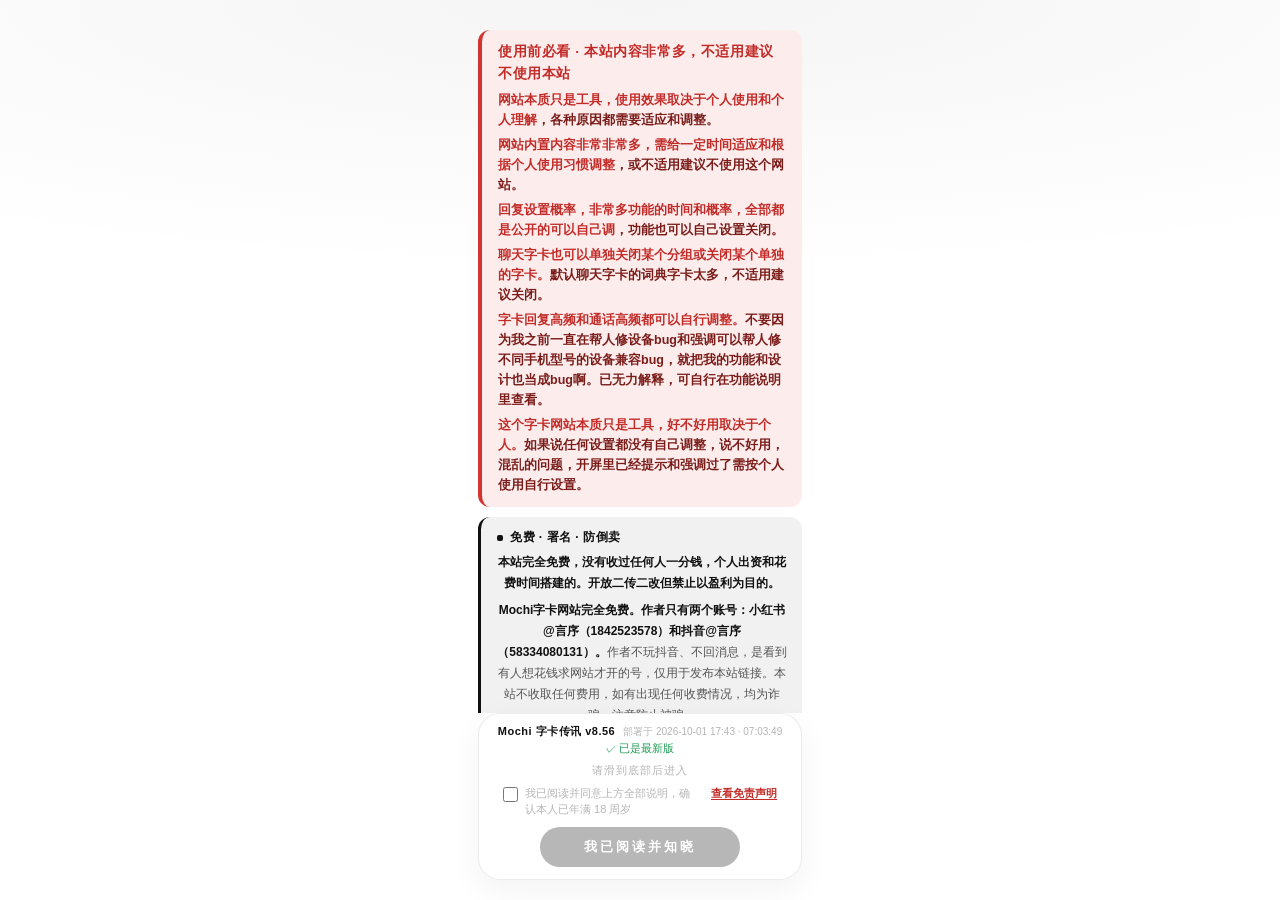
==== index.html @ c513d8dc "v8.56: #1537 收口后输入栏沉到视口外（症状 2 的现场实锤与修复）＋快照环扩容（原 #1536，改号避撞并行会话） 聚焦期采样环（#1532）在 17:18 诊断里首次抓到症状 2 的完整" ====
<!DOCTYPE html>
<html lang="zh-CN">
<head>
<meta charset="UTF-8">
<meta name="viewport" content="width=device-width, initial-scale=1.0, minimum-scale=1.0, maximum-scale=1.0, user-scalable=no, viewport-fit=cover, interactive-widget=resizes-visual">
<title>Mochi 字卡传讯（完全免费·禁止倒卖）</title>
<meta name="description" content="情侣专属的字卡传讯，不是小手机。本站完全免费，任何收费均为倒卖诈骗；唯一作者：小红书@言序（1842523578）。如果你是花钱买来的链接：你被骗了，请拒付退款并举报卖家。">
<meta name="theme-color" content="#e9e9e9">
<link rel="manifest" href="./manifest.json">
<!-- v3.5.158：站点图标用带 mochi 字母的 icon-512——Chrome 安卓通知左侧小图标取自站点图标 -->
<link rel="icon" type="image/png" sizes="512x512" href="./icon-512.png">
<link rel="icon" type="image/png" sizes="192x192" href="./icon-192.png">
<link rel="apple-touch-icon" href="./icon-180.png">
<meta name="apple-mobile-web-app-capable" content="yes">
<meta name="mobile-web-app-capable" content="yes">
<meta name="apple-mobile-web-app-status-bar-style" content="black-translucent">
<meta name="apple-mobile-web-app-title" content="Mochi">
<meta name="format-detection" content="telephone=no,address=no,email=no">
<!-- v3.6.x：全局无 Referer——网易云外链（music.163.com/song/media/outer/url）
     对带 Referer 的请求返回 403（防盗链），移动端 WebView/Edge 对
     audio.referrerPolicy 属性支持不完整，页面级 meta 是更可靠的保证 -->
<meta name="referrer" content="no-referrer">
<!-- v3.27.x 三档主题的启动落位（#252 收口）：浅色/深色按存储直挂；auto 档此前头部
     脚本只认 dark、系统深色的 auto 用户会先白闪再由 personalize.js 纠正（FOUC）。
     另：旧版本残留的 data-theme 属性在此强制清掉，保证「选浅色」真回浅色。 -->
<script>try{var _tm=localStorage.getItem('xy-home-v2:theme-mode');if(_tm==='dark'||(_tm!=='light'&&window.matchMedia&&matchMedia('(prefers-color-scheme: dark)').matches))document.documentElement.setAttribute('data-theme','dark');else document.documentElement.removeAttribute('data-theme');}catch(e){}</script>
<style>
* { margin:0; padding:0; box-sizing:border-box; -webkit-tap-highlight-color:transparent; }
:root {
color-scheme:only light;
--ink:#111111; --muted:#8a8a8a; --line:#e6e6e6;
--page-bg:#e9e9e9; --page-bg-grad:#f6f6f6;
--phone-bg-a:#ffffff; --phone-bg-b:#f2f2f2; --phone-inset:#e8e8e8;
--card-bg:#ffffff; --card-bg-97:rgba(255,255,255,.97); --card-border:rgba(0,0,0,.1); --card-shadow:rgba(0,0,0,.04);
--input-bg:#ffffff; --input-border:#e0e0e0; --input-focus-border:#999;
--btn-bg:#111111; --btn-ink:#ffffff; --btn-cancel-bg:#eeeeee; --btn-cancel-ink:#555555;
--overlay-bg:rgba(0,0,0,.35); --static-bg:rgba(0,0,0,.04); --track-bg:#e0e0e0;
--hint-ink:#b5b5b5; --soft-ink:#555555; --pill-border:#ddd;
--danger-soft:#fff5f5; --danger-ink:#a32d2d;
--glass-bg:rgba(255,255,255,.92);
--bg-a:#ffffff; --bg-b:#ffffff;
--shadow-strong:rgba(0,0,0,.12);
--desk-font-scale:1;
--desk-card-scale:1;
}
[data-theme="dark"] {
color-scheme:dark;
--ink:#f0f0f0; --muted:#8a8a8a; --line:#333333;
--page-bg:#0c0c0c; --page-bg-grad:#1a1a1a;
--phone-bg-a:#1c1c1c; --phone-bg-b:#0e0e0e; --phone-inset:rgba(255,255,255,.08);
--card-bg:#1e1e1e; --card-bg-97:rgba(30,30,30,.97); --card-border:rgba(255,255,255,.1); --card-shadow:rgba(0,0,0,.4);
--input-bg:#2a2a2a; --input-border:#3a3a3a; --input-focus-border:#666;
--btn-bg:#f0f0f0; --btn-ink:#111111; --btn-cancel-bg:#2a2a2a; --btn-cancel-ink:#aaaaaa;
--overlay-bg:rgba(0,0,0,.6); --static-bg:rgba(255,255,255,.06); --track-bg:#3a3a3a;
--hint-ink:#666666; --soft-ink:#aaaaaa; --pill-border:#3a3a3a;
--danger-soft:rgba(163,45,45,.18); --danger-ink:#ef9a9a;
--glass-bg:rgba(30,30,30,.92);
--bg-a:#1c1c1c; --bg-b:#0e0e0e;
--shadow-strong:rgba(0,0,0,.5);
}
html,body { overflow-x:hidden;
min-height:100vh;
font-family:'PingFang SC','Microsoft YaHei',-apple-system,sans-serif;
background:radial-gradient(80% 60% at 50% 0%, var(--page-bg-grad) 0%, transparent 60%), var(--page-bg);
display:flex; align-items:center; justify-content:center;
color:var(--ink);
-webkit-text-size-adjust:100%; text-size-adjust:100%;
overscroll-behavior:none;
}
* { -webkit-text-size-adjust:none; text-size-adjust:100%; }
body { height:100vh; padding:24px; box-sizing:border-box; margin:0; }
@supports (height: 100dvh) { body { height:100dvh; } }
html { margin:0; padding:0; }
.splash {
position:fixed; inset:0; z-index:999;
background:radial-gradient(130% 42% at 50% 0%, var(--sp-glow) 0%, transparent 72%), var(--card-bg);
display:flex; flex-direction:column; align-items:center;
transition:opacity .4s ease;
}
.splash.hide { opacity:0; pointer-events:none; display:none; }
.splash:not(.hide) ~ .phone { visibility:hidden; }
.splash-box {
flex:1; min-height:0; width:100%; overflow-y:auto;
display:flex; flex-direction:column; align-items:center;
box-sizing:border-box; text-align:center; padding:30px 18px 18px;
scrollbar-width:none; -ms-overflow-style:none;
}
.splash-box::-webkit-scrollbar { display:none; }
.splash-bigwarn { width:min(324px, 100%); box-sizing:border-box; margin:0 0 10px; padding:11px 15px 12px 16px; background:#fdecec; border-left:4px solid #d23430; border-radius:12px; text-align:left; animation:splash-fade-up .6s ease 0s backwards; }
.splash-bigwarn .splash-bigwarn-t { font-size:13.5px; font-weight:800; color:#c22b27; letter-spacing:.6px; margin-bottom:6px; line-height:1.6; }
.splash-bigwarn p { font-size:12.5px; line-height:1.6; color:#7a1d1a; font-weight:700; }
.splash-bigwarn p + p { margin-top:5px; }
.splash-bigwarn strong { color:#c22b27; font-weight:800; }
.splash-mustread { width:min(324px, 100%); box-sizing:border-box; display:flex; flex-direction:column; align-items:stretch; margin:0 0 14px; }
.splash-mustread > * { margin:0 0 14px !important; }
.splash-mustread > *:last-child { margin-bottom:0 !important; }
[data-theme="dark"] .splash-bigwarn { background:rgba(210,52,48,.20); border-color:#ff6b6b; }
[data-theme="dark"] .splash-bigwarn .splash-bigwarn-t { color:#ff8f8f; }
[data-theme="dark"] .splash-bigwarn p { color:#f0c6c6; }
[data-theme="dark"] .splash-bigwarn strong { color:#ff8f8f; }
.splash-brandcard {
width:min(324px, 100%); box-sizing:border-box;
padding:30px 22px 24px;
background:var(--card-bg); border:1px solid var(--sp-line);
border-radius:22px;
box-shadow:0 10px 32px rgba(0,0,0,.05);
display:flex; flex-direction:column; align-items:center;
animation:splash-fade-up .6s ease .04s backwards;
}
.splash-brandcard .splash-logo {
width:76px; height:76px; margin:0 auto 18px;
border-radius:20px;
background:var(--card-bg); border:1px solid var(--sp-line);
box-shadow:0 6px 18px rgba(0,0,0,.05);
display:flex; align-items:center; justify-content:center;
animation:splash-pop .7s ease .1s backwards;
}
.splash-logo svg { width:38px; height:38px; }
.splash-title { font-size:19px; font-weight:800; letter-spacing:3px; color:var(--ink); }
.splash-brand { margin-top:10px; font-size:11px; color:var(--muted); letter-spacing:1.2px; line-height:1.9; }
.splash-source { margin-top:16px; padding-top:16px; border-top:1px solid var(--sp-line); text-align:center; width:100%; }
.splash-source-line { font-size:9px; color:var(--hint-ink); line-height:1.9; letter-spacing:0; white-space:nowrap; }
.splash-source-line.splash-clarify { white-space:normal; padding:0 14px; line-height:1.95; }
.splash-license .splash-source-line { white-space:normal; padding:0 14px; }
.splash-source-url { color:var(--ink); font-weight:600; }
.splash-stopupdate {
width:100%; box-sizing:border-box;
padding:12px 14px 13px 15px;
background:#fff3e6; border-left:3px solid #e8590c; border-radius:12px;
text-align:left;
}
.splash-stopupdate .splash-stopupdate-t { font-size:13px; font-weight:800; color:#c2410c; letter-spacing:1px; margin-bottom:6px; }
.splash-stopupdate p { font-size:12.5px; line-height:1.8; color:#8a3d05; font-weight:700; }
.splash-stopupdate p + p { margin-top:6px; }
.splash-stopupdate strong { color:#c2410c; font-weight:800; }
[data-theme="dark"] .splash-stopupdate { background:rgba(232,89,12,.16); border-color:#ff8a3d; }
[data-theme="dark"] .splash-stopupdate .splash-stopupdate-t { color:#ffa76a; }
[data-theme="dark"] .splash-stopupdate p { color:#f3cfa8; }
[data-theme="dark"] .splash-stopupdate strong { color:#ffa76a; }
.splash-abouttip {
margin:12px 0 0; width:100%; box-sizing:border-box;
padding:11px 14px 12px 15px;
background:#fff3e6; border-left:3px solid #e8590c; border-radius:12px;
text-align:left;
}
.splash-abouttip p { font-size:12.5px; line-height:1.8; color:#8a3d05; font-weight:700; }
.splash-abouttip strong { color:#c2410c; font-weight:800; }
[data-theme="dark"] .splash-abouttip { background:rgba(232,89,12,.16); border-color:#ff8a3d; }
[data-theme="dark"] .splash-abouttip p { color:#f3cfa8; }
[data-theme="dark"] .splash-abouttip strong { color:#ffa76a; }
.splash-footcard {
width:min(324px, 100%); box-sizing:border-box;
padding:10px 18px calc(12px + var(--mochi-safe-bottom,env(safe-area-inset-bottom,0px)));
background:var(--card-bg); border:1px solid var(--sp-line);
border-radius:22px;
box-shadow:0 10px 32px rgba(0,0,0,.05);
display:flex; flex-direction:column; align-items:center;
margin-bottom:calc(var(--mochi-safe-bottom,env(safe-area-inset-bottom,0px)) + 20px);
animation:splash-fade-up .6s ease .4s backwards;
}
.splash-ver {
display:flex; flex-flow:row wrap; align-items:baseline; justify-content:center; gap:1px 8px;
line-height:1.4;
}
.splash-ver .sv-app { font-size:11px; font-weight:700; color:var(--ink); letter-spacing:.5px; }
.splash-ver .sv-deploy { font-size:10px; color:var(--hint-ink); }
.splash-ver .sv-check { font-size:10.5px; color:var(--hint-ink); }
.splash-ver .sv-check.ok { color:#1f9d55; }
.splash-ver .sv-check.stale { color:#e0523c; font-weight:700; }
.splash-ver .sv-check.warn { opacity:.85; }
.splash-notice {
margin:16px auto 0; width:min(324px, 100%); text-align:left;
background:var(--card-bg); border:1px solid var(--sp-line);
border-radius:22px; padding:22px 20px 24px;
box-shadow:0 10px 32px rgba(0,0,0,.05);
animation:splash-fade-up .6s ease .32s backwards;
}
.splash-notice-title { font-size:15px; font-weight:800; color:var(--ink); text-align:center; margin-bottom:6px; letter-spacing:2px; }
.splash-notice-sub { font-size:10.5px; font-weight:600; color:var(--muted); text-align:center; margin-bottom:18px; letter-spacing:1.5px; }
.splash-notice-list p { font-size:12px; line-height:1.8; color:var(--soft-ink); }
.splash { --sp-ink:#111111; --sp-soft:rgba(17,17,17,.055); --sp-line:rgba(17,17,17,.08); --sp-glow:rgba(17,17,17,.045); }
[data-theme="dark"] .splash { --sp-ink:#e8e8e8; --sp-soft:rgba(255,255,255,.075); --sp-line:rgba(255,255,255,.12); --sp-glow:rgba(255,255,255,.05); }
.splash-alert {
margin:0 0 14px; padding:12px 15px 13px 16px;
background:var(--sp-soft); border-left:3px solid var(--sp-ink); border-radius:12px;
}
.splash-alert .splash-alert-t {
font-size:12px; font-weight:800; color:var(--sp-ink); letter-spacing:.5px; margin-bottom:6px;
display:flex; align-items:center; gap:7px;
}
.splash-alert .splash-alert-t::before { content:""; width:6px; height:6px; flex:none; border-radius:2px; background:var(--sp-ink); }
.splash-alert p { font-size:12px; line-height:1.75; color:var(--soft-ink); }
.splash-alert p + p { margin-top:6px; }
.splash-alert strong { color:var(--ink); font-weight:800; }
.splash-alert.splash-disclaimer {
padding:13px 15px 14px 16px;
background:#fdecec; border-left:3px solid #d23430; border-radius:12px;
}
.splash-alert.splash-disclaimer .splash-alert-t { color:#c22b27; font-size:13px; letter-spacing:1px; }
.splash-alert.splash-disclaimer .splash-alert-t::before { background:#c22b27; }
.splash-alert.splash-disclaimer p { color:#7a1d1a; font-size:12.5px; font-weight:700; line-height:1.8; }
.splash-alert.splash-disclaimer strong { color:#c22b27; font-weight:800; }
[data-theme="dark"] .splash-alert.splash-disclaimer { background:rgba(210,52,48,.16); border-color:#e05555; box-shadow:none; }
[data-theme="dark"] .splash-alert.splash-disclaimer .splash-alert-t { color:#ff8080; }
[data-theme="dark"] .splash-alert.splash-disclaimer .splash-alert-t::before { background:#ff8080; color:#3a0d0d; }
[data-theme="dark"] .splash-alert.splash-disclaimer p { color:#f0c6c6; }
[data-theme="dark"] .splash-alert.splash-disclaimer strong { color:#ff8080; }
.splash-alert.splash-what p { font-size:12.5px; font-weight:700; line-height:1.8; }
.splash-alert.splash-cardlock { background:#fdf3e0; border-left:3px solid #c07f1f; border-radius:12px; padding:13px 15px 14px 16px; }
.splash-alert.splash-cardlock .splash-alert-t { color:#9a6410; }
.splash-alert.splash-cardlock .splash-alert-t::before { background:#9a6410; }
.splash-alert.splash-cardlock p { color:#6b4a0e; }
.cardlock-actions { margin-top:9px; display:flex; gap:8px; flex-wrap:wrap; user-select:none; -webkit-user-select:none; -webkit-touch-callout:none; touch-action:manipulation; }
.cardlock-btn {
appearance:none; border:1.5px solid #9a6410; background:#9a6410; color:#fff;
font-size:12.5px; font-weight:800; padding:7px 14px; border-radius:8px; letter-spacing:.5px;
}
.cardlock-btn.cardlock-btn-ghost { background:transparent; color:#9a6410; }
.cardlock-state { font-size:12px; font-weight:700; color:#9a6410; margin-top:8px; min-height:1em; }
[data-theme="dark"] .splash-alert.splash-cardlock { background:rgba(192,127,31,.15); border-color:#d99a3a; }
[data-theme="dark"] .splash-alert.splash-cardlock .splash-alert-t { color:#eebb60; }
.splash-alert.splash-backup { background:#fdf3e0; border-left:3px solid #c07f1f; border-radius:12px; padding:13px 15px 14px 16px; }
.splash-alert.splash-backup .splash-alert-t { color:#9a6410; font-size:13px; letter-spacing:1px; }
.splash-alert.splash-backup .splash-alert-t::before { background:#9a6410; }
.splash-alert.splash-backup p { color:#6b4a0e; font-size:12.5px; font-weight:700; line-height:1.8; }
.splash-alert.splash-backup p + p { margin-top:6px; }
.splash-alert.splash-backup strong, .splash-alert.splash-backup b { color:#9a6410; font-weight:800; }
[data-theme="dark"] .splash-alert.splash-backup { background:rgba(192,127,31,.15); border-color:#d99a3a; }
[data-theme="dark"] .splash-alert.splash-backup .splash-alert-t { color:#eebb60; }
[data-theme="dark"] .splash-alert.splash-backup .splash-alert-t::before { background:#eebb60; color:#3a2504; }
[data-theme="dark"] .splash-alert.splash-backup p { color:#ecd9b0; }
[data-theme="dark"] .splash-alert.splash-backup strong, [data-theme="dark"] .splash-alert.splash-backup b { color:#eebb60; }
.splash-alert.splash-storesplit {
padding:13px 15px 14px 16px;
background:#fff3e6; border-left:3px solid #e8590c; border-radius:12px;
}
.splash-alert.splash-storesplit .splash-alert-t { color:#c2410c; font-size:13px; letter-spacing:1px; }
.splash-alert.splash-storesplit .splash-alert-t::before { background:#e8590c; }
.splash-alert.splash-storesplit p { color:#8a3d05; font-size:12.5px; font-weight:700; line-height:1.8; }
.splash-alert.splash-storesplit strong { color:#c2410c; font-weight:800; }
[data-theme="dark"] .splash-alert.splash-storesplit { background:rgba(232,89,12,.16); border-color:#ff8a3d; box-shadow:none; }
input.mochi-pick-surface::file-selector-button { display:none; }
input.mochi-pick-surface::-webkit-file-upload-button { display:none; }
[data-theme="dark"] .splash-alert.splash-cardlock .splash-alert-t::before { background:#eebb60; color:#3a2504; }
[data-theme="dark"] .splash-alert.splash-cardlock p { color:#ecd9b0; }
[data-theme="dark"] .cardlock-btn { background:#d99a3a; border-color:#d99a3a; color:#3a2504; }
[data-theme="dark"] .cardlock-btn.cardlock-btn-ghost { background:transparent; color:#eebb60; }
[data-theme="dark"] .cardlock-state { color:#eebb60; }
.splash.under-modal { z-index:80; }
.splash-sec-wrap { counter-reset: notice; }
.splash-sec-wrap + .splash-sec-wrap { margin-top:16px; }
.splash-toc {
margin:0 0 16px;
border:1px solid var(--sp-line); border-radius:14px; overflow:hidden;
background:var(--card-bg);
}
.splash-toc-head {
display:flex; align-items:center; justify-content:space-between; gap:8px;
width:100%; padding:13px 15px;
font-size:13px; font-weight:800; letter-spacing:.5px;
color:var(--ink); background:transparent; border:0; text-align:left;
cursor:pointer; user-select:none; -webkit-tap-highlight-color:transparent;
transition:background .2s ease;
}
.splash-toc-head:active { background:var(--sp-soft); }
.splash-toc-chev {
display:inline-block; width:auto; padding:2px 2px 0; text-align:center;
font-size:11px; line-height:1; color:var(--muted); transition:transform .25s ease;
}
.splash-toc.open .splash-toc-chev { transform:rotate(180deg); }
.splash-toc-body { display:none; border-top:1px solid var(--sp-line); counter-reset: toc; }
.splash-toc.open .splash-toc-body { display:block; }
.splash-toc-chip {
display:flex; align-items:center; gap:10px;
width:100%; padding:12px 15px;
font-size:12px; font-weight:700; line-height:1.2; letter-spacing:.4px;
color:var(--muted); background:transparent; border:0; border-bottom:1px solid var(--sp-line);
text-align:left; cursor:pointer; user-select:none; -webkit-tap-highlight-color:transparent;
transition:color .2s ease, background .2s ease;
}
.splash-toc-chip::before {
counter-increment:toc; content:counter(toc, decimal-leading-zero);
display:inline-block; min-width:20px;
font-size:10px; font-weight:800; letter-spacing:0; color:var(--hint-ink);
font-variant-numeric:tabular-nums;
}
.splash-toc-chip:last-child { border-bottom:0; }
.splash-toc-chip:active { background:var(--sp-soft); }
.splash-toc-chip.active { color:var(--ink); font-weight:800; background:var(--sp-soft); }
.splash-toc-chip.active::before { color:var(--sp-ink); }
.splash-sec-collapsible {
border-radius:14px; overflow:hidden;
background:var(--sp-soft); border:1px solid var(--sp-line);
scroll-margin-top:12px; }
[data-theme="dark"] .splash-sec-collapsible { border-color:var(--sp-line); }
.splash-sec-collapsible .splash-sec {
margin:0; padding:13px 14px; cursor:pointer; user-select:none; -webkit-tap-highlight-color:transparent;
}
.splash-sec-collapsible .splash-sec::after {
content:""; margin-left:auto;
width:7px; height:7px; border-right:1.5px solid var(--sp-ink);
border-bottom:1.5px solid var(--sp-ink);
transform:rotate(-45deg); transition:transform .2s ease;
flex-shrink:0; opacity:.55;
}
.splash-sec-collapsible.is-collapsed .splash-sec-content { display:none; }
.splash-sec-collapsible:not(.is-collapsed) .splash-sec::after { transform:rotate(45deg); }
.splash-sec-collapsible .splash-sec-content {
padding:4px 16px 14px;
background:var(--card-bg);
border-top:1px solid rgba(127,127,127,.1);
}
.splash-sec {
display:flex; align-items:center; gap:9px;
margin-bottom:10px; font-size:13.5px; font-weight:800; color:var(--ink); letter-spacing:.5px;
}
.splash-sec::before { content:""; width:3px; height:15px; border-radius:2px; background:var(--sp-ink); flex-shrink:0; }
.splash-sub { margin:14px 0 7px; font-size:11.5px; font-weight:800; color:var(--ink); letter-spacing:.5px; }
.splash-item { counter-increment:notice; position:relative; padding-left:24px; margin-bottom:10px; line-height:1.75; }
.splash-item:last-child { margin-bottom:0; }
.splash-item::before {
content:counter(notice);
position:absolute; left:0; top:2px;
min-width:17px; height:17px; line-height:16px; text-align:center;
box-sizing:border-box; padding:0 2px; border-radius:9px;
background:var(--sp-soft); color:var(--sp-ink);
font-size:10px; font-weight:800;
}
.splash-notice-list .splash-hl { color:#e8590c; font-weight:800; }
.splash-bullet { position:relative; padding-left:24px; margin-bottom:7px; line-height:1.75; }
.splash-bullet::before {
content:"·"; position:absolute; left:8px; top:-1px;
font-size:15px; font-weight:800; color:var(--sp-ink); line-height:1.6;
}
.splash-enter {
display:inline-block; margin-top:16px; padding:11px 44px;
background:var(--btn-bg); color:var(--btn-ink); font-size:13px; font-weight:700;
border-radius:99px; letter-spacing:3px; cursor:pointer;
-webkit-tap-highlight-color:transparent; user-select:none;
box-shadow:0 8px 22px rgba(0,0,0,.16);
transition:opacity .35s ease, transform .12s ease;
}
.splash-enter:active { opacity:.75; transform:scale(.97); }
.splash-enter.is-disabled { opacity:.3; box-shadow:none; pointer-events:none; }
.splash-enter[hidden] { display:none; }
.splash-enter-hint {
margin-top:8px; font-size:11px; color:var(--hint-ink); letter-spacing:1px;
}
.splash-enter-hint[hidden] { display:none; }
.splash-age {
display:flex; align-items:flex-start; gap:7px;
margin-top:8px; padding:0 6px;
font-size:11px; line-height:1.4; color:var(--hint-ink);
cursor:pointer; -webkit-tap-highlight-color:transparent; user-select:none;
}
.splash-age input[type="checkbox"] {
flex:none; width:15px; height:15px; margin:1px 0 0;
accent-color:var(--btn-bg); cursor:pointer;
}
.splash-age[hidden] { display:none; }
.splash-age-view {
flex:none; margin-left:auto; padding-left:8px;
color:#c22b27; font-weight:700; text-decoration:underline; text-underline-offset:2px;
cursor:pointer; -webkit-tap-highlight-color:transparent;
}
.splash-fold-toggle {
margin:8px auto 0; padding:6px 18px; text-align:center;
font-size:13px; color:var(--hint-ink); cursor:pointer;
border:1px solid var(--card-border,#ddd); border-radius:8px;
background:var(--card-bg,#f8f8f8); -webkit-tap-highlight-color:transparent;
user-select:none;
}
.splash-fold-toggle[hidden] { display:none; }
.splash-box.splash-folded .splash-notice { display:none; }
.splash-btns {
display:flex; align-items:center; justify-content:center; gap:10px;
margin-top:10px;
}
.splash-btns .splash-enter { margin-top:0; }
.splash-loading {
margin-top:10px; font-size:12px; color:var(--hint-ink); letter-spacing:1px;
}
.splash-loading::after {
content:'···';
display:inline-block; width:0; overflow:hidden; vertical-align:bottom;
text-align:left; letter-spacing:1px;
animation:splashDots 1.2s steps(3,end) infinite;
}
@keyframes splashDots { 0% { width:0; } 100% { width:3.2em; } }
.splash-loading[hidden] { display:none; }
.splash-loading-sub {
margin:7px auto 0; max-width:264px;
font-size:10.5px; line-height:1.55; letter-spacing:.2px;
color:var(--hint-ink); opacity:.9;
}
.splash-loading-sub[hidden] { display:none; }
.mochi-data-loading {
margin:18px auto; padding:2px 12px; max-width:280px;
font-size:12px; line-height:1.6; letter-spacing:.5px; text-align:center;
color:var(--hint-ink); opacity:.85;
}
.mochi-data-loading::after {
content:'···';
display:inline-block; width:0; overflow:hidden; vertical-align:bottom;
text-align:left; letter-spacing:1px;
animation:splashDots 1.2s steps(3,end) infinite;
}
.splash-force-enter {
margin-top:10px; font-size:11px; color:var(--hint-ink); letter-spacing:1px;
text-decoration:underline; cursor:pointer; -webkit-tap-highlight-color:transparent;
}
.splash-force-enter:active { opacity:.6; }
.splash-force-enter[hidden] { display:none; }
.splash-mandatory {
position:absolute; inset:0; z-index:20;
background:var(--card-bg);
display:flex; flex-direction:column;
box-sizing:border-box;
padding:22px 18px calc(22px + var(--mochi-safe-bottom,env(safe-area-inset-bottom,0px)));
}
.splash-mandatory[hidden] { display:none; }
.splash-mandatory-scroll {
flex:1; min-height:0; width:min(322px, 100%); margin:0 auto;
overflow-y:auto; box-sizing:border-box; padding:4px 2px 16px;
scrollbar-width:none; -ms-overflow-style:none;
}
.splash-mandatory-scroll::-webkit-scrollbar { display:none; }
.splash-mandatory-head { text-align:center; margin-bottom:16px; }
.splash-mandatory-title { font-size:15px; font-weight:800; color:var(--ink); letter-spacing:1.5px; }
.splash-mandatory-sub { margin-top:6px; font-size:10.5px; font-weight:600; color:var(--muted); letter-spacing:1px; line-height:1.6; }
.splash-mandatory-card {
margin-bottom:14px; padding:13px 15px 14px;
background:var(--sp-soft); border-left:3px solid var(--sp-ink); border-radius:10px;
}
.splash-mandatory-date { font-size:10px; font-weight:700; color:var(--hint-ink); letter-spacing:1px; margin-bottom:6px; }
.splash-mandatory-h { font-size:13.5px; font-weight:800; color:var(--ink); letter-spacing:.5px; margin-bottom:9px; }
.splash-mandatory-body p { font-size:12px; line-height:1.85; color:var(--soft-ink); }
.splash-mandatory-body p + p { margin-top:6px; }
.splash-mandatory-body .mnum { padding-left:14px; position:relative; font-weight:700; color:var(--ink); }
.splash-mandatory-body .mnum::before { content:"·"; position:absolute; left:3px; top:0; color:var(--sp-ink); font-weight:800; }
.splash-mandatory-body .mtag { text-align:right; font-size:10.5px; color:var(--hint-ink); margin-top:10px; }
.splash-mandatory-fold { margin-bottom:14px; }
.splash-mandatory-fold-sum {
display:flex; align-items:center; justify-content:space-between; gap:8px;
padding:12px 15px; font-size:11.5px; font-weight:700; letter-spacing:.3px; color:var(--ink);
background:var(--sp-soft); border-left:3px solid var(--hint-ink); border-radius:10px;
cursor:pointer; list-style:none; -webkit-tap-highlight-color:transparent;
}
.splash-mandatory-fold-sum::-webkit-details-marker { display:none; }
.splash-mandatory-fold-sum::after { content:"▾"; font-size:11px; color:var(--hint-ink); }
.splash-mandatory-fold[open] > .splash-mandatory-fold-sum { margin-bottom:12px; }
.splash-mandatory-fold[open] > .splash-mandatory-fold-sum::after { content:"▴"; }
.splash-mandatory-end { text-align:center; font-size:11px; color:var(--hint-ink); letter-spacing:2px; padding:2px 0 4px; }
.splash-mandatory-foot {
width:min(322px, 100%); margin:0 auto; box-sizing:border-box;
display:flex; flex-direction:column; align-items:center;
padding:12px 18px 0;
}
.splash-mandatory-hint { margin-bottom:12px; font-size:11px; color:var(--hint-ink); letter-spacing:1px; }
.splash-mandatory-hint[hidden] { display:none; }
.splash-mandatory-enter {
display:inline-block; padding:12px 34px;
background:var(--btn-bg); color:var(--btn-ink); font-size:13px; font-weight:700;
border-radius:99px; letter-spacing:2px; cursor:pointer;
-webkit-tap-highlight-color:transparent; user-select:none;
box-shadow:0 3px 10px rgba(0,0,0,.12);
transition:opacity .35s ease, transform .12s ease;
}
.splash-mandatory-enter:active { opacity:.75; transform:scale(.97); }
.splash-mandatory-enter.is-disabled { opacity:.3; box-shadow:none; pointer-events:none; }
@keyframes splash-pop {
0% { transform:scale(.8); opacity:0; }
100% { transform:scale(1); opacity:1; }
}
@keyframes splash-fade-up {
0% { opacity:0; transform:translateY(14px); }
100% { opacity:1; transform:translateY(0); }
}
.phone {
box-sizing:border-box;
width:390px; max-width:100vw; flex-shrink:0; position:relative;
height:min(844px, calc(100dvh - 48px));
height:min(844px, calc(100vh - 48px));
min-height:min(120px, 18vh);
min-height:min(120px, 18dvh);
border-radius:44px; padding:16px calc(18px + var(--mochi-side-adj,0px)) 18px;
display:flex; flex-direction:column;
overflow:hidden; overflow:clip;
box-shadow:0 30px 70px rgba(0,0,0,.1), inset 0 0 0 1px var(--phone-inset);
background:
linear-gradient(168deg, var(--bg-a, #ffffff) 0%, var(--bg-b, #f2f2f2) 100%);
}
@media (max-width: 900px) {
html, body { padding:0; min-height:100vh; min-height:100svh; min-height:100dvh; background:var(--bg-b, #fff); }
html:not(.ios-pwa-standalone), html:not(.ios-pwa-standalone) body { overflow:hidden; align-items:flex-start; }
.phone {
box-sizing:border-box;
width:100vw; height:100vh;
border-radius:0; box-shadow:none;
padding:0 calc(18px + var(--mochi-side-adj,0px)) 18px;
}
@supports (height: 100dvh) { .phone { height:100svh; height:100dvh; } }
.statusbar {
padding-top:max(calc(14px + var(--mochi-safe-top, env(safe-area-inset-top, 0px))), 14px);
padding-bottom:10px;
}
}
html.force-mobile, html.force-mobile body { padding:0; min-height:100vh; min-height:100svh; min-height:100dvh; background:var(--bg-b, #fff); }
html.force-mobile:not(.ios-pwa-standalone), html.force-mobile:not(.ios-pwa-standalone) body { overflow:hidden; align-items:flex-start; }
html.force-mobile .phone {
box-sizing:border-box;
width:100vw; height:100vh;
border-radius:0; box-shadow:none;
padding:0 calc(18px + var(--mochi-side-adj,0px)) 18px;
}
@supports (height: 100dvh) { html.force-mobile .phone { height:100svh; height:100dvh; } }
html.force-mobile .statusbar {
padding-top:max(calc(14px + var(--mochi-safe-top, env(safe-area-inset-top, 0px))), 14px);
padding-bottom:10px;
}
html.force-mobile .phone input:not([readonly]):not([type="checkbox"]):not([type="radio"]):not([type="range"]):not([type="file"]):not([type="color"]):not([type="hidden"]):not([type="date"]):not([type="time"]):not([type="datetime-local"]):not([type="month"]):not([type="week"]):not([type="button"]):not([type="submit"]):not([type="reset"]),
html.force-mobile .phone textarea:not([readonly]),
html.force-mobile .phone select,
html.force-mobile .phone [contenteditable="true"] { font-size:16px; }
html.force-mobile, html.force-mobile body, html.force-mobile * { touch-action: manipulation; }
html.force-mobile, html.force-mobile body, html.force-mobile .phone, html.force-mobile img { -webkit-touch-callout:none; }
html.force-mobile .tabbar { margin-bottom:var(--mochi-safe-bottom,env(safe-area-inset-bottom,0px)); }
html.force-mobile .phone .page.full .chat-input-row {
margin: 0; border-radius: 0;
border-left: none; border-right: none; border-bottom: none;
padding-left: 12px; padding-right: 12px; padding-top: 10px;
padding-bottom: calc(10px + var(--mochi-safe-bottom,env(safe-area-inset-bottom,0px)));
}
html.force-mobile .phone .page.full .chat-head { padding-top: calc(10px + var(--mochi-safe-top, env(safe-area-inset-top, 0px))); }
html.force-mobile .phone .page.full { padding-bottom: 0; }
html.force-mobile #page-chat { background: var(--page-bg-grad); }
html.force-mobile button, html.force-mobile .app, html.force-mobile .set-row,
html.force-mobile .tab, html.force-mobile .msg, html.force-mobile .feed-post,
html.force-mobile .mail-item { -webkit-tap-highlight-color:transparent; }
.fs-active .phone, .fs-css-active .phone {
width:100vw; height:100vh;
max-width:none; border-radius:0; box-shadow:none;
padding:0 calc(18px + var(--mochi-side-adj,0px)) 18px;
}
@supports (height: 100dvh) { .fs-active .phone, .fs-css-active .phone { height:100svh; height:100dvh; } }
@media (display-mode: fullscreen) {
.phone {
width:100vw; height:100vh;
max-width:none; border-radius:0; box-shadow:none;
padding:0 calc(18px + var(--mochi-side-adj,0px)) 18px;
}
@supports (height: 100dvh) { .phone { height:100svh; height:100dvh; } }
}
html.ios-vv-fit:not(.ios-pwa-standalone) .phone,
html.tablet.ios-vv-fit:not(.ios-pwa-standalone) .phone { height:min(var(--mochi-ios-h, 100vh), 100vh); }
@supports (height: 100dvh) {
html.ios-vv-fit:not(.ios-pwa-standalone) .phone,
html.tablet.ios-vv-fit:not(.ios-pwa-standalone) .phone { height:min(var(--mochi-ios-h, 100dvh), 100dvh); }
}
.ios-pwa-standalone .phone,
html.tablet.ios-pwa-standalone .phone { height:min(100vh, var(--mochi-ios-h, 100vh)); }
@supports (height: 100dvh) {
.ios-pwa-standalone .phone,
html.tablet.ios-pwa-standalone .phone { height:min(100vh, var(--mochi-ios-h, 100dvh)); }
}
.ios-pwa-standalone.ios-fs-active .phone,
html.tablet.ios-pwa-standalone.ios-fs-active .phone {
height:var(--mochi-ios-h, 100vh);
padding-top:max(var(--mochi-safe-top, env(safe-area-inset-top, 0px)), 12px);
padding-bottom:0;
}
html.ios-pwa-standalone.ios-fs-active,
html.ios-pwa-standalone.ios-fs-active body { height:var(--mochi-ios-h, 100vh); min-height:0; overflow:hidden;
}
html.ios-pwa-standalone,
html.ios-pwa-standalone body { background: var(--bg-b); }
html.ios-pwa-standalone.ios-cover-top,
html.ios-pwa-standalone.ios-cover-top body { height:var(--mochi-ios-h, 100vh); min-height:0; align-items:flex-start; }
@supports (height: 100dvh) { html.ios-pwa-standalone.ios-cover-top body { height:var(--mochi-ios-h, 100dvh); } }
@media (display-mode: standalone) {
html, body { background: var(--bg-b); }
}
@media (max-width: 900px) {
.phone input:not([readonly]):not([type="checkbox"]):not([type="radio"]):not([type="range"]):not([type="file"]):not([type="color"]):not([type="hidden"]):not([type="date"]):not([type="time"]):not([type="datetime-local"]):not([type="month"]):not([type="week"]):not([type="button"]):not([type="submit"]):not([type="reset"]),
.phone textarea:not([readonly]),
.phone select,
.phone [contenteditable="true"] {
font-size:16px;
}
html, body, * { touch-action: manipulation; }
html, body, .phone, img { -webkit-touch-callout:none; }
}
@media (max-width: 900px) {
.tabbar {
margin-bottom:var(--mochi-safe-bottom,env(safe-area-inset-bottom,0px));
}
.phone .page.full .chat-input-row {
margin: 0;
border-radius: 0;
border-left: none; border-right: none; border-bottom: none;
padding-left: 12px; padding-right: 12px;
padding-top: 10px;
padding-bottom: calc(10px + var(--mochi-safe-bottom,env(safe-area-inset-bottom,0px)));
}
.phone .page.full .chat-head { padding-top: calc(10px + var(--mochi-safe-top, env(safe-area-inset-top, 0px))); }
.phone .page.full { padding-bottom: 0; }
#page-chat { background: var(--page-bg-grad); }
.phone .chat-input { will-change:transform; }
.phone .chat-input:focus { transform: translateZ(0); }
}
@media (display-mode: fullscreen) {
.phone .page.full .chat-head { padding-top: max(env(safe-area-inset-top, 0px), 12px); }
.phone .page.full .gs-title, .phone .page.full .card-tabs,
.phone .page.full .div-h-title, .phone .page.full .stats-top-name { padding-top: max(env(safe-area-inset-top, 0px), 12px); }
}
.fs-active .phone .page.full .chat-head { padding-top: max(env(safe-area-inset-top, 0px), 12px); }
.fs-active .phone .page.full .gs-title, .fs-active .phone .page.full .card-tabs,
.fs-active .phone .page.full .div-h-title, .fs-active .phone .page.full .stats-top-name { padding-top: max(env(safe-area-inset-top, 0px), 12px); }
html.ios-native-fs .phone .page.full .chat-head,
html.ios-native-fs .phone .page.full .gs-title,
html.ios-native-fs .phone .page.full .card-tabs,
html.ios-native-fs .phone .page.full .div-h-title,
html.ios-native-fs .phone .page.full .stats-top-name { padding-top: 10px; }
.ios-fs-active .phone .page.full .chat-head,
.ios-fs-active .phone .page.full .gs-title,
.ios-fs-active .phone .page.full .card-tabs,
.ios-fs-active .phone .page.full .div-h-title,
.ios-fs-active .phone .page.full .stats-top-name { padding-top: 10px; }
html.ios-fs-active .phone .statusbar { padding-top:14px; }
html.tablet.ios-pwa-standalone.ios-fs-active .phone .statusbar { display:none; }
@media (max-width: 900px) {
.fs-css-active .phone { padding-top: max(env(safe-area-inset-top, 0px), 12px); }
}
html.tablet body { padding:0; }
html.tablet .phone {
width:100vw; max-width:none; flex-shrink:0;
height:100vh;
border-radius:0; box-shadow:none;
padding:0 calc(18px + var(--mochi-side-adj,0px)) 18px;
}
@supports (height: 100dvh) { html.tablet .phone { height:100svh; height:100dvh; } }
html.tablet .phone.no-statusbar { padding:0; }
html.tablet .statusbar {
padding-top:max(calc(14px + var(--mochi-safe-top, env(safe-area-inset-top, 0px))), 14px);
padding-bottom:10px;
}
html.tablet.fs-active .phone, html.tablet.fs-css-active .phone { width:100vw; max-width:none; }
html.tablet.ios-fs-active .phone { width:100vw; max-width:none; }
@media (display-mode: fullscreen) { html.tablet .phone { width:100vw; max-width:none; } }
html.tablet.ios-fs-active .phone { padding-top:max(env(safe-area-inset-top, 0px), 12px); }
html.tablet .phone .page.full .chat-input-row {
margin:0; border-radius:0;
border-left:none; border-right:none; border-bottom:none;
padding-left:12px; padding-right:12px;
padding-top:10px;
padding-bottom:calc(10px + var(--mochi-safe-bottom,env(safe-area-inset-bottom,0px)));
}
html.tablet .phone .page.full .chat-head { padding-top:calc(10px + var(--mochi-safe-top, env(safe-area-inset-top, 0px))); }
html.tablet .phone .page.full { padding-bottom:0; }
html.tablet #page-chat { background:var(--page-bg-grad); }
html.tablet .tabbar { margin-bottom:var(--mochi-safe-bottom,env(safe-area-inset-bottom,0px)); }
html.tablet .app .app-ico { width:64px; height:64px; }
html.tablet .app .app-name { font-size:12px; }
html.tablet .msg:not(.msg-ask):not(.msg-center) { max-width:70%; }
html.tablet .modal { width:min(320px, 82vw); }
html.tablet .phone input:not([readonly]):not([type="checkbox"]):not([type="radio"]):not([type="range"]):not([type="file"]):not([type="color"]):not([type="hidden"]):not([type="date"]):not([type="time"]):not([type="datetime-local"]):not([type="month"]):not([type="week"]):not([type="button"]):not([type="submit"]):not([type="reset"]),
html.tablet .phone textarea:not([readonly]),
html.tablet .phone select,
html.tablet .phone [contenteditable="true"] { font-size:16px; }
html.tablet, html.tablet * { touch-action:manipulation; }
html.tablet body, html.tablet .phone, html.tablet img { -webkit-touch-callout:none; }
@media (orientation: landscape) and (min-width: 1024px) {
html.tablet .phone { width:100vw; } html.tablet .msg:not(.msg-ask):not(.msg-center) { max-width:min(70%, 460px); }
html.tablet .modal { width:min(360px, 82vw); }
}
.cc-import-progress {
position:fixed; inset:0; z-index:99999;
background:rgba(0,0,0,.45);
display:flex; align-items:center; justify-content:center;
}
.cc-import-progress[hidden] { display:none; }
.cc-ip-box {
width:min(280px, 84vw); background:var(--card-bg); border-radius:18px;
padding:22px 20px 18px; text-align:center;
box-shadow:0 20px 50px rgba(0,0,0,.18);
}
.cc-ip-title { font-size:15px; font-weight:700; margin-bottom:12px; }
.cc-ip-bar {
height:8px; border-radius:99px; background:var(--track-bg); overflow:hidden; margin:14px 0 10px;
}
.cc-ip-fill {
height:100%; width:0%; border-radius:99px; background:var(--btn-bg);
transition:width .25s ease;
}
.cc-ip-sub { font-size:12px; color:var(--muted); min-height:16px; }
@media (max-width: 900px) {
button, .app, .set-row, .tab, .msg, .feed-post, .mail-item {
-webkit-tap-highlight-color:transparent;
}
}
body.scroll-lock { overflow:hidden; }
body.scroll-lock .page { overflow:hidden; }
.ce-box {
white-space:pre-wrap; word-break:break-word; outline:none;
caret-color:var(--ink); line-height:1.5;
}
.ce-box:empty::before {
content:attr(data-ph); color:var(--hint-ink); pointer-events:none;
}
input.ce-ghost, textarea.ce-ghost {
position:absolute; top:0; left:0; width:1px !important; height:1px !important;
min-height:0 !important; max-height:none !important;
overflow:hidden; opacity:0; pointer-events:none; padding:0; border:0;
}
#tc-mask, #call-mask, #feed-notice-panel, #poke-card, #emoji-panel, #chat-ask-panel, #qa-mask {
overscroll-behavior:contain;
}
.glass {
background: var(--glass-bg);
border: 1px solid var(--card-border);
box-shadow: 0 2px 8px var(--card-shadow);
}
.app-ico svg, .deco-avatar .ring svg, .chat-item .av svg, .chat-search svg,
.ch-back svg, .set-row .ico svg, .set-row .arrow svg, .msg-av svg,
.mw-btn, .mw-heart {
stroke: var(--ink);
}
.mw-bars { fill: var(--ink); }
.statusbar {
display:flex; align-items:center; justify-content:space-between;
padding:4px 4px 12px; font-size:13px; font-weight:600; z-index:2;
}
html.mochi-cover-top .phone .statusbar {
padding-top:max(calc(14px + var(--mochi-safe-top, 0px)), 14px);
}
html.ios-cover-top .phone { padding-bottom:0; }
html.ios-cover-top .phone .statusbar {
padding-top:max(calc(14px + var(--mochi-safe-top, 0px)), 14px);
}
.chat-body { overflow-anchor: none; }
.chat-body.scroll-anchor-auto { overflow-anchor: auto; }
.statusbar .brand { font-weight:800; letter-spacing:.5px; }
.statusbar .sb-right { display:flex; align-items:center; gap:8px; }
.statusbar .icons { display:flex; gap:6px; align-items:center; }
.page { flex:1; display:flex; flex-direction:column; overflow-y:auto; z-index:2; padding-bottom:4px; }
.page[hidden] { display:none; }
.app[hidden] { display:none !important; }
.modal-mask {
position:absolute; inset:0; z-index:90;
background:var(--overlay-bg);
display:flex; align-items:center; justify-content:center;
}
.modal-mask[hidden] { display:none; }
.modal {
width:min(272px, 82vw);
max-height: min(78vh, calc(100% - 24px));
overflow-y:auto;
background:var(--card-bg-97);
border:1px solid var(--card-border);
border-radius:22px; padding:18px 18px 16px;
box-shadow:0 20px 50px var(--shadow-strong);
}
.modal-title { font-size:15px; font-weight:700; margin-bottom:12px; }
.modal-input {
width:100%; border:1px solid var(--input-border); border-radius:12px;
padding:10px 12px; font-size:14px; font-family:inherit;
outline:none; background:var(--input-bg); color:var(--ink);
}
.modal-input:focus { border-color:var(--input-focus-border); }
.modal-input[hidden] { display:none; }
.modal-textarea {
width:100%; border:1px solid var(--input-border); border-radius:12px;
padding:10px 12px; font-size:13px; font-family:inherit;
outline:none; background:var(--input-bg); color:var(--ink);
resize:vertical; min-height:64px; line-height:1.6;
}
.modal-textarea[hidden] { display:none; }
.modal-textarea:focus { border-color:var(--input-focus-border); }
.modal-textarea.ce-box {
max-height:38vh;
overflow-y:auto;
overscroll-behavior:auto;
}
.modal, .modal-textarea.ce-box {
scrollbar-width:none; -ms-overflow-style:none;
}
.modal::-webkit-scrollbar, .modal-textarea.ce-box::-webkit-scrollbar { display:none; }
.modal.modal--big { width:min(420px, 94vw); }
.modal.modal--big .modal-textarea,
.modal.modal--big .modal-textarea.ce-box { max-height:52vh; }
.modal-mask.modal-kb-dock { align-items: flex-start; }
.modal-mask.modal-kb-dock .modal { margin-top: max(10px, env(safe-area-inset-top, 0px)); }
.modal-swatches { display:flex; flex-wrap:wrap; gap:12px; margin-top:4px; }
.modal-swatches[hidden] { display:none; }
.modal-pills { display:flex; flex-wrap:wrap; gap:8px; margin-top:4px; }
.modal-pills[hidden] { display:none; }
.modal-group-chips {
display:flex; flex-wrap:wrap; gap:8px; margin-top:4px;
max-height:36vh; overflow-y:auto;
overscroll-behavior:auto;
}
.modal-group-chips[hidden] { display:none; }
.modal-group-chips .pill { flex:0 0 auto; }
.modal-slider { margin-top:6px; }
.modal-slider[hidden] { display:none; }
.ms-head { display:flex; justify-content:space-between; align-items:center; margin-bottom:2px; }
.ms-label { font-size:12px; color:var(--muted); }
.ms-val { font-size:13px; font-weight:700; color:var(--ink); min-width:40px; text-align:right; }
.ms-range {
width:100%; margin:6px 0; -webkit-appearance:none; appearance:none;
height:4px; border-radius:99px; background:var(--track-bg); outline:none;
}
.ms-range::-webkit-slider-thumb {
-webkit-appearance:none; appearance:none; width:22px; height:22px; border-radius:50%;
background:var(--btn-bg); border:3px solid var(--card-bg); box-shadow:0 1px 5px rgba(0,0,0,.3); cursor:pointer;
}
.ms-range::-moz-range-thumb {
width:16px; height:16px; border-radius:50%; background:var(--btn-bg);
border:3px solid var(--card-bg); box-shadow:0 1px 5px rgba(0,0,0,.3); cursor:pointer;
}
.ms-preview {
display:flex; align-items:center; gap:12px; margin-top:10px;
padding:10px 14px; background:var(--static-bg); border-radius:14px;
}
.ms-preview[hidden] { display:none; }
.ms-ico {
width:52px; height:52px; flex-shrink:0;
background:var(--glass-bg); border:1px solid var(--card-border);
box-shadow:0 3px 8px rgba(0,0,0,.08);
}
.ms-preview-txt { font-size:12px; color:var(--muted); }
.pill {
padding:8px 16px; font-size:13px; border-radius:99px;
border:1px solid var(--pill-border); background:var(--card-bg); color:var(--soft-ink);
cursor:pointer; font-family:inherit; font-weight:600;
}
.pill.on { background:var(--card-bg); color:var(--ink); border-color:var(--btn-bg); }
.sw {
width:42px; height:42px; border-radius:50%; cursor:pointer;
border:2px solid transparent; box-shadow:0 2px 6px rgba(0,0,0,.1);
}
.sw:hover { transform:scale(1.1); }
.sw.on { border-color:var(--ink); }
.modal-custom {
display:block; margin:12px auto 0; padding:6px 18px;
font-size:12px; color:var(--muted); background:transparent;
border:1px solid var(--pill-border); border-radius:99px; cursor:pointer; font-family:inherit;
}
.modal-custom:hover { color:var(--ink); border-color:#bbb; }
.modal-custom.on { color:var(--ink); border-color:var(--ink); }
.modal-custom[hidden] { display:none; }
.modal-btns { display:flex; gap:10px; margin-top:16px; }
.modal-btn {
flex:1; border:none; border-radius:12px; padding:11px;
font-size:14px; font-family:inherit; cursor:pointer;
}
.modal-btn.cancel { background:var(--btn-cancel-bg); color:var(--btn-cancel-ink); }
.modal-btn.ok { background:var(--btn-bg); color:var(--btn-ink); font-weight:600; }
.modal-btn.copy { background:var(--btn-bg); color:var(--btn-ink); font-weight:600; }
.modal-btn[hidden] { display:none; }
.page { scrollbar-width:none; -ms-overflow-style:none; }
.page::-webkit-scrollbar { display:none; }
.modal-select {
width:100%; border:1px solid var(--input-border); border-radius:12px;
padding:11px 13px; font-size:13px; font-family:inherit; background:var(--input-bg); color:var(--ink);
outline:none; margin-top:4px;
}
.modal-select[hidden] { display:none; }
.modal-select:focus { border-color:var(--input-focus-border); }
.modal-file {
display:block; margin:10px auto 0; padding:6px 16px;
font-size:12px; color:var(--soft-ink); background:transparent;
border:1px solid var(--pill-border); border-radius:10px; cursor:pointer; font-family:inherit;
}
.modal-file:hover { border-color:#999; color:var(--ink); }
.modal-file[hidden] { display:none; }
.modal-static {
font-size:14px; line-height:1.7; color:var(--ink);
background:var(--static-bg); border-radius:12px; padding:12px 14px;
margin-bottom:14px; white-space:pre-wrap; word-break:break-word;
}
.modal-static[hidden] { display:none; }
.modal-static { max-height:38vh; overflow-y:auto; overscroll-behavior:auto; }
.pwa-install {
position:fixed; right:16px; bottom:calc(16px + var(--mochi-safe-bottom,env(safe-area-inset-bottom,0px))); z-index:900;
display:flex; align-items:center; gap:6px;
background:var(--btn-bg); color:var(--btn-ink); border:none; border-radius:99px;
padding:11px 18px; font-size:13px; font-family:inherit; font-weight:600;
cursor:pointer; box-shadow:0 6px 20px rgba(0,0,0,.25);
}
.pwa-install svg { width:16px; height:16px; }
.pwa-install[hidden] { display:none; }
.pwa-ios-hint {
position:fixed; right:16px; bottom:calc(16px + var(--mochi-safe-bottom,env(safe-area-inset-bottom,0px))); z-index:900;
background:rgba(17,17,17,.92); color:#fff; border-radius:14px;
padding:12px 16px; font-size:12px; line-height:1.5; max-width:240px;
box-shadow:0 6px 20px rgba(0,0,0,.25); cursor:pointer;
}
.pwa-ios-hint[hidden] { display:none; }
.ver-update-bar {
position:fixed; top:0; left:0; right:0; z-index:998;
display:flex; align-items:center; justify-content:center; gap:10px;
padding:10px 14px;
padding-top:calc(10px + var(--mochi-safe-top, env(safe-area-inset-top, 0px)));
background:rgba(17,17,17,.94); color:#fff; font-size:13px;
box-shadow:0 4px 16px rgba(0,0,0,.25);
}
.ver-update-bar[hidden] { display:none; }
.ver-update-bar .vub-txt { font-weight:600; }
@media (min-width: 901px) {
html:not(.force-mobile):not(.tablet):not(.fs-active):not(.fs-css-active) .ver-update-bar { top: max(24px, 50vh - 422px); left: calc(50% - 195px); right: calc(50% - 195px); }
html:not(.force-mobile):not(.tablet):not(.fs-active):not(.fs-css-active) .pwa-install, html:not(.force-mobile):not(.tablet):not(.fs-active):not(.fs-css-active) .pwa-ios-hint { right: calc(50% - 179px); bottom: calc(max(24px, 50vh - 422px) + 16px); }
}
.ver-update-bar .vub-act {
flex-shrink:0; padding:5px 14px; border-radius:99px;
background:var(--card-bg); color:var(--ink); font-weight:700; cursor:pointer;
-webkit-tap-highlight-color:transparent;
}
.ver-update-bar .vub-act:active { opacity:.8; }
.ver-update-bar > b { flex:none; white-space:nowrap; }
#mem-warn-bar { flex-wrap:wrap; padding-right:48px; }
#mem-warn-bar .vub-txt { flex:1 1 100%; }
#mem-warn-bar #mem-warn-x { position:absolute; top:calc(9px + var(--mochi-safe-top, env(safe-area-inset-top, 0px))); right:10px; min-width:30px; text-align:center; font-size:18px; line-height:26px; }
#backup-remind-bar { background:linear-gradient(90deg,#e8382c,#f26a1b); box-shadow:0 4px 18px rgba(232,56,44,.45); }
#backup-remind-bar .vub-txt { color:#fff; font-weight:800; }
#backup-remind-bar .vub-act { background:#fff; color:#c92a1f; }
.modal.modal--warn { border-color:#e8382c; box-shadow:0 20px 50px rgba(232,56,44,.3); }
.modal.modal--warn .modal-title { color:#e8382c; }
.modal.modal--warn .modal-static { background:rgba(232,56,44,.1); border:1px solid rgba(232,56,44,.35); border-left:4px solid #e8382c; }
.modal.modal--warn .modal-static .modal-static-key { color:#c92a1f; font-weight:700; }
.poke-card-scroll, .tc-body, .mg-list, .emoji-groups,
.card-list, .mem-scroll, .cal-scroll, .div-scroll, .gs-scroll,
.chat-search, .fav-list, .feed-list, .mail-list, .qa-body,
.sm-list, .music-list, .feed-notice-panel, .feed-comment-panel,
.emoji-panel, #com-sticker-list, .chat-draft-items {
overscroll-behavior: contain;
}
.tc-hint, .tc-q, .tc-opt, .qa-q, .cal-message, .mem-next,
.div-card-meaning, .msg-bubble, .feed-content, .feed-comment,
.mail-body, .tc-li-q, .modal-static {
word-break: break-word;
overflow-wrap: anywhere;
}
.sfx-card .set-row { border-bottom:none; padding-bottom:6px; }
.sfx-presets { display:flex; flex-wrap:wrap; gap:8px; padding:6px 16px 12px; }
.sfx-preset {
padding:6px 13px; border-radius:99px; font-size:12px; font-weight:600;
border:1px solid rgba(0,0,0,.12); background:#fff; color:#444;
font-family:inherit; cursor:pointer; -webkit-tap-highlight-color:transparent;
transition:background .15s ease, color .15s ease, border-color .15s ease;
}
.sfx-preset:active { background:rgba(0,0,0,.07); }
.sfx-preset.on { background:var(--ink); color:#fff; border-color:var(--ink); }
.sfx-tools { display:flex; gap:8px; flex-wrap:wrap; padding:0 16px 14px; }
#reply-guide-hint {
position:fixed; left:50%; bottom:calc(120px + var(--mochi-safe-bottom, env(safe-area-inset-bottom, 0px))); transform:translate(-50%, 10px);
background:rgba(17,17,17,.92); color:#fff; font-size:12.5px; line-height:1.5;
padding:10px 14px; border-radius:14px; z-index:99;
opacity:0; pointer-events:none; transition:opacity .25s ease, transform .25s ease;
max-width:82vw; display:flex; align-items:center; gap:10px; text-align:left;
box-shadow:0 4px 16px rgba(0,0,0,.18);
}
#reply-guide-hint.show { opacity:1; transform:translate(-50%, 0); pointer-events:auto; }
#reply-guide-hint .rgh-go { flex:none; font-weight:700; color:#f5c452; white-space:nowrap; }
.reply-guide-note { padding:10px 14px 2px; }
img.media-tok-missing { background: rgba(0,0,0,.06); min-width: 48px; min-height: 48px; object-fit: contain; opacity: .5; }
.phone { top: var(--mochi-shift-adj, 0px); }
body.mochi-bg-pause *, body.mochi-bg-pause *::before, body.mochi-bg-pause *::after { animation-play-state: paused !important; }
:root {
--widget-bg:#ffffff;
--widget-border:rgba(0,0,0,.1);
--widget-btn:var(--btn-bg,#111111);
--widget-btn-text:var(--btn-ink,#ffffff);
--widget-heart:#111111;
--widget-opacity:1;
--app-ico-radius:18px;
--desk-bg-blur:0px;
--desk-bg-mask-op:0;
--desk-card-radius:20px;
}
.phone-bg-mask {
position:absolute; inset:0; z-index:2; pointer-events:none;
top:0; right:0; bottom:0; left:0; width:100%; height:100%;
background:rgba(255,255,255,var(--desk-bg-mask-op,0));
border-radius:inherit;
}
#phone-bg-layer { transform:translateZ(0); }
.phone.desk-blur-on #phone-bg-layer {
filter:blur(var(--desk-bg-blur,0px));
-webkit-filter:blur(var(--desk-bg-blur,0px));
top:-24px !important; left:-24px !important; right:-24px !important; bottom:-24px !important;
width:auto !important; height:auto !important;
}
html.desk-swiping .phone.desk-blur-on #phone-bg-layer { filter:none !important; -webkit-filter:none !important; }
.desktop-pages.swipe-warm .page-slide { will-change: transform; }
html.desk-zoom-font .page-slide { zoom:var(--desk-font-scale, 1); }
html.desk-zoom-card .deco-widget, html.desk-zoom-card .mini-row, html.desk-zoom-card .checkin,
html.desk-zoom-card .weekend-box, html.desk-zoom-card .music-widget,
html.desk-zoom-card .week-card, html.desk-zoom-card .desk-period, html.desk-zoom-card .app-grid { zoom:var(--desk-card-scale, 1); }
@media (max-width: 900px) {
html.desk-zoom-font .page-slide,
html.desk-zoom-card .deco-widget, html.desk-zoom-card .mini-row, html.desk-zoom-card .checkin,
html.desk-zoom-card .weekend-box, html.desk-zoom-card .music-widget,
html.desk-zoom-card .week-card, html.desk-zoom-card .desk-period, html.desk-zoom-card .app-grid { zoom:1; }
}
.deco-widget {
position:relative; height:190px; border-radius:26px;
margin-top:14px; margin-bottom:14px; flex-shrink:0;
background:var(--widget-bg);
border:1px solid var(--widget-border);
box-shadow:0 4px 14px rgba(0,0,0,.05);
display:flex; flex-direction:column; align-items:center; justify-content:center;
padding:14px 16px 12px;
opacity:var(--widget-opacity);
}
.deco-avatars {
display:flex; align-items:center; justify-content:center; gap:22px;
}
.deco-avatar { display:flex; flex-direction:column; align-items:center; gap:8px; cursor:pointer; }
.deco-avatar .ring {
width:80px; height:80px; border-radius:var(--msg-av-radius, 50%);
background:#f5f5f5; border:1px solid rgba(0,0,0,.08);
display:flex; align-items:center; justify-content:center; overflow:hidden;
transition:transform .18s ease;
}
.deco-avatar:active .ring { transform:scale(.95); }
.deco-avatar .ring svg { width:34px; height:34px; }
.deco-avatar .ring img { width:100%; height:100%; object-fit:cover; display:block; border-radius:var(--msg-av-radius, 50%); }
.deco-avatar .lbl { font-size:11px; color:#666; font-weight:600; letter-spacing:.5px; background:#fff; border:1px solid rgba(0,0,0,.1); padding:3px 13px; border-radius:99px; cursor:pointer; position:relative; z-index:1; }
.deco-avatar .lbl:hover { background:rgba(0,0,0,.04); }
.deco-heart {
flex-shrink:0;
display:flex; align-items:center; justify-content:center;
color:#111;
}
.deco-heart svg { width:20px; height:20px; }
.deco-love {
margin-top:12px; text-align:center; color:var(--ink);
width:84%;
border-top:1px solid rgba(0,0,0,.1);
padding-top:10px;
line-height:1.6;
display:flex; align-items:baseline; justify-content:center; gap:10px;
}
.deco-love #love-days { font-size:20px; font-weight:800; letter-spacing:1px; white-space:nowrap; }
.deco-love #love-date {
font-size:11px; color:var(--muted); letter-spacing:.5px;
white-space:nowrap; overflow:hidden; text-overflow:ellipsis; min-width:0;
}
.mini-row { display:flex; gap:12px; margin-bottom:14px; flex-shrink:0; }
.mini-card { flex:1; height:92px; overflow:hidden; box-sizing:border-box; border-radius:20px; padding:14px; box-shadow:0 6px 16px rgba(0,0,0,.06); background:var(--widget-bg); opacity:var(--widget-opacity); border:1px solid var(--widget-border); display:flex; flex-direction:column; justify-content:center; }
.mc-top { font-size:11px; color:var(--muted); letter-spacing:1px; }
.mc-b { font-size:13px; font-weight:600; color:var(--ink); margin-top:6px; line-height:1.45; }
.mc-b b { font-size:16px; }
.mini-card .mc-b { white-space:nowrap; overflow:hidden; text-overflow:ellipsis; height:18.85px; line-height:18.85px; }
.mini-card #love-quote {
white-space:normal; display:-webkit-box; -webkit-box-orient:vertical; -webkit-line-clamp:3;
overflow:hidden; text-overflow:clip; height:45px; line-height:15px; margin-top:2px;
}
.mini-card[data-card-bg="fish"] .mc-b {
height:45px; line-height:15px; margin-top:2px; overflow:hidden;
}
.mini-card[data-card-bg="fish"] .mc-b b { line-height:inherit; }
.checkin {
display:flex; align-items:center; gap:10px;
border-radius:18px; padding:12px 14px; margin:0 0 14px; flex-shrink:0;
height:66px; box-sizing:border-box; overflow:hidden;
background:var(--widget-bg);
box-shadow:0 4px 14px rgba(0,0,0,.05);
opacity:var(--widget-opacity);
border:1px solid var(--widget-border);
}
.ck-heart {
width:30px; height:30px; border-radius:50%; flex-shrink:0;
background:var(--widget-heart); color:#fff;
display:flex; align-items:center; justify-content:center; font-size:13px;
}
.ck-txt {
flex:1; font-size:11px; color:#555; font-weight:500; letter-spacing:.5px;
white-space:nowrap; overflow:hidden; text-overflow:ellipsis;
}
.ck-btn {
font-size:12px; font-weight:700; color:var(--widget-btn-text); cursor:pointer;
background:var(--widget-btn); padding:9px 16px; border-radius:99px;
box-shadow:0 3px 8px rgba(0,0,0,.12);
display:inline-flex; align-items:center; min-height:38px; border:none;
font-family:inherit; -webkit-tap-highlight-color:transparent;
}
.ck-btn.done { background:#e2e2e2; color:#777; box-shadow:none; }
.weekend-box {
position:relative; display:flex; align-items:center; justify-content:space-between; gap:8px;
border-radius:16px; padding:9px 12px; margin:0 0 14px; flex-shrink:0;
height:66px; box-sizing:border-box;
overflow:hidden; overflow:clip; overflow-clip-margin:16px;
background:var(--widget-bg);
box-shadow:0 4px 14px rgba(0,0,0,.05);
opacity:var(--widget-opacity);
border:1px solid var(--widget-border);
}
.we-combo {
position:absolute; top:-9px; right:10px;
font-size:10px; font-weight:700; color:#fff; letter-spacing:.5px;
background:#e8533d; padding:2px 8px; border-radius:99px;
box-shadow:0 2px 8px rgba(232,83,61,.4);
opacity:0; transform:translateY(3px) scale(.9); pointer-events:none;
transition:opacity .18s ease, transform .18s ease;
}
.we-combo.on { opacity:1; transform:translateY(0) scale(1); }
.we-left { display:flex; flex-direction:column; gap:0; min-width:0; }
.we-top {
display:flex; align-items:baseline; gap:8px; min-width:0;
line-height:1.2;
}
.we-days { font-size:13px; font-weight:700; color:var(--ink); letter-spacing:.5px; white-space:nowrap; flex-shrink:0; }
.we-sub { font-size:9px; color:var(--muted); letter-spacing:1px; white-space:nowrap; overflow:hidden; text-overflow:ellipsis; min-width:0; }
.we-ta {
display:grid; grid-template-columns:1fr 1fr; gap:2px 16px;
margin-top:1px; font-size:10px; line-height:1.2; color:#555; font-weight:600;
}
.we-ta .pair { display:flex; align-items:baseline; gap:5px; white-space:nowrap; }
.we-ta .pair i { font-style:normal; }
.we-ta .pair b { color:var(--ink); font-size:12px; font-weight:700; }
.we-ta i { font-style:normal; }
.we-sep {
font-style:normal; color:#c9c9c9; font-weight:400;
margin:0 10px; font-size:10px;
}
.we-btn {
flex-shrink:0;
border:none; cursor:pointer; font-family:inherit;
background:var(--widget-btn); color:var(--widget-btn-text); font-size:12px; font-weight:700;
padding:6px 11px; border-radius:99px; box-shadow:0 3px 8px rgba(0,0,0,.25);
display:flex; align-items:center; gap:3px;
}
.we-btn:active { transform:scale(.95); }
.we-btn b { font-size:13px; }
#desktop-pages { padding-top: var(--mochi-desk-adj, 0px); }
.app-grid { display:grid; grid-template-columns:repeat(4,1fr); grid-gap:14px 8px; gap:14px 8px; padding:2px 8px 6px; }
.app { display:flex; flex-direction:column; align-items:center; gap:8px; cursor:pointer; }
.app .app-ico {
width:58px; height:58px;
width:min(58px, 21vw); height:min(58px, 21vw); border-radius:var(--app-ico-radius);
background: rgba(255,255,255,.92); border:1px solid rgba(0,0,0,.1);
box-shadow:0 2px 8px rgba(0,0,0,.04);
display:flex; align-items:center; justify-content:center;
transition:transform .18s ease, box-shadow .18s ease;
}
@media (hover:hover) {
.app:hover .app-ico {
transform:translateY(-2px) scale(1.05);
box-shadow:0 4px 12px rgba(0,0,0,.08);
}
}
.app .app-ico svg { width:28px; height:28px; stroke:var(--ink); }
.app .app-ico img { width:100%; height:100%; object-fit:cover; border-radius:18px; display:block; }
.app-badge-box { position:relative; }
.app-badge {
position:absolute; top:-5px; right:-6px; min-width:18px; height:18px; padding:0 5px;
background:#fff; color:#333; font-size:10px; font-weight:700; line-height:16px;
text-align:center; border-radius:10px; border:1px solid rgba(0,0,0,.15);
box-shadow:0 1px 4px rgba(0,0,0,.08); box-sizing:border-box;
}
.app-badge[hidden] { display:none; }
.app-grid.editing .app-ico { outline:2px solid var(--ink); outline-offset:3px; }
.app .app-name { font-size:11px; color:var(--ink); letter-spacing:.5px; }
.app .app-name { white-space:nowrap; overflow:hidden; text-overflow:ellipsis; max-width:100%; height:14px; line-height:14px; display:block; }
.page-slide .app[data-desk-widget^="app-"] { align-self:center; margin:8px 0; }
.app-grid { margin-top:0; }
.app-grid.p2-grid { margin-top:0; }
.page-slide > [data-desk-widget]:first-child { margin-top:14px; }
.desktop-pages {
flex:1; min-height:0; display:flex;
overflow-x:auto; overflow-y:hidden;
scroll-snap-type:x mandatory;
scrollbar-width:none; -ms-overflow-style:none;
touch-action:pan-x pan-y;
gap:var(--desk-page-gap, 8px);
}
.desktop-pages::-webkit-scrollbar { display:none; }
.page-slide {
width:100%; flex-shrink:0; height:100%;
scroll-snap-align:start;
overflow-y:auto; scrollbar-width:none; -ms-overflow-style:none;
touch-action:pan-x pan-y;
}
.page-slide::-webkit-scrollbar { display:none; }
@media (hover: none) and (pointer: coarse) {
.desktop-pages.has-page-bg .page-slide { will-change: transform; }
html.desk-layer-cold .desktop-pages.has-page-bg .page-slide { will-change: auto; }
}
#page-phone { position:relative; }
#page-phone { user-select:none; -webkit-user-select:none; -webkit-touch-callout:none; }
.dots {
position:absolute; left:0; right:0; bottom:6px;
display:flex; justify-content:center; gap:8px; padding:0;
contain:layout;
}
.dot {
width:7px; height:7px; border-radius:99px; background:rgba(0,0,0,.18); cursor:pointer;
transition:width .16s ease, background .16s ease;
}
.dot.active { width:20px; background:var(--ink); }
.page-slide { padding-bottom:18px; }
.page-slide.desk-page {
display:flex; flex-direction:column;
}
.desk-page-hint {
display:none; margin:auto; text-align:center; color:var(--muted);
font-size:12px; letter-spacing:1px; padding:40px 20px;
}
.desk-page-add {
margin:16px auto; padding:10px 22px; border-radius:99px;
border:1px dashed rgba(0,0,0,.2); background:rgba(255,255,255,.6);
color:var(--ink); font-size:13px; font-weight:600; cursor:pointer;
display:none; align-items:center; gap:6px;
}
.decor-on .page-slide.desk-page .desk-page-hint { display:block; }
.decor-on .page-slide.desk-page .desk-page-add { display:inline-flex; }
.desk-widget, [data-desk-widget] {
position:relative;
}
.deco-widget, .mini-card, .checkin, .weekend-box, .music-widget,
.memo-card, .mood-card, .week-card,
.desk-clock, .desk-cal, .desk-timer, .desk-anniv, .desk-period,
.desk-text-widget, .desk-countdown-widget {
border-radius:var(--desk-card-radius, 20px);
}
.week-card,.desk-clock,.desk-cal,.desk-timer,.desk-anniv,.desk-period{background-color:var(--widget-bg);border:1px solid var(--widget-border);opacity:var(--widget-opacity)}
.desk-lib {
position:fixed; inset:0; z-index:99;
display:flex; align-items:center; justify-content:center;
background:rgba(0,0,0,.4);
}
.desk-lib-box {
width:88vw; max-width:380px;
width:min(88vw,380px); max-height:78vh; overflow:auto;
background:#fff; border-radius:16px; padding:16px;
box-shadow:0 8px 30px rgba(0,0,0,.2);
scrollbar-width:none;
}
.desk-lib-box::-webkit-scrollbar { display:none; }
.desk-lib-title { font-size:15px; font-weight:700; margin-bottom:4px; }
.desk-lib-sub { font-size:11px; color:#888; margin-bottom:12px; }
.desk-lib-tabs { display:flex; gap:8px; margin-bottom:12px; }
.desk-lib-tab {
flex:1; padding:8px 0; font-size:13px; font-weight:600; border-radius:99px;
border:1px solid #eee; background:#f7f7f7; color:#999; cursor:pointer; font-family:inherit;
}
.desk-lib-tab.on { background:#111; color:#fff; border-color:#111; }
.desk-lib-panel { display:flex; flex-direction:column; }
.desk-lib-search {
width:100%; box-sizing:border-box; margin-bottom:10px; padding:8px 14px;
border:1px solid #eee; border-radius:99px; background:#fafafa;
font-size:13px; color:var(--ink,#111); font-family:inherit; outline:none;
}
.desk-lib-search:focus { border-color:#111; }
.desk-lib-search::placeholder { color:#bbb; }
.desk-lib-grid { display:grid; grid-template-columns:repeat(auto-fill,minmax(76px,1fr)); gap:8px; }
.desk-lib-icon {
display:flex; flex-direction:column; align-items:center; gap:6px;
padding:10px 4px; border:1px solid #eee; border-radius:10px; cursor:pointer;
}
.desk-lib-icon .dli-prev {
width:40px; height:40px; border-radius:12px; background:#f4f4f4;
display:flex; align-items:center; justify-content:center;
}
.desk-lib-icon .dli-letter { font-size:17px; font-weight:600; color:#666; }
.desk-lib-icon .dli-name { font-size:11px; color:var(--ink,#111); text-align:center; line-height:1.2; }
.desk-lib-icon.on { border-color:#111; background:#f7f7f7; }
.desk-lib-icon.on .dli-letter { color:#111; }
.desk-lib-item {
display:flex; align-items:center; gap:10px;
padding:10px 12px; border:1px solid #eee; border-radius:10px; margin-bottom:8px;
font-size:13px;
}
.desk-lib-item .dl-meta { flex:1; min-width:0; }
.desk-lib-item .dl-name { font-size:13px; font-weight:600; color:var(--ink,#111); }
.desk-lib-item .dl-where { font-size:11px; color:#999; margin-top:2px; }
.desk-lib-item .dl-btn {
font-size:12px; padding:4px 12px; border:none; border-radius:99px;
background:#111; color:#fff; cursor:pointer; font-family:inherit; flex-shrink:0;
}
.desk-lib-item .dl-btn:disabled { background:#ddd; color:#999; }
.desk-clock { padding:10px 14px; margin:0 0 14px; text-align:center; }
.desk-clock .dc-time { font-size:22px; font-weight:700; letter-spacing:1px; color:var(--ink,#111); line-height:1.1; }
.desk-clock .dc-date { font-size:12px; color:var(--muted,#888); margin-top:4px; }
.desk-cal { padding:12px 14px; margin:0 0 14px; }
.desk-cal .dcal-head { display:flex; align-items:center; justify-content:space-between; margin-bottom:8px; }
.desk-cal .dcal-title { font-size:13px; font-weight:600; color:var(--ink,#111); }
.desk-cal .dcal-grid { display:grid; grid-template-columns:repeat(7,1fr); gap:2px; }
.desk-cal .dcal-cell { text-align:center; font-size:11px; line-height:24px; height:24px; border-radius:6px; color:var(--ink,#333); }
.desk-cal .dcal-cell.empty { visibility:hidden; }
.desk-cal .dcal-cell.today { background:#111; color:#fff; font-weight:700; }
.desk-cal .dcal-cell.has-msg { position:relative; color:var(--ink,#111); font-weight:600; }
.desk-cal .dcal-cell.has-msg::after { content:''; position:absolute; bottom:2px; left:50%; transform:translateX(-50%); width:4px; height:4px; border-radius:50%; background:#e88; }
.desk-cal .dcal-cell.today.has-msg::after { background:#fff; }
.desk-cal .dcal-cell:not(.empty):active { background:rgba(0,0,0,.08); }
.desk-timer { padding:14px 16px; margin:0 0 14px; text-align:center; }
.desk-timer .dt-disp { font-size:28px; font-weight:700; letter-spacing:1px; color:var(--ink,#111); line-height:1.1; font-variant-numeric:tabular-nums; }
.desk-timer .dt-mode-label { font-size:11px; color:var(--muted,#888); margin-top:4px; }
.desk-timer .dt-controls { display:flex; gap:6px; margin-top:10px; }
.desk-timer .dt-btn { flex:1; font-size:12px; padding:6px 0; border:1px solid rgba(0,0,0,.12); border-radius:8px; background:rgba(0,0,0,.03); color:var(--ink,#111); cursor:pointer; font-family:inherit; }
.desk-timer .dt-btn:active { background:rgba(0,0,0,.08); }
.desk-anniv { padding:14px 16px; margin:0 0 14px; text-align:center; }
.desk-anniv .da-label { font-size:11px; color:var(--muted,#888); }
.desk-anniv .da-days { font-size:26px; font-weight:700; color:var(--ink,#111); margin:2px 0; }
.desk-anniv .da-name { font-size:12px; color:var(--muted,#666); }
.desk-period { position:relative; padding:18px; text-align:center; cursor:pointer; white-space:nowrap;
height:160px; box-sizing:border-box; overflow:hidden; flex-shrink:0;
margin:0 0 14px; }
.desk-period .dpd-inner {
position:absolute; left:0; right:0; top:0; bottom:0;
padding-bottom:26px; display:flex; flex-direction:column; align-items:center; justify-content:center;
}
.desk-period .dpd-label { font-size:13px; line-height:1.25; color:var(--ink,#1a1a1a); }
.desk-period .dpd-days { font-size:50px; font-weight:700; color:var(--ink,#111); margin:10px 0; line-height:1.1; }
.desk-period .dpd-sub { font-size:13px; line-height:1.25; color:var(--muted,#666); }
.desk-period .dpd-phase {
position:absolute; top:10px; left:12px; z-index:2;
font-size:10px; line-height:1; font-weight:700; color:#fff;
padding:4px 8px; border-radius:99px;
}
.desk-period .dpd-phase[hidden] { display:none; }
.desk-period .phase-period  { background:var(--ink,#111); }
.desk-period .phase-fertile { background:#8b8b8b; }
.desk-period .dpd-bar-wrap {
position:absolute; left:16px; right:16px; bottom:10px;
text-align:center;
}
.desk-period .dpd-bar-wrap[hidden] { display:none; }
.desk-period .dpd-bar-cap { font-size:10px; color:var(--muted,#888); margin-bottom:3px; line-height:1; }
.desk-period .dpd-bar {
height:4px; background:var(--card-border, rgba(0,0,0,.12)); border-radius:99px; overflow:hidden;
}
.desk-period .dpd-bar-fill { height:100%; width:0; background:var(--ink,#111); border-radius:99px; transition:width .4s ease; }
.desk-image-widget {
position:relative; margin:14px 0; border-radius:var(--desk-card-radius,20px);
overflow:hidden; cursor:pointer; background:rgba(0,0,0,.04);
box-shadow:0 4px 14px rgba(0,0,0,.06);
}
.desk-text-widget {
margin:14px 0; padding:14px 16px; text-align:center;
background:var(--widget-bg,#fff); opacity:var(--widget-opacity,1);
box-shadow:0 4px 14px rgba(0,0,0,.06); cursor:pointer;
}
.desk-text-widget p { margin:0; line-height:1.5; word-break:break-word; }
.desk-countdown-widget {
margin:14px 0; padding:14px 16px; text-align:center;
background:var(--widget-bg,#fff); opacity:var(--widget-opacity,1);
box-shadow:0 4px 14px rgba(0,0,0,.06); cursor:pointer;
}
.desk-countdown-widget .dcd-label { font-size:11px; color:var(--muted,#888); }
.desk-countdown-widget .dcd-days { font-size:26px; font-weight:700; color:var(--ink,#111); margin:2px 0; }
.desk-countdown-widget .dcd-date { font-size:12px; color:var(--muted,#666); }
.desk-image-widget img { width:100%; display:block; border-radius:inherit; }
.decor-on .desk-image-widget::after {
content:'点我换图 · 删除'; position:absolute; left:0; right:0; bottom:0;
padding:6px; text-align:center; font-size:11px; color:#fff;
background:linear-gradient(transparent, rgba(0,0,0,.6));
pointer-events:none;
}
.desk-image-viewer {
position:fixed; inset:0; z-index:10000;
display:flex; align-items:center; justify-content:center;
background:rgba(0,0,0,.92);
}
.desk-image-viewer[hidden] { display:none; }
.desk-image-viewer img {
max-width:96vw; max-height:96vh; object-fit:contain;
border-radius:4px;
}
.desk-image-viewer-close {
position:absolute; top:env(safe-area-inset-top,12px); right:14px;
width:40px; height:40px; line-height:38px; text-align:center;
font-size:28px; color:#fff; cursor:pointer;
background:rgba(255,255,255,.15); border-radius:50%;
}
.music-widget {
display:flex; flex-direction:column; justify-content:center;
height:190px; overflow:hidden; box-sizing:border-box;
border-radius:22px; padding:13px; margin-top:14px; margin-bottom:14px;
box-shadow:0 8px 20px rgba(0,0,0,.07);
background:var(--widget-bg);
opacity:var(--widget-opacity);
border:1px solid var(--widget-border);
}
.mw-head {
display:flex; align-items:center; justify-content:space-between; margin-bottom:9px;
}
.mw-tag { font-size:10px; color:var(--muted); letter-spacing:2px; font-weight:600; }
.mw-bars { width:15px; height:15px; opacity:.35; transition:opacity .2s ease; }
.mw-bars.playing { opacity:1; }
.mw-bars.playing rect { animation:bar-bounce 1s infinite ease-in-out; transform-origin:center; }
.mw-bars.playing .b1 { animation-duration:1s; }
.mw-bars.playing .b2 { animation-duration:1.1s; }
.mw-bars.playing .b3 { animation-duration:.9s; }
.mw-bars.playing .b4 { animation-duration:1.3s; }
@keyframes bar-bounce {
0%, 100% { transform:scaleY(.5); }
50% { transform:scaleY(1); }
}
.mw-bars.playing.buffering { opacity:.7; }
.mw-bars.playing.buffering rect { animation-name:bar-breathe; animation-duration:1.9s; }
@keyframes bar-breathe {
0%, 100% { transform:scaleY(.3); opacity:.4; }
50% { transform:scaleY(.72); opacity:1; }
}
.mw-main { display:flex; align-items:center; gap:12px; }
.mw-cover { flex-shrink:0; }
.mw-vinyl {
width:70px; height:70px; border-radius:50%;
background:radial-gradient(circle at 50% 50%, #2a2a2a 0%, #1a1a1a 55%, #3a3a3a 56%, #2e2e2e 100%);
display:flex; align-items:center; justify-content:center;
box-shadow:0 6px 14px rgba(0,0,0,.30), inset 0 0 0 1px rgba(255,255,255,.08);
}
.mw-vinyl svg { width:26px; height:26px; stroke:#fff; }
.mw-info { flex:1; min-width:0; }
.mw-song { font-size:16px; font-weight:700; letter-spacing:.5px; }
.mw-artist { font-size:11px; color:var(--muted); margin-top:3px; white-space:nowrap; overflow:hidden; text-overflow:ellipsis; }
.mw-progress { margin-top:10px; }
.mw-bar {
position:relative; height:4px; border-radius:99px; background:#e3e3e3;
}
.mw-fill {
position:absolute; left:0; top:0; bottom:0; width:38%; border-radius:99px;
background:linear-gradient(90deg,#555,#111);
}
.mw-knob {
position:absolute; left:38%; top:50%; transform:translate(-50%,-50%);
width:11px; height:11px; border-radius:50%; background:#111;
box-shadow:0 1px 4px rgba(0,0,0,.35);
}
.mw-times {
display:flex; justify-content:space-between; margin-top:5px;
font-size:10px; color:var(--muted);
}
.mw-controls {
display:flex; align-items:center; justify-content:space-between; margin-top:9px;
padding:0 4px;
}
.mw-btn { width:26px; height:26px; color:var(--ink); cursor:pointer; transition:transform .15s ease; }
.mw-btn:hover { transform:scale(1.15); }
.mw-play {
width:46px; height:46px; border-radius:50%;
background:#ffffff; color:#111111;
display:flex; align-items:center; justify-content:center;
border:1px solid rgba(0,0,0,.08);
box-shadow:0 6px 14px rgba(0,0,0,.14); cursor:pointer;
transition:transform .15s ease;
}
.mw-play:hover { transform:scale(1.08); }
.mw-play svg { width:24px; height:24px; fill:#111111; }
.mw-heart { width:24px; height:24px; cursor:pointer; transition:transform .15s ease; }
.mw-heart:hover { transform:scale(1.15); }
.mw-controls .mw-btn, .mw-controls .mw-heart {
width:38px; height:38px; min-width:38px; min-height:38px;
display:flex; align-items:center; justify-content:center;
}
#mw-cover {
position:relative;
width:70px; height:70px; border-radius:50%;
background:#f1f1f1; overflow:hidden;
box-shadow:0 4px 12px rgba(0,0,0,.1);
border:1px solid rgba(0,0,0,.06);
display:flex; align-items:center; justify-content:center;
}
#mw-cover .mw-cover-ico {
width:24px; height:24px; color:#b9b9b9;
transition:opacity .2s ease;
}
#mw-cover .mw-vinyl {
position:absolute; inset:0; border-radius:50%;
background:transparent; animation:none; box-shadow:none; display:block;
}
#mw-cover.has-cover .mw-cover-ico { opacity:0; }
.mw-play { cursor:pointer; }
.mw-btn {
background:transparent; border:none; padding:0; cursor:pointer;
color:var(--ink); display:flex; align-items:center; justify-content:center;
}
.mw-btn svg { width:26px; height:26px; }
.mw-heart { background:transparent; border:none; padding:0; cursor:pointer; color:var(--ink); }
.mw-heart svg { width:26px; height:26px; }
.mw-heart.liked { color:#e05555; }
.mw-heart.liked svg { fill:#e05555; }
#mw-bar { cursor:pointer; }
.memo-card, .mood-card { cursor:pointer; }
.memo-card .mc-b, .mood-card .mc-b { font-size:12px; }
.page-slide.third .mini-row { flex-direction:row; gap:12px; }
.page-slide.third .mini-row .memo-card,
.page-slide.third .mini-row .mood-card { height:92px; }
.week-card { border-radius:20px; padding:8px 14px; margin-bottom:14px; height:92px; overflow:hidden; box-sizing:border-box; display:flex; flex-direction:column; justify-content:center; }
.week-days { display:flex; gap:6px; margin-top:5px; }
.week-day {
flex:1; text-align:center; padding:4px 0; border-radius:10px;
background:rgba(0,0,0,.04); color:var(--muted); font-size:11px;
cursor:pointer; -webkit-tap-highlight-color:transparent;
}
.week-day b { display:block; font-size:13px; color:var(--ink); margin-bottom:1px; }
.week-day.today { background:var(--ink); color:#fff; cursor:default; }
.week-day.today b { color:#fff; }
.week-day:not(.today):active { background:rgba(0,0,0,.10); }
.desk-msg {
position:fixed; top:calc(12px + env(safe-area-inset-top, 0px)); left:50%; transform:translateX(-50%);
z-index:89; width:min(320px, calc(100% - 24px));
display:flex; align-items:center; gap:10px; padding:10px 12px;
background:rgba(255,255,255,.96); border:1px solid rgba(0,0,0,.1);
border-radius:16px; box-shadow:0 10px 30px rgba(0,0,0,.12);
cursor:pointer; animation:deskMsgIn .25s ease;
box-sizing:border-box;
touch-action:pan-y;
}
@keyframes deskMsgIn { from{opacity:0; transform:translateX(-50%) translateY(-8px);} to{opacity:1; transform:translateX(-50%) translateY(0);} }
.desk-msg-av { width:38px; height:38px; border-radius:50%; overflow:hidden; flex-shrink:0; background:#f1f1f1; display:flex; align-items:center; justify-content:center; }
.desk-msg-av img { width:100%; height:100%; object-fit:cover; display:block; }
.desk-msg-av svg { width:22px; height:22px; stroke:#999; }
.desk-msg-body { flex:1; min-width:0; }
.desk-msg-name { font-size:12px; font-weight:700; color:var(--ink); }
.desk-msg-text { font-size:12px; color:var(--muted); margin-top:2px; white-space:nowrap; overflow:hidden; text-overflow:ellipsis; }
.desk-msg[hidden] { display:none; }
.desk-move-mode #desktop-pages,
.desk-move-mode .page-slide { touch-action: pan-x pan-y; -webkit-touch-callout: none; }
.desk-move-mode .app,
.desk-move-mode [data-desk-widget]:not(.app-grid) { touch-action: none; cursor: grab; }
.desk-move-mode [data-desk-text],
.desk-move-mode [data-desk-image],
.desk-move-mode [data-desk-countdown] { touch-action: none; cursor: grab; }
.desk-dragging { opacity: .22 !important; animation: none !important; }
.desk-drag-clone {
position: fixed; z-index: 9999; pointer-events: none;
box-shadow: 0 18px 44px rgba(0,0,0,.3); opacity: .97;
transform: scale(1.06); border-radius: inherit;
}
.desk-drop-line {
position: fixed; z-index: 9998; pointer-events: none;
background: #2b7fff; border-radius: 2px;
box-shadow: 0 0 10px rgba(43,127,255,.6);
}
.desk-drop-line.horiz { height: 3px; }
.desk-drop-line.vert { width: 3px; }
.desk-edge-hint {
position: fixed; top: 0; bottom: 0; width: 44px; z-index: 50;
pointer-events: none; opacity: 0; transition: opacity .2s;
}
.desk-edge-hint.show { opacity: 1; }
.desk-edge-hint.left { left: 0; background: linear-gradient(90deg, rgba(43,127,255,.28), transparent); }
.desk-edge-hint.right { right: 0; background: linear-gradient(270deg, rgba(43,127,255,.28), transparent); }
html.tablet {
--tb-ico:88px; --tb-glyph:40px; --tb-name:14px;
--tb-cols:6; --tb-rowgap:22px; --tb-colgap:16px; --tb-approw:150px;
--tb-hero:250px; --tb-band:118px; --tb-bar:88px; --tb-period:210px;
--tb-pagegap:18px;
}
@media (min-width:1000px) { html.tablet { --tb-cols:8; --tb-colgap:18px; } }
@media (min-width:1250px) { html.tablet { --tb-ico:104px; --tb-glyph:46px; --tb-name:15px; } }
@media (min-height:950px) {
html.tablet {
--tb-rowgap:24px; --tb-approw:172px;
--tb-hero:260px; --tb-band:140px; --tb-bar:104px; --tb-period:240px;
}
}
@media (min-width:1000px) and (min-height:950px) { html.tablet { --tb-approw:200px; } }
html.tablet .app-grid {
grid-template-columns:repeat(var(--tb-cols), 1fr);
grid-gap:var(--tb-rowgap) var(--tb-colgap);
gap:var(--tb-rowgap) var(--tb-colgap);
grid-auto-rows:var(--tb-approw);
align-items:center;
padding:2px 4px 6px;
}
html.tablet .app { gap:10px; }
html.tablet .app .app-ico { width:var(--tb-ico); height:var(--tb-ico); }
html.tablet .app .app-ico svg { width:var(--tb-glyph); height:var(--tb-glyph); }
html.tablet .app .app-name { font-size:var(--tb-name); height:20px; line-height:20px; }
html.tablet .app-badge { min-width:24px; height:24px; line-height:22px; font-size:13px; top:-6px; right:-8px; }
html.tablet .page-slide, html.tablet .page-slide.desk-page {
display:grid; grid-template-columns:1fr 1fr;
grid-gap:var(--tb-pagegap); gap:var(--tb-pagegap);
align-content:start;
padding-top:14px;
}
html.tablet .page-slide > [data-desk-widget] { margin-top:0; margin-bottom:0; min-width:0; }
html.tablet .page-slide > .app-grid,
html.tablet .page-slide > .checkin,
html.tablet .page-slide > .music-widget,
html.tablet .page-slide > .desk-page-hint,
html.tablet .page-slide > .desk-page-add { grid-column:1 / -1; }
html.tablet .deco-widget, html.tablet .music-widget { height:var(--tb-hero); }
html.tablet .deco-avatars { gap:32px; }
html.tablet .deco-avatar .ring { width:118px; height:118px; }
html.tablet .deco-avatar .ring svg { width:48px; height:48px; }
html.tablet .deco-avatar .lbl { font-size:14px; padding:5px 18px; }
html.tablet .deco-heart svg { width:28px; height:28px; }
html.tablet .deco-love #love-days { font-size:30px; }
html.tablet .deco-love #love-date { font-size:14px; }
html.tablet #mw-cover { width:96px; height:96px; }
html.tablet #mw-cover .mw-cover-ico { width:34px; height:34px; }
html.tablet .mw-tag { font-size:13px; }
html.tablet .mw-song { font-size:20px; }
html.tablet .mw-artist { font-size:14px; }
html.tablet .mw-bars { width:20px; height:20px; }
html.tablet .mw-btn { width:34px; height:34px; }
html.tablet .mw-btn svg, html.tablet .mw-heart svg { width:34px; height:34px; }
html.tablet .mw-play svg { width:32px; height:32px; }
html.tablet .page-slide .mini-row { flex-direction:column; gap:16px; }
html.tablet .page-slide .mini-row .mini-card { height:auto; min-height:var(--tb-band); flex:1; }
html.tablet .page-slide .mini-row .mc-top { font-size:14px; }
html.tablet .page-slide .mini-row .mc-b { font-size:16px; height:auto; line-height:1.45; }
html.tablet .page-slide .mini-row .mc-b b { font-size:20px; }
html.tablet .page-slide .mini-row .mini-card[data-card-bg="fish"] .mc-b { height:auto; line-height:1.45; }
html.tablet .page-slide .mini-row #love-quote { font-size:15px; height:auto; line-height:1.5; -webkit-line-clamp:4; }
html.tablet .week-card { height:auto; min-height:var(--tb-band); justify-content:space-between; }
html.tablet .we-days { font-size:17px; }
html.tablet .we-sub { font-size:12px; }
html.tablet .we-ta { font-size:13px; }
html.tablet .we-ta .pair b { font-size:16px; }
html.tablet .we-btn { font-size:15px; padding:9px 16px; }
html.tablet .we-btn b { font-size:17px; }
html.tablet .we-combo { font-size:13px; padding:3px 11px; }
html.tablet .checkin { height:var(--tb-bar); padding:0 22px; gap:16px; }
html.tablet .checkin .ck-heart { width:46px; height:46px; font-size:19px; }
html.tablet .checkin .ck-txt { font-size:15px; }
html.tablet .checkin .ck-btn { font-size:16px; padding:12px 22px; min-height:46px; }
html.tablet .weekend-box { height:var(--tb-bar); padding:0 20px; }
html.tablet .desk-period { height:var(--tb-period); padding:24px; }
html.tablet .desk-period .dpd-label { font-size:17px; }
html.tablet .desk-period .dpd-days { font-size:64px; }
html.tablet .desk-period .dpd-sub { font-size:17px; }
html.tablet .desk-period .dpd-bar-cap { font-size:14px; }
html.tablet .desk-clock .dc-time { font-size:30px; } html.tablet .desk-clock .dc-date { font-size:13px; } html.tablet .desk-cal .dcal-title { font-size:17px; }
html.tablet .desk-cal .dcal-cell { font-size:15px; height:34px; line-height:34px; }
html.tablet .desk-timer .dt-disp { font-size:40px; }
html.tablet .desk-timer .dt-mode-label { font-size:15px; }
html.tablet .desk-timer .dt-btn { font-size:15px; }
html.tablet .desk-anniv .da-label { font-size:15px; }
html.tablet .desk-anniv .da-days { font-size:34px; }
html.tablet .desk-countdown-widget .dcd-label { font-size:15px; }
html.tablet .desk-countdown-widget .dcd-days { font-size:34px; }
html.tablet .desk-countdown-widget .dcd-date { font-size:15px; }
html.tablet .desk-text-widget p { font-size:17px; }
.chat-head {
display:flex; align-items:center; gap:10px;
padding:8px 2px 12px; flex-shrink:0;
position:sticky; top:0; z-index:5;
background:rgba(255,255,255,.92);
border-bottom:1px solid rgba(0,0,0,.1);
box-shadow:0 2px 8px rgba(0,0,0,.04);
}
.ch-back {
width:40px; height:40px; border-radius:50%;
background: rgba(255,255,255,.92); border:1px solid rgba(0,0,0,.1);
display:flex; align-items:center; justify-content:center; cursor:pointer;
flex-shrink:0;
}
.ch-back svg { width:18px; height:18px; }
.ch-name {
flex:1; min-width:0;
font-size:17px; font-weight:700; letter-spacing:.5px;
white-space:nowrap; overflow:hidden; text-overflow:ellipsis;
}
.ch-settings {
width:34px; height:34px; border-radius:50%;
background: rgba(255,255,255,.92); border:1px solid rgba(0,0,0,.1);
display:flex; align-items:center; justify-content:center; cursor:pointer; flex-shrink:0;
}
.ch-settings svg { width:18px; height:18px; }
.ch-av {
width:34px; height:34px; border-radius:var(--msg-av-radius, 50%); flex-shrink:0;
background:#e9e9e9; overflow:hidden;
display:flex; align-items:center; justify-content:center;
cursor:pointer;
}
.ch-av svg { width:16px; height:16px; }
.ch-av img { width:100%; height:100%; object-fit:cover; display:block; border-radius:var(--msg-av-radius, 50%); }
#chat-partner-name { cursor:pointer; -webkit-tap-highlight-color:transparent; user-select:none; -webkit-user-select:none; }
#chat-partner-name:active { opacity:.6; }
.chat-body {
flex:1; min-height:0; overflow-y:auto; scrollbar-width:none; -ms-overflow-style:none;
padding:6px 18px; display:flex; flex-direction:column; gap:14px;
background:transparent; position:relative;
overscroll-behavior:contain;
transform:translateZ(0);
}
.chat-body::-webkit-scrollbar { display:none; }
.chat-loading {
position:absolute; left:50%; top:38%; transform:translate(-50%,-50%);
z-index:5; pointer-events:none;
transition:opacity .16s ease;
}
.chat-loading-out { opacity:0; }
#page-chat.chat-loading-cover .chat-body { visibility:hidden; }
.chat-loading-card {
background:rgba(255,255,255,.95); border:1px solid rgba(0,0,0,.1);
border-radius:12px; padding:14px 18px; min-width:190px;
display:flex; flex-direction:column; gap:8px; align-items:center;
box-shadow:0 4px 16px rgba(0,0,0,.08);
}
.chat-loading-ghost { display:flex; flex-direction:column; gap:6px; width:150px; }
.chat-loading-ghost i { display:block; height:16px; border-radius:9px; background:#e6e6e6; animation:chatGhostPulse 1.4s ease-in-out infinite; }
.chat-loading-ghost i:nth-child(1) { width:62%; }
.chat-loading-ghost i:nth-child(2) { width:80%; align-self:flex-end; animation-delay:.18s; }
.chat-loading-ghost i:nth-child(3) { width:44%; animation-delay:.36s; }
@keyframes chatGhostPulse { 0%, 100% { opacity:.45; } 50% { opacity:.95; } }
.chat-loading-bar {
width:150px; height:5px; border-radius:3px; background:#e9e9e9; overflow:hidden; position:relative;
}
.chat-loading-bar i {
position:absolute; top:0; left:-40%; width:40%; height:100%;
border-radius:3px; background:#111;
animation:chatLoadSlide 1.1s ease-in-out infinite;
}
.chat-loading-txt { font-size:12px; color:#888; }
@keyframes chatLoadSlide { 0% { transform:translateX(0); } 100% { transform:translateX(350%); } }
.msg { display:flex; align-items:flex-end; gap:8px; max-width:85%; }
.msg-in { align-self:flex-start; }
.msg-out { align-self:flex-end; flex-direction:row; }
.msg-av {
width:40px; height:40px; border-radius:var(--msg-av-radius, 50%); flex-shrink:0;
background:#e9e9e9; overflow:hidden;
display:flex; align-items:center; justify-content:center;
}
.msg-av svg { width:19px; height:19px; }
.msg-av img { width:100%; height:100%; object-fit:cover; border-radius:var(--msg-av-radius, 50%); display:block; }
.msg-bubble {
position:relative;
padding: var(--chat-bubble-pad, 11px 14px);
font-size: var(--chat-font-size, 14px);
border-radius: var(--chat-bubble-radius, 18px); line-height:1.5; word-break:break-word;
background:#fff; border:1px solid rgba(255,255,255,.9); box-shadow:0 2px 8px rgba(0,0,0,.05);
min-width:0;
user-select:none; -webkit-user-select:none;
}
.msg-in .msg-bubble { background: var(--msg-in-bg, #ffffff); color: var(--msg-in-ink, #111111); }
.msg-out .msg-bubble { background: var(--msg-out-bg, #111111); color: var(--msg-out-ink, #ffffff); }
.msg-enter {
animation: msgPopIn .4s cubic-bezier(.22,1,.36,1) both;
}
.msg-in.msg-enter {
animation-name: msgInPop;
animation-duration: .45s; transform-origin: left bottom;
}
.msg-out.msg-enter {
animation-name: msgOutPop;
transform-origin: right bottom;
}
@keyframes msgPopIn {
from { opacity: 0; transform: translateY(7px) scale(.985); }
to { opacity: 1; transform: none; }
}
@keyframes msgInPop {
from { opacity: 0; transform: translateY(8px) scale(.98); }
to { opacity: 1; transform: none; }
}
@keyframes msgOutPop {
from { opacity: 0; transform: translateY(5px) scale(.99); }
to { opacity: 1; transform: none; }
}
@media (prefers-reduced-motion: reduce) {
.msg-enter { animation: none; }
}
.msg-hi-heart {
position:absolute;
top:calc(2px + var(--msg-mark-y, 0px)); left:calc(4px + var(--msg-mark-x, 0px));
width:10px; height:10px;
color:#ff4d6a;
pointer-events:none;
z-index:5;
display:block;
}
.msg-hi-mark {
position:absolute;
top:calc(2px + var(--msg-mark-y, 0px)); left:calc(4px + var(--msg-mark-x, 0px));
font-size:9px; line-height:1;
color:#ff4d6a;
pointer-events:none;
z-index:5;
display:block;
}
.msg-side {
display:flex; flex-direction:column; align-items:center; gap:3px; flex-shrink:0;
}
.msg-time {
font-size:10px; line-height:1; color:var(--msg-time-ink, #111111); letter-spacing:.5px;
font-weight:400; white-space:nowrap;
opacity:.5;
}
body.cs-time-under-bubble .msg { position:relative; }
body.cs-time-under-bubble .msg-side .msg-time {
position:absolute; top:calc(100% + 3px + var(--msg-time-dy, 0px)); padding:2px 8px; border-radius:10px;
background:rgba(0,0,0,.05); opacity:.6; letter-spacing:.3px; z-index:2;
}
body.cs-time-under-bubble .msg-in .msg-side .msg-time { right:calc(0px - var(--msg-time-dx, 0px)); }
body.cs-time-under-bubble .msg-out .msg-side .msg-time { left:calc(0px + var(--msg-time-dx, 0px)); }
body.cs-time-bubble .msg-side { display:flex; flex-direction:row; align-items:center; gap:8px; }
body.cs-time-bubble .msg-side .msg-time {
padding:3px 8px; border-radius:10px; background:rgba(0,0,0,.05);
opacity:.6; letter-spacing:.3px;
transform:translate(var(--msg-time-dx, 0px), var(--msg-time-dy, 0px));
}
body.cs-time-float .msg { position:relative; }
body.cs-time-float .msg-side .msg-time {
position:absolute; top:calc(-4px + var(--msg-time-dy, 0px)); padding:2px 8px; border-radius:10px;
background:rgba(0,0,0,.06); opacity:.65; letter-spacing:.3px; z-index:2;
}
body.cs-time-float .msg-in .msg-side .msg-time { right:calc(-4px - var(--msg-time-dx, 0px)); }
body.cs-time-float .msg-out .msg-side .msg-time { left:calc(-4px + var(--msg-time-dx, 0px)); }
body.cs-time-center .msg { position:relative; padding-top:18px; width:100%; max-width:100%; }
body.cs-time-center .msg-in { justify-content:flex-start; }
body.cs-time-center .msg-out { justify-content:flex-end; }
body.cs-time-center .msg-side .msg-time {
position:absolute; top:calc(0px + var(--msg-time-dy, 0px)); left:50%; transform:translateX(-50%) translateX(var(--msg-time-dx, 0px));
padding:2px 10px; border-radius:10px; background:rgba(0,0,0,.05);
opacity:.6; letter-spacing:.3px;
}
body.cs-time-hidden .msg-time { display:none; }
body.cs-time-divider #chat-body .msg-time { display:none; }
.msg-time-divider { display:none; justify-content:center; margin:14px 0 10px; }
body.cs-time-divider .msg-time-divider { display:flex; }
.msg-time-divider span {
padding:3px 10px; border-radius:999px; background:rgba(0,0,0,.05);
font-size:10px; line-height:1; color:var(--msg-time-ink, #111111);
letter-spacing:.3px; opacity:.6; white-space:nowrap;
}
.chat-typing {
flex-shrink:0;
align-self:flex-start;
width:fit-content;
padding:2px 18px 4px;
font-size:12px;
color:var(--typing-ink, #8a8a8a);
letter-spacing:.5px;
background:transparent;
white-space:nowrap;
pointer-events:none;
}
.chat-typing[hidden] { display:none; }
.chat-body { padding-bottom:24px; }
.chat-draft {
display:flex; flex-direction:column; align-items:stretch; gap:8px;
margin:6px 4px 0; padding:8px 10px;
background:transparent; border:none;
border-radius:12px;
}
.chat-draft[hidden] { display:none; }
.chat-draft-quote { display:flex; }
.chat-draft-quote[hidden] { display:none; }
.chat-draft-quote-bar {
display:flex; align-items:center; gap:8px; flex:1; min-width:0;
padding:6px 8px; border-radius:8px;
background:rgba(127,127,127,.13);
border-left:3px solid rgba(127,127,127,.5);
}
.chat-draft-quote-img {
width:22px; height:22px; border-radius:5px; object-fit:cover;
flex-shrink:0; border:1px solid rgba(0,0,0,.08);
}
.chat-draft-quote-text {
flex:1; min-width:0; font-size:12.5px; line-height:1.35; color:inherit;
white-space:nowrap; overflow:hidden; text-overflow:ellipsis;
}
.chat-draft-items { display:flex; gap:8px; overflow-x:auto; flex:1; scrollbar-width:none; }
.chat-draft-items::-webkit-scrollbar { display:none; }
.chat-draft-item {
position:relative; width:44px; height:44px; border-radius:8px; overflow:hidden; flex-shrink:0;
border:1px solid rgba(0,0,0,.08);
}
.chat-draft-item img { width:100%; height:100%; object-fit:cover; display:block; }
.chat-draft-x {
position:absolute; top:0; right:0; width:16px; height:16px;
background:rgba(0,0,0,.55); color:#fff; border:none; font-size:10px;
display:flex; align-items:center; justify-content:center; cursor:pointer;
}
.chat-draft-quote-x {
position:static; width:18px; height:18px; flex-shrink:0;
border-radius:50%; background:rgba(127,127,127,.45);
font-size:11px; line-height:1;
}
.msg-parts-imgs { display:flex; gap:4px; margin-bottom:6px; }
.msg-img { max-width:90px; max-height:90px; border-radius:8px; display:block; }
.msg-img.msg-img-big { max-width:min(260px, 100%); max-height:260px; border-radius:10px; cursor:zoom-in; }
.msg-parts-imgs .msg-img-big { max-width:min(260px, 100%); max-height:260px; }
.msg-parts-imgs.multi { flex-wrap:wrap; }
.msg-parts-imgs.multi .msg-img { width:70px; height:70px; object-fit:cover; }
.msg-parts-imgs.multi .msg-img-big { width:110px; height:110px; object-fit:cover; }
.msg-inline-tok { max-width:80px; max-height:80px; height:auto; border-radius:8px; vertical-align:middle; object-fit:contain; margin:0 2px; }
.chat-search { height:auto; max-height:60%; }
.chat-search[hidden] { display:none; }
.chat-search-new {
flex-shrink:0; display:flex; align-items:center; gap:3px;
border:1px solid rgba(0,0,0,.12); background:#fff; color:var(--ink);
font-size:12px; font-weight:600; padding:6px 12px; border-radius:99px;
cursor:pointer; font-family:inherit; -webkit-tap-highlight-color:transparent;
}
.chat-search-new:active { background:rgba(0,0,0,.05); }
.chat-search-bar {
display:flex; gap:8px; padding:2px 2px 10px; flex-shrink:0;
}
.chat-search-input {
flex:1; min-width:0; border:1px solid rgba(0,0,0,.1); border-radius:99px;
padding:9px 14px; font-size:14px; font-family:inherit; outline:none; background:#f6f6f6;
}
.chat-search-input:focus { border-color:var(--ink); background:#fff; }
.chat-search-go {
flex-shrink:0; border:none; border-radius:99px; padding:0 18px;
background:var(--ink); color:#fff; font-size:13px; font-weight:700;
cursor:pointer; font-family:inherit; -webkit-tap-highlight-color:transparent;
}
.chat-search-date {
display:flex; align-items:center; gap:6px; padding:0 2px 10px; flex-shrink:0;
}
.chat-search-date-input {
flex:1; min-width:0; border:1px solid rgba(0,0,0,.1); border-radius:10px;
padding:6px 8px; font-size:12px; font-family:inherit; outline:none; background:#f6f6f6;
color:var(--ink); -webkit-appearance:none; appearance:none;
}
.chat-search-date-input:focus { border-color:var(--ink); background:#fff; }
.chat-search-date-sep { flex-shrink:0; font-size:12px; color:var(--muted); }
.chat-search-date-clear {
flex-shrink:0; border:1px solid rgba(0,0,0,.1); background:#fff; color:var(--ink);
font-size:12px; padding:6px 10px; border-radius:99px; cursor:pointer;
font-family:inherit; -webkit-tap-highlight-color:transparent;
}
.chat-search-date-clear:active { background:rgba(0,0,0,.05); }
.chat-search-results {
flex:1; overflow-y:auto; padding:2px 2px 4px;
scrollbar-width:none; -ms-overflow-style:none;
}
.chat-search-results::-webkit-scrollbar { display:none; }
.chat-search-results .tc-listitem { cursor:pointer; border-radius:12px; padding:9px 12px; }
.chat-search-results .tc-listitem:active { background:rgba(0,0,0,.05); }
.chat-search-hl { background:#ffe58f; border-radius:2px; padding:0 1px; }
.chat-search-empty { text-align:center; color:#c0c0c0; font-size:12px; padding:24px 0; }
.chat-ask-body { display:flex; flex-direction:column; gap:10px; }
.chat-ask-inp-wrap { position:relative; }
.chat-ask-inp-wrap .chat-ask-input,
.chat-ask-inp-wrap .chat-ask-input.ce-box { padding-right:38px; }
.chat-ask-bulk { padding:9px 0; border-radius:10px; border:1px solid rgba(0,0,0,.12); background:rgba(255,255,255,.94); color:var(--ink); font-size:13px; font-weight:600; cursor:pointer; font-family:inherit; -webkit-tap-highlight-color:transparent; }
.chat-ask-bulk[hidden] { display:none; }
.chat-ask-bulk:active { opacity:.75; }
.chat-ask-input {
border:1px solid rgba(0,0,0,.12); border-radius:12px; padding:11px 14px;
font-size:14px; font-family:inherit; outline:none; background:#fff; color:var(--ink);
width:100%; box-sizing:border-box;
}
.chat-ask-input.ce-box { will-change: transform; min-height:48px !important; }
.chat-ask-input:focus {
border-color:var(--ink);
transform:translateZ(0);
}
.chat-ask-type { display:flex; gap:8px; }
.chat-ask-type[hidden] { display:none; }
.chat-ask-type-btn {
flex:1; border:1px solid rgba(0,0,0,.12); border-radius:10px; padding:8px 0;
background:#fff; color:#666; font-size:13px; font-weight:600; cursor:pointer; font-family:inherit;
text-align:center; -webkit-tap-highlight-color:transparent;
}
.chat-ask-type-btn.sel { background:var(--ink); color:#fff; border-color:var(--ink); }
.chat-ask-opts-wrap { position:relative; }
.chat-ask-opts-wrap .chat-ask-opts,
.chat-ask-opts-wrap .ce-box.chat-ask-opts { padding-right:38px; }
.chat-ask-opts-wrap[hidden] { display:none; }
.chat-ask-opts {
width:100%; box-sizing:border-box; border:1px solid rgba(0,0,0,.12); border-radius:12px;
padding:11px 14px; font-size:14px; font-family:inherit; outline:none; background:#fff; color:var(--ink);
resize:none; line-height:1.5;
}
.chat-ask-opts:focus {
border-color:var(--ink);
transform:translateZ(0);
}
.ce-box.chat-ask-opts {
max-height:150px; overflow-y:auto; overscroll-behavior:contain;
}
.chat-ask-actions { display:flex; gap:8px; }
.chat-ask-actions .cc-tool { flex:1; }
.chat-ask-hist { margin-bottom:8px; padding-bottom:8px; border-bottom:1px dashed rgba(0,0,0,.12); }
.chat-ask-hist[hidden] { display:none; } .chat-ask-hist-bar { display:flex; align-items:center; justify-content:space-between; }
.chat-ask-hist-toggle { font-size:13px; font-weight:700; color:var(--ink); cursor:pointer; user-select:none; padding:6px 4px; }
.chat-ask-hist-toggle:active { opacity:.7; }
.chat-ask-hist-clear { font-size:11px; color:var(--muted); cursor:pointer; border:none; background:none; padding:6px 6px; font-family:inherit; }
.chat-ask-hist-clear:active { color:#a33; }
.chat-ask-hist-list { margin-top:6px; display:flex; flex-direction:column; gap:6px; }
.chat-ask-hist-list[hidden] { display:none; } .chat-ask-hist-list .tc-listitem { padding:8px 10px; margin-bottom:0; }
.ih-day { font-size:11px; font-weight:700; color:var(--muted); }
.ih-day-btn { display:block; width:100%; text-align:left; border:1px solid rgba(0,0,0,.09); border-radius:10px; padding:9px 12px; background:rgba(255,255,255,.6); color:var(--ink); font-size:11px; font-weight:700; font-family:inherit; cursor:pointer; -webkit-tap-highlight-color:transparent; }
.ih-day-btn:active { background:rgba(0,0,0,.05); }
.ih-caret { float:right; font-weight:400; color:var(--muted); }
.ih-more { display:block; width:100%; border:1px dashed rgba(0,0,0,.18); border-radius:10px; padding:10px 12px; background:none; color:var(--ink); font-size:12px; font-weight:600; font-family:inherit; cursor:pointer; -webkit-tap-highlight-color:transparent; }
.ih-more:active { background:rgba(0,0,0,.05); }
.ih-ok { color:#2e7d32; font-weight:600; }
.ih-no { color:#a33; font-weight:600; }
.ih-nu { color:var(--muted); }
#chat-divine-body .div-modes-wrap,
#chat-divine-body .div-counts-wrap {
display:flex; gap:8px; margin-bottom:10px;
}
#chat-divine-body .div-mode {
flex:1; padding:9px 0; border-radius:11px; text-align:center;
border:1px solid rgba(0,0,0,.12); background:rgba(255,255,255,.92);
color:#666; font-size:13px; font-weight:600; cursor:pointer; font-family:inherit;
-webkit-tap-highlight-color:transparent;
}
#chat-divine-body .div-mode.sel { background:var(--ink); color:#fff; border-color:var(--ink); }
#chat-divine-body .div-chat-targets { flex-wrap:wrap; }
#chat-divine-body .div-chat-targets .div-mode { flex:0 0 auto; padding:8px 12px; border-radius:99px; }
#chat-divine-body .div-draw {
width:100%; margin-top:4px;
}
#chat-divine-body .div-spread { display:flex; gap:10px; overflow-x:auto; padding:10px 0 4px; }
#chat-divine-body .div-mini { flex:0 0 92px; display:flex; flex-direction:column; align-items:center; gap:5px; }
#chat-divine-body .div-card-face {
width:100%; aspect-ratio:1; background:#eceff3; border:1px solid rgba(0,0,0,.05);
border-radius:12px; display:flex; flex-direction:column; align-items:center; justify-content:center; gap:4px;
}
#chat-divine-body .div-card-ico svg { width:24px; height:24px; }
#chat-divine-body .div-card-name { font-size:11px; font-weight:700; color:var(--ink); }
#chat-divine-body .div-card-meaning { font-size:10px; color:var(--muted); line-height:1.5; text-align:center; }
#chat-divine-body .div-mini-tag { font-size:9px; color:var(--muted); }
#chat-divine-body .div-summary { text-align:center; font-size:12px; color:var(--ink); font-weight:600; margin-top:6px; }
#chat-divine-body .div-result-empty { text-align:center; color:#c0c0c0; font-size:12px; padding:14px 0; }
.chat-input-row {
display:flex; align-items:center; gap:8px;
border-radius:99px; padding:14px 12px 14px 16px; flex-shrink:0; margin-top:8px;
background:rgba(255,255,255,.92);
border:1px solid rgba(0,0,0,.1);
box-shadow:0 2px 8px rgba(0,0,0,.04);
position:relative;
}
.chat-input {
flex:1; min-width:4em; border:none; outline:none; background:transparent;
font-size:15px; font-family:inherit; color:var(--ink);
line-height:1.45; min-height:21px; max-height:96px; overflow-y:auto;
white-space:pre-wrap; word-break:break-word; caret-color:var(--ink);
scrollbar-width:none; -ms-overflow-style:none;
}
.chat-input::-webkit-scrollbar { display:none; }
.chat-input:empty::before,
#page-chat .chat-input:empty::before,
#page-group-chat .chat-input:empty::before {
content:attr(data-ph); color:var(--chat-ph-ink, var(--hint-ink)); pointer-events:none;
visibility:var(--chat-ph-visibility, visible);
}
.chat-send {
outline:none; cursor:pointer; flex-shrink:0;
background:var(--send-bg, #111111); color:var(--send-ink, #ffffff); font-size:14px; font-weight:600;
padding:12px 24px; border-radius:99px; font-family:inherit;
border:1px solid rgba(0,0,0,.1);
}
#page-chat {
position:relative;
overflow:hidden;
overscroll-behavior:none;
}
.page.full .chat-head {
padding: calc(14px + env(safe-area-inset-top, 0px)) 18px 12px;
margin: 0;
background:rgba(255,255,255,.92); border-bottom:1px solid rgba(0,0,0,.1);
box-shadow:0 2px 8px rgba(0,0,0,.04);
}
.page.full .chat-body { padding: 14px 18px 28px; } .page.full .chat-input-row { margin: 8px 18px 16px; }
#page-chat::before, #page-chat::after { content:''; display:block; flex-shrink:0; }
#page-chat::before {
height:max(var(--cs-head-inset, 0px), 0px);
margin-bottom:min(var(--cs-head-inset, 0px), 0px);
}
#page-chat::after { height:max(var(--cs-input-inset, 0px), 0px); }
#page-chat > .chat-input-row {
--cs-input-mb-base:16px;
margin-bottom:calc(var(--cs-input-mb-base, 0px) + min(var(--cs-input-inset, 0px), 0px));
}
@media (max-width: 900px) {
#page-chat > .chat-input-row { --cs-input-mb-base:0px; }
}
html.force-mobile #page-chat > .chat-input-row { --cs-input-mb-base:0px; }
html.tablet #page-chat > .chat-input-row { --cs-input-mb-base:0px; }
#page-chat { --cs-bar-rgb:255,255,255; }
[data-theme="dark"] #page-chat { --cs-bar-rgb:30,30,30; }
#page-chat > .chat-head { background:rgba(var(--cs-bar-rgb), var(--cs-head-opacity-ink, var(--cs-head-opacity, .92))); }
#page-chat > .chat-input-row { background:rgba(var(--cs-bar-rgb), var(--cs-input-opacity-ink, var(--cs-input-opacity, .92))); }
#page-chat .msg-in .msg-bubble { background:var(--cs-in-surface, var(--msg-in-bg, #ffffff)); }
#page-chat .msg-out .msg-bubble { background:var(--cs-out-surface, var(--msg-out-bg, #111111)); }
@media (max-width: 900px) {
#page-chat.cs-bg-fill #cs-bg-layer { min-height:100vh; min-height:100lvh; }
}
html.force-mobile #page-chat.cs-bg-fill #cs-bg-layer,
html.tablet #page-chat.cs-bg-fill #cs-bg-layer { min-height:100vh; min-height:100lvh; }
#cs-bg-layer { transform:translateZ(0); }
@media (max-width: 900px) {
#page-chat.cs-bg-on > #cs-bg-layer { min-height:100vh; min-height:max(100vh, var(--cs-bg-h, 0px)); min-height:max(100lvh, var(--cs-bg-h, 0px)); }
}
html.force-mobile #page-chat.cs-bg-on > #cs-bg-layer,
html.tablet #page-chat.cs-bg-on > #cs-bg-layer { min-height:100vh; min-height:max(100vh, var(--cs-bg-h, 0px)); min-height:max(100lvh, var(--cs-bg-h, 0px)); }
.ch-input-btn {
width:38px; height:38px; border-radius:50%; cursor:pointer; flex-shrink:1; min-width:30px;
background:rgba(255,255,255,.92); border:1px solid rgba(0,0,0,.1);
color:#555; box-shadow:0 1px 4px rgba(0,0,0,.04);
display:flex; align-items:center; justify-content:center;
-webkit-tap-highlight-color:transparent;
}
.ch-input-btn:active { background:rgba(0,0,0,.08); }
.ch-input-btn svg { width:20px; height:20px; }
@media (max-width: 480px) {
.chat-input-row { gap:5px; padding:12px 8px 12px 10px; }
.chat-send { padding:12px 16px; }
}
.msg-poke {
align-self:center; text-align:center;
font-size:12px; color:var(--msg-time-ink, #8a8a8a);
padding:6px 16px; max-width:80%;
background:rgba(0,0,0,.03);
border:1px solid rgba(0,0,0,.045);
border-radius:16px;
display:flex; flex-direction:column; align-items:center; gap:6px;
}
.msg-poke-img {
width:42px; height:42px; border-radius:50%; object-fit:cover;
border:1px solid rgba(0,0,0,.1);
box-shadow:0 1px 4px rgba(0,0,0,.1);
}
.msg-poke.mail-notice { cursor:pointer; }
.msg-poke.mail-notice > span:first-child { text-decoration:underline dashed rgba(0,0,0,.25); text-underline-offset:3px; }
.msg-poke.mail-notice:active { background:rgba(0,0,0,.08); }
.more-panel {
position:absolute; left:18px; right:18px; bottom:calc(96px + var(--mochi-safe-bottom,env(safe-area-inset-bottom,0px))); z-index:60;
background:rgba(255,255,255,.97);
border:1px solid rgba(0,0,0,.1);
border-radius:20px; box-shadow:0 12px 32px rgba(0,0,0,.1);
padding:16px;
}
.more-panel[hidden] { display:none; }
.more-tabs { display:flex; gap:6px; margin-bottom:14px; overflow-x:auto; scrollbar-width:none; }
.more-tabs::-webkit-scrollbar { display:none; }
.more-tab {
flex:0 0 auto; padding:7px 13px; font-size:12px; font-weight:700;
border:1px solid rgba(0,0,0,.1); border-radius:99px;
background:rgba(255,255,255,.92); color:#666; cursor:pointer;
font-family:inherit; -webkit-tap-highlight-color:transparent;
}
.more-tab.sel { background:#111; color:#fff; border-color:#111; }
.more-grid { display:grid; grid-template-columns:repeat(4, 1fr); gap:14px; justify-items:center; }
.more-grid[hidden] { display:none; }
.more-item[hidden] { display:none; }
.more-item {
width:100%; max-width:64px; display:flex; flex-direction:column; align-items:center; gap:7px;
background:transparent; border:none; cursor:pointer; font-family:inherit;
color:var(--ink); -webkit-tap-highlight-color:transparent;
}
.more-item .mi-ico {
width:50px; height:50px; border-radius:16px;
background:rgba(255,255,255,.97);
border:1px solid rgba(0,0,0,.1);
box-shadow:0 2px 8px rgba(0,0,0,.06);
display:flex; align-items:center; justify-content:center;
transition:transform .15s ease, box-shadow .15s ease;
}
.more-item .mi-ico svg { width:23px; height:23px; color:#444; }
.more-item:active .mi-ico {
transform:translateY(1px) scale(.97);
box-shadow:0 1px 3px rgba(0,0,0,.06);
}
.more-item svg { width:22px; height:22px; }
.more-item span { font-size:11px; }
#chat-call-panel .poke-card-scroll { min-height:0; max-height:none; }
.call-panel-status {
text-align:center; font-size:13px; font-weight:600; color:var(--ink);
padding:10px 0 12px;
}
.call-panel-dial,
.call-panel-hang {
width:100%; display:flex; align-items:center; justify-content:center; gap:8px;
padding:14px; margin-bottom:10px; border:none; border-radius:16px;
font-size:15px; font-weight:700; cursor:pointer; font-family:inherit;
}
.call-panel-dial { background:var(--ink); color:#fff; }
.call-panel-hang { background:#e5484d; color:#fff; }
.call-panel-dial:active, .call-panel-hang:active { opacity:.85; }
.call-panel-dial svg, .call-panel-hang svg { width:18px; height:18px; flex-shrink:0; }
.call-panel-row {
display:flex; align-items:center; justify-content:space-between; gap:10px;
padding:12px 14px; margin-bottom:8px;
background:rgba(255,255,255,.92); border:1px solid rgba(0,0,0,.1); border-radius:14px;
cursor:pointer; -webkit-tap-highlight-color:transparent;
}
.call-panel-row:active { opacity:.75; }
.call-panel-row .cpr-txt { font-size:13px; font-weight:600; color:var(--ink); }
.call-panel-row .cpr-val { font-size:12px; color:var(--muted); }
.call-panel-row-danger .cpr-txt { color:#e5484d; }
#chat-rps-panel { height:auto; max-height:56%; }
#chat-rps-panel .poke-card-scroll { min-height:0; max-height:none; }
.rps-score {
text-align:center; font-size:13px; font-weight:700; color:var(--ink);
padding:6px 0 10px; letter-spacing:.5px;
}
.rps-hint {
text-align:center; font-size:12px; color:var(--muted);
padding:0 0 14px;
}
.rps-choices {
display:flex; gap:12px; justify-content:center; padding:4px 0 6px;
}
.rps-choice {
flex:1; max-width:120px; display:flex; flex-direction:column; align-items:center; gap:8px;
padding:16px 8px; border:1px solid rgba(0,0,0,.1); border-radius:16px;
background:rgba(255,255,255,.92); color:var(--ink); cursor:pointer; font-family:inherit;
-webkit-tap-highlight-color:transparent; transition:transform .15s ease, box-shadow .15s ease;
box-shadow:0 2px 8px rgba(0,0,0,.05);
}
.rps-choice:active { transform:translateY(1px) scale(.97); box-shadow:0 1px 3px rgba(0,0,0,.05); }
.rps-c-ico {
width:46px; height:46px; border-radius:14px;
background:rgba(0,0,0,.04); display:flex; align-items:center; justify-content:center;
}
.rps-c-ico svg { width:26px; height:26px; color:#444; }
.rps-choice span:last-child { font-size:13px; font-weight:600; }
.msg-rps { align-self:center; width:100%; display:flex; justify-content:center; padding:4px 0; animation:rpsFadeIn .35s ease both; }
@keyframes rpsFadeIn { from { opacity:0; transform:translateY(8px) scale(.96); } to { opacity:1; transform:none; } }
.msg-rps-card {
max-width:82%; min-width:240px; text-align:center;
background:rgba(255,255,255,.92); border:1px solid rgba(0,0,0,.1);
border-radius:16px; padding:12px 16px;
box-shadow:0 2px 8px rgba(0,0,0,.05);
}
.msg-rps-hands {
display:flex; align-items:center; justify-content:center; gap:14px;
padding:2px 0 10px;
}
.msg-rps-hand {
display:flex; flex-direction:column; align-items:center; gap:6px; min-width:72px;
}
.msg-rps-ico {
width:44px; height:44px; border-radius:50%;
background:rgba(0,0,0,.04); display:flex; align-items:center; justify-content:center;
}
.msg-rps-ico svg { width:24px; height:24px; color:#555; }
.msg-rps-name { font-size:11px; color:var(--muted); }
.msg-rps-vs { font-size:12px; font-weight:700; color:#999; letter-spacing:1px; }
.msg-rps-result { font-size:13px; font-weight:700; color:var(--ink); padding-top:4px; border-top:1px dashed rgba(0,0,0,.1); }
.poke-card {
position:absolute; top:auto; bottom:calc(96px + var(--mochi-safe-bottom,env(safe-area-inset-bottom,0px))); left:18px; right:18px;
height:auto; max-height:48%;
display:flex; flex-direction:column;
background:rgba(255,255,255,.97);
border:1px solid rgba(0,0,0,.1);
border-top-left-radius:22px; border-top-right-radius:22px;
border-bottom-left-radius:14px; border-bottom-right-radius:14px;
box-shadow:0 12px 32px rgba(0,0,0,.14);
z-index:70; padding:14px 16px 14px;
}
.poke-card[hidden] { display:none; }
#emoji-panel[hidden], #avlib-card[hidden] { display:flex; visibility:hidden; pointer-events:none; }
#emoji-list img[src^="@@m:"] { opacity: 0; }
@media (max-height:560px) {
.poke-card { max-height:76%; }
}
.poke-card-head {
display:flex; align-items:center; justify-content:space-between;
flex-wrap:wrap; row-gap:6px; font-size:15px; font-weight:700; margin-bottom:10px;
}
.poke-card-head > span { white-space:nowrap; } .poke-card-head-actions {
display:flex; align-items:center; gap:8px; margin-left:auto;
}
.poke-card-head-actions .chat-search-new { padding:5px 12px; }
.poke-card-close {
width:28px; height:28px; border-radius:50%; border:none; cursor:pointer;
background:rgba(0,0,0,.06); color:#666; font-size:14px;
display:flex; align-items:center; justify-content:center;
}
.poke-card-scroll { flex:1; overflow-y:auto; scrollbar-width:none; -ms-overflow-style:none; min-height:60px; max-height:40vh; padding:2px; }
.poke-card-scroll::-webkit-scrollbar { display:none; }
#ck-panel { height:auto; max-height:56%; }
#ck-panel .poke-card-scroll { min-height:0; max-height:none; }
@media (max-height:700px) { #ck-panel { max-height:72%; } }
#chat-decision-panel { height:auto; max-height:68%; }
#chat-decision-panel .poke-card-scroll { min-height:0; max-height:none; }
#chat-decision-body .dec-inp-wrap .ce-box[data-for="dec-opts"] { max-height:176px; overflow-y:auto; overscroll-behavior:auto; }
#chat-gdecision-body .dec-inp-wrap .ce-box[data-for="gd-opts"] { max-height:176px; overflow-y:auto; overscroll-behavior:auto; }
.poke-big {
flex-shrink:0; display:flex; align-items:center; justify-content:center; gap:6px;
margin-top:12px; padding:12px; border:none; border-radius:14px;
background:var(--ink); color:#fff; font-size:14px; font-weight:700;
cursor:pointer; font-family:inherit; -webkit-tap-highlight-color:transparent;
}
.poke-big:active { opacity:.85; }
.poke-big svg { width:18px; height:18px; }
.poke-groups {
display:flex; gap:6px; overflow-x:auto; padding:0 2px 10px;
flex-shrink:0; scrollbar-width:none; -ms-overflow-style:none;
}
.poke-groups::-webkit-scrollbar { display:none; }
.poke-groups .emoji-g-chip {
padding:9px 14px; font-size:13px; font-weight:700; border-radius:11px;
}
.poke-g-add {
border:1px dashed rgba(0,0,0,.3); background:rgba(255,255,255,.92); color:#888;
}
.poke-input-row {
display:flex; gap:8px; align-items:stretch; padding:10px 2px 0; margin-top:2px;
border-top:1px solid rgba(0,0,0,.08); flex-shrink:0;
}
.poke-input {
flex:1; min-width:0; height:40px; border:1px solid transparent; border-radius:11px;
padding:9px 14px; font-size:14px; line-height:20px; font-family:inherit; outline:none;
background:#f4f4f5; -webkit-appearance:none; appearance:none; box-shadow:none;
}
.poke-input:focus { border-color:var(--ink); background:#fff; }
.poke-input.ce-box:empty::before {
display:block; white-space:nowrap; overflow:hidden; text-overflow:ellipsis;
}
.poke-input-save {
flex-shrink:0; height:40px; border:1px solid rgba(0,0,0,.18); border-radius:11px;
padding:0 15px; background:#fff; color:var(--ink); font-size:13px; font-weight:700;
cursor:pointer; font-family:inherit; -webkit-tap-highlight-color:transparent;
}
.poke-input-save:active { background:rgba(0,0,0,.06); }
.poke-input-go {
flex-shrink:0; height:40px; border:none; border-radius:11px;
padding:0 17px; background:var(--ink); color:#fff; font-size:13px; font-weight:700;
cursor:pointer; font-family:inherit; -webkit-tap-highlight-color:transparent;
}
.poke-input-go:active { opacity:.85; }
.poke-tabs-row {
display:flex; gap:6px; margin-bottom:10px; flex-shrink:0;
}
.poke-tabs-row .poke-tab {
flex:1; min-width:0; padding:9px 6px; font-size:12px; white-space:nowrap;
overflow:hidden; text-overflow:ellipsis;
border-radius:11px; border:1px solid rgba(0,0,0,.1);
background:rgba(255,255,255,.92); color:#666; font-weight:700;
cursor:pointer; font-family:inherit; -webkit-tap-highlight-color:transparent;
}
.poke-tabs-row .poke-tab.sel {
background:var(--ink); color:var(--card-bg, #fff); border-color:var(--ink); font-weight:800;
}
.poke-tabs-row .poke-tab.poke-tab-ta.sel {
background:transparent; color:var(--ink); border-color:var(--ink);
border-width:1.5px; font-weight:800;
}
.poke-tabs-row .poke-tab.poke-tab-mine.sel {
background:var(--ink); color:var(--card-bg, #fff); border-color:var(--ink); font-weight:800;
}
.poke-tabs-row .poke-tab.poke-tab-pub.sel {
background:var(--ink); color:var(--card-bg, #fff); border-color:var(--ink); font-weight:800;
}
.poke-add-btn {
flex:0 0 auto; padding:9px 12px; border-radius:11px;
border:1px dashed rgba(0,0,0,.25); background:rgba(255,255,255,.92);
color:#666; font-size:13px; font-weight:700; cursor:pointer;
font-family:inherit; -webkit-tap-highlight-color:transparent;
}
.poke-add-btn:active { opacity:.85; }
.poke-input-row[hidden] { display:none; }
.invite-list { display:flex; flex-direction:column; gap:0; }
.invite-list .cc-item { background:rgba(255,255,255,.92); border:1px solid rgba(0,0,0,.1); }
.invite-list .cc-item:active { background:rgba(0,0,0,.04); }
.invite-list .cc-empty { padding:18px 0; }
.invite-list[hidden] { display:none; }
#invite-groups[hidden] { display:none; }
#chat-ask-save[hidden] { display:none; }
.inv-g-batch { border-style:dashed; }
.inv-g-batch.on { background:#111; color:#fff; border-color:#111; }
.inv-g-op {
display:inline-flex; align-items:center; justify-content:center;
width:17px; height:17px; margin-left:3px; border-radius:50%;
background:rgba(0,0,0,.06); color:#888; font-size:11px; line-height:1;
vertical-align:-1px; font-style:normal; cursor:pointer;
}
.inv-g-op:active { background:rgba(0,0,0,.15); color:#111; }
.inv-g-op[data-op="rm"]:active { background:rgba(224,85,85,.15); color:#e05555; }
.invite-batch-item { display:flex; align-items:flex-start; }
.inv-batch-cb {
flex:0 0 auto; width:30px; height:26px; margin-right:6px;
display:flex; align-items:center; justify-content:center; cursor:pointer;
-webkit-tap-highlight-color:transparent; margin-top:4px;
}
.inv-batch-cb input[type="checkbox"] { width:18px; height:18px; cursor:pointer; accent-color:var(--ink); }
.poke-sec-label {
font-size:11px; color:var(--muted); padding:8px 2px 4px; flex-shrink:0;
}
.poke-card-ops {
display:flex; gap:6px; flex-shrink:0; align-items:center; margin-left:auto;
}
.poke-card-op {
width:26px; height:26px; border-radius:50%; border:none; cursor:pointer;
background:rgba(0,0,0,.06); color:#999; font-size:12px; flex-shrink:0;
display:flex; align-items:center; justify-content:center;
-webkit-tap-highlight-color:transparent; font-family:inherit; padding:0;
}
.poke-card-op svg { width:13px; height:13px; }
.poke-card-op:active { background:rgba(0,0,0,.12); }
.poke-op-edit:active { color:var(--ink); }
.poke-op-del:active { background:rgba(224,85,85,.15); color:#e05555; }
.emoji-card {
position:absolute; top:auto; bottom:calc(96px + var(--mochi-safe-bottom,env(safe-area-inset-bottom,0px))); left:18px; right:18px;
height:auto; max-height:55%;
display:flex; flex-direction:column;
background:rgba(255,255,255,.97);
border:1px solid rgba(0,0,0,.1);
border-top-left-radius:22px; border-top-right-radius:22px;
border-bottom-left-radius:14px; border-bottom-right-radius:14px;
box-shadow:0 12px 32px rgba(0,0,0,.14);
z-index:70; padding:14px 16px 14px;
}
.emoji-groups {
display:flex; gap:6px; overflow-x:auto; padding:0 2px 8px;
flex-shrink:0; scrollbar-width:none; -ms-overflow-style:none;
}
.emoji-groups::-webkit-scrollbar { display:none; }
.emoji-g-chip {
flex:0 0 auto; padding:7px 14px; font-size:12px; border-radius:99px;
border:1px solid rgba(0,0,0,.1); background:rgba(255,255,255,.92);
color:#666; cursor:pointer; font-family:inherit; font-weight:600;
-webkit-tap-highlight-color:transparent;
}
.emoji-g-chip.sel { background:#111; color:#fff; border-color:#111; }
.emoji-head {
display:flex; align-items:center; justify-content:space-between; margin-bottom:10px;
}
.emoji-tabs {
display:flex; gap:6px; flex:1; min-width:0;
}
.emoji-tab {
flex:1; padding:9px 6px; border-radius:11px; border:1px solid rgba(0,0,0,.1);
background:rgba(255,255,255,.92); color:#666; font-size:13px; font-weight:700;
cursor:pointer; font-family:inherit; -webkit-tap-highlight-color:transparent;
white-space:nowrap;
}
.emoji-tab.sel { background:var(--ink); color:#fff; border-color:var(--ink); }
.emoji-tab:focus, .emoji-tab:focus-visible { outline:none; }
#emoji-panel .emoji-tab {
padding:9px 4px; font-size:12px; min-width:0;
overflow:hidden; text-overflow:ellipsis;
}
.emoji-tab[hidden] { display:none !important; }
.emoji-head .poke-card-close { margin-left:10px; }
.emoji-tools {
display:flex; gap:6px; flex-wrap:wrap; margin-bottom:8px; flex-shrink:0;
}
.emoji-tools[hidden] { display:none; }
.emoji-tool {
flex:1; min-width:64px; padding:8px 6px; border-radius:10px;
border:1px solid rgba(0,0,0,.12); background:rgba(255,255,255,.92);
color:var(--ink); font-size:12px; font-weight:600; cursor:pointer; font-family:inherit;
-webkit-tap-highlight-color:transparent;
}
.emoji-tool:active { background:rgba(0,0,0,.05); }
.emoji-batch {
display:flex; align-items:center; gap:8px; flex-shrink:0;
background:#fff; border:1px solid rgba(0,0,0,.12);
border-radius:14px; padding:9px 12px; margin-top:10px;
box-shadow:0 6px 18px rgba(0,0,0,.08);
}
.emoji-batch[hidden] { display:none; }
.emoji-batch-count { flex:1; font-size:12px; color:var(--muted); font-weight:600; }
.emoji-batch-btn {
border:1px solid rgba(0,0,0,.2); background:#fff; color:var(--ink);
font-size:12px; font-weight:600; padding:7px 12px; border-radius:10px;
cursor:pointer; font-family:inherit; -webkit-tap-highlight-color:transparent;
}
.emoji-batch-btn.del { border-color:#e05555; color:#e05555; }
.emoji-batch-btn:active { background:rgba(0,0,0,.05); }
.emoji-item.sel { position:relative; background:rgba(0,0,0,.05); }
.emoji-item.sel::after {
content:''; position:absolute; inset:0; border:2px solid var(--ink); border-radius:0;
pointer-events:none;
}
.emoji-check {
position:absolute; top:3px; right:3px; width:16px; height:16px; border-radius:50%;
background:var(--ink); color:#fff; font-size:10px; font-weight:700;
display:flex; align-items:center; justify-content:center; pointer-events:none;
}
.my-mg-panel .mg-row .mg-rn {
border:1px solid rgba(0,0,0,.15); background:#fff; color:#555;
font-size:11px; padding:4px 10px; border-radius:8px; cursor:pointer;
font-family:inherit;
}
.emoji-grid {
display:grid; grid-template-columns:repeat(4, 1fr); gap:0;
background:rgba(255,255,255,.92); border-radius:12px;
border:1px solid rgba(0,0,0,.08);
overflow:hidden;
}
#emoji-list .emoji-grid {
display:grid; grid-template-columns:repeat(4, 1fr); gap:0;
background:rgba(255,255,255,.92); border-radius:12px;
border:1px solid rgba(0,0,0,.08);
overflow:hidden;
}
#emoji-list .cc-group-header {
display:inline-flex;           width:fit-content;
background:rgba(0,0,0,.05);
border-radius:8px;
padding:5px 12px; margin:10px 0 6px;
}
#emoji-list .cc-group-header:first-child { margin-top:2px; }
.emoji-item {
aspect-ratio:1; overflow:hidden; cursor:pointer;
background:transparent;
border-right:1px solid rgba(0,0,0,.06);
border-bottom:1px solid rgba(0,0,0,.06);
display:flex; align-items:center; justify-content:center;
padding:0; -webkit-tap-highlight-color:transparent;
}
.emoji-item:nth-child(4n) { border-right:none; }
.emoji-item:last-child { border-bottom:none; }
.emoji-item:active { background:rgba(0,0,0,.05); }
.emoji-item img { width:82%; height:82%; object-fit:contain; border-radius:0; display:block; }
.emoji-empty { text-align:center; color:#c0c0c0; font-size:12px; padding:30px 0; }
.emoji-cats {
display:flex; gap:6px; overflow-x:auto; padding:0 2px 8px;
flex-shrink:0; scrollbar-width:none; -ms-overflow-style:none;
}
.emoji-cats::-webkit-scrollbar { display:none; }
.emoji-cat-chip {
flex:0 0 auto; padding:7px 14px; font-size:12px; border-radius:99px;
border:1px solid rgba(0,0,0,.1); background:rgba(255,255,255,.92);
color:#666; cursor:pointer; font-family:inherit; font-weight:600;
-webkit-tap-highlight-color:transparent;
}
.emoji-cat-chip.sel { background:var(--ink); color:#fff; border-color:var(--ink); }
[data-theme="dark"] .emoji-cat-chip { background:var(--dark-hover); border-color:var(--dark-border-12); color:var(--dark-soft); }
[data-theme="dark"] .emoji-cat-chip.sel { background:var(--btn-bg); color:var(--btn-ink); border-color:var(--btn-bg); }
.emoji-grid.emoji-grid-text { grid-template-columns:repeat(2, 1fr); }
.emoji-grid.emoji-grid-emoji { grid-template-columns:repeat(4, 1fr); }
#emoji-list .emoji-grid.emoji-grid-text { grid-template-columns:repeat(2, 1fr); }
#emoji-list .emoji-grid.emoji-grid-emoji { grid-template-columns:repeat(4, 1fr); }
.emoji-grid-text .emoji-item { aspect-ratio:auto; min-height:54px; padding:9px 6px; }
.emoji-grid-text:not(.emoji-grid-emoji) .emoji-item:nth-child(2n) { border-right:none; }
.emoji-text-item { font-size:13px; line-height:1.4; word-break:break-all; text-align:center; white-space:pre-wrap; }
.emoji-grid-emoji .emoji-text-item { font-size:25px; line-height:1.2; word-break:keep-all; }
.emoji-text-mode {
display:flex; flex-direction:column; align-items:stretch; gap:2px;
width:100%; flex:0 0 auto; box-sizing:border-box;
margin:0 0 8px; padding:8px 11px; border-radius:10px;
border:1px solid rgba(0,0,0,.12); background:rgba(255,255,255,.92);
color:var(--ink); font-family:inherit; text-align:left; cursor:pointer;
-webkit-tap-highlight-color:transparent;
}
.emoji-text-mode[hidden] { display:none; }
.emoji-text-mode:active { background:rgba(0,0,0,.05); }
.emoji-text-mode .etm-main { font-size:12px; font-weight:700; }
.emoji-text-mode .etm-sub { font-size:10px; line-height:1.35; font-weight:500; color:var(--muted); }
[data-theme="dark"] .emoji-text-mode { background:var(--dark-hover); border-color:var(--dark-border-12); }
[data-theme="dark"] .emoji-text-mode:active { background:rgba(255,255,255,.1); }
.batch-card { max-height:62%; }
.batch-card .batch-count { font-size:12px; font-weight:600; color:var(--muted); margin-left:6px; }
.batch-tools { flex-shrink:0; }
.batch-btns { display:flex; gap:6px; padding:0 2px 10px; }
.batch-tool {
flex:1; min-width:0; display:flex; align-items:center; justify-content:center; gap:6px;
padding:10px 6px; border-radius:11px;
border:1px solid rgba(0,0,0,.12); background:rgba(255,255,255,.92);
color:var(--ink); font-size:13px; font-weight:700; cursor:pointer; font-family:inherit;
-webkit-tap-highlight-color:transparent;
}
.batch-tool:active { background:rgba(0,0,0,.05); }
.batch-tool svg { width:18px; height:18px; flex-shrink:0; }
.batch-list { max-height:32vh; }
.batch-empty { text-align:center; color:#c0c0c0; font-size:12px; padding:24px 0; }
.batch-item {
display:flex; align-items:center; gap:10px;
padding:8px 10px; margin-bottom:8px; border-radius:12px;
background:rgba(0,0,0,.04); border:1px solid rgba(0,0,0,.06);
}
.batch-item:last-child { margin-bottom:0; }
.batch-item-idx {
flex-shrink:0; width:18px; height:18px; border-radius:50%;
background:var(--ink); color:var(--card-bg, #fff); font-size:11px; font-weight:700;
display:flex; align-items:center; justify-content:center;
}
.batch-item-media {
width:42px; height:42px; border-radius:8px; object-fit:cover; flex-shrink:0;
border:1px solid rgba(0,0,0,.1);
}
.batch-item-text {
flex:1; min-width:0; font-size:13px; color:var(--ink);
overflow:hidden; text-overflow:ellipsis; white-space:nowrap;
}
.batch-item-type { flex-shrink:0; font-size:11px; color:#999; }
.batch-item-x {
flex-shrink:0; width:24px; height:24px; border-radius:50%;
border:none; background:rgba(0,0,0,.08); color:#888; font-size:12px;
display:flex; align-items:center; justify-content:center; cursor:pointer;
-webkit-tap-highlight-color:transparent;
}
.batch-item-x:active { background:rgba(0,0,0,.16); }
.batch-foot { display:flex; align-items:center; gap:8px; padding-top:10px; flex-shrink:0; }
.batch-clear {
flex-shrink:0; padding:0 16px; border-radius:14px; height:44px;
border:1px solid rgba(0,0,0,.15); background:#fff; color:#666;
font-size:13px; font-weight:700; cursor:pointer; font-family:inherit;
-webkit-tap-highlight-color:transparent;
}
.batch-clear:active { background:rgba(0,0,0,.05); }
.msg-img {
max-width:96px; max-height:96px; border-radius:10px; display:block;
}
.msg-quote-img {
display:inline-block; width:34px; height:34px; border-radius:6px;
object-fit:cover; vertical-align:middle; margin-top:4px;
}
.msg-quote-imgs {
display:inline-flex; gap:4px; margin-right:6px; vertical-align:middle;
}
.msg-quote-imgs .msg-quote-img { margin-top:0; }
.msg-quote {
font-size:12px; border-left:3px solid currentColor;
padding:4px 8px; margin-bottom:5px; border-radius:0 6px 6px 0;
background:rgba(0,0,0,.05);
cursor:pointer; -webkit-tap-highlight-color:transparent;
}
.msg-quote:active { opacity:.6; }
.msg-quote-label {
display:block; font-size:10px; font-weight:700;
color:inherit; opacity:.6; margin-bottom:2px;
}
.msg-quote-text {
color:inherit; opacity:.8; word-break:break-word; white-space:pre-wrap;
display:inline-block; vertical-align:top; max-width:100%;
max-height:2.8em; overflow:hidden;
}
.msg-moods {
display:flex; flex-wrap:wrap; align-items:center;
gap:4px 10px; margin-top:5px; padding-top:5px;
border-top:1px dashed rgba(0,0,0,.12);
}
.msg-mood {
display:inline-flex; align-items:center;
font-size:11px; color:inherit; opacity:.75;
white-space:nowrap;
}
.msg-mood span { font-weight:600; }
.msg-mood .msg-mood-tag {
display:inline-block; font-size:10px; font-weight:600;
padding:1px 6px; border-radius:99px; margin-right:5px;
background:rgba(0,0,0,.08); opacity:.8; vertical-align:1px;
}
.msg-actions {
position:fixed; display:flex; gap:6px; z-index:80;
background:rgba(255,255,255,.97);
border:1px solid rgba(0,0,0,.1);
border-radius:18px; box-shadow:0 10px 28px rgba(0,0,0,.1);
padding:8px;
}
.msg-actions[hidden] { display:none; }
.msg.highlight { animation:msg-flash 1.2s ease 2; }
@keyframes msg-flash {
0%, 100% { background:transparent; }
50% { background:rgba(255,220,120,.35); border-radius:12px; }
}
.ma-btn {
display:flex; flex-direction:column; align-items:center; gap:3px;
background:transparent; border:none; cursor:pointer;
font-size:10px; color:#444; font-family:inherit; padding:6px 10px;
border-radius:12px; -webkit-tap-highlight-color:transparent;
}
.ma-btn svg { width:20px; height:20px; }
.ma-btn[hidden] { display:none; }
.ma-btn:active { background:rgba(0,0,0,.07); }
.msg-center { align-self:center; width:100%; display:flex; justify-content:center; padding:4px 0; }
.msg-center-card {
max-width:80%; text-align:center;
font-size:12px; color:var(--ink);
background:rgba(255,255,255,.92);
border:1px solid rgba(0,0,0,.1);
border-radius:14px; padding:9px 18px;
box-shadow:0 2px 8px rgba(0,0,0,.04);
}
.msg-inplace {
margin-top:12px; padding-top:10px; border-top:1px dashed rgba(0,0,0,.12);
display:flex; flex-direction:column; gap:8px;
}
.msg-inplace .ip-opt {
display:block; width:100%; padding:10px 12px; border:1px solid rgba(0,0,0,.1);
border-radius:10px; background:#fff; color:var(--ink); font-size:13px;
cursor:pointer; font-family:inherit; text-align:center;
-webkit-tap-highlight-color:transparent;
}
.msg-inplace .ip-opt:active { background:rgba(0,0,0,.05); }
.msg-inplace .ip-chips { display:flex; flex-wrap:wrap; gap:6px; }
.msg-inplace .ip-chip {
padding:6px 12px; border:1px solid rgba(0,0,0,.12); border-radius:16px;
background:#fff; color:var(--ink); font-size:12px; cursor:pointer; font-family:inherit;
-webkit-tap-highlight-color:transparent;
}
.msg-inplace .ip-chip:active { background:rgba(0,0,0,.05); }
.msg-inplace .ip-row { display:flex; gap:8px; }
.msg-inplace .ip-input {
flex:1; min-width:0; border:1px solid rgba(0,0,0,.12); border-radius:10px;
padding:9px 12px; font-size:14px; font-family:inherit; outline:none; background:#fff; color:var(--ink);
}
.msg-inplace .ip-input:focus { border-color:var(--ink); }
.msg-inplace .ip-send {
flex-shrink:0; border:none; border-radius:10px; padding:0 18px;
background:var(--ink); color:#fff; font-size:13px; font-weight:600; cursor:pointer; font-family:inherit;
}
.msg-inplace .ip-send:active { opacity:.85; }
.msg-inplace .ip-opt-row {
display:flex; align-items:center; justify-content:space-between; gap:10px;
padding:9px 12px; border:1px solid rgba(0,0,0,.1); border-radius:10px;
background:#fff; color:var(--ink); font-size:13px;
}
.msg-inplace .ip-opt-row.sel { border-color:var(--ink); background:rgba(0,0,0,.04); font-weight:600; }
.msg-inplace .ip-opt-row .ip-opt-t { min-width:0; }
.msg-inplace .ip-opt-row .ip-opt-reply { flex-shrink:0; font-size:12px; opacity:.6; }
.msg-inplace .ip-opt-chk { justify-content:flex-start; cursor:pointer; -webkit-tap-highlight-color:transparent; }
.msg-inplace .ip-opt-chk .ip-opt-t { flex:1 1 auto; text-align:left; }
.msg-inplace .ip-opt-chk .ip-opt-reply { margin-left:auto; }
.msg-inplace .ip-opt-box {
position:relative; flex:none; width:16px; height:16px; margin-right:9px;
box-sizing:border-box; border:1.5px solid rgba(0,0,0,.3); border-radius:5px; background:#fff;
}
.msg-inplace .ip-opt-chk.on { border-color:var(--ink); background:rgba(0,0,0,.04); font-weight:600; }
.msg-inplace .ip-opt-chk.on .ip-opt-box { border-color:var(--ink); background:var(--ink); }
.msg-inplace .ip-opt-chk.on .ip-opt-box::after {
content:''; position:absolute; left:4px; top:1px; width:4px; height:8px;
border:solid #fff; border-width:0 2px 2px 0; transform:rotate(45deg);
}
.msg-inplace .ip-multi-submit {
display:block; width:100%; margin-top:2px; padding:10px 12px; border:none; border-radius:10px;
background:var(--ink); color:#fff; font-size:13px; font-weight:600; cursor:pointer;
font-family:inherit; -webkit-tap-highlight-color:transparent;
}
.msg-inplace .ip-multi-submit:active { opacity:.85; }
.msg-inplace .ip-multi-submit:disabled { opacity:.42; cursor:default; }
.msg-ask { align-self:center; width:100%; display:flex; justify-content:center; padding:2px 0; }
.msg-ask-card {
max-width:78%; min-width:220px; text-align:center;
background:#fff; border:1px solid rgba(0,0,0,.1);
border-radius:16px; padding:14px 16px;
box-shadow:0 2px 8px rgba(0,0,0,.05);
cursor:pointer;
}
.msg-ask-card.answered { cursor:pointer; }
.msg-ask-q { font-size:14px; font-weight:700; color:var(--ink); line-height:1.5; }
.msg-ask-tip { font-size:11px; color:var(--muted); margin-top:8px; }
.msg-ask-a { font-size:12px; color:#3b7a4e; font-weight:600; margin-top:8px; }
.msg-survey-card {
max-width:78%; min-width:220px; text-align:center;
background:#fff; border:1px solid rgba(0,0,0,.1);
border-radius:16px; padding:14px 16px;
box-shadow:0 2px 8px rgba(0,0,0,.05);
cursor:pointer;
}
.msg-survey-head { font-size:14px; font-weight:700; color:var(--ink); line-height:1.5; }
.msg-survey-list { display:flex; flex-direction:column; gap:10px; margin-top:10px; }
.msg-survey-item { font-size:13px; color:var(--ink); line-height:1.5; }
.msg-survey-q { font-weight:600; word-break:break-word; }
.msg-survey-opts { display:flex; flex-wrap:nowrap; justify-content:center; gap:6px; margin-top:6px; overflow-x:auto; }
.msg-survey-opt {
flex:0 0 auto; white-space:nowrap;
padding:6px 12px; border:1px solid rgba(0,0,0,.12); border-radius:16px;
background:#fff; color:var(--ink); font-size:12px;
}
.msg-survey-opt.sel { border-color:var(--ink); font-weight:700; }
.msg-survey-a { font-size:12px; font-weight:600; color:#3b7a4e; margin-top:4px; word-break:break-word; }
.msg-survey-tip { font-size:11px; color:var(--muted); margin-top:8px; display:flex; align-items:center; justify-content:center; gap:3px; }
.msg-survey-chev { font-size:13px; line-height:1; opacity:.75; transform:translateY(-.5px); }
.msg-survey-card:active { transform:translateY(1px); box-shadow:0 1px 3px rgba(0,0,0,.05); }
.msg-choose-card {
max-width:78%; min-width:220px; text-align:center;
background:#fff; border:1px solid rgba(0,0,0,.1);
border-radius:16px; padding:14px 16px;
box-shadow:0 2px 8px rgba(0,0,0,.05);
cursor:pointer;
}
.msg-choose-card.answered { cursor:pointer; }
.msg-choose-r { font-size:12px; color:var(--ink); opacity:.75; margin-top:6px; line-height:1.5; }
.msg-fav-heart {
margin-top:10px; border:none; cursor:pointer; font-family:inherit;
display:none; align-items:center; gap:4px;
background:rgba(0,0,0,.05); color:#999;
border-radius:99px; padding:5px 12px;
font-size:11px; font-weight:600;
-webkit-tap-highlight-color:transparent;
}
.msg-ask-card.show-fav .msg-fav-heart,
.msg-choose-card.show-fav .msg-fav-heart,
.msg-survey-card.show-fav .msg-fav-heart {
display:inline-flex; animation:favFadeIn .18s ease;
}
@keyframes favFadeIn { from { opacity:0; transform:translateY(2px); } to { opacity:1; transform:none; } }
.msg-fav-heart svg { width:12px; height:12px; }
.msg-fav-heart:active { background:rgba(255,77,106,.12); color:#ff4d6a; }
.msg-fav-time {
margin-top:4px; font-size:11px; color:#999; line-height:1.4;
display:none; -webkit-tap-highlight-color:transparent;
}
.msg-ask-card.show-fav .msg-fav-time,
.msg-choose-card.show-fav .msg-fav-time,
.msg-survey-card.show-fav .msg-fav-time {
display:block; animation:favFadeIn .18s ease;
}
.msg-voice {
display:flex; align-items:center; gap:8px; min-width:150px; max-width:220px;
}
.msg-voice-play {
flex-shrink:0; width:30px; height:30px; border-radius:50%;
border:1px solid currentColor; background:transparent;
color:inherit; cursor:pointer;
position:relative; isolation:isolate;
display:flex; align-items:center; justify-content:center;
transition:transform .12s ease;
}
.msg-voice-play::before { content:''; position:absolute; inset:0; border-radius:50%; z-index:-1; background:currentColor; opacity:.16; transition:opacity .15s ease; }
.msg-voice-play svg { width:13px; height:13px; }
.msg-voice-play.playing::before { opacity:.5; }
.msg-voice-play:active { transform:scale(.85); }
.msg-voice-play .voice-ico-pause { display:none; }
.msg-voice-play.playing .voice-ico-play { display:none; }
.msg-voice-play.playing .voice-ico-pause { display:block; }
.msg-voice-wave {
display:flex; align-items:flex-end; gap:2px; height:18px; flex:1;
}
.msg-voice-wave i {
width:3px; border-radius:2px; background:currentColor; opacity:.45;
height:40%; animation:voiceWave .9s ease-in-out infinite alternate;
animation-play-state:paused;
}
.msg-voice-wave i:nth-child(1) { height:40%; animation-delay:0s; }
.msg-voice-wave i:nth-child(2) { height:65%; animation-delay:.12s; }
.msg-voice-wave i:nth-child(3) { height:85%; animation-delay:.24s; }
.msg-voice-wave i:nth-child(4) { height:55%; animation-delay:.36s; }
.msg-voice-wave i:nth-child(5) { height:35%; animation-delay:.48s; }
.msg-voice-play.playing + .msg-voice-wave i { animation-play-state:running; }
@keyframes voiceWave { from { transform:scaleY(.55); } to { transform:scaleY(1.15); } }
.msg-voice-name {
flex-shrink:0; font-size:11px; color:var(--muted);
max-width:70px; overflow:hidden; text-overflow:ellipsis; white-space:nowrap;
}
.call-mask {
position:fixed; inset:0; z-index:95;
background:rgba(0,0,0,.5);
display:flex; align-items:center; justify-content:center;
}
.call-mask[hidden] { display:none; }
.call-panel {
width:min(320px, 86vw); text-align:center;
background:rgba(255,255,255,.97);
border:1px solid rgba(0,0,0,.1); border-radius:26px;
box-shadow:0 20px 50px rgba(0,0,0,.25);
padding:16px 20px 22px;
}
.call-panel.has-bg .call-title,
.call-panel.has-bg .call-name,
.call-panel.has-bg .call-status,
.call-panel.has-bg .call-duration,
.call-panel.has-bg .call-countdown {
text-shadow:0 1px 3px rgba(255,255,255,.85), 0 0 8px rgba(255,255,255,.6);
}
.call-mini.has-bg .call-mini-name,
.call-mini.has-bg .call-mini-time {
text-shadow:0 1px 3px rgba(255,255,255,.85), 0 0 8px rgba(255,255,255,.6);
}
.call-head {
display:flex; align-items:center; justify-content:space-between;
margin-bottom:4px;
}
.call-title { font-size:14px; font-weight:700; color:var(--ink); letter-spacing:1px; }
.call-minimize {
width:30px; height:30px; border-radius:50%; border:1px solid rgba(0,0,0,.1);
background:#fff; color:#666; cursor:pointer;
display:flex; align-items:center; justify-content:center;
}
.call-minimize svg { width:15px; height:15px; }
.call-minimize[hidden] { display:none; }
.call-minimize:active { background:rgba(0,0,0,.06); }
.call-av {
width:84px; height:84px; margin:0 auto 14px; border-radius:50%;
background:#e9e9e9; overflow:hidden;
display:flex; align-items:center; justify-content:center;
}
.call-av img { width:100%; height:100%; object-fit:cover; display:block; }
.call-av svg { width:34px; height:34px; }
.call-name { font-size:18px; font-weight:800; color:var(--ink); }
.call-status { font-size:13px; color:var(--muted); margin-top:6px; }
.call-duration { font-size:26px; font-weight:300; color:var(--ink); margin-top:8px; font-variant-numeric:tabular-nums; }
.call-countdown { font-size:12px; color:#e05555; margin-top:6px; }
.call-btns { display:flex; justify-content:center; gap:26px; margin-top:24px; }
.call-btn {
width:62px; height:62px; border-radius:50%; border:none; cursor:pointer;
display:flex; flex-direction:column; align-items:center; justify-content:center; gap:3px;
color:#fff; font-size:10px; font-weight:600;
}
.call-btn svg { width:24px; height:24px; }
.call-btn[hidden] { display:none; }
.call-hang { background:#ff4d4f; }
.call-reject { background:#ff4d4f; }
.call-answer { background:#52c41a; }
.call-btn:active { transform:scale(.94); }
.call-mini {
position:fixed; left:50%; bottom:calc(96px + var(--mochi-safe-bottom,env(safe-area-inset-bottom,0px))); transform:translateX(-50%);
z-index:95;
display:flex; align-items:center; gap:10px;
background:#fff; color:var(--ink);
border:1px solid rgba(0,0,0,.12);
border-radius:99px; padding:8px 8px 8px 10px;
box-shadow:0 6px 20px rgba(0,0,0,.18);
cursor:grab; user-select:none; touch-action:none;
}
.call-mini:active { cursor:grabbing; }
.call-mini[hidden] { display:none; }
@media (min-width: 901px) {
html:not(.force-mobile):not(.tablet) .call-mini {
position:absolute;
}
}
.call-mini-av {
width:38px; height:38px; border-radius:50%; overflow:hidden; flex-shrink:0;
background:#e9e9e9; display:flex; align-items:center; justify-content:center;
}
.call-mini-av img { width:100%; height:100%; object-fit:cover; display:block; }
.call-mini-av svg { width:16px; height:16px; }
.call-mini-info { display:flex; flex-direction:column; }
.call-mini-name { font-size:12px; font-weight:700; }
.call-mini-time { font-size:10px; opacity:.75; font-variant-numeric:tabular-nums; }
.call-mini-hang {
width:34px; height:34px; border-radius:50%; border:none; cursor:pointer; flex-shrink:0;
background:#ff4d4f; color:#fff;
display:flex; align-items:center; justify-content:center;
}
.call-mini-hang svg { width:16px; height:16px; }
.call-mini-hang:active { transform:scale(.92); }
.msg-poke-seg {
display:inline-flex; align-items:center; gap:3px;
font-size:11px; color:var(--muted); cursor:pointer; user-select:none;
background:#fff; border:1px solid rgba(0,0,0,.1);
box-shadow:0 1px 4px rgba(0,0,0,.06);
padding:3px 12px; border-radius:14px;
}
.msg-poke-seg-detail {
margin-top:6px; padding:8px 12px; border-radius:10px;
background:rgba(0,0,0,.04); font-size:12px; color:var(--ink); line-height:1.8;
}
.msg-poke svg, .msg-center-card svg { width:15px; height:15px; vertical-align:-2px; margin-right:3px; color:inherit; }
.rp-side-row { display:flex; gap:8px; margin-bottom:14px; }
.rp-side {
flex:1; padding:9px 0; font-size:13px; font-weight:600;
border:1px solid rgba(0,0,0,.1); border-radius:99px;
background:rgba(255,255,255,.92); color:#666; cursor:pointer;
font-family:inherit; -webkit-tap-highlight-color:transparent;
}
.rp-side.sel { background:#111; color:#fff; border-color:#111; }
.rp-section { margin-bottom:14px; }
.rp-section-title {
font-size:12px; font-weight:700; color:var(--ink); margin-bottom:8px;
display:flex; align-items:center; gap:8px;
}
.rp-qixi-tag {
font-size:10px; font-weight:600; color:#fff; background:#aaa;
padding:2px 7px; border-radius:99px;
}
.rp-qixi-today .rp-qixi-tag { background:#111; }
.rp-qixi-today .rp-section-title { color:var(--ink); }
.rp-amounts { display:flex; flex-wrap:wrap; gap:8px; }
.rp-amt {
padding:9px 14px; font-size:13px; font-weight:600;
border:1px solid rgba(0,0,0,.12); border-radius:12px;
background:#fff; color:var(--ink); cursor:pointer; font-family:inherit;
-webkit-tap-highlight-color:transparent;
transition:background .15s ease, color .15s ease, border-color .15s ease, transform .15s ease;
}
.rp-amt.sel { background:#111; color:#fff; border-color:#111; }
.rp-amt:active { transform:translateY(1px); }
.rp-amt.rp-rand { width:100%; text-align:center; }
.rp-rand-val { font-size:12px; color:var(--muted); margin-top:8px; min-height:16px; }
.rp-input {
width:100%; border:1px solid rgba(0,0,0,.12); border-radius:10px;
padding:10px 12px; font-size:14px; font-family:inherit; outline:none;
background:#fff; color:var(--ink); box-sizing:border-box;
}
.rp-input:focus { border-color:var(--ink); }
.rp-send {
width:100%; padding:12px 0; font-size:14px; font-weight:700;
border:none; border-radius:12px; background:#111; color:#fff;
cursor:pointer; font-family:inherit; margin-top:4px;
-webkit-tap-highlight-color:transparent;
}
.rp-send:active { opacity:.85; }
.msg-rp { align-self:center; width:100%; display:flex; justify-content:center; padding:2px 0; }
.msg-rp-card {
max-width:78%; min-width:220px; text-align:center;
background:#fff; border:1px solid rgba(0,0,0,.1);
border-radius:16px; padding:14px 18px;
box-shadow:0 2px 8px rgba(0,0,0,.05);
cursor:pointer; position:relative; overflow:hidden;
}
.msg-rp-card.has-cover { background-size:cover; background-position:center; }
.msg-rp-card.has-cover > * { position:relative; z-index:1; }
.msg-rp-card.has-cover::before {
content:''; position:absolute; inset:0; border-radius:16px;
background:rgba(255,255,255,.78); z-index:0;
}
.msg-rp-top { display:flex; align-items:center; justify-content:center; gap:6px; color:var(--muted); }
.msg-rp-ico { display:inline-flex; }
.msg-rp-ico svg { width:18px; height:18px; color:#888; }
.msg-rp-label { font-size:12px; font-weight:600; color:#888; }
.msg-rp-amt { font-size:24px; font-weight:800; color:var(--ink); margin:8px 0 4px; font-variant-numeric:tabular-nums; }
.msg-rp-wish { font-size:13px; color:var(--ink); margin-bottom:10px; }
.msg-rp-foot {
display:flex; justify-content:space-between; align-items:center;
font-size:11px; color:var(--muted);
padding-top:8px; border-top:1px dashed rgba(0,0,0,.1);
}
.msg-rp-status { font-weight:600; }
.msg-rp-card.opened .msg-rp-status { color:var(--ink); }
.msg-rp-card.opened { border-color:rgba(0,0,0,.18); }
.msg-rp-card.expired { opacity:.6; }
.msg-rp-card.expired .msg-rp-status { color:var(--muted); }
.msg-flower { align-self:center; width:100%; display:flex; justify-content:center; padding:4px 0; }
.msg-flower-card {
width:min(260px,82vw); padding:0 0 14px; border-radius:20px;
background:linear-gradient(160deg, #fff5f7 0%, #fce4ec 45%, #f8bbd0 100%);
border:1px solid rgba(233,30,99,.12);
box-shadow:0 4px 20px rgba(233,30,99,.12), 0 1px 3px rgba(0,0,0,.04);
text-align:center; position:relative; overflow:hidden;
}
.msg-flower-bar { height:4px; background:linear-gradient(90deg, #f48fb1, #ec407a, #f48fb1); margin-bottom:14px; }
.msg-flower-emoji { font-size:44px; line-height:1; margin-bottom:8px; animation:flowerFloat 3s ease-in-out 3; }
@keyframes flowerFloat { 0%,100% { transform:translateY(0) rotate(0deg); } 50% { transform:translateY(-4px) rotate(5deg); } }
.msg-flower-name { font-size:15px; font-weight:700; color:#ad1457; margin-bottom:8px; letter-spacing:.5px; }
.msg-flower-divider { display:flex; align-items:center; justify-content:center; gap:6px; margin-bottom:10px; color:#e91e63; font-size:10px; }
.msg-flower-divider span { width:28px; height:1px; background:linear-gradient(90deg, transparent, #e91e63, transparent); }
.msg-flower-wish { font-size:13px; color:#880e4f; line-height:1.6; margin-bottom:10px; word-break:break-word; font-style:italic; padding:0 14px; }
.msg-flower-foot { font-size:11px; color:rgba(136,14,79,.45); padding-top:8px; margin:0 18px; border-top:1px solid rgba(233,30,99,.1); }
.rp-balance {
font-size:11px; color:var(--muted); text-align:center;
padding:4px 0 8px; border-bottom:1px solid rgba(0,0,0,.06); margin-bottom:10px;
cursor:pointer; -webkit-tap-highlight-color:transparent; user-select:none;
}
.rp-balance:active { opacity:.6; }
.rp-cover-row { display:flex; align-items:center; gap:10px; margin-bottom:14px; }
.rp-cover-preview {
width:72px; height:48px; border-radius:8px; flex-shrink:0;
background:#f0f0f0;
background-size:cover; background-position:center;
display:flex; align-items:center; justify-content:center;
overflow:hidden; border:1px solid rgba(0,0,0,.1);
}
.rp-cover-preview span { font-size:9px; color:var(--muted); text-align:center; padding:0 4px; }
.rp-cover-actions { display:flex; flex-direction:column; gap:6px; }
.rp-cover-btn {
padding:6px 12px; font-size:12px; font-weight:600;
border:1px solid rgba(0,0,0,.12); border-radius:8px;
background:#fff; color:var(--ink); cursor:pointer; font-family:inherit;
-webkit-tap-highlight-color:transparent;
}
.rp-cover-btn:active { background:rgba(0,0,0,.05); }
.rp-cover-btn[hidden] { display:none; }
.rp-head-set {
padding:4px 12px; font-size:12px; font-weight:600;
border:1px solid rgba(0,0,0,.12); border-radius:14px;
background:#fff; color:var(--ink); cursor:pointer; font-family:inherit;
-webkit-tap-highlight-color:transparent;
}
.rp-head-set:active { background:rgba(0,0,0,.05); }
.rp-settings { padding:2px 0 0; }
.rp-settings[hidden], .rp-balance[hidden] { display:none; }
.rp-settings:not([hidden]) {
flex:1 1 auto; min-height:0;
overflow-y:auto; overscroll-behavior:contain;
-webkit-overflow-scrolling:touch;
scrollbar-width:none; -ms-overflow-style:none;
padding-bottom:6px; }
.rp-settings::-webkit-scrollbar { display:none; }
.rp-settings-title {
font-size:13px; font-weight:700; color:var(--ink);
padding:6px 2px 10px; letter-spacing:.3px;
}
.rp-settings-title ~ .rp-settings-title {
margin-top:10px; padding-top:12px;
border-top:1px solid var(--card-border,rgba(0,0,0,.08));
}
.rp-settings .set-row {
background:rgba(0,0,0,.03); border-radius:14px; margin-bottom:8px; border-bottom:none;
}
.rp-settings .set-row:last-child { margin-bottom:0; }
.rp-settings .set-row .val { white-space:nowrap; }
.rp-settings-done { margin-top:10px; }
.voice-card { max-height:58%; }
.voice-card .voice-status { font-size:11px; font-weight:600; color:var(--muted); margin-left:6px; }
.voice-stage {
flex-shrink:0; display:flex; flex-direction:column; align-items:center; justify-content:center;
gap:12px; padding:20px 0 8px;
}
.voice-wave { display:flex; align-items:center; gap:4px; height:46px; }
.voice-wave i {
width:4px; height:28%; border-radius:3px; background:var(--ink); opacity:.22;
transition:height .25s ease;
}
.voice-card.recording .voice-wave i {
opacity:.85;
animation:voiceRecWave .8s ease-in-out infinite alternate;
}
.voice-wave i:nth-child(1) { height:34%; animation-delay:0s; }
.voice-wave i:nth-child(2) { height:58%; animation-delay:.1s; }
.voice-wave i:nth-child(3) { height:82%; animation-delay:.2s; }
.voice-wave i:nth-child(4) { height:100%; animation-delay:.3s; }
.voice-wave i:nth-child(5) { height:76%; animation-delay:.4s; }
.voice-wave i:nth-child(6) { height:52%; animation-delay:.5s; }
.voice-wave i:nth-child(7) { height:36%; animation-delay:.6s; }
@keyframes voiceRecWave { from { transform:scaleY(.45); } to { transform:scaleY(1.05); } }
.voice-time {
font-size:27px; font-weight:700; color:var(--ink); letter-spacing:1px;
font-variant-numeric:tabular-nums; line-height:1;
}
.voice-preview {
flex-shrink:0; display:flex; align-items:center; gap:10px;
padding:8px 14px; margin:10px 0 0;
background:rgba(0,0,0,.04); border:1px solid rgba(0,0,0,.08); border-radius:14px;
align-self:flex-start;
}
.voice-preview[hidden] { display:none; }
.voice-preview-txt { font-size:12px; font-weight:600; color:var(--muted); white-space:nowrap; }
.voice-foot { flex-shrink:0; display:flex; gap:10px; padding-top:14px; }
.voice-rec-btn, .voice-send-big {
flex:1; min-width:0; height:44px; padding:0 12px; margin-top:0;
display:flex; align-items:center; justify-content:center;
border-radius:14px; font-size:14px; font-weight:700; font-family:inherit;
cursor:pointer; -webkit-tap-highlight-color:transparent;
transition:opacity .15s ease, background .15s ease, border-color .15s ease;
}
.voice-rec-btn {
position:relative; border:1.5px solid rgba(0,0,0,.18); background:transparent; color:var(--ink);
}
.voice-rec-btn:active { opacity:.7; }
.voice-rec-btn.rec {
background:#e5484d; border-color:transparent; color:#fff;
}
.voice-rec-btn.rec::after {
content:''; position:absolute; inset:0; border-radius:inherit;
box-shadow:0 0 0 5px rgba(229,72,77,.35);
opacity:0; pointer-events:none;
animation:voiceRecPulseRing 1.15s ease-in-out infinite;
}
@keyframes voiceRecPulseRing {
0% { transform:scale(1); opacity:0; }
30% { opacity:1; }
100% { transform:scale(1.35); opacity:0; }
}
.voice-send-big {
border:1.5px solid transparent; background:var(--btn-bg,#111); color:var(--btn-ink,#fff);
}
.voice-send-big:active { opacity:.85; }
.voice-send-big[disabled] { opacity:.4; pointer-events:none; }
.msg-out .msg-voice-play { color:inherit; }
@media (prefers-reduced-motion: reduce) {
.voice-card .voice-wave i, .voice-rec-btn.rec, .msg-voice-play { animation:none !important; transition:none !important; }
}
[data-theme="dark"] .voice-preview { background:rgba(255,255,255,.07); border-color:rgba(255,255,255,.12); }
[data-theme="dark"] .voice-wave i { opacity:.4; }
[data-theme="dark"] .voice-card.recording .voice-wave i { opacity:.9; }
[data-theme="dark"] .msg-voice-play.voice-play-btn { background:rgba(255,255,255,.1); border-color:rgba(255,255,255,.16); }
[data-theme="dark"] .voice-rec-btn { border-color:rgba(255,255,255,.28); color:#fff; }
#page-chatcard { scrollbar-width:none; -ms-overflow-style:none; }
#page-chatcard::-webkit-scrollbar { display:none; }
.chat-title { font-size:22px; font-weight:700; padding:4px 2px 8px; letter-spacing:1px; }
.chat-sub { font-size:12px; color:var(--muted); font-weight:400; letter-spacing:1px; padding-bottom:12px; }
.cc-top-tabs { padding:2px 0 14px; gap:8px; }
.cc-top-tabs .cc-tab { flex:1; justify-content:center; padding:10px 6px; }
.cc-sect-body { display:block; }
.cc-sect-body[hidden] { display:none; }
.chat-item {
display:flex; align-items:center; gap:12px;
border-radius:18px; padding:14px; margin-bottom:10px; cursor:pointer;
}
.chat-item .av {
width:46px; height:46px; border-radius:50%; flex-shrink:0;
background:rgba(255,255,255,.92); border:1px solid rgba(0,0,0,.1);
display:flex; align-items:center; justify-content:center;
}
.chat-item .av svg { width:24px; height:24px; stroke:var(--ink); }
.chat-item .ci { flex:1; min-width:0; }
.chat-item .ci .n { font-size:15px; font-weight:600; }
.chat-item .ci .m { font-size:12px; color:var(--muted); margin-top:2px; white-space:nowrap; overflow:hidden; text-overflow:ellipsis; }
.chat-item .ci .note { font-size:10px; color:var(--muted); opacity:.8; margin-top:2px; }
.chat-item .t { font-size:11px; color:var(--muted); flex-shrink:0; }
.card-tabs {
display:flex; gap:8px; overflow-x:auto; padding:2px 2px 12px;
scrollbar-width:none; -ms-overflow-style:none; flex-shrink:0;
}
.card-tabs::-webkit-scrollbar { display:none; }
#dc-tabs.card-tabs, #fc-tabs.card-tabs { flex-wrap:wrap; overflow-x:visible; row-gap:8px; }
#cc-tabs.card-tabs { flex-wrap:wrap; overflow-x:visible; row-gap:8px; }
.cc-tab {
flex:0 0 auto; display:inline-flex; align-items:center; gap:5px;
padding:9px 14px; font-size:13px; border-radius:99px;
border:1px solid rgba(0,0,0,.1); background:rgba(255,255,255,.92);
color:#555; cursor:pointer; font-family:inherit; font-weight:600;
transition:background .15s ease, color .15s ease;
-webkit-tap-highlight-color:transparent;
}
.cc-tab svg { width:15px; height:15px; }
.cc-tab[hidden] { display:none; }
.cc-tab.sel { background:#111; color:#fff; border-color:#111; }
.cc-tab-n {
font-style:normal; min-width:18px; height:18px; padding:0 5px; box-sizing:border-box;
display:inline-flex; align-items:center; justify-content:center;
border-radius:9px; font-size:11px; font-weight:700; line-height:1;
background:rgba(0,0,0,.07); color:#999;
}
.cc-tab-n.zero { opacity:.45; }
.cc-tab.sel .cc-tab-n { background:rgba(255,255,255,.22); color:#fff; }
.cc-toolbar { display:flex; gap:8px; margin-bottom:10px; flex-shrink:0; flex-wrap:wrap; }
.cc-tool {
flex:1; display:inline-flex; align-items:center; justify-content:center; gap:5px;
padding:10px; font-size:13px; border-radius:14px;
border:1px solid rgba(0,0,0,.1); background:rgba(255,255,255,.92);
color:#444; cursor:pointer; font-family:inherit; font-weight:600;
transition:background .15s ease, color .15s ease;
-webkit-tap-highlight-color:transparent;
}
.cc-tool svg { width:15px; height:15px; }
.cc-tool:active { background:#111; color:#fff; }
.cc-tool-danger { color:#d64545; border-color:rgba(214,69,69,.28); }
.cc-tool-danger:active { background:#d64545; color:#fff; }
.cc-group-header {
display:flex; align-items:center; gap:8px;
padding:10px 4px 6px; margin-top:4px;
}
.ccg-name { font-size:13px; font-weight:700; letter-spacing:.5px; color:#444; }
.ccg-count { font-size:11px; color:var(--muted); background:rgba(0,0,0,.05); padding:1px 8px; border-radius:99px; }
#cc-list .cc-group-header .ccg-name { display:inline-flex; align-items:center; gap:6px; flex:1; min-width:0; }
.ccg-off-tag { font-style:normal; font-size:10px; font-weight:600; color:#fff; background:#d64545; padding:1px 6px; border-radius:99px; letter-spacing:.3px; }
#cc-list .ccg-toggle {
display:inline-flex; align-items:center; justify-content:center;
width:26px; height:26px; padding:0; border-radius:8px; flex-shrink:0; cursor:pointer;
border:1px solid rgba(0,0,0,.08); background:rgba(0,0,0,.03); color:var(--muted);
}
#cc-list .ccg-toggle svg { width:14px; height:14px; }
#cc-list .ccg-toggle:active { background:#111; color:#fff; }
#cc-list .ccg-toggle.off { background:#111; color:#fff; border-color:#111; }
#cc-list .cc-group-header.off .ccg-name { color:var(--muted); }
#cc-list .cc-group-header.off .ccg-count { opacity:.6; }
.preset-list .cc-group-header .ccg-name { display:inline-flex; align-items:center; gap:6px; flex:1; min-width:0; }
.preset-list .cc-group-header .ccard-toggle { width:36px; height:21px; flex-shrink:0; }
.preset-list .cc-group-header .ccard-toggle .tk::before { width:15px; height:15px; top:3px; left:3px; }
.preset-list .cc-group-header .ccard-toggle input:checked + .tk::before { transform:translateX(15px); }
.preset-list .cc-group-header.off .ccg-name { color:var(--muted); }
.preset-list .cc-group-header.off .ccg-count { opacity:.6; }
.card-search {
display:flex; align-items:center; gap:8px;
border-radius:16px; padding:11px 14px; margin-bottom:12px;
color:var(--muted); cursor:pointer; flex-shrink:0;
}
.card-search svg { width:17px; height:17px; flex-shrink:0; }
.card-search .ph { font-size:13px; letter-spacing:.5px; }
.card-search-input {
flex:1; min-width:0; border:none; outline:none; background:transparent;
font-size:13px; font-family:inherit; color:var(--ink); padding:0;
}
.card-search-input::placeholder { color:var(--muted); letter-spacing:.5px; }
.card-list { flex:0 0 auto; overflow:visible; min-height:0; -webkit-overflow-scrolling:auto; overscroll-behavior:auto; scrollbar-width:none; -ms-overflow-style:none; padding-bottom:6px; }
.card-list::-webkit-scrollbar { display:none; }
.cc-item {
display:flex; align-items:center; gap:12px;
border-radius:16px; padding:13px 14px; margin-bottom:9px; cursor:pointer;
transition:transform .12s ease;
}
.cc-item:active { transform:scale(.98); }
.cc-ico {
width:42px; height:42px; border-radius:13px; flex-shrink:0;
background:rgba(0,0,0,.045); display:flex; align-items:center; justify-content:center;
}
.cc-ico svg { width:20px; height:20px; }
.cc-ico.emoji-face { font-size:20px; }
.cc-txt { flex:1; min-width:0; }
.cc-txt .t { font-size:14px; font-weight:600; word-break:break-all; line-height:1.45; }
.cc-txt .s { font-size:11px; color:var(--muted); margin-top:2px; }
.cc-type {
font-size:10px; color:var(--muted); flex-shrink:0;
border:1px solid rgba(0,0,0,.08); padding:2px 8px; border-radius:99px;
}
.cc-empty {
text-align:center; color:#c0c0c0; font-size:13px; padding:40px 0; letter-spacing:1px;
}
.cc-lib-loading {
grid-column:1/-1; display:flex; align-items:center; justify-content:center; gap:8px;
padding:48px 0; color:var(--muted,#999); font-size:13px; letter-spacing:.5px;
}
.cc-lib-loading .cc-spin {
width:14px; height:14px; flex-shrink:0; border-radius:50%;
border:2px solid currentColor; border-top-color:transparent; opacity:.75;
animation:ccSpin .8s linear infinite;
}
@keyframes ccSpin { to { transform:rotate(360deg); } }
@media (prefers-reduced-motion: reduce) { .cc-lib-loading .cc-spin { animation-duration:2.4s; } }
.mochi-load-row {
grid-column:1/-1; display:flex; align-items:center; justify-content:center; gap:8px;
padding:40px 0; color:var(--muted,#999); font-size:13px; letter-spacing:.5px;
}
.mochi-load-row .mochi-spin {
width:14px; height:14px; flex-shrink:0; border-radius:50%;
border:2px solid currentColor; border-top-color:transparent; opacity:.75;
animation:ccSpin .8s linear infinite;
}
@media (prefers-reduced-motion: reduce) { .mochi-load-row .mochi-spin { animation-duration:2.4s; } }
.cc-cnt-loading { animation:ccPulse 1.2s ease-in-out infinite; opacity:.55; }
@keyframes ccPulse { 0%,100% { opacity:.35; } 50% { opacity:.85; } }
@media (prefers-reduced-motion: reduce) { .cc-cnt-loading { animation-duration:2.4s; } }
.cc-modal-topbar {
position:sticky; top:0; z-index:5;
display:flex; align-items:center; justify-content:space-between; gap:8px;
margin:-18px -18px 10px; padding:13px 14px 10px;
background:rgba(255,255,255,.97);
border-bottom:1px solid rgba(0,0,0,.06);
border-radius:18px 18px 0 0;
}
.cc-modal-topbar .modal-title { margin-bottom:0; }
.cc-modal-top-ok {
flex-shrink:0; border:none; border-radius:99px; padding:5px 14px;
font-size:12px; font-weight:600; font-family:inherit; cursor:pointer;
background:#111; color:#fff;
}
.cc-modal-top-ok:active { opacity:.85; }
.cc-modal-top-ok[hidden] { display:none; }
.cc-item .ccard-toggle, .tc-qrow .ccard-toggle { width:36px; height:21px; flex-shrink:0; margin-left:auto; }
.cc-item .ccard-toggle .tk::before, .tc-qrow .ccard-toggle .tk::before { width:15px; height:15px; top:3px; left:3px; }
.cc-item .ccard-toggle input:checked + .tk::before, .tc-qrow .ccard-toggle input:checked + .tk::before { transform:translateX(15px); }
.cc-item.off { opacity:.5; }
#cc-toast {
position:fixed; left:50%; bottom:calc(120px + var(--mochi-safe-bottom,env(safe-area-inset-bottom,0px))); transform:translate(-50%, 10px);
background:rgba(17,17,17,.9); color:#fff; font-size:13px;
padding:10px 18px; border-radius:99px; z-index:99;
opacity:0; pointer-events:none; transition:opacity .25s ease, transform .25s ease;
max-width:80vw; text-align:center;
}
#cc-toast.show { opacity:1; transform:translate(-50%, 0); }
#cc-toast.show {
animation: ccToastAutoHide 2.6s ease forwards;
}
@keyframes ccToastAutoHide {
0%, 88% { opacity:1; transform:translate(-50%, 0); }
100% { opacity:0; transform:translate(-50%, 10px); }
}
#cc-toast {
white-space:pre-line;
line-height:1.45;
max-height:min(60vh, 420px);
overflow:hidden;
overflow-wrap:break-word;
}
#dc-list .cc-item { box-shadow: none; transition: none; }
#dc-list .cc-item:active { transform: none; }
#page-default-cards { overflow-y:auto; }
#page-default-cards #dc-list { flex:0 0 auto; overflow:visible; min-height:0; -webkit-overflow-scrolling:auto; overscroll-behavior:auto; }
#page-fun-cards { overflow-y:auto; }
#page-fun-cards #fc-list { flex:0 0 auto; overflow:visible; min-height:0; -webkit-overflow-scrolling:auto; overscroll-behavior:auto; }
#page-deskcheck { overflow-y:auto; }
#page-deskcheck #dk-list { flex:0 0 auto; overflow:visible; min-height:0; -webkit-overflow-scrolling:auto; overscroll-behavior:auto; }
#page-dict-cards { overflow-y:auto; }
#page-dict-cards #d2-dict-list { flex:0 0 auto; overflow:visible; min-height:0; -webkit-overflow-scrolling:auto; overscroll-behavior:auto; }
.cc-vspace { display:block; margin:0; padding:0; pointer-events:none; }
.dc-toggle {
display:flex; align-items:center; justify-content:space-between; gap:10px;
border-radius:18px; padding:14px 16px; margin-bottom:14px; flex-shrink:0;
}
.dc-toggle-txt { flex:1; min-width:0; }
.dc-toggle-name { font-size:15px; font-weight:700; }
.dc-toggle-sub { font-size:11px; color:var(--muted); margin-top:3px; }
.dc-set-tabs {
display:flex; gap:4px; margin:10px 12px 0; padding:4px; flex-shrink:0;
background:rgba(0,0,0,.05); border-radius:14px;
}
.dc-set-tab {
flex:1; display:inline-flex; align-items:center; justify-content:center; gap:3px;
padding:8px 6px; font-size:12.5px; font-weight:600; font-family:inherit;
color:rgba(0,0,0,.5); background:transparent; border:none; border-radius:10px;
cursor:pointer; -webkit-tap-highlight-color:transparent;
transition:background .15s ease, color .15s ease, box-shadow .15s ease;
}
.dc-set-tab .dct-ar { font-style:normal; font-size:9px; opacity:.55; transition:transform .18s ease; }
.dc-set-tab.active { background:#fff; color:#111; box-shadow:0 1px 3px rgba(0,0,0,.13); }
.dc-set-tab.active .dct-ar { transform:rotate(180deg); opacity:.75; }
[data-theme="dark"] .dc-set-tabs { background:rgba(255,255,255,.08); }
[data-theme="dark"] .dc-set-tab { color:rgba(255,255,255,.55); }
[data-theme="dark"] .dc-set-tab.active { background:rgba(255,255,255,.16); color:#fff; box-shadow:none; }
.cc-groups-bar {
display:flex; gap:8px; overflow-x:auto; padding:0 2px 10px;
scrollbar-width:none; -ms-overflow-style:none; flex-shrink:0;
}
.cc-groups-bar::-webkit-scrollbar { display:none; }
.cc-g-chip {
flex:0 0 auto; padding:10px 16px; font-size:12px; border-radius:99px;
border:1px solid rgba(0,0,0,.1); background:rgba(255,255,255,.92);
color:#666; cursor:pointer; font-family:inherit; font-weight:600;
-webkit-tap-highlight-color:transparent; display:inline-flex; align-items:center;
min-height:38px;
}
.cc-g-chip.sel { background:#111; color:#fff; border-color:#111; }
.cc-img {
width:52px; height:52px; border-radius:10px; object-fit:cover; display:block;
border:1px solid rgba(0,0,0,.06);
}
.card-list.cc-grid {
display:flex; flex-wrap:wrap; gap:10px; align-content:flex-start;
}
.card-list.cc-grid .cc-group-header { flex:0 0 100%; }
.card-list.cc-grid .cc-item {
flex-direction:column; align-items:center; justify-content:center; gap:4px;
padding:8px; width:calc((100% - 30px) / 4); margin-bottom:0;
text-align:center; position:relative;
}
.card-list.cc-grid .cc-ico {
width:100%; height:auto; aspect-ratio:1; border-radius:12px;
background:rgba(0,0,0,.05) !important;
display:flex; align-items:center; justify-content:center;
}
.card-list.cc-grid .cc-img {
width:100%; height:100%; max-width:none; max-height:none;
border-radius:12px; object-fit:contain;
}
.card-list.cc-grid .cc-txt { display:none; }
.card-list.cc-grid6 {
display:flex; flex-wrap:wrap; gap:6px; align-content:flex-start;
}
.card-list.cc-grid6 .cc-group-header { flex:0 0 100%; }
.card-list.cc-grid6 .cc-item {
padding:6px 2px; width:calc((100% - 30px) / 6); margin-bottom:0;
justify-content:center; text-align:center; gap:0;
}
.card-list.cc-grid6 .cc-txt { width:100%; text-align:center; }
.card-list.cc-grid6 .cc-txt .t { font-size:22px; line-height:1.2; }
.card-list.cc-grid6.cc-managing .cc-item { padding-left:2px; }
.card-list.cc-grid6.cc-managing .cc-item::before { left:2px; top:2px; transform:none; width:14px; height:14px; font-size:10px; }
.card-list.cc-grid2 {
display:flex; flex-wrap:wrap; gap:10px; align-content:flex-start;
}
.card-list.cc-grid2 .cc-group-header { flex:0 0 100%; }
.card-list.cc-grid2 .cc-item {
flex-direction:column; align-items:center; justify-content:center; gap:4px;
padding:6px; width:calc((100% - 10px) / 2); margin-bottom:0;
text-align:center; position:relative;
}
.card-list.cc-grid2 .cc-ico {
width:100%; height:auto; aspect-ratio:1; border-radius:12px;
background:rgba(0,0,0,.04) !important; border:none !important;
display:flex; align-items:center; justify-content:center; overflow:hidden;
}
.card-list.cc-grid2 .cc-img { width:100%; height:100%; object-fit:cover; border:none; border-radius:12px; cursor:zoom-in; }
.card-list.cc-grid2 .cc-txt { display:none; }
.img-view-mask {
position:fixed; inset:0; z-index:99999; background:rgba(0,0,0,.88);
display:flex; align-items:center; justify-content:center;
padding:24px; cursor:zoom-out;
}
.img-view-mask[hidden] { display:none; }
.img-view-mask .img-view-img {
max-width:92vw; max-height:92vh; object-fit:contain; border-radius:8px;
}
.cc-play {
width:34px; height:34px; border-radius:50%; border:none; cursor:pointer; flex-shrink:0;
background:var(--ink); color:#fff;
display:flex; align-items:center; justify-content:center;
position:relative; transition:transform .15s ease, background .15s ease;
}
.cc-play:active { transform:scale(.92); }
.cc-play.playing { background:#555; box-shadow:0 0 0 3px rgba(17,17,17,.12); }
.cc-play .cc-play-ico { display:flex; width:14px; height:14px; }
.cc-play .cc-play-ico svg { width:14px; height:14px; }
.cc-play.playing .cc-play-ico { display:none; }
.cc-play-bars { display:none; align-items:flex-end; gap:2px; height:12px; }
.cc-play.playing .cc-play-bars { display:flex; }
.cc-play-bars i {
width:3px; background:#fff; border-radius:2px;
animation:cc-play-bar 1s infinite ease-in-out;
}
.cc-play-bars i:nth-child(1) { height:60%; animation-delay:0s; }
.cc-play-bars i:nth-child(2) { height:100%; animation-delay:.2s; }
.cc-play-bars i:nth-child(3) { height:40%; animation-delay:.4s; }
@keyframes cc-play-bar {
0%, 100% { transform:scaleY(.5); }
50% { transform:scaleY(1); }
}
.card-list.cc-managing .cc-item { position:relative; padding-left:36px; }
.card-list.cc-managing .cc-item::before {
content:''; position:absolute; left:10px; top:50%; transform:translateY(-50%);
width:18px; height:18px; border-radius:50%;
background:#fff; border:1.5px solid #bbb; flex-shrink:0;
}
.card-list.cc-managing .cc-item.sel::before {
content:'✓'; color:#fff; font-size:12px; font-weight:700;
display:flex; align-items:center; justify-content:center;
background:var(--ink); border-color:var(--ink);
}
.card-list.cc-grid.cc-managing .cc-item::before { left:8px; top:8px; transform:none; }
.card-list.cc-managing { padding-bottom:74px; }
.cc-manage-bar {
position:fixed; left:18px; right:18px; bottom:calc(18px + var(--mochi-safe-bottom,env(safe-area-inset-bottom,0px))); z-index:55;
display:flex; align-items:center; gap:8px;
background:#fff; border:1px solid rgba(0,0,0,.12);
border-radius:18px; padding:10px 12px;
box-shadow:0 8px 24px rgba(0,0,0,.1);
}
.cc-manage-bar[hidden] { display:none; }
.cc-m-count { flex:1; font-size:12px; color:var(--muted); font-weight:600; }
.cc-m-btn {
border:1px solid rgba(0,0,0,.2); background:#fff; color:var(--ink);
font-size:12px; font-weight:600; padding:7px 11px; border-radius:12px;
cursor:pointer; font-family:inherit;
}
.cc-m-btn:active { background:rgba(0,0,0,.05); }
#poke-list .cc-item,
#poke-list .cc-group-header {
background:rgba(255,255,255,.92);
border:1px solid rgba(0,0,0,.1);
}
#poke-list .cc-group-header { background:rgba(255,255,255,.85); }
#poke-list .cc-item .ccg-name, #poke-list .ccg-name { color:#333; }
#poke-list .cc-item .ccg-count { background:rgba(0,0,0,.06); color:#666; }
.fav-body { padding:6px 18px; }
.fav-empty { text-align:center; color:#c0c0c0; font-size:13px; padding:50px 0; }
.fav-item-card {
flex:1; min-width:0; max-width:100%;
background:#fff; border:1px solid rgba(0,0,0,.1);
border-radius:16px; padding:12px 14px;
box-shadow:0 2px 8px rgba(0,0,0,.05);
}
.fav-item-tag {
display:inline-block; font-size:10px; color:#999;
background:rgba(0,0,0,.05); border-radius:99px; padding:2px 8px;
margin-bottom:8px;
}
.fav-item-q { font-size:14px; font-weight:700; color:var(--ink); line-height:1.5; margin-bottom:6px; word-break:break-word; }
.fav-item-a { font-size:12px; color:#3b7a4e; font-weight:600; }
.fav-item-r { font-size:12px; color:var(--ink); opacity:.75; margin-top:4px; line-height:1.5; word-break:break-word; }
.fav-item-tip { font-size:11px; color:var(--muted); margin-top:6px; }
.fav-item-body { font-size:13px; color:var(--ink); line-height:1.6; word-break:break-word; }
.fav-item-body .fav-item-img {
display:inline-block; width:52px; height:52px; object-fit:cover;
border-radius:8px; margin:2px 4px 0 0; vertical-align:middle;
}
.fav-item-imgs { display:flex; gap:6px; flex-wrap:wrap; margin-top:8px; }
.fav-item-imgs img { width:64px; height:64px; object-fit:cover; border-radius:8px; }
.mem-scroll { flex:1; overflow-y:auto; scrollbar-width:none; -ms-overflow-style:none; padding:0 18px; }
.mem-scroll::-webkit-scrollbar { display:none; }
.mem-card {
border-radius:20px; padding:18px; margin-bottom:14px;
background:rgba(255,255,255,.92);
border:1px solid rgba(0,0,0,.1);
box-shadow:0 2px 8px rgba(0,0,0,.04);
}
.mem-card-label { font-size:12px; color:var(--muted); letter-spacing:1px; margin-bottom:10px; }
.mem-date-wrap { position:relative; display:flex; align-items:center; margin-top:6px; }
.mem-date-btn {
display:flex; align-items:center; justify-content:center; gap:8px;
width:100%; min-height:46px; padding:12px 16px;
border:1px solid rgba(0,0,0,.14); border-radius:14px;
background:rgba(0,0,0,.04); color:var(--ink);
font-size:15px; font-weight:600; cursor:pointer; font-family:inherit;
-webkit-tap-highlight-color:transparent;
}
.mem-date-btn:active { background:rgba(0,0,0,.09); }
.mem-date-btn-ico { width:20px; height:20px; color:var(--ink); opacity:.75; flex-shrink:0; }
.mem-date-btn-ico svg { width:100%; height:100%; display:block; }
.mem-date-btn[data-set="1"] { color:var(--ink); font-weight:700; }
.mem-days { font-size:44px; font-weight:800; color:var(--ink); margin-top:8px; }
.mem-days b { font-size:52px; }
.mem-date-txt { font-size:13px; color:var(--muted); margin-top:6px; }
.mem-next { font-size:16px; font-weight:700; color:var(--ink); line-height:1.6; }
.mem-tip { border-radius:16px; padding:12px 16px; font-size:12px; color:var(--muted); line-height:1.6; }
.mem-extra {
display:flex; align-items:center; gap:10px;
background:rgba(255,255,255,.92); border:1px solid rgba(0,0,0,.1);
border-radius:14px; padding:12px 14px; margin-bottom:8px;
}
.mem-extra .me-name { flex:1; font-size:14px; font-weight:600; }
.mem-extra .me-date { font-size:12px; color:var(--muted); }
.mem-extra .me-days { font-size:12px; color:var(--ink); font-weight:600; margin-left:8px; }
.mem-extra .me-days.count { color:#e05555; }
.mem-extra .me-del {
width:32px; height:32px; border-radius:50%; border:none; cursor:pointer;
background:rgba(0,0,0,.06); color:#999; font-size:14px;
display:flex; align-items:center; justify-content:center; flex-shrink:0;
}
.mem-extra .me-del:active { background:rgba(224,85,85,.15); color:#e05555; }
.mem-add {
width:100%; margin-top:10px; padding:14px; border:none; border-radius:14px;
background:rgba(255,255,255,.92); border:1px solid rgba(0,0,0,.12);
color:var(--ink); font-size:14px; font-weight:600; cursor:pointer; font-family:inherit;
min-height:44px;
}
.mem-add:active { background:rgba(255,255,255,.6); }
#mem-add-mask .mem-add-panel {
width:min(300px, 86vw);
max-height:88vh; overflow-y:auto; overscroll-behavior:contain;
}
.mem-add-input {
width:100%; box-sizing:border-box; padding:11px 14px; border-radius:12px;
border:1px solid rgba(0,0,0,.12); background:rgba(255,255,255,.92);
font-size:14px; color:var(--ink); font-family:inherit; outline:none; margin-bottom:12px;
}
.mem-add-input:focus { border-color:var(--ink); }
.mem-cal {
background:rgba(0,0,0,.03); border-radius:14px; padding:10px 8px 8px; margin-bottom:10px;
}
.mem-cal-nav { display:flex; align-items:center; justify-content:space-between; margin-bottom:6px; }
.mem-cal-title { font-size:14px; font-weight:700; }
.mem-cal-btn {
width:32px; height:32px; border-radius:50%; border:none; cursor:pointer;
background:rgba(0,0,0,.05); color:#555;
display:flex; align-items:center; justify-content:center; font-family:inherit;
-webkit-tap-highlight-color:transparent;
}
.mem-cal-btn:active { background:var(--ink); color:#fff; }
.mem-cal-grid { display:grid; grid-template-columns:repeat(7,1fr); gap:2px; }
.mem-cal-wd { font-size:10px; color:var(--muted); text-align:center; padding:3px 0; }
.mem-cal-cell {
aspect-ratio:1; border-radius:9px; display:flex; align-items:center; justify-content:center;
font-size:12px; color:#777; cursor:pointer;
-webkit-tap-highlight-color:transparent;
}
.mem-cal-cell:hover { background:rgba(0,0,0,.06); }
.mem-cal-cell.blank { cursor:default; }
.mem-cal-cell.today { box-shadow:inset 0 0 0 1px var(--ink); color:var(--ink); font-weight:700; }
.mem-cal-cell.sel { background:var(--ink); color:#fff; font-weight:700; }
.mem-type-row { display:flex; gap:8px; margin-bottom:8px; }
.mem-type-pill {
flex:1; padding:9px 0; border:1px solid rgba(0,0,0,.12); border-radius:99px;
background:rgba(255,255,255,.92); color:#666; font-size:12px; font-weight:600;
cursor:pointer; font-family:inherit; -webkit-tap-highlight-color:transparent;
}
.mem-type-pill.sel { background:var(--ink); color:#fff; border-color:var(--ink); }
.mem-type-hint { font-size:11px; color:var(--muted); margin-bottom:12px; text-align:center; }
.mem-add-foot { display:flex; gap:10px; }
.mem-add-cancel, .mem-add-ok {
flex:1; padding:12px; border-radius:14px; font-size:14px; font-weight:700;
cursor:pointer; font-family:inherit; -webkit-tap-highlight-color:transparent;
}
.mem-add-cancel { border:1px solid rgba(0,0,0,.12); background:rgba(255,255,255,.92); color:#666; }
.mem-add-ok { border:none; background:var(--ink); color:#fff; }
.fav-tabs {
display:flex; gap:7px; padding:4px 18px 8px; flex-shrink:0;
overflow-x:auto; scrollbar-width:none; -ms-overflow-style:none;
}
.fav-tabs::-webkit-scrollbar { display:none; }
.fav-tab {
display:inline-flex; align-items:center; gap:4px;
flex:0 0 auto; white-space:nowrap; padding:8px 11px; font-size:13px; font-weight:600;
border:1px solid rgba(0,0,0,.1); background:rgba(255,255,255,.92);
color:#666; border-radius:12px; cursor:pointer; font-family:inherit;
-webkit-tap-highlight-color:transparent;
}
.fav-tab svg { width:14px; height:14px; flex-shrink:0; }
.fav-tab-cnt { font-size:11px; font-weight:600; opacity:.55; }
.fav-tab.sel { background:var(--ink); color:#fff; border-color:var(--ink); }
.fav-tab.sel .fav-tab-cnt { opacity:.9; }
.fav-tabs.fav-kind-row { padding-top:0; padding-bottom:8px; }
.fav-body { padding:6px 18px; }
.fav-batch-bar {
display:flex; gap:10px; flex-shrink:0;
padding:10px 18px calc(10px + env(safe-area-inset-bottom, 0px));
background:rgba(255,255,255,.95); border-top:1px solid rgba(0,0,0,.1);
}
.fav-batch-bar[hidden] { display:none; }
.fb-btn {
flex:1; min-height:44px; padding:10px 0; border-radius:14px;
border:1px solid rgba(0,0,0,.12); background:rgba(255,255,255,.92);
color:#666; font-size:14px; font-weight:600; cursor:pointer; font-family:inherit;
-webkit-tap-highlight-color:transparent;
}
.fb-btn:active { background:rgba(0,0,0,.06); }
.fb-btn.fb-del { border:none; background:#e05555; color:#fff; }
.fb-btn.fb-del:active { background:#c94444; }
.fb-btn.fb-del[disabled] { opacity:.4; }
.fav-check {
width:22px; height:22px; border-radius:50%; align-self:center; flex-shrink:0;
border:1.5px solid rgba(0,0,0,.28); background:rgba(255,255,255,.92);
display:flex; align-items:center; justify-content:center;
color:#fff; -webkit-tap-highlight-color:transparent;
}
.fav-check svg { width:13px; height:13px; opacity:0; }
.fav-check.on { background:var(--ink); border-color:var(--ink); }
.fav-check.on svg { opacity:1; }
.fs-stat-box { padding:4px 14px; }
.fs-stat-head {
font-size:12px; font-weight:700; letter-spacing:.5px; color:var(--muted);
padding:14px 0 6px; border-top:1px solid rgba(0,0,0,.05);
}
.fs-stat-head:first-child { border-top:none; padding-top:4px; }
.fs-stat-row {
display:flex; align-items:baseline; justify-content:space-between;
padding:7px 0; font-size:13px;
}
.fs-stat-label { color:#444; }
.fs-stat-val { font-weight:700; color:var(--ink); }
.fs-stat-val em {
font-style:normal; font-weight:400; font-size:11px; color:var(--muted);
margin-left:6px;
}
.fs-tip {
font-size:11.5px; line-height:1.6; color:var(--muted);
padding:10px 4px 4px; letter-spacing:.2px;
}
.cal-scroll { flex:1; overflow-y:auto; scrollbar-width:none; -ms-overflow-style:none; padding:0 18px; }
.cal-scroll::-webkit-scrollbar { display:none; }
.cal-card {
border-radius:20px; padding:18px; margin-bottom:14px;
background:rgba(255,255,255,.92);
border:1px solid rgba(0,0,0,.1);
box-shadow:0 2px 8px rgba(0,0,0,.04);
}
.cal-date-head { display:flex; align-items:center; justify-content:space-between; margin-bottom:12px; }
.cal-date-txt { font-size:13px; color:var(--muted); letter-spacing:1px; }
.cal-cat-tag {
font-size:11px; font-weight:600; padding:3px 10px; border-radius:99px;
background:rgba(0,0,0,.07); color:var(--ink);
}
.cal-mood-row { display:flex; align-items:center; gap:14px; margin-bottom:14px; }
.cal-mood-ico {
width:52px; height:52px; border-radius:16px; flex-shrink:0;
display:flex; align-items:center; justify-content:center;
background:var(--ink); color:#fff;
}
.cal-mood-ico svg { width:26px; height:26px; }
.cal-mood-name { font-size:18px; font-weight:800; color:var(--ink); }
.cal-mood-desc { font-size:12px; color:var(--muted); margin-top:3px; }
.cal-activity {
display:flex; align-items:center; gap:8px;
font-size:13px; color:var(--ink); padding:6px 0; margin-bottom:4px;
}
.cal-act-label { font-size:11px; color:var(--muted); letter-spacing:1px; }
.cal-card-title { font-size:14px; font-weight:700; letter-spacing:.5px; margin-bottom:10px; }
.cal-message {
font-size:15px; line-height:1.7; color:var(--ink);
background:rgba(255,255,255,.92); border-radius:14px; padding:14px;
border:1px solid rgba(0,0,0,.1);
}
.cal-sec { padding-top:12px; margin-top:12px; border-top:1px solid rgba(0,0,0,.06); }
.cal-sec:first-of-type { padding-top:0; margin-top:0; border-top:0; }
.cal-sec-head { display:flex; align-items:center; justify-content:space-between; margin-bottom:6px; }
.cal-sec-title {
font-size:11px; font-weight:600; color:var(--muted); letter-spacing:1px;
padding-left:8px; border-left:3px solid var(--ink); line-height:1.4;
}
.cal-sec-body { font-size:14px; line-height:1.7; color:var(--ink); white-space:pre-line; }
.cal-month-head {
display:flex; align-items:center; justify-content:center; gap:16px;
margin-bottom:10px;
}
.cal-month-txt { font-size:14px; font-weight:700; color:var(--ink); min-width:96px; text-align:center; }
.cal-month-btn {
width:30px; height:30px; border:1px solid rgba(0,0,0,.12); border-radius:50%;
background:#fff; color:#111; cursor:pointer;
display:flex; align-items:center; justify-content:center; padding:0;
}
.cal-month-btn svg { width:15px; height:15px; }
.cal-month-btn:active { background:rgba(0,0,0,.06); }
.cal-grid { display:grid; grid-template-columns:repeat(7,1fr); gap:4px; }
.cal-grid .cal-wd { font-size:10px; color:var(--muted); text-align:center; padding:4px 0; }
.cal-grid .cal-cell {
aspect-ratio:1; border-radius:10px; display:flex; align-items:center; justify-content:center;
font-size:12px; color:#777; position:relative;
}
.cal-grid .cal-cell.cal-water::after {
content:''; position:absolute; bottom:2px; left:50%; transform:translateX(-50%);
width:4px; height:4px; border-radius:50%; background:#4a9fd4;
}
.cal-grid .cal-cell.today.cal-water::after { background:rgba(255,255,255,.9); box-shadow:0 0 0 1px rgba(0,0,0,.15); }
.cal-grid .cal-cell.sel.cal-water::after { background:rgba(255,255,255,.9); box-shadow:0 0 0 1px rgba(0,0,0,.15); }
.cal-grid .cal-cell.cal-rec::before {
content:''; position:absolute; bottom:2px; left:50%; transform:translateX(-50%);
width:4px; height:4px; border-radius:50%; background:#e8912d;
}
.cal-grid .cal-cell.cal-water.cal-rec::after { transform:translateX(calc(-50% - 4px)); }
.cal-grid .cal-cell.cal-water.cal-rec::before { transform:translateX(calc(-50% + 4px)); }
.cal-grid .cal-cell.today.cal-rec::before,
.cal-grid .cal-cell.sel.cal-rec::before { background:rgba(255,255,255,.9); box-shadow:0 0 0 1px rgba(0,0,0,.15); }
.cal-grid .cal-cell.today { background:var(--ink); color:#fff; font-weight:700; }
.cal-grid .cal-cell.blank { background:transparent; }
.cal-grid .cal-cell:not(.blank) { cursor:pointer; }
.cal-grid .cal-cell:not(.blank):active { background:rgba(0,0,0,.10); }
.cal-grid .cal-cell.sel { background:var(--ink); color:#fff; font-weight:700; }
.cal-mine { font-style:normal; }
.cal-edit-btn {
display:inline-flex; align-items:center; gap:4px;
padding:4px 10px; border:1px solid rgba(0,0,0,.12); border-radius:99px;
background:transparent; color:var(--ink); font-size:11px; font-weight:600;
cursor:pointer; font-family:inherit;
}
.cal-edit-btn:active { background:rgba(0,0,0,.06); }
.cal-edit-btn svg { width:12px; height:12px; }
.cal-edit-btn[hidden] { display:none; }
.cal-empty { text-align:center; }
.cal-empty-txt { font-size:13px; color:var(--muted); line-height:1.7; padding:24px 0; }
.period-scroll { flex:1; overflow-y:auto; scrollbar-width:none; -ms-overflow-style:none; padding:0 18px; }
.period-scroll::-webkit-scrollbar { display:none; }
.period-card {
border-radius:20px; padding:18px; margin-bottom:14px;
background:rgba(255,255,255,.92);
border:1px solid rgba(0,0,0,.1);
box-shadow:0 2px 8px rgba(0,0,0,.04);
}
.period-cog { margin-left:auto; width:30px; height:30px; display:flex; align-items:center; justify-content:center; cursor:pointer; -webkit-tap-highlight-color:transparent; }
.period-cog svg { width:18px; height:18px; }
.period-status-head { display:flex; align-items:center; gap:14px; margin-bottom:14px; }
.period-status-ico {
width:52px; height:52px; border-radius:16px; flex-shrink:0;
display:flex; align-items:center; justify-content:center; color:#fff;
background:#bbb;
}
.period-status-ico.phase-period { background:#e85a8f; }
.period-status-ico.phase-fertile { background:#f5a623; }
.period-status-ico.phase-safe { background:#7ec69e; }
.period-status-ico.phase-unknown { background:#ccc; }
.period-status-ico svg { width:26px; height:26px; }
.period-status-title { font-size:18px; font-weight:800; color:var(--ink); }
.period-status-sub { font-size:12px; color:var(--muted); margin-top:3px; }
.period-phase-bar { display:flex; gap:6px; margin-bottom:14px; }
.period-phase-bar .seg {
flex:1; text-align:center; font-size:11px; font-weight:600; color:#999;
padding:6px 0; border-radius:10px; background:rgba(0,0,0,.05);
}
.period-phase-bar .seg-0 { background:#fde2ee; color:#e85a8f; }
.period-phase-bar .seg-1 { background:#fff3da; color:#f5a623; }
.period-phase-bar .seg.active { box-shadow:0 0 0 2px var(--ink) inset; font-weight:800; }
.period-ovu-line { font-size:12px; color:#f5a623; margin-bottom:10px; font-weight:600; }
.period-pms-line { display:flex; align-items:center; gap:8px; margin-bottom:10px; flex-wrap:wrap; }
.period-next-line { font-size:12px; color:var(--muted,#666); margin-bottom:10px; font-weight:600; }
.pms-badge { display:inline-block; padding:2px 8px; border-radius:10px; font-size:11px; font-weight:700; }
.pms-badge.pms-none { background:#f0f0f0; color:#888; }
.pms-badge.pms-light { background:#e8f5e9; color:#2e7d32; }
.pms-badge.pms-mid { background:#fff3da; color:#c47d12; }
.pms-badge.pms-heavy { background:#fde2ee; color:#c44a78; }
.pms-tip { font-size:11px; color:var(--muted,#666); }
.period-action-row { display:flex; gap:10px; }
.period-action-row .period-btn { padding-left:8px; padding-right:8px; }
.period-btn {
flex:1; padding:12px; font-size:13px; font-weight:600; border-radius:14px;
border:1px solid rgba(0,0,0,.12); background:rgba(255,255,255,.92); color:var(--ink);
cursor:pointer; font-family:inherit; -webkit-tap-highlight-color:transparent;
}
.period-btn.primary { background:#e85a8f; color:#fff; border-color:#e85a8f; }
.period-btn:active { opacity:.8; }
.period-btn[hidden] { display:none; }
.period-month-head { display:flex; align-items:center; justify-content:center; gap:16px; margin-bottom:10px; }
.period-month-txt { font-size:14px; font-weight:700; color:var(--ink); min-width:96px; text-align:center; }
.period-month-btn {
width:30px; height:30px; border:1px solid rgba(0,0,0,.12); border-radius:50%;
background:#fff; color:#111; cursor:pointer; display:flex; align-items:center; justify-content:center; padding:0;
}
.period-month-btn svg { width:15px; height:15px; }
.period-month-btn:active { background:rgba(0,0,0,.06); }
.period-legend { display:flex; gap:10px; margin-bottom:10px; flex-wrap:wrap; }
.period-legend .lg { font-size:11px; color:#777; display:flex; align-items:center; gap:5px; }
.period-legend .lg::before { content:''; width:10px; height:10px; border-radius:3px; display:inline-block; }
.period-legend .lg-period::before { background:#e85a8f; }
.period-legend .lg-predict::before { background:#fde2ee; border:1px dashed #e85a8f; }
.period-grid { display:grid; grid-template-columns:repeat(7,1fr); gap:4px; }
.period-grid .pc-wd { font-size:10px; color:var(--muted); text-align:center; padding:4px 0; }
.period-grid .pc-cell {
aspect-ratio:1; border-radius:10px; display:flex; align-items:center; justify-content:center;
font-size:12px; color:#777; background:rgba(255,255,255,.92); border:1px solid rgba(0,0,0,.1);
cursor:pointer; position:relative;
}
.period-grid .pc-cell.pc-out { opacity:.45; }
.period-grid .pc-cell.today { outline:2px solid var(--ink); outline-offset:-2px; }
.period-grid .pc-cell.ph-period { background:#e85a8f; color:#fff; font-weight:700; border-color:#e85a8f; }
.period-grid .pc-cell.ph-period.pc-flow-spot { background:#f8b0c4; }
.period-grid .pc-cell.ph-period.pc-flow-light { background:#f48aa8; }
.period-grid .pc-cell.ph-period.pc-flow-heavy { background:#d6336c; }
.period-grid .pc-cell.ph-predict { background:#fde2ee; color:#c44a78; border:1px dashed #e85a8f; }
.period-grid .pc-cell:active { opacity:.7; }
.period-card-title { font-size:14px; font-weight:700; letter-spacing:.5px; margin-bottom:10px; display:flex; align-items:center; justify-content:space-between; gap:8px; }
.period-card-title .pc-del {
width:24px; height:24px; border:none; background:transparent; color:#bbb; cursor:pointer;
display:flex; align-items:center; justify-content:center; padding:0; flex-shrink:0;
-webkit-tap-highlight-color:transparent;
}
.period-card-title .pc-del svg { width:14px; height:14px; }
.period-card-title .pc-del:active { color:#e85a8f; }
.period-history { display:flex; flex-direction:column; gap:8px; }
.period-hist-row {
display:flex; align-items:center; gap:10px; padding:10px 12px; border-radius:12px;
background:rgba(255,255,255,.92); border:1px solid rgba(0,0,0,.08);
}
.period-hist-row .ph-date { font-size:13px; font-weight:600; color:var(--ink); flex:1; }
.period-hist-row .ph-meta { font-size:11px; color:var(--muted); }
.period-hist-row .ph-del {
width:26px; height:26px; border:none; background:transparent; color:#bbb; cursor:pointer;
display:flex; align-items:center; justify-content:center; padding:0; -webkit-tap-highlight-color:transparent;
}
.period-hist-row .ph-del svg { width:15px; height:15px; }
.period-hist-row .ph-del:active { color:#e85a8f; }
.period-empty { font-size:13px; color:var(--muted); text-align:center; padding:18px 0; }
.period-countdown { display:flex; flex-direction:column; align-items:center; margin-bottom:12px; }
.pd-ring-wrap { position:relative; width:64px; height:64px; }
.pd-ring { width:64px; height:64px; display:block; }
.pd-num { position:absolute; inset:0; display:flex; align-items:center; justify-content:center; font-size:20px; font-weight:800; color:var(--ink); }
.pd-sub { font-size:11px; color:var(--muted); margin-top:4px; }
.reg-badge { margin-left:auto; font-size:10px; font-weight:700; padding:2px 8px; border-radius:10px; white-space:nowrap; align-self:flex-start; }
.reg-badge.reg-good { background:#e3f6ec; color:#3a9b5a; }
.reg-badge.reg-mid { background:#fff3da; color:#c47d12; }
.reg-badge.reg-bad { background:#fde2ee; color:#c44a78; }
.period-grid .pc-cell.band { --conf:1; }
.period-grid .pc-cell.band.ph-predict {
background:rgba(232,90,143,calc(0.18 + 0.42 * var(--conf)));
color:#c44a78; border:1px dashed rgba(232,90,143,calc(0.4 + 0.4 * var(--conf)));
}
.period-grid .pc-cell { position:relative; }
.period-grid .pc-cell .dm-flow, .period-grid .pc-cell .dm-sym, .period-grid .pc-cell .dm-note {
position:absolute; bottom:1px; width:4px; height:4px; border-radius:50%; display:block;
}
.period-grid .pc-cell .dm-flow { left:2px; background:#e85a8f; }
.period-grid .pc-cell .dm-flow.f-spot { background:#f6b6cf; }
.period-grid .pc-cell .dm-flow.f-light { background:#f08bb0; }
.period-grid .pc-cell .dm-flow.f-medium { background:#e85a8f; }
.period-grid .pc-cell .dm-flow.f-heavy { background:#c43c6e; }
.period-grid .pc-cell .dm-sym { left:7px; background:#f5a623; }
.period-grid .pc-cell .dm-note { right:2px; background:#7ec69e; }
.period-day-pop { position:absolute; inset:0; z-index:9999; }
.period-day-pop .dp-mask { position:absolute; inset:0; background:rgba(0,0,0,.4); }
.period-day-pop .dp-sheet {
position:absolute; left:0; right:0; bottom:0; max-height:min(80vh, calc(100% - 12px)); overflow-y:auto;
background:#fff; border-radius:18px 18px 0 0; padding:16px 18px 24px;
box-shadow:0 -4px 24px rgba(0,0,0,.12); animation:dpSlideUp .22s ease;
}
@keyframes dpSlideUp { from { transform:translateY(100%); } to { transform:translateY(0); } }
.period-day-pop .dp-head { display:flex; align-items:center; justify-content:space-between; margin-bottom:14px; }
.period-day-pop .dp-date { font-size:16px; font-weight:800; color:var(--ink); }
.period-day-pop .dp-close { width:30px; height:30px; font-size:22px; line-height:1; border:none; background:rgba(0,0,0,.05); border-radius:50%; color:var(--muted); cursor:pointer; }
.period-day-pop .dp-section { margin-bottom:14px; }
.period-day-pop .dp-label { font-size:12px; color:var(--muted); margin-bottom:6px; }
.period-day-pop .dp-flow-row { display:flex; gap:8px; }
.period-day-pop .dp-flow {
flex:1; padding:8px 0; border:1px solid #eee; border-radius:10px; background:#fff;
font-size:13px; color:var(--ink); cursor:pointer; -webkit-tap-highlight-color:transparent;
}
.period-day-pop .dp-flow.on { background:#fde2ee; border-color:#e85a8f; color:#c44a78; font-weight:700; }
.period-day-pop .dp-sym-grid { display:flex; flex-wrap:wrap; gap:7px; }
.period-day-pop .dp-sym {
padding:6px 12px; border:1px solid #eee; border-radius:14px; background:#fff;
font-size:12px; color:var(--ink); cursor:pointer; -webkit-tap-highlight-color:transparent;
}
.period-day-pop .dp-sym.on { background:#fff3da; border-color:#f5a623; color:#c47d12; font-weight:700; }
.period-day-pop .dp-temp, .period-day-pop .dp-hour {
width:100%; padding:9px 10px; border:1px solid #eee; border-radius:10px; font-size:14px; box-sizing:border-box;
}
.period-day-pop .dp-mood-row { display:flex; gap:7px; }
.period-day-pop .dp-mood {
flex:1; padding:8px 0; border:1px solid #eee; border-radius:10px; background:#fff;
font-size:13px; color:var(--ink); cursor:pointer; -webkit-tap-highlight-color:transparent;
}
.period-day-pop .dp-mood.on { background:#e8f5e9; border-color:#4caf50; color:#2e7d32; font-weight:700; }
.period-day-pop .dp-note { width:100%; min-height:60px; padding:9px 10px; border:1px solid #eee; border-radius:10px; font-size:13px; resize:vertical; box-sizing:border-box; font-family:inherit; }
.period-day-pop .dp-toggle {
padding:8px 18px; border-radius:14px; border:1px solid #eee; background:#fff; font-size:13px; cursor:pointer;
}
.period-day-pop .dp-toggle.on { background:#e3f6ec; border-color:#3a9b5a; color:#3a9b5a; font-weight:700; }
.period-day-pop .dp-care-ctrl { display:flex; gap:8px; align-items:center; }
.period-day-pop .dp-care-mgr { padding:8px 14px; border-radius:14px; border:1px solid #e85a8f; background:#fff; color:#e85a8f; font-size:12px; cursor:pointer; white-space:nowrap; }
.period-day-pop .dp-add-row { display:flex; gap:8px; }
.period-day-pop .dp-add-row .dp-care-input { flex:1; padding:8px 10px; border:1px solid #eee; border-radius:10px; font-size:13px; box-sizing:border-box; font-family:inherit; }
.period-day-pop .dp-add-btn { padding:8px 16px; font-size:12px; white-space:nowrap; }
.period-day-pop .care-list { display:flex; flex-direction:column; gap:6px; max-height:240px; overflow-y:auto; }
.period-day-pop .care-row { display:flex; align-items:center; gap:8px; padding:8px 10px; border-radius:10px; background:rgba(255,255,255,.7); border:1px solid rgba(0,0,0,.06); }
.period-day-pop .care-txt { flex:1; font-size:12px; line-height:1.4; }
.period-day-pop .care-txt.off { color:#ccc; text-decoration:line-through; }
.period-day-pop .care-toggle { padding:3px 10px; border-radius:10px; border:1px solid #eee; background:#fff; font-size:11px; cursor:pointer; }
.period-day-pop .care-toggle.on { background:#e3f6ec; border-color:#3a9b5a; color:#3a9b5a; }
.period-day-pop .care-del { width:24px; height:24px; border:none; background:transparent; color:#999; font-size:16px; cursor:pointer; border-radius:6px; }
.period-day-pop .care-del:active { background:rgba(0,0,0,.08); }
.period-day-pop .dp-tip { font-size:11px; color:var(--muted); margin:8px 0; line-height:1.5; }
.period-day-pop .dp-actions { display:flex; gap:10px; margin-top:6px; }
.period-day-pop .dp-del { flex:1; padding:9px; border:1px solid #ddd; border-radius:10px; background:#fff; font-size:13px; color:#999; cursor:pointer; }
.period-day-pop .dp-save { flex:2; }
.ps-title { font-size:12px; font-weight:700; color:var(--ink); margin:6px 0 8px; }
.ps-empty { font-size:12px; color:var(--muted); padding:8px 0; }
.ps-bars { display:flex; flex-direction:column; gap:5px; margin-bottom:14px; }
.ps-bar { display:flex; align-items:center; gap:8px; font-size:11px; }
.ps-bar .ps-name { width:56px; color:var(--ink); flex-shrink:0; }
.ps-bar .ps-track { flex:1; height:8px; background:#f0f0f0; border-radius:4px; overflow:hidden; }
.ps-bar .ps-fill { display:block; height:100%; background:linear-gradient(90deg,#f5a623,#e85a8f); border-radius:4px; }
.ps-bar .ps-num { min-width:16px; text-align:right; color:var(--muted); }
.ps-trend { width:100%; max-width:280px; height:auto; display:block; margin:2px auto 10px; }
.ps-trend-cap { font-size:10px; color:var(--muted); margin:-3px 0 4px; }
.ps-phase { display:flex; flex-direction:column; gap:10px; margin-bottom:10px; }
.ps-phase-row { display:flex; align-items:center; gap:8px; }
.ps-phase-name { width:56px; font-size:11px; color:var(--ink); flex-shrink:0; }
.ps-phase-bars { flex:1; display:flex; align-items:flex-end; gap:2px; height:46px; padding-bottom:14px; }
.ps-phase-bar { position:relative; flex:1; min-width:6px; min-height:3px; background:linear-gradient(180deg,#e85a8f,#f5a623); border-radius:2px 2px 0 0; }
.ps-phase-bar i { position:absolute; top:100%; left:0; right:0; margin-top:2px; text-align:center; font-size:8px; line-height:12px; color:var(--muted); font-style:normal; overflow:hidden; white-space:nowrap; }
.period-report-btn { flex-shrink:0; padding:3px 10px; font-size:11px; border:1px solid #e85a8f; border-radius:10px; background:#fff; color:#e85a8f; cursor:pointer; white-space:nowrap; }
.ps-insight { font-size:12px; color:var(--muted); line-height:1.7; margin-bottom:10px; overflow-wrap:anywhere; }
.pr-empty { font-size:12px; color:var(--muted); line-height:1.7; padding:2px 0 4px; }
.pr-row { padding:10px 0 0; margin-top:10px; border-top:1px solid rgba(128,128,128,.18); }
.period-card-title + .pr-row { padding-top:0; margin-top:0; border-top:none; }
.pr-sym { display:inline-block; padding:2px 8px; border-radius:10px; font-size:12px; font-weight:700; color:#e85a8f; background:rgba(232,90,143,.15); margin-bottom:6px; }
.pr-main { display:block; font-size:13px; color:var(--ink); line-height:1.7; overflow-wrap:anywhere; }
.pr-mochi { display:block; margin-top:5px; font-size:12px; color:#e85a8f; line-height:1.6; overflow-wrap:anywhere; }
#period-tips-card .pt-main { font-size:14px; color:var(--ink); line-height:1.7; }
#period-tips-card .pt-mochi { margin-top:8px; font-size:12px; color:#e85a8f; }
.period-day-pop .dp-val { font-size:14px; font-weight:700; color:var(--ink); }
.period-grid .pc-cell.ph-fertile { background:#fff3da; color:#c47d12; border:1px solid #f5a623; }
.period-legend .lg-fertile::before { background:#fff3da; border:1px solid #f5a623; }
.period-day-pop .dp-stepper { display:flex; align-items:center; gap:12px; }
.period-day-pop .st-btn { width:34px; height:34px; border:1px solid #ddd; border-radius:10px; background:#fff; font-size:20px; line-height:1; color:var(--ink); cursor:pointer; -webkit-tap-highlight-color:transparent; }
.period-day-pop .st-btn:active { background:#f5f5f5; }
.period-day-pop .st-val { font-size:18px; font-weight:800; color:var(--ink); min-width:28px; text-align:center; }
.period-day-pop .st-unit { font-size:12px; color:var(--muted); }
.period-day-pop .dp-ovu-preview { font-size:15px; font-weight:700; color:#f5a623; }
.period-day-pop .dp-date-input { width:100%; padding:9px 10px; border:1px solid #eee; border-radius:10px; font-size:14px; box-sizing:border-box; }
.acc-scroll { flex:1; overflow-y:auto; scrollbar-width:none; -ms-overflow-style:none; padding:0 18px; }
.acc-scroll::-webkit-scrollbar { display:none; }
.acc-cog { margin-left:auto; width:30px; height:30px; display:flex; align-items:center; justify-content:center; cursor:pointer; -webkit-tap-highlight-color:transparent; }
.acc-cog svg { width:18px; height:18px; }
.acc-overview { border-radius:20px; padding:16px 18px; margin:14px 0; }
.acc-month-head { display:flex; align-items:center; justify-content:center; gap:16px; margin-bottom:14px; }
.acc-month-txt { font-size:15px; font-weight:700; color:var(--ink); min-width:110px; text-align:center; }
.acc-month-btn { width:30px; height:30px; border-radius:8px; border:none; background:transparent; display:flex; align-items:center; justify-content:center; cursor:pointer; color:var(--ink); -webkit-tap-highlight-color:transparent; }
.acc-month-btn svg { width:15px; height:15px; }
.acc-month-btn:active { background:rgba(0,0,0,.06); }
.acc-ov-row { display:flex; gap:8px; }
.acc-ov-item { flex:1; text-align:center; }
.acc-ov-label { font-size:11px; color:var(--muted); margin-bottom:4px; }
.acc-ov-val { font-size:16px; font-weight:800; color:var(--ink); }
.acc-ov-val.expense { color:#e85a5a; }
.acc-ov-val.income { color:#3aa86c; }
.acc-remind { display:flex; align-items:center; gap:10px; border-radius:16px; padding:12px 16px; margin:-2px 0 14px; cursor:pointer; -webkit-tap-highlight-color:transparent; }
.acc-remind:active { opacity:.7; }
.acc-remind-main { flex:1; min-width:0; }
.acc-remind-title { font-size:14px; font-weight:700; color:var(--ink); }
.acc-remind-sub { font-size:11px; color:var(--muted); margin-top:3px; line-height:1.4; }
.acc-remind-badge { flex-shrink:0; font-size:11px; font-weight:700; color:var(--muted); border:1px solid var(--card-border); border-radius:12px; padding:4px 10px; white-space:nowrap; }
.acc-remind-badge.on { color:#fff; background:#3aa86c; border-color:#3aa86c; }
.acc-form-card { border-radius:20px; padding:16px 18px; margin-bottom:14px; }
.acc-type-tabs { display:flex; gap:8px; margin-bottom:12px; }
.acc-type-tab { flex:1; padding:8px 0; border-radius:10px; border:1px solid var(--card-border); background:transparent; font-size:14px; font-weight:600; color:var(--muted); cursor:pointer; -webkit-tap-highlight-color:transparent; }
.acc-type-tab.sel { background:var(--ink); color:var(--btn-ink); border-color:var(--ink); }
.acc-type-tab:active { opacity:.8; }
.acc-amount { width:100%; box-sizing:border-box; border:1px solid var(--input-border); border-radius:10px; padding:10px 12px; font-size:18px; font-weight:700; color:var(--ink); background:var(--input-bg); margin-bottom:12px; outline:none; }
.acc-amount:focus { border-color:var(--input-focus-border); }
.acc-cat-grid { display:flex; flex-wrap:wrap; gap:8px; margin-bottom:12px; }
.acc-cat { padding:6px 14px; border-radius:16px; border:1px solid var(--pill-border); background:transparent; font-size:13px; color:var(--soft-ink); cursor:pointer; -webkit-tap-highlight-color:transparent; }
.acc-cat.sel { background:var(--ink); color:var(--btn-ink); border-color:var(--ink); }
.acc-cat:active { opacity:.8; }
.acc-note { width:100%; box-sizing:border-box; border:1px solid var(--input-border); border-radius:10px; padding:10px 12px; font-size:14px; color:var(--ink); background:var(--input-bg); margin-bottom:12px; outline:none; }
.acc-note:focus { border-color:var(--input-focus-border); }
.acc-form-row { display:flex; gap:10px; align-items:center; }
.acc-date { flex:1; box-sizing:border-box; border:1px solid var(--input-border); border-radius:10px; padding:9px 12px; font-size:13px; color:var(--ink); background:var(--input-bg); outline:none; }
.acc-save { padding:10px 22px; border-radius:10px; border:none; background:var(--btn-bg); color:var(--btn-ink); font-size:14px; font-weight:700; cursor:pointer; -webkit-tap-highlight-color:transparent; white-space:nowrap; }
.acc-save:active { opacity:.8; }
.acc-filter-card { border-radius:20px; padding:12px 18px; margin-bottom:14px; }
.acc-filter-tabs { display:flex; gap:8px; }
.acc-filter-tab { flex:1; padding:7px 0; border-radius:10px; border:1px solid var(--card-border); background:transparent; font-size:13px; font-weight:600; color:var(--muted); cursor:pointer; -webkit-tap-highlight-color:transparent; }
.acc-filter-tab.sel { background:var(--ink); color:var(--btn-ink); border-color:var(--ink); }
.acc-filter-tab:active { opacity:.8; }
.acc-list-card { border-radius:20px; padding:16px 18px; margin-bottom:20px; }
.acc-list { display:flex; flex-direction:column; gap:16px; }
.acc-day-head { display:flex; align-items:center; gap:8px; padding-bottom:8px; border-bottom:1px solid var(--line); margin-bottom:8px; }
.acc-day-date { font-size:12px; font-weight:600; color:var(--muted); flex:1; }
.acc-day-sum { font-size:12px; font-weight:700; }
.acc-day-sum.expense { color:#e85a5a; }
.acc-day-sum.income { color:#3aa86c; }
.acc-row { display:flex; align-items:center; gap:10px; padding:8px 0; }
.acc-row-info { flex:1; min-width:0; }
.acc-row-cat { display:inline-block; font-size:12px; font-weight:600; color:var(--ink); padding:2px 10px; border-radius:8px; background:var(--static-bg); margin-bottom:3px; }
.acc-row-note { font-size:11px; color:var(--muted); overflow:hidden; text-overflow:ellipsis; white-space:nowrap; }
.acc-row-amount { font-size:15px; font-weight:800; white-space:nowrap; }
.acc-row-amount.expense { color:#e85a5a; }
.acc-row-amount.income { color:#3aa86c; }
.acc-row-del { width:26px; height:26px; border:none; background:transparent; display:flex; align-items:center; justify-content:center; cursor:pointer; color:var(--muted); -webkit-tap-highlight-color:transparent; flex-shrink:0; }
.acc-row-del svg { width:15px; height:15px; }
.acc-row-del:active { color:#e85a5a; }
.acc-empty { font-size:13px; color:var(--muted); text-align:center; padding:24px 0; }
.acc-search-tip { font-size:11px; color:var(--muted); padding:0 2px 8px; }
.acc-view-tabs { display:flex; gap:6px; margin-bottom:12px; }
.acc-view-tab { flex:1; padding:6px 0; border-radius:8px; border:1px solid var(--card-border); background:transparent; font-size:12px; font-weight:600; color:var(--muted); cursor:pointer; -webkit-tap-highlight-color:transparent; }
.acc-view-tab.sel { background:var(--ink); color:var(--btn-ink); border-color:var(--ink); }
.acc-view-tab:active { opacity:.8; }
.acc-budget-wrap { margin-top:12px; }
.acc-budget-head { display:flex; align-items:center; justify-content:space-between; margin-bottom:6px; }
.acc-budget-head > span { font-size:11px; color:var(--muted); flex:1; min-width:0; overflow:hidden; text-overflow:ellipsis; white-space:nowrap; }
.acc-budget-set { border:none; background:transparent; font-size:11px; color:var(--ink); cursor:pointer; padding:2px 8px; -webkit-tap-highlight-color:transparent; flex-shrink:0; }
.acc-budget-set:active { opacity:.6; }
.acc-budget-track { height:6px; border-radius:3px; background:var(--static-bg); overflow:hidden; }
.acc-budget-bar { height:100%; border-radius:3px; background:#3aa86c; transition:width .3s; }
.acc-budget-bar.over { background:#e85a5a; }
.acc-chart-card { border-radius:20px; padding:14px 18px; margin-bottom:14px; }
.acc-chart-title { font-size:13px; font-weight:700; color:var(--ink); margin-bottom:10px; }
.acc-chart-body { display:flex; gap:14px; align-items:center; }
.acc-chart-bar-wrap { flex:1; min-width:0; }
.acc-chart-bar-wrap svg { width:100%; height:110px; display:block; }
.acc-chart-ring-wrap { position:relative; width:110px; height:110px; flex-shrink:0; }
.acc-chart-ring-wrap svg { width:110px; height:110px; display:block; }
.acc-chart-ring-center { position:absolute; inset:0; display:flex; flex-direction:column; align-items:center; justify-content:center; pointer-events:none; }
.acc-ring-val { font-size:13px; font-weight:800; color:var(--ink); }
.acc-ring-lbl { font-size:10px; color:var(--muted); margin-top:2px; }
.acc-rank-card { border-radius:20px; padding:14px 18px; margin-bottom:14px; }
.acc-rank-title { font-size:13px; font-weight:700; color:var(--ink); margin-bottom:10px; }
.acc-rank-list { display:flex; flex-direction:column; gap:8px; }
.acc-rank-item { padding:6px 4px; cursor:pointer; -webkit-tap-highlight-color:transparent; border-radius:8px; }
.acc-rank-item.sel { background:var(--static-bg); }
.acc-rank-info { display:flex; align-items:center; justify-content:space-between; margin-bottom:5px; }
.acc-rank-cat { font-size:12px; font-weight:600; color:var(--ink); }
.acc-rank-amt { font-size:13px; font-weight:700; color:#e85a5a; }
.acc-rank-bar-wrap { height:4px; border-radius:2px; background:var(--static-bg); overflow:hidden; margin-bottom:3px; }
.acc-rank-bar { height:100%; border-radius:2px; background:#e85a5a; }
.acc-rank-pct { font-size:10px; color:var(--muted); }
.acc-form-head { display:flex; align-items:center; justify-content:space-between; margin-bottom:10px; }
.acc-form-title { font-size:14px; font-weight:700; color:var(--ink); }
.acc-cancel { padding:4px 12px; border-radius:8px; border:1px solid var(--card-border); background:transparent; font-size:12px; color:var(--muted); cursor:pointer; -webkit-tap-highlight-color:transparent; }
.acc-cancel:active { opacity:.6; }
.acc-search { width:100%; box-sizing:border-box; border:1px solid var(--input-border); border-radius:10px; padding:9px 12px; font-size:13px; color:var(--ink); background:var(--input-bg); margin-bottom:10px; outline:none; }
.acc-search:focus { border-color:var(--input-focus-border); }
.acc-row.editing { background:var(--static-bg); border-radius:8px; padding:8px 6px; }
.acc-row.editing .acc-row-cat { background:var(--ink); color:var(--btn-ink); }
.div-scroll { flex:1; overflow-y:auto; scrollbar-width:none; -ms-overflow-style:none; padding:0 18px; }
.div-scroll::-webkit-scrollbar { display:none; }
.div-setup { display:flex; flex-direction:column; gap:8px; margin-bottom:12px; }
.div-hero {
border-radius:20px; padding:22px 18px; text-align:center; margin-bottom:14px;
background:rgba(255,255,255,.92);
border:1px solid rgba(0,0,0,.1); box-shadow:0 2px 8px rgba(0,0,0,.04);
}
.div-hero-ico {
width:64px; height:64px; border-radius:20px; margin:0 auto 12px;
background:var(--ink); color:#fff; display:flex; align-items:center; justify-content:center;
}
.div-hero-ico svg { width:32px; height:32px; }
.div-hero-t { font-size:18px; font-weight:800; color:var(--ink); letter-spacing:1px; }
.div-hero-s { font-size:12px; color:var(--muted); margin-top:4px; }
.div-card {
border-radius:18px; padding:16px; margin-bottom:12px;
background:rgba(255,255,255,.92);
border:1px solid rgba(0,0,0,.1); box-shadow:0 2px 8px rgba(0,0,0,.04);
}
.div-label { font-size:12px; color:var(--muted); letter-spacing:1px; margin-bottom:10px; }
.div-modes { display:flex; gap:8px; }
.div-mode {
flex:1; padding:10px; font-size:13px; font-weight:600;
border:1px solid rgba(0,0,0,.1); background:rgba(255,255,255,.92);
color:#666; border-radius:12px; cursor:pointer; font-family:inherit;
}
.div-mode.sel { background:var(--ink); color:#fff; border-color:var(--ink); }
.div-targets { flex-wrap:wrap; }
.div-targets .div-mode { flex:0 0 auto; padding:8px 12px; border-radius:99px; }
.div-input {
width:100%; border:1px solid rgba(0,0,0,.1); border-radius:12px;
padding:12px 14px; font-size:13px; font-family:inherit; outline:none;
background:rgba(255,255,255,.92); color:var(--ink); margin-bottom:12px; box-sizing:border-box;
}
.div-result { min-height:80px; display:flex; flex-direction:column; gap:10px; margin-bottom:14px; }
.div-result-empty { color:#c0c0c0; font-size:12px; text-align:center; padding:20px 0; }
.div-card-face {
width:100%; aspect-ratio:1; border-radius:14px;
background:#eceff3; border:1px solid rgba(0,0,0,.05);
display:flex; flex-direction:column; align-items:center; justify-content:center; gap:6px;
}
.div-card-name { font-size:13px; font-weight:800; color:var(--ink); }
.div-card-meaning { font-size:11px; color:var(--muted); line-height:1.55; text-align:center; }
.div-card-ico {
width:40px; height:40px; border-radius:12px;
background:rgba(0,0,0,.06); display:flex; align-items:center; justify-content:center;
color:var(--ink);
}
.div-card-ico svg { width:24px; height:24px; }
.div-draw {
width:100%; display:flex; align-items:center; justify-content:center; gap:8px;
padding:14px; border:none; border-radius:16px;
background:var(--ink); color:#fff; font-size:15px; font-weight:700;
cursor:pointer; font-family:inherit; margin-bottom:16px;
}
.div-draw:active { opacity:.85; }
.div-draw svg { width:18px; height:18px; }
.div-spread { display:flex; flex-wrap:wrap; gap:10px; justify-content:center; }
.div-mini {
flex:1 1 30%; min-width:88px; max-width:33.33%;
display:flex; flex-direction:column; align-items:center; gap:6px;
animation: divIn .45s ease both;
}
.div-mini-single { flex:0 0 58%; max-width:58%; margin:0 auto; }
.div-mini .div-card-ico { width:34px; height:34px; }
.div-mini .div-card-name { font-size:12px; }
.div-mini .div-card-meaning { font-size:11px; }
.div-mini-tag {
display:inline-block; font-size:10px; font-weight:600;
padding:2px 8px; border-radius:99px;
background:rgba(0,0,0,.07); color:var(--ink);
}
.div-summary {
margin-top:10px; padding:10px 14px; text-align:center;
font-size:13px; color:var(--ink); font-weight:600;
background:rgba(255,255,255,.92); border-radius:12px;
border:1px solid rgba(0,0,0,.1);
}
.div-desc { font-size:11px; color:var(--muted); margin-top:10px; line-height:1.6; }
@keyframes divIn {
from { opacity:0; transform:translateY(12px) scale(.95); }
to { opacity:1; transform:none; }
}
.div-question-q { font-size:12px; color:var(--muted); text-align:center; margin-top:8px; line-height:1.6; }
.div-result-actions { display:flex; gap:10px; margin-top:10px; }
.div-result-actions .div-send-btn { flex:1; margin-top:0; }
.div-send-btn {
margin-top:10px; width:100%; border:none; border-radius:12px; padding:12px 0;
background:var(--ink); color:#fff; font-size:13px; font-weight:700; cursor:pointer;
font-family:inherit; -webkit-tap-highlight-color:transparent;
}
.div-send-btn:active { opacity:.85; }
.div-copy-btn {
flex:1; border:none; border-radius:12px; padding:12px 0;
background:rgba(0,0,0,.06); color:var(--ink); font-size:13px; font-weight:700; cursor:pointer;
font-family:inherit; -webkit-tap-highlight-color:transparent;
}
.div-copy-btn:active { opacity:.85; }
.div-h-item {
display:flex; align-items:center; gap:8px; padding:9px 2px;
border-bottom:1px solid rgba(0,0,0,.06);
}
.div-h-item:last-child { border-bottom:none; }
.div-h-main { flex:1; min-width:0; }
.div-h-title { font-size:12px; font-weight:700; color:var(--ink); white-space:nowrap; overflow:hidden; text-overflow:ellipsis; }
.div-h-sub { font-size:10px; color:var(--muted); margin-top:2px; white-space:nowrap; overflow:hidden; text-overflow:ellipsis; }
.div-h-view {
flex-shrink:0; border:none; border-radius:99px; padding:5px 12px; font-size:11px;
background:rgba(0,0,0,.06); color:var(--ink); cursor:pointer; font-family:inherit;
}
.div-h-view:active { opacity:.7; }
.hd-view { margin-top:6px; }
.div-h-del {
flex-shrink:0; width:22px; height:22px; border:none; border-radius:50%;
background:transparent; color:#bbb; font-size:11px; cursor:pointer; padding:0;
}
.div-h-del:active { color:#e05555; }
.div-switch-row {
display:flex; align-items:center; justify-content:space-between; gap:10px;
}
.div-switch-row .div-switch-t { font-size:13px; font-weight:600; color:var(--ink); }
.div-switch { position:relative; width:44px; height:26px; flex-shrink:0; }
.div-switch input {
position:absolute; inset:0; width:100%; height:100%; margin:0; opacity:0; cursor:pointer; z-index:2;
}
.div-switch-knob {
position:absolute; inset:0; border-radius:99px; background:rgba(0,0,0,.18);
transition:background .2s ease;
}
.div-switch-knob::after {
content:''; position:absolute; top:3px; left:3px; width:20px; height:20px; border-radius:50%;
background:#fff; box-shadow:0 1px 3px rgba(0,0,0,.28); transition:transform .2s ease;
}
.div-switch input:checked + .div-switch-knob { background:var(--ink); }
.div-switch input:checked + .div-switch-knob::after { transform:translateX(18px); }
#chat-divine-body .div-chat-switch { margin-bottom:10px; }
#chat-divine-body .div-chat-switch .div-switch-t { font-size:12px; }
.div-shuf-box {
position:relative; height:178px; margin:6px 0 8px;
overflow:hidden;  }
.div-shuf-card, .div-pile-card {
position:relative;
background:
radial-gradient(circle at 50% 38%, rgba(255,255,255,.30) 0%, rgba(255,255,255,0) 46%),
radial-gradient(circle at 50% 128%, rgba(0,0,0,.30) 0%, rgba(0,0,0,0) 55%),
linear-gradient(168deg, #5a5270 0%, #3d3650 46%, #2b2538 100%);
border:1.5px solid rgba(18,14,30,.6);
box-shadow:0 2px 7px rgba(0,0,0,.24), inset 0 1px 0 rgba(255,255,255,.16);
}
.div-shuf-card::before, .div-pile-card::before {
content:''; position:absolute; inset:3px; border-radius:5px;
border:1px solid rgba(255,255,255,.38);
background:
radial-gradient(circle at 6px 6px, rgba(255,255,255,.55) 1.2px, transparent 1.7px),
radial-gradient(circle at calc(100% - 6px) 6px, rgba(255,255,255,.55) 1.2px, transparent 1.7px),
radial-gradient(circle at 6px calc(100% - 6px), rgba(255,255,255,.55) 1.2px, transparent 1.7px),
radial-gradient(circle at calc(100% - 6px) calc(100% - 6px), rgba(255,255,255,.55) 1.2px, transparent 1.7px);
pointer-events:none;
}
.div-shuf-card::after, .div-pile-card::after {
content:'✦';
position:absolute; inset:0; display:flex; align-items:center; justify-content:center;
color:rgba(255,255,255,.88);
font-size:15px;
text-shadow:0 1px 3px rgba(0,0,0,.5);
pointer-events:none;
}
.div-shuf-card {
position:absolute; left:50%; top:50%;
border-radius:8px;
display:flex; align-items:center; justify-content:center;
will-change:transform,opacity; transition:transform .45s ease, opacity .45s ease;
}
.div-pile-hint {
text-align:center; font-size:11px; color:var(--muted); margin:2px 0 6px;
}
.div-card-row {
display:flex; gap:7px; overflow-x:auto; padding:6px 2px;
scrollbar-width:none; -ms-overflow-style:none;
overscroll-behavior-x:contain;
}
.div-card-row::-webkit-scrollbar { display:none; }
.div-pile-card {
flex-shrink:0; width:52px; height:82px; border-radius:7px; cursor:pointer;
display:flex; align-items:center; justify-content:center;
transition:transform .12s ease, box-shadow .12s ease;
-webkit-tap-highlight-color:transparent; user-select:none; -webkit-user-select:none;
}
.div-pile-card:active { transform:scale(.88); box-shadow:0 0 16px rgba(60,50,80,.5); }
.div-pile-card.done { opacity:.12; pointer-events:none; }
.div-drawn-row {
display:flex; flex-wrap:wrap; justify-content:center; gap:8px;
margin:6px 0 2px;
}
.div-drawn-card {
display:flex; flex-direction:column; align-items:center; width:76px;
animation:divDrawReveal .5s ease-out;
}
@keyframes divDrawReveal {
0% { transform:scale(.3) rotateY(90deg); opacity:0; }
60% { transform:scale(1.08) rotateY(0deg); opacity:1; }
100% { transform:scale(1) rotateY(0deg); opacity:1; }
}
.div-drawn-card .ddc-face {
position:relative;
width:62px; height:96px; border-radius:7px; background:#fff;
border:1.5px solid rgba(0,0,0,.18); box-shadow:0 3px 10px rgba(0,0,0,.1);
display:flex; flex-direction:column; align-items:center; justify-content:center; gap:3px;
}
.div-drawn-card .ddc-face::before {
content:''; position:absolute; inset:3px; border-radius:4px;
border:1px solid rgba(0,0,0,.1);
background:
radial-gradient(circle at 5px 5px, rgba(0,0,0,.14) 1.1px, transparent 1.6px),
radial-gradient(circle at calc(100% - 5px) 5px, rgba(0,0,0,.14) 1.1px, transparent 1.6px),
radial-gradient(circle at 5px calc(100% - 5px), rgba(0,0,0,.14) 1.1px, transparent 1.6px),
radial-gradient(circle at calc(100% - 5px) calc(100% - 5px), rgba(0,0,0,.14) 1.1px, transparent 1.6px);
pointer-events:none;
}
.div-drawn-card .ddc-face .div-card-ico { width:26px; height:26px; }
.div-drawn-card .ddc-face .div-card-ico svg { width:26px; height:26px; }
.div-drawn-card .ddc-name { font-size:10px; font-weight:700; color:var(--ink); max-width:56px; white-space:nowrap; overflow:hidden; text-overflow:ellipsis; }
.div-drawn-card .ddc-pos { font-size:9px; font-weight:600; margin-top:1px; }
.div-drawn-card .ddc-pos.ddc-up { color:#4a7a55; }
.div-drawn-card .ddc-pos.ddc-down { color:#c47080; }
.div-drawn-card .ddc-label { font-size:9px; color:var(--muted); margin-top:2px; font-weight:600; }
.div-chat-hist { margin-top:10px; border-top:1px dashed rgba(0,0,0,.12); padding-top:8px; }
.div-chat-hist-bar { display:flex; align-items:center; justify-content:space-between; }
.div-chat-hist-toggle { font-size:12px; font-weight:700; color:var(--ink); cursor:pointer; user-select:none; padding:2px 4px; }
.div-chat-hist-toggle:active { opacity:.7; }
.div-chat-hist-clear {
font-size:11px; color:var(--muted); cursor:pointer; border:none; background:none;
padding:3px 6px; font-family:inherit;
}
.div-chat-hist-clear:active { color:#a33; }
.div-chat-hist-list { margin-top:6px; display:flex; flex-direction:column; gap:6px; }
.div-chat-hist-list[hidden] { display:none; } .div-chat-hist-item { border:1px solid rgba(0,0,0,.09); border-radius:10px; padding:8px 10px; background:rgba(255,255,255,.6); }
.div-chat-hist-q { font-size:12px; font-weight:700; color:var(--ink); white-space:nowrap; overflow:hidden; text-overflow:ellipsis; }
.div-chat-hist-meta { font-size:10px; color:var(--muted); margin-top:2px; white-space:nowrap; overflow:hidden; text-overflow:ellipsis; }
.div-chat-hist-acts { display:flex; gap:8px; margin-top:6px; }
.div-chat-hist-view, .div-chat-hist-del {
font-size:11px; border:none; border-radius:8px; padding:3px 12px; cursor:pointer;
background:rgba(0,0,0,.06); color:var(--ink); font-family:inherit;
}
.div-chat-hist-view:active, .div-chat-hist-del:active { opacity:.7; }
.div-chat-hist-del { color:#a33; }
.div-leno-sys[hidden] { display:none; }
#chat-divine-body .div-leno-sys[hidden] { display:none; }
#page-divine { position:relative; }
#page-divine.divf-lock { overflow:hidden; }
.divf-page {
position:absolute; inset:0; z-index:30; display:flex; flex-direction:column;
background:linear-gradient(168deg, var(--bg-a, #fff) 0%, var(--bg-b, #f2f2f2) 100%);
}
.divf-page[hidden] { display:none; }
.div-chat-facesbar { margin:0 0 8px; }
.div-chat-faces-btn {
width:100%; border:1px solid rgba(0,0,0,.12); border-radius:11px; padding:9px 0;
background:rgba(255,255,255,.92); color:var(--ink); font-size:13px; font-weight:600;
cursor:pointer; font-family:inherit; -webkit-tap-highlight-color:transparent;
}
.div-chat-faces-btn:active { opacity:.8; }
.div-card-img { width:100%; height:100%; }
.div-card-img img { width:100%; height:100%; object-fit:cover; display:block; }
.div-card-face.has-face { padding:0; overflow:hidden; position:relative; }
.div-card-face.has-face .div-card-img { position:absolute; inset:0; }
.div-card-face.has-face .div-card-name {
position:absolute; left:0; right:0; bottom:0; padding:5px 6px;
background:linear-gradient(to top, rgba(0,0,0,.62), rgba(0,0,0,0));
color:#fff; text-align:center;
}
.ddc-face.has-face { padding:0; overflow:hidden; }
.ddc-face.has-face::before { display:none; }
.ddc-face.has-face .div-card-img { position:absolute; inset:0; }
.ddc-face.has-face .div-card-img img { border-radius:6px; }
.ddc-face.has-face .ddc-name {
position:absolute; left:0; right:0; bottom:0; padding:3px 4px;
background:linear-gradient(to top, rgba(0,0,0,.66), rgba(0,0,0,0));
color:#fff; max-width:100%;
}
.ddc-face.has-face .ddc-pos {
position:absolute; top:3px; right:3px; margin:0; padding:0 4px;
background:rgba(0,0,0,.5); color:#fff; border-radius:6px;
}
.divf-tabs { display:flex; gap:8px; padding:10px 18px 0; flex-shrink:0; }
.divf-tab {
flex:1; padding:9px 0; font-size:13px; font-weight:600; cursor:pointer; font-family:inherit;
border:1px solid rgba(0,0,0,.1); border-radius:12px; background:rgba(255,255,255,.92); color:#666;
}
.divf-tab.sel { background:var(--ink); color:#fff; border-color:var(--ink); }
.divf-scroll { flex:1; overflow-y:auto; padding:12px 18px 24px; scrollbar-width:none; -ms-overflow-style:none; }
.divf-scroll::-webkit-scrollbar { display:none; }
.divf-modes { display:flex; gap:8px; margin-bottom:10px; }
.divf-mode {
flex:1; padding:8px; font-size:12px; font-weight:600; cursor:pointer; font-family:inherit;
border:1px solid rgba(0,0,0,.1); border-radius:12px; background:rgba(255,255,255,.92); color:#666;
}
.divf-mode.sel { background:var(--ink); color:#fff; border-color:var(--ink); }
.divf-hint { font-size:11px; color:var(--muted); line-height:1.6; margin:2px 0 10px; }
.divf-tools { flex-shrink:0; padding:10px 18px 0; }
.divf-tools .divf-hint { margin:0 0 4px; }
.divf-batch-btn {
width:100%; margin:0 0 10px; border:1px dashed rgba(0,0,0,.22); border-radius:12px; padding:10px 0;
background:rgba(255,255,255,.92); color:var(--ink); font-size:13px; font-weight:600;
cursor:pointer; font-family:inherit; -webkit-tap-highlight-color:transparent;
}
.divf-batch-btn:active { opacity:.8; }
.divf-row { display:flex; align-items:center; gap:10px; padding:8px 0; border-bottom:1px solid rgba(0,0,0,.06); }
.divf-thb {
width:44px; height:44px; flex-shrink:0; border-radius:10px; overflow:hidden;
background:#eceff3; display:flex; align-items:center; justify-content:center; color:var(--ink);
}
.divf-thb img { width:100%; height:100%; object-fit:cover; display:block; }
.divf-thb-ico svg { width:22px; height:22px; }
.divf-name { flex:1; min-width:0; font-size:13px; font-weight:600; color:var(--ink); white-space:nowrap; overflow:hidden; text-overflow:ellipsis; }
.divf-act {
flex-shrink:0; border:none; border-radius:99px; padding:6px 12px; font-size:12px; cursor:pointer;
font-family:inherit; background:rgba(0,0,0,.06); color:var(--ink);
}
.divf-act:active { opacity:.7; }
.divf-del { color:#a33; }
.divf-gal-bar { display:flex; align-items:center; justify-content:space-between; margin-bottom:10px; }
#divf-gal-count { font-size:11px; color:var(--muted); }
.divf-mini {
border:none; border-radius:99px; padding:5px 10px; font-size:11px; cursor:pointer;
font-family:inherit; background:rgba(0,0,0,.06); color:var(--ink);
}
.divf-mini:active { opacity:.7; }
.divf-grid { display:grid; grid-template-columns:repeat(3, 1fr); gap:10px; }
.divf-cell { border:1px solid rgba(0,0,0,.08); border-radius:12px; overflow:hidden; background:rgba(255,255,255,.7); }
.divf-cell-img { width:100%; aspect-ratio:1; background:#eceff3; display:flex; align-items:center; justify-content:center; }
.divf-cell-img img { width:100%; height:100%; object-fit:cover; display:block; }
.divf-missing { font-size:10px; color:var(--muted); }
.divf-cell-name { font-size:11px; font-weight:600; color:var(--ink); padding:6px 6px 0; white-space:nowrap; overflow:hidden; text-overflow:ellipsis; }
.divf-cell-mode { font-size:9px; color:var(--muted); margin-left:4px; font-weight:400; }
.divf-cell-acts { display:flex; gap:4px; padding:6px; }
.divf-cell-acts .divf-mini { flex:1; text-align:center; }
.divf-empty { font-size:12px; color:#c0c0c0; text-align:center; padding:30px 0; }
.divf-io { display:flex; gap:10px; margin-top:16px; }
.divf-io-btn {
flex:1; padding:12px 0; border-radius:12px; border:none; cursor:pointer; font-family:inherit;
font-size:13px; font-weight:700; background:var(--ink); color:#fff;
}
.divf-io-btn:active { opacity:.85; }
#divf-import { background:rgba(0,0,0,.06); color:var(--ink); }
.decide-options {
display:flex; flex-direction:column; gap:8px; margin-bottom:14px; max-height:220px; overflow-y:auto;
}
.decide-opt {
display:flex; align-items:center; gap:8px;
border:1px solid rgba(0,0,0,.1); border-radius:12px;
background:rgba(255,255,255,.92); padding:10px 12px; font-size:13px;
}
.decide-opt .do-x {
margin-left:auto; width:22px; height:22px; border-radius:50%;
background:rgba(0,0,0,.05); color:#999; font-size:11px;
display:flex; align-items:center; justify-content:center; cursor:pointer;
}
.decide-add {
width:100%; padding:10px; border:1px solid rgba(0,0,0,.2); border-radius:12px;
background:transparent; color:var(--ink); font-size:12px; cursor:pointer; font-family:inherit;
}
.p2-grid { margin-top:14px; }
.stats-row {
display:flex; align-items:center; justify-content:space-between;
padding:10px 4px; font-size:14px;
border-bottom:1px solid rgba(0,0,0,.05);
}
.stats-row:last-child { border-bottom:none; }
.stats-label { color:var(--muted); }
.stats-num { font-size:20px; font-weight:800; color:var(--ink); }
.it-actions { display:flex; gap:10px; }
.it-btn {
flex:1; display:flex; flex-direction:column; align-items:center; gap:8px;
padding:16px 8px; border:1px solid rgba(0,0,0,.1); border-radius:16px;
background:rgba(255,255,255,.92); color:var(--ink); font-size:13px; font-weight:600;
cursor:pointer; font-family:inherit;
}
.it-btn:active { background:rgba(255,255,255,.6); }
.it-ico { width:46px; height:46px; border-radius:14px; background:rgba(0,0,0,.05); display:flex; align-items:center; justify-content:center; }
.it-ico svg { width:24px; height:24px; }
.it-result { margin-top:14px; font-size:14px; color:var(--ink); text-align:center; line-height:1.7; }
.ck-top { display:flex; align-items:center; justify-content:space-between; margin-bottom:16px; }
.ck-status { font-size:15px; font-weight:800; color:var(--ink); }
.ck-refresh {
display:inline-flex; align-items:center; gap:5px;
padding:7px 12px; border:1px solid rgba(0,0,0,.1); border-radius:12px;
background:rgba(255,255,255,.92); color:var(--ink); font-size:12px; font-weight:600;
cursor:pointer; font-family:inherit;
}
.ck-refresh:active { background:rgba(255,255,255,.7); }
.ck-refresh svg { width:14px; height:14px; }
.ck-location { padding:10px 0; border-bottom:1px solid rgba(0,0,0,.05); }
.ck-location:last-of-type { border-bottom:none; }
.ck-label { font-size:11px; color:var(--muted); letter-spacing:1px; }
.ck-value { font-size:16px; font-weight:700; color:var(--ink); margin-top:5px; line-height:1.6; }
.ck-loc-entry { display:flex; align-items:center; gap:9px; width:100%; margin-top:14px; padding:10px 13px; border:1px solid rgba(255,160,90,.5); border-radius:14px; background:linear-gradient(135deg, rgba(255,196,140,.22), rgba(255,160,90,.10)); color:var(--ink); cursor:pointer; font-family:inherit; text-align:left; }
.ck-loc-entry:active { background:rgba(0,0,0,.06); }
.ck-loc-ico { flex-shrink:0; width:30px; height:30px; border-radius:9px; display:flex; align-items:center; justify-content:center; background:linear-gradient(135deg, #ffc48c, #ff8f4d); color:#fff; }
.ck-loc-ico svg { width:17px; height:17px; }
.ck-loc-main { flex:1; min-width:0; display:flex; flex-direction:column; gap:1px; }
.ck-loc-t { font-size:14px; font-weight:800; line-height:1.3; }
.ck-loc-s { font-size:11px; font-weight:500; color:var(--muted); line-height:1.35; }
.ck-loc-arrow { flex-shrink:0; display:flex; color:var(--muted); }
.ck-loc-arrow svg { width:15px; height:15px; }
.loc-panel {
position:fixed; left:0; right:0; bottom:0; z-index:78;
max-height:90vh; display:flex; flex-direction:column;
background:rgba(255,255,255,.98); border-radius:18px 18px 0 0;
box-shadow:0 -6px 28px rgba(0,0,0,.18); animation:locSlideUp .25s ease;
}
.loc-panel[hidden] { display:none; }
@keyframes locSlideUp { from { transform:translateY(100%); } to { transform:translateY(0); } }
.loc-panel.loc-full {
top:0; right:0; bottom:0; left:0; max-height:none; border-radius:0;
background:#fff; z-index:9999;
animation:locFadeIn .22s ease;
}
@keyframes locFadeIn { from { opacity:0; transform:scale(.985); } to { opacity:1; transform:none; } }
.loc-head {
display:flex; align-items:center; gap:6px; flex-shrink:0;
padding:12px 14px; border-bottom:1px solid rgba(0,0,0,.06);
background:rgba(255,255,255,.96);
}
.loc-panel.loc-full .loc-head { padding:max(calc(10px + env(safe-area-inset-top, 0px)), 14px) 16px 12px; }
.loc-back {
display:flex; align-items:center; justify-content:center; flex-shrink:0;
width:34px; height:34px; border-radius:50%;
border:1px solid rgba(0,0,0,.1); background:rgba(255,255,255,.95);
cursor:pointer; padding:0;
}
.loc-back svg { width:18px; height:18px; }
.loc-back:active { background:rgba(0,0,0,.06); }
.loc-title {
flex:1; min-width:0; font-size:16px; font-weight:700; color:var(--ink);
white-space:nowrap; overflow:hidden; text-overflow:ellipsis;
}
.loc-title b { font-weight:800; }
.loc-scroll {
flex:1; min-height:0; overflow-y:auto;
}
.loc-body {
padding:14px 16px calc(18px + var(--mochi-safe-bottom, env(safe-area-inset-bottom, 0px)));
}
.loc-panel.loc-full .loc-body { padding-top:2px; }
.loc-section {
background:rgba(255,255,255,.85);
border:1px solid rgba(0,0,0,.06);
border-radius:14px; padding:12px 14px; margin-bottom:14px;
}
.loc-sec-title {
display:flex; align-items:center; gap:6px;
font-size:11px; color:var(--muted); letter-spacing:1.5px; font-weight:700;
margin-bottom:8px;
}
.loc-sec-title::before {
content:''; width:4px; height:12px; border-radius:2px;
background:linear-gradient(180deg, #f0ad4e, #d98a26);
}
.loc-sec-value { font-size:16px; font-weight:800; color:var(--ink); line-height:1.5; }
.loc-sec-sub { font-size:11px; font-weight:600; color:var(--muted); margin-top:2px; }
.loc-empty { color:var(--muted); font-weight:400; font-size:13px; }
.loc-now { display:flex; align-items:center; gap:11px; }
.loc-now-pin {
width:40px; height:40px; border-radius:50%; flex-shrink:0;
display:flex; align-items:center; justify-content:center;
background:linear-gradient(135deg, #ffd9a0, #f5b25c); color:#7a4a10;
box-shadow:0 2px 8px rgba(245,178,92,.35);
}
.loc-now-pin svg { width:20px; height:20px; }
.loc-now-main { flex:1; min-width:0; }
.loc-sense-box {
background:linear-gradient(135deg, rgba(255,240,210,.5), rgba(255,225,180,.32));
border:1px solid rgba(255,180,80,.18);
border-radius:14px; padding:12px 14px; margin-bottom:14px;
}
.loc-sense-head { display:flex; align-items:center; gap:6px; margin-bottom:5px; }
.loc-sense-dot {
width:8px; height:8px; border-radius:50%;
background:#e8a33d; box-shadow:0 0 0 3px rgba(232,163,61,.18);
animation:locPulse 2.4s ease-in-out infinite;
}
@keyframes locPulse { 0%,100% { transform:scale(1); opacity:1; } 50% { transform:scale(1.4); opacity:.65; } }
.loc-sense-title { font-size:11px; color:#b8742a; letter-spacing:1px; font-weight:700; }
.loc-sense-text { font-size:15px; font-weight:700; color:var(--ink); margin-top:2px; line-height:1.6; }
.loc-timeline { margin-top:2px; }
.loc-tl-item {
display:flex; align-items:center; gap:10px; padding:7px 0; font-size:13px;
border-bottom:1px dashed rgba(0,0,0,.06);
}
.loc-tl-item:last-child { border-bottom:none; }
.loc-tl-time { color:var(--muted); font-size:11px; font-weight:600; flex-shrink:0; min-width:40px; }
.loc-tl-text { color:var(--ink); font-weight:600; flex:1; min-width:0; }
.loc-tl-tag { font-size:10px; font-weight:600; color:var(--muted); background:rgba(0,0,0,.05); border-radius:6px; padding:1px 7px; flex-shrink:0; }
.loc-tl-auto { font-size:10px; font-weight:700; color:#b8742a; background:rgba(255,240,210,.7); border-radius:6px; padding:1px 6px; flex-shrink:0; }
.loc-day-switch { display:flex; align-items:center; justify-content:center; gap:12px; margin:6px 0 2px; }
.loc-day-btn { border:1px solid rgba(0,0,0,.1); border-radius:10px; width:32px; height:32px; background:rgba(255,255,255,.9); color:var(--ink); font-size:16px; font-weight:700; cursor:pointer; font-family:inherit; display:flex; align-items:center; justify-content:center; }
.loc-day-btn:active { background:rgba(0,0,0,.06); }
.loc-day-btn:disabled { opacity:.35; cursor:default; }
.loc-day-label { font-size:14px; font-weight:800; color:var(--ink); min-width:56px; text-align:center; }
.loc-day-count { font-size:11px; color:var(--muted); text-align:center; margin-top:6px; }
.loc-ask-btn {
display:flex; align-items:center; justify-content:center; gap:6px;
width:100%; margin:2px 0 10px; padding:13px;
border:none; border-radius:14px; background:var(--ink); color:#fff;
font-size:14px; font-weight:700; cursor:pointer; font-family:inherit;
box-shadow:0 3px 12px rgba(0,0,0,.1);
}
.loc-ask-btn:active { opacity:.85; transform:scale(.99); }
.loc-send-area { margin-top:10px; padding-top:12px; border-top:1px solid rgba(0,0,0,.06); }
.loc-send-tip { font-size:11px; color:var(--muted); line-height:1.6; margin-bottom:10px; }
.loc-grp { margin-bottom:12px; }
.loc-grp-label { font-size:12px; font-weight:700; color:var(--ink); margin-bottom:7px; }
.loc-grp-cards { display:flex; flex-wrap:wrap; gap:7px; }
.loc-card {
border:1px solid rgba(0,0,0,.12); border-radius:10px; padding:7px 11px;
background:rgba(255,255,255,.9); color:var(--ink);
font-size:13px; font-weight:600; cursor:pointer; font-family:inherit;
transition:background .15s, transform .1s;
}
.loc-card:active { background:rgba(0,0,0,.06); transform:scale(.96); }
.loc-card.disabled { opacity:.4; cursor:not-allowed; }
.loc-card-egg { border-color:rgba(255,180,80,.6); background:rgba(255,240,210,.9); color:#b8742a; }
.loc-card-egg:active { background:rgba(255,220,160,.9); }
.fw-sense {
padding:16px 16px 14px;
border-bottom:1px solid rgba(0,0,0,.06);
background:
radial-gradient(120% 100% at 50% 0%, rgba(255,214,150,.26) 0%, rgba(255,255,255,0) 62%),
rgba(255,255,255,.6);
}
.loc-panel.loc-full .fw-sense { border-bottom:none; }
.fw-title { display:flex; align-items:baseline; gap:8px; margin-bottom:14px; flex-wrap:wrap; }
.fw-title-t { font-size:15px; font-weight:800; color:var(--ink); letter-spacing:1px; }
.fw-title-s { font-size:11px; color:var(--muted); }
.fw-circle {
position:relative; width:188px; height:188px; margin:0 auto;
border-radius:50%;
border:1px dashed rgba(0,0,0,.14);
background:radial-gradient(circle, rgba(255,255,255,.95) 0%, rgba(255,255,255,.5) 55%, rgba(255,255,255,0) 75%);
box-shadow:
inset 0 0 0 27px rgba(255,180,80,.05),
inset 0 0 0 54px rgba(255,180,80,.028);
}
.fw-dir {
position:absolute; transform:translate(-50%,-50%);
width:26px; height:26px; border-radius:50%;
border:1px solid rgba(0,0,0,.1); background:rgba(255,255,255,.9);
color:var(--muted); font-size:14px; font-weight:700; cursor:pointer;
display:flex; align-items:center; justify-content:center;
font-family:inherit; padding:0;
transition:background .15s, transform .1s;
}
.fw-dir.on {
background:#b7791f; border-color:#b7791f; color:#fff;
box-shadow:0 2px 10px rgba(183,121,31,.4);
transform:translate(-50%,-50%) scale(1.12);
}
.fw-me {
position:absolute; left:50%; top:50%; transform:translate(-50%,-50%);
width:46px; height:46px; border-radius:50%;
background:var(--ink); color:#fff;
font-size:14px; font-weight:800; display:flex; align-items:center; justify-content:center;
box-shadow:0 2px 8px rgba(0,0,0,.15);
}
.fw-cur-dir {
position:absolute; left:50%; top:50%; transform:translate(-50%, -50%) translateY(31px);
font-size:12px; font-weight:700; color:#b7791f; white-space:nowrap;
}
.fw-detail { display:grid; grid-template-columns:repeat(3,1fr); gap:8px; margin-top:16px; }
.fw-row {
display:flex; flex-direction:column; align-items:center; gap:3px;
padding:9px 4px; border-radius:12px;
background:rgba(255,255,255,.9); border:1px solid rgba(0,0,0,.07);
}
.fw-row-label { font-size:10px; color:var(--muted); font-weight:600; letter-spacing:1px; }
.fw-row-val { font-size:13px; font-weight:800; color:var(--ink); text-align:center; }
.fw-perceive {
display:flex; align-items:center; justify-content:center; gap:7px;
width:100%; margin:16px 0 2px; padding:13px 0;
border:none; border-radius:14px; background:var(--ink); color:#fff;
font-size:14px; font-weight:800; letter-spacing:1px; cursor:pointer; font-family:inherit;
box-shadow:0 3px 12px rgba(0,0,0,.1);
}
.fw-perceive svg { width:17px; height:17px; }
.fw-perceive:active { opacity:.85; transform:scale(.99); }
.fw-perceive.busy, .fw-perceive:disabled { opacity:.45; }
.fw-result {
margin-top:12px; padding:12px 14px; border-radius:14px;
background:linear-gradient(135deg, rgba(255,240,210,.6), rgba(255,225,180,.4));
border:1px solid rgba(255,180,80,.28);
animation:locResultIn .25s ease;
}
@keyframes locResultIn { from { opacity:0; transform:translateY(-4px); } to { opacity:1; transform:none; } }
.fw-result[hidden] { display:none; }
.fw-p-line { font-size:13px; line-height:1.8; color:rgba(0,0,0,.75); }
.fw-result .fw-p-line:first-child { font-weight:800; color:#b7791f; }
.loc-fx {
position:fixed; z-index:95; width:28px; height:28px; border-radius:50%;
background:radial-gradient(circle, rgba(255,225,160,.95) 0%, rgba(255,180,80,.6) 55%, rgba(255,180,80,0) 72%);
pointer-events:none; opacity:0; transform:translate(-50%,-50%) scale(.3);
transition:opacity .5s ease, transform .5s ease; box-shadow:0 0 24px rgba(255,200,120,.7);
}
.loc-fx[hidden] { display:none; }
.loc-fx.loc-fx-show { opacity:1; transform:translate(-50%,-50%) scale(1); }
.loc-fx.loc-fx-center { width:90px; height:90px; box-shadow:0 0 60px rgba(255,200,120,.9); }
.loc-combo-toggle { display:flex; align-items:center; gap:8px; margin-bottom:10px; }
.loc-combo-label { font-size:12px; font-weight:600; color:var(--ink); }
.loc-switch { position:relative; display:inline-block; width:38px; height:22px; flex-shrink:0; }
.loc-switch input { opacity:0; width:0; height:0; }
.loc-switch-tk { position:absolute; inset:0; background:rgba(0,0,0,.15); border-radius:11px; transition:background .2s; }
.loc-switch-tk:before { content:''; position:absolute; left:2px; top:2px; width:18px; height:18px; border-radius:50%; background:#fff; transition:transform .2s; box-shadow:0 1px 3px rgba(0,0,0,.2); }
.loc-switch input:checked + .loc-switch-tk { background:var(--ink); }
.loc-switch input:checked + .loc-switch-tk:before { transform:translateX(16px); }
.loc-combo-pending { font-size:12px; color:var(--ink); background:rgba(255,240,210,.7); border:1px solid rgba(255,180,80,.3); border-radius:8px; padding:7px 10px; margin-bottom:10px; }
.loc-combo-pending b { color:#b8742a; }
.loc-combo-clear { color:#e05555; cursor:pointer; margin-left:6px; font-weight:600; }
.loc-card-sel { outline:2px solid var(--ink); outline-offset:-2px; border-color:transparent; background:rgba(0,0,0,.04); }
.loc-card-custom { position:relative; }
.loc-card-del { position:absolute; top:-5px; right:-5px; width:17px; height:17px; border-radius:50%; background:rgba(224,85,85,.85); color:#fff; font-size:9px; display:flex; align-items:center; justify-content:center; cursor:pointer; }
.loc-card-del:active { background:rgba(224,85,85,1); }
.loc-add-custom { display:block; width:100%; padding:8px; border:1px dashed rgba(0,0,0,.2); border-radius:10px; background:transparent; color:var(--muted); font-size:12px; font-weight:600; cursor:pointer; font-family:inherit; margin-bottom:12px; }
.loc-add-custom:active { background:rgba(0,0,0,.04); }
.loc-change-bubble {
position:fixed; top:72px; left:50%; transform:translateX(-50%) translateY(-20px);
z-index:200; max-width:88vw; padding:10px 18px;
background:rgba(17,17,17,.92); color:#fff; border-radius:20px;
font-size:13px; font-weight:600; text-align:center; line-height:1.5;
box-shadow:0 4px 18px rgba(0,0,0,.25); pointer-events:none;
opacity:0; transition:opacity .3s ease, transform .3s ease;
}
.loc-change-bubble.loc-bubble-show { opacity:1; transform:translateX(-50%) translateY(0); }
.decor-bar {
display:flex; align-items:center; justify-content:space-between;
padding:8px 14px; margin-bottom:10px; flex-shrink:0;
background:rgba(17,17,17,.9); color:#fff;
border-radius:14px; font-size:13px; font-weight:600;
box-shadow:0 4px 14px rgba(0,0,0,.2);
}
.decor-bar[hidden] { display:none; }
.decor-done {
border:none; border-radius:10px; padding:6px 14px;
background:#fff; color:#111; font-size:12px; font-weight:700;
cursor:pointer; font-family:inherit;
}
.decor-done:active { opacity:.8; }
.decor-add {
border:1px solid rgba(255,255,255,.35); border-radius:10px;
padding:6px 10px; margin-left:auto; margin-right:8px;
background:transparent; color:#fff; font-size:12px; font-weight:600;
cursor:pointer; font-family:inherit; white-space:nowrap;
}
.decor-add:active { background:rgba(255,255,255,.15); }
@media (max-width: 480px) {
.decor-bar { flex-wrap:wrap; gap:6px 8px; }
.decor-bar > span:first-child { flex:1 1 100%; }
}
.avlib-toggle {
display:flex; align-items:center; justify-content:space-between; gap:10px;
}
.avlib-toggle-txt { flex:1; min-width:0; }
.avlib-toggle-name { font-size:15px; font-weight:700; }
.avlib-toggle-sub { font-size:11px; color:var(--muted); margin-top:3px; }
.avlib-tabs { display:flex; gap:8px; margin:2px 0 12px; }
.avlib-tab {
flex:1; text-align:center; padding:8px 6px; border-radius:10px;
background:rgba(0,0,0,.06); color:var(--ink); font-size:13px; font-weight:700;
cursor:pointer; user-select:none; -webkit-user-select:none;
transition:background .15s, color .15s;
}
.avlib-tab.active { background:var(--ink); color:#fff; }
.avlib-tab:active { opacity:.8; }
.avlib-tab-cnt { font-weight:400; opacity:.7; margin-left:2px; }
.avlib-tab.active .avlib-tab-cnt { opacity:.85; }
.avlib-grid {
display:grid; grid-template-columns:repeat(4, 1fr); gap:10px; padding:4px 0 8px;
}
.avlib-cell {
position:relative; padding-bottom:100%;
border-radius:14px; overflow:hidden;
background:rgba(255,255,255,.92); border:1px solid rgba(0,0,0,.1);
}
.avlib-cell img { position:absolute; top:0; left:0; width:100%; height:100%; object-fit:cover; display:block; }
.avlib-cell.avlib-now { outline:2px solid var(--ink); outline-offset:-2px; border-color:transparent; }
.avlib-del {
position:absolute; top:4px; right:4px; width:22px; height:22px; border-radius:50%;
background:rgba(0,0,0,.55); color:#fff; border:none; font-size:11px;
display:flex; align-items:center; justify-content:center; cursor:pointer;
}
.avlib-del:active { background:rgba(224,85,85,.8); }
#avlib-upload { margin-bottom:10px; }
.avlib-kinds {
display:flex; gap:6px; margin:0 0 10px; padding:3px;
border-radius:12px; background:rgba(0,0,0,.06);
}
.avlib-kind {
flex:1; text-align:center; padding:7px 6px; border-radius:9px;
font-size:13px; font-weight:700; color:#666; cursor:pointer;
user-select:none; -webkit-user-select:none;
transition:background .15s, color .15s;
}
.avlib-kind.active { background:#fff; color:var(--ink); box-shadow:0 1px 3px rgba(0,0,0,.08); }
.avlib-kind:active { opacity:.8; }
.avlib-note {
font-size:11px; line-height:1.65; color:var(--muted);
background:rgba(0,0,0,.035); border-radius:8px;
padding:6px 8px; margin:8px 0 10px;
}
.avlib-note b { font-weight:700; }
.avlib-names { display:flex; flex-wrap:wrap; gap:8px; padding:4px 0 8px; }
.avlib-name-cell {
display:flex; align-items:center; gap:6px; max-width:100%;
padding:8px 10px; border-radius:12px;
background:rgba(255,255,255,.92); border:1px solid rgba(0,0,0,.1);
}
.avlib-name-txt {
font-size:13px; line-height:1.4; color:var(--ink); cursor:pointer;
max-width:190px; overflow:hidden; text-overflow:ellipsis; white-space:nowrap;
}
.avlib-name-cell.avlib-now { outline:2px solid var(--ink); outline-offset:-2px; border-color:transparent; }
.avlib-name-del {
flex:0 0 auto; width:16px; height:16px; padding:0; border:none; border-radius:50%;
background:rgba(0,0,0,.12); color:#666; font-size:10px; line-height:1;
display:flex; align-items:center; justify-content:center; cursor:pointer;
}
.avlib-name-del:active { background:rgba(224,85,85,.8); color:#fff; }
.mg-mask {
position:fixed; inset:0; z-index:85;
background:rgba(0,0,0,.35);
display:flex; align-items:center; justify-content:center;
}
.mg-mask[hidden] { display:none; }
.mg-panel {
width:min(300px, 84vw); max-height:70vh; display:flex; flex-direction:column;
background:rgba(255,255,255,.97);
border:1px solid rgba(0,0,0,.1);
border-radius:22px; box-shadow:0 16px 44px rgba(0,0,0,.12);
padding:16px;
}
.mg-head { display:flex; align-items:center; justify-content:space-between; font-size:15px; font-weight:700; margin-bottom:12px; }
.mg-close { width:28px; height:28px; border-radius:50%; border:none; cursor:pointer; background:rgba(0,0,0,.06); color:#666; font-size:14px; display:flex; align-items:center; justify-content:center; }
.mg-close:active { background:rgba(0,0,0,.1); }
.mg-list { flex:1; overflow-y:auto; scrollbar-width:none; -ms-overflow-style:none; min-height:80px; }
.mg-list::-webkit-scrollbar { display:none; }
.mg-empty { text-align:center; color:#c0c0c0; font-size:12px; padding:24px 0; }
.mg-row {
display:flex; align-items:center; gap:8px;
background:rgba(255,255,255,.92); border:1px solid rgba(0,0,0,.1);
border-radius:12px; padding:10px 12px; margin-bottom:8px;
}
.mg-name { flex:1; font-size:14px; font-weight:600; }
.mg-count { font-size:11px; color:var(--muted); }
.mg-tag { font-size:10px; color:var(--muted); border:1px solid rgba(0,0,0,.1); padding:1px 7px; border-radius:99px; }
.mg-del { width:24px; height:24px; border-radius:50%; border:none; cursor:pointer; background:rgba(0,0,0,.06); color:#999; font-size:12px; display:flex; align-items:center; justify-content:center; }
.mg-del:active { background:rgba(224,85,85,.15); color:#e05555; }
.mg-add {
margin-top:10px; padding:11px; border:1px solid rgba(0,0,0,.12); border-radius:12px;
background:transparent; color:var(--ink); font-size:13px; font-weight:600;
cursor:pointer; font-family:inherit;
display:flex; align-items:center; justify-content:center; gap:6px;
}
.mg-add:active { background:rgba(0,0,0,.04); }
.mg-handle {
width:26px; height:26px; border:none; cursor:grab; background:transparent;
color:var(--muted); display:flex; align-items:center; justify-content:center;
padding:0; flex-shrink:0; touch-action:none;
}
.mg-handle svg { width:16px; height:16px; }
.mg-handle:active { cursor:grabbing; }
.mg-rn {
width:26px; height:26px; border-radius:50%; border:none; cursor:pointer;
background:rgba(0,0,0,.05); color:#666; display:flex; align-items:center; justify-content:center;
padding:0; flex-shrink:0;
}
.mg-rn:active { background:rgba(0,0,0,.1); }
.mg-row.mg-dragging { opacity:.35; }
.mg-drag-clone {
box-shadow:0 8px 24px rgba(0,0,0,.18); opacity:.95;
background:rgba(255,255,255,.98); border-radius:12px;
pointer-events:none; transform:scale(1.02);
}
.mg-drop-line {
height:2px; background:#4a8cff; border-radius:1px; margin:2px 0;
box-shadow:0 0 6px rgba(74,140,255,.5);
}
.cc-item.cc-dragging { opacity:.3; }
.cc-drag-clone {
box-shadow:0 10px 28px rgba(0,0,0,.22); opacity:.96;
pointer-events:none; transform:scale(1.03);
border-radius:16px; background:rgba(255,255,255,.98);
}
.cc-drop-line {
height:3px; background:#4a8cff; border-radius:2px; margin:2px 0;
box-shadow:0 0 8px rgba(74,140,255,.6);
}
.card-list.cc-grid .cc-drop-line, .card-list.cc-grid6 .cc-drop-line { width:100%; flex:0 0 100%; }
.ta-empty { text-align:center; color:#c0c0c0; font-size:12px; padding:10px 0; }
.mg-grp-row { display:flex; align-items:center; gap:8px; margin:2px 0 10px; }
.mg-grp-row .cc-tool { padding:7px 12px; font-size:12px; }
.mg-block { margin-bottom:12px; }
.mg-block .mg-title { display:flex; align-items:center; gap:6px; margin-bottom:6px; }
.mg-title .mg-name { font-size:14px; font-weight:700; }
.mg-title .mg-cnt { font-size:11px; color:var(--muted); font-weight:400; }
.mg-title .mg-ops { margin-left:auto; display:flex; gap:6px; }
.mg-op { width:26px; height:26px; border-radius:50%; border:1px solid rgba(0,0,0,.12); background:transparent; color:#888; font-size:12px; cursor:pointer; display:flex; align-items:center; justify-content:center; }
.mg-op:active { background:rgba(0,0,0,.06); color:#111; }
.mg-ungrouped .mg-title .mg-name { font-weight:600; color:var(--muted); }
.mg-subcat { font-size:12px; font-weight:700; color:#888; margin:10px 0 4px; padding-top:6px; border-top:1px dashed rgba(0,0,0,.08); }
.mg-subcat:first-of-type { margin-top:0; padding-top:0; border-top:none; }
.fish-total {
display:flex; gap:8px; margin-bottom:12px;
}
.fish-total .ft-item {
flex:1; text-align:center; padding:10px 6px; font-size:12px; color:var(--muted);
background:rgba(255,255,255,.92); border:1px solid rgba(0,0,0,.1);
border-radius:12px;
}
.fish-total .ft-item b { display:block; font-size:17px; color:var(--ink); margin-bottom:2px; }
.ta-row {
display:flex; align-items:center; gap:10px;
padding:8px 4px; border-bottom:1px solid rgba(0,0,0,.08);
}
.ta-row:last-of-type { border-bottom:none; }
.ta-txt { flex:1; font-size:13px; color:var(--ink); line-height:1.5; word-break:break-all; }
.ta-del {
width:26px; height:26px; border-radius:50%; border:none; cursor:pointer;
background:rgba(0,0,0,.06); color:#999; font-size:12px; flex-shrink:0;
display:flex; align-items:center; justify-content:center;
}
.ta-del:active { background:rgba(224,85,85,.15); color:#e05555; }
.ta-mv {
width:26px; height:26px; border-radius:50%; border:none; cursor:pointer;
background:rgba(0,0,0,.05); color:#666; flex-shrink:0;
display:flex; align-items:center; justify-content:center;
}
.ta-mv:active { background:rgba(0,0,0,.1); }
.ti-type { flex:0 0 auto; width:92px; font-size:12px; padding:0 6px; }
.tc-input.ce-box { will-change: transform; }
.ta-edit {
width:26px; height:26px; border-radius:50%; border:none; cursor:pointer;
background:rgba(0,0,0,.06); color:#666; font-size:12px; flex-shrink:0;
display:flex; align-items:center; justify-content:center;
font-family:inherit;
}
.ta-edit:active { background:rgba(0,0,0,.12); color:#333; }
.ti-batch-cb {
width:30px; height:26px; flex-shrink:0; display:flex; align-items:center; justify-content:center;
cursor:pointer; -webkit-tap-highlight-color:transparent;
}
.ti-batch-cb input[type="checkbox"] {
width:18px; height:18px; cursor:pointer; accent-color:var(--ink);
}
.ti-batch-bar {
position:sticky; bottom:0; left:0; right:0;
display:flex; align-items:center; gap:8px; z-index:5;
background:var(--glass-bg,#fff); border:1px solid var(--card-border,rgba(0,0,0,0.1));
border-radius:14px; padding:10px 12px; margin:10px 12px 14px;
box-shadow:0 -2px 12px var(--card-shadow,rgba(0,0,0,0.08));
font-size:13px; color:var(--ink);
}
.ti-batch-bar[hidden] { display:none; }
.ti-batch-cnt { flex:1; font-weight:600; }
.ti-batch-cnt em { color:var(--accent,#e05555); font-style:normal; margin:0 2px; }
.ti-batch-btn {
border:1px solid rgba(0,0,0,0.12); border-radius:10px;
padding:7px 12px; font-size:13px; background:#fff; cursor:pointer;
font-family:inherit; color:var(--ink); font-weight:500;
}
.ti-batch-btn:active { background:rgba(0,0,0,0.05); }
.ti-batch-btn.ti-batch-del-btn { background:#e05555; color:#fff; border-color:#e05555; }
.ti-batch-btn.ti-batch-del-btn:active { opacity:0.85; }
.ti-batch-btn:disabled { opacity:0.4; cursor:not-allowed; }
.tc-qtext[data-edit] { cursor:pointer; }
.tc-qtext[data-edit]:hover { color:var(--muted); }
.mg-block.mg-dragging { opacity:.4; }
.ta-add { display:flex; flex-wrap:wrap; gap:8px; margin-top:8px; }
.ta-add input {
flex:1; min-width:0; border:1px solid rgba(0,0,0,.1); border-radius:10px;
padding:9px 12px; font-size:13px; font-family:inherit; outline:none; background:#fff; color:var(--ink);
}
.ta-add .ce-box {
flex:1; min-width:0; border:1px solid rgba(0,0,0,.1); border-radius:10px;
padding:9px 12px; font-size:13px; font-family:inherit; outline:none; background:#fff; color:var(--ink);
will-change: transform;
}
.ta-add .ce-box:focus { transform:translateZ(0); }
.ta-add-btn {
border:none; border-radius:10px; padding:9px 16px; flex-shrink:0;
background:var(--ink); color:#fff; font-size:13px; font-weight:600; cursor:pointer; font-family:inherit;
}
.ta-add-btn:active { opacity:.85; }
.ta-type { flex:0 0 auto; width:92px; font-size:12px; padding:0 6px; }
.ta-add .ta-opts {
flex:1 0 100%; box-sizing:border-box;
border:1px solid rgba(0,0,0,.1); border-radius:10px;
padding:9px 12px; font-size:13px; font-family:inherit; outline:none; background:#fff; color:var(--ink);
resize:vertical; line-height:1.5;
}
.ta-add .dec-inp-wrap.ta-inp-flex { flex:1; min-width:0; }
.ta-add .dec-inp-wrap.ta-opts-flex { flex:1 0 100%; }
.ta-add .dec-inp-wrap input,
.ta-add .dec-inp-wrap .ta-opts { padding-right:38px; box-sizing:border-box; }
.ta-add .ta-opts[hidden] { display:none; }
.ce-box[data-for^="ta-opts-"] {
max-height:176px; overflow-y:auto; overscroll-behavior:contain;
}
.ta-h {
border-bottom:1px solid rgba(0,0,0,.08); padding:10px 2px;
font-size:13px; line-height:1.6;
}
.ta-h:last-child { border-bottom:none; }
.ta-h-q { color:var(--ink); }
.ta-h-a { color:var(--muted); margin-top:2px; }
.tc-mask {
position:absolute; inset:0; z-index:85;
background:rgba(0,0,0,.35);
display:flex; align-items:center; justify-content:center;
}
.tc-mask[hidden] { display:none; }
.tc-panel {
width:min(330px, 88vw); max-height:min(74vh, calc(100% - 24px)); display:flex; flex-direction:column;
background:rgba(255,255,255,.97);
border:1px solid rgba(0,0,0,.1);
border-radius:22px; box-shadow:0 16px 44px rgba(0,0,0,.12);
padding:16px;
}
.tc-body { flex:1; overflow-y:auto; scrollbar-width:none; -ms-overflow-style:none; padding:2px; }
.tc-body::-webkit-scrollbar { display:none; }
.tc-hint { text-align:center; font-size:11px; color:var(--muted); letter-spacing:1px; }
.cc-export-row { display:flex; flex-wrap:wrap; gap:8px; margin-bottom:4px; }
.cc-export-grps { display:flex; flex-direction:column; gap:10px; }
.ce-grp-sec { display:flex; flex-direction:column; gap:6px; }
.ce-grp-cat { font-size:11px; font-weight:700; color:var(--muted); letter-spacing:.5px; padding-left:2px; }
.ce-summary { text-align:center; font-size:12px; color:var(--muted); margin:12px 0 2px; }
.ce-btn { margin-top:12px; }
.cc-tool[disabled] { opacity:.45; pointer-events:none; }
.tc-q { font-size:16px; font-weight:700; color:var(--ink); line-height:1.7; text-align:center; margin:10px 0 18px; }
.tc-opt {
padding:13px 14px; margin-bottom:10px; border:1px solid rgba(0,0,0,.1);
border-radius:12px; background:#fff; color:var(--ink);
font-size:14px; line-height:1.5; cursor:pointer; text-align:center;
}
.tc-opt:active { background:rgba(0,0,0,.05); }
.tc-res-head { display:flex; align-items:center; justify-content:space-between; margin-bottom:10px; }
.tc-res-head span { font-size:12px; color:var(--muted); letter-spacing:1px; }
.tc-fav-btn { font-size:20px; background:none; border:none; cursor:pointer; color:var(--ink); line-height:1; }
.tc-res-mine {
font-size:15px; font-weight:700; color:var(--ink); text-align:center;
padding:11px 12px; background:rgba(0,0,0,.04); border-radius:12px; margin-bottom:12px;
}
.tc-res-label { text-align:center; font-size:11px; color:var(--muted); margin-bottom:4px; }
.tc-res-pref { font-size:13px; color:var(--muted); text-align:center; margin-bottom:12px; }
.tc-res-line { border-top:1px solid rgba(0,0,0,.1); margin:6px 0 12px; }
.tc-res-reply { font-size:13px; color:var(--ink); line-height:1.7; }
.tc-res-match {
font-size:11px; padding:9px 10px; border-radius:10px; margin-top:12px;
text-align:center; line-height:1.5; background:#fdf6e9; color:#8a6d3b;
}
.tc-res-match.pref { background:#eef7f0; color:#4e7a54; }
.tc-res-cont {
padding:11px 14px; margin-top:14px; border:1px solid var(--ink); border-radius:12px;
color:var(--ink); font-size:13px; text-align:center; cursor:pointer;
}
.tc-res-close {
padding:11px 14px; margin-top:8px; border:1px solid rgba(0,0,0,.1); border-radius:12px;
color:var(--muted); font-size:13px; text-align:center; cursor:pointer;
}
.tc-addform { padding:10px 14px 14px; display:flex; flex-direction:column; gap:8px; }
.tc-input {
border:1px solid rgba(0,0,0,.1); border-radius:10px; padding:9px 12px;
font-size:13px; font-family:inherit; outline:none; background:#fff; color:var(--ink);
width:100%; box-sizing:border-box;
}
.tc-range { flex:1; accent-color:var(--ink); }
.tc-prob-val { font-size:12px; color:var(--ink); width:38px; text-align:right; font-weight:600; }
.tc-cat-t { font-size:12px; font-weight:700; color:#555; margin:12px 0 6px; }
.tc-qrow {
display:flex; align-items:flex-start; gap:10px;
background:#fff; border:1px solid rgba(0,0,0,.1); border-radius:10px;
padding:8px 10px; margin-bottom:6px;
}
.tc-qrow.off { opacity:.5; }
.tc-qmain { flex:1; min-width:0; }
.tc-qtext { font-size:13px; color:var(--ink); word-break:break-all; line-height:1.5; }
.tc-qopts { font-size:11px; color:var(--muted); margin-top:4px; line-height:1.5; }
.tc-listitem {
background:#fff; border:1px solid rgba(0,0,0,.1); border-radius:12px;
padding:12px; margin-bottom:8px;
}
.tc-li-top { display:flex; align-items:center; gap:6px; }
.tc-li-q { flex:1; font-size:13px; font-weight:600; color:var(--ink); line-height:1.5; word-break:break-all; }
.tc-li-del { background:none; border:none; cursor:pointer; font-size:12px; color:var(--muted); flex-shrink:0; }
.tc-li-line { font-size:12px; color:var(--muted); margin-top:6px; }
.tc-li-match { font-size:11px; color:#8a6d3b; margin-top:6px; }
.tc-li-time { font-size:11px; color:var(--muted); margin-top:6px; }
.tc-known { font-size:10px; color:#4e7a54; border:1px solid #bcd8c2; border-radius:6px; padding:0 5px; margin-left:4px; }
.tc-call-interrupt { border-left:3px solid #e05555; background:#fff5f5; }
.tc-li-interrupt-tag { font-size:10px; font-weight:600; color:#fff; background:#e05555; border-radius:5px; padding:1px 6px; flex-shrink:0; line-height:1.6; }
.qa-mask {
position:absolute; inset:0; z-index:88;
background:rgba(0,0,0,.35);
display:flex; align-items:center; justify-content:center;
}
.qa-mask[hidden] { display:none; }
.qa-panel {
width:min(330px, 88vw); max-height:min(78vh, calc(100% - 24px)); display:flex; flex-direction:column;
background:rgba(255,255,255,.97);
border:1px solid rgba(0,0,0,.1);
border-radius:22px; box-shadow:0 16px 44px rgba(0,0,0,.22);
padding:16px;
}
.qa-body { padding:2px; overflow-y:auto; min-height:0; }
.qa-hint { text-align:center; font-size:11px; color:var(--muted); letter-spacing:1px; }
.qa-q { font-size:16px; font-weight:700; color:var(--ink); line-height:1.7; text-align:center; margin:10px 0 16px; }
.qa-quicks { display:flex; flex-wrap:wrap; gap:8px; justify-content:center; margin-bottom:14px; }
.qa-chip {
padding:7px 14px; border:1px solid rgba(0,0,0,.12); border-radius:18px;
background:#fff; color:var(--ink); font-size:12px; cursor:pointer;
}
.qa-chip:active { background:rgba(0,0,0,.05); }
.qa-input {
width:100%; box-sizing:border-box; padding:12px 14px;
border:1px solid rgba(0,0,0,.12); border-radius:12px;
background:#fff; color:var(--ink); font-size:15px; outline:none;
}
.qa-send {
width:100%; margin-top:14px; padding:12px; border:none; border-radius:12px;
background:var(--ink); color:#fff; font-size:14px; font-weight:600; cursor:pointer;
}
.qa-send:active { opacity:.85; }
.qa-mine {
font-size:13px; color:var(--muted); text-align:center;
padding:8px 12px; background:rgba(0,0,0,.04); border-radius:10px; margin-bottom:10px;
}
.qa-reply { font-size:13px; color:var(--ink); line-height:1.7; text-align:center; }
.qa-close {
padding:11px 14px; margin-top:10px; border:1px solid rgba(0,0,0,.1); border-radius:12px;
color:var(--muted); font-size:13px; text-align:center; cursor:pointer;
}
.rec-av-img { width:52px; height:52px; border-radius:var(--msg-av-radius, 50%); object-fit:cover; display:block; margin-top:6px; border:1px solid rgba(0,0,0,.08); }
.st-ico { width:16px; height:16px; vertical-align:-3px; margin-right:4px; color:var(--ink); flex-shrink:0; }
.stats-sec { margin-bottom:18px; }
.stats-sec-head {
display:flex; align-items:center; justify-content:space-between;
margin-bottom:10px;
}
.stats-sec-title { font-size:13px; font-weight:700; color:#555; display:flex; align-items:center; }
.stats-sec-count { font-size:10px; color:var(--muted); background:rgba(0,0,0,.05); padding:2px 8px; border-radius:99px; }
.stats-top {
display:flex; align-items:baseline; gap:8px;
background:rgba(0,0,0,.04); border-radius:12px; padding:12px 14px; margin-bottom:10px;
}
.stats-top-tag {
font-size:10px; color:var(--muted); border:1px solid rgba(0,0,0,.12);
padding:1px 7px; border-radius:6px; flex-shrink:0;
}
.stats-top-name { font-size:16px; font-weight:800; color:var(--ink); flex:1; min-width:0; white-space:nowrap; overflow:hidden; text-overflow:ellipsis; }
.stats-top-num { font-size:11px; color:var(--muted); flex-shrink:0; }
.stats-list { display:flex; flex-direction:column; gap:8px; }
.stats-item { display:flex; align-items:center; gap:10px; }
.stats-item-name {
flex:1; min-width:0; font-size:12px; color:#555;
white-space:nowrap; overflow:hidden; text-overflow:ellipsis; text-align:left;
}
.stats-item-num { width:30px; flex-shrink:0; font-size:11px; color:var(--ink); text-align:right; font-weight:600; }
.stats-item-num.dt { width:auto; margin-left:auto; font-size:10px; font-weight:400; color:var(--muted); white-space:nowrap; }
.stats-more { text-align:center; font-size:12px; color:var(--ink); font-weight:600; padding:10px 0 2px; cursor:pointer; }
.stats-more:active { opacity:.55; }
.stats-fold-head { margin-bottom:0; padding:11px 12px; background:var(--static-bg); border-radius:10px; }
.stats-fold[data-stats-fold] > .stats-fold-head { cursor:pointer; }
.stats-fold[data-stats-fold] > .stats-fold-head:active { opacity:.55; }
.stats-fold-head .stats-sec-count { background:var(--card-bg); }
.stats-fold-right { display:flex; align-items:center; gap:6px; flex-shrink:0; }
.stats-fold-caret { font-size:11px; color:var(--muted); transition:transform .18s; }
.stats-fold.open .stats-fold-caret { transform:rotate(180deg); }
.stats-fold:not(.open) > .stats-fold-body { display:none; }
.stats-fold-body { padding-top:10px; }
.mail-item {
display:flex; align-items:center; gap:10px;
background:rgba(255,255,255,.92); border:1px solid rgba(0,0,0,.1);
border-radius:12px; padding:12px; margin-bottom:8px; cursor:pointer;
}
.mail-item:active { background:rgba(0,0,0,.03); }
.mail-item-av {
width:38px; height:38px; border-radius:50%; flex-shrink:0;
background:#e9e9e9; display:flex; align-items:center; justify-content:center;
}
.mail-item-av svg { width:17px; height:17px; }
.mail-item-body { flex:1; min-width:0; }
.mail-item-title { font-size:13px; font-weight:600; color:var(--ink); }
.mail-tag {
font-size:10px; color:var(--muted); border:1px solid rgba(0,0,0,.1);
padding:0 6px; border-radius:6px; margin-left:4px;
}
.mail-tag.new { color:#fff; background:var(--ink); border-color:var(--ink); }
.mail-item-desc { font-size:12px; color:var(--muted); margin-top:3px; white-space:nowrap; overflow:hidden; text-overflow:ellipsis; }
.mail-item-time { font-size:10px; color:var(--muted); flex-shrink:0; }
.mail-sec-label { font-size:11px; font-weight:600; color:var(--muted); margin:2px 0 8px; }
.mail-fold { margin-bottom:10px; }
.mail-fold-head { display:flex; align-items:center; justify-content:space-between; gap:8px; padding:11px 12px; background:var(--static-bg); border-radius:10px; cursor:pointer; }
.mail-fold-head:active { opacity:.55; }
.mail-fold-title { font-size:13px; font-weight:600; color:var(--ink); }
.mail-fold-right { display:flex; align-items:center; gap:6px; flex-shrink:0; }
.mail-fold-count { font-size:10px; color:var(--muted); background:var(--card-bg); padding:2px 8px; border-radius:99px; }
.mail-fold-caret { font-size:11px; color:var(--muted); transition:transform .18s; }
.mail-fold.open .mail-fold-caret { transform:rotate(180deg); }
.mail-fold:not(.open) > .mail-fold-body { display:none; }
.mail-fold-body { padding-top:10px; }
.mail-fold-unread { font-size:10px; font-weight:600; color:var(--danger-ink); background:var(--danger-soft); padding:2px 8px; border-radius:99px; flex-shrink:0; }
.mail-rescue-tip { display:flex; align-items:center; gap:8px; margin:0 0 10px; padding:10px 12px; background:var(--static-bg); border-radius:10px; }
.mail-rescue-txt { flex:1; font-size:11px; color:var(--muted); line-height:1.5; }
.mail-rescue-tip .cc-tool { flex-shrink:0; width:auto; padding:8px 12px; }
.mail-paper {
background:#fff; border:1px solid rgba(0,0,0,.1); border-radius:12px;
overflow:hidden; margin-bottom:12px;
}
.mail-paper-head {
display:flex; align-items:center; justify-content:space-between;
padding:12px 14px 10px; border-bottom:1px solid rgba(0,0,0,.08);
}
.mail-paper-author { font-size:13px; font-weight:700; color:var(--ink); }
.mail-paper-date { font-size:10px; color:var(--muted); }
.mail-paper-title {
font-size:15px; font-weight:700; color:var(--ink);
padding:10px 14px 0;
}
.mail-paper-body { padding:8px 14px 14px; font-size:13px; color:#333; line-height:24px; word-break:break-word; white-space:pre-wrap; }
.mail-body-img { max-width:100px; max-height:100px; border-radius:8px; display:inline-block; vertical-align:middle; margin:2px 3px; cursor:zoom-in; }
.mail-actions { display:flex; gap:8px; margin-top:6px; }
.mail-reply-form { margin-bottom:8px; }
.mail-reply-hint { font-size:12px; color:var(--muted); text-align:center; margin-bottom:10px; }
.mail-write-hint { font-size:12px; color:var(--muted); text-align:center; padding:10px 0; }
.mail-compose { padding:4px 0; }
.mail-send-bar { flex-shrink:0; padding:10px 0 calc(6px + var(--mochi-safe-bottom,env(safe-area-inset-bottom,0px))); }
.mail-send-bar .ta-add-btn { width:100%; }
.mail-toolbar {
display:flex; gap:8px; margin-bottom:10px; flex-wrap:wrap;
}
.mail-data-actions {
display:flex; flex-direction:column; gap:8px; padding:4px 0 6px;
}
.mail-data-actions .cc-tool { width:100%; padding:11px 10px; }
.mail-tb {
flex:0 0 auto; width:38px; height:38px; border-radius:50%;
background:rgba(255,255,255,.92); border:1px solid rgba(0,0,0,.1);
color:#555; cursor:pointer;
display:flex; align-items:center; justify-content:center;
-webkit-tap-highlight-color:transparent;
}
.mail-tb svg { width:18px; height:18px; }
.mail-tb:active { background:rgba(0,0,0,.08); }
body.mail-emoji-mode #emoji-panel { bottom: calc(64px + var(--mochi-safe-bottom,env(safe-area-inset-bottom,0px))); }
.mail-compose .mail-paper { background:#fff; }
.mail-compose-input {
width:100%; min-height:220px; padding:14px; border:none; outline:none;
background:transparent; font-size:15px; line-height:2; color:var(--ink);
font-family:inherit; resize:vertical; box-sizing:border-box;
}
.ck-updated {
margin-top:10px; text-align:center; font-size:11px; color:var(--muted);
}
.feed-post {
background:rgba(255,255,255,.92); border:1px solid rgba(0,0,0,.1);
border-radius:14px; padding:14px; margin-bottom:12px;
}
.feed-img { margin-top:8px; }
.feed-img img { max-width:220px; max-height:220px; border-radius:10px; display:block; cursor:zoom-in; }
.feed-head-av { flex-shrink:0; cursor:pointer; border-radius:12px; }
.feed-head-av:active { opacity:.75; }
.feed-head { display:flex; align-items:center; gap:10px; }
.feed-av {
width:40px; height:40px; border-radius:6px; flex-shrink:0;
background:#e9e9e9; overflow:hidden;
display:flex; align-items:center; justify-content:center;
}
.feed-av img { width:100%; height:100%; object-fit:cover; display:block; }
.feed-av svg { width:18px; height:18px; }
.feed-who { flex:1; min-width:0; }
.feed-name { font-size:14px; font-weight:700; color:var(--ink); }
.feed-time { font-size:10px; color:var(--muted); margin-top:2px; }
.feed-del { background:none; border:none; color:var(--muted); cursor:pointer; padding:4px; }
.feed-content { font-size:14px; color:var(--ink); line-height:1.6; margin-top:10px; word-break:break-word; white-space:pre-wrap; }
.feed-actions { display:flex; gap:18px; margin-top:12px; border-top:1px solid rgba(0,0,0,.05); padding-top:10px; }
.feed-act {
background:none; border:none; cursor:pointer; font-size:12px; color:var(--muted);
font-family:inherit; padding:4px 0;
display:flex; align-items:center; gap:4px;
}
.feed-act.liked { color:#e05555; }
.feed-act.faved { color:#d8a23c; }
.feed-more-btn {
display:block; margin:12px auto; padding:8px 22px;
border:none; border-radius:18px; background:rgba(0,0,0,.06); color:var(--muted);
font-size:12px; font-family:inherit; cursor:pointer;
}
.feed-more-btn:active { background:rgba(0,0,0,.12); }
.feed-range-bar { position:sticky; top:0; z-index:6; display:flex; align-items:center; gap:4px; margin:0 0 12px; padding:5px; border-radius:14px; }
.feed-range-bar[hidden] { display:none; }
.feed-range-pills { display:flex; gap:4px; flex:1; min-width:0; overflow-x:auto; scrollbar-width:none; -ms-overflow-style:none; }
.feed-range-pills::-webkit-scrollbar { display:none; }
.feed-range-pill, .feed-range-nav {
flex-shrink:0; display:inline-flex; align-items:center; gap:5px;
min-height:28px; padding:4px 10px; border-radius:14px;
border:1px solid var(--pill-border, rgba(0,0,0,.1)); background:none;
color:var(--muted); font-size:12px; font-family:inherit; cursor:pointer; white-space:nowrap;
}
.feed-range-nav { padding:4px 6px; }
.feed-range-pill.on { background:var(--ink); border-color:var(--ink); color:var(--card-bg); }
.feed-range-nav[disabled] { opacity:.3; }
.feed-range-n { font-size:10px; opacity:.72; }
.feed-clamp { display:-webkit-box; -webkit-line-clamp:6; -webkit-box-orient:vertical; overflow:hidden; }
.feed-expand { background:none; border:none; padding:4px 0 0; cursor:pointer; font-size:12px; font-family:inherit; color:var(--muted); }
.feed-expand:active { opacity:.6; }
.feed-comments {
margin-top:8px; padding:8px 10px;
background:rgba(0,0,0,.045); border-radius:10px;
}
.feed-comment { font-size:12px; color:#555; line-height:1.7; padding:3px 0; cursor:pointer; white-space:pre-wrap; }
.feed-comment b { color:var(--ink); font-weight:600; }
.feed-replies {
margin:2px 0 2px 4px; padding-left:9px;
border-left:2px solid rgba(0,0,0,.08);
}
.feed-reply { font-size:12px; color:#666; line-height:1.7; padding:2px 0; cursor:pointer; white-space:pre-wrap; }
.feed-reply b { color:var(--ink); font-weight:600; }
.fd-r-sep {
display:inline-block; margin:0 5px; padding:0 5px; border-radius:8px;
background:rgba(0,0,0,.06); color:#999; font-size:10px; line-height:15px;
vertical-align:1px;
}
.feed-head-clear { color:#d64545; }
.feed-head-clear[hidden] { display:none; }
.lic-block { margin-bottom:14px; }
.lic-title { font-size:15px; font-weight:800; color:var(--ink); margin-bottom:8px; }
.lic-h { font-size:13px; font-weight:700; color:var(--ink); margin-bottom:6px; }
.lic-p { font-size:12px; color:#555; line-height:1.8; }
.lic-li { font-size:12px; color:#555; line-height:1.8; padding-left:4px; }
.lic-li b, .lic-p b { color:var(--ink); }
.lic-code {
font-size:11px; line-height:1.8; color:#555;
background:rgba(0,0,0,.04); border-radius:10px; padding:10px 12px;
font-family:inherit; word-break:break-word;
}
.lic-hero-top { display:flex; align-items:center; gap:8px; flex-wrap:wrap; }
.lic-hero .lic-title { margin:0; font-size:17px; }
.lic-hero .lic-p { margin-top:8px; }
.lic-badge {
font-size:10px; font-weight:800; color:#fff; background:var(--ink);
border-radius:999px; padding:2px 9px; letter-spacing:.06em; flex-shrink:0;
}
.lic-ver { font-size:11px; color:var(--muted); margin-left:auto; flex-shrink:0; }
.lic-pills { display:flex; flex-wrap:wrap; gap:6px; margin-top:10px; }
.lic-pill {
font-size:10px; color:var(--ink); border:1px solid rgba(0,0,0,.14);
border-radius:999px; padding:3px 9px; white-space:nowrap;
}
.lic-grp { border-bottom:1px dashed rgba(0,0,0,.08); }
.cal-card .lic-grp:last-child { border-bottom:none; }
.lic-grp summary {
list-style:none; display:flex; align-items:center; gap:8px;
padding:11px 2px; cursor:pointer; user-select:none;
-webkit-tap-highlight-color:transparent;
}
.lic-grp summary::-webkit-details-marker { display:none; }
.lg-num { font-size:10px; font-weight:800; color:var(--muted); width:20px; flex-shrink:0; }
.lg-name { flex:1; font-size:13px; font-weight:700; color:var(--ink); }
.lg-count {
font-size:10px; color:var(--muted); border:1px solid rgba(0,0,0,.12);
border-radius:999px; padding:1px 7px; flex-shrink:0;
}
.lic-grp summary::after {
content:''; width:6px; height:6px; flex-shrink:0; margin-left:auto;
border-right:1.6px solid var(--muted); border-bottom:1.6px solid var(--muted);
transform:rotate(-45deg); transition:transform .18s;
}
.lic-grp[open] summary::after { transform:rotate(45deg); }
.lg-body { padding:0 2px 12px 28px; }
.lic-grp .lg-body .lic-li { position:relative; padding-left:11px; margin-top:5px; }
.lic-grp .lg-body .lic-li:first-child { margin-top:0; }
.lic-grp .lg-body .lic-li::before {
content:''; position:absolute; left:0; top:.72em;
width:4px; height:4px; border-radius:50%; background:rgba(0,0,0,.25);
}
.ch-more {
width:30px; height:30px; border:none; background:transparent; color:#111;
display:flex; align-items:center; justify-content:center; margin-left:auto; padding:0;
}
.ch-more svg { width:19px; height:19px; }
.sm-float-row {
display:flex; align-items:center; justify-content:space-between;
padding:8px 16px; font-size:12px; color:#555; border-bottom:1px solid rgba(0,0,0,.06);
}
.sm-scroll { padding-bottom:76px; }
.sm-tools { display:flex; gap:8px; margin-bottom:12px; flex-wrap:wrap; }
.sm-tool {
flex:1; min-width:92px; display:flex; align-items:center; justify-content:center; gap:5px;
padding:9px 10px; border:1px solid rgba(0,0,0,.14); border-radius:10px;
background:rgba(255,255,255,.92); color:#111; font-size:12px; cursor:pointer;
}
.sm-tool:active { background:rgba(0,0,0,.04); }
.sm-tool svg { width:15px; height:15px; flex-shrink:0; }
.music-lib-filter {
display:flex; gap:8px; margin-bottom:12px; overflow-x:auto;
scrollbar-width:none; -ms-overflow-style:none;
}
.music-lib-filter::-webkit-scrollbar { display:none; }
.mlf-chip {
flex:0 0 auto; display:inline-flex; align-items:center; gap:5px;
padding:7px 12px; font-size:12px; font-weight:600; font-family:inherit;
border:1px solid rgba(0,0,0,.1); background:rgba(255,255,255,.92);
color:#666; border-radius:999px; cursor:pointer;
-webkit-tap-highlight-color:transparent;
}
.mlf-chip .mlf-cnt { font-size:11px; font-weight:500; opacity:.6; }
.mlf-chip svg { width:15px; height:15px; flex:0 0 auto; }
.mlf-chip.sel { background:var(--ink); color:#fff; border-color:var(--ink); }
.mlf-chip.sel .mlf-cnt { opacity:.85; }
.sm-song {
display:flex; align-items:center; gap:10px; padding:10px 8px;
border-radius:10px; cursor:pointer;
}
.sm-song:active { background:rgba(0,0,0,.04); }
.sm-song.active { background:rgba(0,0,0,.05); }
.sm-song.draggable { cursor:grab; -webkit-user-select:none; user-select:none; }
.sm-song.draggable:active { cursor:grabbing; }
.sm-song.dragging { opacity:.55; background:rgba(0,0,0,.05); cursor:grabbing; }
.sm-q-drag-hint { font-weight:400; font-size:10px; color:var(--muted); }
.sm-q-drag-hint::after { content:'（长按拖动可调整播放顺序）'; }
.sm-song-ico {
width:34px; height:34px; border-radius:8px; background:rgba(0,0,0,.06); flex-shrink:0;
display:flex; align-items:center; justify-content:center; color:#555;
}
.sm-song-ico svg { width:16px; height:16px; }
.sm-song.active .sm-song-ico { background:var(--ink); color:#fff; }
.sm-song-info { flex:1; min-width:0; }
.sm-song-name { font-size:13px; font-weight:600; color:var(--ink); white-space:nowrap; overflow:hidden; text-overflow:ellipsis; }
.sm-song-sub { font-size:11px; color:var(--muted); margin-top:2px; white-space:nowrap; overflow:hidden; text-overflow:ellipsis; display:flex; align-items:center; gap:4px; }
.sm-src {
font-size:9px; color:var(--muted); border:1px solid rgba(0,0,0,.12);
padding:0 5px; border-radius:5px; flex-shrink:0;
}
.sm-src-local { color:var(--ink); border-color:var(--ink); }
.sm-src-bad { color:var(--accent,#e74c5e); border-color:var(--accent,#e74c5e); }
.sm-song-dur { font-size:11px; color:var(--muted); flex-shrink:0; }
.sm-song-more {
width:26px; height:26px; border:none; background:transparent; color:#999;
display:flex; align-items:center; justify-content:center; flex-shrink:0; padding:0;
}
.sm-song-more svg { width:16px; height:16px; }
.sm-song.ta-fav-gone { opacity:.6; }
.sm-song.ta-fav-gone .sm-song-ico { filter:grayscale(1); }
.sm-fav-gone-tag {
flex:none; font-size:9px; line-height:14px; padding:0 4px; border-radius:4px;
background:rgba(127,127,127,.14); color:var(--muted); font-weight:400;
}
.sm-song-ico.has-cov {
background-size:cover; background-position:center;
background-color:rgba(0,0,0,.06); border-radius:8px;
}
.sm-song-ico.has-cov svg { display:none; }
.sm-song.active .sm-song-ico.has-cov {
background-size:cover; background-position:center; background-repeat:no-repeat;
}
.sm-cov-row { display:flex; align-items:center; gap:12px; }
.sm-cov-prev {
width:64px; height:64px; border-radius:12px; flex-shrink:0;
background:rgba(0,0,0,.06); border:1px solid rgba(0,0,0,.08);
display:flex; align-items:center; justify-content:center; color:#b9b9b9;
cursor:pointer; overflow:hidden;
background-size:cover; background-position:center;
}
.sm-cov-prev svg { width:22px; height:22px; }
.sm-cov-prev.has-cov svg { display:none; }
.sm-cov-actions { flex:1; display:flex; gap:8px; }
.sm-cov-btn[hidden] { display:none; }
.sm-batch-chk {
width:16px; height:16px; border-radius:50%; border:1.5px solid #bbb;
background:#fff; flex-shrink:0; position:relative;
}
.sm-song.sel { background:rgba(0,0,0,.07); }
.sm-song.sel .sm-batch-chk { border-color:var(--ink); background:var(--ink); }
.sm-song.sel .sm-batch-chk::after {
content:'✓'; color:#fff; font-size:10px; font-weight:700;
position:absolute; inset:0; display:flex; align-items:center; justify-content:center;
}
.music-batch-bar {
position:fixed; left:0; right:0; bottom:0; z-index:9998;
display:flex; align-items:center; gap:8px;
padding:10px 14px;
padding-bottom:calc(10px + var(--mochi-safe-bottom,env(safe-area-inset-bottom,0px)));
background:rgba(255,255,255,.98); border-top:1px solid rgba(0,0,0,.1);
}
.music-batch-bar[hidden] { display:none; }
.music-batch-count { flex:1; font-size:12px; color:var(--ink); font-weight:600; }
.music-batch-btn {
padding:7px 12px; border:1px solid rgba(0,0,0,.14); border-radius:9px;
background:#fff; color:#111; font-size:12px; cursor:pointer;
}
.music-batch-btn.music-batch-del { background:var(--ink); color:#fff; border-color:var(--ink); }
.music-batch-btn:active { background:rgba(0,0,0,.06); }
.sm-pl {
display:flex; align-items:center; gap:10px; padding:10px 8px;
border-radius:10px; cursor:pointer;
}
.sm-pl:active { background:rgba(0,0,0,.04); }
.sm-pl-ico {
width:34px; height:34px; border-radius:8px; background:rgba(0,0,0,.06); flex-shrink:0;
display:flex; align-items:center; justify-content:center; color:#555;
}
.sm-pl-ico svg { width:16px; height:16px; }
.sm-pl-info { flex:1; min-width:0; }
.sm-pl-name { font-size:13px; font-weight:600; color:var(--ink); }
.sm-pl-sub { font-size:11px; color:var(--muted); margin-top:2px; }
.sm-pl-del {
width:26px; height:26px; border:none; background:transparent; color:#999;
display:flex; align-items:center; justify-content:center; flex-shrink:0; padding:0;
}
.sm-pl-del svg { width:15px; height:15px; }
.sm-pl-edit {
width:26px; height:26px; border:none; background:transparent; color:#999;
display:flex; align-items:center; justify-content:center; flex-shrink:0; padding:0;
}
.sm-pl-edit svg { width:15px; height:15px; }
.sm-pl-ico.has-cov { background-size:cover; background-position:center; }
.sm-pl-ico.has-cov svg { display:none; }
.sm-his {
display:flex; align-items:center; gap:10px; padding:10px 8px;
border-radius:10px;
}
.sm-his-ico {
width:34px; height:34px; border-radius:8px; background:rgba(0,0,0,.06); flex-shrink:0;
display:flex; align-items:center; justify-content:center; color:#555;
}
.sm-his-ico svg { width:16px; height:16px; }
.sm-his-ico.has-cov { background-size:cover; background-position:center; }
.sm-his-ico.has-cov svg { display:none; }
.sm-his-info { flex:1; min-width:0; }
.sm-his-name { font-size:13px; font-weight:600; color:var(--ink); }
.sm-his-sub { font-size:11px; color:var(--muted); margin-top:2px; }
.sm-his-subtabs {
display:flex; gap:8px; padding:0 8px 10px; border-bottom:1px solid rgba(0,0,0,.06); margin-bottom:6px;
}
.sm-his-subtab {
flex:1; padding:7px 0; font-size:12px; font-weight:600; color:var(--muted);
background:transparent; border:1px solid rgba(0,0,0,.1); border-radius:8px; cursor:pointer;
transition:background .15s, color .15s, border-color .15s;
}
.sm-his-subtab.sel { background:var(--ink); color:#fff; border-color:var(--ink); }
.sm-player-bar {
position:absolute; left:0; right:0; bottom:0; z-index:5;
display:flex; align-items:center; gap:12px;
padding:10px 14px; background:rgba(255,255,255,.97);
border-top:1px solid rgba(0,0,0,.08);
padding-bottom:calc(10px + var(--mochi-safe-bottom,env(safe-area-inset-bottom,0px)));
}
.sm-player-bar[hidden] { display:none; }
.sm-pb-info { flex:1; min-width:0; }
.sm-pb-name { font-size:13px; font-weight:600; color:var(--ink); white-space:nowrap; overflow:hidden; text-overflow:ellipsis; }
.sm-pb-artist { font-size:11px; color:var(--muted); margin-top:1px; white-space:nowrap; overflow:hidden; text-overflow:ellipsis; }
.sm-pb-progress { font-size:10px; color:var(--muted); margin-top:2px; display:flex; justify-content:space-between; }
.sm-pb-ctrl { display:flex; align-items:center; gap:4px; flex-shrink:0; }
.sm-pb-btn.liked { color:#e05555; }
.sm-pb-btn.liked svg { fill:#e05555; stroke:#e05555; }
.sm-pb-btn {
width:32px; height:32px; border:none; border-radius:50%; background:rgba(0,0,0,.05);
display:flex; align-items:center; justify-content:center; color:#111; cursor:pointer; padding:0;
}
.sm-pb-btn svg { width:15px; height:15px; }
.sm-pb-play {
width:40px; height:40px; border:none; border-radius:50%; background:var(--ink); color:#fff;
display:flex; align-items:center; justify-content:center; cursor:pointer; padding:0;
box-shadow:0 2px 8px rgba(0,0,0,.18);
}
.sm-pb-play svg { width:19px; height:19px; }
.sm-pb-btn { position:relative; }
.sm-quick-actions { display:flex; gap:8px; }
.sm-float {
position:fixed; left:12px; top:80px; z-index:9999;
width:230px; padding:10px 12px; background:rgba(255,255,255,.97);
border-radius:12px; box-shadow:0 4px 16px rgba(0,0,0,.16);
border:1px solid rgba(0,0,0,.08);
display:flex; flex-direction:column; gap:7px; user-select:none; cursor:grab;
}
.sm-float[hidden] { display:none; }
@media (min-width: 901px) {
html:not(.force-mobile):not(.tablet):not(.fs-active):not(.fs-css-active) .cc-manage-bar { left: calc(50% - 177px); right: calc(50% - 177px); bottom: calc(max(24px, 50vh - 422px) + 18px); }
html:not(.force-mobile):not(.tablet):not(.fs-active):not(.fs-css-active) .loc-panel { left: calc(50% - 195px); right: calc(50% - 195px); bottom: max(24px, 50vh - 422px); }
html:not(.force-mobile):not(.tablet):not(.fs-active):not(.fs-css-active) .loc-panel.loc-full { top: max(24px, 50vh - 422px); right: calc(50% - 195px); bottom: max(24px, 50vh - 422px); left: calc(50% - 195px); }
html:not(.force-mobile):not(.tablet):not(.fs-active):not(.fs-css-active) .music-batch-bar { left: calc(50% - 195px); right: calc(50% - 195px); bottom: max(24px, 50vh - 422px); }
html:not(.force-mobile):not(.tablet):not(.fs-active):not(.fs-css-active) .sm-float { left: calc(50% - 183px); top: calc(max(24px, 50vh - 422px) + 80px); }
}
.sm-f-info { width:100%; min-width:0; padding-right:18px; }
.sm-f-name {
display:block;
font-size:12px; font-weight:600; color:#333; line-height:1.3;
white-space:nowrap; overflow:hidden; text-overflow:ellipsis;
}
.sm-f-artist {
display:block;
font-size:10px; color:#999; margin-top:2px;
white-space:nowrap; overflow:hidden; text-overflow:ellipsis;
}
.sm-f-progress { height:2px; background:rgba(0,0,0,.1); border-radius:2px; overflow:hidden; margin-top:6px; }
.sm-f-fill { height:100%; width:0; background:#111; border-radius:2px; }
.sm-f-times {
display:flex; justify-content:space-between; margin-top:4px;
font-size:10px; color:#999;
}
.sm-f-ctrl { display:flex; align-items:center; justify-content:space-between; gap:0; }
.sm-f-btn {
position:relative;
width:22px; height:22px; border:none; background:transparent; color:#333;
display:flex; align-items:center; justify-content:center; padding:0; cursor:pointer;
}
.sm-f-btn svg { width:13px; height:13px; }
.sm-f-play { color:#111; }
.sm-f-play svg { width:15px; height:15px; }
.sm-f-heart.liked svg { fill:#111; stroke:#111; }
.sm-f-heart svg { width:15px; height:15px; }
.sm-f-collapse {
position:absolute; top:6px; right:6px;
width:20px; height:20px; border:none; background:transparent; color:#999;
display:flex; align-items:center; justify-content:center; padding:0; cursor:pointer;
border-radius:50%;
}
.sm-f-collapse:hover { background:rgba(0,0,0,.06); color:#333; }
.sm-f-collapse svg { width:12px; height:12px; }
.sm-f-mini { display:none; align-items:center; gap:6px; width:100%; min-width:0; }
.sm-float.min { flex-direction:row; width:auto; max-width:230px; padding:6px 8px; gap:6px; }
.sm-float.min .sm-f-info, .sm-float.min .sm-f-ctrl, .sm-float.min .sm-f-collapse { display:none; }
.sm-float.min .sm-f-mini { display:flex; }
.sm-f-mini-play {
flex:0 0 auto; width:22px; height:22px; border:none; background:transparent; color:#333;
display:flex; align-items:center; justify-content:center; padding:0; cursor:pointer;
}
.sm-f-mini-play svg { width:15px; height:15px; }
.sm-f-mini-name {
flex:1 1 auto; min-width:0;
font-size:12px; font-weight:600; color:#333; line-height:1.3;
white-space:nowrap; overflow:hidden; text-overflow:ellipsis;
}
.sm-f-mini-expand {
flex:0 0 auto; width:22px; height:22px; border:none; background:transparent; color:#999;
display:flex; align-items:center; justify-content:center; padding:0; cursor:pointer; border-radius:50%;
}
.sm-f-mini-expand:hover { background:rgba(0,0,0,.06); color:#333; }
.sm-f-mini-expand svg { width:13px; height:13px; }
.sm-form { margin-bottom:8px; }
.sm-fld { margin-bottom:10px; }
.sm-fld label { display:block; font-size:11px; color:var(--muted); margin-bottom:4px; }
.sm-fld-hint { font-size:11px; color:var(--muted); line-height:1.7; }
.sm-form .tc-input, .sm-fld .tc-input { width:100%; box-sizing:border-box; }
.sm-req { text-align:center; padding:10px 0 6px; }
.sm-req-ico {
width:46px; height:46px; margin:0 auto 10px; border-radius:50%; background:rgba(0,0,0,.06);
display:flex; align-items:center; justify-content:center; color:#111;
}
.sm-req-ico svg { width:22px; height:22px; }
.sm-req-hint { font-size:12px; color:var(--muted); }
.sm-req-name { font-size:15px; font-weight:700; color:var(--ink); margin-top:6px; }
.sm-set-row {
display:flex; align-items:center; justify-content:space-between;
padding:10px 0; font-size:13px; color:var(--ink);
}
.sm-set-hint { font-size:11px; color:var(--muted); line-height:1.7; margin-top:4px; }
.dc-tabs { display:flex; gap:8px; margin-bottom:12px; }
.dc-tab {
flex:1; padding:8px 0; border:1px solid rgba(0,0,0,.12); border-radius:10px;
background:transparent; color:#555; font-size:12px; cursor:pointer;
}
.dc-tab.sel { background:var(--ink); color:#fff; border-color:var(--ink); }
.dc-panel { margin-bottom:4px; }
.dec-inp-wrap { position:relative; }
.dec-inp-wrap .tc-input { padding-right:38px; }
.dec-inp-clear {
position:absolute; top:50%; right:8px; transform:translateY(-50%);
width:26px; height:26px; border-radius:50%; border:none;
background:rgba(0,0,0,.07); color:#777; font-size:13px; line-height:1;
display:flex; align-items:center; justify-content:center;
cursor:pointer; padding:0; font-family:inherit;
-webkit-tap-highlight-color:transparent;
}
.dec-inp-clear:active { background:rgba(0,0,0,.14); color:var(--ink); }
.dec-inp-wrap .div-input { padding-right:38px; }
.dec-inp-wrap .ce-box { padding-right:38px; }
.dc-result {
margin-top:12px; padding:14px; border-radius:12px;
background:rgba(0,0,0,.04); font-size:14px; color:var(--ink);
font-weight:600; text-align:center; word-break:break-word;
}
.dc-result.done { font-size:20px; font-weight:800; }
.dc-credit {
margin-top:12px; padding-top:8px; border-top:1px dashed rgba(0,0,0,.1);
font-size:10px; color:var(--muted); text-align:center; opacity:.6;
}
.dc-h-options { font-size:11px; color:var(--muted); margin-top:3px; }
.dc-h-result { font-size:13px; font-weight:700; color:var(--ink); margin-top:4px; }
.dc-h-time { font-size:10px; color:var(--muted); margin-top:3px; }
.dc-h-more { margin-top:6px; border:1px solid rgba(0,0,0,.1); border-radius:10px; overflow:hidden; }
.dc-h-more-sum {
list-style:none; display:flex; align-items:center; justify-content:space-between; gap:6px;
padding:10px 12px; font-size:12px; font-weight:700; color:var(--ink);
cursor:pointer; -webkit-tap-highlight-color:transparent; user-select:none;
}
.dc-h-more-sum::-webkit-details-marker { display:none; }
.dc-h-more-sum::after { content:'▾'; font-size:11px; color:var(--muted); transition:transform .15s ease; }
.dc-h-more[open] .dc-h-more-sum::after { transform:rotate(180deg); }
.dc-h-more-cnt { font-size:11px; font-weight:400; color:var(--muted); margin-left:auto; }
.dc-h-more-body { padding:2px 0 6px; }
.dc-h-day { padding:2px 0; }
.dc-h-day-label { font-size:11px; font-weight:700; color:var(--muted); padding:6px 12px 2px; }
.dc-h-day-empty { font-size:11px; color:var(--muted); padding:4px 2px 6px; }
.gd-members {
border:1px solid rgba(0,0,0,.1); border-radius:12px;
padding:10px; margin-bottom:12px;
}
.gd-members-head { display:flex; align-items:center; justify-content:space-between; gap:6px; flex-wrap:wrap; margin-bottom:8px; }
.gd-members-label { font-size:11px; color:var(--muted); }
.gd-members-actions { display:flex; gap:6px; }
.gd-btn-sm {
border:1px solid rgba(0,0,0,.14); background:transparent; color:#555;
font-size:11px; padding:3px 8px; border-radius:8px; cursor:pointer;
-webkit-tap-highlight-color:transparent; white-space:nowrap;
}
.gd-btn-sm:active { background:var(--ink); border-color:var(--ink); color:#fff; }
.gd-members-list { display:flex; flex-wrap:wrap; gap:6px; }
.gd-member {
display:inline-flex; align-items:center; gap:4px;
border:1px solid rgba(0,0,0,.14); border-radius:999px;
padding:5px 11px; font-size:12px; color:#555; cursor:pointer;
user-select:none; -webkit-tap-highlight-color:transparent;
}
.gd-member input { display:none; }
.gd-member.on { background:var(--ink); border-color:var(--ink); color:#fff; }
.gd-empty-tip { font-size:11px; color:var(--muted); }
.gd-result {
margin-top:12px; padding:14px; border-radius:12px;
background:rgba(0,0,0,.04); font-size:13px; color:var(--ink);
font-weight:600; text-align:center; word-break:break-word; white-space:pre-wrap;
}
.gd-result.done { font-size:15px; font-weight:800; line-height:1.7; }
.dc-h-result.gd-pre { white-space:pre-wrap; line-height:1.7; }
.ff-help {
font-size:11px; color:var(--muted); line-height:1.6; padding:4px 2px 10px;
}
.ff-sec {
margin:2px 0 8px; padding:10px 14px; font-size:13px; font-weight:700; color:var(--ink);
background:rgba(255,255,255,.92); border:1px solid rgba(0,0,0,.08); border-radius:12px;
}
.ff-row {
background:rgba(255,255,255,.92); border:1px solid rgba(0,0,0,.08);
border-radius:14px; padding:12px 14px; margin-bottom:10px;
}
.ff-row-top { display:flex; align-items:center; gap:10px; }
.ff-desktop-av {
width:46px; height:46px; border-radius:10px; overflow:hidden; flex-shrink:0;
background:#e9e9e9; display:flex; align-items:center; justify-content:center;
}
.ff-desktop-av img { width:100%; height:100%; object-fit:cover; display:block; }
.ff-desktop-av svg { width:20px; height:20px; }
.ff-id { flex:1; min-width:0; }
.ff-desktop-name { font-size:14px; font-weight:700; color:var(--ink); }
.ff-tag { font-size:10px; color:var(--muted); margin-top:2px; }
.ff-edit { display:flex; gap:8px; margin-top:10px; }
.ff-pill {
flex:1; display:flex; align-items:center; justify-content:center; gap:5px;
border:1px solid rgba(0,0,0,.12); border-radius:99px; padding:7px 6px;
font-size:11px; font-weight:600; color:var(--ink); background:#fff;
cursor:pointer; -webkit-tap-highlight-color:transparent; overflow:hidden; white-space:nowrap;
}
.ff-pill:active { background:rgba(0,0,0,.05); }
.ff-pill svg { width:13px; height:13px; flex-shrink:0; }
.ff-pill .ff-cur {
flex:1; min-width:0; overflow:hidden; text-overflow:ellipsis; white-space:nowrap;
font-weight:400; color:#666; font-size:11px;
}
.ff-mine-flag { color:var(--muted); font-size:10px; font-weight:400; }
.feed-cover {
position:relative; height:230px; border-radius:18px; margin-bottom:14px; flex-shrink:0;
background:linear-gradient(135deg, #3a3a3a 0%, #1a1a1a 100%);
display:flex; align-items:flex-end; justify-content:flex-end; gap:12px;
padding:16px 18px; overflow:hidden;
}
.feed-cover.has-bg { background-size:cover; background-position:center; }
.feed-cover::after {
content:''; position:absolute; top:-30px; right:-20px; width:120px; height:120px;
border:1px solid rgba(255,255,255,.15); border-radius:50%;
pointer-events:none;
}
.feed-cover.has-bg { background-size:cover; background-position:center; }
.feed-cover-av {
width:58px; height:58px; border-radius:12px; overflow:hidden; flex-shrink:0;
background:rgba(255,255,255,.15); border:2px solid rgba(255,255,255,.8);
display:flex; align-items:center; justify-content:center;
}
.feed-cover-av img { width:100%; height:100%; object-fit:cover; display:block; }
.feed-cover-name { position:relative; z-index:1; font-size:16px; font-weight:700; color:#fff; letter-spacing:1px; text-shadow:0 1px 3px rgba(0,0,0,.4); }
.feed-post {
background:rgba(255,255,255,.92); border:1px solid rgba(0,0,0,.1);
border-radius:14px; padding:14px; margin-bottom:12px;
}
.feed-img { margin-top:8px; }
.feed-img img { max-width:220px; max-height:220px; border-radius:10px; display:block; cursor:zoom-in; }
.feed-head { display:flex; align-items:center; gap:10px; }
.feed-av {
width:40px; height:40px; border-radius:6px; flex-shrink:0;
background:#e9e9e9; overflow:hidden;
display:flex; align-items:center; justify-content:center;
}
.feed-av img { width:100%; height:100%; object-fit:cover; display:block; }
.feed-av svg { width:18px; height:18px; }
.feed-who { flex:1; min-width:0; }
.feed-name { font-size:14px; font-weight:700; color:var(--ink); }
.feed-time { font-size:10px; color:var(--muted); margin-top:2px; }
.feed-del { background:none; border:none; color:var(--muted); cursor:pointer; padding:4px; }
.feed-content { font-size:14px; color:var(--ink); line-height:1.6; margin-top:10px; word-break:break-word; white-space:pre-wrap; }
.feed-actions { display:flex; gap:18px; margin-top:12px; border-top:1px solid rgba(0,0,0,.05); padding-top:10px; }
.feed-act {
background:none; border:none; cursor:pointer; font-size:12px; color:var(--muted);
font-family:inherit; padding:4px 0;
display:flex; align-items:center; gap:4px;
}
.feed-act.liked { color:#e05555; }
.feed-act.faved { color:#d8a23c; }
.feed-likes {
font-size:11px; color:var(--ink); background:rgba(0,0,0,.03);
border-radius:8px; padding:6px 10px; margin-top:8px; line-height:1.5;
}
#page-feed { position:relative; }
.feed-comment-panel { position:absolute; left:14px; right:14px; bottom:calc(56px + var(--mochi-safe-bottom,env(safe-area-inset-bottom,0px))); z-index:80; touch-action:pan-y; }
.feed-comment-panel[hidden] { display:none; }
.feed-comment-bar {
flex-shrink:0; display:flex; flex-direction:column; gap:6px;
padding:10px 14px; border-top:1px solid rgba(0,0,0,.06);
background:rgba(255,255,255,.97);
}
.feed-comment-bar[hidden] { display:none; }
.feed-comment-row { display:flex; align-items:center; gap:8px; width:100%; }
.feed-comment-pv { display:flex; align-items:center; gap:8px; flex-wrap:wrap; }
.feed-comment-pv[hidden] { display:none; }
.feed-pv-sm img { width:42px; height:42px; }
.feed-comment-ico {
width:34px; height:34px; flex-shrink:0; border-radius:50%;
border:1px solid rgba(0,0,0,.1); background:#fff; color:#666; cursor:pointer;
display:flex; align-items:center; justify-content:center;
-webkit-tap-highlight-color:transparent;
}
.feed-comment-ico:active { background:rgba(0,0,0,.05); }
.feed-comment-ico svg { width:18px; height:18px; }
.feed-c-img {
display:block; max-width:120px; max-height:120px; border-radius:8px;
margin-top:4px; object-fit:cover;
}
.feed-reply .feed-c-img { max-width:80px; max-height:80px; }
.feed-comment-input {
flex:1; min-width:0; border:1px solid rgba(0,0,0,.1); border-radius:99px;
padding:9px 14px; font-size:13px; font-family:inherit; outline:none; background:#f6f6f6;
resize:none; }
.feed-comment-input:focus { border-color:var(--ink); background:#fff; }
.feed-comment-send {
flex-shrink:0; border:none; border-radius:99px; padding:0 20px;
min-height:36px; display:flex; align-items:center; justify-content:center;
background:var(--ink); color:#fff; font-size:14px; font-weight:700;
cursor:pointer; font-family:inherit; -webkit-tap-highlight-color:transparent;
}
.feed-head-actions { display:flex; align-items:center; gap:8px; flex-shrink:0; }
.feed-head-btn { position:relative; color:#111; }
.feed-badge {
position:absolute; top:-3px; right:-3px; min-width:16px; height:16px;
padding:0 4px; border-radius:99px; background:#e05555; color:#fff;
font-size:10px; font-weight:700; line-height:16px; text-align:center;
box-sizing:border-box;
}
.feed-badge[hidden] { display:none; }
.feed-notice-panel {
position:absolute; left:12px; right:12px; top:58px; z-index:80;
background:rgba(255,255,255,.98); border:1px solid rgba(0,0,0,.1);
border-radius:16px; box-shadow:0 12px 32px rgba(0,0,0,.14);
padding:12px 14px; max-height:60%; display:flex; flex-direction:column;
}
.feed-notice-panel[hidden] { display:none; }
.feed-notice-head {
display:flex; align-items:center; justify-content:space-between;
font-size:14px; font-weight:700; margin-bottom:8px; flex-shrink:0;
}
.feed-notice-list {
flex:1; overflow-y:auto; scrollbar-width:none; -ms-overflow-style:none;
}
.feed-notice-list::-webkit-scrollbar { display:none; }
.fn-av {
width:34px; height:34px; flex-shrink:0; border-radius:6px; overflow:hidden;
background:#e9e9e9; display:flex; align-items:center; justify-content:center;
}
.fn-av img { width:100%; height:100%; object-fit:cover; display:block; }
.fn-av svg { width:18px; height:18px; }
.feed-notice-item {
display:flex; align-items:center; gap:8px; padding:9px 6px;
border-radius:10px; cursor:pointer; font-size:12px; color:#444;
}
.feed-notice-item:active { background:rgba(0,0,0,.05); }
.feed-notice-item .fn-ico {
flex-shrink:0; display:flex; align-items:center; justify-content:center;
color:#999;
}
.feed-notice-item .fn-text { flex:1; min-width:0; line-height:1.5; }
.feed-notice-item .fn-time { font-size:10px; color:var(--muted); flex-shrink:0; }
.feed-notice-item .fn-thumb {
width:34px; height:34px; border-radius:6px; object-fit:cover;
flex-shrink:0; margin-right:6px; background:#f2f2f5; cursor:zoom-in;
}
.feed-notice-item.new .fn-ico { color:#e05555; }
.feed-pick-row { display:flex; align-items:center; gap:10px; margin-top:8px; }
.feed-pick-img {
flex-shrink:0; display:flex; align-items:center;
border:1px solid rgba(0,0,0,.1); background:#fff; color:var(--ink);
font-size:12px; font-weight:600; padding:6px 12px; border-radius:99px;
cursor:pointer; font-family:inherit; -webkit-tap-highlight-color:transparent;
}
.feed-pick-img:active { background:rgba(0,0,0,.05); }
.feed-preview { display:flex; align-items:center; gap:8px; flex-wrap:wrap; margin-top:8px; }
.feed-preview[hidden] { display:none; }
.feed-pv { position:relative; }
.feed-pv img { width:56px; height:56px; border-radius:10px; object-fit:cover; display:block; }
.feed-preview-del {
position:absolute; top:-6px; right:-6px; width:18px; height:18px;
border-radius:50%; border:none; background:rgba(0,0,0,.55); color:#fff;
font-size:10px; line-height:18px; cursor:pointer; padding:0;
display:flex; align-items:center; justify-content:center;
}
.feed-inline-img {
display:inline-block; max-width:80px; max-height:80px; border-radius:8px;
vertical-align:middle; margin:2px 2px; cursor:zoom-in;
}
.feed-reply .feed-inline-img { max-width:56px; max-height:56px; }
.feed-imgs {
display:grid; grid-template-columns:repeat(3, 1fr); gap:6px;
margin-top:8px; max-width:100%;
}
.feed-imgs img {
width:100%; aspect-ratio:1/1; object-fit:cover;
border-radius:8px; display:block; background:#f2f2f2;
}
.feed-flash {
animation: feedFlash 1.6s ease 2;
border-radius:12px;
}
@keyframes feedFlash {
0%, 100% { background:transparent; }
50% { background:rgba(255,229,143,.55); }
}
.set-row.danger .txt { color:#d64545; }
.set-row.danger .ico svg { stroke:#d64545; }
#chat-pong-panel { padding-bottom:var(--mochi-safe-bottom,env(safe-area-inset-bottom,0px)); }
.pong-wrap { display:flex; flex-direction:column; align-items:center; gap:10px; padding:6px 4px 4px; }
.pong-bar { display:flex; align-items:center; justify-content:space-between; width:100%; gap:8px; }
.pong-bar-left { display:flex; align-items:center; gap:8px; font-size:13px; color:var(--muted); }
.pong-diff { font-size:13px; padding:4px 8px; border-radius:8px; border:1px solid rgba(0,0,0,.12); background:rgba(255,255,255,.6); color:var(--ink); outline:none; }
.pong-sound { width:32px; height:32px; border-radius:50%; border:none; background:rgba(0,0,0,.06); font-size:16px; cursor:pointer; display:flex; align-items:center; justify-content:center; flex-shrink:0; }
.pong-sound-off { opacity:.5; }
.pong-score { font-size:22px; font-weight:700; letter-spacing:2px; color:var(--ink); transition:transform .12s; text-align:center; min-height:28px; }
.pong-s-you { color:#3a7fd5; }
.pong-s-ta { color:#d5763a; }
.pong-s-sep { color:var(--muted); margin:0 8px; font-weight:400; }
.pong-canvas-box { position:relative; width:100%; max-width:560px; }
#pong-canvas { display:block; width:100%; height:auto; border-radius:10px; background:#0f1420; touch-action:none; user-select:none; }
.pong-hint { position:absolute; top:50%; left:50%; transform:translate(-50%,-50%); font-size:30px; font-weight:700; color:#fff; text-shadow:0 2px 8px rgba(0,0,0,.5); pointer-events:none; min-height:30px; text-align:center; }
.pong-overlay { position:absolute; inset:0; display:flex; flex-direction:column; align-items:center; justify-content:center; gap:6px; background:rgba(15,20,32,.88); border-radius:10px; z-index:2; overflow:hidden; padding:4px 8px; }
.pong-overlay[hidden] { display:none; }
.pong-overlay-title { font-size:18px; font-weight:700; color:#fff; text-align:center; }
.pong-overlay-body { font-size:12px; color:rgba(255,255,255,.85); text-align:center; line-height:1.5; }
.pong-start-tip { font-size:13px; color:#fff; margin-bottom:2px; }
.pong-start-ctrl { font-size:11px; color:rgba(255,255,255,.7); }
.pong-end-score { font-size:22px; font-weight:700; color:#fff; margin-bottom:4px; }
.pong-end-stat { font-size:11px; color:rgba(255,255,255,.75); }
.pong-overlay-btn { padding:8px 24px; border-radius:20px; border:none; background:#3a7fd5; color:#fff; font-size:14px; font-weight:600; cursor:pointer; touch-action:manipulation; -webkit-tap-highlight-color:transparent; } .pong-overlay-btn:active { transform:scale(.96); }
.pong-foot { font-size:11px; color:var(--muted); text-align:center; padding-top:2px; }
.msg-pong { display:flex; justify-content:center; margin:6px 0; }
.msg-pong-card { background:rgba(255,255,255,.92); border:1px solid rgba(0,0,0,.08); border-radius:14px; padding:10px 18px; text-align:center; max-width:80%; box-shadow:0 1px 3px rgba(0,0,0,.06); }
.msg-pong-label { font-size:11px; color:var(--muted); margin-bottom:2px; }
.msg-pong-result { font-size:15px; font-weight:600; color:var(--ink); }
.msg-memory .msg-pong-result { font-size:13px; }
.msg-brick .msg-pong-result { font-size:12.5px; }
.msg-game-card { padding:10px 16px; }
.msg-game-result { font-size:15px; font-weight:600; color:var(--ink); }
.msg-game-result.game-win,.msg-game-result.game-clear { color:#1f9d55; }
.msg-game-result.game-lose,.msg-game-result.game-fail { color:#d94848; }
.msg-game-result.game-draw { color:var(--muted); }
.msg-game-stats { margin-top:7px; padding-top:6px; border-top:1px dashed rgba(0,0,0,.1); display:flex; flex-direction:column; gap:2px; }
.msg-game-stat { font-size:11px; color:var(--muted); line-height:1.5; }
[data-theme="dark"] .msg-game-result.game-win,[data-theme="dark"] .msg-game-result.game-clear { color:#4ade80; }
[data-theme="dark"] .msg-game-result.game-lose,[data-theme="dark"] .msg-game-result.game-fail { color:#ff8787; }
[data-theme="dark"] .msg-game-stats { border-top-color:rgba(255,255,255,.14); }
.pong-bar-right { display:flex; align-items:center; gap:6px; }
.pong-icon-btn { width:32px; height:32px; border-radius:50%; border:none; background:rgba(0,0,0,.06); font-size:15px; cursor:pointer; display:flex; align-items:center; justify-content:center; flex-shrink:0; line-height:1; }
.pong-icon-btn:active { transform:scale(.92); }
.pong-overlay-btns { display:flex; gap:10px; }
.pong-overlay-btn2 { background:rgba(255,255,255,.16); }
#chat-pong-panel.pong-fs { position:fixed !important; top:0 !important; right:0 !important; bottom:0 !important; left:0 !important; z-index:9999; border-radius:0; max-height:none !important; height:100vh; background:#0f1420; padding-left:0; padding-right:0; padding-top:max(env(safe-area-inset-top,0px),8px); padding-bottom:max(var(--mochi-safe-bottom,env(safe-area-inset-bottom,0px)),8px); overscroll-behavior:none; }
@supports (height: 100dvh) { #chat-pong-panel.pong-fs { height:min(var(--mochi-ios-h, 100dvh), 100dvh); } }
#chat-pong-panel.pong-fs .poke-card-scroll { max-height:none; flex:1; overflow:hidden; display:flex; flex-direction:column; padding:0; }
#chat-pong-panel.pong-fs .poke-card-head { background:transparent; color:#fff; border-bottom-color:rgba(255,255,255,.12); padding:12px 18px; flex-shrink:0; }
#chat-pong-panel.pong-fs .poke-card-head b { color:#fff; font-size:20px; }
#chat-pong-panel.pong-fs .poke-card-close { color:#fff; font-size:24px; }
#chat-pong-panel.pong-fs .pong-wrap { max-width:none; gap:10px; padding:8px 6px; flex:1; display:flex; flex-direction:column; }
#chat-pong-panel.pong-fs .pong-bar { flex-shrink:0; }
#chat-pong-panel.pong-fs .pong-score { color:#fff; font-size:34px; flex-shrink:0; }
#chat-pong-panel.pong-fs .pong-canvas-box { max-width:none; flex:1; display:flex; align-items:center; justify-content:center; min-height:0; }
#chat-pong-panel.pong-fs #pong-canvas { border-radius:0; }
#chat-pong-panel.pong-fs .pong-foot { color:rgba(255,255,255,.5); font-size:16px; flex-shrink:0; }
#chat-pong-panel.pong-fs .pong-bar-left { color:rgba(255,255,255,.7); font-size:18px; }
#chat-pong-panel.pong-fs .pong-diff { background:rgba(255,255,255,.1); color:#fff; border-color:rgba(255,255,255,.2); font-size:18px; padding:8px 14px; border-radius:10px; }
#chat-pong-panel.pong-fs .pong-icon-btn { background:rgba(255,255,255,.12); color:#fff; width:48px; height:48px; font-size:24px; }
#chat-pong-panel.pong-fs .pong-sound { background:rgba(255,255,255,.12); width:48px; height:48px; font-size:26px; }
#chat-pong-panel.pong-fs .pong-hint { font-size:52px; }
#chat-pong-panel.pong-fs .pong-overlay-title { font-size:28px; }
#chat-pong-panel.pong-fs .pong-overlay-body { font-size:16px; }
#chat-pong-panel.pong-fs .pong-start-tip { font-size:20px; }
#chat-pong-panel.pong-fs .pong-start-ctrl { font-size:15px; }
#chat-pong-panel.pong-fs .pong-end-score { font-size:30px; }
#chat-pong-panel.pong-fs .pong-end-stat { font-size:15px; }
#chat-pong-panel.pong-fs .pong-overlay-btn { padding:12px 36px; font-size:20px; border-radius:24px; }
#chat-brick-panel { height:auto; max-height:86%; }
#chat-brick-panel .poke-card-scroll { min-height:0; max-height:none; }
.brick-wrap { display:flex; flex-direction:column; align-items:center; gap:8px; padding:2px 0 4px; }
.brick-info { display:flex; align-items:center; justify-content:space-between; width:100%; max-width:560px; font-size:13px; color:var(--muted); padding:0 2px; }
.brick-info b { color:var(--ink); font-size:15px; }
.brick-combo { color:#e8590c; font-weight:700; min-width:34px; text-align:center; }
.brick-lives { letter-spacing:1px; font-size:13px; color:#ff5f7a; }
.brick-lives .brick-hlost { opacity:.22; filter:grayscale(1); }
#brick-canvas { display:block; width:100%; height:auto; border-radius:10px; background:#101625; touch-action:none; user-select:none; -webkit-user-select:none; }
#chat-brick-panel #brick-balls { max-width:70px; min-width:0; padding-left:7px; padding-right:18px; }
.brick-info span { background:rgba(0,0,0,.05); border-radius:9px; padding:2px 8px; }
.brick-info .brick-lives { background:none !important; padding:2px 2px !important; }
.brick-info .brick-combo { background:rgba(232,89,12,.14) !important; }
#chat-brick-panel:not(.brick-fs) #brick-canvas { box-shadow:0 6px 22px rgba(0,0,0,.28); }
.brick-rate { font-size:17px; letter-spacing:2px; margin:2px 0; color:#ff5f7a; font-weight:700; }
.brick-rate span { opacity:.4; }
#chat-brick-panel.brick-fs { position:fixed !important; top:0 !important; right:0 !important; bottom:0 !important; left:0 !important; z-index:9999; border-radius:0; max-height:none !important; height:100vh; background:#101625; padding-left:0; padding-right:0; padding-top:max(env(safe-area-inset-top,0px),8px); padding-bottom:max(var(--mochi-safe-bottom,env(safe-area-inset-bottom,0px)),8px); overscroll-behavior:none; }
@supports (height: 100dvh) { #chat-brick-panel.brick-fs { height:min(var(--mochi-ios-h, 100dvh), 100dvh); } }
#chat-brick-panel.brick-fs .poke-card-scroll { max-height:none; flex:1; overflow:hidden; display:flex; flex-direction:column; padding:0; }
#chat-brick-panel.brick-fs .poke-card-head { background:transparent; color:#fff; border-bottom-color:rgba(255,255,255,.12); padding:10px 16px; flex-shrink:0; }
#chat-brick-panel.brick-fs .poke-card-head b { color:#fff; font-size:19px; }
#chat-brick-panel.brick-fs .poke-card-close { color:#fff; font-size:24px; }
#chat-brick-panel.brick-fs .snake-icon-btn { background:rgba(255,255,255,.12); color:#fff; width:42px; height:42px; font-size:20px; }
#chat-brick-panel.brick-fs .snake-diff { background:rgba(255,255,255,.1); color:#fff; border-color:rgba(255,255,255,.2); font-size:15px; padding:6px 12px; }
#chat-brick-panel.brick-fs .brick-wrap { flex:1; display:flex; flex-direction:column; max-width:none; gap:10px; padding:6px 8px; }
#chat-brick-panel.brick-fs .brick-info { color:rgba(255,255,255,.78); font-size:15px; flex-shrink:0; max-width:none; flex-wrap:wrap; justify-content:center; gap:6px 12px; }
#chat-brick-panel.brick-fs .brick-info b { color:#fff; font-size:19px; }
#chat-brick-panel.brick-fs .brick-info > span { background:rgba(255,255,255,.07); border-radius:10px; padding:3px 10px; }
#chat-brick-panel.brick-fs .brick-lives { background:none !important; padding:3px 2px !important; }
#chat-brick-panel.brick-fs .brick-combo { background:rgba(232,89,12,.18) !important; padding:3px 10px !important; }
#chat-brick-panel.brick-fs .pong-canvas-box { max-width:none; flex:1; display:flex; align-items:center; justify-content:center; min-height:0; }
#chat-brick-panel.brick-fs #brick-canvas { border-radius:12px; box-shadow:0 0 0 1px rgba(255,255,255,.08), 0 10px 40px rgba(0,0,0,.5); }
#chat-brick-panel.brick-fs .pong-foot { color:rgba(255,255,255,.45); font-size:13px; flex-shrink:0; }
#chat-brick-panel.brick-fs .pong-hint { font-size:48px; }
@media (orientation:landscape) {
#chat-brick-panel.brick-fs .poke-card-head { padding:6px 14px; }
#chat-brick-panel.brick-fs .poke-card-head b { font-size:16px; }
#chat-brick-panel.brick-fs .snake-icon-btn { width:36px; height:36px; font-size:17px; }
#chat-brick-panel.brick-fs .brick-wrap { flex-direction:row; align-items:center; justify-content:center; gap:16px; padding:4px 14px; }
#chat-brick-panel.brick-fs .brick-info { flex-direction:column; align-items:stretch; gap:8px; width:auto; min-width:104px; font-size:14px; order:-1; }
#chat-brick-panel.brick-fs .brick-info b { font-size:17px; }
#chat-brick-panel.brick-fs .pong-canvas-box { align-self:stretch; }
#chat-brick-panel.brick-fs .pong-foot { display:none; }
}
#chat-snake-panel { height:auto; max-height:86%; }
#chat-snake-panel .poke-card-scroll { min-height:0; max-height:none; }
#chat-snake-panel .poke-card-head { display:flex; align-items:center; justify-content:space-between; gap:8px; }
.snake-head-actions { display:flex; align-items:center; flex-wrap:wrap; justify-content:flex-end; gap:5px; margin-left:auto; flex:0 1 auto; min-width:0; } .snake-toggle { font-size:12px; font-weight:700; }
.snake-toggle.on { background:var(--ink); color:#fff; }
.snake-diff { font-size:13px; padding:4px 8px; border-radius:8px; border:1px solid rgba(0,0,0,.12); background:rgba(255,255,255,.6); color:var(--ink); outline:none; font-family:inherit; }
.snake-icon-btn { width:32px; height:32px; border-radius:50%; border:none; background:rgba(0,0,0,.06); font-size:15px; cursor:pointer; display:flex; align-items:center; justify-content:center; flex-shrink:0; line-height:1; color:var(--ink); }
.snake-icon-btn:active { transform:scale(.92); }
.snake-icon-btn.game-prop-off { opacity:.38; }
.m3-mode-pending { color:#e8533d; font-weight:700; }
.m3-prop-live { background:rgba(232,83,61,.12); color:#e8533d; border-radius:10px; padding:1px 8px; font-weight:700; }
.snake-score { text-align:center; font-size:13px; font-weight:700; color:var(--ink); padding:4px 0 2px; letter-spacing:.5px; }
.snake-best { text-align:center; font-size:11px; color:var(--muted); padding:0 0 6px; }
.snake-canvas { display:block; width:min(360px,90vw); height:min(360px,90vw); margin:0 auto; background:#f6f6f8; border-radius:12px; touch-action:none; }
.snake-hint { text-align:center; font-size:12px; color:var(--muted); padding:8px 0 4px; }
.snake-result { text-align:center; padding:8px 0 4px; }
.snake-res-icon { font-size:34px; line-height:1; margin-bottom:4px; }
.snake-res-title { font-size:16px; font-weight:700; color:var(--ink); margin-bottom:8px; }
.snake-res-row { display:flex; justify-content:space-between; font-size:12px; color:var(--ink); padding:3px 12px; }
.snake-res-time { font-size:11px; color:var(--muted); margin-top:6px; }
.snake-controls { display:flex; gap:10px; justify-content:center; padding:10px 0 4px; }
.snake-btn { flex:1; max-width:140px; padding:10px; border:none; border-radius:12px; background:var(--ink); color:#fff; font-size:14px; font-weight:700; cursor:pointer; font-family:inherit; -webkit-tap-highlight-color:transparent; touch-action:manipulation; }
.snake-btn:active { opacity:.85; }
.snake-dpad { display:grid; grid-template-columns:repeat(3,72px); grid-template-rows:repeat(2,64px); gap:8px; justify-content:center; padding:8px 0 2px; }
.snake-dp { border:1px solid rgba(0,0,0,.12); border-radius:14px; background:rgba(255,255,255,.92); color:var(--ink); font-size:22px; cursor:pointer; font-family:inherit; -webkit-tap-highlight-color:transparent; touch-action:manipulation; transition:transform .08s, background .08s; }
.snake-dp:active { background:rgba(0,0,0,.1); transform:scale(.9); }
.snake-dp[data-dir="up"] { grid-column:2; grid-row:1; }
.snake-dp[data-dir="left"] { grid-column:1; grid-row:2; }
.snake-dp[data-dir="down"] { grid-column:2; grid-row:2; }
.snake-dp[data-dir="right"] { grid-column:3; grid-row:2; }
#chat-snake-panel.snake-fs { position:fixed !important; top:0 !important; right:0 !important; bottom:0 !important; left:0 !important; z-index:9999; border-radius:0; max-height:none !important; height:100vh; background:#fff; padding-top:max(env(safe-area-inset-top,0px),8px); padding-bottom:max(var(--mochi-safe-bottom,env(safe-area-inset-bottom,0px)),8px); overscroll-behavior:none; }
@supports (height: 100dvh) { #chat-snake-panel.snake-fs { height:min(var(--mochi-ios-h, 100dvh), 100dvh); } }
#chat-snake-panel.snake-fs .poke-card-scroll { overflow:hidden auto; padding:min(2vh,2vw) 8px; }
#chat-snake-panel.snake-fs .snake-dpad { display:none; }
#chat-snake-panel.snake-fs .poke-card-head { border-bottom-color:rgba(0,0,0,.08); padding:8px 14px; }
#chat-snake-panel.snake-fs .poke-card-head span { font-size:min(4.5vw, 3.6vh); }
#chat-snake-panel.snake-fs .snake-icon-btn { width:min(9vw, 7vh); height:min(9vw, 7vh); font-size:min(4vw, 3.2vh); }
#chat-snake-panel.snake-fs .snake-diff { font-size:min(3.6vw, 3vh); padding:min(1vw,.8vh) min(2.4vw,2vh); }
#chat-snake-panel.snake-fs .poke-card-scroll { display:flex; flex-direction:column; align-items:center; justify-content:space-between; gap:min(2vh,2vw); padding:min(2vh,2vw) min(3vw,3vh); flex:1; }
#chat-snake-panel.snake-fs .snake-score { font-size:min(3.6vw, 3vh); padding:2px 0; }
#chat-snake-panel.snake-fs .snake-best { font-size:min(3vw, 2.5vh); }
#chat-snake-panel.snake-fs .snake-canvas { width:min(94vw, 94vh); height:min(94vw, 94vh); }
#chat-snake-panel.snake-fs .snake-hint { font-size:min(3.2vw, 2.6vh); }
#chat-snake-panel.snake-fs .snake-result { font-size:min(3.4vw, 2.8vh); }
#chat-snake-panel.snake-fs .snake-res-icon { font-size:min(9vw, 7vh); }
#chat-snake-panel.snake-fs .snake-res-title { font-size:min(4.4vw, 3.6vh); }
#chat-snake-panel.snake-fs .snake-btn { font-size:min(3.8vw, 3.2vh); padding:min(2.2vw, 1.8vh) min(4vw, 3.4vh); max-width:min(46vw, 38vh); }
#chat-snake-panel.snake-fs .snake-dpad { grid-template-columns:repeat(3, min(24vw, 19vh)); grid-template-rows:repeat(2, min(18vw, 14vh)); gap:min(2vw, 1.6vh); }
#chat-snake-panel.snake-fs .snake-dp { font-size:min(7vw, 5.6vh); border-radius:min(3vw, 2.4vh); }
.snake-res-pop { animation: snakeResPop .32s cubic-bezier(.2,.9,.3,1.2) both; }
@keyframes snakeResPop { from { opacity:0; transform:scale(.7); } to { opacity:1; transform:scale(1); } }
.snake-fs-in { animation: snakeFsIn .26s ease-out; }
@keyframes snakeFsIn { from { opacity:0; transform:scale(.985); } to { opacity:1; transform:scale(1); } }
[data-theme="dark"] .snake-canvas { background:#1b1b22; }
.snake-canvas.snk-die { animation: snkdie .5s ease-out both; }
.snake-canvas.snk-die.snk-die-red { animation: snkdie .5s ease-out both, snkdiered .8s ease-out both; }
@keyframes snkdie { 0%,100% { transform:translate(0,0); } 14% { transform:translate(-6px,3px); } 28% { transform:translate(5px,-4px); } 42% { transform:translate(-4px,-2px); } 56% { transform:translate(3px,2px); } 72% { transform:translate(-2px,1px); } 86% { transform:translate(1px,-1px); } }
@keyframes snkdiered { 0% { box-shadow:0 0 0 0 rgba(255,86,96,0); } 30% { box-shadow:0 0 24px 5px rgba(255,86,96,.5); } 100% { box-shadow:0 0 24px 5px rgba(255,86,96,0); } }
@media (prefers-reduced-motion: reduce) {
.snake-canvas.snk-die, .snake-canvas.snk-die.snk-die-red { animation:none; }
}
.msg-snake-card { min-width:220px; }
.msg-snake-title { font-size:13px; font-weight:700; color:var(--ink); padding-bottom:8px; border-bottom:1px dashed rgba(0,0,0,.1); margin-bottom:8px; }
.msg-snake-row { display:flex; gap:10px; justify-content:space-between; font-size:12px; color:var(--ink); padding:3px 0; }
.msg-snake-side { font-weight:700; min-width:24px; }
.tp-body, .ss-body { flex:1; overflow-y:auto; box-sizing:border-box; padding:14px 14px 40px; }
.tp-card { padding:16px 14px; margin-bottom:14px; border-radius:14px; }
.tp-label { font-size:13px; color:var(--ink-soft,#888); margin-bottom:8px; }
.tp-status { font-size:20px; font-weight:600; min-height:28px; }
.tp-refresh { margin-top:10px; font-size:12px; color:var(--ink-soft,#888); background:none; border:1px solid rgba(0,0,0,.12); border-radius:20px; padding:4px 12px; }
.tp-knock { display:flex; gap:14px; justify-content:center; margin:10px 0; }
.tp-dot { width:14px; height:14px; border-radius:50%; background:rgba(0,0,0,.12); transition:background .2s, box-shadow .2s; }
.tp-dot.on { background:#e88; box-shadow:0 0 10px rgba(238,136,136,.7); }
.tp-hint { font-size:12px; color:var(--ink-soft,#999); text-align:center; margin:6px 0 10px; min-height:16px; }
.tp-knock-area { text-align:center; padding:18px; border-radius:12px; background:rgba(0,0,0,.05); font-size:14px; color:var(--ink-soft,#777); user-select:none; touch-action:none; }
.tp-knock-area.flash { animation:tpFlash .7s; }
@keyframes tpFlash { 0%,100%{background:rgba(0,0,0,.05);} 30%,70%{background:rgba(238,136,136,.35);} }
.tp-manage { text-align:center; }
.tp-add, .ss-add { font-size:13px; color:var(--ink-soft,#888); background:none; border:1px dashed rgba(0,0,0,.15); border-radius:10px; padding:8px 14px; }
.ss-area { position:relative; height:220px; border-radius:18px; background:linear-gradient(160deg,#1a1c22,#2a2230); display:flex; align-items:center; justify-content:center; overflow:hidden; user-select:none; touch-action:none; }
.ss-glow { position:absolute; width:160px; height:160px; border-radius:50%; background:radial-gradient(circle, rgba(255,196,140,.85), rgba(255,160,90,0) 70%); opacity:0; transform:scale(.6); transition:opacity .5s, transform .5s; pointer-events:none; }
.ss-glow.reach { opacity:.35; transform:scale(.8); }
.ss-glow.on { opacity:1; transform:scale(1.1); }
.ss-glow.dim { opacity:.12; transform:scale(.7); }
.ss-hint { position:relative; color:rgba(255,255,255,.7); font-size:15px; z-index:1; }
.ss-result { text-align:center; font-size:18px; min-height:28px; margin:18px 0 8px; }
.ss-result.reach { color:#e88; }
.ss-result.miss { color:var(--ink-soft,#aaa); }
.ss-count { text-align:center; font-size:12px; color:var(--ink-soft,#aaa); margin-bottom:16px; }
.ss-glow.hot { background:radial-gradient(circle, rgba(255,180,120,.9), rgba(255,140,80,0) 70%); }
.ss-glow.cold { background:radial-gradient(circle, rgba(150,200,255,.85), rgba(120,170,255,0) 70%); }
.ss-glow.soft { background:radial-gradient(circle, rgba(220,200,255,.7), rgba(200,180,255,0) 70%); }
.tp-send-btn, .ss-send-btn, .pomo-send-btn { display:block; margin:10px auto 0; font-size:12px; color:var(--ink-soft,#888); background:none; border:1px solid rgba(0,0,0,.12); border-radius:20px; padding:4px 12px; }
.tp-status { transition: opacity .4s; }
.tp-status.fade { opacity: 0; }
.ss-trace { position:absolute; inset:0; pointer-events:none; overflow:hidden; }
.ss-trace::after { content:''; position:absolute; top:-50%; left:-60%; width:60%; height:200%; background:linear-gradient(90deg, transparent, rgba(255,200,160,.55), transparent); transform:rotate(18deg); animation: ssTrace 1.5s ease-out; }
@keyframes ssTrace { 0%{ left:-60%; opacity:0; } 30%{ opacity:1; } 100%{ left:120%; opacity:0; } }
.water-body, .eat-body { flex:1; overflow-y:auto; box-sizing:border-box; padding:14px 14px 40px; }
.water-card { padding:24px 18px; border-radius:14px; text-align:center; margin-bottom:16px; }
.water-num { font-size:48px; font-weight:700; color:var(--ink,#222); line-height:1; }
.water-unit { font-size:14px; color:var(--ink-soft,#999); margin:6px 0 14px; }
.water-bar { height:8px; border-radius:4px; background:rgba(0,0,0,.08); overflow:hidden; }
.water-fill { height:100%; border-radius:4px; background:linear-gradient(90deg,#7ec8e3,#4a9fd4); transition:width .4s; width:0; }
.water-btns { display:flex; gap:14px; justify-content:center; margin-bottom:16px; }
.water-minus, .water-plus { font-size:18px; font-weight:600; border:none; border-radius:14px; padding:14px 32px; min-width:90px; }
.water-plus { background:#4a9fd4; color:#fff; }
.water-minus { background:rgba(0,0,0,.08); color:var(--ink,#333); }
.water-msg { padding:14px; border-radius:14px; text-align:center; font-size:16px; color:var(--ink,#444); min-height:24px; transition:opacity .2s; }
.water-msg.fade { opacity:0; }
.water-manage { text-align:center; margin-top:14px; }
.water-set-goal, .water-add-msg, .water-set-size { font-size:13px; color:var(--ink-soft,#888); background:none; border:1px dashed rgba(0,0,0,.15); border-radius:10px; padding:8px 14px; margin:0 4px; }
.water-cups { display:flex; gap:6px; justify-content:center; margin:14px 0 4px; }
.water-cup { width:16px; height:18px; border-radius:4px 4px 6px 6px; background:rgba(0,0,0,.09); position:relative; transition:transform .25s, background .25s; }
.water-cup::after { content:''; position:absolute; left:-3px; top:-5px; width:22px; height:5px; border-radius:2px; background:rgba(0,0,0,.07); }
.water-cup.on { background:linear-gradient(180deg,#9ad8f2,#4a9fd4); box-shadow:0 2px 6px rgba(74,159,212,.35); transform:translateY(-2px); }
.water-cup.on::after { background:rgba(74,159,212,.55); }
.water-week { background:rgba(255,255,255,.55); border-radius:14px; padding:12px 14px 10px; margin-bottom:16px; }
.water-week-title { font-size:12px; color:var(--ink-soft,#999); text-align:center; margin-bottom:10px; }
.water-week-bars { display:flex; gap:6px; align-items:flex-end; justify-content:center; height:74px; }
.water-col { flex:1; max-width:34px; display:flex; flex-direction:column; align-items:center; justify-content:flex-end; height:100%; position:relative; }
.water-col i { display:block; width:100%; max-width:22px; min-height:3px; border-radius:4px 4px 2px 2px; background:rgba(0,0,0,.10); transition:height .35s; }
.water-col.hit i { background:linear-gradient(180deg,#9be2b8,#4caf80); }
.water-col.ok i { background:linear-gradient(180deg,#afd8f2,#6aa6d9); }
.water-col.today i { outline:2px solid rgba(74,159,212,.4); }
.water-col b { position:absolute; top:0; left:0; right:0; text-align:center; font-size:10px; color:var(--ink-soft,#999); font-weight:600; }
.water-col em { display:block; font-style:normal; font-size:9px; color:var(--ink-soft,#bbb); margin-top:3px; line-height:1; }
.water-col.today em { color:var(--ink,#555); font-weight:700; }
.water-col.ta::after { content:''; position:absolute; top:0; left:50%; transform:translateX(-50%); width:10px; height:6px; border-radius:2px; background:rgba(232,83,61,.25); border:1px dashed rgba(232,83,61,.5); box-sizing:border-box; pointer-events:none; }
.water-streak { text-align:center; font-size:13px; color:#e8533d; font-weight:600; margin:-6px 0 10px; min-height:18px; }
.water-actions { display:flex; gap:10px; justify-content:center; margin:14px 0 4px; }
.water-send, .water-ta { font-size:13px; border:none; border-radius:18px; padding:8px 16px; -webkit-tap-highlight-color:transparent; }
.water-send { background:#4a9fd4; color:#fff; }
.water-ta { background:rgba(232,135,61,.14); color:#e8873d; }
.water-card { transition:box-shadow .3s, transform .3s; }
.water-card.done { animation: waterDone .9s ease; }
@keyframes waterDone { 0%{ transform:scale(1); } 30%{ transform:scale(1.035); box-shadow:0 0 0 6px rgba(74,159,212,.18); } 70%{ box-shadow:0 0 0 14px rgba(74,159,212,.05); } 100%{ transform:scale(1); box-shadow:none; } }
.eat-card { padding:28px 18px; border-radius:14px; text-align:center; margin-bottom:8px; }
.eat-label { font-size:13px; color:var(--ink-soft,#999); margin-bottom:8px; }
.eat-dish { font-size:28px; font-weight:700; color:var(--ink,#222); min-height:36px; transition:opacity .2s; user-select:none; -webkit-user-select:none; }
.eat-dish.fade { opacity:0; }
.eat-comment { font-size:16px; color:var(--ink-soft,#888); margin-top:10px; min-height:22px; transition:opacity .2s; }
.eat-comment.fade { opacity:0; }
.eat-btns { display:flex; gap:12px; justify-content:center; margin-bottom:10px; }
.eat-change, .eat-send { font-size:14px; border:none; border-radius:20px; padding:10px 20px; -webkit-tap-highlight-color:transparent; }
.eat-change { background:rgba(0,0,0,.08); color:var(--ink,#333); }
.eat-send { background:#111; color:#fff; }
.eat-wheel-wrap { position:relative; width:240px; height:240px; margin:0 auto 14px; }
.eat-wheel { border-radius:50%; box-shadow:0 4px 20px rgba(0,0,0,.1); display:block; }
.eat-pointer { position:absolute; top:-12px; left:50%; transform:translateX(-50%); z-index:2; line-height:1; filter:drop-shadow(0 2px 3px rgba(0,0,0,.25)); transition:transform .15s; }
.eat-pointer.pop { animation:eatPtrPop .45s ease; }
@keyframes eatPtrPop { 0%{transform:translateX(-50%) translateY(0);} 35%{transform:translateX(-50%) translateY(6px);} 100%{transform:translateX(-50%) translateY(0);} }
.eat-spin, .eat-askta { font-size:14px; border:none; border-radius:20px; padding:10px 20px; -webkit-tap-highlight-color:transparent; }
.eat-spin { background:#e8533d; color:#fff; }
.eat-spin[disabled] { opacity:.45; pointer-events:none; }
.eat-askta { background:rgba(232,135,61,.14); color:#e8873d; }
.eat-askta[disabled] { opacity:.45; pointer-events:none; }
.eat-history { text-align:center; font-size:12px; color:var(--ink-soft,#aaa); min-height:18px; margin-bottom:4px; line-height:1.8; }
.eh-tag { display:inline-block; margin:0 4px; padding:2px 10px; border-radius:12px; background:rgba(0,0,0,.05); font-size:12px; color:var(--ink-soft,#999); }
.remind-log { flex:1; overflow-y:auto; box-sizing:border-box; padding:14px 14px 40px; -webkit-overflow-scrolling:touch; overscroll-behavior:contain; }
.remind-log-sum { font-size:12px; color:var(--ink-soft,#999); margin-bottom:10px; }
.eat-mgr { display:flex; gap:10px; justify-content:center; margin-top:6px; flex-wrap:wrap; }
.eat-menu-btn { font-size:13px; color:var(--ink-soft,#888); background:none; border:1px dashed rgba(0,0,0,.15); border-radius:10px; padding:8px 14px; -webkit-tap-highlight-color:transparent; user-select:none; -webkit-user-select:none; }
.eat-add { font-size:13px; color:var(--ink-soft,#888); background:none; border:1px dashed rgba(0,0,0,.15); border-radius:10px; padding:8px 14px; -webkit-tap-highlight-color:transparent; user-select:none; -webkit-user-select:none; }
.eat-menu-panel { margin-top:12px; padding:10px; background:rgba(255,255,255,.4); border-radius:12px; }
.eat-menu-ta { display:block; width:100%; box-sizing:border-box; min-height:120px; padding:10px 12px; font-size:14px; font-family:inherit; border:1px solid rgba(0,0,0,.12); border-radius:10px; resize:vertical; background:rgba(255,255,255,.7); color:var(--ink,#333); line-height:1.7; }
.eat-menu-acts { display:flex; gap:10px; justify-content:center; margin-top:10px; }
.eat-menu-save, .eat-menu-reset { font-size:13px; border:none; border-radius:14px; padding:7px 18px; -webkit-tap-highlight-color:transparent; }
.eat-menu-save { background:#111; color:#fff; }
.eat-menu-reset { background:rgba(0,0,0,.08); color:var(--ink-soft,#888); }
.eat-cur-bar { display:flex; align-items:center; gap:8px; justify-content:center; margin-bottom:12px; font-size:13px; }
.eat-cur-label { color:var(--ink-soft,#999); }
.eat-cur-name { color:var(--ink,#222); font-weight:600; max-width:140px; overflow:hidden; text-overflow:ellipsis; white-space:nowrap; }
.eat-switch-menu { margin-left:4px; font-size:12px; border:none; border-radius:14px; padding:5px 12px; background:#e8533d; color:#fff; -webkit-tap-highlight-color:transparent; }
.eat-menu-chips { display:flex; gap:6px; flex-wrap:wrap; justify-content:center; margin-bottom:8px; }
.eat-chip { display:inline-block; padding:4px 12px; border-radius:12px; background:rgba(0,0,0,.06); color:var(--ink-soft,#888); font-size:12px; -webkit-tap-highlight-color:transparent; user-select:none; -webkit-user-select:none; }
.eat-chip.on { background:#111; color:#fff; }
.eat-menu-ops { display:flex; gap:8px; justify-content:center; margin-bottom:8px; }
.eat-menu-op { font-size:12px; color:var(--ink-soft,#888); background:none; border:1px dashed rgba(0,0,0,.15); border-radius:10px; padding:5px 10px; -webkit-tap-highlight-color:transparent; }
.eat-wheel-wrap-sm { width:200px; height:200px; }
.eat-switch-overlay { position:fixed; inset:0; z-index:60; display:flex; align-items:center; justify-content:center; background:rgba(0,0,0,.45); padding:20px; box-sizing:border-box; }
.eat-switch-overlay[hidden] { display:none; }
.eat-switch-card { width:100%; max-width:300px; padding:20px 18px; border-radius:16px; text-align:center; }
.eat-switch-title { font-size:16px; font-weight:600; color:var(--ink,#222); margin-bottom:14px; }
.eat-switch-chips { display:flex; gap:8px; flex-wrap:wrap; justify-content:center; margin-bottom:6px; }
.eat-switch-chips .eat-chip.on { background:#e8533d; color:#fff; }
.eat-switch-or { font-size:12px; color:var(--ink-soft,#aaa); margin:2px 0 8px; }
.eat-switch-name { font-size:20px; font-weight:700; color:var(--ink,#222); min-height:28px; margin:12px 0; transition:opacity .2s; }
.eat-switch-name.fade { opacity:0; }
.eat-switch-acts { display:flex; gap:12px; justify-content:center; }
.eat-switch-cancel { font-size:14px; border:none; border-radius:20px; padding:10px 20px; background:rgba(0,0,0,.08); color:var(--ink,#333); -webkit-tap-highlight-color:transparent; }
.eat-switch-go { font-size:14px; border:none; border-radius:20px; padding:10px 20px; background:#e8533d; color:#fff; -webkit-tap-highlight-color:transparent; }
.eat-switch-go[disabled] { opacity:.45; pointer-events:none; }
.pomo-body { flex:1; overflow-y:auto; box-sizing:border-box; padding:14px 14px 40px; }
.pomo-card { padding:18px 16px 20px; border-radius:14px; text-align:center; margin-bottom:16px; }
.pomo-tabs { display:flex; gap:8px; justify-content:center; margin-bottom:14px; }
.pomo-tab { font-size:13px; font-family:inherit; border:none; border-radius:16px; padding:7px 16px; background:rgba(0,0,0,.07); color:var(--ink-soft,#666); -webkit-tap-highlight-color:transparent; }
.pomo-tab.sel { background:#e8533d; color:#fff; font-weight:600; }
.pomo-dial { position:relative; width:190px; height:190px; margin:0 auto; }
.pomo-ring { width:100%; height:100%; transform:rotate(-90deg); display:block; }
.pomo-ring-bg { fill:none; stroke:rgba(0,0,0,.08); stroke-width:10; }
.pomo-ring-fill { fill:none; stroke:#e8533d; stroke-width:10; stroke-linecap:round; stroke-dasharray:552.92; stroke-dashoffset:0; transition:stroke-dashoffset .3s linear; }
.pomo-center { position:absolute; inset:0; display:flex; flex-direction:column; align-items:center; justify-content:center; gap:4px; pointer-events:none; }
.pomo-time { font-size:40px; font-weight:700; color:var(--ink,#222); line-height:1; font-variant-numeric:tabular-nums; }
.pomo-state { font-size:12px; color:var(--ink-soft,#999); }
.pomo-spark { position:absolute; width:10px; height:10px; border-radius:50%; background:radial-gradient(circle, rgba(232,83,61,.85), rgba(232,83,61,0) 70%); pointer-events:none; opacity:0; left:50%; top:50%; transform:translate(-50%,-50%); z-index:1; }
.pomo-spark.on { opacity:.55; animation:pomo-spark-drift 9s ease-in-out infinite; }
@keyframes pomo-spark-drift {
0%   { left:50%; top:50%; opacity:.35; }
25%  { left:72%; top:38%; opacity:.6; }
50%  { left:48%; top:28%; opacity:.45; }
75%  { left:28%; top:42%; opacity:.6; }
100% { left:50%; top:50%; opacity:.35; }
}
.pomo-btns { display:flex; gap:14px; justify-content:center; margin-bottom:16px; }
.pomo-start, .pomo-reset { font-size:17px; font-weight:600; font-family:inherit; border:none; border-radius:14px; padding:13px 0; min-width:96px; -webkit-tap-highlight-color:transparent; }
.pomo-start { min-width:130px; background:#e8533d; color:#fff; }
.pomo-reset { background:rgba(0,0,0,.08); color:var(--ink,#333); }
.pomo-msg { padding:14px; border-radius:14px; text-align:center; font-size:16px; color:var(--ink,#444); min-height:24px; transition:opacity .2s; }
.pomo-msg.fade { opacity:0; }
.pomo-stats { text-align:center; font-size:13px; color:var(--ink-soft,#999); margin-top:12px; }
.pomo-manage { text-align:center; margin-top:6px; }
.pomo-set-dur, .pomo-add-msg, .pomo-bell { font-size:13px; color:var(--ink-soft,#888); background:none; border:1px dashed rgba(0,0,0,.15); border-radius:10px; padding:8px 14px; margin:0 4px; }
.pmp-go { display:block; margin:0 auto 16px; width:86%; max-width:320px; font-size:15px; font-weight:600; font-family:inherit; border:1px solid rgba(232,83,61,.35); background:rgba(232,83,61,.07); color:#e8533d; border-radius:14px; padding:11px 0; -webkit-tap-highlight-color:transparent; }
.pmp-bar { position:relative; display:flex; align-items:center; gap:8px; flex-shrink:0; margin:8px 12px 4px; padding:8px 10px 11px; border-radius:12px; background:rgba(232,83,61,.08); border:1px solid rgba(232,83,61,.16); }
.pmp-bar[hidden] { display:none; }
.pmp-bar-time { font-size:15px; font-weight:700; color:#e8533d; line-height:1; font-variant-numeric:tabular-nums; }
.pmp-bar-label { flex:1; font-size:12px; color:var(--ink-soft,#888); white-space:nowrap; overflow:hidden; text-overflow:ellipsis; }
.pmp-bar-toggle { font-size:12px; font-weight:600; font-family:inherit; border:none; border-radius:14px; padding:4px 12px; background:#e8533d; color:#fff; -webkit-tap-highlight-color:transparent; }
.pmp-bar-more { font-size:16px; line-height:1; border:none; background:none; color:var(--ink-soft,#999); padding:4px 6px; -webkit-tap-highlight-color:transparent; }
.pmp-progress { position:absolute; left:10px; right:10px; bottom:4px; height:2px; border-radius:1px; background:rgba(232,83,61,.15); overflow:hidden; }
.pmp-progress-fill { height:100%; width:0; background:#e8533d; transition:width .3s linear; }
.pmp-menu { display:flex; gap:8px; justify-content:center; flex-shrink:0; margin:6px 12px; }
.pmp-menu[hidden] { display:none; }
.pmp-menu button { font-size:13px; font-family:inherit; border:1px solid rgba(0,0,0,.12); background:rgba(255,255,255,.9); color:var(--ink,#333); border-radius:18px; padding:7px 16px; -webkit-tap-highlight-color:transparent; }
.pmp-menu button[data-pmp="quit"] { color:#e8533d; border-color:rgba(232,83,61,.3); }
.pmp-menu button[data-pmpc="quit"] { color:#e8533d; border-color:rgba(232,83,61,.3); }
.pmp-c-list { flex:1; min-height:0; overflow-y:auto; box-sizing:border-box; padding:14px 14px 20px; display:flex; flex-direction:column; gap:10px; scrollbar-width:none; -ms-overflow-style:none; overscroll-behavior:contain; }
.pmp-c-list::-webkit-scrollbar { display:none; }
.pmp-c-row { display:flex; flex-shrink:0; }
.pmp-c-row.me { justify-content:flex-end; }
.pmp-c-bub { max-width:78%; padding:9px 13px; border-radius:16px; border-top-left-radius:5px; font-size:14px; line-height:1.55; word-break:break-word; overflow-wrap:anywhere; background:var(--card-bg,#fff); color:var(--ink,#222); border:1px solid var(--card-border,rgba(0,0,0,.08)); }
.pmp-c-row.me .pmp-c-bub { background:#e8533d; color:#fff; border-color:transparent; border-radius:16px; border-top-right-radius:5px; }
.pmp-c-empty { margin:auto; text-align:center; font-size:12px; line-height:1.9; color:var(--hint-ink,#999); }
#page-pmp-chat .chat-head .ch-back svg { stroke:var(--ink,#111); }
.pmp-c-inputbar { flex-shrink:0; display:flex; align-items:center; gap:8px; padding:8px 12px; padding-bottom:calc(8px + var(--mochi-safe-bottom,env(safe-area-inset-bottom,0px))); background:var(--card-bg,#fff); border-top:1px solid var(--card-border,rgba(0,0,0,.06)); }
.pmp-c-in { flex:1; min-width:0; border:1px solid var(--input-border,#ddd); background:var(--input-bg,#fff); color:var(--ink,#222); border-radius:18px; padding:9px 14px; font-size:15px; font-family:inherit; outline:none; }
.pmp-c-send { flex-shrink:0; border:none; background:#e8533d; color:#fff; font-size:13px; font-weight:600; font-family:inherit; border-radius:18px; padding:9px 16px; -webkit-tap-highlight-color:transparent; }
#page-pmp-chat .chat-head { flex-shrink:0; }
.pmp-cd { flex-shrink:0; position:relative; overflow:hidden; margin:8px 12px 6px; padding:20px 14px 18px; border-radius:18px; display:flex; flex-direction:column; align-items:center; gap:7px; background:rgba(232,83,61,.07); border:1px solid rgba(232,83,61,.16); }
.pmp-cd-time { font-size:58px; font-weight:800; line-height:1.04; color:#e8533d; font-variant-numeric:tabular-nums; letter-spacing:1px; }
.pmp-cd-label { font-size:13px; color:var(--ink-soft,#888); }
.pmp-cd-ctrls { display:flex; align-items:center; gap:12px; margin-top:2px; }
.pmp-cd-ctrls .pmp-bar-toggle { font-size:13px; padding:6px 20px; }
.pmp-cd-ctrls .pmp-bar-more { font-size:18px; }
.pmp-cd-progress { position:absolute; left:14px; right:14px; bottom:6px; height:3px; border-radius:2px; background:rgba(232,83,61,.15); overflow:hidden; }
.pmp-cd-progress .pmp-progress-fill { height:100%; width:0; background:#e8533d; transition:width .3s linear; }
.pmp-c-chat { flex:1; min-height:0; display:flex; flex-direction:column; }
.pmp-c-chat-title { flex-shrink:0; text-align:center; font-size:11px; color:var(--hint-ink,#999); padding:2px 0 6px; letter-spacing:1px; }
.pmp-c-chat .pmp-c-list { padding-top:6px; }
.pmp-c-chat .pmp-c-bub { padding:6px 10px; font-size:13px; border-radius:14px; border-top-left-radius:4px; }
.pmp-c-chat .pmp-c-row.me .pmp-c-bub { border-radius:14px; border-top-right-radius:4px; }
.pmp-c-chat .pmp-c-empty { font-size:11px; line-height:1.8; }
.piggy-body { flex:1; overflow-y:auto; box-sizing:border-box; padding:14px 14px 40px; }
.piggy-hero { padding:22px 18px 20px; border-radius:14px; text-align:center; margin-bottom:16px; }
.piggy-goal-name { font-size:13px; color:#b7791f; margin-bottom:8px; overflow:hidden; text-overflow:ellipsis; white-space:nowrap; }
.piggy-bal { font-size:44px; font-weight:700; color:var(--ink,#222); line-height:1.1; font-variant-numeric:tabular-nums; }
.piggy-bal i { font-style:normal; font-size:22px; color:#c98a2b; margin-right:2px; }
.piggy-bar { height:8px; border-radius:4px; background:rgba(0,0,0,.08); overflow:hidden; margin-top:14px; }
.piggy-fill { height:100%; border-radius:4px; width:0; background:linear-gradient(90deg,#f7c873,#e8a15a); transition:width .4s; }
.piggy-sub { font-size:12px; color:var(--ink-soft,#999); margin-top:8px; font-variant-numeric:tabular-nums; }
.piggy-btns { display:flex; gap:14px; justify-content:center; margin-bottom:16px; }
.piggy-in, .piggy-out { font-size:16px; font-weight:600; font-family:inherit; border:none; border-radius:14px; padding:13px 0; min-width:120px; -webkit-tap-highlight-color:transparent; }
.piggy-in { background:linear-gradient(135deg,#f0b95d,#dd9440); color:#fff; box-shadow:0 2px 8px rgba(221,148,64,.35); }
.piggy-out { background:rgba(0,0,0,.08); color:var(--ink,#333); }
.piggy-msg { padding:14px; border-radius:14px; text-align:center; font-size:15px; color:var(--ink,#555); min-height:22px; margin-bottom:16px; transition:opacity .2s; }
.piggy-msg.fade { opacity:0; }
.piggy-hist { border-radius:14px; padding:12px 14px 8px; margin-bottom:16px; }
.piggy-hist-title { font-size:12px; color:var(--ink-soft,#999); margin-bottom:4px; }
.piggy-row { display:flex; align-items:center; gap:10px; padding:8px 0; font-size:14px; }
.piggy-row + .piggy-row { border-top:1px solid rgba(0,0,0,.05); }
.pr-amt { font-weight:700; min-width:78px; text-align:left; font-variant-numeric:tabular-nums; }
.pr-amt.in { color:#c98a2b; }
.pr-amt.out { color:var(--ink-soft,#999); }
.pr-note { flex:1; font-size:12px; color:var(--ink-soft,#888); overflow:hidden; text-overflow:ellipsis; white-space:nowrap; }
.pr-date { font-size:11px; color:var(--ink-soft,#bbb); font-variant-numeric:tabular-nums; }
.piggy-empty { text-align:center; font-size:13px; color:var(--ink-soft,#aaa); padding:12px 0; }
.piggy-manage { text-align:center; }
.piggy-set-goal, .piggy-add-msg { font-size:13px; color:var(--ink-soft,#888); background:none; border:1px dashed rgba(0,0,0,.15); border-radius:10px; padding:8px 14px; margin:0 4px; }
.piggy-goals { border-radius:14px; padding:12px 14px 6px; margin-bottom:16px; }
.pg-row { display:flex; align-items:center; gap:8px; padding:8px 0; cursor:pointer; }
.pg-row + .pg-row { border-top:1px solid rgba(0,0,0,.05); }
.pg-row.cur .pg-nm { color:#b7791f; font-weight:700; }
.pg-name { flex:1; min-width:0; display:flex; flex-direction:column; gap:1px; font-size:13px; color:var(--ink,#333); }
.pg-nm { overflow:hidden; text-overflow:ellipsis; white-space:nowrap; }
.pg-name.done .pg-nm { text-decoration:line-through; color:var(--ink-soft,#aaa); font-weight:400; }
.pg-by { font-size:10px; color:#c9a86a; opacity:.9; overflow:hidden; text-overflow:ellipsis; white-space:nowrap; }
.pg-amt { font-size:11px; color:var(--ink-soft,#999); font-variant-numeric:tabular-nums; flex-shrink:0; }
.pg-bar { width:56px; height:6px; border-radius:3px; background:rgba(0,0,0,.08); overflow:hidden; flex-shrink:0; }
.pg-bar i { display:block; height:100%; border-radius:3px; background:linear-gradient(90deg,#f7c873,#e8a15a); transition:width .4s; }
.pg-pct { font-size:11px; color:var(--ink-soft,#999); min-width:32px; text-align:right; font-variant-numeric:tabular-nums; flex-shrink:0; }
.pg-del { border:none; background:none; color:#ccc; font-size:13px; padding:2px 4px; flex-shrink:0; -webkit-tap-highlight-color:transparent; }
.piggy-reply { border-radius:14px; padding:12px 14px; margin-bottom:16px; }
.piggy-reply[hidden] { display:none; }
.piggy-reply-q { font-size:13px; color:#b7791f; margin-bottom:8px; }
.piggy-reply-row { display:flex; gap:8px; align-items:center; }
.piggy-share { border-radius:14px; padding:12px 14px; margin-bottom:16px; }
.piggy-share[hidden] { display:none; }
.piggy-share .piggy-reply-q { margin-bottom:10px; }
.piggy-share-chips { display:flex; flex-wrap:wrap; gap:8px; margin-bottom:12px; }
.pg-chip { font-size:12px; padding:6px 12px; border-radius:16px; background:rgba(0,0,0,.06); color:var(--ink-soft,#666); cursor:pointer; -webkit-tap-highlight-color:transparent; }
.pg-chip.on { background:linear-gradient(135deg,#f0b95d,#dd9440); color:#fff; font-weight:600; }
.piggy-reply-in { flex:1; min-width:0; font-size:13px; font-family:inherit; padding:8px 10px; border-radius:10px; border:1px solid rgba(0,0,0,.12); background:transparent; color:var(--ink,#333); }
.piggy-reply-send { border:none; background:#111; color:#fff; font-size:13px; font-family:inherit; border-radius:10px; padding:8px 12px; flex-shrink:0; -webkit-tap-highlight-color:transparent; }
.piggy-reply-skip { border:none; background:rgba(0,0,0,.07); color:var(--ink-soft,#777); font-size:13px; font-family:inherit; border-radius:10px; padding:8px 10px; flex-shrink:0; -webkit-tap-highlight-color:transparent; }
.piggy-hist-top { display:flex; align-items:center; justify-content:space-between; margin-bottom:4px; }
.piggy-more { border:none; background:none; font-size:12px; color:#b7791f; font-family:inherit; padding:2px 4px; -webkit-tap-highlight-color:transparent; }
.pr-month { font-size:11px; color:var(--ink-soft,#999); margin:8px 0 2px; font-weight:600; }
.pr-sub { font-size:11px; color:#b7791f; text-align:right; padding:4px 0 8px; opacity:.85; }
.piggy-tabs { display:flex; gap:0; background:rgba(0,0,0,.05); border-radius:12px; padding:3px; margin-bottom:14px; }
.piggy-tabs .piggy-tab { flex:1; border:none; background:none; font-family:inherit; font-size:14px; color:var(--ink-soft,#666); padding:9px 0; border-radius:9px; -webkit-tap-highlight-color:transparent; transition:background .15s,color .15s; }
.piggy-tabs .piggy-tab.on { background:linear-gradient(135deg,#f0b95d,#dd9440); color:#fff; font-weight:600; box-shadow:0 2px 6px rgba(221,148,64,.3); }
.piggy-real[hidden], .piggy-coin[hidden] { display:none; }
.coin-hero { padding:22px 18px 20px; border-radius:14px; margin-bottom:16px; }
.coin-bal-row { display:flex; align-items:stretch; justify-content:space-between; }
.coin-cell { flex:1; text-align:center; min-width:0; }
.coin-side { font-size:12px; color:#b7791f; margin-bottom:6px; }
.coin-num { font-size:22px; font-weight:700; color:var(--ink,#222); line-height:1.1; font-variant-numeric:tabular-nums; overflow:hidden; text-overflow:ellipsis; white-space:nowrap; }
.coin-num i { font-style:normal; font-size:15px; color:#c98a2b; margin-right:2px; }
.coin-div { width:1px; align-self:stretch; background:rgba(0,0,0,.08); margin:0 10px; }
.pr-side { font-size:11px; color:#b7791f; background:rgba(199,138,43,.12); border-radius:8px; padding:1px 7px; flex-shrink:0; font-weight:600; }
.ta-chime-note { position:fixed; left:50%; bottom:22%; transform:translate(-50%,8px); z-index:60; display:flex; align-items:center; gap:8px; max-width:86%; padding:10px 16px; border-radius:14px; background:rgba(255,255,255,.94); border:1px solid rgba(232,83,61,.22); box-shadow:0 6px 22px rgba(0,0,0,.10); font-size:14px; color:var(--ink,#444); opacity:0; pointer-events:none; transition:opacity .4s, transform .4s; }
.ta-chime-note.show { opacity:1; transform:translate(-50%,0); }
.ta-chime-dot { width:8px; height:8px; border-radius:50%; background:radial-gradient(circle, rgba(232,83,61,.9), rgba(232,83,61,.2) 70%); flex-shrink:0; animation:ta-chime-pulse 1.6s ease-in-out infinite; }
@keyframes ta-chime-pulse { 0%,100%{opacity:.5; transform:scale(1);} 50%{opacity:1; transform:scale(1.25);} }
.ta-chime-text { line-height:1.4; }
.ta-chime-miss { display:block; font-size:11px; color:var(--ink-soft,#aaa); margin-top:2px; font-weight:400; }
.ta-chime-note.grab { pointer-events:auto; cursor:pointer; border-color:rgba(232,83,61,.55); box-shadow:0 6px 22px rgba(232,83,61,.22); animation:ta-chime-grab 1.2s ease-in-out infinite; }
@keyframes ta-chime-grab { 0%,100%{ transform:translate(-50%,0) scale(1);} 50%{ transform:translate(-50%,0) scale(1.03);} }
.ta-chime-grab-tip { flex-shrink:0; font-size:11px; font-weight:700; color:#fff; background:#e8533d; padding:3px 8px; border-radius:99px; }
.fh-range { font-size:10px; color:var(--ink-soft,#bbb); }
.fh-bars { display:flex; flex-direction:column; gap:9px; }
.fh-bar-row { display:flex; align-items:center; gap:8px; font-size:12px; }
.fh-bar-row .fh-label { width:88px; flex:none; color:var(--ink-soft,#999); text-align:right; white-space:nowrap; }
.fh-bar-row .fh-val { width:32px; flex:none; text-align:left; color:var(--ink,#222); font-weight:600; font-size:12px; }
.fh-track { flex:1; height:12px; background:rgba(17,17,17,.08); border-radius:6px; overflow:hidden; }
.fh-fill { height:100%; border-radius:6px; background:var(--ink,#1a1a1a); transition:width .3s; }
.fh-bar-row.work .fh-fill { background:rgba(17,17,17,.4); }
.fh-empty { font-size:12px; color:var(--ink-soft,#999); padding:2px 0 6px; }
.fish-combo-line { font-size:11px; color:#b7791f; padding:6px 2px 2px; letter-spacing:.3px; }
.cj-scroll { padding-bottom: 28px; }
.cj-hero {
margin: 6px 0 14px; padding: 18px 16px 16px;
background: linear-gradient(150deg, #f6f3ee 0%, #efe9e0 60%, #e8e2d8 100%);
border: 1px solid rgba(0,0,0,.07); border-radius: 18px;
}
.cj-hero-sub { font-size: 12px; color: rgba(0,0,0,.55); letter-spacing: .4px; }
.cj-hero-time {
margin-top: 6px; font-size: 44px; font-weight: 800; letter-spacing: 4px;
color: var(--ink); line-height: 1.1;
}
.cj-hero-range { margin-top: 2px; font-size: 12px; color: rgba(0,0,0,.5); letter-spacing: .3px; }
.cj-card {
margin-bottom: 10px; padding: 14px 16px 12px;
background: var(--card-bg, rgba(255,255,255,.95));
border: 1px solid var(--card-border, rgba(0,0,0,.08));
border-radius: 16px; box-shadow: 0 2px 10px rgba(0,0,0,.04);
}
.cj-card-head { display: flex; align-items: center; justify-content: space-between; }
.cj-card-name { font-size: 15px; font-weight: 800; letter-spacing: .5px; color: var(--ink); }
.cj-card-time { display: flex; align-items: baseline; gap: 8px; margin-top: 8px; }
.cj-card-half { font-size: 24px; font-weight: 800; letter-spacing: 2px; color: var(--ink); }
.cj-card-range { font-size: 12px; color: rgba(0,0,0,.5); }
.cj-card-tags { display: flex; flex-wrap: wrap; gap: 6px; margin-top: 10px; }
.cj-tag {
padding: 4px 10px; border-radius: 99px; font-size: 11.5px; font-weight: 700;
border: 1px solid rgba(0,0,0,.1);
}
.cj-tag-p { background: rgba(255,247,237,1); color: #b7791f; border-color: rgba(183,121,31,.35); }
.cj-tag-a { background: rgba(0,0,0,.04); color: #555; }
.cj-card-note { margin-top: 8px; font-size: 11.5px; color: rgba(0,0,0,.5); }
.cj-go {
margin-top: 12px; padding: 9px 0; width: 100%;
border: none; border-radius: 12px;
background: var(--ink); color: var(--card-bg, #fff);
font-size: 13px; font-weight: 700; cursor: pointer;
font-family: inherit; -webkit-tap-highlight-color: transparent;
}
.cj-go:active { opacity: .85; }
.cj-empty {
padding: 22px 16px; text-align: center;
background: var(--card-bg, rgba(255,255,255,.95));
border: 1px dashed rgba(0,0,0,.18); border-radius: 16px;
color: rgba(0,0,0,.55); font-size: 13px; line-height: 1.7;
}
.cj-empty-sub { font-size: 12px; color: rgba(0,0,0,.45); }
.cj-ta-time-card {
margin: 12px 0 14px; padding: 14px 16px 12px;
background: var(--card-bg, rgba(255,255,255,.95));
border: 1px solid var(--card-border, rgba(0,0,0,.08));
border-radius: 16px; box-shadow: 0 2px 10px rgba(0,0,0,.04);
}
.cj-ta-time-title { font-size: 15px; font-weight: 800; letter-spacing: .5px; color: var(--ink); }
.cj-ta-time-hint { margin: 4px 0 8px; font-size: 11.5px; color: rgba(0,0,0,.45); }
.cj-ta-time-item { display: flex; align-items: center; justify-content: space-between; padding: 9px 0; }
.cj-ta-time-item + .cj-ta-time-item { border-top: 1px solid rgba(0,0,0,.05); }
.cj-ta-time-left { min-width: 0; display: flex; align-items: flex-start; gap: 8px; }
.cj-ta-time-sh { font-size: 10.5px; color: rgba(0,0,0,.4); line-height: 1.6; }
.cj-ta-time-namecol { min-width: 0; display: flex; flex-direction: column; gap: 2px; }
.cj-ta-time-name { font-size: 14px; font-weight: 700; color: var(--ink); line-height: 1.2; }
.cj-ta-time-slot { font-size: 10.5px; color: rgba(0,0,0,.45); }
.cj-ta-time-right { display: flex; align-items: baseline; gap: 8px; }
.cj-ta-time-hhmm { font-size: 22px; font-weight: 800; letter-spacing: 2px; color: var(--ink); line-height: 1; }
.cj-ta-time-shi { font-size: 11.5px; color: rgba(0,0,0,.5); }
.cj-empty .cj-go { max-width: 180px; }
.cj-perceive {
margin: 14px 0 10px; padding: 13px 0; width: 100%;
border: none; border-radius: 14px;
background: var(--ink); color: var(--card-bg, #fff);
font-size: 14px; font-weight: 800; letter-spacing: 1px;
cursor: pointer; font-family: inherit; -webkit-tap-highlight-color: transparent;
}
.cj-perceive:active { opacity: .85; }
.cj-perceive:disabled, .cj-perceive.busy { opacity: .45; cursor: default; }
.cj-perceive-result {
margin: 0 0 14px; padding: 13px 15px;
background: rgba(0,0,0,.035); border-radius: 13px;
font-size: 13px; line-height: 1.8; color: rgba(0,0,0,.7);
}
.cj-perceive-result p { margin: 0; }
.cj-perceive-result .cj-p-note { margin-top: 6px; color: #b7791f; font-weight: 700; }
.cj-today-title {
margin-top: 6px; font-size: 15px; font-weight: 800; letter-spacing: .5px; color: var(--ink);
}
.cj-today-note { margin: 4px 0 10px; font-size: 11.5px; color: rgba(0,0,0,.45); }
.cj-today-row {
display: flex; gap: 10px; padding: 9px 2px;
border-bottom: 1px solid rgba(0,0,0,.05);
}
.cj-today-row:last-child { border-bottom: none; }
.cj-today-left { flex-shrink: 0; width: 88px; }
.cj-today-name { display: block; font-size: 13px; font-weight: 800; color: var(--ink); }
.cj-today-range { display: block; font-size: 10.5px; color: rgba(0,0,0,.45); margin-top: 1px; }
.cj-today-chars { flex: 1; min-width: 0; font-size: 12px; line-height: 1.7; color: rgba(0,0,0,.6); }
.cj-today-mute { color: rgba(0,0,0,.3); }
.cj-card { cursor: pointer; }
.cj-card-hint { font-size: 11px; color: rgba(0,0,0,.4); flex-shrink: 0; }
.cj-detail-back {
display: inline-flex; align-items: center; gap: 2px;
margin: 4px 0 12px; padding: 7px 14px;
border: 1px solid rgba(0,0,0,.1); border-radius: 99px;
background: rgba(255,255,255,.9); color: var(--ink);
font-size: 12.5px; font-weight: 700; cursor: pointer;
font-family: inherit; -webkit-tap-highlight-color: transparent;
}
.cj-detail-back:active { background: rgba(0,0,0,.07); }
.cj-d-name { font-size: 20px; font-weight: 800; letter-spacing: .5px; color: var(--ink); }
.cj-d-offset {
display: inline-block; margin-top: 6px; padding: 3px 10px;
font-size: 11px; font-weight: 700; color: #b7791f;
background: rgba(255,247,237,1); border: 1px solid rgba(183,121,31,.35);
border-radius: 99px;
}
.cj-d-time { margin-top: 14px; }
.cj-d-half { font-size: 40px; font-weight: 800; letter-spacing: 3px; color: var(--ink); }
.cj-d-range { margin-top: 2px; font-size: 13px; color: rgba(0,0,0,.5); }
.cj-d-real { margin-top: 3px; font-size: 11.5px; color: rgba(0,0,0,.4); }
.cj-d-note { margin-top: 10px; font-size: 12px; color: rgba(0,0,0,.5); }
.cj-d-today-title { margin-top: 18px; font-size: 15px; font-weight: 800; letter-spacing: .5px; color: var(--ink); }
.cj-d-today { margin-top: 6px; }
.cj-d-row {
display: flex; justify-content: space-between; align-items: baseline; gap: 10px;
padding: 8px 2px; border-bottom: 1px solid rgba(0,0,0,.05);
}
.cj-d-row:last-child { border-bottom: none; }
.cj-d-row-name { font-size: 13px; font-weight: 800; color: var(--ink); flex-shrink: 0; }
.cj-d-row-p { font-size: 12.5px; color: rgba(0,0,0,.6); text-align: right; }
.cj-d-foot { margin-top: 12px; font-size: 11.5px; color: rgba(0,0,0,.4); }
.cj-groups {
display: flex; gap: 8px; align-items: center;
overflow-x: auto; margin: 0 -18px 2px; padding: 6px 18px 10px;
scrollbar-width: none;
position: -webkit-sticky; position: sticky; top: 0; z-index: 5;
}
.cj-groups::-webkit-scrollbar { display: none; }
.cj-groups.stuck {
background: #f4f0ea;
border-bottom: 1px solid rgba(0,0,0,.06);
box-shadow: 0 4px 14px rgba(0,0,0,.05);
}
.cj-gchip {
flex-shrink: 0; padding: 7px 14px;
border: 1px solid rgba(0,0,0,.12); border-radius: 99px;
background: rgba(255,255,255,.9); color: rgba(0,0,0,.6);
font-size: 12.5px; font-weight: 700; white-space: nowrap;
cursor: pointer; font-family: inherit; -webkit-tap-highlight-color: transparent;
}
.cj-gchip.on { background: var(--ink, #222); border-color: var(--ink, #222); color: #fff; }
.cj-gchip:active { opacity: .85; }
.cj-group-head {
display: flex; align-items: center; gap: 8px;
margin: 16px 2px 8px; font-size: 13px; font-weight: 800;
letter-spacing: .5px; color: var(--ink);
}
.cj-group-head:first-child { margin-top: 2px; }
.cj-group-count {
padding: 1px 8px; font-size: 11px; font-weight: 700;
color: #b7791f; background: rgba(255,247,237,1);
border: 1px solid rgba(183,121,31,.35); border-radius: 99px;
}
.cj-group-empty { padding: 4px 2px 10px; font-size: 12px; color: rgba(0,0,0,.35); }
.cj-all-tip { margin: 4px 2px 10px; font-size: 11.5px; color: rgba(0,0,0,.45); }
.cj-d-src { margin-top: 6px; font-size: 11px; color: rgba(0,0,0,.45); }
.cj-d-nav { display: flex; align-items: center; gap: 10px; margin-top: 14px; }
.cj-d-nav-btn {
flex: 1; padding: 9px 0;
border: 1px solid rgba(0,0,0,.1); border-radius: 12px;
background: rgba(255,255,255,.9); color: var(--ink);
font-size: 12.5px; font-weight: 700; cursor: pointer;
font-family: inherit; -webkit-tap-highlight-color: transparent;
}
.cj-d-nav-btn:active { background: rgba(0,0,0,.07); }
.cj-d-nav-pos { flex-shrink: 0; min-width: 36px; text-align: center; font-size: 11px; color: rgba(0,0,0,.4); }
#chat-c4-panel { height:auto; max-height:86%; }
#chat-c4-panel .poke-card-scroll { min-height:0; max-height:none; }
.c4-wrap { display:flex; flex-direction:column; align-items:center; gap:10px; padding:6px 4px 4px; }
.c4-players { display:flex; align-items:center; justify-content:center; gap:10px; width:100%; }
.c4-side { display:inline-flex; align-items:center; gap:5px; font-size:13px; font-weight:600; color:var(--ink); background:rgba(127,127,127,.1); border-radius:14px; padding:4px 12px; }
.c4-vs { font-size:11px; color:var(--muted); letter-spacing:1px; }
.c4-stage { position:relative; width:100%; max-width:352px; margin:0 auto; }
.c4-board { display:flex; gap:2px; margin:0 auto; user-select:none; -webkit-user-select:none; touch-action:manipulation; }
.c4-col { flex:1; display:flex; flex-direction:column; border-radius:7px; cursor:pointer; -webkit-tap-highlight-color:transparent; }
@media (hover:hover) {
.c4-col:hover { background:rgba(127,127,127,.09); }
}
.c4-cell { position:relative; }
.c4-cell::before { content:''; position:absolute; inset:9%; border-radius:50%; background:rgba(127,127,127,.15); box-shadow:inset 0 2px 4px rgba(0,0,0,.12), inset 0 -1px 2px rgba(255,255,255,.35); }
.c4-disc { position:absolute; inset:7%; border-radius:50%; z-index:1; transition-property:transform; transition-timing-function:cubic-bezier(.55,0,.85,.6); box-shadow:0 2px 4px rgba(0,0,0,.18); }
.c4-you { background:radial-gradient(circle at 34% 28%, #86b6ff 0%, #3a7fd5 55%, #275ea8 100%); }
.c4-ta { background:radial-gradient(circle at 34% 28%, #ffe59a 0%, #f2b63c 55%, #cf951d 100%); }
.c4-land { animation:c4land .18s ease-out; }
@keyframes c4land { 0% { transform:scale(1,1); } 45% { transform:scale(1.06,.88); } 100% { transform:scale(1,1); } }
.c4-wincol::before { background:rgba(127,127,127,.06); }
.c4-win::after {
content:''; position:absolute; inset:0; border-radius:inherit;
background:rgba(255,236,180,.30); box-shadow:0 0 7px 1px rgba(255,224,138,.9); opacity:0; pointer-events:none; z-index:2;
animation:c4winGlow .9s ease-in-out infinite alternate;
}
@keyframes c4winGlow {
from { opacity:0; transform:scale(1); }
to { opacity:1; transform:scale(1.06); }
}
.c4-shake { animation:c4shake .26s ease-in-out; }
@keyframes c4shake { 0%,100% { transform:translateX(0); } 25% { transform:translateX(-3px); } 50% { transform:translateX(3px); } 75% { transform:translateX(-2px); } }
.c4-overlay { border-radius:12px; }
.c4-start-tip { font-size:13.5px; color:#fff; line-height:1.7; margin-bottom:2px; }
.c4-start-note { font-size:11.5px; color:rgba(255,255,255,.75); margin-bottom:4px; }
.c4-status { min-height:20px; font-size:13px; color:var(--muted); text-align:center; }
.c4-dot { display:inline-block; width:11px; height:11px; border-radius:50%; vertical-align:-1px; margin-right:5px; box-shadow:0 1px 2px rgba(0,0,0,.15); }
.c4-dot-you { background:radial-gradient(circle at 34% 28%, #86b6ff 0%, #3a7fd5 60%, #275ea8 100%); }
.c4-dot-ta { background:radial-gradient(circle at 34% 28%, #ffe59a 0%, #f2b63c 60%, #cf951d 100%); }
@media (prefers-reduced-motion: reduce) {
.c4-disc { transition-duration:0s !important; }
.c4-land, .c4-win, .c4-win::after, .c4-shake { animation:none; }
}
#chat-ms-panel { height:auto; max-height:86%; }
#chat-ms-panel .poke-card-scroll { min-height:0; max-height:none; }
.ms-wrap { display:flex; flex-direction:column; align-items:center; gap:8px; padding:6px 4px 4px; width:100%; }
.ms-topbar { display:flex; align-items:center; justify-content:space-between; width:100%; max-width:352px; padding:0 2px; min-height:20px; }
.ms-hearts { font-size:14px; letter-spacing:2px; line-height:1; }
.ms-prog { font-size:11.5px; color:var(--muted,#777); font-variant-numeric:tabular-nums; }
.ms-stage { position:relative; width:100%; max-width:352px; margin:0 auto; min-height:170px; }
.ms-board { display:grid; gap:3px; margin:0 auto; background:rgba(127,127,127,.12); border:1px solid rgba(127,127,127,.15); border-radius:10px; padding:5px; user-select:none; -webkit-user-select:none; touch-action:manipulation; width:max-content; }
.ms-cell { position:relative; box-sizing:border-box; border-radius:6px; background:linear-gradient(150deg, rgba(255,255,255,.92), rgba(0,0,0,.07)); box-shadow:inset 0 -2px 3px rgba(0,0,0,.13), inset 0 2px 2px rgba(255,255,255,.6), 0 1px 2px rgba(0,0,0,.08); cursor:pointer; display:flex; align-items:center; justify-content:center; font-weight:700; line-height:1; -webkit-tap-highlight-color:transparent; }
@media (hover:hover) {
.ms-cell:not(.ms-open):hover { filter:brightness(1.06); }
}
.ms-cell.ms-open { background:rgba(127,127,127,.10); box-shadow:none; cursor:default; }
.ms-boom { background:#f2d4cd !important; }
.ms-fyou { background:linear-gradient(150deg, #fdeae2, #f9d3c4); }
.ms-fta { background:linear-gradient(150deg, #fdf3d9, #f7e3ad); }
.ms-face { pointer-events:none; transform:translateZ(0); }
.ms-face.ms-pop { animation:mspop .22s ease-out; }
@keyframes mspop { 0% { transform:scale(.5); opacity:.25; } 100% { transform:scale(1); opacity:1; } }
.ms-n1 { color:#3a7fd5; } .ms-n2 { color:#2e8b57; } .ms-n3 { color:#d9534f; } .ms-n4 { color:#7a4fd9; }
.ms-n5 { color:#b7791f; } .ms-n6 { color:#2aa198; } .ms-n7 { color:#666; } .ms-n8 { color:#999; }
.ms-status { min-height:20px; font-size:13.5px; font-weight:600; color:var(--ink,#333); text-align:center; width:100%; }
.ms-talk { width:100%; max-width:352px; padding:0 4px; }
.ms-talk[hidden] { display:none; }
.ms-talk-bubble { display:inline-flex; flex-wrap:wrap; gap:2px 6px; align-items:baseline; max-width:100%; padding:7px 11px; border-radius:14px; border-top-left-radius:4px; background:var(--card-bg,#fff); color:var(--ink,#222); border:1px solid var(--card-border,rgba(0,0,0,.08)); font-size:13px; line-height:1.55; word-break:break-word; overflow-wrap:anywhere; box-shadow:0 1px 4px rgba(0,0,0,.05); animation:mstalkin .22s ease-out; }
.ms-talk-name { font-weight:700; color:var(--accent,#8b7cf6); white-space:nowrap; }
@keyframes mstalkin { 0% { opacity:0; transform:translateY(4px); } 100% { opacity:1; transform:translateY(0); } }
.ms-foot { font-size:11.5px; color:var(--muted,#666); text-align:center; line-height:1.7; width:100%; }
.ms-shake { animation:msshake .26s ease-in-out; }
@keyframes msshake { 0%,100% { transform:translateX(0); } 25% { transform:translateX(-3px); } 50% { transform:translateX(3px); } 75% { transform:translateX(-2px); } }
.ms-cur { font-size:12px; font-weight:700; color:#ffd76a; background:rgba(255,215,106,.12); border:1px solid rgba(255,215,106,.4); border-radius:14px; padding:4px 12px; margin-bottom:6px; flex-shrink:0; }
.ms-overlay { border-radius:12px; overflow-x:hidden; overflow-y:auto; overscroll-behavior:contain; }
.ms-diffs { display:flex; flex-wrap:wrap; gap:6px; justify-content:center; margin-bottom:8px; }
.ms-diff { font-size:12px; font-family:inherit; border:1px solid rgba(255,255,255,.35); background:rgba(255,255,255,.12); color:rgba(255,255,255,.85); border-radius:14px; padding:6px 12px; cursor:pointer; -webkit-tap-highlight-color:transparent; }
.ms-diff.on { background:#e8533d; border-color:#e8533d; color:#fff; font-weight:700; }
.ms-tip { font-size:12.5px; color:rgba(255,255,255,.88); line-height:1.8; text-align:center; margin-bottom:2px; }
.ms-note { font-size:11px; color:rgba(255,255,255,.6); text-align:center; margin-bottom:4px; }
.ms-quote { font-size:11.5px; color:rgba(255,255,255,.62); font-style:normal; }
.snake-icon-btn.ms-mode-on { background:#fde8e0; color:#e8533d; }
.ms-cell.ms-boom .ms-face.ms-pop { animation:msboompop .42s cubic-bezier(.2,.8,.3,1.3); }
@keyframes msboompop { 0% { transform:scale(.4); opacity:.3; } 55% { transform:scale(1.6); opacity:1; } 100% { transform:scale(1); } }
.ms-board.ms-quake { animation:msquake .45s ease-in-out; }
@keyframes msquake { 0%,100% { transform:translateX(0); } 18% { transform:translateX(-6px); } 38% { transform:translateX(6px); } 58% { transform:translateX(-4px); } 78% { transform:translateX(4px); } }
#ms-overlay:not([hidden]) > * { animation:msovin .24s ease both; }
#ms-overlay:not([hidden]) > :nth-child(2) { animation-delay:45ms; }
#ms-overlay:not([hidden]) > :nth-child(3) { animation-delay:90ms; }
@keyframes msovin { from { opacity:0; transform:translateY(10px); } to { opacity:1; transform:none; } }
.ms-cell.ms-born { animation:msborn .26s ease-out both; }
@keyframes msborn { from { opacity:0; transform:scale(.55); } to { opacity:1; transform:scale(1); } }
.ms-tr { box-shadow:0 0 9px 2px rgba(255,196,70,.45); }
.ms-tr .ms-face.ms-pop { animation:mstreasure .5s cubic-bezier(.2,.8,.3,1.4); }
@keyframes mstreasure { 0% { transform:scale(.3) rotate(-14deg); opacity:.2; } 55% { transform:scale(1.35) rotate(4deg); opacity:1; } 100% { transform:scale(1); } }
.ms-cell.ms-reveal { background:#efe0d5 !important; }
.ms-hearts.ms-hurt { display:inline-block; animation:mshurt .5s ease-out; }
@keyframes mshurt { 0% { transform:scale(1.45); filter:brightness(1.7); } 100% { transform:scale(1); filter:none; } }
@media (prefers-reduced-motion: reduce) {
.ms-face.ms-pop, .ms-shake { animation:none; }
.ms-cell.ms-boom .ms-face.ms-pop, .ms-board.ms-quake, #ms-overlay:not([hidden]) > * { animation:none; }
.ms-cell.ms-born, .ms-tr .ms-face.ms-pop, .ms-hearts.ms-hurt { animation:none; }
}
#chat-fish-panel { height:auto; max-height:86%; }
#chat-fish-panel .poke-card-scroll { min-height:0; max-height:none; }
.fish-wrap { display:flex; flex-direction:column; gap:8px; padding:2px 2px 4px; }
.fish-scene {
position:relative; height:148px; border-radius:16px; overflow:hidden;
background:linear-gradient(180deg,#a8d8f0 0%,#d6effc 52%,#eaf7ff 58%,#eaf7ff 100%);
}
.fish-sky { position:absolute; left:0; right:0; top:0; height:58%; }
.fish-sky::before {
content:''; position:absolute; right:14px; top:10px; width:22px; height:22px; border-radius:50%;
background:radial-gradient(circle at 38% 35%, #fff3b0, #ffd75e 70%);
box-shadow:0 0 12px rgba(255,215,94,.55);
}
.fish-sky::after {
content:''; position:absolute; left:16px; top:16px; width:46px; height:13px; border-radius:99px;
background:rgba(255,255,255,.85); box-shadow:62px 12px 0 -3px rgba(255,255,255,.7);
}
.fish-water {
position:absolute; left:0; right:0; bottom:0; height:42%;
background:linear-gradient(180deg,#79c4de,#4f97bd);
border-top:2px solid rgba(255,255,255,.65); overflow:hidden;
}
.fish-water::before {
content:''; position:absolute; inset:-2px -40px;
background:repeating-linear-gradient(105deg, rgba(255,255,255,.13) 0 12px, rgba(255,255,255,0) 12px 30px);
animation:fishwave 5s linear infinite;
}
@keyframes fishwave { from { transform:translateX(0); } to { transform:translateX(36px); } }
.fish-persons { position:absolute; left:0; right:0; top:0; height:58%;
display:flex; justify-content:space-evenly; align-items:flex-end; }
.fish-person { position:relative; width:72px; height:54px; transition:opacity .3s, filter .3s, transform .3s; }
.fish-person::before {
content:''; position:absolute; left:50%; bottom:21px; width:15px; height:15px; margin-left:-7.5px;
border-radius:50%; background:#ffd9b8; z-index:1;
}
.fish-person::after {
content:''; position:absolute; left:50%; bottom:3px; width:24px; height:20px; margin-left:-12px;
border-radius:9px 9px 5px 5px; z-index:1;
}
.fish-me::after { background:#6a9ef0; }
.fish-ta::after { background:#f08bb0; }
.fish-person-name {
position:absolute; bottom:-6px; left:50%; transform:translateX(-50%);
font-size:9.5px; color:#fff; background:rgba(60,90,120,.45);
padding:1px 8px; border-radius:99px; white-space:nowrap; z-index:2;
}
.fish-ta-state {
position:absolute; top:-8px; left:50%; transform:translateX(-50%);
font-size:10px; color:#5a7c95; background:rgba(255,255,255,.82);
padding:2px 8px; border-radius:99px; white-space:nowrap; z-index:3;
}
.fish-scene[data-ta="biting"] .fish-ta-state { color:#fff; background:#f2764a; }
.fish-scene[data-ta="rest"] .fish-ta { opacity:.55; filter:saturate(.55); }
.fish-scene[data-ta="daze"] .fish-ta { opacity:.85; }
.fish-scene[data-ta="shift"] .fish-ta { transform:translateX(-8px); }
.fish-rod {
position:absolute; bottom:28px; left:30px; width:54px; height:3px; border-radius:2px;
background:linear-gradient(90deg,#9c7b5e,#7a5b40);
transform-origin:0 100%; transform:rotate(-30deg);
transition:transform .25s ease; z-index:0;
}
.fish-ta .fish-rod {
left:auto; right:30px;
transform-origin:100% 100%; transform:rotate(30deg);
background:linear-gradient(270deg,#9c7b5e,#7a5b40);
}
.fish-scene[data-mine="waiting"] .fish-me .fish-rod,
.fish-scene[data-ta="waiting"] .fish-ta .fish-rod { }
.fish-scene[data-mine="biting"] .fish-me .fish-rod { animation:fishrodmine .32s linear infinite; }
@keyframes fishrodmine { 0%,100% { transform:rotate(-24deg); } 50% { transform:rotate(-34deg); } }
.fish-scene[data-ta="casting"] .fish-ta .fish-rod { transform:rotate(44deg); }
.fish-scene[data-ta="biting"] .fish-ta .fish-rod { animation:fishrodta .32s linear infinite; }
@keyframes fishrodta { 0%,100% { transform:rotate(24deg); } 50% { transform:rotate(34deg); } }
.fish-bobber {
position:absolute; bottom:26%; width:10px; height:15px; z-index:2; display:none;
border-radius:50%/60% 60% 42% 42%;
background:linear-gradient(#fff 0 42%, #f05a5a 42%);
border:1px solid rgba(0,0,0,.18);
}
.fish-bobber-mine { left:22%; }
.fish-bobber-ta { right:22%; }
.fish-scene[data-mine="waiting"] .fish-bobber-mine,
.fish-scene[data-ta="waiting"] .fish-bobber-ta,
.fish-scene[data-ta="casting"] .fish-bobber-ta {
display:block; animation:fishbobfloat 2.4s ease-in-out infinite;
}
.fish-scene[data-mine="biting"] .fish-bobber-mine {
display:block;
background:linear-gradient(#cfe8ff 0 42%, #2f6fe0 42%);
animation:fishbobbite .38s ease-in-out infinite;
}
.fish-scene[data-ta="biting"] .fish-bobber-ta {
display:block;
background:linear-gradient(#cfe8ff 0 42%, #2f6fe0 42%);
animation:fishbobbite .38s ease-in-out infinite;
}
@keyframes fishbobfloat { 0%,100% { transform:translateY(0); } 50% { transform:translateY(-3px); } }
@keyframes fishbobbite { 0%,100% { transform:translateY(0) rotate(-10deg); } 50% { transform:translateY(-5px) rotate(10deg); } }
.fish-status { min-height:18px; font-size:12.5px; color:var(--muted); text-align:center; line-height:1.5; }
.fish-timing-wrap { display:flex; flex-direction:column; gap:5px; padding:0 4px; }
.fish-timing-wrap[hidden] { display:none; }
.fish-timing-label { font-size:11px; color:#b7791f; text-align:center; letter-spacing:.3px; }
.fish-timing-bar {
position:relative; height:16px; border-radius:99px; overflow:hidden;
background:linear-gradient(90deg,#f9b4ab 0%,#fbd3a4 22%,#8ec9f5 38%,#4a9fe8 50%,#8ec9f5 68%,#fbd3a4 82%,#f9b4ab 100%);
box-shadow:inset 0 1px 3px rgba(0,0,0,.15);
}
.fish-timing-good {
position:absolute; left:38%; width:30%; top:0; bottom:0;
border-left:2px dashed rgba(255,255,255,.85); border-right:2px dashed rgba(255,255,255,.85);
background:rgba(255,255,255,.14);
}
.fish-timing-cursor {
position:absolute; top:0; bottom:0; width:4px; margin-left:-2px; border-radius:2px;
background:#fff; box-shadow:0 0 6px rgba(0,0,0,.35), 0 0 2px #fff;
}
.fish-actions { display:flex; gap:10px; padding:0 4px; }
.fish-btn {
flex:1; padding:11px 0; border:none; border-radius:14px; font-size:14.5px; font-weight:700;
font-family:inherit; cursor:pointer; color:#fff;
background:linear-gradient(135deg,#5aa7e6,#3d7fc4);
box-shadow:0 3px 8px rgba(61,127,196,.35);
-webkit-tap-highlight-color:transparent;
}
.fish-btn:active { transform:translateY(1px); box-shadow:0 2px 4px rgba(61,127,196,.3); }
.fish-btn:disabled { opacity:.55; box-shadow:none; }
.fish-btn[hidden] { display:none; }
.fish-reel {
position:relative; background:linear-gradient(135deg,#f2994a,#e8683a);
box-shadow:0 3px 8px rgba(232,104,58,.35);
}
.fish-reel::after {
content:''; position:absolute; inset:0; border-radius:inherit;
background:#fff; opacity:0; pointer-events:none;
animation:fishReelPulse 1s ease-in-out infinite;
}
@keyframes fishReelPulse { 0%,100% { opacity:0; } 50% { opacity:.14; } }
.fish-tabs { display:flex; gap:8px; padding:0 4px; }
.fish-tab {
flex:1; padding:8px 0; border:none; border-radius:12px; font-size:12.5px; font-weight:600;
font-family:inherit; cursor:pointer;
background:rgba(90,140,190,.1); color:#6b89a5;
-webkit-tap-highlight-color:transparent;
}
.fish-tab.sel {
background:linear-gradient(135deg,#5aa7e6,#3d7fc4); color:#fff;
box-shadow:0 2px 6px rgba(61,127,196,.3);
}
.fish-page { min-height:80px; }
.fish-sub { font-size:13px; font-weight:800; color:var(--ink); margin:2px 4px 8px; }
.fish-subhead { display:flex; align-items:center; gap:6px; margin:10px 4px 6px;
font-size:11.5px; font-weight:700; color:#6b89a5; }
.fish-subhead::after { content:''; flex:1; height:1px; background:rgba(107,137,165,.25); }
.fish-row {
display:flex; align-items:center; gap:9px; padding:8px 11px; margin-bottom:6px;
border-radius:12px; background:rgba(127,160,190,.09); font-size:13px;
}
.fish-ico { font-size:19px; flex-shrink:0; }
.fish-name { flex:1; min-width:0; overflow:hidden; text-overflow:ellipsis; white-space:nowrap;
font-weight:600; color:var(--ink); }
.fish-gift-tag {
font-style:normal; font-size:9.5px; color:#e05a8a; background:rgba(240,139,176,.16);
border-radius:99px; padding:1px 6px; margin-left:5px; vertical-align:1px;
}
.fish-cnt { font-size:12px; color:var(--muted); flex-shrink:0; }
.fish-price { font-size:12.5px; font-weight:700; color:#3d9a5f; flex-shrink:0; font-variant-numeric:tabular-nums; }
.fish-empty { padding:16px 0 10px; text-align:center; font-size:12px; color:rgba(0,0,0,.35); }
.fish-sellbar {
display:flex; align-items:center; justify-content:space-between; gap:10px; margin-top:10px;
padding:9px 11px; border-radius:12px; background:rgba(90,140,190,.08);
font-size:12px; color:#5a7c95;
}
.fish-sellbar b { color:#e8963a; font-size:13px; }
.fish-capnote { margin-top:6px; text-align:center; font-size:10.5px; color:var(--muted); font-variant-numeric:tabular-nums; }
.fish-sell {
flex-shrink:0; padding:8px 16px; border:none; border-radius:99px;
font-size:12.5px; font-weight:700; font-family:inherit; cursor:pointer; color:#fff;
background:linear-gradient(135deg,#f2b04a,#e88a3a);
box-shadow:0 2px 6px rgba(232,138,58,.35);
-webkit-tap-highlight-color:transparent;
}
.fish-sell:active { transform:translateY(1px); }
.fish-dex-grid { display:grid; grid-template-columns:repeat(2,1fr); gap:8px; }
.fish-dex-item {
position:relative; display:flex; align-items:center; gap:8px; padding:9px 11px;
border-radius:12px; background:rgba(127,160,190,.09);
font-size:12.5px; color:rgba(0,0,0,.32);
}
.fish-dex-item.got { color:var(--ink); font-weight:600; background:rgba(143,212,139,.15); }
.fish-dex-ico { font-size:17px; flex-shrink:0; }
.fish-dex-item:not(.got) .fish-dex-ico { opacity:.55; }
.fish-dex-name { flex:1; min-width:0; overflow:hidden; text-overflow:ellipsis; white-space:nowrap; }
.fish-dex-check {
position:absolute; top:-4px; right:-4px; width:17px; height:17px; border-radius:50%;
background:#5fbf72; color:#fff; font-size:11px; line-height:17px; text-align:center;
box-shadow:0 1px 3px rgba(0,0,0,.2);
}
.fish-dex-foot { margin-top:10px; text-align:center; font-size:11.5px; color:rgba(0,0,0,.4); }
.fish-exch {
flex-shrink:0; padding:6px 12px; border:none; border-radius:99px;
font-size:11.5px; font-weight:700; font-family:inherit; cursor:pointer;
color:#8a6d1f; background:rgba(240,200,100,.25);
-webkit-tap-highlight-color:transparent;
}
.fish-exch:active { background:rgba(240,200,100,.45); }
.fish-gift-ts { flex-shrink:0; font-size:10.5px; color:rgba(0,0,0,.35); }
.fish-splash {
position:absolute; left:50%; top:42%; z-index:5; font-size:21px;
pointer-events:none; animation:fishrise 1.15s ease-out forwards;
}
@keyframes fishrise {
0% { opacity:0; transform:translate(-50%,8px) scale(.5); }
25% { opacity:1; }
100% { opacity:0; transform:translate(-50%,-30px) scale(1.2); }
}
@media (prefers-reduced-motion: reduce) {
.fish-water::before { animation:none; }
.fish-bobber { animation:none !important; }
.fish-reel, .fish-reel::after { animation:none; } .fish-scene[data-mine="biting"] .fish-me .fish-rod,
.fish-scene[data-ta="biting"] .fish-ta .fish-rod { animation:none; }
.fish-splash { animation-duration:.01s; opacity:0; }
}
[data-theme="dark"] .fish-scene { background:linear-gradient(180deg,#233246 0%,#2c4258 52%,#33495e 58%,#33495e 100%); }
[data-theme="dark"] .fish-sky::before { background:radial-gradient(circle at 38% 35%, #f5f2e8, #d9d4c2 70%); box-shadow:0 0 10px rgba(240,240,255,.18); }
[data-theme="dark"] .fish-sky::after { background:rgba(255,255,255,.35); box-shadow:62px 12px 0 -3px rgba(255,255,255,.26); }
[data-theme="dark"] .fish-water { background:linear-gradient(180deg,#2b5d78,#1f4258); border-top-color:rgba(255,255,255,.3); }
[data-theme="dark"] .fish-water::before { background:repeating-linear-gradient(105deg, rgba(255,255,255,.07) 0 12px, rgba(255,255,255,0) 12px 30px); }
[data-theme="dark"] .fish-person-name { background:rgba(20,30,40,.6); }
[data-theme="dark"] .fish-ta-state { color:#bcd6e8; background:rgba(20,30,40,.75); }
[data-theme="dark"] .fish-row, [data-theme="dark"] .fish-dex-item { background:rgba(255,255,255,.06); }
[data-theme="dark"] .fish-dex-item.got { background:rgba(143,212,139,.12); }
[data-theme="dark"] .fish-dex-item:not(.got) { color:rgba(255,255,255,.32); }
[data-theme="dark"] .fish-empty, [data-theme="dark"] .fish-dex-foot { color:rgba(255,255,255,.38); }
[data-theme="dark"] .fish-sellbar { background:rgba(255,255,255,.05); color:#9db8cc; }
[data-theme="dark"] .fish-tab { background:rgba(255,255,255,.07); color:#9db8cc; }
[data-theme="dark"] .fish-tab.sel { color:#fff; }
[data-theme="dark"] .fish-gift-ts { color:rgba(255,255,255,.35); }
#chat-memory-panel { height:auto; max-height:86%; }
#chat-memory-panel .poke-card-scroll { min-height:0; max-height:none; }
.mgm-wrap { display:flex; flex-direction:column; align-items:center; gap:8px; padding:6px 4px 4px; }
.mgm-info { display:flex; align-items:center; justify-content:center; gap:12px; width:100%; flex-wrap:wrap; }
.mgm-turn { font-size:13px; font-weight:700; color:var(--ink); background:rgba(127,127,127,.1); border-radius:14px; padding:4px 12px; }
.mgm-turn:empty { display:none; }
#chat-memory-panel .poke-card-head > span { white-space:nowrap; font-size:14px; }
#chat-memory-panel .snake-diff { max-width:148px; }
.mgm-chem, .mgm-coin { font-size:12px; color:var(--muted); }
.mgm-stage { position:relative; width:100%; max-width:360px; margin:0 auto; min-height:200px; }
.memory-board { display:grid; gap:7px; user-select:none; -webkit-user-select:none; touch-action:manipulation; }
.mgm-card { position:relative; border:none; padding:0; background:transparent; cursor:pointer; perspective:620px; border-radius:10px; -webkit-tap-highlight-color:transparent; }
.mgm-card::before { content:''; display:block; padding-top:136%; }
.mgm-in { position:absolute; inset:0; transform-style:preserve-3d; transition:transform .38s cubic-bezier(.4,.2,.2,1); }
.mgm-card.flipped .mgm-in { transform:rotateY(180deg); }
.mgm-back, .mgm-face {
position:absolute; inset:0;
backface-visibility:hidden; -webkit-backface-visibility:hidden;
border-radius:10px; display:flex; align-items:center; justify-content:center; overflow:hidden;
}
.mgm-back {
background:linear-gradient(145deg,#3a3a3a 0%,#1a1a1a 58%,#2b2b2b 100%);
box-shadow:inset 0 0 0 1.5px rgba(255,255,255,.16), 0 2px 5px rgba(0,0,0,.22);
}
.mgm-back i { font-style:normal; color:rgba(255,255,255,.94); font-size:calc(var(--mgm-fs,27px) * .62); text-shadow:0 1px 2px rgba(0,0,0,.25); }
.mgm-face {
transform:rotateY(180deg);
background:rgba(255,255,255,.96); border:1px solid rgba(0,0,0,.08);
box-shadow:0 1px 3px rgba(0,0,0,.08);
font-size:var(--mgm-fs,27px); line-height:1;
}
.mgm-card.matched { cursor:default; }
.mgm-own-p .mgm-face { background:#f4f4f4; box-shadow:inset 0 0 0 2px #1a1a1a; }
.mgm-own-t .mgm-face { background:#fafafa; box-shadow:inset 0 0 0 2px #bdbdbd; }
.mgm-card.matched .mgm-in { animation:mgmpop .34s ease-out; }
@keyframes mgmpop {
0% { transform:rotateY(180deg) scale(1); }
50% { transform:rotateY(180deg) scale(1.09); }
100% { transform:rotateY(180deg) scale(1); }
}
.mgm-hint { min-height:18px; font-size:13px; color:var(--muted); text-align:center; }
@media (max-height:700px) {
.mgm-wrap { gap:5px; }
.memory-board { gap:5px; }
.mgm-card::before { padding-top:120%; }
}
@media (prefers-reduced-motion: reduce) {
.mgm-in { transition-duration:0s !important; }
.mgm-card.matched .mgm-in { animation:none; }
}
[data-theme="dark"] .mgm-turn { background:rgba(255,255,255,.08); }
[data-theme="dark"] .mgm-chem, [data-theme="dark"] .mgm-coin, [data-theme="dark"] .mgm-hint { color:#9aa3ad; }
[data-theme="dark"] .mgm-face { background:var(--dark-card-92); border-color:var(--dark-border); }
[data-theme="dark"] .mgm-own-p .mgm-face { background:rgba(255,255,255,.16); box-shadow:inset 0 0 0 2px #e8e8e8; }
[data-theme="dark"] .mgm-own-t .mgm-face { background:rgba(255,255,255,.05); box-shadow:inset 0 0 0 2px #8f959c; }
#chat-memory-panel .pong-overlay { background:rgba(22,22,22,.92); }
#chat-memory-panel .pong-overlay-btn { background:#1a1a1a; border:1.5px solid rgba(255,255,255,.82); color:#fff; }
#chat-memory-panel .pong-overlay-btn:active { background:#000; border-color:rgba(255,255,255,.6); }
#chat-memory-panel .pong-overlay-btn2 { background:rgba(255,255,255,.16); border:1.5px solid rgba(255,255,255,.55); color:#fff; }
.fish-stats { margin:8px 4px 0; padding:9px 11px; border-radius:12px; background:rgba(90,140,190,.08); font-size:11.5px; color:#5a7c95; text-align:center; }
.fish-stats b { color:#e8963a; font-weight:700; }
.fish-keep { display:flex; align-items:center; gap:2px; font-size:10px; color:#9aa; cursor:pointer; flex-shrink:0; margin-right:2px; -webkit-tap-highlight-color:transparent; }
.fish-keep input { width:13px; height:13px; margin:0; accent-color:#5aa7e6; }
.fish-keep span { line-height:1; }
[data-theme="dark"] .fish-stats { background:rgba(255,255,255,.06); color:#bcd6e8; }
.fish-cook-row { display:flex; align-items:center; gap:8px; padding:8px 11px; margin-bottom:6px; border-radius:12px; background:rgba(127,160,190,.09); font-size:13px; }
.fish-cook-row.done { background:rgba(143,212,139,.12); }
.fish-cook-tag { font-style:normal; font-size:9.5px; color:#3d9a5f; background:rgba(143,212,139,.2); border-radius:99px; padding:1px 6px; margin-left:5px; vertical-align:1px; }
.fish-cook-bar { flex:1; height:8px; border-radius:99px; background:rgba(90,140,190,.15); overflow:hidden; min-width:40px; }
.fish-cook-fill { height:100%; border-radius:99px; background:linear-gradient(90deg,#f2b04a,#e8683a); transition:width .3s; }
.fish-cook-btn, .fish-cook-sell, .fish-cook-send, .fish-eat-btn {
flex-shrink:0; padding:6px 11px; border:none; border-radius:99px; font-size:11.5px; font-weight:700;
font-family:inherit; cursor:pointer; color:#fff; -webkit-tap-highlight-color:transparent;
}
.fish-cook-btn { background:linear-gradient(135deg,#f2b04a,#e88a3a); box-shadow:0 2px 5px rgba(232,138,58,.3); }
.fish-cook-sell { background:linear-gradient(135deg,#5aa7e6,#3d7fc4); box-shadow:0 2px 5px rgba(61,127,196,.3); }
.fish-cook-send { background:linear-gradient(135deg,#f08bb0,#e05a8a); box-shadow:0 2px 5px rgba(224,90,138,.3); margin-left:4px; }
.fish-eat-btn { background:linear-gradient(135deg,#8ec9f5,#5aa7e6); box-shadow:0 2px 5px rgba(90,167,230,.3); }
.fish-cook-btn:active, .fish-cook-sell:active, .fish-cook-send:active, .fish-eat-btn:active { transform:translateY(1px); }
.dish-stars { color:#f2b04a; font-size:11px; letter-spacing:1px; }
.msg-dish-card { border:1px solid rgba(232,138,58,.25); }
[data-theme="dark"] .fish-cook-row { background:rgba(255,255,255,.05); }
[data-theme="dark"] .fish-cook-row.done { background:rgba(143,212,139,.1); }
[data-theme="dark"] .fish-cook-bar { background:rgba(255,255,255,.1); }
.coin-contact-bar { display:flex; align-items:center; justify-content:space-between; padding:12px 16px; border-radius:14px; margin-bottom:12px; }
.coin-contact-label { font-size:14px; font-weight:600; color:var(--ink,#222); }
.coin-contact-switch { font-size:12px; color:#b7791f; background:rgba(199,138,43,.12); border:none; border-radius:99px; padding:6px 12px; font-family:inherit; -webkit-tap-highlight-color:transparent; }
.coin-bal-single { font-size:44px; font-weight:700; color:var(--ink,#222); line-height:1.1; font-variant-numeric:tabular-nums; text-align:center; }
.coin-bal-single i { font-style:normal; font-size:22px; color:#c98a2b; margin-right:2px; }
.tc-li-pending { display:inline-block; font-size:11px; font-weight:600; color:#fff; background:#e0a458; border-radius:5px; padding:1px 7px; margin-top:6px; line-height:1.6; }
.poke-card.game-fs { position:fixed !important; top:0 !important; right:0 !important; bottom:0 !important; left:0 !important;
z-index:9999; border-radius:0; max-height:none !important;
height:100vh;
background:#fff; overscroll-behavior:none;
padding-top:max(env(safe-area-inset-top, 0px), 8px);
padding-bottom:max(var(--mochi-safe-bottom, env(safe-area-inset-bottom, 0px)), 8px);
}
@supports (height: 100dvh) { .poke-card.game-fs { height:min(var(--mochi-ios-h, 100dvh), 100dvh); } }
.phone.game-fs-active .page { z-index:1000; }
.poke-card.game-fs .poke-card-scroll { flex:1; max-height:none; min-height:0; }
[data-theme="dark"] .poke-card.game-fs { background:#15151a; }
#chat-memory-panel.game-fs .poke-card-scroll { display:flex; flex-direction:column; overflow:hidden; }
#chat-memory-panel.game-fs .mgm-wrap { flex:1; min-height:0; }
#chat-memory-panel.game-fs .mgm-stage { max-width:none; width:100%; flex:1; min-height:0; display:flex; align-items:center; justify-content:center; }
#chat-linkup-panel.game-fs { padding-left:10px; padding-right:10px; }
#chat-linkup-panel.game-fs .poke-card-scroll { display:flex; flex-direction:column; overflow:hidden; }
#chat-linkup-panel.game-fs .lk-wrap { flex:1; min-height:0; }
#chat-linkup-panel.game-fs .lk-stage { flex:1; min-height:0; }
.gk-wrap { display:flex; flex-direction:column; align-items:center; gap:10px; padding:6px 4px 4px; }
.gk-stage { position:relative; width:100%; display:flex; justify-content:center; }
.gk-board { display:grid; grid-template-columns:repeat(11,1fr); background:linear-gradient(160deg,#eed3a0,#e3bd7f); border:2px solid #b98a45; border-radius:8px; box-shadow:inset 0 1px 4px rgba(0,0,0,.12); user-select:none; -webkit-user-select:none; touch-action:manipulation; }
[data-theme="dark"] .gk-board { background:linear-gradient(160deg,#4d4335,#3d3529); border-color:#6b5a3e; }
.gk-cell { position:relative; box-sizing:border-box; border-right:1px solid rgba(90,60,20,.18); border-bottom:1px solid rgba(90,60,20,.18); cursor:pointer; -webkit-tap-highlight-color:transparent; }
.gk-cell:nth-child(11n) { border-right:none; }
.gk-cell:nth-last-child(-n+11) { border-bottom:none; }
.gk-stone { position:absolute; inset:9%; border-radius:50%; z-index:1; box-shadow:0 1px 3px rgba(0,0,0,.28); transition:opacity .35s ease; }
.gk-you { background:radial-gradient(circle at 34% 30%, #5a5f68 0 30%, #16181d 100%); }
.gk-ta { background:radial-gradient(circle at 34% 30%, #ffffff 0 32%, #cfd4da 100%); }
.gk-stone.gk-last::after { content:''; position:absolute; inset:38%; border-radius:50%; background:#e0524d; }
.gk-stone.gk-win { outline:2px solid #ffb347; outline-offset:-2px; }
.gk-status { min-height:20px; font-size:13px; color:var(--muted); text-align:center; }
@keyframes gk-drop { 0% { transform:scale(1.7); opacity:0; } 55% { transform:scale(.88); opacity:1; } 78% { transform:scale(1.07); } 100% { transform:scale(1); } }
.gk-stone.gk-drop { animation:gk-drop .21s cubic-bezier(.2,.8,.3,1.15); }
@keyframes gk-last-blink { 0%,100% { opacity:1; } 50% { opacity:.12; } }
.gk-stone.gk-last::after { animation:gk-last-blink .42s ease-in-out 3; }
@keyframes gk-win-pulse { 0%,100% { transform:scale(1); box-shadow:0 1px 3px rgba(0,0,0,.28); } 50% { transform:scale(1.16); box-shadow:0 0 12px 3px rgba(255,179,71,.9); } }
.gk-stone.gk-win { outline:2px solid #ffb347; outline-offset:-2px; animation:gk-win-pulse .48s ease-in-out 2 both; animation-delay:calc(var(--gk-win-i, 0) * 80ms); z-index:2; }
.gk-board.gk-dim .gk-stone:not(.gk-win) { opacity:.38; }
@keyframes gk-vanish { to { transform:scale(.35); opacity:0; } }
.gk-stone.gk-vanish { animation:gk-vanish .17s ease forwards; pointer-events:none; }
.gk-board.gk-noanim .gk-stone, .gk-board.gk-noanim .gk-stone::after { animation:none !important; transition:none !important; }
.gk-cell:active { background:rgba(90,60,20,.12); }
@keyframes gk-ov-in { from { opacity:0; transform:translateY(10px); } to { opacity:1; transform:translateY(0); } }
#gk-overlay:not([hidden]) > * { animation:gk-ov-in .26s ease both; }
#gk-overlay:not([hidden]) > :nth-child(2) { animation-delay:50ms; }
#gk-overlay:not([hidden]) > :nth-child(3) { animation-delay:100ms; }
.lk-wrap { display:flex; flex-direction:column; align-items:center; gap:8px; padding:6px 4px 4px; }
.lk-info { display:flex; flex-wrap:wrap; justify-content:center; gap:12px; font-size:12px; color:var(--muted); }
.lk-stage { position:relative; width:100%; min-height:190px; display:flex; justify-content:center; align-items:center; }
.lk-board { position:relative; display:grid; gap:3px; user-select:none; -webkit-user-select:none; touch-action:manipulation; }
.lk-tile { display:flex; align-items:center; justify-content:center; background:linear-gradient(180deg,#ffffff,#eef1f6); border:1px solid rgba(0,0,0,.1); border-radius:9px; box-shadow:0 1px 2px rgba(0,0,0,.08); cursor:pointer; -webkit-tap-highlight-color:transparent; line-height:1; transition:opacity .18s, transform .18s; }
[data-theme="dark"] .lk-tile { background:linear-gradient(180deg,#3a4048,#2c3138); border-color:rgba(255,255,255,.12); }
.lk-tile.lk-gone { opacity:0; transform:scale(.6); pointer-events:none; }
.lk-tile.lk-sel { outline:2px solid #5b8ff9; transform:translateY(-2px); }
.lk-tile.lk-hint { outline:2px solid #ffb347; animation:pairgame-blink .6s ease-in-out 3; }
.lk-tile.lk-shake { animation:pairgame-shake .3s; }
.lk-status { min-height:20px; font-size:13px; color:var(--muted); text-align:center; }
.lk-pathline { position:absolute; left:0; top:0; width:100%; height:100%; overflow:visible; pointer-events:none; z-index:3; }
.lk-pathline polyline { fill:none; stroke:#5b8ff9; stroke-width:3; stroke-linecap:round; stroke-linejoin:round; opacity:.9; stroke-dasharray:1; stroke-dashoffset:1; animation:lkpath .42s ease forwards; }
@keyframes lkpath { 0% { stroke-dashoffset:1; opacity:.9; } 60% { stroke-dashoffset:0; opacity:.9; } 100% { stroke-dashoffset:0; opacity:0; } }
.lk-tile.lk-pop { animation:lkpop .26s ease forwards; pointer-events:none; }
@keyframes lkpop { 0% { transform:scale(1); opacity:1; } 35% { transform:scale(1.16); opacity:1; } 100% { transform:scale(.35); opacity:0; } }
.lk-tile.lk-shufout { animation:lkshufout .18s ease-in forwards; }
@keyframes lkshufout { to { transform:scale(.5) rotate(10deg); opacity:0; } }
.lk-tile.lk-shufin { animation:lkshufin .22s ease-out backwards; }
@keyframes lkshufin { from { transform:scale(.5) rotate(-10deg); opacity:0; } }
.lk-tile.lk-born { animation:lkborn .22s ease-out backwards; }
@keyframes lkborn { from { transform:scale(.3); opacity:0; } }
.m3-wrap { display:flex; flex-direction:column; align-items:center; gap:8px; padding:6px 4px 4px; }
.m3-info { display:flex; flex-wrap:wrap; justify-content:center; gap:12px; font-size:12px; color:var(--muted); }
.m3-stage { position:relative; width:100%; min-height:190px; display:flex; justify-content:center; align-items:center; } .m3-board { position:relative; user-select:none; -webkit-user-select:none; touch-action:manipulation; }
.m3-tile { position:absolute; top:0; left:0; display:flex; align-items:center; justify-content:center; background:rgba(127,127,127,.09); border-radius:10px; cursor:pointer; -webkit-tap-highlight-color:transparent; line-height:1; transition:transform .18s ease; }
.m3-glyph { display:block; }
.m3-noanim .m3-tile { transition:none !important; }
@keyframes m3-popout { 0% { transform:scale(1); opacity:1; } 35% { transform:scale(1.25); opacity:.9; } 100% { transform:scale(0); opacity:0; } }
@keyframes m3-born { 0% { transform:scale(.3); opacity:0; } 100% { transform:scale(1); opacity:1; } }
.m3-tile.m3-born .m3-glyph { animation:m3-born .24s ease; }
[data-theme="dark"] .m3-tile { background:rgba(255,255,255,.08); }
.m3-tile.m3-sel { outline:2px solid #5b8ff9; }
.m3-tile.m3-sel .m3-glyph { transform:scale(1.1); }
.m3-tile.m3-hint { outline:2px solid #ffb347; animation:pairgame-blink .6s ease-in-out 3; }
.m3-tile.m3-shake .m3-glyph { animation:pairgame-shake .3s; }
.m3-tile.m3-pop { pointer-events:none; }
.m3-tile.m3-pop .m3-glyph { animation:m3-popout .22s ease forwards; }
@media (prefers-reduced-motion: reduce) {
.m3-tile { transition-duration:.05s; }
.m3-tile .m3-glyph { animation-duration:.05s !important; }
}
.m3-glyph.m3-deal { animation:m3-born .24s ease backwards; }
.m3-glyph.m3-shuf { animation:m3-shufscale .32s ease; }
@keyframes m3-shufscale { 0% { transform:scale(1); } 45% { transform:scale(.72) rotate(8deg); } 100% { transform:scale(1); } }
.m3-float { position:absolute; z-index:3; font-weight:700; color:#ff7aa2; text-shadow:0 1px 2px rgba(0,0,0,.15); pointer-events:none; transform:translate(-50%,-50%); animation:m3-rise .72s ease-out forwards; }
@keyframes m3-rise { 0% { opacity:0; transform:translate(-50%,-30%) scale(.6); } 25% { opacity:1; } 100% { opacity:0; transform:translate(-50%,-170%) scale(1.05); } }
.m3-board.m3-quake { animation:m3-quake .32s ease; }
@keyframes m3-quake { 0%,100% { transform:translate(0,0); } 20% { transform:translate(-3px,2px); } 45% { transform:translate(3px,-2px); } 70% { transform:translate(-2px,1px); } }
.m3-status { min-height:20px; font-size:13px; color:var(--muted); text-align:center; }
@keyframes pairgame-blink { 50% { outline-color:transparent; } }
@keyframes pairgame-shake { 25% { transform:translateX(-3px); } 75% { transform:translateX(3px); } }
.au-wrap { display:flex; flex-direction:column; align-items:center; gap:10px; padding:6px 4px 4px; }
.au-topbar { display:flex; justify-content:space-between; align-items:center; width:100%; font-size:12px; color:var(--muted); }
.au-balance { font-variant-numeric:tabular-nums; }
.au-stage { position:relative; width:100%; }
.au-item { display:flex; flex-direction:column; align-items:center; gap:5px; padding:14px 8px 12px; border:1px solid rgba(127,127,127,.22); border-radius:12px; background:rgba(127,127,127,.06); }
.au-ico { font-size:50px; line-height:1.15; }
.au-name { font-size:16px; font-weight:600; }
.au-desc { font-size:12px; color:var(--muted); }
.au-bid { margin-top:3px; font-size:15px; font-weight:700; color:#c2571f; font-variant-numeric:tabular-nums; }
[data-theme="dark"] .au-bid { color:#ffb37a; }
.au-bids { display:flex; gap:7px; width:100%; }
.au-bids .pong-overlay-btn { flex:1; padding-left:2px; padding-right:2px; }
.au-bids button:disabled { opacity:.45; }
.au-bids .pong-overlay-btn2 { background:rgba(0,0,0,.07); color:var(--ink,#222); }
[data-theme="dark"] .au-bids .pong-overlay-btn2 { background:rgba(255,255,255,.16); color:#f0f0f0; }
.au-status { min-height:20px; font-size:13px; color:var(--muted); text-align:center; }
.au-ov-ico { font-size:44px; margin-bottom:4px; line-height:1.2; }
.au-item.au-in > :not(.au-bid) { animation:auin .3s cubic-bezier(.2,.8,.3,1.1) both; }
.au-item.au-in > :nth-child(2) { animation-delay:45ms; }
.au-item.au-in > :nth-child(3) { animation-delay:90ms; }
.au-item.au-in > :nth-child(4) { animation-delay:135ms; }
@keyframes auin { from { opacity:0; transform:translateY(8px) scale(.92); } to { opacity:1; transform:none; } }
.au-bid { animation:aubump .26s ease-out; transform-origin:center bottom; }
@keyframes aubump { 0% { transform:scale(1.22); } 100% { transform:scale(1); } }
.au-lead-ta { color:#7a5af5; }
[data-theme="dark"] .au-lead-ta { color:#c4b5fd; }
.au-bids button:active { transform:scale(.94); }
#au-overlay:not([hidden]) > * { animation:auovin .26s ease both; }
#au-overlay:not([hidden]) > :nth-child(2) { animation-delay:50ms; }
#au-overlay:not([hidden]) > :nth-child(3) { animation-delay:100ms; }
@keyframes auovin { from { opacity:0; transform:translateY(10px); } to { opacity:1; transform:none; } }
.au-ov-win .au-ov-ico { animation:auhammer .5s cubic-bezier(.2,.8,.3,1.3); }
@keyframes auhammer { 0% { transform:scale(2.1) rotate(-8deg); opacity:0; } 55% { transform:scale(.9) rotate(2deg); opacity:1; } 78% { transform:scale(1.1); } 100% { transform:scale(1); } }
.au-ov-ta .au-ov-ico { animation:augrab .48s ease-in-out; }
@keyframes augrab { 0%,100% { transform:translateX(0); } 20% { transform:translateX(-9px) rotate(-7deg); } 45% { transform:translateX(8px) rotate(6deg); } 70% { transform:translateX(-5px) rotate(-4deg); } }
.au-ov-pass .au-ov-ico { animation:aupass .55s ease forwards; }
@keyframes aupass { 0% { transform:none; opacity:1; filter:none; } 100% { transform:translateY(6px) scale(.86); opacity:.55; filter:grayscale(.9); } }
@media (prefers-reduced-motion: reduce) {
.au-item.au-in > *, .au-bid, #au-overlay:not([hidden]) > *, .au-ov-win .au-ov-ico,
.au-ov-ta .au-ov-ico, .au-ov-pass .au-ov-ico { animation:none !important; }
}
.au-help-body { width:92%; max-width:300px; text-align:left; font-size:12.5px; line-height:1.75; color:rgba(255,255,255,.92); overflow-y:auto; max-height:48vh; }
.au-help-body b { color:#ffd479; }
.au-how-step { text-align:left; }
#au-chat-auction-panel .au-start-help, .au-how-link { margin-top:8px; font-size:12px; padding:7px 16px; }
[data-theme="dark"] .au-how-step { color:rgba(255,255,255,.75); }
select.mochi-custom-select-native { display:none; }
.mochi-custom-select { position:relative; display:inline-block; vertical-align:middle; }
.mochi-custom-select-trig {
display:inline-flex; align-items:center; justify-content:space-between; gap:8px;
width:100%; padding:9px 12px; font-size:13px; font-family:inherit; font-weight:500;
color:var(--ink); background:var(--input-bg); border:1px solid var(--input-border);
border-radius:12px; cursor:pointer; text-align:left; box-sizing:border-box;
}
.mochi-custom-select-trig:active { border-color:var(--input-focus-border); }
.mochi-custom-select-label { flex:1; min-width:0; overflow:hidden; text-overflow:ellipsis; white-space:nowrap; }
.mochi-custom-select-caret { color:var(--muted); font-size:11px; transition:transform .15s; }
.mochi-custom-select.open .mochi-custom-select-caret { transform:rotate(180deg); }
.mochi-custom-select-list {
display:none; position:absolute; top:calc(100% + 4px); left:0; min-width:100%; z-index:60;
max-height:34vh; overflow-y:auto; overscroll-behavior:contain;
background:var(--card-bg); border:1px solid var(--card-border); border-radius:12px;
box-shadow:0 8px 24px rgba(0,0,0,.12); padding:6px; box-sizing:border-box;
scrollbar-width:none; -ms-overflow-style:none;
}
.mochi-custom-select-list::-webkit-scrollbar { display:none; }
.mochi-cs-opt {
display:block; width:100%; padding:10px 12px; font-size:13px; font-family:inherit; text-align:left;
background:transparent; border:none; border-radius:8px; color:var(--ink); cursor:pointer;
}
.mochi-cs-opt.on { background:var(--btn-bg); color:var(--btn-ink); font-weight:600; }
.mochi-cs-group { padding:8px 12px 4px; font-size:11px; color:var(--muted); font-weight:700; }
#au-intro, #au-help {
position:fixed; inset:0; border-radius:0; z-index:1320;
display:flex; flex-direction:column; align-items:center; justify-content:center;
gap:12px; padding:22px 18px; background:rgba(12,16,26,.92);
}
#au-help { z-index:1330; }
#au-intro[hidden], #au-help[hidden] { display:none; }
#au-overlay.au-ov-fs {
position:fixed; inset:0; z-index:1325; border-radius:0;
padding:max(env(safe-area-inset-top, 0px), 22px) 18px max(env(safe-area-inset-bottom, 0px), 22px);
}
#au-overlay.au-ov-fs .pong-overlay-body { flex:1; min-height:0; overflow-y:auto; }
#au-overlay.au-ov-fs[hidden] { display:none; }
#au-overlay:not(.au-ov-fs) { overflow-y:auto; justify-content:center; justify-content:safe center; }
.au-intro-title { font-size:19px; font-weight:800; color:#fff; letter-spacing:.5px; }
.au-intro-steps { width:100%; max-width:340px; text-align:left; font-size:13.5px; line-height:2; color:rgba(255,255,255,.93); max-height:58vh; overflow-y:auto; padding:0 4px; box-sizing:border-box; }
.au-intro-steps b { color:#ffd479; }
.au-intro-stat { font-size:12.5px; color:rgba(255,255,255,.82); }
#au-intro .pong-overlay-btn, #au-help .pong-overlay-btn { min-width:210px; }
#au-intro .pong-overlay-btns { flex-direction:column; align-items:center; }
#chat-auction-panel:not(.game-fs) { height:auto; min-height:min(68%, 560px); max-height:68%; }
#chat-auction-panel .poke-card-scroll { min-height:0; max-height:none; }
#au-wallet-hint { padding:2px 4px 0; font-size:12px; line-height:1.5; color:#b0621f; text-align:center; }
[data-theme="dark"] #au-wallet-hint { color:#ffb37a; }
@media (max-height:500px) { #chat-auction-panel:not(.game-fs) { min-height:82%; max-height:82%; } }
#au-intro, #au-help { overflow-y:auto; justify-content:center; justify-content:safe center; }
.au-rare { display:inline-block; font-size:10px; padding:1px 6px; border-radius:8px; margin-right:2px; vertical-align:1px; }
.au-r0 { background:rgba(0,0,0,.08); color:var(--ink,#222); }
.au-r1 { background:rgba(58,127,213,.16); color:#2b62a8; }
.au-r2 { background:rgba(240,173,40,.25); color:#9c6a00; font-weight:700; }
[data-theme="dark"] .au-r0 { background:rgba(255,255,255,.14); color:#eee; }
[data-theme="dark"] .au-r1 { background:rgba(88,150,230,.25); color:#9ec4f5; }
[data-theme="dark"] .au-r2 { background:rgba(240,173,40,.28); color:#ffd479; }
.feed-imgs { position: relative; }
.feed-imgs.feed-imgs-blank { min-height:132px; border-radius:10px; background:linear-gradient(135deg,#fff2f6,#f1f6ff); box-shadow:inset 0 0 0 1px rgba(0,0,0,.06); }
.feed-imgs.feed-imgs-blank::before { content:'贴纸卡片'; position:absolute; left:10px; top:8px; font-size:11px; color:rgba(0,0,0,.28); }
[data-theme="dark"] .feed-imgs.feed-imgs-blank { background:linear-gradient(135deg,#2b2b33,#232833); }
[data-theme="dark"] .feed-imgs.feed-imgs-blank::before { color:rgba(255,255,255,.3); }
.feed-sticker { position: absolute; width: 44px; height: 44px; transform: translate(-50%, -50%); cursor: pointer; z-index: 2; filter: drop-shadow(0 2px 4px rgba(0,0,0,.25)); }
.feed-sticker img { width: 100%; height: 100%; object-fit: contain; }
.feed-sticker-emoji { font-size: 30px; line-height: 44px; }
.feed-imgs.feed-sticker-picking { cursor: crosshair; }
.feed-imgs.feed-sticker-picking::after { content: ''; position: absolute; inset: 0; z-index: 1; background: rgba(255, 107, 157, .08); pointer-events: none; }
.feed-pick-hint { display: flex; align-items: center; justify-content: space-between; gap: 8px; margin: 8px 0 0; padding: 7px 10px; background: rgba(0, 0, 0, .55); color: #fff; font-size: 12px; border-radius: 8px; pointer-events: none; }
.feed-pick-hint button { border: 0; background: none; color: #fff; font-size: 12px; padding: 4px 6px; cursor: pointer; pointer-events: auto; }
.feed-mem-card { position: relative; margin: 0 0 12px; padding: 12px 30px 12px 14px; border-radius: 14px; cursor: pointer; }
.feed-mem-label { font-size: 12px; font-weight: 600; color: #ff6b9d; margin-bottom: 6px; }
.feed-mem-body { display: flex; align-items: center; gap: 8px; font-size: 13px; color: #444; }
.feed-mem-body img { width: 40px; height: 40px; border-radius: 8px; object-fit: cover; flex: 0 0 auto; }
.feed-mem-body span { overflow: hidden; text-overflow: ellipsis; display: -webkit-box; -webkit-line-clamp: 2; -webkit-box-orient: vertical; }
.feed-mem-dismiss { position: absolute; top: 8px; right: 8px; border: none; background: none; color: #999; font-size: 13px; padding: 4px; cursor: pointer; }
.feed-post.feed-hl { outline: 2px solid rgba(255,107,157,.55); outline-offset: 2px; border-radius: 14px; animation: feedHl 2.4s ease; }
@keyframes feedHl { 0%,60% { background: rgba(255,107,157,.08); } 100% { background: transparent; } }
.mood-emoji-grid { display: grid; grid-template-columns: repeat(5, 1fr); gap: 8px; margin: 10px 0; }
.mood-emoji-item { border: 1.5px solid transparent; border-radius: 12px; padding: 8px 2px 6px; background: rgba(255,255,255,.5); text-align: center; cursor: pointer; }
.mood-emoji-item.sel { border-color: #ff6b9d; background: rgba(255,107,157,.1); }
.mood-emoji-face { font-size: 24px; display: block; }
.mood-emoji-name { font-size: 11px; color: #666; }
.mood-note-input { width: 100%; box-sizing: border-box; border: 1px solid rgba(0,0,0,.1); border-radius: 10px; padding: 8px 10px; font-size: 13px; background: rgba(255,255,255,.6); }
.mood-save-btn { margin-top: 8px; width: 100%; border: none; border-radius: 10px; padding: 9px 0; font-size: 14px; font-weight: 600; color: #fff; background: linear-gradient(135deg, #ff6b9d, #ff9a76); cursor: pointer; }
.mood-ta-line { margin-top: 8px; font-size: 12px; color: #888; text-align: center; }
.mood-month-nav { display: flex; justify-content: flex-end; gap: 6px; }
.mood-month-nav button { border: 1px solid rgba(0,0,0,.1); background: rgba(255,255,255,.6); border-radius: 8px; width: 28px; height: 24px; font-size: 14px; cursor: pointer; }
.mood-legend { display: flex; gap: 14px; font-size: 11px; color: #777; margin-top: 2px; }
.ml-me { color: #ff6b9d; }
.ml-ta { color: #6ba7ff; }
.mood-month-grid { display: grid; grid-template-columns: repeat(7, 1fr); gap: 4px; margin-top: 10px; }
.mood-cell { min-height: 40px; border-radius: 8px; background: rgba(255,255,255,.45); text-align: center; font-size: 10px; }
.mood-dow { min-height: 18px; background: none; color: #999; line-height: 18px; }
.mood-day.today { outline: 1.5px solid #ff6b9d; }
.mood-dnum { display: block; color: #999; margin-top: 2px; }
.mood-dfaces { display: flex; justify-content: center; gap: 2px; font-style: normal; font-size: 13px; }
.mood-dfaces i { font-style: normal; }
.mood-month-stats { margin-top: 8px; font-size: 12px; color: #666; }
.mood-entry-card { cursor: pointer; transition: transform .12s, box-shadow .12s; }
.mood-entry-card:active { transform: scale(.985); }
.mood-entry-head { display: flex; align-items: center; justify-content: space-between; margin-bottom: 6px; }
.mood-entry-sub { margin-left: 6px; font-size: 11px; font-weight: 400; color: var(--muted, #888); }
.mood-entry-go { font-size: 12px; color: var(--muted, #888); }
.mood-entry-row { display: flex; align-items: center; gap: 10px; font-size: 13px; padding: 3px 2px; }
.mood-entry-k { flex: none; width: 108px; overflow: hidden; text-overflow: ellipsis; white-space: nowrap; font-size: 12px; color: var(--muted, #888); }
.mood-entry-v { flex: 1; min-width: 0; overflow: hidden; text-overflow: ellipsis; white-space: nowrap; }
[data-theme="dark"] .mood-entry-v { color: var(--ink, #e8e8e8); }
.tg-bubble { position:absolute; top:6px; left:50%; transform:translate(-50%,-6px); max-width:82%; background:rgba(20,20,24,.86); color:#fff; font-size:12px; line-height:1.5; padding:5px 11px; border-radius:12px; z-index:6; opacity:0; pointer-events:none; transition:opacity .22s, transform .22s; white-space:nowrap; overflow:hidden; text-overflow:ellipsis; box-shadow:0 3px 10px rgba(0,0,0,.22); }
.tg-bubble.show { opacity:1; transform:translate(-50%,0); }
.m3-tile.m3-bomb { box-shadow:inset 0 0 0 2px #ff9d4d; }
.m3-tile.m3-line { box-shadow:inset 0 0 0 2px #6fb7ff; }
.arc-wrap { padding:4px 2px; display:flex; flex-direction:column; gap:10px; }
.arc-home-entry { flex:none; display:inline-flex; align-items:center; gap:4px; padding:7px 13px; border:1px solid rgba(0,0,0,.1); border-radius:99px; background:rgba(255,255,255,.92); font:inherit; font-size:12px; font-weight:600; color:var(--ink,#111); cursor:pointer; white-space:nowrap; -webkit-tap-highlight-color:transparent; transition:transform .12s; }
.arc-home-entry:active { transform:scale(.96); }
[data-theme="dark"] .arc-home-entry { background:var(--dark-card-92,rgba(30,30,34,.92)); border-color:var(--dark-border,rgba(255,255,255,.12)); color:var(--ink,#e8e8e8); }
.arc-lucky { font-size:13px; background:rgba(255,179,71,.14); border:1px solid rgba(255,179,71,.4); border-radius:10px; padding:8px 12px; text-align:center; }
.arc-lucky.done { opacity:.66; }
.arc-sec { font-size:13px; font-weight:600; margin-top:2px; }
.arc-sec .arc-sub { font-size:11px; font-weight:400; color:var(--muted); margin-left:8px; }
.arc-row { display:flex; align-items:center; gap:10px; padding:5px 2px; border-bottom:1px dashed rgba(127,127,127,.16); font-size:13px; }
.arc-ico { width:22px; text-align:center; }
.arc-name { width:104px; flex:none; }
.arc-line { color:var(--muted); font-size:12px; }
.arc-badges { display:flex; flex-wrap:wrap; gap:6px; }
.arc-badge { font-size:11px; padding:4px 9px; border-radius:99px; background:rgba(127,127,127,.12); color:var(--muted); }
.arc-badge.on { background:rgba(255,179,71,.2); color:#b7791f; font-weight:600; }
[data-theme="dark"] .arc-badge.on { color:#ffc98a; }
.arc-drops { display:flex; flex-wrap:wrap; gap:6px; }
.arc-drop { font-size:11px; padding:4px 9px; border-radius:9px; background:rgba(127,127,127,.1); color:var(--muted); }
.arc-drop.on { background:rgba(91,143,249,.16); color:#3a7fd5; font-weight:600; }
[data-theme="dark"] .arc-drop.on { color:#8fb8ff; }
.au-bag-stat { text-align:center; font-size:11.5px; color:rgba(255,255,255,.62); margin:2px 0 10px; }
.au-bag-stat b { color:#ffd479; font-weight:700; }
.au-bag-grid { display:grid; grid-template-columns:repeat(2,minmax(0,1fr)); gap:10px; max-width:340px; margin:0 auto; }
.au-bag-card { position:relative; display:flex; flex-direction:column; gap:6px; padding:10px 10px 11px; box-sizing:border-box; background:rgba(255,255,255,.07); border:1px solid rgba(255,255,255,.1); border-radius:14px; text-align:center; }
.au-bag-card.au-bag-rare { border-color:rgba(88,150,230,.45); }
.au-bag-card.au-bag-ssr { border-color:rgba(240,173,40,.55); box-shadow:inset 0 0 14px rgba(240,173,40,.18); }
.au-bag-badge { position:absolute; top:8px; right:8px; margin-right:0; z-index:1; }
.au-bag-tile { height:62px; border-radius:10px; display:flex; align-items:center; justify-content:center; font-size:34px; background:radial-gradient(circle at 50% 38%, rgba(255,255,255,.14), rgba(255,255,255,.03) 70%); }
.au-bag-name { font-size:13px; font-weight:600; color:#fff; overflow:hidden; white-space:nowrap; text-overflow:ellipsis; }
.au-bag-meta { font-size:11px; color:rgba(255,255,255,.55); }
.au-bag-meta.au-bag-from-ta { color:#9ec4f5; }
.au-bag-send { display:block; width:100%; margin-left:0; border:none; border-radius:99px; padding:5px 0; font-size:11.5px; font-weight:600; color:#fff; background:rgba(255,107,157,.9); }
.au-bag-send:active { transform:scale(.96); }
.au-bag-empty { display:flex; flex-direction:column; align-items:center; gap:10px; padding:56px 0 40px; }
.au-bag-empty-ico { font-size:52px; opacity:.85; }
.au-bag-empty-t { font-size:14px; font-weight:600; color:rgba(255,255,255,.85); }
.au-bag-empty-s { font-size:12px; color:rgba(255,255,255,.5); }
.au-bag-empty-btn { margin-top:8px; }
.au-ico-img { width:76px; height:76px; border-radius:16px; object-fit:cover; vertical-align:middle; background:#fff; }
.au-bag-tile .au-bag-img { width:100%; height:100%; border-radius:10px; object-fit:cover; background:#fff; }
.au-hist-img { width:18px; height:18px; border-radius:4px; object-fit:cover; vertical-align:-3px; margin-right:2px; background:#fff; }
#au-editor {
position:fixed; inset:0; z-index:1335; border-radius:0;
display:flex; align-items:center; justify-content:center;
padding:max(env(safe-area-inset-top, 0px), 14px) 14px max(env(safe-area-inset-bottom, 0px), 14px);
background:rgba(12,16,26,.94); overflow-y:auto;
justify-content:safe center;
}
#au-editor[hidden] { display:none; }
.au-ed-card { width:100%; max-width:380px; max-height:100%; display:flex; flex-direction:column; gap:10px; box-sizing:border-box; }
.au-ed-head { display:flex; align-items:center; gap:8px; }
.au-ed-title { flex:1; font-size:15.5px; font-weight:800; color:#fff; overflow:hidden; white-space:nowrap; text-overflow:ellipsis; }
.au-ed-preview { display:flex; align-items:center; gap:12px; padding:12px; border-radius:14px; background:rgba(255,255,255,.07); border:1px solid rgba(255,255,255,.12); }
.au-ed-pface { width:56px; height:56px; flex:0 0 auto; border-radius:12px; display:flex; align-items:center; justify-content:center; font-size:32px; background:radial-gradient(circle at 50% 38%, rgba(255,255,255,.14), rgba(255,255,255,.03) 70%); overflow:hidden; }
.au-ed-pface .au-ed-pimg { width:100%; height:100%; object-fit:cover; background:#fff; }
.au-ed-pinfo { flex:1; min-width:0; }
.au-ed-pname { font-size:14px; font-weight:700; color:#fff; overflow:hidden; white-space:nowrap; text-overflow:ellipsis; }
.au-ed-pdesc { font-size:11.5px; color:rgba(255,255,255,.6); overflow:hidden; white-space:nowrap; text-overflow:ellipsis; }
.au-ed-pbase { font-size:11.5px; color:#ffd479; margin-top:2px; }
.au-ed-body { flex:1; min-height:0; overflow-y:auto; display:flex; flex-direction:column; gap:8px; padding:2px; }
.au-ed-label { font-size:11px; font-weight:700; color:rgba(255,255,255,.55); margin-top:4px; }
.au-ed-grid { display:grid; grid-template-columns:repeat(6,1fr); gap:6px; }
.au-ed-ico { aspect-ratio:1; border:1px solid rgba(255,255,255,.1); border-radius:10px; background:rgba(255,255,255,.06); font-size:21px; line-height:1; color:#fff; padding:0; cursor:pointer; }
.au-ed-ico.on { border-color:#ff6b9d; background:rgba(255,107,157,.16); }
.au-ed-imgrow { display:flex; align-items:center; gap:8px; }
.au-ed-imgprev { width:44px; height:44px; flex:0 0 auto; border-radius:10px; display:flex; align-items:center; justify-content:center; font-size:22px; background:rgba(255,255,255,.06); border:1px solid rgba(255,255,255,.1); overflow:hidden; }
.au-ed-imgprev img { width:100%; height:100%; object-fit:cover; }
.au-ed-imgbtn { border:1px solid rgba(255,255,255,.16); border-radius:99px; padding:7px 14px; font-size:12px; font-weight:600; color:rgba(255,255,255,.88); background:rgba(255,255,255,.08); cursor:pointer; }
.au-ed-inp { width:100%; box-sizing:border-box; border:1px solid rgba(255,255,255,.14); border-radius:10px; padding:10px 12px; font-size:13.5px; font-family:inherit; color:#fff; background:rgba(255,255,255,.07); }
.au-ed-inp::placeholder { color:rgba(255,255,255,.38); }
.au-ed-row2 { display:grid; grid-template-columns:minmax(0,1fr) 104px; gap:8px; }
.au-ed-price { text-align:right; }
.au-ed-switch { display:flex; align-items:center; justify-content:space-between; gap:10px; padding:8px 10px; border-radius:10px; background:rgba(255,255,255,.05); font-size:12.5px; color:rgba(255,255,255,.85); }
.au-ed-switch input { appearance:none; -webkit-appearance:none; flex:0 0 auto; width:40px; height:22px; margin:0; border-radius:99px; background:rgba(255,255,255,.18); position:relative; cursor:pointer; transition:background .15s; }
.au-ed-switch input::after { content:''; position:absolute; top:3px; left:3px; width:16px; height:16px; border-radius:50%; background:#fff; transition:left .15s; }
.au-ed-switch input:checked { background:#ff6b9d; }
.au-ed-switch input:checked::after { left:21px; }
.au-ed-hint { font-size:11.5px; line-height:1.5; color:#ffb37a; }
.au-ed-lib:empty { display:none; }
.au-ed-lib-t { font-size:11px; color:rgba(255,255,255,.5); margin:2px 0 4px; }
.au-ed-lib { display:flex; flex-wrap:wrap; gap:6px; }
.au-ed-chip { display:flex; align-items:center; gap:5px; border:1px solid rgba(255,255,255,.1); border-radius:99px; padding:5px 11px; font-size:11.5px; color:rgba(255,255,255,.85); background:rgba(255,255,255,.06); cursor:pointer; max-width:100%; }
.au-ed-chip.on { border-color:#ff6b9d; }
.au-ed-chip img { width:18px; height:18px; border-radius:5px; object-fit:cover; background:#fff; }
.au-ed-chip span, .au-ed-chip { overflow:hidden; white-space:nowrap; text-overflow:ellipsis; }
.au-ed-foot { display:flex; align-items:center; justify-content:center; gap:10px; padding-bottom:2px; }
.au-ed-foot .pong-overlay-btn { min-width:0; flex:1; }
.au-ed-del { color:#ff8f8f !important; }
.msg-gift { align-self: center; width: 100%; display: flex; justify-content: center; margin: 8px 0; }
.msg-gift-card {
width: min(260px, 80vw); padding: 22px 18px 14px; border-radius: 20px; box-sizing: border-box;
background: #fff; border: 1px solid rgba(0, 0, 0, 0.06);
box-shadow: 0 6px 20px rgba(0, 0, 0, 0.05);
text-align: center;
}
.msg-gift-emoji {
width: 84px; height: 84px; line-height: 84px; margin: 0 auto; border-radius: 50%;
background: #f2f2f5; font-size: 42px;
}
.msg-gift-name { font-size: 16px; font-weight: 600; color: #111; letter-spacing: 2px; margin-top: 14px; }
.msg-gift-divider { width: 46px; height: 1px; background: #e5e5e5; margin: 12px auto 0; }
.msg-gift-wish { font-size: 13px; color: #8a8a8a; line-height: 1.75; margin-top: 12px; word-break: break-word; }
.msg-gift-foot { display: flex; align-items: center; justify-content: space-between; margin-top: 14px; }
.mg-side { font-size: 11px; color: #b5b5b5; letter-spacing: 0.5px; }
.msg-gift-price { font-size: 11px; color: #c8c8c8; letter-spacing: 0.3px; }
.msg-gift-acts { display: flex; align-items: center; gap: 8px; margin-top: 12px; }
.msg-gift-claim { flex: 1; padding: 10px 0; border-radius: 13px; border: none; background: #111; color: #fff; font-size: 13.5px; font-weight: 500; cursor: pointer; transition: transform 0.15s; -webkit-tap-highlight-color: transparent; }
.msg-gift-claim:active { transform: scale(0.97); }
.msg-gift-got { flex: 1; font-size: 12.5px; color: #b5b5b5; letter-spacing: 0.5px; }
.msg-gift-reply { flex: 1; padding: 10px 0; border-radius: 13px; border: 1px solid #e2e2e2; background: transparent; color: #333; font-size: 13.5px; font-weight: 500; cursor: pointer; transition: transform 0.15s; -webkit-tap-highlight-color: transparent; }
.msg-gift-reply:active { transform: scale(0.97); }
.msg-gift-repl { margin-top: 12px; padding-top: 11px; border-top: 1px solid #f0f0f0; text-align: left; }
.msg-gift-repl[hidden] { display: none; }
.mg-repl-row { display: flex; gap: 6px; font-size: 12.5px; line-height: 1.65; margin-top: 6px; }
.mg-repl-row:first-child { margin-top: 0; }
.mg-repl-who { flex: none; color: #b5b5b5; }
.mg-repl-tx { flex: 1; color: #333; word-break: break-word; }
.msg-wish-card { padding-top: 14px; }
.msg-wish-tag { display: inline-block; padding: 3px 10px; border-radius: 99px; background: #f2f2f5; color: #555; font-size: 10.5px; letter-spacing: 0.5px; white-space: nowrap; }
.msg-wish-acts { margin-top: 14px; }
.msg-wish-buy { width: 100%; padding: 11px 0; border-radius: 13px; border: none; background: #111; color: #fff; font-size: 14px; font-weight: 500; cursor: pointer; transition: transform 0.15s; -webkit-tap-highlight-color: transparent; }
.msg-wish-buy:active { transform: scale(0.97); }
.msg-wish-done { margin-top: 14px; font-size: 12.5px; color: #b5b5b5; letter-spacing: 0.5px; }
.market-body { width:100%; padding: 0 0 90px; max-width: 560px; margin: 0 auto; box-sizing: border-box; }
.market-hero {
margin: 14px 14px 4px; padding: 26px 22px 22px; border-radius: 22px;
background: linear-gradient(135deg, #1f1f1f 0%, #3a3a3a 100%);
color: #fff; position: relative; overflow: hidden;
box-shadow: 0 8px 24px rgba(0, 0, 0, 0.12);
}
.market-hero::before {
content: ''; position: absolute; inset: 0;
background: radial-gradient(circle at 80% 20%, rgba(255, 255, 255, 0.06), transparent 55%);
pointer-events: none;
}
.market-hero::after {
content: ''; position: absolute; inset: 0;
background-image: radial-gradient(circle, rgba(255, 255, 255, 0.14) 1px, transparent 1.5px);
background-size: 22px 22px; opacity: 0.5; pointer-events: none;
}
.market-hero-title { font-size: 23px; font-weight: 700; letter-spacing: 2px; position: relative; }
.market-hero-sub { font-size: 13px; opacity: 0.7; margin-top: 6px; position: relative; letter-spacing: 0.3px; }
.market-balance { display: inline-block; font-size: 12px; margin-top: 16px; padding: 5px 14px; border-radius: 99px; background: rgba(255, 255, 255, 0.12); border: 1px solid rgba(255, 255, 255, 0.18); position: relative; font-weight: 500; cursor: pointer; -webkit-tap-highlight-color: transparent; user-select: none; transition: transform 0.15s; }
.market-balance:active { transform: scale(0.96); opacity: 0.7; }
.market-cats { display: flex; gap: 14px; padding: 18px 14px 10px; overflow-x: auto; }
.market-cats::-webkit-scrollbar { display: none; }
.market-cat { flex-shrink: 0; display: flex; flex-direction: column; align-items: center; gap: 7px; background: none; border: none; cursor: pointer; padding: 2px; transition: transform 0.15s; }
.market-cat-ico { width: 54px; height: 54px; border-radius: 50%; display: flex; align-items: center; justify-content: center; font-size: 25px; transition: background 0.18s, box-shadow 0.18s, transform 0.18s; box-shadow: 0 2px 6px rgba(0, 0, 0, 0.06); background: #f2f2f5 !important; }
.market-cat.sel .market-cat-ico { background: #1f1f1f !important; box-shadow: 0 4px 12px rgba(0, 0, 0, 0.2); transform: scale(1.06); }
.market-cat.sel .market-cat-ico::after { content: ''; }
.market-cat-name { font-size: 11.5px; color: #8a8a8a; white-space: nowrap; }
.market-cat.sel .market-cat-name { color: #111; font-weight: 600; }
.market-grid { display: grid; grid-template-columns: repeat(2, 1fr); gap: 12px; padding: 8px 14px 16px; }
.gift-item { position: relative; background: #fff; border: none; border-radius: 18px; overflow: hidden; cursor: pointer; transition: transform 0.18s, box-shadow 0.18s; box-shadow: 0 2px 8px rgba(0, 0, 0, 0.05); padding: 0; }
.gift-item:hover { transform: translateY(-3px); box-shadow: 0 10px 24px rgba(0, 0, 0, 0.1); }
.gift-item:active { transform: scale(0.97); }
.gift-item-top { padding: 20px 0 14px; text-align: center; }
.gift-item-emoji { font-size: 42px; line-height: 1; }
.gift-item-body { padding: 10px 14px 14px; text-align: center; }
.gift-item-name { font-size: 14px; font-weight: 600; color: #111; }
.gift-item-price { font-size: 13px; color: #8a8a8a; margin-top: 3px; font-weight: 600; }
.gift-item.manage { box-shadow: 0 0 0 2px rgba(0, 0, 0, 0.18); }
.gift-item-edit { position: absolute; top: 8px; left: 8px; width: 20px; height: 20px; line-height: 20px; border-radius: 50%; background: rgba(0, 0, 0, 0.75); color: #fff; font-size: 11px; cursor: pointer; z-index: 2; border: none; text-align: center; }
.gift-item-del { position: absolute; top: 8px; right: 8px; width: 20px; height: 20px; line-height: 20px; border-radius: 50%; background: rgba(0, 0, 0, 0.45); color: #fff; font-size: 11px; cursor: pointer; z-index: 2; border: none; }
.gift-empty { grid-column: 1 / -1; text-align: center; color: #b5b5b5; padding: 44px 24px; font-size: 13px; line-height: 1.8; }
#page-market .gift-item { background: #fff; border: 1px solid rgba(0, 0, 0, 0.06); border-radius: 20px; box-shadow: 0 2px 8px rgba(0, 0, 0, 0.05); }
#page-market .gift-item:hover { transform: translateY(-4px); box-shadow: 0 10px 22px rgba(0, 0, 0, 0.1); }
#page-market .gift-item-top { padding: 18px 0 12px; background: #fff !important; }
#page-market .gift-item-emoji { display: inline-flex; align-items: center; justify-content: center; width: 64px; height: 64px; border-radius: 50%; background: #f2f2f5; font-size: 38px; line-height: 1; overflow: hidden; }
#page-market .gift-item-emoji .gift-item-img { width: 52px; height: 52px; border-radius: 50%; object-fit: cover; margin: 0; }
#page-market .gift-item-body { padding: 8px 12px 14px; }
#page-market .gift-item-name { color: #111; }
#page-market .gift-item-price { display: inline-block; font-size: 12px; color: #8a8a8a; margin-top: 6px; padding: 3px 11px; border-radius: 99px; background: #f2f2f5; font-weight: 500; }
#page-market .gift-item.manage { box-shadow: 0 0 0 2px rgba(0, 0, 0, 0.12); }
#page-market .gift-item-edit { background: rgba(0, 0, 0, 0.85); }
#page-market .gift-item-del { background: rgba(0, 0, 0, 0.55); }
#page-market .gift-empty { color: #b5b5b5; }
#chat-gift-panel { max-height: 78%; }
#chat-gift-panel .poke-card-scroll { max-height: none; }
.gift-balance { text-align: center; font-size: 12px; color: #8a8a8a; padding: 6px 16px 2px; font-weight: 600; cursor: pointer; -webkit-tap-highlight-color: transparent; user-select: none; }
.gift-balance:active { opacity: 0.6; }
.gift-cats { display: flex; gap: 7px; padding: 8px 14px 4px; overflow-x: auto; }
.gift-cats::-webkit-scrollbar { display: none; }
.gift-cat { flex-shrink: 0; padding: 6px 14px; border-radius: 99px; background: #f2f2f5; color: #555; font-size: 13px; border: none; cursor: pointer; transition: background 0.15s, color 0.15s, box-shadow 0.15s; }
.gift-cat.sel { background: #111; color: #fff; box-shadow: 0 2px 8px rgba(0, 0, 0, 0.2); }
.gift-grid { display: grid; grid-template-columns: repeat(2, 1fr); gap: 10px; padding: 6px 14px 24px; }
.gift-grid .gift-item { border-radius: 14px; }
.gift-grid .gift-item-top { padding: 14px 0 8px; }
.gift-grid .gift-item-emoji { font-size: 34px; }
.gift-grid .gift-item-body { padding: 8px 6px 12px; }
.gift-grid .gift-item-name { font-size: 13px; }
.gift-grid .gift-item-price { font-size: 12px; }
.gift-item-img { width: 72px; height: 72px; object-fit: cover; border-radius: 14px; display: block; margin: 0 auto; }
.gift-grid .gift-item-img { width: 52px; height: 52px; border-radius: 11px; }
.gb-emoji-img { width: 96px; height: 96px; object-fit: cover; border-radius: 18px; display: block; margin: 0 auto; }
.giftbox-emoji-img { width: 64px; height: 64px; object-fit: cover; border-radius: 14px; display: block; }
.gb-detail-emoji-img { width: 110px; height: 110px; object-fit: cover; border-radius: 20px; display: block; margin: 0 auto; }
.msg-gift-img { width: 84px; height: 84px; object-fit: cover; border-radius: 16px; display: block; margin: 0 auto; }
.gm-img-row { display: flex; align-items: center; gap: 10px; }
.gm-img-prev { width: 64px; height: 64px; border-radius: 14px; background: #f7f7f7; border: 1px dashed rgba(0, 0, 0, 0.15); display: flex; align-items: center; justify-content: center; font-size: 28px; overflow: hidden; box-sizing: border-box; flex-shrink: 0; }
.gm-img-prev img { width: 100%; height: 100%; object-fit: cover; display: block; }
.gm-img-btn { padding: 9px 16px; border-radius: 99px; border: 1px solid rgba(0, 0, 0, 0.15); background: #fff; color: #111; font-size: 13px; cursor: pointer; transition: transform 0.15s, background 0.15s, border-color 0.15s; }
.gm-img-btn:active { transform: scale(0.96); background: #f2f2f5; }
.market-foot { display: flex; flex-wrap: wrap; gap: 10px; justify-content: center; margin-top: 10px; padding: 0 14px; }
.market-tool { padding: 10px 24px; border-radius: 99px; background: #fff; border: 1px solid rgba(0, 0, 0, 0.1); color: #111; font-size: 13px; cursor: pointer; transition: background 0.15s, color 0.15s, border-color 0.15s, transform 0.15s; font-weight: 500; }
.market-tool:active { background: #f2f2f5; transform: scale(0.97); }
.market-mine { display: flex; flex-direction: column; gap: 9px; margin: 12px 14px 0; }
.market-mine-add { display: flex; align-items: center; gap: 13px; width: 100%; padding: 15px 18px; border: none; border-radius: 20px; background: linear-gradient(135deg, #1f1f1f 0%, #3a3a3a 100%); color: #fff; text-align: left; cursor: pointer; box-shadow: 0 8px 22px rgba(0, 0, 0, 0.16); transition: transform 0.15s, box-shadow 0.15s; -webkit-tap-highlight-color: transparent; }
.market-mine-add:active { transform: scale(0.98); }
.market-mine-ico { flex-shrink: 0; width: 38px; height: 38px; border-radius: 50%; background: rgba(255, 255, 255, 0.16); border: 1px solid rgba(255, 255, 255, 0.22); font-size: 21px; line-height: 36px; text-align: center; }
.market-mine-txt { display: flex; flex-direction: column; gap: 4px; font-size: 15.5px; font-weight: 600; letter-spacing: 0.5px; }
.market-mine-txt em { font-style: normal; font-size: 11.5px; font-weight: 400; opacity: 0.72; letter-spacing: 0.2px; }
.market-mine-foot { display: flex; flex-wrap: wrap; align-items: center; gap: 8px; padding: 0 2px; }
.market-mine-cnt { flex: 1 1 auto; min-width: 118px; font-size: 11.5px; color: #8a8a8a; }
.market-mine-mini { padding: 7px 14px; border-radius: 99px; border: 1px solid rgba(0, 0, 0, 0.12); background: #fff; color: #111; font-size: 12.5px; font-weight: 500; cursor: pointer; transition: background 0.15s, transform 0.15s; }
.market-mine-mini:active { background: #f2f2f5; transform: scale(0.97); }
.giftbox-hero { margin: 14px; padding: 22px 20px; border-radius: 18px; background: #fff; border: 1px solid rgba(0, 0, 0, 0.06); color: #111; box-shadow: 0 4px 16px rgba(0, 0, 0, 0.04); }
.giftbox-hero-title { font-size: 22px; font-weight: 700; letter-spacing: 1.5px; color: #111; }
.giftbox-hero-sub { font-size: 13px; color: #8a8a8a; margin-top: 5px; letter-spacing: 0.3px; }
.giftbox-stat-cards { display: flex; gap: 10px; margin-top: 16px; }
.giftbox-stat-card { flex: 1; background: #f5f5f5; border-radius: 12px; padding: 11px 12px; box-sizing: border-box; }
.giftbox-stat-ico { font-size: 17px; line-height: 1; }
.giftbox-stat-num { font-size: 20px; font-weight: 700; margin-top: 4px; line-height: 1; color: #111; }
.giftbox-stat-lbl { font-size: 11px; color: #8a8a8a; margin-top: 3px; }
.giftbox-tabs { display: flex; gap: 8px; padding: 0 14px 4px; width: 100%; max-width: 560px; margin: 0 auto; box-sizing: border-box; }
.gb-tab { flex: 1; padding: 9px 0; border-radius: 99px; background: #f2f2f5; color: #555; border: none; font-size: 13.5px; cursor: pointer; transition: background 0.15s, color 0.15s; font-weight: 500; }
.gb-tab.sel { background: #111; color: #fff; }
.giftbox-scroll { padding: 12px 14px 80px; width: 100%; max-width: 560px; margin: 0 auto; box-sizing: border-box; }
.giftbox-list { display: grid; grid-template-columns: repeat(2, 1fr); gap: 12px; }
.giftbox-card { background: #fff; border: 1px solid rgba(0, 0, 0, 0.05); border-radius: 16px; overflow: hidden; cursor: pointer; transition: transform 0.16s, box-shadow 0.16s; padding: 0; }
.giftbox-card:hover { transform: translateY(-2px); box-shadow: 0 6px 18px rgba(0, 0, 0, 0.08); }
.giftbox-card:active { transform: scale(0.98); }
.giftbox-card-top { padding: 18px 0 12px; text-align: center; }
.giftbox-emoji { width: 64px; height: 64px; margin: 0 auto; border-radius: 50%; background: #f2f2f5; display: flex; align-items: center; justify-content: center; font-size: 32px; line-height: 1; }
.giftbox-card-body { padding: 8px 12px 14px; text-align: center; }
.giftbox-name { font-size: 14px; font-weight: 600; color: #111; letter-spacing: 0.5px; }
.giftbox-price { font-size: 12px; color: #b5b5b5; margin-top: 3px; }
.giftbox-wish { font-size: 12px; color: #8a8a8a; margin-top: 6px; line-height: 1.5; word-break: break-word; padding: 0 2px; }
.giftbox-meta { font-size: 10.5px; color: #c8c8c8; margin-top: 6px; }
.giftbox-pending { display: inline-block; margin-top: 6px; padding: 2px 8px; border-radius: 99px; background: #fdecec; color: #c22b27; font-size: 10.5px; letter-spacing: 0.5px; }
.giftbox-repls { margin-top: 6px; text-align: left; padding: 0 2px; }
.giftbox-repl-row { display: flex; gap: 6px; font-size: 11.5px; line-height: 1.6; margin-top: 4px; }
.giftbox-repl-row:first-child { margin-top: 0; }
.giftbox-repl-who { flex: none; color: #c8c8c8; }
.giftbox-repl-tx { flex: 1; color: #6a6a6a; word-break: break-word; }
.gb-detail-pending { margin-top: 12px; font-size: 12px; }
.gb-detail-claim { display: flex; margin-top: 16px; }
.gb-detail-repl-title { margin-top: 18px; font-size: 11.5px; color: #b5b5b5; letter-spacing: 0.5px; }
.gb-detail-repls { margin: 10px 20px 0; }
.gb-preview { text-align: center; padding: 18px 0 18px; border-radius: 16px; margin-bottom: 16px; }
.gb-emoji { font-size: 56px; line-height: 1; }
.gb-name { font-size: 19px; font-weight: 700; color: #111; margin-top: 10px; letter-spacing: 0.5px; }
.gb-price { font-size: 15px; color: #555; margin-top: 4px; font-weight: 600; }
.gb-desc { font-size: 13px; color: #8a8a8a; margin-top: 12px; padding: 0 12px; line-height: 1.6; }
.gb-wish-row { margin: 0 0 16px; }
.gb-wish-label { font-size: 13px; color: #555; margin-bottom: 7px; font-weight: 500; }
.gb-wish { width: 100%; min-height: 66px; padding: 11px 14px; border-radius: 13px; border: 1px solid rgba(0, 0, 0, 0.1); background: #f7f7f7; font-size: 14px; resize: none; box-sizing: border-box; font-family: inherit; color: #333; transition: border 0.15s; }
.gb-wish:focus { border-color: #111; outline: none; }
.gb-actions { display: flex; gap: 10px; }
.gb-cancel, .gb-ok { flex: 1; padding: 12px 0; border-radius: 13px; border: none; font-size: 15px; cursor: pointer; transition: background 0.15s, color 0.15s, transform 0.15s; font-weight: 500; }
.gb-cancel { background: #f2f2f5; color: #555; }
.gb-ok { background: #111; color: #fff; box-shadow: 0 3px 12px rgba(0, 0, 0, 0.18); }
.gb-ok:active { transform: scale(0.97); }
.gm-form { padding: 4px 0; }
.gm-row { margin-bottom: 13px; }
.gm-row label { display: block; font-size: 13px; color: #111; margin-bottom: 6px; font-weight: 500; }
.gm-input { width: 100%; padding: 10px 13px; border-radius: 11px; border: 1px solid rgba(0, 0, 0, 0.1); background: #fafafa; font-size: 14px; box-sizing: border-box; font-family: inherit; color: #333; }
.gm-input:focus { border-color: #111; outline: none; }
textarea.gm-input { min-height: 52px; resize: none; }
.gb-detail { text-align: center; padding: 22px 0 20px; border-radius: 16px; }
.gb-detail-emoji { font-size: 64px; line-height: 1; }
.gb-detail-name { font-size: 20px; font-weight: 700; color: #111; margin-top: 12px; letter-spacing: 0.5px; }
.gb-detail-price { font-size: 15px; color: #b5b5b5; margin-top: 4px; font-weight: 500; }
.gb-detail-wish { font-size: 14px; color: #8a8a8a; margin: 16px 20px 0; line-height: 1.7; }
.gb-detail-meta { font-size: 12px; color: #c8c8c8; margin-top: 14px; }
[data-theme="dark"] .msg-gift-card { background: #1c1c1e; border-color: rgba(255, 255, 255, 0.08); box-shadow: 0 6px 20px rgba(0, 0, 0, 0.4); }
[data-theme="dark"] .msg-gift-name, [data-theme="dark"] .gb-name, [data-theme="dark"] .gb-detail-name, [data-theme="dark"] .giftbox-name { color: #f2f2f2; }
[data-theme="dark"] .msg-gift-divider { background: rgba(255, 255, 255, 0.12); }
[data-theme="dark"] .msg-gift-wish { color: #98989e; }
[data-theme="dark"] .gb-detail-wish { color: #98989e; }
[data-theme="dark"] .mg-side { color: #6b6b70; }
[data-theme="dark"] .msg-gift-price { color: #5a5a5f; }
[data-theme="dark"] .msg-wish-tag { background: rgba(255, 255, 255, 0.1); color: #c9c9cf; }
[data-theme="dark"] .msg-wish-done { color: #8a8a8e; }
[data-theme="dark"] .giftbox-meta, [data-theme="dark"] .gb-detail-meta { color: #6b6b70; }
[data-theme="dark"] .gift-item { background: #2a2a2c; }
[data-theme="dark"] .giftbox-card { background: #1c1c1e; border-color: rgba(255, 255, 255, 0.08); }
[data-theme="dark"] .gift-item-name, [data-theme="dark"] .gb-desc, [data-theme="dark"] .gb-wish-label, [data-theme="dark"] .gm-row label { color: #c9c9cf; }
[data-theme="dark"] .giftbox-wish { color: #98989e; }
[data-theme="dark"] .msg-gift-reply { border-color: rgba(255, 255, 255, 0.16); color: #e8e8ea; }
[data-theme="dark"] .msg-gift-got { color: #6f6f75; }
[data-theme="dark"] .msg-gift-repl { border-top-color: rgba(255, 255, 255, 0.08); }
[data-theme="dark"] .mg-repl-tx { color: #dcdce0; }
[data-theme="dark"] .mg-repl-who { color: #6f6f75; }
[data-theme="dark"] .giftbox-pending { background: rgba(194, 43, 39, 0.18); color: #f09a97; }
[data-theme="dark"] .giftbox-repl-who { color: #6b6b70; }
[data-theme="dark"] .giftbox-repl-tx { color: #c9c9cf; }
[data-theme="dark"] .gb-detail-repl-title { color: #8a8a8e; }
[data-theme="dark"] .gift-cat, [data-theme="dark"] .gb-cancel { background: rgba(255, 255, 255, 0.08); color: #c9c9cf; }
[data-theme="dark"] .gb-tab { background: rgba(255, 255, 255, 0.08); color: #c9c9cf; }
[data-theme="dark"] .gb-tab.sel { background: #f5f5f5; color: #111; }
[data-theme="dark"] .giftbox-hero { background: #1c1c1e; border-color: rgba(255, 255, 255, 0.08); }
[data-theme="dark"] .giftbox-hero-title { color: #f2f2f2; }
[data-theme="dark"] .giftbox-hero-sub { color: #98989e; }
[data-theme="dark"] .giftbox-stat-card { background: #2a2a2c; }
[data-theme="dark"] .giftbox-stat-num { color: #f2f2f2; }
[data-theme="dark"] .giftbox-stat-lbl { color: #98989e; }
[data-theme="dark"] .giftbox-emoji { background: rgba(255, 255, 255, 0.08); }
[data-theme="dark"] .gm-input, [data-theme="dark"] .gb-wish { background: #2a2a2c; border-color: rgba(255, 255, 255, 0.12); color: #e8e8ea; }
[data-theme="dark"] .market-tool { background: #1c1c1e; border-color: rgba(255, 255, 255, 0.12); color: #f2f2f2; }
[data-theme="dark"] .market-mine-add { background: linear-gradient(135deg, #f4f4f6 0%, #d9d9dd 100%); color: #111; box-shadow: 0 8px 22px rgba(0, 0, 0, 0.5); }
[data-theme="dark"] .market-mine-ico { background: rgba(0, 0, 0, 0.07); border-color: rgba(0, 0, 0, 0.12); }
[data-theme="dark"] .market-mine-cnt { color: #98989e; }
[data-theme="dark"] .market-mine-mini { background: #1c1c1e; border-color: rgba(255, 255, 255, 0.14); color: #f2f2f2; }
[data-theme="dark"] .gm-img-prev { background: #2a2a2c; border-color: rgba(255, 255, 255, 0.12); }
[data-theme="dark"] .gm-img-btn { background: #2a2a2c; border-color: rgba(255, 255, 255, 0.2); }
[data-theme="dark"] .gift-empty { color: #6b6b70; }
[data-theme="dark"] .market-cat-name { color: #8a8a8a; }
[data-theme="dark"] .market-cat.sel .market-cat-name { color: #f2f2f2; }
[data-theme="dark"] #page-market .gift-item { background: #1c1c1e; border-color: rgba(255, 255, 255, 0.08); }
[data-theme="dark"] #page-market .gift-item-name { color: #f2f2f2; }
[data-theme="dark"] #page-market .gift-item-price { background: rgba(255, 255, 255, 0.08); color: #b5b5b5; }
[data-theme="dark"] #page-market .gift-item-emoji { background: rgba(255, 255, 255, 0.06); }
[data-theme="dark"] #page-market .gift-empty { color: #6b6b70; }
.market-search-row { display: flex; gap: 8px; padding: 8px 14px 2px; align-items: center; }
.market-search {
flex: 1; min-width: 0; height: 36px;
border: none; border-radius: 12px;
background: #f2f2f5; padding: 0 14px;
font-size: 13px; color: #333; outline: none;
-webkit-appearance: none; appearance: none;
}
.market-search::placeholder { color: #b5b5b5; }
.market-search:focus { box-shadow: 0 0 0 2px rgba(0, 0, 0, 0.14); }
.market-search-clear {
flex-shrink: 0; width: 36px; height: 36px;
border: none; border-radius: 12px;
background: #f2f2f5; color: #8a8a8a;
font-size: 14px; line-height: 1; text-align: center;
cursor: pointer; padding: 0;
}
.market-search-clear:active { opacity: 0.6; }
#chat-gift-panel .market-search-row { padding: 4px 14px 0; }
#chat-gift-panel .market-search, #chat-gift-panel .market-search-clear { height: 34px; }
#chat-gift-panel .market-search { font-size: 12.5px; }
[data-theme="dark"] .market-search, [data-theme="dark"] .market-search-clear { background: #2a2a2c; }
[data-theme="dark"] .market-search { color: #e8e8ea; }
[data-theme="dark"] .market-search::placeholder { color: #6b6b70; }
[data-theme="dark"] .market-search-clear { color: #98989e; }
.gb-wishbtn { flex: 1; padding: 12px 0; border-radius: 13px; border: none; font-size: 14px; cursor: pointer; transition: background 0.15s, color 0.15s, transform 0.15s; font-weight: 500; background: #f2f2f5; color: #111; }
.gb-wishbtn:active { transform: scale(0.96); }
.gb-tiny { margin-top: 10px; font-size: 11px; color: #b5b5b5; line-height: 1.6; text-align: center; }
.wish-tabs { display: flex; gap: 8px; margin-bottom: 12px; }
.wish-tab { flex: 1; padding: 9px 0; border-radius: 99px; background: #f2f2f5; color: #555; border: none; font-size: 13px; cursor: pointer; transition: background 0.15s, color 0.15s, box-shadow 0.15s; font-weight: 500; white-space: nowrap; }
.wish-tab.sel { background: #111; color: #fff; box-shadow: 0 2px 8px rgba(0, 0, 0, 0.2); }
.wish-hint { font-size: 11.5px; color: #a5a5a5; line-height: 1.8; margin-bottom: 8px; }
.wish-item { display: flex; align-items: center; gap: 12px; padding: 10px 0; border-bottom: 1px solid rgba(0, 0, 0, 0.05); }
.wish-emoji { width: 46px; height: 46px; border-radius: 50%; display: flex; align-items: center; justify-content: center; font-size: 22px; overflow: hidden; flex-shrink: 0; }
.wish-emoji .wish-img { width: 100%; height: 100%; object-fit: cover; border-radius: 50%; }
.wish-info { flex: 1; min-width: 0; }
.wish-name { font-size: 14px; color: #111; font-weight: 600; }
.wish-price { font-size: 12px; color: #8a8a8a; margin-top: 2px; font-weight: 600; }
.wish-wish { font-size: 11px; color: #b5b5b5; margin-top: 2px; overflow: hidden; text-overflow: ellipsis; white-space: nowrap; }
.wish-act { padding: 7px 14px; border-radius: 99px; border: none; background: #111; color: #fff; font-size: 12.5px; cursor: pointer; flex-shrink: 0; transition: transform 0.15s; }
.wish-act:active { transform: scale(0.94); }
.wish-act.del { background: #f2f2f5; color: #8a8a8a; }
.wish-badge { font-style: normal; display: inline-block; min-width: 15px; height: 15px; margin-left: 4px; padding: 0 4px; border-radius: 99px; background: #ff3b30; color: #fff; font-size: 10px; font-weight: 600; line-height: 15px; text-align: center; vertical-align: 1px; }
.wish-tab .wish-badge { vertical-align: 0; }
.market-tool .wish-badge { vertical-align: 2px; }
.wish-hint { white-space: pre-line; }
.gs-row { display: flex; align-items: center; justify-content: space-between; gap: 12px; padding: 12px 2px; border-bottom: 1px solid rgba(0, 0, 0, 0.05); }
.gs-lab { font-size: 14px; color: #111; line-height: 1.5; }
.gs-sub { display: block; font-size: 11px; color: #a5a5a5; margin-top: 2px; font-weight: 400; }
.gs-numwrap { display: flex; align-items: center; gap: 5px; flex-shrink: 0; }
.gs-num { width: 72px; padding: 8px 10px; border-radius: 11px; border: 1px solid rgba(0, 0, 0, 0.1); background: #fafafa; font-size: 14px; text-align: right; box-sizing: border-box; color: #333; -webkit-appearance: none; appearance: none; }
.gs-num:focus { border-color: #111; outline: none; }
.gs-pct { font-size: 13px; color: #8a8a8a; font-weight: 600; }
.gs-switch { position: relative; width: 44px; height: 26px; border-radius: 99px; background: #d9d9d9; transition: background 0.15s; cursor: pointer; flex-shrink: 0; -webkit-tap-highlight-color: transparent; }
.gs-switch::after { content: ''; position: absolute; top: 3px; left: 3px; width: 20px; height: 20px; border-radius: 50%; background: #fff; transition: left 0.15s; box-shadow: 0 1px 4px rgba(0, 0, 0, 0.2); }
.gs-switch.on { background: #111; }
.gs-switch.on::after { left: 21px; }
.gs-help { margin-top: 14px; padding: 12px 14px; border-radius: 12px; background: #f7f7f7; font-size: 11.5px; color: #8a8a8a; line-height: 1.9; word-break: break-word; }
.giftbox-set { margin-top: 12px; text-align: center; }
.giftbox-set button { background: none; border: none; color: #8a8a8a; font-size: 12px; padding: 6px 10px; cursor: pointer; -webkit-tap-highlight-color: transparent; }
.giftbox-set button:active { opacity: 0.6; }
[data-theme="dark"] .gb-wishbtn { background: rgba(255, 255, 255, 0.08); color: #f2f2f2; }
[data-theme="dark"] .gb-tiny { color: #6b6b70; }
[data-theme="dark"] .wish-tab { background: rgba(255, 255, 255, 0.08); color: #c9c9cf; }
[data-theme="dark"] .wish-hint, [data-theme="dark"] .wish-wish { color: #6b6b70; }
[data-theme="dark"] .wish-item { border-color: rgba(255, 255, 255, 0.08); }
[data-theme="dark"] .wish-name { color: #f2f2f2; }
[data-theme="dark"] .wish-emoji { background: rgba(255, 255, 255, 0.08) !important; }
[data-theme="dark"] .wish-act.del { background: rgba(255, 255, 255, 0.1); color: #98989e; }
[data-theme="dark"] .gs-row { border-color: rgba(255, 255, 255, 0.08); }
[data-theme="dark"] .gs-lab { color: #c9c9cf; }
[data-theme="dark"] .gs-sub { color: #6b6b70; }
[data-theme="dark"] .gs-num { background: #2a2a2c; border-color: rgba(255, 255, 255, 0.12); color: #e8e8ea; }
[data-theme="dark"] .gs-pct { color: #98989e; }
[data-theme="dark"] .gs-switch { background: #3a3a3c; }
[data-theme="dark"] .gs-help { background: #2a2a2c; color: #98989e; }
[data-theme="dark"] .giftbox-set button { color: #98989e; }
.gb-tab { white-space: nowrap; overflow: hidden; text-overflow: ellipsis; }
.gb-cancel, .gb-ok, .gb-wishbtn { white-space: nowrap; overflow: hidden; text-overflow: ellipsis; }
.gb-wishbtn { font-size: 13.5px; }
.gift-item-tawish { position: absolute; top: 8px; left: 8px; z-index: 2; max-width: calc(100% - 16px); box-sizing: border-box; padding: 3px 9px; border-radius: 99px; background: rgba(0, 0, 0, 0.78); color: #fff; font-size: 10.5px; white-space: nowrap; overflow: hidden; text-overflow: ellipsis; pointer-events: none; }
#page-market .gift-item-tawish { background: rgba(0, 0, 0, 0.78); }
.gift-wish-row { padding: 6px 14px 2px; }
.gift-wish-row button { width: 100%; padding: 10px 0; border-radius: 12px; border: 1px dashed rgba(0, 0, 0, 0.2); background: #f7f7f7; color: #111; font-size: 13px; cursor: pointer; -webkit-tap-highlight-color: transparent; }
.gift-wish-row button:active { transform: scale(0.98); background: #f2f2f5; }
[data-theme="dark"] .gift-item-tawish { background: rgba(245, 245, 245, 0.85); color: #1c1c1e; }
[data-theme="dark"] #page-market .gift-item-tawish { background: rgba(245, 245, 245, 0.85); color: #1c1c1e; }
[data-theme="dark"] .gift-wish-row button { background: rgba(255, 255, 255, 0.06); border-color: rgba(255, 255, 255, 0.25); color: #f2f2f2; }
.gc-from-name {
font-size: 10px; color: #888; margin-bottom: 2px;
display: block; max-width: 64px; overflow: hidden; text-overflow: ellipsis; white-space: nowrap;
}
#page-group-chat.cs-time-bubble .msg-side { flex-wrap: wrap; }
#page-group-chat.cs-time-bubble .msg-side .gc-from-name { width: 100%; text-align: center; }
.gc-input:empty:before {
content: attr(data-ph); color: #aaa; pointer-events: none;
}
#page-group-chat::before, #page-group-chat::after { content:''; display:block; flex-shrink:0; }
#page-group-chat::before { height:var(--cs-head-inset, 0px); }
#page-group-chat::after { height:var(--cs-input-inset, 0px); }
#page-group-chat { --cs-bar-rgb:255,255,255; }
[data-theme="dark"] #page-group-chat { --cs-bar-rgb:30,30,30; }
#page-group-chat > .chat-head { background:rgba(var(--cs-bar-rgb), var(--cs-head-opacity, .92)); }
#page-group-chat > .chat-input-row { background:rgba(var(--cs-bar-rgb), var(--cs-input-opacity, .92)); }
.gc-head { position: relative; }
.more-tabs { align-items: center; }
.gc-more-at-top {
display: inline-flex; align-items: center; gap: 5px;
margin-left: auto; padding: 6px 12px; font-size: 12px; font-weight: 600; color: #444;
background: rgba(0,0,0,.04); border: none; border-radius: 99px;
cursor: pointer; font-family: inherit; -webkit-tap-highlight-color: transparent;
flex-shrink: 0;
}
.gc-more-at-top[hidden] { display: none; }
.gc-more-at-top svg { width: 15px; height: 15px; flex-shrink: 0; }
.gc-more-at-top:active { background: rgba(0,0,0,.09); }
.gc-more-menu {
position: absolute; top: 42px; right: 2px; z-index: 60;
min-width: 148px; padding: 4px;
background: #fff; border: 1px solid rgba(0,0,0,.07); border-radius: 12px;
box-shadow: 0 6px 24px rgba(0,0,0,.14);
}
.gc-more-menu[hidden] { display: none; }
.gc-more-item {
display: flex; align-items: center; gap: 9px;
padding: 10px 14px; font-size: 14px; border-radius: 8px; cursor: pointer;
color: #222;
}
.gc-more-item:active { background: #f4f4f4; }
.gc-more-item svg { width: 17px; height: 17px; color: #555; flex-shrink: 0; }
.gc-settings-panel {
position: fixed; left: 0; right: 0; top: 0;
height: 100vh;
background: #fff; z-index: 210; overflow: hidden;
display: flex; flex-direction: column;
}
@supports (height: 100dvh) { .gc-settings-panel { height: min(var(--mochi-ios-h, 100dvh), 100dvh); } }
.gc-settings-panel[hidden] { display: none; }
.gc-set-head {
display: flex; align-items: center; justify-content: space-between;
padding: 14px 16px; border-bottom: 1px solid rgba(0,0,0,.06); font-weight: 600;
}
.gc-set-body { overflow-y: auto; padding: 4px 0 16px; }
.gc-set-title { padding: 12px 16px 4px; font-size: 13px; color: #888; }
.gc-set-item {
display: flex; align-items: center; gap: 10px; padding: 10px 16px;
}
.gc-set-av {
width: 40px; height: 40px; border-radius: 50%; background: #f0f0f0;
display: flex; align-items: center; justify-content: center; overflow: hidden; flex-shrink: 0;
}
.gc-set-av img { width: 100%; height: 100%; object-fit: cover; border-radius: inherit; }
.gc-set-av svg { width: 60%; height: 60%; }
.gc-set-info { flex: 1; min-width: 0; }
.gc-set-name {
font-size: 14px; font-weight: 500; color: #222;
white-space: nowrap; overflow: hidden; text-overflow: ellipsis;
display: flex; align-items: center; gap: 6px;
}
.gc-set-tag {
font-size: 11px; color: #999; background: #f4f4f4;
padding: 1px 7px; border-radius: 8px; flex-shrink: 0;
}
.gc-set-desk {
font-size: 11px; color: #999; margin-top: 2px;
white-space: nowrap; overflow: hidden; text-overflow: ellipsis;
}
.gc-set-ops { display: flex; gap: 6px; flex-shrink: 0; }
.gc-set-btn {
font-size: 12px; padding: 5px 11px; border: 1px solid #ddd; border-radius: 8px;
background: #fafafa; color: #333; cursor: pointer; white-space: nowrap;
}
.gc-set-btn:active { background: #eee; }
.gc-set-btn.ghost { color: #a32; border-color: #f3c0c0; background: #fff5f5; }
.gc-set-note { padding: 12px 16px 0; font-size: 11px; color: #aaa; line-height: 1.6; }
.gc-set-toggle .toggle { flex-shrink: 0; }
.gc-set-sub {
display: block; font-size: 11px; font-weight: 400; color: #999; margin-top: 2px;
white-space: normal; line-height: 1.5;
}
.gc-set-danger .gc-set-name { color: #c0392b; }
.gc-set-danger .gc-set-av { color: #c0392b; }
.gc-set-back {
display: flex; align-items: center; gap: 4px; cursor: pointer;
padding: 12px 16px 2px; font-size: 14px; font-weight: 500; color: #555;
}
.gc-set-back .arr { font-size: 18px; line-height: 1; }
.gc-set-back:active { color: #111; }
.gc-set-link { cursor: pointer; }
.gc-set-link:active { background: #f6f6f6; }
.gc-set-link .gc-set-av {
width: 36px; height: 36px; border-radius: 10px;
background: linear-gradient(135deg, #fff1e6, #ffe6f0);
}
.gc-set-link .gc-set-av svg { width: 18px; height: 18px; color: #e8833a; }
.gc-set-chev { color: #c8c8c8; font-size: 18px; flex-shrink: 0; }
.gc-set-row {
display: flex; align-items: center; gap: 10px;
padding: 12px 16px; cursor: pointer;
}
.gc-set-row:active { background: #f6f6f6; }
.gc-set-row .txt { flex: 1; min-width: 0; font-size: 14px; color: #222; }
.gc-set-row .val {
font-size: 12px; color: #999; max-width: 46%;
overflow: hidden; text-overflow: ellipsis; white-space: nowrap;
}
.gc-set-row .chev { color: #d0d0d0; font-size: 16px; flex-shrink: 0; }
.gc-set-stepper {
display: flex; align-items: center; gap: 10px;
padding: 8px 16px;
}
.gc-set-stepper .txt { flex: 1; min-width: 0; font-size: 14px; color: #222; }
.gc-set-stepper .stepper { flex-shrink: 0; }
.gc-set-body .gs-title { padding: 12px 18px 6px; }
.gc-set-body .set-group { margin: 0 12px 12px; }
.gc-set-body .set-row .val { max-width: 46%; overflow: hidden; text-overflow: ellipsis; white-space: nowrap; flex-shrink: 0; }
.gc-set-body .set-row:active { background: rgba(0,0,0,.04); }
[data-theme="dark"] .gc-set-body .set-row:active { background: rgba(255,255,255,.06); }
#page-group-chat.cs-time-under-av .msg-side { flex-direction: column; align-items: center; gap: 3px; }
#page-group-chat.cs-time-under-av .msg-side .msg-time {
position: static; display: inline-block; top: auto; right: auto; left: auto;
transform: none; padding: 0; background: none; opacity: .5; z-index: auto;
}
#page-group-chat.cs-time-under-bubble .msg { position: relative; }
#page-group-chat.cs-time-under-bubble .msg-side .msg-time {
position: absolute; top: calc(100% + 3px); padding: 2px 8px; border-radius: 10px;
background: rgba(0,0,0,.05); opacity: .6; letter-spacing: .3px; z-index: 2;
}
#page-group-chat.cs-time-under-bubble .msg-in .msg-side .msg-time { right: 0; }
#page-group-chat.cs-time-under-bubble .msg-out .msg-side .msg-time { left: 0; }
#page-group-chat.cs-time-bubble .msg-side { display: flex; flex-direction: row; align-items: center; gap: 8px; }
#page-group-chat.cs-time-bubble .msg-side .msg-time {
padding: 3px 8px; border-radius: 10px; background: rgba(0,0,0,.05);
opacity: .6; letter-spacing: .3px;
}
#page-group-chat.cs-time-float .msg { position: relative; }
#page-group-chat.cs-time-float .msg-side .msg-time {
position: absolute; top: -4px; padding: 2px 8px; border-radius: 10px;
background: rgba(0,0,0,.06); opacity: .65; letter-spacing: .3px; z-index: 2;
}
#page-group-chat.cs-time-float .msg-in .msg-side .msg-time { right: -4px; }
#page-group-chat.cs-time-float .msg-out .msg-side .msg-time { left: -4px; }
#page-group-chat.cs-time-center .msg { position: relative; padding-top: 18px; width: 100%; max-width: 100%; }
#page-group-chat.cs-time-center .msg-in { justify-content: flex-start; }
#page-group-chat.cs-time-center .msg-out { justify-content: flex-end; }
#page-group-chat.cs-time-center .msg-side .msg-time {
position: absolute; top: 0; left: 50%; transform: translateX(-50%);
padding: 2px 10px; border-radius: 10px; background: rgba(0,0,0,.05);
opacity: .6; letter-spacing: .3px;
}
#page-group-chat.cs-time-hidden .msg-time { display: none; }
.gc-members-panel {
position: fixed; left: 50%; top: 50%; transform: translate(-50%,-50%);
width: 86%; max-width: 340px; max-height: 70vh;
background: #fff; border-radius: 16px; box-shadow: 0 8px 32px rgba(0,0,0,.18);
z-index: 230; overflow: hidden; display: flex; flex-direction: column;
}
.gc-members-panel[hidden] { display: none; }
.gc-mp-head {
display: flex; align-items: center; justify-content: space-between;
padding: 14px 16px; border-bottom: 1px solid rgba(0,0,0,.06); font-weight: 600;
}
.gc-mp-close {
border: none; background: none; font-size: 18px; color: #999; cursor: pointer; padding: 4px 8px;
}
.gc-mp-body { overflow-y: auto; padding: 8px 0; }
.gc-mp-item {
display: flex; align-items: center; gap: 10px; padding: 8px 16px;
}
.gc-mp-av {
width: 36px; height: 36px; border-radius: 50%; background: #f0f0f0;
display: flex; align-items: center; justify-content: center; overflow: hidden; flex-shrink: 0;
}
.gc-mp-av img { width: 100%; height: 100%; object-fit: cover; border-radius: inherit; }
.gc-mp-av svg { width: 60%; height: 60%; }
.gc-mp-name { flex: 1; font-size: 14px; }
.gc-mp-sub { display: block; font-size: 11px; color: #999; margin-top: 2px; }
.gc-mp-tag { font-size: 11px; color: #999; background: #f4f4f4; padding: 2px 8px; border-radius: 8px; }
.gc-at-panel {
position: fixed; left: 0; right: 0; bottom: 0;
max-height: 50vh; background: #fff; border-radius: 16px 16px 0 0;
box-shadow: 0 -4px 20px rgba(0,0,0,.12); z-index: 200; overflow: hidden;
display: flex; flex-direction: column;
}
.gc-at-panel[hidden] { display: none; }
@media (min-width: 901px) {
html:not(.force-mobile):not(.tablet):not(.fs-active):not(.fs-css-active) .gc-settings-panel { left: calc(50% - 195px); right: calc(50% - 195px); top: max(24px, 50vh - 422px); height: min(844px, calc(100vh - 48px)); }
html:not(.force-mobile):not(.tablet):not(.fs-active):not(.fs-css-active) .gc-at-panel { left: calc(50% - 195px); right: calc(50% - 195px); bottom: max(24px, 50vh - 422px); }
}
.gc-at-head { padding: 12px 16px; border-bottom: 1px solid rgba(0,0,0,.06); font-size: 13px; color: #888; }
.gc-at-body { overflow-y: auto; padding: 4px 0; }
.gc-at-item {
display: flex; align-items: center; gap: 10px; padding: 10px 16px; cursor: pointer;
}
.gc-at-item:active { background: #f4f4f4; }
.gc-at-av {
width: 32px; height: 32px; border-radius: 50%; background: #f0f0f0;
display: flex; align-items: center; justify-content: center; overflow: hidden; flex-shrink: 0;
}
.gc-at-av img { width: 100%; height: 100%; object-fit: cover; border-radius: inherit; }
.gc-at-av svg { width: 60%; height: 60%; }
.gc-at-item span { font-size: 14px; }
.gc-gp-item { cursor: pointer; }
.gc-gp-item.cur { background: rgba(0,0,0,.03); }
.gc-gp-item:active { background: #f4f4f4; }
.gc-gp-ico svg { width: 19px; height: 19px; }
.gc-gp-ico.add svg { color: #e8833a; }
.gc-gp-cur { background: #e8f7ee !important; color: #0a7d3c !important; }
.gc-gp-del, .gc-mp-rm { font-size: 11px; padding: 4px 9px; }
.gc-gp-new { cursor: pointer; }
.gc-gp-new:active { background: #f6f6f6; }
.gc-gp-new .gc-mp-name { color: #e8833a; font-weight: 600; }
.gc-mp-add { padding: 10px 16px; border-top: 1px solid rgba(0,0,0,.06); }
.gc-mp-add button { width: 100%; }
.gc-gpick-sub { padding: 10px 16px 2px; font-size: 12px; color: #999; }
.gc-gpick-item { cursor: pointer; }
.gc-gpick-item:active { background: #f4f4f4; }
.gc-gpick-item input[type="checkbox"] {
width: 16px; height: 16px; flex-shrink: 0; margin: 0;
accent-color: #3a8ee6; cursor: pointer;
}
.gc-gpick-empty { padding: 28px 16px; text-align: center; font-size: 13px; color: #999; }
.gc-gpick-ops {
display: flex; gap: 10px; padding: 10px 16px;
border-top: 1px solid rgba(0,0,0,.06);
}
.gc-gpick-ops .gc-set-btn { flex: 1; padding: 9px 0; text-align: center; }
.gc-gpick-ops .gc-gpick-ok { font-weight: 600; }
.gc-earlier {
text-align: center; padding: 8px 14px; margin: 6px auto 2px;
width: fit-content; max-width: 82%;
font-size: 12px; color: var(--muted, #8a8a8a);
background: var(--card-soft, rgba(127, 127, 127, .12));
border-radius: 999px; cursor: pointer; user-select: none;
}
.gc-earlier:active { opacity: .65; }
.gc-inter-pills { display: flex; flex-wrap: wrap; gap: 6px; padding: 8px 14px 0; }
.gc-inter-pill {
padding: 4px 10px; border-radius: 999px; border: none; cursor: pointer;
font-size: 12px; color: var(--ink, #111);
background: var(--card-soft, rgba(127, 127, 127, .14));
}
.gc-inter-pill.on { background: #111111; color: #ffffff; }
.gc-inter-hint { padding: 8px 14px 2px; font-size: 11.5px; color: var(--muted, #8a8a8a); }
.gc-inter-grid { display: grid; grid-template-columns: repeat(4, 1fr); gap: 10px; padding: 10px 14px; }
.gc-inter-grid.nick { grid-template-columns: repeat(3, 1fr); }
.gc-inter-cell {
position: relative; display: flex; align-items: center; justify-content: center;
cursor: pointer; border-radius: 12px; padding: 4px;
}
.gc-inter-cell:active { opacity: .7; }
.gc-inter-cell.cur { outline: 2px solid #111111; outline-offset: -2px; }
.gc-inter-av { width: 100%; aspect-ratio: 1 / 1; }
.gc-inter-av img, .gc-inter-av svg { width: 100%; height: 100%; border-radius: 50%; object-fit: cover; }
.gc-inter-nick {
max-width: 100%; overflow: hidden; text-overflow: ellipsis; white-space: nowrap;
font-size: 12px; padding: 8px 10px; border-radius: 999px;
background: var(--card-soft, rgba(127, 127, 127, .14));
}
.gc-inter-del {
position: absolute; top: -4px; right: -4px; width: 18px; height: 18px;
border-radius: 50%; border: none; background: rgba(0, 0, 0, .55); color: #fff;
font-size: 10px; line-height: 18px; padding: 0; cursor: pointer;
}
.gc-inter-ops { display: flex; gap: 8px; padding: 8px 14px 14px; }
.gc-inter-ops .gc-set-btn { flex: 1; }
.set-title { font-size:22px; font-weight:700; padding:4px 2px 16px; letter-spacing:1px; }
.set-group { border-radius:20px; overflow:hidden; margin-bottom:12px; }
.cg-title { display:flex; align-items:center; gap:7px; margin:16px 6px 7px; font-size:11.5px; font-weight:600; color:var(--muted,#999); letter-spacing:.6px; }
.cg-title::before { content:""; width:3px; height:11px; border-radius:2px; background:var(--ink,#111); opacity:.8; }
.cg-title:first-of-type, .cg-title:first-child { margin-top:8px; }
.theme-search { width:100%; box-sizing:border-box; padding:8px 10px; font-size:13px; line-height:1.45; color:var(--ink,#111); background:var(--static-bg,rgba(0,0,0,.05)); border:1px solid var(--input-border,#e0e0e0); border-radius:9px; outline:none; }
[data-theme="dark"] .theme-search { background:var(--input-bg,#2a2a2a); }
.theme-search:focus { border-color:var(--input-focus-border,#999); }
.theme-search::placeholder { color:var(--hint-ink,#b5b5b5); }
.ce-box.theme-search:empty::before { display:block; white-space:nowrap; overflow:hidden; text-overflow:ellipsis; }
.them-tabs { position:sticky; top:0; z-index:6; display:flex; gap:0; padding:8px 4px 0; background:var(--bg-b); border-bottom:1px solid rgba(0,0,0,.06); flex-shrink:0; }
.them-tab { flex:1; text-align:center; font-size:12.5px; font-weight:600; padding:9px 0 8px; color:rgba(0,0,0,.35); border-bottom:2px solid transparent; border-radius:0; background:transparent; cursor:pointer; transition:color .15s,border-color .15s; }
.them-tab.active { color:#111; border-bottom-color:#111; }
#page-chat-settings .chat-head, #page-theme .chat-head { position:static; }
[data-theme="dark"] .them-tabs { border-bottom-color:rgba(255,255,255,.12); }
[data-theme="dark"] .them-tab { color:rgba(255,255,255,.38); }
[data-theme="dark"] .them-tab.active { color:#fff; border-bottom-color:#fff; }
.them-tabs.sub, .gc-set-tabs { position:static; padding:6px 4px 0; }
.them-tabs.sub .them-tab, .gc-set-tabs .them-tab { font-size:12px; padding:8px 0 7px; }
#page-setting .set-tabs, #set-tabs { position:sticky; top:0; }
.set-group, .gs-title, .set-title { flex-shrink:0; }
.set-row { display:flex; align-items:center; gap:12px; padding:15px 16px; border-bottom:1px solid rgba(0,0,0,.05); cursor:pointer; }
.set-row:last-child { border-bottom:none; }
.set-row .ico { width:22px; height:22px; display:flex; align-items:center; justify-content:center; flex-shrink:0; }
.set-row .ico svg { width:20px; height:20px; stroke:var(--ink); }
.set-row .txt { flex:1; font-size:14px; line-height:1.45; }
.set-row .txt .sub { display:block; font-size:11.5px; color:var(--muted); font-weight:400; margin-top:2px; letter-spacing:.2px; }
.set-row .txt .tag { display:inline-block; margin:5px 0 0 6px; font-size:11px; color:var(--muted); font-weight:400; letter-spacing:.2px; border:1px solid rgba(0,0,0,.08); background:rgba(0,0,0,.03); border-radius:9px; padding:2px 9px; cursor:pointer; line-height:1.4; }
.set-row .txt .tag:hover, .set-row .txt .tag:focus-visible { background:rgba(0,0,0,.06); border-color:rgba(0,0,0,.12); outline:none; }
[data-theme="dark"] .set-row .txt .tag { color:#aaa; border-color:rgba(255,255,255,.14); background:rgba(255,255,255,.06); }
[data-theme="dark"] .set-row .txt .tag:hover, [data-theme="dark"] .set-row .txt .tag:focus-visible { background:rgba(255,255,255,.1); border-color:rgba(255,255,255,.2); }
.set-row .val { font-size:12px; color:var(--muted); }
.set-row .date-val {
font-size:12px; color:var(--muted); background:transparent;
border:none; outline:none; font-family:inherit; padding:0; min-width:110px;
-webkit-appearance:none; appearance:none;
}
.ver {
text-align:center; font-size:11px; color:#c0c0c0; letter-spacing:1px;
padding:6px 0 2px;
}
.ver-credit {
text-align:center; font-size:10px; color:#d4d4d4; letter-spacing:1px;
padding:0 0 8px;
}
.set-alert {
padding:10px 18px 18px; margin:0 14px 6px; border-radius:10px;
background:#f2f2f2; text-align:center;
font-size:11.5px; line-height:1.7; color:#555;
}
.set-alert b { color:#111; }
#page-setting { padding-bottom:20px; }
.gs-scroll { flex:1; overflow-y:auto; scrollbar-width:none; -ms-overflow-style:none;
padding-bottom:20px; }
.gs-scroll::-webkit-scrollbar { display:none; }
.gs-title {
font-size:13px; font-weight:700; letter-spacing:1px;
padding:8px 2px 8px; color:var(--muted);
}
.rps-tabs {
display:flex; gap:6px; padding:2px 14px 8px; flex-shrink:0;
overflow-x:auto; scrollbar-width:none; -ms-overflow-style:none;
}
.rps-tabs::-webkit-scrollbar { display:none; }
.rps-tab {
flex:0 0 auto; white-space:nowrap; padding:6px 12px; font-size:12px; font-weight:600;
border:1px solid rgba(0,0,0,.1); background:rgba(0,0,0,.04); color:#666;
border-radius:10px; cursor:pointer; font-family:inherit; -webkit-tap-highlight-color:transparent;
}
.rps-tab.sel { background:var(--ink); color:#fff; border-color:var(--ink); }
.rps-panel[hidden] { display:none; }
[data-theme="dark"] .rps-tab { background:rgba(255,255,255,.06); border-color:rgba(255,255,255,.14); color:#bbb; }
[data-theme="dark"] .rps-tab.sel { background:var(--btn-bg); color:var(--btn-ink); border-color:var(--btn-bg); }
.rps-quick { padding:0 14px 8px; }
.rps-quick-btn {
width:100%; padding:10px 12px; font-size:13px; font-weight:600; font-family:inherit;
border:1px solid rgba(0,0,0,.1); background:rgba(0,0,0,.03); color:var(--ink);
border-radius:12px; cursor:pointer; -webkit-tap-highlight-color:transparent;
}
.rps-quick-btn:active { background:rgba(0,0,0,.07); }
[data-theme="dark"] .rps-quick-btn { background:rgba(255,255,255,.06); border-color:rgba(255,255,255,.14); color:#eee; }
.gs-sec { margin-bottom:2px; }
.gs-sec-head {
display:flex; align-items:center; flex-wrap:wrap; gap:8px;
font-size:13px; font-weight:800; letter-spacing:1px; color:var(--muted);
padding:14px 4px 8px; margin:4px 2px -2px;
border-top:1px solid var(--line,#ececec);
}
.gs-sec-head b.sec-n {
font-size:10px; font-weight:600; letter-spacing:.5px; color:var(--muted);
background:rgba(0,0,0,.06); border-radius:8px; padding:2px 8px;
}
.gs-sec .gs-title { font-size:11px; letter-spacing:.5px; opacity:.8; padding-top:12px; }
.gs-sec .set-group { margin-bottom:12px; }
[data-theme="dark"] .gs-sec-head { border-top-color:rgba(255,255,255,.12); }
[data-theme="dark"] .gs-sec-head b.sec-n { background:rgba(255,255,255,.08); color:#bbb; }
#qs-diag .qsdiag-row { display:flex; flex-wrap:wrap; gap:6px; padding:4px 0 6px; }
#qs-diag .qsdiag-gate { display:inline-flex; align-items:center; flex-wrap:wrap; gap:4px; font-size:11px; font-weight:600; letter-spacing:.2px; border-radius:8px; padding:3px 8px; line-height:1.4; }
#qs-diag .qsdiag-gate em { font-style:normal; font-weight:500; opacity:.9; }
#qs-diag .qsdiag-ok { color:#0f7d3f; background:rgba(22,163,74,.12); }
#qs-diag .qsdiag-bad { color:#b3261e; background:rgba(220,38,38,.12); }
#qs-diag .qsdiag-okline { font-size:11px; color:#0f7d3f; font-weight:600; padding:2px 0; }
#qs-diag .qsdiag-blocked { font-size:11px; color:#b3261e; background:rgba(220,38,38,.1); border-radius:8px; padding:5px 9px; font-weight:600; margin-top:2px; }
[data-theme="dark"] #qs-diag .qsdiag-ok { color:#4ade80; background:rgba(34,197,94,.16); }
[data-theme="dark"] #qs-diag .qsdiag-bad { color:#f87171; background:rgba(239,68,68,.16); }
[data-theme="dark"] #qs-diag .qsdiag-okline { color:#4ade80; }
[data-theme="dark"] #qs-diag .qsdiag-blocked { color:#f87171; background:rgba(239,68,68,.14); }
.dict-lock-hint, .dc-size-hint { margin:8px 12px 0; font-size:11px; font-weight:600; color:#b3261e; background:rgba(220,38,38,.1); border-radius:8px; padding:6px 9px; line-height:1.6; }
[data-theme="dark"] .dict-lock-hint, [data-theme="dark"] .dc-size-hint { color:#f87171; background:rgba(239,68,68,.14); }
.gs-row {
display:flex; align-items:center; justify-content:space-between; gap:10px;
padding:12px 14px; border-bottom:1px solid rgba(0,0,0,.05);
font-size:13px;
}
.gs-row:last-child { border-bottom:none; }
.gs-sub { font-size:11px; color:var(--muted); padding:0 14px 10px; line-height:1.6; }
.gs-row .tag {
display:inline-block; font-size:11px; color:var(--muted); font-weight:400; letter-spacing:.2px;
border:1px solid rgba(0,0,0,.08); background:rgba(0,0,0,.03); border-radius:9px; padding:2px 9px;
cursor:pointer; line-height:1.4; white-space:nowrap;
}
.gs-row .tag:hover, .gs-row .tag:focus-visible { background:rgba(0,0,0,.06); border-color:rgba(0,0,0,.12); outline:none; }
[data-theme="dark"] .gs-row .tag { color:#aaa; border-color:rgba(255,255,255,.14); background:rgba(255,255,255,.06); }
[data-theme="dark"] .gs-row .tag:hover, [data-theme="dark"] .gs-row .tag:focus-visible { background:rgba(255,255,255,.1); border-color:rgba(255,255,255,.2); }
.set-row.plat-off .txt, .gs-row.plat-off > span { opacity:.6; }
.plat-hint .plat-go {
display:inline-block; margin-left:6px; padding:2px 9px; border-radius:9px; font-weight:700;
cursor:pointer; color:#2f6fd0; background:rgba(47,111,208,.12);
}
[data-theme="dark"] .plat-hint .plat-go { color:#8ab4f8; background:rgba(138,180,248,.16); }
@keyframes platFlash { 0% { background:rgba(47,111,208,.18); } 100% { background:rgba(47,111,208,0); } }
.set-row.plat-flash, .gs-row.plat-flash { animation:platFlash 1.5s ease-out 1; }
.gs-pick {
flex-shrink:0; font-size:12px; font-weight:600; color:var(--ink); line-height:1.4; white-space:nowrap;
border:1px solid rgba(0,0,0,.1); background:rgba(0,0,0,.04); border-radius:99px; padding:6px 12px;
cursor:pointer; -webkit-tap-highlight-color:transparent;
}
.gs-pick:active { background:rgba(0,0,0,.09); }
[data-theme="dark"] .gs-pick { color:#ddd; border-color:rgba(255,255,255,.16); background:rgba(255,255,255,.07); }
[data-theme="dark"] .gs-pick:active { background:rgba(255,255,255,.13); }
.ppy-chips { display:flex; flex-wrap:wrap; gap:6px 6px; justify-content:flex-end; max-width:62%; }
.ppy-chips .ppy-chip.sel,
.ppy-chips .ppy-chip.sel:hover,
.ppy-chips .ppy-chip.sel:focus-visible { background:var(--ink,#111); color:#fff; border-color:var(--ink,#111); }
[data-theme="dark"] .ppy-chips .ppy-chip.sel,
[data-theme="dark"] .ppy-chips .ppy-chip.sel:hover,
[data-theme="dark"] .ppy-chips .ppy-chip.sel:focus-visible { background:var(--btn-bg,#eee); color:var(--btn-ink,#111); border-color:var(--btn-bg,#eee); }
.ppy-chip.dis { opacity:.45; }
.ppy-chip .ppy-x { font-style:normal; margin-left:5px; padding:0 1px; opacity:.5; }
.ppy-chip.sel .ppy-x, .ppy-chip.sel:hover .ppy-x { opacity:.85; }
.ppy-chips .ppy-chip#ppy-add { border-style:dashed; }
.gs-row[hidden] { display:none; }
.deadline-btn {
flex:none; text-align:right; cursor:pointer; -webkit-tap-highlight-color:transparent;
white-space:nowrap; overflow:hidden; text-overflow:ellipsis;
}
.dl-picker-row { display:flex; align-items:center; gap:8px; margin-top:10px; }
.dl-picker-lbl { flex-shrink:0; width:44px; font-size:13px; color:var(--muted); }
.dl-picker-in {
flex:1; min-width:0; box-sizing:border-box; text-align:center;
border:1px solid rgba(0,0,0,.12); border-radius:10px; padding:10px 8px;
font-size:16px; font-weight:700; font-family:inherit; outline:none; background:#fff; color:var(--ink);
-webkit-appearance:none; appearance:none; box-shadow:none;
}
.dl-picker-in:focus { border-color:var(--ink); }
[data-theme="dark"] .dl-picker-in { background:var(--dark-card); border-color:var(--dark-border-12); color:var(--ink); }
.stepper { display:flex; align-items:center; gap:6px; }
.stp-min, .stp-max {
width:36px; height:36px; border-radius:11px; border:none; cursor:pointer;
background:rgba(0,0,0,.06); font-size:16px; color:#555; font-weight:700;
display:flex; align-items:center; justify-content:center;
-webkit-tap-highlight-color:transparent;
}
.stp-min:active, .stp-max:active { background:var(--ink); color:#fff; }
.stp-val {
width:48px; text-align:center; font-size:13px; font-weight:600;
border:none; background:transparent; color:var(--ink); outline:none;
border-bottom:1px dashed rgba(0,0,0,.25); border-radius:0;
}
.stp-val:not([readonly]) { border-bottom:1px solid var(--ink); color:var(--ink); }
.toggle { position:relative; display:inline-block; width:44px; height:26px; flex-shrink:0; }
.toggle input { opacity:0; width:0; height:0; }
.tk {
position:absolute; inset:0; border-radius:99px; background:#dcdcdc;
transition:background .2s ease; cursor:pointer;
}
.tk::before {
content:''; position:absolute; width:20px; height:20px; border-radius:50%;
background:#fff; top:3px; left:3px; box-shadow:0 1px 3px rgba(0,0,0,.25);
transition:transform .2s ease;
}
.toggle input:checked + .tk { background:var(--ink); }
.toggle input:checked + .tk::before { transform:translateX(18px); }
.set-row .arrow { color:#c8c8c8; }
.set-row .arrow svg { width:16px; height:16px; stroke:#c8c8c8; }
.set-row.sub { padding-left:28px; }
.set-row.sub .txt { font-size:13px; color:#444; }
.bg-notify-test {
flex-shrink:0; margin-left:auto; padding:5px 14px;
border:1px solid rgba(0,0,0,.15); border-radius:99px;
background:#fff; color:#333; font-size:12px; font-weight:600;
font-family:inherit; cursor:pointer; -webkit-tap-highlight-color:transparent;
}
.bg-notify-test:active { background:rgba(0,0,0,.06); }
.storage-row { display:flex; justify-content:space-between; align-items:center; gap:12px; padding:7px 0; font-size:13px; color:var(--ink); }
.storage-row span { flex:1 1 auto; min-width:0; overflow-wrap:anywhere; }
.storage-row b { font-weight:600; font-size:12.5px; text-align:right; flex:1 1 auto; min-width:0; overflow-wrap:anywhere; }
.storage-hint { font-size:11px; color:var(--muted); line-height:1.6; margin-top:8px; }
.storage-cat-row { padding:9px 0; border-bottom:1px solid rgba(0,0,0,.05); font-size:13px; }
.storage-cat-row:last-child { border-bottom:none; }
.storage-cat-line { display:flex; align-items:center; gap:10px; }
.storage-cat-name { flex:1; min-width:0; overflow:hidden; text-overflow:ellipsis; white-space:nowrap; color:var(--ink); }
.storage-cat-num { font-size:11px; color:var(--muted); flex-shrink:0; }
.storage-cat-size { font-weight:600; font-size:12.5px; flex-shrink:0; color:var(--ink); }
.storage-cat-row.has-keys { cursor:pointer; -webkit-tap-highlight-color:transparent; }
.storage-cat-row.has-keys:active { opacity:.7; }
.storage-cat-keys { display:none; margin:6px 0 2px; font-size:10.5px; color:var(--muted); line-height:1.7; word-break:break-all; }
.storage-cat-row.open .storage-cat-keys { display:block; }
.storage-cat-bar { height:4px; margin-top:6px; border-radius:2px; background:var(--static-bg); overflow:hidden; }
.storage-cat-bar i { display:block; height:100%; border-radius:2px; background:var(--ink); opacity:.72; }
.storage-cat-warn { margin:2px 0 9px; padding:8px 10px; border-radius:10px; background:rgba(232,90,90,.12); font-size:11px; line-height:1.6; color:#e85a5a; }
.storage-clear { display:block; width:100%; margin-top:12px; padding:12px; border:none; border-radius:14px; background:var(--ink); color:var(--bg-b,#fff); font-size:14px; font-weight:600; font-family:inherit; cursor:pointer; -webkit-tap-highlight-color:transparent; }
.storage-clear:active { opacity:.85; }
.storage-clear[hidden] { display:none; }
.ca-ok { color:var(--ca-ok,#2e9e6b); }
.ca-warn { color:var(--ca-warn,#c98a1b); }
.ca-bad { color:var(--ca-bad,#d9534f); }
.ca-mute { color:var(--muted); }
.ca-badge { display:inline-block; min-width:15px; height:15px; line-height:15px; padding:0 5px; margin-left:6px; border-radius:8px; font-size:10px; font-weight:700; color:#fff; background:var(--ca-bad,#d9534f); vertical-align:middle; }
.ca-badge.zero { display:none; }
.ca-issues { margin:2px 0; font-size:12.5px; line-height:1.7; }
.ca-issues b { font-weight:700; }
.ca-fix { margin-left:8px; padding:2px 9px; border:none; border-radius:9px; background:var(--ink,#111); color:var(--bg-b,#fff); font-size:11px; font-weight:600; font-family:inherit; cursor:pointer; -webkit-tap-highlight-color:transparent; white-space:nowrap; }
.ca-fix:active { opacity:.8; }
.ca-jump { cursor:pointer; -webkit-tap-highlight-color:transparent; }
.ca-jump:active { opacity:.7; }
.ca-jump::after { content:'›'; margin-left:4px; color:var(--muted); font-weight:700; }
button.ca-jump { background:none; border:0; color:inherit; font:inherit; padding:0; margin:0; text-align:right; }
.ca-funnel { display:flex; flex-wrap:wrap; align-items:center; gap:2px 6px; margin:3px 0 2px; font-size:11px; line-height:1.6; }
.ca-funnel .st { padding:0 1px; }
.ca-funnel .sep { color:var(--muted); opacity:.6; }
.ca-flow-ok { color:var(--ca-ok,#2e9e6b); }
.ca-flow-no { color:var(--ca-bad,#d9534f); font-weight:700; }
.ca-fixbar { display:flex; gap:10px; margin-top:10px; }
.ca-fixbar .storage-clear { margin-top:0; flex:1 1 0; padding:10px 6px; font-size:12.5px; }
.ca-toolbar { flex-wrap:wrap; }
.ca-toolbar .storage-clear { flex:1 1 28%; min-width:28%; padding:9px 4px; font-size:12px; }
.ca-toolbar .storage-clear[disabled] { opacity:.45; }
.ca-pick { margin-right:8px; width:15px; height:15px; vertical-align:middle; accent-color:var(--ink,#111); }
.ca-pick-row { background:rgba(201,138,27,.06); border-radius:8px; }
.ca-legend { font-size:11px; color:var(--muted); line-height:1.65; margin-bottom:10px; }
.ca-legend b { color:var(--ink); font-weight:700; }
.ca-edit { margin-left:6px; white-space:nowrap; font-weight:600; }
.ca-headline { font-size:14px; font-weight:700; line-height:1.5; margin:2px 0 8px; }
.ca-banner { font-size:12px; line-height:1.7; margin:2px 0 10px; padding:9px 11px; border-radius:10px; background:rgba(201,138,27,.14); }
.ca-banner .ca-fix { margin-left:6px; }
.ca-ratio { margin:4px 0 10px; }
.ca-ratio-bar { height:10px; border-radius:5px; overflow:hidden; display:flex; background:var(--static-bg,rgba(0,0,0,.06)); }
.ca-ratio-bar i { display:block; height:100%; background:var(--ca-ok,#2e9e6b); opacity:.85; }
.ca-ratio-bar u { display:block; height:100%; background:var(--muted,#999); opacity:.4; }
.ca-ratio-legend { display:flex; justify-content:space-between; font-size:11px; margin-top:5px; }
.ca-sub { display:block; font-size:10.5px; color:var(--muted); line-height:1.55; margin-top:2px; }
.ca-detail { margin-top:6px; font-size:11px; line-height:1.7; }
.ca-detail .storage-row { padding:4px 0; font-size:12px; }
[data-theme="dark"] .ca-ok { color:#4fd18f; }
[data-theme="dark"] .ca-warn { color:#e0b357; }
[data-theme="dark"] .ca-bad { color:#ef7b76; }
[data-theme="dark"] .ca-flow-ok { color:#4fd18f; }
[data-theme="dark"] .ca-flow-no { color:#ef7b76; }
[data-theme="dark"] .ca-badge { background:#ef7b76; color:#1a1a1a; }
.tabbar {
margin-top:10px; display:flex; justify-content:space-around;
flex-shrink:0; background:var(--tabbar-bg-color, var(--tabbar-base-bg, #ffffff));
background:color-mix(in srgb, var(--tabbar-bg-color, var(--tabbar-base-bg, #ffffff)) calc(var(--tabbar-bg-a, 1) * 100%), transparent);
border:1px solid rgba(0,0,0,.12);
border-radius:var(--tabbar-radius, 22px); padding:8px 6px; z-index:2;
}
.tabbar.tabbar-blur-on { -webkit-backdrop-filter:blur(var(--tabbar-blur, 10px)); backdrop-filter:blur(var(--tabbar-blur, 10px)); }
.tabbar .tab {
display:flex; align-items:center; justify-content:center; flex:1;
color:var(--muted); cursor:pointer; padding:12px 6px; border-radius:14px;
transition:color .18s ease, background .18s ease, opacity .18s ease;
opacity:var(--tabbar-ico-a, 1);
}
.tabbar .tab.active { color:var(--ink); background:transparent; }
.tabbar .tab svg { width:var(--tabbar-ico-size, 23px); height:var(--tabbar-ico-size, 23px); }
.tabbar .tab img { width:var(--tabbar-ico-size, 23px); height:var(--tabbar-ico-size, 23px); object-fit:cover; display:block; border-radius:calc(var(--tabbar-ico-size, 23px) * .3); }
.tabbar.tabbar-faint:active { border-color:rgba(120,120,120,.85); }
.tabbar.tabbar-faint:active .tab { opacity:1; }
.tabbar[hidden] { display:none; }
.phone.no-statusbar { padding:0; }
.phone.no-statusbar .statusbar { display:none; }
.page.full { padding: 0; }
.page.full .gs-title { padding-left:18px; padding-right:18px; }
.page.full .set-group { margin-left:18px; margin-right:18px; }
.page.full .set-title { padding-left:18px; padding-right:18px; }
.page.full .dc-toggle { margin-left:18px; margin-right:18px; }
.page.full .card-tabs { padding-left:18px; padding-right:18px; }
.page.full .card-search { margin-left:18px; margin-right:18px; }
.page.full .card-list { padding-left:18px; padding-right:18px; }
.page.full .gs-scroll { padding-left:18px; padding-right:18px; }
.page.full .chat-item, .page.full .chat-search { margin-left:18px; margin-right:18px; }
#page-chatcard, #page-setting { background:var(--card-bg); padding-bottom:0; }
#page-chatcard .chat-item:last-child,
#page-setting .set-group:last-of-type,
#page-setting .ver { margin-bottom:20px; }
html.tablet { --tabbar-ico-size:30px; }
html.tablet .tabbar { padding:10px 8px; }
html.tablet .tabbar .tab { padding:14px 8px; border-radius:16px; }
[data-theme="dark"] .phone-bg-mask { background:rgba(0,0,0,var(--desk-bg-mask-op,0)); }
[data-theme="dark"] .deco-avatar .ring { background:#2a2a2a; border-color:var(--dark-border); }
[data-theme="dark"] .deco-avatar .lbl { color:#aaa; background:var(--dark-card); border-color:var(--dark-border-12); }
[data-theme="dark"] .deco-avatar .lbl:hover { background:var(--dark-hover); }
[data-theme="dark"] .deco-heart { color:#f0f0f0; }
[data-theme="dark"] .deco-love { border-top-color:var(--dark-border); }
[data-theme="dark"] .ck-txt { color:#aaa; }
[data-theme="dark"] .ck-btn.done { background:#333; color:#777; }
[data-theme="dark"] .we-ta { color:#aaa; }
[data-theme="dark"] .we-sep { color:#555; }
[data-theme="dark"] .app .app-ico { background:rgba(40,40,40,.92); border-color:var(--dark-border); }
[data-theme="dark"] .app-badge { background:var(--dark-card); color:#ccc; border-color:rgba(255,255,255,.2); }
[data-theme="dark"] .dot { background:rgba(255,255,255,.2); }
[data-theme="dark"] .dot.active { background:var(--ink); }
[data-theme="dark"] .desk-page-add { border-color:rgba(255,255,255,.2); background:rgba(30,30,30,.6); }
[data-theme="dark"] .desk-lib { background:rgba(0,0,0,.6); }
[data-theme="dark"] .desk-lib-box { background:var(--dark-card); }
[data-theme="dark"] .desk-lib-sub { color:#888; }
[data-theme="dark"] .desk-lib-item { border-color:#3a3a3a; }
[data-theme="dark"] .desk-lib-tab { background:#2a2a2a; border-color:#3a3a3a; color:#888; }
[data-theme="dark"] .desk-lib-tab.on { background:var(--ink,#f0f0f0); color:#111; border-color:var(--ink,#f0f0f0); }
[data-theme="dark"] .desk-lib-search { background:#2a2a2a; border-color:#3a3a3a; color:var(--ink,#f0f0f0); }
[data-theme="dark"] .desk-lib-search::placeholder { color:#777; }
[data-theme="dark"] .desk-lib-icon { border-color:#3a3a3a; }
[data-theme="dark"] .desk-lib-icon .dli-prev { background:#2e2e2e; }
[data-theme="dark"] .desk-lib-icon .dli-letter { color:#aaa; }
[data-theme="dark"] .desk-lib-icon .dli-name { color:var(--ink,#f0f0f0); }
[data-theme="dark"] .desk-lib-icon.on { border-color:var(--ink,#f0f0f0); background:rgba(255,255,255,.06); }
[data-theme="dark"] .desk-lib-icon.on .dli-letter { color:var(--ink,#f0f0f0); }
[data-theme="dark"] .desk-lib-item .dl-where { color:#777; }
[data-theme="dark"] .desk-lib-item .dl-btn { background:#f0f0f0; color:#111; }
[data-theme="dark"] .desk-lib-item .dl-btn:disabled { background:#333; color:#777; }
[data-theme="dark"] .mw-bar { background:#3a3a3a; }
[data-theme="dark"] .mw-fill { background:linear-gradient(90deg,#aaa,#f0f0f0); }
[data-theme="dark"] .mw-knob { background:#f0f0f0; }
[data-theme="dark"] .mw-play { background:#2a2a2a; color:#f0f0f0; border-color:var(--dark-border); }
[data-theme="dark"] .mw-play svg { fill:#f0f0f0; }
[data-theme="dark"] #mw-cover { background:#2a2a2a; border-color:rgba(255,255,255,.08); }
[data-theme="dark"] #mw-cover .mw-cover-ico { color:#666; }
[data-theme="dark"] .week-day { background:var(--dark-hover); }
[data-theme="dark"] .week-day.today { background:var(--ink); color:#111; }
[data-theme="dark"] .week-day.today b { color:#111; }
[data-theme="dark"] .desk-msg { background:rgba(30,30,30,.96); border-color:var(--dark-border); }
[data-theme="dark"] .desk-msg-av { background:#2a2a2a; }
[data-theme="dark"] .desk-msg-av svg { stroke:#777; }
[data-theme="dark"] .set-row { border-bottom-color:rgba(255,255,255,.05); }
[data-theme="dark"] .set-row .arrow { color:#666; }
[data-theme="dark"] .set-row .arrow svg { stroke:#666; }
[data-theme="dark"] .set-row.sub .txt { color:#ccc; }
[data-theme="dark"] .ver { color:#666; }
[data-theme="dark"] .ver-credit { color:#777; }
[data-theme="dark"] .set-alert { background:#232323; color:#aaa; }
[data-theme="dark"] .set-alert b { color:#eee; }
[data-theme="dark"] .splash-age-view { color:#ff8080; }
[data-theme="dark"] .gs-row { border-bottom-color:rgba(255,255,255,.05); }
[data-theme="dark"] .stp-min,
[data-theme="dark"] .stp-max { background:var(--dark-hover); color:#aaa; }
[data-theme="dark"] .stp-min:active,
[data-theme="dark"] .stp-max:active { background:var(--ink); color:#111; }
[data-theme="dark"] .stp-val { border-bottom-color:rgba(255,255,255,.25); }
[data-theme="dark"] .tk { background:#444; }
[data-theme="dark"] .tk::before { background:#f0f0f0; }
[data-theme="dark"] .toggle input:checked + .tk { background:var(--ink); }
[data-theme="dark"] .bg-notify-test { border-color:rgba(255,255,255,.15); background:var(--dark-card); color:#ccc; }
[data-theme="dark"] .bg-notify-test:active { background:var(--dark-hover); }
[data-theme="dark"] .chat-head { background:var(--dark-card-92); border-bottom-color:var(--dark-border); }
[data-theme="dark"] .page.full .chat-head { background:var(--dark-card-92); border-bottom-color:var(--dark-border); box-shadow:none; }
[data-theme="dark"] .msg-av { background:#2a2a2a; }
[data-theme="dark"] .msg-bubble { border-color:var(--dark-border); }
[data-theme="dark"] .msg-in .msg-bubble { background:var(--msg-in-bg, var(--dark-card)); }
[data-theme="dark"] .msg-out .msg-bubble { color:var(--msg-out-ink, #f0f0f0); }
[data-theme="dark"] .msg-time,
[data-theme="dark"] .msg-date-sep { color:var(--muted); }
[data-theme="dark"] .msg-date-sep span { background:var(--dark-card-92); color:var(--muted); }
[data-theme="dark"] .chat-search-new { background:var(--dark-hover); }
[data-theme="dark"] .chat-search-new:active { background:rgba(255,255,255,.1); }
[data-theme="dark"] .chat-search-bar { background:var(--dark-input); border-color:var(--dark-border-12); }
[data-theme="dark"] .chat-search-input { background:var(--dark-input); border-color:var(--dark-border-12); color:var(--ink); }
[data-theme="dark"] .chat-search-input:focus { border-color:var(--ink); background:var(--dark-card); }
[data-theme="dark"] .chat-search-go { background:var(--btn-bg); color:var(--btn-ink); }
[data-theme="dark"] .chat-search-results .tc-listitem:active { background:var(--dark-hover); }
[data-theme="dark"] .chat-search-hl { background:#7a6a1f; color:#fff; }
[data-theme="dark"] .chat-search-empty { color:#666; }
[data-theme="dark"] .chat-ask-input { background:var(--dark-card); border-color:var(--dark-border-12); color:var(--ink); }
[data-theme="dark"] .chat-ask-input:focus { border-color:var(--ink); }
[data-theme="dark"] .chat-ask-type-btn { background:var(--dark-card); border-color:var(--dark-border-12); color:var(--dark-soft); }
[data-theme="dark"] .chat-ask-type-btn.sel { background:var(--ink); color:#111; border-color:var(--ink); }
[data-theme="dark"] .chat-ask-opts { background:var(--dark-card); border-color:var(--dark-border-12); color:var(--ink); }
[data-theme="dark"] .chat-ask-opts:focus { border-color:var(--ink); }
[data-theme="dark"] .chat-ask-bulk { background:var(--dark-card); border-color:var(--dark-border-12); color:var(--ink); }
[data-theme="dark"] .chat-ask-hist { border-bottom-color:rgba(255,255,255,.14); }
[data-theme="dark"] .ih-day-btn { border-color:rgba(255,255,255,.09); background:rgba(255,255,255,.04); color:var(--ink); }
[data-theme="dark"] .ih-day-btn:active { background:var(--dark-hover); }
[data-theme="dark"] .ih-more { border-color:rgba(255,255,255,.18); color:var(--ink); }
[data-theme="dark"] .ih-more:active { background:var(--dark-hover); }
[data-theme="dark"] .ih-ok { color:#7cc47f; }
[data-theme="dark"] .chat-input-row { background:var(--dark-card-92); border-color:var(--dark-border); }
[data-theme="dark"] .chat-input { color:var(--ink); }
[data-theme="dark"] .chat-input:empty::before { color:var(--hint-ink); }
[data-theme="dark"] .chat-send { background:var(--send-bg, var(--btn-bg)); color:var(--send-ink, var(--btn-ink)); }
[data-theme="dark"] .chat-plus-btn { background:var(--dark-card-92); border-color:var(--dark-border); color:var(--ink); }
[data-theme="dark"] .more-panel { background:var(--dark-card-97); border-color:var(--dark-border); }
[data-theme="dark"] .more-tab { background:var(--dark-card-92); color:var(--dark-soft); border-color:var(--dark-border); }
[data-theme="dark"] .more-tab.sel { background:var(--btn-bg); color:var(--btn-ink); border-color:var(--btn-bg); }
[data-theme="dark"] .more-tab:active { background:var(--dark-hover); }
[data-theme="dark"] .poke-card { background:var(--dark-card-97); border-color:var(--dark-border); }
[data-theme="dark"] .poke-card-head { border-bottom-color:var(--dark-border); }
[data-theme="dark"] .poke-card-close { background:var(--dark-hover); color:var(--ink); }
[data-theme="dark"] .rp-head-set { background:var(--dark-hover); color:var(--ink); border-color:var(--dark-border); }
[data-theme="dark"] .rp-head-set:active { background:rgba(255,255,255,.14); }
[data-theme="dark"] .rp-settings .set-row { background:rgba(255,255,255,.05); }
[data-theme="dark"] .poke-big { background:var(--btn-bg); color:var(--btn-ink); }
[data-theme="dark"] .poke-big:active { background:rgba(255,255,255,.1); }
[data-theme="dark"] .poke-groups .emoji-g-chip { background:var(--dark-hover); border-color:var(--dark-border-12); color:var(--dark-soft); }
[data-theme="dark"] .poke-groups .emoji-g-chip.sel { background:var(--btn-bg); color:var(--btn-ink); border-color:var(--btn-bg); }
[data-theme="dark"] .poke-input { background:var(--dark-card); border-color:var(--dark-border-12); color:var(--ink); }
[data-theme="dark"] .poke-input:focus { border-color:var(--ink); background:var(--dark-card); }
[data-theme="dark"] .poke-input-go { background:var(--btn-bg); color:var(--btn-ink); }
[data-theme="dark"] .poke-card-op { background:rgba(255,255,255,.12); color:var(--dark-soft); }
[data-theme="dark"] .poke-card-op:active { background:rgba(255,255,255,.2); }
[data-theme="dark"] .poke-op-del:active { background:rgba(224,85,85,.3); color:#ff8080; }
[data-theme="dark"] .emoji-card { background:var(--dark-card-97); border-color:var(--dark-border); }
[data-theme="dark"] .emoji-g-chip { background:var(--dark-hover); border-color:var(--dark-border-12); color:var(--dark-soft); }
[data-theme="dark"] .emoji-g-chip.sel { background:var(--btn-bg); color:var(--btn-ink); border-color:var(--btn-bg); }
[data-theme="dark"] .emoji-tab { background:var(--dark-hover); border-color:var(--dark-border-12); color:var(--dark-soft); }
[data-theme="dark"] .emoji-tab.sel { background:var(--ink); color:#111; border-color:var(--ink); }
[data-theme="dark"] .emoji-tool { background:var(--dark-hover); color:var(--dark-soft); }
[data-theme="dark"] .emoji-tool:active { background:rgba(255,255,255,.1); }
[data-theme="dark"] .emoji-batch { background:var(--dark-card-92); border-color:var(--dark-border); }
[data-theme="dark"] .emoji-batch-btn { border-color:var(--dark-border-12); color:var(--dark-soft); }
[data-theme="dark"] .emoji-batch-btn:active { background:var(--dark-hover); }
[data-theme="dark"] .emoji-item { border-color:rgba(255,255,255,.06); }
[data-theme="dark"] .emoji-item:active { background:var(--dark-hover); }
[data-theme="dark"] .emoji-item.sel { background:rgba(255,255,255,.08); }
[data-theme="dark"] .emoji-empty { color:#666; }
[data-theme="dark"] .emoji-check { background:var(--btn-bg); color:var(--btn-ink); }
[data-theme="dark"] .msg-reactions { background:var(--dark-card-92); border-color:var(--dark-border); }
[data-theme="dark"] .msg-reaction { background:var(--dark-hover); border-color:var(--dark-border-12); }
[data-theme="dark"] .msg-edit-input { background:var(--dark-card); border-color:var(--dark-border-12); color:var(--ink); }
[data-theme="dark"] .cc-tool-bar { background:var(--dark-card-92); border-color:var(--dark-border); }
[data-theme="dark"] .cc-tool-btn { background:var(--dark-card); border-color:var(--dark-border-12); color:var(--ink); }
[data-theme="dark"] .cc-quote-preview { background:var(--dark-card-92); border-color:var(--dark-border); }
[data-theme="dark"] .call-mask { background:rgba(0,0,0,.7); }
[data-theme="dark"] .call-panel { background:var(--dark-card-97); border-color:var(--dark-border); }
[data-theme="dark"] .call-info { color:var(--ink); }
[data-theme="dark"] .call-name { color:var(--ink); }
[data-theme="dark"] .call-panel-row { background:var(--dark-card-92); border-color:var(--dark-border); }
[data-theme="dark"] .call-panel-row-danger .cpr-txt { color:#ff7a7f; }
[data-theme="dark"] .card-tabs { background:transparent; }
[data-theme="dark"] .card-tab,
[data-theme="dark"] .cc-tab { background:var(--dark-hover); border-color:var(--dark-border-12); color:var(--dark-soft); }
[data-theme="dark"] .card-tab.sel,
[data-theme="dark"] .cc-tab.sel { background:var(--btn-bg); color:var(--btn-ink); border-color:var(--btn-bg); }
[data-theme="dark"] .cc-tab-n { background:var(--dark-border-12); color:var(--dark-soft); }
[data-theme="dark"] .cc-tab.sel .cc-tab-n { background:rgba(17,17,17,.12); color:var(--btn-ink); }
[data-theme="dark"] .card-search { background:var(--dark-input); border-color:var(--dark-border-12); }
[data-theme="dark"] .card-search-input { background:transparent; color:var(--ink); }
[data-theme="dark"] .card-search-input::placeholder { color:var(--muted); }
[data-theme="dark"] .cc-item { background:var(--dark-card); border-color:var(--dark-border); }
[data-theme="dark"] .cc-item:active { background:var(--dark-hover); }
[data-theme="dark"] .cc-item.sel { background:rgba(255,255,255,.06); }
[data-theme="dark"] .cc-ico { background:var(--dark-hover); }
[data-theme="dark"] .cc-tool { background:var(--dark-hover); color:var(--dark-soft); }
[data-theme="dark"] .cc-tool:active { background:var(--btn-bg); color:var(--btn-ink); }
[data-theme="dark"] .cc-tool-danger:active { background:#d64545; color:#fff; }
[data-theme="dark"] .cc-add { background:var(--dark-hover); border-color:var(--dark-border); color:var(--dark-soft); }
[data-theme="dark"] .cc-empty { color:#666; }
[data-theme="dark"] .cc-group-header { color:var(--dark-soft); }
[data-theme="dark"] .cc-g-chip { background:var(--dark-hover); border-color:var(--dark-border-12); color:var(--dark-soft); }
[data-theme="dark"] .cc-g-chip.sel { background:var(--btn-bg); color:var(--btn-ink); border-color:var(--btn-bg); }
[data-theme="dark"] #cc-list .ccg-toggle { background:var(--dark-hover); border-color:var(--dark-border-12); color:var(--dark-soft); }
[data-theme="dark"] #cc-list .ccg-toggle.off { background:var(--btn-bg); border-color:var(--btn-bg); color:var(--btn-ink); }
[data-theme="dark"] #cc-list .cc-group-header.off .ccg-name { color:#777; }
[data-theme="dark"] .preset-list .cc-group-header.off .ccg-name { color:#777; }
[data-theme="dark"] .cc-check { background:var(--dark-card); border-color:#555; }
[data-theme="dark"] .cc-check.on { background:var(--btn-bg); border-color:var(--btn-bg); }
[data-theme="dark"] .cc-check.on::after { color:var(--btn-ink); }
[data-theme="dark"] .cc-managing .cc-item::before { background:var(--btn-bg); color:var(--btn-ink); }
[data-theme="dark"] .mg-handle { color:var(--dark-soft); }
[data-theme="dark"] .mg-rn { background:var(--dark-hover); color:var(--dark-soft); }
[data-theme="dark"] .mg-drag-clone,
[data-theme="dark"] .cc-drag-clone { background:var(--dark-card); }
[data-theme="dark"] .fav-empty { color:#666; }
[data-theme="dark"] .fav-tab { background:var(--dark-hover); border-color:var(--dark-border-12); color:var(--dark-soft); }
[data-theme="dark"] .fav-tab.sel { background:var(--btn-bg); color:var(--btn-ink); border-color:var(--btn-bg); }
[data-theme="dark"] .fav-batch-bar { background:var(--dark-card-92); border-top-color:var(--dark-border); }
[data-theme="dark"] .fb-btn { background:var(--dark-hover); border-color:var(--dark-border-12); color:var(--dark-soft); }
[data-theme="dark"] .fb-btn:active { background:rgba(255,255,255,.08); }
[data-theme="dark"] .fb-btn.fb-del { background:#e05555; color:#fff; }
[data-theme="dark"] .fav-check { background:var(--dark-hover); border-color:var(--dark-border); }
[data-theme="dark"] .mem-card { background:var(--dark-card-92); border-color:var(--dark-border); }
[data-theme="dark"] .mem-tip { background:var(--dark-hover); }
[data-theme="dark"] .mem-extra { background:var(--dark-hover); }
[data-theme="dark"] .mem-extra .me-del { background:var(--dark-hover); color:var(--dark-soft); }
[data-theme="dark"] .mem-extra .me-del:active { background:rgba(224,85,85,.15); color:#e05555; }
[data-theme="dark"] .mem-add { background:var(--dark-hover); border-color:var(--dark-border); color:var(--dark-soft); }
[data-theme="dark"] .mem-add:active { background:rgba(255,255,255,.08); }
[data-theme="dark"] .mem-add-input { background:var(--dark-card); border-color:var(--dark-border-12); color:var(--ink); }
[data-theme="dark"] .mem-add-input:focus { border-color:var(--ink); }
[data-theme="dark"] .mem-cal-btn { background:var(--dark-hover); color:var(--dark-soft); }
[data-theme="dark"] .mem-cal-btn:active { background:var(--ink); color:#111; }
[data-theme="dark"] .mem-cal-cell { background:var(--dark-hover); color:var(--dark-soft); }
[data-theme="dark"] .mem-cal-cell:hover { background:rgba(255,255,255,.08); }
[data-theme="dark"] .mem-cal-cell.sel { background:var(--ink); color:#111; }
[data-theme="dark"] .mem-type-pill { background:var(--dark-hover); border-color:var(--dark-border-12); color:var(--dark-soft); }
[data-theme="dark"] .mem-type-pill.sel { background:var(--ink); color:#111; border-color:var(--ink); }
[data-theme="dark"] .mem-add-cancel { border-color:var(--dark-border-12); background:var(--dark-card-92); color:#aaa; }
[data-theme="dark"] .mem-add-ok { background:var(--ink); color:#111; }
[data-theme="dark"] .cal-card { background:var(--dark-card-92); border-color:var(--dark-border); }
[data-theme="dark"] .cal-cat-tag { background:var(--dark-hover); color:var(--dark-soft); }
[data-theme="dark"] .cal-activity { background:var(--dark-hover); }
[data-theme="dark"] .cal-message { background:var(--dark-hover); color:var(--dark-soft); }
[data-theme="dark"] .cal-month-btn { background:var(--dark-hover); color:var(--dark-soft); }
[data-theme="dark"] .cal-month-btn:active { background:var(--ink); color:#111; }
[data-theme="dark"] .cal-grid .cal-cell { background:var(--dark-hover); color:var(--dark-soft); }
[data-theme="dark"] .cal-grid .cal-cell.today { background:var(--ink); color:#111; }
[data-theme="dark"] .cal-grid .cal-cell.sel { background:var(--ink); color:#111; }
[data-theme="dark"] .cal-edit-btn { background:var(--dark-card-92); color:var(--ink); }
[data-theme="dark"] .cal-edit-btn:active { background:rgba(255,255,255,.08); }
[data-theme="dark"] .cal-nav { background:var(--dark-card-92); color:var(--ink); }
[data-theme="dark"] .div-card { background:var(--dark-card-92); border-color:var(--dark-border); }
[data-theme="dark"] .div-card-meaning { background:var(--dark-hover); }
[data-theme="dark"] .div-mode { background:var(--dark-hover); border-color:var(--dark-border-12); color:var(--dark-soft); }
[data-theme="dark"] .div-mode.sel { background:var(--ink); color:#111; border-color:var(--ink); }
[data-theme="dark"] .div-btn { background:var(--btn-bg); color:var(--btn-ink); }
[data-theme="dark"] .div-result { background:var(--dark-card-92); border-color:var(--dark-border); }
[data-theme="dark"] .mail-item { background:var(--dark-card-92); border-color:var(--dark-border); }
[data-theme="dark"] .mail-item:active { background:var(--dark-hover); }
[data-theme="dark"] .mail-item.unread { background:rgba(255,255,255,.06); }
[data-theme="dark"] .mail-compose { background:var(--dark-card-92); border-color:var(--dark-border); }
[data-theme="dark"] .mail-compose .mail-paper { background:var(--dark-card); }
[data-theme="dark"] .mail-write-area,
[data-theme="dark"] .mail-write-input { background:var(--dark-card); border-color:var(--dark-border-12); color:var(--ink); }
[data-theme="dark"] .mail-tag.new { color:var(--btn-ink); background:var(--btn-bg); border-color:var(--btn-bg); }
[data-theme="dark"] .feed-post { background:var(--dark-card-92); border-color:var(--dark-border); }
[data-theme="dark"] .feed-comment { background:var(--dark-hover); }
[data-theme="dark"] .feed-input,
[data-theme="dark"] .feed-write-area { background:var(--dark-card); border-color:var(--dark-border-12); color:var(--ink); }
[data-theme="dark"] .feed-cover-edit { background:var(--dark-card-92); border-color:var(--dark-border); }
[data-theme="dark"] .feed-all-card { background:var(--dark-card-92); border-color:var(--dark-border); }
[data-theme="dark"] .sm-item { background:var(--dark-card-92); border-color:var(--dark-border); }
[data-theme="dark"] .sm-item:active { background:var(--dark-hover); }
[data-theme="dark"] .sm-song.active .sm-song-ico { background:var(--ink); color:#111; }
[data-theme="dark"] .music-batch { background:var(--dark-card-97); border-color:var(--dark-border); }
[data-theme="dark"] .music-batch-btn { background:var(--dark-card); color:var(--ink); border-color:var(--dark-border-12); }
[data-theme="dark"] .music-batch-btn.music-batch-del { background:var(--ink); color:#111; border-color:var(--ink); }
[data-theme="dark"] .music-upload-area { background:var(--dark-card-92); border-color:var(--dark-border); }
[data-theme="dark"] .stats-card { background:var(--dark-card-92); border-color:var(--dark-border); }
[data-theme="dark"] .stats-bar-track { background:var(--dark-hover); }
[data-theme="dark"] .stats-top-name { color:var(--ink); }
[data-theme="dark"] .tc-listitem { background:var(--dark-card-92); border-color:var(--dark-border); }
[data-theme="dark"] .tc-listitem:active { background:var(--dark-hover); }
[data-theme="dark"] .tc-q { color:var(--ink); }
[data-theme="dark"] .tc-opt { background:var(--dark-hover); color:var(--dark-soft); }
[data-theme="dark"] .tc-opt:active { background:rgba(255,255,255,.08); }
[data-theme="dark"] .tc-hint { color:var(--muted); }
[data-theme="dark"] .tc-li-q { color:var(--ink); }
[data-theme="dark"] .tc-call-interrupt { background:rgba(224,85,85,.14); border-left-color:#e05555; }
[data-theme="dark"] .qa-mask { background:rgba(0,0,0,.6); }
[data-theme="dark"] .qa-body { background:var(--dark-card-97); border-color:var(--dark-border); }
[data-theme="dark"] .qa-q { color:var(--ink); }
[data-theme="dark"] .qa-opt { background:var(--dark-hover); border-color:var(--dark-border-12); color:var(--dark-soft); }
[data-theme="dark"] .qa-opt:active { background:rgba(255,255,255,.1); }
[data-theme="dark"] .gs-title { color:var(--muted); }
[data-theme="dark"] .lic-card,
[data-theme="dark"] .cal-card.lic-card { background:var(--dark-card-92); border-color:var(--dark-border); }
[data-theme="dark"] .lic-h,
[data-theme="dark"] .lic-title { color:var(--ink); }
[data-theme="dark"] .lic-p,
[data-theme="dark"] .lic-li { color:var(--dark-soft); }
[data-theme="dark"] .it-card { background:var(--dark-card-92); border-color:var(--dark-border); }
[data-theme="dark"] .it-btn { background:var(--dark-card-92); color:var(--ink); }
[data-theme="dark"] .it-btn:active { background:rgba(255,255,255,.08); }
[data-theme="dark"] .ck-card { background:var(--dark-card-92); border-color:var(--dark-border); }
[data-theme="dark"] .ck-refresh { background:var(--dark-card-92); color:var(--ink); }
[data-theme="dark"] .ck-refresh:active { background:rgba(255,255,255,.1); }
[data-theme="dark"] .dc-card { background:var(--dark-card-92); border-color:var(--dark-border); }
[data-theme="dark"] .dc-tab { background:var(--dark-hover); border-color:var(--dark-border-12); color:var(--dark-soft); }
[data-theme="dark"] .dc-tab.sel { background:var(--ink); color:#111; border-color:var(--ink); }
[data-theme="dark"] .avlib-panel { background:var(--dark-card-97); border-color:var(--dark-border); }
[data-theme="dark"] .avlib-tab { background:var(--dark-hover); color:var(--dark-soft); }
[data-theme="dark"] .avlib-tab.active { background:var(--ink); color:#111; }
[data-theme="dark"] .avlib-grid-item { background:var(--dark-hover); }
[data-theme="dark"] .decor-bar { background:rgba(17,17,17,.9); color:#fff; }
[data-theme="dark"] .decor-add { background:var(--dark-hover); color:#f0f0f0; }
[data-theme="dark"] .decor-add:active { background:rgba(255,255,255,.15); }
[data-theme="dark"] .decor-done { background:transparent; color:#fff; }
[data-theme="dark"] .card-search-input,
[data-theme="dark"] .chat-search-input,
[data-theme="dark"] .mail-write-area,
[data-theme="dark"] .mail-write-input,
[data-theme="dark"] .feed-input,
[data-theme="dark"] .feed-write-area,
[data-theme="dark"] .mem-add-input,
[data-theme="dark"] .poke-input,
[data-theme="dark"] .chat-ask-input,
[data-theme="dark"] .chat-ask-opts,
[data-theme="dark"] .msg-edit-input {
background: var(--dark-card);
color: var(--ink);
}
[data-theme="dark"] .card-search-input:focus,
[data-theme="dark"] .chat-search-input:focus,
[data-theme="dark"] .poke-input:focus,
[data-theme="dark"] .mem-add-input:focus,
[data-theme="dark"] .chat-ask-input:focus,
[data-theme="dark"] .chat-ask-opts:focus {
background: var(--dark-card);
}
[data-theme="dark"] .cal-card,
[data-theme="dark"] .div-card,
[data-theme="dark"] .mail-card,
[data-theme="dark"] .feed-card,
[data-theme="dark"] .stats-card,
[data-theme="dark"] .mem-card,
[data-theme="dark"] .sm-item,
[data-theme="dark"] .mail-item,
[data-theme="dark"] .feed-post,
[data-theme="dark"] .tc-listitem,
[data-theme="dark"] .cc-item,
[data-theme="dark"] .it-card,
[data-theme="dark"] .ck-card,
[data-theme="dark"] .dc-card,
[data-theme="dark"] .avlib-panel {
background: var(--dark-card-92);
}
[data-theme="dark"] .chat-search-new:active,
[data-theme="dark"] .emoji-tool:active,
[data-theme="dark"] .emoji-item:active,
[data-theme="dark"] .cc-item:active,
[data-theme="dark"] .mail-item:active,
[data-theme="dark"] .sm-item:active,
[data-theme="dark"] .tc-listitem:active,
[data-theme="dark"] .mem-cal-cell:hover,
[data-theme="dark"] .emoji-batch-btn:active,
[data-theme="dark"] .cc-tool:active,
[data-theme="dark"] .cal-edit-btn:active,
[data-theme="dark"] .it-btn:active,
[data-theme="dark"] .ck-refresh:active {
background: var(--dark-hover);
}
[data-theme="dark"] .mg-op { border-color: var(--dark-border-12); color: var(--muted); }
[data-theme="dark"] .mg-op:active { background: var(--dark-hover); color: var(--ink); }
[data-theme="dark"] .mg-subcat { border-top-color: var(--dark-border-12); }
[data-theme="dark"] .tabbar { --tabbar-base-bg:var(--dark-card-92); border-color:var(--dark-border-12); }
[data-theme="dark"] .tabbar .tab.active { background:var(--dark-hover); }
[data-theme="dark"] .ch-back svg,
[data-theme="dark"] .set-row .ico svg,
[data-theme="dark"] .app .app-ico svg,
[data-theme="dark"] .chat-search svg,
[data-theme="dark"] .msg-av svg,
[data-theme="dark"] .mw-btn,
[data-theme="dark"] .mw-heart,
[data-theme="dark"] .cal-month-btn svg,
[data-theme="dark"] .mem-cal-btn svg,
[data-theme="dark"] .more-tab svg {
stroke: var(--ink);
}
[data-theme="dark"] .card-search-input::placeholder,
[data-theme="dark"] .chat-search-input::placeholder,
[data-theme="dark"] .mail-write-area::placeholder,
[data-theme="dark"] .mail-write-input::placeholder,
[data-theme="dark"] .feed-input::placeholder,
[data-theme="dark"] .feed-write-area::placeholder,
[data-theme="dark"] .mem-add-input::placeholder,
[data-theme="dark"] .poke-input::placeholder,
[data-theme="dark"] .chat-ask-input::placeholder,
[data-theme="dark"] .chat-ask-opts::placeholder {
color: var(--muted);
}
[data-theme="dark"] .msg-inplace .ip-input { background:var(--dark-card); border-color:var(--dark-border-12); color:var(--ink); }
[data-theme="dark"] .msg-inplace .ip-opt-row { background:var(--dark-card); border-color:var(--dark-border-12); }
[data-theme="dark"] .msg-inplace .ip-opt-row.sel { border-color:var(--ink); background:rgba(255,255,255,.06); }
[data-theme="dark"] .msg-inplace .ip-opt-box { background:var(--dark-card); border-color:rgba(255,255,255,.34); }
[data-theme="dark"] .msg-inplace .ip-opt-chk.on { background:rgba(255,255,255,.06); }
[data-theme="dark"] .msg-inplace .ip-opt-chk.on .ip-opt-box { border-color:var(--ink); background:var(--ink); }
[data-theme="dark"] .msg-inplace .ip-opt-chk.on .ip-opt-box::after { border-color:#111; }
[data-theme="dark"] .msg-ask-card { background:var(--dark-card-92); border-color:var(--dark-border); }
[data-theme="dark"] .msg-choose-card { background:var(--dark-card-92); border-color:var(--dark-border); }
[data-theme="dark"] .msg-survey-card { background:var(--dark-card-92); border-color:var(--dark-border); }
[data-theme="dark"] .msg-survey-opt { background:var(--dark-card); border-color:var(--dark-border-12); color:var(--ink); }
[data-theme="dark"] .msg-survey-opt.sel { border-color:var(--ink); }
[data-theme="dark"] .call-minimize { background:var(--dark-card); border-color:var(--dark-border-12); color:var(--dark-soft); }
[data-theme="dark"] .call-mini { background:var(--dark-card-92); border-color:var(--dark-border); }
[data-theme="dark"] .msg-poke-seg { background:var(--dark-card); border-color:var(--dark-border-12); }
[data-theme="dark"] .msg-rps-card { background:var(--dark-card-92); border-color:var(--dark-border); }
[data-theme="dark"] .msg-rps-ico { background:rgba(255,255,255,.06); }
[data-theme="dark"] .msg-rps-ico svg { color:var(--dark-soft); }
[data-theme="dark"] .msg-rps-result { border-top-color:var(--dark-border-12); }
[data-theme="dark"] .rp-amt { background:var(--dark-card); border-color:var(--dark-border-12); }
[data-theme="dark"] .rp-input { background:var(--dark-card); border-color:var(--dark-border-12); color:var(--ink); }
[data-theme="dark"] .rp-side { background:var(--dark-card); border-color:var(--dark-border-12); }
[data-theme="dark"] .rp-balance { border-bottom-color:var(--dark-border-12); }
[data-theme="dark"] .msg-rp-card { background:var(--dark-card-92); border-color:var(--dark-border); }
[data-theme="dark"] .msg-rp-card.opened { border-color:var(--dark-border-12); }
[data-theme="dark"] .msg-rp-card.has-cover::before { background:rgba(30,30,30,.8); }
[data-theme="dark"] .msg-rp-foot { border-top-color:var(--dark-border-12); }
[data-theme="dark"] .rps-choice { background:var(--dark-card-92); border-color:var(--dark-border); }
[data-theme="dark"] .rps-c-ico { background:rgba(255,255,255,.06); }
[data-theme="dark"] .rps-c-ico svg { color:var(--dark-soft); }
[data-theme="dark"] .cc-manage-bar { background:var(--dark-card-97); border-color:var(--dark-border); }
[data-theme="dark"] .cc-m-btn { background:var(--dark-card); border-color:var(--dark-border-12); color:var(--ink); }
[data-theme="dark"] .cc-m-btn:active { background:var(--dark-hover); }
[data-theme="dark"] .card-list.cc-managing .cc-item::before { background:var(--dark-card); border-color:#555; }
[data-theme="dark"] .fav-item-card { background:var(--dark-card-92); border-color:var(--dark-border); }
[data-theme="dark"] .fav-item-tag { background:var(--dark-hover); color:var(--dark-soft); }
[data-theme="dark"] .div-switch-knob::after { background:#f0f0f0; }
[data-theme="dark"] .div-drawn-card .ddc-face { background:var(--dark-card); border-color:var(--dark-border); }
[data-theme="dark"] .ta-add input,
[data-theme="dark"] .ta-add .ce-box { background:var(--dark-card); border-color:var(--dark-border-12); color:var(--ink); }
[data-theme="dark"] .ta-add .ta-opts { background:var(--dark-card); border-color:var(--dark-border-12); color:var(--ink); }
[data-theme="dark"] .tc-input { background:var(--dark-card); border-color:var(--dark-border-12); color:var(--ink); }
[data-theme="dark"] .tc-qrow { background:var(--dark-card); border-color:var(--dark-border-12); }
[data-theme="dark"] .qa-chip { background:var(--dark-card); border-color:var(--dark-border-12); color:var(--ink); }
[data-theme="dark"] .qa-chip:active { background:var(--dark-hover); }
[data-theme="dark"] .qa-input { background:var(--dark-card); border-color:var(--dark-border-12); color:var(--ink); }
[data-theme="dark"] .mail-paper { background:var(--dark-card); border-color:var(--dark-border); }
[data-theme="dark"] .sm-batch-chk { background:var(--dark-card); border-color:#555; }
[data-theme="dark"] .feed-comment-ico { background:var(--dark-card); border-color:var(--dark-border-12); color:var(--dark-soft); }
[data-theme="dark"] .feed-comment-ico:active { background:var(--dark-hover); }
[data-theme="dark"] .feed-pick-img { background:var(--dark-card); border-color:var(--dark-border-12); color:var(--ink); }
[data-theme="dark"] .feed-pick-img:active { background:var(--dark-hover); }
[data-theme="dark"] .feed-comment-input { background:var(--dark-input); border-color:var(--dark-border-12); color:var(--ink); }
[data-theme="dark"] .feed-comment-input:focus { background:var(--dark-card); }
[data-theme="dark"] .sfx-preset { background:var(--dark-hover); color:var(--dark-soft); border-color:var(--dark-border-12); }
[data-theme="dark"] .sfx-preset:active { background:var(--btn-bg); color:var(--btn-ink); }
[data-theme="dark"] .sfx-preset.on { background:var(--btn-bg); color:var(--btn-ink); border-color:var(--btn-bg); }
[data-theme="dark"] {
--dark-card: #1e1e1e;
--dark-card-92: rgba(30,30,30,.92);
--dark-card-97: rgba(30,30,30,.97);
--dark-input: #2a2a2a;
--dark-border: rgba(255,255,255,.1);
--dark-border-12: rgba(255,255,255,.12);
--dark-soft: #aaa;
--dark-hover: rgba(255,255,255,.06);
--widget-bg:#1e1e1e; --widget-border:rgba(255,255,255,.12);
--widget-heart:#f0f0f0;
--ink-soft:#aaaaaa;
color-scheme:dark;
}
[data-theme="dark"] .desk-cal .dcal-cell.today { background:#f0f0f0; color:#111; }
[data-theme="dark"] .desk-cal .dcal-cell.today.has-msg::after { background:#111; }
[data-theme="dark"] .desk-cal .dcal-cell:not(.empty):active { background:rgba(255,255,255,.08); }
[data-theme="dark"] .desk-timer .dt-btn { border-color:rgba(255,255,255,.12); background:var(--static-bg); }
[data-theme="dark"] .desk-timer .dt-btn:active { background:rgba(255,255,255,.12); }
[data-theme="dark"] .week-day:not(.today):active { background:rgba(255,255,255,.10); }
[data-theme="dark"] .desk-image-widget { background:rgba(255,255,255,.06); }
[data-theme="dark"] .ch-back,
[data-theme="dark"] .ch-settings { background:rgba(40,40,40,.92); border-color:var(--dark-border); }
[data-theme="dark"] .ch-av { background:#2a2a2a; }
[data-theme="dark"] body.cs-time-under-bubble .msg-side .msg-time,
[data-theme="dark"] body.cs-time-bubble .msg-side .msg-time,
[data-theme="dark"] body.cs-time-center .msg-side .msg-time { background:rgba(255,255,255,.08); }
[data-theme="dark"] body.cs-time-float .msg-side .msg-time { background:rgba(255,255,255,.10); }
[data-theme="dark"] .msg-time-divider span { background:rgba(255,255,255,.08); }
[data-theme="dark"] .chat-draft-quote-img,
[data-theme="dark"] .chat-draft-item { border-color:rgba(255,255,255,.1); }
[data-theme="dark"] .chat-search-date-input { border-color:var(--dark-border-12); background:var(--dark-input); color:var(--ink); }
[data-theme="dark"] .chat-search-date-input:focus { background:var(--dark-card); border-color:var(--ink); }
[data-theme="dark"] .chat-search-date-clear { border-color:var(--dark-border-12); background:var(--dark-input); color:#aaa; }
[data-theme="dark"] .chat-search-date-clear:active { background:var(--dark-hover); }
[data-theme="dark"] #chat-divine-body .div-mode { border-color:var(--dark-border-12); background:var(--dark-hover); color:var(--dark-soft); }
[data-theme="dark"] #chat-divine-body .div-mode.sel { background:var(--ink); color:#111; border-color:var(--ink); }
[data-theme="dark"] #chat-divine-body .div-card-face { background:#262a30; border-color:rgba(255,255,255,.08); }
[data-theme="dark"] #chat-divine-body .div-result-empty { color:#666; }
[data-theme="dark"] .ch-input-btn { background:rgba(40,40,40,.92); border-color:var(--dark-border); color:var(--soft-ink); box-shadow:none; }
[data-theme="dark"] .ch-input-btn:active { background:rgba(255,255,255,.08); }
[data-theme="dark"] .msg-poke { background:var(--static-bg); border-color:rgba(255,255,255,.07); }
[data-theme="dark"] .more-item .mi-ico { background:var(--dark-card); border-color:var(--dark-border); box-shadow:none; }
[data-theme="dark"] .more-item .mi-ico svg { color:#ccc; }
[data-theme="dark"] .rp-cover-preview { background:#2a2a2a; border-color:var(--dark-border-12); }
[data-theme="dark"] .rp-cover-btn { border-color:var(--dark-border-12); background:var(--dark-card); }
[data-theme="dark"] .rp-cover-btn:active { background:var(--dark-hover); }
[data-theme="dark"] .rp-send { background:var(--btn-bg); color:var(--btn-ink); }
[data-theme="dark"] .rp-side.sel,
[data-theme="dark"] .rp-amt.sel { background:var(--btn-bg); color:var(--btn-ink); border-color:var(--btn-bg); }
[data-theme="dark"] .poke-tabs-row .poke-tab { border-color:var(--dark-border-12); background:var(--dark-hover); color:var(--dark-soft); }
[data-theme="dark"] .poke-tabs-row .poke-tab.poke-tab-pub.sel { background:var(--ink); color:#111; border-color:var(--ink); }
[data-theme="dark"] .poke-add-btn { border-color:rgba(255,255,255,.3); background:var(--dark-hover); color:var(--dark-soft); }
[data-theme="dark"] .my-mg-panel .mg-row .mg-rn { border-color:var(--dark-border-12); background:var(--dark-card); color:var(--dark-soft); }
[data-theme="dark"] .emoji-grid,
[data-theme="dark"] #emoji-list .emoji-grid { background:rgba(40,40,40,.92); border-color:rgba(255,255,255,.08); }
[data-theme="dark"] #emoji-list .cc-group-header { background:rgba(255,255,255,.06); }
[data-theme="dark"] .batch-tool { border-color:var(--dark-border-12); background:var(--dark-hover); }
[data-theme="dark"] .batch-tool:active { background:rgba(255,255,255,.1); }
[data-theme="dark"] .batch-empty { color:#666; }
[data-theme="dark"] .batch-item { background:var(--static-bg); border-color:var(--dark-border); }
[data-theme="dark"] .batch-item-media { border-color:var(--dark-border-12); }
[data-theme="dark"] .batch-item-type { color:#888; }
[data-theme="dark"] .batch-item-x { background:rgba(255,255,255,.1); color:#aaa; }
[data-theme="dark"] .batch-item-x:active { background:rgba(255,255,255,.2); }
[data-theme="dark"] .batch-clear { border-color:var(--dark-border-12); background:var(--dark-card); color:var(--dark-soft); }
[data-theme="dark"] .batch-clear:active { background:var(--dark-hover); }
[data-theme="dark"] .msg-actions { background:var(--dark-card-97); border-color:var(--dark-border); }
[data-theme="dark"] .ma-btn { color:#ccc; }
[data-theme="dark"] .ma-btn:active { background:rgba(255,255,255,.08); }
[data-theme="dark"] .msg-quote { background:var(--static-bg); }
[data-theme="dark"] .msg-moods { border-top-color:rgba(255,255,255,.14); }
[data-theme="dark"] .msg-mood .msg-mood-tag { background:rgba(255,255,255,.1); }
[data-theme="dark"] .msg-fav-heart { background:rgba(255,255,255,.07); }
[data-theme="dark"] .msg-inplace .ip-opt,
[data-theme="dark"] .msg-inplace .ip-chip { border-color:var(--dark-border-12); background:var(--dark-card); }
[data-theme="dark"] .msg-inplace .ip-opt:active,
[data-theme="dark"] .msg-inplace .ip-chip:active { background:var(--dark-hover); }
[data-theme="dark"] .msg-inplace .ip-send,
[data-theme="dark"] .msg-inplace .ip-multi-submit,
[data-theme="dark"] .call-panel-dial { color:#111; }
[data-theme="dark"] .call-av,
[data-theme="dark"] .call-mini-av { background:#2a2a2a; }
[data-theme="dark"] .msg-poke-seg-detail { background:var(--static-bg); }
[data-theme="dark"] .msg-flower-card { background:linear-gradient(160deg,#3a2530 0%,#2e1c26 55%,#241620 100%); border-color:rgba(233,30,99,.3); }
[data-theme="dark"] .msg-flower-name { color:#ff8ab3; }
[data-theme="dark"] .msg-flower-wish { color:#d98caf; }
[data-theme="dark"] .msg-flower-foot { color:rgba(255,150,190,.55); border-top-color:rgba(233,30,99,.25); }
[data-theme="dark"] .cc-modal-topbar { background:var(--dark-card-97); border-bottom-color:rgba(255,255,255,.08); }
[data-theme="dark"] .cc-modal-top-ok { background:var(--btn-bg); color:var(--btn-ink); }
[data-theme="dark"] .ccg-name { color:#ddd; }
[data-theme="dark"] .ccg-count { background:var(--dark-hover); }
[data-theme="dark"] .cc-type,
[data-theme="dark"] .cc-img { border-color:var(--dark-border); }
[data-theme="dark"] .card-list.cc-grid .cc-ico { background:var(--dark-hover) !important; }
[data-theme="dark"] .card-list.cc-grid2 .cc-ico { background:var(--dark-hover) !important; }
[data-theme="dark"] .card-list.cc-managing .cc-item.sel::before { color:var(--btn-ink); }
[data-theme="dark"] #poke-list .cc-item,
[data-theme="dark"] #poke-list .cc-group-header,
[data-theme="dark"] #invite-list .cc-item { background:var(--dark-card); border-color:var(--dark-border); }
[data-theme="dark"] #poke-list .cc-group-header { background:var(--dark-hover); }
[data-theme="dark"] #poke-list .cc-item .ccg-name,
[data-theme="dark"] #poke-list .ccg-name { color:#ddd; }
[data-theme="dark"] #poke-list .cc-item .ccg-count { background:var(--dark-hover); color:var(--dark-soft); }
[data-theme="dark"] .mem-date-btn { border-color:var(--dark-border-12); background:var(--static-bg); }
[data-theme="dark"] .fs-stat-head { border-top-color:rgba(255,255,255,.06); }
[data-theme="dark"] .fs-stat-label { color:#ccc; }
[data-theme="dark"] .cal-sec { border-top-color:rgba(255,255,255,.07); }
[data-theme="dark"] .cal-grid .cal-cell.today.cal-water::after,
[data-theme="dark"] .cal-grid .cal-cell.sel.cal-water::after { background:rgba(17,17,17,.85); box-shadow:0 0 0 1px rgba(255,255,255,.2); }
[data-theme="dark"] .period-card { background:var(--dark-card-92); border-color:var(--dark-border); }
[data-theme="dark"] .period-status-ico { background:#555; }
[data-theme="dark"] .period-status-ico.phase-period { background:#e85a8f; }
[data-theme="dark"] .period-status-ico.phase-fertile { background:#f5a623; }
[data-theme="dark"] .period-status-ico.phase-safe { background:#7ec69e; }
[data-theme="dark"] .period-status-ico.phase-unknown { background:#555; }
[data-theme="dark"] .period-phase-bar .seg { color:#999; background:var(--static-bg); }
[data-theme="dark"] .period-phase-bar .seg-0 { background:rgba(232,90,143,.18); color:#ff9ec4; }
[data-theme="dark"] .period-phase-bar .seg-1 { background:rgba(245,166,35,.16); color:#ffc76e; }
[data-theme="dark"] .pms-badge.pms-none { background:var(--dark-hover); color:#999; }
[data-theme="dark"] .pms-badge.pms-light { background:rgba(76,175,80,.15); color:#81c784; }
[data-theme="dark"] .pms-badge.pms-mid { background:rgba(245,166,35,.15); color:#ffb74d; }
[data-theme="dark"] .pms-badge.pms-heavy { background:rgba(232,90,143,.16); color:#f48fb1; }
[data-theme="dark"] .period-btn { border-color:var(--dark-border-12); background:var(--dark-card-92); }
[data-theme="dark"] .period-btn.primary { background:#e85a8f; border-color:#e85a8f; color:#fff; }
[data-theme="dark"] .period-month-btn { border-color:var(--dark-border-12); background:var(--dark-card); color:var(--ink); }
[data-theme="dark"] .period-month-btn:active { background:var(--dark-hover); }
[data-theme="dark"] .period-legend .lg { color:#999; }
[data-theme="dark"] .period-legend .lg-predict::before { background:rgba(232,90,143,.12); }
[data-theme="dark"] .period-grid .pc-cell { color:#999; background:var(--dark-card); border-color:var(--dark-border); }
[data-theme="dark"] .period-grid .pc-cell.ph-predict { background:rgba(232,90,143,.14); color:#f48fb1; border-color:#b04a67; }
[data-theme="dark"] .period-grid .pc-cell.band.ph-predict { color:#ef7fa4; }
[data-theme="dark"] .period-grid .pc-cell.ph-period { background:#e85a8f; color:#fff; border-color:#e85a8f; }
[data-theme="dark"] .period-grid .pc-cell.ph-period.pc-flow-spot { background:#f8b0c4; color:#7a2b48; }
[data-theme="dark"] .period-grid .pc-cell.ph-period.pc-flow-light { background:#f48aa8; color:#6d203f; }
[data-theme="dark"] .period-grid .pc-cell.ph-period.pc-flow-heavy { background:#d6336c; color:#fff; }
[data-theme="dark"] .period-grid .pc-cell.ph-fertile { background:rgba(245,166,35,.18); color:#ffc76e; border-color:#f5a623; }
[data-theme="dark"] .period-grid .pc-cell.band.ph-predict { background:rgba(232,90,143,calc(0.10 + 0.34 * var(--conf))); border-color:rgba(232,90,143,calc(0.35 + 0.45 * var(--conf))); }
[data-theme="dark"] .period-legend .lg-fertile::before { background:rgba(245,166,35,.24); border-color:#f5a623; }
[data-theme="dark"] .period-hist-row { background:var(--dark-card-92); border-color:rgba(255,255,255,.09); }
[data-theme="dark"] .reg-badge.reg-good { background:rgba(58,155,90,.16); color:#7ed6a2; }
[data-theme="dark"] .reg-badge.reg-mid { background:rgba(245,166,35,.15); color:#ffb74d; }
[data-theme="dark"] .reg-badge.reg-bad { background:rgba(214,69,120,.16); color:#f48fb1; }
[data-theme="dark"] .period-report-btn { background:var(--dark-card-92); }
[data-theme="dark"] .ps-bar .ps-track { background:var(--dark-hover); }
[data-theme="dark"] .period-day-pop .dp-sheet { background:#1e1e1e; }
[data-theme="dark"] .period-day-pop .dp-close { background:var(--dark-hover); }
[data-theme="dark"] .period-day-pop .dp-flow,
[data-theme="dark"] .period-day-pop .dp-sym,
[data-theme="dark"] .period-day-pop .dp-temp,
[data-theme="dark"] .period-day-pop .dp-hour,
[data-theme="dark"] .period-day-pop .dp-date-input { border-color:var(--dark-border); background:var(--dark-card); }
[data-theme="dark"] .period-day-pop .dp-flow.on { background:rgba(232,90,143,.18); border-color:#e85a8f; color:#f48fb1; }
[data-theme="dark"] .period-day-pop .dp-sym.on { background:rgba(245,166,35,.15); border-color:#f5a623; color:#ffc76e; }
[data-theme="dark"] .period-day-pop .dp-note { border-color:var(--dark-border); }
[data-theme="dark"] .period-day-pop .dp-mood { border-color:var(--dark-border); background:var(--dark-card); }
[data-theme="dark"] .period-day-pop .dp-mood.on { background:rgba(76,175,80,.15); border-color:#4caf50; color:#81c784; }
[data-theme="dark"] .period-day-pop .dp-toggle { border-color:var(--dark-border); background:var(--dark-card); }
[data-theme="dark"] .period-day-pop .dp-toggle.on { background:rgba(58,155,90,.16); border-color:#3a9b5a; color:#7ed6a2; }
[data-theme="dark"] .period-day-pop .dp-care-mgr { border-color:#b05677; background:var(--dark-card); color:#f48fb1; }
[data-theme="dark"] .period-day-pop .dp-add-row .dp-care-input { border-color:var(--dark-border); }
[data-theme="dark"] .period-day-pop .care-row { background:rgba(255,255,255,.04); border-color:rgba(255,255,255,.07); }
[data-theme="dark"] .period-day-pop .care-txt.off { color:#666; }
[data-theme="dark"] .period-day-pop .care-toggle { border-color:var(--dark-border); background:var(--dark-card); }
[data-theme="dark"] .period-day-pop .care-toggle.on { background:rgba(58,155,90,.16); border-color:#3a9b5a; color:#7ed6a2; }
[data-theme="dark"] .period-day-pop .care-del { color:#888; }
[data-theme="dark"] .period-day-pop .care-del:active { background:rgba(255,255,255,.08); }
[data-theme="dark"] .period-day-pop .dp-del { border-color:#444; background:var(--dark-card); color:#999; }
[data-theme="dark"] .period-day-pop .st-btn { border-color:var(--dark-border-12); background:var(--dark-card); }
[data-theme="dark"] .period-day-pop .st-btn:active { background:var(--dark-hover); }
[data-theme="dark"] .tc-panel { background:var(--dark-card-97); border-color:var(--dark-border); }
[data-theme="dark"] .tc-res-mine { background:var(--static-bg); }
[data-theme="dark"] .tc-res-line { border-top-color:rgba(255,255,255,.1); }
[data-theme="dark"] .tc-res-match { background:rgba(245,222,140,.1); color:#d9c37e; }
[data-theme="dark"] .tc-res-match.pref { background:rgba(110,190,130,.12); color:#8fd0a0; }
[data-theme="dark"] .tc-res-close { border-color:var(--dark-border-12); }
[data-theme="dark"] .tc-cat-t { color:#aaa; }
[data-theme="dark"] .tc-li-match { color:#d9c37e; }
[data-theme="dark"] .tc-known { color:#8fd0a0; border-color:#3d5c46; }
[data-theme="dark"] .qa-panel { background:var(--dark-card-97); border-color:var(--dark-border); }
[data-theme="dark"] .qa-close { border-color:var(--dark-border-12); }
[data-theme="dark"] .qa-mine { background:var(--static-bg); }
[data-theme="dark"] .qa-send { color:#111; }
[data-theme="dark"] .acc-month-btn:active { background:var(--dark-hover); }
[data-theme="dark"] .dec-inp-clear { background:var(--dark-hover); color:#aaa; }
[data-theme="dark"] .dec-inp-clear:active { background:rgba(255,255,255,.15); }
[data-theme="dark"] .dc-result { background:var(--static-bg); }
[data-theme="dark"] .dc-credit { border-top-color:rgba(255,255,255,.12); }
[data-theme="dark"] .decide-opt { border-color:var(--dark-border-12); background:var(--dark-card-92); }
[data-theme="dark"] .decide-opt .do-x { background:var(--dark-hover); color:#999; }
[data-theme="dark"] .decide-add { border-color:rgba(255,255,255,.28); }
[data-theme="dark"] .stats-row { border-bottom-color:rgba(255,255,255,.06); }
[data-theme="dark"] .stats-sec-title { color:#bbb; }
[data-theme="dark"] .stats-sec-count { background:var(--dark-hover); }
[data-theme="dark"] .stats-top { background:var(--dark-hover); }
[data-theme="dark"] .stats-top-tag { border-color:var(--dark-border-12); }
[data-theme="dark"] .stats-item-name { color:#bbb; }
[data-theme="dark"] .rec-av-img { border-color:rgba(255,255,255,.09); }
[data-theme="dark"] .it-ico { background:var(--dark-hover); }
[data-theme="dark"] .lic-code { color:#aaa; background:var(--static-bg); }
[data-theme="dark"] .div-hero,
[data-theme="dark"] .div-summary { background:var(--dark-card-92); border-color:var(--dark-border); }
[data-theme="dark"] .div-hero-ico,
[data-theme="dark"] .div-draw,
[data-theme="dark"] .div-send-btn { color:#111; }
[data-theme="dark"] .div-input { border-color:var(--dark-border-12); background:var(--dark-card); color:var(--ink); }
[data-theme="dark"] .div-card-face { background:#262a30; border-color:rgba(255,255,255,.08); }
[data-theme="dark"] .div-card-ico { background:var(--dark-hover); }
[data-theme="dark"] .div-mini-tag { background:var(--dark-hover); }
[data-theme="dark"] .div-copy-btn { background:var(--dark-hover); }
[data-theme="dark"] .div-h-item { border-color:rgba(255,255,255,.09); background:rgba(255,255,255,.04); }
[data-theme="dark"] .div-h-view,
[data-theme="dark"] .div-chat-hist-view { background:var(--dark-hover); }
[data-theme="dark"] .div-chat-hist { border-top-color:rgba(255,255,255,.14); }
[data-theme="dark"] .div-chat-hist-item { border-color:rgba(255,255,255,.09); background:rgba(255,255,255,.04); }
[data-theme="dark"] .div-drawn-card .ddc-face::before {
border-color:rgba(255,255,255,.12);
background:
radial-gradient(circle at 5px 5px, rgba(255,255,255,.16) 1.1px, transparent 1.6px),
radial-gradient(circle at calc(100% - 5px) 5px, rgba(255,255,255,.16) 1.1px, transparent 1.6px),
radial-gradient(circle at 5px calc(100% - 5px), rgba(255,255,255,.16) 1.1px, transparent 1.6px),
radial-gradient(circle at calc(100% - 5px) calc(100% - 5px), rgba(255,255,255,.16) 1.1px, transparent 1.6px);
}
[data-theme="dark"] .divf-tab,
[data-theme="dark"] .divf-mode { background:var(--dark-card-92); border-color:var(--dark-border); color:var(--dark-soft); }
[data-theme="dark"] .divf-tab.sel,
[data-theme="dark"] .divf-mode.sel { background:var(--ink); color:#111; border-color:var(--ink); }
[data-theme="dark"] .divf-row { border-bottom-color:rgba(255,255,255,.08); }
[data-theme="dark"] .divf-thb,
[data-theme="dark"] .divf-cell-img { background:#262a30; }
[data-theme="dark"] .divf-cell { background:var(--dark-card-92); border-color:var(--dark-border); }
[data-theme="dark"] .divf-act,
[data-theme="dark"] .divf-mini { background:var(--dark-hover); color:var(--ink); }
[data-theme="dark"] .divf-del { color:#e07a7a; }
[data-theme="dark"] .divf-io-btn { color:#111; }
[data-theme="dark"] #divf-import { background:var(--dark-hover); color:var(--ink); }
[data-theme="dark"] .divf-empty { color:#666; }
[data-theme="dark"] .divf-batch-btn { background:var(--dark-card-92); border-color:var(--dark-border); color:var(--ink); }
[data-theme="dark"] .div-chat-faces-btn { background:var(--dark-card-92); border-color:var(--dark-border); color:var(--ink); }
[data-theme="dark"] .ck-location { border-bottom-color:rgba(255,255,255,.06); }
[data-theme="dark"] .ck-loc-entry { border-color:rgba(255,255,255,.22); background:var(--static-bg); }
[data-theme="dark"] .ck-loc-entry:active { background:var(--dark-hover); }
[data-theme="dark"] .loc-panel { background:var(--dark-card-97); }
[data-theme="dark"] .loc-head,
[data-theme="dark"] .loc-section { border-bottom-color:rgba(255,255,255,.07); }
[data-theme="dark"] .loc-send-area { border-top-color:rgba(255,255,255,.07); }
[data-theme="dark"] .loc-ask-btn { color:#111; }
[data-theme="dark"] .loc-card { border-color:var(--dark-border); background:var(--dark-card-92); }
[data-theme="dark"] .loc-card:active { background:var(--dark-hover); }
[data-theme="dark"] .loc-card-egg { border-color:rgba(255,180,80,.4); background:rgba(255,180,80,.12); color:#ffc97e; }
[data-theme="dark"] .loc-card-egg:active { background:rgba(255,180,80,.2); }
[data-theme="dark"] .loc-day-btn { border-color:var(--dark-border-12); background:var(--dark-card-92); }
[data-theme="dark"] .loc-day-btn:active { background:var(--dark-hover); }
[data-theme="dark"] .loc-switch-tk { background:rgba(255,255,255,.2); }
[data-theme="dark"] .loc-combo-pending { background:rgba(255,180,80,.1); border-color:rgba(255,180,80,.35); }
[data-theme="dark"] .loc-combo-pending b { color:#ffc97e; }
[data-theme="dark"] .loc-sense-box { background:linear-gradient(135deg, rgba(255,180,80,.14), rgba(255,160,60,.08)); }
[data-theme="dark"] .loc-sense-title { color:#ffc97e; }
[data-theme="dark"] .loc-add-custom { border-color:rgba(255,255,255,.25); }
[data-theme="dark"] .loc-add-custom:active { background:var(--dark-hover); }
[data-theme="dark"] .loc-tl-tag { background:var(--dark-hover); }
[data-theme="dark"] .loc-tl-auto { color:#ffc97e; background:rgba(255,180,80,.14); }
[data-theme="dark"] .fw-sense { border-bottom-color:rgba(255,255,255,.07); background:linear-gradient(160deg, rgba(255,180,80,.08), rgba(255,160,60,.04)); }
[data-theme="dark"] .fw-circle { border-color:rgba(255,255,255,.2); background:radial-gradient(circle, rgba(255,255,255,.08) 0%, rgba(255,255,255,.02) 60%, rgba(255,255,255,0) 75%); }
[data-theme="dark"] .fw-dir { border-color:rgba(255,255,255,.16); background:rgba(255,255,255,.1); color:rgba(255,255,255,.6); }
[data-theme="dark"] .fw-dir.on { background:#b7791f; border-color:#b7791f; color:#fff; }
[data-theme="dark"] .fw-me { background:var(--ink); color:var(--card-bg, #fff); }
[data-theme="dark"] .fw-cur-dir { color:#ffc97e; }
[data-theme="dark"] .fw-row { background:rgba(255,255,255,.06); border-color:rgba(255,255,255,.08); }
[data-theme="dark"] .fw-row-val { color:var(--ink); }
[data-theme="dark"] .fw-perceive { color:#111; }
[data-theme="dark"] .fw-result { background:rgba(255,180,80,.1); border-color:rgba(255,180,80,.35); }
[data-theme="dark"] .fw-p-line { color:rgba(255,255,255,.75); }
[data-theme="dark"] .fw-result .fw-p-line:first-child { color:#ffc97e; }
[data-theme="dark"] .loc-panel.loc-full { background:var(--dark-card-97); }
[data-theme="dark"] .loc-head { background:rgba(30,30,30,.96); }
[data-theme="dark"] .loc-back { border-color:rgba(255,255,255,.14); background:rgba(255,255,255,.06); }
[data-theme="dark"] .loc-back svg { stroke:#f0f0f0; }
[data-theme="dark"] .loc-back:active { background:rgba(255,255,255,.12); }
[data-theme="dark"] .loc-section { background:var(--dark-card-92); border-color:rgba(255,255,255,.07); }
[data-theme="dark"] .loc-tl-item { border-bottom-color:rgba(255,255,255,.07); }
[data-theme="dark"] .loc-tl-tag { background:var(--dark-hover); }
[data-theme="dark"] .loc-send-area { border-top-color:rgba(255,255,255,.07); }
[data-theme="dark"] .fw-sense { background:linear-gradient(160deg, rgba(255,180,80,.08), rgba(255,160,60,.04)), rgba(30,30,30,.5); }
[data-theme="dark"] .fw-row { background:var(--dark-card-92); border-color:rgba(255,255,255,.08); }
[data-theme="dark"] .mg-panel { background:var(--dark-card-97); border-color:var(--dark-border); }
[data-theme="dark"] .mg-close { background:var(--dark-hover); color:#aaa; }
[data-theme="dark"] .mg-close:active { background:rgba(255,255,255,.12); }
[data-theme="dark"] .mg-empty { color:#666; }
[data-theme="dark"] .mg-row { background:var(--dark-card-92); border-color:var(--dark-border); }
[data-theme="dark"] .mg-tag { border-color:var(--dark-border-12); }
[data-theme="dark"] .mg-del { background:var(--dark-hover); color:#999; }
[data-theme="dark"] .mg-add { border-color:var(--dark-border); }
[data-theme="dark"] .mg-add:active { background:var(--dark-hover); }
[data-theme="dark"] .decor-done { background:rgba(255,255,255,.15); color:#fff; }
[data-theme="dark"] .avlib-cell { background:var(--dark-hover); border-color:var(--dark-border); }
[data-theme="dark"] .avlib-name-cell { background:var(--dark-hover); border-color:var(--dark-border); }
[data-theme="dark"] .avlib-name-del { background:rgba(255,255,255,.16); color:#bbb; }
[data-theme="dark"] .avlib-kinds { background:rgba(255,255,255,.07); }
[data-theme="dark"] .avlib-note { background:rgba(255,255,255,.06); }
[data-theme="dark"] .avlib-kind { color:#999; }
[data-theme="dark"] .avlib-kind.active { background:var(--ink); color:#111; }
[data-theme="dark"] .ff-sec,
[data-theme="dark"] .ff-row { background:var(--dark-card-92); border-color:rgba(255,255,255,.08); }
[data-theme="dark"] .ff-desktop-av { background:#2a2a2a; }
[data-theme="dark"] .ff-pill { border-color:var(--dark-border-12); background:var(--dark-card); }
[data-theme="dark"] .ff-pill:active { background:var(--dark-hover); }
[data-theme="dark"] .ff-pill .ff-cur { color:#999; }
[data-theme="dark"] .fish-total .ft-item { background:var(--dark-card-92); border-color:var(--dark-border); }
[data-theme="dark"] .ta-row { border-bottom-color:rgba(255,255,255,.08); }
[data-theme="dark"] .ta-del { background:var(--dark-hover); color:#999; }
[data-theme="dark"] .ta-mv { background:var(--dark-hover); color:#999; }
[data-theme="dark"] .ta-mv:active { background:rgba(255,255,255,.12); }
[data-theme="dark"] .ta-add-btn { color:#111; }
[data-theme="dark"] .ta-h { border-bottom-color:rgba(255,255,255,.08); }
[data-theme="dark"] .mail-item-av { background:#2a2a2a; }
[data-theme="dark"] .mail-paper-head { border-bottom-color:rgba(255,255,255,.09); }
[data-theme="dark"] .mail-paper-body { color:#ccc; }
[data-theme="dark"] .mail-tb { background:var(--dark-card-92); border-color:var(--dark-border); color:var(--soft-ink); }
[data-theme="dark"] .feed-av { background:#2a2a2a; }
[data-theme="dark"] .feed-actions { border-top-color:rgba(255,255,255,.06); }
[data-theme="dark"] .feed-likes { background:rgba(255,255,255,.04); }
[data-theme="dark"] .feed-comments { background:rgba(255,255,255,.04); border-top-color:rgba(255,255,255,.06); }
[data-theme="dark"] .feed-comment { color:#bbb; }
[data-theme="dark"] .feed-reply { color:#aaa; }
[data-theme="dark"] .feed-head-btn { color:var(--ink); }
[data-theme="dark"] .feed-head-btn.feed-head-clear { color:#e05b5b; }
[data-theme="dark"] .feed-comment-bar { background:var(--dark-card-97); border-top-color:var(--dark-border); }
[data-theme="dark"] .feed-comment-send { color:#111; }
[data-theme="dark"] .feed-notice-panel { background:var(--dark-card-97); border-color:var(--dark-border); }
[data-theme="dark"] .fn-av { background:#2a2a2a; }
[data-theme="dark"] .feed-notice-item { color:#ccc; }
[data-theme="dark"] .feed-notice-item:active { background:var(--dark-hover); }
[data-theme="dark"] .feed-notice-item .fn-thumb { background:#2a2a2a; }
[data-theme="dark"] .feed-imgs img { background:#2a2a2a; }
[data-theme="dark"] .ch-more { color:var(--ink); }
[data-theme="dark"] .sm-float-row { color:var(--soft-ink); border-bottom-color:rgba(255,255,255,.07); }
[data-theme="dark"] .sm-tool { border-color:var(--dark-border-12); background:var(--dark-card-92); color:var(--ink); }
[data-theme="dark"] .sm-tool:active { background:var(--dark-hover); }
[data-theme="dark"] .mlf-chip { border-color:var(--dark-border-12); background:var(--dark-hover); color:var(--dark-soft); }
[data-theme="dark"] .mlf-chip.sel { background:var(--ink); color:#111; border-color:var(--ink); }
[data-theme="dark"] .sm-song-ico { background:var(--static-bg); color:#aaa; }
[data-theme="dark"] .sm-src { border-color:var(--dark-border-12); }
[data-theme="dark"] .sm-cov-prev { background:var(--static-bg); border-color:rgba(255,255,255,.09); }
[data-theme="dark"] .music-batch-bar { background:var(--dark-card-97); border-top-color:var(--dark-border); }
[data-theme="dark"] .sm-pl-ico,
[data-theme="dark"] .sm-his-ico { background:var(--static-bg); color:#aaa; }
[data-theme="dark"] .sm-his-subtabs { border-bottom-color:rgba(255,255,255,.07); }
[data-theme="dark"] .sm-his-subtab.sel { background:var(--btn-bg); color:var(--btn-ink); border-color:var(--btn-bg); }
[data-theme="dark"] .sm-pb-play { color:#111; }
[data-theme="dark"] .cc-play { color:#111; }
[data-theme="dark"] .sm-player-bar { background:var(--dark-card-97); border-top-color:rgba(255,255,255,.09); }
[data-theme="dark"] .sm-pb-btn { background:var(--dark-hover); color:#ddd; }
[data-theme="dark"] .sm-float { background:var(--dark-card-97); border-color:rgba(255,255,255,.09); }
[data-theme="dark"] .sm-f-name,
[data-theme="dark"] .sm-f-btn { color:#ddd; }
[data-theme="dark"] .sm-f-artist { color:#9a9a9a; }
[data-theme="dark"] .sm-f-times { color:#9a9a9a; }
[data-theme="dark"] .sm-f-progress { background:rgba(255,255,255,.12); }
[data-theme="dark"] .sm-f-fill { background:#f0f0f0; }
[data-theme="dark"] .sm-f-play { color:#f0f0f0; }
[data-theme="dark"] .sm-f-heart.liked svg { fill:#ff8ab3; stroke:#ff8ab3; }
[data-theme="dark"] .sm-f-collapse { color:#9a9a9a; }
[data-theme="dark"] .sm-f-collapse:hover { background:var(--dark-hover); color:#ddd; }
[data-theme="dark"] .sm-f-mini-play { color:#f0f0f0; }
[data-theme="dark"] .sm-f-mini-name { color:#ddd; }
[data-theme="dark"] .sm-f-mini-expand { color:#9a9a9a; }
[data-theme="dark"] .sm-f-mini-expand:hover { background:var(--dark-hover); color:#ddd; }
[data-theme="dark"] .sm-req-ico { background:var(--static-bg); color:#ccc; }
[data-theme="dark"] .pong-diff,
[data-theme="dark"] .snake-diff { border-color:var(--dark-border-12); background:var(--static-bg); }
[data-theme="dark"] .pong-sound,
[data-theme="dark"] .pong-icon-btn,
[data-theme="dark"] .snake-icon-btn { background:var(--dark-hover); }
[data-theme="dark"] .snake-toggle.on,
[data-theme="dark"] .snake-btn { color:#111; }
[data-theme="dark"] #chat-snake-panel.snake-fs { background:#15151a; }
[data-theme="dark"] #chat-snake-panel.snake-fs .poke-card-head { border-bottom-color:rgba(255,255,255,.1); }
[data-theme="dark"] .snake-dp { border-color:var(--dark-border-12); background:var(--dark-card-92); }
[data-theme="dark"] .snake-dp:active { background:var(--dark-hover); }
[data-theme="dark"] .msg-snake-title { border-bottom-color:rgba(255,255,255,.12); }
[data-theme="dark"] .tp-refresh { border-color:var(--dark-border-12); }
[data-theme="dark"] .tp-dot { background:rgba(255,255,255,.14); }
[data-theme="dark"] .tp-knock-area { background:var(--static-bg); color:#bbb; }
[data-theme="dark"] .water-bar,
[data-theme="dark"] .piggy-bar,
[data-theme="dark"] .pg-bar { background:rgba(255,255,255,.1); }
[data-theme="dark"] .water-minus { background:var(--dark-hover); color:#ccc; }
[data-theme="dark"] .water-week { background:rgba(30,30,30,.6); }
[data-theme="dark"] .water-col i { background:rgba(255,255,255,.1); }
[data-theme="dark"] .water-col em { color:#aaa; }
[data-theme="dark"] .water-col.today em { color:#ddd; }
[data-theme="dark"] .water-msg { color:#ccc; }
[data-theme="dark"] .eat-change { background:var(--dark-hover); color:#ccc; }
[data-theme="dark"] .eat-send { background:var(--btn-bg); color:var(--btn-ink); }
[data-theme="dark"] .pmp-menu button { border-color:var(--dark-border); background:var(--dark-card-97); color:var(--ink); }
[data-theme="dark"] .pomo-ring-bg { stroke:rgba(255,255,255,.1); }
[data-theme="dark"] .pomo-reset { background:var(--dark-hover); color:#ccc; }
[data-theme="dark"] .piggy-out { background:var(--dark-hover); color:#ccc; }
[data-theme="dark"] .pg-chip { background:var(--dark-hover); color:#bbb; }
[data-theme="dark"] .piggy-reply-in { border-color:var(--dark-border-12); color:var(--ink); }
[data-theme="dark"] .piggy-reply-send { background:var(--btn-bg); color:var(--btn-ink); }
[data-theme="dark"] .piggy-reply-skip { background:var(--dark-hover); color:#aaa; }
[data-theme="dark"] .ta-chime-note { background:rgba(35,32,34,.96); border-color:rgba(232,83,61,.35); }
[data-theme="dark"] .gc-from-name { color:#999; }
[data-theme="dark"] .gc-input:empty:before { color:#777; }
[data-theme="dark"] .gc-more-menu { background:var(--dark-card-97); border-color:var(--dark-border); box-shadow:0 6px 24px rgba(0,0,0,.5); }
[data-theme="dark"] .gc-more-item { color:#ddd; }
[data-theme="dark"] .gc-more-item:active { background:var(--dark-hover); }
[data-theme="dark"] .gc-more-item svg { color:#aaa; }
[data-theme="dark"] .gc-settings-panel { background:var(--dark-card-97); box-shadow:0 -4px 20px rgba(0,0,0,.5); }
[data-theme="dark"] .gc-set-head { border-bottom-color:rgba(255,255,255,.07); }
[data-theme="dark"] .gc-set-title { color:#999; }
[data-theme="dark"] .gc-set-av { background:#2a2a2a; }
[data-theme="dark"] .gc-set-name { color:#eee; }
[data-theme="dark"] .gc-set-tag { color:#999; background:var(--dark-hover); }
[data-theme="dark"] .gc-set-desk { color:#888; }
[data-theme="dark"] .gc-set-btn { border-color:var(--dark-border); background:var(--dark-card); color:#ccc; }
[data-theme="dark"] .gc-set-btn:active { background:var(--dark-hover); }
[data-theme="dark"] .gc-set-btn.ghost { color:#e08a7a; border-color:rgba(224,138,122,.35); background:rgba(224,138,122,.08); }
[data-theme="dark"] .gc-set-note { color:#888; }
[data-theme="dark"] .gc-set-back { color:#aaa; }
[data-theme="dark"] .gc-set-back:active { color:#fff; }
[data-theme="dark"] .gc-set-link:active { background:var(--dark-hover); }
[data-theme="dark"] .gc-set-chev { color:#666; }
[data-theme="dark"] .gc-set-row:active { background:var(--dark-hover); }
[data-theme="dark"] .gc-set-row .txt { color:#ddd; }
[data-theme="dark"] .gc-set-stepper .txt { color:#ddd; }
[data-theme="dark"] .gc-set-row .val { color:#888; }
[data-theme="dark"] .gc-set-row .chev { color:#555; }
[data-theme="dark"] .gc-set-warn { color:#e08a7a; background:rgba(224,138,122,.08); border-color:rgba(224,138,122,.35); }
[data-theme="dark"] #page-group-chat.cs-time-under-bubble .msg-side .msg-time,
[data-theme="dark"] #page-group-chat.cs-time-bubble .msg-side .msg-time,
[data-theme="dark"] #page-group-chat.cs-time-center .msg-side .msg-time { background:rgba(255,255,255,.08); }
[data-theme="dark"] #page-group-chat.cs-time-float .msg-side .msg-time { background:rgba(255,255,255,.10); }
[data-theme="dark"] .gc-members-panel { background:var(--dark-card-97); box-shadow:0 8px 32px rgba(0,0,0,.55); }
[data-theme="dark"] .gc-mp-head { border-bottom-color:rgba(255,255,255,.07); }
[data-theme="dark"] .gc-mp-close { color:#888; }
[data-theme="dark"] .gc-mp-av { background:#2a2a2a; }
[data-theme="dark"] .gc-mp-sub { color:#888; }
[data-theme="dark"] .gc-mp-tag { color:#999; background:var(--dark-hover); }
[data-theme="dark"] .gc-at-panel { background:var(--dark-card-97); box-shadow:0 -4px 20px rgba(0,0,0,.5); }
[data-theme="dark"] .gc-at-head { border-bottom-color:rgba(255,255,255,.07); color:#999; }
[data-theme="dark"] .gc-at-item:active { background:var(--dark-hover); }
[data-theme="dark"] .gc-at-av { background:#2a2a2a; }
[data-theme="dark"] .garden-plot { background:rgba(36,40,36,.94); border-color:rgba(255,255,255,.1); }
[data-theme="dark"] .garden-plot:active { border-color:rgba(255,255,255,.3); }
[data-theme="dark"] .garden-plot.empty { border-color:rgba(255,255,255,.16); background:rgba(255,255,255,.03); }
[data-theme="dark"] .garden-plot.wilted { border-color:rgba(160,110,60,.55); background:rgba(120,80,50,.14); }
[data-theme="dark"] .garden-plot.selected { border-color:#f0f0f0; }
[data-theme="dark"] .garden-water-bar,
[data-theme="dark"] .garden-grow-bar,
[data-theme="dark"] .garden-lv-track { background:rgba(255,255,255,.1); }
[data-theme="dark"] .garden-tool { border-color:var(--dark-border); background:rgba(40,40,40,.92); }
[data-theme="dark"] .garden-tool:active { background:#f0f0f0; color:#111; }
[data-theme="dark"] .garden-tool:active svg { stroke:#111; }
[data-theme="dark"] .garden-seed { border-color:rgba(255,255,255,.1); }
[data-theme="dark"] .garden-seed:active { background:rgba(255,255,255,.06); border-color:#f0f0f0; }
[data-theme="dark"] .garden-dex-item,
[data-theme="dark"] .garden-inv-item,
[data-theme="dark"] .garden-decor-item,
[data-theme="dark"] .garden-recipe,
[data-theme="dark"] .garden-achv-item { background:rgba(255,255,255,.05); }
[data-theme="dark"] .garden-daily-task { background:rgba(255,255,255,.07); }
[data-theme="dark"] .garden-daily-task.done { color:#7ed6a2; }
[data-theme="dark"] .garden-achv { background:rgba(255,255,255,.05); }
[data-theme="dark"] .garden-craft { background:rgba(255,255,255,.05); }
[data-theme="dark"] .garden-tab { background:var(--dark-hover); }
[data-theme="dark"] .garden-tabs { background:linear-gradient(180deg, rgba(24,26,24,.96) 70%, rgba(24,26,24,0)); }
[data-theme="dark"] .garden-tab { border-color:var(--dark-border); }
[data-theme="dark"] .garden-fold-tile { border-color:rgba(255,255,255,.2); background:rgba(255,255,255,.04); }
[data-theme="dark"] .garden-log-toggle { color:#7ed6a2; }
[data-theme="dark"] .report-row { background:rgba(255,255,255,.08); }
[data-theme="dark"] .garden-dex-search { border-color:var(--dark-border-12); background:rgba(40,40,40,.8); }
[data-theme="dark"] .garden-dex-season { background:var(--dark-hover); }
[data-theme="dark"] .garden-qual-tag,
[data-theme="dark"] .garden-pot-mark { color:#ffcc66; }
[data-theme="dark"] .memo-inp { background:rgba(40,40,40,.75); box-shadow:inset 0 0 0 1px rgba(255,255,255,.12); color:var(--ink); }
[data-theme="dark"] .memo-inp:focus { box-shadow:inset 0 0 0 1.5px rgba(255,255,255,.3); }
[data-theme="dark"] .memo-add { background:var(--btn-bg); color:var(--btn-ink); }
[data-theme="dark"] .memo-cleardone { border-color:rgba(255,255,255,.18); }
[data-theme="dark"] .mm-check { border-color:rgba(255,255,255,.45); }
[data-theme="dark"] .memo-item.done .mm-check { background:#f0f0f0; border-color:#f0f0f0; }
[data-theme="dark"] .memo-item.done .mm-check svg { stroke:#111; }
[data-theme="dark"] .memo-item.urgent .mm-text { color:#e07a6a; }
[data-theme="dark"] .memo-item.urgent.done .mm-text { color:var(--muted); }
[data-theme="dark"] .mm-act:active { background:rgba(255,255,255,.08); }
[data-theme="dark"] .memo-send-btn { color:var(--ink-soft,#aaa); background:rgba(40,40,40,.7); border-color:rgba(255,255,255,.18); }
[data-theme="dark"] .memo-send-btn:active { background:rgba(255,255,255,.08); }
[data-theme="dark"] .fh-track{ background:rgba(255,255,255,.1); }
[data-theme="dark"] .fh-fill{ background:var(--ink,#e6e6e6); }
[data-theme="dark"] .fh-bar-row.work .fh-fill{ background:rgba(255,255,255,.4); }
[data-theme="dark"] .msg-center-card{ background:var(--dark-card); border-color:var(--dark-border); }
[data-theme="dark"] .msg-pong-card{ background:var(--dark-card-92); border-color:var(--dark-border); }
[data-theme="dark"] .cj-hero { background:linear-gradient(150deg,#252530 0%,#1e1e26 60%,#1a1a22 100%); border-color:var(--dark-border); }
[data-theme="dark"] .cj-hero-sub { color:#b9b6b0; }
[data-theme="dark"] .cj-hero-range { color:#9a978f; }
[data-theme="dark"] .cj-card-range { color:#9a978f; }
[data-theme="dark"] .cj-tag-a { background:var(--dark-hover); color:#bfbfbf; border-color:var(--dark-border-12); }
[data-theme="dark"] .cj-card-note { color:#9a978f; }
[data-theme="dark"] .cj-empty { background:var(--dark-card); border-color:rgba(255,255,255,.16); color:#9a978f; }
[data-theme="dark"] .cj-empty-sub { color:#7d7d7d; }
[data-theme="dark"] .cj-perceive-result { background:var(--dark-hover); color:#c9c6c0; }
[data-theme="dark"] .cj-perceive-result .cj-p-note { color:#ffc97e; }
[data-theme="dark"] .cj-today-note { color:#9a978f; }
[data-theme="dark"] .cj-today-row { border-bottom-color:rgba(255,255,255,.07); }
[data-theme="dark"] .cj-today-range { color:#9a978f; }
[data-theme="dark"] .cj-today-chars { color:#c9c6c0; }
[data-theme="dark"] .cj-today-mute { color:rgba(255,255,255,.35); }
[data-theme="dark"] .cj-card-hint { color:#8a8a8a; }
[data-theme="dark"] .cj-ta-time-hint { color:#8a8a8a; }
[data-theme="dark"] .cj-ta-time-item + .cj-ta-time-item { border-top-color:rgba(255,255,255,.07); }
[data-theme="dark"] .cj-ta-time-sh { color:#7d7d7d; }
[data-theme="dark"] .cj-ta-time-slot { color:#8a8a8a; }
[data-theme="dark"] .cj-ta-time-shi { color:#9a978f; }
[data-theme="dark"] .cj-detail-back { background:var(--dark-card); border-color:var(--dark-border-12); color:#eaeaea; }
[data-theme="dark"] .cj-d-range { color:#9a978f; }
[data-theme="dark"] .cj-d-real { color:#8a8a8a; }
[data-theme="dark"] .cj-d-note { color:#9a978f; }
[data-theme="dark"] .cj-d-row { border-bottom-color:rgba(255,255,255,.07); }
[data-theme="dark"] .cj-d-row-p { color:#c9c6c0; }
[data-theme="dark"] .cj-d-foot { color:#8a8a8a; }
[data-theme="dark"] .cj-groups.stuck { background:#22222a; border-bottom-color:rgba(255,255,255,.08); box-shadow:0 4px 14px rgba(0,0,0,.4); }
[data-theme="dark"] .cj-gchip { background:var(--dark-hover); border-color:var(--dark-border-12); color:#aaa; }
[data-theme="dark"] .cj-gchip.on { background:var(--ink,#f0f0f0); border-color:var(--ink,#f0f0f0); color:#111; }
[data-theme="dark"] .cj-group-empty { color:#8a8a8a; }
[data-theme="dark"] .cj-all-tip { color:#9a978f; }
[data-theme="dark"] .cj-d-src { color:#9a978f; }
[data-theme="dark"] .cj-d-nav-btn { background:var(--dark-card); border-color:var(--dark-border-12); color:#eaeaea; }
[data-theme="dark"] .cj-d-nav-pos { color:#8a8a8a; }
[data-theme="dark"] .batch-item-idx,
[data-theme="dark"] .lic-badge,
[data-theme="dark"] .gd-btn-sm:active,
[data-theme="dark"] .cal-mood-ico,
[data-theme="dark"] .narc-empty .ne-btn,
[data-theme="dark"] .nm-core,
[data-theme="dark"] .narc-chip.on,
[data-theme="dark"] .narc-navchip.on,
[data-theme="dark"] .narc-btab.on{
color: var(--card-bg, #1e1e1e);
}
[data-theme="dark"] .toggle input:checked + .tk::before { background:#111111; }
[data-theme="dark"] .chat-item .av { background:#2a2a2a; border-color:var(--dark-border); }
[data-theme="dark"] .memo-rc { background:rgba(255,255,255,.08); border-color:rgba(255,255,255,.15); color:#bbbbbb; }
[data-theme="dark"] .poke-input-save { background:var(--dark-card); border-color:var(--dark-border-12); color:var(--ink); }
[data-theme="dark"] .poke-input-save:active { background:var(--dark-hover); }
[data-theme="dark"] .ck-heart { color:#111111; }
[data-theme="dark"] .market-cat-ico { background:#2e2e33 !important; }
[data-theme="dark"] .market-cat.sel .market-cat-ico { background:#f0f0f0 !important; color:#111111; }
[data-theme="dark"] #page-market .gift-item-top { background:transparent !important; }
[data-theme="dark"] .giftbox-hero { color:#f2f2f2; }
[data-theme="dark"] .modal.modal--warn { border-color:#e8564a; box-shadow:0 20px 50px rgba(232,56,44,.42); }
[data-theme="dark"] .modal.modal--warn .modal-title { color:#ff7a6b; }
[data-theme="dark"] .modal.modal--warn .modal-static { background:rgba(232,56,44,.16); border-color:rgba(255,122,107,.5); }
[data-theme="dark"] .modal.modal--warn .modal-static .modal-static-key { color:#ff8a7a; }
.garden-weather-bar {
display:flex; align-items:center; gap:8px;
padding:10px 18px; font-size:13px; color:var(--muted);
}
.garden-weather-ico { font-size:20px; }
.garden-weather-txt { flex:1; }
.garden-season { font-size:12px; opacity:.7; }
.garden-scroll { flex:1; overflow-y:auto; scrollbar-width:none; -ms-overflow-style:none; }
.garden-scroll::-webkit-scrollbar { display:none; }
.garden-grid {
display:grid; grid-template-columns:repeat(4, 1fr);
gap:8px; padding:0 18px 14px;
min-height:360px; align-content:start;
}
.garden-plot {
aspect-ratio:1;
border-radius:14px; background:rgba(255,255,255,.94);
border:1.5px solid rgba(0,0,0,.06);
display:flex; flex-direction:column; align-items:center; justify-content:center;
cursor:pointer; position:relative; overflow:hidden;
transition:border-color .2s ease, box-shadow .2s ease;
-webkit-tap-highlight-color:transparent;
user-select:none;
}
.garden-plot:active { border-color:rgba(0,0,0,.18); box-shadow:0 2px 10px rgba(0,0,0,.08); }
.garden-plot.empty { border-style:dashed; border-color:rgba(0,0,0,.12); background:rgba(255,255,255,.7); }
.garden-plot.watered { border-color:rgba(76,175,128,.35); }
.garden-plant-emoji { font-size:24px; line-height:1; transform-origin: 50% 80%; will-change: transform; }
.garden-plot.bloomed .garden-plant-emoji { animation: gardenSway 3.2s ease-in-out infinite; }
.garden-plot.wilted .garden-plant-emoji { filter: grayscale(.55) brightness(.9); }
.garden-plot.wilted { border-color: rgba(139,90,43,.45); background: rgba(245,235,220,.6); }
.garden-plant-stage.wilted-stage { color:#a1887f; font-weight:600; }
@keyframes gardenPop { 0% { transform: scale(.6); opacity:0; } 60% { transform: scale(1.12); opacity:1; } 100% { transform: scale(1); opacity:1; } }
@keyframes gardenBloom { 0% { transform: scale(.7) rotate(-12deg); opacity:0; } 50% { transform: scale(1.25) rotate(8deg); opacity:1; } 100% { transform: scale(1) rotate(0); opacity:1; } }
@keyframes gardenSway { 0%,100% { transform: rotate(-3deg); } 50% { transform: rotate(3deg); } }
@keyframes gardenWilt { 0% { transform: scale(1.1) rotate(0); } 100% { transform: scale(.95) rotate(-6deg); } }
.garden-plant-name { font-size:10px; color:var(--ink); font-weight:600; margin-top:2px; white-space:nowrap; overflow:hidden; text-overflow:ellipsis; max-width:100%; padding:0 4px; box-sizing:border-box; }
.garden-plant-stage { font-size:9px; color:var(--muted); margin-top:0; }
.garden-plot-empty-txt { font-size:9px; color:var(--muted); opacity:.5; }
.garden-water-bar {
position:absolute; bottom:3px; left:6px; right:6px; height:2px;
border-radius:1px; background:rgba(0,0,0,.06); overflow:hidden;
}
.garden-water-fill {
height:100%; border-radius:1px;
background:linear-gradient(90deg, #64b5f6, #42a5f5);
transition:width .4s ease;
}
.garden-water-fill.low { background:linear-gradient(90deg, #ef9a9a, #e57373); }
.garden-water-fill.ok { background:linear-gradient(90deg, #a5d6a7, #66bb6a); }
.garden-plot.selected { border-color:#111; box-shadow:0 2px 12px rgba(0,0,0,.12); }
.garden-grow-bar {
position:absolute; bottom:6px; left:6px; right:6px; height:2px;
border-radius:1px; background:rgba(0,0,0,.06); overflow:hidden;
}
.garden-grow-fill {
height:100%; border-radius:2px;
background:linear-gradient(90deg, #81c784, #4caf50);
transition:width .4s ease;
}
.garden-toolbar {
display:flex; flex-wrap:wrap; gap:4px; padding:0 12px 14px;
overflow-x:auto; scrollbar-width:none; -ms-overflow-style:none;
}
.garden-toolbar::-webkit-scrollbar { display:none; }
.garden-tool {
display:flex; flex-direction:column; align-items:center; gap:2px;
padding:8px 6px; border-radius:12px;
border:1px solid rgba(0,0,0,.1); background:rgba(255,255,255,.94);
cursor:pointer; font-family:inherit; font-size:11px; color:var(--ink);
min-width:42px; flex:0 0 auto;
transition:background .15s ease, border-color .15s ease;
-webkit-tap-highlight-color:transparent;
}
.garden-tool:active { background:#111; color:#fff; }
.garden-tool:active svg { stroke:#fff; }
.garden-tool svg { width:22px; height:22px; }
.garden-tool-label { font-size:11px; font-weight:600; }
.garden-tool.batch { background:rgba(76,175,80,.12); border-color:rgba(76,175,80,.3); }
.garden-tool.batch:active { background:#4caf50; }
.garden-log {
margin:0 18px 18px; padding:14px 16px;
border-radius:18px;
}
.garden-log-title { font-size:14px; font-weight:700; margin-bottom:10px; }
.garden-log-list { display:flex; flex-direction:column; gap:6px; max-height:200px; overflow-y:auto; scrollbar-width:none; -ms-overflow-style:none; }
.garden-log-list::-webkit-scrollbar { display:none; }
.garden-log-item {
display:flex; align-items:flex-start; gap:8px;
font-size:12px; color:var(--muted); line-height:1.4;
}
.garden-log-item .who { color:var(--ink); font-weight:600; flex-shrink:0; }
.garden-log-item .act { flex:1; }
.garden-log-item .tm { font-size:10px; opacity:.5; flex-shrink:0; }
.garden-plant-select {
display:grid; grid-template-columns:repeat(3, 1fr); gap:8px;
padding:6px 0;
}
.garden-seed {
display:flex; flex-direction:column; align-items:center; gap:4px;
padding:10px 6px; border-radius:14px;
border:1px solid rgba(0,0,0,.08); cursor:pointer;
font-size:12px; color:var(--ink); font-weight:600;
transition:border-color .15s ease, background .15s ease;
}
.garden-seed:active { background:rgba(0,0,0,.04); border-color:#111; }
.garden-seed .seed-emoji { font-size:28px; }
.garden-seed .seed-name { font-size:11px; }
.garden-level-bar {
display:flex; align-items:center; gap:8px;
padding:0 18px 10px; font-size:12px;
}
.garden-lv-num { font-weight:700; color:var(--ink); flex-shrink:0; }
.garden-lv-track { flex:1; height:6px; border-radius:3px; background:rgba(0,0,0,.06); overflow:hidden; }
.garden-lv-fill { height:100%; border-radius:3px; background:linear-gradient(90deg,#ffd54f,#ffb300); transition:width .4s ease; }
.garden-lv-exp { color:var(--muted); flex-shrink:0; font-size:11px; }
.garden-stats {
display:flex; justify-content:center; gap:20px;
padding:0 18px 12px; font-size:13px; color:var(--muted);
}
.gs-item b { color:var(--ink); font-size:16px; font-weight:700; margin-right:2px; }
.garden-dex { margin:0 18px 14px; padding:14px 16px; border-radius:18px; }
.garden-dex-title { font-size:14px; font-weight:700; margin-bottom:10px; }
.garden-dex-grid { display:grid; grid-template-columns:repeat(3,1fr); gap:8px; }
.garden-dex-item {
display:flex; align-items:center; gap:6px; padding:8px 6px;
border-radius:12px; background:rgba(0,0,0,.03); font-size:11px;
flex-wrap:wrap;
}
.garden-dex-item.locked, .garden-dex-item.unknown { opacity:.4; justify-content:center; }
.garden-dex-item .dex-emoji { font-size:18px; }
.garden-dex-item .dex-name { color:var(--ink); font-weight:600; flex:1; min-width:0; overflow:hidden; text-overflow:ellipsis; white-space:nowrap; }
.garden-dex-item .dex-cnt { color:var(--muted); font-size:10px; flex-shrink:0; }
.garden-dex-item.tap { cursor:pointer; -webkit-tap-highlight-color:transparent; }
.garden-dex-item.tap:active { background:rgba(0,0,0,.08); }
.garden-dex-item .dex-lang { flex-basis:100%; font-size:10px; color:var(--muted); line-height:1.3; overflow:hidden; text-overflow:ellipsis; white-space:nowrap; }
.garden-inv { margin:0 18px 18px; padding:14px 16px; border-radius:18px; }
.garden-inv-title { font-size:14px; font-weight:700; margin-bottom:10px; }
.garden-inv-list { display:flex; flex-wrap:wrap; gap:6px; margin-bottom:10px; }
.garden-inv-item {
font-size:12px; padding:4px 10px; border-radius:99px;
background:rgba(0,0,0,.04); color:var(--ink);
white-space:nowrap; max-width:100%; overflow:hidden; text-overflow:ellipsis;
}
.garden-inv-empty { font-size:12px; color:var(--muted); text-align:center; padding:8px 0; }
.garden-bouquet-btn {
display:block; width:100%; padding:10px; border-radius:14px;
border:none; background:#e85a8f; color:#fff; font-size:13px; font-weight:600;
cursor:pointer; font-family:inherit;
}
.garden-bouquet-btn:active { opacity:.8; }
.garden-visitor {
display:none; align-items:center; gap:8px;
margin:0 18px 10px; padding:10px 14px; border-radius:14px;
background:linear-gradient(90deg, rgba(255,215,0,.12), rgba(255,149,0,.08));
font-size:12px; color:var(--ink);
animation: gardenVisitorPulse 2s ease-in-out infinite;
}
.garden-visitor-emoji { font-size:20px; }
.garden-visitor-txt { flex:1; }
@keyframes gardenVisitorPulse {
0%,100% { transform: translateY(0); }
50% { transform: translateY(-2px); }
}
.garden-decor { margin:0 18px 14px; padding:14px 16px; border-radius:18px; }
.garden-decor-title { font-size:14px; font-weight:700; margin-bottom:10px; }
.garden-decor-list { display:flex; flex-wrap:wrap; gap:6px; margin-bottom:10px; }
.garden-decor-item {
font-size:12px; padding:4px 10px; border-radius:99px;
background:rgba(0,0,0,.04); color:var(--ink);
white-space:nowrap; max-width:100%; overflow:hidden; text-overflow:ellipsis;
}
.garden-decor-buff { font-size:10px; color:#4caf50; font-weight:600; margin-left:2px; }
.garden-decor-empty { font-size:12px; color:var(--muted); text-align:center; padding:8px 0; }
.garden-decor-shop-btn {
display:block; width:100%; padding:10px; border-radius:14px;
border:none; background:#7cb342; color:#fff; font-size:13px; font-weight:600;
cursor:pointer; font-family:inherit;
}
.garden-decor-shop-btn:active { opacity:.8; }
.garden-decor-shop-ico {
display:inline-flex; align-items:center; justify-content:center;
width:20px; height:20px; border-radius:50%; background:#fff;
margin-right:5px; vertical-align:-5px; font-size:12px; color:#444;
}
.garden-lb { margin:0 18px 18px; padding:14px 16px; border-radius:18px; }
.garden-lb-title { font-size:14px; font-weight:700; margin-bottom:10px; }
.garden-lb-head {
display:flex; justify-content:space-between;
font-size:11px; color:var(--muted); margin-bottom:6px; padding:0 4px;
}
.garden-lb-row {
display:flex; align-items:center; gap:8px; margin-bottom:8px;
}
.lb-label { font-size:11px; color:var(--muted); width:32px; flex-shrink:0; }
.lb-bar {
flex:1; height:20px; border-radius:10px; overflow:hidden;
display:flex; font-size:10px; color:#fff; font-weight:600;
}
.lb-me {
height:100%; display:flex; align-items:center; justify-content:center;
background:linear-gradient(90deg, #42a5f5, #1e88e5);
transition: width .4s ease; min-width:0; overflow:hidden;
}
.lb-ta {
height:100%; display:flex; align-items:center; justify-content:center;
background:linear-gradient(90deg, #ef5350, #e53935);
transition: width .4s ease; min-width:0; overflow:hidden;
}
.garden-scroll { position: relative; }
[data-season="0"] .garden-plot { border-color: rgba(129,199,132,.32); }
[data-season="1"] .garden-plot { border-color: rgba(100,181,246,.32); }
[data-season="2"] .garden-plot { border-color: rgba(255,183,77,.32); }
[data-season="3"] .garden-plot { border-color: rgba(189,223,253,.45); }
.garden-plot.rare { box-shadow: 0 0 14px rgba(255,215,0,.45), inset 0 0 8px rgba(255,235,150,.2); }
.garden-plot.rare .garden-plant-emoji { position:relative; filter: drop-shadow(0 0 6px rgba(255,215,0,.7)); }
.garden-plot.rare.bloomed .garden-plant-emoji { animation: gardenSway 3.2s ease-in-out infinite; }
.garden-plot.rare.bloomed .garden-plant-emoji::after {
content:''; position:absolute; inset:-45%; z-index:-1; border-radius:50%;
background:radial-gradient(circle, rgba(255,215,0,.55), rgba(255,215,0,0) 70%);
opacity:.4; pointer-events:none;
animation:gardenRareHalo 2s ease-in-out infinite;
}
@keyframes gardenRareHalo { 0%,100% { opacity:.4; transform:scale(.9); } 50% { opacity:1; transform:scale(1.1); } }
.garden-dex-sub { font-size: 12px; font-weight: 700; margin: 10px 0 6px; color: #f9a825; }
.garden-dex-grid.rare-grid .garden-dex-item.rare { background: linear-gradient(90deg, rgba(255,215,0,.12), rgba(255,149,0,.08)); border: 1px solid rgba(255,215,0,.3); }
.garden-dex-item.rare .dex-emoji { filter: drop-shadow(0 0 3px rgba(255,215,0,.6)); }
.garden-daily {
margin: 0 18px 10px; padding: 10px 14px; border-radius: 14px;
background: linear-gradient(90deg, rgba(255,193,7,.12), rgba(255,152,0,.08));
}
.garden-daily-title { font-size: 12px; font-weight: 700; color: var(--ink); margin-bottom: 6px; }
.garden-daily-tasks { display: flex; gap: 8px; }
.garden-daily-task {
flex: 1; display: flex; align-items: center; gap: 4px; justify-content: center;
padding: 5px 4px; border-radius: 10px; background: rgba(255,255,255,.6);
font-size: 11px; color: var(--muted);
}
.garden-daily-task.done { background: rgba(76,175,80,.2); color: #2e7d32; font-weight: 600; }
.dt-emoji { font-size: 14px; }
.garden-achv { margin: 0 18px 18px; padding: 14px 16px; border-radius: 18px; background: rgba(255,255,255,.6); }
.garden-achv-title { font-size: 14px; font-weight: 700; margin-bottom: 10px; }
.garden-achv-grid { display: grid; grid-template-columns: repeat(3, 1fr); gap: 8px; }
.garden-achv-item {
display: flex; align-items: center; gap: 6px; padding: 8px 6px;
border-radius: 12px; background: rgba(0,0,0,.03); font-size: 11px;
opacity: .5;
}
.garden-achv-item.done { opacity: 1; background: linear-gradient(90deg, rgba(255,215,0,.14), rgba(255,149,0,.08)); }
.achv-emoji { font-size: 18px; }
.achv-name { color: var(--ink); font-weight: 600; flex: 1; overflow: hidden; text-overflow: ellipsis; white-space: nowrap; }
.garden-tabs {
display: flex; gap: 6px; padding: 8px 14px 10px;
overflow-x: auto; scrollbar-width: none; -ms-overflow-style: none;
position: sticky; top: 0; z-index: 8;
background: linear-gradient(180deg, rgba(245,245,240,.96) 70%, rgba(245,245,240,0));
}
.garden-tabs::-webkit-scrollbar { display: none; }
.garden-tab {
flex: 0 0 auto; display: flex; flex-direction: row; align-items: center; gap: 5px;
padding: 8px 14px; border-radius: 99px; border: 1px solid rgba(0,0,0,.08);
background: rgba(255,255,255,.9); cursor: pointer; font-family: inherit; color: var(--ink);
transition: background .15s ease, color .15s ease; -webkit-tap-highlight-color: transparent;
}
.garden-tab.active { background: linear-gradient(90deg, #66bb6a, #43a047); color: #fff; border-color: transparent; }
.gt-emoji { font-size: 14px; }
.garden-tab.active .gt-emoji { filter: drop-shadow(0 1px 1px rgba(0,0,0,.35)); }
.gt-name { font-size: 12px; font-weight: 600; white-space: nowrap; }
.garden-panel { display: none; padding-bottom: 8px; }
.garden-panel.active { display: block; }
.garden-fold-tile {
aspect-ratio: 1; border-radius: 14px;
border: 1.5px dashed rgba(0,0,0,.18); background: rgba(255,255,255,.55);
display: flex; flex-direction: column; align-items: center; justify-content: center; gap: 2px;
font-size: 11px; color: var(--muted); cursor: pointer; user-select: none;
-webkit-tap-highlight-color: transparent;
}
.garden-fold-tile:active { background: rgba(0,0,0,.05); }
.garden-fold-hint { font-size: 9px; opacity: .6; }
.garden-log-toggle {
float: right; border: none; background: none; font-family: inherit;
font-size: 11px; font-weight: 600; color: #43a047; cursor: pointer; padding: 0;
}
.garden-log-list { max-height: 320px; }
.garden-craft { margin: 0 18px 18px; padding: 14px 16px; border-radius: 18px; background: rgba(255,255,255,.6); }
.garden-craft-title { font-size: 14px; font-weight: 700; margin-bottom: 10px; }
.garden-craft-list { display: flex; flex-direction: column; gap: 10px; }
.garden-recipe {
padding: 12px; border-radius: 14px; background: rgba(0,0,0,.03);
border: 1px solid transparent;
}
.garden-recipe.can { background: linear-gradient(90deg, rgba(232,90,143,.08), rgba(255,193,7,.06)); border-color: rgba(232,90,143,.25); }
.garden-recipe.made { border-color: rgba(76,175,80,.3); }
.recipe-head { display: flex; align-items: center; gap: 6px; margin-bottom: 4px; }
.recipe-emoji { font-size: 18px; }
.recipe-name { font-size: 13px; font-weight: 700; color: var(--ink); }
.recipe-made { font-size: 10px; color: #4caf50; margin-left: auto; }
.recipe-need { font-size: 11px; color: var(--muted); margin-bottom: 4px; letter-spacing: 1px; }
.recipe-wish { font-size: 11px; color: var(--ink); opacity: .8; line-height: 1.5; margin-bottom: 8px; display:-webkit-box; -webkit-line-clamp:2; -webkit-box-orient:vertical; overflow:hidden; }
.recipe-btn {
display: block; width: 100%; padding: 7px; border-radius: 10px;
border: none; background: #e85a8f; color: #fff; font-size: 12px; font-weight: 600;
cursor: pointer; font-family: inherit;
}
.recipe-btn:active { opacity: .8; }
.recipe-btn[disabled] { opacity: .5; cursor: default; }
.recipe-need .rq.short { color: #e0524f; font-weight: 700; letter-spacing: 0; }
.recipe-lack { font-size: 11px; color: #e0524f; margin: -2px 0 4px; }
.garden-report { margin: 0 18px 18px; }
.garden-report-card {
padding: 18px 16px; border-radius: 18px;
background: linear-gradient(135deg, rgba(102,187,67,.12), rgba(255,193,7,.1));
text-align: center;
}
.report-year { font-size: 18px; font-weight: 700; color: var(--ink); margin-bottom: 4px; }
.report-lv { font-size: 12px; color: var(--muted); margin-bottom: 14px; }
.report-stats { display: flex; flex-wrap: wrap; justify-content: space-around; gap: 8px; margin-bottom: 14px; }
.rs-item { font-size: 11px; color: var(--muted); min-width: 0; }
.rs-item b { display: block; font-size: 18px; color: var(--ink); font-weight: 700; }
.report-row {
display: flex; justify-content: space-between; align-items: center;
padding: 8px 12px; margin-bottom: 4px; border-radius: 10px;
background: rgba(255,255,255,.5); font-size: 12px;
}
.report-row span { color: var(--muted); }
.report-row b { color: var(--ink); font-weight: 600; }
.report-share-btn {
display: block; width: 100%; margin-top: 12px; padding: 10px; border-radius: 14px;
border: none; background: #43a047; color: #fff; font-size: 13px; font-weight: 600;
cursor: pointer; font-family: inherit;
}
.report-share-btn:active { opacity: .8; }
.garden-fx {
position: absolute; left: 0; top: 0; width: 100%; height: 100%;
pointer-events: none; z-index: 5; border-radius: 14px; overflow: hidden;
}
.garden-fx.fx-water::before {
content: ""; position: absolute; left: 50%; top: -10px;
width: 8px; height: 8px; margin-left: -4px; border-radius: 50%;
background: radial-gradient(circle, #4fc3f7, #0288d1);
box-shadow: -10px 0 0 #4fc3f7, 10px 0 0 #29b6f6;
animation: fxDrop .9s ease-in forwards;
}
.garden-fx.fx-fert::before {
content: ""; position: absolute; left: 50%; top: 50%;
width: 10px; height: 10px; margin: -5px 0 0 -5px; border-radius: 50%;
border: 2px solid #ffb300; opacity: .8;
animation: fxRing .8s ease-out forwards;
}
.garden-fx.fx-harvest::before,
.garden-fx.fx-harvest::after {
content: ""; position: absolute; width: 6px; height: 6px; border-radius: 50%;
background: #ff80ab; box-shadow: 0 0 6px #ff80ab;
}
.garden-fx.fx-harvest::before { left: 20%; top: 50%; animation: fxFly1 1s ease-out forwards; }
.garden-fx.fx-harvest::after { right: 20%; top: 50%; animation: fxFly2 1s ease-out forwards; }
@keyframes fxDrop { to { top: 110%; } }
@keyframes fxRing { to { width: 80px; height: 80px; margin: -40px 0 0 -40px; opacity: 0; } }
@keyframes fxFly1 { to { transform: translate(-30px, -40px); opacity: 0; } }
@keyframes fxFly2 { to { transform: translate(30px, -40px); opacity: 0; } }
.garden-qual-tag {
display: inline-block; margin-left: 4px; padding: 1px 5px;
border-radius: 8px; font-size: 9px; font-weight: 700; letter-spacing: .5px;
background: linear-gradient(90deg, rgba(255,193,7,.18), rgba(255,111,0,.14));
color: #c67800;
}
.garden-tool.hybrid { background: rgba(156,39,176,.1); border-color: rgba(156,39,176,.3); }
.garden-tool.hybrid:active { background: #9c27b0; }
.garden-tool.reclaim { background: rgba(0,150,136,.1); border-color: rgba(0,150,136,.3); }
.garden-tool.reclaim:active { background: #009688; }
.garden-tool.shrink { background: rgba(233,30,99,.07); border-color: rgba(233,30,99,.25); }
.garden-tool.shrink:active { background: #e91e63; }
.garden-tool.replant.batch { background: rgba(76,175,80,.12); border-color: rgba(76,175,80,.3); }
.garden-craft-sub { font-size: 13px; font-weight: 700; margin: 14px 0 8px; }
.hybrid-list .garden-recipe.hybrid { background: rgba(156,39,176,.05); }
.hybrid-list .garden-recipe.hybrid.made { border-color: rgba(156,39,176,.3); background: rgba(156,39,176,.08); }
.recipe-locked { font-size: 10px; color: var(--muted); margin-left: auto; }
@media (prefers-reduced-motion: reduce) {
.garden-plot.bloomed .garden-plant-emoji,
.garden-plot.rare.bloomed .garden-plant-emoji { animation: none !important; }
.garden-plot.rare.bloomed .garden-plant-emoji::after { animation: none !important; } .garden-fx { display: none !important; }
}
.garden-dex-bar { margin-bottom: 10px; }
.garden-dex-search { width: 100%; padding: 8px 12px; border-radius: 12px; border: 1px solid rgba(0,0,0,.1); background: rgba(255,255,255,.8); font-size: 13px; margin-bottom: 8px; box-sizing: border-box; font-family: inherit; color: var(--ink); }
.garden-dex-seasons { display: flex; gap: 4px; flex-wrap: wrap; margin-bottom: 8px; }
.garden-dex-season { padding: 4px 10px; border-radius: 99px; border: none; background: rgba(0,0,0,.05); font-size: 11px; cursor: pointer; font-family: inherit; color: var(--ink); -webkit-tap-highlight-color: transparent; }
.garden-dex-season.active { background: linear-gradient(90deg, #66bb6a, #43a047); color: #fff; }
.garden-dex-empty { text-align: center; padding: 20px; color: var(--muted); font-size: 13px; }
.garden-pot-mark { position: absolute; top: 2px; left: 3px; font-size: 9px; font-weight: 700; padding: 1px 4px; border-radius: 6px; background: linear-gradient(90deg, rgba(255,193,7,.3), rgba(255,111,0,.2)); color: #c67800; z-index: 4; }
.garden-tool.upgrade { background: rgba(255,193,7,.1); border-color: rgba(255,193,7,.3); }
.garden-tool.upgrade:active { background: #ffb300; }
.memo-body { flex:1; overflow-y:auto; box-sizing:border-box; padding:14px 14px 40px; display:flex; flex-direction:column; }
.memo-input-row { display:flex; gap:10px; margin-bottom:12px; }
.memo-inp { flex:1; min-width:0; height:44px; border:none; border-radius:12px; background:rgba(255,255,255,.75); box-shadow:inset 0 0 0 1px rgba(0,0,0,.07); padding:0 14px; font-size:15px; color:var(--ink,#222); box-sizing:border-box; }
.memo-inp:focus { outline:none; box-shadow:inset 0 0 0 1.5px rgba(0,0,0,.2); }
.memo-add { flex-shrink:0; border:none; border-radius:12px; background:#111; color:#fff; font-size:14px; font-weight:600; padding:0 20px; }
.memo-msg { padding:12px 14px; border-radius:14px; text-align:center; font-size:14px; color:var(--ink,#555); margin-bottom:12px; transition:opacity .2s; }
.memo-msg:empty { display:none; }
.memo-msg.fade { opacity:0; }
.memo-toolbar { display:flex; align-items:center; justify-content:space-between; margin:0 2px 10px; min-height:26px; }
.memo-count { font-size:12px; color:var(--ink-soft,#999); }
.memo-cleardone { font-size:12px; color:var(--ink-soft,#888); background:none; border:1px solid rgba(0,0,0,.12); border-radius:16px; padding:4px 12px; }
.memo-list { display:flex; flex-direction:column; gap:10px; }
.memo-item { display:flex; align-items:flex-start; gap:10px; padding:12px 10px 10px 12px; border-radius:14px; }
.mm-check { flex-shrink:0; width:22px; height:22px; border-radius:50%; border:1.5px solid rgba(0,0,0,.3); margin-top:2px; display:flex; align-items:center; justify-content:center; cursor:pointer; transition:background .15s, border-color .15s; -webkit-tap-highlight-color:transparent; }
.mm-check svg { width:12px; height:12px; opacity:0; transition:opacity .15s; stroke:#fff; stroke-width:3; fill:none; stroke-linecap:round; stroke-linejoin:round; }
.memo-item.done .mm-check { background:#111; border-color:#111; }
.memo-item.done .mm-check svg { opacity:1; }
.mm-main { flex:1; min-width:0; }
.mm-text { font-size:15px; color:var(--ink,#222); line-height:1.45; white-space:pre-wrap; word-break:break-word; transition:opacity .2s; cursor:pointer; }
.memo-item.done .mm-text { opacity:.45; text-decoration:line-through; }
.memo-item.pinned .mm-text { font-weight:700; }
.mm-time { font-size:11px; color:var(--ink-soft,#aaa); margin-top:4px; }
.mm-time.due-overdue { color:#e05a5a; font-weight:600; }
.mm-time.due-today { color:#e8a23c; font-weight:600; }
.memo-item.urgent .mm-text { color:#c0392b; }
.memo-item.urgent.done .mm-text { color:var(--ink,#222); }
.mm-act, .mm-pin, .mm-del { flex-shrink:0; width:28px; height:28px; border:none; background:none; padding:0; border-radius:8px; display:flex; align-items:center; justify-content:center; cursor:pointer; -webkit-tap-highlight-color:transparent; }
.mm-act { color:var(--ink-soft,#b5b5b5); }
.mm-act svg { width:15px; height:15px; }
.mm-act:active { background:rgba(0,0,0,.06); }
.mm-due.on { color:#4a9fd4; }
.mm-share:active { color:#4a9fd4; }
.mm-pin { font-size:13px; opacity:.4; filter:grayscale(1); transition:opacity .15s, filter .15s; }
.mm-pin.on { opacity:1; filter:none; }
.mm-del { color:var(--ink-soft,#c0c0c0); }
.mm-del svg { width:13px; height:13px; }
.memo-empty { text-align:center; font-size:13px; color:var(--ink-soft,#aaa); padding:36px 0 8px; line-height:1.9; }
.memo-manage { margin-top:14px; display:flex; flex-wrap:wrap; gap:8px; justify-content:center; align-items:center; }
.memo-send-btn { font-size:12px; color:var(--ink-soft,#888); background:rgba(255,255,255,.7); border:1px solid rgba(0,0,0,.12); border-radius:16px; padding:6px 16px; cursor:pointer; font-family:inherit; -webkit-tap-highlight-color:transparent; }
.memo-send-btn:active { background:rgba(0,0,0,.06); }
.memo-remind-chips { display:flex; gap:8px; margin:-4px 0 12px; flex-wrap:wrap; }
.memo-rc { font-size:12px; color:var(--ink-soft,#888); background:rgba(255,255,255,.6); border:1px solid rgba(0,0,0,.12); border-radius:14px; padding:4px 12px; cursor:pointer; user-select:none; -webkit-tap-highlight-color:transparent; transition:background .15s,color .15s,border-color .15s; }
.memo-rc.on { color:#fff; background:#4a9fd4; border-color:#4a9fd4; }
.mm-remind-marks { display:flex; gap:6px; margin-top:5px; align-items:center; }
.mm-rm { width:18px; height:18px; display:flex; align-items:center; justify-content:center; cursor:pointer; border-radius:5px; -webkit-tap-highlight-color:transparent; }
.mm-rm svg { width:14px; height:14px; }
.mm-rm:active { background:rgba(0,0,0,.06); }
.mm-rm.chat { color:#4a9fd4; }
.mm-rm.sysDue { color:#e8a23c; }
.mm-rm.contact { color:#7c5cd4; }
.memo-contact-mask { position:fixed; inset:0; z-index:95; background:rgba(0,0,0,.42); display:flex; align-items:center; justify-content:center; padding:24px; box-sizing:border-box; animation:mc-fade .18s ease; }
.memo-contact-card { position:relative; width:100%; max-width:340px; background:var(--card-bg,#fff); border-radius:18px; padding:16px 16px 18px; box-shadow:0 12px 40px rgba(0,0,0,.22); animation:mc-pop .22s cubic-bezier(.2,.8,.3,1); }
.mc-head { display:flex; align-items:center; gap:10px; margin-bottom:12px; }
.mc-av { width:40px; height:40px; border-radius:50%; background:#e8e8e8 center/cover no-repeat; flex-shrink:0; display:flex; align-items:center; justify-content:center; font-size:17px; font-weight:600; color:#fff; }
.mc-av.ph { background:linear-gradient(135deg,#7c8ea8,#5c7090); }
.mc-name { font-size:15px; font-weight:600; color:var(--ink,#222); }
.mc-bubble { background:rgba(74,159,212,.12); border-radius:14px; padding:12px 14px; font-size:15px; line-height:1.5; color:var(--ink,#222); word-break:break-word; white-space:pre-wrap; border-top-left-radius:4px; }
.mc-close { position:absolute; top:10px; right:10px; width:26px; height:26px; border:none; background:rgba(0,0,0,.05); border-radius:50%; display:flex; align-items:center; justify-content:center; cursor:pointer; color:var(--ink-soft,#999); -webkit-tap-highlight-color:transparent; }
.mc-close svg { width:13px; height:13px; }
.mc-close:active { background:rgba(0,0,0,.1); }
@keyframes mc-fade { from { opacity:0; } to { opacity:1; } }
@keyframes mc-pop { from { transform:scale(.92); opacity:0; } to { transform:scale(1); opacity:1; } }
.narc-scroll { flex:1; overflow-y:auto; box-sizing:border-box; padding:12px 14px 120px; scrollbar-width:none; -ms-overflow-style:none; }
.narc-scroll::-webkit-scrollbar { display:none; }
.narc-chips { display:flex; gap:8px; overflow-x:auto; padding:2px 2px 12px; scrollbar-width:none; }
.narc-chips::-webkit-scrollbar { display:none; }
.narc-chip { flex-shrink:0; display:inline-flex; align-items:center; height:32px; padding:0 16px; border-radius:18px;
background:var(--card-bg); border:1px solid var(--card-border); color:var(--soft-ink,#555);
font-size:13px; font-family:inherit; cursor:pointer; -webkit-tap-highlight-color:transparent; }
.narc-chip.on { background:var(--ink); border-color:var(--ink); color:#fff; font-weight:700; }
.narc-addchip { background:none; border-style:dashed; color:var(--soft-ink,#777); }
.narc-ai-note { margin:0 2px 10px; padding:8px 12px; border-radius:12px; background:var(--card-bg); border:1px dashed var(--card-border); font-size:11.5px; color:var(--muted,#999); line-height:1.6; }
.narc-hero { border-radius:16px; padding:16px 16px 14px; background:var(--card-bg); border:1px solid var(--card-border); }
.narc-hero-top { display:flex; align-items:baseline; justify-content:space-between; gap:10px; }
.narc-name { font-size:19px; font-weight:800; color:var(--ink); }
.narc-days { font-size:12px; color:var(--soft-ink,#888); }
.narc-hero-sub { margin-top:3px; font-size:11.5px; color:var(--muted,#999); }
.narc-stats { display:grid; grid-template-columns:repeat(4,1fr); gap:8px; margin-top:14px; }
.narc-stat { text-align:center; padding:10px 4px 9px; border-radius:12px; background:rgba(0,0,0,.03); }
.narc-stat b { display:block; font-size:17px; color:var(--ink); line-height:1.1; }
.narc-stat span { display:block; margin-top:3px; font-size:10.5px; color:var(--soft-ink,#888); }
.narc-recent { margin-top:12px; padding:11px 13px; border-radius:12px; background:rgba(0,0,0,.03); font-size:12.5px; color:var(--soft-ink,#666); line-height:1.6; }
.narc-recent b { color:var(--ink); font-weight:800; }
.narc-recent .nr-date { font-size:11px; color:var(--muted,#aaa); margin-left:6px; }
.narc-nav { display:flex; gap:8px; overflow-x:auto; padding:14px 2px 12px; scrollbar-width:none; }
.narc-nav::-webkit-scrollbar { display:none; }
.narc-navchip { flex-shrink:0; padding:6px 14px; border-radius:16px; font-size:13px; color:var(--soft-ink,#555);
background:var(--card-bg); border:1px solid var(--card-border); cursor:pointer; font-family:inherit; -webkit-tap-highlight-color:transparent; }
.narc-navchip.on { background:var(--ink); border-color:var(--ink); color:#fff; font-weight:700; }
.narc-sect { display:flex; align-items:center; justify-content:space-between; gap:8px; margin:2px 2px 10px; }
.narc-sect h3 { margin:0; font-size:15px; font-weight:800; color:var(--ink); }
.narc-sect-sub { font-size:11px; color:var(--muted,#999); }
.narc-add { border:none; background:none; color:var(--ink); font-size:13px; font-weight:700; padding:6px 2px; cursor:pointer; font-family:inherit; -webkit-tap-highlight-color:transparent; }
.narc-add:active { opacity:.5; }
.narc-empty { text-align:center; color:var(--soft-ink,#aaa); font-size:13px; line-height:1.9; padding:30px 8px 10px; }
.narc-empty .ne-btn { display:inline-block; margin-top:10px; padding:8px 18px; border-radius:18px; background:var(--ink); color:#fff; font-size:13px; font-weight:700; border:none; cursor:pointer; font-family:inherit; }
.narc-empty .ne-btn.ghost { background:none; color:var(--soft-ink,#777); border:1px dashed var(--card-border); }
.narc-k { border-radius:14px; padding:13px 13px 9px; background:var(--card-bg); border:1px solid var(--card-border); margin-bottom:10px; }
.narc-k.retired { opacity:.58; }
.nk-top { display:flex; align-items:center; justify-content:space-between; gap:8px; }
.nk-type { font-size:12px; font-weight:800; color:var(--soft-ink,#666); }
.nk-level { flex-shrink:0; font-size:11px; color:var(--soft-ink,#666); background:rgba(0,0,0,.05); border-radius:12px; padding:3px 9px; }
.narc-k.retired .nk-level { background:none; }
.nk-text { margin-top:7px; font-size:16px; line-height:1.5; color:var(--ink); white-space:pre-wrap; word-break:break-word; }
.nk-why { margin-top:7px; font-size:12.5px; color:var(--muted,#999); line-height:1.5; }
.nk-why::before { content:'为什么认为　'; color:var(--muted,#aaa); }
.nk-meta { margin-top:8px; display:flex; align-items:center; justify-content:space-between; gap:8px; }
.nk-date { font-size:11px; color:var(--muted,#aaa); }
.nk-ops { display:flex; gap:14px; }
.nk-op { border:none; background:none; padding:2px 0; font-size:12px; color:var(--soft-ink,#888); cursor:pointer; font-family:inherit; -webkit-tap-highlight-color:transparent; }
.nk-op.warn { color:#c9665e; }
.nk-op:active { opacity:.5; }
.narc-note { margin-top:8px; padding-top:8px; border-top:1px dashed var(--card-border); font-size:12px; color:var(--muted,#999); line-height:1.5; }
.narc-btabs { display:flex; gap:8px; margin:0 2px 12px; }
.narc-btab { padding:5px 12px; border-radius:14px; font-size:12.5px; color:var(--soft-ink,#666); background:var(--card-bg); border:1px solid var(--card-border); cursor:pointer; font-family:inherit; }
.narc-btab.on { background:var(--ink); border-color:var(--ink); color:#fff; font-weight:700; }
.narc-item { border-radius:14px; padding:11px 13px 8px; background:var(--card-bg); border:1px solid var(--card-border); margin-bottom:10px; }
.ni-top { display:flex; align-items:center; justify-content:space-between; gap:8px; }
.ni-star { flex-shrink:0; font-size:15px; line-height:1; color:var(--muted,#ccc); background:none; border:none; padding:2px; cursor:pointer; }
.ni-star.on { color:#f4b83a; }
.ni-text { margin-top:6px; font-size:15px; line-height:1.5; color:var(--ink); white-space:pre-wrap; word-break:break-word; }
.ni-why { margin-top:6px; font-size:12.5px; color:var(--muted,#999); line-height:1.5; white-space:pre-wrap; }
.ni-meta { margin-top:8px; display:flex; align-items:center; justify-content:space-between; gap:8px; }
.ni-date { font-size:11px; color:var(--muted,#aaa); }
.ni-tag { font-size:10.5px; color:#4a9fd4; background:rgba(74,159,212,.12); border-radius:10px; padding:2px 8px; }
.narc-flag { flex-shrink:0; font-size:10px; color:#4a9fd4; background:rgba(74,159,212,.12); border-radius:10px; padding:2px 8px; line-height:1.4; }
.narc-item.solved { opacity:.55; }
.narc-hist { display:flex; gap:8px; margin-bottom:12px; }
.narc-hist .nh-dot { flex-shrink:0; width:8px; height:8px; border-radius:50%; background:var(--ink); margin-top:6px; }
.narc-hist .nh-wrap { flex:1; min-width:0; }
.narc-hist .nh-date { font-size:11px; color:var(--muted,#aaa); }
.narc-hist .nh-text { font-size:13.5px; color:var(--soft-ink,#555); line-height:1.5; margin-top:2px; }
.narc-hist .nh-text em { font-style:normal; color:var(--ink); font-weight:700; }
.narc-menu { margin-top:14px; border-radius:16px; background:var(--card-bg); border:1px solid var(--card-border); overflow:hidden; }
.narc-mrow { display:flex; align-items:center; gap:10px; width:100%; padding:13px 14px; background:none; border:none; border-top:1px solid var(--card-border);
cursor:pointer; font-family:inherit; text-align:left; -webkit-tap-highlight-color:transparent; }
.narc-mrow:first-child { border-top:none; }
.narc-mrow:active { background:rgba(0,0,0,.03); }
.nm-main { flex:1; min-width:0; display:block; }
.nm-title { display:flex; align-items:center; gap:6px; font-size:14.5px; font-weight:700; color:var(--ink); line-height:1.3; }
.nm-core { flex-shrink:0; font-style:normal; font-size:10px; padding:1px 7px; border-radius:8px; background:var(--ink); color:#fff; font-weight:600; }
.nm-desc { display:block; margin-top:2px; font-size:11px; color:var(--muted,#999); overflow:hidden; text-overflow:ellipsis; white-space:nowrap; }
.nm-count { flex-shrink:0; min-width:22px; text-align:center; font-size:11px; color:var(--soft-ink,#999); background:rgba(0,0,0,.05); padding:3px 8px; border-radius:10px; }
.nm-arrow { flex-shrink:0; color:var(--muted,#bbb); font-size:15px; }
.narc-backrow { margin:2px 0 12px; }
.narc-backhome { border:none; background:none; padding:4px 2px; font-size:13px; font-weight:700; color:var(--soft-ink,#777);
cursor:pointer; font-family:inherit; -webkit-tap-highlight-color:transparent; }
.narc-backhome:active { opacity:.5; }
.narc-ghead { margin:16px 2px 8px; font-size:12.5px; font-weight:800; color:var(--soft-ink,#888); letter-spacing:.04em; }
.narc-menu + .narc-ghead, .narc-fields + .narc-ghead { margin-top:18px; }
.narc-gsub { font-weight:400; letter-spacing:0; font-size:11px; color:var(--muted,#aaa); margin-left:6px; }
.narc-fields { border-radius:14px; background:var(--card-bg); border:1px solid var(--card-border); overflow:hidden; }
.narc-frow { display:flex; align-items:flex-start; gap:10px; width:100%; padding:11px 13px; background:none; border:none;
border-top:1px solid var(--card-border); cursor:pointer; text-align:left; font-family:inherit; -webkit-tap-highlight-color:transparent; }
.narc-frow:first-child { border-top:none; }
.narc-frow:active { background:rgba(0,0,0,.03); }
.nf-label { flex-shrink:0; width:88px; font-size:12.5px; color:var(--soft-ink,#777); padding-top:1px; }
.nf-val { flex:1; min-width:0; font-size:13.5px; color:var(--ink); line-height:1.55; word-break:break-word; white-space:pre-wrap; }
.nf-val.empty { color:var(--muted,#bcbcbc); }
.nf-edit { flex-shrink:0; color:var(--muted,#c0c0c0); font-size:14px; padding-top:1px; }
.nk-type { display:-webkit-box; -webkit-line-clamp:2; -webkit-box-orient:vertical; overflow:hidden; }
.nk-src { flex-shrink:0; font-size:10px; padding:2px 7px; border-radius:8px; background:rgba(74,159,212,.12); color:#4a9fd4; }
.nk-dots { flex-shrink:0; font-size:11px; letter-spacing:2px; color:var(--ink); opacity:.72; }
.ni-cat { flex-shrink:0; font-size:10px; color:var(--soft-ink,#777); background:rgba(0,0,0,.05); border-radius:8px; padding:2px 8px; }
.narc-btabs { flex-wrap:wrap; row-gap:8px; }
.narc-addrow { margin:0 2px 10px; text-align:right; }
.narc-tools { display:flex; gap:8px; margin-top:14px; }
.narc-tool { flex:1; padding:10px 0; border-radius:12px; background:var(--card-bg); border:1px solid var(--card-border);
font-size:13px; font-weight:700; color:var(--soft-ink,#555); cursor:pointer; font-family:inherit; -webkit-tap-highlight-color:transparent; }
.narc-tool:active { opacity:.55; }
.narc-sect-btns { display:flex; align-items:center; gap:2px; flex-shrink:0; }
.narc-copy { border:none; background:none; color:var(--soft-ink,#999); font-size:12px; padding:6px 6px; cursor:pointer; font-family:inherit; -webkit-tap-highlight-color:transparent; }
.narc-copy:active { opacity:.5; }
.narc-tabmg { border-style:dashed; color:var(--muted,#aaa); }
.ni-img { display:block; width:100%; max-height:220px; object-fit:cover; border-radius:10px; margin-top:8px; }
.ni-quote { font-size:15.5px; }
.narc-search { margin:0 2px 12px; }
.narc-hint { margin:6px 2px 0; font-size:11px; line-height:1.7; color:var(--muted,#aaa); }
.narc-q { width:100%; box-sizing:border-box; padding:11px 14px; border-radius:12px; border:1px solid var(--card-border);
background:var(--card-bg); color:var(--ink); font-size:14px; font-family:inherit; outline:none; }
.narc-q::placeholder { color:var(--muted,#bbb); }
.narc-sr { display:block; width:100%; box-sizing:border-box; text-align:left; padding:11px 13px; margin-bottom:8px;
border-radius:12px; background:var(--card-bg); border:1px solid var(--card-border); cursor:pointer; font-family:inherit; -webkit-tap-highlight-color:transparent; }
.narc-sr:active { background:rgba(0,0,0,.03); }
.nsr-head { display:block; font-size:11px; color:#4a9fd4; }
.nsr-text { display:block; margin-top:3px; font-size:13.5px; color:var(--ink); line-height:1.5; word-break:break-word; }
#page-room { overflow: hidden; }
.room-stage {
flex: 1; display: flex; flex-direction: column; gap: 10px;
padding: 10px 14px calc(12px + var(--mochi-safe-bottom,env(safe-area-inset-bottom,0px)));
min-height: 0;
overflow-y: auto; overscroll-behavior: auto;
scrollbar-width: none; -ms-overflow-style: none;
}
.room-stage::-webkit-scrollbar { display: none; }
.r-hud { display: flex; flex-wrap: wrap; gap: 6px; }
.r-chip {
position: relative;
font-size: 11px; color: var(--ink); opacity: .85;
background: var(--glass-bg, rgba(255,255,255,.55));
border: 1px solid rgba(0,0,0,.06); border-radius: 999px;
padding: 4px 10px;
}
.r-fly {
position: absolute; top: -13px; right: 4px; z-index: 5;
font-size: 11.5px; font-weight: 800; color: #c08a1e;
text-shadow: 0 1px 0 rgba(255,255,255,.7);
pointer-events: none;
animation: rFly .82s ease-out forwards;
}
@keyframes rFly { from { transform: translateY(2px); opacity: 1; } to { transform: translateY(-17px); opacity: 0; } }
.r-scene {
position: relative; flex: none;
height: clamp(238px, 54vw, 330px);
border-radius: 16px; overflow: hidden;
box-shadow: 0 10px 28px rgba(60,45,25,.16), 0 2px 6px rgba(0,0,0,.08);
transform: translateZ(0);
transition: filter .6s ease;
}
.r-scene {
filter: saturate(calc(var(--room-bright, 1) * .86 + .14)) brightness(max(var(--room-bright, 1), .45));
}
.r-wall {
position: absolute; left: 0; right: 0; top: 0; height: 44%;
transition: filter .6s ease;
}
.r-floor {
position: absolute; left: 0; right: 0; top: 44%; bottom: 0;
transition: filter .6s ease;
}
.wall-cream  { background: linear-gradient(#f7f0e2, #eee3cf); }
.wall-cloud  { background: radial-gradient(60px 26px at 22% 68%, #fff 55%, transparent 56%), radial-gradient(80px 30px at 72% 30%, #fff 55%, transparent 56%), linear-gradient(#dcebfb, #eef5fe); }
.wall-cabin  { background: repeating-linear-gradient(180deg, #caa06b 0 12px, #bd9160 12px 14px, #c39a67 14px 26px, #b98d5c 26px 28px); }
.wall-gardenw{ background: radial-gradient(7px 7px at 12% 30%, #f9a8c5 46%, transparent 50%), radial-gradient(6px 6px at 34% 66%, #f9a8c5 46%, transparent 50%), radial-gradient(7px 7px at 58% 24%, #ffd479 46%, transparent 50%), radial-gradient(6px 6px at 82% 60%, #f9a8c5 46%, transparent 50%), radial-gradient(5px 5px at 70% 84%, #fff 46%, transparent 50%), linear-gradient(#e4f4dd, #f0faea); }
.wall-starw  { background: radial-gradient(1.6px 1.6px at 14% 26%, #fff 50%, transparent 52%), radial-gradient(1.4px 1.4px at 32% 64%, #ffe9b8 50%, transparent 52%), radial-gradient(1.8px 1.8px at 55% 20%, #fff 50%, transparent 52%), radial-gradient(1.3px 1.3px at 74% 52%, #cfe4ff 50%, transparent 52%), radial-gradient(1.7px 1.7px at 88% 30%, #fff 50%, transparent 52%), radial-gradient(1.2px 1.2px at 44% 82%, #fff 50%, transparent 52%), linear-gradient(#232c54, #171d3c); }
.wall-nightw { background: linear-gradient(#2b3050, #191c33); }
.wall-stripe { background: repeating-linear-gradient(90deg, #faf3e6 0 26px, #f2e5d0 26px 52px); }
.wall-dusk   { background: linear-gradient(#f6c99f 0%, #e79a9e 38%, #8f7bb8 72%, #5d5a93 100%); }
.wall-checkerw{ background: conic-gradient(#efe3d2 25%, #e0cdb2 0 50%, #efe3d2 0 75%, #e0cdb2 0) 0 0/44px 44px; }
.r-wall::after {
content: ''; position: absolute; left: 0; right: 0; bottom: -1px; height: 4px;
background: linear-gradient(rgba(74,56,34,.42), rgba(74,56,34,.24));
border-radius: 1px;
}
.wall-starw::after, .wall-nightw::after { background: linear-gradient(rgba(12,14,30,.75), rgba(12,14,30,.45)); }
.wall-starw::before {
content: ''; position: absolute; inset: 0; pointer-events: none;
background:
radial-gradient(2px 2px at 22% 38%, #fff 50%, transparent 55%),
radial-gradient(1.6px 1.6px at 62% 62%, #fff8dc 50%, transparent 55%),
radial-gradient(2.2px 2.2px at 84% 18%, #fff 50%, transparent 55%);
animation: rTwinkle 2.6s ease-in-out infinite alternate;
}
@keyframes rTwinkle { from { opacity: .25; } to { opacity: 1; } }
.floor-wood   { background: repeating-linear-gradient(90deg, #dcbd8e 0 15.8%, #d0ae7d 15.8% 16%, #d5b483 16% 33%, #c9a673 33% 33.2%); background-size: 100% 100%; }
.floor-light  { background: linear-gradient(#eef0f4, #e4e8ee); }
.floor-carpet { background: radial-gradient(120% 140% at 50% 0%, #f2dade 60%, #e9cbD2 61%); }
.floor-stone  { background: conic-gradient(#cfd3d8 25%, #c2c7cd 0 50%, #cfd3d8 0 75%, #c2c7cd 0) 0 0/34% 50%; }
.r-scene.night .r-wall { filter: brightness(.52) saturate(.85); }
.r-scene.night .r-floor { filter: brightness(.55) saturate(.85); }
.r-scene.night .wall-starw, .r-scene.night .wall-nightw { filter: brightness(.8); }
.r-scene.night.r-manual-light .r-wall,
.r-scene.night.r-manual-light .r-floor { filter: none; transition: none; }
.r-scene.r-manual-light.room-in { animation: none; }
.r-scene.r-manual-light { transition: none; }
.r-brightness { display: flex; align-items: center; gap: 8px; flex: none; min-width: 0; color: var(--ink); font-size: 12px; }
.r-brightness label { flex: none; }
.r-brightness output { display: inline-block; min-width: 34px; }
.r-brightness input[type="range"] { flex: 1; min-width: 0; width: 0; height: 32px; padding: 0; accent-color: var(--ink); }
.r-brightness button { flex: none; min-height: 32px; padding: 4px 8px; color: var(--ink); background: var(--glass-bg, rgba(255,255,255,.55)); border: 1px solid var(--card-border); border-radius: 8px; }
.r-brightness button:disabled { opacity: .5; }
.r-door {
position: absolute; left: 3.5%; top: 8%;
width: 17%; height: 84%;
background: linear-gradient(#a97c4f, #96693f);
border: 2px solid #7d5732; border-radius: 8px 8px 0 0;
box-shadow: inset 0 0 0 3px rgba(255,255,255,.08);
}
.r-door::after {
content: ''; position: absolute; right: 7px; top: 48%;
width: 6px; height: 6px; border-radius: 50%; background: #f4d98b;
}
.r-window {
position: absolute; top: 12%;
width: 21%; height: 66%;
border-radius: 8px;
border: 3px solid rgba(255,255,255,.75);
background: linear-gradient(#bfe0f8, #e8f4fd);
box-shadow: 0 2px 6px rgba(0,0,0,.12), inset 0 0 0 1px rgba(0,0,0,.06);
overflow: hidden;
}
.r-window.wa { left: 30%; }
.r-window.wb { right: 6%; }
.r-window.nw { background: linear-gradient(#1c2748, #31406e); border-color: rgba(210,220,255,.35); }
.r-sky {
position: absolute; inset: 0;
display: flex; align-items: center; justify-content: center;
font-size: 17px;
}
.r-window.wb::before, .r-window.wa::before {
content: ''; position: absolute; left: 50%; top: 0; bottom: 0; width: 2px;
margin-left: -1px; background: rgba(255,255,255,.7);
}
.r-window::after {
content: ''; position: absolute; left: 0; right: 0; top: 50%; height: 2px;
margin-top: -1px; background: rgba(255,255,255,.7);
}
.r-window.nw .r-sky::after {
content: ''; position: absolute; top: 22%; left: -34%;
width: 36%; height: 2px; border-radius: 1px;
background: linear-gradient(90deg, transparent, #fff);
transform: rotate(-22deg); opacity: 0;
animation: rMeteor 7s linear infinite;
}
.r-window.wb.nw .r-sky::after { animation-delay: 3.4s; }
@keyframes rMeteor {
0% { transform: rotate(-22deg) translateX(0); opacity: 0; }
5% { opacity: .95; }
11% { transform: rotate(-22deg) translateX(450%); opacity: 0; }
100% { transform: rotate(-22deg) translateX(450%); opacity: 0; }
}
.r-scene.raining .r-sky::before {
content: ''; position: absolute; left: 0; right: 0; top: -120%; height: 340%;
background: repeating-linear-gradient(172deg, transparent 0 8px, rgba(205,228,250,.85) 8px 9.5px);
animation: rRainfall .55s linear infinite;
pointer-events: none;
}
@keyframes rRainfall { to { transform: translateY(29.4%); } }
.r-cell { position: absolute; box-sizing: border-box; border-radius: 6px; }
.r-cell:hover { background: rgba(255,255,255,.18); }
.r-scene.placing .r-cell.ok {
outline: 1.5px solid rgba(96,168,96,.65); outline-offset: -3px;
}
.r-scene.placing .r-cell.ok::before {
content: ''; position: absolute; inset: 0; border-radius: inherit;
background: rgba(122,200,122,.28); opacity: .29; pointer-events: none;
animation: rBreath 1.6s ease-in-out infinite;
}
.r-scene.placing .r-cell.bad {
outline: 1.5px solid rgba(150,140,130,.35); outline-offset: -3px;
background: rgba(120,110,100,.10);
}
.r-scene.placing .r-cell.tgt {
outline: 2px solid rgba(80,170,90,.85); outline-offset: -3px;
background: rgba(110,200,110,.26);
animation: none;
}
.r-scene.placing .r-cell.tgt::before { animation: none; } @keyframes rBreath { 0%,100% { opacity: .29; } 50% { opacity: 1; } } .r-furn {
position: absolute; z-index: 5;
transform: translate(-50%, -92%);
font-size: clamp(24px, 7vw, 34px);
line-height: 1; cursor: pointer; user-select: none; -webkit-user-select: none;
-webkit-touch-callout: none; touch-action: none;
filter: drop-shadow(0 4px 3px rgba(40,30,15,.25));
transition: filter .3s ease;
}
.r-furn::before {
content: ''; position: absolute; left: 50%; bottom: -5px; z-index: -1;
width: 74%; height: 9px; transform: translateX(-50%);
background: radial-gradient(ellipse at center, rgba(60,45,20,.30), transparent 68%);
border-radius: 50%;
}
.r-furn:active { transform: translate(-50%, -86%); }
.r-furn.r-flip { transform: translate(-50%, -92%) scaleX(-1); }
.r-furn.r-flip:active { transform: translate(-50%, -86%) scaleX(-1); }
.r-furn.r-lit { filter: drop-shadow(0 4px 3px rgba(40,30,15,.25)) drop-shadow(0 0 9px rgba(255,208,112,.95)); }
.r-furn.r-lit.r-flkc { animation: rFlicker 1.7s ease-in-out infinite; }
@keyframes rFlicker { 0%,100% { opacity: 1; } 45% { opacity: .82; } 62% { opacity: .92; } }
.r-furn.dragging { z-index: 12; opacity: .88; cursor: grabbing; filter: drop-shadow(0 10px 8px rgba(40,30,15,.32)) drop-shadow(0 0 6px rgba(255,220,150,.5)); }
.r-pool {
position: absolute; z-index: 3; pointer-events: none;
width: 74px; height: 44px; transform: translate(-50%, -50%);
background: radial-gradient(ellipse at center, rgba(255,196,100,.38) 0%, rgba(255,196,100,.16) 46%, transparent 72%);
animation: rPoolIn .5s ease-out;
}
.r-pool-f { animation: rPoolIn .5s ease-out, rFlicker 1.7s ease-in-out infinite; }
@keyframes rPoolIn { from { opacity: 0; transform: translate(-50%, -50%) scale(.6); } to { opacity: 1; transform: translate(-50%, -50%) scale(1); } }
.r-bloom {
position: absolute; top: -9px; right: -7px;
font-size: 13px; text-decoration: none; line-height: 1;
animation: rBloomPop .5s cubic-bezier(.2,1.6,.4,1);
}
@keyframes rBloomPop { from { transform: scale(0) rotate(-40deg); } to { transform: scale(1) rotate(0); } }
#room-ta {
position: absolute; z-index: 7;
width: 44px; height: 50px;
transform: translate(-50%, -96%);
transition: left .68s ease, top .68s ease;
cursor: pointer;
}
.r-ta-glow {
position: absolute; left: 50%; top: 58%;
width: 46px; height: 46px; transform: translate(-50%, -50%);
border-radius: 50%;
background: radial-gradient(circle, rgba(255,222,150,.55) 0%, rgba(255,222,150,.18) 45%, transparent 70%);
animation: rGlow 3.2s ease-in-out infinite;
pointer-events: none;
}
@keyframes rGlow { 0%,100% { opacity: .75; } 50% { opacity: 1; } }
.r-ta-av {
position: absolute; left: 50%; top: 0;
width: 44px; height: 44px; transform: translateX(-50%) translateZ(0);
border-radius: 50%;
background-color: #efe6d6; background-size: cover; background-position: center;
box-shadow: 0 0 0 2px rgba(255,255,255,.75), 0 2px 6px rgba(0,0,0,.18);
pointer-events: none;
}
.r-ta-av.r-ta-sil {
background: linear-gradient(160deg, rgba(90,84,110,.85), rgba(60,58,86,.85));
}
#room-ta.r-faint .r-ta-av { opacity: .16; filter: blur(1.5px) grayscale(.5); }
#room-ta.r-faint .r-ta-glow { animation-duration: 5s; background: radial-gradient(circle, rgba(200,205,255,.4) 0%, rgba(200,205,255,.12) 45%, transparent 70%); }
#room-ta.walking .r-ta-av { animation: rBob .46s ease-in-out infinite; }
#room-ta.walking .r-ta-glow { animation-duration: 1.6s; }
@keyframes rBob { 0%,100% { transform: translateX(-50%) translateZ(0); } 50% { transform: translateX(-50%) translateY(-4px) translateZ(0); } }
#room-ta.seated .r-ta-av { width: 37px; height: 37px; margin-top: 7px; }
#room-ta.seated .r-ta-glow { width: 40px; height: 40px; top: 62%; }
.r-scene.room-in { animation: roomIn .95s ease-out; }
@keyframes roomIn { from { filter: brightness(.32); } to { filter: brightness(1); } }
.r-fete {
position: absolute; inset: 0; z-index: 20;
pointer-events: none; overflow: hidden; border-radius: inherit;
background: radial-gradient(circle at 50% 42%, rgba(255,240,198,.28), transparent 62%);
}
.r-fete-t {
position: absolute; top: 34%; left: 50%;
transform: translate(-50%, -50%);
font-size: 19px; font-weight: 800; color: #7a5a1e;
text-shadow: 0 1px 0 #fff, 0 0 16px rgba(255,215,130,.95);
white-space: nowrap;
animation: rFeteT 2.4s ease forwards;
}
@keyframes rFeteT {
0% { opacity: 0; transform: translate(-50%, -50%) scale(.55); }
14% { opacity: 1; transform: translate(-50%, -50%) scale(1); }
78% { opacity: 1; }
100% { opacity: 0; transform: translate(-50%, -62%) scale(1); }
}
.r-fete i {
position: absolute; bottom: -24px; line-height: 1; opacity: 0;
animation: rFeteStar 1.9s ease-in forwards;
}
@keyframes rFeteStar {
0% { transform: translateY(0) rotate(0); opacity: 0; }
14% { opacity: 1; }
100% { transform: translateY(-270px) rotate(48deg); opacity: 0; }
}
.r-bubble {
position: absolute; z-index: 9; top: 8px; left: 50%;
transform: translateX(-50%);
max-width: 76%;
background: rgba(255,255,255,.94); color: #333;
border: 1px solid rgba(0,0,0,.07); border-radius: 12px;
padding: 7px 12px; font-size: 12.5px; line-height: 1.5;
box-shadow: 0 4px 12px rgba(0,0,0,.12);
white-space: pre-wrap; word-break: break-word;
pointer-events: none;
}
.r-bubble.pop { animation: rPop .28s ease; }
@keyframes rPop { from { transform: translateX(-50%) scale(.85); opacity: 0; } to { transform: translateX(-50%) scale(1); opacity: 1; } }
.r-banner {
position: absolute; z-index: 10; bottom: 8px; left: 50%;
transform: translateX(-50%);
display: flex; align-items: center; gap: 8px;
max-width: 92%;
background: rgba(28,26,22,.82); color: #fff;
border-radius: 999px; padding: 7px 8px 7px 14px;
font-size: 12px; white-space: nowrap;
}
.r-banner span { overflow: hidden; text-overflow: ellipsis; }
.r-banner button {
border: 0; border-radius: 999px; padding: 4px 12px;
font-size: 12px; background: rgba(255,255,255,.92); color: #333; font-weight: 600;
}
.r-banner[hidden] { display: none; }
.r-status {
text-align: center; font-size: 12.5px; color: var(--ink); opacity: .72;
min-height: 18px;
}
.r-sense-out {
white-space: pre-line;
font-size: 12.5px; line-height: 1.7; color: var(--ink);
background: var(--glass-bg, rgba(255,255,255,.55));
border: 1px solid rgba(0,0,0,.06); border-radius: 12px;
padding: 10px 12px; }
.r-bar { display: flex; gap: 8px; }
.r-bar button {
flex: 1; border: 0; border-radius: 14px;
padding: 11px 0; font-size: 13.5px; font-weight: 600;
background: var(--glass-bg, rgba(255,255,255,.66));
color: var(--ink);
border: 1px solid rgba(0,0,0,.06);
box-shadow: 0 2px 8px rgba(0,0,0,.06);
cursor: pointer;
}
.r-bar button:active { transform: translateY(1px); }
@media (prefers-reduced-motion: reduce) {
#page-room *,
#page-room *::before,
#page-room *::after {
animation-duration: .01ms !important;
animation-iteration-count: 1 !important;
transition-duration: .01ms !important;
}
}
[data-theme="dark"] .r-chip,
[data-theme="dark"] .r-sense-out,
[data-theme="dark"] .r-bar button { color: #eee; background: rgba(40,40,48,.66); border-color: rgba(255,255,255,.08); }
#page-drift { overflow: hidden; }
.drift-scroll {
flex: 1; overflow-y: auto;
display: flex; flex-direction: column; gap: 10px;
padding: 10px 14px calc(16px + var(--mochi-safe-bottom,env(safe-area-inset-bottom,0px)));
min-height: 0;
}
.drift-sea {
position: relative; flex: none;
height: clamp(180px, 46vw, 250px);
border-radius: 16px; overflow: hidden;
background: linear-gradient(#bfe3f7 0%, #d9f0fa 52%, #eaf7fc 100%);
box-shadow: 0 10px 28px rgba(40,80,110,.14), 0 2px 6px rgba(0,0,0,.06);
}
.drift-sea.night { background: linear-gradient(#1c2748 0%, #24335c 48%, #31507a 100%); }
.ds-moon {
position: absolute; top: 12%; right: 12%;
font-size: 26px; line-height: 1;
filter: drop-shadow(0 0 8px rgba(255,240,190,.85));
animation: dsGlow 3.6s ease-in-out infinite alternate;
opacity: 0; transition: opacity .8s ease;
}
.drift-sea.night .ds-moon { opacity: 1; }
.ds-sun {
position: absolute; top: 12%; right: 13%;
font-size: 22px; line-height: 1;
opacity: .9; transition: opacity .8s ease;
}
.drift-sea.night .ds-sun { opacity: 0; }
@keyframes dsGlow { from { transform: translateY(0); } to { transform: translateY(-3px); } }
.ds-cloud {
position: absolute; font-size: 17px; opacity: .75;
animation: dsCloud 26s linear infinite;
}
.drift-sea.night .ds-cloud { opacity: .28; }
.ds-cloud.c1 { top: 16%; left: -30px; animation-duration: 30s; }
.ds-cloud.c2 { top: 34%; left: 55%; animation-duration: 38s; animation-delay: -14s; }
@keyframes dsCloud { from { transform: translateX(0); } to { transform: translateX(120px); } }
.ds-wave {
position: absolute; left: 0; right: 0; bottom: 0; pointer-events: none;
}
.ds-wave.w1 {
height: 42%;
background:
radial-gradient(22px 11px at 11px 3px, rgba(255,255,255,.55) 46%, transparent 52%) repeat-x,
linear-gradient(rgba(96,168,214,.92), rgba(64,132,188,.96));
background-size: 44px 14px, auto;
border-radius: 10px 10px 0 0;
animation: dsWave1 6.5s linear infinite;
}
.ds-wave.w2 {
height: 32%;
background:
radial-gradient(18px 9px at 9px 2px, rgba(255,255,255,.4) 46%, transparent 52%) repeat-x,
linear-gradient(rgba(58,128,182,.95), rgba(38,102,156,1));
background-size: 36px 11px, auto;
animation: dsWave2 9.5s linear infinite reverse;
}
.drift-sea.night .ds-wave.w1 { background-image: radial-gradient(22px 11px at 11px 3px, rgba(210,228,255,.28) 46%, transparent 52%), linear-gradient(rgba(43,74,122,.95), rgba(30,56,100,1)); background-size: 44px 14px, auto; }
.drift-sea.night .ds-wave.w2 { background-image: radial-gradient(18px 9px at 9px 2px, rgba(200,220,255,.18) 46%, transparent 52%), linear-gradient(rgba(26,46,84,1), rgba(18,32,62,1)); background-size: 36px 11px, auto; }
@keyframes dsWave1 { to { background-position: 88px 3px, 0 0; } }
@keyframes dsWave2 { to { background-position: -72px 2px, 0 0; } }
.ds-bob {
position: absolute; z-index: 5;
left: 50%; bottom: 26%;
font-size: 30px; line-height: 1;
filter: drop-shadow(0 4px 3px rgba(20,50,80,.3));
animation: dsBob 3.2s ease-in-out infinite;
transition: none;
pointer-events: none;
}
@keyframes dsBob {
0%, 100% { transform: translate(-50%, 0) rotate(-7deg); }
50% { transform: translate(-50%, -7px) rotate(6deg); }
}
.ds-bob.d-arrive { animation: dsArrive 1.7s ease-in-out; }
@keyframes dsArrive {
0% { left: 8%; bottom: 20%; transform: rotate(-14deg); }
55% { left: 58%; bottom: 30%; transform: rotate(4deg); }
100% { left: 50%; bottom: 26%; transform: rotate(-7deg); }
}
.ds-cap {
position: absolute; z-index: 6; left: 0; right: 0; bottom: 7px;
text-align: center; font-size: 11px; letter-spacing: .12em;
color: rgba(255,255,255,.85); text-shadow: 0 1px 2px rgba(20,60,90,.45);
pointer-events: none;
}
.d-actions { display: flex; gap: 10px; flex: none; }
.d-pick {
flex: 1.6; border: 0; border-radius: 999px;
padding: 13px 0; font-size: 15px; font-weight: 700; letter-spacing: .08em;
color: #fff; cursor: pointer;
background: linear-gradient(135deg, #5aa7dd, #3f7fc0);
box-shadow: 0 6px 16px rgba(63,127,192,.35);
}
.d-pick:active { transform: translateY(1px); }
.d-pick:disabled { opacity: .55; box-shadow: none; cursor: default; }
.d-put {
flex: 1; border: 1px solid rgba(0,0,0,.08); border-radius: 999px;
padding: 13px 0; font-size: 13.5px; font-weight: 600;
color: var(--ink); cursor: pointer;
background: var(--glass-bg, rgba(255,255,255,.66));
box-shadow: 0 2px 8px rgba(0,0,0,.06);
}
.d-put:active { transform: translateY(1px); }
.d-open { flex: none; padding: 14px 14px 12px; }
.d-open.pop { animation: dOpenPop .34s cubic-bezier(.2,1.4,.4,1); }
@keyframes dOpenPop { from { transform: scale(.92) translateY(8px); opacity: 0; } to { transform: scale(1) translateY(0); opacity: 1; } }
.do-head { font-size: 13px; font-weight: 700; color: var(--ink); opacity: .85; margin-bottom: 10px; }
.do-paper {
background:
repeating-linear-gradient(0deg, transparent 0 25px, rgba(120,160,200,.16) 25px 26px),
linear-gradient(#fffdf6, #fbf6ea);
border: 1px solid rgba(150,130,90,.22);
border-radius: 10px;
padding: 13px 14px 11px;
box-shadow: inset 0 1px 3px rgba(120,90,40,.08);
}
.do-txt {
font-size: 14.5px; line-height: 27px; color: #4a4237;
word-break: break-word; white-space: pre-wrap;
}
.do-sig { margin-top: 6px; text-align: right; font-size: 12px; color: #9a8b70; }
.do-extra { display: flex; flex-wrap: wrap; gap: 6px; margin-top: 10px; }
.do-gift, .do-coin {
font-size: 11.5px; padding: 3px 10px; border-radius: 999px;
background: var(--glass-bg, rgba(255,255,255,.6));
border: 1px solid rgba(0,0,0,.06); color: var(--ink); opacity: .9;
}
.do-coin { color: #b07a12; border-color: rgba(176,122,18,.3); }
.do-btns { display: flex; gap: 8px; margin-top: 12px; }
.do-btns button {
flex: 1; border: 0; border-radius: 12px; padding: 10px 0;
font-size: 13px; font-weight: 600; cursor: pointer;
}
.do-fav {
background: var(--glass-bg, rgba(255,255,255,.66));
color: #c0566b; border: 1px solid rgba(192,86,107,.25);
}
.do-ok { background: linear-gradient(135deg, #5aa7dd, #3f7fc0); color: #fff; }
.do-theirs {
margin-top: 10px;
border: 1px dashed rgba(90,167,221,.5);
border-radius: 10px;
padding: 10px 12px 9px;
background: rgba(90,167,221,.08);
}
.do-theirs-head { font-size: 12.5px; font-weight: 700; color: var(--ink); opacity: .85; margin-bottom: 6px; }
.do-theirs-txt { font-size: 13.5px; line-height: 1.6; color: #4a4237; word-break: break-word; white-space: pre-wrap; }
.do-theirs-sig { margin-top: 5px; text-align: right; font-size: 11.5px; color: #8a9db0; }
[data-theme="dark"] .do-theirs { background: rgba(90,150,200,.14); border-color: rgba(120,180,230,.45); }
[data-theme="dark"] .do-theirs-txt { color: #e8e2d6; }
[data-theme="dark"] .do-theirs-sig { color: #9db2c8; }
.d-stats {
flex: none; text-align: center; font-size: 11.5px; color: var(--ink); opacity: .68;
min-height: 16px;
}
.d-tabs { display: flex; gap: 6px; flex-wrap: wrap; }
.d-tab {
border: 1px solid rgba(0,0,0,.08); border-radius: 999px;
padding: 6px 14px; font-size: 12.5px; cursor: pointer;
background: var(--glass-bg, rgba(255,255,255,.55));
color: var(--ink); opacity: .78;
}
.d-tab.sel { opacity: 1; font-weight: 700; background: rgba(90,167,221,.22); border-color: rgba(90,167,221,.5); }
.d-list { display: flex; flex-direction: column; gap: 8px; min-height: 60px; flex: none; }
.dl-empty {
text-align: center; font-size: 12px; color: var(--ink); opacity: .55;
padding: 22px 10px;
background: var(--glass-bg, rgba(255,255,255,.4));
border: 1px dashed rgba(0,0,0,.1); border-radius: 12px;
}
.dl-row {
display: flex; align-items: flex-start; gap: 10px;
padding: 10px 12px; border-radius: 12px;
border: 1px solid rgba(0,0,0,.05);
}
.dl-ico { font-size: 17px; line-height: 1.3; flex: none; }
.dl-main { flex: 1; min-width: 0; }
.dl-txt { font-size: 13px; line-height: 1.55; color: var(--ink); word-break: break-word; white-space: pre-wrap; }
.dl-sub { margin-top: 3px; font-size: 11px; color: var(--ink); opacity: .55; }
.dl-fav {
flex: none; border: 0; background: transparent; cursor: pointer;
font-size: 15px; color: #c0566b; padding: 2px 4px; line-height: 1.4;
}
[data-theme="dark"] .drift-sea { box-shadow: 0 10px 28px rgba(0,0,0,.4); }
[data-theme="dark"] .do-paper { background: linear-gradient(#efe8da, #e7dfcd); }
[data-theme="dark"] .do-txt { color: #3d3730; }
[data-theme="dark"] .do-sig { color: #7a6d55; }
[data-theme="dark"] .d-pick { background: linear-gradient(135deg, #3d6f9d, #2d5479); }
[data-theme="dark"] .d-tab,
[data-theme="dark"] .d-put,
[data-theme="dark"] .do-gift,
[data-theme="dark"] .do-fav { color: #eee; background: rgba(40,40,48,.66); border-color: rgba(255,255,255,.09); }
[data-theme="dark"] .d-tab.sel { background: rgba(90,150,200,.3); }
[data-theme="dark"] .dl-row { border-color: rgba(255,255,255,.07); background: rgba(40,40,48,.5); }
[data-theme="dark"] .dl-empty { border-color: rgba(255,255,255,.14); background: rgba(40,40,48,.4); }
[data-theme="dark"] .do-coin { color: #d9a83e; border-color: rgba(217,168,62,.35); }
@media (prefers-reduced-motion: reduce) {
#page-drift *,
#page-drift *::before,
#page-drift *::after {
animation-duration: .01ms !important;
animation-iteration-count: 1 !important;
transition-duration: .01ms !important;
}
}
.applock-mask { position: fixed; inset: 0; z-index: 999999; display: flex; align-items: center; justify-content: center; padding: 24px; background: var(--overlay-bg, rgba(0, 0, 0, .45)); }
.applock-mask.hide { display: none; }
.applock-box { width: min(320px, 88vw); max-height: 88vh; overflow-y: auto; background: var(--card-bg, #fff); border: 1px solid var(--card-border, rgba(0, 0, 0, .1)); border-radius: 20px; padding: 24px 18px 18px; text-align: center; box-shadow: 0 12px 32px var(--shadow-strong, rgba(0, 0, 0, .2)); }
.applock-ico { margin: 0 auto 10px; width: 52px; height: 52px; display: flex; align-items: center; justify-content: center; border-radius: 50%; background: var(--static-bg, rgba(0, 0, 0, .05)); }
.applock-ico svg { width: 26px; height: 26px; stroke: var(--ink, #111); }
.applock-title { font-size: 17px; font-weight: 700; color: var(--ink, #111); margin: 2px 0 4px; }
.applock-sub { font-size: 12px; line-height: 1.55; color: var(--muted, #8a8a8a); margin-bottom: 6px; white-space: normal; word-break: break-word; }
.applock-dots { display: flex; gap: 10px; justify-content: center; margin: 14px 0 14px; min-height: 14px; }
.applock-dots i { width: 12px; height: 12px; border-radius: 50%; border: 1.5px solid var(--line, #ddd); background: transparent; transition: background .12s, border-color .12s; }
.applock-dots i.on { background: var(--ink, #111); border-color: var(--ink, #111); }
.applock-dots i.err { background: var(--danger-ink, #a32d2d); border-color: var(--danger-ink, #a32d2d); }
.applock-keys { display: grid; grid-template-columns: repeat(3, 1fr); gap: 10px 8px; max-width: 236px; margin: 0 auto; }
.applock-key { height: 52px; border-radius: 14px; border: none; background: var(--btn-cancel-bg, #eee); color: var(--ink, #111); font-size: 20px; font-weight: 600; display: flex; align-items: center; justify-content: center; cursor: pointer; touch-action: manipulation; user-select: none; -webkit-user-select: none; transition: transform .06s, opacity .12s; }
.applock-key:active { transform: scale(.92); }
.applock-key.dim { color: var(--muted, #999); font-weight: 400; }
.applock-key:disabled { opacity: .4; }
.applock-shake { animation: applockShake .4s; }
@keyframes applockShake { 0%, 100% { transform: translateX(0); } 20% { transform: translateX(-8px); } 40% { transform: translateX(8px); } 60% { transform: translateX(-6px); } 80% { transform: translateX(6px); } }
.applock-err { margin: 0 0 8px; font-size: 12px; color: var(--danger-ink, #a32d2d); min-height: 17px; line-height: 1.4; white-space: normal; }
.applock-links { margin-top: 14px; font-size: 12px; display: flex; justify-content: center; gap: 20px; }
.applock-links button { background: none; border: none; color: var(--soft-ink, #555); font-size: 12px; padding: 4px; cursor: pointer; text-decoration: underline; text-underline-offset: 3px; }
.applock-acts { display: flex; flex-wrap: wrap; gap: 8px; margin-top: 8px; }
.applock-ok { margin-top: 12px; width: 100%; padding: 10px; border: none; border-radius: 12px; background: var(--btn-bg, #111); color: var(--btn-ink, #fff); font-size: 15px; font-weight: 600; cursor: pointer; }
.applock-ok:disabled { opacity: .35; }
.applock-ok:active { transform: scale(.98); }
.applock-acts button { flex: 1; min-width: 88px; padding: 8px 10px; border-radius: 12px; border: 1px solid var(--card-border, rgba(0, 0, 0, .1)); background: var(--card-bg-97, #fff); color: var(--soft-ink, #555); font-size: 12px; cursor: pointer; }
.applock-acts button:active { background: var(--static-bg, rgba(0, 0, 0, .06)); }
.applock-mask[hidden] { display: none; }
.applock-txt { width: 100%; box-sizing: border-box; padding: 11px 13px; margin-top: 4px; border-radius: 12px; border: 1px solid var(--input-border, #e0e0e0); background: var(--input-bg, #fff); color: var(--ink, #111); font-size: 14px; outline: none; text-align: left; }
.applock-txt:focus { border-color: var(--input-focus-border, #999); }
.applock-btns { display: flex; gap: 10px; margin-top: 14px; }
.applock-btns button { flex: 1; padding: 11px 10px; border-radius: 12px; font-size: 14px; cursor: pointer; }
.applock-btns .al-primary { border: none; background: var(--btn-bg, #111); color: var(--btn-ink, #fff); font-weight: 600; }
.applock-btns .al-primary:active { transform: scale(.98); }
.applock-btns .al-ghost { border: 1px solid var(--card-border, rgba(0, 0, 0, .1)); background: var(--card-bg-97, #fff); color: var(--soft-ink, #555); }
.fd-intro { font-size:12.5px; line-height:1.75; color:#333; }
.fd-intro b { font-weight:700; color:var(--ink,#111); }
.fd-legend { font-size:11px; color:var(--muted,#777); line-height:1.7; margin-top:8px; }
.fd-legend b { color:var(--ink,#111); font-weight:700; }
.fd-group-title { font-size:12px; color:var(--muted,#777); font-weight:600; letter-spacing:.3px; margin:14px 4px 8px; }
.fd-card { padding:4px 0; }
.fd-row { padding:12px 14px; border-bottom:1px solid rgba(0,0,0,.05); }
.fd-row:last-child { border-bottom:none; }
.fd-head { display:flex; align-items:center; gap:8px; flex-wrap:wrap; }
.fd-name { font-size:14px; font-weight:600; line-height:1.4; }
.fd-scope { display:inline-block; padding:1px 8px; border-radius:9px; font-size:10px; font-weight:400;
border:1px solid rgba(0,0,0,.08); background:rgba(0,0,0,.03); color:var(--muted,#777); }
.fd-scope.global { border-color:rgba(201,138,27,.35); background:rgba(201,138,27,.1); color:#a9731b; }
.fd-count { margin-top:3px; font-size:11px; color:var(--muted,#777); }
.fd-count.empty { opacity:.6; }
.fd-desc { font-size:11.5px; color:var(--muted,#777); line-height:1.6; margin-top:3px; }
.fd-btns { display:flex; gap:8px; margin-top:10px; }
.fd-btn { flex:1 1 0; padding:9px 6px; border:none; border-radius:12px; background:var(--ink,#111); color:var(--bg-b,#fff);
font-size:12.5px; font-weight:600; font-family:inherit; cursor:pointer; -webkit-tap-highlight-color:transparent; }
.fd-btn:active { opacity:.85; }
.fd-btn.danger { background:rgba(217,83,79,.12); color:#c0392b; }
.fd-btn.danger:active { background:rgba(217,83,79,.2); }
[data-theme="dark"] .fd-intro { color:#d6d6d6; }
[data-theme="dark"] .fd-intro b, [data-theme="dark"] .fd-legend b { color:#fff; }
[data-theme="dark"] .fd-btn.danger { background:rgba(217,83,79,.22); color:#ff9a94; }
[data-theme="dark"] .fd-scope { border-color:rgba(255,255,255,.14); background:rgba(255,255,255,.06); }
.fd-fbar { margin:10px 12px; padding:12px 14px; }
.fd-fbar-head { display:flex; align-items:center; justify-content:space-between; gap:8px; }
.fd-fbar-name { font-size:13px; font-weight:600; color:var(--ink,#111); }
.fd-fbar-go { border:none; background:transparent; color:var(--muted,#777); font-size:12px;
font-family:inherit; padding:4px 2px; cursor:pointer; -webkit-tap-highlight-color:transparent; }
.fd-fbar .fd-count { margin-top:4px; font-size:11px; color:var(--muted,#777); }
.fd-fbar .fd-count.empty { opacity:.6; }
.fd-fbar .fd-btns { margin-top:10px; }
.fd-fbar[hidden] { display:none; }
[data-theme="dark"] .fd-fbar-name { color:#fff; }
:root { --mochi-text-adj: 0px; }
#screen-adj-panel[hidden] { display: none !important; }
.msg-bubble { font-size: calc(var(--chat-font-size, 14px) + var(--mochi-text-adj, 0px)); }
.msg-quote { font-size: calc(12px + var(--mochi-text-adj, 0px)); }
.chat-input { font-size: calc(15px + var(--mochi-text-adj, 0px)); }
.phone .chat-input[contenteditable="true"] { font-size: calc(15px + var(--mochi-text-adj, 0px)); }
.ch-name { font-size: calc(17px + var(--mochi-text-adj, 0px)); }
.set-row .txt { font-size: calc(14px + var(--mochi-text-adj, 0px)); }
.set-row .txt .sub { font-size: calc(11.5px + var(--mochi-text-adj, 0px)); }
.gc-set-row .txt { font-size: calc(14px + var(--mochi-text-adj, 0px)); }
</style>
</head>
<body>
  <!-- 开屏加载动画 -->
  <div class="splash" id="splash">
    <div class="splash-box" id="splash-box">
      <!-- v8.29 #973（用户 2026-09-21 直派「开屏顶部最显眼还需要标红提醒」，并把文案改写定稿为：「网站本质只是工具，
           使用取决于个人，各种原因都需要适应和调整。网站内置内容非常非常多，不适用建议不使用这个网站，或给一定时间
           适应。回复设置概率。非常多功能的时间和概率，全部都是公开的可以自己调。一些功能也可以自己设置关闭。聊天字卡
           也可以单独关闭某个分组或关闭某个单独的字卡。【这个放最顶。】」）——
           放置口径：.splash-box 的**首个子节点**＝开屏顶部最显眼处（整页滚动容器最顶端、在品牌卡之上，进页第一眼
           即见，比 #793/#864 的「品牌卡内署名行下」更靠前）；红色警示形态（同 #315b 免责卡 / #793 停更公告的红）。
           顶卡只留三句（实测 ≈250px）：顶卡加长到 740px 会把 #864「公告已精简」指引条挤出首屏滚动区（top 984 > vh 844），
           现在 250px 版本下指引条 top=641（仍 < vh、仍在品牌卡内紧跟署名，但被底部卡片压住一截，要完整看需轻微下滑）；
           四条可调入口的明细原先落到下方必读摘要第 2 条（#1216 起该块在两份源同批撤除，明细改由第一页目录章节承载），顶卡末句指过去。
           静态 DOM（独立 .splash-bigwarn 类 + data-content-warn 标记，不占 data-anti-scam / data-browser-warn /
           data-stop-update / data-about-tip 命名空间，与 clock.js 的置顶卡回填、pwa.js 的 5s 看门狗互不干扰）；
           在线 notice.json 覆盖只改公告标题/摘要列表/章节，覆盖不到此处，故 notice.json 的 summary 同步补同口径一条
           （两份同步：静态兜底 + 在线权威源）。口径全部指向已存在的设置入口，不新增行为：各类概率与功能时间/间隔
           （设置 → 回复设置，0 = 不触发）、系统预设字卡逐张/分类开关与「整体概率（总档）」调 0、各项功能开关与桌面
           隐藏池、聊天字卡分组标题右侧「整组停用」开关与逐张开关、设置页顶部搜索框。
           v8.35 #1019（用户 2026-09-22 直派，逐字追加第 5 段）——本段三句：①字卡回复与来电两条「高频」都可自行调整（字卡
           回复频率＝设置 → 回复设置；来电频率＝设置 → 通话设置，两条在「功能说明」里都有行说明，末句指路因此成立）；
           ②作者对人当面说明：他一直在帮人修的是不同手机型号的设备兼容问题，别把他的功能与设计当成 bug（与品牌卡内停更
           公告里那句同口径）；③指路功能说明自行查看。只是文案：不新增行为、不改任何设置入口。
           本注释刻意不逐字复述那三句——HTML 注释会被合进产物，逐字复述会让 build.mjs 的 #1019a/#1019b 哨兵变成哑哨兵
           （段落被删也照样命中）。
           几何实测（390×844）：顶卡 252→357px（限 420px）、#864 指引条 top 607→712（vh 844，仍在首屏内），S5/S6
           两条跨批边界断言照旧通过，故不压缩字号/间距。 -->
      <!-- v8.35 #1046（用户 2026-09-22 直派，逐字追加第 6 段，同 #1019 追加法）：本段两句——①重申本卡首段的工具属性
           口径（效果因人而异）；②对「一项设置都没自己动过就报不好用/混乱」的统一当面答复＝开屏文案已提示并强调过、
           应按个人使用完成自行设置（可调入口即本卡第 3/4 段与第一页目录里的对应章节；#1216 起必读摘要块已撤除。不新增行为、不改任何设置入口）。
           本注释刻意不逐字复述该段——HTML 注释会合进产物，逐字复述会让 build.mjs 的 #1046a/#1046b 哨兵变哑哨兵。
           几何实测（390×844）：不加收紧时卡高 357→495px 会把 #864 指引条挤出首屏（top 885 > vh 844，S6 与 about-tip
           脚本 B6 双红），同批把顶卡行距 1.8→1.6、段间距/内边距/下边距微收（字号 12.5px、颜色、六段内容一字不动），
           收紧后顶卡 437px、指引条 top 823（vh 844，仍在首屏、余量 21px）；verify-973 S5 上限 420→470，S6 不变仍硬。 -->
      <div class="splash-bigwarn" data-content-warn="1">
        <div class="splash-bigwarn-t">使用前必看 · 本站内容非常多，不适用建议不使用本站</div>
        <p><strong>网站本质只是工具，使用效果取决于个人使用和个人理解</strong>，各种原因都需要适应和调整。</p>
        <p><strong>网站内置内容非常非常多，需给一定时间适应和根据个人使用习惯调整</strong>，或不适用建议不使用这个网站。</p>
        <p><strong>回复设置概率，非常多功能的时间和概率，全部都是公开的可以自己调</strong>，功能也可以自己设置关闭。</p>
        <p><strong>聊天字卡也可以单独关闭某个分组或关闭某个单独的字卡。</strong>默认聊天字卡的词典字卡太多，不适用建议关闭。</p>
        <p><strong>字卡回复高频和通话高频都可以自行调整。</strong>不要因为我之前一直在帮人修设备bug和强调可以帮人修不同手机型号的设备兼容bug，就把我的功能和设计也当成bug啊。已无力解释，可自行在功能说明里查看。</p>
        <p><strong>这个字卡网站本质只是工具，好不好用取决于个人。</strong>如果说任何设置都没有自己调整，说不好用，混乱的问题，开屏里已经提示和强调过了需按个人使用自行设置。</p>
      </div>
      <!-- v8.29 #976（用户 2026-09-21 直派「开屏里的颜色太乱，内容也很乱，怎么优化一下？」＋两条约束：
           「不要删除我的内容」「必读卡挪到品牌卡前」）——
           必读卡整组前移到品牌卡之前：原先 7 张必读卡被切成两半（2 张在品牌卡内、5 张在公告卡内），中间隔着
           logo / 标题 / 署名 / 原作信息，读者要在两个容器之间来回建立「这些都是必读卡」的语义。本批把 7 张卡
           逐字节原样搬进本容器，只改位置与配色，不删任何卡片 / 句子 / 加粗（「一字未删」由 verify 的改前文本快照断言钉死）。
           组内顺序：防倒卖 → 停更公告 → 公告已精简 → 使用前提 → 免责声明 → 系统内置字卡锁
           （2026-10-01 起原「安卓浏览器」「iPhone 装主屏幕」两卡收进公告目录第 4/5 章，组内 8 张→6 张）。
           配色口径（用户 2026-09-21 选定「顶卡 + 免责声明保留红」）：红＝使用红线（本组内只有免责声明，另一处在
           组外的 #973 顶卡）、橙＝须知/提醒（停更公告、公告已精简）、琥珀＝需要你操作（系统内置字卡锁，
           带输入密码按钮）、灰＝陈述（防倒卖、使用前提）；原先的蓝色（使用前提）取消，全站强调色由 6 种收到 4 种。
           静态 DOM：不占 data-anti-scam / data-browser-warn / data-stop-update / data-about-tip 命名空间；
           防倒卖回填（clock.js ensureBar / ensureBulletin）与 5s 看门狗（pwa.js）的插入锚点同批改到本容器
           （查找仍按整个开屏范围，老副本没有本容器时回退 #splash-notice，二传副本照常被兜住）。 -->
      <div class="splash-mustread" id="splash-mustread">
        <div class="splash-alert" data-anti-scam="1">
          <div class="splash-alert-t">免费 · 署名 · 防倒卖</div>
          <p><strong>本站完全免费，没有收过任何人一分钱，个人出资和花费时间搭建的。开放二传二改但禁止以盈利为目的。</strong></p>
          <p><strong>Mochi字卡网站完全免费。作者只有两个账号：小红书@言序（1842523578）和抖音@言序（58334080131）。</strong>作者不玩抖音、不回消息，是看到有人想花钱求网站才开的号，仅用于发布本站链接。本站不收取任何费用，如有出现任何收费情况，均为诈骗，注意防止被骗。</p>
          <p><strong>二传、分享本站链接必须标注作者署名：小红书 @言序（1842523578），禁止删除或修改。</strong>严禁冒为自己制作、删除篡改署名，或以任何形式收费倒卖本站链接、安装包——本站完全免费，收费即诈骗。如果你是花钱买来的链接：你被骗了，请拒付退款并举报卖家。</p>
        </div>
        <!-- v3.26.x #864（用户 2026-09-19 直派「开屏显眼的地方，顶部需要说明：公告内容已缩减，原公告内容的
             很多使用说明已移动至【设置】的【关于】里」）——夹在品牌卡署名行与停更公告之间＝开屏第一屏第一眼
             可见（同 #793 的放置口径）；静态 DOM（data-about-tip 标记，不占 data-anti-scam / data-browser-warn /
             data-stop-update 命名空间，与 clock.js / pwa.js 看门狗的认领与重建互不干扰）。指向的内容
             （#792 写进「设置 → 关于」的「数据与存储（重要）」「常见问题」「使用说明」）已在位，本批只补开屏侧
             的入口说明，不改公告正文与公告卡（在线 notice.json 覆盖只改公告列表，覆盖不到此处） -->
        <div class="splash-abouttip" data-about-tip="1">
          <p><strong>公告已精简：原公告里的大量使用说明已移到【设置 → 关于】</strong>（数据与存储 / 常见问题 / 使用说明）。有问题先去那里找答案即可。</p>
        </div>
        <!-- 2026-10-01（作者直派「必读卡片还缺少提醒备份数据的…帮我补全」）：备份提醒卡——琥珀＝#976 定的
             「需要你操作」族（与系统内置字卡锁同色）；纯静态 DOM（data-backup-warn 标记，不占 data-anti-scam /
             data-stop-update / data-about-tip / data-store-split 命名空间，与 clock.js 回填、pwa.js 5s 看门狗互不干扰）；
             口径与 设置 → 关于「数据与存储（重要）」「减少数据被手机清掉的几率」、下方目录第 5 章、
             pwa.js 备份提醒顶条（#980，距上次导出超 7 天提醒一次）一致，不新增行为。 -->
        <div class="splash-alert splash-backup" data-backup-warn="1">
          <div class="splash-alert-t">定期导出备份 · 本地数据说没就没</div>
          <p><strong>本站没有云存储，所有数据都只保存在这台设备的浏览器本地、不会上传到任何网络</strong>——也正因如此，被清掉就无法找回，作者也帮不了你恢复。iOS Safari 连续 7 天没打开本站会自动清空全部本地数据（Apple 隐私策略）；安卓没有这条规则，但手机存储紧张、清理软件一键优化时同样会清掉网页数据。</p>
          <p><strong>唯一可靠的防线＝定期「导出数据」备份：</strong>设置 → 通用 →「导出数据」，导出的文件多处留存（文件 App / 云盘 / 微信收藏各留一份）；换设备或数据丢失后，同页「导入数据」恢复。iPhone / iPad 用户请先把本站「添加到主屏幕」再用（做法见下方目录第 5 章）。</p>
        </div>
        <!-- 2026-10-01（作者直派「浏览器和桌面快捷方式的数据不互通相关的说明…帮我补全」）：数据不互通卡——
             橙＝#976 定的「须知/提醒」族（与停更公告同色）；纯静态 DOM（data-store-split 标记，不占
             data-anti-scam / data-backup-warn 等命名空间）；口径与下方目录第 7 章「关于浏览器使用与桌面快捷方式」一致。 -->
        <div class="splash-alert splash-storesplit" data-store-split="1">
          <div class="splash-alert-t">数据不互通 · 浏览器和桌面快捷方式是两套存储</div>
          <p>用<strong>浏览器直接打开</strong>本站，和「添加到主屏幕 / 安装应用」后<strong>从桌面图标进入</strong>，是两种使用方式、两套独立存储（都在你设备本地——本站没有云存储，数据不会上传到任何网络），两边数据互不相通：换用法前先在 设置 → 通用 →「导出数据」备份，到新用法里再「导入数据」恢复。</p>
          <p><strong>两处不能同时打开使用</strong>，会导致两边数据不统一。</p>
        </div>
        <!-- v3.26.x #793：停更公告横幅——2026年9月底后永久停更＋停更后设备兼容 bug 不再代调（用户 2026-09-18 直派
             「开屏第一页显眼的地方新增」）。放品牌卡署名行下方＝开屏第一屏必见（#864 的公告指引条插在其上，
             两条同在第一屏）；红色警示形态（同 #315b 免责卡红）；
             静态 DOM（data-stop-update 标记，不占 data-anti-scam / data-browser-warn 命名空间，与 clock.js / pwa.js
             看门狗的认领与重建互不干扰）。#792 批已把「2026.9.30 完结永久停更」写进设置→关于，此处为开屏侧同步口径 -->
        <div class="splash-stopupdate" data-stop-update="1">
          <div class="splash-stopupdate-t">停更公告 · 2026年9月底后永久停更</div>
          <p><strong>mochi字卡 2026年9月底后永久停更。</strong>停更后不会再帮人调不同人的设备型号的兼容 bug。</p>
          <p>作者自己的手机使用无异常情况；其他人的设备上的问题，不报出来作者手机碰不到、也无法发现——不同手机型号的情况就是不同。</p>
          <p><strong>永久停更以后，建议自己拿代码给 AI 调</strong>（代码已在 GitHub 完全开源，可自行下载修改）。</p>
        </div>
        <!-- 2026-10-01 用户直派「以上内容可以收进【Mochi字卡 · 开屏说明】新增目录放进去」：原「安卓浏览器提醒」
             与「iPhone / iPad 添加到主屏幕」两张必读卡整卡撤除，内容改由下方公告目录第 4 章（浏览器兼容提醒·安卓）
             与第 5 章（iPhone 用户必读·添加到主屏幕）承载（章节正文为原两卡的超集，在线 notice.json 与本文件
             静态兜底两份同标题同口径，目录可逐章跳转）；配套：两卡专属样式与四支哨针同批退役（FIX-REGRESSION 有案），
             公告目录两章的在位改由 verify-973 S24c/d／S15c 与 #1216g/#1216i 继续守。 -->
        <!-- v3.26.x：使用前提卡——先认清「字卡传讯」再用（纯代码运行/没有 AI/不是小手机）；
             #611 后合并原「不是小手机 · 禁止扩圈」卡（去重，两卡同一主题）；静态 DOM（tag 'w' 非数字，
             与 clock.js 的 1/2/3('s') 认领不冲突），在线 notice.json 覆盖只改公告列表，不影响此处 -->
        <div class="splash-alert splash-what" data-anti-scam="w">
          <div class="splash-alert-t">使用前提 · 先认清本站是什么</div>
          <p><strong>本站是字卡传讯，纯代码运行，没有任何 AI，不是小手机。</strong>请至少了解什么是字卡传讯、使用过其他传讯网站，再进行使用。</p>
          <p><strong>本站不是小手机，请勿带 #小手机 等相关 tag 发帖引流。</strong>作者做这个站只是为了方便字卡传讯交流，不是为了扩圈；现在使用的人越来越多，请大家保持基本的礼貌与规则，不要扩圈、刷屏引流，谢谢。</p>
        </div>
        <!-- v3.27.x #315：免责声明置顶卡——未成年人禁止使用 + 字卡为随机代码自担责任；静态 DOM（tag 'd' 非数字，与 clock.js 的 1/2/3('s') 认领不冲突），在线 notice.json 覆盖只改公告列表，不影响此处；#315b 红色警示形态置顶首位；#315c 细化为四条：18 周岁红线+点击即同意 / 虚构娱乐与真实关系边界+心理援助热线 / 后果自担与作者免责 / 纯本地数据与备份责任
             #1453（2026-09-29 作者直派「免责声明需要也在设置的【关于】里显示」）：① 追加三条免责——导入素材版权 / 非原版（二传二改版）责任归属 / 停更后不承诺可用性。**原四条一字未动**（只增不改），故 verify-976 的 S8「无删减」判据仍绿、verify-1024 钉的 18 周岁原句仍在；② 补 id="splash-disclaimer" 当锚点，供勾选行「查看免责声明」（clock.js 接线）等落点跳转。
             #1459（2026-09-29 作者直派「按 B+C 方案修改并同步两源」）：在 #1453 的七条上做措辞修正 + 条款补充（共九条）——B① 「作者不承担任何直接或间接责任」前加「在法律法规允许的最大范围内」；B② 「不具备任何真实、法律、医疗、心理或情感效力」改「不构成任何形式的承诺、建议或专业意见，不产生任何法律效力」；B③ 「本页全部说明」改「《免责声明》全文」；C① 补紧急情形指引（110／120／就近急诊）；C② 补「无账号体系、不上传、不收集、不分享」；C③ 停更条与事实对表（自 2026-09-30 起停止发布新版本，停更≠下线）；C④ 原版条补「官方入口以署名卡公布的作者账号所发链接为准」并点名二改版可能自加云存储；C⑤ 补禁止骚扰／诈骗等违法用途 + 「本声明最后更新」日期。
             #1475（2026-09-30 作者直派「补存证＋标准条款＋第 3 条强化为自己为自己的使用负责、作者不承担任何责任」）：首段补「勾选确认时本地记录确认时间与声明版本（不上传、不属于数据收集）」披露；原第 3 条改写为「自愿使用＋后果由使用者本人自行承担、自行负责＋完全免费无对价＋在法律法规允许的最大范围内、无论基于何种原因（含违约侵权）均不承担任何直接间接附带或后果性责任」（「在法律法规允许的最大范围内」这一限定形态保留＝绝对化「概不负责」反而易被整体认定无效）；新增第 4 条「按『现状』与『当前可用性』提供、不作明示或默示保证＋第三方托管（GitHub Pages）等非作者可控原因免责」；新增第 10 条可分割性（任何条款被认定无效不影响其余）；原第 1~8 条中 4~8 顺延为 5~9，条数 9→11（含末条日期）；最后更新 2026-09-29→2026-09-30；clock.js 同意记录同步改存「时间戳＋版本」JSON、声明改版后旧确认自动失效＝重新勾选一次。
             #1482（2026-09-30 作者选定写法 A）：第 9 条「停止发布新版本」改「停止功能更新，此后仅可能发布必要的声明修正」——消除「停更声明 vs 实际仍在发修正批」的自相矛盾；三处落点（本卡/设置→关于/README）同批。
             ⚠ 本卡与 设置 → 关于 →「隐私与法律」的 #about-disclaimer-sub、使用说明第 15 章「许可与免责」是同一口径的三处站内落点；改文案必须与仓库根 README.md「免责声明（重要）」两源同批同步（README 末条明写「同步展示于站点开屏页」） -->
        <div class="splash-alert splash-disclaimer" data-anti-scam="d" id="splash-disclaimer">
          <div class="splash-alert-t">免责声明</div>
          <p><strong>本站禁止未满 18 周岁的未成年人使用。点击进入即视为你确认已年满 18 周岁，并已阅读、理解并同意《免责声明》全文。</strong>勾选确认时，本站会在你自己的设备浏览器本地记录确认时间与本声明版本（仅用于确认你已阅读并同意本声明，不会上传，不属于数据收集）。</p>
          <p>1. 本站所有字卡回复、TA 的消息与互动均为<strong>预先编写的随机代码随机触发，纯属虚构娱乐</strong>，不代表任何真实人物的观点、承诺或情感，<strong>不构成任何形式的承诺、建议或专业意见，不产生任何法律效力。</strong></p>
          <p>2. <strong>本站的虚拟互动不能替代、也不应替代真实的人际交往、恋爱关系、心理疏导或专业帮助。</strong>如果你正处于情绪低落、焦虑或其他心理困境，请及时向家人朋友求助，或前往正规医疗机构、心理援助热线（全国心理援助热线：12356）寻求专业支持；<strong>如遇紧急或危险情形，请立即拨打 110（报警）或 120（急救），或前往就近医院急诊。</strong></p>
          <p>3. <strong>本站仅供自愿使用：请在充分理解本声明内容、自愿承担全部使用风险的前提下使用本站。</strong>使用本站产生的一切后果（包括但不限于情绪影响、时间消耗、数据丢失、设备问题、纠纷与损失）均<strong>由使用者本人自行承担、自行负责</strong>；未成年人违规使用的，相关责任由其本人及监护人承担。本站完全免费，作者未因你的使用收取任何费用或获取任何对价；<strong>在法律法规允许的最大范围内，无论基于何种原因或理由（包括但不限于违约、侵权或其他事由），作者均不承担任何直接、间接、附带或后果性的责任。</strong></p>
          <p>4. <strong>本站按「现状」与「当前可用性」提供，不作任何形式的明示或默示保证，包括但不限于持续可用、不中断、无错误、无遗漏、适用于特定目的等。</strong>因第三方托管服务（如 GitHub Pages）、网络、设备、系统或浏览器等非作者可控原因导致的无法访问、显示异常或损失，作者亦不承担责任。</p>
          <p>5. 本站无后端服务器、无账号体系，所有数据仅保存在你自己的设备浏览器中，<strong>不会上传至任何网络</strong>，作者不收集、不读取、不对外分享你的任何内容。清除浏览器数据、卸载、换机、iOS 系统回收存储均会导致数据丢失，<strong>请务必定期导出备份</strong>；作者无法找回任何丢失数据。</p>
          <p>6. 你自行导入或保存的音乐、图片、表情、字卡等素材，<strong>其版权与合法性由你本人负责</strong>，请勿导入或分享侵权、违法的内容；由此产生的纠纷与责任由你承担。</p>
          <p>7. 本站指作者本人发布与部署的原版（见下方署名卡），<strong>官方入口以署名卡公布的作者账号所发链接为准</strong>。开放二传二改后产生的其他版本<strong>并非原版，其内容、改动（可能自行添加云存储等联网功能）与运营均与作者无关</strong>；从非原版入口使用所产生的一切后果，作者不承担责任。</p>
          <p>8. 禁止利用本站从事任何违法违规活动，包括但不限于骚扰、辱骂、诈骗、传播违法信息等，违者自行承担全部法律责任。</p>
          <p>9. 本站已于 2026-09-30 起停止功能更新（永久停更），此后仅可能发布必要的声明修正。<strong>停更不等于下线</strong>：已部署的页面与相关链接可能继续可访问，但作者不再维护更新，<strong>不承诺本站与相关链接的持续可用、可访问或不中断</strong>，也不承诺任何内容永不失效。</p>
          <p>10. 本声明任何条款被认定全部或部分无效的，不影响其余条款的效力，其余条款继续有效。</p>
          <p>11. 本免责声明最后更新：2026-09-30。</p>
        </div>
        <!-- v3.27.x #319：防未成年人·系统内置字卡锁——默认锁定全部系统预设字卡，输对二级验证密码才放行；
             纯静态卡骨架，状态文案/按钮/交互由 clock.js 接线渲染（card-lock.js 提供闸门），在线 notice.json 不影响此处。
             #998（2026-09-21 用户直派「关于2级密码和暗号需要提醒。时间就在开屏第一页的某个目录，不要看第二页」）：
             解锁提示改成明确指路——答案在第一页公告的章节里（第一页顶部「目录」可逐章翻），并写明不是第二页「进入前 · 作者必读公告」上的两个日期；
             口径与 clock.js 的锁定态 tip / 解锁弹窗 / 进入后提醒弹窗一致（#1216 起开屏必读摘要块已撤除，指路走第一页目录）-->
        <div class="splash-alert splash-cardlock" data-anti-scam="l" id="splash-cardlock">
          <div class="splash-alert-t">防未成年人 · 系统内置字卡已锁定</div>
          <p id="splash-cardlock-tip">系统内置字卡已全部锁定，这是面向未成年人的保护措施。如你已年满 18 周岁，可输入二级验证密码解锁使用。锁定不影响：聊天情绪字卡、TA 的心情、聊天回应字卡、你自建的字卡均照常可用。密码非常简单，答案就在开屏第一页的章节目录里：点开第一页顶部的「目录」，逐章翻一下就能找到（第一页第一章与第二页最顶那张时间线卡都写着——日期就是字面意思，不是隐藏答案）。解锁用的密码与开屏问答页的「暗号」是同一个（同一串 6 位数字，两个入口都用它）；解开密码请勿二传（不要告诉别人），一旦有人二传，密码就会被重新设置。继续使用即视为你确认已年满 18 周岁。</p>
          <div class="cardlock-actions" id="splash-cardlock-actions"></div>
        </div>
      </div>
      <!-- v3.8.y：顶部品牌区统一装进一个卡片框（logo/标题/署名/原作信息成一个整体，更端庄精致） -->
      <div class="splash-brandcard">
        <div class="splash-logo">
          <svg viewBox="0 0 24 24" fill="none" stroke="#111111" stroke-width="1.8" stroke-linecap="round" stroke-linejoin="round"><path d="M12 21s-7.5-4.7-9.3-9A5.3 5.3 0 0112 6.4a5.3 5.3 0 019.3 5.6c-1.8 4.3-9.3 9-9.3 9z"/></svg>
        </div>
        <div class="splash-title">mochi 摸鱼字卡</div>
        <!-- v3.8.y：署名（小红书）移到顶部，紧跟标题下方 -->
        <div class="splash-brand">小红书@言序（1842523578） · 抖音@言序（58334080131）</div>
        <!-- 设计作者说明：设计与开发均由作者一个人独立完成，紧跟署名下方 -->
        <div class="splash-source">
          <div class="splash-source-line">设计与开发均由作者@言序　一个人独立完成。</div>
        </div>
        <!-- 2026-10-01（作者直派）：原「Mochi 名字澄清」独块整块撤除，缩短后的一句并入下方「许可 · 署名 · 灵感来源」块
             重排——澄清句紧贴借鉴来源行＝「不是 milk 二改、但借鉴了 milk」在同一处说清；#1503 的显眼位要求由合并后整块继承。 -->
        <!-- v8.56 #1503（作者直派「许可 署名 灵感来源应该也放在显眼的地方啊，和 mochi 名字解释的一起」）：
             原公告「许可 · 署名 · 灵感来源」章整章下架，要点搬到品牌卡。静态 DOM：在线 notice.json 只覆盖公告列表、
             覆盖不到品牌卡，故此处即开屏侧唯一落点；改文案须与 设置 → 关于（功能介绍与许可段）及 README 保持同口径。 -->
        <div class="splash-source splash-license">
          <div class="splash-source-line"><strong>许可 · 署名 · 灵感来源</strong></div>
          <div class="splash-source-line splash-clarify"><strong>本站不是 milk 字卡代码的二改版本，是从零开始独立编写的字卡传讯二创作品。</strong></div>
          <div class="splash-source-line">开放<strong>二传二改</strong>，禁止商用、禁止以盈利为目的；<strong>必须保留作者署名：小红书 @言序（1842523578），禁止删除或修改</strong>；二次修改请注明原作者。</div>
          <div class="splash-source-line">二传二改四点要求：① 保留署名；② 不要转发二级验证密码（暗号）；③ 二改后要公开时，不要公开内置字卡；④ 二改可自加云存储，但请不要公开云存储。</div>
          <div class="splash-source-line"><strong>Mochi字卡为原创独立作品（即原版）</strong>，代码已在 GitHub 完全公开、支持私人部署；借鉴来源：milk 字卡 · 小红书 @milk（基础框架与随机回复逻辑）、@FelixFelicis（帮我决定·多人决定）、@默玉（公用＋专享字卡模式）、@心汋是颗彩虹多宝糖（情绪字卡提议）；其余功能与 UI 均为独立设计。</div>
          <div class="splash-source-line">使用或借鉴本站功能与代码，必须标注灵感来源；开屏公告为本站内容，不可删除或修改。详见 GitHub 库与 设置 → 关于。</div>
        </div>
        <!-- v3.8.y：原作/部署信息——本人原作本人部署，使用网站 + GitHub 库（每条单行完整显示） -->
        <div class="splash-source">
          <div class="splash-source-line">本人原作，本人部署。</div>
          <div class="splash-source-line">使用网站为：<span class="splash-source-url">https://ling233330-star.github.io/mochi/</span></div>
          <div class="splash-source-line">github库为：<span class="splash-source-url">https://github.com/ling233330-star/mochi</span></div>
        </div>
        <!-- v3.26.x #648：原版口径澄清——只有上述使用网站是本人原作、本人部署的原版；其余非作者本人发布的版本＝开放二传二改权限后产生的二传/二改版 -->
        <div class="splash-source">
          <div class="splash-source-line splash-clarify">除上述使用网站（本人原作、本人部署）外，其他非作者本人发布的版本，均是因本作开放二传二改权限而产生的二传/二改版，并非本站原版，特此说明。</div>
        </div>
      </div>
      <!-- v3.5.112：开屏公告（发布说明） -->
      <!-- v3.6.x：公告内容可由 notice.json 远程覆盖（clock.js 拉取），此处写死内容为离线兜底 -->
      <!-- v3.8.x：开屏即公告1页——原「开屏公告 + 点进入后的报修确认层」两页合并为一页：
           全部说明直接展示在开屏上，点底部【点击进入】即进入（点击即视为已阅读知晓），无二次确认层 -->
      <div class="splash-notice" id="splash-notice">
        <!-- v3.26.x #613 / #621：免费 · 署名 · 防倒卖 合并置顶卡（原「防骗提醒」卡 + 「转载署名·严禁倒卖」卡
             并成一张，用户要求「并成一张」）——静态 DOM（tag '1'），在线 notice.json 覆盖只改公告列表，不影响此处；
             clock.js 运行时按官方源回填、pwa.js 5s 看门狗兜底（被删后重建插入锚点见 clock.js / pwa.js） -->
        <div class="splash-notice-title">Mochi字卡 · 开屏说明</div>
        <div class="splash-notice-sub">（请认真阅读）</div>
        <!-- v3.26.x #575（用户 2026-09-16 反馈「删掉，这是错的」）：开屏这块静态「新手上路 · 3 步就能用」
             卡整块撤除（DOM 与 .splash-onboard 样式同批删除）。不再补回——开屏只留公告/必读摘要，
             新手引导走 onboarding.js 的弹层（首次使用的全新环境自动弹一次，可跳转、设置内可重看）。 -->
        <div class="splash-notice-list">
          <!-- #1216（2026-09-25 用户直派「必读摘要删掉，这些内容在开屏最顶已经有了」）：本容器内原有的「必读摘要」整块已撤除，
             勿复活——它复述的九条在下面三处各有权威版本：①开屏最顶的必读卡组（防倒卖／公告已精简／备份提醒／
             数据不互通／停更／使用前提／免责声明／系统内置字卡锁；2026-10-01 起安卓浏览器／iPhone 装主屏幕两卡
             已收进本目录第 4/5 章、备份与数据不互通两卡同日新增）；
             ②本目录各章（含「安卓浏览器」「iPhone 装主屏幕」「数据不互通=第 7 章」等章，另把「建议都装主屏幕
             ＋配合三点」并进 iPhone 章）；③设置 → 关于（数据与存储／常见问题／使用说明）。在线源 notice.json 的 summary
             同批改空（clock.js 判 length 才建块，空数组＝不渲染）。被这次删除摘掉的七支针一律转成删除型重锚，不退役。 -->
          <div class="splash-sec-wrap">
            <!-- #1024（2026-09-22 用户直派，原文逐字）——开屏第一页公告的首个章节＝顶部最显眼的一章；
                 在线权威源在同名章节（src/pwa/notice.json sections[0]），两份逐字一致，
                 改文案必须两份同改（联网用户看在线源、断网/弱网看这里） -->
            <p class="splash-sec">1、网站公告 · 关于转载与二次创作</p>
            <p class="splash-item">本网站所有字卡内容遵循「开放二传二改」原则，欢迎分享与再创作。但请遵守以下要求：</p>
            <p class="splash-bullet">转载或二传链接，必须保留作者署名（言序）；</p>
            <p class="splash-bullet">二次创作作品请注明「基于言序作品修改」；</p>
            <p class="splash-bullet">禁止抹除署名、伪装原创、或将内容用于恶意引流；</p>
            <p class="splash-bullet">仅分享网站聊天记录、不涉及搬运字卡的，只需标注 mochi 字卡 tag 即可。</p>
            <p class="splash-item splash-hl">未经署名转载视为侵权，作者保留追究权利。</p>
          </div>
          <div class="splash-sec-wrap">
            <p class="splash-sec">2、停更公告 · 2026年9月底后永久停更</p>
            <p class="splash-item">mochi字卡 2026年9月底后永久停更。停更后不会再帮人调不同人的设备型号的兼容 bug。</p>
            <p class="splash-item">作者自己的手机使用无异常情况；其他人的设备上的问题，不报出来作者手机碰不到、也无法发现——不同手机型号的情况就是不同。</p>
            <p class="splash-item splash-hl">永久停更以后，建议自己拿代码给 AI 调（代码已在 GitHub 完全开源，可自行下载修改）。</p>
            <p class="splash-bullet">注意：AI 的回答无法保证 100% 正确——AI 也会出错和骗人，请自行甄别。</p>
          </div>
          <div class="splash-sec-wrap">
            <p class="splash-sec">3、公告已精简 · 大量使用说明已移到「设置 → 关于」</p>
            <p class="splash-item">原公告里的大量使用说明已移到【设置 → 关于】（数据与存储 / 常见问题 / 使用说明）。有问题先去那里找答案即可。</p>
            <p class="splash-bullet">原公告里大部分解答过的问题已移动至【设置 → 关于】：数据丢失 / 浏览器自动清数据 / 存储权限 / 无痕模式 / 备份恢复 / 会不会做成 App / 全屏失效等。</p>
            <p class="splash-bullet">打开路径：设置 → 关于 →「数据与存储（重要）」「常见问题」「使用说明」。</p>
          </div>
          <div class="splash-sec-wrap">
            <p class="splash-sec">4、浏览器兼容提醒（安卓用户必读）</p>
            <p class="splash-item">安卓手机不建议使用手机自带的浏览器打开本站（小米 / 华为 / OPPO / vivo / 荣耀 / 夸克等），自带浏览器兼容问题多。</p>
            <p class="splash-bullet">已实测出现的兼容问题：点「导入 / 添加头像」等按钮没反应（系统相册弹不出来）、页面显示错位、卡顿等；同一部手机换 Chrome 或 Edge 后即恢复正常。</p>
            <p class="splash-bullet">建议做法（二选一）：① 用 Chrome 或 Edge 浏览器打开本站；② 在浏览器菜单里选「添加到主屏幕 / 安装应用」，之后从桌面图标进入。</p>
            <p class="splash-item">若某个功能点了没反应，先换 Chrome/Edge 试一次——多数「点了没反应」都是自带浏览器兼容问题，不是网站坏了。</p>
          </div>
          <div class="splash-sec-wrap">
            <p class="splash-sec">5、iPhone 用户必读：把本站「添加到主屏幕」再用（数据会一直被清）</p>
            <p class="splash-item">iPhone 上「数据总是丢」多半不是网站坏了，是系统在清网页数据：①Safari 会在连续 7 天没打开本站后自动清空它的全部本地数据（Apple 的隐私策略 ITP，任何网站都躲不过）；②手机存储紧张、清理软件一键优化、无痕模式、系统升级、换机换浏览器时，也会把网页数据一起清掉。</p>
            <p class="splash-bullet">把本站「添加到主屏幕」、之后从桌面图标打开，能明显改善这一点：主屏幕应用不计入那条 7 天规则，也不跟一堆标签页抢内存（无浏览器栏、更接近 App 的用法）。做法：用 Safari 打开本站 → 点底部中间的「分享」按钮（方框加箭头）→「添加到主屏幕」→ 再从手机桌面点新图标进入。</p>
            <p class="splash-bullet">注意：主屏幕应用与 Safari 是两套独立存储，切过去等于换个地方存数据。请按顺序做：①先在 Safari 里 设置 → 通用 →「导出数据」导一份完整备份；②再「添加到主屏幕」；③从桌面图标打开，走 设置 → 通用 →「导入数据」恢复；④以后平时都从桌面图标用。</p>
            <p class="splash-bullet">不管哪种手机、哪种浏览器，本地数据都可能被系统清掉：定期「导出数据」备份才是唯一可靠的防线（导出的文件别只留一个地方：文件 App / 云盘 / 微信收藏各留一份）。</p>
            <p class="splash-bullet">iPhone 上用 Edge / Chrome 的「添加到主屏幕」只会生成一个快捷方式，打开仍是带工具栏的浏览器页面，拿不到独立应用与那条 7 天豁免——请用 Safari 添加。</p>
            <p class="splash-bullet">不只 iPhone：建议都把本站「添加到主屏幕」用（iPhone：Safari 底部分享按钮 → 添加到主屏幕，之后从桌面图标打开）——浏览器里直接打开的网页是手机清数据时的头号受害者，数据说没就没；从桌面图标用耐用得多。</p>
            <p class="splash-bullet">再配合三点：①给手机留几个 GB 空闲存储；②别点 Safari 的「清除历史记录与网站数据」；③导出的备份文件存多处（微信/云盘/文件各留一份）。</p>
            <p class="splash-bullet">详见 设置 → 关于 →「减少数据被手机清掉的几率」。</p>
          </div>
          <div class="splash-sec-wrap">
            <p class="splash-sec">6、当前状态与反馈</p>
            <!-- #1000（2026-09-21 用户直派）：本行三个日期改 4 位写法（开搓／内测起止／完全公开），
                 与「把生日日期原样写成 4 位数」的密码口径对齐——这一章正是密码提示所指的答案位置 -->
            <p class="splash-item">0812 开搓，0815~0829 内测，谢谢参与内测的各位；Mochi字卡 0829 已完全公开，可二传二改。</p>
            <p class="splash-item">网站与我更新修复问题是同步的：边修边部署，修一天部署一天；开屏有最新部署时间。</p>
            <p class="splash-item">如果浏览器还没进入新版，可以关掉浏览器再打开，多试几次流量刷新，或者过一段时间再打开。</p>
          </div>
                    <div class="splash-sec-wrap">
            <p class="splash-sec">7、关于浏览器使用与桌面快捷方式</p>
            <p class="splash-sub">数据不互通说明：</p>
            <p class="splash-item">手机浏览器打开网站使用，和把网站安装快捷方式到手机桌面使用，是两种使用方式。</p>
            <p class="splash-item">浏览器限制有可能会自行隔离数据，导致两边数据不互通——之前使用的数据，只能自己手动导入。</p>
            <p class="splash-sub">重要提醒：</p>
            <p class="splash-item splash-hl">浏览器打开网站 和 安装到桌面的快捷方式，不能同时打开使用，会导致两边数据不统一。</p>
          </div>
                    <div class="splash-sec-wrap">
            <p class="splash-sec">8、关于“电子网站会连上鬼”的传闻</p>
            <p class="splash-bullet">不存在这种事。本站本质只是代码运行，且代码已在 GitHub 完全公开，任何人都可以查看，没有任何“灵异”成分。</p>
            <p class="splash-bullet">字卡只是工具，效果取决于个人如何使用。对于无根据的传闻和造谣，不接受、不回应。</p>
            <p class="splash-bullet">另外，不同人的说法可能不一样，有些是吓唬人的，也有些说法无法证实真假。如果担心或害怕，或在使用中感到不适，建议停止使用字卡传讯。</p>
          </div>
                    <div class="splash-sec-wrap">
            <p class="splash-sec">9、屏幕适配微调（屏幕错位自己调）</p>
            <p class="splash-item">新增「屏幕适配微调」：不同设备屏幕错位不用再等修，自己在面板里调——设置页 → 工具 →「屏幕适配微调」（桌面长按空白→装修模式、聊天设置→美化 也各有一个入口，三处开的是同一个面板）。面板顶部写着「正在调：桌面 / 聊天」，旁边两枚页签反色高亮的那一枚＝你现在正在调的页面，点另一枚就切过去看现场（面板自动收成小胶囊）。</p>
            <p class="splash-item">滑杆按「哪一页生效」分三组：两个页面通用的位置轴（顶部 / 底部 / 页面高度 / 整体位移 / 左右安全边）、只影响桌面页的「桌面图标区」、只影响聊天与设置里正文文字的「文字大小」；哪一组标着「你正在这一页」，拖那一组就对了。</p>
            <p class="splash-item">各轴各管一种错位：顶部内容被状态栏遮挡/离太远→「顶部」；底部导航栏被手势条裁掉/悬空→「底部」；页面底部留白/内容超出→「页面高度」；全屏时桌面图标按钮整体偏上→「桌面图标区」；整页偏上/偏下导致顶部或底部被遮挡→「整体位移」；曲面屏内容贴到屏幕弧边→「左右安全边」；正文文字太小→「文字大小」。</p>
            <p class="splash-item">用法：拖动滑杆边看边调、当场生效，双击滑杆回默认 0；面板挡住画面时按住标题行上下拖即可把它挪开，点「收起」变一枚小胶囊（点一下展开、也能拖走让位）；「全部恢复默认」一键归零；每台设备各自调、互不影响、不随联系人走。</p>
            <p class="splash-item">建议先跑 设置 → 信息诊断 →「屏幕适配诊断」 看差多少像素，再来填对应偏移；聊天页内还可配合聊天设置→美化 的「顶栏/底栏位置」滑杆单独微调。</p>
          </div>
                    <div class="splash-sec-wrap">
            <p class="splash-sec">10、关于 TA 发消息太多（「回复条数」为什么管不住，以及新增的总量限流）</p>
            <p class="splash-bullet"><b>「回复条数最少/最多」＝你每发 1 条消息，TA 跟着回你几条</b>，它只管这一件事，<b>不是 TA 一天最多发几条</b>。所以把它调成 1~2 之后，你还是可能收到很多条。</p>
            <p class="splash-bullet"><b>这几类不占「回复条数」的名额、会额外多发</b>：词典拼字的「多回复逐卡连发」（默认不受条数限制）、撤回后补发、TA 的心情分享、红包/心意币/听歌邀请、TA 主动发送的消息（连发几条由「主动发送 → 发送条数」单独控制）。位置都在 聊天 → 更多 → 回复设置 → 聊天 →「回复与主动」。</p>
            <p class="splash-bullet"><b>「总量限流」（同面板下方，默认关闭）</b>：打开后，任意「限流窗口」这段时间里 TA 最多发「窗口内最多条数」条，超出的直接不再发出，窗口滑过去自动恢复。<b>上面那些额外多发的类型在这里全部一起计数、一起拦</b>——已读回执、你当刻操作引发的记录（决定结果、游戏战绩、存钱罐结算、红包领取退回）、TA 在身边的换位播报（自动换位、【感知一下】催的那一发与你手动发的位置卡）不占额度也不会被拦；额度满时你刚说的那句话仍<b>保底换来 1 条回应</b>，不会只剩一个「已读」。两处例外请知悉：限流只管<b>你当前打开的这个联系人</b>（其他桌面的 TA 走跨桌面补投，不占这份额度）；经期关心、音乐互动的系统台词<b>照常计入额度、也会被拦</b>。</p>
            <p class="splash-bullet"><b>怎么配</b>：嫌刷屏就开限流、窗口 5 分钟／上限 15 条起步（还是多就把上限往下调、窗口往上调）；只想让每句话的回应变短，就把「回复条数」两项都调成 1 并关掉「多字卡回复」。别把窗口拉到 60 分钟又把上限压到 1 条＝一小时只回你一句。限流按联系人独立生效，改动即时保存。</p>
          </div>
          <!-- #1449（2026-09-29 作者直派「公告第一页需要新增目录一条，并且二改说明里也要加这一条：没有云存储，如果二改不要公开云存储」）：
               与在线权威源 src/pwa/notice.json 的同名章节逐字一致（联网用户看在线源、断网/弱网看这里），改文案必须两份同改；
               同一口径的第二处落点见本页「二传二改说明」第四条与 设置 → 关于 的「二传与二改说明」卡 -->
          <div class="splash-sec-wrap">
            <p class="splash-sec">11、关于云存储（本站没有云存储，二改请不要公开云存储）</p>
            <p class="splash-item">这个网站的存储都是保存在个人设备本地的，不会上传至任何网络。</p>
            <p class="splash-item">云存储之前有人提过，但因为这个字卡使用人数越来越多，不会考虑加了。明确来说，现在是人太多，会有各种风险（安全风险等），所以我不加。</p>
            <p class="splash-sub">建议：</p>
            <p class="splash-bullet"><b>停更之后可以拿代码去二改，自己加上云存储、部署私人使用，但请不要公开。</b>公开有云存储给其他人使用，因为使用网站的人太多了，可能会引来麻烦，给你我双方都带来困扰。</p>
          </div>
          <!-- #1500：本节此前只在在线权威源 src/pwa/notice.json、离线兜底缺章——随「目录编号统一」补齐，两源同口径 -->
          <div class="splash-sec-wrap">
            <p class="splash-sec">12、关于后台通知横幅的「N 条新消息」、点进去找不到东西、以及收藏变少（iPhone 主屏幕模式报障）</p>
            <p class="splash-bullet">横幅改口了：以前那句「你不在的时候收到 N 条新消息」把查岗、贴贴/头像申请、来信、朋友圈动态、来电全算了进去，于是出现「提示有 2 条、点进去一条也没有」。现在按类别分开报，例如「你不在的时候收到 1 条新消息 · 1 次查岗 · 1 封来信」——只有真进了聊天的才叫「新消息」，没归到类别的只写「提醒」。</p>
            <p class="splash-bullet">点通知会把你带到这条事件真正所在的地方：先切到它归属的那个联系人桌面，来信进信箱、其余进聊天；如果点的时候页面已被系统回收，重开后也会补跳一次（只认 3 分钟内的点击）。跨桌面查岗、贴贴申请落的是那个联系人自己的桌面，以前一律停在当前桌面的聊天页，所以「点进去什么都没有」。</p>
            <p class="splash-bullet">收藏少掉的那批：这台机器的浏览器本地存储已写满到每一次写入都失败（诊断单上那句「写入失败(QuotaExceededError)」），于是屏幕上看到的是「最后一次写得进去的旧账」，而库里那本更新的反被遮住。现在只要这一层写不进去，旧账整场都不再充当最新，一律以库为准；顺带把占着配额、库里已有副本的历史残留从这一层请出去腾位置。重开一次，收藏应当回到库里那一本；若在变少之后又做过删除/整理，库里可能已被旧账顶掉，那种情况需要从备份找回。</p>
          </div>
          <!-- #1500：本节此前只在在线权威源 src/pwa/notice.json、离线兜底缺章——随「目录编号统一」补齐，两源同口径 -->
          <div class="splash-sec-wrap">
            <p class="splash-sec">13、关于「在后台放音乐，进本站突然变响、退出来又变轻」（后台保活不再占用手机音频通道）</p>
            <p class="splash-bullet">成因：「后台保活」靠一条近乎无声的音频一直循环播放，让系统别把本页冻结，TA 的消息才照常进来。而这条在系统眼里＝「本站正在放媒体」＝占住了手机音频通道，你另一个 App 的音乐于是被强制压低。前一版为了治「站内一直有嘟嘟声」，把这条音频在前台压成 0、切到后台才恢复音量——于是每次切进切出都在改「本站到底算不算在放媒体」：进本站＝系统收走我们的占用，你的音乐恢复原音量（突然变响）；退出去＝我们又占上，你的音乐再被压低（又变轻）。这是音频通道的性质，不是某一款机型的毛病，各家认音频焦点的浏览器都一样。</p>
            <p class="splash-bullet">现在的做法：那段近无声音频默认改走「站内音效」那条通道（设置 → 系统 新增一档「保活不抢其他 App 的声音」，默认开启）。页面照样持续出声、系统照样不冻结本页，但不再向手机声明「本站正在放媒体」——你在别的 App 听歌 / 看视频时不会被本站压低音量，切进切出也不再忽响忽轻。代价说清楚：通知栏那条「Mochi 后台保活」的媒体横幅不再出现，因为那条横幅本身就是那次音频通道的占用。</p>
            <p class="splash-bullet">万一因此收不到后台消息：个别浏览器只认那条媒体横幅给的豁免。把 设置 → 系统 →「保活不抢其他 App 的声音」关掉就回到老路（有横幅、会占用音频通道），当场生效、不用等改版。上传了自定义保活音频（白噪音 / 助眠声）时这一档不参与——那是你要出声放的东西，照旧走媒体通道。想知道此刻走的是哪条：设置 → 查看诊断 →【保活现场】里的「锚=」那一格（媒体元素(占媒体通道) / WebAudio(不占媒体通道)）。</p>
          </div>
          <!-- #1060（2026-09-23 用户直派「关于后台通知相关设置也放在公告里，放在公告的最后新增一个目录」）：
               与在线权威源 src/pwa/notice.json 的 sections 末条同口径（在线整段替换本段；此处为断网/弱网兜底） -->
          <div class="splash-sec-wrap">
            <p class="splash-sec">14、关于后台通知相关设置（怎么开、收不到怎么办）</p>
            <p class="splash-bullet"><b>三个开关都在 设置 → 系统</b>：「后台通知」＝页面在后台时 TA 发消息弹系统通知（打开它会自动把「后台保活」一起打开，保活是通知的前提）；「通知逐条弹（关闭去重）」＝默认关闭（连发内容相同或近期弹过的消息只弹一条），<b>打开后联系人每条消息都单独弹</b>（字卡重复率高时会连环弹同句，按需开）；「后台保活」＝让页面在后台继续运行。</p>
            <p class="splash-bullet"><b>怎么确认通了</b>：点「后台通知」行右边的「测试」——当场体检（开关 / 通知权限 / 后台保活与锚点 / 后台服务通道 / 历史冻结与断流取证）并真发一条通知、回读系统通知队列，卡在哪一环直接写在结果里；结果里还有第二段可测「后台阶段」。</p>
            <p class="splash-bullet"><b>收不到①·浏览器权限</b>：地址栏左侧图标 → 权限 → 通知 → 允许；若列表里没有本站、或授权框从不出现（浏览器会把反复弹过授权框的站自动挡掉）→ Chrome ⋮ → 设置 → 网站设置 → 通知 →「添加网站例外」→ 输入本站网址。若你是从桌面图标（已安装应用）打开的，通知权限由应用自己管理、Chrome 网站设置里不显示本站属正常：<b>长按图标卸载后重新「添加到主屏幕」，安装时允许通知即可重置</b>。</p>
            <p class="splash-bullet"><b>收不到②·页面在后台被冻结或回收</b>：保活靠页面在后台运行，系统省电/内存策略会把挂久的页面冻结甚至丢弃（Chrome「内存节省程序」约 30 分钟，手机内存紧张时更快），别的 App 刷视频/听音乐也会占用音频通道把保活截断——表现就是「弹一下就停了」。恢复：彻底关闭网页重新打开，再把「后台保活」「后台通知」重新打开；并把 Chrome 加入「始终保持活动」、省电策略设「无限制」，到 设置 → 工具 → 查看存储 清掉最占地方的数据（页越轻越不容易被丢）。</p>
            <p class="splash-bullet"><b>收不到③·设计内不弹</b>：你正在前台看着聊天时不弹（聊天里直接可见）；切后台头 15 秒内的旧内容不弹（防刚看完的又弹一遍，打开「通知逐条弹」后此项不再拦）；跨桌面补投递的历史旧消息不弹。</p>
            <p class="splash-bullet"><b>收不到④·手机开了勿扰/免打扰</b>：安卓的「勿扰/免打扰」、iPhone 的「专注模式」（勿扰·睡眠·驾驶·工作）会把所有应用的通知静默收进通知栏——屏幕上方不弹横幅，而<b>网页读不到这个状态</b>，所以会出现「测试体检全绿、通知真发出去了，屏幕上却什么都没有」。<b>一步自查</b>：下拉通知栏看那条测试通知在不在，<b>在＝被系统压住</b>，不是链路坏了——去系统设置关掉勿扰，或在勿扰设置里把本浏览器（或桌面上的 Mochi）加进「允许的应用/例外」。同一族还有：通知被长按成「静默/减少干扰」、浏览器「网站通知」那一类单独关掉、锁屏设成隐藏通知内容、iPhone 开过「定时推送摘要」（通知攒到点才出现）；电脑端＝Windows「请勿打扰/专注助手」与 macOS「专注模式」。另外开着本站自己的<b>「夜间免打扰模式」</b>（原「夜间模式」）时 22:00–7:00 TA 不主动发消息，后半夜本来就没有可弹的内容——本站那两个档管「有没有消息可弹」，手机系统勿扰管「有消息也弹不出来」。</p>
            <p class="splash-bullet"><b>换浏览器 / 换网址要重新允许</b>：通知权限按「浏览器 + 网址」记，Chrome 与 Edge 各自独立；同一台手机换了浏览器，按上面「收不到①」重做一遍即可。</p>
          </div>
        </div>
        <!-- 开屏1页：原第二页(splash-mandatory)内容并入第一页，clock.js showMandatory 因 mandEl=null 自动 finishEnter -->
      <div class="splash-mandatory-scroll" id="splash-mandatory-scroll">
        <div class="splash-mandatory-head">
          <div class="splash-mandatory-title">进入前 · 作者必读公告</div>
          <!-- #315c：进入前最后一屏补年龄红线——与开屏免责卡口径一致，防御链收口 -->
          <div class="splash-mandatory-sub">本站禁止未满 18 周岁的未成年人使用；以下为作者停更公告，请阅读（滑到底部后可确认进入）</div>
        </div>
        <!-- 2026-09-28（用户直派「公告第二页最顶写」并给出定稿原文）：原文一字未动，只补标题＋分卡＝本页卡片体例；
             本页最顶那张 pinned 卡刻意不带 `.splash-mandatory-date`（本卡自己就是日期表，再挂一个日期会多出一个假诱饵）；
             纯静态 DOM：不改门控（clock.js 的 mandBottom / finishEnter 一字未动，仍须滑到底才能确认进入）、不进 notice.json。
             ⚠ 本卡第一行「2026.08.12 开始制作」＝二级密码的后 4 位（99+0812）。作者 2026-09-28 拍板：日期一直是很简单的字面意思、
             不是隐藏答案，所以同批把九处指路改成「第一页的章节目录里和第二页最顶那张时间线卡都写着」（clock.js 3／applock.js 3／本页 tip 与摘要行／notice.json 摘要行）；
             #1000 系列的针与 tools/verify-1000-pw-hint.mjs 的 S7・B4 两条断言要同批换锚，落点见 WORKLOG。 -->
        <div class="splash-mandatory-card" id="splash-mandatory-timeline">
          <div class="splash-mandatory-h">关于永久停更</div>
          <div class="splash-mandatory-body">
            <p>mochi 字卡 · 时间线</p>
            <p>2026.08.12 开始制作</p>
            <p>2026.08.15 开始内测</p>
            <p>2026.08.29 正式公开</p>
            <p>2026.09.30 完结停更</p>
            <p>2026.08.12 ～ 2026.09.30，制作 50 天，正式完结。</p>
            <p>这个网站不会再继续更新，但不会关闭，内容永久保留，网站依然可以正常使用和下载，GitHub 库开源代码也可继续下载。</p>
            <p>并不懂代码，网站是 AI 辅助制作。目前来说只有三个月的制作经验，7月做了第一个网站星言，8月做了第二个网站mochi。以后如果有时间，可能会做出更成熟的作品吧。</p>
            <p>因制作仅 50 天、功能太多、工程量太大，网站内所有文字内容并未一一检查，仅供参考。</p>
          </div>
        </div>
        <!-- v8.44 #1215（用户 2026-09-25 直派「开屏公告的第二页新增内容：关于设备兼容问题和自己修bug」并给定稿原文）
             ＋同日追改 #1215b（用户：「把今天最新的刚刚叫你加的内容放在第二页的公告放在最顶上，默认打开，其他的折叠起来」）——
             两张卡＝顺作者给的主题行在「方法清单」那一句处换题拆开（前半＝设备兼容，后半＝自修方法），
             卡标题即取自该主题行的两半（不另拟文案）；**原文一字未删**，只补日期/标题与分卡（页 2 体例＝日期 + 标题 + 正文段）。
             排版处理（不改口径）：① 正文里的小写 ios/ai 统一为 iOS/AI、中英文间补空格，与本页 #995、#1022 两段既有卡片同口径；
             ② 方法清单那五条借用页 2 已有、此前一直空着的 .mnum 列表样式（base.css 里定义在位，零新增）；
             ③ 清单第一条原文末尾无句号，与同组其余四条对齐补「。」。
             ⚠️ 页 2 的阅读顺序自本批改口径：**最新一批置顶、默认展开**，更早的五张（09.12 / 09.14 / 09.21 / 09.22×2）
             整体包进下面那个原生 details（默认收起，点标题展开）。这**刻意覆盖**了 #995、#1022 注释里
             「按日期顺序追加在页 2 最末」的旧口径（那句 today 已不成立，别照它回滚）：
             下一批若也要默认展开，接在 fix-guide 卡之后、`<details` 之前；否则加进 details 内末尾按日期排。
             折叠用原生 details/summary，零 JS；**不要给它加默认展开的属性**（＝撤销用户要的「其他折叠起来」）。
             门控一字未动（clock.js 的 mandBottom / finishEnter 仍只看滚动容器）：展开后内容变长，
             「未滑到底」会重新成立＝确认按钮重新置灰、提示条重新出现，须再滑到底才能进入——这是设计不是故障。
             不进 notice.json（#995 起既定口径：强制页从不在线覆盖，notice.json 只覆盖页 1 公告列表与摘要）。
             ⚠️ 本注释刻意不复述任何正文原句（连 needle 也不写）：注释会随构建进产物，写了等于把哨兵钉在自己身上，
             而且会让「按原话顺序排列」这类顺序断言先在注释里命中一次（本批实测踩过，见 tools/verify-1215 的 S3）。 -->
        <div class="splash-mandatory-card" id="splash-mandatory-device-bug">
          <div class="splash-mandatory-date">2026.09.25</div>
          <div class="splash-mandatory-h">关于设备兼容问题</div>
          <div class="splash-mandatory-body">
            <p>关于设备 bug 的问题，已经解释过很多次了：大多是不同手机型号导致的。作者自己的手机使用一直是正常的，正常使用下网站本身没什么 bug，大功能小功能都是正常的。</p>
            <p>因为我没有其他人的手机型号，一直以来帮修都是盲修。再加上手机型号差异非常多，问题会反复出现。这个网站功能太多，不同手机型号可能在某个功能上出现小 bug，但一般正常聊天和大部分功能都没问题。</p>
            <p>iOS 更是因为设备限制会卡顿，但我没有 iOS 手机，无法测出问题，而且不同型号可能有不同的卡顿问题。安卓还挺正常的使用很流畅，但是 iOS 好像都卡顿。主要就是 iOS 的问题我修不了，安卓目前出现的都是小问题还好，就是一些不同设备导致出现的各种奇奇怪怪的小问题。</p>
            <p>不是不帮，我已经修尽力了。从开始内测至今，网站已经部署更新七百多次，除了前几天在医院陪护，每天除了吃饭睡觉都在调整网站功能和帮修问题，一直在熬夜，然后这两天实在是撑不住了睡觉去了。如果不信，github 库里也有代码上传的记录。</p>
            <p>如果因为手机型号问题觉得这个网站 bug 很多——代码都是开源的，可以自己调。永久停更后也建议有能力的朋友自己修，有自己的真机验证，会好修很多很多。</p>
          </div>
        </div>
        <div class="splash-mandatory-card" id="splash-mandatory-fix-guide">
          <div class="splash-mandatory-date">2026.09.25</div>
          <div class="splash-mandatory-h">和自己修 bug 的方法</div>
          <div class="splash-mandatory-body">
            <p>自己修 bug 的方法：</p>
            <p class="mnum">把代码和文件夹全部下载到电脑本地。</p>
            <p class="mnum">按【设备型号 + 浏览器 + 问题 + 设备诊断 docx】的格式报给 AI。</p>
            <p class="mnum">不清楚怎么报，就把问题描述得越详细越好。</p>
            <p class="mnum">注意：不要跟 AI 说「梦角什么什么」，要说你的操作流程和哪个功能异常。</p>
            <p class="mnum">设备诊断信息我设置了几个自测功能，就是你遇到什么问题，就导出什么文件，一起给 AI。</p>
            <p>推荐 AI 修问题，但建议不要 100% 依赖 AI，AI 会出错和骗人，也需要一直调整。</p>
            <p>之前一直都是尽力帮修，月底后永久停更，不处理任何事务。建议要么凑合用，要么自己调，代码一直是开源的。</p>
          </div>
        </div>
        <details class="splash-mandatory-fold" id="splash-mandatory-older">
          <summary class="splash-mandatory-fold-sum">更早的公告 · 2026.09.12 ~ 09.28</summary>
        <div class="splash-mandatory-card">
          <div class="splash-mandatory-date">2026.09.12</div>
          <div class="splash-mandatory-h">月底停更，说点心里话</div>
          <div class="splash-mandatory-body">
            <p>先说谢谢。</p>
            <p>这个字卡从做出来到现在，用过的人、说过谢谢的人，我都记着。</p>
            <p>有的人认真谢过，有的人只是取了东西就走，我心里有数。</p>
            <p>网站是我一个人做的，最开始是给自己做的。每天维护的时间，全是我自己的钱和自己的精力，从开始到现在都是这样。</p>
            <p>最近这段时间，每天要花大量时间回同样的问题、处理别人报的设备bug，我的作息已经乱了，最开始做这件事的劲头也耗完了。</p>
            <p>我没有办法再继续无偿做下去。所以月底之后：</p>
            <p>网站依旧是开源和免费的，代码可以自己拿去改。</p>
            <p>网站不再维护和更新，要更新只按我自己手机来。</p>
            <p>群解散，我不再帮人看 bug。</p>
            <p>还没处理完的，月底前我会做完。</p>
            <p>已经写好的内容我不删，会留着。</p>
            <p>这不是针对谁。只是我必须停下来了。</p>
            <p>谢谢你们陪我走过这一段。月底后，这个网站完结。</p>
          </div>
        </div>
        <div class="splash-mandatory-card">
          <div class="splash-mandatory-date">2026.09.14</div>
          <div class="splash-mandatory-h">关于不再更新网站后的建议</div>
          <div class="splash-mandatory-body">
            <p>网站一直是开源的，从公开时就是支持二传二改和私人部署的。</p>
            <p>如果是解散后，我建议可以把所有代码都下载出来，在电脑上用 Trae WorkCN 和 WorkBuddy，输入问题、你的手机型号、还有诊断信息，让 AI 给你修。</p>
            <p>付费的就不说了，这两个每天签到有积分，可以凑合用。</p>
            <p>如果说让手机端的那个免费 AI 修，其实修不了——只用 index 的文件，完整代码太长了，已13w行所以这个我已经拆分了。要把全部代码文件和文件夹、有拆分的部位那种全部给AI，找位置修。</p>
            <p>关于设备 bug：内测开始开屏公告里就说明过了，很多问题开屏里都写了。有的问题有人能碰到，有人碰不到；还有的可能不是代码本身的问题，是不同设备才能碰到的，总是各种奇奇怪怪的设备兼容问题。可能也因为字卡功能太多，如果功能少一点，应该好一点。</p>
            <p>其实如果自己试的话，只修一个人的设备，我感觉应该没有特别困难。现在是因为人太多了，手机设备差异很多，要一直调，而且我手上只有自己的手机，没有其他机型真机验证，算是盲修；如果只按自己的设备来，还能拿自己的手机随时验证修没修好，应该好修。</p>
          </div>
        </div>
        <!-- v8.29 #995（用户 2026-09-21 直派「开屏二页需要新增」，并给出三段定稿文案：①虽建议用 AI 但不要
             100% 依赖和信任、作者也是 0 经验开搓的；②网站只做了一个半月，停更后不解答任何问题、代码一直全开源
             可看可学可二改；③上面推荐的两个可白嫖 AI 的额度只是当下、以后不知道、仅供参考）——
             与 #975（两页各处的「AI 也会出错和骗人」）同源，本卡是页 2 侧的展开说明。
             纯静态 DOM：不改门控（clock.js 的 mandBottom / finishEnter 一字未动，仍须滑到底才能确认进入）、
             不进 notice.json（强制页从不在线覆盖，notice.json 只覆盖页 1 公告列表与摘要）。 -->
        <div class="splash-mandatory-card" id="splash-mandatory-aicaveat">
          <div class="splash-mandatory-date">2026.09.21</div>
          <div class="splash-mandatory-h">关于让 AI 修，先说清楚几句</div>
          <div class="splash-mandatory-body">
            <p>虽然建议使用 AI，但建议不要 100% 依赖和信任 AI。AI 也会出错和骗人。作者也是 0 经验开搓的，目前是从 2026 年 6 月~9 月积累的制作经验，问就是已经体验过了：AI 需要一直自己调，每天和 AI 话几百条。</p>
            <p>mochi 网站做了一个半月，永久停更后不解答任何问题，请自己解决；代码一直是全部开源的，可查看、可学习、可二改。</p>
            <p>关于上面推荐的那两个可以白嫖一点点的 AI：是目前有一点点可以白嫖的额度，以后不知道，仅供参考。</p>
          </div>
        </div>
        <!-- v8.35 #1022（用户 2026-09-22 直派「开屏第二页增加内容」，并给出定稿原文：造谣/恶意引流与不署名、
             网站一直公开免费从没要求点赞关注评论、星言字卡与 mochi 字卡都是自费制作没收过一分钱、
             并担心停更后有人借网站名义收费）——
             放置口径：接在 #995（2026.09.21）之后、`—— 公告完 ——` 之前＝按页面既有的日期顺序排在页 2 最末；
             拆两张卡＝顺着原文本自带的「还有个问题就是」换题过渡（主题一＝尊重 / 署名 / 免费公开，主题二＝澄清「收费」传闻），
             **原文一字未删**，只补标题与分卡（页 2 的卡片体例＝日期 + 标题 + 正文段）；末段（「用了非常多的精力和心血…互相尊重彼此」，
             作者在同一批里追加的「最后一段话」）按原话顺序放在整段的最后＝第二张卡末尾。
             2026-09-22 追记（#1045，作者本人给出修改稿）：第二卡第二段中段改写——「有人不清楚现状却对外说…这不是自相矛盾吗？
             网站本来就是免费的，为什么还要说这种话。也是力竭了。」→「有人不清楚现状有对外说类似…完全自相矛盾，这网站本来就是免费的，
             一直是免费的，请不要在外面乱传。」＝语气收敛、口径不变（一直免费/没收过钱/怕停更后被传成收费）；两卡其余各段一字未动。
             纯静态 DOM：不改门控（clock.js 的 mandBottom / finishEnter 一字未动，仍须滑到底才能确认进入）、
             不进 notice.json（强制页从不在线覆盖，notice.json 只覆盖页 1 公告列表与摘要）。 -->
        <div class="splash-mandatory-card" id="splash-mandatory-respect">
          <div class="splash-mandatory-date">2026.09.22</div>
          <div class="splash-mandatory-h">一些其他事情</div>
          <div class="splash-mandatory-body">
            <p>虽然我对这些事情其实不是很想提，但网站月底就永久停更了，还是作为信息留存写进来。</p>
            <p>说实话自从开始做网站，发生了很多事情，实在是沧桑了许多。造谣的人，别关注我，我不伺候。</p>
            <p>希望彼此尊重。用网站引流可以，但请先学会尊重创作者。讨厌恶意引流、二传链接不标注任何署名，也很讨厌用我网站还造谣我的人。人与人之间基本的尊重，总该要有吧。</p>
            <p>我知道很多人就是拿了链接就跑了，我一直也没有要求过任何人必须关注或点赞才能拿到链接，链接一直是公开的。</p>
            <p>但看到还有人没有标注任何署名，发帖要求「评论祝福才能给链接」类似的事情，甚至有人指出作者在哪里网站是公开免费的后反而被拉黑，发帖人说求链接「没收费就不错了」。</p>
            <p>有没有可能，我的网站一直都是公开的、免费的呢？作者本人发链接，都没要求过任何人必须点赞、关注、评论，才能拿到链接，更没有收费。虽然我不常看这些事，但也不是完全不知道，总会有人看到然后告诉我啊。这完全是不尊重我的作品，也不尊重我的使用规则。就感觉真心一直被辜负。</p>
          </div>
        </div>
        <div class="splash-mandatory-card" id="splash-mandatory-fee-rumor">
          <div class="splash-mandatory-date">2026.09.22</div>
          <div class="splash-mandatory-h">关于「收费」，一并说清楚</div>
          <div class="splash-mandatory-body">
            <p>还有个问题就是，不管是 2026 年 7 月搓的星言字卡，还是 8 月搓的 mochi 字卡，作者一直都是自费制作的。这两个字卡网站都是免费网站，没有收过任何人一分钱，有人想悄悄给我塞钱，我也都拒绝了。</p>
            <p>我一直都说这是免费网站，有人不清楚现状有对外说类似「网站是免费的，但除了作者谁都不要给钱」——完全自相矛盾，这网站本来就是免费的，一直是免费的，请不要在外面乱传。我真怕有人在外面乱传，明明网站一直是免费的，却被说成「免费但作者私下收费」之类的话。</p>
            <p>还有更怕永久停更后有人借着这个网站的名义收费，到时候真传成「这网站收费」，也是说不清了。</p>
            <p>说实话，这个网站是我用了非常多的精力和心血做成的，我做不到对外面那些话语完全零反应。就算对我的网站，我的话不认可，也请互相尊重彼此。</p>
          </div>
        </div>
        <!-- 2026-09-28（用户直派「帮我把这个内容加进公告第二页」并给出定稿原文）：原文一字未动（含「ios／chrome」原样小写、编号「1.2.3.4.」与两处【】段），只补 日期＋标题＋分卡＝本页卡片体例；
             落点＝页 2「更早的公告」折叠块内末尾（#1215 之后本页＝标题条→置顶两卡→折叠块→公告完）：既按日期排在 09.22 之后，又不挤开「公告完」前那几行（#995e 的 needle 与 verify-1215 的 B5 索引都钉在结构上）；
             折叠块标题的日期范围同批从 09.22 改到 09.28（#1215h 的针是块 id，不钉这句文案）。纯静态 DOM：不改门控、不进 notice.json。 -->
<div class="splash-mandatory-card" id="splash-mandatory-usage-advice">
          <div class="splash-mandatory-date">2026.09.28</div>
          <div class="splash-mandatory-h">关于使用如果出现问题</div>
          <div class="splash-mandatory-body">
            <p>1.不同手机型号设备、不同手机系统、不同浏览器，有可能出现不同的bug。</p>
            <p>主要原因可能还是因为功能设计太多了，这个项目无法装下这么多设置，会有很多限制，所以除了设备限制外的其他具体原因作者也不是很清楚。【只能说作者手机使用没什么问题，一般正常来说别的设备使用基础功能应该没什么问题，但是不同设备可能还是会碰到不同奇奇怪怪的小问题。】</p>
            <p>2.建议安卓不要使用默认浏览器，安卓手机的默认浏览器可能出现很多不同的兼容问题。</p>
            <p>3.然后如果有出现问题，都可以试试什么浏览器问题少就用什么浏览器。如果有出现小问题，刷新重新打开网站使用就行。</p>
            <p>4.如果长期使用因手机浏览器内存占用太多出现问题，建议只单独保存字卡库的数据，重新清除数据后使用。</p>
            <p>【作者是安卓用chrome浏览器，现在是连续使用了四十多天基本上没什么问题，但这个项目月底是永久停更，所以给到建议是这样。】</p>
            <p>并且iOS卡顿的问题，因为作者没有iOS手机，所以只能每次有人报一次就改善一点点，也可能没有改善。不同ios型号和ios系统出现的问题也不一样，反正就是盲修，除了我自己的手机外可以修复测试复现问题，其他所有人的全部都是盲修。</p>
            <p>马上月底也停修了，ios因设备限制很多，盲修解决不了卡顿问题，安卓会好很多正常使用很流畅。</p>
            <p>实在不行就自适应凑合用或自己拿开源代码真机测试修改或换网站吧，或者建议也是只保存字卡库的数据，清除数据重新使用。</p>
          </div>
        </div>
        </details>
        <div class="splash-mandatory-end">—— 公告完 ——</div>
        <!-- 2026-10-01（作者直派「公告最末的以上内容删掉」）：原末段「使用之前请先看第一页的开屏公告，很多问题上面都写了。
             ……AI 给的答案请自行甄别。」整段删除（AI 使用建议口径仍由上方 #1215 卡与目录第 2 章承载）。 -->
      </div>
      </div>
    </div>
    <!-- v3.8.y：底部操作区固定不随内容滚动；.splash-box 为整页滚动容器 -->
    <!-- v3.8.y：底部统一装进一个卡片框（版本/加载/提示/按钮成一整体，与顶部品牌卡片呼应） -->
    <div class="splash-footcard">
      <!-- v3.8.y：底部版本块——两行：名称+版本 / 部署时间+实时秒数（实时秒写入 #splash-ver-live） -->
      <!-- #570：第三行开屏新版检测（ver-check.js 渲染）：检测中 / ✓已是最新 / ⇩有新版本可点更新 -->
      <div class="splash-ver" id="splash-ver" data-build-ts="1790847794722">
        <span class="sv-app">Mochi 字卡传讯 <b>v8.56</b></span>
        <span class="sv-deploy">部署于 2026-10-01 17:43<span id="splash-ver-live"></span></span>
        <span class="sv-check" id="splash-ver-check" hidden></span>
      </div>
      <!-- v3.5.120：数据（IndexedDB 回填）加载完成前不显示「点击进入」按钮，
           只显示加载提示；就绪后按钮才出现（clock.js 控制显隐） -->
      <div class="splash-loading" id="splash-loading">正在加载数据…</div>
      <!-- #657：等得比较久时就地解释「为什么慢、不是坏了」——用户普遍把开屏等待当成 bug，
           而这一刻他盯着的是这里、不会去翻公告章节。默认 hidden，只在
           「数据多未就绪(slow)」或「数据已就绪但整页 5.5MB 资源还没加载完」时由 clock.js 显示 -->
      <div class="splash-loading-sub" id="splash-loading-sub" hidden>首次打开要先联网下载整个网站的代码，再取回存在你本机的数据；网速慢、设备越旧、数据越多都会更慢，属正常，不是坏了。若长时间停在「正在加载页面」，多与当前网络连不上有关（某些 WiFi 对本站不稳定），换一个网络（WiFi 与流量互换）再试通常就能打开。</div>
      <!-- v3.8.y：必须把公告滑到底才能进入——未到底时按钮置灰不可点，下方提示滑动 -->
      <div class="splash-enter-hint" id="splash-enter-hint" hidden>请滑到底部后进入</div>
      <!-- #315c：一次性年龄确认勾选——勾选后才可进入（clock.js 门控），确认一次后永久记住；
           把免责从「默认你看了」升级为「明确勾选确认」，未勾选时进入按钮置灰 -->
      <label class="splash-age" id="splash-age-row" hidden>
        <input type="checkbox" id="splash-age-check">
        <span>我已阅读并同意上方全部说明，确认本人已年满 18 周岁</span>
        <!-- #1453：勾选行旁一条「查看免责声明」锚点——点它滚回上面那张免责卡（clock.js 接线，smooth 滚动手感同目录跳转）。
             用 <a href="#splash-disclaimer"> 而非 span：不依赖 JS 也能跳（渐进增强）、原生可聚焦；JS 里 preventDefault 后不用 hash 跳转。
             只提供查看入口，不改变门控：未勾选仍进不去（updateEnterState 一字未动） -->
        <a class="splash-age-view" id="splash-age-view" href="#splash-disclaimer">查看免责声明</a>
      </label>
      <div class="splash-fold-toggle" id="splash-fold-toggle" hidden>折叠公告详情</div>
      <div class="splash-btns">
        <!-- v3.26.x：按钮文案「点击进入」→「我已阅读并知晓」——把进入动作显性化为已读确认（公告没人看的低成本对策第一步；门控/样式/脚本定位均未动） -->
        <div class="splash-enter" id="splash-enter" hidden>我已阅读并知晓</div>
      </div>
      <!-- v3.26.x：数据加载超 12 秒仍未就绪时的逃生口（clock.js 控制显隐，默认 hidden）；
           点此进入会提示「数据仍在加载，部分内容可能暂时看不见」，避免静默放行误入空数据 -->
      <div class="splash-force-enter" id="splash-force-enter" hidden>仍要进入</div>
    </div>
  </div>
  <div class="phone">
      <div class="phone-bg-mask"></div>
      <div class="statusbar">
        <span class="brand">Mochi</span>
        <div class="sb-right">
          <span id="clock">9:41</span>
          <div class="icons">
        <svg width="20" height="12" viewBox="0 0 20 12" fill="none">
          <rect x="0" y="7" width="3" height="5" rx="1" fill="rgba(17,17,17,.35)"/>
          <rect x="5" y="4" width="3" height="8" rx="1" fill="rgba(17,17,17,.6)"/>
          <rect x="10" y="1" width="3" height="11" rx="1" fill="rgba(17,17,17,.8)"/>
          <rect x="15" y="0" width="3" height="12" rx="1" fill="#111111"/>
        </svg>
        <svg width="22" height="12" viewBox="0 0 22 12" fill="none">
          <rect x="1" y="1" width="17" height="10" rx="2.5" stroke="#111111" stroke-width="1.3"/>
          <rect x="2.5" y="2.5" width="11" height="7" rx="1.2" fill="#111111"/>
          <rect x="19" y="3.5" width="2" height="5" rx="1" fill="rgba(17,17,17,.6)"/>
        </svg>
        </div>
        </div>
      </div>

    <!-- 手机桌面（两页：情侣空间 + 音乐播放器） -->
    <div class="page" id="page-phone">
      <div class="decor-bar" id="decor-bar" hidden>
        <span>装修模式 · 点图标换图 · 点卡片设背景</span>
        <button class="decor-add" id="decor-edit-layout">编辑布局</button>
        <button class="decor-add" id="decor-add-widget">+ 添加卡片</button>
        <button class="decor-add" id="decor-restore-icon">恢复图标</button>
        <!-- #962：桌面页自己的「屏幕适配微调」入口——长按桌面空白进装修模式后即可就地开面板边看边调
             （此前只有 设置→工具 一个入口，在设置列表后面根本看不见桌面/聊天现场＝盲调） -->
        <button class="decor-add" id="decor-fit" title="屏幕适配微调（顶部遮挡/底部裁切/留白/字太小）">屏幕适配</button>
        <button class="decor-done" id="decor-done">完成</button>
      </div>
      <div class="desktop-pages" id="desktop-pages">
      <div class="page-slide">
      <div class="deco-widget" id="deco-widget" data-desk-widget="deco" data-card-bg="deco">
        <div class="deco-avatars">
          <div class="deco-avatar" id="avatar-partner" title="设置「TA」的头像">
            <div class="ring"><svg viewBox="0 0 24 24" fill="none" stroke="#111111" stroke-width="1.6" stroke-linecap="round" stroke-linejoin="round"><circle cx="12" cy="8" r="4"/><path d="M4 20c0-4 3.5-6 8-6s8 2 8 6"/></svg></div>
            <span class="lbl" id="lbl-partner" title="点击修改昵称">TA</span>
          </div>
          <span class="deco-heart" id="deco-heart"><svg viewBox="0 0 24 24" fill="none" stroke="#111111" stroke-width="1.8" stroke-linecap="round" stroke-linejoin="round"><path d="M12 21s-7.5-4.7-9.3-9A5.3 5.3 0 0112 6.4a5.3 5.3 0 019.3 5.6c-1.8 4.3-9.3 9-9.3 9z"/></svg></span>
          <div class="deco-avatar" id="avatar-user" title="设置「我」的头像">
            <div class="ring"><svg viewBox="0 0 24 24" fill="none" stroke="#111111" stroke-width="1.6" stroke-linecap="round" stroke-linejoin="round"><circle cx="12" cy="8" r="4"/><path d="M4 20c0-4 3.5-6 8-6s8 2 8 6"/></svg></div>
            <span class="lbl" id="lbl-user" title="点击修改昵称">我</span>
          </div>
        </div>
        <div class="deco-love"><span id="love-days"></span><span id="love-date"></span></div>
      </div>

      <div class="mini-row" data-desk-widget="quote-row">
            <div class="mini-card glass" data-card-bg="quote">
              <div class="mc-top">今日情话</div>
              <div class="mc-b" id="love-quote"></div>
            </div>
            <div class="mini-card glass" data-card-bg="fish">
              <div class="mc-top">已摸鱼</div>
              <div class="mc-b"><b id="fish-days">0</b> 天</div>
            </div>
          </div>

          <div class="checkin glass" data-desk-widget="checkin" data-card-bg="checkin">
            <span class="ck-heart">♥</span>
            <span class="ck-txt">和 TA 一起摸鱼 · 今天也要甜甜的</span>
            <span class="ck-btn">打卡</span>
          </div>

      <!-- 桌面功能（直接显示） -->
      <div class="app-grid" data-app="main" data-desk-widget="apps">
        <div class="app" data-app="chat" data-desk-widget="app-chat">
          <div class="app-badge-box"><div class="app-ico"><svg viewBox="0 0 24 24" fill="none" stroke="#111111" stroke-width="1.7" stroke-linecap="round" stroke-linejoin="round"><path d="M21 15a2 2 0 01-2 2H7l-4 4V5a2 2 0 012-2h14a2 2 0 012 2z"/></svg></div><span class="app-badge" id="chat-badge" hidden></span></div>
          <div class="app-name">聊天</div>
        </div>
        <div class="app" data-app="group-chat" data-desk-widget="app-group-chat" hidden>
          <div class="app-ico"><svg viewBox="0 0 24 24" fill="none" stroke="#111111" stroke-width="1.7" stroke-linecap="round" stroke-linejoin="round"><path d="M21 11.5a8.38 8.38 0 01-.9 3.8 8.5 8.5 0 01-7.6 4.7 8.38 8.38 0 01-3.8-.9L3 21l1.9-5.7a8.38 8.38 0 01-.9-3.8 8.5 8.5 0 014.7-7.6 8.38 8.38 0 013.8-.9h.5a8.48 8.48 0 018 8v.5z"/><circle cx="9" cy="11" r="1.2" fill="#111111"/><circle cx="13" cy="11" r="1.2" fill="#111111"/><circle cx="17" cy="11" r="1.2" fill="#111111"/></svg></div>
          <div class="app-name">群聊</div>
        </div>
        <div class="app" data-app="home" data-desk-widget="app-home">
          <div class="app-ico"><svg viewBox="0 0 24 24" fill="none" stroke="#111111" stroke-width="1.7" stroke-linecap="round" stroke-linejoin="round"><path d="M3.5 11.5L12 4l8.5 7.5"/><path d="M5.5 10v10h13V10"/><path d="M9.5 20v-5.5h5V20"/></svg></div>
          <div class="app-name">主页</div>
        </div>
        <div class="app" data-app="mail" data-desk-widget="app-mail">
          <div class="app-badge-box"><div class="app-ico"><svg viewBox="0 0 24 24" fill="none" stroke="#111111" stroke-width="1.7" stroke-linecap="round" stroke-linejoin="round"><rect x="3" y="5.5" width="18" height="13.5" rx="2.5"/><path d="M3.5 7.5L12 13l8.5-5.5"/><path d="M5 17.5l4.5-4M19 17.5l-4.5-4"/></svg></div><span class="app-badge" id="mail-badge" hidden></span></div>
          <div class="app-name">信箱</div>
        </div>
        <div class="app" data-app="feed" data-desk-widget="app-feed">
          <div class="app-badge-box"><div class="app-ico"><svg viewBox="0 0 24 24" fill="none" stroke="#111111" stroke-width="1.7" stroke-linecap="round" stroke-linejoin="round"><circle cx="5" cy="12" r="1.8"/><circle cx="12" cy="12" r="1.8"/><circle cx="19" cy="12" r="1.8"/></svg></div><span class="app-badge" id="feed-app-badge" hidden></span></div>
          <div class="app-name">朋友圈</div>
        </div>
        <div class="app" data-app="calendar" data-desk-widget="app-calendar">
          <div class="app-ico"><svg viewBox="0 0 24 24" fill="none" stroke="#111111" stroke-width="1.7" stroke-linecap="round" stroke-linejoin="round"><rect x="3.5" y="5" width="17" height="15.5" rx="2.5"/><path d="M3.5 9.5h17M8 3v3.5M16 3v3.5"/><path d="M8 14h3M13 14h3M8 17.5h3"/></svg></div>
          <div class="app-name">日历</div>
        </div>
        <div class="app" data-app="memory" data-desk-widget="app-memory">
          <div class="app-ico"><svg viewBox="0 0 24 24" fill="none" stroke="#111111" stroke-width="1.7" stroke-linecap="round" stroke-linejoin="round"><path d="M12 20.5S4.5 15.2 4.5 9.9A4.9 4.9 0 0112 7.1a4.9 4.9 0 017.5 2.8c0 5.3-7.5 10.6-7.5 10.6z"/></svg></div>
          <div class="app-name">纪念</div>
        </div>
        <div class="app" data-app="divination" data-desk-widget="app-divination">
          <div class="app-ico"><svg viewBox="0 0 24 24" fill="none" stroke="#111111" stroke-width="1.7" stroke-linecap="round" stroke-linejoin="round"><rect x="5" y="3" width="14" height="18" rx="1.5"/><path d="M12 8.5l1.15 2.4 2.4 1.15-2.4 1.15L12 15.6l-1.15-2.4-2.4-1.15 2.4-1.15z"/></svg></div>
          <div class="app-name">占卜</div>
        </div>
        <div class="app" data-app="note" data-desk-widget="app-note">
          <div class="app-ico"><svg viewBox="0 0 24 24" fill="none" stroke="#111111" stroke-width="1.7" stroke-linecap="round" stroke-linejoin="round"><path d="M6.5 3.5h11a1 1 0 011 1v16l-6.5-4-6.5 4v-16a1 1 0 011-1z"/></svg></div>
          <div class="app-name">收藏</div>
        </div>
        <!-- #542 曾把功能大全提为桌面一级入口，#543 按用户要求撤出桌面（挤占原布局网格）：
             仅保留 设置 → 聊天 → 功能大全 入口，打开逻辑仍在 feature-hub.js -->
      </div>
      </div><!-- /page-slide 第一页 -->

      <!-- 第二页：音乐播放器 -->
      <div class="page-slide second">
        <div class="music-widget glass" id="music-widget" data-desk-widget="music" data-card-bg="music">
          <audio id="m-audio" preload="metadata"></audio>
          <div class="mw-head">
            <span class="mw-tag"><svg viewBox="0 0 24 24" fill="none" stroke="currentColor" stroke-width="1.8" stroke-linecap="round" stroke-linejoin="round" style="width:13px;height:13px;vertical-align:-2px;margin-right:3px"><path d="M9 18V5l12-2v13"/><circle cx="6" cy="18" r="3"/><circle cx="18" cy="16" r="3"/></svg>正在播放</span>
            <svg class="mw-bars" id="mw-bars" viewBox="0 0 24 24" fill="#111111"><rect class="b1" x="3" y="9" width="3" height="6" rx="1.5"/><rect class="b2" x="8.5" y="5" width="3" height="12" rx="1.5"/><rect class="b3" x="14" y="8" width="3" height="8" rx="1.5"/><rect class="b4" x="19.5" y="6" width="3" height="10" rx="1.5"/></svg>
          </div>

          <div class="mw-main">
            <div class="mw-cover" id="mw-cover">
              <svg class="mw-cover-ico" viewBox="0 0 24 24" fill="none" stroke="currentColor" stroke-width="1.6" stroke-linecap="round" stroke-linejoin="round"><path d="M9 18V5l12-2v13"/><circle cx="6" cy="18" r="3"/><circle cx="18" cy="16" r="3"/></svg>
              <div class="mw-vinyl" id="mw-vinyl"></div>
            </div>
            <div class="mw-info">
              <div class="mw-song" id="mw-song">Moonlit Dream</div>
              <div class="mw-artist" id="mw-artist">DLSS · shell（月光梦）</div>
              <div class="mw-progress" id="mw-progress">
                <div class="mw-bar" id="mw-bar"><div class="mw-fill" id="mw-fill"></div><span class="mw-knob" id="mw-knob"></span></div>
                <div class="mw-times"><span id="mw-cur">0:00</span><span id="mw-dur">2:13</span></div>
              </div>
            </div>
          </div>

          <div class="mw-controls">
            <button class="mw-btn" id="mw-mode" title="播放模式">
              <svg id="mw-mode-ico" viewBox="0 0 24 24" fill="none" stroke="currentColor" stroke-width="2" stroke-linecap="round" stroke-linejoin="round"><path d="M8 6h13M8 12h13M8 18h13"/><path d="M3 6h.01M3 12h.01M3 18h.01"/></svg>
            </button>
            <button class="mw-btn" id="mw-queue" title="播放列表">
              <svg viewBox="0 0 24 24" fill="none" stroke="currentColor" stroke-width="2" stroke-linecap="round" stroke-linejoin="round"><path d="M3 6h18M3 12h18M3 18h9"/></svg>
            </button>
            <button class="mw-btn" id="mw-prev" title="上一首">
              <svg viewBox="0 0 24 24" fill="none" stroke="currentColor" stroke-width="2" stroke-linecap="round" stroke-linejoin="round"><path d="M19 20L9 12l10-8z"/><path d="M5 19V5"/></svg>
            </button>
            <button class="mw-play" id="mw-play" title="播放/暂停">
              <svg id="mw-play-ico" viewBox="0 0 24 24" fill="#111111"><path d="M8 5.5v13l11-6.5z"/></svg>
            </button>
            <button class="mw-btn" id="mw-next" title="下一首">
              <svg viewBox="0 0 24 24" fill="none" stroke="currentColor" stroke-width="2" stroke-linecap="round" stroke-linejoin="round"><path d="M5 4l10 8-10 8z"/><path d="M19 5v14"/></svg>
            </button>
            <button class="mw-heart" id="mw-heart" title="收藏">
              <svg viewBox="0 0 24 24" fill="none" stroke="currentColor" stroke-width="1.8" stroke-linecap="round" stroke-linejoin="round"><path d="M12 20.5S4.5 15.2 4.5 9.9A4.9 4.9 0 0112 7.1a4.9 4.9 0 017.5 2.8c0 5.3-7.5 10.6-7.5 10.6z"/></svg>
            </button>
          </div>
        </div>

<!-- 第二页补充：每周日程（填空白区）；今日备忘/今天的心情已移第三页经期卡下方 -->
<div class="week-card glass" data-desk-widget="week" data-card-bg="week">
<div class="mc-top">本周日常</div>
<div class="week-days" id="week-days"></div>
</div>
<!-- 离周末还有几天（点击摸鱼 +1，可累计）
     v3.15.x：标题与副题合并同一行（.we-top），整卡与首页打卡横幅同档高度 -->
<div class="weekend-box glass" id="weekend-box" data-desk-widget="weekend" data-card-bg="weekend">
<div class="we-left">
<span class="we-top"><span class="we-days" id="weekend-days">离周末还有 0 天</span><span class="we-sub">距离周末 · 摸鱼倒计时</span></span>
<span class="we-ta" id="weekend-ta-name"><span class="pair"><i>TA 摸鱼值</i><b id="weekend-ta">0</b></span><span class="pair"><i>TA 工作值</i><b id="weekend-work-ta">0</b></span></span>
<span class="we-ta" id="weekend-mine-name"><span class="pair"><i>我 摸鱼值</i><b id="weekend-mine">0</b></span><span class="pair"><i>我 工作值</i><b id="weekend-work">0</b></span></span>
</div>
<button class="we-btn" id="weekend-fish" title="摸鱼 +1">摸鱼 +<b id="weekend-count">0</b></button>
</div>

<!-- 第二页功能：两排图标（第一排 音乐/聊天统计/提问记录/寻踪；第二排 花园/此间/同频(注入)/伸手(注入)；
     喝水已移至第三页 p3-grid（p2-features 注入）），整组移到摸鱼组件（周末倒计时）下面 -->
<div class="app-grid p2-grid" data-app="p2" data-desk-widget="p2apps">
<div class="app" data-app="music" data-desk-widget="app-music">
<div class="app-ico"><svg viewBox="0 0 24 24" fill="none" stroke="#111111" stroke-width="1.7" stroke-linecap="round" stroke-linejoin="round"><path d="M9 18V5l12-2v13"/><circle cx="6" cy="18" r="3"/><circle cx="18" cy="16" r="3"/></svg></div>
<div class="app-name">音乐</div>
</div>
<div class="app" data-app="stats" data-desk-widget="app-stats">
<div class="app-ico"><svg viewBox="0 0 24 24" fill="none" stroke="#111111" stroke-width="1.7" stroke-linecap="round" stroke-linejoin="round"><line x1="6" y1="20" x2="6" y2="14"/><line x1="12" y1="20" x2="12" y2="8"/><line x1="18" y1="20" x2="18" y2="11"/></svg></div>
<div class="app-name">聊天统计</div>
</div>
<div class="app" data-app="interact" data-desk-widget="app-interact">
<div class="app-ico"><svg viewBox="0 0 24 24" fill="none" stroke="#111111" stroke-width="1.7" stroke-linecap="round" stroke-linejoin="round"><path d="M21 11.5a8.38 8.38 0 01-.9 3.8 8.5 8.5 0 01-7.6 4.7 8.38 8.38 0 01-3.8-.9L3 21l1.9-5.7a8.38 8.38 0 01-.9-3.8 8.5 8.5 0 014.7-7.6 8.38 8.38 0 013.8-.9h.5a8.48 8.48 0 018 8v.5z"/></svg></div>
<div class="app-name">提问记录</div>
</div>
<div class="app" data-app="checkin" data-desk-widget="app-checkin">
<div class="app-ico"><svg viewBox="0 0 24 24" fill="none" stroke="#111111" stroke-width="1.7" stroke-linecap="round" stroke-linejoin="round"><circle cx="12" cy="12" r="9"/><path d="M12 7v5l3 3"/><path d="M12 3a9 9 0 000 18"/></svg></div>
<div class="app-name">寻踪</div>
</div>
<!-- 花园自第三页移入：第二排「花园 此间 同频 伸手」（此间紧随其后为模板静态图标，同频/伸手由 p2-features 追加） -->
<div class="app" data-app="garden" data-desk-widget="app-garden">
<div class="app-ico"><svg viewBox="0 0 24 24" fill="none" stroke="#111111" stroke-width="1.7" stroke-linecap="round" stroke-linejoin="round"><path d="M7 21h10l-1.5-5h-7z"/><path d="M12 16v-7"/><path d="M12 12c-2 0-3.5-1-3.5-3"/><path d="M12 10c2 0 3.5-1 3.5-3"/><circle cx="12" cy="6" r="2"/></svg></div>
<div class="app-name">花园</div>
</div>
<!-- v3.13.x：此间（梦角世界时间与在场感知）桌面入口——聊天「更多功能」同款页面，从桌面进入返回桌面 -->
<div class="app" data-app="cjian" data-desk-widget="app-cjian">
<div class="app-ico"><svg viewBox="0 0 24 24" fill="none" stroke="#111111" stroke-width="1.7" stroke-linecap="round" stroke-linejoin="round"><path d="M4 21V5a2 2 0 012-2h12a2 2 0 012 2v16"/><path d="M4 21h16"/><path d="M10 21v-6h4v6"/></svg></div>
<div class="app-name">此间</div>
</div>
</div>
      </div><!-- /page-slide 第二页 -->

      <!-- 第三页：经期记录等健康记录 -->
      <div class="page-slide third">
<div class="desk-period glass" data-desk-widget="desk-period" data-card-bg="desk-period">
  <div class="dpd-inner">
    <div class="dpd-label" id="dpd-label">经期</div>
    <div class="dpd-days" id="dpd-days">—</div>
    <div class="dpd-sub" id="dpd-sub">未记录</div>
  </div>
</div>
<!-- v3.13.x：今日备忘 + 今天的心情（自第二页移入，放经期卡下方） -->
<div class="mini-row" data-desk-widget="memo-row">
<div class="mini-card glass memo-card" data-card-bg="memo">
<div class="mc-top">今日备忘</div>
<div class="mc-b" id="memo-text" title="点击记录">点这里记一句话</div>
</div>
<div class="mini-card glass mood-card" data-card-bg="mood">
<div class="mc-top">今天的心情</div>
<div class="mc-b" id="today-mood-text">点一下选心情</div>
</div>
</div>
<div class="app-grid p3-grid" data-app="p3" data-desk-widget="p3apps">
<div class="app" data-app="period" data-desk-widget="app-period">
<div class="app-ico"><svg viewBox="0 0 24 24" fill="none" stroke="#111111" stroke-width="1.7" stroke-linecap="round" stroke-linejoin="round"><path d="M12 3.2C12 3.2 6 9.2 6 14.2a6 6 0 0 0 12 0c0-5-6-11-6-11z"/><path d="M12 16.4c0 0-2.3-1.4-2.3-2.9a1.25 1.25 0 0 1 2.3-.9 1.25 1.25 0 0 1 2.3.9c0 1.5-2.3 2.9-2.3 2.9z"/></svg></div>
<div class="app-name">经期记录</div>
</div>
<div class="app" data-app="accounting" data-desk-widget="app-accounting">
<div class="app-ico"><svg viewBox="0 0 24 24" fill="none" stroke="#111111" stroke-width="1.7" stroke-linecap="round" stroke-linejoin="round"><rect x="4.5" y="3" width="15" height="18" rx="2"/><path d="M4.5 8h15"/><path d="M10 13l2-2 2 2"/><path d="M12 11v6"/><path d="M10.5 14h3"/></svg></div>
<div class="app-name">记账</div>
</div>
<div class="app" data-app="memo-arc" data-desk-widget="app-memo-arc">
<div class="app-ico"><svg viewBox="0 0 24 24" fill="none" stroke="#111111" stroke-width="1.7" stroke-linecap="round" stroke-linejoin="round"><path d="M3.5 6.5h5L10 4.5h9a1 1 0 0 1 1 1v13a1 1 0 0 1-1 1H4a1 1 0 0 1-1-1v-12z"/><path d="M12 7.6l1.2 2.7 2.7 1.2-2.7 1.2L12 15.4l-1.2-2.7-2.7-1.2 2.7-1.2z"/></svg></div>
<div class="app-name">梦角档案</div>
</div>
<!-- v3.16.x：我的档案（认识自己；与梦角档案互为镜像）桌面第三页入口，紧邻梦角档案右侧 -->
<div class="app" data-app="my-arc" data-desk-widget="app-my-arc">
<div class="app-ico"><svg viewBox="0 0 24 24" fill="none" stroke="#111111" stroke-width="1.7" stroke-linecap="round" stroke-linejoin="round"><path d="M3.5 6.5h5L10 4.5h9a1 1 0 0 1 1 1v13a1 1 0 0 1-1 1H4a1 1 0 0 1-1-1v-12z"/><circle cx="12" cy="9.5" r="1.9"/><path d="M8.4 15.6c.6-1.6 2-2.4 3.6-2.4s3 .8 3.6 2.4"/></svg></div>
<div class="app-name">我的档案</div>
</div>
<!-- v3.15.x：房间（双人小屋）桌面第三页入口——聊天「更多功能」同款页面，从桌面进入返回桌面 -->
<div class="app" data-app="room" data-desk-widget="app-room">
<div class="app-ico"><svg viewBox="0 0 24 24" fill="none" stroke="#111111" stroke-width="1.7" stroke-linecap="round" stroke-linejoin="round"><path d="M3.5 11L12 4l8.5 7"/><path d="M5.8 9.6V20h12.4V9.6"/><path d="M10 20v-5.4h4V20"/></svg></div>
<div class="app-name">房间</div>
</div>
<!-- 本页动态注入 喝水/吃什么/存钱罐/番茄钟（p2-features.js，喝水排在本页静态图标之后） -->
</div>
      </div><!-- /page-slide 第三页 -->
      </div><!-- /desktop-pages -->

      <!-- 桌面小组件隐藏池：被移除/未添加的组件暂存于此（display:none）。
           新增组件默认放池里，用户从装修模式组件库添加到目标页。 -->
      <div id="desk-widget-pool" style="display:none">
        <!-- 时钟组件 -->
        <div class="desk-clock glass" data-desk-widget="desk-clock" data-card-bg="desk-clock">
          <div class="dc-time" id="dc-time">00:00</div>
          <div class="dc-date" id="dc-date">— · — 月 — 日</div>
        </div>
        <!-- 月历组件 -->
        <div class="desk-cal glass" data-desk-widget="desk-calendar" data-card-bg="desk-calendar">
          <div class="dcal-head"><span class="dcal-title" id="dcal-title">—</span></div>
          <div class="dcal-grid" id="dcal-grid"></div>
        </div>
        <!-- 计时器组件 -->
        <div class="desk-timer glass" data-desk-widget="desk-timer" data-card-bg="desk-timer">
          <div class="dt-disp" id="dt-disp">00:00.0</div>
          <div class="dt-mode-label" id="dt-mode-label">正计时</div>
          <div class="dt-controls">
            <button class="dt-btn" id="dt-start">开始</button>
            <button class="dt-btn" id="dt-reset">重置</button>
            <button class="dt-btn" id="dt-toggle-mode">倒计时</button>
          </div>
        </div>
        <!-- 纪念日倒计时组件 -->
        <div class="desk-anniv glass" data-desk-widget="desk-anniv" data-card-bg="desk-anniv">
          <div class="da-label">距下一个纪念日</div>
          <div class="da-days" id="da-days">—</div>
          <div class="da-name" id="da-name">未设置</div>
        </div>

      </div>

      <!-- 分页指示器 -->
      <div class="dots" id="desktop-dots">
        <span class="dot active"></span>
        <span class="dot"></span>
      </div>
    </div>

        <!-- 聊天字卡库页（字卡库列表） -->
    <div class="page" id="page-chatcard" hidden>
      <div class="chat-title">字卡库</div>
      <div class="card-tabs cc-top-tabs">
        <button class="cc-tab sel" data-ccsect="custom">可自定义字卡</button>
        <button class="cc-tab" data-ccsect="preset">系统预设字卡</button>
      </div>
      <div class="tc-search-wrap" style="padding:0 12px 8px">
        <input type="text" id="chatcard-search" class="tc-input" placeholder="搜索字卡内容…" style="width:100%">
      </div>
      <div class="cc-sect-body" id="cc-sect-custom">
      <!-- v3.11.x：自定义聊天字卡拆双作用域——公用（全桌面共享）/ 专属（仅当前桌面联系人） -->
      <div class="chat-item glass" id="li-custom-cards-public">
        <div class="av"><svg viewBox="0 0 24 24" fill="none" stroke="#111111" stroke-width="1.8" stroke-linecap="round" stroke-linejoin="round"><circle cx="12" cy="12" r="9"/><path d="M3.6 9h16.8M3.6 15h16.8M12 3a15 15 0 000 18M12 3a15 15 0 010 18"/></svg></div>
        <div class="ci"><div class="n">公用字卡</div><div class="m">以后每个桌面的联系人都能使用</div></div>
        <div class="t" id="cc-pub-count">0</div>
      </div>
      <div class="chat-item glass" id="li-custom-cards">
        <div class="av"><svg viewBox="0 0 24 24" fill="none" stroke="#111111" stroke-width="1.8" stroke-linecap="round" stroke-linejoin="round"><path d="M4 19.5A2.5 2.5 0 016.5 17H20"/><path d="M6.5 2H20v20H6.5A2.5 2.5 0 014 19.5v-15A2.5 2.5 0 016.5 2z"/></svg></div>
        <div class="ci"><div class="n">专属字卡</div><div class="m">只有当前桌面绑定的联系人才能使用</div></div>
        <div class="t" id="cc-list-count">0</div>
      </div>
      <!-- v3.32.x：其他互动功能字卡同公用/专属拆双入口（存储本就双作用域，取池合并） -->
      <div class="chat-item glass" id="li-fun-cards-public">
        <div class="av"><svg viewBox="0 0 24 24" fill="none" stroke="#111111" stroke-width="1.8" stroke-linecap="round" stroke-linejoin="round"><path d="M12 3l2.7 5.5 6.1.9-4.4 4.3 1 6.1-5.4-2.9-5.4 2.9 1-6.1L3.2 9.4l6.1-.9z"/></svg></div>
        <div class="ci"><div class="n">其他互动功能字卡·公用</div><div class="m">添加的功能字卡 · 每个桌面的联系人都能使用</div></div>
        <div class="t" id="cc-fun-pub-count">0</div>
      </div>
      <div class="chat-item glass" id="li-fun-cards-mine">
        <div class="av"><svg viewBox="0 0 24 24" fill="none" stroke="#111111" stroke-width="1.8" stroke-linecap="round" stroke-linejoin="round"><path d="M12 3l2.7 5.5 6.1.9-4.4 4.3 1 6.1-5.4-2.9-5.4 2.9 1-6.1L3.2 9.4l6.1-.9z"/></svg></div>
        <div class="ci"><div class="n">其他互动功能字卡·专属</div><div class="m">添加的功能字卡 · 只有当前桌面的联系人能使用</div></div>
        <div class="t" id="cc-fun-count">0</div>
      </div>
      <div class="chat-item glass" id="li-checkin-cards-mine">
        <div class="av"><svg viewBox="0 0 24 24" fill="none" stroke="#111111" stroke-width="1.8" stroke-linecap="round" stroke-linejoin="round"><circle cx="12" cy="12" r="9"/><path d="M12 7v5l3 3"/><path d="M12 3a9 9 0 000 18"/></svg></div>
        <div class="ci"><div class="n">寻踪日常·我的添加</div><div class="m">你添加的地点/做的事/说的话</div></div>
        <div class="t" id="cc-checkin-count-mine">0</div>
      </div>
      <div class="chat-item glass" id="li-quote-cards-mine">
        <div class="av"><svg viewBox="0 0 24 24" fill="none" stroke="#111111" stroke-width="1.8" stroke-linecap="round" stroke-linejoin="round"><path d="M6.5 3.5h11a1 1 0 011 1v16l-6.5-4-6.5 4v-16a1 1 0 011-1z"/></svg></div>
        <div class="ci"><div class="n">今日情话·我的添加</div><div class="m">你添加的桌面每日情话</div></div>
        <div class="t" id="cc-quote-count-mine">0</div>
      </div>
      <div class="chat-item glass" id="li-ta-ask-mine">
        <div class="av"><svg viewBox="0 0 24 24" fill="none" stroke="#111111" stroke-width="1.8" stroke-linecap="round" stroke-linejoin="round"><circle cx="12" cy="12" r="10"/><path d="M9.09 9a3 3 0 015.83 1c0 2-3 3-3 3"/><line x1="12" y1="17" x2="12.01" y2="17"/></svg></div>
        <div class="ci"><div class="n">TA的询问·我的添加</div><div class="m">你添加的开放式提问</div></div>
        <div class="t" id="cc-ta-ask-count-mine">0</div>
      </div>
      <div class="chat-item glass" id="li-ta-choose-mine">
        <div class="av"><svg viewBox="0 0 24 24" fill="none" stroke="#111111" stroke-width="1.8" stroke-linecap="round" stroke-linejoin="round"><polygon points="12 2 15.09 8.26 22 9.27 17 14.14 18.18 21.02 12 17.77 5.82 21.02 7 14.14 2 9.27 8.91 8.26 12 2"/></svg></div>
        <div class="ci"><div class="n">TA的小问题·我的添加</div><div class="m">你添加的选择题</div></div>
        <div class="t" id="cc-ta-choose-count-mine">0</div>
      </div>
      <div class="chat-item glass" id="li-ta-curious-mine">
        <div class="av"><svg viewBox="0 0 24 24" fill="none" stroke="#111111" stroke-width="1.8" stroke-linecap="round" stroke-linejoin="round"><circle cx="12" cy="12" r="9"/><path d="M12 3a9 9 0 000 18"/><circle cx="12" cy="12" r="2"/></svg></div>
        <div class="ci"><div class="n">TA的好奇·我的添加</div><div class="m">你添加的好奇提问</div></div>
        <div class="t" id="cc-ta-curious-count-mine">0</div>
      </div>
      <div class="chat-item glass" id="li-ta-roast-mine">
        <div class="av"><svg viewBox="0 0 24 24" fill="none" stroke="#111111" stroke-width="1.8" stroke-linecap="round" stroke-linejoin="round"><path d="M12 3l1.8 5.4 5.7.3-4.4 3.6 1.5 5.5-4.6-3.3-4.6 3.3 1.5-5.5-4.4-3.6 5.7-.3z"/></svg></div>
        <div class="ci"><div class="n">TA的吐槽·我的添加</div><div class="m">你添加的吐槽字卡</div></div>
        <div class="t" id="cc-ta-roast-count-mine">0</div>
      </div>
      <div class="chat-item glass" id="li-ta-checkin-mine">
        <div class="av"><svg viewBox="0 0 24 24" fill="none" stroke="#111111" stroke-width="1.8" stroke-linecap="round" stroke-linejoin="round"><circle cx="12" cy="12" r="9"/><path d="M12 7v5l3 3"/><path d="M12 3a9 9 0 000 18"/></svg></div>
        <div class="ci"><div class="n">TA的查岗·我的添加</div><div class="m">你添加的查岗问题</div></div>
        <div class="t" id="cc-ta-checkin-count-mine">0</div>
      </div>
      <div class="chat-item glass" id="li-ta-invite-mine">
        <div class="av"><svg viewBox="0 0 24 24" fill="none" stroke="#111111" stroke-width="1.8" stroke-linecap="round" stroke-linejoin="round"><rect x="2" y="7" width="20" height="11" rx="5"/><path d="M7 10.5v3M5.5 12h3"/><path d="M15.5 11h.01M18.5 13h.01"/></svg></div>
        <div class="ci"><div class="n">TA的邀请·我的添加</div><div class="m">你添加的邀请话术</div></div>
        <div class="t" id="cc-ta-invite-count-mine">0</div>
      </div>
      <!-- v3.34.x：自定义字卡全量导入导出——覆盖下方全部自定义库（聊天字卡双作用域/功能卡/寻踪/情话/TA六类） -->
      <div class="chat-item glass" id="li-cc-full-export">
        <div class="av"><svg viewBox="0 0 24 24" fill="none" stroke="#111111" stroke-width="1.8" stroke-linecap="round" stroke-linejoin="round"><path d="M12 3v12"/><path d="M7 10l5 5 5-5"/><path d="M4 19h16"/></svg></div>
        <div class="ci"><div class="n">自定义字卡·全量导出</div><div class="m">公用＋专属字卡·功能卡·寻踪·情话·TA互动 一份 json（专属部分=当前桌面联系人）</div></div>
      </div>
      <div class="chat-item glass" id="li-cc-full-import">
        <div class="av"><svg viewBox="0 0 24 24" fill="none" stroke="#111111" stroke-width="1.8" stroke-linecap="round" stroke-linejoin="round"><path d="M12 15V3"/><path d="M7 8l5-5 5 5"/><path d="M4 19h16"/></svg></div>
        <div class="ci"><div class="n">自定义字卡·全量导入</div><div class="m">从全量导出 json 恢复 · 追加合并/整包替换（专属导入到当前桌面）</div></div>
      </div>
      </div>
      <div class="cc-sect-body" id="cc-sect-preset" hidden>
      <div class="sm-set-hint" style="padding:2px 16px 10px">说明：本站「系统预设字卡」均为自搓字卡（AI 辅助设计），按分类/分组展示，可逐张开启或关闭；想一次停掉一组，用分组标题右侧的「整组停用」开关（没有分组标题的页面在列表上方的「整组停用『本类』」条）——组内每张卡自己的开关一字不改，重新启用即恢复原样。</div>
      <!-- #319 锁状态说明：锁定/解锁两种状态都明示（解锁入口在开屏公告区，此处只读不操作） -->
      <div class="sm-set-hint" id="cc-preset-lock-hint" style="padding:0 16px 10px"></div>
      <div class="chat-item glass" id="li-default-cards">
        <div class="av"><svg viewBox="0 0 24 24" fill="none" stroke="#111111" stroke-width="1.8" stroke-linecap="round" stroke-linejoin="round"><path d="M12 3l2.7 5.5 6.1.9-4.4 4.3 1 6.1-5.4-2.9-5.4 2.9 1-6.1L3.2 9.4l6.1-.9z"/></svg></div>
        <div class="ci"><div class="n">默认聊天字卡</div><div class="m">日常默认回复字卡（自搓）</div></div>
        <div class="t" id="dc-lib-count">0</div>
      </div>
      <!-- v3.35.x：词典独立分类——从默认聊天字卡里单独拎出一个入口，供词典拼字抽句/切词查看与开关 -->
      <div class="chat-item glass" id="li-dict-cards">
        <div class="av"><svg viewBox="0 0 24 24" fill="none" stroke="#111111" stroke-width="1.8" stroke-linecap="round" stroke-linejoin="round"><path d="M4 4h13a3 3 0 013 3v13H7a3 3 0 01-3-3z"/><path d="M7 8.5h11M7 12.5h7"/></svg></div>
        <div class="ci"><div class="n">聊天默认字卡·词典</div><div class="m">词典拼字 · 语录/词库/常用词</div></div>
        <div class="t" id="dc-dict-count">0</div>
      </div>
      <div class="chat-item glass" id="li-fun-cards">
        <div class="av"><svg viewBox="0 0 24 24" fill="none" stroke="#111111" stroke-width="1.8" stroke-linecap="round" stroke-linejoin="round"><path d="M12 3l2.7 5.5 6.1.9-4.4 4.3 1 6.1-5.4-2.9-5.4 2.9 1-6.1L3.2 9.4l6.1-.9z"/></svg></div>
        <div class="ci"><div class="n">其他互动功能字卡</div><div class="m">各功能触发的系统预设字卡 · 如摸鱼/吃饭/经期等</div></div>
        <div class="t" id="fc-lib-count">0</div>
      </div>
      <div class="chat-item glass" id="li-deskcheck">
        <div class="av"><svg viewBox="0 0 24 24" fill="none" stroke="#111111" stroke-width="1.8" stroke-linecap="round" stroke-linejoin="round"><circle cx="12" cy="12" r="9"/><path d="M12 7v5l3 3"/><path d="M8 3.2a9 9 0 108 0"/></svg></div>
        <div class="ci"><div class="n">联系人跨桌面查岗</div><div class="m">其他桌面的联系人来查岗时 TA 的回应字卡</div></div>
        <div class="t" id="dk-lib-count">0</div>
      </div>
      <div class="chat-item glass" id="li-mood-cards">
        <div class="av"><svg viewBox="0 0 24 24" fill="none" stroke="#111111" stroke-width="1.8" stroke-linecap="round" stroke-linejoin="round"><path d="M12 21s-7.5-4.7-9.3-9A5.3 5.3 0 0112 6.4 5.3 5.3 0 0121.3 12c-1.8 4.3-9.3 9-9.3 9z"/></svg></div>
        <div class="ci"><div class="n">聊天情绪字卡</div><div class="m">按情绪分类的字卡</div></div>
        <div class="t">209</div>
      </div>
      <div class="chat-item glass" id="li-ta-mood">
        <div class="av"><svg viewBox="0 0 24 24" fill="none" stroke="#111111" stroke-width="1.8" stroke-linecap="round" stroke-linejoin="round"><path d="M12 21s-7.5-4.7-9.3-9A5.3 5.3 0 0112 6.4 5.3 5.3 0 0121.3 12c-1.8 4.3-9.3 9-9.3 9z"/><circle cx="9" cy="10" r="1"/><circle cx="15" cy="10" r="1"/><path d="M8.5 14.5a4 4 0 007 0"/></svg></div>
        <div class="ci"><div class="n">TA的心情</div><div class="m">TA 偶尔主动分享 · 心情/近况/状态</div></div>
        <div class="t" id="cc-ta-mood-count">235</div>
      </div>
      <div class="chat-item glass" id="li-reply-cards">
        <div class="av"><svg viewBox="0 0 24 24" fill="none" stroke="#111111" stroke-width="1.8" stroke-linecap="round" stroke-linejoin="round"><path d="M21 11.5a8.38 8.38 0 01-.9 3.8 8.5 8.5 0 01-7.6 4.7 8.38 8.38 0 01-3.8-.9L3 21l1.9-5.7a8.38 8.38 0 01-.9-3.8 8.5 8.5 0 014.7-7.6 8.38 8.38 0 013.8-.9h.5a8.48 8.48 0 018 8v.5z"/></svg></div>
        <div class="ci"><div class="n">聊天回应字卡</div><div class="m">逻辑连接词字卡</div></div>
        <div class="t">102</div>
      </div>
      <div class="chat-item glass" id="li-checkin-cards">
        <div class="av"><svg viewBox="0 0 24 24" fill="none" stroke="#111111" stroke-width="1.8" stroke-linecap="round" stroke-linejoin="round"><circle cx="12" cy="12" r="9"/><path d="M12 7v5l3 3"/><path d="M12 3a9 9 0 000 18"/></svg></div>
        <div class="ci"><div class="n">寻踪日常字卡</div><div class="m">TA 的日常 · 地点/做的事/说的话</div></div>
        <div class="t" id="cc-checkin-count">30</div>
      </div>
      <div class="chat-item glass" id="li-quote-cards">
        <div class="av"><svg viewBox="0 0 24 24" fill="none" stroke="#111111" stroke-width="1.8" stroke-linecap="round" stroke-linejoin="round"><path d="M6.5 3.5h11a1 1 0 011 1v16l-6.5-4-6.5 4v-16a1 1 0 011-1z"/></svg></div>
        <div class="ci"><div class="n">桌面今日情话</div><div class="m">桌面每日展示 · 可自由添加</div></div>
        <div class="t" id="cc-quote-count">46</div>
      </div>
      <div class="chat-item glass" id="li-loc-cards">
        <div class="av"><svg viewBox="0 0 24 24" fill="none" stroke="#111111" stroke-width="1.8" stroke-linecap="round" stroke-linejoin="round"><path d="M12 21s-6-5.3-6-10a6 6 0 1112 0c0 4.7-6 10-6 10z"/><circle cx="12" cy="11" r="2.2"/></svg></div>
        <div class="ci"><div class="n">TA在身边位置卡</div><div class="m">TA 的位置 · 方位/距离/状态/感知</div></div>
        <div class="t" id="cc-loc-count">0</div>
      </div>
      <div class="chat-item glass" id="li-ta-ask">
        <div class="av"><svg viewBox="0 0 24 24" fill="none" stroke="#111111" stroke-width="1.8" stroke-linecap="round" stroke-linejoin="round"><circle cx="12" cy="12" r="10"/><path d="M9.09 9a3 3 0 015.83 1c0 2-3 3-3 3"/><line x1="12" y1="17" x2="12.01" y2="17"/></svg></div>
        <div class="ci"><div class="n">TA的询问</div><div class="m">开放式提问 · 按题库向你提问</div><div class="note">回应：90% 系统预设 + 10% 字卡库</div></div>
        <div class="t">3</div>
      </div>
      <div class="chat-item glass" id="li-ta-choose">
        <div class="av"><svg viewBox="0 0 24 24" fill="none" stroke="#111111" stroke-width="1.8" stroke-linecap="round" stroke-linejoin="round"><polygon points="12 2 15.09 8.26 22 9.27 17 14.14 18.18 21.02 12 17.77 5.82 21.02 7 14.14 2 9.27 8.91 8.26 12 2"/></svg></div>
        <div class="ci"><div class="n">TA的小问题</div><div class="m">选择题轻互动 · 选完 TA 再回应</div><div class="note">回应：90% 系统预设 + 10% 字卡库</div></div>
        <div class="t">18</div>
      </div>
      <div class="chat-item glass" id="li-ta-curious">
        <div class="av"><svg viewBox="0 0 24 24" fill="none" stroke="#111111" stroke-width="1.8" stroke-linecap="round" stroke-linejoin="round"><circle cx="12" cy="12" r="9"/><path d="M12 3a9 9 0 000 18"/><circle cx="12" cy="12" r="2"/></svg></div>
        <div class="ci"><div class="n">TA的好奇</div><div class="m">开放式提问 · 回答后 TA 记住你</div><div class="note">回应：90% 系统预设 + 10% 字卡库</div></div>
        <div class="t">26</div>
      </div>
      <div class="chat-item glass" id="li-ta-roast">
        <div class="av"><svg viewBox="0 0 24 24" fill="none" stroke="#111111" stroke-width="1.8" stroke-linecap="round" stroke-linejoin="round"><path d="M12 3l1.8 5.4 5.7.3-4.4 3.6 1.5 5.5-4.6-3.3-4.6 3.3 1.5-5.5-4.4-3.6 5.7-.3z"/></svg></div>
        <div class="ci"><div class="n">TA的吐槽</div><div class="m">突然吐槽你一句 · 情侣式调侃</div><div class="note">回应：90% 系统预设 + 10% 字卡库</div></div>
        <div class="t">46</div>
      </div>
      <div class="chat-item glass" id="li-ta-checkin">
        <div class="av"><svg viewBox="0 0 24 24" fill="none" stroke="#111111" stroke-width="1.8" stroke-linecap="round" stroke-linejoin="round"><circle cx="12" cy="12" r="9"/><path d="M12 7v5l3 3"/><path d="M12 3a9 9 0 000 18"/></svg></div>
        <div class="ci"><div class="n">TA的查岗</div><div class="m">TA 来查你的岗 · 随机出查岗问题卡</div><div class="note">开关/概率在 回复设置 → 查岗</div></div>
        <div class="t" id="cc-ta-checkin-count">23</div>
      </div>
      <div class="chat-item glass" id="li-ta-invite">
        <div class="av"><svg viewBox="0 0 24 24" fill="none" stroke="#111111" stroke-width="1.8" stroke-linecap="round" stroke-linejoin="round"><rect x="2" y="7" width="20" height="11" rx="5"/><path d="M7 10.5v3M5.5 12h3"/><path d="M15.5 11h.01M18.5 13h.01"/></svg></div>
        <div class="ci"><div class="n">TA的邀请</div><div class="m">TA 主动约你玩 · 猜拳/Pong/贪吃蛇邀请话术</div><div class="note">开关/概率在 回复设置 → 其他</div></div>
        <div class="t" id="cc-ta-invite-count">10</div>
      </div>
      </div>
    </div>

<!-- TA的询问管理页 -->
<div class="page" id="page-ta-ask" hidden>
  <div class="chat-head">
    <span class="ch-back" id="ta-ask-back">
      <svg viewBox="0 0 24 24" fill="none" stroke="#111111" stroke-width="2" stroke-linecap="round" stroke-linejoin="round"><path d="M15 18l-6-6 6-6"/></svg>
    </span>
    <span class="ch-name">TA的询问</span>
  </div>
  <div class="gs-scroll">
    <button class="div-draw" id="ta-ask-now">
      <svg viewBox="0 0 24 24" fill="none" stroke="currentColor" stroke-width="1.8" stroke-linecap="round" stroke-linejoin="round"><path d="M21 11.5a8.38 8.38 0 01-.9 3.8 8.5 8.5 0 01-7.6 4.7 8.38 8.38 0 01-3.8-.9L3 21l1.9-5.7a8.38 8.38 0 01-.9-3.8 8.5 8.5 0 014.7-7.6 8.38 8.38 0 013.8-.9h.5a8.48 8.48 0 018 8v.5z"/></svg>
      让TA现在问一次
    </button>
    <button class="div-draw" id="ta-ask-survey-open" style="margin-top:10px">
      <svg viewBox="0 0 24 24" fill="none" stroke="currentColor" stroke-width="1.8" stroke-linecap="round" stroke-linejoin="round"><path d="M9 11l3 3L20 6"/><path d="M21 12v7a2 2 0 01-2 2H5a2 2 0 01-2-2V5a2 2 0 012-2h11"/></svg>
      设置批量提问问卷
    </button>
    <div class="set-group glass">
      <div class="gs-row"><span>TA 偶尔向你提问</span><label class="toggle"><input type="checkbox" id="ta-ask-enable"><span class="tk"></span></label></div>
      <div class="gs-row"><span>使用系统预设问题</span><label class="toggle"><input type="checkbox" id="ta-ask-default" checked><span class="tk"></span></label></div>
      <div class="gs-row"><span>回应接聊天字卡/词典（文字+单选）</span><label class="toggle"><input type="checkbox" id="ta-ask-chatcard"><span class="tk"></span></label></div>
      <div class="gs-row"><span>触发概率</span><input type="range" id="ta-ask-prob" min="1" max="100" step="1" class="tc-range"><span class="tc-prob-val" id="ta-ask-prob-val">5%</span></div>
      <div class="gs-row"><span>自动弹窗概率</span><input type="range" id="ta-ask-popup" min="0" max="100" step="1" class="tc-range"><span class="tc-prob-val" id="ta-ask-popup-val">70%</span></div>
      <div class="gs-row" style="cursor:pointer"><span>问卷答题结束时间</span><button type="button" id="ta-ask-deadline" class="tc-input deadline-btn" style="flex:1;min-width:0;max-width:170px;padding:5px 8px;font-size:12px">未设置</button><button type="button" id="ta-ask-deadline-clear" style="flex:none;margin-left:6px;padding:4px 10px;font-size:12px;border:1px solid var(--line,#e5e5e5);border-radius:8px;background:transparent;color:var(--muted,#999)">清除</button></div>
    </div>
    <div class="card-tabs" id="ta-ask-tabs" style="padding:6px 12px 8px">
      <button class="cc-tab sel" data-tab="sys">系统预设</button>
      <button class="cc-tab" data-tab="mine">我的添加</button>
    </div>
    <div class="tc-search-wrap" style="padding:0 12px 8px">
      <input type="text" id="ta-ask-search" class="tc-input" placeholder="搜索问题…" style="width:100%">
    </div>
    <div id="ta-ask-sys-panel">
      <div id="ta-ask-sys-cats"></div>
    </div>
    <div id="ta-ask-mine-panel" hidden>
      <div class="set-group glass">
        <div class="cal-card-title" style="padding:14px 14px 0"><svg viewBox="0 0 24 24" fill="none" stroke="currentColor" stroke-width="1.8" stroke-linecap="round" stroke-linejoin="round" style="width:14px;height:14px;vertical-align:-2px;margin-right:4px"><path d="M14 2H6a2 2 0 00-2 2v16a2 2 0 002 2h12a2 2 0 002-2V8z"/><path d="M14 2v6h6"/><path d="M8 13h8M8 17h5"/></svg>批量导入问题</div>
        <div class="tc-addform">
          <select id="ta-ask-batch-cat" class="tc-input">
            <option value="daily">日常询问</option>
            <option value="care">关心询问</option>
            <option value="interact">互动询问</option>
            <option value="world">两个世界</option>
          </select>
          <div class="dec-inp-wrap" style="flex:1 0 100%"><textarea id="ta-ask-batch" class="tc-input" rows="6" placeholder="每行一个问题，如：&#10;你吃饭了吗？&#10;现在在做什么？&#10;&#10;单选题格式：第一行【问题】，下面每行一个选项，如：&#10;【今晚想吃什么？】&#10;火锅&#10;烧烤&#10;寿司"></textarea><button type="button" class="dec-inp-clear" data-clear="ta-ask-batch" aria-label="清空" title="清空">✕</button></div>
          <button class="ta-add-btn" style="width:100%" id="ta-ask-batch-add">批量导入到所选分类</button>
        </div>
      </div>
      <div id="ta-ask-mine-cats"></div>
    </div>
  </div>
</div>

<!-- 批量提问问卷（独立页面：用户批量出题 · 联系人作答交卷） -->
<div class="page" id="page-ta-ask-survey" hidden>
  <div class="chat-head">
    <span class="ch-back" id="ta-survey-back">
      <svg viewBox="0 0 24 24" fill="none" stroke="#111111" stroke-width="2" stroke-linecap="round" stroke-linejoin="round"><path d="M15 18l-6-6 6-6"/></svg>
    </span>
    <span class="ch-name">批量提问问卷</span>
  </div>
  <div class="gs-scroll">
    <div class="set-group glass" style="padding:14px">
      <div class="cal-card-title" style="padding:0 0 8px">问卷题目（批量设置）</div>
      <div class="dec-inp-wrap" style="flex:1 0 100%"><textarea id="ta-survey-text" class="tc-input" rows="12" placeholder="单选题：第一行【问题】，下面每行一个选项，如：&#10;【今晚想吃什么？】&#10;火锅&#10;烧烤&#10;寿司&#10;&#10;多选题：题干里写「（多选）」，也可写「（多选·最多2）」给这一题单独限个数，下面每行一个选项，如：&#10;【今晚想吃点什么？（多选·最多2）】&#10;火锅&#10;烧烤&#10;寿司&#10;&#10;文字题：第一行【问题】，下一行只写一个「一」，如：&#10;【今天过得怎么样？】&#10;一"></textarea><button type="button" class="dec-inp-clear" data-clear="ta-survey-text" aria-label="清空" title="清空">✕</button></div>
      <div style="font-size:12px;color:var(--muted,#999);padding-top:8px;line-height:1.8">· 单选题：【问题】后每行一个选项（至少 2 个）<br>· 多选题：题干末尾写「（多选）」（【问题（多选）】），TA 一次答好几个，几个之间用「、」连着念；这几种题的「最多选几个」在下面那根杆子上调，个别题想另限就写成「（多选·最多2）」（2~6 有效，写了它这题按题上的数算、不看杆）<br>· 文字题：【问题】后一行只写「一」，TA 会用字卡作答（和正常聊天一样用自定义字卡 + 系统预设字卡；未成年人防护锁定系统预设字卡时，只用自定义字卡）<br>· 发出后 TA 开始作答：到交卷时间自动交卷，之前每 30 秒按「提前交卷概率」可能提前交卷<br>· 关闭「TA 的每条作答都发送到聊天消息」后，TA 只把答案写进聊天里的问卷卡片，不再把每题作答逐条发到聊天（单题默认会发，题多怕刷屏可关）</div>
    </div>
    <div class="set-group glass">
      <div class="gs-row" style="cursor:pointer"><span>交卷时间（到点TA自动交卷）</span><button type="button" id="ta-survey-deadline" class="tc-input deadline-btn" style="flex:1;min-width:0;max-width:170px;padding:5px 8px;font-size:12px">未设置</button><button type="button" id="ta-survey-deadline-clear" style="flex:none;margin-left:6px;padding:4px 10px;font-size:12px;border:1px solid var(--line,#e5e5e5);border-radius:8px;background:transparent;color:var(--muted,#999)">清除</button></div>
      <div class="gs-row"><span>每30秒提前交卷概率</span><input type="range" id="ta-survey-prob" min="0" max="100" step="1" class="tc-range"><span class="tc-prob-val" id="ta-survey-prob-val">10%</span></div>
      <div class="gs-row"><span>多选题最多选几个</span><div class="stepper" id="ta-survey-mmax" data-min="2" data-max="6" data-step="1"><button type="button" class="stp-min">−</button><input class="stp-val" id="ta-survey-mmax-val" readonly><button type="button" class="stp-max">+</button></div></div>
      <div class="gs-row"><span>TA 的每条作答都发送到聊天消息</span><label class="toggle"><input type="checkbox" id="ta-survey-chat" checked><span class="tk"></span></label></div>
    </div>
    <div class="set-group glass" style="padding:12px 14px">
      <div id="ta-survey-status" style="font-size:13px;line-height:1.8">尚未发出问卷</div>
    </div>
    <button class="ta-add-btn" style="width:100%" id="ta-survey-send">发出问卷给TA</button>
    <button class="ta-add-btn" style="width:100%;margin-top:10px" id="ta-survey-reset">撤回问卷（重置为草稿）</button>
    <div style="height:16px"></div>
  </div>
</div>

<!-- TA的小问题（选择题管理页，独立页面） -->
<div class="page" id="page-ta-choose" hidden>
  <div class="chat-head">
    <span class="ch-back" id="tc-choose-back">
      <svg viewBox="0 0 24 24" fill="none" stroke="#111111" stroke-width="2" stroke-linecap="round" stroke-linejoin="round"><path d="M15 18l-6-6 6-6"/></svg>
    </span>
    <span class="ch-name">TA的小问题</span>
  </div>
  <div class="gs-scroll">
    <button class="div-draw" id="tc-now">
      <svg viewBox="0 0 24 24" fill="none" stroke="currentColor" stroke-width="1.8" stroke-linecap="round" stroke-linejoin="round"><path d="M12 2l2.4 5 5.6.8-4 4 .9 5.6-4.9-2.6-4.9 2.6.9-5.6-4-4 5.6-.8z"/></svg>
      让TA现在问一次
    </button>
    <div class="set-group glass">
      <div class="gs-row"><span>TA 偶尔递选择题</span><label class="toggle"><input type="checkbox" id="tc-enable"><span class="tk"></span></label></div>
      <div class="gs-row"><span>使用系统预设问题</span><label class="toggle"><input type="checkbox" id="tc-default" checked><span class="tk"></span></label></div>
      <div class="gs-row"><span>触发概率</span><input type="range" id="tc-prob" min="1" max="100" step="1" class="tc-range"><span class="tc-prob-val" id="tc-prob-val">5%</span></div>
      <div class="gs-row"><span>自动弹窗概率</span><input type="range" id="tc-popup" min="0" max="100" step="1" class="tc-range"><span class="tc-prob-val" id="tc-popup-val">70%</span></div>
    </div>
    <div class="card-tabs" id="tc-tabs" style="padding:6px 12px 8px">
      <button class="cc-tab sel" data-tab="sys">系统预设</button>
      <button class="cc-tab" data-tab="mine">我的添加</button>
    </div>
    <div class="tc-search-wrap" style="padding:0 12px 8px">
      <input type="text" id="tc-search" class="tc-input" placeholder="搜索问题…" style="width:100%">
    </div>
    <div id="tc-sys-panel">
      <div class="set-group glass">
        <div class="cal-card-title" style="padding:14px 14px 0">系统预设题库（可逐句开关，或整组停用一类，不可删除）</div>
        <div id="tc-sys-cats" style="padding:8px 14px 14px"></div>
      </div>
    </div>
    <div id="tc-mine-panel" hidden>
      <div class="set-group glass">
        <div class="cal-card-title" style="padding:14px 14px 0;display:flex;align-items:center;justify-content:space-between"><span><svg viewBox="0 0 24 24" fill="none" stroke="currentColor" stroke-width="1.8" stroke-linecap="round" stroke-linejoin="round" style="width:14px;height:14px;vertical-align:-2px;margin-right:4px"><circle cx="12" cy="12" r="9"/><path d="M12 8v8M8 12h8"/></svg>添加问题</span><button class="cc-tool" id="tc-new-grp" style="padding:4px 8px;font-size:11px">＋ 分组</button></div>
        <div class="tc-addform">
          <select id="tc-new-cat" class="tc-input">
            <option value="daily">日常</option>
            <option value="like">喜好</option>
            <option value="fun">趣味</option>
            <option value="rel">关系</option>
            <option value="hypo">假设</option>
            <option value="star">摸鱼</option>
            <option value="world">两个世界</option>
          </select>
          <input id="tc-new-text" class="tc-input" type="text" placeholder="问题内容…">
          <input id="tc-new-opts" class="tc-input" type="text" placeholder="选项用 | 分隔，可写「选项~回应」，多条回应用 ; 分隔，如：睡觉~嗯，听你的。;好，那你睡。">
          <button class="ta-add-btn" style="width:100%" id="tc-new-add">添加</button>
        </div>
      </div>
      <div class="set-group glass">
        <div class="cal-card-title" style="padding:14px 14px 0">我添加的问题 <span style="font-size:11px;color:var(--muted);font-weight:400">（可停用/删除）</span></div>
        <div id="tc-mine-cats" style="padding:8px 14px 14px"></div>
      </div>
    </div>
    <div class="set-group glass" style="display:flex;gap:8px;padding:10px">
      <button class="cc-tool" id="tc-favs"><svg viewBox="0 0 24 24" fill="none" stroke="currentColor" stroke-width="1.8" stroke-linecap="round" stroke-linejoin="round" style="width:14px;height:14px;vertical-align:-2px;margin-right:4px"><path d="M12 2l2.4 5 5.6.8-4 4 .9 5.6-4.9-2.6-4.9 2.6.9-5.6-4-4 5.6-.8z"/></svg>收藏（0）</button>
    </div>
  </div>
</div>

<!-- TA的好奇（开放式提问管理页，独立页面） -->
<div class="page" id="page-ta-curious" hidden>
  <div class="chat-head">
    <span class="ch-back" id="tc-curious-back">
      <svg viewBox="0 0 24 24" fill="none" stroke="#111111" stroke-width="2" stroke-linecap="round" stroke-linejoin="round"><path d="M15 18l-6-6 6-6"/></svg>
    </span>
    <span class="ch-name">TA的好奇</span>
  </div>
  <div class="gs-scroll">
    <button class="div-draw" id="tcu-now">
      <svg viewBox="0 0 24 24" fill="none" stroke="currentColor" stroke-width="1.8" stroke-linecap="round" stroke-linejoin="round"><circle cx="12" cy="12" r="9"/><path d="M12 3a9 9 0 000 18"/><circle cx="12" cy="12" r="2"/></svg>
      让TA现在好奇一次
    </button>
    <div class="set-group glass">
      <div class="gs-row"><span>TA 偶尔对你好奇</span><label class="toggle"><input type="checkbox" id="tcu-enable"><span class="tk"></span></label></div>
      <div class="gs-row"><span>使用系统预设问题</span><label class="toggle"><input type="checkbox" id="tcu-default" checked><span class="tk"></span></label></div>
      <div class="gs-row"><span>触发概率</span><input type="range" id="tcu-prob" min="1" max="100" step="1" class="tc-range"><span class="tc-prob-val" id="tcu-prob-val">5%</span></div>
      <div class="gs-row"><span>自动弹窗概率</span><input type="range" id="tcu-popup" min="0" max="100" step="1" class="tc-range"><span class="tc-prob-val" id="tcu-popup-val">70%</span></div>
      <div class="gs-row"><span>回答后 TA 偶尔追问</span><label class="toggle"><input type="checkbox" id="tcu-followup"><span class="tk"></span></label></div>
    </div>
    <div class="card-tabs" id="tcu-tabs" style="padding:6px 12px 8px">
      <button class="cc-tab sel" data-tab="sys">系统预设</button>
      <button class="cc-tab" data-tab="mine">我的添加</button>
    </div>
    <div class="tc-search-wrap" style="padding:0 12px 8px">
      <input type="text" id="tcu-search" class="tc-input" placeholder="搜索问题…" style="width:100%">
    </div>
    <div id="tcu-sys-panel">
      <div class="set-group glass">
        <div class="cal-card-title" style="padding:14px 14px 0">系统预设题库（可逐句开关，或整组停用一类，不可删除）</div>
        <div id="tcu-sys-cats" style="padding:8px 14px 14px"></div>
      </div>
    </div>
    <div id="tcu-mine-panel" hidden>
      <div class="set-group glass">
        <div class="cal-card-title" style="padding:14px 14px 0;display:flex;align-items:center;justify-content:space-between"><span><svg viewBox="0 0 24 24" fill="none" stroke="currentColor" stroke-width="1.8" stroke-linecap="round" stroke-linejoin="round" style="width:14px;height:14px;vertical-align:-2px;margin-right:4px"><circle cx="12" cy="12" r="9"/><path d="M12 8v8M8 12h8"/></svg>添加问题</span><button class="cc-tool" id="tcu-new-grp" style="padding:4px 8px;font-size:11px">＋ 分组</button></div>
        <div class="tc-addform">
          <select id="tcu-new-cat" class="tc-input">
            <option value="you">关于你</option>
            <option value="mood">情绪</option>
            <option value="daily">日常</option>
            <option value="past">过去</option>
            <option value="like">喜好</option>
            <option value="think">想法</option>
            <option value="us">你和TA</option>
            <option value="world">两个世界</option>
          </select>
          <input id="tcu-new-text" class="tc-input" type="text" placeholder="问题内容（开放式）…">
          <input id="tcu-new-quick" class="tc-input" type="text" placeholder="快捷回复，用 | 分隔（可选），如：看动画|出去玩">
          <input id="tcu-new-replies" class="tc-input" type="text" placeholder="TA 的回应，用 | 分隔（可选，至少1条）">
          <input id="tcu-new-followup" class="tc-input" type="text" placeholder="TA 偶尔的自然追问（可选）">
          <button class="ta-add-btn" style="width:100%" id="tcu-new-add">添加</button>
        </div>
      </div>
      <div class="set-group glass">
        <div class="cal-card-title" style="padding:14px 14px 0">我添加的问题 <span style="font-size:11px;color:var(--muted);font-weight:400">（可停用/删除）</span></div>
        <div id="tcu-mine-cats" style="padding:8px 14px 14px"></div>
      </div>
    </div>
  </div>
</div>

<!-- TA的吐槽（吐槽字卡管理页，独立页面） -->
<div class="page" id="page-ta-roast" hidden>
  <div class="chat-head">
    <span class="ch-back" id="tc-roast-back">
      <svg viewBox="0 0 24 24" fill="none" stroke="#111111" stroke-width="2" stroke-linecap="round" stroke-linejoin="round"><path d="M15 18l-6-6 6-6"/></svg>
    </span>
    <span class="ch-name">TA的吐槽</span>
  </div>
  <div class="gs-scroll">
    <button class="div-draw" id="tr-now">
      <svg viewBox="0 0 24 24" fill="none" stroke="currentColor" stroke-width="1.8" stroke-linecap="round" stroke-linejoin="round"><path d="M12 3l1.8 5.4 5.7.3-4.4 3.6 1.5 5.5-4.6-3.3-4.6 3.3 1.5-5.5-4.4-3.6 5.7-.3z"/></svg>
      让TA现在吐槽一次
    </button>
    <div class="set-group glass">
      <div class="gs-row"><span>TA 偶尔吐槽你一句</span><label class="toggle"><input type="checkbox" id="tr-enable"><span class="tk"></span></label></div>
      <div class="gs-row"><span>使用系统预设字卡</span><label class="toggle"><input type="checkbox" id="tr-default" checked><span class="tk"></span></label></div>
      <div class="gs-row"><span>触发概率</span><input type="range" id="tr-prob" min="1" max="100" step="1" class="tc-range"><span class="tc-prob-val" id="tr-prob-val">5%</span></div>
      <div class="gs-row"><span>自动弹窗概率</span><input type="range" id="tr-popup" min="0" max="100" step="1" class="tc-range"><span class="tc-prob-val" id="tr-popup-val">70%</span></div>
    </div>
    <div class="card-tabs" id="tr-tabs" style="padding:6px 12px 8px">
      <button class="cc-tab sel" data-tab="sys">系统预设</button>
      <button class="cc-tab" data-tab="mine">我的添加</button>
    </div>
    <div class="tc-search-wrap" style="padding:0 12px 8px">
      <input type="text" id="tr-search" class="tc-input" placeholder="搜索吐槽…" style="width:100%">
    </div>
    <div id="tr-sys-panel">
      <div class="set-group glass">
        <div class="cal-card-title" style="padding:14px 14px 0">系统预设字卡（可逐句开关，或整组停用一类，不可删除）</div>
        <div id="tr-sys-cats" style="padding:8px 14px 14px"></div>
      </div>
    </div>
    <div id="tr-mine-panel" hidden>
      <div class="set-group glass">
        <div class="cal-card-title" style="padding:14px 14px 0;display:flex;align-items:center;justify-content:space-between"><span><svg viewBox="0 0 24 24" fill="none" stroke="currentColor" stroke-width="1.8" stroke-linecap="round" stroke-linejoin="round" style="width:14px;height:14px;vertical-align:-2px;margin-right:4px"><circle cx="12" cy="12" r="9"/><path d="M12 8v8M8 12h8"/></svg>添加吐槽字卡</span><button class="cc-tool" id="tr-new-grp" style="padding:4px 8px;font-size:11px">＋ 分组</button></div>
        <div class="tc-addform">
          <select id="tr-new-cat" class="tc-input">
            <option value="light">轻微调侃</option>
            <option value="familiar">熟悉感</option>
            <option value="sweet">情侣式调侃</option>
            <option value="mild">轻微嫌弃</option>
            <option value="serious">严肃吐槽</option>
            <option value="world">两个世界</option>
          </select>
          <input id="tr-new-text" class="tc-input" type="text" placeholder="吐槽内容…">
          <input id="tr-new-match" class="tc-input" type="text" placeholder="触发关键词，用 | 分隔（可选），如：熬夜|没睡">
          <button class="ta-add-btn" style="width:100%" id="tr-new-add">添加</button>
        </div>
      </div>
      <div class="set-group glass">
        <div class="cal-card-title" style="padding:14px 14px 0">我添加的字卡 <span style="font-size:11px;color:var(--muted);font-weight:400">（可停用/删除）</span></div>
        <div id="tr-mine-cats" style="padding:8px 14px 14px"></div>
      </div>
    </div>
  </div>
</div>

<!-- TA的查岗（查岗问题卡管理页，独立页面；触发开关/概率在 回复设置→查岗 按联系人设置） -->
<div class="page" id="page-ta-checkin" hidden>
  <div class="chat-head">
    <span class="ch-back" id="ckq-back">
      <svg viewBox="0 0 24 24" fill="none" stroke="#111111" stroke-width="2" stroke-linecap="round" stroke-linejoin="round"><path d="M15 18l-6-6 6-6"/></svg>
    </span>
    <span class="ch-name">TA的查岗</span>
  </div>
  <div class="gs-scroll">
    <button class="div-draw" id="ckq-now">
      <svg viewBox="0 0 24 24" fill="none" stroke="currentColor" stroke-width="1.8" stroke-linecap="round" stroke-linejoin="round"><circle cx="12" cy="12" r="9"/><path d="M12 7v5l3 3"/><path d="M12 3a9 9 0 000 18"/></svg>
      让TA现在查岗一次
    </button>
    <div class="set-group glass">
      <div class="gs-row"><span>使用系统预设问题</span><label class="toggle"><input type="checkbox" id="ckq-default" checked><span class="tk"></span></label></div>
      <div class="gs-sub" style="padding:0 14px 14px">TA 来查岗的开关/概率/冷却/自动弹窗概率在「回复设置 → 查岗」里按联系人独立设置；这里的题库随当前桌面的联系人保存</div>
    </div>
    <div class="card-tabs" id="ckq-tabs" style="padding:6px 12px 8px">
      <button class="cc-tab sel" data-tab="sys">系统预设</button>
      <button class="cc-tab" data-tab="mine">我的添加</button>
    </div>
    <div class="tc-search-wrap" style="padding:0 12px 8px">
      <input type="text" id="ckq-search" class="tc-input" placeholder="搜索问题…" style="width:100%">
    </div>
    <div id="ckq-sys-panel">
      <div class="set-group glass">
        <div class="cal-card-title" style="padding:14px 14px 0">系统预设题库（可逐句开关，或整组停用一类，不可删除）</div>
        <div id="ckq-sys-cats" style="padding:8px 14px 14px"></div>
      </div>
    </div>
    <div id="ckq-mine-panel" hidden>
      <div class="set-group glass">
        <div class="cal-card-title" style="padding:14px 14px 0"><svg viewBox="0 0 24 24" fill="none" stroke="currentColor" stroke-width="1.8" stroke-linecap="round" stroke-linejoin="round" style="width:14px;height:14px;vertical-align:-2px;margin-right:4px"><path d="M14 2H6a2 2 0 00-2 2v16a2 2 0 002 2h12a2 2 0 002-2V8z"/><path d="M14 2v6h6"/><path d="M8 13h8M8 17h5"/></svg>批量导入文字查岗问题</div>
        <div class="tc-addform">
          <textarea id="ckq-batch" class="tc-input" rows="6" placeholder="每行一个问题，如：&#10;快说说，今天过得怎么样？&#10;发一句你现在看到的东西给我&#10;（单选题请在下方「我的添加」里用表单添加）"></textarea>
          <button class="ta-add-btn" style="width:100%" id="ckq-batch-add">批量导入</button>
        </div>
      </div>
      <div id="ckq-mine-cats"></div>
    </div>
  </div>
</div>

<!-- TA的邀请（联系人主动邀请话术管理页；触发开关/概率在 回复设置→其他 按联系人设置） -->
<div class="page" id="page-ta-invite" hidden>
  <div class="chat-head">
    <span class="ch-back" id="ti-back">
      <svg viewBox="0 0 24 24" fill="none" stroke="#111111" stroke-width="2" stroke-linecap="round" stroke-linejoin="round"><path d="M15 18l-6-6 6-6"/></svg>
    </span>
    <span class="ch-name">TA的邀请</span>
  </div>
  <div class="gs-scroll">
    <button class="div-draw" id="ti-now">
      <svg viewBox="0 0 24 24" fill="none" stroke="currentColor" stroke-width="1.8" stroke-linecap="round" stroke-linejoin="round"><rect x="2" y="7" width="20" height="11" rx="5"/><path d="M7 10.5v3M5.5 12h3"/><path d="M15.5 11h.01M18.5 13h.01"/></svg>
      让TA现在邀请一次
    </button>
    <div class="set-group glass">
      <div class="gs-row"><span>使用系统预设话术</span><label class="toggle"><input type="checkbox" id="ti-default" checked><span class="tk"></span></label></div>
      <div class="gs-sub" style="padding:0 14px 14px">TA 主动邀请的开关/概率在「回复设置 → 其他」（猜拳 / 玩游戏 / 贴贴）按联系人独立设置；同意猜拳/Pong/贪吃蛇会打开对应半框，同意贴贴则 TA 会回应一句贴贴的话；拒绝都回一句婉拒。题库随当前桌面的联系人保存</div>
    </div>
    <div class="card-tabs" id="ti-tabs" style="padding:6px 12px 8px">
      <button class="cc-tab sel" data-tab="sys">系统预设</button>
      <button class="cc-tab" data-tab="mine">我的添加</button>
    </div>
    <div class="tc-search-wrap" style="padding:0 12px 8px">
      <input type="text" id="ti-search" class="tc-input" placeholder="搜索邀请话术…" style="width:100%">
    </div>
    <div id="ti-sys-panel">
      <div class="set-group glass">
        <div class="cal-card-title" style="padding:14px 14px 0">系统预设话术（可逐句开关，或整组停用一类，不可删除）</div>
        <div id="ti-sys-cats" style="padding:8px 14px 14px"></div>
      </div>
    </div>
    <div id="ti-mine-panel" hidden>
      <div class="set-group glass">
        <div class="cal-card-title" style="padding:14px 14px 0"><svg viewBox="0 0 24 24" fill="none" stroke="currentColor" stroke-width="1.8" stroke-linecap="round" stroke-linejoin="round" style="width:14px;height:14px;vertical-align:-2px;margin-right:4px"><path d="M14 2H6a2 2 0 00-2 2v16a2 2 0 002 2h12a2 2 0 002-2V8z"/><path d="M14 2v6h6"/><path d="M8 13h8M8 17h5"/></svg>批量导入邀请话术</div>
        <div class="tc-addform">
          <select id="ti-batch-kind" class="tc-input">
            <option value="rps">导入到 · 猜拳邀请</option>
            <option value="pong">导入到 · Pong 邀请</option>
            <option value="snake">导入到 · 贪吃蛇邀请</option>
            <option value="cuddle">导入到 · 贴贴邀请</option>
          </select>
          <textarea id="ti-batch" class="tc-input" rows="5" placeholder="每行一条邀请话术，如：&#10;来猜拳呀，输的人答应一件事！&#10;敢不敢来一局 Pong？"></textarea>
          <button class="ta-add-btn" style="width:100%" id="ti-batch-add">批量导入</button>
        </div>
      </div>
      <div id="ti-mine-cats"></div>
    </div>
  </div>
</div>

<!-- 寻踪日常字卡（TA 的日常，自定义字卡库） -->
<div class="page" id="page-checkin-cards" hidden>
  <div class="chat-head">
    <span class="ch-back" id="checkin-cards-back">
      <svg viewBox="0 0 24 24" fill="none" stroke="#111111" stroke-width="2" stroke-linecap="round" stroke-linejoin="round"><path d="M15 18l-6-6 6-6"/></svg>
    </span>
    <span class="ch-name">寻踪日常字卡</span>
  </div>
  <div class="gs-scroll">
    <div class="set-group glass">
      <div class="gs-row"><span>使用系统预设字卡</span><label class="toggle"><input type="checkbox" id="ck-default" checked><span class="tk"></span></label></div>
    </div>
    <!-- v3.26.x #515：发送到聊天概率（用户报「寻踪日常字卡页没有显示触发的概率和可调整的按钮功能」）。
         与「其他互动功能字卡」页的「寻踪日常发送到聊天」是同一个键 dcf-checkin（per-cid），
         data-dcfkey 标记由 default-cards.js 统一绑定 + 改一处刷新全部同键 stepper；
         0% = 完全不在聊天里推（寻踪页与历史记录照常生成），100% = 每次更新都推。 -->
    <div class="set-group glass" id="ck-prob-box" style="margin:10px 12px 0">
      <div class="gs-row"><span>寻踪日常发送到聊天</span><div class="stepper" id="dcf-prob-checkin-ck" data-dcfkey="checkin" data-min="0" data-max="100" data-step="5"><button class="stp-min">−</button><input class="stp-val" id="dcf-prob-checkin-ck-val" readonly><button class="stp-max">+</button></div></div>
    </div>
    <div class="sm-set-hint" id="ck-prob-hint" style="padding:2px 16px 4px">说明：本概率控制「TA 更新日常时是否往聊天里推消息」（更新提示 + 日常内容 + 概率「提醒你来寻踪」），与「其他互动功能字卡」页的同一项设置共用一个值，改任意一处两处同步。调到 0% 时寻踪页与历史记录照常生成，只是不再在聊天里推送。</div>
    <div class="fav-tabs">
      <button class="fav-tab sel" data-cktab="place"><svg viewBox="0 0 24 24" fill="none" stroke="currentColor" stroke-width="1.8" stroke-linecap="round" stroke-linejoin="round" style="width:13px;height:13px;vertical-align:-2px;margin-right:3px"><path d="M12 21s-6-5.3-6-10a6 6 0 1112 0c0 4.7-6 10-6 10z"/><circle cx="12" cy="11" r="2.2"/></svg>地点</button>
      <button class="fav-tab" data-cktab="action"><svg viewBox="0 0 24 24" fill="none" stroke="currentColor" stroke-width="1.8" stroke-linecap="round" stroke-linejoin="round" style="width:13px;height:13px;vertical-align:-2px;margin-right:3px"><path d="M13 2L4.5 13.5H11l-1 8.5L18.5 10H12l1-8z"/></svg>在做什么</button>
      <button class="fav-tab" data-cktab="msg"><svg viewBox="0 0 24 24" fill="none" stroke="currentColor" stroke-width="1.8" stroke-linecap="round" stroke-linejoin="round" style="width:13px;height:13px;vertical-align:-2px;margin-right:3px"><path d="M21 11.5a8.38 8.38 0 01-.9 3.8 8.5 8.5 0 01-7.6 4.7 8.38 8.38 0 01-3.8-.9L3 21l1.9-5.7a8.38 8.38 0 01-.9-3.8 8.5 8.5 0 014.7-7.6 8.38 8.38 0 013.8-.9h.5a8.48 8.48 0 018 8v.5z"/></svg>说的话</button>
    </div>
    <div class="card-tabs" id="ck-tabs" style="padding:6px 12px 8px">
      <button class="cc-tab sel" data-tab="sys">系统预设</button>
      <button class="cc-tab" data-tab="mine">我的添加</button>
    </div>
    <div id="ck-sys-panel">
      <div class="set-group glass">
        <div class="cal-card-title" style="padding:14px 14px 0" id="cck-sys-title">地点</div>
        <div id="cck-sys-list" style="padding:8px 14px 14px"></div>
      </div>
    </div>
    <div id="ck-mine-panel" hidden>
      <div class="set-group glass">
        <div class="cal-card-title" style="padding:14px 14px 0;display:flex;align-items:center;justify-content:space-between"><span>批量输入字卡</span><button class="cc-tool" id="ck-new-grp" style="padding:4px 8px;font-size:11px">＋ 分组</button></div>
        <div class="tc-addform">
          <select id="cck-batch-grp" class="tc-input"></select>
          <textarea id="cck-batch" class="tc-input" rows="6" placeholder="每行一个，如：&#10;在家&#10;在公司&#10;在咖啡店"></textarea>
          <button class="ta-add-btn" style="width:100%" id="cck-batch-add">添加到当前分类</button>
        </div>
      </div>
      <div class="set-group glass">
        <div class="cal-card-title" style="padding:14px 14px 0" id="cck-mine-title">地点</div>
        <div id="cck-mine-list" style="padding:8px 14px 14px"></div>
      </div>
    </div>
    <div class="cal-card-title" style="padding:0 2px">寻踪时 TA 会随机从这三组字卡里各抽一条展示</div>
  </div>
</div>

<!-- 桌面今日情话（自定义字卡库） -->
<div class="page" id="page-quote-cards" hidden>
  <div class="chat-head">
    <span class="ch-back" id="quote-cards-back">
      <svg viewBox="0 0 24 24" fill="none" stroke="#111111" stroke-width="2" stroke-linecap="round" stroke-linejoin="round"><path d="M15 18l-6-6 6-6"/></svg>
    </span>
    <span class="ch-name">桌面今日情话</span>
  </div>
  <div class="gs-scroll">
    <div class="card-tabs" id="cq-tabs" style="padding:6px 12px 8px">
      <button class="cc-tab sel" data-tab="sys">系统预设</button>
      <button class="cc-tab" data-tab="mine">我的添加</button>
    </div>
    <div class="set-group glass" id="cq-sys-panel">
      <div class="gs-row"><span>使用系统预设情话</span><label class="toggle"><input type="checkbox" id="cq-default" checked><span class="tk"></span></label></div>
      <div class="cal-card-title" style="padding:14px 14px 0">系统预设情话（可逐句开关，不可删除）</div>
      <div id="cq-sys-list" style="padding:8px 14px 14px"></div>
    </div>
    <div class="set-group glass" id="cq-mine-panel" hidden>
      <div class="cal-card-title" style="padding:14px 14px 0;display:flex;align-items:center;justify-content:space-between"><span>批量输入情话</span><button class="cc-tool" id="cq-new-grp" style="padding:4px 8px;font-size:11px">＋ 分组</button></div>
      <div class="tc-addform">
        <select id="cq-batch-grp" class="tc-input"></select>
        <textarea id="cq-batch" class="tc-input" rows="6" placeholder="每行一句，如：&#10;我偏爱你。&#10;今天也很喜欢你。&#10;你是我的例外。"></textarea>
        <button class="ta-add-btn" style="width:100%" id="cq-batch-add">添加到今日情话</button>
      </div>
      <div class="cal-card-title" style="padding:14px 14px 0">我添加的情话</div>
      <div id="cq-mine-list" style="padding:8px 14px 14px"></div>
    </div>
    <div class="cal-card-title" style="padding:0 2px">桌面每天会从这些情话里随机展示一句</div>
  </div>
</div>

<!-- TA在身边位置卡（字卡库：方位/距离/状态/感知/彩蛋，位置面板词源） -->
<div class="page" id="page-loc-cards" hidden>
  <div class="chat-head">
    <span class="ch-back" id="loc-cards-back">
      <svg viewBox="0 0 24 24" fill="none" stroke="#111111" stroke-width="2" stroke-linecap="round" stroke-linejoin="round"><path d="M15 18l-6-6 6-6"/></svg>
    </span>
    <span class="ch-name">TA在身边位置卡</span>
  </div>
  <div class="gs-scroll">
    <div class="set-group glass">
      <div class="gs-row"><span>使用系统预设位置卡</span><label class="toggle"><input type="checkbox" id="loc-default" checked><span class="tk"></span></label></div>
    </div>
    <div class="cal-card-title" style="padding:0 14px 2px">TA 想告诉你的位置（发送字卡）</div>
    <div class="fav-tabs">
      <button class="fav-tab sel" data-loctab="dir"><svg viewBox="0 0 24 24" fill="none" stroke="currentColor" stroke-width="1.8" stroke-linecap="round" stroke-linejoin="round" style="width:13px;height:13px;vertical-align:-2px;margin-right:3px"><path d="M12 21s-6-5.3-6-10a6 6 0 1112 0c0 4.7-6 10-6 10z"/><circle cx="12" cy="11" r="2.2"/></svg>方位</button>
      <button class="fav-tab" data-loctab="dist"><svg viewBox="0 0 24 24" fill="none" stroke="currentColor" stroke-width="1.8" stroke-linecap="round" stroke-linejoin="round" style="width:13px;height:13px;vertical-align:-2px;margin-right:3px"><circle cx="12" cy="12" r="9"/><path d="M12 12l3-3"/></svg>距离</button>
      <button class="fav-tab" data-loctab="state"><svg viewBox="0 0 24 24" fill="none" stroke="currentColor" stroke-width="1.8" stroke-linecap="round" stroke-linejoin="round" style="width:13px;height:13px;vertical-align:-2px;margin-right:3px"><path d="M13 2L4.5 13.5H11l-1 8.5L18.5 10H12l1-8z"/></svg>状态</button>
      <button class="fav-tab" data-loctab="sense"><svg viewBox="0 0 24 24" fill="none" stroke="currentColor" stroke-width="1.8" stroke-linecap="round" stroke-linejoin="round" style="width:13px;height:13px;vertical-align:-2px;margin-right:3px"><path d="M2 12s3.5-7 10-7 10 7 10 7-3.5 7-10 7-10-7-10-7z"/><circle cx="12" cy="12" r="3"/></svg>感知</button>
      <button class="fav-tab" data-loctab="egg"><svg viewBox="0 0 24 24" fill="none" stroke="currentColor" stroke-width="1.8" stroke-linecap="round" stroke-linejoin="round" style="width:13px;height:13px;vertical-align:-2px;margin-right:3px"><path d="M12 3c4 5 6 8 6 11a6 6 0 11-12 0c0-3 2-6 6-11z"/></svg>彩蛋</button>
    </div>
    <div class="cal-card-title" style="padding:8px 14px 2px">你的感知（方位感知 · 不是精确定位）</div>
    <div class="fav-tabs">
      <button class="fav-tab" data-loctab="direct"><svg viewBox="0 0 24 24" fill="none" stroke="currentColor" stroke-width="1.8" stroke-linecap="round" stroke-linejoin="round" style="width:13px;height:13px;vertical-align:-2px;margin-right:3px"><path d="M12 3l3.5 3.5L12 10l-3.5-3.5z"/><path d="M12 3v18M12 10v11"/></svg>方向</button>
      <button class="fav-tab" data-loctab="rangef"><svg viewBox="0 0 24 24" fill="none" stroke="currentColor" stroke-width="1.8" stroke-linecap="round" stroke-linejoin="round" style="width:13px;height:13px;vertical-align:-2px;margin-right:3px"><circle cx="12" cy="12" r="9"/><circle cx="12" cy="12" r="5"/><circle cx="12" cy="12" r="1.5"/></svg>距离感</button>
      <button class="fav-tab" data-loctab="power"><svg viewBox="0 0 24 24" fill="none" stroke="currentColor" stroke-width="1.8" stroke-linecap="round" stroke-linejoin="round" style="width:13px;height:13px;vertical-align:-2px;margin-right:3px"><path d="M12 3v4M12 17v4M3 12h4M17 12h4"/><circle cx="12" cy="12" r="2.5"/></svg>感知强度</button>
      <button class="fav-tab" data-loctab="touch"><svg viewBox="0 0 24 24" fill="none" stroke="currentColor" stroke-width="1.8" stroke-linecap="round" stroke-linejoin="round" style="width:13px;height:13px;vertical-align:-2px;margin-right:3px"><path d="M8 14.5V7.2a1.5 1.5 0 0 1 3 0v7.3"/><path d="M11 14.5V6.5a1.5 1.5 0 0 1 3 0v8"/><path d="M14 14.5V7.8a1.5 1.5 0 0 1 3 0v6.7"/><path d="M6.5 14.5h12c0 3.5-2.7 6-6 6s-6-2.5-6-6"/><path d="M6 5a8.5 8.5 0 0 1 12 0"/></svg>触碰</button>
    </div>
    <div class="card-tabs" id="loc-tabs" style="padding:6px 12px 8px">
      <button class="cc-tab sel" data-tab="sys">系统预设</button>
      <button class="cc-tab" data-tab="mine">我的添加</button>
    </div>
    <div class="set-group glass" id="loc-sys-panel">
      <div class="cal-card-title" style="padding:14px 14px 0" id="cloc-sys-title">方位</div>
      <div id="cloc-sys-list" style="padding:8px 14px 14px"></div>
    </div>
    <div class="set-group glass" id="loc-mine-panel" hidden>
      <div class="cal-card-title" style="padding:14px 14px 0;display:flex;align-items:center;justify-content:space-between"><span>批量输入位置卡</span><button class="cc-tool" id="loc-new-grp" style="padding:4px 8px;font-size:11px">＋ 分组</button></div>
      <div class="tc-addform">
        <select id="cloc-batch-grp" class="tc-input"></select>
        <textarea id="cloc-batch" class="tc-input" rows="6" placeholder="每行一个，如：&#10;在咖啡店等你&#10;在回家的路上&#10;在你看不到的地方"></textarea>
        <button class="ta-add-btn" style="width:100%" id="cloc-batch-add">添加到我的位置卡</button>
      </div>
      <div class="cal-card-title" style="padding:14px 14px 0" id="cloc-mine-title">我的位置卡</div>
      <div id="cloc-mine-list" style="padding:8px 14px 14px"></div>
    </div>
    <div class="cal-card-title" style="padding:0 2px">TA 想告诉你 TA 在哪时，会从上面的发送字卡里选（发出后有光点动效）；方位感知用的是下面的感知字卡</div>
    <div class="cal-card-title" style="padding:4px 2px 0">光点落在哪儿＝TA 在哪儿：方位卡（在你左边 / 右边 / 身后 / 前面）落在画面对应方向；距离卡与状态卡跟着<b>最近一张方位卡</b>的方位走——「再近一点」朝屏幕中心靠近，「再远一点」朝屏幕边缘再退开。所以上一张说的是「在你右边」，接着发「再远一点」时，光点会出现在屏幕右侧靠边处，这是正常的（不是跑偏）。</div>
  </div>
</div>

<!-- 通用回答弹层（TA的好奇 / TA的吐槽 共用） -->
<div class="qa-mask" id="qa-mask" hidden>
  <div class="qa-panel">
    <div class="mg-head"><span id="qa-title">回答</span><button class="mg-close" id="qa-mask-close">✕</button></div>
    <div class="qa-body" id="qa-body"></div>
  </div>
</div>

<!-- 通话弹层（来电/去电/通话中） -->
<div class="call-mask" id="call-mask" hidden>
  <div class="call-panel">
    <div class="call-head">
      <span class="call-title">语音通话</span>
      <button class="call-minimize" id="call-minimize-btn" title="缩小到小框">
        <svg viewBox="0 0 24 24" fill="none" stroke="currentColor" stroke-width="2" stroke-linecap="round" stroke-linejoin="round"><path d="M8 3v5H3M16 3v5h5M8 21v-5H3M16 21v-5h5"/></svg>
      </button>
    </div>
    <div class="call-av" id="call-av"></div>
    <div class="call-name" id="call-name">TA</div>
    <div class="call-status" id="call-status">正在呼叫...</div>
    <div class="call-duration" id="call-duration">00:00</div>
    <div class="call-countdown" id="call-countdown" hidden></div>
    <div class="call-btns">
      <button class="call-btn call-hang" id="call-hang-btn" hidden>
        <svg viewBox="0 0 24 24" fill="currentColor"><path d="M12 9c-1.6 0-3.1.25-4.5.7v2.1c0 .4-.2.7-.6.9-.8.4-1.5.9-2.2 1.5-.3.3-.7.3-1 0l-1.9-1.9c-.3-.3-.3-.8 0-1.1C4.8 8.9 8.2 7 12 7s7.2 1.9 10.2 5.2c.3.3.3.8 0 1.1l-1.9 1.9c-.3.3-.7.3-1 0-.7-.6-1.4-1.1-2.2-1.5-.4-.2-.6-.5-.6-.9v-2.1C15.1 9.25 13.6 9 12 9z"/></svg>
        挂断
      </button>
      <button class="call-btn call-reject" id="call-reject-btn" hidden>
        <svg viewBox="0 0 24 24" fill="currentColor"><path d="M12 9c-1.6 0-3.1.25-4.5.7v2.1c0 .4-.2.7-.6.9-.8.4-1.5.9-2.2 1.5-.3.3-.7.3-1 0l-1.9-1.9c-.3-.3-.3-.8 0-1.1C4.8 8.9 8.2 7 12 7s7.2 1.9 10.2 5.2c.3.3.3.8 0 1.1l-1.9 1.9c-.3.3-.7.3-1 0-.7-.6-1.4-1.1-2.2-1.5-.4-.2-.6-.5-.6-.9v-2.1C15.1 9.25 13.6 9 12 9z"/></svg>
        拒绝
      </button>
      <button class="call-btn call-answer" id="call-answer-btn" hidden>
        <svg viewBox="0 0 24 24" fill="currentColor"><path d="M6.6 10.8c1.4 2.8 3.8 5.1 6.6 6.6l2.2-2.2c.3-.3.7-.4 1-.2 1.1.4 2.3.6 3.6.6.6 0 1 .4 1 1V20c0 .6-.4 1-1 1C10.6 21 3 13.4 3 4c0-.6.4-1 1-1h3.5c.6 0 1 .4 1 1 0 1.2.2 2.4.6 3.6.1.3 0 .7-.2 1l-2.3 2.2z"/></svg>
        接听
      </button>
    </div>
  </div>
</div>

<!-- 通话小框（接通后最小化） -->
<div class="call-mini" id="call-mini" hidden>
  <div class="call-mini-av" id="call-mini-av"></div>
  <div class="call-mini-info">
    <div class="call-mini-name" id="call-mini-name">通话中</div>
    <div class="call-mini-time" id="call-mini-time">00:00</div>
  </div>
  <button class="call-mini-hang" id="call-mini-hang" title="挂断">
    <svg viewBox="0 0 24 24" fill="currentColor"><path d="M12 9c-1.6 0-3.1.25-4.5.7v2.1c0 .4-.2.7-.6.9-.8.4-1.5.9-2.2 1.5-.3.3-.7.3-1 0l-1.9-1.9c-.3-.3-.3-.8 0-1.1C4.8 8.9 8.2 7 12 7s7.2 1.9 10.2 5.2c.3.3.3.8 0 1.1l-1.9 1.9c-.3.3-.7.3-1 0-.7-.6-1.4-1.1-2.2-1.5-.4-.2-.6-.5-.6-.9v-2.1C15.1 9.25 13.6 9 12 9z"/></svg>
  </button>
</div>

    <!-- 自定义聊天字卡（分类浏览，独立页面） -->
    <div class="page" id="page-custom-cards" hidden>
      <div class="chat-head">
        <span class="ch-back" id="cc-back">
          <svg viewBox="0 0 24 24" fill="none" stroke="#111111" stroke-width="2" stroke-linecap="round" stroke-linejoin="round"><path d="M15 18l-6-6 6-6"/></svg>
        </span>
        <span class="ch-name" id="cc-page-title">自定义聊天字卡</span>
      </div>
      <div class="card-tabs" id="cc-tabs">
        <button class="cc-tab sel" data-type="text"><svg viewBox="0 0 24 24" fill="none" stroke="currentColor" stroke-width="1.8" stroke-linecap="round" stroke-linejoin="round"><path d="M4 6h16M4 12h16M4 18h10"/></svg>主字卡</button>
        <button class="cc-tab" data-type="kaomoji"><svg viewBox="0 0 24 24" fill="none" stroke="currentColor" stroke-width="1.8" stroke-linecap="round" stroke-linejoin="round"><path d="M3 12a9 9 0 1018 0 9 9 0 00-18 0z"/><path d="M8.5 9.5l.01.01M15.5 9.5l.01.01"/><path d="M8.5 15a4.5 4.5 0 007 0"/></svg>颜文字</button>
        <button class="cc-tab" data-type="emoji"><svg viewBox="0 0 24 24" fill="none" stroke="currentColor" stroke-width="1.8" stroke-linecap="round" stroke-linejoin="round"><circle cx="12" cy="12" r="9"/><path d="M8 14s1.5 2 4 2 4-2 4-2"/><path d="M9 9.5l.01.01M15 9.5l.01.01"/></svg>emoji</button>
        <button class="cc-tab" data-type="sticker"><svg viewBox="0 0 24 24" fill="none" stroke="currentColor" stroke-width="1.8" stroke-linecap="round" stroke-linejoin="round"><circle cx="12" cy="12" r="9"/><path d="M8 14s1.5 2 4 2 4-2 4-2"/><path d="M9 9.5l.01.01M15 9.5l.01.01"/></svg>表情包</button>
        <button class="cc-tab" data-type="image"><svg viewBox="0 0 24 24" fill="none" stroke="currentColor" stroke-width="1.8" stroke-linecap="round" stroke-linejoin="round"><rect x="3" y="3" width="18" height="18" rx="3"/><circle cx="9" cy="9" r="2"/><path d="M21 15l-5-5-9 9"/></svg>图片</button>
        <button class="cc-tab" data-type="poke"><svg viewBox="0 0 24 24" fill="none" stroke="currentColor" stroke-width="1.8" stroke-linecap="round" stroke-linejoin="round"><circle cx="12" cy="12" r="9"/><path d="M12 3a9 9 0 000 18"/><circle cx="12" cy="12" r="2"/></svg>拍一拍</button>
        <button class="cc-tab" data-type="voice"><svg viewBox="0 0 24 24" fill="none" stroke="currentColor" stroke-width="1.8" stroke-linecap="round" stroke-linejoin="round"><rect x="9" y="3" width="6" height="11" rx="3"/><path d="M5 11a7 7 0 0014 0M12 18v3"/></svg>语音</button>
        <!-- v3.32.x：其他互动功能字卡（自定义）——与系统预设【其他互动功能字卡】同分类，
             用户自建的功能字卡存本作用域 cc-groups 同名字段，各功能经 getLibPool 并入抽取；
             13 个功能 tab 仅「其他互动功能字卡」入口显示，公用/专属入口隐藏（openCcPage 按入口切换） -->
        <button class="cc-tab" data-type="fish">摸鱼</button>
        <button class="cc-tab" data-type="eat">吃饭</button>
        <button class="cc-tab" data-type="period">经期</button>
        <button class="cc-tab" data-type="water">喝水</button>
        <button class="cc-tab" data-type="garden">花园</button>
        <button class="cc-tab" data-type="sync">同频</button>
        <button class="cc-tab" data-type="reach">伸手</button>
        <button class="cc-tab" data-type="cjian">此间</button>
        <button class="cc-tab" data-type="room">房间</button>
        <button class="cc-tab" data-type="piggy">存钱罐</button>
        <button class="cc-tab" data-type="drift">漂流瓶</button>
        <button class="cc-tab" data-type="interact">互动回应</button>
        <button class="cc-tab" data-type="music">音乐</button>
        <!-- #317 梦角自由造句：程序生成（梦角说话截字重造句自动入库），这里可查看/删除 -->
        <button class="cc-tab" data-type="mjfree">梦角自由造句</button>
      </div>
      <div class="cc-toolbar">
        <button class="cc-tool" id="cc-new-group"><svg viewBox="0 0 24 24" fill="none" stroke="currentColor" stroke-width="1.8" stroke-linecap="round" stroke-linejoin="round"><path d="M12 8a4 4 0 100 8 4 4 0 000-8z"/><path d="M19 12a7 7 0 00-.1-1.2l2-1.6-2-3.4-2.3 1a7 7 0 00-2-1.2L14.2 3h-4l-.4 2.6a7 7 0 00-2 1.2l-2.3-1-2 3.4 2 1.6A7 7 0 005 12c0 .4 0 .8.1 1.2l-2 1.6 2 3.4 2.3-1a7 7 0 002 1.2l.4 2.6h4l.4-2.6a7 7 0 002-1.2l2.3 1 2-3.4-2-1.6c.1-.4.1-.8.1-1.2z"/></svg>管理分组</button>
        <button class="cc-tool" id="cc-import"><svg viewBox="0 0 24 24" fill="none" stroke="currentColor" stroke-width="2" stroke-linecap="round" stroke-linejoin="round"><path d="M21 15v4a2 2 0 01-2 2H5a2 2 0 01-2-2v-4"/><path d="M7 10l5 5 5-5"/><path d="M12 15V3"/></svg>批量导入</button>
        <button class="cc-tool" id="cc-import-link"><svg viewBox="0 0 24 24" fill="none" stroke="currentColor" stroke-width="2" stroke-linecap="round" stroke-linejoin="round"><path d="M10 13a5 5 0 007.54.54l3-3a5 5 0 00-7.07-7.07l-1.72 1.71"/><path d="M14 11a5 5 0 00-7.54-.54l-3 3a5 5 0 007.07 7.07l1.71-1.71"/></svg>链接导入</button>
      </div>
      <div class="cc-toolbar">
        <button class="cc-tool" id="cc-manage-cards"><svg viewBox="0 0 24 24" fill="none" stroke="currentColor" stroke-width="1.8" stroke-linecap="round" stroke-linejoin="round"><rect x="3" y="3" width="18" height="18" rx="4"/><path d="M8 12.5l2.5 2.5L16 9.5"/></svg>管理字卡</button>
        <button class="cc-tool" id="cc-dedupe"><svg viewBox="0 0 24 24" fill="none" stroke="currentColor" stroke-width="1.8" stroke-linecap="round" stroke-linejoin="round"><rect x="8" y="8" width="11" height="11" rx="2"/><path d="M16 8V6a2 2 0 00-2-2H6a2 2 0 00-2 2v8a2 2 0 002 2h2"/><path d="M10 13.5l1.5 1.5L16 10"/></svg>去重复</button>
        <button class="cc-tool" id="cc-export"><svg viewBox="0 0 24 24" fill="none" stroke="currentColor" stroke-width="2" stroke-linecap="round" stroke-linejoin="round"><path d="M21 15v4a2 2 0 01-2 2H5a2 2 0 01-2-2v-4"/><path d="M7 10l5-5 5 5"/><path d="M12 5v12"/></svg>导出数据</button>
        <button class="cc-tool" id="cc-import-data"><svg viewBox="0 0 24 24" fill="none" stroke="currentColor" stroke-width="2" stroke-linecap="round" stroke-linejoin="round"><path d="M21 15v4a2 2 0 01-2 2H5a2 2 0 01-2-2v-4"/><path d="M7 10l5 5 5-5"/><path d="M12 5v12"/></svg>导入数据</button>
        <button class="cc-tool cc-tool-danger" id="cc-clear-all"><svg viewBox="0 0 24 24" fill="none" stroke="currentColor" stroke-width="1.8" stroke-linecap="round" stroke-linejoin="round"><path d="M3 6h18"/><path d="M8 6V4a2 2 0 012-2h4a2 2 0 012 2v2"/><path d="M19 6l-1 14a2 2 0 01-2 2H8a2 2 0 01-2-2L5 6"/><path d="M10 11v6M14 11v6"/></svg>清除全部</button>
      </div>
      <div id="cc-import-hint" style="font-size:11px;line-height:1.6;color:var(--muted);margin:-4px 0 8px">选不了多张或点了没反应，是浏览器 / 所在 App 的限制：换 Chrome / Edge 再试（详见 使用说明第 13 节）</div>
      <div class="cc-groups-bar" id="cc-groups-bar">
        <span class="cc-g-chip sel" data-g="">全部</span>
      </div>
      <div class="card-search glass">
        <svg viewBox="0 0 24 24" fill="none" stroke="currentColor" stroke-width="1.8" stroke-linecap="round" stroke-linejoin="round"><circle cx="11" cy="11" r="7"/><path d="M21 21l-4.3-4.3"/></svg>
        <input class="card-search-input" id="cc-search-input" placeholder="搜索字卡" autocomplete="off" autocorrect="off" autocapitalize="off" spellcheck="false">
      </div>
      <div class="card-list" id="cc-list">
        <!-- 字卡由 JS 按分类渲染 -->
      </div>
    </div>

<!-- 设置页 -->
    <div class="page" id="page-setting" hidden>
      <div class="set-title">设置</div>
      <!-- #542：设置项上百行、找一项要滚很久——顶部搜索框实时过滤 .set-row（跨 5 个 tag 显示匹配项），
           逻辑复刻美化页的 theme-search（personalize.js bindSettingsSearch）；清空后回到原 tag -->
      <!-- #578：外观（含边框/底色）走 setting.css 的 .theme-search 类样式——写在内联 style 上
           会被安卓 ce-box 转换丢掉（带 var() 的 border/background 简写复制不过去），手机端外框消失 -->
      <div class="theme-search-wrap" style="padding:8px 12px 0"><input class="theme-search" id="set-search-input" placeholder="搜索设置项（如 壁纸 / 备份 / 通知 / 概率）" autocomplete="off" autocorrect="off" autocapitalize="off" spellcheck="false"></div>
      <!-- v3.33.x：设置页顶部 tag 分类——设置项太多一页堆到底，用户找不到功能；
           复用全站 .them-tabs/.them-sec 互斥显示观感（聊天设置/手机桌面美化同款） -->
      <div class="them-tabs" id="set-tabs">
        <div class="them-tab active" data-tab="basic">通用</div>
        <div class="them-tab" data-tab="chat">聊天</div>
        <div class="them-tab" data-tab="system">系统</div>
        <div class="them-tab" data-tab="tools">工具</div>
        <div class="them-tab" data-tab="diag">信息诊断</div>
        <div class="them-tab" data-tab="about">关于</div>
      </div>
      <!-- 通用：全屏模式（置顶独立组） + 数据备份（导出/导入） + 联系人 / 桌面 + 入口行为 + 深色模式 / 手机桌面美化 -->
      <div class="them-sec" data-sec="basic">
      <!-- FIX 2026-09-20 #927：全屏模式自「系统」段提到通用首位、独立成组（用户：设置里的全屏模式要放在最前面一个显眼独立的地方）；
           行下小字首条写明「切后台会自动退出全屏＝设备限制、不是 bug」（原只在常见问题里，用户当 bug 报） -->
      <div class="set-group glass">
        <div class="set-row" id="sf-fullscreen-row">
          <div class="ico"><svg viewBox="0 0 24 24" fill="none" stroke="#111111" stroke-width="1.8" stroke-linecap="round" stroke-linejoin="round"><path d="M8 3H5a2 2 0 00-2 2v3M16 3h3a2 2 0 012 2v3M8 21H5a2 2 0 01-2-2v-3M16 21h3a2 2 0 002-2v-3"/></svg></div>
          <div class="txt"><span id="sf-fullscreen-label">全屏模式（隐藏手机状态栏）</span><span class="tag" id="sf-fullscreen-help" role="button" tabindex="0" aria-haspopup="dialog">功能说明</span></div>
          <label class="toggle"><input type="checkbox" id="sf-fullscreen"><span class="tk"></span></label>
        </div>
        <div class="gs-sub" id="sf-fullscreen-sub"><b>手机端切到后台（锁屏 / 切去别的应用）会自动退出全屏，这是设备限制、不是 bug</b>，切回来手动再开一次即可。<br>开启后尽量隐藏手机顶部状态栏/浏览器栏，让内容占满全屏。<br>iOS 限制：iPhone 顶部系统状态栏（时间/电量）由系统控制，任何网页都无法隐藏；从主屏幕打开时本开关会让内容顶满屏幕，应用内模拟状态栏（Mochi/时间/电量）下移到系统状态栏正下方、两栏不重叠。</div>
      </div>
      <!-- FIX 2026-09-19 #805（工作树被并行旧缓冲打回，2026-09-20 随 #927 重放）：导出数据/导入数据自「工具」段移入通用段——
           备份是防丢的唯一防线，放太靠后的 tag 用户不知道有这个功能；row id 不变，直达跳转按 closest('.them-sec') 动态取 tag -->
      <div class="set-group glass">
        <div class="set-row" id="row-export">
          <div class="ico"><svg viewBox="0 0 24 24" fill="none" stroke="#111111" stroke-width="1.8" stroke-linecap="round" stroke-linejoin="round"><path d="M12 3v12M7 10l5 5 5-5"/><path d="M4 17v2a2 2 0 002 2h12a2 2 0 002-2v-2"/></svg></div>
          <div class="txt">导出数据<span class="sub">点开可选「仅聊天记录」：各桌面联系人 + 群聊，换机只搬聊天</span></div>
          <div class="arrow"><svg viewBox="0 0 24 24" fill="none" stroke-linecap="round" stroke-linejoin="round"><path d="M9 18l6-6-6-6"/></svg></div>
        </div>
        <div class="set-row" id="row-import">
          <div class="ico"><svg viewBox="0 0 24 24" fill="none" stroke="#111111" stroke-width="1.8" stroke-linecap="round" stroke-linejoin="round"><path d="M12 15V3M7 8l5-5 5 5"/><path d="M4 17v2a2 2 0 002 2h12a2 2 0 002-2v-2"/></svg></div>
          <div class="txt">导入数据<span class="sub">点开可选「仅聊天记录」：只恢复各桌面联系人与群聊，其他数据不动</span></div>
          <div class="arrow"><svg viewBox="0 0 24 24" fill="none" stroke-linecap="round" stroke-linejoin="round"><path d="M9 18l6-6-6-6"/></svg></div>
        </div>
      </div>
      <div class="set-group glass">
        <div class="set-row" id="row-contacts">
          <div class="ico"><svg viewBox="0 0 24 24" fill="none" stroke="#111111" stroke-width="1.8" stroke-linecap="round" stroke-linejoin="round"><circle cx="12" cy="8" r="4"/><path d="M4 21c0-4 3.5-6 8-6s8 2 8 6"/></svg></div>
          <div class="txt">联系人 / 桌面</div>
          <div class="val" id="contacts-val"></div>
          <div class="arrow"><svg viewBox="0 0 24 24" fill="none" stroke-linecap="round" stroke-linejoin="round"><path d="M9 18l6-6-6-6"/></svg></div>
        </div>
        <div class="set-row" id="sf-group-chat-row">
          <div class="ico"><svg viewBox="0 0 24 24" fill="none" stroke="#111111" stroke-width="1.8" stroke-linecap="round" stroke-linejoin="round"><path d="M21 11.5a8.38 8.38 0 01-.9 3.8 8.5 8.5 0 01-7.6 4.7 8.38 8.38 0 01-3.8-.9L3 21l1.9-5.7a8.38 8.38 0 01-.9-3.8 8.5 8.5 0 014.7-7.6 8.38 8.38 0 013.8-.9h.5a8.48 8.48 0 018 8v.5z"/><circle cx="9" cy="11" r="1.2" fill="#111111"/><circle cx="13" cy="11" r="1.2" fill="#111111"/><circle cx="17" cy="11" r="1.2" fill="#111111"/></svg></div>
          <div class="txt">开启群聊</div>
          <label class="toggle"><input type="checkbox" id="sf-group-chat"><span class="tk"></span></label>
        </div>
      </div>
      <!-- #646：打开应用时的入口行为（默认均关闭）——「打开时先进入此间」+「打开时显示联系人列表」+「默认进入的桌面」（contacts.js 接线） -->
      <div class="set-group glass">
        <div class="set-row" id="row-entry-cjian-first">
          <div class="ico"><svg viewBox="0 0 24 24" fill="none" stroke="#111111" stroke-width="1.8" stroke-linecap="round" stroke-linejoin="round"><path d="M12 3v9"/><path d="M8.5 8.5L12 12l3.5-3.5"/><path d="M4 14v4a2 2 0 002 2h12a2 2 0 002-2v-4"/></svg></div>
          <div class="txt">打开时先进入此间<span class="sub">每次打开先看此间，返回后再选本次进入哪个桌面</span></div>
          <label class="toggle"><input type="checkbox" id="entry-cjian-first"><span class="tk"></span></label>
        </div>
        <div class="set-row" id="row-entry-show-list">
          <div class="ico"><svg viewBox="0 0 24 24" fill="none" stroke="#111111" stroke-width="1.8" stroke-linecap="round" stroke-linejoin="round"><path d="M8 6h13M8 12h13M8 18h13"/><circle cx="3.5" cy="6" r="1.3" fill="#111111"/><circle cx="3.5" cy="12" r="1.3" fill="#111111"/><circle cx="3.5" cy="18" r="1.3" fill="#111111"/></svg></div>
          <div class="txt">打开时显示联系人列表<span class="sub">每次打开先列出全部联系人，点一个进入其桌面</span></div>
          <label class="toggle"><input type="checkbox" id="entry-show-list"><span class="tk"></span></label>
        </div>
        <div class="set-row" id="row-entry-default-contact">
          <div class="ico"><svg viewBox="0 0 24 24" fill="none" stroke="#111111" stroke-width="1.8" stroke-linecap="round" stroke-linejoin="round"><path d="M3 10.5L12 3l9 7.5"/><path d="M5 9.5V21h14V9.5"/></svg></div>
          <div class="txt">默认进入的桌面<span class="sub">开启后每次打开直接进入所选联系人桌面</span></div>
          <div class="val" id="entry-default-contact-val">关闭</div>
          <div class="arrow"><svg viewBox="0 0 24 24" fill="none" stroke-linecap="round" stroke-linejoin="round"><path d="M9 18l6-6-6-6"/></svg></div>
        </div>
      </div>
      <div class="set-group glass">
        <div class="set-row" id="row-theme-mode">
          <div class="ico"><svg viewBox="0 0 24 24" fill="none" stroke="#111111" stroke-width="1.8" stroke-linecap="round" stroke-linejoin="round"><path d="M21 12.79A9 9 0 1111.21 3 7 7 0 0021 12.79z"/></svg></div>
          <div class="txt">深色模式</div>
          <div class="val" id="theme-mode-val">关闭</div>
        </div>
        <div class="set-row" id="row-appearance">
          <div class="ico"><svg viewBox="0 0 24 24" fill="none" stroke="#111111" stroke-width="1.8" stroke-linecap="round" stroke-linejoin="round"><circle cx="12" cy="12" r="9"/><path d="M3 12h18M12 3c2.5 2.5 2.5 15 0 18M12 3c-2.5 2.5-2.5 15 0 18"/></svg></div>
          <div class="txt">手机桌面美化</div>
          <div class="arrow"><svg viewBox="0 0 24 24" fill="none" stroke-linecap="round" stroke-linejoin="round"><path d="M9 18l6-6-6-6"/></svg></div>
        </div>
      </div>
      <!-- FIX 2026-09-19 #805（2026-09-20 随 #927 重放）：清除本地数据＝通用段末项（与导出/导入同一 tag，用户要求首屏可见；
           危险操作置段尾，与上方只读项拉开距离） -->
      <div class="set-group glass">
        <div class="set-row" id="row-reset">
          <div class="ico"><svg viewBox="0 0 24 24" fill="none" stroke="#111111" stroke-width="1.8" stroke-linecap="round" stroke-linejoin="round"><path d="M4 7h16M10 11v6M14 11v6"/><path d="M6 7l1 12a2 2 0 002 2h6a2 2 0 002-2l1-12"/><path d="M9 7V5a2 2 0 012-2h2a2 2 0 012 2v2"/></svg></div>
          <div class="txt">清除本地数据<span class="sub">不可恢复：清空本机全部数据（先「导出数据」备份再清）</span></div>
        </div>
      </div>
      </div><!-- /them-sec basic · row-reset -->
      <!-- 聊天：回复 / 通话 / 音效 + 功能大全 + 功能介绍 -->
      <div class="them-sec" data-sec="chat">
      <div class="set-group glass">
        <div class="set-row" id="row-general">
          <div class="ico"><svg viewBox="0 0 24 24" fill="none" stroke="#111111" stroke-width="1.8" stroke-linecap="round" stroke-linejoin="round"><circle cx="12" cy="12" r="3"/><path d="M12 1v3M12 20v3M4.2 4.2l2.2 2.2M17.6 17.6l2.2 2.2M1 12h3M20 12h3M4.2 19.8l2.2-2.2M17.6 6.4l2.2-2.2"/></svg></div>
          <div class="txt">回复设置</div>
          <div class="arrow"><svg viewBox="0 0 24 24" fill="none" stroke-linecap="round" stroke-linejoin="round"><path d="M9 18l6-6-6-6"/></svg></div>
        </div>
        <div class="set-row" id="row-call-settings">
          <div class="ico"><svg viewBox="0 0 24 24" fill="none" stroke="#111111" stroke-width="1.8" stroke-linecap="round" stroke-linejoin="round"><path d="M22 16.92v3a2 2 0 01-2.18 2 19.79 19.79 0 01-8.63-3.07 19.5 19.5 0 01-6-6 19.79 19.79 0 01-3.07-8.67A2 2 0 014.11 2h3a2 2 0 012 1.72 12.84 12.84 0 00.7 2.81 2 2 0 01-.45 2.11L8.09 9.91a16 16 0 006 6l1.27-1.27a2 2 0 012.11-.45 12.84 12.84 0 002.81.7A2 2 0 0122 16.92z"/></svg></div>
          <div class="txt">通话设置</div>
          <div class="arrow"><svg viewBox="0 0 24 24" fill="none" stroke-linecap="round" stroke-linejoin="round"><path d="M9 18l6-6-6-6"/></svg></div>
        </div>
        <div class="set-row" id="row-sfx-settings">
          <div class="ico"><svg viewBox="0 0 24 24" fill="none" stroke="#111111" stroke-width="1.8" stroke-linecap="round" stroke-linejoin="round"><path d="M4 9.6v4.8a1 1 0 001 1h2.1l4.1 3.6V5L7.1 8.6H5a1 1 0 00-1 1z"/><path d="M15.4 9a3.4 3.4 0 010 6"/><path d="M18.4 6.4a8 8 0 010 11.2"/></svg></div>
          <div class="txt">音效设置</div>
          <div class="arrow"><svg viewBox="0 0 24 24" fill="none" stroke-linecap="round" stroke-linejoin="round"><path d="M9 18l6-6-6-6"/></svg></div>
        </div>
        <div class="set-row" id="row-featurehub">
          <div class="ico"><svg viewBox="0 0 24 24" fill="none" stroke="#111111" stroke-width="1.8" stroke-linecap="round" stroke-linejoin="round"><circle cx="11" cy="11" r="7"/><path d="M21 21l-4.3-4.3"/><path d="M11 8v6"/><path d="M8 11h6"/></svg></div>
          <div class="txt">功能大全<span class="sub">全应用功能索引 · 可搜索 · 点条目直达</span></div>
          <div class="arrow"><svg viewBox="0 0 24 24" fill="none" stroke-linecap="round" stroke-linejoin="round"><path d="M9 18l6-6-6-6"/></svg></div>
        </div>
      </div>
      </div><!-- /them-sec chat -->
      <!-- 系统：应用锁 + 开屏问答门（隐私防护）+ 后台保活/通知 + 全屏边缘防误触 / 离线通知等系统开关
           （「全屏模式」主开关在通用段首位，#927） -->
      <div class="them-sec" data-sec="system">
      <!-- 应用锁（隐私防护：防别人拿手机打开本站直接偷看聊天记录；逻辑在 applock.js） -->
      <div class="set-group glass">
        <div class="set-row">
          <div class="ico"><svg viewBox="0 0 24 24" fill="none" stroke="#111111" stroke-width="1.8" stroke-linecap="round" stroke-linejoin="round"><rect x="4" y="10" width="16" height="11" rx="2.5"/><path d="M8 10V7a4 4 0 018 0v3"/><circle cx="12" cy="15.5" r="1.5" fill="#111111"/><path d="M12 17v1.5"/></svg></div>
          <div class="txt">应用锁<span class="sub">打开本站需输密码，防别人偷看聊天记录</span></div>
          <label class="toggle"><input type="checkbox" id="applock-en"><span class="tk"></span></label>
        </div>
        <div class="gs-sub" id="applock-sub">纯本地功能：可设数字密码 + 安全问题（忘记时重置）。提醒：网页数据存于本机，此锁防日常偷看，防不了懂技术的人读取本机数据。</div>
      </div>
      <!-- 开屏问答门（可不设应用锁单独用；逻辑在 applock.js） -->
      <div class="set-group glass">
        <div class="set-row">
          <div class="ico"><svg viewBox="0 0 24 24" fill="none" stroke="#111111" stroke-width="1.8" stroke-linecap="round" stroke-linejoin="round"><path d="M12 2l8 3.5V11c0 5-3.4 9.4-8 11-4.6-1.6-8-6-8-11V5.5z"/><path d="M9.6 9.2a2.6 2.6 0 014.9 1.1c0 1.6-2.5 2-2.5 3.4"/><circle cx="12" cy="16.6" r=".4" fill="#111111"/></svg></div>
          <div class="txt">开屏问答门<span class="sub">答对问题才放行，可不设数字密码</span></div>
          <label class="toggle"><input type="checkbox" id="applock-qa-en"><span class="tk"></span></label>
        </div>
        <div class="gs-sub" id="applock-qa-sub">纯本地功能：<b>默认开启</b>——首次答对问答题后本机永久放行（不再重复询问），可单独使用；关掉即彻底不问。锁屏时也可输暗号直接永久跳过问答层。</div>
      </div>
      <div class="set-group glass">
        <div class="gs-row"><span>后台保活</span><label class="toggle"><input type="checkbox" id="bg-keepalive"><span class="tk"></span></label></div>
        <!-- v3.44.x：保活音频可选——默认内置静音音频 / 用户上传自定义音频（逻辑在 bg-keep.js） -->
        <div class="gs-row"><span>保活音频</span><button class="bg-notify-test" id="bg-keep-audio-btn" type="button">默认静音音频</button></div>
        <!-- #1489：保活不抢其他 App 的声音（作者直派 华为 Mate80／自带浏览器「在后台放音乐，进 mochi 突然变响、
             退出来又变轻」）——默认静音音频改走 WebAudio 通道，不再向系统声明「本站正在放媒体」＝不把别的
             App 的音量压低；关掉＝回到老路（媒体元素＋通知栏媒体条）。逻辑在 bg-keep.js 的 kaBuildTransducer -->
        <div class="gs-row"><span>保活不抢其他 App 的声音</span><label class="toggle"><input type="checkbox" id="bg-keep-noduck"><span class="tk"></span></label></div>
        <div class="gs-sub" id="bg-keep-noduck-sub"><b>默认开启</b>：保活那段近无声音频改走「站内音效」那条通道，不再向手机声明「本站正在放媒体」——你在别的 App 听歌 / 看视频时不会被它压低音量，切进切出也不再忽响忽轻。代价：通知栏那条「Mochi 后台保活」不再出现（那条媒体横幅本身就是这次音频通道的占用）；个别只认这条媒体条豁免的浏览器后台收消息可能变差，把本开关关掉即回到老路（有媒体条、会压低别的 App）。上传了自定义保活音频时本开关不参与——那是你要出声放的东西，照旧占用音频通道。</div>
        <!-- #977：后台保活两条硬限制当面铺在行下（用户直派「两功能要提示用户：后台长时间挂着会失效，
             需重新关掉网页打开并重新打开功能；别的 App 刷视频/听音乐会占用音频截断保活，也要写清楚」）。
             红色视觉复用 #961 红条族；完整口径见本组「功能说明」胶囊与 使用说明 第 10 节 -->
        <div class="gs-sub dict-lock-hint" id="bg-keep-sub">⚠️ <b>两条必知限制（手机/浏览器限制，不是故障）</b>：① <b>别的 App 刷视频、听音乐会把保活截断</b>——它们占用手机音频通道，保活音频被暂停＝保活失效，回到本页才自动恢复，截断期间后台消息收不到；② <b>后台挂久了会失效</b>——系统省电/内存策略会把挂久的页面冻结甚至丢弃重载（Edge「睡眠标签页」/Chrome「内存节省程序」约 30 分钟；手机内存紧张时更快——本页越重，几分钟也可能被丢），<b>失效后请彻底关闭网页重新打开，再把「后台保活」「后台弹窗」开关重新打开</b>。其实被回收后回到本页会自动重载：开关自动恢复、保活在你碰一下页面时就自动接上，数据不丢；<b>止住它最有效的一步＝去 系统设置 → 应用 → 本浏览器（或桌面上的 Mochi）→ 省电 / 电池策略 选「无限制 / 允许后台活动」，再在最近任务里把本站锁定、别横向划掉</b>；⚠ 只关 Edge「睡眠标签页」/ Chrome「内存节省程序」往往白忙活——那两个只管<b>浏览器里的标签页</b>，已添加到桌面的本站是独立应用，改那里管不到它。再把 设置→查看存储 里最占数据的两项清一清（页越轻越不容易被丢）。<br>另外：<b>开着「后台保活」或「后台通知」时，页面不会在后台自动换新版</b>——换新版要重载页面、会把后台运行打断；顶部出现「检测到新版本」条时，你自己挑时间点「刷新使用新版」即可（不点也不影响使用，下次彻底关闭网页重开会自然换到新版）。</div>
        <div class="gs-row"><span>后台通知</span><label class="toggle"><input type="checkbox" id="bg-notify"><span class="tk"></span></label><button class="bg-notify-test" id="bg-notify-test">测试</button></div>
        <!-- v3.26.x：后台弹窗使用说明——要点直接铺在行下（用户直派「后台弹窗要有使用说明、详细说清楚」），
             完整步骤见本行「功能说明」胶囊（settings-help.js #bg-notify）与 使用说明 → 第 10 节 -->
        <div class="gs-sub" id="bg-notify-sub"><b>后台弹窗＝页面切到后台（锁屏 / 切到别的应用）时，TA 发消息用系统通知弹横幅。</b>必备：① 本机得有网页通知能力——安卓或电脑上的 Chrome / Edge（Chromium 内核）且 https 打开，或 iPhone / iPad 用 Safari「添加到主屏幕」后从桌面图标打开本站（标签页形态没有这个能力）；小米 / vivo / OPPO 自带浏览器、UC、夸克这些没有通知能力，开不起来；② 允许通知权限（地址栏左侧图标 → 网站设置 → 通知）；③ 本开关（会自动开启「后台保活」——后台不产生消息就无从弹起）；④ 系统设置里给浏览器允许通知、且不限制其后台运行/省电（小米 / 红米还要开「在屏幕上方显示 / 悬浮通知」）。<b>iPhone / iPad：Safari 标签页里没有网页通知能力，要到 Safari「添加到主屏幕」后从桌面图标打开本站，这个开关才开得了</b>——那边能授权、能弹系统通知；但 iOS 不给网页推送服务端，应用被系统收回后不保证弹，所以「后台保活」要一起开着，并可用「桌面消息弹窗」的应用内横幅兜底。点本行「功能说明」看完整步骤与「收不到」的排查，点右侧「测试」＝后台弹窗自测：第一段当场体检（开关/权限/保活/后台服务）并真发一条；成功后再点「现在测（切后台）」按 Home 切后台，第二段会由页面在后台再发一条、回来给结论。<b>⚠ 后台弹窗跟着保活一起：保活被截断/页面被丢弃＝后台弹窗一起停摆</b>（别的 App 刷视频、听歌占用音频；挂后台太久被系统冻结——见上方红字）；失效后彻底关闭网页重新打开，再把两个开关重新打开。<b>还有一条最容易漏：手机开了勿扰 / 免打扰（iPhone 叫「专注模式」）时，通知被系统静默收进通知栏、屏幕上方不弹横幅</b>——网页读不到它，「测试」体检全绿你也可能什么都没看到；先下拉通知栏看那条测试通知在不在，在＝被系统压住（去系统设置关掉勿扰，或把本浏览器 / 桌面上的 Mochi 加进勿扰的允许例外）。</div>
        <!-- #1059：通知逐条弹（关闭内容去重）——用户直派「联系人发来的多条消息我都要看到弹窗」。
             默认关闭＝保持去重（同内容/近期弹过只弹一条）；打开后每条消息都单独弹系统通知。 -->
        <div class="gs-row"><span>通知逐条弹（关闭去重）</span><label class="toggle"><input type="checkbox" id="bg-notify-nodedup"><span class="tk"></span></label></div>
        <div class="gs-sub" id="bg-notify-nodedup-sub">默认关闭：内容相同或近期弹过的消息只弹一条（去重，防同句连轰）。<b>打开后每条消息都弹</b>——字卡重复率高时会连环弹同句提示，按需开；聊天记录与未读角标不受影响。</div>
        <!-- FIX 2026-09-22 #1014：权限不到位时不再自动关开关（用户实报「切后台自动关闭」）——
             真实状态与一步到位的方法写在这条标红行里，由 bg-keep.js 按权限读数渲染（granted 时隐藏；
             设备根本没有通知能力时一直显示）。视觉复用 #961 红条族 .dict-lock-hint -->
        <div class="gs-sub dict-lock-hint" id="bg-notify-perm-warn" hidden></div>
        <!-- FIX 2026-09-20 #927：本段的「全屏模式（隐藏手机状态栏）」行（#sf-fullscreen 及其说明小字）已整体搬到
             「通用」段首位独立成组（用户点名要放最前面显眼处）；本段只留下方「全屏边缘防误触」等配套开关。 -->
        <!-- v3.26.x：布局手动兜底——浏览器「桌面版网站」模式会把 UA / screen / 触摸能力 /
             视口整套伪装成桌面，指纹识别必有漏网（vivo Y35 + Edge 连栽三轮）。识别失手时
             用户自己掰回来：本开关（或地址栏 ?mobile=1 / ?pc=1），持久存 localStorage，
             状态文案与绑定见 device.js（window.mochiDevice.setLayoutPref） -->
        <div class="set-row">
          <div class="txt">手机布局（强制）<span class="tag" id="sf-force-mobile-help" role="button" tabindex="0" aria-haspopup="dialog">功能说明</span></div>
          <label class="toggle"><input type="checkbox" id="sf-force-mobile"><span class="tk"></span></label>
        </div>
        <div class="gs-sub" id="sf-force-mobile-sub">…</div>
        <!-- v3.9.x：全屏边缘防误触——部分国产浏览器（雨见/UC/QQ 等）全屏下左右边缘上下滑
             会调节音量/亮度（浏览器自带手势，网页拦不住）。开启后用边缘拦截层+touchstart
             兜底尝试阻挡；对系统级手势可能无效，最可靠仍是浏览器设置关闭边缘滑动调节。 -->
        <div class="gs-row"><span>全屏边缘防误触</span><label class="toggle"><input type="checkbox" id="sf-edge-guard"><span class="tk"></span></label></div>
        <!-- v3.5.104：桌面消息弹窗开关（独立设置项）——非聊天页时 TA 新消息在桌面顶部弹横幅 -->
        <div class="gs-row"><span>桌面消息弹窗</span><label class="toggle"><input type="checkbox" id="desk-msg-en"><span class="tk"></span></label></div>
        <!-- v3.15.x：离线消息提醒（Periodic Background Sync）——页面全关后浏览器定期唤醒
             Service Worker，用本地快照弹一条 TA 的消息（零后端）；门槛是 Chromium 内核
             （安卓 / 电脑的 Chrome、Edge，不是「安卓」这个系统）且添加到桌面后生效，
             调度频率由系统决定；状态见下方说明行（#978 撤掉了静态「仅安卓」胶囊：
             桌面版 Chrome 同样可用，而安卓自带浏览器多数没有这个能力） -->
        <div class="set-row">
          <div class="txt">离线消息提醒<span class="tag" id="psync-help" role="button" tabindex="0" aria-haspopup="dialog">功能说明</span></div>
          <label class="toggle"><input type="checkbox" id="psync-en"><span class="tk"></span></label>
        </div>
        <div class="gs-row" style="display:block"><span id="psync-status" style="font-size:11px;color:var(--muted,#999);line-height:1.5;white-space:normal">…</span></div>
      </div>
      </div><!-- /them-sec system -->
      <!-- 工具：屏幕适配 / 字卡自检 / 各功能数据 / 信息诊断 / 存储 / 卡顿优化等数据与诊断工具
           （FIX 2026-09-20 #927：整机的「导出数据 / 导入数据」与段末「清除本地数据」在通用段，勿在此重建＝重复 id） -->
      <!-- v3.26.x 关于分类：使用说明（#row-guide / #guide-sub）已上移到「关于 → 帮助与支持」，
           与新手引导、功能介绍同属「了解应用」类；工具 tag 只留会改数据的操作 -->
      <div class="them-sec" data-sec="tools">
      <!-- v3.27.x #764：屏幕适配微调——#707「屏幕位置设置」合并升级收口（用户拍板：独立功能、放显眼位）。
           跨机型屏幕适配偏差（遮挡/裁切/留白/白带）自动修不完，把处置权交给用户：八轴滑杆实时预览
           （顶部/底部/页面高度/整体位移/左右安全边/桌面图标区/文字大小/键盘间隙（#1463，只在键盘弹出期间生效）；#990 起按「哪一页生效」
           分三组渲染并给当前页打标记）+ 双击滑杆复位 + 一键还原；存根命名空间 LS
           （屏幕是设备属性，跨桌面共用、换设备不跟随）。文字轴＝文字组逐条 calc 叠加（display-tune.css），
           不碰整页 zoom/scale 红线。id 沿用 row-screen-adj＝mochiScreenAdj/哨兵/搜索别名接线不断。 -->
      <div class="set-group glass">
        <div class="set-row" id="row-screen-adj">
          <div class="ico"><svg viewBox="0 0 24 24" fill="none" stroke="#111111" stroke-width="1.8" stroke-linecap="round" stroke-linejoin="round"><rect x="5" y="2" width="14" height="20" rx="2"/><path d="M9 8h6M9 12h6M9 16h3"/><path d="M12 18h.01"/></svg></div>
          <div class="txt">屏幕适配微调<span class="sub">顶部遮挡 / 底部裁切 / 页面留白 / 字太小？滑杆边拖边看、当场见效，双击滑杆复位；面板顶部「正在调」旁边两枚页签（桌面 / 聊天），反色高亮的那一枚＝你正在调的页面，点另一枚切过去看现场、「收起」变一枚小胶囊（不挡底部导航与输入栏）；滑杆按生效页面分三组（两页通用 / 只影响桌面页 / 只影响聊天正文文字），当前页那组带标记；面板挡画面时按住标题行上下拖即可挪开；桌面长按空白→装修模式「屏幕适配」、聊天设置→美化→屏幕适配微调 各有一个入口；本机永久保存（换设备各自调）</span></div>
          <div class="arrow"><svg viewBox="0 0 24 24" fill="none" stroke-linecap="round" stroke-linejoin="round"><path d="M9 18l6-6-6-6"/></svg></div>
        </div>
        <!-- v3.26.x #185：顶部避让修正——「系统保留/覆盖」两形态 JS 无法区分（信号相同），
             不同机型各属其一：开启=声明本机为覆盖形态（恢复 env 顶部避让+全屏高度含 env），
             修「Mochi 行与系统时间重叠」；默认关=系统保留形态（修「底部白带」）。
             #978：本项真实门槛是「添加到主屏幕后的独立应用形态」（执行器 forceCover 的
             standalone 就是 ios-pwa-standalone 类），不是「iPhone」这个平台——iPhone 用
             Safari 直接打开时开关同样无效，故撤掉静态「仅 iPhone」胶囊，改由 JS 按形态提示。
             #1408（2026-09-29 作者点名「这个功能放错位置了，应该放在设置的【工具】里」）：本行
             自 #961 建的「信息诊断」段搬进「工具」段、紧跟「屏幕适配微调」——它与那八轴治的是
             同一件事（屏幕对不齐自己修），而「信息诊断」里全是只读报告，一个会改渲染落值的开关
             夹在那里既藏又混类目。行 id／开关 id 一字未动＝settings-help 功能说明胶囊、
             personalize.js 的形态判定与「去调整」跳转、device.js 的读写与哨兵全部照旧。 -->
        <div class="set-row">
          <div class="txt">顶部避让修正<span class="sub">只在「添加到主屏幕」后打开（iPhone / iPad 独立应用形态）才有意义；顶部 Mochi 行与手机时间重叠时建议开启，底部出现白带时关闭（改后自动刷新）。浏览器里直接打开时本开关无效果，安卓请用「屏幕适配微调」</span></div>
          <label class="toggle"><input type="checkbox" id="safe-top-force"><span class="tk"></span></label>
        </div>
      </div><!-- /set-group tools · safe-top-force -->
      <!-- #532 字卡使用状态自检（card-audit.js）——用户点名「放在【工具】靠前的地方」，
           独立成组：一眼看懂自定义/系统预设字卡能不能用、怎么调。
           （#606 后「使用说明」已移入「关于 → 帮助与支持」） -->
      <div class="set-group glass">
        <div class="set-row" id="row-card-audit">
          <div class="ico"><svg viewBox="0 0 24 24" fill="none" stroke="#111111" stroke-width="1.8" stroke-linecap="round" stroke-linejoin="round"><path d="M9 3H5a2 2 0 00-2 2v14a2 2 0 002 2h14a2 2 0 002-2v-4"/><path d="M9 12l2 2 8-8"/><path d="M15 3h6v6"/></svg></div>
          <div class="txt">字卡使用状态自检<span class="sub">字卡能不能被用到、用不到怎么调，一次看清</span></div>
          <div class="arrow"><svg viewBox="0 0 24 24" fill="none" stroke-linecap="round" stroke-linejoin="round"><path d="M9 18l6-6-6-6"/></svg></div>
        </div>
        <div class="gs-sub" id="card-audit-sub">检查「自定义字卡 + 系统预设字卡」是否正常参与回复：能用的打 ✓、用不到的直接标出卡在哪一步，并给出「一键修复 / 去调整」入口。二级密码锁、分类开关、概率为 0、分组停用、单卡全部关闭、图片丢失都能查出来。</div>
      </div>
      <!-- v3.27.x #670：占卜入口（设置 → 工具）——群聊模式开启期间桌面占卜图标会被收进隐藏池
           （#156 语义：给「群聊」入口腾第一页），桌面就找不到占卜了；本行提供不依赖桌面图标的
           稳定入口。点击路径复用桌面占卜图标的点击处理器（含打开即渲染历史/同步自动发送开关），
           实现在 personalize.js；行下小字随群聊模式切换说明当前状态（personalize.js 同步）。 -->
      <div class="set-group glass">
        <div class="set-row" id="row-open-divination">
          <div class="ico"><svg viewBox="0 0 24 24" fill="none" stroke="#111111" stroke-width="1.8" stroke-linecap="round" stroke-linejoin="round"><rect x="5" y="3" width="14" height="18" rx="1.5"/><path d="M12 8.5l1.15 2.4 2.4 1.15-2.4 1.15L12 15.6l-1.15-2.4-2.4-1.15 2.4-1.15z"/></svg></div>
          <div class="txt">占卜<span class="sub" id="open-divination-sub">塔罗 78 张 / 雷诺曼 40 张，三种牌阵；与点桌面【占卜】图标等效</span></div>
          <div class="arrow"><svg viewBox="0 0 24 24" fill="none" stroke-linecap="round" stroke-linejoin="round"><path d="M9 18l6-6-6-6"/></svg></div>
        </div>
      </div>
      <div class="set-group glass">
        <!-- FIX 2026-09-20 #927（含 #805 重放）：本组原有的「导出数据 / 导入数据」两行（#row-export / #row-import）
             已搬到「通用」段顶部独立成组（用户点名：备份入口放太靠后找不到）；本组只留单功能级数据工具。 -->
        <!-- v3.27.x #645：修改摸鱼天数——fish-log（全局键）丢数据后天数从 0 重来，
             这里手动改回原天数；与导出/导入同属数据管理组（personalize.js 接线） -->
        <div class="set-row" id="row-fish-days">
          <div class="ico"><svg viewBox="0 0 24 24" fill="none" stroke="#111111" stroke-width="1.8" stroke-linecap="round" stroke-linejoin="round"><path d="M3 3v5h5"/><path d="M3.05 13A9 9 0 106 5.3L3 8"/><path d="M12 7v5l4 2"/></svg></div>
          <div class="txt">修改摸鱼天数<span class="sub">摸鱼天数＝使用网站的累计天数（当天聊天/打卡等互动记 1 天）；数据丢失清零后在这里手动改回</span></div>
          <div class="arrow"><svg viewBox="0 0 24 24" fill="none" stroke-linecap="round" stroke-linejoin="round"><path d="M9 18l6-6-6-6"/></svg></div>
        </div>
        <!-- v3.27.x：各功能数据单独管理（feature-data.js）——桌面上每个功能（花园/房间/记账/
             经期/占卜/音乐/小游戏…）各自分开导出/导入/清空，原来只有聊天/朋友圈/信箱三处有。
             整机备份（含全部功能）仍是上面的导出数据/导入数据；这里只针对单个功能。 -->
        <div class="set-row" id="row-feature-data">
          <div class="ico"><svg viewBox="0 0 24 24" fill="none" stroke="#111111" stroke-width="1.8" stroke-linecap="round" stroke-linejoin="round"><ellipse cx="12" cy="5.5" rx="8" ry="3"/><path d="M4 5.5v6c0 1.66 3.58 3 8 3s8-1.34 8-3v-6"/><path d="M4 11.5v6c0 1.66 3.58 3 8 3s8-1.34 8-3v-6"/></svg></div>
          <div class="txt">各功能数据管理<span class="sub">花园/房间/记账/经期/占卜/音乐…每个功能单独导出、导入、清空，互不影响</span></div>
          <div class="arrow"><svg viewBox="0 0 24 24" fill="none" stroke-linecap="round" stroke-linejoin="round"><path d="M9 18l6-6-6-6"/></svg></div>
        </div>
        <!-- v3.26.x：查看存储——用户反馈「存储已用 1.x GB」时，能一眼看出各功能占多少空间，
             并提供「清理错误诊断记录」手动清掉诊断缓存（__diag-*，不影响任何业务数据） -->
        <div class="set-row" id="row-storage-view">
          <div class="ico"><svg viewBox="0 0 24 24" fill="none" stroke="#111111" stroke-width="1.8" stroke-linecap="round" stroke-linejoin="round"><ellipse cx="12" cy="5" rx="8" ry="3"/><path d="M4 5v14c0 1.66 3.58 3 8 3s8-1.34 8-3V5"/><path d="M4 12c0 1.66 3.58 3 8 3s8-1.34 8-3"/></svg></div>
          <div class="txt">查看存储<span class="sub">查看各功能占用空间，可手动清理错误诊断记录</span></div>
          <div class="arrow"><svg viewBox="0 0 24 24" fill="none" stroke-linecap="round" stroke-linejoin="round"><path d="M9 18l6-6 6-6"/></svg></div>
        </div>
        <!-- #497 压缩图片入口：img-compress.js 接线 #row-img-compress（该功能上线时漏加本行＝设置页一直无入口）；
             「查看存储」页内另有同款入口 #st-img-compress-btn -->
        <div class="set-row" id="row-img-compress">
          <div class="ico"><svg viewBox="0 0 24 24" fill="none" stroke="#111111" stroke-width="1.8" stroke-linecap="round" stroke-linejoin="round"><rect x="3" y="3" width="18" height="18" rx="2"/><circle cx="8.5" cy="8.5" r="1.5"/><path d="M21 15l-5-5L5 21"/></svg></div>
          <div class="txt">压缩图片<span class="sub">上传时已自动压缩；这里把历史遗留的偏大存量图再压一遍</span></div>
          <div class="arrow"><svg viewBox="0 0 24 24" fill="none" stroke-linecap="round" stroke-linejoin="round"><path d="M9 18l6-6 6-6"/></svg></div>
        </div>
        <!-- 字卡使用状态自检入口已上移至【工具】段最前（#532，2026-09-15 用户点名靠前） -->
      </div>
      <!-- FIX 2026-09-19 #805（2026-09-20 随 #927 重放）：「清除本地数据」(#row-reset) 已移入「通用」段末项——
           与导出/导入同属数据管理，用户要求三件套都在首屏 tag 里看得见；危险操作仍置段尾与只读工具分开。 -->
      </div><!-- /them-sec tools -->
      <!-- v3.26.x #961（重放 #957，2026-09-21 用户直派「把信息诊断相关在设置的 tag 里新开一个分类」）——
           诊断行与用户主动跑的自测行集中到「信息诊断」独立 tag：「查看存储 / 压缩图片 / 字卡使用状态自检 / 屏幕适配微调 / 顶部避让修正」仍留「工具」。
           （#1408，2026-09-29 作者点名「这个功能放错位置了」：顶部避让修正本来随诊断组一起搬了过来，本批搬回「工具」——
           它是会改渲染落值的开关，不是只读报告，与「屏幕适配微调」同一件事。）
           行 id 一律不变＝settings-help 功能说明胶囊、直达跳转 closest('.them-sec')、build.mjs 哨兵接线不断。 -->
      <div class="them-sec" data-sec="diag">
      <div class="set-group glass">
        <!-- v3.16.x：复制诊断信息——遇设备/浏览器兼容问题时，用户一键复制本机环境信息，
             避免靠描述反推（此前每台新设备报障都要来回猜） -->
        <div class="set-row" id="row-diagnostics">
          <div class="ico"><svg viewBox="0 0 24 24" fill="none" stroke="#111111" stroke-width="1.8" stroke-linecap="round" stroke-linejoin="round"><rect x="9" y="9" width="13" height="13" rx="2"/><path d="M5 15H4a2 2 0 01-2-2V4a2 2 0 012-2h9a2 2 0 012 2v1"/></svg></div>
          <div class="txt">设备兼容诊断<span class="sub">一键复制本机环境信息（原复制诊断信息）</span></div>
          <div class="arrow"><svg viewBox="0 0 24 24" fill="none" stroke-linecap="round" stroke-linejoin="round"><path d="M9 18l6-6-6-6"/></svg></div>
        </div>
        <!-- v3.26.x #175：屏幕适配诊断（与信息诊断分开）——专项定位跨设备屏幕适配问题
             （顶部空白/双倍避让/底部裁切/缩放异常），device.js 采集+自动判定 -->
        <!-- v3.26.x #185：顶部避让修正开关（旧版本行在本段）→ #1408 自「信息诊断」搬入
             「工具」段，紧跟「屏幕适配微调」；此处只留一行指路，免得下一位又来「信息诊断」找它。 -->
        <!-- v3.27.x #764：原「屏幕位置设置」行（#707）已合并升级为工具区首位的「屏幕适配微调」独立组，本组只留诊断两行 -->
        <div class="set-row" id="row-screen-diag">
          <div class="ico"><svg viewBox="0 0 24 24" fill="none" stroke="#111111" stroke-width="1.8" stroke-linecap="round" stroke-linejoin="round"><rect x="5" y="2" width="14" height="20" rx="2"/><path d="M12 18h.01"/><path d="M8 6h8"/></svg></div>
          <div class="txt">屏幕适配诊断<span class="sub">顶部空白 / 底部裁切 / 缩放异常一键定位</span></div>
          <div class="arrow"><svg viewBox="0 0 24 24" fill="none" stroke-linecap="round" stroke-linejoin="round"><path d="M9 18l6-6-6-6"/></svg></div>
        </div>
        <!-- v3.26.x #177：功能诊断——逐个测试全部功能（入口/页面/图标/打开/关闭），
             device.js collectFuncDiag 顺序执行+自动判定，报告哪些正常哪些异常 -->
        <div class="set-row" id="row-func-diag">
          <div class="ico"><svg viewBox="0 0 24 24" fill="none" stroke="#111111" stroke-width="1.8" stroke-linecap="round" stroke-linejoin="round"><path d="M22 11.08V12a10 10 0 11-5.93-9.14"/><path d="M22 4L12 14.01l-3-3"/></svg></div>
          <div class="txt">功能诊断<span class="sub">逐个测试全部功能是否正常（约 15 秒）</span></div>
          <div class="arrow"><svg viewBox="0 0 24 24" fill="none" stroke-linecap="round" stroke-linejoin="round"><path d="M9 18l6-6-6-6"/></svg></div>
        </div>
        <!-- #726：卡顿自检（渲染层实测）——与下方 #411「一键优化」（数据层）互补：
             10 秒 rAF 帧间隔现场实测（可去任意页面复现），掉帧率/集中页/键盘期占比 + 对症建议；
             后台/锁屏冻结帧自动剔除；数据只在本机。 -->
        <div class="set-row" id="row-perf-check">
          <div class="ico"><svg viewBox="0 0 24 24" fill="none" stroke="#111111" stroke-width="1.8" stroke-linecap="round" stroke-linejoin="round"><path d="M12 21a9 9 0 1 1 9-9"/><path d="M12 12l4.5-4.5"/><path d="M21 12h-3"/></svg></div>
          <div class="txt">卡顿自检<span class="sub">可选 10 秒~5 分钟实测帧率（长窗抓偶发卡，可中途结束出报告），给出掉帧率/集中页/建议；数据只在本机</span></div>
          <div class="arrow"><svg viewBox="0 0 24 24" fill="none" stroke-linecap="round" stroke-linejoin="round"><path d="M9 18l6-6-6-6"/></svg></div>
        </div>
        <!-- v3.26.x #411：卡顿自检 · 一键优化——字卡库数据过大（曾实测过公用库 40MB+ 的案例）是
             iOS/安卓间歇卡顿的常见原因之一，本行扫描分级 + 非破坏预热（取回挂起大键 + 令牌化回复池，不删数据） -->
        <div class="set-row" id="row-perf-optimize">
          <div class="ico"><svg viewBox="0 0 24 24" fill="none" stroke="#111111" stroke-width="1.8" stroke-linecap="round" stroke-linejoin="round"><path d="M13 2L3 14h7l-1 8 10-12h-7l1-8z"/></svg></div>
          <div class="txt">卡顿自检 · 一键优化<span class="sub">字卡库数据过大导致卡顿时，扫描分级并一键预热修复</span></div>
          <div class="arrow"><svg viewBox="0 0 24 24" fill="none" stroke-linecap="round" stroke-linejoin="round"><path d="M9 18l6-6-6-6"/></svg></div>
        </div>
        <!-- #935（2026-09-20 用户直派「工具里新增一个电量消耗自测和发烫自测…用来检查异常」）：
             电量消耗自测＝Battery 接口分段实测掉电速率（前台/后台/未运行分开算、充电段剔除，15 分~过夜，
             跑完/重开自动出报告）；发烫自测＝读不到温度（系统无接口）改测「降频后果」。
             #1418（2026-09-22 用户直派「…功能测试时间太短，并且还能怎么优化」）：电量默认档 30 分→1 小时
             （短档只能看趋势、结论里标明粗测）；发烫时长放开到 10 秒~5 分钟档（默认 3 分钟、负载切片可中途结束）。
             两行接线与报告弹窗都在 energy-check.js，行本身只是入口。 -->
        <div class="set-row" id="row-battery-check">
          <div class="ico"><svg viewBox="0 0 24 24" fill="none" stroke="#111111" stroke-width="1.8" stroke-linecap="round" stroke-linejoin="round"><rect x="2" y="7" width="16" height="10" rx="2"/><path d="M22 11v2"/><path d="M6 10v4"/><path d="M10 10v4"/></svg></div>
          <div class="txt">电量消耗自测<span class="sub">分段实测耗电快不快（前台/后台/未运行分开算，充电段剔除）；默认 1 小时档（15 分钟~过夜可选，短档只能看趋势），可去忙别的、回来出报告；中途想收工再点本行＝提前结束并出报告</span></div>
          <div class="arrow"><svg viewBox="0 0 24 24" fill="none" stroke-linecap="round" stroke-linejoin="round"><path d="M9 18l6-6-6-6"/></svg></div>
        </div>
        <div class="set-row" id="row-heat-check">
          <div class="ico"><svg viewBox="0 0 24 24" fill="none" stroke="#111111" stroke-width="1.8" stroke-linecap="round" stroke-linejoin="round"><path d="M14 14.76V3.5a2.5 2.5 0 0 0-5 0v11.26a4.5 4.5 0 1 0 5 0z"/><path d="M12 9v6"/></svg></div>
          <div class="txt">发烫自测<span class="sub">10 秒~5 分钟测发烫降频（默认 3 分钟，可中途结束）：手机烫到被系统压慢时同样的活会越干越慢；网页读不到温度（系统没这个接口）</span></div>
          <div class="arrow"><svg viewBox="0 0 24 24" fill="none" stroke-linecap="round" stroke-linejoin="round"><path d="M9 18l6-6-6-6"/></svg></div>
        </div>
        <!-- #1418（2026-09-22）：闪屏自测加长窗口「边用边测」（1/3/5 分钟，默认 1 分钟）——原探针只量
             「用户点的那 4 下」各自的 0.7 秒，打字/切页/用一会儿才闪的现场根本不在那 4 下里（用户报的
             「测试时间太短」）。4 下点档保留为精确对照。 -->
        <!-- #946（2026-09-20 用户直派「在红米 K80 真机验证闪屏修复」）：闪屏自测＝把 #938 那把无头尺子搬到
             真机——数「值没变的那一下」惊动了多少次全站样式（:root/#page-chat 的 style 变更）与几帧掉帧，
             出客观数字而不是「感觉还在闪」。接线与报告弹窗都在 flash-check.js，行本身只是入口。 -->
        <div class="set-row" id="row-flash-check">
          <div class="ico"><svg viewBox="0 0 24 24" fill="none" stroke="#111111" stroke-width="1.8" stroke-linecap="round" stroke-linejoin="round"><path d="M13 2L4 14h6l-1 8 9-12h-6l1-8z"/></svg></div>
          <div class="txt">闪屏自测<span class="sub">默认 1 分钟「边用边测」（可选 1/3/5 分钟，也可只点 4 下做精确对照）：期间照常用本站，当场数出「全站样式被改写几次／其中几次零操作自己翻动／掉帧几帧」；只读，不改任何设置</span></div>
          <div class="arrow"><svg viewBox="0 0 24 24" fill="none" stroke-linecap="round" stroke-linejoin="round"><path d="M9 18l6-6-6-6"/></svg></div>
        </div>
        <!-- v3.26.x：手机卡顿说明（用户直派「安卓 / iOS 卡顿要给说明和优化建议，让用户去做」）——
             行下铺「常见原因 + 按顺序做的清单」，完整原理见本行「功能说明」（settings-help.js
             #row-perf-optimize）与 使用说明 → 第 11 节。
             口径（2026-09-17 用户反馈「写的不是全部情况、而是我之前的案例」后改）：不写死「某一块最大」，
             一律「成因有哪几类 + 先到『查看存储』看你自己的哪一块最大、再对症」-->
        <div class="gs-sub" id="perf-help-sub"><b>iPhone 第一条：别开「低电量模式」！</b>低电量（省电）模式会把整机帧率锁到一半（约 30fps），滑动、切页、打字全都会变卡——<b>这是系统行为，关掉立刻恢复</b>（设置 → 电池 → 关掉「低电量模式」）。很多「iOS 怎么用都卡」到最后都查到是它。手机卡顿分两种：<b>刚打开慢几秒</b>是正常的（整个网站要一次读完，约 5.5MB）；<b>用着一直卡</b>，多半是手机里存的东西太多——但<b>哪一样最多，每台手机都不一样</b>（聊天记录、字卡库、音乐、图片都可能），先到「查看存储」看你自己哪一项最大，再清哪一项，<b>别照着别人的删</b>。另外<b>「后台保活」常年开着</b>、<b>标签页开一堆</b>、<b>用「桌面版网站」模式</b>，也都会更卡。<b>iPhone</b>：用 Safari 把本站加到桌面、从桌面图标打开，并且别让数据堆太多（图片最占地方）；<b>安卓</b>：好很多，但用久了也要清（省电模式同理别开）。<b>按这个顺序做</b>：① 先「查看存储」看清哪一项最大；② 本行「一键优化」＋「字卡库瘦身」（不删数据）；③「压缩图片」把老图压小（会跳过动图）；④ 字卡库里删掉不用的大图卡 / 语音卡；⑤ 清掉不听的本地音乐；⑥ 删旧的聊天记录（<b>先导出备份</b>）；⑦ 不用时关掉「后台保活」；⑧ 别开一堆标签页；⑨ 保持最新版。<b>不要</b>用「清除本地数据」治卡顿（会把东西全删了）。</div>
        <!-- #913（2026-09-20 用户直派「手机发烫的问题要优化+提示怎么可以改善」）：工具段卡顿说明旁补「发烫」专条——
             发热与卡顿成因不同（发热多为后台持续干活：保活/边充边用/高负载，卡顿多为数据堆积+省电模式），
             单独成条不塞进卡顿清单；口径与 #436 后台减负、#906 报告点名保活一致 -->
        <div class="gs-sub" id="heat-help-sub"><b>手机发烫怎么改善：</b>发烫多数不是网站坏了，是<b>有东西在后台一直干活</b>。按这个顺序查：① <b>「后台保活」</b>——开着＝页面在后台持续运行，是最常见的发热源；不用后台通知时到 设置 → 系统 关掉，温度会明显下降。② <b>边充电边用</b>——充电本身就发热，叠加使用更烫；烫得厉害先拔掉充电器对照。③ <b>通话 / 长时间放声音</b>——在本站打通话（响铃＋通话中持续放音）、长时间放歌或连着玩小游戏，跟真的打电话、视频通话一样，都会持续占用扬声器/听筒和网络＝发热明显，<b>属正常现象</b>，挂断/停播几分钟温度就降下来；系统级打电话、微信视频同理。④ <b>省电（低电量）模式别开</b>——又卡又发热（见上方卡顿说明第一条）。⑤ <b>别开一堆标签页、别用「桌面版网站」模式</b>。⑥ 数据堆得太多（图片最占）会让手机持续高负载，按上方卡顿清单「查看存储 → 对症清」。另外：不用本站时把它<b>从后台彻底划掉</b>（或关掉后台保活），几分钟温度就会降下来。<b>想量化取证</b>：上方「发烫自测」（10 秒~5 分钟，默认 3 分钟，测有没有被系统降频拖慢；跑满整档才看得出「越跑越慢」，可中途结束）与「电量消耗自测」（默认 1 小时档，分段测掉电速率，开了就能去忙别的，回来自动出报告）随时可跑，报告可复制/导出，发热或耗电异常时可把它复制／导出留档。</div>
      </div>
      </div><!-- /them-sec diag -->
      <!-- 关于：按「应用信息 / 帮助与支持 / 隐私与法律 / 联系与反馈」四类整理（#606，2026-09-16）。
           只放「了解应用本身」的只读信息；会改数据/开关的仍留工具 tag。
           版本号 / 署名 / 防骗声明在分区外常驻底部，不随标签切换 -->
      <div class="them-sec" data-sec="about">
      <!-- #722（2026-09-18 用户直派）：项目周期与「内容仅供参考」常驻说明条——本项目功能太多、工程量太大，
           2026.8.12 开工 ~ 2026.9.30 完结永久停更，没能把所有内容全部检查完写的有没有错误，需向用户明示仅供参考。
           用 set-alert 现成样式放分区顶部（不新增 set-group，verify-about-cat B1/B2/B5 口径不变；非 set-row，设置搜索不受影响） -->
      <div class="set-alert" id="about-eol-note"><b>本项目 2026.8.12 开工，2026.9.30 完结，之后永久停更、不再更新。</b>功能太多、工程量太大，没能把所有内容全部检查完、写的有没有错误没法逐一保证——所以本站所有内容仅供参考。停更后遇到问题可先看「使用说明」和「常见问题」；重要数据请定期导出备份。</div>
      <!-- #792（2026-09-18 用户直派）：数据与存储必读——小白用户对「数据为什么会没」有大量重复疑问
           （浏览器自动清数据 / 存储权限 / 无痕模式 / 备份 / 是不是 bug），逐条写成只读说明放关于段最顶。
           三处同步：详版弹窗文案在 personalize.js initAboutInfo，短版功能说明在 settings-help.js，警示条+行在此 -->
      <div class="set-alert" id="about-storage-note"><b>数据无价，先懂三条设备限制：</b>① 本站数据只存在你这台手机的这个浏览器里，没有云端、不会自动同步；② 浏览器 / 手机系统在「清理垃圾、释放空间、存储不足、长时间不打开」时会自动清掉网站数据；③ 无痕（隐私）模式一关就全部清空。这些都不是 bug、删了也找不回——唯一防线是定期导出备份（设置 → 通用 → 导出数据）。逐条详解见下方「数据与存储（重要）」。</div>
      <!-- #884（2026-09-20 用户直派「低电量模式会卡也要在关于里写清楚」）：关于段第三条必读警示条，
           与 工具段「手机卡顿说明」、使用说明第 11 节、settings-help 功能说明、诊断【性能】帧率行五处同口径。
           非 set-row＝设置搜索不受影响（同 #722/#792 口径）；verify-about-cat B1/B2/B5 只数分组与入口行，不拦 -->
      <div class="set-alert" id="about-storage-reduce"><b>减少数据被手机清掉的几率（照做能大幅降低丢数据概率）：</b>① <b>把本站「添加到主屏幕」用</b>——iPhone：Safari 底部中间的分享按钮（方框加箭头）→「添加到主屏幕」，之后从桌面图标打开；浏览器里直接打开的网页，是手机清数据时最先被清的，桌面图标的存储耐用得多。② <b>给手机留几个 GB 空闲存储</b>（设置 → 通用 → iPhone 储存空间）：手机越满，系统越会回收网页数据。③ <b>别点 Safari 的「清除历史记录与网站数据」</b>——那会连本站数据一起清掉。④ <b>导出的备份文件存多处</b>（发微信给自己 / 云盘 / 文件 App 各留一份），别只留一个地方。</div>
      <!-- #959（2026-09-21 用户直派「这个要写在关于里提醒 iOS 用户」）：iPhone/iPad Safari 7 天清空规则单列一条。
           仅 iOS 显示——pwa.js 载入时对非 iOS 置 hidden（JS 未跑＝保留，宁可多提醒一句，不误藏）。
           非 set-row＝设置搜索不受影响（同 #722/#792 口径）。 -->
      <div class="set-alert" id="about-ios-pwa-note"><b>iPhone / iPad（Safari）用户必看：不装到桌面，数据会被「7 天规则」清空。</b>没把本站「添加到主屏幕」时，Apple 会在<b>连续 7 天没打开本站</b>后自动清空它的全部本地数据——这是 Safari 的隐私策略（ITP），任何网站都躲不过，网站也没法用代码阻止；<b>添加到主屏幕后从桌面图标打开就不受这条限制</b>（主屏应用不计入这 7 天）。<b>注意：主屏幕应用和 Safari 是两套独立存储</b>，所以请按顺序做：① 先导出一份完整备份（设置 → 通用 → 导出数据），存到「文件」App 或微信收藏；② 点 Safari 底部的分享按钮（方框加箭头）→「添加到主屏幕」→ 添加；③ 回手机桌面，点新出现的 Mochi 图标打开；④ 在打开的桌面应用里 设置 → 通用 → 导入数据，选第①步的备份文件恢复。之后平时都从桌面图标用，Safari 清不清都不影响你的数据。（安卓没有这条 7 天规则，但存储紧张时系统也会清网页数据，仍要定期导出备份。）</div>
      <!-- #1370（2026-09-28 用户直派「需要在使用说明和功能里说明 手机需要关省电模式之类的防止卡顿」）：这条警示条现在讲两件事——
           ①省电模式把整机调半速（#884 原口径）；②「另一种卡」＝系统省电/后台管控把网页收回（表现＝切回来白一下、页面自己重载）。
           同一套「回收」口径写在：使用说明第 10 节（前提 5＋挂久失效那两条）、第 11 节（新增三条）、第 12 节保活条、
           本条警示条、设置页 #bg-keep-sub、settings-help「后台保活」「后台通知」两条、device.js 诊断【保活现场】回收计数行（#1199）。
           改任一处须一起改；尤其不许把「关 Edge 睡眠标签页 / Chrome 内存节省程序」写成对**已加到桌面的本站**有效的办法——
           那两个只管浏览器标签页（#1199 已据此改掉诊断文案，本批把其余镜面跟上并删掉「最有效的一步」那句旧结论）。 -->
      <div class="set-alert" id="about-perf-note"><b>手机发卡？先查「省电模式」：</b>iPhone 的「低电量模式」、安卓各家的「省电模式 / 低电量模式 / 超级省电」都会把手机调成半速——帧率锁半、处理器降速，表现为滑动、切页、打字全都变卡。<b>这是系统行为，不是网站坏了，关掉立刻恢复</b>（iPhone：设置 → 电池 → 关掉「低电量模式」；安卓：设置 → 电池，各厂商叫法不同）。安卓用户若只卡这一个应用，再检查「电池优化 / 后台运行限制」有没有把浏览器限死。确认没开省电还卡，再到 设置 → 信息诊断 →「手机卡顿说明」按清单对症处理。<b>另一种「卡」不是数据多，是手机把网页收回了</b>（切回来先白一下、页面自己重载、后台消息与弹窗有一截没收到）：① 系统设置 → 应用 → 本浏览器 → 省电 / 电池策略选「<b>无限制 / 允许后台活动</b>」；② 最近任务里把本站<b>锁定</b>、别横向划掉；③ <b>Edge「睡眠标签页」/ Chrome「内存节省程序」只管浏览器标签页，已加到桌面的本站改那两处没有用</b>。步骤与原理见 使用说明第 11 节。</div>
      <div class="set-group glass">
        <div class="gs-title">数据与存储（重要）</div>
        <div class="set-row" id="row-faq-st-lose">
          <div class="ico"><svg viewBox="0 0 24 24" fill="none" stroke="#111111" stroke-width="1.8" stroke-linecap="round" stroke-linejoin="round"><ellipse cx="12" cy="5" rx="8" ry="3"/><path d="M4 5v14c0 1.7 3.6 3 8 3s8-1.3 8-3V5"/><path d="M4 12c0 1.7 3.6 3 8 3s8-1.3 8-3"/></svg></div>
          <div class="txt">数据为什么会自己没<span class="sub">浏览器/系统自动清除 · 设备限制 · 先看这条</span></div>
          <div class="arrow"><svg viewBox="0 0 24 24" fill="none" stroke-linecap="round" stroke-linejoin="round"><path d="M9 18l6-6-6-6"/></svg></div>
        </div>
        <div class="set-row" id="row-faq-st-perm">
          <div class="ico"><svg viewBox="0 0 24 24" fill="none" stroke="#111111" stroke-width="1.8" stroke-linecap="round" stroke-linejoin="round"><circle cx="12" cy="12" r="9"/><path d="M8.5 12.5l2.5 2.5 5-5.5"/></svg></div>
          <div class="txt">浏览器的存储权限与设置<span class="sub">允许保存网站数据 · 关掉「自动清除」类开关</span></div>
          <div class="arrow"><svg viewBox="0 0 24 24" fill="none" stroke-linecap="round" stroke-linejoin="round"><path d="M9 18l6-6-6-6"/></svg></div>
        </div>
        <div class="set-row" id="row-faq-st-incog">
          <div class="ico"><svg viewBox="0 0 24 24" fill="none" stroke="#111111" stroke-width="1.8" stroke-linecap="round" stroke-linejoin="round"><path d="M17.94 17.94A10.07 10.07 0 0112 20c-7 0-11-8-11-8a18.45 18.45 0 015.06-5.94M9.9 4.24A9.12 9.12 0 0112 4c7 0 11 8 11 8a18.5 18.5 0 01-2.16 3.19m-6.72-1.07a3 3 0 11-4.24-4.24"/><path d="M1 1l22 22"/></svg></div>
          <div class="txt">为什么不能用无痕模式<span class="sub">关掉就全部清空 · 无法找回</span></div>
          <div class="arrow"><svg viewBox="0 0 24 24" fill="none" stroke-linecap="round" stroke-linejoin="round"><path d="M9 18l6-6-6-6"/></svg></div>
        </div>
        <div class="set-row" id="row-faq-st-backup">
          <div class="ico"><svg viewBox="0 0 24 24" fill="none" stroke="#111111" stroke-width="1.8" stroke-linecap="round" stroke-linejoin="round"><path d="M21 15v4a2 2 0 01-2 2H5a2 2 0 01-2-2v-4"/><path d="M7 10l5 5 5-5"/><path d="M12 15V3"/></svg></div>
          <div class="txt">怎么备份与恢复（唯一防线）<span class="sub">导出完整备份 · 存到浏览器清不到的地方</span></div>
          <div class="arrow"><svg viewBox="0 0 24 24" fill="none" stroke-linecap="round" stroke-linejoin="round"><path d="M9 18l6-6-6-6"/></svg></div>
        </div>
        <div class="set-row" id="row-faq-st-bug">
          <div class="ico"><svg viewBox="0 0 24 24" fill="none" stroke="#111111" stroke-width="1.8" stroke-linecap="round" stroke-linejoin="round"><path d="M10.29 3.86L1.82 18a2 2 0 001.71 3h16.94a2 2 0 001.71-3L13.71 3.86a2 2 0 00-3.42 0z"/><path d="M12 9v4"/><path d="M12 17h.01"/></svg></div>
          <div class="txt">丢数据了，怎么判断是不是 bug<span class="sub">先按清单自查</span></div>
          <div class="arrow"><svg viewBox="0 0 24 24" fill="none" stroke-linecap="round" stroke-linejoin="round"><path d="M9 18l6-6-6-6"/></svg></div>
        </div>
      </div>
      <!-- 应用信息：功能介绍与许可 / 版本与更新 / 开源与致谢 -->
      <div class="set-group glass">
        <div class="gs-title">应用信息</div>
        <div class="set-row" id="row-about">
          <div class="ico"><svg viewBox="0 0 24 24" fill="none" stroke="#111111" stroke-width="1.8" stroke-linecap="round" stroke-linejoin="round"><path d="M12 3l1.9 5.1L19 10l-5.1 1.9L12 17l-1.9-5.1L5 10l5.1-1.9z"/><path d="M18.5 14.5l.7 1.8 1.8.7-1.8.7-.7 1.8-.7-1.8-1.8-.7 1.8-.7z"/></svg></div>
          <div class="txt">功能介绍与可二传二改许可</div>
          <div class="arrow"><svg viewBox="0 0 24 24" fill="none" stroke-linecap="round" stroke-linejoin="round"><path d="M9 18l6-6-6-6"/></svg></div>
        </div>
        <!-- #606 版本与更新：显示当前版本，点开说明更新机制并提供「检查更新」（导航见 personalize.js） -->
        <div class="set-row" id="row-changelog">
          <div class="ico"><svg viewBox="0 0 24 24" fill="none" stroke="#111111" stroke-width="1.8" stroke-linecap="round" stroke-linejoin="round"><path d="M21.5 2v6h-6M2.5 22v-6h6M2 12c0-5.5 3.5-10 10-10 3.7 0 7 2 8.8 5M22 12c0 5.5-3.5 10-10 10-3.7 0-7-2-8.8-5"/></svg></div>
          <div class="txt">版本与更新<span class="sub">当前版本 · 一键更新到最新（更新摘要见开屏公告）</span></div>
          <div class="val" id="about-ver-val">v8.56</div>
          <div class="arrow"><svg viewBox="0 0 24 24" fill="none" stroke-linecap="round" stroke-linejoin="round"><path d="M9 18l6-6-6-6"/></svg></div>
        </div>
        <!-- #606 开源与致谢：开源/私有部署说明 + 灵感来源与致谢（内容与功能介绍页同源，做成独立入口） -->
        <div class="set-row" id="row-opensource">
          <div class="ico"><svg viewBox="0 0 24 24" fill="none" stroke="#111111" stroke-width="1.8" stroke-linecap="round" stroke-linejoin="round"><path d="M16 18l6-6-6-6M8 6l-6 6 6 6"/></svg></div>
          <div class="txt">开源与致谢<span class="sub">代码开源 · 灵感来源与感谢名单</span></div>
          <div class="arrow"><svg viewBox="0 0 24 24" fill="none" stroke-linecap="round" stroke-linejoin="round"><path d="M9 18l6-6-6-6"/></svg></div>
        </div>
      </div>
      <!-- 帮助与支持：使用说明（从工具 tag 移入） -->
      <div class="set-group glass">
        <div class="gs-title">帮助与支持</div>
        <div class="set-row" id="row-guide">
          <div class="ico"><svg viewBox="0 0 24 24" fill="none" stroke="#111111" stroke-width="1.8" stroke-linecap="round" stroke-linejoin="round"><circle cx="12" cy="12" r="9"/><path d="M12 8h.01"/><path d="M11.2 12h1.2v4.6"/></svg></div>
          <div class="txt">使用说明<span class="sub">快速开始 · 安装方式 · iPhone / iOS 限制 · 后台弹窗 · 手机卡顿 · 设备与浏览器限制 · 只是网页（前端网站） · 数据备份 · 常见问题</span></div>
          <div class="arrow"><svg viewBox="0 0 24 24" fill="none" stroke-linecap="round" stroke-linejoin="round"><path d="M9 18l6-6-6-6"/></svg></div>
        </div>
        <div class="gs-sub" id="guide-sub">第一次用建议先看「快速开始」和「数据备份」。iPhone 推荐用 <b>Safari</b> 打开本站 → 底部「分享」→「添加到主屏幕」，再从桌面图标打开使用（无浏览器栏、全屏更完整、也不跟一堆标签页抢内存）；用 Edge / Chrome 添加只会建快捷方式。</div>
      </div>
      <!-- 常见问题：从开屏「其他说明与常见问题 / 四、关于全屏模式失效 / 八、关于系统预设字卡和功能设置」
           搬来的只读说明（#611，2026-09-16；开屏删除、移入设置→关于） -->
      <div class="set-group glass">
        <div class="gs-title">常见问题</div>
        <div class="set-row" id="row-faq-app">
          <div class="ico"><svg viewBox="0 0 24 24" fill="none" stroke="#111111" stroke-width="1.8" stroke-linecap="round" stroke-linejoin="round"><rect x="6" y="2" width="12" height="20" rx="3"/><path d="M11 18h2"/></svg></div>
          <div class="txt">会不会做成 App<span class="sub">暂不考虑 · 原因说明</span></div>
          <div class="arrow"><svg viewBox="0 0 24 24" fill="none" stroke-linecap="round" stroke-linejoin="round"><path d="M9 18l6-6-6-6"/></svg></div>
        </div>
        <div class="set-row" id="row-faq-app2">
          <div class="ico"><svg viewBox="0 0 24 24" fill="none" stroke="#111111" stroke-width="1.8" stroke-linecap="round" stroke-linejoin="round"><rect x="3" y="4" width="18" height="14" rx="2"/><path d="M3 8h18M8 21h8"/></svg></div>
          <div class="txt">自己转 App 使用<span class="sub">套壳不可取 · 桌面快捷方式可用</span></div>
          <div class="arrow"><svg viewBox="0 0 24 24" fill="none" stroke-linecap="round" stroke-linejoin="round"><path d="M9 18l6-6-6-6"/></svg></div>
        </div>
        <div class="set-row" id="row-faq-addcard">
          <div class="ico"><svg viewBox="0 0 24 24" fill="none" stroke="#111111" stroke-width="1.8" stroke-linecap="round" stroke-linejoin="round"><rect x="3" y="5" width="18" height="14" rx="2"/><path d="M12 9v6M9 12h6"/></svg></div>
          <div class="txt">怎么添加字卡<span class="sub">系统预设字卡 + 自定义字卡</span></div>
          <div class="arrow"><svg viewBox="0 0 24 24" fill="none" stroke-linecap="round" stroke-linejoin="round"><path d="M9 18l6-6-6-6"/></svg></div>
        </div>
        <div class="set-row" id="row-faq-fullscreen">
          <div class="ico"><svg viewBox="0 0 24 24" fill="none" stroke="#111111" stroke-width="1.8" stroke-linecap="round" stroke-linejoin="round"><path d="M8 3H5a2 2 0 00-2 2v3M16 3h3a2 2 0 012 2v3M8 21H5a2 2 0 01-2-2v-3M16 21h3a2 2 0 002-2v-3"/></svg></div>
          <div class="txt">全屏模式失效<span class="sub">切后台会失效 · 怎么恢复</span></div>
          <div class="arrow"><svg viewBox="0 0 24 24" fill="none" stroke-linecap="round" stroke-linejoin="round"><path d="M9 18l6-6-6-6"/></svg></div>
        </div>
        <div class="set-row" id="row-faq-preset">
          <div class="ico"><svg viewBox="0 0 24 24" fill="none" stroke="#111111" stroke-width="1.8" stroke-linecap="round" stroke-linejoin="round"><path d="M4 6h16M4 12h16M4 18h16"/><circle cx="9" cy="6" r="2"/><circle cx="15" cy="12" r="2"/><circle cx="8" cy="18" r="2"/></svg></div>
          <div class="txt">系统预设字卡与功能设置<span class="sub">建议打开使用 · 原因说明</span></div>
          <div class="arrow"><svg viewBox="0 0 24 24" fill="none" stroke-linecap="round" stroke-linejoin="round"><path d="M9 18l6-6-6-6"/></svg></div>
        </div>
        <!-- #961（2026-09-21 用户直派）：新增三条高频误解 FAQ——没有账号/不会自动同步、浏览器与桌面图标两套存储、收不到消息与通知 -->
        <div class="set-row" id="row-faq-noacct">
          <div class="ico"><svg viewBox="0 0 24 24" fill="none" stroke="#111111" stroke-width="1.8" stroke-linecap="round" stroke-linejoin="round"><circle cx="12" cy="8" r="4"/><path d="M4 21c0-4 3.5-6 8-6s8 2 8 6"/></svg></div>
          <div class="txt">没有账号、不会自动同步<span class="sub">数据不会跟着换机 · 只能靠导出/导入搬</span></div>
          <div class="arrow"><svg viewBox="0 0 24 24" fill="none" stroke-linecap="round" stroke-linejoin="round"><path d="M9 18l6-6-6-6"/></svg></div>
        </div>
        <div class="set-row" id="row-faq-twostore">
          <div class="ico"><svg viewBox="0 0 24 24" fill="none" stroke="#111111" stroke-width="1.8" stroke-linecap="round" stroke-linejoin="round"><rect x="3" y="4" width="18" height="14" rx="2"/><path d="M3 8h18M8 21h8"/></svg></div>
          <div class="txt">浏览器和桌面图标是两份数据<span class="sub">装到桌面后是空的 · 不是数据丢了</span></div>
          <div class="arrow"><svg viewBox="0 0 24 24" fill="none" stroke-linecap="round" stroke-linejoin="round"><path d="M9 18l6-6-6-6"/></svg></div>
        </div>
        <div class="set-row" id="row-faq-notify">
          <div class="ico"><svg viewBox="0 0 24 24" fill="none" stroke="#111111" stroke-width="1.8" stroke-linecap="round" stroke-linejoin="round"><path d="M18 8a6 6 0 10-12 0c0 7-3 9-3 9h18s-3-2-3-9"/><path d="M13.7 21a2 2 0 01-3.4 0"/></svg></div>
          <div class="txt">收不到消息、通知不弹<span class="sub">网页不是 App · 受浏览器/系统限制</span></div>
          <div class="arrow"><svg viewBox="0 0 24 24" fill="none" stroke-linecap="round" stroke-linejoin="round"><path d="M9 18l6-6-6-6"/></svg></div>
        </div>
      </div>
      <!-- 隐私与法律：隐私与数据安全声明（只读说明，导航见 personalize.js） -->
      <div class="set-group glass">
        <div class="gs-title">隐私与法律</div>
        <div class="set-row" id="row-privacy">
          <div class="ico"><svg viewBox="0 0 24 24" fill="none" stroke="#111111" stroke-width="1.8" stroke-linecap="round" stroke-linejoin="round"><path d="M12 3l7 4v5c0 4.5-3 7.5-7 9-4-1.5-7-4.5-7-9V7z"/><path d="M9 12l2 2 4-4"/></svg></div>
          <div class="txt">隐私与数据安全<span class="sub">纯本地存储 · 不联网不上传 · 数据怎么保</span></div>
          <div class="arrow"><svg viewBox="0 0 24 24" fill="none" stroke-linecap="round" stroke-linejoin="round"><path d="M9 18l6-6-6-6"/></svg></div>
        </div>
      <!-- #1453（2026-09-29 作者直派「免责声明需要也在设置的【关于】里显示」）：常驻可见的完整免责声明——
             作者勾选后不再打断，[关于] 是唯一能回看的地方。刻意用 .gs-sub（非 .set-row／.gs-title）：
             不进设置搜索索引、也不动 verify-about-cat 的 B1（组标题）/B2（行 order）/B5（组数）/B12，零改尺。
             #1475（2026-09-30）：随开屏免责卡 #1475 同批重排（①-⑪，新增③自担强化/④按现状无担保/⑩可分割，最后更新 2026-09-30），措辞与开屏卡保持同口径（个别措辞有意微差＝让 #1475c 等哨兵 needle 在 template.html 内唯一，语义一致）。
             ⚠ 与开屏第一页「免责声明」卡（#splash-disclaimer）、使用说明第 15 章「许可与免责」同一口径，改文案必须三处同批同步 -->
        <div class="gs-sub" id="about-disclaimer-sub"><b>免责声明（与开屏第一页「免责声明」卡同源）</b>：<b>本站禁止未满 18 周岁的未成年人使用</b>；点击进入即视为确认本人已年满 18 周岁，并已阅读、理解并同意《免责声明》全文（本站将在你的设备浏览器本地记录确认时间与声明版本，不上传）。① 所有字卡回复、TA 的消息与互动均为<b>预先编写的随机代码随机触发，纯属虚构娱乐</b>，不代表任何真实人物的观点、承诺或情感，不具备任何形式的承诺、建议或专业意见，不产生任何法律效力。② 本站的虚拟互动<b>不能替代、也不应替代</b>真实的人际交往、恋爱关系、心理疏导或专业帮助；若你正处于情绪低落、焦虑或其他心理困境，请及时向家人朋友求助，或前往正规医疗机构、心理援助热线（全国心理援助热线：12356）寻求专业支持；<b>如遇紧急或危险情形，请立即拨打 110（报警）或 120（急救），或前往就近医院急诊</b>。③ <b>本站仅供自愿使用：请在充分理解本声明内容、自愿承担全部使用风险的前提下使用本站</b>；使用本站产生的一切后果（包括但不限于情绪影响、时间消耗、数据丢失、设备问题、纠纷与损失）均<b>由使用者本人自行承担、自行负责</b>，未成年人违规使用的相关责任由其本人及监护人承担；本站完全免费，作者未因你的使用收取任何费用或对价；<b>在法律法规允许的最大范围内，无论基于何种原因（包括但不限于违约、侵权或其他事由），作者均不承担任何直接、间接、附带或后果性的责任</b>。④ <b>本站按「现状」与「当前可用性」提供，不作任何形式的明示或默示保证（持续可用、不中断、无错误、适用于特定目的等）</b>；因第三方托管服务（如 GitHub Pages）、网络、设备、系统或浏览器等非作者可控原因导致的无法访问、显示异常或损失，作者亦不承担责任。⑤ 本站无后端服务器、无账号体系，所有数据仅保存在你自己的设备浏览器中，<b>不会上传至任何网络</b>，作者不收集、不读取、不对外分享你的任何内容；清除浏览器数据、卸载、换机、iOS 系统回收存储均会导致数据丢失，<b>请务必定期导出备份</b>；作者无法找回任何丢失数据。⑥ 你自行导入或保存的音乐、图片、表情、字卡等素材，<b>其版权与合法性由你本人负责</b>，请勿导入或分享侵权、违法的内容；由此产生的纠纷与责任由你承担。⑦ 本站指作者本人发布与部署的原版，<b>官方入口以站内署名卡公布的作者账号所发链接为准</b>；开放二传二改后产生的其他版本<b>并非原版，其内容、改动（可能自行添加云存储等联网功能）与运营均与作者无关</b>，从非原版入口使用所产生的一切后果，作者不承担责任。⑧ 禁止利用本站从事任何违法违规活动，包括但不限于骚扰、辱骂、诈骗、传播违法信息等，违者自行承担全部法律责任。⑨ 本站已于 2026-09-30 起停止功能更新（永久停更），此后仅可能发布必要的声明修正，<b>停更不等于下线</b>：已部署的页面与相关链接可能继续可访问，但作者不再维护更新，<b>不承诺本站与相关链接的持续可用、可访问或不中断</b>，也不承诺任何内容永不失效。⑩ 本声明任何条款被认定全部或部分无效的，不影响其余条款的效力，其余条款继续有效。⑪ 本免责声明最后更新：2026-09-30。</div>
      </div>
      <!-- 联系与反馈：作者账号与反馈渠道（只读说明，导航见 personalize.js） -->
      <div class="set-group glass">
        <div class="gs-title">联系与反馈</div>
        <div class="set-row" id="row-contact">
          <div class="ico"><svg viewBox="0 0 24 24" fill="none" stroke="#111111" stroke-width="1.8" stroke-linecap="round" stroke-linejoin="round"><path d="M4 4h16a2 2 0 012 2v12a2 2 0 01-2 2H4a2 2 0 01-2-2V6a2 2 0 012-2z"/><path d="M22 6l-10 7L2 6"/></svg></div>
          <div class="txt">联系作者 / 反馈<span class="sub">作者账号</span></div>
          <div class="arrow"><svg viewBox="0 0 24 24" fill="none" stroke-linecap="round" stroke-linejoin="round"><path d="M9 18l6-6-6-6"/></svg></div>
        </div>
      </div>
      </div><!-- /them-sec about -->
      <div class="ver">Mochi 字卡传讯 v8.56</div>
      <div class="ver-credit">原版小红书@言序（1842523578）</div>
      <!-- v3.27.x：设置页底部防骗声明 -->
      <div class="set-alert">
        <b>Mochi字卡网站免费。</b>作者只有两个账号：小红书@言序（1842523578）和抖音@言序（58334080131）；作者不玩抖音、不回消息，是看到有人想花钱求网站才开的号，仅用于发布本站链接。本站不收取任何费用，如有出现任何收费情况，均为诈骗，注意防止被骗。二传、分享本站链接必须标注作者署名：小红书 @言序（1842523578），禁止删除或修改；严禁收费倒卖本站链接、安装包——如果你是花钱买来的链接：你被骗了，请拒付退款并举报卖家。
      </div>
    </div>

    <!-- 查看存储（独立页面，v3.26.x） -->
    <div class="page" id="page-storage" hidden>
      <div class="chat-head">
        <span class="ch-back" id="storage-back">
          <svg viewBox="0 0 24 24" fill="none" stroke="#111111" stroke-width="2" stroke-linecap="round" stroke-linejoin="round"><path d="M15 18l-6-6 6-6"/></svg>
        </span>
        <span class="ch-name">查看存储</span>
      </div>
      <div class="cal-scroll">
        <div class="cal-card glass">
          <div class="cal-card-title">总占用</div>
          <div class="storage-row"><span>本项目占用合计</span><b id="st-self">读取中…</b></div>
          <div class="storage-row"><span>· localStorage</span><b id="st-ls">读取中…</b></div>
          <div class="storage-row"><span>· IndexedDB</span><b id="st-idb">读取中…</b></div>
          <div class="storage-row"><span>同域其他站点（非本应用）</span><b id="st-other">读取中…</b></div>
          <div class="storage-row"><span>浏览器整域已用 / 配额</span><b id="st-quota">读取中…</b></div>
          <div class="storage-hint"><b>「本项目占用合计」才是这个应用存的东西</b>；「浏览器整域已用」是整个域名的占用（同一域名下的其他站点、图片缓存都算在里面），通常比上面几行大很多，不是统计漏了。若同域其他站点把本地存储占满，本应用会自动改用数据库存储，数据不会丢。</div>
        </div>
        <div class="cal-card glass">
          <div class="cal-card-title">各功能占用明细</div>
          <div id="st-cat"><div class="storage-hint">正在统计，请稍候…</div></div>
          <div class="storage-hint">大小按字符数 ×2（UTF-16）估算；聊天/头像/背景等大键会在 IndexedDB 与 localStorage 双写，两处之和为该功能实际占用。这里<b>只列出占用最大的 5 项</b>（条长为了在小项很多时也能看出座次，按平方根比例画，<b>精确份额以百分比数字为准</b>），其余分类折进最后的「其他 N 项合计」，点开能逐项看到名称和大小。<b>点击任一分类行还可展开该项下的具体存储键名</b>（已按桌面名显示），用于核对是否覆盖到所有功能。</div>
        </div>
        <div class="cal-card glass">
          <div class="cal-card-title">可清理空间</div>
          <div class="storage-row"><span>本机音乐文件（可在播放器里清理）</span><b id="st-music">统计中…</b></div>
          <button class="storage-clear" id="st-goto-music" type="button">到音乐播放器清理</button>
          <div class="storage-row"><span>同域其他站点的数据（非本应用）</span><b id="st-other-slim">读取中…</b></div>
          <button class="storage-clear" id="st-slim-other" type="button" hidden>一键清理（仅删其他站点，不动本应用）</button>
          <div class="storage-hint" id="st-other-slim-list"></div>
          <div class="storage-hint">本地音乐是唯一能安全大额释放空间的一项：删除本地音频文件并从歌单移除，外链 / 种子歌不受影响，之后需要还能重新添加。聊天记录（图片、语音）就是你明确要求保留的部分，不在清理范围；壁纸、头像、自定义表情各有各自的删除入口（在对应设置里），避免误删掉你设置好的外观。</div>
        </div>
        <!-- #497 图片压缩：上传当时已自动压缩的说明 + 存量偏大图重压入口（扫描/压缩逻辑全在 img-compress.js，
             本卡只补它接线的 #st-img-compress / #st-img-compress-btn 锚点——该功能上线时漏加＝查看存储页一直无入口） -->
        <div class="cal-card glass">
          <div class="cal-card-title">图片压缩</div>
          <div class="storage-row"><span>可再压缩的存量图片</span><b id="st-img-compress">未扫描</b></div>
          <button class="storage-clear" id="st-img-compress-btn" type="button">扫描并压缩偏大图片</button>
          <div class="storage-hint"><b>你上传/发送的图片在选定当时就已自动压缩过</b>（聊天图片与收藏、字卡图片最长边 720px、表情包 480px、壁纸/背景 2880px、卡片背景 1000px、桌面图片 1280px、头像 256px，质量 0.85；支持 WebP 的浏览器照片类自动改存 WebP，同清晰度体积更小），所以上面各项里的图片占用已经是压缩后的体积，不会随使用无限膨胀；聊天图片/表情另存进「媒体池」全库只存一份（见下方媒体池卡）。动图（GIF）、媒体池共享图与已较小的图不会被再压。上面的按钮只把历史遗留的「明显偏大」存量图按同样标准重压一遍（压缩会覆盖原图且不可撤销，建议先导出备份）。</div>
        </div>
        <div class="cal-card glass">
          <div class="cal-card-title">错误诊断记录</div>
          <div class="storage-row"><span>当前错误 / 诊断缓存</span><b id="st-err">读取中…</b></div>
          <button class="storage-clear" id="st-clear-err" type="button">清理错误诊断记录</button>
          <div class="storage-hint">包括最近报错、环境变化、长任务卡顿、网络失败、交互轨迹等诊断缓存（__diag-*）。清理后诊断角标归零，不影响聊天、字卡、头像、音乐等任何业务数据。</div>
        </div>
        <!-- v3.26.x 存储优化：媒体池统计与孤儿清理（mark-and-sweep 在 media-pool.js，接线在 personalize.js） -->
        <div class="cal-card glass">
          <div class="cal-card-title">媒体池（聊天图片/表情去重仓库）</div>
          <div class="storage-row"><span>媒体池占用</span><b id="st-media">统计中…（IndexedDB）</b></div>
          <div class="storage-row"><span>孤儿媒体（已无任何聊天/收藏引用）</span><b id="st-media-orphan">未扫描</b></div>
          <button class="storage-clear" id="st-media-gc" type="button">扫描并清理孤儿媒体</button>
          <div class="storage-row"><span>聊天引用的图片在池内完整度</span><b id="st-media-cov">未核对</b></div>
          <button class="storage-clear" id="st-media-cov-btn" type="button">核对图片是否齐全</button>
          <div class="storage-row"><span>媒体池重建（缺失补回）</span><b id="st-media-rebuild">未重建</b></div>
          <button class="storage-clear" id="st-media-rebuild-btn" type="button">重建媒体池（图片自愈）</button>
          <div class="storage-hint">聊天和收藏里的同一张图片/表情在池里只存一份；删除消息或收藏后，不再被引用的图片会成为「孤儿」。本操作只删孤儿池条目，<b>不改聊天记录和收藏本身</b>。扫描需通读全部聊天记录（大历史较慢），存储繁忙读不完会自动放弃、绝不盲删；删除不可撤销，建议先导出备份。<br>「核对图片是否齐全」对比「聊天/收藏/群聊里引用的图片数」与「媒体池里实际存的条数」：引用数 > 池内数 = 有图片数据缺失（多为导入的备份未含图片，需从<b>有完整图片的源头设备</b>重新导出「完整备份」再导入恢复）；两边相等 = 数据链完好，占位会随重新渲染自愈。<br>「重建媒体池（图片自愈）」扫描<b>本机还留存的原图副本</b>（字卡库/收藏/表情分组/头像库/壁纸/备份快照等），按内容哈希把缺失/被旧「只备份文字」备份剥空的池条目补回——只补缺失、不覆盖有效数据、不删除任何数据；补不回的图片才需要源头设备完整备份。</div>
        </div>
        <!-- v3.26.x 存储优化：持久存储申请（navigator.storage.persist） -->
        <div class="cal-card glass">
          <div class="cal-card-title">持久存储</div>
          <div class="storage-row"><span>当前状态</span><b id="st-persist">读取中…</b></div>
          <button class="storage-clear" id="st-persist-btn" type="button" hidden>申请持久存储</button>
          <div class="storage-hint">申请成功后浏览器承诺不自动清理本应用数据（同域其他站点占满配额时更不容易被挤掉）。注意：持久化不是备份，定期导出备份仍是唯一可靠防线。iPhone 的 Safari 标签页里该申请通常不会通过（Safari 只在极少情况下授予），想彻底避免数据被系统自动清空，请点 Safari「分享」→「添加到主屏幕」，并从桌面图标打开使用（安装前先导出备份，切过去后在桌面应用里导入）。</div>
        </div>
        <!-- #168 字卡库瘦身：分组体积扫描与整组删除（后端 storage-slim.js，接线 personalize.js） -->
        <div class="cal-card glass">
          <div class="cal-card-title">字卡库瘦身</div>
          <div class="storage-row"><span>各字卡库合计</span><b id="st-cc">点「扫描」后显示</b></div>
          <button class="storage-clear" id="st-cc-scan" type="button">扫描最大的字卡分组</button>
          <div id="st-cc-list"></div>
          <!-- #554（TASKS #128）字卡媒体令牌化持久化：库键内联图 → 池令牌（同图全库只存一份） -->
          <button class="storage-clear" id="st-cc-tokbtn" type="button">字卡图去重入库（同一张图只存一份）</button>
          <div class="storage-row"><span>字卡图去重</span><b id="st-cc-tok">未处理</b></div>
          <div class="storage-hint">把字卡库里的内联图片转成媒体池令牌（与聊天图片同机制）：同一张贴图在公用库+各专属库里只存一份，库键大幅缩小；图片显示/发送不变，「导出数据」会自动还原成完整图片。GIF 动图同样支持（字节原样入池，不压缩、不丢动画）。处理不可逆，建议先导出备份。</div>
          <div class="storage-hint">自定义字卡里的 GIF/大图是字卡库体积的大头（历史实测一个库 40MB+）。这里按<b>分组</b>列出最大的字卡组，删除＝整组删除（与在字卡管理页删掉该分组完全一样），<b>不可撤销</b>，删前建议先导出备份。舍不得删的组可以先在字卡管理页导出留底。</div>
        </div>
      </div>
    </div>

    <!-- 字卡使用状态自检（独立页面，card-audit.js 渲染）——自定义 + 系统预设字卡全量诊断 -->
    <div class="page" id="page-card-audit" hidden>
      <div class="chat-head">
        <span class="ch-back" id="card-audit-back">
          <svg viewBox="0 0 24 24" fill="none" stroke="#111111" stroke-width="2" stroke-linecap="round" stroke-linejoin="round"><path d="M15 18l-6-6 6-6"/></svg>
        </span>
        <span class="ch-name">字卡使用状态自检</span>
      </div>
      <div class="cal-scroll">
        <div class="cal-card glass">
          <div class="ca-legend">怎么看这份报告：<span class="ca-ok">✓ 可用</span> / <span class="ca-warn">✕ 用不到</span>（后面标出卡在哪一步、怎么修）。每一行点「<b>调整</b>」跳到对应页面手动改；点「<b>修复</b>」按默认值一键恢复（不改字卡内容）。</div>
          <div class="ca-fixbar ca-toolbar">
            <button class="storage-clear" id="card-audit-refresh" type="button">重新自检</button>
            <button class="storage-clear" id="card-audit-filter" type="button">只看有问题</button>
            <button class="storage-clear" id="card-audit-pick" type="button">批量修复</button>
            <button class="storage-clear" id="card-audit-apply" type="button" hidden>应用所选</button>
            <button class="storage-clear" id="card-audit-undo" type="button" disabled>撤销上次</button>
            <button class="storage-clear" id="card-audit-copy" type="button">复制报告</button>
            <button class="storage-clear" id="card-audit-export" type="button">导出文件</button>
          </div>
        </div>
        <div id="card-audit-body">
          <div class="cal-card glass"><div class="storage-hint">正在自检…</div></div>
        </div>
      </div>
    </div>

    <!-- 各功能数据管理（独立页面，feature-data.js 渲染）——按功能分组列出导出/导入/清空 -->
    <div class="page" id="page-feature-data" hidden>
      <div class="chat-head">
        <span class="ch-back" id="feature-data-back">
          <svg viewBox="0 0 24 24" fill="none" stroke="#111111" stroke-width="2" stroke-linecap="round" stroke-linejoin="round"><path d="M15 18l-6-6 6-6"/></svg>
        </span>
        <span class="ch-name">各功能数据管理</span>
      </div>
      <div class="cal-scroll">
        <div class="cal-card glass" style="padding:12px 14px">
          <button class="storage-clear" id="feature-data-refresh" type="button">重新统计各功能数据</button>
        </div>
        <div id="feature-data-body">
          <div class="cal-card glass"><div class="storage-hint">正在统计…</div></div>
        </div>
      </div>
    </div>

    <!-- 外观与主题（独立页面） -->
    <div class="page" id="page-theme" hidden>
      <div class="chat-head">
        <span class="ch-back" id="theme-back">
          <svg viewBox="0 0 24 24" fill="none" stroke="#111111" stroke-width="2" stroke-linecap="round" stroke-linejoin="round"><path d="M15 18l-6-6 6-6"/></svg>
        </span>
        <span class="ch-name">手机桌面美化</span>
      </div>
      <!-- FIX 2026-09-16 #579：边看边调入口提到美化页最前（用户原话「应该放最前面而且最显眼」）。
           此前它是下面 desk-quick 行里 5 个按钮的最后一个（跟四个「跳到某个设置行」的小描边按钮
           同款样式），进美化页第一眼看不到这个「边调边看」的主功能。现放标题正下方的整宽主色条，
           搜索框与 5 个 tab 都排在它之后。
           FIX 2026-09-17：底色/文字/胶囊全部改由主题色变量派生（--btn-bg / --btn-ink + color-mix 淡底）。
           此前写死浅紫（#f0eaff/#493478）在用户的默认黑白风格下不搭；现在默认＝黑底白字变体，
           设置过主题色则自动跟随，两个入口（桌面 / 聊天）共用同一套变量天然一致。
           前一句纯色声明是 color-mix 不支持的老内核回落。 -->
      <button class="dq-primary" id="dq-drawer" type="button" style="display:flex;align-items:center;gap:10px;width:calc(100% - 24px);margin:10px 12px 0;padding:11px 14px;border:1px solid var(--card-border,#ddd);border:1px solid color-mix(in srgb, var(--btn-bg,#111) 40%, var(--card-bg,#fff));border-radius:12px;background:var(--card-bg,#fff);background:color-mix(in srgb, var(--btn-bg,#111) 10%, var(--card-bg,#fff));color:var(--btn-bg,#111);text-align:left;cursor:pointer;-webkit-tap-highlight-color:transparent;flex-shrink:0">
        <span style="flex:1;min-width:0">
          <span style="display:block;font-size:15px;font-weight:700;line-height:1.25">边看边调</span>
          <span style="display:block;font-size:11.5px;font-weight:400;opacity:.85;margin-top:2px">打开调色条：桌面在上、控件在下，改哪看哪、即时生效；标题行可按住往上拖让位</span>
        </span>
        <span style="flex:none;font-size:12px;font-weight:700;padding:7px 10px;border:1px solid var(--btn-bg,#111);border-radius:999px;background:var(--btn-bg,#111);color:var(--btn-ink,#fff);white-space:nowrap">点击开启 ›</span>
      </button>
      <!-- #578：同设置页搜索框，外观走 .theme-search 类样式（内联带 var() 的边框在安卓 ce-box 转换后丢失） -->
      <div class="theme-search-wrap" style="padding:8px 12px 0"><input class="theme-search" id="theme-search-input" placeholder="搜索美化项（如 圆角/壁纸/主题色）"></div>
      <div class="them-tabs" id="them-tabs">
        <div class="them-tab active" data-tab="basic">基础</div>
        <div class="them-tab" data-tab="wall">壁纸与图标</div>
        <div class="them-tab" data-tab="scheme">方案</div>
      </div>
      <!-- FIX 2026-09-15 #527：快捷入口提到页面级（原来只在「颜色」段内，切到尺寸/背景/图标/方案
           四个 tab 后「边看边调」整个消失，用户根本找不到）。放在 them-tabs 之后 = 五个 tab 都可见。 -->
      <div class="desk-quick" id="desk-quick-panel" style="display:flex;gap:8px;padding:10px 12px 8px;flex-wrap:wrap;flex-shrink:0">
        <button class="dq-btn" id="dq-accent" style="flex:1;min-width:64px;padding:9px 6px;border:1px solid var(--card-border,#ddd);border-radius:10px;background:var(--card-bg,#fff);color:var(--ink,#111);font-size:12px;cursor:pointer">主题色</button>
        <button class="dq-btn" id="dq-bg" style="flex:1;min-width:64px;padding:9px 6px;border:1px solid var(--card-border,#ddd);border-radius:10px;background:var(--card-bg,#fff);color:var(--ink,#111);font-size:12px;cursor:pointer">壁纸</button>
        <button class="dq-btn" id="dq-radius" style="flex:1;min-width:64px;padding:9px 6px;border:1px solid var(--card-border,#ddd);border-radius:10px;background:var(--card-bg,#fff);color:var(--ink,#111);font-size:12px;cursor:pointer">圆角</button>
        <button class="dq-btn" id="dq-tabbar" style="flex:1;min-width:64px;padding:9px 6px;border:1px solid var(--card-border,#ddd);border-radius:10px;background:var(--card-bg,#fff);color:var(--ink,#111);font-size:12px;cursor:pointer">底部栏</button>
        <!-- v8.56 #1516：图标自定义直达（美化页三个 tab 都可见的快捷条上，点按进装修模式） -->
        <button class="dq-btn" id="dq-icon" style="flex:1;min-width:64px;padding:9px 6px;border:1px solid var(--card-border,#ddd);border-radius:10px;background:var(--card-bg,#fff);color:var(--ink,#111);font-size:12px;cursor:pointer">图标</button>
        <!-- FIX 2026-09-16 #579：原 #dq-drawer（边看边调）不在此行——已提到页面最上方整宽主色条。
             这一行只留「跳到对应设置行」的快捷按钮；#602 起「深色模式」快捷按钮移除（设置页已有入口）。 -->
      </div>
      <!-- 桌面美化整理：原 颜色/尺寸 两 tab 合并为「基础」，背景/图标 合并为「壁纸与图标」；
           行 id/结构不变（供 personalize.js 与快捷按钮定位），set-group 支持点击组标题折叠。
           组内子项收纳进可折叠分组（<details class="bd-grp">）以缩短页面；行本身零改动。 -->
      <div class="them-sec" data-sec="basic">
      <div class="cg-title">颜色与透明度</div>
      <div class="desk-cp" id="desk-color-preview">
        <div class="desk-cp-phone">
          <div class="desk-cp-apps">
            <div class="desk-cp-app"><div class="desk-cp-ico"></div><div class="desk-cp-name">聊天</div></div>
            <div class="desk-cp-app"><div class="desk-cp-ico"></div><div class="desk-cp-name">日历</div></div>
            <div class="desk-cp-app"><div class="desk-cp-ico"></div><div class="desk-cp-name">信箱</div></div>
          </div>
          <div class="desk-cp-card">
            <div class="desk-cp-card-title">今日</div>
            <button class="desk-cp-btn">打卡</button>
            <div class="desk-cp-heart">♥</div>
          </div>
          <button class="desk-cp-theme">主题按钮</button>
        </div>
        <div class="desk-cp-legend"><b>图标名称</b>=图标文字颜色 · <b>卡片背景/边框</b>=小组件颜色/边框 · <b>打卡按钮</b>=按钮颜色+文字 · <b>爱心</b>=爱心外框 · <b>主题按钮</b>=主题色 · <b>卡片透明度</b>=小组件透明度</div>
      </div>
      <div class="set-group glass">
        <div class="set-row" id="row-accent-color">
          <div class="ico"><svg viewBox="0 0 24 24" fill="none" stroke="#111111" stroke-width="1.8" stroke-linecap="round" stroke-linejoin="round"><circle cx="12" cy="12" r="9"/><circle cx="12" cy="12" r="4" fill="#111111" stroke="none"/></svg></div>
          <div class="txt">主题色<span class="sub">色块一键选用；取色器打不开的手机用「手动输入色值」</span></div>
          <div class="val" id="accent-color-val">默认</div>
        </div>
        <div class="set-row" id="row-widget-color">
          <div class="ico"><svg viewBox="0 0 24 24" fill="none" stroke="#111111" stroke-width="1.8" stroke-linecap="round" stroke-linejoin="round"><rect x="4" y="4" width="16" height="16" rx="4"/><circle cx="9" cy="12" r="1.5" fill="#111111" stroke="none"/><circle cx="15" cy="12" r="1.5" fill="#111111" stroke="none"/></svg></div>
          <div class="txt">小组件颜色</div>
          <div class="val" id="widget-color-val"></div>
        </div>
        <div class="set-row" id="row-widget-border">
          <div class="ico"><svg viewBox="0 0 24 24" fill="none" stroke="#111111" stroke-width="1.8" stroke-linecap="round" stroke-linejoin="round"><rect x="3" y="3" width="18" height="18" rx="3"/><path d="M9 3v18M15 3v18M3 9h18M3 15h18"/></svg></div>
          <div class="txt">小组件边框颜色</div>
          <div class="val" id="widget-border-val"></div>
        </div>
        <div class="set-row" id="row-widget-btn">
          <div class="ico"><svg viewBox="0 0 24 24" fill="none" stroke="#111111" stroke-width="1.8" stroke-linecap="round" stroke-linejoin="round"><rect x="6" y="6" width="12" height="12" rx="2"/><path d="M9 12h6M12 9v6"/></svg></div>
          <div class="txt">按钮颜色</div>
          <div class="val" id="widget-btn-val"></div>
        </div>
        <div class="set-row" id="row-widget-btn-text">
          <div class="ico"><svg viewBox="0 0 24 24" fill="none" stroke="#111111" stroke-width="1.8" stroke-linecap="round" stroke-linejoin="round"><path d="M5 6h14M12 6v13"/><path d="M5 21h14"/></svg></div>
          <div class="txt">按钮文字颜色</div>
          <div class="val" id="widget-btn-text-val"></div>
        </div>
        <div class="set-row" id="row-app-name-color">
          <div class="ico"><svg viewBox="0 0 24 24" fill="none" stroke="#111111" stroke-width="1.8" stroke-linecap="round" stroke-linejoin="round"><rect x="4" y="5" width="16" height="14" rx="3"/><path d="M8 19v2M16 19v2M9 11h6"/></svg></div>
          <div class="txt">图标文字颜色<span class="sub">桌面图标下方的名称</span></div>
          <div class="val" id="app-name-color-val">默认</div>
        </div>
        <div class="set-row" id="row-widget-heart">
          <div class="ico"><svg viewBox="0 0 24 24" fill="none" stroke="#111111" stroke-width="1.8" stroke-linecap="round" stroke-linejoin="round"><path d="M20.8 4.6a5.5 5.5 0 0 0-7.8 0L12 5.6l-1-1a5.5 5.5 0 0 0-7.8 7.8l1 1L12 21.2l7.8-7.8 1-1a5.5 5.5 0 0 0 0-7.8z"/></svg></div>
          <div class="txt">爱心外框颜色</div>
          <div class="val" id="widget-heart-val"></div>
        </div>
        <div class="set-row" id="row-widget-opacity">
          <div class="ico"><svg viewBox="0 0 24 24" fill="none" stroke="#111111" stroke-width="1.8" stroke-linecap="round" stroke-linejoin="round"><rect x="3" y="3" width="18" height="18" rx="3"/><path d="M3 9h18M3 15h18" stroke-dasharray="2 3"/></svg></div>
          <div class="txt">小组件透明度（全局默认）</div>
          <div class="val" id="widget-opacity-val"></div>
        </div>
      </div>
      <div class="cg-title">尺寸与圆角</div>
      <div class="set-group glass">
        <div class="set-row" id="row-desk-cs-font">
          <div class="ico"><svg viewBox="0 0 24 24" fill="none" stroke="#111111" stroke-width="1.8" stroke-linecap="round" stroke-linejoin="round"><path d="M4 7h16M4 12h16M4 17h10"/></svg></div>
          <div class="txt">全局字体<span class="sub">与聊天设置互通 · 上传字体或输入字体名</span></div>
          <div class="val" id="desk-cs-font-val">默认</div>
        </div>
        <div class="set-row" id="row-desk-font-size">
          <div class="ico"><svg viewBox="0 0 24 24" fill="none" stroke="#111111" stroke-width="1.8" stroke-linecap="round" stroke-linejoin="round"><path d="M4 7V4h16v3M9 20h6M12 4v16"/></svg></div>
          <div class="txt">桌面字号<span class="sub">仅桌面/大屏生效 · 手机端为 iOS 性能保持默认</span></div>
          <div class="val" id="desk-font-size-val">默认</div>
        </div>
        <div class="set-row" id="row-desk-card-scale">
          <div class="ico"><svg viewBox="0 0 24 24" fill="none" stroke="#111111" stroke-width="1.8" stroke-linecap="round" stroke-linejoin="round"><rect x="4" y="4" width="16" height="16" rx="2"/><path d="M9 9h6v6H9z" fill="none" stroke-dasharray="2 2"/></svg></div>
          <div class="txt">卡片大小<span class="sub">仅桌面/大屏生效 · 手机端为 iOS 性能保持默认</span></div>
          <div class="val" id="desk-card-scale-val">默认</div>
        </div>
        <div class="set-row" id="row-desk-card-radius">
          <div class="ico"><svg viewBox="0 0 24 24" fill="none" stroke="#111111" stroke-width="1.8" stroke-linecap="round" stroke-linejoin="round"><rect x="4" y="4" width="16" height="16" rx="7"/></svg></div>
          <div class="txt">组件圆角</div>
          <div class="val" id="desk-card-radius-val">默认</div>
        </div>
        <div class="set-row" id="row-ico-shape">
          <div class="ico"><svg viewBox="0 0 24 24" fill="none" stroke="#111111" stroke-width="1.8" stroke-linecap="round" stroke-linejoin="round"><rect x="4" y="4" width="16" height="16" rx="6"/></svg></div>
          <div class="txt">图标圆角</div>
          <div class="val" id="ico-shape-val"></div>
        </div>
      </div>
      </div>
      <div class="them-sec" data-sec="wall">
      <!-- v8.56 #1516：「图标与页面」组提到本 tab 首位（作者实报「自定义手机桌面图标应该放在显眼一点的地方，
           现在太靠后用户根本不知道有这个功能」）——纯 DOM 移位，行 id/结构不变：personalize.js 按 id 绑定、
           feature-hub 搜索直达、快捷面板 dq-icon 均不受影响 -->
      <div class="cg-title">图标与页面</div>
      <div class="set-group glass">
        <div class="set-row" id="row-custom-icon">
          <div class="ico"><svg viewBox="0 0 24 24" fill="none" stroke="#111111" stroke-width="1.8" stroke-linecap="round" stroke-linejoin="round"><rect x="3" y="3" width="7" height="7" rx="1.5"/><rect x="14" y="3" width="7" height="7" rx="1.5"/><rect x="3" y="14" width="7" height="7" rx="1.5"/><rect x="14" y="14" width="7" height="7" rx="1.5"/></svg></div>
          <div class="txt">自定义手机桌面图标<span class="sub">自定义图标图片 · 桌面组件卡片位置 · 卡片背景图片</span></div>
        </div>
        <div class="set-row" id="row-icon-batch">
          <div class="ico"><svg viewBox="0 0 24 24" fill="none" stroke="#111111" stroke-width="1.8" stroke-linecap="round" stroke-linejoin="round"><rect x="3" y="3" width="7" height="7" rx="1.5"/><rect x="14" y="3" width="7" height="7" rx="1.5"/><rect x="3" y="14" width="7" height="7" rx="1.5"/><rect x="14" y="14" width="7" height="7" rx="1.5"/><path d="M10.5 10.5h3M12 9v3" stroke-linecap="round"/></svg></div>
          <div class="txt">批量上传图标图片<span class="sub">一次选多张 → 到桌面按顺序点图标，每点一个换一张 · 选不了多张或点了没反应，是浏览器 / 所在 App 的限制：换 Chrome / Edge 再试（详见 使用说明第 13 节）</span></div>
        </div>
        <!-- FIX 2026-09-16 #581：图标图片位置调整入口（用户「上传了图标按钮图片后，需要可以只移动
             按钮里图片的位置，不用重新上传」）——进装修模式后点图标即可调该图标的缩放/位置 -->
        <div class="set-row" id="row-icon-fit">
          <div class="ico"><svg viewBox="0 0 24 24" fill="none" stroke="#111111" stroke-width="1.8" stroke-linecap="round" stroke-linejoin="round"><rect x="3" y="3" width="18" height="18" rx="4"/><circle cx="12" cy="12" r="3.2"/><path d="M12 3v2.6M12 18.4V21M3 12h2.6M18.4 12H21" stroke-linecap="round"/></svg></div>
          <div class="txt">调整图标图片位置<span class="sub">上传图片后单独调缩放/水平/垂直位置，即时生效 · 点图标即可调</span></div>
        </div>
        <div class="set-row" id="row-desk-add-page">
          <div class="ico"><svg viewBox="0 0 24 24" fill="none" stroke="#111111" stroke-width="1.8" stroke-linecap="round" stroke-linejoin="round"><rect x="3" y="3" width="18" height="18" rx="3"/><path d="M12 8v8M8 12h8"/></svg></div>
          <div class="txt">新增桌面页<span class="sub">最多 5 页 · 新页空白可放卡片/图片</span></div>
          <div class="val" id="desk-pages-val">共 2 页</div>
        </div>
        <div class="set-row" id="row-desk-del-page" hidden>
          <div class="ico"><svg viewBox="0 0 24 24" fill="none" stroke="#111111" stroke-width="1.8" stroke-linecap="round" stroke-linejoin="round"><rect x="3" y="3" width="18" height="18" rx="3"/><path d="M8 12h8"/></svg></div>
          <div class="txt">删除最后一页<span class="sub">核心页不可删 · 卡片移回隐藏池</span></div>
        </div>
        <div class="set-row" id="row-desk-reset">
          <div class="ico"><svg viewBox="0 0 24 24" fill="none" stroke="#111111" stroke-width="1.8" stroke-linecap="round" stroke-linejoin="round"><path d="M21.5 2v6h-6M2.5 22v-6h6M2 12c0-5.5 3.5-10 10-10 3.7 0 7 2 8.8 5M22 12c0 5.5-3.5 10-10 10-3.7 0-7-2-8.8-5"/></svg></div>
          <div class="txt">恢复默认桌面<span class="sub">恢复默认布局与页数</span></div>
        </div>
      </div>
      <div class="cg-title">背景与壁纸</div>
      <div class="set-group glass">
        <div class="set-row" id="row-bg-upload">
          <div class="ico"><svg viewBox="0 0 24 24" fill="none" stroke="#111111" stroke-width="1.8" stroke-linecap="round" stroke-linejoin="round"><rect x="3" y="3" width="18" height="18" rx="3"/><circle cx="9" cy="9" r="2"/><path d="M21 15l-5-5-9 9"/></svg></div>
          <div class="txt">上传手机背景图片<span class="sub">壁纸图库：可存多张，点缩略图随时切换</span></div>
          <div class="val" id="bg-val"></div>
        </div>
        <div class="set-row" id="row-bg-preset">
          <div class="ico"><svg viewBox="0 0 24 24" fill="none" stroke="#111111" stroke-width="1.8" stroke-linecap="round" stroke-linejoin="round"><rect x="3" y="3" width="18" height="18" rx="3"/><path d="M3 12l5-5 4 4 5-5 4 4"/></svg></div>
          <div class="txt">内置壁纸预设</div>
          <div class="val" id="bg-preset-val">默认</div>
        </div>
        <div class="set-row" id="row-bg-adjust">
          <div class="ico"><svg viewBox="0 0 24 24" fill="none" stroke="#111111" stroke-width="1.8" stroke-linecap="round" stroke-linejoin="round"><path d="M3 9h18M3 15h18M9 3v18M15 3v18"/></svg></div>
          <div class="txt">壁纸定位与缩放<span class="sub">仅对上传的背景图生效</span></div>
        </div>
        <div class="set-row" id="row-bg-blur">
          <div class="ico"><svg viewBox="0 0 24 24" fill="none" stroke="#111111" stroke-width="1.8" stroke-linecap="round" stroke-linejoin="round"><circle cx="12" cy="12" r="9"/><circle cx="12" cy="12" r="5" stroke-dasharray="2 2"/></svg></div>
          <div class="txt">背景模糊</div>
          <div class="val" id="bg-blur-val">关闭</div>
        </div>
        <div class="set-row" id="row-bg-mask-op">
          <div class="ico"><svg viewBox="0 0 24 24" fill="none" stroke="#111111" stroke-width="1.8" stroke-linecap="round" stroke-linejoin="round"><rect x="3" y="3" width="18" height="18" rx="3"/><rect x="3" y="3" width="18" height="9" rx="3" fill="#111111" stroke="none" opacity=".3"/></svg></div>
          <div class="txt">背景遮罩</div>
          <div class="val" id="bg-mask-op-val">关闭</div>
        </div>
        <div class="set-row sub" id="row-bg-remove" hidden>
          <div class="ico"><svg viewBox="0 0 24 24" fill="none" stroke="#111111" stroke-width="1.8" stroke-linecap="round" stroke-linejoin="round"><path d="M4 7h16M10 11v6M14 11v6"/><path d="M6 7l1 12a2 2 0 002 2h6a2 2 0 002-2l1-12"/><path d="M9 7V5a2 2 0 012-2h2a2 2 0 012 2v2"/></svg></div>
          <div class="txt">移除背景图片</div>
        </div>
        <div id="desk-page-bgs"></div>
      </div>
      </div>
      <!-- FIX v3.26.x #769：底部导航栏美化组（行绑定在 personalize.js，勿改 id）；
           「底部栏美化」＝唤起边看边调并停在「底部栏」分区 -->
      <div class="cg-title">底部导航栏</div>
      <div class="set-group glass">
        <div class="set-row" id="row-tabbar-icons">
          <div class="ico"><svg viewBox="0 0 24 24" fill="none" stroke="#111111" stroke-width="1.8" stroke-linecap="round" stroke-linejoin="round"><rect x="3" y="14" width="18" height="7" rx="3"/><circle cx="8" cy="17.5" r="1.2"/><circle cx="16" cy="17.5" r="1.2"/><path d="M7 10l3-3 3 3M17 4v6" /></svg></div>
          <div class="txt">上传底部栏按钮图片<span class="sub">首页 / 字卡 / 设置 三按钮各传各的 · 可更换或恢复默认</span></div>
        </div>
        <div class="set-row" id="row-tabbar-beauty">
          <div class="ico"><svg viewBox="0 0 24 24" fill="none" stroke="#111111" stroke-width="1.8" stroke-linecap="round" stroke-linejoin="round"><rect x="3" y="14" width="18" height="7" rx="3"/><path d="M8 17.5h.01M12 17.5h.01M16 17.5h.01M12 3v7M9.5 7.5L12 10l2.5-2.5"/></svg></div>
          <div class="txt">底部栏美化<span class="sub">背景/整栏透明度 · 底色 · 圆角 · 模糊 · 图标大小（打开边看边调·底部栏）</span></div>
        </div>
      </div>
      <div class="them-sec" data-sec="scheme">
      <div class="cg-title">美化方案 · 保存 / 切换 / 备份</div>
      <div class="set-group glass">
        <div class="set-row" id="row-beauty-save">
          <div class="ico"><svg viewBox="0 0 24 24" fill="none" stroke="#111111" stroke-width="1.8" stroke-linecap="round" stroke-linejoin="round"><path d="M12 17V9M9 11l3-3 3 3"/><path d="M5 4h11l3 3v13a1 1 0 01-1 1H5a1 1 0 01-1-1V5a1 1 0 011-1z"/></svg></div>
          <div class="txt">保存当前为美化方案<span class="sub">方案全局通用，切换联系人桌面也可用</span></div>
        </div>
        <div class="set-row" id="row-beauty-schemes">
          <div class="ico"><svg viewBox="0 0 24 24" fill="none" stroke="#111111" stroke-width="1.8" stroke-linecap="round" stroke-linejoin="round"><path d="M8 6h13M8 12h13M8 18h13M3 6h.01M3 12h.01M3 18h.01"/></svg></div>
          <div class="txt">我的美化方案<span class="sub">保存的方案一键切换，跨桌面通用</span></div>
        </div>
        <div class="set-row" id="row-beauty-export">
          <div class="ico"><svg viewBox="0 0 24 24" fill="none" stroke="#111111" stroke-width="1.8" stroke-linecap="round" stroke-linejoin="round"><path d="M12 3v12M7 8l5-5 5 5M4 17v2a2 2 0 002 2h12a2 2 0 002-2v-2"/></svg></div>
          <div class="txt">导出美化方案<span class="sub">可选导出文件或复制文字</span></div>
        </div>
        <div class="set-row" id="row-beauty-import">
          <div class="ico"><svg viewBox="0 0 24 24" fill="none" stroke="#111111" stroke-width="1.8" stroke-linecap="round" stroke-linejoin="round"><path d="M12 21V9M7 16l5 5 5-5M4 7V5a2 2 0 012-2h12a2 2 0 012 2v2"/></svg></div>
          <div class="txt">导入美化方案<span class="sub">从文件导入 · 导入前自动备份原美化</span></div>
        </div>
        <div class="set-row" id="row-beauty-undo">
          <div class="ico"><svg viewBox="0 0 24 24" fill="none" stroke="#111111" stroke-width="1.8" stroke-linecap="round" stroke-linejoin="round"><path d="M3 7v6h6M3 13a9 9 0 109-5"/></svg></div>
          <div class="txt">撤销最近改动<span class="sub">恢复最近一次批量操作前的美化</span></div>
        </div>
        <div class="set-row" id="row-beauty-reset-all">
          <div class="ico"><svg viewBox="0 0 24 24" fill="none" stroke="#111111" stroke-width="1.8" stroke-linecap="round" stroke-linejoin="round"><path d="M21.5 2v6h-6M2.5 22v-6h6M2 12c0-5.5 3.5-10 10-10 3.7 0 7 2 8.8 5M22 12c0 5.5-3.5 10-10 10-3.7 0-7-2-8.8-5"/></svg></div>
          <div class="txt">恢复全部默认美化<span class="sub">清空所有美化设置 · 已保存方案不受影响</span></div>
        </div>
        <div class="set-row" id="row-full-beauty-schemes">
          <div class="ico"><svg viewBox="0 0 24 24" fill="none" stroke="#111111" stroke-width="1.8" stroke-linecap="round" stroke-linejoin="round"><rect x="2.5" y="4" width="15" height="11" rx="2"/><rect x="6.5" y="9" width="15" height="11" rx="2"/></svg></div>
          <div class="txt">完整外观方案<span class="sub">桌面+聊天美化合并保存 · 一键切换</span></div>
        </div>
        <div class="set-row" id="row-beauty-share">
          <div class="ico"><svg viewBox="0 0 24 24" fill="none" stroke="#111111" stroke-width="1.8" stroke-linecap="round" stroke-linejoin="round"><path d="M10 13a5 5 0 007 0l3-3a5 5 0 00-7-7l-1.5 1.5"/><path d="M14 11a5 5 0 00-7 0l-3 3a5 5 0 007 7l1.5-1.5"/></svg></div>
          <div class="txt">分享当前美化链接<span class="sub">生成链接发给对方 · 打开自动弹导入（只同步配色等小项，不含图片、不改深色模式）</span></div>
        </div>
      </div>
      </div>
    </div>
    <div class="page" id="page-about" hidden>
      <div class="chat-head">
        <span class="ch-back" id="about-back">
          <svg viewBox="0 0 24 24" fill="none" stroke="#111111" stroke-width="2" stroke-linecap="round" stroke-linejoin="round"><path d="M15 18l-6-6 6-6"/></svg>
        </span>
        <span class="ch-name">功能介绍与可二传二改许可</span>
      </div>
      <div class="cal-scroll">
        <!-- 原版信息卡 -->
        <div class="cal-card glass">
          <div class="lic-hero">
            <div class="lic-hero-top">
              <div class="lic-title">Mochi 字卡传讯</div>
              <span class="lic-badge">原版</span>
              <span class="lic-ver">v8.56</span>
            </div>
            <div class="lic-p">原创极简风情侣字卡传讯，不是小手机：黑白灰简约设计，数据全部保存在本地、无需联网；所有内容均为代码触发、按概率运行，联系方可主动发送聊天消息。代码从零编写并完全开源——本作即原版。</div>
            <!-- v3.26.x #648：原版口径澄清——唯一原版使用网站＋其他版本均为开放二传二改产生的二传/二改版 -->
            <div class="lic-p" style="margin-top:6px">唯一原版使用网站（本人原作、本人部署）：<b>https://ling233330-star.github.io/mochi/</b>；除此之外，其他非作者本人发布的版本，均是因本作开放二传二改权限而产生的二传/二改版，特此说明。</div>
            <div class="lic-pills">
              <span class="lic-pill">纯本地存储</span>
              <span class="lic-pill">无需联网</span>
              <span class="lic-pill">完全免费·禁止倒卖</span>
              <span class="lic-pill">开源 · 支持二传二改</span>
              <span class="lic-pill">支持私人部署</span>
            </div>
          </div>
        </div>

        <!-- 许可（LICENSE） -->
        <div class="cal-card glass">
          <div class="lic-h"><svg viewBox="0 0 24 24" fill="none" stroke="currentColor" stroke-width="1.8" stroke-linecap="round" stroke-linejoin="round" style="width:13px;height:13px;vertical-align:-2px;margin-right:4px"><path d="M12 3l7 4v5c0 4.5-3 7.5-7 9-4-1.5-7-4.5-7-9V7z"/><path d="M9 12l2 2 4-4"/></svg>许可</div>
          <div class="lic-pills" style="margin:0 0 10px">
            <span class="lic-pill">可二传二改</span>
            <span class="lic-pill">支持私人部署</span>
            <span class="lic-pill">禁止商用</span>
            <span class="lic-pill">严禁倒卖</span>
            <span class="lic-pill">需保留署名</span>
            <span class="lic-pill">注明灵感来源</span>
          </div>
          <div class="lic-p">Mochi 字卡为<b>原创独立作品（即原版）</b>，代码已在 GitHub 完全公开，支持私人部署，与网站同步更新。</div>
          <div class="lic-li" style="margin-top:6px">- 可自由二传、二改，支持私人部署，<b>禁止商用</b>，必须保留署名：<b>小红书 @言序（1842523578）</b>（禁止删除或修改）</div>
          <div class="lic-li">- 借鉴功能或代码，必须标注灵感来源：Mochi 字卡 · 小红书 @言序（1842523578）</div>
          <div class="lic-li">- <b>严禁以任何形式收费倒卖本站链接、安装包</b>——本站完全免费，如果你是花钱买来的链接：你被骗了，请拒付退款并举报卖家</div>
        </div>

        <!-- 二传与二改说明（四点要求） -->
        <div class="cal-card glass">
          <div class="lic-h"><svg viewBox="0 0 24 24" fill="none" stroke="currentColor" stroke-width="1.8" stroke-linecap="round" stroke-linejoin="round" style="width:13px;height:13px;vertical-align:-2px;margin-right:4px"><path d="M17 8h2a2 2 0 012 2v9a2 2 0 01-2 2H9a2 2 0 01-2-2v-9a2 2 0 012-2h2"/><path d="M9 6V5a3 3 0 016 0v1"/><circle cx="13" cy="13" r="1.6"/></svg>二传与二改说明</div>
          <div class="lic-p">可以二传、二改，只有四点要求：</div>
          <div class="lic-li" style="margin-top:6px"><b>一、署名</b>——不管是原样转发，还是改动之后再传，请保留作者署名：<b>小红书 @言序（1842523578）</b>，禁止删除或修改，不要冒认为自己做的。</div>
          <div class="lic-li">二次修改的版本要注明原作者；借鉴功能或代码，请标注灵感来源。未标注来源的使用，视为违反许可协议。</div>
          <div class="lic-li" style="margin-top:6px"><b>二、不要转发密码</b>——二级验证密码（暗号）请不要转发给别人。</div>
          <div class="lic-li">密码是成年人验证用的（开启系统内置字卡、跳过开屏问答），一旦有人大范围二传，密码就会被重新设置，防护就失去意义；自己用、自己解锁没问题，但不要公开、不要告诉别人。</div>
          <div class="lic-li" style="margin-top:6px"><b>三、二改之后如果要公开，请不要公开内置字卡</b>——自己改、自己用都没有问题，但如果改完要公开出去（公开部署、公开分享给他人），请不要把系统内置字卡一起公开。</div>
          <div class="lic-li">内置字卡是系统预设的内容；公开的二改版本，请只保留你自己添加的字卡，不要把内置字卡打包进去。</div>
          <div class="lic-li" style="margin-top:6px"><b>四、二改可以自加云存储，但请不要公开云存储</b>——这个网站的存储都是保存在个人设备本地的，不会上传至任何网络，本站也不会加云存储。</div>
          <div class="lic-li">停更之后你可以拿代码去二改，自己加上云存储、部署私人使用，但请不要公开。公开有云存储给其他人使用，因为使用网站的人太多了，可能会引来麻烦，给你我双方都带来困扰。</div>
          <div class="lic-p" style="margin-top:10px">就这些，谢谢尊重。</div>
        </div>

        <!-- 功能清单：分组折叠 -->
        <div class="cal-card glass">
          <details class="lic-grp" open>
            <summary><span class="lg-num">01</span><span class="lg-name">聊天传讯</span><span class="lg-count">26</span></summary>
            <div class="lg-body">
          <div class="lic-li">字卡交流：文字、情绪、心意、交流意图四种字卡回复，联系人所有内容均为字卡回复</div>
          <div class="lic-li">每条消息使用多字卡回复：可开启、调触发概率与最少/最多条数；两条字卡中间的连接符可在「拼接符号」里随机抽（空格 / ，。！？...... / —— / 换行，「换行」默认关）</div>
          <div class="lic-li">联系人发送的消息可额外触发聊天情绪字卡（情绪 / 心意 / 交流意图）</div>
          <div class="lic-li">联系人偶尔主动分享自己的心情/近况/状态（TA的心情字卡库，可调触发概率）</div>
          <div class="lic-li">撤回与补发、已读不回、拍一拍、颜文字附加</div>
          <div class="lic-li">聊天可同时发送图文消息（表情包或上传图片），一条消息还能放多张图——我和 TA 都可以</div>
          <div class="lic-li">聊天可引用消息，引用可发送表情包 + 文字</div>
          <div class="lic-li">联系人可随机收藏我发送的消息；我也可以收藏联系方发送的消息</div>
          <div class="lic-li">主动发送：TA 会主动找你，可调概率、间隔、免打扰与消息标识（内置五种 + 自定义）</div>
          <div class="lic-li">聊天里点击顶部栏联系人的头像可打开【寻踪 TA 的日常】页面</div>
          <div class="lic-li">聊天页面点击顶部栏联系人的昵称，可以让对方立即发送消息</div>
          <div class="lic-li">可搜索聊天记录并跳转到对应位置</div>
          <div class="lic-li">聊天 + 按钮展开更多功能面板（互动 / 小游戏 / 工具 / TA的提问 四分类）：互动类——邀请TA、通话、拍一拍、红包、心意集市、心意柜、头像和昵称互动、漂流瓶</div>
          <div class="lic-li">「邀请TA」半框内置【我的邀请】字卡库：预设 + 自定义分组，可存入 / 修改 / 删除邀请字卡，点字卡即可重复发送</div>
          <div class="lic-li">「邀请TA」半框顶部【📜 邀请记录】：查自己发出过的邀请与 TA 的回应（接受 / 拒绝 / 未回应）。<b>今天</b>的直接列出，更早的按日期折成一行、点日期展开，一次只露 5 天、点「加载更多」翻页；「清空记录」只清本桌面的邀请记录，问问TA 的记录不受影响</div>
          <div class="lic-li">小游戏类——猜拳、Pong、贪吃蛇、打砖块、钓鱼、四子棋、扫雷、记忆翻牌、五子棋、连连看、消消乐、拍卖会；工具类——帮我决定、多人决定、问问TA、搜索记录、占卜、寻踪、此间、房间、心情日记</div>
          <div class="lic-li">朋友圈贴纸回复：配图动态下点「贴纸」，选表情包贴到照片上（张数不限制，自己贴的可点撤回），TA 会按评论概率回贴一张并进朋友圈通知</div>
          <div class="lic-li">回忆闪回：打开朋友圈时，「那年今天」的旧动态会以记忆卡置顶，点击定位到原动态并高亮，✕ 当天不再显示</div>
          <div class="lic-li">心情日记：桌面「日历」→ 顶部心情日记卡，每天选一个心情表情+一句话，TA 的心情按天生成；月视图两人心情曲线对照、心情日历格与连续记录统计（#303）</div>
          <div class="lic-li">「TA 的提问」面板：让 TA 现在问一次（询问 / 小问题 / 好奇 / 吐槽 / 邀请 / 贴贴 / 查岗 / 跨桌面查岗）——前五项问的是 TA 自己（提问、出选择题、好奇、吐槽、约你玩），后三项＝让 TA 当场做一件平常只按概率发生的事（发一次贴贴邀请、来查一次岗、让其他桌面的联系人来查一次岗）</div>
          <div class="lic-li">贴贴邀请：TA 会主动发来贴贴 / 抱抱 / 牵手 / 靠着的邀请，同意有轻震回应，婉拒也有专属台阶文案</div>
          <div class="lic-li">TA 的查岗：温柔关心式查岗问题卡（单选 / 文字作答 / 互动动作），作答后 TA 会回应</div>
          <div class="lic-li">批量发送消息：聊天输入栏「批量发送」按钮，可插入表情包 / 图片 / 文字，每条单独一条，多条按顺序一次性发送</div>
          <div class="lic-li">语音消息：聊天输入栏「麦克风」按钮录音，最长 60 秒可试听后发送为语音消息</div>
          <div class="lic-li">桌面【收藏】：我的收藏 / 联系人的收藏 分页浏览，收藏设置里可调联系人自动收藏概率（聊天消息 / 互动卡片 / 我的回信 / 朋友圈动态）；顶栏勾选图标进入批量管理，可多选 / 全选批量删除收藏（v3.31.x）</div>
          <div class="lic-li">隐藏联系人的表情包：开启后聊天与朋友圈的表情包面板只显示「我的表情包」</div>
          <div class="lic-li">允许删除联系人消息：默认关闭，开启后长按 TA 的消息可永久删除</div>
            </div>
          </details>

          <details class="lic-grp">
            <summary><span class="lg-num">02</span><span class="lg-name">字卡系统</span><span class="lg-count">15</span></summary>
            <div class="lg-body">
          <div class="lic-li">字卡库：浏览全部字卡，支持搜索与自定义分组管理</div>
          <div class="lic-li">聊天字卡分类可上传：【主字卡】【颜文字】【emoji】【表情包】【图片】【拍一拍】【语音】分类</div>
          <div class="lic-li">其他互动功能字卡（自定义）：字卡库→可自定义字卡→其他互动功能字卡·公用 / ·专属，可为摸鱼 / 吃饭 / 经期 / 喝水 / 花园 / 音乐等功能添加自定义字卡（可编辑 / 删除），功能触发时 TA 会随机使用</div>
          <div class="lic-li">互动卡片可自定义内容，概率触发互动（在字卡库里）</div>
          <div class="lic-li">TA 的询问 / 小问题 / 好奇 / 吐槽 / 查岗（含互动动作）/ 邀请：题库内容均可自定义</div>
          <div class="lic-li">寻踪日常字卡：地点、在做什么、说的话，均可自定义</div>
          <div class="lic-li">情绪回复：按你当前的心情自动匹配相应字卡</div>
          <div class="lic-li">内置词库规模：情绪 11 组 → 心意 9 组 + 特殊心意 4 组 → 交流意图 8 组三级链路，整类与单张均可开关</div>
          <div class="lic-li">经期中负面情绪组权重自动上调、正向组下调，TA 的回应更贴合状态</div>
          <div class="lic-li">游戏结果回应池：游戏胜利 / 失败 / 平局后 TA 抽对应字卡回应</div>
          <div class="lic-li">新功能专属字卡：TA 的邀请（猜拳 / Pong / 贪吃蛇 / 贴贴）、经期关心、喝水、花园、房间、漂流瓶、位置卡等，逐条开关 + 自定义添加</div>
          <div class="lic-li">字卡库页入口：公用字卡（全桌面联系人共享）、专属字卡（仅当前桌面联系人）、寻踪日常字卡、桌面今日情话、聊天默认字卡、聊天情绪字卡、聊天回应字卡及各功能专属字卡统一管理</div>
          <div class="lic-li">字卡管理：去重复、导出数据、一键清空所有分类</div>
          <div class="lic-li">触发概率可查看可调：系统预设字卡各页都能看到「当前触发概率」并当场调整（0~100%，0% 即该字卡不再出现）——聊天默认字卡（聊天 / 写信 / 朋友圈）、聊天情绪字卡（情绪 / 心意 / 交流意图）、聊天回应字卡（整条替换 / 连接词追加）、寻踪日常字卡（发送到聊天）以及其他互动功能字卡各分类</div>
          <div class="lic-li">兼容导入 milk 字卡库导出的 json；系统预设字卡（自搓）可逐句开关</div>
            </div>
          </details>

          <details class="lic-grp">
            <summary><span class="lg-num">03</span><span class="lg-name">互动卡片</span><span class="lg-count">7</span></summary>
            <div class="lg-body">
          <div class="lic-li">联系人发送互动卡片：概率触发弹窗，或直接在聊天发送卡片</div>
          <div class="lic-li">互动卡频率可整体往下调档：原频率（默认）/ 稍安静 / 安静 / 很安静——覆盖聊天里 TA 主动发的提问卡五类、邀请三类与音乐邀请（没有比原频率更高的档），档位在 设置 → 回复设置 →「互动卡频率」</div>
          <div class="lic-li">我发送互动卡片与联系人互动（邀请 TA / 问问 TA 在聊天内发送卡片）</div>
          <div class="lic-li">TA 的邀请三类开局：猜拳 / Pong / 贪吃蛇邀请，同意后直接进入对局</div>
          <div class="lic-li">可使用【帮我决定】提问联系人（功能参考：小红书@FelixFelicis 9416318007）</div>
          <div class="lic-li">可使用【多人决定】让多位成员各自给出决定（功能参考同上）</div>
          <div class="lic-li">联系人邀请一起播放音乐</div>
            </div>
          </details>

          <details class="lic-grp">
            <summary><span class="lg-num">04</span><span class="lg-name">心意币 · 红包 · 礼物</span><span class="lg-count">11</span></summary>
            <div class="lg-body">
          <div class="lic-li">全局统一账本「心意币」：红包、礼物、小游戏、花园、钓鱼、漂流瓶共用一本账，新用户双方各 ¥520</div>
          <div class="lic-li">聊天红包：「我发 / TA 发」双向红包，预设情侣金额档（¥5.20 / 13.14 / 52 / 99.99 / 131.40 / 520）与七夕特别档，支持随机金额、自定义金额、留言与红包封面图</div>
          <div class="lic-li">发出的红包约 80% 概率被领取并致谢，24 小时未领取自动退回；长按可退回待领红包；被领取后 TA 还有概率再捎一句（我领 TA 的、TA 领我的都算；默认开启、默认 60%，开关 / 概率 / 「捎什么内容」三档都在聊天页红包的「设置」里，按每个联系人单独保存）</div>
          <div class="lic-li">TA 平时也会主动发红包（每天最多 5 次），七夕更爱发大额</div>
          <div class="lic-li">余额不足也能照发照买：直接透支成负数不拦截，后续收红包 / 申请回正</div>
          <div class="lic-li">「向 Mochi 申请心意币」：点击任意余额行弹出，可给我和 TA 双向充值入账；TA 也会随机向 Mochi 申请并在聊天留下申请记录——申请概率与每日上限在聊天页红包的「设置」里按每个联系人单独调整（默认 4%、不限次数）</div>
          <div class="lic-li">心意市集：340+ 件默认商品分 15 类（含药品医护：常备药 / 外伤处理 / 经期关怀，以及节日节令、美妆个护；节日有粽子汤圆月饼，家里有口红面膜暖宝宝），支持搜索、自建商品（名字 / 图片 / 价格 / 默认留言）、编辑与恢复默认商品；TA 逛市集时会把想要的加进自己的心愿单，并按概率把这份心愿发一张卡片到聊天——点卡片上的【送 TA】即可一键买下送出（默认开启、默认 60%，概率与开关在「心意集市和心意柜设置」里）</div>
          <div class="lic-li"><b>心意市集·上传我的商品</b>：市集顶部的【＋ 上传我的商品】——用自己的照片当礼物（不传图就用 emoji），填上名字、价格、分类和一句默认留言就能存进市集，自己送、TA 送、加心愿单都跟默认商品一样能用。同一块里还有【导出商品数据】和【导入商品数据】：导出是一份 json 文件（你上传的图片一起打包），换手机、换浏览器或搬到另一个桌面，选这个文件导入即可还原；同一件商品（名字/分类/价格/图片都一样）会自动跳过，反复导入也不会翻倍。导出只装你自己上传的商品——默认商品、对默认商品的修改与删除、心意币、心愿单、心意柜记录都不包含、也不会被改动；导入时可选「合并」（已有的保留、缺的补上）或「先清空我的商品再导入」，文件里格式不对的条目会被忽略并在提示里说明跳过了几件</div>
          <div class="lic-li">送礼给 TA：挑商品写心意留言送出，礼物卡片飞进聊天并同步存进心意柜；TA 每天 5% 概率主动从市集挑礼物回礼（最多 3 次）；反过来我送出的每一份礼物（含心愿卡上点【送 TA】）都有概率换 TA 回一句——默认开启、默认 60%，「TA 回什么」可切系统预设话术 / 像正常聊天一样回复 / 混合，开关与概率都在「心意集市和心意柜设置」里</div>
          <div class="lic-li">心意柜：收到 / 送出礼物册，「TA 送我的 / 我送 TA 的」分类翻看与统计</div>
          <div class="lic-li">小游戏与种花奖励对齐红包金额体系（¥5.2 / 13.14 / 52 / 1314…），各自每日封顶防刷</div>
            </div>
          </details>

          <details class="lic-grp">
            <summary><span class="lg-num">05</span><span class="lg-name">小游戏</span><span class="lg-count">15</span></summary>
            <div class="lg-body">
          <div class="lic-li">入口：聊天更多功能 → 小游戏，共 13 项——游乐室 / 猜拳 / Pong / 贪吃蛇 / 打砖块 / 钓鱼 / 四子棋 / 扫雷 / 记忆翻牌 / 五子棋 / 连连看 / 消消乐 / 心意币拍卖会</div>
          <div class="lic-li">游乐室：所有小游戏战绩聚合 + 徽章墙 + 限定摆件图鉴；每日随机一款「幸运游戏」奖励 ×2；五子棋/连连看/消消乐胜利有 8% 概率掉落限定摆件（互通收藏）</div>
          <div class="lic-li">TA 会主动邀请玩 Pong / 贪吃蛇 / 猜拳 / 五子棋 / 连连看 / 消消乐 / 拍卖会，同意即直达；对局中 TA 会冒气泡说话（堵棋、连击、点错、抢拍品）</div>
          <div class="lic-li">五子棋（11×11 迷你盘）：三档难度，TA 每回合状态随机（认真 / 正常 / 放水 / 失误）但保证会堵你的成五点；连胜负战绩与先手规则同四子棋</div>
          <div class="lic-li">连连看（合作）：和 TA 轮流消除同款图案，连线不超过两个弯；TA 会快速找对、凭记忆翻牌，也会随缘点错；提示 ×3 / 洗牌 ×2，死锁自动洗牌</div>
          <div class="lic-li">消消乐（合作）：轮流交换相邻两格凑三连，连锁连消共同冲目标分；默认简单模式无道具，头部可切「💣 道具」——四连直线出 ↔️/↕️（清整行/整列）、L/T 交叉出 💥 炸弹、五连出 🌈 彩虹；TA 走最优步也会放水、手滑，达成目标结算默契与心意币</div>
          <div class="lic-li">心意币拍卖会：每场 3 件拍品与 TA 轮番举牌，落槌价从心意币真实扣款（拍不到不花钱），TA 心理价位是暗的；拍品收进 🎒 小收藏</div>
          <div class="lic-li">对战三款：猜拳、Pong（四档难度）、四子棋（TA 每局状态随机：认真 / 放水 / 失误），累计战绩记录</div>
          <div class="lic-li">双人贪吃蛇同场抢食：三档速度分段提速 + 穿墙 / 安全模式开关，手机端打开自动全屏放大地图</div>
          <div class="lic-li">双人打砖块合作：各守半场共同清砖，球数可设 1~3，COMBO 连击与危险预警，结算按 ❤ 给出合作评级</div>
          <div class="lic-li">合作扫雷：轮流挖完整张地图的安全格，共用 3 颗❤；TA 会推理插旗也会失误，格子藏心意币 / 礼物彩蛋</div>
          <div class="lic-li">记忆翻牌和 TA 合作找配对：三档难度记「默契分」，完成 / 连击 / 首通均有心意币奖励</div>
          <div class="lic-li">双人钓鱼：抛竿等咬钩，时机条蓝区收竿最佳；14 种收集物鱼图鉴，TA 会钓到纪念品送你并可兑换</div>
          <div class="lic-li">钓鱼陪伴奖励：双方同时在钓鱼满 5 分钟，每天一次 ¥13.14 与一句留言</div>
          <div class="lic-li">所有对局结果以系统消息写进聊天，TA 抽『游戏胜利 / 失败 / 平局·回应』字卡回应；赢局有心意币入账（各游戏每日封顶）</div>
            </div>
          </details>

          <details class="lic-grp">
            <summary><span class="lg-num">06</span><span class="lg-name">花园</span><span class="lg-count">9</span></summary>
            <div class="lg-body">
          <div class="lic-li">桌面【花园】：初始 12 块地，升级只解锁「开垦资格」、工具条点「开垦」才真正扩地（最多 30 块，不开垦小花园照常玩、奖励照拿），24 种普通花 + 10 种稀有花，种子 → 发芽 → 开花</div>
          <div class="lic-li">天气季节氛围：晴天生长加速、当季花 1.3 倍速、雨天自动浇水</div>
          <div class="lic-li">浇水 / 施肥加速成熟；浇水保湿 36 小时，开花 72 小时不收才会凋谢（只拿一半经验）</div>
          <div class="lic-li">相邻同阶段不同花可杂交出稀有种子；升级花盆提升生长速度</div>
          <div class="lic-li">收花按品质入库存并发心意币：完美 ¥52 / 优质 ¥13.14 / 普通 ¥5.2（每日封顶 ¥520）</div>
          <div class="lic-li">工具条「补种」一键把空地块按上次品种补齐（不消耗稀有花种子）；升到 Lv.3/5/8/12 还各送 1 颗稀有种子</div>
          <div class="lic-li">TA 定期代管花园：帮忙种植浇水收获，还可能把花做成花束直接送到聊天，偶尔留悄悄话</div>
          <div class="lic-li">六个页签：花园 / 图鉴（搜索 + 按季筛选）/ 工坊（花束合成送 TA）/ 装饰 / 成就（23 枚徽章）/ 年报（年度数据一键分享朋友圈）</div>
          <div class="lic-li">免费装饰带增益 buff（喷泉保湿、温室满保水、鸟巢引 TA 来…），蝴蝶蜜蜂小鸟随机来访，每日任务 + 连续打理保底稀有种子</div>
            </div>
          </details>

          <details class="lic-grp">
            <summary><span class="lg-num">07</span><span class="lg-name">漂流瓶</span><span class="lg-count">5</span></summary>
            <div class="lg-body">
          <div class="lic-li">全屏页「两个世界之间的海」：捡一个瓶子 / 放一个瓶子，19 点后切换夜景</div>
          <div class="lic-li">可捡到话痨瓶 / 装小物的瓶子 / 特别瓶；小概率捡到 TA 的瓶子——内容取自 TA 说过的字卡，越久没聊越可能出现</div>
          <div class="lic-li">放出去的瓶子 36~96 小时后可能漂回来；TA 也可能捡到你的瓶子并回一瓶</div>
          <div class="lic-li">瓶中可能附小礼物彩蛋；捡瓶有心意币小奖励（每天首次 +2、特殊瓶 +5、日上限 ¥10）</div>
          <div class="lic-li">我的瓶子 / 捡到的 / 收藏三个页签，瓶子可 ♡ 收藏，顶部统计</div>
            </div>
          </details>

          <details class="lic-grp">
            <summary><span class="lg-num">08</span><span class="lg-name">手机桌面</span><span class="lg-count">18</span></summary>
            <div class="lg-body">
          <div class="lic-li">桌面多页滑动（scroll-snap，最多 5 页），指示器圆点点击切换，支持动态新增 / 删除页面</div>
          <div class="lic-li">组件隐藏池自由添加：时钟 / 月历 / 计时器 / 纪念日倒计时 / 图片组件 / 文字组件</div>
          <div class="lic-li">时钟、日历、备忘录、今日心情、离周末还有几天</div>
          <div class="lic-li">桌面组件【今日情话】为联系人每日随机刷新想对你说的话（可在字卡库自定义添加）</div>
          <div class="lic-li">桌面组件【今日备忘】【今天的心情】可简单输入记录</div>
          <div class="lic-li">和 TA 一起摸鱼打卡：摸鱼值 / 工作值双方随机增长，打卡横幅统计摸鱼天数，摸鱼抓包彩蛋涨值翻倍</div>
          <div class="lic-li">第一页图标：聊天、群聊（开启群聊模式后显示）、主页、信箱、朋友圈、日历、纪念、占卜（开启群聊模式期间收起，改用 设置 → 工具 → 占卜 打开）、收藏</div>
          <div class="lic-li">第二页：音乐播放器卡、本周日常、周末倒计时；图标——音乐、聊天统计、提问记录、寻踪、花园、此间、同频、伸手</div>
          <div class="lic-li">第三页：经期倒计时大卡、今日备忘 / 今天的心情、备忘录状态横幅；图标——经期记录、记账、梦角档案、我的档案、房间、备忘录、喝水、吃什么、存钱罐、番茄钟</div>
          <div class="lic-li">心意市集 / 心意柜图标成组自动注入桌面</div>
          <div class="lic-li">装修模式：编辑布局、添加卡片、点图标换图、卡片设背景、长按拖拽跨页摆放、恢复图标</div>
          <div class="lic-li">手机桌面美化：主题色、桌面字号、卡片大小、组件圆角、内置壁纸预设、背景模糊遮罩、每页独立背景图</div>
          <div class="lic-li">壁纸图库可存多张一键切换、批量上传图标图片按顺序点选换图；主题色支持手输色值（取色器打不开的手机可用）</div>
          <div class="lic-li">小组件样式：背景 / 边框 / 按钮 / 按钮文字 / 爱心外框颜色、小组件透明度、图标圆角</div>
          <div class="lic-li">美化方案导出 / 导入（配置文本发给对方粘贴即可同步外观）；设置页深色模式开关</div>
          <div class="lic-li">分享当前美化链接：生成链接发给对方，打开自动弹导入，一键同步配色 / 尺寸 / 圆角 / 内置壁纸预设 / 布局等小项；<b>不含自定义图片与壁纸，也不会改动对方的深色模式</b>（想连图片一起给，用「导出美化方案」发文件）</div>
          <div class="lic-li">壁纸定位与缩放：可调整背景壁纸的位置与缩放比例，适配不同比例的手机屏幕</div>
          <div class="lic-li">美化可撤销：点「撤销最近改动」回退上一次桌面美化操作（改错了不用重来）</div>
            </div>
          </details>

          <details class="lic-grp">
            <summary><span class="lg-num">09</span><span class="lg-name">寻踪</span><span class="lg-count">5</span></summary>
            <div class="lg-body">
          <div class="lic-li">桌面【寻踪】包含：TA 的日常、TA 在哪里、TA 在做什么、TA 想对你说——为【TA 的日常】字卡库内容随机刷新，可自由添加字卡</div>
          <div class="lic-li">联系人更新日常时，聊天消息里会发送一条【联系人昵称 更新了一条日常】，且有概率触发联系人提醒你寻踪的消息</div>
          <div class="lic-li">不想用寻踪可以整体关闭：<b>设置 → 工具 → 寻踪（TA 的日常）</b>，或字卡库【TA 的日常】页顶部的同名开关。关闭后该行显示<b>已禁用：联系人无法再触发更新日常</b>，日常不再自动更新、不再推消息、也不写新记录，聊天「更多功能」里的寻踪与点 TA 头像弹出的寻踪半框收起。<b>桌面【寻踪】图标不收起</b>——点进去页面照常打开、页顶写明这条已禁用，页里的「TA在身边 · 位置感知」是独立功能、不受影响（位置面板的入口就住在这页里）；已有的日常与寻踪记录原样保留（记录默认只展开当天，更早的收在「更早记录」里点开可看），重新开启即恢复（按联系人桌面分别保存）</div>
          <div class="lic-li">「TA 在身边」位置感知：模糊感知 TA 的方位与距离，文案来自字卡库「TA在身边位置卡」——含系统预设（方位 / 距离 / 状态 / 感知 / 彩蛋分类，总开关 + 单卡开关）与自定义位置卡（可分组 / 批量添加），组合发送与彩蛋冷却（彩蛋「在你心里」每位联系人一周只能用一次）</div>
          <div class="lic-li">位置卡发出后屏幕上有一个光点，<b>光点落在哪儿＝TA 在哪儿</b>：方位卡（在你左边 / 右边 / 身后 / 前面）落在画面对应方向；距离卡、状态卡跟着<b>最近一张方位卡</b>的方位走——「再近一点」朝屏幕中心靠近、「再远一点」朝屏幕边缘退开（上一张是「在你右边」时挨着屏幕右侧属正常）；组合发送按其中的方位卡落点。方位感知的方向也会与最近的位置卡对齐</div>
            </div>
          </details>

          <details class="lic-grp">
            <summary><span class="lg-num">10</span><span class="lg-name">音乐</span><span class="lg-count">12</span></summary>
            <div class="lg-body">
          <div class="lic-li">音乐功能可本地上传音乐，也可链接上传网易云免费歌曲</div>
          <div class="lic-li"><b>音乐导入只有 3 种来源</b>：① 本机音频文件（上传音乐，mp3 / m4a / aac / ogg / wav / flac）；② 网易云歌曲数字 ID / 完整链接 / 分享短链 / 歌单链接（链接添加、批量导入）；③ 音频文件直链（点开就是音频本身、以 .mp3 等结尾的 URL）。<br><b>QQ音乐、酷狗、酷我、咪咕、B站、YouTube、Spotify、Apple Music 等其他 App 的「分享」链接不能导入</b>——这种链接打开是网页、不是音频文件，导进来也放不出声；要用这些歌，得先把音频文件存到手机里，再用「上传音乐」添加。<br><b>⚠ 上传音乐只认不加密的标准音频</b>：音乐 App 里下载 / 缓存的歌曲文件大多带了加密，即使扩展名是 .mp3 / .flac / .m4a 也放不出声；放不出来的转成 mp3（兼容性最好）再上传。<br><b style="color:var(--danger-ink,#a32d2d)">⚠ 直接导入网易云歌单链接即可</b></div>
          <div class="lic-li">桌面组件与【音乐】功能同步显示播放状态</div>
          <div class="lic-li">联系人可主动更换音乐播放模式（循环播放 / 顺序播放 / 随机播放）</div>
          <div class="lic-li">我的收藏、批量管理、悬浮小框可拖动</div>
          <div class="lic-li">歌单：可新建歌单管理</div>
          <div class="lic-li">听歌记录分「TA 邀请听歌 / 我的听歌」两个页签</div>
          <div class="lic-li">自定义歌曲封面（上传图片压缩）、批量导入歌曲</div>
          <div class="lic-li">TA 想和你一起听歌：聊天弹窗邀请（一起听 / 稍后），接受即开始播放并记入记录</div>
          <div class="lic-li"><b>你也可以主动邀请 TA 听歌</b>：那首歌按「⋯」→「邀请 TA 一起听」，TA 会<b>同意</b>（当场一起播）／<b>拒绝</b>（说待会儿再听）／<b>申请换一首</b>（TA 紧接着用它自己的邀请弹窗换一首邀你，你点「一起听」才播）；同一排还有<b>「让 TA 邀我听这首」</b>＝立刻请 TA 开口邀你听这一首，不走概率、不等冷却</div>
          <div class="lic-li">歌曲播完 TA 可能接动作：切下一首 / 随机挑一首 / 更换播放模式（概率可调）；还会按概率把你在听的歌收进「TA的收藏」</div>
          <div class="lic-li">播放队列：歌曲上「⋯」选「下一首播放」加入待播队列（可清空 / 移出 / 长按拖动调整播放顺序），播完当前按队列依次播放；TA 也会按概率「预订下一首」把歌排进队列并发系统消息（概率可调）</div>
            </div>
          </details>

          <details class="lic-grp">
            <summary><span class="lg-num">11</span><span class="lg-name">通话</span><span class="lg-count">6</span></summary>
            <div class="lg-body">
          <div class="lic-li">联系人可主动拨打和挂断电话；我也可以拨打</div>
          <div class="lic-li">TA 会来电，可接听 / 拒绝，接通后缩为可拖动的迷你通话小框（位置记忆）</div>
          <div class="lic-li">来电可播放自定义铃声（音效设置）</div>
          <div class="lic-li">通话设置页：可调来电 / 接听 / 忙线 / 拒接 / 通话中挂断概率</div>
          <div class="lic-li">通话背景图片：可上传 / 移除（作用于通话小框）；「通话半框背景图片」单独给来电 / 去电的方形通话弹窗换背景</div>
          <div class="lic-li">跨桌面来电（默认关闭，需在 设置 →「开启 联系人跨桌面打电话」手动打开）：其他桌面的联系人也会打来；点接听会自动跳到 TA 的桌面再响铃（刻意设计），通话与通话记录都归属 TA 的桌面主页/聊天；点「稍后」或未接也会在 TA 的桌面留未接记录</div>
            </div>
          </details>

          <details class="lic-grp">
            <summary><span class="lg-num">12</span><span class="lg-name">信箱</span><span class="lg-count">5</span></summary>
            <div class="lg-body">
          <div class="lic-li">信箱里我可以主动给联系人写信和回信</div>
          <div class="lic-li">联系人可以主动写信和回信</div>
          <div class="lic-li">新来信标记、回信确认等概率在回复设置-信箱可调</div>
          <div class="lic-li">信件内容类型：颜文字 / emoji / 表情包 / 图片（多选上传压缩）</div>
          <div class="lic-li">信件数据管理：导出 / 导入 / 清空所有信件</div>
            </div>
          </details>

          <details class="lic-grp">
            <summary><span class="lg-num">13</span><span class="lg-name">朋友圈</span><span class="lg-count">8</span></summary>
            <div class="lg-body">
          <div class="lic-li">朋友圈里我可以主动发布朋友圈动态（点右上角 + 图标）</div>
          <div class="lic-li">联系人可主动发布朋友圈</div>
          <div class="lic-li">联系人可评论、回复我的朋友圈，我也可以评论、回复</div>
          <div class="lic-li">点击动态头像可查看我的 / 联系人的全部朋友圈</div>
          <div class="lic-li">点赞、评论、通知提醒（未读数字角标）</div>
          <div class="lic-li">可删除单条动态（我的与 TA 的均可删）</div>
          <div class="lic-li">可删除全部动态（分类删除：只删我的 / 只删联系人的 / 全部删除）</div>
          <div class="lic-li">多联系人：朋友圈为全局共享，按联系人聚合显示</div>
            </div>
          </details>

          <details class="lic-grp">
            <summary><span class="lg-num">14</span><span class="lg-name">日历</span><span class="lg-count">6</span></summary>
            <div class="lg-body">
          <div class="lic-li">每日首次打开，联系人会在日历留言并触发弹窗</div>
          <div class="lic-li">日历里除了联系人留言，我也可以简单留言</div>
          <div class="lic-li">日历可切换月份查看</div>
          <div class="lic-li">日历可按天切换查看：联系人当日情话、我的备忘、我的心情（记录来源桌面组件）</div>
          <div class="lic-li">今日心情卡片（心情图标 + 分类标签）</div>
          <div class="lic-li">TA 正在做什么、TA 的留言卡片、我的留言卡片（可编辑留言）</div>
            </div>
          </details>

          <details class="lic-grp">
            <summary><span class="lg-num">15</span><span class="lg-name">纪念</span><span class="lg-count">3</span></summary>
            <div class="lg-body">
          <div class="lic-li">桌面【纪念】可设置纪念日和倒数日</div>
          <div class="lic-li">纪念日显示在桌面顶部双方头像下方（可设恋爱/亲情/友情向，显示相伴天数）</div>
          <div class="lic-li">下一个纪念日倒计时</div>
            </div>
          </details>

          <details class="lic-grp">
            <summary><span class="lg-num">16</span><span class="lg-name">生活工具</span><span class="lg-count">6</span></summary>
            <div class="lg-body">
          <div class="lic-li">【备忘录】待办管理：置顶 / 截止日期 / 临期排序 / 一键清已完成；添加备忘 TA 会在聊天里回应追问，还能概率催办提醒（开关 + 概率可调，命中后至少隔 2 天一次，不频扰）、偶尔帮你勾掉最旧一条</div>
          <div class="lic-li">【喝水】今日杯数进度环 + 近 7 天柱状图，目标杯数 / 杯量自定义；TA 定时催喝水、达标夸奖，战报可发到聊天</div>
          <div class="lic-li">【吃什么】随机抽菜或转盘抽取，多菜单管理与批量编辑，「问 TA」把菜名发到聊天征求意见；饭点有吃饭提醒（概率可调）</div>
          <div class="lic-li">【存钱罐】存取 + 多个小心愿目标（可请 TA 当监督人），25% / 50% / 75% 进度里程碑庆祝，TA 碎碎念回应与偷偷塞硬币彩蛋</div>
          <div class="lic-li">【番茄钟】专注 / 小憩 / 长休三档计时（时长可调），🍅 今日与累计统计，铃声 / 本地通知，退回桌面有陪伴模式悬浮条</div>
          <div class="lic-li">【记账】支出收入与自定义分类、月 / 周 / 年视角切换、月度预算进度条、收支柱状图、分类占比环形图与 TOP 排行、流水搜索过滤</div>
            </div>
          </details>

          <details class="lic-grp">
            <summary><span class="lg-num">17</span><span class="lg-name">经期记录</span><span class="lg-count">6</span></summary>
            <div class="lg-body">
          <div class="lic-li">一键标记经期开始 / 结束，月历标注实际经期、预测区间与排卵期，可翻月查看</div>
          <div class="lic-li">点月历上任意一天＝从那天起按你设的「经期天数」当场记上这次经期（再点一次只开浮层、不动记录；要取消就在浮层顶部那个开关里关掉的保存）；月历首尾补进来的是相邻月的真日子，跨月那几天不用翻月也点得到、照样跟着涂色；每日详情浮层：经量四档、11 种症状多选、基础体温、五档情绪与备注</div>
          <div class="lic-li">取近 6 次周期动态预测下次经期与排卵日，显示波动范围与规律性徽章；PMS 经前指数提示</div>
          <div class="lic-li">统计图表：常见症状 TOP3、周期长度趋势折线、一句话周期洞察，月度报告可一键分享朋友圈</div>
          <div class="lic-li">本地通知提醒（经前 3 天 / 1 天 / 当天可选 + 经期中每日 + 推迟预警）；TA 自动发「经期关心」（每天最多一条，话术可增删开关；发不发还要过 字卡库 →「其他互动功能字卡」那道概率闸，两边是「与」的关系，任一边关掉就一条都不发——被那边拦住时经期页的「提醒设置」里会当场把这句写出来，不再静默）</div>
          <div class="lic-li">经期中 TA 的文字回复有概率附加温柔前缀 / 动作后缀</div>
            </div>
          </details>

          <details class="lic-grp">
            <summary><span class="lg-num">18</span><span class="lg-name">此间 · 同频 · 伸手</span><span class="lg-count">8</span></summary>
            <div class="lg-body">
          <div class="lic-li">【此间】每位梦角有自己的世界时间（十二时辰展示：与现实同步 / 快慢偏移 / 独立时间流）与「在场 × 空闲」双状态，随时间自动变化</div>
          <div class="lic-li">空闲状态共六档：有空（适合交流）/ 有事 / 忙着 / 休息 / 睡着（TA 那边已休息，可能不会回）/ 未知；每一档都悬停或长按状态标签可看含义</div>
          <div class="lic-li">梦角名单管理：添加 / 改名 / 删除，首次打开自动以 TA 的名字建档（删光后不复活）</div>
          <div class="lic-li">「TA 的一天」今日时辰轨迹轮播，「去找TA」直达聊天（跨桌面时自动先切到 TA 所在桌面，切换瞬间会有短暂加载，稍等即可）；「感知此间」给出谁在附近的氛围文字</div>
          <div class="lic-li">查看各联系人的空闲状态：顶部 chips 切换到某位联系人即可看 TA 名下梦角此刻的在场与空闲；点「全部」一次总览所有联系人桌面的梦角状态</div>
          <div class="lic-li">【同频】「TA 此刻」状态字卡定时刷新；长按敲三下暗号，约六成概率得到回应（震动 + 闪光，可发到聊天）</div>
          <div class="lic-li">【伸手】长按伸手摸摸身边，约五成概率摸到——温热 / 微凉 / 发丝三种触感 + 一句悄悄话；TA 偶尔也会反过来轻轻碰你</div>
          <div class="lic-li">同频状态与伸手悄悄话均可在字卡库自定义</div>
            </div>
          </details>

          <details class="lic-grp">
            <summary><span class="lg-num">19</span><span class="lg-name">梦角档案 / 我的档案</span><span class="lg-count">8</span></summary>
            <div class="lg-body">
          <div class="lic-li">【梦角档案】认识 TA：九个分区——TA 是谁 / 喜好 / 习惯 / 与我的相处 / 我对 TA 的了解 / 位置感 / 物品 / 我们的共同记录 / 当前 IF 世界</div>
          <div class="lic-li">梦角档案不是 AI：本站没有任何 AI 功能，只是手动记录——内容全部由你自己写下</div>
          <div class="lic-li">发现卡片记录你对 TA 的了解（来源标注 + 确定程度圆点），「还不了解」疑问清单可转成发现，理解变化全程留痕</div>
          <div class="lic-li">共同记录六类 + 时间线视图，相处小事可升格为重要时刻</div>
          <div class="lic-li">【我的档案】认识自己：写给某位 TA 的自我说明——关于我 / 喜好 / 习惯 / 物品 / 我和 TA（期望的相处方式）/ 对自己的描述 / IF 世界母档</div>
          <div class="lic-li">两份档案均按联系人独立分档保存，顶部 chips 切换为哪位 TA 维护；没建过档的联系人点一下即建档</div>
          <div class="lic-li">我的档案末行桥接梦角档案的共同记录，两边数据互不重复维护</div>
          <div class="lic-li">IF 世界设定在「我的档案」统一维护（世界 / 我的身份 / TA 的身份 / 关系），梦角档案侧镜像 TA 在该世界的样子</div>
            </div>
          </details>

          <details class="lic-grp">
            <summary><span class="lg-num">20</span><span class="lg-name">房间（双人小屋）</span><span class="lg-count">6</span></summary>
            <div class="lg-body">
          <div class="lic-li">和 TA 共同拥有一个小屋：21 种家具全部可互动（躺床 / 浇绿植 / 点台灯 / 泡热茶…），支持移动 / 翻转 / 收回仓库 / 长按拖动</div>
          <div class="lic-li">小屋 Lv1~5 按舒适度升级，解锁新家具与 9 种墙纸 × 4 种地板装扮</div>
          <div class="lic-li">屋里的 TA 使用当前联系人头像渲染，会在房间走动 / 坐家具 / 看书 / 靠近你，点 TA 可靠近 / 打招呼</div>
          <div class="lic-li">点数来源：每日进屋礼 + 使用 / 互动得点数，攒点数兑换解锁新家具；白天夜晚灯光氛围与天气变化</div>
          <div class="lic-li">点家具窗户冒字卡话术，「感应」查 TA 大致方位；花园有收成后房间花瓶才能真正插上花</div>
          <div class="lic-li">数据按联系人隔离——每位 TA 一个家；桌面第三页与聊天更多功能均可进入</div>
            </div>
          </details>

          <details class="lic-grp">
            <summary><span class="lg-num">21</span><span class="lg-name">群聊</span><span class="lg-count">7</span></summary>
            <div class="lg-body">
          <div class="lic-li">设置开启「群聊模式」后桌面第一页出现群聊入口：所有联系人桌面的成员聚在一个窗口聊天；<b>同一时间桌面占卜图标会收起</b>（第一页留给群聊入口），要占卜走 <b>设置 → 工具 → 占卜</b>，两者不是互斥的功能，关闭群聊模式占卜图标就回来</div>
          <div class="lic-li">你发言后随机成员回复，@某成员昵称则 TA 必定回复；回复内容由公用字卡 + 各自桌面专属字卡 + 默认字卡三层决定</div>
          <div class="lic-li">群聊页底部输入栏那一排有<b>「让对方继续说」</b>按钮（与单聊同位置；开关：回复设置 → 群聊 → 让对方继续说 / 本联系人桌面的聊天栏继续说按钮）：点一下让成员接着当前话题再说一段（输入框 @ 了谁就由谁接着说，没 @ 时随机 1-2 位），不必等你先发言</div>
          <div class="lic-li">成员管理：群成员列表查看，给自己和每位成员设群聊专属昵称 / 头像（覆盖桌面形象，可重置）</div>
          <div class="lic-li">成员回复参数独立可调：回复概率 / 速度 / 条数、拍一拍、表情包、emoji、图片、语音、颜文字、引用、撤回补发（回复设置 → 群聊）</div>
          <div class="lic-li">独立的群聊美化：壁纸 / 双方气泡色 / 字体大小 / 头像形状 / 时间轴等只作用于群聊页；表情包、多图、引用、语音、拍一拍与主聊天对齐</div>
          <div class="lic-li">多群聊分组：可新建多个群聊按成员分组切换；消息列表底部「查看更早的消息」可一直往前翻历史，表情/图片走媒体池去重存储省内存</div>
            </div>
          </details>

          <details class="lic-grp">
            <summary><span class="lg-num">22</span><span class="lg-name">记录统计</span><span class="lg-count">6</span></summary>
            <div class="lg-body">
          <div class="lic-li">桌面【提问记录】统计历史：提问记录、TA 的询问、TA 的小问题、TA 的好奇、TA 的吐槽、我的邀请 / 问问</div>
          <div class="lic-li">桌面【主页】多 tab 统计：联系人换头像、通话记录、每日摸鱼值 / 每日打工值、摸鱼抓包（我抓到 TA / 被 TA 抓到 双向记录）、TA 的关心（查岗 / 经期 / 喝水 / 吃饭 / 番茄陪伴聚合）、心意币红包 / 赚钱 / 申请记录</div>
          <div class="lic-li">联系人今日情话、我的备忘、我的心情的历史可在【日历】里按天切换查看</div>
          <div class="lic-li">桌面【聊天统计】统计：相处记录（第一次聊天时间、最近聊天时间、聊天消息条数、文字数量、收藏记录）、聊天记录（消息比例、最常聊天时间段、最常聊天日期、平均每日消息、最长连续聊天、单日最高消息）、情绪表达（文字字卡 / 情绪 / 心意 / 交流意图使用次数排行）</div>
          <div class="lic-li">聊天统计含多个流水区块：「我发红包」「TA 发红包」（双向摘要）、「TA 申请心意币记录」「小游戏记录」，全量保存按时间倒序</div>
          <div class="lic-li">占卜记录、帮我决定 / 多人决定记录、听歌记录（TA 邀请 / 我的）、小游戏战绩与钓鱼图鉴单独留存</div>
            </div>
          </details>

          <details class="lic-grp">
            <summary><span class="lg-num">23</span><span class="lg-name">个性化</span><span class="lg-count">25</span></summary>
            <div class="lg-body">
          <div class="lic-li">联系人昵称和我的昵称：桌面那一套在桌面双方头像组件下方修改（或 设置 → 通用 → 联系人 / 桌面）；聊天里显示的名字是另一套，要去 聊天设置 → 形象 单独设置，两者互不同步</div>
          <div class="lic-li">联系人名称与头像，消息头像形状（圆形 / 方形）</div>
          <div class="lic-li">可自定义上传全局字体（聊天及其他页面全局生效）和自定义聊天气泡</div>
          <div class="lic-li">聊天壁纸、气泡样式、气泡框大小；聊天壁纸图库可存多张一键切换</div>
          <div class="lic-li">联系人【头像和昵称互动】可上传图片，联系人可触发随机更换头像</div>
          <div class="lic-li">【头像和昵称互动】里点击切换联系人头像，可触发直接更换 / 联系人同意 / 联系人拒绝换头像</div>
          <div class="lic-li">【头像和昵称互动】里我的头像池可上传图片，联系人可主动给我换头像（直接换或弹窗邀请我同意 / 拒绝）</div>
          <div class="lic-li">联系人【头像和昵称互动】可存多个文字昵称，联系人可触发随机更换自己的聊天昵称</div>
          <div class="lic-li">【头像和昵称互动】里点击切换联系人昵称，可触发直接更换 / 联系人同意 / 联系人拒绝换昵称</div>
          <div class="lic-li">【头像和昵称互动】里我的昵称池可存多个昵称，联系人可主动给我换昵称（直接换或弹窗邀请我同意 / 拒绝）</div>
          <div class="lic-li">聊天气泡：字体大小、行距（紧凑 / 标准 / 宽松）、我的 / 联系人气泡颜色与文字颜色、自定义气泡 CSS</div>
          <div class="lic-li">聊天颜色：时间轴、正在输入中、发送按钮颜色与文字颜色</div>
          <div class="lic-li">聊天记录导出 / 导入 / 删除</div>
          <div class="lic-li">头像和昵称互动：定时随机更换联系人头像 / 昵称（1-8 小时）、我的头像池 / 昵称池定时主动给我换头像 / 昵称</div>
          <div class="lic-li">通用设置：回复速度、概率、条数等参数可调</div>
          <div class="lic-li">后台保活与后台通知</div>
          <div class="lic-li">后台保活：开启后页面切到后台会用一段「静音音频」保持运行，联系人发送消息可触发浏览器弹窗（需同时打开【后台弹窗】并允许系统通知权限）</div>
          <div class="lic-li">后台保活只是「让这个浏览器网页在后台不被冻结」，没有别的意思：不安装任何东西、不在系统后台常驻、不读取手机里的其他数据、不联网上传、也不会开机自启；关掉开关或关掉页面即彻底结束，不改动手机 / 系统的任何设置</div>
          <div class="lic-li">后台保活会占用手机音频通道：开启时可能影响其他 App 的声音（如听歌），别的 App 出声也会打断保活（属手机与浏览器限制，不是故障）；不需要后台收消息时到 设置 → 系统 关掉即可</div>
          <div class="lic-li">保活音频可换：默认内置静音音频，也可上传自己的音频（白噪音 / 助眠声等，按原音量循环）；若关掉保活后本页仍发出异常声音才是故障</div>
          <div class="lic-li">离线消息提醒：页面全部关闭后，安卓 PWA 后台同步仍会推送「TA 来消息了」（需先添加到桌面，iOS 不支持）</div>
          <div class="lic-li">PWA 安装：安装按钮、iOS 引导、已安装隐藏</div>
          <div class="lic-li">版本检测：在线对比版本时间戳，显示新版本提示条，可关闭</div>
          <div class="lic-li">定期备份提醒：距上次导出超 1 天提醒；首次使用引导：无数据时提示可导入备份</div>
          <div class="lic-li">底部输入栏按钮位置：可自定义输入栏这一排按钮的左右顺序（录音 / 继续说 / 批量发送等开关按钮与输入框本身都能移动，「发送」固定在最右端）；只调位置，不改变各按钮的开关与显隐</div>
            </div>
          </details>

          <details class="lic-grp">
            <summary><span class="lg-num">24</span><span class="lg-name">音效设置</span><span class="lg-count">4</span></summary>
            <div class="lg-body">
          <div class="lic-li">可本地上传音频设置：【联系人来电铃声】【联系人聊天消息音效】【我的消息音效】</div>
          <div class="lic-li">上传后可试听、清除；未设置则不播放</div>
          <div class="lic-li">iOS Safari 自动播放策略兼容</div>
          <div class="lic-li">音效作用范围：可切换「全部桌面共用同一套音效」或「各桌面各自设置」（默认各自）——只影响音效，不影响其他设置</div>
            </div>
          </details>

          <details class="lic-grp">
            <summary><span class="lg-num">25</span><span class="lg-name">数据</span><span class="lg-count">7</span></summary>
            <div class="lg-body">
          <div class="lic-li"><b>清除本地数据 / 清空重置</b>（设置 → 通用）：清掉本机<b>全部</b> xy-home-v2 数据——所有联系人的桌面与聊天、字卡库、收藏、美化、桌面布局等，并删除 IndexedDB 整库，随后自动重载回到全新状态（重新弹新手引导）。<b>不可撤销、无法找回</b>，做之前请先「导出数据」备份；只想清掉某一位联系人的数据，去 设置 → 通用 → 联系人 / 桌面 里删除该联系人（同样不可恢复）。</div>
          <div class="lic-li">数据存储设备本地，可导入导出</div>
          <div class="lic-li">支持导入星言简约版聊天字卡库导出的 json（字卡内容与分组完整导入）</div>
          <div class="lic-li">导入预览：显示导出时间 / 键数 / 聊天条数 / 头像 / 摸鱼累计</div>
          <div class="lic-li">导入进度遮罩：读取 / 解析 / 写入进度，原子恢复，导入后核对关键数据</div>
          <div class="lic-li">兼容导入 milk 字卡库导出的 json（公用 / 专属字卡都可）：含 milk 的【主字卡】+【拍一拍】+【Emoji 库】+【字卡分组】（分组结构一并还原），颜文字 / 表情包等分类按类型归位；只适配 milk 导出的格式，其他网站的字卡 json 不支持</div>
          <div class="lic-li">修改摸鱼天数（设置 → 工具）：摸鱼天数＝使用本应用的累计天数（当天聊天 / 打卡等互动记 1 天，同日不重复）；数据丢失清零后可手动改回原天数</div>
            </div>
          </details>

          <details class="lic-grp">
            <summary><span class="lg-num">26</span><span class="lg-name">帮我决定 / 多人决定</span><span class="lg-count">7</span></summary>
            <div class="lg-body">
          <div class="lic-li">类型 A：是 / 否 / 半对 随机决定</div>
          <div class="lic-li">类型 B：自定义选项随机决定，可设置最多选几个（1-5 个）</div>
          <div class="lic-li">思考时间倒计时（1-10 秒），结果可发送到聊天（联系人回复样式，可开关）</div>
          <div class="lic-li">多人决定：成员名单管理（添加 / 删除 / 全选），每个成员独立随机出结果，逐成员一行发送到聊天</div>
          <div class="lic-li">历史记录（最多 1000 条），聊天页半框入口</div>
          <div class="lic-li">两个功能的设置与历史记录全桌面互通</div>
          <div class="lic-li">功能参考：小红书 @FelixFelicis（9416318007）</div>
            </div>
          </details>

          <details class="lic-grp">
            <summary><span class="lg-num">27</span><span class="lg-name">占卜</span><span class="lg-count">6</span></summary>
            <div class="lg-body">
          <div class="lic-li">两种模式：塔罗（78 张完整牌库：22 大阿卡纳 + 56 小阿卡纳，带正逆位与详细解读）/ 雷诺曼（40 张）</div>
          <div class="lic-li">抽取张数：1 张（运势）/ 3 张（过去 · 现在 · 未来）/ 7 张（完整牌阵）</div>
          <div class="lic-li">洗牌动画 → 牌面滑动 → 抽取 → 翻牌动画，综合解读（一句话总运势 + 问题呼应）</div>
          <div class="lic-li">历史记录（查看 / 删除 / 清空），可把结果发给 TA</div>
          <div class="lic-li">桌面占卜页入口 + 聊天页半框入口，自动发送开关（每个联系人独立记忆）</div>
          <div class="lic-li"><b>开启群聊模式期间桌面占卜图标会收起</b>（第一页留位给「群聊」入口），改为 <b>设置 → 工具 → 占卜</b> 打开——与点桌面图标完全等效（含历史记录）；关闭群聊模式后桌面图标自动回来</div>
            </div>
          </details>

          <details class="lic-grp">
            <summary><span class="lg-num">28</span><span class="lg-name">多联系人 / 多桌面</span><span class="lg-count">4</span></summary>
            <div class="lg-body">
          <div class="lic-li">每个联系人 = 独立命名空间，数据互不互通（聊天 / 字卡 / 桌面 / 设置等均独立）</div>
          <div class="lic-li">朋友圈为全局共享层，按联系人聚合显示所有动态</div>
          <div class="lic-li">新建 / 改名 / 删除 / 切换联系人（设置页入口），旧顶层数据自动迁移到默认联系人</div>
          <div class="lic-li">打开应用时的入口行为（三项互斥、默认关闭，均在 设置 → 工具）：先进入此间 / 直接列出全部联系人 / 直接进入指定桌面；开启「默认进入的桌面」会取代前两项的选择</div>
            </div>
          </details>

          <details class="lic-grp">
            <summary><span class="lg-num">29</span><span class="lg-name">回复设置</span><span class="lg-count">9</span></summary>
            <div class="lg-body">
          <div class="lic-li">六面板 tab：聊天 / 群聊 / 信箱 / 朋友圈 / 查岗 / 其他，参数按联系人独立保存（群聊面板全局共用）</div>
          <div class="lic-li">聊天：被动回复（回复速度 / 条数 / 已读不回 / 拍一拍 / 表情包 / emoji / 图片 / 语音 / 颜文字 / 引用 / 撤回 / 补发概率）、多字卡回复（触发概率 / 最少最多条数 / 拼接符号池含「换行」）、主动发送（概率 / 间隔 / 条数 / 免打扰 / 标识可换可自定义）</div>
          <div class="lic-li"><b>主动发送标识</b>：TA 主动找你的消息，气泡左上角那个小标识以前固定是爱心，现在可以换、也可以自己加——设置 → 回复设置 → 聊天 → 主动发送（联系人找你）→「标识」。内置五枚都能点亮（爱心 ♥ / 星星 ★ / 月亮 ☾ / 闪光 ✦ / 小爪 🐾），系统自带的只能开关、不能删除；点「＋」可以添加自己的标识，emoji 和文字都可以（最长 4 个字符、最多 8 个），自定义的点本体开关、点「×」删除。点亮一枚＝每条主动消息都用它；点亮多枚＝多出「抽取方式」一行，可选「每次随机」或「按顺序轮换」；关掉「主动发送标识」总开关＝一枚都不显示</div>
          <div class="lic-li">信箱：信件内容字卡条数、联系人主动写信（每天最多 / 概率 / 最短最长时间）、联系人回信（概率 / 最短最长时间）、写信内容类型、信件拼接随机标点（共用聊天的符号池）</div>
          <div class="lic-li">朋友圈：互动设置（点赞 / 评论 / 回复概率及速度 / 回赞概率）、回复内容设置（多字卡概率 / 最多字卡数 / 表情包概率 / 拼接随机标点）、TA 发朋友圈设置（主动发概率 / 每天最多 / 冷却 / 间隔 / 字卡条数 / 内容类型）、清除所有朋友圈数据</div>
          <div class="lic-li">群聊：每个成员回复概率 / 速度 / 条数与各类附加行为概率，独立于主聊天设置</div>
          <div class="lic-li">查岗：TA 主动查岗的开关 / 概率 / 冷却 / 自动弹窗概率</div>
          <div class="lic-li">概率的生效链：系统预设字卡走「<b>总档 × 分类档</b>」两级相乘——先乘回复设置里的系统预设字卡总档（默认 100），再乘各分类自己的设定值，任一级为 0 即不触发；总档只作用于系统预设字卡，信箱 / 朋友圈不套总档。设置页里显示的始终是分类自己的存盘值（不显示相乘后的结果），所以总档调到 0 时各分类的数字看起来没变、但都不触发了，属正常。</div>
          <div class="lic-li">撤回与补发是一对：命中「撤回」的 TA 消息先静默落地（不弹通知、不响提示音，未读角标照常 +1），1~3 秒内随机变成「已撤回」（不是秒撤，像真人犹豫一下）；紧接着按「补发」概率决定是否补一条新内容。你收到的通知 / 横幅里已经出现的那句话一定会进聊天（掷签在发通知之前），不会只剩一条墓碑。</div>
            </div>
          </details>

          <details class="lic-grp">
            <summary><span class="lg-num">30</span><span class="lg-name">全屏 / 移动端适配</span><span class="lg-count">6</span></summary>
            <div class="lg-body">
          <div class="lic-li"><b>屏幕适配微调</b>（设置 → 工具 →「屏幕适配微调」）：滑杆手动微调、屏幕错位自己调——顶部（内容被状态栏遮挡/离太远）、底部（导航栏悬空/被手机手势条裁掉）、页面高度（底部留白/内容超出）、整体位移（整页偏上/偏下导致顶部或底部被遮挡）、左右安全边（曲面屏内容贴到弧边）、桌面图标区（全屏时图标/按钮整体偏上，只影响桌面页）、文字大小（只影响聊天与设置里的正文文字）；滑杆按生效页面分三组、当前页那组带「你正在这一页」标记，面板顶部写明「正在调：桌面 / 聊天」（反色高亮那枚＝你现在调的页，点另一枚切过去看现场）；边拖边看、双击滑杆复位，改完立即生效、本机永久保存（跨桌面共用、换设备各自调），「全部恢复默认」一键归零；建议先用 设置 → 信息诊断 →「屏幕适配诊断」看差多少像素再来填</div>
          <div class="lic-li">屏幕适配诊断：顶部空白 / 底部裁切 / 缩放异常一键定位（含 60 秒视口时间线回放键盘开合），异常时整段复制留档比对</div>
          <div class="lic-li">全屏模式：设置 → 通用 首位开关，安卓 Chrome PWA 隐藏系统状态栏，iOS 隐藏应用内模拟状态栏</div>
          <div class="lic-li">iOS 手势 / 双击缩放兜底，Via 浏览器 CSS 兜底保持竖屏</div>
          <div class="lic-li">文本输入框 contenteditable 代理（防 Chrome 自动填充条，原 input 变 1px 幽灵锚点）</div>
          <div class="lic-li">弹层滚动穿透锁（body.scroll-lock），输入法适配</div>
            </div>
          </details>

          <details class="lic-grp">
            <summary><span class="lg-num">31</span><span class="lg-name">开屏 / 系统</span><span class="lg-count">8</span></summary>
            <div class="lg-body">
          <div class="lic-li">开屏加载动画（含公告 / 版本时间 / 数据加载等待 / 我已阅读并知晓）</div>
          <div class="lic-li">开屏有一次性的<b>年龄确认闸门</b>：勾选「已年满 18 周岁并同意全部说明」并把说明滑到底，「点击进入」才可点；本站禁止未成年人使用，确认后不再重复询问（免责声明改版时会再确认一次，确认记录只保存在你自己设备的浏览器本地、不上传）。</div>
          <div class="lic-li">开屏公告远程化：notice.json 在线覆盖公告文案</div>
          <div class="lic-li">状态栏显示真实时间（每 15 秒校准一次）</div>
          <div class="lic-li">底部 tab：桌面 / 字卡库 / 设置，独立全屏页导航与状态栏隐藏</div>
          <div class="lic-li">安卓返回键：弹层优先关闭 → 回上一页 → 最后退出应用</div>
          <div class="lic-li">IndexedDB 存储：大键值存 IDB，localStorage 缓存，启动时回填；请求持久化存储防清理</div>
          <div class="lic-li">夜间免打扰模式（原「夜间模式」）：开启后 22:00–7:00 只拦 TA 主动的打扰（不再主动发消息、不自动发互动卡 / 换头像换昵称 / 换位送礼 / 朋友圈动态，也不主动打电话，其他桌面不再跨桌面查岗 / 来电）；你自己发的消息与 TA 的回复照常，时段外不受影响</div>
            </div>
          </details>

          <details class="lic-grp">
            <summary><span class="lg-num">32</span><span class="lg-name">诊断与自检</span><span class="lg-count">12</span></summary>
            <div class="lg-body">
          <div class="lic-li"><b>设备兼容诊断</b>（设置 → 信息诊断）：一键采集本机环境（型号 / 浏览器 / 存储 / 性能 / 最近错误），遇兼容问题整段复制留档比对</div>
          <div class="lic-li"><b>功能诊断</b>（设置 → 信息诊断）：逐个测试全部功能是否正常（入口 / 页面 / 图标 / 打开 / 关闭，约 15 秒）</div>
          <div class="lic-li"><b>屏幕适配诊断</b>（设置 → 信息诊断）：顶部空白 / 底部裁切 / 缩放异常一键定位（含 60 秒视口时间线回放键盘开合），异常时整段复制留档</div>
          <div class="lic-li"><b>卡顿自检</b>（设置 → 信息诊断）：可选 10 秒~5 分钟现场实测帧率（中途再点本行＝提前结束并出报告），给出掉帧率 / 集中页 / 键盘期占比与对症建议；期间请留在本站前台，锁屏或切去别的应用那段会被整段剔除、剔得太多会判「结论不可用」</div>
          <div class="lic-li"><b>卡顿自检 · 一键优化</b>（设置 → 信息诊断）：字卡库等数据过大导致卡顿时，扫描分级并非破坏预热（不删任何数据）</div>
          <div class="lic-li"><b>电量消耗自测</b>（设置 → 信息诊断）：分段实测掉电速率（前台 / 后台 / 未运行分开算、充电段剔除），默认 1 小时档、15 分钟~过夜可选（短档只能看趋势），可去忙别的回来出报告；中途可提前结束</div>
          <div class="lic-li"><b>发烫自测</b>（设置 → 信息诊断）：10 秒~5 分钟测有没有被系统降频拖慢（默认 3 分钟；负载切片、界面全程可用、可中途结束；网页读不到温度，测的是降频后果）</div>
          <div class="lic-li"><b>闪屏自测</b>（设置 → 信息诊断）：默认 1 分钟「边用边测」（1/3/5 分钟可选，也可只点 4 下做精确对照），数出「全站样式被改写几次 / 其中几次零操作自己翻动 / 掉帧几帧」；不改任何设置</div>
          <div class="lic-li"><b>查看存储</b>（设置 → 工具）：查看各功能占用空间，可手动清理错误诊断记录</div>
          <div class="lic-li"><b>压缩图片</b>（设置 → 工具）：把历史遗留的偏大存量图再压一遍（上传时已自动压缩；跳过动图）</div>
          <div class="lic-li"><b>字卡使用状态自检</b>（设置 → 工具）：字卡能不能被用到、用不到卡在哪一步，一次看清并给修复入口</div>
          <div class="lic-li"><b>屏幕适配微调</b>（设置 → 工具）：滑杆手动对齐屏幕（顶部 / 底部 / 页面高度 / 整体位移 / 左右安全边 / 桌面图标区 / 文字大小，按生效页面分三组），边拖边看、双击复位</div>
            </div>
          </details>
        </div>
      </div>
    </div>
    <!-- 使用说明（完整说明页；入口=设置→工具→#row-guide，导航绑定见 personalize.js） -->
    <div class="page" id="page-guide" hidden>
      <div class="chat-head">
        <span class="ch-back" id="guide-back">
          <svg viewBox="0 0 24 24" fill="none" stroke="#111111" stroke-width="2" stroke-linecap="round" stroke-linejoin="round"><path d="M15 18l-6-6 6-6"/></svg>
        </span>
        <span class="ch-name">使用说明</span>
      </div>
      <div class="cal-scroll">
        <div class="card-search glass" style="margin:10px 14px 2px">
          <svg viewBox="0 0 24 24" fill="none" stroke="currentColor" stroke-width="1.8" stroke-linecap="round" stroke-linejoin="round"><circle cx="11" cy="11" r="7"/><path d="M21 21l-4.3-4.3"/></svg>
          <input class="card-search-input" id="guide-search" placeholder="搜索说明，如：语音 / 备份 / 全屏 / 卡顿 / 通知" autocomplete="off" autocorrect="off" autocapitalize="off" spellcheck="false">
        </div>
        <div class="cal-card glass" id="guide-hero" style="margin-bottom:12px">
          <div class="lic-p">第一次使用建议先看「快速开始」和「数据与备份」。功能太多找不到入口时，用 <b>设置 → 聊天 → 功能大全</b>（可搜索、点条目直达）。</div>
        </div>
        <div class="cal-card glass">
          <details class="lic-grp" open>
            <summary><span class="lg-num">1</span><span class="lg-name">快速开始</span><span class="lg-count">9</span></summary>
            <div class="lg-body">
              <div class="lic-li">全新环境首次打开会<b>自动弹一次「新手引导」3 步</b>：设置「我」和「TA」→ 添加字卡 → 开始聊天，每步可一键跳到对应位置；老用户想重看走 <b>设置 → 工具 → 新手引导</b>。</div>
              <div class="lic-li">先在 <b>设置 → 通用 → 联系人 / 桌面</b> 新建联系人，并设置双方昵称、头像。<b>注意这是「桌面」那一套</b>：聊天里显示的名字 / 头像与它<b>互相独立、不会同步</b>，未设置时聊天里固定显示默认「我」「TA」，要去 <b>聊天页右上角 → 聊天设置 → 形象</b> 里的「我的昵称 / 联系人昵称 / 我的头像 / 联系人头像」单独再设一次。换聊天头像和聊天昵称还有一条路：聊天页「更多功能」（输入栏左边的 ⋯）→ 互动类 → <b>头像和昵称互动</b>——头像侧可上传多张头像库、点图即换，昵称侧可存多个文字昵称、点名字即换，两边都能开「TA 随机换头像 / 昵称」和「TA 主动给我换头像 / 昵称」（每 1-8 小时一次）。</div>
              <div class="lic-li">添加字卡：底部导航「字卡库」→ 公用字卡 / 专属字卡 里添加；也可以导入 milk 字卡库的 json，或用「自定义字卡·全量导入」。</div>
              <div class="lic-li"><b>导入 milk 字卡库的 json</b>：公用字卡、专属字卡都支持。会一并导入 milk 的【主字卡】+【拍一拍】+【Emoji 库】+【字卡分组】（含分组结构），颜文字 / 表情包等分类也会按类型归位。milk 侧对应位置：<b>设置 → 高级功能 → 自定义回复 → 导入字卡</b>；把导出的 json 存到手机后，再到本站「字卡库 → 导入数据」选它。</div>
              <div class="lic-li"><b>只适配了 milk（传讯）字卡库导出的 json</b>：其他网站的字卡格式不支持，导入会提示格式错误；本站自己的备份 / 星言格式另有识别。</div>
              <div class="lic-li">发消息：首页点联系人进入聊天，输入后发送。TA 的回复、主动消息、互动邀请都是<b>按概率随机触发</b>的。</div>
              <div class="lic-li">手机桌面：左右滑动切换页面，点图标进入聊天 / 字卡 / 查岗 / 日历 / 信箱 / 朋友圈 / 音乐 / 占卜 / 花园等各功能。</div>
              <div class="lic-li">想调 TA 的话多话少：<b>设置 → 聊天 → 回复设置</b> 调回复速度、概率、条数；单个功能字卡的概率在 <b>字卡库 → 其他互动功能字卡</b> 里调（0 = 不触发）。</div>
              <div class="lic-li">找不到功能：<b>设置 → 聊天 → 功能大全</b>，可搜索全部功能入口。</div>
            </div>
          </details>
          <details class="lic-grp">
            <summary><span class="lg-num">2</span><span class="lg-name">安装到桌面</span><span class="lg-count">6</span></summary>
            <div class="lg-body">
              <div class="lic-li"><b>安卓</b>：用 Chrome / Edge 打开本站 → 右上「⋮」菜单 →「安装应用」。</div>
              <div class="lic-li"><b>电脑</b>：点地址栏右侧的「安装」图标，或浏览器菜单 →「安装应用」。</div>
              <div class="lic-li"><b>iPhone</b>：用 <b>Safari</b> 打开本站 → 底部「分享」→「添加到主屏幕」，再从桌面图标打开（推荐，是无浏览器栏的独立应用）。</div>
              <div class="lic-li">部分浏览器（尤其 iPhone 上的 Edge / Chrome）不显示安装按钮、「添加到主屏幕」只建快捷方式，属正常，详见下方「iPhone / iOS 使用与限制」。</div>
              <div class="lic-li"><b>安卓 Edge</b>：桌面应用与浏览器标签页使用各自独立的存储，装完从桌面打开是空数据。安装前请先「导出数据」，装好后再「导入数据」。</div>
              <div class="lic-li">浏览器标签页 与 桌面快捷方式 的数据可能互不相通，且<b>不要同时打开</b>使用（会导致两边数据不统一）。</div>
            </div>
          </details>
          <details class="lic-grp">
            <summary><span class="lg-num">3</span><span class="lg-name">iPhone / iOS 使用与限制</span><span class="lg-count">10</span></summary>
            <div class="lg-body">
              <div class="lic-li"><b>推荐用法</b>：用 Safari 打开本站 → 底部「分享」→「添加到主屏幕」，之后从桌面图标打开使用。好处是：没有浏览器工具栏、能真全屏、也不跟一堆标签页抢内存。（注意这<b>不是</b>「装了就能多用内存」——存的东西多了，装在桌面上一样会被系统关掉重开。）<b>更重要的是数据：不装到主屏幕，数据会被系统清掉。</b>在 Safari 标签页里，Apple 会在<b>连续 7 天没打开本站</b>后自动清空它的全部本地数据（Safari 的隐私策略，网站躲不过）；<b>添加到主屏幕后从桌面图标打开，就不受这条限制</b>。注意主屏幕应用与 Safari 是<b>两套独立存储</b>：切过去之前先「导出数据」导一份完整备份，切过去后在桌面应用里「导入数据」恢复。</div>
              <div class="lic-li">在 iPhone 上用 Edge / Chrome 的「添加到主屏幕」只会生成快捷方式，打开仍是带工具栏的浏览器页面，拿不到独立应用与全屏。</div>
              <div class="lic-li"><b>全屏</b>：顶部系统状态栏（时间、电量、灵动岛）由系统控制，任何网页都无法隐藏；全屏开关只能隐藏应用内的模拟状态栏。真正无浏览器栏的独立应用，只有 Safari「添加到主屏幕」这一条路。部分旧版 iOS 浏览器（iOS 16.4 之前的 Safari）不支持网页全屏，点开会弹说明并回滚开关。</div>
              <div class="lic-li"><b>全屏会掉</b>：切到后台再切回、或在浏览器里切换页面，全屏会失效，需手动重新打开。</div>
              <div class="lic-li"><b>方向</b>：iOS 不支持屏幕方向锁定，不会自动锁竖屏，也不会纠正横屏（iPad 横屏是正常姿势，布局会自适应）。</div>
              <div class="lic-li"><b>声音</b>：iOS 要求先与页面互动（点 / 滑一下）才允许播放有声内容，本站已在首次点击时自动解锁；如果全程没有任何操作，定时触发的来电铃声 / 消息音效可能不响。</div>
              <div class="lic-li"><b>系统通知</b>：iPhone 浏览器内不支持系统通知；「离线消息提醒」（页面全部关闭后仍能收到 TA 的消息）只在安卓或电脑上的 Chrome / Edge 且添加到桌面后可用，iPhone / iPad 不支持。</div>
              <div class="lic-li"><b>导出 / 导入</b>：从主屏幕打开时 iPhone 没有下载管理器，导出会走系统「分享」面板，请保存到「文件」App；导入时也会打开系统「文件」App 选备份文件。</div>
              <div class="lic-li"><b>语音</b>：录音格式由系统决定，安卓录制的语音在 iPhone 上可能无法播放；iOS 的「文件」选择器会按类型过滤，导入字卡 / 语音等时个别文件可能灰显、选不中（系统限制）。</div>
              <div class="lic-li"><b>其他</b>：iOS 没有振动反馈；Safari 会忽略网页设置的音量大小；字卡库 / 图片过多时更容易被系统回收内存、导致页面重新加载（用 设置 → 信息诊断 →「卡顿自检 · 一键优化」缓解）。</div>
            </div>
          </details>
          <details class="lic-grp">
            <summary><span class="lg-num">4</span><span class="lg-name">数据与备份</span><span class="lg-count">8</span></summary>
            <div class="lg-body">
              <div class="lic-li">所有数据<b>只存在你自己的浏览器里，没有云端</b>：清除浏览器数据、卸载、换机、系统回收存储都会导致数据丢失，本机不保留任何自动副本。</div>
              <div class="lic-li">导出备份：<b>设置 → 通用 → 导出数据</b>；可只导出文字（体积小）或整包。请把文件保存到不会被浏览器清理的地方。</div>
              <div class="lic-li">恢复 / 换机：新设备用 <b>设置 → 通用 → 导入数据</b> 选择之前导出的备份文件即可恢复（导入会覆盖当前数据）。</div>
              <div class="lic-li">顶部会有<b>备份提醒</b>（距上次成功导出超过 1 天提醒一次）；别只把备份留在下载列表里。</div>
              <div class="lic-li"><b>iPhone / iPad 必做</b>：把本站<b>「添加到主屏幕」</b>后从桌面图标长期使用——在 Safari 标签页里，Apple 会在<b>连续 7 天没打开本站</b>后自动清空它的全部本地数据（这是 Safari 的隐私策略，网站躲不过），这也是 iPhone 上「数据总是丢」最常见的原因。注意主屏幕应用与 Safari 是<b>两套独立存储</b>：切过去之前先在 设置 → 通用 →「导出数据」导一份，切过去后在桌面应用里走「导入数据」恢复；平时都从桌面图标打开，Safari 清不清都不影响你的数据。</div>
              <div class="lic-li"><b>每个功能都能单独搬家</b>：<b>设置 → 工具 → 各功能数据管理</b> 里按功能列出<b>花园 / 房间 / 记账 / 经期 / 占卜 / 音乐 / 小游戏…</b>，每项都能单独<b>导出</b>成一个文件、单独<b>导入</b>回来（可选「合并」或「清空本功能后导入」）、单独<b>清空</b>——只动这一个功能的数据，别的功能和其他桌面都不受影响。</div>
              <div class="lic-li">聊天记录可在 <b>聊天设置 → 数据</b> 里单独导出 / 导入 / 删除；字卡可在字卡库用「自定义字卡·全量导出 / 导入」单独迁移。</div>
              <div class="lic-li">各联系人是独立命名空间，专属字卡属于当前桌面联系人，换设备后请在对应联系人桌面导入。</div>
            </div>
          </details>
          <details class="lic-grp">
            <summary><span class="lg-num">5</span><span class="lg-name">版本更新</span><span class="lg-count">4</span></summary>
            <div class="lg-body">
              <div class="lic-li">顶部出现「检测到新版本」时，点「刷新使用新版」即可更新；不想现在更新点「稍后」，下次重新打开会自动同步。</div>
              <div class="lic-li">刚更新完新旧版本正在交接，可能重复提醒一次，属正常。</div>
              <div class="lic-li">不同设备的网络节点可能还没同步到最新版：可以关掉浏览器重开、用流量多刷新几次，或晚几小时再试。</div>
              <div class="lic-li">开屏底部有部署时间，可用来判断是不是最新版。</div>
            </div>
          </details>
          <details class="lic-grp">
            <summary><span class="lg-num">6</span><span class="lg-name">功能都在哪里</span><span class="lg-count">7</span></summary>
            <div class="lg-body">
              <div class="lic-li">底部导航：<b>桌面 / 字卡库 / 设置</b> 三个主入口。</div>
              <div class="lic-li">聊天：首页点联系人进入；右上角是<b>聊天设置</b>；输入框旁「+」展开更多功能面板，分 <b>互动 / 小游戏 / 工具 / TA的提问</b> 四类。</div>
              <div class="lic-li"><b>互动</b>类：邀请 TA、通话、拍一拍、红包、心意集市、心意柜、头像和昵称互动、漂流瓶等。</div>
              <div class="lic-li"><b>小游戏</b>类：猜拳、Pong、贪吃蛇、打砖块、钓鱼、四子棋、扫雷、记忆翻牌等；<b>工具</b>类：帮我决定、多人决定、问问 TA、搜索记录、占卜、寻踪、此间、房间、心情日记等。</div>
               <div class="lic-li">桌面图标：日历、信箱、朋友圈、音乐、占卜、花园、房间、漂流瓶、记账、经期、备忘录、纪念等；左右滑动桌面临换页。</div>
               <div class="lic-li">注意：<b>开启群聊模式期间，桌面占卜图标会收起</b>（第一页留给「群聊」入口），占卜改从 <b>设置 → 工具 → 占卜</b> 打开，效果与点桌面图标一样（含历史记录）；关掉群聊模式图标自动回来。</div>
              <div class="lic-li">完整索引：<b>设置 → 聊天 → 功能大全</b>（可搜索、点条目直达）；群聊在 <b>设置 → 通用 → 开启群聊</b>。</div>
            </div>
          </details>
          <details class="lic-grp">
            <summary><span class="lg-num">7</span><span class="lg-name">常见问题</span><span class="lg-count">16</span></summary>
            <div class="lg-body">
              <div class="lic-li"><b>数据突然没了 / 回到初始？</b>多半是浏览器清理了本机存储。到 设置 → 通用 → 导入数据 恢复之前导出的备份。</div>
              <div class="lic-li"><b>更新版本会丢数据吗？</b>不会。数据保存在本机，刷新 / 更新 / 关掉重开都不影响；只有清除浏览器数据、卸载、换机或系统回收存储才会丢（记得定期备份）。</div>
              <div class="lic-li"><b>没有声音 / 铃声不响？</b>iOS 需先点一下页面才能出声（自动播放限制）；再确认 设置 → 聊天 → 音效设置 里已上传并开启。</div>
              <div class="lic-li"><b>上传的音乐播不了？</b>通过网易云链接上传的 VIP / 付费歌曲无法播放（仅免费歌曲可播），歌单导入会自动移除这类歌曲；外链失效或有防盗链也会播放失败；网易云「分享短链」解析受解析服务影响，失败时先用浏览器打开那条链接、把地址栏里 music.163.com/song?id=数字 的完整链接或数字粘贴导入。<b>本机上传的文件放不了</b>则多半是加密格式或无损 m4a（ALAC 编码）——音乐 App 里下载 / 缓存的歌曲文件大多带加密，即使扩展名是 .mp3 / .flac / .m4a 也解不开，转成 mp3 再上传即可。<br><b style="color:var(--danger-ink,#a32d2d)">⚠ 直接导入网易云歌单链接即可</b></div>
              <div class="lic-li"><b>QQ音乐 / 酷狗 / B站等其他 App 的歌能导入吗？</b>不能。音乐只支持三种来源：本机音频文件（上传音乐）、网易云歌曲 ID / 链接 / 歌单、音频文件直链。其他 App 的「分享」链接打开是网页而不是音频文件，导进来也放不出声；想在这里听，得先把音频文件存到手机里再用「上传音乐」添加。</div>
              <div class="lic-li"><b>图片传不上去 / 变模糊？</b>超大图片上传时会被自动压缩，过大的会被拒绝（防止解码拖崩 iOS 页面），请换小一点的图。</div>
              <div class="lic-li"><b>收不到通知 / 后台弹窗？</b>需允许系统通知权限并开启「后台保活」；「离线消息提醒」仅安卓 / 电脑上的 Chrome、Edge 且添加到桌面后可用。逐条对照（含 iPhone 为什么不行、开着却收不到的几种原因——权限、后台被冻结/回收、设计内不弹，以及<b>手机开了勿扰 / 免打扰</b>）见第 10 节「后台弹窗 · 怎么用（安卓 / 电脑）」。</div>
              <div class="lic-li"><b>开了后台保活后，其他声音变小或受影响？</b>保活要在后台一直播放一段音频，手机同一时间通常只允许一路音频占用通道，所以会互相影响（别的 App 出声时保活也会被暂停再自动抢回）。这不是故障，是手机 / 浏览器的限制；不想受影响就到 设置 → 系统 关掉「后台保活」。若关掉后本页仍发出异常声音（电流声 / 嗡鸣）那才是 bug，请带机型 + 浏览器反馈。</div>
              <div class="lic-li"><b>全屏失效？</b>切到后台或切换页面会退出全屏，手动重新打开即可；iPhone 顶部系统状态栏无法隐藏。</div>
              <div class="lic-li"><b>用着卡顿？</b>数据体积过大（图片是内联存储的）是常见原因之一，再叠上后台保活、浏览器标签页过多、系统省电等因素；<b>谁占得最多因人而异</b>，先到 设置 → 工具 →「查看存储」看清你这台手机哪一块最大，再用「卡顿自检 · 一键优化」，并精简超大图片和字卡库。按顺序做的一整套清单见第 11 节「手机卡顿怎么办（安卓 / iPhone）」。</div>
              <div class="lic-li"><b>TA 的回复太少 / 太频繁？</b>设置 → 聊天 → 回复设置 与 字卡库 → 其他互动功能字卡 里调概率（0 = 不触发）。</div>
              <div class="lic-li"><b>系统内置字卡用不了？</b>被「防未成年人 · 内置字卡锁定」锁住了，到开屏公告区那张卡输入二级验证密码解锁。</div>
              <div class="lic-li"><b>忘记应用锁密码？</b>可答安全问题或输暗号关闭应用锁；否则只能清除本站数据重来（会丢数据，务必先导出备份）。暗号／二级验证密码的答案在开屏<b>第一页</b>的章节里（点开开屏<b>第一页</b>顶部的「目录」，「6、当前状态与反馈」那一章写着那串日期）。</div>
              <div class="lic-li"><b>打不开 / 白屏 / 一直是旧版？</b>建议用 Chrome、Edge 等主流浏览器，关掉浏览器重开、用流量多刷新几次再试。<b>如果你开着「后台保活」或「后台通知」，顶部会显示「检测到新版本」但页面不会自己在后台刷新</b>——换新版要重载页面、会把后台运行打断，所以改由你自己挑时间点右侧按钮刷新（不点也不影响使用，下次彻底关闭网页重开会自然换到新版）；这是刻意的设计，不是更新坏了。</div>
              <div class="lic-li"><b>TA 是真人吗 / 算连上梦角了吗？</b>本质都是随机代码运行，是否对应上只有你自己知道；问外人不必要，别人的说法也不一定正确。</div>
              <div class="lic-li"><b>能上传云端 / 换个设备同步吗？</b>本站无后端、纯本地，数据不会上传；换设备靠导出备份文件再导入。</div>
            </div>
          </details>
          <details class="lic-grp">
            <summary><span class="lg-num">8</span><span class="lg-name">常用操作</span><span class="lg-count">7</span></summary>
            <div class="lg-body">
              <div class="lic-li"><b>搜索设置项</b>：设置页顶部搜索框输入关键词，跨「通用 / 聊天 / 系统 / 工具 / 关于」五个分区过滤出行；没搜到时，输入框下方会出现「在功能大全中搜索」入口，一键带词去全量功能索引里找。</div>
              <div class="lic-li"><b>长按任意消息</b>：弹出操作菜单——引用回复 / 收藏 / 复制 / 编辑 / 删除 / 撤回补发等（具体项按消息类型出现）。</div>
              <div class="lic-li"><b>发图片、表情包</b>：输入栏旁「+」展开更多功能 → 表情包 / 图片。<b>可一次选多张，同一条消息里一起发出</b>；TA 也会按「回复设置 → 聊天 → 被动回复」里的「表情包概率」「图片概率」发来<b>一条含两张图</b>的消息（两张概率都命中时＝1 个表情包 + 1 张图片，都取自「字卡库 → 公用/专属字卡 → 表情包 / 图片」）。</div>
              <div class="lic-li"><b>发语音</b>：先在 聊天设置 打开「我可发送语音」，输入栏左侧出现「麦克风」按钮，点击录音（最长 60 秒，可试听后发送）；需要允许麦克风权限。</div>
              <div class="lic-li"><b>拍一拍 / 搜索记录</b>：在聊天「+」的更多功能面板里。</div>
              <div class="lic-li"><b>切换联系人 / 桌面</b>：各联系人的数据相互独立；专属字卡、收藏等属于当前联系人。</div>
              <div class="lic-li"><b>改昵称 / 头像</b>：桌面那一套在桌面双方头像组件下方修改，或 设置 → 通用 → 联系人 / 桌面；<b>聊天里显示的名字 / 头像是另一套</b>，在 聊天设置 → 形象 单独设置（未设时聊天里显示默认「我」「TA」），两者互不同步。</div>
            </div>
          </details>
          <details class="lic-grp">
            <summary><span class="lg-num">9</span><span class="lg-name">权限与隐私</span><span class="lg-count">5</span></summary>
            <div class="lg-body">
              <div class="lic-li"><b>通知权限</b>：要收到「后台弹窗」，需允许系统通知（浏览器地址栏的网站设置 + 手机系统设置里给浏览器开通知）；「离线消息提醒」仅安卓 / 电脑上的 Chrome、Edge 且添加到桌面后支持。开箱步骤与「收不到」的排查见第 10 节；iPhone / iPad 的 Safari 标签页里没有网页通知能力，要「添加到主屏幕」后从桌面图标打开本站才用得了这个开关，期间请靠「桌面消息弹窗」。</div>
              <div class="lic-li"><b>麦克风权限</b>：发语音需要允许麦克风；被拒绝后到浏览器 / 系统设置里重新允许。</div>
              <div class="lic-li"><b>耗电</b>：开启「后台保活」会让页面在后台持续运行，比较耗电；不需要时到 设置 → 系统 关闭。</div>
              <div class="lic-li"><b>隐私</b>：本站无后端、数据全部保存在本机、不上传服务器；但系统通知/锁屏上可能显示消息内容，介意可在系统里关闭本应用通知。</div>
              <div class="lic-li"><b>数据安全</b>：浏览器随时可能清理本机存储，请按「数据与备份」定期导出。</div>
            </div>
          </details>
          <!-- v3.26.x：后台弹窗使用说明（用户直派「后台弹窗也要有使用说明、详细说清楚」）。
               设置 → 系统 →「后台通知」行的「功能说明」胶囊（src/js/settings-help.js 的 #bg-notify
               条目）是同一口径的要点版；本节是长文版，改一处记得同步另一处。
               ⚠️ 本节写的机制数字与行为以 src/js/bg-keep.js 为准（切后台 15 秒闸门 NOTIFY_HIDDEN_MIN_MS、
               内容去重窗口 5 分/2 分/3 分、开启通知自动开保活、测试按钮的体检项），改代码时同步本节。 -->
          <details class="lic-grp">
            <summary><span class="lg-num">10</span><span class="lg-name">后台弹窗 · 怎么用（安卓 / 电脑）</span><span class="lg-count">16</span></summary>
            <div class="lg-body">
              <div class="lic-li"><b>它是什么</b>：页面切到后台（锁屏、切到别的应用、回到桌面）时，TA 发来新消息就用<b>系统通知</b>弹一条横幅，不用一直守着聊天页；锁屏和下拉通知栏里也能看到内容。开关在 <b>设置 → 系统 →「后台通知」</b>，同一行右边的「测试」可一键体检。</div>
              <div class="lic-li"><b>它不是什么</b>：不是真推送。消息是本机按概率随机生成的——「后台弹窗」只负责在页面处于后台时把它弹出来；不联网、不上传任何内容，也不代表对方真实在线。</div>
              <div class="lic-li"><b>前提 1 · 环境</b>：用安卓或电脑上的 <b>Chrome / Edge</b> 打开，并且是 <b>https://</b> 访问（本站 GitHub Pages 地址本身就是 HTTPS）。http:// 访问、或国产手机自带浏览器，多数拿不到通知能力。</div>
              <div class="lic-li"><b>前提 2 · 通知权限</b>：地址栏左侧图标 → 网站设置 → <b>通知 → 允许</b>。第一次打开「后台通知」开关时会请求一次授权，点「允许」即可。<b>若没弹授权框、或被静默拒绝</b>（Chrome 对授权框反复弹过的站会自动挡，多半不是你点了拒绝），就在网站设置里手动改「允许」；列表里没有本站，就在 Chrome 设置 → 网站设置 → 通知 里<b>「添加网站例外」→ 手动输入本站网址</b>（或 地址栏左侧图标 → 权限 → 通知 → 允许）。<b>若改了仍不弹</b>＝Chrome 对本站的自动屏蔽无法解除，换 Edge / 电脑打开本站即可，聊天记录在 设置 → 通用 导出 / 导入 迁移。如果你还没在弹窗里做出选择（弹窗挂着没点、或直接切走了），开关会保持开启并提示你去允许：这时通知还不会来，等你在「网站设置 → 通知」里允许后自动生效，不用再点第二次开关。</div>
              <div class="lic-li"><b>前提 3 · 后台保活要开着</b>：打开「后台通知」会<b>自动</b>把「后台保活」一起打开。原因：TA 的消息由页面定时器产生，页面在后台被系统冻结就没消息可生成，也就无从弹起。若你后来手动关了保活，后台弹窗会静默失效（切回前台时会提示你）。</div>
              <div class="lic-li"><b>前提 4 · 系统层面允许通知</b>：手机 系统设置 → 应用 → Chrome / Edge → 通知：允许。<b>小米 / 红米（MIUI、HyperOS）等系统</b>还要在「通知类别」里打开「在屏幕上方显示 / 悬浮通知」，否则通知只进下拉栏、不弹横幅。</div>
              <div class="lic-li"><b>前提 5 · 别限制后台</b>：系统省电 / 后台管理里不要把该浏览器设成「限制后台运行」，否则页面会被系统杀掉，保活与通知都会断。建议设为「<b>无限制 / 允许后台活动</b>」；再在<b>最近任务</b>里把本站<b>锁定</b>、<b>别横向划掉</b>；有「自启动 / 后台活动」开关的一并允许。<b>注意</b>：Edge「睡眠标签页」/ Chrome「内存节省程序」只管<b>浏览器标签页</b>，<b>已加到桌面的本站是独立应用，改那两处没有用</b>（详见第 11 节）。另外<b>省电模式常在电量低到 20% 时自动开启</b>，它一开就顺手收紧后台运行——要长时间挂着收消息，充电时最稳。</div>
              <div class="lic-li"><b>挂久了会截断/失效，怎么恢复</b>：① 别的 App <b>刷视频、听歌</b>会占用手机音频通道，把保活音频截停＝保活失效（回本页自动恢复）；② 挂后台太久，系统省电/内存策略会把页面<b>冻结甚至丢弃重载</b>（Edge「睡眠标签页」/Chrome「内存节省程序」约 30 分钟；手机内存紧张时更快——本页越重，几分钟也可能被丢）。这两种情况后台弹窗都跟着停摆（手机/浏览器限制，不是网站坏了）。<b>恢复：彻底关闭网页重新打开，再把「后台保活」「后台通知」开关重新打开</b>。想推迟失效：平时从<b>浏览器标签页</b>打开本站的，可在浏览器设置里把本站加入「永不睡眠 / 始终保持活动」名单；<b>已经加到手机桌面的本站是独立应用，那两处管不到它</b>——要去 <b>系统设置 → 应用 → 本浏览器 → 省电</b>里选「无限制 / 允许后台活动」，并在最近任务里把本站锁定（详见第 11 节）。</div>
              <div class="lic-li"><b>怎么确认通了</b>：点「后台通知」行右边的<b>「测试」</b>。它会先体检（通知权限 / 后台保活 / HTTPS /「主动发送」是否开着 / 本次后台通知的去重统计 / 联系人头像是否存在），再真发一条测试通知；卡在哪一环会直接写在结果里。</div>
              <div class="lic-li"><b>收不到 ① iPhone / iPad</b>：<b>Safari 标签页里没有网页通知能力</b>，所以这个开关在浏览器里开不起来（不是网站坏了）。要 <b>Safari 分享菜单 →「添加到主屏幕」</b>，之后从桌面图标打开本站——那边能授权、能弹系统通知（本机读「通知=已允许」就是这个形态）。装在 iPhone 上也仍要靠「后台保活」把页面撑住：iOS 不给网页推送服务端，应用被系统收回后不保证弹。兜底：<b>设置 → 系统 →「桌面消息弹窗」</b>，不在聊天页时新消息弹应用内横幅，切回应用时还会提示「你不在的时候收到 N 条新消息」。</div>
              <div class="lic-li"><b>收不到 ② 后台本来就没消息</b>：TA 的聊天消息是按 <b>回复设置 → 主动发送</b> 的「间隔 + 概率」随机产生的。关掉「主动发送」、概率调成 0、或开着<b>「免打扰」</b>（那是本应用自己的档位，把主动发送弱化到最长 3 小时一次），后台就没有东西可弹（这与通知权限无关）；开着<b>「夜间免打扰模式」</b>（原「夜间模式」）时 22:00–7:00 整段不主动发消息，<b>后半夜本来就没有可弹的东西</b>——这些都属设定，不是坏了。</div>
              <div class="lic-li"><b>收不到 ③ 被去重闸门拦了</b>：刚切到后台的 <b>15 秒内</b>不发通知（多半是你刚看完的消息在补触发）；内容上也会去重——与最近 5 分钟聊过、最近 2 分钟弹过、或你刚在前台看过的同一条内容不再重复弹。TA 的字卡池重复率高，同一句被吞掉属正常，不是坏了。</div>
              <div class="lic-li"><b>收不到 ④ 手机开了「勿扰 / 免打扰」</b>（系统把横幅压住了）：这是最容易漏、也最常命中的一条。手机的<b>勿扰模式</b>（安卓叫「勿扰 / 免打扰」，iPhone / iPad 是<b>「专注模式」</b>里的勿扰·睡眠·驾驶·工作）会把<b>所有应用</b>的通知<b>静默收进通知栏</b>——屏幕上方不弹横幅、不亮屏、不响铃。它整个发生在系统那一层，<b>网页读不到它的状态</b>，所以会出现「测试体检全绿、通知确实发出去了，你屏幕上却什么都没有」——<b>体检绿 + 你没看到，先查这条</b>。两种情形：自己手动开的，或<b>定时 / 自动开着</b>（夜里到早上那一段自动开、白天忘了关）。<b>一步自查</b>：下拉通知栏，看刚才那条测试通知<b>在不在里面</b>——<b>躺在通知栏、只是没在屏幕上方弹</b>＝被系统压住了，不是链路坏了：去 系统设置 → 通知 → 勿扰 / 免打扰 关掉（iPhone：控制中心 → 点掉当前专注模式），或在勿扰设置里把本浏览器（或桌面上的 Mochi）加进<b>「允许的应用 / 例外」</b>。<b>同一族还有三处会压住横幅</b>：① 通知<b>按类别被静音过</b>——长按某条通知选过「静默 / 减少干扰」，部分新系统还会把不常用的应用自动折进「静默通知」，浏览器那一类里的<b>「网站通知」</b>单独关掉＝总开关开着也不弹；② <b>锁屏显示</b>设成「隐藏通知内容 / 不显示」，于是锁屏上看不见、只有解锁后通知栏里才有；③ iPhone 开过<b>「定时推送摘要」</b>，通知会攒到你指定的时间点才一起出现。电脑端同理：Windows 的<b>「请勿打扰 / 专注助手」</b>、macOS 的<b>「专注模式」</b>开着时也不弹横幅。<b>别和本站自己的两个档搞混</b>：回复设置里的「免打扰」与「夜间免打扰模式」管的是<b>有没有消息可弹</b>，本条说的手机系统勿扰管的是<b>有消息也弹不出来</b>——它在手机系统设置里，网页读不到它的状态、也替你关不掉。</div>
              <div class="lic-li"><b>和「离线消息提醒」的区别</b>：两者完全独立、互不影响。后台弹窗＝<b>页面还在后台运行时</b> TA 发消息弹通知（本开关 + 后台保活 + 通知权限）；离线消息提醒＝<b>页面全部关掉后</b>浏览器隔几小时唤醒一次、随机抽一条想念文案弹通知（仅安卓 / 电脑上的 Chrome、Edge 且添加到主屏幕）。哪个不开都不影响另一个。</div>
              <div class="lic-li"><b>代价</b>：开着后台保活＝页面在后台持续运行，比较耗电、也可能发热，不需要时到 设置 → 系统 关掉；通知会在锁屏 / 通知栏显示消息内容，介意就在系统设置里关掉本应用的通知。</div>
              <div class="lic-li"><b>一句话路径</b>：安卓或电脑上的 Chrome / Edge 打开本站 → 允许通知 → 设置 → 系统 打开「后台通知」（自动带上「后台保活」）→ 去系统设置给浏览器开通知、且不限制后台 → 点「测试」看到横幅即成功。</div>
            </div>
          </details>
          <!-- v3.26.x：手机卡顿说明与用户可做的优化（用户直派「安卓和 iOS 卡顿也要给说明和优化建议」）。
               设置 → 信息诊断 →「卡顿自检 · 一键优化」行的「功能说明」胶囊（settings-help.js
               #row-perf-optimize）是同一口径的要点版；本节是长文版，改一处记得同步另一处。 -->
          <details class="lic-grp">
            <summary><span class="lg-num">11</span><span class="lg-name">手机卡顿怎么办（安卓 / iPhone）</span><span class="lg-count">23</span></summary>
            <div class="lg-body">
              <div class="lic-li"><b>先记住两句话</b>：<b>iPhone</b>——用 Safari 把本站加到桌面、从桌面图标打开，另外别让东西存太多（<b>图片最占地方</b>）；<b>安卓</b>——同样的情况好很多，但用久了也要清。</div>
              <div class="lic-li"><b>先说清楚两种「卡」</b>：<b>刚打开慢几秒</b>是正常的——整个网站（所有页面、功能、字卡）装在一个文件里，约 5.5MB，第一次打开要整份读一遍，老手机慢几秒很正常，之后会快；<b>用着一直卡、越用越卡</b>，多半是手机里存的东西太多。</div>
              <div class="lic-li"><b>为什么东西多了就卡</b>：这个网站没有服务器，所有东西都存在你自己手机上。图片存进去的时候会被转成<b>一大段文字</b>跟数据放在一起，所以占的地方比原图还大（大约多三分之一）。手机每次都要把这些文字读一遍——箱子越重，搬起来越慢。</div>
              <div class="lic-li"><b>哪一样占得最多，每台手机都不一样</b>：聊天记录、字卡库、本地音乐、壁纸头像这类图片，都可能成为你这台手机上的第一名，怎么用就怎么占，跟别人不一样很正常。<b>所以别照着别人的说法删自己的东西</b>：先到 设置 → 工具 →「<b>查看存储</b>」，它会把每一类占了多少列出来，哪一项最大一眼就看见。</div>
              <div class="lic-li"><b>iPhone 和安卓不一样</b>：<b>iPhone 给一个网页的内存比电脑小得多</b>，东西一多，系统就直接把页面关掉重开——切回来白一下、重新加载一下，<b>东西不会丢，不是网站坏了</b>。安卓内存大得多，一般到不了这一步；便宜的老手机更多是滑动掉帧、打开字卡库要等几秒。</div>
              <div class="lic-li"><b>「后台保活」开着也会更卡</b>：页面在后台一直跑，费电、发热、掉帧都更明显。不用的时候到 设置 → 系统 关掉。</div>
              <div class="lic-li"><b>iPhone 第一条：别开「低电量模式」（安卓同理别开省电模式）</b>：低电量模式会把整机帧率锁到一半（约 30fps），滑动、切页、打字全都会变卡——<b>这是系统行为、不是网站坏了，关掉立刻恢复</b>。路径：设置 → 电池 → 关掉「低电量模式」。如果「卡顿自检」报告里写着 ≈30fps 档，基本就是它。</div>
              <div class="lic-li"><b>还有几件事会加重卡顿</b>：浏览器开了一大堆标签页、用了浏览器的「桌面版网站」模式、很久没彻底关掉重开过本站。</div>
              <div class="lic-li"><b>先实测：卡不卡不用靠感觉——「卡顿自检」</b>：设置 → 信息诊断 →「<b>卡顿自检</b>」，点确定后正常去用 10 秒（去卡的地方滚动、操作都行），结束自动弹出实测报告：掉帧率与分级（流畅/轻度/中度/重度）、最慢一帧、掉帧集中在哪个页面、键盘弹出期占比、本地数据量画像，并给出对症建议；若查明是字卡库等数据过大，会指向旁边的「卡顿自检 · 一键优化」（不删数据）。说明：不支持长任务观测的内核（如 iOS WebKit）用帧间隔等效判定；切后台/锁屏的时间自动剔除、不会误报成卡顿；采样只在本机进行，不上传任何数据。</div>
              <div class="lic-li"><b>优化 ① 一键优化</b>：设置 → 信息诊断 →「<b>卡顿自检 · 一键优化</b>」。它会把最占地方的东西提前读好，之后打开就不用等；<b>不删任何数据</b>。</div>
              <div class="lic-li"><b>优化 ② 看清谁占地方</b>：设置 → 工具 →「<b>查看存储</b>」。「<b>字卡库瘦身</b>」把重复的图只留一份，能明显腾地方；顺手清一下诊断记录（清它不影响聊天 / 字卡 / 头像 / 音乐）。<b>别搞混</b>：「媒体池重建」不是用来腾地方的——那是聊天里图片显示不出来时用来找图的。本地音乐要到 桌面「音乐」→ ⚙ 设置 里清。</div>
              <div class="lic-li"><b>优化 ③ 把老图压小</b>：设置 → 工具 →「<b>压缩图片</b>」。上传时本来就压过了，这里只处理以前存的老大图（会覆盖原图、不能撤）。它不压动图（GIF）和本来就小的图，所以表情包动图特别多的话，这一步省不出多少，得靠下一步手动删。</div>
              <div class="lic-li"><b>优化 ④ 删掉不用的字卡</b>：字卡库 → 公用字卡 / 专属字卡，把不用的大图卡、语音卡删掉。「字卡使用状态自检」会把<b>特别大的图片卡（单张超过 512KB）</b>标出来。</div>
              <div class="lic-li"><b>优化 ⑤ 删旧的聊天记录</b>：聊天页 → 聊天设置 → 数据，可以单独导出或删掉旧记录——<b>先导出备份再删</b>。聊天记录只进不出会一直涨；如果「查看存储」里最大的是它，这一步效果最明显。每个联系人桌面是分开的，要一个个看。</div>
              <div class="lic-li"><b>优化 ⑥ 清掉不听的音乐</b>：桌面「音乐」→ ⚙ 设置 →「<b>清理本地音频缓存</b>」（「查看存储」里那行只是跳转入口）。</div>
              <div class="lic-li"><b>优化 ⑦ iPhone 用法</b>：用 <b>Safari</b>「添加到主屏幕」，之后<b>从桌面图标</b>打开（没有浏览器工具栏，也不跟一堆标签页抢内存；用 Edge / Chrome 添加只会建快捷方式）。<b>这不是「能多用内存」</b>——存的东西多了，装在桌面上一样会被系统关掉重开。别同时开很多标签页；卡了就把应用完全划掉、重新打开一次。</div>
              <div class="lic-li"><b>优化 ⑧ 安卓用法</b>：同样的东西，安卓一般不会被系统关掉页面，但数据还是会一直涨，<b>长期用也要定期清</b>（照 ①② 做）。另外别用「桌面版网站」模式，手机版更流畅；识别失手时用 设置 → 系统 →「<b>手机布局（强制）</b>」掰回来（也可用地址栏 <b>?mobile=1 / ?pc=1</b>）。</div>
              <div class="lic-li"><b>优化 ⑨ 保持最新版</b>：新版一直在做流畅度优化，顶部出现「检测到新版本」时点更新。</div>
              <div class="lic-li"><b>不是让你少存图</b>：现在上传的字卡图会自动压到<b>最长边 720px</b>（表情包 480、头像 256），比以前的旧图小得多——<b>正常存、正常用完全不用担心</b>。真正拖慢手机的是两类老东西：以前没有压缩标准时存下的<b>老图</b>，和只进不出的<b>历史数据</b>（聊天记录、本地音乐、用不上的大图卡）。把这两类清掉就够了。要铺满屏幕的壁纸会保留大尺寸（最长边 2880px），但一台桌面也就一两张，不会堆起来。</div>
              <div class="lic-li"><b>还有一类「卡」不是数据多，是手机把网页收回了</b>：表现＝切回来先白一下、「刚才的页面自己重新加载了」、TA 的消息和后台弹窗有一截没收到、页面越用越容易被丢。这是系统的<b>省电与后台管控</b>在做主（任何网页都拦不住它），而且<b>这一页越重它越爱收</b>。安卓／鸿蒙照这四步勾：① <b>系统设置 → 应用 →（你用的浏览器，或已加到桌面的「Mochi」图标）→ 省电 / 电池策略 → 选「无限制 / 允许后台活动」</b>，别让它「优化」这个应用；② 在<b>最近任务</b>里把本站<b>上滑锁定 / 点锁头</b>，<b>不要横向划掉它</b>（划掉＝你亲手关掉，回来必然重新加载）；③ 有「<b>自启动 / 后台活动</b>」开关的一并允许；④ 荣耀·华为、小米、OPPO·一加、vivo 的菜单<b>叫法各不相同</b>（省电策略 / 电池优化 / 后台管理 / 关联启动），找不到就在系统设置里直接搜「电池」「省电」「后台」。</div>
              <div class="lic-li"><b>一个容易白忙活的地方</b>：Edge 的「睡眠标签页」、Chrome 的「内存节省程序」管的是<b>浏览器里的标签页</b>。把本站「添加到主屏幕 / 桌面」之后，它是一个<b>独立应用</b>——<b>去改那两处没有用</b>，该被收回还是被收回。真正管用的是上面那条里的<b>系统省电 / 允许后台活动</b>。</div>
              <div class="lic-li"><b>iPhone 侧对应做两件事</b>：① 用 Safari 把本站「添加到主屏幕」，并<b>从桌面图标打开</b>（不装的话 Apple 的「<b>7 天规则</b>」会把整个站的数据清空，见关于页那条）；② <b>别开「低电量模式」</b>（它把整机帧率锁到一半，滑动、切页、打字全都卡，关掉立刻恢复）。另外<b>页面越轻越不容易被收回</b>：按上面的顺序清掉最大的一项；<b>设置 → 信息诊断</b>里的「被系统回收过 N 次」就是这件事的计数，它一直涨就去勾上面那几条。</div>
              <div class="lic-li"><b>千万别做</b>：<b>不要用「清除本地数据」来治卡顿</b>——它不会修好任何东西，只会把数据全删光（聊天 / 字卡 / 头像 / 壁纸 / 音乐）。真要清，先到「导出数据」备份。</div>
            </div>
          </details>
          <!-- v3.26.x：设备 / 浏览器限制对照（用户直派「很多设备限制和浏览器限制，出现的问题用户以为是网站
               bug，也要详细说清楚」）。每条都对应源码里的既有兜底或提示，写文案时须与实现同步：device.js
               env（WebView/壳、brokenFileShare、apiBlockedHint、notifyQuirk）、fullscreen.js（Via 横屏、
               边缘防误触、iOS 全屏不支持）、mobile-adapt.js（输入框代理 / 键盘）、data-backup.js（直接下载）。 -->
          <details class="lic-grp">
            <summary><span class="lg-num">12</span><span class="lg-name">设备与浏览器限制（看着像 bug，其实不是）</span><span class="lg-count">19</span></summary>
            <div class="lg-body">
              <div class="lic-li"><b>先看这条</b>：下面这些现象都不是网站坏了，而是「浏览器 / 系统的限制」或「本应用为绕过限制做的兜底」。最快的判断方法——<b>换用 Chrome / Edge / Safari 再试一次</b>，多数「bug」当场消失。换浏览器仍然如此。</div>
              <div class="lic-li"><b>在微信 / QQ / 钉钉等 App 里打开本站</b>：这是「内置浏览器」，能力被砍掉一大半（通知、安装到桌面、全屏、语音格式、文件下载都可能受限），看起来就像「功能坏了」。请点右上角菜单选「<b>在浏览器打开</b>」，用系统浏览器使用本站。</div>
              <div class="lic-li"><b>国产手机自带浏览器 / 各种「壳」</b>（vivo / OPPO / 小米 / 华为自带、UC、QQ、百度、夸克、三星、MetaSr 等）：多数<b>不提供网页通知能力</b>，所以「后台通知」「离线消息提醒」开不起来、或开了不弹。安卓请改用 <b>Chrome / Edge</b>。</div>
              <div class="lic-li"><b>夸克 / 华为浏览器导出备份</b>：这类浏览器的系统分享面板会「假成功」（接口说可以分享，调用却失败）。本应用已自动识别并<b>跳过分享面板、直接下载文件</b>——你看到的是直接开始下载，这是正常的兜底，不是没反应。</div>
              <div class="lic-li"><b>QQ 浏览器 / 夸克播放上传的音乐</b>：这两类浏览器可能拦截音乐相关接口，表现为「歌在但播不了」。换 Safari / Chrome 再试；若确实是网易云 VIP / 付费歌曲或外链失效，则不在此列。</div>
              <div class="lic-li"><b>小米 / 红米（MIUI、HyperOS）收不到通知</b>：系统层面会拦截，接口不报错、通知就是不显示。到 系统设置 → 应用 → 浏览器 → 通知 → 通知类别，打开「<b>在屏幕上方显示 / 悬浮通知</b>」。</div>
              <div class="lic-li"><b>Via 浏览器全屏变横屏</b>：Via 的「网页全屏」必转横屏，而本应用按竖屏设计。本应用已自动保持竖屏；想要真全屏（隐藏浏览器栏）请用 Via 菜单 → 设置 → 通用 → 开启「<b>全屏模式</b>」。</div>
              <div class="lic-li"><b>全屏时边缘上下滑变成调音量 / 亮度</b>（雨见、UC、QQ 等）：这是浏览器自带的边缘手势，<b>网页拦不住</b>。可开 设置 → 系统 →「全屏边缘防误触」尝试拦截；最可靠的办法是在浏览器设置里关掉「边缘滑动调节音量 / 亮度」。</div>
              <div class="lic-li"><b>iPhone 顶部状态栏藏不掉</b>：时间、电量、灵动岛由系统控制，任何网页都无法隐藏。「全屏模式」开关只能隐藏<b>应用内的模拟状态栏</b>；真正无浏览器栏的独立应用只有 Safari「添加到主屏幕」这一条路。</div>
              <div class="lic-li"><b>iPhone 点全屏没反应</b>：iOS 16.4 之前的 Safari 不支持网页全屏。点开会弹说明并把开关自动关回——这是预期的拒绝，不是坏了；升级系统或用「添加到主屏幕」后的独立应用即可。</div>
              <div class="lic-li"><b>iPhone 横屏不会自动转回 / 也不会自动锁竖屏</b>：iOS 不提供屏幕方向锁定接口（iPad 横屏本身就是正常姿势，布局会自适应）。</div>
              <div class="lic-li"><b>iPhone 没有振动、音量调不动</b>：iOS 不提供振动反馈接口；Safari 会忽略网页设置的音量大小（音量由手机按键决定）。</div>
              <div class="lic-li"><b>iPhone 切回来「重新加载一下」</b>：内存不足时系统会回收页面，重新加载后数据仍在（数据存在本机）。减少本地数据体积能显著缓解——先到「查看存储」看你这台手机哪一块最大，见第 11 节。</div>
              <div class="lic-li"><b>iPhone 导出 / 导入找不到文件</b>：从主屏幕打开时没有下载管理器，导出走系统「分享」面板（请存到「文件」App）；导入会打开系统「文件」选择器，且会<b>按类型过滤</b>，个别文件灰显、选不中（系统限制）。</div>
              <div class="lic-li"><b>安卓录的语音在 iPhone 上播不了</b>：录音格式由系统决定，安卓自带壳多录成 mp4/aac，iPhone 侧可能不支持，跨设备恢复备份后个别语音会播不出来。</div>
              <div class="lic-li"><b>「数据怎么丢了」其实开的是另一个入口</b>：浏览器标签页 与「添加到主屏幕 / 安装」后的独立应用<b>可能各用一套存储</b>（安卓 Edge 尤其如此），两边数据看起来不一样。安装前先「导出数据」、装好后再「导入数据」；两边<b>不要同时打开</b>使用。</div>
              <div class="lic-li"><b>页面变形 / 布局不对</b>：浏览器的「桌面版网站」模式会把设备伪装成电脑（UA、屏幕尺寸、触摸能力全变），识别可能失手。用 设置 → 系统 →「<b>手机布局（强制）</b>」掰回来（或地址栏加 <b>?mobile=1</b> 强开手机布局、<b>?pc=1</b> 强开电脑布局）。</div>
              <div class="lic-li"><b>保活 / 通知被系统悄悄杀掉</b>：系统省电、后台清理、长时间不用都会杀掉后台页面，表现为「以前好好的，现在不弹了」。到<b>系统设置 → 应用 → 该浏览器 → 省电 / 电池策略</b>里选「<b>无限制 / 允许后台活动</b>」，在<b>最近任务</b>里把本站<b>锁定</b>、别横向划掉，然后回本页把开关重新打开一次。<b>关 Edge「睡眠标签页」/ Chrome「内存节省程序」对已加到桌面的本站没有用</b>——那两个只管浏览器标签页（详见第 11 节）。</div>
              <div class="lic-li"><b>顶部空白 / 底部白带</b>：iOS 安全区（刘海、底部横条）与全屏模拟状态栏的高度在不同机型上会打架。iOS 上出现顶部「Mochi」行与系统时间重叠时，开「<b>顶部避让修正</b>」（设置 → 工具，就在「屏幕适配微调」下面）；底部出现白带则把它关回。</div>
            </div>
          </details>
          <details class="lic-grp">
            <summary><span class="lg-num">13</span><span class="lg-name">本站只是一个网页（前端网站）· 很多做不到是设备限制</span><span class="lg-count">8</span></summary>
            <div class="lg-body">
              <div class="lic-li"><b>本站是一个网页，不是 App，也没有服务器</b>：代码、字卡、图片、聊天记录全部只存在你自己手机里——没有账号、没有云端，作者收不到你的任何数据，也没法远程改动你这边的任何东西。所以网页能做什么，不是网站自己说了算，而是<b>浏览器给不给这个能力</b>；浏览器不给的，网站怎么写也做不到，这不是坏了。</div>
              <div class="lic-li"><b>网页没有「相册权限 / 存储权限」这回事</b>：你点「上传图片」，弹出来的是<b>浏览器的文件选择器或手机系统相册</b>——是浏览器在弹，不是网站在翻你的相册。你不选、不点确定，网站一个文件都拿不到；选完也只有你挑中的那几个文件交给网页，其它照片网站看不到。</div>
              <div class="lic-li"><b>网站能提的建议只有两条</b>：要什么类型（图片 / 音频）、能不能多选。浏览器可以听、也可以不听——所以「能不能一次选多张」最终由浏览器（或你所在 App 的内置浏览器）决定，网站这边只负责把选中的文件全部收下。</div>
              <div class="lic-li"><b>批量上传只能选一张、或点了完全没反应，多半是设备 / 浏览器的限制，不是你操作错了</b>：先换 <b>Chrome / Edge</b> 再试一次；在微信 / QQ / 钉钉里打开的要先点右上角「<b>在浏览器打开</b>」；iPhone 用 <b>Safari</b>，或把本站「<b>添加到主屏幕</b>」后从图标进。换过仍然只能选一张，那就是这台设备 / 这个浏览器本身不支持多选，不是网站的 bug。</div>
              <div class="lic-li"><b>全站支持「一次选多张」的地方</b>（这些入口都会尽量一次收下你选的全部文件）：聊天发图、聊天「<b>批量发送</b>」面板的插入图片、我的表情、群聊发图、信件插图、朋友圈、字卡库导入图片 / 表情包、桌面「<b>批量上传图标图片</b>」、壁纸图库、头像 / 昵称互动里的头像库、塔罗牌面批量上传、音乐「<b>批量导入歌曲</b>」。上面任何一处只能选一张，都按上一条处理。</div>
              <div class="lic-li"><b>网页做不到的事还有一大串，都不是网站偷懒</b>：系统通知、隐藏手机系统状态栏、振动、调音量、锁定屏幕方向、下载 / 分享面板、跨系统的录音格式……这些接口浏览器根本没给网页，任何网站都做不到。逐条对照见上一节（第 12 节「设备与浏览器限制」）。</div>
              <div class="lic-li"><b>⚠ 换浏览器 / 装到主屏幕不会带走数据</b>：浏览器标签页与「添加到主屏幕」后的独立应用<b>可能各用一套存储</b>，看着就像「数据丢了」。要换浏览器或装到主屏幕，务必先「<b>导出数据</b>」备份，装好后再「导入数据」；两边不要同时打开使用（详见第 4 节「数据与备份」）。</div>
              <div class="lic-li"><b>一句话</b>：本站是纯前端网页，能用的能力都是浏览器借给它的。遇到「做不到」的事，按「<b>换 Chrome / Edge → 在浏览器打开 → 添加到主屏幕</b>」三步各试一遍；仍然不行。</div>
            </div>
          </details>
          <details class="lic-grp">
            <summary><span class="lg-num">14</span><span class="lg-name">应用锁与开屏问答门</span><span class="lg-count">7</span></summary>
            <div class="lg-body">
              <div class="lic-li"><b>应用锁</b>：设置 → 系统 →「应用锁」开启，设置 4-6 位数字密码；之后每次打开本站需输密码（同一标签解过一次即可，刷新不重锁）。</div>
              <div class="lic-li">建议同时设置「<b>安全问题</b>」：忘记密码时可用它重置密码。</div>
              <div class="lic-li"><b>二级验证密码（暗号）锁住的是哪些字卡</b>：「防未成年人 · 内置字卡锁定」（开屏公告区那张卡输入密码解锁，也能一键重新上锁）只锁系统预设里的<b>默认聊天字卡、词典（含词典拼字）和其他互动功能字卡</b>——被锁时这些页面的开关「开了却没效果」属正常。<b>不受这把锁影响</b>：聊天情绪字卡、心意字卡、交流意图、聊天回应字卡、TA 的心情、今日情话、位置卡、查岗问题库、TA 主动提问，未解锁也照常使用。</div>
              <div class="lic-li"><b>开屏问答门</b>：设置 → 系统 →「开屏问答门」（默认开启），每次打开（含换浏览器 / 新设备）先答对问答题才放行；可单独使用，不一定要开应用锁。</div>
              <div class="lic-li">锁定界面可输入<b>二级验证密码（暗号）</b>，让本机永久跳过问答层。</div>
              <div class="lic-li"><b>忘记密码怎么办</b>：用安全问题重置；或输暗号直接关闭应用锁；两者都没有时，只能清除本站数据重来（会丢数据，先导出备份）。暗号／二级验证密码的答案在开屏<b>第一页</b>的章节里（点开开屏<b>第一页</b>顶部的「目录」，「6、当前状态与反馈」那一章写着那串日期）。</div>
              <div class="lic-li"><b>注意</b>：本锁防的是日常偷看，防不了懂技术的人读取本机数据；二级验证密码（暗号）请勿公开、勿转发。</div>
            </div>
          </details>
          <details class="lic-grp">
            <summary><span class="lg-num">15</span><span class="lg-name">许可与免责</span><span class="lg-count">5</span></summary>
            <div class="lg-body">
              <div class="lic-li">本站<b>完全免费</b>：作者只有两个账号——小红书 @言序（1842523578）、抖音 @言序（58334080131）。如有任何收费情况，均为诈骗，注意防止被骗。</div>
              <div class="lic-li">开放<b>二传二改</b>，但必须保留作者署名（小红书 @言序（1842523578），禁止删除或修改）并注明原作者；<b>禁止商用、禁止以盈利为目的</b>（详见 设置 → 关于 →「功能介绍与可二传二改许可」）。</div>
              <div class="lic-li">请不要转发<b>二级验证密码（暗号）</b>；公开二改版本时，请不要把系统内置字卡一起打包公开。</div>
              <!-- #1453：原第 4、5 条（18 岁红线＋心理热线）合并为一条「免责摘要」并指路权威落点——
                   本条只是摘要，完整版在 开屏第一页「免责声明」卡 与 设置 → 关于 →「隐私与法律」，避免三处长文各写一份、改了不同步。
                   lg-count 随之 6→5（verify-guide-help 的 G2「每节 lg-count＝实际条目数」守恒）
                   #1459（2026-09-29）：本条摘要同步 B+C 的措辞与新增条款（紧急情形 110／120、不构成承诺、最大范围内免责、原版唯一入口、停更≠下线、最后更新日期）；**条数不变，lg-count 仍为 5** -->
              <div class="lic-li"><b>本站禁止未满 18 周岁的未成年人使用。</b>字卡回复与 TA 的消息均为随机代码生成、<b>纯属虚构娱乐</b>，不代表任何真实人物，不构成任何承诺、建议或专业意见，也不能替代真实的人际交往与专业心理帮助；如遇紧急或危险情形，请立即拨打 <b>110（报警）／120（急救）</b> 或前往就近医院急诊；本站完全免费，使用后果由使用者本人自行承担、自行负责，<b>在法律法规允许的最大范围内、无论基于何种原因作者均不承担任何责任</b>。<b>完整免责声明</b>（另含心理援助热线 12356、按「现状」提供与无担保、导入素材版权、原版唯一入口与非原版责任、停更后可用性、条款无效不影响其余、本声明最后更新日期）见 <b>开屏第一页「免责声明」卡</b> 与 <b>设置 → 关于 →「隐私与法律」</b>。</div>
              <div class="lic-li">开屏公告为本站内容，不可删除或修改。</div>
            </div>
          </details>
        </div>
        <div class="lic-p" id="guide-empty" hidden style="text-align:center;color:#999;padding:18px 0">没找到对应说明，换个词试试（如「语音」「备份」「全屏」「密码」）</div>
      </div>
    </div>
    <!-- 功能大全（#305）：可搜索的功能索引页，条目由 feature-hub.js 渲染 -->
    <div class="page" id="page-featurehub" hidden>
      <div class="chat-head">
        <span class="ch-back" id="fhub-back">
          <svg viewBox="0 0 24 24" fill="none" stroke="#111111" stroke-width="2" stroke-linecap="round" stroke-linejoin="round"><path d="M15 18l-6-6 6-6"/></svg>
        </span>
        <span class="ch-name">功能大全</span>
      </div>
      <div class="cal-scroll">
        <div class="card-search glass" style="margin:10px 14px 2px">
          <svg viewBox="0 0 24 24" fill="none" stroke="currentColor" stroke-width="1.8" stroke-linecap="round" stroke-linejoin="round"><circle cx="11" cy="11" r="7"/><path d="M21 21l-4.3-4.3"/></svg>
          <input class="card-search-input" id="fhub-search" placeholder="搜索功能，如：红包 / 经期 / 壁纸" autocomplete="off" autocorrect="off" autocapitalize="off" spellcheck="false">
        </div>
        <div class="fhub-tabs" id="fhub-tags"></div>
        <div id="fhub-body" style="padding:4px 14px 20px"></div>
        <div class="lic-p" id="fhub-empty" hidden style="text-align:center;color:#999;padding:18px 0">没找到对应功能，换个词试试（如「红包」「壁纸」「记账」）</div>
      </div>
    </div>
    <!-- 回复设置（单页：聊天 / 信箱 / 朋友圈 直接切换） -->
    <div class="page" id="page-reply-settings" hidden>
      <div class="chat-head">
        <span class="ch-back" id="reply-back">
          <svg viewBox="0 0 24 24" fill="none" stroke="#111111" stroke-width="2" stroke-linecap="round" stroke-linejoin="round"><path d="M15 18l-6-6 6-6"/></svg>
        </span>
        <span class="ch-name">回复设置</span>
      </div>
      <div class="fav-tabs">
        <button class="fav-tab sel" data-rp="chat">聊天</button>
        <button class="fav-tab" data-rp="group">群聊</button>
        <button class="fav-tab" data-rp="mail">信箱</button>
        <button class="fav-tab" data-rp="feed">朋友圈</button>
        <button class="fav-tab" data-rp="ck">查岗</button>
        <button class="fav-tab" data-rp="other">其他</button>
      </div>
      <!-- v3.27.x #218 互动频率引导：进页先讲清「这些都是随机概率、可自行调」，配合聊天页提示条 -->
      <div class="gs-sub reply-guide-note">以下都是 TA 随机行为的触发概率（%）：嫌频繁就把数值调小，调到 0 = 不再触发；开关关掉 = 彻底关闭该行为。修改即时保存生效。</div>
      <!-- #595b：字卡使用状态自检 快捷入口（复用 card-audit.js，#card-audit-back 返回时回本页） -->
      <div class="rps-quick"><button class="rps-quick-btn" id="rps-card-audit" type="button">字卡使用状态自检</button></div>
      <div class="gs-scroll">
        <div class="gs-panel" data-rpanel="chat">
          <!-- 回复设置·聊天 二级分类（v3.44.x）：聊天面板内容过长，按「回复与主动 / 字卡与概率 / 拼字造句」三组切换 -->
          <div class="rps-tabs">
            <button class="rps-tab sel" data-rps="reply">回复与主动</button>
            <button class="rps-tab" data-rps="cards">字卡与概率</button>
            <button class="rps-tab" data-rps="craft">拼字造句</button>
          </div>
          <div class="rps-panel" data-rps="reply">
          <div class="gs-title">被动回复（联系人回你）</div>
          <div class="set-group glass">
            <div class="gs-row"><span>回复速度最短（秒）</span><div class="stepper" data-k="rs-min" data-min="1" data-max="60" data-step="1"><button class="stp-min">−</button><input class="stp-val" id="rs-min-val" readonly><button class="stp-max">+</button></div></div>
            <div class="gs-row"><span>回复速度最长（秒）</span><div class="stepper" data-k="rs-max" data-min="2" data-max="6000" data-step="1"><button class="stp-min">−</button><input class="stp-val" id="rs-max-val" readonly><button class="stp-max">+</button></div></div>
            <div class="gs-row"><span>回复条数最少</span><div class="stepper" data-k="reply-min" data-min="1" data-max="10" data-step="1"><button class="stp-min">−</button><input class="stp-val" id="reply-min-val" readonly><button class="stp-max">+</button></div></div>
            <div class="gs-row"><span>回复条数最多</span><div class="stepper" data-k="reply-max" data-min="1" data-max="20" data-step="1"><button class="stp-min">−</button><input class="stp-val" id="reply-max-val" readonly><button class="stp-max">+</button></div></div>
            <div class="gs-sub"><b>这两项＝你每发 1 条消息，TA 就跟着回你几条（在最少~最多之间随机）。</b>默认 1~2 ＝ 你发一句、TA 回一两句。<b>注意：这是「每条消息」的条数，不是 TA 一天最多发几条，所以不建议调大</b>——调到 5 ＝ TA 每次都一口气连发 5 条、直接刷屏；你连着发的每句话还会各自触发一批（调到 5、你连发 3 句 ＝ 最多收到 15 条）。嫌 TA 话多就把这两项都调成 1；想彻底只回一条，去下方「字卡与概率」组关掉「多字卡回复」（关闭后这里设几条都只回 1 条）。</div>
            <div class="gs-sub"><b>为什么有时收到的比上面设的还多</b>：这几类消息不占「回复条数」的名额、会额外多发——词典拼字的「多回复逐卡连发」（命中时一次连发数条，默认不受本上限截断，「词典拼字」组的「逐卡连发不受条数限制」默认开，手动关闭后才按本上限截断）、撤回补发、TA 的心情分享、红包/心意币/听歌邀请、TA 主动发送的消息（一次连发几条由下方「主动发送」组的「发送条数」单独控制）。所以把上面调到 N 只是限定「每发一条消息的基础回复」，不代表 TA 一天最多发 N 条。<b>想让上面这些一起被管住，打开本面板下方「总量限流」</b>（只有它能限住 TA 发消息的总量）。</div>
            <div class="gs-row"><span>已读不回概率</span><div class="stepper" data-k="rn-prob" data-min="0" data-max="100" data-step="5"><button class="stp-min">−</button><input class="stp-val" id="rn-prob-val" readonly><button class="stp-max">+</button></div></div>
            <div class="gs-sub">命中已读不回时，本次发送只显示回执、不再回复；但不会拦截之前发送已排入的回复</div>
            <div class="gs-row"><span>拍一拍概率</span><div class="stepper" data-k="touch-prob" data-min="0" data-max="100" data-step="5"><button class="stp-min">−</button><input class="stp-val" id="touch-prob-val" readonly><button class="stp-max">+</button></div></div>
            <div class="gs-row"><span>表情包概率</span><div class="stepper" data-k="sticker-prob" data-min="0" data-max="100" data-step="5"><button class="stp-min">−</button><input class="stp-val" id="sticker-prob-val" readonly><button class="stp-max">+</button></div></div>
            <div class="gs-row"><span>emoji 概率</span><div class="stepper" data-k="emoji-prob" data-min="0" data-max="100" data-step="5"><button class="stp-min">−</button><input class="stp-val" id="emoji-prob-val" readonly><button class="stp-max">+</button></div></div>
            <div class="gs-row"><span>图片概率</span><div class="stepper" data-k="image-prob" data-min="0" data-max="100" data-step="5"><button class="stp-min">−</button><input class="stp-val" id="image-prob-val" readonly><button class="stp-max">+</button></div></div>
            <div class="gs-row"><span>语音概率</span><div class="stepper" data-k="voice-prob" data-min="0" data-max="100" data-step="5"><button class="stp-min">−</button><input class="stp-val" id="voice-prob-val" readonly><button class="stp-max">+</button></div></div>
            <div class="gs-row"><span>颜文字附加概率</span><div class="stepper" data-k="kaomoji-prob" data-min="0" data-max="100" data-step="5"><button class="stp-min">−</button><input class="stp-val" id="kaomoji-prob-val" readonly><button class="stp-max">+</button></div></div>
            <div class="gs-row"><span>引用概率</span><div class="stepper" data-k="quote-prob" data-min="0" data-max="100" data-step="5"><button class="stp-min">−</button><input class="stp-val" id="quote-prob-val" readonly><button class="stp-max">+</button></div></div>
            <div class="gs-row"><span>撤回后补发消息</span><label class="toggle"><input type="checkbox" id="rc-en"><span class="tk"></span></label></div>
            <div class="gs-row"><span>撤回概率</span><div class="stepper" data-k="rc-prob" data-min="0" data-max="100" data-step="5"><button class="stp-min">−</button><input class="stp-val" id="rc-prob-val" readonly><button class="stp-max">+</button></div></div>
            <div class="gs-row"><span>撤回补发概率</span><div class="stepper" data-k="rc-refix" data-min="0" data-max="100" data-step="5"><button class="stp-min">−</button><input class="stp-val" id="rc-refix-val" readonly><button class="stp-max">+</button></div></div>
            <div class="gs-sub">撤回后补发总开关（默认开）。效果举例：TA 发「今晚一起去吃火锅好不好」→ 撤回了一半 → 按「撤回补发概率」再发一条新的（如「明天去逛街吧」）。把本开关关闭＝TA 撤回后什么都不再发；开着＝TA 撤回后有「撤回补发概率」的机会补一条新消息（这条不计入「回复条数」上限）</div>
          </div>
          <div class="gs-title">回复机制（默认＝mochi 原机制）</div>
          <div class="set-group glass">
            <div class="gs-row"><span>连发的算一轮（nova 式回复）</span><label class="toggle"><input type="checkbox" id="turn-en"><span class="tk"></span></label></div>
            <div class="gs-sub"><b>默认关闭＝一切照旧</b>：你每发一条消息，TA 各排一批回你几条，并照常受下方「总量限流」计数。打开后换成<b>另一条路</b>：你连着说的那几句并成<b>一轮</b>，一轮只排一次队、骰子只掷一次（已读不回／拍一拍／回几条／引用都掷在这一轮上），回几条不再按你发了几句放大；你每多补一句，把到点往后推 1.5 秒、最多替你多等 8 秒。<b>每个联系人各排各的轮</b>，切去别的联系人发消息不会顶掉这一轮的定时器。已读不回那枚小字在起手 1~4 秒内就出现，不会等满「回复速度最长」才报。开着这一路时，下方「总量限流」<b>整条不再计数也不再拦——不只被动回复，TA 主动发送、心情分享、红包／心意币／礼物这些收件一并放行</b>（两条机制各管各的，不叠加）。<b>群聊另有一枚开关</b>：在下方「群聊回复」组里的「连发的算一轮（群聊）」，那一枚是全局的、对所有群聊生效——本开关只管单聊，按联系人各自存。改动即时保存、按联系人独立生效。</div>
          </div>
          <div class="gs-title">总量限流（管住 TA 一共发多少条）</div>
          <div class="set-group glass">
            <div class="gs-row"><span>TA 消息限流</span><label class="toggle"><input type="checkbox" id="rl-en"><span class="tk"></span></label></div>
            <div class="gs-row"><span>限流窗口（分钟）</span><div class="stepper" data-k="rl-win" data-min="1" data-max="60" data-step="1"><button class="stp-min">−</button><input class="stp-val" id="rl-win-val" readonly><button class="stp-max">+</button></div></div>
            <div class="gs-row"><span>窗口内最多条数</span><div class="stepper" data-k="rl-max" data-min="1" data-max="100" data-step="1"><button class="stp-min">−</button><input class="stp-val" id="rl-max-val" readonly><button class="stp-max">+</button></div></div>
            <div class="gs-sub"><b>默认关闭（关闭时一切照旧）。</b>打开后：任意「限流窗口」这段时间里，TA 最多发「窗口内最多条数」条消息，超出的那几条直接不再发出，窗口滑过去自动恢复。<b>这是唯一能管住总量的开关</b>——上面「回复条数」只管「你每发 1 条消息 TA 回几条」，管不住额外多发的那几类（词典拼字逐卡连发、撤回补发、TA 的心情分享、红包/心意币/听歌邀请、TA 主动发送）；本限流把它们<b>全部一起计数、一起拦</b>。四类例外：①<b>你当刻操作引发的记录</b>（帮我决定/多人决定的结果、游戏战绩、存钱罐结算、红包的领取与退回）不占额度也不会被拦；②<b>已读回执</b>同此；③<b>你刚说过话</b>——额度满时，你最近 1 分钟内发的那条消息仍保底换来 1 条回应（每一发至多一次，其余照拦），不会只剩一个「已读」。另有两处请知悉：<b>限流只管你当前打开的这个联系人</b>，其他桌面的来消息走跨桌面补投、写进各自的历史，不占这份额度；经期关心/经期预警、音乐互动的系统台词<b>计入额度、也会被拦</b>。④<b>TA 在身边的换位播报</b>——「TA 自动换位」到点那一发、你点【感知一下】催的那一发、以及你手动发出去的位置卡（含「问 TA 一声」TA 回的那张），都不占额度也不会被拦（你既然开了【换位发到聊天】，它就该落）；⑤<b>上方「连发的算一轮」（nova 式回复）打开时，本限流整条不计数也不拦</b>——两条机制各管各的。窗口最长 60 分钟、上限最低 1 条——配成 60 分钟/1 条就是「一小时只回你一句」，嫌太狠请把上限调高或把窗口调短。举例：窗口 5 分钟、上限 15 条＝TA 一口气发满 15 条后就先安静下来，直到最早那条满 5 分钟才继续。按联系人独立生效，改动即时保存。</div>
          </div>
          <div class="gs-title">主动发送（联系人找你）</div>
          <div class="set-group glass">
            <div class="gs-row"><span>主动发送</span><label class="toggle"><input type="checkbox" id="as-en"><span class="tk"></span></label></div>
            <div class="gs-row"><span>主动发送概率</span><div class="stepper" data-k="as-prob" data-min="1" data-max="100" data-step="5"><button class="stp-min">−</button><input class="stp-val" id="as-prob-val" readonly><button class="stp-max">+</button></div></div>
            <div class="gs-row"><span>发送间隔最短（分钟）</span><div class="stepper" data-k="as-min" data-min="1" data-max="600" data-step="1"><button class="stp-min">−</button><input class="stp-val" id="as-min-val" readonly><button class="stp-max">+</button></div></div>
            <div class="gs-row"><span>发送间隔最长（分钟）</span><div class="stepper" data-k="as-max" data-min="1" data-max="60" data-step="1"><button class="stp-min">−</button><input class="stp-val" id="as-max-val" readonly><button class="stp-max">+</button></div></div>
            <div class="gs-row"><span>发送条数最少</span><div class="stepper" data-k="as-count-min" data-min="1" data-max="10" data-step="1"><button class="stp-min">−</button><input class="stp-val" id="as-count-min-val" readonly><button class="stp-max">+</button></div></div>
            <div class="gs-row"><span>发送条数最多</span><div class="stepper" data-k="as-count-max" data-min="1" data-max="20" data-step="1"><button class="stp-min">−</button><input class="stp-val" id="as-count-max-val" readonly><button class="stp-max">+</button></div></div>
            <div class="gs-sub">主动发送是 TA 自己找你，与上方「回复条数」无关：一次连发几条由这两项控制（默认 1~2 条），主动消息也不计入「回复条数」上限</div>
            <div class="gs-row"><span>免打扰（弱化主动发送）</span><label class="toggle"><input type="checkbox" id="dnd-en"><span class="tk"></span></label></div>
            <!-- v3.6.x：主动发送标识——联系人主动找你的消息气泡左上角小标识（原为固定小爱心）
                 FIX 2026-09-18 #727 用户直派「联系人主动发送的消息，现在是小爱心的标识，
                 帮我新增，可以用别的标识和自定义标识」：内置五枚（爱心/星星/月亮/闪光/小爪）
                 可多选、只能开关不能删；点「＋」添加自定义标识（最长 4 字符、最多 8 个），
                 自定义点「×」删除；点亮 ≥2 枚时出现「抽取方式」行（随机/轮换）。
                 总开关关闭＝一枚都不显示（原「关掉爱心」语义）；池内全关兜底回爱心。
                 标识池状态由 reply-settings.js #727 段渲染（asb-chips），
                 渲染消费在 chat.js 主动发送标识分支（window.asBadgePool） -->
            <div class="gs-row"><span>主动发送标识</span><label class="toggle"><input type="checkbox" id="as-badge"><span class="tk"></span></label></div>
            <div class="gs-row"><span>标识</span><div class="ppy-chips" id="asb-chips"><span class="tag ppy-chip" data-k="as-badge-heart">♥</span><span class="tag ppy-chip" data-k="as-badge-star">★</span><span class="tag ppy-chip" data-k="as-badge-moon">☾</span><span class="tag ppy-chip" data-k="as-badge-spark">✦</span><span class="tag ppy-chip" data-k="as-badge-paw">🐾</span><span class="tag ppy-chip" id="asb-add" title="添加自定义标识">＋</span></div></div>
            <div class="gs-row" id="asb-rand-row" hidden><span>抽取方式</span><span class="ppy-chips"><span class="tag ppy-chip" data-asbrand="1">每次随机</span><span class="tag ppy-chip" data-asbrand="0">按顺序轮换</span></span></div>
            <div class="gs-sub">联系人主动找你的消息，气泡左上角会显示这里的标识（原来固定是爱心）。点亮想要的标识（可多选）：只点亮一枚＝每条主动消息都用它；点亮多枚＝按下方「抽取方式」随机抽一枚或按顺序轮换。系统自带的五枚只能开关、不能删除；点「＋」可添加自己的标识（最长 4 个字符、最多 8 个，emoji 也可以），自定义标识点本体开关、点「×」删除。关掉上方「主动发送标识」总开关＝不再显示任何标识</div>
          </div>
          <div class="gs-title">让对方继续说</div>
          <div class="set-group glass">
            <div class="gs-row"><span>按正常回复时间</span><label class="toggle"><input type="checkbox" id="cs-normal"><span class="tk"></span></label></div>
            <div class="gs-sub">（未开启设置时间的情况下是点击后联系人立即回复）</div>
            <div class="gs-row"><span>点顶部昵称触发</span><label class="toggle"><input type="checkbox" id="cs-trigger-name"><span class="tk"></span></label></div>
            <div class="gs-row"><span>底部聊天栏按钮触发</span><label class="toggle"><input type="checkbox" id="cs-trigger-bar"><span class="tk"></span></label></div>
            <div class="gs-sub">点顶部昵称/底部按钮会触发新一轮回复，条数仍按上面设置抽取，会叠在正常回复之外</div>
          </div>
          </div>
          <!-- 字卡与概率组：回复内容占比 / 系统预设字卡触发概率 / 多字卡回复 -->
          <div class="rps-panel" data-rps="cards" hidden>
          <div class="gs-title">回复内容（自定义 vs 默认聊天字卡）</div>
          <div class="set-group glass">
            <div class="gs-row"><span>自定义字卡占比</span><div class="stepper" data-k="csp-cust" data-min="0" data-max="100" data-step="5"><button class="stp-min">−</button><input class="stp-val" id="csp-cust-val" readonly><button class="stp-max">+</button></div></div>
            <div class="gs-sub">TA 每条纯文字回复里，自定义字卡保留的比例（默认 50）：调高=大多数用你自己建的字卡，偶尔用预设默认聊天字卡；调低=更多用预设默认聊天字卡（见 字卡库→默认聊天字卡 页可逐张开关）；0=尽量用默认聊天字卡，100=全用自定义。默认的聊天字卡本身还受「默认聊天字卡」页的『聊天使用』概率控制。</div>
          </div>
          <!-- #518：系统预设字卡·聊天触发概率总览（总档 + 分类档）——用户点名「自定义字卡概率与系统预设字卡的概率…所有聊天字卡的概率需要有一个整体的分类tag可方便调整」。
               分类档全部复用各功能既有键（不新开键，同一语义只能有一个键）；非 dcf 行由 reply-settings.js #518 段绑定（id=dcp-<键>），
               dcf 19 类沿用 data-dcfkey 标记，由 default-cards.js 的 bindDcfProb/dcfRefreshUI 自动接管（跨页同键实时同步）。
               总档 dcp-all 走回复设置 data-k 体系（DEFAULTS + saveReplyCfg），生效缩放见 src/js/dcp-master.js 的 dcpEff。 -->
          <div class="gs-title">系统预设字卡 · 聊天触发概率</div>
          <div class="set-group glass" id="dcp-box">
            <div class="gs-row"><span>整体概率（总档）</span><div class="stepper" data-k="dcp-all" data-min="0" data-max="100" data-step="5"><button class="stp-min">−</button><input class="stp-val" id="dcp-all-val" readonly><button class="stp-max">+</button></div></div>
            <div class="gs-sub">总档统一缩放下方所有系统预设字卡的聊天触发概率：100（默认）= 各类按自身设定值生效、行为完全不变；50 = 全部减半；0 = 聊天里所有系统预设字卡都不再触发。下方每行显示的是该类自己的设定值（不随总档改写），实际生效 = 设定值 × 总档 ÷ 100。想逐张开关某句话，去 字卡库→系统预设字卡 对应页。</div>
            <div class="gs-row"><span>默认聊天字卡 · 聊天使用</span><div class="stepper" id="dcp-dc-overall-chat" data-min="0" data-max="100" data-step="5"><button class="stp-min">−</button><input class="stp-val" id="dcp-dc-overall-chat-val" readonly><button class="stp-max">+</button></div></div>
            <div class="gs-row"><span>词典拼字</span><div class="stepper" id="dcp-qs-prob" data-min="0" data-max="100" data-step="5"><button class="stp-min">−</button><input class="stp-val" id="dcp-qs-prob-val" readonly><button class="stp-max">+</button></div></div>
            <div class="gs-row"><span>聊天情绪字卡 · 情绪卡</span><div class="stepper" id="dcp-mc-prob-mood" data-min="0" data-max="100" data-step="5"><button class="stp-min">−</button><input class="stp-val" id="dcp-mc-prob-mood-val" readonly><button class="stp-max">+</button></div></div>
            <div class="gs-row"><span>聊天情绪字卡 · 心意卡</span><div class="stepper" id="dcp-mc-prob-heart" data-min="0" data-max="100" data-step="5"><button class="stp-min">−</button><input class="stp-val" id="dcp-mc-prob-heart-val" readonly><button class="stp-max">+</button></div></div>
            <div class="gs-row"><span>聊天情绪字卡 · 意图卡</span><div class="stepper" id="dcp-mc-prob-intent" data-min="0" data-max="100" data-step="5"><button class="stp-min">−</button><input class="stp-val" id="dcp-mc-prob-intent-val" readonly><button class="stp-max">+</button></div></div>
            <div class="gs-row"><span>聊天回应字卡 · 整条替换</span><div class="stepper" id="dcp-rcard-prob" data-min="0" data-max="100" data-step="5"><button class="stp-min">−</button><input class="stp-val" id="dcp-rcard-prob-val" readonly><button class="stp-max">+</button></div></div>
            <div class="gs-row"><span>聊天回应字卡 · 连接词追加</span><div class="stepper" id="dcp-cf-prob" data-min="0" data-max="100" data-step="5"><button class="stp-min">−</button><input class="stp-val" id="dcp-cf-prob-val" readonly><button class="stp-max">+</button></div></div>
            <div class="gs-row"><span>TA的心情</span><div class="stepper" id="dcp-tm-prob" data-min="0" data-max="100" data-step="5"><button class="stp-min">−</button><input class="stp-val" id="dcp-tm-prob-val" readonly><button class="stp-max">+</button></div></div>
            <div class="gs-row"><span>TA的询问</span><div class="stepper" id="dcp-ta-ask-prob" data-min="0" data-max="100" data-step="5"><button class="stp-min">−</button><input class="stp-val" id="dcp-ta-ask-prob-val" readonly><button class="stp-max">+</button></div></div>
            <div class="gs-row"><span>TA的小问题</span><div class="stepper" id="dcp-tc-prob" data-min="0" data-max="100" data-step="5"><button class="stp-min">−</button><input class="stp-val" id="dcp-tc-prob-val" readonly><button class="stp-max">+</button></div></div>
            <div class="gs-row"><span>TA的好奇</span><div class="stepper" id="dcp-tcu-prob" data-min="0" data-max="100" data-step="5"><button class="stp-min">−</button><input class="stp-val" id="dcp-tcu-prob-val" readonly><button class="stp-max">+</button></div></div>
            <div class="gs-row"><span>TA的吐槽</span><div class="stepper" id="dcp-tr-prob" data-min="0" data-max="100" data-step="5"><button class="stp-min">−</button><input class="stp-val" id="dcp-tr-prob-val" readonly><button class="stp-max">+</button></div></div>
            <div class="gs-row"><span>TA的查岗</span><div class="stepper" id="dcp-ckq-prob" data-min="0" data-max="100" data-step="5"><button class="stp-min">−</button><input class="stp-val" id="dcp-ckq-prob-val" readonly><button class="stp-max">+</button></div></div>
            <div class="gs-row"><span>TA的邀请 · 猜拳</span><div class="stepper" id="dcp-ai-rps-prob" data-min="0" data-max="100" data-step="5"><button class="stp-min">−</button><input class="stp-val" id="dcp-ai-rps-prob-val" readonly><button class="stp-max">+</button></div></div>
            <div class="gs-row"><span>TA的邀请 · 游戏</span><div class="stepper" id="dcp-ai-game-prob" data-min="0" data-max="100" data-step="5"><button class="stp-min">−</button><input class="stp-val" id="dcp-ai-game-prob-val" readonly><button class="stp-max">+</button></div></div>
            <div class="gs-row"><span>TA的邀请 · 贴贴</span><div class="stepper" id="dcp-ai-cuddle-prob" data-min="0" data-max="100" data-step="5"><button class="stp-min">−</button><input class="stp-val" id="dcp-ai-cuddle-prob-val" readonly><button class="stp-max">+</button></div></div>
            <div class="gs-sub">以上分类档行的键与各功能页/其他设置页是同一份（如「TA的查岗」= 回复设置→查岗 的「查岗概率」、情绪卡 = 字卡库→聊天情绪字卡 页那三行），改哪边都生效。TA的询问/小问题/好奇/吐槽四类是「在自身触发概率之上再乘总档」，各自的题库与弹窗等详细设置在 字卡库→系统预设字卡 对应页。</div>
            <div class="gs-row"><span>桌面今日情话 · 系统预设（开关型）</span><label class="toggle"><input type="checkbox" id="dcp-tg-quote"><span class="tk"></span></label></div>
            <div class="gs-row"><span>TA在身边位置卡 · 系统预设（开关型）</span><label class="toggle"><input type="checkbox" id="dcp-tg-loc"><span class="tk"></span></label></div>
            <div class="gs-sub">这两类只有「用不用系统预设」的开关、没有概率，不受总档缩放；关闭后分别只从你自己添加的情话/位置话术里出。</div>
            <div class="gs-row" id="dcp-fun-expander-row" style="cursor:pointer"><span>其他互动功能字卡（19 个分类 · 点此展开 / 收起）</span><span id="dcp-fun-expander-arrow">▾</span></div>
            <div id="dcp-fun-box" hidden>
              <div class="gs-row"><span>摸鱼字卡概率</span><div class="stepper" id="dcf-prob-fish-rs" data-dcfkey="fish" data-min="0" data-max="100" data-step="5"><button class="stp-min">−</button><input class="stp-val" id="dcf-prob-fish-rs-val" readonly><button class="stp-max">+</button></div></div>
              <div class="gs-row"><span>吃饭字卡概率</span><div class="stepper" id="dcf-prob-eat-rs" data-dcfkey="eat" data-min="0" data-max="100" data-step="5"><button class="stp-min">−</button><input class="stp-val" id="dcf-prob-eat-rs-val" readonly><button class="stp-max">+</button></div></div>
              <div class="gs-row"><span>经期字卡概率</span><div class="stepper" id="dcf-prob-period-rs" data-dcfkey="period" data-min="0" data-max="100" data-step="5"><button class="stp-min">−</button><input class="stp-val" id="dcf-prob-period-rs-val" readonly><button class="stp-max">+</button></div></div>
              <div class="gs-row"><span>喝水字卡概率</span><div class="stepper" id="dcf-prob-water-rs" data-dcfkey="water" data-min="0" data-max="100" data-step="5"><button class="stp-min">−</button><input class="stp-val" id="dcf-prob-water-rs-val" readonly><button class="stp-max">+</button></div></div>
              <div class="gs-row"><span>花园字卡概率</span><div class="stepper" id="dcf-prob-garden-rs" data-dcfkey="garden" data-min="0" data-max="100" data-step="5"><button class="stp-min">−</button><input class="stp-val" id="dcf-prob-garden-rs-val" readonly><button class="stp-max">+</button></div></div>
              <div class="gs-row"><span>同频字卡概率</span><div class="stepper" id="dcf-prob-sync-rs" data-dcfkey="sync" data-min="0" data-max="100" data-step="5"><button class="stp-min">−</button><input class="stp-val" id="dcf-prob-sync-rs-val" readonly><button class="stp-max">+</button></div></div>
              <div class="gs-row"><span>伸手字卡概率</span><div class="stepper" id="dcf-prob-reach-rs" data-dcfkey="reach" data-min="0" data-max="100" data-step="5"><button class="stp-min">−</button><input class="stp-val" id="dcf-prob-reach-rs-val" readonly><button class="stp-max">+</button></div></div>
              <div class="gs-row"><span>此间字卡概率</span><div class="stepper" id="dcf-prob-cjian-rs" data-dcfkey="cjian" data-min="0" data-max="100" data-step="5"><button class="stp-min">−</button><input class="stp-val" id="dcf-prob-cjian-rs-val" readonly><button class="stp-max">+</button></div></div>
              <div class="gs-row"><span>房间字卡概率</span><div class="stepper" id="dcf-prob-room-rs" data-dcfkey="room" data-min="0" data-max="100" data-step="5"><button class="stp-min">−</button><input class="stp-val" id="dcf-prob-room-rs-val" readonly><button class="stp-max">+</button></div></div>
              <div class="gs-row"><span>存钱罐字卡概率</span><div class="stepper" id="dcf-prob-piggy-rs" data-dcfkey="piggy" data-min="0" data-max="100" data-step="5"><button class="stp-min">−</button><input class="stp-val" id="dcf-prob-piggy-rs-val" readonly><button class="stp-max">+</button></div></div>
              <div class="gs-row"><span>漂流瓶字卡概率</span><div class="stepper" id="dcf-prob-drift-rs" data-dcfkey="drift" data-min="0" data-max="100" data-step="5"><button class="stp-min">−</button><input class="stp-val" id="dcf-prob-drift-rs-val" readonly><button class="stp-max">+</button></div></div>
              <div class="gs-row"><span>互动回应字卡概率</span><div class="stepper" id="dcf-prob-interact-rs" data-dcfkey="interact" data-min="0" data-max="100" data-step="5"><button class="stp-min">−</button><input class="stp-val" id="dcf-prob-interact-rs-val" readonly><button class="stp-max">+</button></div></div>
              <div class="gs-row"><span>音乐字卡概率</span><div class="stepper" id="dcf-prob-music-rs" data-dcfkey="music" data-min="0" data-max="100" data-step="5"><button class="stp-min">−</button><input class="stp-val" id="dcf-prob-music-rs-val" readonly><button class="stp-max">+</button></div></div>
              <div class="gs-row"><span>跨桌面查岗字卡概率</span><div class="stepper" id="dcf-prob-deskcheck-rs" data-dcfkey="deskcheck" data-min="0" data-max="100" data-step="5"><button class="stp-min">−</button><input class="stp-val" id="dcf-prob-deskcheck-rs-val" readonly><button class="stp-max">+</button></div></div>
              <div class="gs-row"><span>寻踪日常字卡概率</span><div class="stepper" id="dcf-prob-checkin-rs" data-dcfkey="checkin" data-min="0" data-max="100" data-step="5"><button class="stp-min">−</button><input class="stp-val" id="dcf-prob-checkin-rs-val" readonly><button class="stp-max">+</button></div></div>
              <div class="gs-row"><span>番茄钟字卡概率</span><div class="stepper" id="dcf-prob-pomo-rs" data-dcfkey="pomo" data-min="0" data-max="100" data-step="5"><button class="stp-min">−</button><input class="stp-val" id="dcf-prob-pomo-rs-val" readonly><button class="stp-max">+</button></div></div>
              <div class="gs-row"><span>TA的关心（经期）字卡概率</span><div class="stepper" id="dcf-prob-care-rs" data-dcfkey="care" data-min="0" data-max="100" data-step="5"><button class="stp-min">−</button><input class="stp-val" id="dcf-prob-care-rs-val" readonly><button class="stp-max">+</button></div></div>
              <div class="gs-row"><span>备忘提醒字卡概率</span><div class="stepper" id="dcf-prob-memo-rs" data-dcfkey="memo" data-min="0" data-max="100" data-step="5"><button class="stp-min">−</button><input class="stp-val" id="dcf-prob-memo-rs-val" readonly><button class="stp-max">+</button></div></div>
              <div class="gs-row"><span>TA主动提问字卡概率</span><div class="stepper" id="dcf-prob-ask-rs" data-dcfkey="ask" data-min="0" data-max="100" data-step="5"><button class="stp-min">−</button><input class="stp-val" id="dcf-prob-ask-rs-val" readonly><button class="stp-max">+</button></div></div>
              <div class="gs-sub">与 字卡库→其他互动功能字卡 页（含寻踪页）是同一批键，两处实时同步；各项详细说明在那页的「功能说明」标签里。</div>
            </div>
          </div>
          <div class="gs-title">每条消息使用多字卡回复</div>
          <div class="set-group glass">
            <div class="gs-row"><span>多字卡回复</span><label class="toggle"><input type="checkbox" id="py-en"><span class="tk"></span></label></div>
            <div class="gs-row"><span>触发概率</span><div class="stepper" data-k="py-prob" data-min="0" data-max="100" data-step="5"><button class="stp-min">−</button><input class="stp-val" id="py-prob-val" readonly><button class="stp-max">+</button></div></div>
            <div class="gs-row"><span>最少条数</span><div class="stepper" data-k="py-min" data-min="1" data-max="10" data-step="1"><button class="stp-min">−</button><input class="stp-val" id="py-min-val" readonly><button class="stp-max">+</button></div></div>
            <div class="gs-row"><span>最多条数</span><div class="stepper" data-k="py-max" data-min="2" data-max="10" data-step="1"><button class="stp-min">−</button><input class="stp-val" id="py-max-val" readonly><button class="stp-max">+</button></div></div>
            <!-- #650 拼接随机标点：开启后每两条字卡的中间从「拼接符号」池随机抽一个相连
                 （空格/，/。/！/？/....../—— 可多选、每处独立随机）。默认＝七种全部点亮
                 （FIX 2026-09-17 #694 用户定稿「空格、。！？...... 全部开启，然后用户可以自己选择开启或关闭某个」；
                 FIX 2026-09-18 #712 用户直派「拼接符号新增一个：—— 默认开启」＋「系统自带的不变，
                 只能开关，但是用户可以自己添加」：点「＋」添加自定义符号、自定义 chip 点「×」删除）；
                 关闭＝只用空格（原样）。
                 FIX 2026-09-24 #1198 用户直派「多字卡回复和标点符号 需要新增联系人自己随机选择是否换行」
                 ＋「也需要增加信箱和朋友圈，也加上这个功能，也在回复设置里」：内置第八枚「换行」
                 （py-punct-nl，默认关＝存量设备零变化，点亮后抽到它才另起一行）；同一套符号池由
                 信箱（ml-punct-en）/朋友圈（fd-punct-en）共用，两者各带默认关的开关、互不叠聊天的闸门。
                 符号池状态由 reply-settings.js #650 段渲染（ppy-chips），join 逻辑在 chat.js pyJoinCards -->
            <div class="gs-row"><span>拼接随机标点</span><label class="toggle"><input type="checkbox" id="py-punct-en"><span class="tk"></span></label></div>
            <div class="gs-row"><span>拼接符号</span><div class="ppy-chips" id="ppy-chips"><span class="tag ppy-chip" data-k="py-punct-space">空格</span><span class="tag ppy-chip" data-k="py-punct-dou">，</span><span class="tag ppy-chip" data-k="py-punct-per">。</span><span class="tag ppy-chip" data-k="py-punct-ex">！</span><span class="tag ppy-chip" data-k="py-punct-q">？</span><span class="tag ppy-chip" data-k="py-punct-el">......</span><span class="tag ppy-chip" data-k="py-punct-dash">——</span><span class="tag ppy-chip" data-k="py-punct-nl">换行</span><span class="tag ppy-chip" id="ppy-add" title="添加自定义拼接符号">＋</span></div></div>
            <div class="gs-sub">多条字卡回复总开关：关闭后每条消息只回一条、每条只用一张字卡——「颜文字附加概率」「连接词追加概率」「经期温柔前缀/后缀」也不再往同一条气泡里拼第二张字卡，气泡下不再出现「多字卡回复」标签（<b>#1236 起词典拼字也归本项管</b>——关掉它连「单气泡拼字／多回复逐卡连发」一并不触发；梦角自由造句各认自己的开关）；开启后回复拆成几条由上方「回复条数」控制、每条拼几张由下方「最少/最多条数」控制（词典拼字在「词典拼字」组另有自己的一对「每次拼字最少/最多张数」，默认跟随这两格、动过即单独设定）。<b>关掉本项后，气泡上残留的「多字卡回复／词典」类来源标签也不再显示</b>（#1236；数据不删，重新打开即恢复显示）</div>
            <div class="gs-sub">拼接随机标点：开启后每两条字卡的中间在「拼接符号」里随机抽一个相连（可多选，每处独立随机）。默认＝空格、，。！？......、—— 七种全部点亮（不想要的点一下取消、再点一下恢复）；只选「空格」＝原来的效果、只选标点＝不再有空格；关闭总开关＝固定只用空格。系统自带的符号只能开关、不能删除；点「＋」可添加自己的符号（最长 6 个字符、最多 8 个），自定义符号点本体开关、点「×」删除。符号至少保留一个；「词典拼字」的单气泡形态也用同一套符号池。关闭上方「多字卡回复」后本组一并失效：拼接随机标点不再生效、符号池回退空格<br><b>「换行」（默认关）</b>＝点亮后随机抽到它时，下一张字卡另起一行（抽到别的符号仍照常连在同一行里）。<b>这套符号池是三处共用</b>：聊天（上面的「拼接随机标点」）、信箱（回复设置 → 信箱 →「信件拼接随机标点」）、朋友圈（回复设置 → 朋友圈 →「朋友圈拼接随机标点」），后两者默认关，各自只由自家开关决定——上方聊天开关置灰不影响它们。表情包/图片这类卡片两侧永远用空格相接（标点或换行贴进图片网址尾部会让图显示不出来）</div>
          </div>
          </div>
          <!-- 拼字造句组：词典拼字 / 梦角自由造句 -->
          <div class="rps-panel" data-rps="craft" hidden>
          <div class="gs-title">词典拼字（语录字卡拼字）</div>
          <div class="set-group glass">
            <div class="gs-row"><span>词典拼字</span><label class="toggle"><input type="checkbox" id="qs-en"><span class="tk"></span></label></div>
            <div class="gs-row"><span>拼字概率</span><div class="stepper" data-k="qs-prob" data-min="0" data-max="100" data-step="5"><button class="stp-min">−</button><input class="stp-val" id="qs-prob-val" readonly><button class="stp-max">+</button></div></div>
            <!-- #1451 拼字张数单开一对（用户点名）：语义与「多字卡回复」的最少/最多条数同款，
                 但各管各的——两枚都缺键＝跟随那一对（老存档零变化）；动过任一格即两枚一起落盘
                 成为单设。动「最少」自动把「最多」抬到不小于它、动「最多」自动把「最少」压到
                 不大于它（reply-settings.js writePairedRange 收口），两行数字当场互跟 -->
            <div class="gs-row"><span>每次拼字最少张数</span><div class="stepper" data-k="qs-min" data-min="2" data-max="10" data-step="1"><button class="stp-min">−</button><input class="stp-val" id="qs-min-val" readonly><button class="stp-max">+</button></div></div>
            <div class="gs-row"><span>每次拼字最多张数</span><div class="stepper" data-k="qs-max" data-min="2" data-max="10" data-step="1"><button class="stp-min">−</button><input class="stp-val" id="qs-max-val" readonly><button class="stp-max">+</button></div></div>
            <div class="gs-sub" id="qs-range-readout"></div>
            <div class="gs-row"><span>混用自定义字卡</span><label class="toggle"><input type="checkbox" id="qs-cc"><span class="tk"></span></label></div>
            <div class="gs-row"><span>单气泡拼字</span><label class="toggle"><input type="checkbox" id="qs-one"><span class="tk"></span></label></div>
            <div class="gs-row"><span>多回复逐卡连发</span><label class="toggle"><input type="checkbox" id="qs-multi"><span class="tk"></span></label></div>
            <div class="gs-row"><span>逐卡连发不受条数限制</span><label class="toggle"><input type="checkbox" id="qs-noLimit"><span class="tk"></span></label></div>
            <!-- #370：词典拼字链路自检——四道闸门（二级锁/词典聊天使用/拼字总开关与概率/抽卡池；#427 移除无 UI 的遗留 dc-cat-dict 闸）
                 任一被关都是零提示零 tag，这行把每道闸实时状态摆出来，任何机型一眼看到卡在哪 -->
            <div class="gs-sub" id="qs-diag" style="color:var(--muted,#888)">链路自检中…</div>
            <div class="gs-sub">开启后联系人回复按「拼字概率」随机变成拼字：从词典（系统预设字卡→词典，语录/词库/常用词全部分组都可抽，可逐张关闭）抽字卡整卡，效果举例：命中拼字时 TA 会连着发几条词典里的短句（如「想你了」「晚安哦」），像打字很快连着发消息一样。<br>发送形态：单气泡拼字为主，「多回复逐卡连发」开着时每次命中另按 20% 小概率变成逐条连发；「多回复逐卡连发」关＝不能连发（只发单气泡拼字）。<br>· 「单气泡拼字」＝几张字卡连着拼成【一条】消息发在一个气泡里（张数＝上方「每次拼字最少/最多张数」两格；卡与卡之间与「回复与主动」组的「拼接随机标点」共用一套符号池——默认空格/，/。/！/？/....../—— 随机抽，关闭＝只用空格，如「今天也要好好爱自己 晚安」），气泡下 tag 是「词典」（全是长句时）或「词典拼字」（含短卡时）；<br>· 「多回复逐卡连发」＝每张字卡单独一条气泡一条一条发出来，每条气泡下 tag 是「词典逐卡连发」；连发张数由本组「每次拼字最少/最多张数」控制（默认跟随上方「每条消息使用多字卡回复」的最少/最多条数，即 2~5 张，见上方实时读数行）；<br>· 「逐卡连发不受条数限制」默认开＝连发条数不受「回复条数最多」约束（想连发 5 条就发 5 条）；关闭＝连发条数按「回复条数最多」截断（默认最多 2 条）。<br>两个形态都受<b>聊天页「多字卡回复」总开关</b>约束（#1236）：它关闭时拼字整体不触发，两种形态一并不生效；两个形态开关都关时兜底发单气泡拼字。开启「混用自定义字卡」时你的字卡库文本也会进抽卡池（可能把你的普通字卡抽去拼字，默认开）。概率 0 = 不触发</div>
          </div>
          <!-- #513 梦角自由造句总开关与混合模式改为默认打开（用户点名「需要默认打开」）：
               DEFAULTS mjf-en/mjf-mix=1 + reply-settings migrateMjfOn 把存量 '0' 一次性收成 '1' -->
          <div class="gs-title">梦角自由造句（截字重造句）</div>
          <div class="set-group glass">
            <div class="gs-row"><span>梦角自由造句</span><label class="toggle"><input type="checkbox" id="mjf-en"><span class="tk"></span></label></div>
            <div class="gs-row"><span>触发概率</span><div class="stepper" data-k="mjf-prob" data-min="0" data-max="100" data-step="5"><button class="stp-min">−</button><input class="stp-val" id="mjf-prob-val" readonly><button class="stp-max">+</button></div></div>
            <!-- #413 语料来源三选（默认全开=可用全部字卡）+ 各源权重：按权重归一化抽源 -->
            <div class="gs-row"><span>语料·自定义字卡</span><label class="toggle"><input type="checkbox" id="mjf-src-cc"><span class="tk"></span></label></div>
            <div class="gs-row"><span>自定义字卡权重</span><div class="stepper" data-k="mjf-w-cc" data-min="0" data-max="100" data-step="5"><button class="stp-min">−</button><input class="stp-val" id="mjf-w-cc-val" readonly><button class="stp-max">+</button></div></div>
            <div class="gs-row"><span>语料·默认聊天字卡</span><label class="toggle"><input type="checkbox" id="mjf-src-def"><span class="tk"></span></label></div>
            <div class="gs-row"><span>默认字卡权重</span><div class="stepper" data-k="mjf-w-def" data-min="0" data-max="100" data-step="5"><button class="stp-min">−</button><input class="stp-val" id="mjf-w-def-val" readonly><button class="stp-max">+</button></div></div>
            <div class="gs-row"><span>语料·词典</span><label class="toggle"><input type="checkbox" id="mjf-src-dict"><span class="tk"></span></label></div>
            <div class="gs-row"><span>词典权重</span><div class="stepper" data-k="mjf-w-dict" data-min="0" data-max="100" data-step="5"><button class="stp-min">−</button><input class="stp-val" id="mjf-w-dict-val" readonly><button class="stp-max">+</button></div></div>
            <div class="gs-row"><span>造句手法（0语气词/1撤回/2换字卡）</span><div class="stepper" data-k="mjf-style" data-min="0" data-max="2" data-step="1"><button class="stp-min">−</button><input class="stp-val" id="mjf-style-val" readonly><button class="stp-max">+</button></div></div>
            <!-- #414 混合模式：开启后每次造句三种手法随机掷一个，mjf-style 固定选择失效 -->
            <div class="gs-row"><span>混合模式（三手法随机）</span><label class="toggle"><input type="checkbox" id="mjf-mix"><span class="tk"></span></label></div>
            <!-- FIX 2026-09-21 #953：造句句尾标点开关＋可改标点池（用户直派「使用标点符号也可以修改或关闭」）
                 FIX 2026-09-29 #1396 用户直派「梦角自由造句的可用标点那一栏（旧形态＝一个用空格来分隔的文本框）
                 与多字卡回复那套拼接符号不一样＝设计不完整」：文本框换成与 #650/#712 同款药丸 chips
                 （复用 .ppy-chips/.ppy-chip 一族样式，零新增 CSS）。候选按 data-p 记（真值在
                 reply-settings.js #1396 段的 POOL 表里），内置含「空格／换行」凑齐拼接符号那一套，另留句尾
                 专用的「~」「……」；点本体开关、自定义点「×」删除、点「＋」添加；池容器沿用 #953 那个 id，
                 哨兵不必换锚 -->
            <div class="gs-row"><span>句尾标点</span><label class="toggle"><input type="checkbox" id="mjf-punct"><span class="tk"></span></label></div>
            <div class="gs-row" id="mjf-punct-pool-row"><span>可用标点</span><div class="ppy-chips" id="mjf-punct-pool"><span class="tag ppy-chip" data-p="sp">空格</span><span class="tag ppy-chip" data-p="dou">，</span><span class="tag ppy-chip" data-p="per">。</span><span class="tag ppy-chip" data-p="ex">！</span><span class="tag ppy-chip" data-p="q">？</span><span class="tag ppy-chip" data-p="el">......</span><span class="tag ppy-chip" data-p="dash">——</span><span class="tag ppy-chip" data-p="nl">换行</span><span class="tag ppy-chip" data-p="tilde">~</span><span class="tag ppy-chip" data-p="ell">……</span><span class="tag ppy-chip" id="mjfp-add" title="添加自定义句尾标点" style="border-style:dashed">＋</span></div></div>
            <!-- #364 存库概率 / #622 单联系人也生效：0=全专属、100=全公用、其余按概率分流 -->
            <div class="gs-row"><span>存公用库概率（0=全专属/100=全公用）</span><div class="stepper" data-k="mjf-pub" data-min="0" data-max="100" data-step="5"><button class="stp-min">−</button><input class="stp-val" id="mjf-pub-val" readonly><button class="stp-max">+</button></div></div>
            <div class="gs-sub"><b>是什么</b>：梦角（联系人）说话时按「触发概率」随机掷一次，命中就把一句语料<b>截字重造句</b>后当作 TA 的回复发出来（气泡下带「梦角自由造句」小标签）；命中时若同一条回复也掷中了词典拼字，拼字优先、本次造句让位（同一回复不叠加两种玩法）。概率 0＝不触发。<br>
<b>关掉总开关</b>（#1236）：不再造句，历史气泡下残留的「梦角自由造句」标签也一并不再显示（重新打开即恢复显示，消息本身与标签数据都不删）。<br>
<b>语料来自四类字卡</b>——造句就是在「自定义字卡＋默认聊天字卡＋词典」这三处字卡里选的（词典＝字卡库→词典，和默认聊天字卡同属系统预设），对应下方三个「语料·」开关，细分四类：<br>
· ①【自定义字卡·公用字卡】＋ ②【自定义字卡·专属字卡】——由「语料·自定义字卡」一个开关管两个作用域（公用全桌面共享、专属只在本联系人桌面）；字卡库→可自定义字卡 里两个作用域各自的【分组停用】都生效，改/删字卡实时跟新，抽语料时会跳过【其他互动功能字卡】类（鱼塘/吃喝/经期/花园/此间/房间/存钱罐/漂流瓶/互动回应/音乐/这里造的句子本身…）；<br>
· ③【系统预设·默认聊天字卡】——由「语料·默认聊天字卡」开关控制，取 字卡库→系统预设→默认聊天字卡 的四大基础分类（主字卡 / 颜文字 / emoji / 拍一拍）；颜文字与 emoji 基本不含 4 个以上汉字，实际不会成为源句，真正参与的是主字卡与拍一拍。该分类的开关（主字卡/颜文字/emoji/拍一拍）与逐张关闭都生效；<br>
· ④【系统预设·词典】——由「语料·词典」开关控制，取 字卡库→词典 的全部语录（词库里的 2~3 字词只用于切词、不作为源句）；词典的逐张关闭生效（关掉的语录不再被用）。<br>
· 二级密码锁锁定时：系统预设（③默认聊天字卡 / ④词典）不参与，①②自建字卡照常。<br>
<b>权重怎么算</b>：三个「权重」＝抽语料时各源的中签占比，按权重归一化（默认 50/25/25，不必凑够 100）；某个源权重调 0 或开关关掉＝该源不参与，三源全关＝不触发造句。<br>
<b>造句手法</b>（上方数字 0/1/2，效果举例，源句「今天也要好好爱自己，晚安哦」）：<br>
· 0 语气词式：截掉一个词补个语气词 →「今天也要好好想你了」，或句尾加语气字 →「…晚安哦呀」，也可能词间加逗号/空格、删句尾字；<br>
· 1 撤回式：像撤回消息一样把后半句撤回，留下的前缀就是新句子 →「今天也要好好爱自己」；<br>
· 2 换字卡内容式：截掉一个词、从上面的语料里挑一个词补上 →「今天也要好好看日落」。<br>
「混合模式」（#414，#513 起默认开）：开启后每次造句先在 0/1/2 三种手法里随机掷一个再出招，三种模式交替出现，上方「造句手法」的固定选择暂不生效；关闭即恢复单一手法（默认撤回式）。<br>
<b>句尾标点</b>（#953；池的形态 #1396 起与上方「拼接符号」同款）：造出的句子按「可用标点」里<b>点亮</b>的候选随机补一个句尾标点；某个句子本身结尾已经有标点就不重复补。<b>可用标点</b>＝一排药丸，点一下取消、再点一下点亮，至少保留一枚（一枚都不想要请关上方「句尾标点」开关）；系统自带的只能开关、不能删，点「＋」可添加自己的标点（最长 6 个字符、最多 8 个，自定义标点点本体开关、点「×」删除）。<b>候选与聊天上方那套「拼接符号」是同一套</b>：空格 / ， / 。 / ！ / ？ / <code>......</code> / —— / 换行（句尾位置抽到「空格」＝末尾留一格，看起来就是不补；抽到「换行」＝末尾另起一行），另外多两枚句尾常用的 <code>~</code> 与 <code>……</code>。<b>没点过 chip 时</b>沿用老默认池（。 / <code>~</code> / ！ / <code>……</code>，其中句号出现得最多）；<b>一旦点过任意一枚</b>就改按你点亮的那些<b>等概率</b>抽（句号不再偏多）。把「句尾标点」开关关掉＝不补任何标点，出句保持原样（如撤回式截断后的裸句）。<br>
<b>造出来的句子去哪了</b>：自动存进 字卡库→可自定义字卡→梦角自由造句（可查看/删除）。存哪个库由上方「存公用库概率」决定：0＝全进专属字卡、100＝全进公用字卡、其余按概率分流（默认 80＝80% 公用 / 20% 专属）；单联系人也照此生效（想全留本桌面就把概率设 0）。这些句子只作为 TA 的回复展示，不会再被拿去当语料（避免自我循环）。</div>
          </div>
          </div>
          </div>
        <div class="gs-panel" data-rpanel="group" hidden>
          <div class="gs-title">被动回复（群聊里每个联系人回你）</div>
          <div class="gs-sub">发送消息后每个联系人按概率回你；也可在群聊里 @ 指定成员（@ 的成员必定回复）</div>
            <div class="gs-row"><span>连发的算一轮（群聊）</span><label class="toggle"><input type="checkbox" id="gc-turn-en"><span class="tk"></span></label></div>
            <div class="gs-sub"><b>默认关闭＝一切照旧</b>（你在群里每发一条，成员各排一批）。打开后：你连着发的那几条并成<b>一轮</b>，一轮只让成员们接一次话；每多补一句把这轮收口往后推 1.5 秒、最多 8 秒；@ 谁、引用什么都以这一轮最后那句为准。<b>每个群各排各的轮</b>，切到别的群不影响这个群排着的轮；成员各自多久回仍按上面「回复速度」抽，不额外加等待。<b>这一枚是全局的</b>（对所有群聊生效，不跟随单个联系人的「连发的算一轮」档位）。改动即时保存。</div>
          <div class="set-group glass">
            <div class="gs-row"><span>每个联系人回复概率</span><div class="stepper" data-k="gc-prob" data-min="0" data-max="100" data-step="5"><button class="stp-min">−</button><input class="stp-val" id="gc-prob-val" readonly><button class="stp-max">+</button></div></div>
            <div class="gs-row"><span>回复速度最短（秒）</span><div class="stepper" data-k="gc-rs-min" data-min="1" data-max="60" data-step="1"><button class="stp-min">−</button><input class="stp-val" id="gc-rs-min-val" readonly><button class="stp-max">+</button></div></div>
            <div class="gs-row"><span>回复速度最长（秒）</span><div class="stepper" data-k="gc-rs-max" data-min="2" data-step="1"><button class="stp-min">−</button><input class="stp-val" id="gc-rs-max-val" readonly><button class="stp-max">+</button></div></div>
            <div class="gs-row"><span>回复条数最少</span><div class="stepper" data-k="gc-reply-min" data-min="1" data-max="10" data-step="1"><button class="stp-min">−</button><input class="stp-val" id="gc-reply-min-val" readonly><button class="stp-max">+</button></div></div>
            <div class="gs-row"><span>回复条数最多</span><div class="stepper" data-k="gc-reply-max" data-min="1" data-max="20" data-step="1"><button class="stp-min">−</button><input class="stp-val" id="gc-reply-max-val" readonly><button class="stp-max">+</button></div></div>
            <div class="gs-sub"><b>这两项＝你每发 1 条消息，群里每个回你的成员就各回你几条（在最少~最多之间随机）。</b>默认 1~2 条。<b>注意：这是「每条消息、每个成员」的条数，不是 TA 一天最多发几条，不建议调大</b>——成员是各算各的（调到 5、3 个人同时回你 ＝ 一屏 15 条），你连着发的每句话还各触发一批。嫌刷屏就把这两项都调成 1；关掉下面的「多字卡回复」总开关也能锁死一条（关闭后这里设几条都只回 1 条）。</div>
            <div class="gs-sub">本上限只管「每发一条消息触发的这批基础回复」，撤回后的补发不占名额、会额外多发，所以实际收到的可能比这里设的条数多。</div>
            <div class="gs-row"><span>拍一拍概率</span><div class="stepper" data-k="gc-touch-prob" data-min="0" data-max="100" data-step="5"><button class="stp-min">−</button><input class="stp-val" id="gc-touch-prob-val" readonly><button class="stp-max">+</button></div></div>
            <div class="gs-row"><span>表情包概率</span><div class="stepper" data-k="gc-sticker-prob" data-min="0" data-max="100" data-step="5"><button class="stp-min">−</button><input class="stp-val" id="gc-sticker-prob-val" readonly><button class="stp-max">+</button></div></div>
            <div class="gs-row"><span>emoji 概率</span><div class="stepper" data-k="gc-emoji-prob" data-min="0" data-max="100" data-step="5"><button class="stp-min">−</button><input class="stp-val" id="gc-emoji-prob-val" readonly><button class="stp-max">+</button></div></div>
            <div class="gs-row"><span>图片概率</span><div class="stepper" data-k="gc-image-prob" data-min="0" data-max="100" data-step="5"><button class="stp-min">−</button><input class="stp-val" id="gc-image-prob-val" readonly><button class="stp-max">+</button></div></div>
            <div class="gs-row"><span>语音概率</span><div class="stepper" data-k="gc-voice-prob" data-min="0" data-max="100" data-step="5"><button class="stp-min">−</button><input class="stp-val" id="gc-voice-prob-val" readonly><button class="stp-max">+</button></div></div>
            <div class="gs-row"><span>颜文字附加概率</span><div class="stepper" data-k="gc-kaomoji-prob" data-min="0" data-max="100" data-step="5"><button class="stp-min">−</button><input class="stp-val" id="gc-kaomoji-prob-val" readonly><button class="stp-max">+</button></div></div>
            <div class="gs-row"><span>引用概率</span><div class="stepper" data-k="gc-quote-prob" data-min="0" data-max="100" data-step="5"><button class="stp-min">−</button><input class="stp-val" id="gc-quote-prob-val" readonly><button class="stp-max">+</button></div></div>
            <div class="gs-row"><span>撤回概率</span><div class="stepper" data-k="gc-rc-prob" data-min="0" data-max="100" data-step="5"><button class="stp-min">−</button><input class="stp-val" id="gc-rc-prob-val" readonly><button class="stp-max">+</button></div></div>
            <div class="gs-row"><span>撤回补发概率</span><div class="stepper" data-k="gc-rc-refix" data-min="0" data-max="100" data-step="5"><button class="stp-min">−</button><input class="stp-val" id="gc-rc-refix-val" readonly><button class="stp-max">+</button></div></div>
          </div>
          <div class="gs-title">每条消息使用多字卡回复</div>
          <div class="set-group glass">
            <div class="gs-row"><span>多字卡回复</span><label class="toggle"><input type="checkbox" id="gc-py-en"><span class="tk"></span></label></div>
            <div class="gs-sub">总开关：关闭后每个成员每条消息只回一条、只用一张字卡（「颜文字附加概率」也不再往同一条气泡里拼第二张字卡）；开启后条数由上方「回复条数」与下方「最少/最多条数」控制</div>
            <div class="gs-row"><span>触发概率</span><div class="stepper" data-k="gc-py-prob" data-min="0" data-max="100" data-step="5"><button class="stp-min">−</button><input class="stp-val" id="gc-py-prob-val" readonly><button class="stp-max">+</button></div></div>
            <div class="gs-row"><span>最少条数</span><div class="stepper" data-k="gc-py-min" data-min="1" data-max="10" data-step="1"><button class="stp-min">−</button><input class="stp-val" id="gc-py-min-val" readonly><button class="stp-max">+</button></div></div>
            <div class="gs-row"><span>最多条数</span><div class="stepper" data-k="gc-py-max" data-min="2" data-max="10" data-step="1"><button class="stp-min">−</button><input class="stp-val" id="gc-py-max-val" readonly><button class="stp-max">+</button></div></div>
          </div>
          <div class="gs-sub" style="padding:0 14px 14px">群聊设置全局生效（所有桌面/联系人共用），修改后直接生效</div>
        </div>
        <div class="gs-panel" data-rpanel="mail" hidden>
          <div class="gs-title">信件内容</div>
          <div class="set-group glass">
            <div class="gs-row"><span>最少字卡条数</span><div class="stepper" data-k="ml-min-cards" data-min="1" data-max="500" data-step="10"><button class="stp-min">−</button><input class="stp-val" id="ml-min-cards-val" readonly><button class="stp-max">+</button></div></div>
            <div class="gs-row"><span>最多字卡条数</span><div class="stepper" data-k="ml-max-cards" data-min="1" data-max="500" data-step="10"><button class="stp-min">−</button><input class="stp-val" id="ml-max-cards-val" readonly><button class="stp-max">+</button></div></div>
            <!-- #1198 信件正文也走「拼接随机标点」：共用聊天那套符号池（含内置「换行」），自家开关默认关 -->
            <div class="gs-row"><span>信件拼接随机标点</span><label class="toggle"><input type="checkbox" id="ml-punct-en"><span class="tk"></span></label></div>
            <div class="gs-sub">默认关＝一封信里各张字卡之间只用空格相连（老样子）。打开后每两条字卡中间随机抽一个连接符，抽到「换行」时下一张字卡另起一行，信纸会一段一段分开。符号用的是聊天那一套：回复设置 → 聊天 →「字卡与概率」→「拼接符号」（把「换行」点亮即可，只勾「换行」＋「空格」＝要么换行要么空一格）。表情/图片卡两侧仍固定用空格。本开关只看自己，与聊天页的「多字卡回复／拼接随机标点」互不影响；来信与 TA 的回信都用它</div>
          </div>
          <div class="gs-title">联系人主动写信</div>
          <div class="set-group glass">
            <div class="gs-row"><span>联系人主动写信</span><label class="toggle"><input type="checkbox" id="ml-write-en"><span class="tk"></span></label></div>
            <div class="gs-row"><span>每天最多写信（封）</span><div class="stepper" data-k="ml-write-daily-max" data-min="1" data-max="50" data-step="1"><button class="stp-min">−</button><input class="stp-val" id="ml-write-daily-max-val" readonly><button class="stp-max">+</button></div></div>
            <div class="gs-row"><span>主动写信概率</span><div class="stepper" data-k="ml-write-prob" data-min="1" data-max="100" data-step="5"><button class="stp-min">−</button><input class="stp-val" id="ml-write-prob-val" readonly><button class="stp-max">+</button></div></div>
            <div class="gs-row"><span>最短写信时间（分钟）</span><div class="stepper" data-k="ml-write-min" data-min="1" data-max="1440" data-step="1"><button class="stp-min">−</button><input class="stp-val" id="ml-write-min-val" readonly><button class="stp-max">+</button></div></div>
            <div class="gs-row"><span>最长写信时间（分钟）</span><div class="stepper" data-k="ml-write-max" data-min="1" data-max="1440" data-step="60"><button class="stp-min">−</button><input class="stp-val" id="ml-write-max-val" readonly><button class="stp-max">+</button></div></div>
          </div>
          <div class="gs-title">联系人回信</div>
          <div class="set-group glass">
            <div class="gs-row"><span>回信概率</span><div class="stepper" data-k="ml-reply-prob" data-min="0" data-max="100" data-step="5"><button class="stp-min">−</button><input class="stp-val" id="ml-reply-prob-val" readonly><button class="stp-max">+</button></div></div>
            <div class="gs-row"><span>最短回信时间（分钟）</span><div class="stepper" data-k="ml-reply-min" data-min="1" data-max="1440" data-step="1"><button class="stp-min">−</button><input class="stp-val" id="ml-reply-min-val" readonly><button class="stp-max">+</button></div></div>
            <div class="gs-row"><span>最长回信时间（分钟）</span><div class="stepper" data-k="ml-reply-max" data-min="1" data-max="1440" data-step="60"><button class="stp-min">−</button><input class="stp-val" id="ml-reply-max-val" readonly><button class="stp-max">+</button></div></div>
          </div>
          <div class="gs-title">写信内容类型</div>
          <div class="set-group glass">
            <div class="gs-row"><span>来信内容使用颜文字</span><label class="toggle"><input type="checkbox" id="ml-kaomoji-en"><span class="tk"></span></label></div>
            <div class="gs-row"><span>来信内容使用 emoji</span><label class="toggle"><input type="checkbox" id="ml-emoji-en"><span class="tk"></span></label></div>
            <div class="gs-row"><span>来信内容使用表情包</span><label class="toggle"><input type="checkbox" id="ml-sticker-en"><span class="tk"></span></label></div>
          </div>
          <!-- #645：每周摸鱼小结寄信开关——关闭后 TA 不再寄「本周摸鱼小结」（判定在 src/js/mail.js fishWeekReportFor） -->
          <div class="gs-title">每周摸鱼小结</div>
          <div class="set-group glass">
            <div class="gs-row"><span>摸鱼小结寄信</span><label class="toggle"><input type="checkbox" id="ml-fish-week-en"><span class="tk"></span></label></div>
            <div class="gs-sub">开启后每周日 18 点后 TA 会把「本周摸鱼小结」寄进信箱（周一~周三会补上周的）；关闭后不再寄，主动来信/回信不受影响</div>
          </div>
        </div>
        <div class="gs-panel" data-rpanel="feed" hidden>
          <!-- #534：内容类型总开关——与信箱页「写信内容类型」同款。关闭后该类型在朋友圈
               （TA 发动态 + TA 评论/回复）整体不出现，不论下方概率设为多少；修前只有
               「TA 发布内容类型」概率管得住动态，评论/回复的颜文字/emoji 是写死 15%，
               用户「把颜文字和表情包都禁了还是出现」。 -->
          <div class="gs-title">内容类型开关</div>
          <div class="set-group glass">
            <div class="gs-row"><span>使用颜文字</span><label class="toggle"><input type="checkbox" id="fd-kaomoji-en"><span class="tk"></span></label></div>
            <div class="gs-row"><span>使用 emoji</span><label class="toggle"><input type="checkbox" id="fd-emoji-en"><span class="tk"></span></label></div>
            <div class="gs-row"><span>使用表情包</span><label class="toggle"><input type="checkbox" id="fd-sticker-en"><span class="tk"></span></label></div>
            <div class="gs-row"><span>使用图片</span><label class="toggle"><input type="checkbox" id="fd-image-en"><span class="tk"></span></label></div>
            <div class="gs-sub">关闭后该类型不再出现在联系人动态与评论/回复里（不论下方概率设多少）</div>
          </div>
          <div class="gs-title">互动设置（我发布后）</div>
          <div class="set-group glass">
            <div class="gs-row"><span>点赞概率</span><div class="stepper" data-k="fd-like-prob" data-min="0" data-max="100" data-step="5"><button class="stp-min">−</button><input class="stp-val" id="fd-like-prob-val" readonly><button class="stp-max">+</button></div></div>
            <div class="gs-row"><span>点赞最快（秒）</span><div class="stepper" data-k="fd-like-speed-min" data-min="1" data-max="120" data-step="1"><button class="stp-min">−</button><input class="stp-val" id="fd-like-speed-min-val" readonly><button class="stp-max">+</button></div></div>
            <div class="gs-row"><span>点赞最慢（秒）</span><div class="stepper" data-k="fd-like-speed-max" data-min="1" data-max="300" data-step="5"><button class="stp-min">−</button><input class="stp-val" id="fd-like-speed-max-val" readonly><button class="stp-max">+</button></div></div>
            <div class="gs-row"><span>首次评论概率</span><div class="stepper" data-k="fd-comment-prob" data-min="0" data-max="100" data-step="5"><button class="stp-min">−</button><input class="stp-val" id="fd-comment-prob-val" readonly><button class="stp-max">+</button></div></div>
            <div class="gs-row"><span>评论最快（秒）</span><div class="stepper" data-k="fd-comment-speed-min" data-min="1" data-max="120" data-step="1"><button class="stp-min">−</button><input class="stp-val" id="fd-comment-speed-min-val" readonly><button class="stp-max">+</button></div></div>
            <div class="gs-row"><span>评论最慢（秒）</span><div class="stepper" data-k="fd-comment-speed-max" data-min="1" data-max="300" data-step="5"><button class="stp-min">−</button><input class="stp-val" id="fd-comment-speed-max-val" readonly><button class="stp-max">+</button></div></div>
            <div class="gs-row"><span>回复我的回复概率</span><div class="stepper" data-k="fd-reply-prob" data-min="0" data-max="100" data-step="5"><button class="stp-min">−</button><input class="stp-val" id="fd-reply-prob-val" readonly><button class="stp-max">+</button></div></div>
            <div class="gs-row"><span>回复最快（秒）</span><div class="stepper" data-k="fd-reply-speed-min" data-min="1" data-max="120" data-step="1"><button class="stp-min">−</button><input class="stp-val" id="fd-reply-speed-min-val" readonly><button class="stp-max">+</button></div></div>
            <div class="gs-row"><span>回复最慢（秒）</span><div class="stepper" data-k="fd-reply-speed-max" data-min="1" data-max="300" data-step="5"><button class="stp-min">−</button><input class="stp-val" id="fd-reply-speed-max-val" readonly><button class="stp-max">+</button></div></div>
            <div class="gs-row"><span>我点赞后 TA 回赞概率</span><div class="stepper" data-k="fd-likeback-prob" data-min="0" data-max="100" data-step="5"><button class="stp-min">−</button><input class="stp-val" id="fd-likeback-prob-val" readonly><button class="stp-max">+</button></div></div>
          </div>
          <div class="gs-title">回复内容设置</div>
          <div class="set-group glass">
            <div class="gs-row"><span>一条评论使用多个字卡概率</span><div class="stepper" data-k="fd-card-prob" data-min="0" data-max="100" data-step="5"><button class="stp-min">−</button><input class="stp-val" id="fd-card-prob-val" readonly><button class="stp-max">+</button></div></div>
            <div class="gs-row"><span>最多字卡数</span><div class="stepper" data-k="fd-max-cards" data-min="1" data-max="10" data-step="1"><button class="stp-min">−</button><input class="stp-val" id="fd-max-cards-val" readonly><button class="stp-max">+</button></div></div>
            <div class="gs-row"><span>使用表情包概率</span><div class="stepper" data-k="fd-image-prob" data-min="0" data-max="100" data-step="5"><button class="stp-min">−</button><input class="stp-val" id="fd-image-prob-val" readonly><button class="stp-max">+</button></div></div>
            <!-- #1198 朋友圈也走「拼接随机标点」：共用聊天那套符号池（含内置「换行」），自家开关默认关 -->
            <div class="gs-row"><span>拼接随机标点</span><label class="toggle"><input type="checkbox" id="fd-punct-en"><span class="tk"></span></label></div>
            <div class="gs-sub">默认关＝评论/回复与 TA 动态里的各张字卡之间只用空格相连（老样子）。打开后每两条字卡中间随机抽一个连接符，抽到「换行」时下一张字卡另起一行（评论会一条一段）。符号用的是聊天那一套：回复设置 → 聊天 →「字卡与概率」→「拼接符号」（把「换行」点亮即可）。表情包/图片卡两侧仍固定用空格（标点贴进图片网址尾部会让图显示不出来）。本开关只看自己，与聊天页的「多字卡回复／拼接随机标点」互不影响</div>
          </div>
          <div class="gs-title">TA 发朋友圈设置</div>
          <div class="set-group glass">
            <div class="gs-row"><span>联系人主动发朋友圈</span><label class="toggle"><input type="checkbox" id="fd-post-en"><span class="tk"></span></label></div>
            <div class="gs-row"><span>主动发朋友圈概率</span><div class="stepper" data-k="fd-post-prob" data-min="0" data-max="100" data-step="5"><button class="stp-min">−</button><input class="stp-val" id="fd-post-prob-val" readonly><button class="stp-max">+</button></div></div>
            <div class="gs-row"><span>每天最多发布（条）</span><div class="stepper" data-k="fd-post-daily-max" data-min="1" data-max="20" data-step="1"><button class="stp-min">−</button><input class="stp-val" id="fd-post-daily-max-val" readonly><button class="stp-max">+</button></div></div>
            <div class="gs-row"><span>发布后冷却（分钟）</span><div class="stepper" data-k="fd-post-cool" data-min="1" data-max="240" data-step="5"><button class="stp-min">−</button><input class="stp-val" id="fd-post-cool-val" readonly><button class="stp-max">+</button></div></div>
            <div class="gs-row"><span>最短发布间隔（分钟）</span><div class="stepper" data-k="fd-min-interval" data-min="1" data-max="60" data-step="1"><button class="stp-min">−</button><input class="stp-val" id="fd-min-interval-val" readonly><button class="stp-max">+</button></div></div>
            <div class="gs-row"><span>最长发布间隔（分钟）</span><div class="stepper" data-k="fd-max-interval" data-min="60" data-max="1440" data-step="60"><button class="stp-min">−</button><input class="stp-val" id="fd-max-interval-val" readonly><button class="stp-max">+</button></div></div>
            <div class="gs-row"><span>最少使用字卡条</span><div class="stepper" data-k="fd-min-cards-post" data-min="1" data-max="15" data-step="1"><button class="stp-min">−</button><input class="stp-val" id="fd-min-cards-post-val" readonly><button class="stp-max">+</button></div></div>
            <div class="gs-row"><span>最多使用字卡条</span><div class="stepper" data-k="fd-max-cards-post" data-min="1" data-max="30" data-step="1"><button class="stp-min">−</button><input class="stp-val" id="fd-max-cards-post-val" readonly><button class="stp-max">+</button></div></div>
          </div>
          <div class="gs-title">TA 发布内容类型</div>
          <div class="set-group glass">
            <div class="gs-row"><span>使用颜文字概率</span><div class="stepper" data-k="fd-post-kaomoji" data-min="0" data-max="100" data-step="5"><button class="stp-min">−</button><input class="stp-val" id="fd-post-kaomoji-val" readonly><button class="stp-max">+</button></div></div>
            <div class="gs-row"><span>使用 emoji 概率</span><div class="stepper" data-k="fd-post-emoji" data-min="0" data-max="100" data-step="5"><button class="stp-min">−</button><input class="stp-val" id="fd-post-emoji-val" readonly><button class="stp-max">+</button></div></div>
            <div class="gs-row"><span>使用表情包概率</span><div class="stepper" data-k="fd-post-sticker" data-min="0" data-max="100" data-step="5"><button class="stp-min">−</button><input class="stp-val" id="fd-post-sticker-val" readonly><button class="stp-max">+</button></div></div>
            <div class="gs-row"><span>使用图片概率</span><div class="stepper" data-k="fd-post-image" data-min="0" data-max="100" data-step="5"><button class="stp-min">−</button><input class="stp-val" id="fd-post-image-val" readonly><button class="stp-max">+</button></div></div>
          </div>
          <div class="gs-title">数据</div>
          <div class="set-group glass">
            <div class="set-row danger" id="feed-clear-all">
              <div class="ico"><svg viewBox="0 0 24 24" fill="none" stroke-width="1.8" stroke-linecap="round" stroke-linejoin="round"><path d="M3 6h18"/><path d="M8 6V4a2 2 0 012-2h4a2 2 0 012 2v2"/><path d="M19 6l-1 14a2 2 0 01-2 2H8a2 2 0 01-2-2L5 6"/><path d="M10 11v6M14 11v6"/></svg></div>
              <div class="txt">清除所有朋友圈数据</div>
            </div>
          </div>
        </div>
        <!-- v3.9.x：查岗——TA 主动查你的岗：随主动发送按概率发查岗问题卡（聊天互动卡 + 概率弹窗，作答后 TA 回应） -->
        <div class="gs-panel" data-rpanel="ck" hidden>
          <div class="gs-title">TA 主动查岗</div>
          <div class="set-group glass">
            <div class="gs-row"><span>TA 主动查岗</span><label class="toggle"><input type="checkbox" id="ckq-en"><span class="tk"></span></label></div>
            <div class="gs-row"><span>查岗概率</span><div class="stepper" data-k="ckq-prob" data-min="0" data-max="100" data-step="5"><button class="stp-min">−</button><input class="stp-val" id="ckq-prob-val" readonly><button class="stp-max">+</button></div></div>
            <div class="gs-row"><span>自动弹窗概率</span><div class="stepper" data-k="ckq-popup-prob" data-min="0" data-max="100" data-step="5"><button class="stp-min">−</button><input class="stp-val" id="ckq-popup-prob-val" readonly><button class="stp-max">+</button></div></div>
            <div class="gs-row"><span>查岗冷却（分钟）</span><div class="stepper" data-k="ckq-cool" data-min="0" data-max="240" data-step="5"><button class="stp-min">−</button><input class="stp-val" id="ckq-cool-val" readonly><button class="stp-max">+</button></div></div>
          </div>
          <div class="gs-sub" style="padding:0 14px 14px">TA 主动找你时按概率来查你的岗：聊天里出现查岗问题卡（单选点击作答、文字题输入作答），作答后 TA 会回应；概率命中时直接弹出回答弹窗。冷却内不重复查岗，需开启「主动发送」，各联系人独立保存。查岗题库可在 字卡库 →「TA的查岗」里逐条开关或自定义添加。想立刻来一次（不看概率与冷却）：聊天 →「更多功能 → TA的提问 → 查岗」</div>
        </div>
        <!-- v3.9.x：其他——联系人主动邀请（猜拳/玩游戏），随 TA 主动找你的消息按概率触发 -->
        <div class="gs-panel" data-rpanel="other" hidden>
          <div class="gs-title">联系人主动邀请</div>
          <div class="set-group glass">
            <div class="gs-row"><span>主动邀请猜拳</span><label class="toggle"><input type="checkbox" id="ai-rps-en"><span class="tk"></span></label></div>
            <div class="gs-row"><span>猜拳邀请概率</span><div class="stepper" data-k="ai-rps-prob" data-min="0" data-max="100" data-step="5"><button class="stp-min">−</button><input class="stp-val" id="ai-rps-prob-val" readonly><button class="stp-max">+</button></div></div>
            <div class="gs-row"><span>主动邀请玩游戏</span><label class="toggle"><input type="checkbox" id="ai-game-en"><span class="tk"></span></label></div>
            <div class="gs-row"><span>游戏邀请概率</span><div class="stepper" data-k="ai-game-prob" data-min="0" data-max="100" data-step="5"><button class="stp-min">−</button><input class="stp-val" id="ai-game-prob-val" readonly><button class="stp-max">+</button></div></div>
            <div class="gs-row"><span>主动邀请贴贴</span><label class="toggle"><input type="checkbox" id="ai-cuddle-en"><span class="tk"></span></label></div>
            <div class="gs-row"><span>贴贴邀请概率</span><div class="stepper" data-k="ai-cuddle-prob" data-min="0" data-max="100" data-step="5"><button class="stp-min">−</button><input class="stp-val" id="ai-cuddle-prob-val" readonly><button class="stp-max">+</button></div></div>
            <!-- v3.15.x：TA 主动分享你自建的字卡——从字卡库（含公用）抽一张纯文本卡当 TA 的话发出来 -->
            <div class="gs-row"><span>主动分享你的字卡</span><label class="toggle"><input type="checkbox" id="ai-cc-en"><span class="tk"></span></label></div>
            <div class="gs-row"><span>分享字卡概率</span><div class="stepper" data-k="ai-cc-prob" data-min="0" data-max="100" data-step="1"><button class="stp-min">−</button><input class="stp-val" id="ai-cc-prob-val" readonly><button class="stp-max">+</button></div></div>
          </div>
          <div class="gs-sub" style="padding:0 14px 14px">TA 主动找你的消息会按概率变成猜拳/游戏/贴贴邀请（游戏在 Pong、贪吃蛇中随机；贴贴同意后 TA 会回应一句），自动打开对应半框或回应，不想玩直接关掉即可；仅在你在聊天页时触发，需开启「主动发送」。邀请话术可在 字卡库 →「TA的邀请」里逐句开关或自定义添加；「分享你的字卡」从你在 字卡库 自建的纯文本卡（含公用）里随机抽一张当 TA 的悄悄话，冷却 90 分钟。想立刻要一次：聊天 →「更多功能 → TA的提问 → 邀请（猜拳等随机一种）/ 贴贴（一定是贴贴）」</div>
          <!-- v3.20.x：联系人跨桌面查岗 / 跨桌面来电——其他桌面的联系人按各自概率/冷却主动来查岗、来电 -->
          <div class="gs-title" style="margin-top:6px">联系人跨桌面查岗</div>
          <div class="set-group glass">
            <div class="gs-row"><span>跨桌面查岗概率</span><div class="stepper" data-k="ckq-prob" data-min="0" data-max="100" data-step="5"><button class="stp-min">−</button><input class="stp-val" id="ckq-prob-val2" readonly><button class="stp-max">+</button></div></div>
            <div class="gs-row"><span>查岗冷却（分钟）</span><div class="stepper" data-k="ckq-cool" data-min="0" data-max="240" data-step="5"><button class="stp-min">−</button><input class="stp-val" id="ckq-cool-val2" readonly><button class="stp-max">+</button></div></div>
          </div>
          <div class="gs-sub" style="padding:0 14px 2px">其他桌面的联系人会按各自概率（默认 2%，可在此逐联系人调整）主动来查你的岗，每个触发后 30 分钟内不重复。全局开关在 设置 →「开启 联系人跨桌面查岗」，回应字卡可在 字卡库 →「联系人跨桌面查岗」里逐张开关。想立刻来一次（不看概率与冷却）：聊天 →「更多功能 → TA的提问 → 跨桌面查岗」</div>
          <div class="gs-title" style="margin-top:10px">联系人跨桌面打电话</div>
          <div class="set-group glass">
            <div class="gs-row"><span>跨桌面来电概率</span><div class="stepper" data-k="desk-call-prob" data-min="0" data-max="100" data-step="5"><button class="stp-min">−</button><input class="stp-val" id="desk-call-prob-val" readonly><button class="stp-max">+</button></div></div>
          </div>
          <div class="gs-sub" style="padding:0 14px 2px">其他桌面的联系人会按各自概率（默认 2%，可在此逐联系人调整）主动给你来电，冷却与查岗一致 30 分钟。全局开关在 设置 →「开启 联系人跨桌面打电话」（默认关闭，需先到那里手动打开，这里调了概率也不会来电）</div>
          <!-- v3.26.x：摸鱼值 / 工作值累计总开关——桌面摸鱼小组件数值增长闸门（personalize.js addFish/addWork 消费） -->
          <div class="gs-title" style="margin-top:10px">摸鱼值 / 工作值</div>
          <div class="set-group glass">
            <div class="gs-row"><span>摸鱼值累计</span><label class="toggle"><input type="checkbox" id="fish-en"><span class="tk"></span></label></div>
            <div class="gs-row"><span>工作值累计</span><label class="toggle"><input type="checkbox" id="work-en"><span class="tk"></span></label></div>
          </div>
          <div class="gs-sub" style="padding:0 14px 14px">桌面摸鱼小组件两组数值的增长总开关（默认开）。关闭「摸鱼值累计」后：TA 的自动摸鱼、你点摸鱼按钮、番茄钟补偿摸鱼、抓包奖励都不再涨摸鱼值；关闭「工作值累计」后：自动打工、专注期间的工作值等不再涨。已有数值保留不清零，重新打开即恢复累计，各联系人独立保存</div>
        </div>
        <!-- v3.6.x：保存设置按钮——点击把当前所有概率/开关写入本地并提示 -->
        <button class="ta-add-btn gs-save-btn" id="reply-save-btn" style="width:100%;margin:6px 0 10px">
          <svg viewBox="0 0 24 24" fill="none" stroke="currentColor" stroke-width="1.8" stroke-linecap="round" stroke-linejoin="round" style="width:15px;height:15px;vertical-align:-2px;margin-right:4px"><path d="M19 21H5a2 2 0 01-2-2V5a2 2 0 012-2h11l5 5v11a2 2 0 01-2 2z"/><path d="M17 21v-8H7v8M7 3v5h8"/></svg>保存设置
        </button>
        <!-- v3.26.x：保存全部桌面联系人设置——把当前回复设置同步写入全部桌面联系人（覆盖性操作，JS 侧二次确认） -->
        <button class="ta-add-btn gs-save-btn" id="reply-save-all-btn" style="width:100%;margin:0 0 18px">
          <svg viewBox="0 0 24 24" fill="none" stroke="currentColor" stroke-width="1.8" stroke-linecap="round" stroke-linejoin="round" style="width:15px;height:15px;vertical-align:-2px;margin-right:4px"><path d="M19 21H5a2 2 0 01-2-2V5a2 2 0 012-2h11l5 5v11a2 2 0 01-2 2z"/><path d="M17 21v-8H7v8M7 3v5h8"/></svg>保存全部桌面联系人设置
        </button>
      </div>
    </div>

    <!-- 通话设置（独立页面） -->
    <div class="page" id="page-call-settings" hidden>
      <div class="chat-head">
        <span class="ch-back" id="cals-back">
          <svg viewBox="0 0 24 24" fill="none" stroke="#111111" stroke-width="2" stroke-linecap="round" stroke-linejoin="round"><path d="M15 18l-6-6 6-6"/></svg>
        </span>
        <span class="ch-name">通话设置</span>
      </div>
      <div class="gs-scroll">
        <div class="gs-title">通话概率</div>
        <div class="set-group glass">
          <div class="gs-row"><span>来电概率</span><div class="stepper" data-k="call-incoming" data-min="0" data-max="100" data-step="0.01"><button class="stp-min">−</button><input class="stp-val" id="call-incoming-val" readonly><button class="stp-max">+</button></div></div>
          <div class="gs-row"><span>接听概率</span><div class="stepper" data-k="call-pickup" data-min="0" data-max="100" data-step="5"><button class="stp-min">−</button><input class="stp-val" id="call-pickup-val" readonly><button class="stp-max">+</button></div></div>
          <div class="gs-row"><span>忙线概率</span><div class="stepper" data-k="call-busy" data-min="0" data-max="100" data-step="5"><button class="stp-min">−</button><input class="stp-val" id="call-busy-val" readonly><button class="stp-max">+</button></div></div>
          <div class="gs-row"><span>拒接概率</span><div class="stepper" data-k="call-reject" data-min="0" data-max="100" data-step="5"><button class="stp-min">−</button><input class="stp-val" id="call-reject-val" readonly><button class="stp-max">+</button></div></div>
          <div class="gs-row"><span>通话中挂断概率</span><div class="stepper" data-k="call-hangup" data-min="0" data-max="100" data-step="0.01"><button class="stp-min">−</button><input class="stp-val" id="call-hangup-val" readonly><button class="stp-max">+</button></div></div>
        </div>
        <div class="sm-set-hint" style="padding:0 16px 8px">【来电概率是怎么触发的】有 3 类「机会」，每来一次机会就单独掷一次骰子，命中就打来电话：① TA 每回复你一条消息，掷一次；② TA 每次主动给你发消息，掷一次；③ 应用开着时，后台每 1~2 分钟也会掷一次兜底。两次来电之间至少间隔 5 分钟，设 0 则从不主动来电。<br>【为什么设得不高却感觉来得挺勤】概率是「每次机会」单独算的，不是「每天总共」的概率——你聊天越勤，机会就越多，累积起来自然来电频繁。例如设 15%：和 TA 聊 20 句就有约 20 次掷骰机会，来电概率本身没坏，是机会次数多。想让来电变少，直接把数值调小即可，效果大约成比例：调小 10 倍，来电也约少 10 倍。<br>【嫌多又不想设 0】点数值框直接输入小数（如 0.05），不用狂按 +/−。来电概率支持 0.01 粒度，最低可设 0.01（0.05、0.1 等 0.0几 的数值都可以）——设 0.01 时平均每 100 次机会才来电 1 次，基本只是偶尔响一次。<br>【接听 / 忙线 / 拒接概率】你打给 TA 时用：按「忙线 → 拒接 → 接听」顺序判定，先命中哪个就是哪种结果；三项都没命中就是「未接通」。默认 15 / 15 / 70 恰好占满 100，不会有未接通；想偶尔出现未接通，把三项合计调到 100 以下。<br>【通话中挂断概率】接通满 3 分钟保护期后，每 60 秒按这个百分比掷一次，命中对方就主动挂断，通话越久累计越容易被挂。它是「每一分钟各掷一次」，不是「整通电话一共这么多」：默认 2% 意味着约每 50 次判定才命中 1 次（判定从第 3 分钟起、每分钟一次），也就是平均通话将近一小时才被挂断一次，接通后 10 分钟内被挂断的概率只有约 15%；觉得太少就把数值调大，效果约成正比（20% ≈ 每 5 次判定命中 1 次）。判定按墙钟走：息屏、切后台、刷新页面都不会让它停摆，回到这一页时若已跨过判定点就补掷一次（不按错过的分钟数成串补）。支持 0.01 粒度，最低可设 0.01；设 0（或开下方「禁止联系人挂断电话」）＝对方永不主动挂断。<br>【改数值】点数值框直接输入（手机会弹数字键盘），或按 +/− 微调；改完立即保存生效。以上概率均按联系人各自保存，互不影响。</div>
        <div class="gs-title">对方挂断</div>
        <div class="set-group glass">
          <div class="gs-row"><span>禁止联系人挂断电话</span><label class="toggle"><input type="checkbox" id="call-no-hangup"><span class="tk"></span></label></div>
        </div>
        <div class="sm-set-hint" style="padding:0 16px 8px">开启后无论挂断概率是多少，通话中对方都不会主动挂断（默认关闭，需手动开启）。注意这一行只管【当前桌面（这一位联系人）】，不是全站总开关：通话概率按联系人各自保存，某个联系人的桌面从没保存过挂断概率时会按默认 2% 计算——个别联系人「挂断几率明明设了 0 还是被挂断」就是这种情况，需要在每位联系人的桌面分别开。掷骰判定读的是【这通电话归属那位联系人】自己的设置：通话中切到其他桌面、或刷新后回到别的桌面，也不会改用你当前看着的那个桌面的数值。</div>
        <div class="gs-title">通话恢复</div>
        <div class="set-group glass">
          <div class="gs-row"><span>刷新后恢复通话</span><label class="toggle"><input type="checkbox" id="call-resume"><span class="tk"></span></label></div>
        </div>
        <div class="sm-set-hint" style="padding:0 16px 8px">开启后，通话接通中刷新页面或意外退出，重新打开时通话面板与计时从接通时刻继续，如同没断过；关闭则刷新算通话中断，主页通话记录里记一条红色「中断」条目。</div>
        <div class="gs-title">通话背景</div>
        <div class="set-group glass">
          <div class="set-row" id="call-bg-row">
            <div class="ico"><svg viewBox="0 0 24 24" fill="none" stroke="#111111" stroke-width="1.8" stroke-linecap="round" stroke-linejoin="round"><rect x="3" y="3" width="18" height="18" rx="3"/><circle cx="9" cy="9" r="2"/><path d="M21 15l-5-5-9 9"/></svg></div>
            <div class="txt">通话背景图片</div>
            <div class="val" id="call-bg-val"></div>
          </div>
          <div class="set-row" id="call-bg-remove" hidden>
            <div class="ico"><svg viewBox="0 0 24 24" fill="none" stroke="#111111" stroke-width="1.8" stroke-linecap="round" stroke-linejoin="round"><path d="M4 7h16M10 11v6M14 11v6"/><path d="M6 7l1 12a2 2 0 002 2h6a2 2 0 002-2l1-12"/><path d="M9 7V5a2 2 0 012-2h2a2 2 0 012 2v2"/></svg></div>
            <div class="txt">移除通话背景</div>
          </div>
        </div>
        <div class="sm-set-hint" style="padding:0 16px 8px">【通话背景图片】作用于接通后的「通话小框」（底部那条悬浮通话条）。来电 / 去电弹出的方形通话弹窗默认也用它；一旦在下面「通话半框背景图片」单独设过，弹窗就只显示那一张。两者互不影响，都按联系人各自保存。</div>
        <!-- #641：通话半框（聊天页「更多功能→通话」的底部半屏面板）直达入口 + 来电/去电弹窗专属背景图片 -->
        <div class="gs-title">通话半框</div>
        <div class="set-group glass">
          <div class="set-row" id="call-half-open">
            <div class="ico"><svg viewBox="0 0 24 24" fill="none" stroke="#111111" stroke-width="1.8" stroke-linecap="round" stroke-linejoin="round"><rect x="3" y="12" width="18" height="9" rx="2"/><path d="M7 12V7a5 5 0 0110 0v5"/></svg></div>
            <div class="txt">打开通话半框</div>
            <div class="val">前往打开</div>
          </div>
          <div class="set-row" id="call-half-bg-row">
            <div class="ico"><svg viewBox="0 0 24 24" fill="none" stroke="#111111" stroke-width="1.8" stroke-linecap="round" stroke-linejoin="round"><rect x="3" y="3" width="18" height="18" rx="3"/><circle cx="9" cy="9" r="2"/><path d="M21 15l-5-5-9 9"/></svg></div>
            <div class="txt">通话半框背景图片</div>
            <div class="val" id="call-half-bg-val"></div>
          </div>
          <div class="set-row" id="call-half-bg-remove" hidden>
            <div class="ico"><svg viewBox="0 0 24 24" fill="none" stroke="#111111" stroke-width="1.8" stroke-linecap="round" stroke-linejoin="round"><path d="M4 7h16M10 11v6M14 11v6"/><path d="M6 7l1 12a2 2 0 002 2h6a2 2 0 002-2l1-12"/><path d="M9 7V5a2 2 0 012-2h2a2 2 0 012 2v2"/></svg></div>
            <div class="txt">移除通话半框背景</div>
          </div>
        </div>
        <div class="sm-set-hint" style="padding:0 16px 8px">【通话半框背景图片】作用于「联系人打给你 / 你打给联系人」时弹出的那个方形通话弹窗（就是聊天「更多功能→通话」里「打开来电弹窗」预览的那个框）。没设过它时弹窗沿用上面的通话背景；设过就只显示它。通话小框不受影响，按联系人各自保存。</div>
      </div>
    </div>

    <!-- 音效设置（独立页面） -->
    <div class="page" id="page-sfx-settings" hidden>
      <div class="chat-head">
        <span class="ch-back" id="sfx-back">
          <svg viewBox="0 0 24 24" fill="none" stroke="#111111" stroke-width="2" stroke-linecap="round" stroke-linejoin="round"><path d="M15 18l-6-6 6-6"/></svg>
        </span>
        <span class="ch-name">音效设置</span>
      </div>
      <div class="gs-scroll">
        <!-- #643：音效作用范围——全部桌面共用 / 各桌面各自（默认各自，保持原行为） -->
        <div class="gs-title">作用范围</div>
        <div class="set-group glass">
          <div class="gs-row"><span>所有桌面共用音效设置</span><label class="toggle"><input type="checkbox" id="sfx-unified"><span class="tk"></span></label></div>
        </div>
        <div class="sm-set-hint" style="padding:0 16px 8px">关闭（默认）＝每个联系人桌面各自一套音效；开启＝全部桌面共用同一套。开启时会以【当前桌面】的设置作为共用设置（各桌面自己的设置保留，关掉开关即恢复各桌面独立）。</div>
        <!-- v3.26.x：音效设置页重设计——三类音效各一张独立卡片（头部=图标+名称+当前状态，中部=预设胶囊，底部=动态操作行） -->
        <div class="gs-title">联系人来电</div>
        <div class="set-group glass sfx-card">
          <div class="set-row" id="sfx-ring-row">
            <div class="ico"><svg viewBox="0 0 24 24" fill="none" stroke="#111111" stroke-width="1.8" stroke-linecap="round" stroke-linejoin="round"><path d="M12 4.2a5.2 5.2 0 00-5.2 5.2c0 3.3-1.4 4.9-2.5 5.9a.85.85 0 00.6 1.4h14.2a.85.85 0 00.6-1.4c-1.1-1-2.5-2.6-2.5-5.9A5.2 5.2 0 0012 4.2z"/><path d="M10 18.8a2 2 0 004 0"/></svg></div>
            <div class="txt">来电铃声<span class="sub" id="sfx-ring-val"></span></div>
          </div>
          <div class="sfx-presets" id="sfx-ring-presets"></div>
          <div class="sfx-tools" id="sfx-ring-tools"></div>
        </div>
        <div class="gs-title">联系人消息</div>
        <div class="set-group glass sfx-card">
          <div class="set-row" id="sfx-in-row">
            <div class="ico"><svg viewBox="0 0 24 24" fill="none" stroke="#111111" stroke-width="1.8" stroke-linecap="round" stroke-linejoin="round"><path d="M6.5 3.5h11a1 1 0 011 1v16l-6.5-4-6.5 4v-16a1 1 0 011-1z"/><path d="M7.8 9.2v5.6h2.4l3.9 3V6.2l-3.9 3z"/><path d="M15.8 9.7a3 3 0 010 4.6"/><path d="M17.5 7.8a5.2 5.2 0 010 8.4"/></svg></div>
            <div class="txt">TA 发来消息<span class="sub" id="sfx-in-val"></span></div>
          </div>
          <div class="sfx-presets" id="sfx-in-presets"></div>
          <div class="sfx-tools" id="sfx-in-tools"></div>
        </div>
        <div class="gs-title">我的消息</div>
        <div class="set-group glass sfx-card">
          <div class="set-row" id="sfx-out-row">
            <div class="ico"><svg viewBox="0 0 24 24" fill="none" stroke="#111111" stroke-width="1.8" stroke-linecap="round" stroke-linejoin="round"><path d="M17.5 3.5h-11a1 1 0 00-1 1v16l6.5-4 6.5 4v-16a1 1 0 00-1-1z"/><path d="M16.2 9.2v5.6h-2.4l-3.9 3V6.2l3.9 3z"/><path d="M8.2 9.7a3 3 0 000 4.6"/><path d="M6.5 7.8a5.2 5.2 0 000 8.4"/></svg></div>
            <div class="txt">我发送消息<span class="sub" id="sfx-out-val"></span></div>
          </div>
          <div class="sfx-presets" id="sfx-out-presets"></div>
          <div class="sfx-tools" id="sfx-out-tools"></div>
        </div>
        <!-- #698d：群聊收发音效（全局一套，不随桌面/共用开关变化） -->
        <div class="gs-title">群聊消息</div>
        <div class="set-group glass sfx-card">
          <div class="set-row" id="sfx-gcin-row">
            <div class="ico"><svg viewBox="0 0 24 24" fill="none" stroke="#111111" stroke-width="1.8" stroke-linecap="round" stroke-linejoin="round"><path d="M17 21v-2a4 4 0 00-4-4H6a4 4 0 00-4 4v2"/><circle cx="9" cy="7" r="4"/><path d="M22 21v-2a4 4 0 00-3-3.87M16 3.13a4 4 0 010 7.75"/></svg></div>
            <div class="txt">群聊收消息<span class="sub" id="sfx-gcin-val"></span></div>
          </div>
          <div class="sfx-presets" id="sfx-gcin-presets"></div>
          <div class="sfx-tools" id="sfx-gcin-tools"></div>
        </div>
        <div class="set-group glass sfx-card">
          <div class="set-row" id="sfx-gcout-row">
            <div class="ico"><svg viewBox="0 0 24 24" fill="none" stroke="#111111" stroke-width="1.8" stroke-linecap="round" stroke-linejoin="round"><path d="M17 21v-2a4 4 0 00-4-4H6a4 4 0 00-4 4v2"/><circle cx="9" cy="7" r="4"/><path d="M22 21v-2a4 4 0 00-3-3.87M16 3.13a4 4 0 010 7.75"/></svg></div>
            <div class="txt">群聊发消息<span class="sub" id="sfx-gcout-val"></span></div>
          </div>
          <div class="sfx-presets" id="sfx-gcout-presets"></div>
          <div class="sfx-tools" id="sfx-gcout-tools"></div>
        </div>
        <div class="sm-set-hint" style="padding:0 16px 8px">群聊音效为全部群聊通用的一套设置（不随联系人桌面变化）；未选择时群聊沿用上方「联系人消息」的设置。</div>
        <div class="sm-set-hint" style="padding:0 16px 8px">点击下方音效即可应用并试听；「静音」关闭该类音效。也可上传自定义音频（mp3 / wav / ogg / m4a），上传后可在底部试听或清除。</div>
      </div>
    </div>

    <!-- 聊天默认字卡（独立页面，可开关使用） -->
    <div class="page" id="page-default-cards" hidden>
      <div class="chat-head">
        <span class="ch-back" id="dc-back">
          <svg viewBox="0 0 24 24" fill="none" stroke="#111111" stroke-width="2" stroke-linecap="round" stroke-linejoin="round"><path d="M15 18l-6-6 6-6"/></svg>
        </span>
        <span class="ch-name">聊天默认字卡</span>
      </div>
      <!-- #961 字卡库顶部标红提醒（与词典页同款）：默认聊天字卡与词典两池体量很大，不常用词典
           时建议关掉；文案与二级密码解锁成功弹窗共用 card-lock.js 的 window.mochiPresetSizeTip，
           由 default-cards.js 填充。静态空 div 留在模板里，改动只发生在文案侧。 -->
      <div class="dc-size-hint" id="dc-size-hint"></div>
      <div class="sm-set-hint" style="padding:8px 16px 0">说明：以下系统预设字卡为本站自搓字卡（AI 辅助设计），可逐张开启或关闭。</div>
      <div class="dc-toggle glass">
        <div class="dc-toggle-txt">
          <div class="dc-toggle-name">使用默认字卡</div>
          <div class="dc-toggle-sub">开启后，联系人回复会混入默认字卡</div>
        </div>
        <label class="toggle"><input type="checkbox" id="dc-enabled"><span class="tk"></span></label>
      </div>
      <!-- v3.43.x：设置区顶部 tag 分类 + 点击展开——默认全部收起（首屏只留字卡列表），
           点 tag 展开对应设置（再点或切到别的 tag 收起）；分段控件样式，选中=白底浮起。
           默认全部收起，首屏只留字卡列表，避免四组设置全堆在页顶把列表顶出屏。 -->
      <div class="dc-set-tabs" id="dc-set-tabs">
        <button class="dc-set-tab" data-dcset="scene">场景开关<i class="dct-ar">▾</i></button>
        <button class="dc-set-tab" data-dcset="prob">使用概率<i class="dct-ar">▾</i></button>
        <button class="dc-set-tab" data-dcset="cat">分类设置<i class="dct-ar">▾</i></button>
      </div>
      <div class="dc-set-panel" id="dc-set-scene" hidden>
      <div class="set-group glass" style="margin:8px 12px 0">
        <div class="gs-row"><span>聊天使用</span><label class="toggle"><input type="checkbox" id="dc-use-chat" checked><span class="tk"></span></label></div>
        <div class="gs-row"><span>信箱使用</span><label class="toggle"><input type="checkbox" id="dc-use-mail" checked><span class="tk"></span></label></div>
        <div class="gs-row"><span>朋友圈使用</span><label class="toggle"><input type="checkbox" id="dc-use-feed" checked><span class="tk"></span></label></div>
      </div>
      </div>
      <div class="dc-set-panel" id="dc-set-prob" hidden>
      <div style="margin:12px 14px 4px;font-size:12px;color:#999;font-weight:600">使用概率（默认字卡在各场景出现的概率，0 即该场景不用默认字卡）</div>
      <div class="set-group glass" style="margin:0 12px">
        <div class="gs-row"><span>聊天使用概率</span><div class="stepper" id="dc-overall-chat" data-min="0" data-max="100" data-step="5"><button class="stp-min">−</button><input class="stp-val" id="dc-overall-chat-val" readonly><button class="stp-max">+</button></div></div>
        <div class="gs-row"><span>写信使用概率</span><div class="stepper" id="dc-overall-mail" data-min="0" data-max="100" data-step="5"><button class="stp-min">−</button><input class="stp-val" id="dc-overall-mail-val" readonly><button class="stp-max">+</button></div></div>
        <div class="gs-row"><span>朋友圈使用概率</span><div class="stepper" id="dc-overall-feed" data-min="0" data-max="100" data-step="5"><button class="stp-min">−</button><input class="stp-val" id="dc-overall-feed-val" readonly><button class="stp-max">+</button></div></div>
      </div>
      <!-- v3.33.x：预设与自定义联动说明——整体使用概率 X% 即默认字卡占比，自定义字卡自动占 (100-X)%，
           两者相加为 100%；若无自定义字卡，自定义份额自然是空跑，不影响明面解释。 -->
      <div style="margin:8px 14px 2px;font-size:11px;color:#999;line-height:1.6">提示：使用概率与你自己设置的字卡是相对的，两者加起来为 100%——系统预设字卡设为 X% 时，自定义字卡即占 (100-X)% 的回复机会。</div>
      </div>
      <div class="dc-set-panel" id="dc-set-cat" hidden>
      <div style="margin:12px 14px 4px;font-size:12px;color:#999;font-weight:600">分类使用（可单独开启/关闭）</div>
      <div class="set-group glass" style="margin:0 12px">
        <div class="gs-row"><span>主字卡</span><label class="toggle"><input type="checkbox" id="dc-cat-main" checked><span class="tk"></span></label></div>
        <div class="gs-row"><span>颜文字</span><label class="toggle"><input type="checkbox" id="dc-cat-kaomoji" checked><span class="tk"></span></label></div>
        <div class="gs-row"><span>emoji</span><label class="toggle"><input type="checkbox" id="dc-cat-emoji" checked><span class="tk"></span></label></div>
        <div class="gs-row"><span>拍一拍</span><label class="toggle"><input type="checkbox" id="dc-cat-touch" checked><span class="tk"></span></label></div>
      </div>
      <!-- v3.33.x：分类占比——默认字卡命中后，四大分类按此占比分配，四类合计 100%（权重按相对比例归一） -->
      <div style="margin:14px 14px 4px;font-size:12px;color:#999;font-weight:600">分类占比（默认字卡内部按此比例分配，四类合计 100%）</div>
      <div class="set-group glass" style="margin:0 12px">
        <div class="gs-row"><span>主字卡占比</span><div class="stepper" id="dc-prob-main" data-min="0" data-max="100" data-step="5"><button class="stp-min">−</button><input class="stp-val" id="dc-prob-main-val" readonly><button class="stp-max">+</button></div></div>
        <div class="gs-row"><span>颜文字占比</span><div class="stepper" id="dc-prob-kaomoji" data-min="0" data-max="100" data-step="5"><button class="stp-min">−</button><input class="stp-val" id="dc-prob-kaomoji-val" readonly><button class="stp-max">+</button></div></div>
        <div class="gs-row"><span>emoji 占比</span><div class="stepper" id="dc-prob-emoji" data-min="0" data-max="100" data-step="5"><button class="stp-min">−</button><input class="stp-val" id="dc-prob-emoji-val" readonly><button class="stp-max">+</button></div></div>
        <div class="gs-row"><span>拍一拍占比</span><div class="stepper" id="dc-prob-touch" data-min="0" data-max="100" data-step="5"><button class="stp-min">−</button><input class="stp-val" id="dc-prob-touch-val" readonly><button class="stp-max">+</button></div></div>
      </div>
      </div>
      <!-- 词典已独立成大分类（li-dict-cards → page-dict-cards），不再在默认聊天字卡里重复出现 -->
      <div class="card-tabs" id="dc-tabs">
        <button class="cc-tab sel" data-type="main">主字卡</button>
        <button class="cc-tab" data-type="kaomoji">颜文字</button>
        <button class="cc-tab" data-type="emoji">emoji</button>
        <button class="cc-tab" data-type="touch">拍一拍</button>
      </div>
      <div class="cc-groups-bar" id="dc-groups-bar"></div>
      <!-- #317：词典自建词条行已移除（用户：词典是梦角用的语言资源，不该在预设字卡里手动存词条）——
           系统词典供「词典拼字」抽句与切词，按分组展示、可逐张开启/关闭即可 -->
      <div class="card-search glass">
        <svg viewBox="0 0 24 24" fill="none" stroke="currentColor" stroke-width="1.8" stroke-linecap="round" stroke-linejoin="round"><circle cx="11" cy="11" r="7"/><path d="M21 21l-4.3-4.3"/></svg>
        <input class="card-search-input" id="dc-search-input" placeholder="搜索默认字卡" autocomplete="off" autocorrect="off" autocapitalize="off" spellcheck="false">
      </div>
      <div class="card-list" id="dc-list">
        <!-- 默认字卡由 JS 按分类/分组渲染 -->
      </div>
    </div>

    <!-- 词典（独立分类，供词典拼字抽句/切词；内容=语录+词库+扩展常用词，可逐张开关、可新增自建） -->
    <div class="page" id="page-dict-cards" hidden>
      <div class="chat-head">
        <span class="ch-back" id="dict-back">
          <svg viewBox="0 0 24 24" fill="none" stroke="#111111" stroke-width="2" stroke-linecap="round" stroke-linejoin="round"><path d="M15 18l-6-6 6-6"/></svg>
        </span>
        <span class="ch-name">聊天默认字卡·词典</span>
      </div>
      <!-- #961 词典页顶部标红提醒：词典是系统字卡里最大的一池，不常用词典拼字/拼句时建议关掉；
           与默认聊天字卡页同款（同一份文案，见 card-lock.js window.mochiPresetSizeTip）。 -->
      <div class="dc-size-hint" id="dict-size-hint"></div>
      <div class="sm-set-hint" style="padding:8px 16px 0">说明：系统词典供「词典拼字」抽卡，按分组展示，可逐张开启或关闭；语录与词库里的字卡都会进抽卡池。<br>联系人气泡左下角 tag 口径：一条消息里只装一张字卡＝「词典」；一条消息里拼进多张字卡、每张都超过 4 字（整句）＝「词典拼句」；多张里含 4 字以内短词＝「词典拼词」；一张卡一条气泡逐条连发时，除「词典」外另带「词典逐卡连发」标记玩法。</div>
      <!-- #390：二级锁与词典的关系提示——锁定=系统内置字卡整体停用（含词典），下方场景开关开着也无效；
           用户实报「词典开关都开了却没效果、不懂和开屏二级密码的关系」。默认隐藏，default-cards.js 按锁态渲染 -->
      <div class="dict-lock-hint" id="dict-lock-hint" hidden></div>
      <!-- v3.43.x：设置区顶部 tag 分类 + 点击展开（与聊天默认字卡页同款）——默认全部收起，
           首屏只留词典列表；点「场景开关 / 使用概率」展开对应设置。 -->
      <div class="dc-set-tabs" id="dict-set-tabs">
        <button class="dc-set-tab" data-dcset="use">场景开关<i class="dct-ar">▾</i></button>
        <button class="dc-set-tab" data-dcset="prob">使用概率<i class="dct-ar">▾</i></button>
      </div>
      <!-- v3.36.x：词典使用设置（与聊天默认字卡页同款交互）——场景开关 + 使用概率 + 一键全部关闭。
           存键 dict-use-chat/mail/feed（默认开）、dict-overall-chat/mail/feed（聊天默认 75，
           写信/朋友圈默认 30%）。聊天关=词典拼字整体停；写信/朋友圈开=词典语录按概率混入信件/动态文案。 -->
      <div class="dc-set-panel" id="dict-set-use" hidden>
      <div class="set-group glass" style="margin:8px 12px 0">
        <div class="gs-row"><span>聊天使用</span><label class="toggle"><input type="checkbox" id="dict-use-chat" checked><span class="tk"></span></label></div>
        <div class="gs-row"><span>写信使用</span><label class="toggle"><input type="checkbox" id="dict-use-mail" checked><span class="tk"></span></label></div>
        <div class="gs-row"><span>朋友圈使用</span><label class="toggle"><input type="checkbox" id="dict-use-feed" checked><span class="tk"></span></label></div>
      </div>
      <div style="margin:8px 14px 0;display:flex;justify-content:flex-end">
        <button class="cc-tool" id="dict-use-closeall" style="padding:6px 10px;font-size:11px">使用的全部关闭</button>
      </div>
      </div>
      <div class="dc-set-panel" id="dict-set-prob" hidden>
      <div style="margin:12px 14px 2px;font-size:12px;color:#999;font-weight:600">使用概率（词典内容在各场景出现的概率，0 即该场景不用词典）</div>
      <div class="set-group glass" style="margin:0 12px 10px">
        <div class="gs-row"><span>聊天使用概率</span><div class="stepper" id="dict-overall-chat" data-min="0" data-max="100" data-step="5"><button class="stp-min">−</button><input class="stp-val" id="dict-overall-chat-val" readonly><button class="stp-max">+</button></div></div>
        <div class="gs-row"><span>写信使用概率</span><div class="stepper" id="dict-overall-mail" data-min="0" data-max="100" data-step="5"><button class="stp-min">−</button><input class="stp-val" id="dict-overall-mail-val" readonly><button class="stp-max">+</button></div></div>
        <div class="gs-row"><span>朋友圈使用概率</span><div class="stepper" id="dict-overall-feed" data-min="0" data-max="100" data-step="5"><button class="stp-min">−</button><input class="stp-val" id="dict-overall-feed-val" readonly><button class="stp-max">+</button></div></div>
      </div>
      <div style="margin:0 14px 8px;font-size:11px;color:#999;line-height:1.6">说明：聊天词典内容走「词典拼字」（此概率是其额外总闸，回复设置里的拼字开关/概率继续生效）；写信/朋友圈开启后，词典语录按概率混入信件与动态文案。开关按当前桌面联系人独立保存。</div>
      </div>
      <!-- #317：词典自建词条行已移除（用户：词典是梦角用的语言资源，不该在这里手动存词条） -->
      <div class="cc-groups-bar" id="d2-dict-groups-bar"></div>
      <div class="card-tabs" id="d2-dict-tabs" style="display:none"></div>
      <div class="card-search glass">
        <svg viewBox="0 0 24 24" fill="none" stroke="currentColor" stroke-width="1.8" stroke-linecap="round" stroke-linejoin="round"><circle cx="11" cy="11" r="7"/><path d="M21 21l-4.3-4.3"/></svg>
        <input class="card-search-input" id="d2-dict-search" placeholder="搜索词典字卡" autocomplete="off" autocorrect="off" autocapitalize="off" spellcheck="false">
      </div>
      <div class="card-list" id="d2-dict-list">
        <!-- 系统词典由 JS 按分组渲染 -->
      </div>
    </div>

    <!-- 其他互动功能字卡（独立页面，可开关；功能触发字卡不放进聊天默认字卡） -->
    <div class="page" id="page-fun-cards" hidden>
      <div class="chat-head">
        <span class="ch-back" id="fc-back">
          <svg viewBox="0 0 24 24" fill="none" stroke="#111111" stroke-width="2" stroke-linecap="round" stroke-linejoin="round"><path d="M15 18l-6-6 6-6"/></svg>
        </span>
        <span class="ch-name">其他互动功能字卡</span>
      </div>
      <div class="sm-set-hint" style="padding:8px 16px 0">说明：以下为各功能（摸鱼 / 吃饭 / 经期 / 喝水 / 花园 / 同频 / 伸手 / 此间 / 房间 / 存钱罐 / 漂流瓶 / 互动回应 / 寻踪日常 / 番茄钟）触发时联系人会使用的自搓字卡或发进聊天的消息，非聊天通用字卡，可逐张开启或关闭。每一项右侧的「使用概率」为该功能触发的概率，可自由调整（0% 即不再出现）；每行都有「功能说明」可点开看触发详情。</div>
      <!-- v3.33.x：总开关——其他互动功能字卡可整体开启/关闭（dcf-enabled 键，默认开启）；
           关闭后各功能触发字卡都不再随机出现，各分类概率（底部 dcf-prob-*）仍可独立调整；
           不影响独立入口「联系人跨桌面查岗」。 -->
      <div class="set-group glass" style="margin:10px 12px 0">
        <div class="gs-row"><span>使用其他互动功能字卡</span><label class="toggle"><input type="checkbox" id="dcf-enabled" checked><span class="tk"></span></label></div>
      </div>
      <!-- v3.42.x #444：概率框移回页顶（用户报「概率位置太靠后看不到」）——默认折叠为一条展开栏，首屏仍是字卡列表；
           #239 的 fc 页整页滚动规则保证展开后列表不被 flex 压扁；展开状态按桌面持久化（dcf-prob-open）。 -->
      <div class="set-group glass" id="dcf-prob-expander" style="margin:10px 12px 0">
        <div class="gs-row" id="dcf-prob-expander-row" style="cursor:pointer"><span>各功能使用概率调节（点此展开 / 收起）</span><span id="dcf-prob-expander-arrow">▾</span></div>
      </div>
      <div class="set-group glass" id="dcf-prob-box" hidden style="margin:0 12px 0">
        <div class="gs-row"><span>摸鱼字卡概率</span><div class="stepper" id="dcf-prob-fish" data-min="0" data-max="100" data-step="5"><button class="stp-min">−</button><input class="stp-val" id="dcf-prob-fish-val" readonly><button class="stp-max">+</button></div></div>
        <div class="gs-row"><span>吃饭字卡概率</span><div class="stepper" id="dcf-prob-eat" data-min="0" data-max="100" data-step="5"><button class="stp-min">−</button><input class="stp-val" id="dcf-prob-eat-val" readonly><button class="stp-max">+</button></div></div>
        <div class="gs-row"><span>经期字卡概率（温柔前缀/动作/经期关心）</span><div class="stepper" id="dcf-prob-period" data-min="0" data-max="100" data-step="5"><button class="stp-min">−</button><input class="stp-val" id="dcf-prob-period-val" readonly><button class="stp-max">+</button></div></div>
        <div class="gs-row"><span>喝水字卡概率</span><div class="stepper" id="dcf-prob-water" data-min="0" data-max="100" data-step="5"><button class="stp-min">−</button><input class="stp-val" id="dcf-prob-water-val" readonly><button class="stp-max">+</button></div></div>
        <div class="gs-row"><span>花园字卡概率</span><div class="stepper" id="dcf-prob-garden" data-min="0" data-max="100" data-step="5"><button class="stp-min">−</button><input class="stp-val" id="dcf-prob-garden-val" readonly><button class="stp-max">+</button></div></div>
        <div class="gs-row"><span>同频字卡概率</span><div class="stepper" id="dcf-prob-sync" data-min="0" data-max="100" data-step="5"><button class="stp-min">−</button><input class="stp-val" id="dcf-prob-sync-val" readonly><button class="stp-max">+</button></div></div>
        <div class="gs-row"><span>伸手字卡概率</span><div class="stepper" id="dcf-prob-reach" data-min="0" data-max="100" data-step="5"><button class="stp-min">−</button><input class="stp-val" id="dcf-prob-reach-val" readonly><button class="stp-max">+</button></div></div>
        <div class="gs-row"><span>此间字卡概率</span><div class="stepper" id="dcf-prob-cjian" data-min="0" data-max="100" data-step="5"><button class="stp-min">−</button><input class="stp-val" id="dcf-prob-cjian-val" readonly><button class="stp-max">+</button></div></div>
        <div class="gs-row"><span>房间字卡概率</span><div class="stepper" id="dcf-prob-room" data-min="0" data-max="100" data-step="5"><button class="stp-min">−</button><input class="stp-val" id="dcf-prob-room-val" readonly><button class="stp-max">+</button></div></div>
        <div class="gs-row"><span>存钱罐字卡概率</span><div class="stepper" id="dcf-prob-piggy" data-min="0" data-max="100" data-step="5"><button class="stp-min">−</button><input class="stp-val" id="dcf-prob-piggy-val" readonly><button class="stp-max">+</button></div></div>
        <div class="gs-row"><span>漂流瓶字卡概率</span><div class="stepper" id="dcf-prob-drift" data-min="0" data-max="100" data-step="5"><button class="stp-min">−</button><input class="stp-val" id="dcf-prob-drift-val" readonly><button class="stp-max">+</button></div></div>
        <div class="gs-row"><span>互动回应字卡概率</span><div class="stepper" id="dcf-prob-interact" data-min="0" data-max="100" data-step="5"><button class="stp-min">−</button><input class="stp-val" id="dcf-prob-interact-val" readonly><button class="stp-max">+</button></div></div>
        <div class="gs-row"><span>音乐字卡概率</span><div class="stepper" id="dcf-prob-music" data-min="0" data-max="100" data-step="5"><button class="stp-min">−</button><input class="stp-val" id="dcf-prob-music-val" readonly><button class="stp-max">+</button></div></div>
        <!-- v3.42.x #422：寻踪日常推送 / 番茄钟完成消息——只读式「发到聊天」概率门控，无独立字卡池，
             不参与上方案引卡管理；0%=不进聊天，100%=原行为。功能说明标签由 default-cards.js 注入。 -->
        <div class="gs-row"><span>寻踪日常发送到聊天</span><div class="stepper" id="dcf-prob-checkin" data-min="0" data-max="100" data-step="5"><button class="stp-min">−</button><input class="stp-val" id="dcf-prob-checkin-val" readonly><button class="stp-max">+</button></div></div>
        <div class="gs-row"><span>番茄钟完成发到聊天</span><div class="stepper" id="dcf-prob-pomo" data-min="0" data-max="100" data-step="5"><button class="stp-min">−</button><input class="stp-val" id="dcf-prob-pomo-val" readonly><button class="stp-max">+</button></div></div>
        <!-- v3.42.x #422：TA的关心（经期）——在经期页「梦角关心」按钮之外追加一层概率门控，
             0%=不发关心，100%=只按经期页原节奏；「梦角关心」按钮本身不受本概率影响。 -->
        <div class="gs-row"><span>TA的关心（经期）</span><div class="stepper" id="dcf-prob-care" data-min="0" data-max="100" data-step="5"><button class="stp-min">−</button><input class="stp-val" id="dcf-prob-care-val" readonly><button class="stp-max">+</button></div></div>
      </div>
      <!-- v3.32.x：分类使用概率——每个功能分类的触发概率可显示可调（dcf-<分类> 键，默认=历史值）。
           FIX 2026-09-07 #239：13 行 stepper（~794px）直插头部时 .card-list{flex:1;overflow-y:auto}
           的 flex 最小尺寸因 overflow 非 visible 归 0，列表被压成 6px 且首屏完全在屏幕外。
           v3.42.x #444：概率框移回页顶但默认折叠（用户报「概率位置太靠后看不到」）——首屏仍是
           字卡列表，fc 页整页滚动规则（chat-pages.css #239）保证展开后列表不被 flex 压扁。 -->
      <div class="card-tabs" id="fc-tabs">
        <button class="cc-tab sel" data-type="fish">摸鱼</button>
        <button class="cc-tab" data-type="eat">吃饭</button>
        <button class="cc-tab" data-type="period">经期</button>
        <button class="cc-tab" data-type="water">喝水</button>
        <button class="cc-tab" data-type="garden">花园</button>
        <button class="cc-tab" data-type="sync">同频</button>
        <button class="cc-tab" data-type="reach">伸手</button>
        <button class="cc-tab" data-type="cjian">此间</button>
        <button class="cc-tab" data-type="room">房间</button>
        <button class="cc-tab" data-type="piggy">存钱罐</button>
        <button class="cc-tab" data-type="drift">漂流瓶</button>
        <button class="cc-tab" data-type="interact">互动回应</button>
        <button class="cc-tab" data-type="music">音乐</button>
      </div>
      <div class="cc-groups-bar" id="fc-groups-bar"></div>
      <div class="card-search glass">
        <svg viewBox="0 0 24 24" fill="none" stroke="currentColor" stroke-width="1.8" stroke-linecap="round" stroke-linejoin="round"><circle cx="11" cy="11" r="7"/><path d="M21 21l-4.3-4.3"/></svg>
        <input class="card-search-input" id="fc-search-input" placeholder="搜索功能触发字卡" autocomplete="off" autocorrect="off" autocapitalize="off" spellcheck="false">
      </div>
      <div class="card-list" id="fc-list">
        <!-- 功能触发字卡由 JS 按分类/分组渲染 -->
      </div>

    </div>

    <!-- 联系人跨桌面查岗（独立页面，可开关使用） -->
    <div class="page" id="page-deskcheck" hidden>
      <div class="chat-head">
        <span class="ch-back" id="dk-back">
          <svg viewBox="0 0 24 24" fill="none" stroke="#111111" stroke-width="2" stroke-linecap="round" stroke-linejoin="round"><path d="M15 18l-6-6 6-6"/></svg>
        </span>
        <span class="ch-name">联系人跨桌面查岗</span>
      </div>
      <div class="sm-set-hint" style="padding:8px 16px 0">说明：联系人跨桌面查岗分两种方向——「联系人对我查岗」是 TA 主动来查我、我回答后 TA 的回应；「联系人申请我对联系人查岗」是 TA 请我去查 TA、TA 被查时的回应。可逐张开启或关闭。</div>
      <!-- v3.32.x：查岗回应触发概率（dcf-deskcheck，默认 50%） -->
      <div class="set-group glass" id="dcf-prob-box-dk" style="margin:10px 12px 0">
        <div class="gs-row"><span>查岗回应概率</span><div class="stepper" id="dcf-prob-deskcheck" data-min="0" data-max="100" data-step="5"><button class="stp-min">−</button><input class="stp-val" id="dcf-prob-deskcheck-val" readonly><button class="stp-max">+</button></div></div>
      </div>
      <div class="card-tabs" id="dk-tabs">
        <button class="cc-tab sel" data-type="deskcheck">联系人跨桌面查岗</button>
      </div>
      <div class="cc-groups-bar" id="dk-groups-bar"></div>
      <div class="card-search glass">
        <svg viewBox="0 0 24 24" fill="none" stroke="currentColor" stroke-width="1.8" stroke-linecap="round" stroke-linejoin="round"><circle cx="11" cy="11" r="7"/><path d="M21 21l-4.3-4.3"/></svg>
        <input class="card-search-input" id="dk-search-input" placeholder="搜索查岗回应字卡" autocomplete="off" autocorrect="off" autocapitalize="off" spellcheck="false">
      </div>
      <div class="card-list" id="dk-list">
        <!-- 联系人跨桌面查岗回应字卡由 JS 渲染 -->
      </div>
    </div>

    <!-- 聊天情绪字卡（独立页面，可开关） -->
    <div class="page" id="page-mood-cards" hidden>
      <div class="chat-head">
        <span class="ch-back" id="mc-back">
          <svg viewBox="0 0 24 24" fill="none" stroke="#111111" stroke-width="2" stroke-linecap="round" stroke-linejoin="round"><path d="M15 18l-6-6 6-6"/></svg>
        </span>
        <span class="ch-name">聊天情绪字卡</span>
      </div>
      <div class="dc-toggle glass">
        <div class="dc-toggle-txt">
          <div class="dc-toggle-name">使用情绪字卡</div>
          <div class="dc-toggle-sub">开启后，联系人回复会附带情绪字卡</div>
        </div>
        <label class="toggle"><input type="checkbox" id="mc-enabled"><span class="tk"></span></label>
      </div>
      <!-- v3.26.x #515：三类的触发概率显示 + 可调（用户报「聊天情绪字卡页没有显示触发的概率和
           可调整的按钮功能」）。存键 mc-prob-mood / mc-prob-heart / mc-prob-intent（per-cid），
           未设置时回退改版前写死的 70 / 40 / 40＝行为不变；情绪卡连续触发的原有衰减按比例缩放
           （基数 70% 时与旧行为逐档一致）。消费方 mood-reply-cards.js 的
           getMoodCard / getHeartCard / getIntentCard，接线见该文件。 -->
      <div class="set-group glass" id="mc-prob-box" style="margin:10px 12px 0">
        <div class="gs-row"><span>情绪字卡概率</span><div class="stepper" id="mc-prob-mood" data-min="0" data-max="100" data-step="5"><button class="stp-min">−</button><input class="stp-val" id="mc-prob-mood-val" readonly><button class="stp-max">+</button></div></div>
        <div class="gs-row"><span>心意字卡概率</span><div class="stepper" id="mc-prob-heart" data-min="0" data-max="100" data-step="5"><button class="stp-min">−</button><input class="stp-val" id="mc-prob-heart-val" readonly><button class="stp-max">+</button></div></div>
        <div class="gs-row"><span>交流意图字卡概率</span><div class="stepper" id="mc-prob-intent" data-min="0" data-max="100" data-step="5"><button class="stp-min">−</button><input class="stp-val" id="mc-prob-intent-val" readonly><button class="stp-max">+</button></div></div>
      </div>
      <!-- v3.6.x #500：三类分栏（情绪 / 心意 / 交流意图）——三级链路整类与单张都要能关，
           此前只渲染情绪一类，心意与交流意图卡在字卡库里没有列表＝没有关闭入口 -->
      <div class="cc-groups-bar" id="mc-type-bar"></div>
      <div class="sm-set-hint" id="mc-type-hint" style="padding:2px 16px 4px">说明：联系人回复可能依次附带情绪 → 心意 → 交流意图三类字卡（各自独立概率，可在上方逐类调整），三类均可整类或逐张关闭。</div>
      <div class="sm-set-hint" id="mc-prob-hint" style="padding:0 16px 4px">「情绪字卡概率」为基础概率：连续触发时仍按原有衰减规则递减（相对基数第 1 次 100%、第 2 次约 86%、第 3 次约 64%、第 4 次约 43%、第 5 次起约 29%）；三类各自独立判定，一次回复可同时出现 1~3 类。想彻底关：把对应概率调到 0%，或关掉上方「使用情绪字卡」（三类一起停）。</div>
      <div class="gs-title" id="mc-group-title">情绪分组</div>
      <div class="cc-groups-bar" id="mc-groups-bar"></div>
      <div class="card-search glass" id="mc-search">
        <svg viewBox="0 0 24 24" fill="none" stroke="currentColor" stroke-width="1.8" stroke-linecap="round" stroke-linejoin="round"><circle cx="11" cy="11" r="7"/><path d="M21 21l-4.3-4.3"/></svg>
        <input class="card-search-input" id="mc-search-input" placeholder="搜索情绪字卡" autocomplete="off" autocorrect="off" autocapitalize="off" spellcheck="false">
      </div>
      <div class="card-list" id="mc-list">
        <!-- 情绪字卡按分组渲染 -->
      </div>
    </div>

    <!-- TA的心情（独立页面，可开关） -->
    <div class="page" id="page-ta-mood" hidden>
      <div class="chat-head">
        <span class="ch-back" id="tm-back">
          <svg viewBox="0 0 24 24" fill="none" stroke="#111111" stroke-width="2" stroke-linecap="round" stroke-linejoin="round"><path d="M15 18l-6-6 6-6"/></svg>
        </span>
        <span class="ch-name">TA的心情</span>
      </div>
      <div class="dc-toggle glass">
        <div class="dc-toggle-txt">
          <div class="dc-toggle-name">使用心情分享</div>
          <div class="dc-toggle-sub">开启后，TA 在聊天中有概率主动分享自己的心情/近况</div>
        </div>
        <label class="toggle"><input type="checkbox" id="tm-enabled"><span class="tk"></span></label>
      </div>
      <div class="gs-row"><span>分享概率</span><div class="stepper" data-min="5" data-max="30" data-step="5"><button class="stp-min">−</button><input class="stp-val" id="tm-prob-val" readonly><button class="stp-max">+</button></div></div>
      <div class="sm-set-hint" style="padding:4px 16px 6px">触发后需间隔几条正常聊天才会再次分享；同类心情短时间不会连续出现。分享消息的来源小标有 10% 概率显示为「你的心情」——TA 有时发这张卡其实是想问你的心情，小标会随机变化。</div>
      <div class="gs-title">心情分组</div>
      <div class="cc-groups-bar" id="tm-groups-bar"></div>
      <div class="card-search glass" id="tm-search">
        <svg viewBox="0 0 24 24" fill="none" stroke="currentColor" stroke-width="1.8" stroke-linecap="round" stroke-linejoin="round"><circle cx="11" cy="11" r="7"/><path d="M21 21l-4.3-4.3"/></svg>
        <input class="card-search-input" id="tm-search-input" placeholder="搜索心情字卡" autocomplete="off" autocorrect="off" autocapitalize="off" spellcheck="false">
      </div>
      <div class="card-list" id="tm-list">
        <!-- 心情字卡按分组渲染 -->
      </div>
    </div>

    <!-- 聊天回应字卡（独立页面，可开关） -->
    <div class="page" id="page-reply-cards" hidden>
      <div class="chat-head">
        <span class="ch-back" id="rc-back">
          <svg viewBox="0 0 24 24" fill="none" stroke="#111111" stroke-width="2" stroke-linecap="round" stroke-linejoin="round"><path d="M15 18l-6-6 6-6"/></svg>
        </span>
        <span class="ch-name">聊天回应字卡</span>
      </div>
      <div class="dc-toggle glass">
        <div class="dc-toggle-txt">
          <div class="dc-toggle-name">使用回应字卡</div>
          <div class="dc-toggle-sub">开启后，联系人回复有概率使用回应字卡</div>
        </div>
        <label class="toggle"><input type="checkbox" id="rc-enabled"><span class="tk"></span></label>
      </div>
      <!-- v3.26.x #515：回应字卡（逻辑连接词）两个消费点的概率显示 + 可调（用户报「聊天回应字卡页
           没有显示触发的概率和可调整的按钮功能」）：
           ①「回应字卡使用概率」＝整条回复被换成一整张回应字卡的概率（原 getReplyCard 里写死 30%，
             现读 rcard-prob，per-cid，未设置＝30% 行为不变）；
           ②「连接词追加概率」＝回复尾部再追加一条连接词的概率（原回复设置里无 UI 的 cf-prob，
             默认 20%），读写走 window.replyCfg / window.saveReplyCfg（与回复设置同一份 reply- 键），
             不新开键——避免同一语义两处各存一份。 -->
      <div class="set-group glass" id="rc-prob-box" style="margin:10px 12px 0">
        <div class="gs-row"><span>回应字卡使用概率</span><div class="stepper" id="rcard-prob" data-min="0" data-max="100" data-step="5"><button class="stp-min">−</button><input class="stp-val" id="rcard-prob-val" readonly><button class="stp-max">+</button></div></div>
        <div class="gs-row"><span>连接词追加概率</span><div class="stepper" id="cf-prob" data-min="0" data-max="100" data-step="5"><button class="stp-min">−</button><input class="stp-val" id="cf-prob-val" readonly><button class="stp-max">+</button></div></div>
      </div>
      <div class="sm-set-hint" id="rc-prob-hint" style="padding:2px 16px 4px">说明：本页字卡是「逻辑连接词」，TA 回话时有两种用法——①按「回应字卡使用概率」整条回复换成一张连接词字卡（默认 30%）；②按「连接词追加概率」在回复末尾再补一句连接词（默认 20%，与回复设置里的连接词概率是同一项，改任意一处都生效）。两个概率都调到 0% 等于不用回应字卡（也可直接用上方总开关）；「连接词追加」另受回复设置里的「多字卡回复」总开关约束——它关闭时这条不再追加（追加＝一条气泡两张字卡）。</div>
      <div class="gs-title">回应字卡分类</div>
      <div class="cc-groups-bar" id="rc-groups-bar"></div>
      <div class="card-search glass" id="rc-search">
        <svg viewBox="0 0 24 24" fill="none" stroke="currentColor" stroke-width="1.8" stroke-linecap="round" stroke-linejoin="round"><circle cx="11" cy="11" r="7"/><path d="M21 21l-4.3-4.3"/></svg>
        <input class="card-search-input" id="rc-search-input" placeholder="搜索回应字卡" autocomplete="off" autocorrect="off" autocapitalize="off" spellcheck="false">
      </div>
      <div class="card-list" id="rc-list">
        <!-- 回应字卡按分类渲染 -->
      </div>
    </div>

    <!-- 通用弹层（替代 prompt/confirm，IAB 不支持原生弹窗） -->
    <div class="modal-mask" id="modal-mask" hidden>
      <div class="modal">
        <div class="modal-title" id="modal-title">修改昵称</div>
        <div class="modal-static" id="modal-static" hidden></div>
        <input type="text" class="modal-input" id="modal-input" placeholder="输入内容">
        <textarea class="modal-textarea" id="modal-textarea" rows="3" placeholder="多行内容"></textarea>
        <div class="modal-swatches" id="modal-swatches" hidden></div>
        <div class="modal-pills" id="modal-pills" hidden></div>
        <div class="modal-slider" id="modal-slider" hidden>
          <div class="ms-head">
            <span class="ms-label" id="modal-slider-label"></span>
            <span class="ms-val" id="modal-slider-val"></span>
          </div>
          <input type="range" class="ms-range" id="modal-slider-range" min="0" max="30" step="1">
          <div class="ms-preview" id="modal-slider-preview" hidden>
            <div class="ms-ico" id="modal-slider-preview-ico"></div>
            <span class="ms-preview-txt">图标实时预览</span>
          </div>
        </div>
        <input type="color" id="modal-color" value="#111111" hidden>
        <button class="modal-custom" id="modal-custom" hidden>自定义颜色</button>
        <select class="modal-select" id="modal-select" hidden></select>
        <div class="modal-group-chips" id="modal-group-chips" hidden></div>
        <button class="modal-file" id="modal-file" hidden>从文件导入</button>
        <div class="modal-btns">
          <!-- v3.25.x：导出按钮——诊断文本变长后部分手机剪贴板复制不全，下载文件兜底（opts.exportBtn）；#227 起 txt 改 docx（Word/WPS 直开） -->
          <!-- v3.26.x：补 type="button"——全站唯一漏写类型的按钮组；缺 type 默认是 submit，在个别 webview 里点【复制/导出/取消/确定】可能触发表单默认行为导致整页刷新（用户反馈） -->
          <!-- v3.27.x #794：第三自定义按钮位（opts.extraBtn）——诊断报告「一键修正」等"就地行动"场景；不传保持隐藏，对既有弹窗零影响 -->
          <button type="button" class="modal-btn copy" id="modal-extra" hidden>一键修正</button>
          <button type="button" class="modal-btn copy" id="modal-export" hidden>导出docx</button>
          <button type="button" class="modal-btn copy" id="modal-copy" hidden>复制</button>
          <button type="button" class="modal-btn cancel" id="modal-cancel">取消</button>
          <button type="button" class="modal-btn ok" id="modal-ok">确定</button>
        </div>
      </div>
    </div>

    <!-- v3.33.x #523：交卷时间自绘选择器（替代原生 datetime-local）。静态锚点随 template 预先存在——
         动态 append 的输入框依赖 mobile-adapt 的 MutationObserver 转换，部分桌面预览/内核下会点不动，
         静态放置可走载入时的全量 ceConvert，确保数字框全端可聚焦可输入。 -->
    <div class="modal-mask" id="dl-picker-mask" hidden>
      <div class="modal">
        <div class="modal-title" id="dl-picker-title">设置时间</div>
        <div class="modal-static" id="dl-picker-cur">未设置</div>
        <div class="dl-picker-row">
          <span class="dl-picker-lbl">秒</span>
          <input type="text" inputmode="numeric" maxlength="6" class="dl-picker-in" id="dl-picker-secs" placeholder="60">
        </div>
        <div class="modal-btns">
          <button type="button" class="modal-btn cancel" id="dl-picker-clear">清除</button>
          <button type="button" class="modal-btn cancel" id="dl-picker-cancel">取消</button>
          <button type="button" class="modal-btn ok" id="dl-picker-ok">确定</button>
        </div>
      </div>
    </div>

    <!-- 日历页（桌面点「日历」进入） -->
    <div class="page" id="page-calendar" hidden>
      <div class="chat-head">
        <span class="ch-back" id="cal-back">
          <svg viewBox="0 0 24 24" fill="none" stroke="#111111" stroke-width="2" stroke-linecap="round" stroke-linejoin="round"><path d="M15 18l-6-6 6-6"/></svg>
        </span>
        <span class="ch-name">日历</span>
      </div>
      <div class="cal-scroll">
        <!-- 月历（上移：选日期 → 看详情） -->
        <div class="cal-card glass" id="cal-grid-card">
          <div class="cal-month-head">
            <button class="cal-month-btn" id="cal-prev" title="上个月">
              <svg viewBox="0 0 24 24" fill="none" stroke="currentColor" stroke-width="2" stroke-linecap="round" stroke-linejoin="round"><path d="M15 18l-6-6 6-6"/></svg>
            </button>
            <span class="cal-month-txt" id="cal-month-txt">—</span>
            <button class="cal-month-btn" id="cal-next" title="下个月">
              <svg viewBox="0 0 24 24" fill="none" stroke="currentColor" stroke-width="2" stroke-linecap="round" stroke-linejoin="round"><path d="M9 18l6-6-6-6"/></svg>
            </button>
          </div>
          <div class="cal-grid" id="cal-grid"></div>
        </div>

        <!-- 心情日记入口（#303：v3.27.x 由「聊天更多功能→工具」迁入桌面日历；点卡片直接进心情日记页，下方实时预览我/梦角今日心情） -->
        <div class="cal-card glass mood-entry-card" id="cal-mood-entry">
          <div class="mood-entry-head">
            <span class="cal-sec-title">心情日记 <span class="mood-entry-sub">每日心情 · 月度曲线</span></span>
            <span class="mood-entry-go">进入 ›</span>
          </div>
          <div class="mood-entry-row"><span class="mood-entry-k">我的心情</span><span class="mood-entry-v" id="mood-entry-mine">今天还没记心情</span></div>
          <div class="mood-entry-row"><span class="mood-entry-k" id="mood-entry-ta-label">梦角（心情日记）</span><span class="mood-entry-v" id="mood-entry-ta">今天还没有互动</span></div>
        </div>

        <!-- TA 今天（合并：心情 + 正在 + 留言 + 情话） -->
        <div class="cal-card glass" id="cal-ta-card">
          <div class="cal-date-head">
            <span class="cal-date-txt" id="cal-today-date"></span>
            <span class="cal-cat-tag" id="cal-mood-cat"></span>
          </div>
          <div class="cal-mood-row">
            <span class="cal-mood-ico" id="cal-mood-ico"></span>
            <div>
              <div class="cal-mood-name" id="cal-mood-name">—</div>
              <div class="cal-mood-desc" id="cal-mood-desc"></div>
            </div>
          </div>
          <div class="cal-activity">
            <span class="cal-act-label">TA 正在</span>
            <span id="cal-activity">—</span>
          </div>
          <div class="cal-sec">
            <div class="cal-sec-title">留言</div>
            <div class="cal-sec-body" id="cal-message">今天也想对你说点什么...</div>
          </div>
          <div class="cal-sec">
            <div class="cal-sec-title">情话</div>
            <div class="cal-sec-body" id="cal-quote"></div>
          </div>
        </div>

        <!-- 我今天（合并：留言 + 备忘 + 心情 + 摸鱼/工作值） -->
        <div class="cal-card glass" id="cal-me-card">
          <div class="cal-sec">
            <div class="cal-sec-head">
              <div class="cal-sec-title">我的留言</div>
              <button class="cal-edit-btn" id="cal-edit-btn">
                <svg viewBox="0 0 24 24" fill="none" stroke="currentColor" stroke-width="1.8" stroke-linecap="round" stroke-linejoin="round"><path d="M12 20h9"/><path d="M16.5 3.5a2.1 2.1 0 013 3L7 19l-4 1 1-4z"/></svg>
                编辑
              </button>
            </div>
            <div class="cal-sec-body cal-mine" id="cal-my-message">今天想说点什么...</div>
          </div>
          <div class="cal-sec">
            <div class="cal-sec-title">备忘</div>
            <div class="cal-sec-body cal-mine" id="cal-memo"></div>
          </div>
          <div class="cal-sec">
            <div class="cal-sec-title">心情</div>
            <div class="cal-sec-body cal-mine" id="cal-mood"></div>
          </div>
          <div class="cal-sec">
            <div class="cal-sec-title">摸鱼 · 工作</div>
            <div class="cal-sec-body" id="cal-stats"></div>
          </div>
        </div>

        <!-- 空态（未来日期统一提示，不再各卡各说一遍） -->
        <div class="cal-card glass cal-empty" id="cal-empty-card" hidden>
          <div class="cal-empty-txt" id="cal-empty-txt">这一天还没有内容</div>
        </div>
      </div>
    </div>

    <!-- 经期记录页（桌面第三页点「经期记录」进入） -->
    <div class="page" id="page-period" hidden>
      <div class="chat-head">
        <span class="ch-back" id="period-back">
          <svg viewBox="0 0 24 24" fill="none" stroke="#111111" stroke-width="2" stroke-linecap="round" stroke-linejoin="round"><path d="M15 18l-6-6 6-6"/></svg>
        </span>
        <span class="ch-name">经期记录</span>
        <span class="period-cog" id="period-cog" title="周期设置"><svg viewBox="0 0 24 24" fill="none" stroke="#111111" stroke-width="1.8" stroke-linecap="round" stroke-linejoin="round"><circle cx="12" cy="12" r="3"/><path d="M19.4 15a1.65 1.65 0 0 0 .33 1.82l.06.06a2 2 0 1 1-2.83 2.83l-.06-.06a1.65 1.65 0 0 0-1.82-.33 1.65 1.65 0 0 0-1 1.51V21a2 2 0 0 1-4 0v-.09A1.65 1.65 0 0 0 9 19.4a1.65 1.65 0 0 0-1.82.33l-.06.06a2 2 0 1 1-2.83-2.83l.06-.06a1.65 1.65 0 0 0 .33-1.82 1.65 1.65 0 0 0-1.51-1H3a2 2 0 0 1 0-4h.09A1.65 1.65 0 0 0 4.6 9a1.65 1.65 0 0 0-.33-1.82l-.06-.06a2 2 0 1 1 2.83-2.83l.06.06a1.65 1.65 0 0 0 1.82.33H9a1.65 1.65 0 0 0 1-1.51V3a2 2 0 0 1 4 0v.09a1.65 1.65 0 0 0 1 1.51 1.65 1.65 0 0 0 1.82-.33l.06-.06a2 2 0 1 1 2.83 2.83l-.06.06a1.65 1.65 0 0 0-.33 1.82V9a1.65 1.65 0 0 0 1.51 1H21a2 2 0 0 1 0 4h-.09a1.65 1.65 0 0 0-1.51 1z"/></svg></span>
      </div>
      <div class="period-scroll">
        <!-- 当前状态卡片 -->
        <div class="period-card glass" id="period-status-card">
          <div class="period-status-head">
            <span class="period-status-ico" id="period-status-ico"></span>
            <div>
              <div class="period-status-title" id="period-status-title">—</div>
              <div class="period-status-sub" id="period-status-sub">—</div>
            </div>
          </div>
          <div class="period-phase-bar" id="period-phase-bar"></div>
          <div class="period-action-row" id="period-action-row">
            <button class="period-btn primary" id="period-mark-start">标记今天开始</button>
            <button class="period-btn" id="period-mark-end">标记今天结束</button>
            <button class="period-btn" id="period-record-today">记录今天</button>
          </div>
        </div>

        <!-- 本月日历 -->
        <div class="period-card glass">
          <div class="period-month-head">
            <button class="period-month-btn" id="period-prev"><svg viewBox="0 0 24 24" fill="none" stroke="currentColor" stroke-width="2" stroke-linecap="round" stroke-linejoin="round"><path d="M15 18l-6-6 6-6"/></svg></button>
            <span class="period-month-txt" id="period-month-txt">—</span>
            <button class="period-month-btn" id="period-next"><svg viewBox="0 0 24 24" fill="none" stroke="currentColor" stroke-width="2" stroke-linecap="round" stroke-linejoin="round"><path d="M9 18l6-6-6-6"/></svg></button>
          </div>
          <div class="period-legend">
            <span class="lg lg-period">经期</span>

            <span class="lg lg-predict">预测</span>
          </div>
          <div class="period-grid" id="period-grid"></div>
        </div>

        <!-- 历史记录 -->
        <div class="period-card glass">
          <div class="period-card-title">历史记录</div>
          <div class="period-history" id="period-history"></div>
        </div>
      </div>
    </div>

    <!-- 记账页（桌面第三页点「记账」进入） -->
    <div class="page" id="page-accounting" hidden>
      <div class="chat-head">
        <span class="ch-back" id="acc-back">
          <svg viewBox="0 0 24 24" fill="none" stroke="#111111" stroke-width="2" stroke-linecap="round" stroke-linejoin="round"><path d="M15 18l-6-6 6-6"/></svg>
        </span>
        <span class="ch-name">记账</span>
        <span class="acc-cog" id="acc-cog" title="分类管理"><svg viewBox="0 0 24 24" fill="none" stroke="#111111" stroke-width="1.8" stroke-linecap="round" stroke-linejoin="round"><circle cx="12" cy="12" r="3"/><path d="M19.4 15a1.65 1.65 0 0 0 .33 1.82l.06.06a2 2 0 1 1-2.83 2.83l-.06-.06a1.65 1.65 0 0 0-1.82-.33 1.65 1.65 0 0 0-1 1.51V21a2 2 0 0 1-4 0v-.09A1.65 1.65 0 0 0 9 19.4a1.65 1.65 0 0 0-1.82.33l-.06.06a2 2 0 1 1-2.83-2.83l.06-.06a1.65 1.65 0 0 0 .33-1.82 1.65 1.65 0 0 0-1.51-1H3a2 2 0 0 1 0-4h.09A1.65 1.65 0 0 0 4.6 9a1.65 1.65 0 0 0-.33-1.82l-.06-.06a2 2 0 1 1 2.83-2.83l.06.06a1.65 1.65 0 0 0 1.82.33H9a1.65 1.65 0 0 0 1-1.51V3a2 2 0 0 1 4 0v.09a1.65 1.65 0 0 0 1 1.51 1.65 1.65 0 0 0 1.82-.33l.06-.06a2 2 0 1 1 2.83 2.83l-.06.06a1.65 1.65 0 0 0-.33 1.82V9a1.65 1.65 0 0 0 1.51 1H21a2 2 0 0 1 0 4h-.09a1.65 1.65 0 0 0-1.51 1z"/></svg></span>
      </div>
      <div class="acc-scroll">
        <!-- 视图模式 + 月份切换 + 概览 -->
        <div class="acc-overview glass">
          <div class="acc-view-tabs" id="acc-view-tabs">
            <button class="acc-view-tab sel" data-view="month">月</button>
            <button class="acc-view-tab" data-view="week">周</button>
            <button class="acc-view-tab" data-view="year">年</button>
          </div>
          <div class="acc-month-head">
            <button class="acc-month-btn" id="acc-prev"><svg viewBox="0 0 24 24" fill="none" stroke="currentColor" stroke-width="2" stroke-linecap="round" stroke-linejoin="round"><path d="M15 18l-6-6 6-6"/></svg></button>
            <span class="acc-month-txt" id="acc-month-txt">—</span>
            <button class="acc-month-btn" id="acc-next"><svg viewBox="0 0 24 24" fill="none" stroke="currentColor" stroke-width="2" stroke-linecap="round" stroke-linejoin="round"><path d="M9 18l6-6-6-6"/></svg></button>
          </div>
          <div class="acc-ov-row">
            <div class="acc-ov-item"><div class="acc-ov-label">支出</div><div class="acc-ov-val expense" id="acc-ov-expense">¥0</div></div>
            <div class="acc-ov-item"><div class="acc-ov-label">收入</div><div class="acc-ov-val income" id="acc-ov-income">¥0</div></div>
            <div class="acc-ov-item"><div class="acc-ov-label">结余</div><div class="acc-ov-val" id="acc-ov-balance">¥0</div></div>
          </div>
          <div class="acc-budget-wrap" id="acc-budget-wrap" hidden>
            <div class="acc-budget-head"><span id="acc-budget-txt">本月预算 ¥0 / 已支 ¥0</span><button class="acc-budget-set" id="acc-budget-set">设置</button></div>
            <div class="acc-budget-track"><div class="acc-budget-bar" id="acc-budget-bar"></div></div>
          </div>
        </div>

        <!-- 图表：月度柱状图 + 分类环形图 -->
        <div class="acc-chart-card glass" id="acc-chart-card">
          <div class="acc-chart-title">收支分布</div>
          <div class="acc-chart-body">
            <div class="acc-chart-bar-wrap"><svg id="acc-chart-bar" viewBox="0 0 300 120" preserveAspectRatio="none"></svg></div>
            <div class="acc-chart-ring-wrap"><svg id="acc-chart-ring" viewBox="0 0 120 120"></svg><div class="acc-chart-ring-center" id="acc-chart-ring-center"></div></div>
          </div>
        </div>

        <!-- 分类排行 -->
        <div class="acc-rank-card glass" id="acc-rank-card">
          <div class="acc-rank-title">分类排行（本月支出）</div>
          <div class="acc-rank-list" id="acc-rank-list"></div>
        </div>

        <!-- 记一笔 / 编辑表单 -->
        <div class="acc-form-card glass" id="acc-form-card">
          <div class="acc-form-head">
            <span class="acc-form-title" id="acc-form-title">记一笔</span>
            <button class="acc-cancel" id="acc-cancel" hidden>取消</button>
          </div>
          <div class="acc-type-tabs" id="acc-type-tabs">
            <button class="acc-type-tab sel" data-type="expense">支出</button>
            <button class="acc-type-tab" data-type="income">收入</button>
          </div>
          <input class="acc-amount" id="acc-amount" type="text" inputmode="decimal" placeholder="金额">
          <div class="acc-cat-grid" id="acc-cat-grid"></div>
          <input class="acc-note" id="acc-note" type="text" placeholder="备注（可选）">
          <div class="acc-form-row">
            <input class="acc-date" id="acc-date" type="date">
            <button class="acc-save" id="acc-save">记一笔</button>
          </div>
        </div>

        <!-- 搜索 + 筛选 -->
        <div class="acc-filter-card glass">
          <input class="acc-search" id="acc-search" type="search" placeholder="搜索备注/分类/金额">
          <div class="acc-filter-tabs" id="acc-filter-tabs">
            <button class="acc-filter-tab sel" data-filter="all">全部</button>
            <button class="acc-filter-tab" data-filter="expense">支出</button>
            <button class="acc-filter-tab" data-filter="income">收入</button>
          </div>
        </div>

        <!-- 记录列表 -->
        <div class="acc-list-card glass">
          <div class="acc-list" id="acc-list"></div>
        </div>
      </div>
    </div>

    <!-- 花园页（桌面第二页点「花园」进入） -->
    <div class="page" id="page-garden" hidden>
      <div class="chat-head">
        <span class="ch-back" id="garden-back">
          <svg viewBox="0 0 24 24" fill="none" stroke="#111111" stroke-width="2" stroke-linecap="round" stroke-linejoin="round"><path d="M15 18l-6-6 6-6"/></svg>
        </span>
        <span class="ch-name">花园</span>
      </div>
      <div class="garden-scroll">
        <!-- 天气 + 花园状态 -->
        <div class="garden-weather-bar" id="garden-weather-bar">
          <span class="garden-weather-ico" id="garden-weather-ico">☀️</span>
          <span class="garden-weather-txt" id="garden-weather-txt">晴朗 · 适合浇水</span>
          <span class="garden-season" id="garden-season">🌸 春季</span>
        </div>
        <div class="garden-level-bar" id="garden-level-bar"></div>
        <div class="garden-grid" id="garden-grid"></div>
        <div class="garden-stats" id="garden-stats"></div>
        <div class="garden-visitor" id="garden-visitor"></div>
        <!-- 工具条 -->
        <div class="garden-toolbar" id="garden-toolbar">
          <button class="garden-tool" data-tool="water" title="浇水">
            <svg viewBox="0 0 24 24" fill="none" stroke="currentColor" stroke-width="1.8" stroke-linecap="round" stroke-linejoin="round"><path d="M12 2.5S8 8.5 8 12a4 4 0 008 0c0-3.5-4-9.5-4-9.5z"/><path d="M8 18v2a2 2 0 002 2h4a2 2 0 002-2v-2"/></svg>
            <span class="garden-tool-label">浇水</span>
          </button>
          <button class="garden-tool" data-tool="plant" title="种植">
            <svg viewBox="0 0 24 24" fill="none" stroke="currentColor" stroke-width="1.8" stroke-linecap="round" stroke-linejoin="round"><path d="M7 21h10l-1.5-5h-7z"/><path d="M12 16v-7"/><path d="M12 12c-2 0-3.5-1-3.5-3"/><path d="M12 10c2 0 3.5-1 3.5-3"/><circle cx="12" cy="6" r="2"/></svg>
            <span class="garden-tool-label">种植</span>
          </button>
          <button class="garden-tool" data-tool="fertilize" title="施肥">
            <svg viewBox="0 0 24 24" fill="none" stroke="currentColor" stroke-width="1.8" stroke-linecap="round" stroke-linejoin="round"><path d="M6 9l2 5h8l2-5"/><path d="M12 3v3"/><path d="M9 6h6"/><rect x="5" y="14" width="14" height="6" rx="1"/></svg>
            <span class="garden-tool-label">施肥</span>
          </button>
          <button class="garden-tool" data-tool="harvest" title="收获">
            <svg viewBox="0 0 24 24" fill="none" stroke="currentColor" stroke-width="1.8" stroke-linecap="round" stroke-linejoin="round"><path d="M3 6l3 4h12l3-4"/><path d="M6 10v8a2 2 0 002 2h8a2 2 0 002-2v-8"/><path d="M12 10v10"/><path d="M9 14h6"/></svg>
            <span class="garden-tool-label">收获</span>
          </button>
          <button class="garden-tool batch" data-tool="waterall" title="一键浇水">
            <svg viewBox="0 0 24 24" fill="none" stroke="currentColor" stroke-width="1.8" stroke-linecap="round" stroke-linejoin="round"><path d="M7 3S4 7 4 9.5a3 3 0 006 0C10 7 7 3 7 3z"/><path d="M17 3S14 7 14 9.5a3 3 0 006 0C20 7 17 3 17 3z"/><path d="M12 11S9 15 9 17.5a3 3 0 006 0C15 15 12 11 12 11z"/></svg>
            <span class="garden-tool-label">全浇</span>
          </button>
          <button class="garden-tool batch" data-tool="harvestall" title="一键收获">
            <svg viewBox="0 0 24 24" fill="none" stroke="currentColor" stroke-width="1.8" stroke-linecap="round" stroke-linejoin="round"><path d="M3 8h18l-2 12H5z"/><path d="M8 8V5a4 4 0 018 0v3"/><path d="M12 12v4"/></svg>
            <span class="garden-tool-label">全收</span>
          </button>
        </div>
        <!-- 花园日志 -->
        <div class="garden-log glass" id="garden-log">
          <div class="garden-log-title">花园日志</div>
          <div class="garden-log-list" id="garden-log-list"></div>
        </div>
        <div class="garden-dex glass" id="garden-dex"></div>
        <div class="garden-inv glass" id="garden-inv"></div>
        <div class="garden-decor glass" id="garden-decor"></div>
        <div class="garden-lb glass" id="garden-lb"></div>
      </div>
    </div>

    <!-- 占卜页（桌面点「占卜」进入） -->
    <div class="page" id="page-divine" hidden>
      <div class="chat-head">
        <span class="ch-back" id="div-back">
          <svg viewBox="0 0 24 24" fill="none" stroke="#111111" stroke-width="2" stroke-linecap="round" stroke-linejoin="round"><path d="M15 18l-6-6 6-6"/></svg>
        </span>
        <span class="ch-name">占卜</span>
      </div>
      <div class="div-scroll">
        <div class="div-setup">
          <div class="div-modes" id="div-modes">
            <button class="div-mode sel" data-mode="tarot">塔罗</button>
            <button class="div-mode" data-mode="lenormand">雷诺曼</button>
          </div>
          <div class="div-modes div-counts" id="div-counts">
            <button class="div-mode sel" data-count="3">3 张</button>
            <button class="div-mode" data-count="1">1 张</button>
            <button class="div-mode" data-count="7">7 张</button>
          </div>
          <!-- v3.26.x：占卜对象（可选全部桌面联系人，也可不选；选了对象结果存入主页「占卜记录」） -->
          <div class="div-modes div-targets" id="div-targets"></div>
        </div>

        <div class="div-card glass">
          <div class="dec-inp-wrap"><input type="text" class="div-input" id="div-question" placeholder="写下你的问题（可选）"><button class="dec-inp-clear" data-clear="div-question" aria-label="清空" title="清空">✕</button></div>
          <label class="div-switch-row">
            <span class="div-switch-t">抽完自动发到聊天</span>
            <span class="div-switch"><input type="checkbox" id="div-auto-send"><span class="div-switch-knob"></span></span>
          </label>
        </div>

        <button class="div-draw" id="div-draw">
          <svg viewBox="0 0 24 24" fill="none" stroke="currentColor" stroke-width="1.8" stroke-linecap="round" stroke-linejoin="round"><path d="M4 19.5A2.5 2.5 0 016.5 17H20"/><path d="M6.5 2H20v20H6.5A2.5 2.5 0 014 19.5v-15A2.5 2.5 0 016.5 2z"/></svg>
          抽牌
        </button>

        <div class="div-result" id="div-result">
          <div class="div-result-empty">点击上方按钮开始抽牌</div>
        </div>

        <div class="div-card glass" style="margin-top:14px">
          <div id="div-history"></div>
        </div>
      </div>
    </div>

    <!-- 音乐页（音乐库 / 歌单 / 听歌记录，桌面第二页点「音乐」进入） -->
    <div class="page" id="page-music" hidden>
      <div class="chat-head">
        <span class="ch-back" id="music-back">
          <svg viewBox="0 0 24 24" fill="none" stroke="#111111" stroke-width="2" stroke-linecap="round" stroke-linejoin="round"><path d="M15 18l-6-6 6-6"/></svg>
        </span>
        <span class="ch-name">音乐</span>
        <button class="ch-more" id="music-set" title="音乐设置">
          <svg viewBox="0 0 24 24" fill="none" stroke="#111111" stroke-width="1.8" stroke-linecap="round" stroke-linejoin="round"><circle cx="12" cy="12" r="3"/><path d="M19.4 15a1.65 1.65 0 00.33 1.82l.06.06a2 2 0 010 2.83 2 2 0 01-2.83 0l-.06-.06a1.65 1.65 0 00-1.82-.33 1.65 1.65 0 00-1 1.51V21a2 2 0 01-4 0v-.09A1.65 1.65 0 009 19.4a1.65 1.65 0 00-1.82.33l-.06.06a2 2 0 01-2.83 0 2 2 0 010-2.83l.06-.06A1.65 1.65 0 004.68 15a1.65 1.65 0 00-1.51-1H3a2 2 0 010-4h.09A1.65 1.65 0 004.6 9a1.65 1.65 0 00-.33-1.82l-.06-.06a2 2 0 010-2.83 2 2 0 012.83 0l.06.06A1.65 1.65 0 009 4.68a1.65 1.65 0 001-1.51V3a2 2 0 014 0v.09a1.65 1.65 0 001 1.51 1.65 1.65 0 001.82-.33l.06-.06a2 2 0 012.83 0 2 2 0 010 2.83l-.06.06A1.65 1.65 0 0019.4 9a1.65 1.65 0 001.51 1H21a2 2 0 010 4h-.09a1.65 1.65 0 00-1.51 1z"/></svg>
        </button>
      </div>
      <div class="sm-float-row">
        <span>悬浮播放小框</span>
        <label class="toggle"><input type="checkbox" id="music-float-en"><span class="tk"></span></label>
      </div>
      <div class="fav-tabs">
        <button class="fav-tab sel" data-mtab="lib">我的音乐库</button>
        <button class="fav-tab" data-mtab="pl">歌单</button>
        <button class="fav-tab" data-mtab="fav">我的收藏</button>
        <!-- v3.14.x：联系人的收藏——标题由 music-player.js syncTaFavTab() 按联系人昵称填充 -->
        <button class="fav-tab" data-mtab="favta">TA的收藏</button>
        <button class="fav-tab" data-mtab="his">梦角邀请听歌记录</button>
      </div>
      <div class="cal-scroll sm-scroll">
        <div class="cal-card glass" data-mpanel="lib">
          <div class="sm-tools">
            <button class="sm-tool" id="music-upload">
              <svg viewBox="0 0 24 24" fill="none" stroke="currentColor" stroke-width="1.8" stroke-linecap="round" stroke-linejoin="round"><path d="M12 16V4M7 9l5-5 5 5"/><path d="M4 17v2a2 2 0 002 2h12a2 2 0 002-2v-2"/></svg>上传音乐
            </button>
            <button class="sm-tool" id="music-add-url">
              <svg viewBox="0 0 24 24" fill="none" stroke="currentColor" stroke-width="1.8" stroke-linecap="round" stroke-linejoin="round"><path d="M10 14a5 5 0 007.1 0l2.9-2.9a5 5 0 10-7.1-7.1L11 6"/><path d="M14 10a5 5 0 00-7.1 0L4 12.9a5 5 0 107.1 7.1L13 18"/></svg>链接添加
            </button>
            <button class="sm-tool" id="music-batch">
              <svg viewBox="0 0 24 24" fill="none" stroke="currentColor" stroke-width="1.8" stroke-linecap="round" stroke-linejoin="round"><path d="M14 2H6a2 2 0 00-2 2v16a2 2 0 002 2h12a2 2 0 002-2V8z"/><path d="M14 2v6h6"/><path d="M8 13h8M8 17h5"/></svg>批量导入
            </button>
            <button class="sm-tool" id="music-batch-manage">
              <svg viewBox="0 0 24 24" fill="none" stroke="currentColor" stroke-width="1.8" stroke-linecap="round" stroke-linejoin="round"><rect x="3" y="3" width="7" height="7" rx="1.5"/><rect x="14" y="3" width="7" height="7" rx="1.5"/><rect x="3" y="14" width="7" height="7" rx="1.5"/><rect x="14" y="14" width="7" height="7" rx="1.5"/></svg>批量管理
            </button>
            <!-- v3.14.x：存量库清理——网易云会员/付费歌曲网页外链无法播放，批量检测并移除 -->
            <button class="sm-tool" id="music-vip-clean">
              <svg viewBox="0 0 24 24" fill="none" stroke="currentColor" stroke-width="1.8" stroke-linecap="round" stroke-linejoin="round"><path d="M13 2L3 14h9l-1 8 10-12h-9l1-8z"/></svg>清理会员歌曲
            </button>
          </div>
          <div class="music-lib-filter" id="music-lib-filter"></div>
          <div id="music-lib-list"></div>
          <div class="ta-empty" id="music-lib-empty" hidden>还没有音乐，上传本地音乐，建立属于你们的声音陪伴空间（只支持本机音频文件、网易云链接 / 歌单、音频直链；QQ音乐等其他 App 的分享链接不能导入）</div>
        </div>
        <div class="cal-card glass" data-mpanel="pl" hidden>
          <div id="music-pl-list"></div>
          <button class="mem-add" id="music-pl-create">＋ 新建歌单</button>
        </div>
        <div class="cal-card glass" data-mpanel="fav" hidden>
          <div id="music-fav-list"></div>
        </div>
        <!-- v3.14.x：联系人的收藏列表 -->
        <div class="cal-card glass" data-mpanel="favta" hidden>
          <div id="music-fav-ta-list"></div>
        </div>
        <div class="cal-card glass" data-mpanel="his" hidden>
          <div id="music-his-list"></div>
        </div>
      </div>
      <div class="sm-player-bar" id="sm-player-bar" hidden>
        <div class="sm-pb-info">
          <div class="sm-pb-name" id="sm-pb-name">未在播放</div>
          <div class="sm-pb-artist" id="sm-pb-artist"></div>
          <div class="sm-pb-progress"><span id="sm-pb-cur">00:00</span><span id="sm-pb-dur">00:00</span></div>
        </div>
        <div class="sm-pb-ctrl">
          <button class="sm-pb-btn" id="sm-mode" title="播放模式">
            <svg id="sm-mode-ico" viewBox="0 0 24 24" fill="none" stroke="currentColor" stroke-width="2" stroke-linecap="round" stroke-linejoin="round"><path d="M17 1l4 4-4 4"/><path d="M3 11V9a4 4 0 014-4h14"/><path d="M7 23l-4-4 4-4"/><path d="M21 13v2a4 4 0 01-4 4H3"/></svg>
          </button>
          <button class="sm-pb-btn" id="sm-prev" title="上一首">
            <svg viewBox="0 0 24 24" fill="currentColor"><path d="M6 6h2v12H6zm3.5 6l8.5 6V6z"/></svg>
          </button>
          <button class="sm-pb-play" id="sm-play" title="播放/暂停">
            <svg id="sm-play-ico" viewBox="0 0 24 24" fill="currentColor"><path d="M8 5v14l11-7z"/></svg>
          </button>
          <button class="sm-pb-btn" id="sm-next" title="下一首">
            <svg viewBox="0 0 24 24" fill="currentColor"><path d="M6 18l8.5-6L6 6v12zM16 6v12h2V6h-2z"/></svg>
          </button>
          <button class="sm-pb-btn" id="sm-pb-heart" title="收藏">
            <svg viewBox="0 0 24 24" fill="none" stroke="currentColor" stroke-width="1.8" stroke-linecap="round" stroke-linejoin="round"><path d="M12 20.5S4.5 15.2 4.5 9.9A4.9 4.9 0 0112 7.1a4.9 4.9 0 017.5 2.8c0 5.3-7.5 10.6-7.5 10.6z"/></svg>
          </button>
          <button class="sm-pb-btn" id="sm-queue" title="播放队列">
            <svg viewBox="0 0 24 24" fill="none" stroke="currentColor" stroke-width="2" stroke-linecap="round" stroke-linejoin="round"><path d="M3 6h18M3 12h18M3 18h9"/></svg>
          </button>
        </div>
      </div>
    </div>

    <!-- 聊天统计页（桌面第二页点「聊天统计」进入） -->
    <div class="page" id="page-stats" hidden>
      <div class="chat-head">
        <span class="ch-back" id="stats-back">
          <svg viewBox="0 0 24 24" fill="none" stroke="#111111" stroke-width="2" stroke-linecap="round" stroke-linejoin="round"><path d="M15 18l-6-6 6-6"/></svg>
        </span>
        <span class="ch-name">聊天统计</span>
      </div>
      <div class="fav-tabs">
        <button class="fav-tab sel" data-stab="record">相处记录</button>
        <button class="fav-tab" data-stab="chat">聊天记录</button>
        <button class="fav-tab" data-stab="cc">文字字卡</button>
        <button class="fav-tab" data-stab="expr">情绪表达</button>
      </div>
      <div class="cal-scroll">
        <div class="cal-card glass" data-stpanel="record">
          <div style="text-align:center;padding:16px 0 8px">
            <div style="font-size:46px;font-weight:800;color:var(--ink)" id="st-days">—</div>
            <div style="font-size:12px;color:var(--muted);margin-top:2px">相处天数</div>
          </div>
          <div id="st-record-cards"></div>
        </div>
        <div class="cal-card glass" data-stpanel="chat" hidden>
          <div id="st-chat-content"></div>
        </div>
        <div class="cal-card glass" data-stpanel="cc" hidden>
          <div id="st-cc-content"></div>
        </div>
        <div class="cal-card glass" data-stpanel="expr" hidden>
          <div id="st-expr-content"></div>
        </div>
      </div>
    </div>

    <!-- 小互动页（桌面第二页点「小互动」进入） -->
<div class="page" id="page-interact" hidden>
  <div class="chat-head">
    <span class="ch-back" id="interact-back">
      <svg viewBox="0 0 24 24" fill="none" stroke="#111111" stroke-width="2" stroke-linecap="round" stroke-linejoin="round"><path d="M15 18l-6-6 6-6"/></svg>
    </span>
    <span class="ch-name">提问记录</span>
  </div>
  <div class="fav-tabs">
    <button class="fav-tab sel" data-tab="ask">TA的询问</button>
    <button class="fav-tab" data-tab="choose">TA的小问题</button>
    <button class="fav-tab" data-tab="curious">TA的好奇</button>
    <button class="fav-tab" data-tab="roast">TA的吐槽</button>
    <button class="fav-tab" data-tab="invite">邀请/问问</button>
  </div>
  <div class="cal-scroll">
    <div class="cal-card glass" data-panel="ask">
      <div class="cal-card-title">TA的询问</div>
      <div id="ar-ask"></div>
      <button class="mem-add" id="ar-ask-clear">清空询问记录</button>
    </div>
    <div class="cal-card glass" data-panel="choose" hidden>
      <div class="cal-card-title">TA的小问题</div>
      <div id="ar-choose"></div>
      <button class="mem-add" id="ar-choose-clear">清空小问题记录</button>
    </div>
    <div class="cal-card glass" data-panel="curious" hidden>
      <div class="cal-card-title">TA的好奇</div>
      <div id="ar-curious"></div>
      <button class="mem-add" id="ar-curious-clear">清空好奇记录</button>
    </div>
    <div class="cal-card glass" data-panel="roast" hidden>
      <div class="cal-card-title">TA的吐槽</div>
      <div id="ar-roast"></div>
      <button class="mem-add" id="ar-roast-clear">清空吐槽记录</button>
    </div>
    <div class="cal-card glass" data-panel="invite" hidden>
      <div class="cal-card-title">邀请 / 问问 TA</div>
      <div id="ar-invite"></div>
      <button class="mem-add" id="ar-invite-clear">清空邀请/问问记录</button>
    </div>
  </div>
</div>

    <!-- 主页（桌面点「主页」进入，展示最近动态：换头像 / 通话记录） -->
    <div class="page" id="page-home" hidden>
      <div class="chat-head">
        <span class="ch-back" id="home-back">
          <svg viewBox="0 0 24 24" fill="none" stroke="#111111" stroke-width="2" stroke-linecap="round" stroke-linejoin="round"><path d="M15 18l-6-6 6-6"/></svg>
        </span>
        <span class="ch-name">主页</span>
        <!-- v3.26.x：游乐室入口从 tab 记录区移到标题栏常驻按钮——原先作 data-hpanel="*" 卡置顶各 tab，占满记录区首屏影响查看其他 tag -->
        <button class="arc-home-entry" id="home-arcade-entry" type="button">🎮 游乐室</button>
      </div>
      <div class="fav-tabs">
        <button class="fav-tab sel" data-htab="av">换头像记录</button>
        <button class="fav-tab" data-htab="call">通话记录</button>
        <button class="fav-tab" data-htab="fish">每日摸鱼值</button>
        <button class="fav-tab" data-htab="work">每日打工值</button>
        <button class="fav-tab" data-htab="catch">摸鱼抓包</button>
        <button class="fav-tab" data-htab="coinearn">心意币赚钱记录</button>
        <button class="fav-tab" data-htab="coinask">心意币申请记录</button>
        <button class="fav-tab" data-htab="coinrp">心意币红包记录</button>
        <button class="fav-tab" data-htab="care">TA的关心</button>
        <!-- #1435：查岗两类从「TA的关心」里搬出来各归一栏——对我查岗＝本桌面 TA 发的查岗卡（现算自聊天），
             跨桌面查岗＝其他桌面来查岗的每一次投递（含错过没点【确认】的那些，那些不进聊天只在这里留痕） -->
        <button class="fav-tab" data-htab="ck">联系人对我查岗</button>
        <button class="fav-tab" data-htab="xck">联系人跨桌面查岗</button>
        <!-- #1435：贴贴邀请记录（此前只散在聊天气泡与弹窗里，主页查不到） -->
        <button class="fav-tab" data-htab="cuddle">邀请贴贴</button>
        <!-- v3.26.x：占卜记录（占卜页抽牌选了对象，牌面与解读存入该联系人桌面 records-divine） -->
        <button class="fav-tab" data-htab="divine">占卜记录</button>
        <!-- #1493：情话存档（quote-history 每天一条的整本，按月折叠＋单条删除） -->
        <button class="fav-tab" data-htab="quotes">情话存档</button>
      </div>
      <div class="cal-scroll">
        <div class="cal-card glass" data-hpanel="av">
          <div class="cal-card-title">换头像记录</div>
          <div id="home-av"></div>
        </div>
        <div class="cal-card glass" data-hpanel="call" hidden>
          <div class="cal-card-title">通话记录</div>
          <div id="home-call"></div>
        </div>
        <div class="cal-card glass" data-hpanel="fish" hidden>
          <div class="cal-card-title">每日摸鱼值记录</div>
          <div id="home-fish"></div>
        </div>
        <div class="cal-card glass" data-hpanel="work" hidden>
          <div class="cal-card-title">每日打工值记录</div>
          <div id="home-work"></div>
        </div>
        <div class="cal-card glass" data-hpanel="catch" hidden>
          <div class="cal-card-title">摸鱼抓包记录</div>
          <div id="home-catch"></div>
        </div>
        <!-- v3.16.x：心意币流水（赚钱/申请），分列我和当前联系人的入账 -->
        <div class="cal-card glass" data-hpanel="coinearn" hidden>
          <div class="cal-card-title">心意币赚钱记录</div>
          <div id="home-coinearn"></div>
        </div>
        <div class="cal-card glass" data-hpanel="coinask" hidden>
          <div class="cal-card-title">心意币申请记录</div>
          <div id="home-coinask"></div>
        </div>
        <!-- v3.16.x：心意币红包记录（双向：我发 + 联系人发；红包即心意币） -->
        <div class="cal-card glass" data-hpanel="coinrp" hidden>
          <div class="cal-card-title">心意币红包记录</div>
          <div id="home-coinrp"></div>
        </div>
        <!-- v3.16.x：联系人的关心（查岗/经期/喝水/吃饭/番茄陪伴） -->
        <div class="cal-card glass" data-hpanel="care" hidden>
          <div class="cal-card-title">TA 的关心记录</div>
          <div id="home-care"></div>
        </div>
        <!-- #1435：联系人对我查岗（本桌面查岗卡，现算自聊天，含已回答/待回答） -->
        <div class="cal-card glass" data-hpanel="ck" hidden>
          <div class="cal-card-title">联系人对我查岗</div>
          <div id="home-ck"></div>
        </div>
        <!-- #1435：联系人跨桌面查岗（各联系人桌面 records-care 的 desk-checkin 聚合，含错过未回应） -->
        <div class="cal-card glass" data-hpanel="xck" hidden>
          <div class="cal-card-title">联系人跨桌面查岗</div>
          <div id="home-xck"></div>
        </div>
        <!-- #1435：邀请贴贴（TA 发起的贴贴邀请，一条邀请一行，结果随回应更新） -->
        <div class="cal-card glass" data-hpanel="cuddle" hidden>
          <div class="cal-card-title">邀请贴贴记录</div>
          <div id="home-cuddle"></div>
        </div>
        <!-- v3.26.x：占卜记录（占卜页抽牌选了对象 → 存该联系人桌面 records-divine） -->
        <div class="cal-card glass" data-hpanel="divine" hidden>
          <div class="cal-card-title">占卜记录</div>
          <div id="home-divine"></div>
        </div>
        <!-- #1493：情话存档列表 -->
        <div class="cal-card glass" data-hpanel="quotes" hidden>
          <div class="cal-card-title">情话存档</div>
          <div id="home-quotes"></div>
        </div>
      </div>
    </div>

    <!-- 游乐室全屏页（主页页入口卡进入，返回回主页页；src/js/arcade.js） -->
    <div class="page" id="page-arcade" hidden>
      <div class="chat-head">
        <span class="ch-back" id="arcade-back">
          <svg viewBox="0 0 24 24" fill="none" stroke="#111111" stroke-width="2" stroke-linecap="round" stroke-linejoin="round"><path d="M15 18l-6-6 6-6"/></svg>
        </span>
        <span class="ch-name">游乐室 · 和 <b id="arcade-lg-partner">TA</b> 的战绩</span>
      </div>
      <div class="cal-scroll">
        <div class="arc-wrap">
          <div id="arcade-body"></div>
          <div class="pong-foot">幸运游戏当日奖励 ×2 · 胜利有概率掉落限定摆件 · 战绩按联系人桌面分开记</div>
        </div>
      </div>
    </div>

    <!-- 信箱页（桌面点「信箱」进入） -->
    <div class="page" id="page-mail" hidden>
      <div class="chat-head">
        <span class="ch-back" id="mail-back">
          <svg viewBox="0 0 24 24" fill="none" stroke="#111111" stroke-width="2" stroke-linecap="round" stroke-linejoin="round"><path d="M15 18l-6-6 6-6"/></svg>
        </span>
        <span class="ch-name">信箱</span>
      </div>
      <div class="fav-tabs">
        <button class="fav-tab sel" data-mtab="in">收到的信</button>
        <button class="fav-tab" data-mtab="out">寄出的信</button>
        <button class="fav-tab" data-mtab="write">写封信</button>
        <button class="fav-tab" data-mtab="data">信件数据</button>
      </div>
      <div class="cal-scroll">
        <div class="cal-card glass" data-mpanel="in">
          <div id="mail-in-list"></div>
        </div>
        <div class="cal-card glass" data-mpanel="out" hidden>
          <div id="mail-out-list"></div>
        </div>
        <div class="cal-card glass" data-mpanel="write" hidden>
          <div class="cal-card-title">写信</div>
          <div class="mail-write-hint">点击下方按钮进入写信页面</div>
          <button class="ta-add-btn" style="width:100%;margin-top:10px" id="mail-open-write">
            <svg viewBox="0 0 24 24" fill="none" stroke="currentColor" stroke-width="1.8" stroke-linecap="round" stroke-linejoin="round" style="width:15px;height:15px;vertical-align:-2px;margin-right:4px"><path d="M12 20h9"/><path d="M16.5 3.5a2.121 2.121 0 013 3L7 19l-4 1 1-4L16.5 3.5z"/></svg>提笔写信
          </button>
        </div>
        <!-- 信件数据（第4个 tab：数据管理） -->
        <div class="cal-card glass" data-mpanel="data" hidden>
          <div class="cal-card-title">信件数据</div>
          <div class="mail-data-actions">
            <button class="cc-tool" id="mail-export"><svg viewBox="0 0 24 24" fill="none" stroke="currentColor" stroke-width="2" stroke-linecap="round" stroke-linejoin="round" style="width:14px;height:14px;vertical-align:-2px;margin-right:3px"><path d="M21 15v4a2 2 0 01-2 2H5a2 2 0 01-2-2v-4"/><path d="M7 10l5 5 5-5"/><path d="M12 15V3"/></svg>导出信件数据</button>
            <button class="cc-tool" id="mail-import"><svg viewBox="0 0 24 24" fill="none" stroke="currentColor" stroke-width="2" stroke-linecap="round" stroke-linejoin="round" style="width:14px;height:14px;vertical-align:-2px;margin-right:3px"><path d="M21 15v4a2 2 0 01-2 2H5a2 2 0 01-2-2v-4"/><path d="M17 8l-5-5-5 5"/><path d="M12 3v12"/></svg>导入信件数据</button>
            <button class="cc-tool" id="mail-rescue-data"><svg viewBox="0 0 24 24" fill="none" stroke="currentColor" stroke-width="2" stroke-linecap="round" stroke-linejoin="round" style="width:14px;height:14px;vertical-align:-2px;margin-right:3px"><path d="M21 12a9 9 0 11-3-6.7"/><path d="M21 3v6h-6"/></svg>从本地库找回信件</button>
            <button class="cc-tool cc-tool-danger" id="mail-clear"><svg viewBox="0 0 24 24" fill="none" stroke="currentColor" stroke-width="2" stroke-linecap="round" stroke-linejoin="round" style="width:14px;height:14px;vertical-align:-2px;margin-right:3px"><path d="M3 6h18"/><path d="M8 6V4a2 2 0 012-2h4a2 2 0 012 2v2"/><path d="M19 6l-1 14a2 2 0 01-2 2H8a2 2 0 01-2-2L5 6"/><path d="M10 11v6M14 11v6"/></svg>清空所有信件</button>
          </div>
          <div class="mail-write-hint">信没显示全时点「从本地库找回信件」：直接读本机存储（IndexedDB）里的那一份，与屏上逐封合并后重画；只合并不覆盖、不删除，读不出来会如实告诉你。</div>
        </div>
      </div>
    </div>

    <!-- 写信页（独立全屏页） -->
    <div class="page" id="page-mail-write" hidden>
      <div class="chat-head">
        <span class="ch-back" id="mail-write-back">
          <svg viewBox="0 0 24 24" fill="none" stroke="#111111" stroke-width="2" stroke-linecap="round" stroke-linejoin="round"><path d="M15 18l-6-6 6-6"/></svg>
        </span>
        <span class="ch-name">写信 · 给 <b id="mail-write-to">TA</b></span>
      </div>
      <div class="cal-scroll">
        <div class="mail-compose">
          <div class="mail-toolbar">
            <button class="mail-tb mail-tb-sticker" title="表情包"><svg viewBox="0 0 24 24" fill="none" stroke="currentColor" stroke-width="1.8" stroke-linecap="round" stroke-linejoin="round"><circle cx="12" cy="12" r="9"/><path d="M8 14s1.5 2 4 2 4-2 4-2"/><path d="M9 9.5l.01.01M15 9.5l.01.01"/></svg></button>
            <button class="mail-tb mail-tb-image" title="插入图片"><svg viewBox="0 0 24 24" fill="none" stroke="currentColor" stroke-width="1.8" stroke-linecap="round" stroke-linejoin="round"><rect x="3" y="3" width="18" height="18" rx="3"/><circle cx="9" cy="9" r="2"/><path d="M21 15l-5-5-9 9"/></svg></button>
          </div>
          <div style="font-size:11px;line-height:1.6;color:var(--muted);margin:6px 0 0" id="mail-write-img-hint">选不了多张或点了没反应，是浏览器 / 所在 App 的限制：换 Chrome / Edge 再试（详见 使用说明第 13 节）</div>
          <div class="mail-paper">
            <div class="mail-paper-head"><span class="mail-paper-author">我</span><span class="mail-paper-date">正在写…</span></div>
            <textarea id="mail-input" class="mail-compose-input" rows="12" placeholder="亲爱的，&#10;&#10;今天想跟你说..."></textarea>
          </div>
        </div>
      </div>
      <!-- v3.19.x：寄出按钮从滚动区移到固定底部栏，键盘弹起/页面收缩时不再被顶出视口而消失 -->
      <div class="mail-send-bar">
        <button class="ta-add-btn" id="mail-send">
          <svg viewBox="0 0 24 24" fill="none" stroke="currentColor" stroke-width="1.8" stroke-linecap="round" stroke-linejoin="round" style="width:15px;height:15px;vertical-align:-2px;margin-right:4px"><path d="M22 2L11 13"/><path d="M22 2L15 22 11 13 2 9l20-7z"/></svg>封 · 寄出
        </button>
      </div>
    </div>

    <!-- 回信页（独立全屏页，保留原信上下文） -->
    <div class="page" id="page-mail-reply" hidden>
      <div class="chat-head">
        <span class="ch-back" id="mail-reply-back">
          <svg viewBox="0 0 24 24" fill="none" stroke="#111111" stroke-width="2" stroke-linecap="round" stroke-linejoin="round"><path d="M15 18l-6-6 6-6"/></svg>
        </span>
        <span class="ch-name">回信 · 给 <b id="mail-reply-to">TA</b></span>
      </div>
      <div class="cal-scroll">
        <div id="mail-reply-original"></div>
        <div class="mail-compose" style="margin-top:12px">
          <div class="mail-toolbar">
            <button class="mail-tb mail-tb-sticker" title="表情包"><svg viewBox="0 0 24 24" fill="none" stroke="currentColor" stroke-width="1.8" stroke-linecap="round" stroke-linejoin="round"><circle cx="12" cy="12" r="9"/><path d="M8 14s1.5 2 4 2 4-2 4-2"/><path d="M9 9.5l.01.01M15 9.5l.01.01"/></svg></button>
            <button class="mail-tb mail-tb-image" title="插入图片"><svg viewBox="0 0 24 24" fill="none" stroke="currentColor" stroke-width="1.8" stroke-linecap="round" stroke-linejoin="round"><rect x="3" y="3" width="18" height="18" rx="3"/><circle cx="9" cy="9" r="2"/><path d="M21 15l-5-5-9 9"/></svg></button>
          </div>
          <div style="font-size:11px;line-height:1.6;color:var(--muted);margin:6px 0 0" id="mail-reply-img-hint">选不了多张或点了没反应，是浏览器 / 所在 App 的限制：换 Chrome / Edge 再试（详见 使用说明第 13 节）</div>
          <div class="mail-paper">
            <div class="mail-paper-head"><span class="mail-paper-author">我的回信</span><span class="mail-paper-date">正在写…</span></div>
            <textarea id="mail-reply-input" class="mail-compose-input" rows="10" placeholder="亲爱的，&#10;&#10;今天想跟你说..."></textarea>
          </div>
        </div>
      </div>
      <!-- v3.19.x：寄出按钮移到固定底部栏，避免键盘弹起时从滚动区消失（红米 K70 QQ 反馈） -->
      <div class="mail-send-bar">
        <button class="ta-add-btn" id="mail-reply-send">
          <svg viewBox="0 0 24 24" fill="none" stroke="currentColor" stroke-width="1.8" stroke-linecap="round" stroke-linejoin="round" style="width:15px;height:15px;vertical-align:-2px;margin-right:4px"><path d="M22 2L11 13"/><path d="M22 2L15 22 11 13 2 9l20-7z"/></svg>封 · 寄出
        </button>
      </div>
    </div>

    <!-- 表情包面板（聊天页 + 写信/回信页共用；写信/回信时点击表情插入信纸） -->
    <div class="poke-card emoji-card" id="emoji-panel" hidden>
      <div class="emoji-head">
        <div class="emoji-tabs">
          <button class="emoji-tab" data-etab="public">公用表情包</button>
          <button class="emoji-tab sel" data-etab="ta">TA 的表情包</button>
          <button class="emoji-tab" data-etab="mine">我的表情包</button>
        </div>
        <button class="poke-card-close" id="emoji-close">✕</button>
      </div>
      <!-- 我的表情包工具行（管理分组 / 批量管理 / 添加 / 链接导入；新建分组已并入管理分组） -->
      <div class="emoji-tools" id="emoji-tools" hidden>
        <button class="emoji-tool" id="mye-manage">管理分组</button>
        <button class="emoji-tool" id="mye-batch">批量管理</button>
        <button class="emoji-tool" id="mye-add">添加</button>
        <button class="emoji-tool" id="mye-add-link">链接导入</button>
        <div style="font-size:11px;line-height:1.6;color:var(--muted);flex:1 0 100%;margin:2px 0 0" id="myemoji-add-hint">选不了多张或点了没反应，是浏览器 / 所在 App 的限制：换 Chrome / Edge 再试（详见 使用说明第 13 节）</div>
      </div>
      <!-- 顶部分组切换栏（全部 / 各分组） -->
      <div class="emoji-groups" id="emoji-groups"></div>
      <div class="poke-card-scroll" id="emoji-list">
        <!-- 分组/表情包由 JS 渲染 -->
      </div>
      <!-- 批量管理工具条（我的表情包模式） -->
      <div class="emoji-batch" id="emoji-batch" hidden>
        <span class="emoji-batch-count" id="emoji-batch-count">已选 0 张</span>
        <button class="emoji-batch-btn" id="emoji-batch-all">全选</button>
        <button class="emoji-batch-btn del" id="emoji-batch-del">删除</button>
        <button class="emoji-batch-btn" id="emoji-batch-exit">退出</button>
      </div>
    </div>

    <!-- v3.11.x：批量发送面板（聊天输入栏「批量发送」按钮打开）。可插入文字/表情包/图片，
         每个项目作为一条消息，按顺序批量发送到聊天框 -->
    <div class="poke-card batch-card" id="batch-panel" hidden>
      <div class="poke-card-head">
        <span>批量发送<span class="batch-count" id="batch-count">0 条</span></span>
        <span class="poke-card-head-actions">
          <button class="poke-card-close" id="batch-close" title="关闭">✕</button>
        </span>
      </div>
      <div class="batch-tools">
        <div class="poke-input-row">
          <input class="poke-input" id="batch-text" placeholder="输入文字，添加为一条消息…" autocomplete="off" autocorrect="off" autocapitalize="off" spellcheck="false">
          <button class="poke-input-go" id="batch-text-add">添加</button>
        </div>
        <div class="batch-btns">
          <button class="batch-tool" id="batch-emoji">
            <svg viewBox="0 0 24 24" fill="none" stroke="currentColor" stroke-width="1.8" stroke-linecap="round" stroke-linejoin="round"><circle cx="12" cy="12" r="9"/><path d="M8 14s1.5 2 4 2 4-2 4-2"/><path d="M9 9.5l.01.01M15 9.5l.01.01"/></svg>插入表情包
          </button>
          <button class="batch-tool" id="batch-img">
            <svg viewBox="0 0 24 24" fill="none" stroke="currentColor" stroke-width="1.8" stroke-linecap="round" stroke-linejoin="round"><rect x="3" y="3" width="18" height="18" rx="3"/><circle cx="9" cy="9" r="2"/><path d="M21 15l-5-5-9 9"/></svg>插入图片
          </button>
        </div>
        <div style="font-size:11px;line-height:1.6;color:var(--muted);padding:6px 2px 0" id="batch-upload-hint">选不了多张或点了没反应，是浏览器 / 所在 App 的限制：换 Chrome / Edge 再试（详见 使用说明第 13 节）</div>
      </div>
      <div class="poke-card-scroll batch-list" id="batch-list"></div>
      <div class="batch-foot">
        <button class="batch-clear" id="batch-clear">清空</button>
        <button class="poke-big" id="batch-send-all" style="flex:1;margin-top:0">发送全部</button>
      </div>
    </div>

      <!-- v3.16.x：语音录制半框（聊天输入栏「麦克风」按钮打开）。录音（最长 60 秒）→ 试听 →
           以既有语音消息格式「名称|||dataURL」(type=voice) 发送进聊天，复用原渲染/播放链路 -->
      <div class="poke-card voice-card" id="voice-panel" hidden>
        <div class="poke-card-head">
          <span>录制语音<span class="voice-status" id="voice-status"></span></span>
          <span class="poke-card-head-actions">
            <button class="poke-card-close" id="voice-close" title="关闭">✕</button>
          </span>
        </div>
        <div class="voice-stage">
          <div class="voice-wave" id="voice-wave"><i></i><i></i><i></i><i></i><i></i><i></i><i></i></div>
          <div class="voice-time" id="voice-time">00:00</div>
        </div>
        <div class="voice-preview" id="voice-preview" hidden>
          <button class="msg-voice-play voice-play-btn" id="voice-play-btn" title="试听">
            <!-- 播放/暂停双图标：playing 时 CSS 切换显示（试听播放中有互动态，与聊天语音气泡同款） -->
            <svg class="voice-ico-play" viewBox="0 0 24 24" fill="currentColor"><path d="M8 5v14l11-7z"/></svg>
            <svg class="voice-ico-pause" viewBox="0 0 24 24" fill="currentColor"><path d="M6 19h4V5H6v14zm8-14v14h4V5h-4z"/></svg>
          </button>
          <span class="voice-preview-txt" id="voice-preview-txt"></span>
        </div>
        <div class="voice-foot">
          <button class="voice-rec-btn" id="voice-record-btn">开始录音</button>
          <button class="voice-send-big" id="voice-send-btn" disabled>发送到聊天</button>
        </div>
      </div>

      <!-- 动态页（朋友圈，桌面点「动态」进入） -->
    <div class="page" id="page-feed" hidden>
      <div class="chat-head">
        <span class="ch-back" id="feed-back">
          <svg viewBox="0 0 24 24" fill="none" stroke="#111111" stroke-width="2" stroke-linecap="round" stroke-linejoin="round"><path d="M15 18l-6-6 6-6"/></svg>
        </span>
        <span class="ch-name">朋友圈</span>
        <span class="feed-head-actions">
          <button class="ch-settings feed-head-btn" id="feed-friends-btn" title="朋友圈好友列表">
            <svg viewBox="0 0 24 24" fill="none" stroke="currentColor" stroke-width="1.8" stroke-linecap="round" stroke-linejoin="round" style="width:18px;height:18px"><circle cx="9" cy="8" r="3"/><path d="M3 20a6 6 0 0112 0"/><path d="M16 4.5a3 3 0 010 6"/><path d="M17 14a5 5 0 014 6"/></svg>
          </button>
          <button class="ch-settings feed-head-btn" id="feed-notice-btn" title="通知提醒">
            <svg viewBox="0 0 24 24" fill="none" stroke="currentColor" stroke-width="1.8" stroke-linecap="round" stroke-linejoin="round" style="width:18px;height:18px"><path d="M18 8a6 6 0 10-12 0c0 7-3 9-3 9h18s-3-2-3-9"/><path d="M13.73 21a2 2 0 01-3.46 0"/></svg>
            <span class="feed-badge" id="feed-badge" hidden></span>
          </button>
          <button class="ch-settings feed-head-btn" id="feed-publish-btn" title="发布朋友圈">
            <svg viewBox="0 0 24 24" fill="none" stroke="currentColor" stroke-width="2" stroke-linecap="round" stroke-linejoin="round" style="width:18px;height:18px"><path d="M12 5v14M5 12h14"/></svg>
          </button>
          <button class="ch-settings feed-head-btn feed-head-clear" id="feed-head-clear" title="删除朋友圈动态">
            <svg viewBox="0 0 24 24" fill="none" stroke="currentColor" stroke-width="1.8" stroke-linecap="round" stroke-linejoin="round" style="width:18px;height:18px"><path d="M3 6h18"/><path d="M8 6V4a2 2 0 012-2h4a2 2 0 012 2v2"/><path d="M19 6l-1 14a2 2 0 01-2 2H8a2 2 0 01-2-2L5 6"/><path d="M10 11v6M14 11v6"/></svg>
          </button>
        </span>
      </div>
      <!-- 通知提醒面板（TA 点赞/评论/发布动态的提醒，点击跳转对应动态） -->
      <div class="feed-notice-panel" id="feed-notice-panel" hidden>
        <div class="feed-notice-head">
          <span>通知提醒</span>
        </div>
        <div class="feed-notice-list" id="feed-notice-list"></div>
      </div>
      <div class="cal-scroll">
        <!-- 封面 + 我的头像（可设置背景） -->
        <div class="feed-cover" id="feed-cover">
          <div class="feed-cover-av" id="feed-my-av"></div>
          <div class="feed-cover-name" id="feed-my-name">我</div>
          <!-- FIX 2026-09-18 #755：原 #feed-cover-file 静态 input（hidden＝display:none，部分内核拒绝激活）
               已删除，改由 device.js 的 window.mochiFilePick 常驻 sr-only clip 提供 -->
        </div>
        <!-- 发布框（点顶部 + 图标才出现，v3.5.59） -->
        <div class="cal-card glass" id="feed-publish-card" hidden>
          <textarea id="feed-input" class="tc-input" rows="3" placeholder="分享这一刻的想法…"></textarea>
          <div class="feed-pick-row">
            <button class="feed-pick-img" id="feed-pick-img">
              <svg viewBox="0 0 24 24" fill="none" stroke="currentColor" stroke-width="1.8" stroke-linecap="round" stroke-linejoin="round" style="width:14px;height:14px;vertical-align:-2px;margin-right:5px"><rect x="3" y="3" width="18" height="18" rx="2"/><circle cx="8.5" cy="8.5" r="1.5"/><path d="M21 15l-5-5L5 21"/></svg>添加图片
            </button>
            <span class="feed-preview" id="feed-preview" hidden></span>
            <!-- FIX 2026-09-18 #755：原 #feed-pick-file 静态 input（hidden）已删除，改走统一入口 -->
          </div>
          <div style="font-size:11px;line-height:1.6;color:var(--muted);margin:6px 0 0" id="feed-pick-hint-note">选不了多张或点了没反应，是浏览器 / 所在 App 的限制：换 Chrome / Edge 再试（详见 使用说明第 13 节）</div>
          <button class="ta-add-btn" style="width:100%;margin-top:10px" id="feed-publish">发布</button>
        </div>
        <div id="feed-list"></div>
      </div>
      <!-- 评论表情/图片面板（紧贴评论条上方） -->
      <div class="feed-comment-panel" id="feed-comment-panel" hidden></div>
      <!-- 页面内评论条（点【评论】直接出现，不用独立弹窗） -->
      <div class="feed-comment-bar" id="feed-comment-bar" hidden>
        <div class="feed-comment-pv" id="feed-comment-pv" hidden></div>
        <div class="feed-comment-row">
          <button class="feed-comment-ico" id="feed-comment-sticker" title="表情包">
            <svg viewBox="0 0 24 24" fill="none" stroke="currentColor" stroke-width="1.8" stroke-linecap="round" stroke-linejoin="round"><circle cx="12" cy="12" r="9"/><path d="M8 14s1.5 2 4 2 4-2 4-2"/><path d="M9 9.5l.01.01M15 9.5l.01.01"/></svg>
          </button>
          <button class="feed-comment-ico" id="feed-comment-img" title="图片">
            <svg viewBox="0 0 24 24" fill="none" stroke="currentColor" stroke-width="1.8" stroke-linecap="round" stroke-linejoin="round"><rect x="3" y="3" width="18" height="18" rx="3"/><circle cx="9" cy="9" r="2"/><path d="M21 15l-5-5-9 9"/></svg>
          </button>
          <textarea class="feed-comment-input" id="feed-comment-input" placeholder="评论…" rows="1"></textarea>
          <button class="feed-comment-send" id="feed-comment-send">发送</button>
        </div>
      </div>
    </div>
    <!-- 全部朋友圈（点动态头像进入：我的全部朋友圈 / 联系人的全部朋友圈） -->
    <div class="page" id="page-feed-all" hidden>
      <div class="chat-head">
        <span class="ch-back" id="feed-all-back">
          <svg viewBox="0 0 24 24" fill="none" stroke="#111111" stroke-width="2" stroke-linecap="round" stroke-linejoin="round"><path d="M15 18l-6-6 6-6"/></svg>
        </span>
        <span class="ch-name" id="feed-all-title">朋友圈</span>
      </div>
      <div class="cal-scroll">
        <!-- 全部朋友圈封面：背景/头像/昵称可点击修改 -->
        <div class="feed-cover" id="feed-all-cover">
          <div class="feed-cover-av" id="feed-all-av"></div>
          <div class="feed-cover-name" id="feed-all-name"></div>
        </div>
        <div id="feed-all-list"></div>
      </div>
    </div>

    <!-- 朋友圈好友列表（v3.8.x：每行显示桌面昵称/桌面头像，可独立设置该人的朋友圈昵称/头像） -->
    <div class="page" id="page-feed-friends" hidden>
      <div class="chat-head">
        <span class="ch-back" id="feed-friends-back">
          <svg viewBox="0 0 24 24" fill="none" stroke="#111111" stroke-width="2" stroke-linecap="round" stroke-linejoin="round"><path d="M15 18l-6-6 6-6"/></svg>
        </span>
        <span class="ch-name">朋友圈好友列表</span>
      </div>
      <div class="cal-scroll">
        <div class="ff-help">在这里设置每个人在朋友圈里展示的头像与昵称，不影响桌面和聊天里的头像昵称。未设置时默认沿用<b>桌面</b>的昵称 / 头像（不是聊天里的）。</div>
        <div id="feed-friends-list"></div>
      </div>
    </div>

    <!-- 寻踪页（桌面第二页点「寻踪」进入） -->
    <div class="page" id="page-checkin" hidden>
      <div class="chat-head">
        <span class="ch-back" id="checkin-back">
          <svg viewBox="0 0 24 24" fill="none" stroke="#111111" stroke-width="2" stroke-linecap="round" stroke-linejoin="round"><path d="M15 18l-6-6 6-6"/></svg>
        </span>
        <span class="ch-name">寻踪</span>
      </div>
      <div class="cal-scroll">
        <div class="cal-card glass" id="ck-card">
          <div class="ck-top">
            <span class="ck-status" id="ck-status">正在寻踪...</span>
            <button class="ck-refresh" id="ck-refresh">
              <svg viewBox="0 0 24 24" fill="none" stroke="currentColor" stroke-width="1.8" stroke-linecap="round" stroke-linejoin="round"><path d="M21 12a9 9 0 11-2.6-6.4M21 3v5h-5"/></svg>
              刷新
            </button>
          </div>
          <div class="ck-location">
            <span class="ck-label">TA 在哪里</span>
            <div class="ck-value" id="ck-place">—</div>
          </div>
          <div class="ck-location">
            <span class="ck-label">TA 在做什么</span>
            <div class="ck-value" id="ck-action">—</div>
          </div>
          <div class="ck-location">
            <span class="ck-label">TA 想对你说</span>
            <div class="ck-value" id="ck-msg">—</div>
          </div>
          <!-- v3.26.x #875：「TA在身边」藏在寻踪里是设计（位置面板的唯一入口就是这两处），但它原本是
               全宽浅色虚线的次要按钮、排在本页卡片最底部，被读成寻踪的附加说明——用户既不知道这是
               一个独立功能，也找不到只住在位置面板里的四枚换位开关。改成图标＋主副两行＋箭头的
               功能卡，放置与点击行为一字未动（仍由 p2-features.js 打开同一个位置面板）。 -->
          <button class="ck-loc-entry" id="ck-loc-entry-desk"><span class="ck-loc-ico"><svg viewBox="0 0 24 24" fill="none" stroke="#fff" stroke-width="1.9" stroke-linecap="round" stroke-linejoin="round"><path d="M12 21s6.5-5.4 6.5-10.5a6.5 6.5 0 10-13 0C5.5 15.6 12 21 12 21z"/><circle cx="12" cy="10.5" r="2.4"/></svg></span><span class="ck-loc-main"><span class="ck-loc-t">TA在身边 · 位置感知</span><span class="ck-loc-s">方位感知·位置时间线·换位开关</span></span><span class="ck-loc-arrow"><svg viewBox="0 0 24 24" fill="none" stroke="currentColor" stroke-width="2" stroke-linecap="round" stroke-linejoin="round"><path d="M9 18l6-6-6-6"/></svg></span></button>
        </div>
        <div class="cal-card glass">
          <div class="cal-card-title">寻踪记录</div>
          <div id="ck-history">
            <div class="div-result-empty">暂无寻踪记录</div>
          </div>
        </div>
      </div>
    </div>

    <!-- 纪念页（桌面点「纪念」进入） -->
    <div class="page" id="page-memory" hidden>
      <div class="chat-head">
        <span class="ch-back" id="mem-back">
          <svg viewBox="0 0 24 24" fill="none" stroke="#111111" stroke-width="2" stroke-linecap="round" stroke-linejoin="round"><path d="M15 18l-6-6 6-6"/></svg>
        </span>
        <span class="ch-name">纪念</span>
      </div>
      <div class="mem-scroll">
        <!-- 主纪念日（影响桌面相伴时间/日期；可设爱情/亲情/友情向 + 关系称呼） -->
        <div class="mem-card glass">
          <div class="mem-card-label" id="mem-love-label">恋爱纪念日</div>
          <!-- 关系类型：爱情向 / 亲情向 / 友情向 -->
          <div class="mem-type-row" id="rel-type-row">
            <button type="button" class="mem-type-pill" data-rel="love">爱情向</button>
            <button type="button" class="mem-type-pill" data-rel="family">亲情向</button>
            <button type="button" class="mem-type-pill" data-rel="friend">友情向</button>
          </div>
          <input type="text" id="rel-role-input" class="mem-add-input" placeholder="关系称呼（选填）如：姐姐 / 女儿 / 妈妈 / 朋友" maxlength="12">
          <div class="mem-date-wrap">
            <button type="button" class="mem-date-btn" id="love-date-btn" aria-haspopup="dialog">
              <span class="mem-date-btn-ico" aria-hidden="true">
                <svg viewBox="0 0 24 24" fill="none" stroke="currentColor" stroke-width="2" stroke-linecap="round" stroke-linejoin="round"><rect x="3" y="4" width="18" height="17" rx="2"/><path d="M16 2v4M8 2v4M3 10h18"/></svg>
              </span>
              <span class="mem-date-btn-txt" id="love-date-btn-txt">点击设置日期</span>
            </button>
          </div>
          <div class="mem-days"><b id="mem-love-days">—</b> 天</div>
          <div class="mem-date-txt" id="mem-love-date"></div>
        </div>
        <!-- 下一个纪念日倒计时 -->
        <div class="mem-card glass">
          <div class="mem-card-label">下一个纪念日</div>
          <div class="mem-next" id="mem-next"></div>
        </div>
        <!-- 其他纪念日（可自由添加：纪念日 / 倒数日） -->
        <div class="mem-card glass">
          <div class="mem-card-label">其他纪念日</div>
          <div class="mem-tip glass" style="margin-bottom:10px">点击「添加」在日历上选日期：未来日期自动按倒数日显示，过去日期按纪念日显示</div>
          <div id="mem-extra-list">
            <!-- 自定义纪念日由 JS 渲染 -->
          </div>
          <button class="mem-add" id="mem-add">+ 添加纪念日</button>
        </div>
      </div>
    </div>

    <!-- 收藏页（桌面点「收藏」进入） -->
    <div class="page" id="page-fav" hidden>
      <div class="chat-head">
        <span class="ch-back" id="fav-back">
          <svg viewBox="0 0 24 24" fill="none" stroke="#111111" stroke-width="2" stroke-linecap="round" stroke-linejoin="round"><path d="M15 18l-6-6 6-6"/></svg>
        </span>
        <span class="ch-name">收藏</span>
        <span class="ch-settings" id="fav-manage-btn" title="批量管理">
          <svg viewBox="0 0 24 24" fill="none" stroke="currentColor" stroke-width="2" stroke-linecap="round" stroke-linejoin="round"><rect x="3" y="4" width="18" height="16" rx="3"/><path d="M8.5 12.5l2.5 2.5 5-5.5"/></svg>
        </span>
        <span class="ch-settings" id="fav-settings-btn" title="收藏设置">
          <svg viewBox="0 0 24 24" fill="currentColor"><circle cx="5" cy="12" r="1.7"/><circle cx="12" cy="12" r="1.7"/><circle cx="19" cy="12" r="1.7"/></svg>
        </span>
      </div>
      <div class="fav-tabs" id="fav-tabs">
        <button class="fav-tab sel" data-tab="mine" id="fav-tab-mine">我的收藏</button>
        <button class="fav-tab" data-tab="ta" id="fav-tab-ta">联系人的收藏</button>
      </div>
      <div class="chat-body fav-body" id="fav-list">
        <!-- 收藏的消息由 JS 渲染 -->
      </div>
      <!-- v3.31.x 批量管理：底部操作栏（点顶栏勾选图标进入，勾选后可批量删除） -->
      <div class="fav-batch-bar" id="fav-batch-bar" hidden>
        <button class="fb-btn" id="fav-batch-cancel">取消</button>
        <button class="fb-btn" id="fav-batch-all">全选</button>
        <button class="fb-btn fb-del" id="fav-batch-del" disabled>删除</button>
      </div>
    </div>

    <!-- 收藏设置页（收藏夹右上角进入） -->
    <div class="page" id="page-fav-settings" hidden>
      <div class="chat-head">
        <span class="ch-back" id="fav-settings-back">
          <svg viewBox="0 0 24 24" fill="none" stroke="#111111" stroke-width="2" stroke-linecap="round" stroke-linejoin="round"><path d="M15 18l-6-6 6-6"/></svg>
        </span>
        <span class="ch-name">收藏设置</span>
      </div>
      <div class="gs-scroll">
        <div class="gs-title">收藏统计</div>
        <div class="set-group glass">
          <div class="fs-stat-box" id="fav-stats-body"></div>
        </div>
        <div class="gs-title">联系人自动收藏概率</div>
        <div class="set-group glass">
          <div class="gs-row"><span>收藏聊天消息</span><div class="stepper" data-k="ta-msg" data-min="0" data-max="100" data-step="5"><button class="stp-min">−</button><input class="stp-val" id="fav-ta-msg-val" readonly><button class="stp-max">+</button></div></div>
          <div class="gs-row"><span>收藏互动卡片</span><div class="stepper" data-k="ta-card" data-min="0" data-max="100" data-step="5"><button class="stp-min">−</button><input class="stp-val" id="fav-ta-card-val" readonly><button class="stp-max">+</button></div></div>
          <div class="gs-row"><span>收藏我的回信</span><div class="stepper" data-k="ta-mail" data-min="0" data-max="100" data-step="5"><button class="stp-min">−</button><input class="stp-val" id="fav-ta-mail-val" readonly><button class="stp-max">+</button></div></div>
          <div class="gs-row"><span>收藏朋友圈动态</span><div class="stepper" data-k="ta-feed" data-min="0" data-max="100" data-step="5"><button class="stp-min">−</button><input class="stp-val" id="fav-ta-feed-val" readonly><button class="stp-max">+</button></div></div>
        </div>
        <div class="fs-tip">联系人在你发送内容后按概率自动收藏到「联系人的收藏」。概率 0% 表示永不收藏，100% 表示每次都收藏。</div>
      </div>
    </div>

    <!-- 聊天页（从桌面点「聊天」进入） -->
    <div class="page" id="page-chat" hidden>
      <div class="chat-head">
        <span class="ch-back" id="chat-back">
          <svg viewBox="0 0 24 24" fill="none" stroke="#111111" stroke-width="2" stroke-linecap="round" stroke-linejoin="round"><path d="M15 18l-6-6 6-6"/></svg>
        </span>
        <span class="ch-av" id="chat-partner-av" title="点击查看 TA 的日常"></span>
        <span class="ch-name" id="chat-partner-name" title="点击让对方继续说">TA</span>
        <span class="ch-settings" id="chat-settings-btn" title="聊天设置">
          <svg viewBox="0 0 24 24" fill="currentColor"><circle cx="5" cy="12" r="1.7"/><circle cx="12" cy="12" r="1.7"/><circle cx="19" cy="12" r="1.7"/></svg>
        </span>
      </div>
      <div class="chat-body" id="chat-body">
        <!-- 聊天记录由 JS 从本地恢复 -->
      </div>
      <!-- v3.26.x：聊天记录加载进度提示——切桌面后打开聊天，IDB 异步读库期间消息区为空，
           这里在消息区中央覆盖非阻塞进度条（pointer-events:none，不挡滚动/点击），
           chat.js 读库完成后自动隐藏 -->
      <div class="chat-loading" id="chat-loading" hidden>
        <div class="chat-loading-card">
          <!-- FIX 2026-09-23 #1057：三行幽灵气泡占位（左右错落＋呼吸动画）＋进度条＋文案，
               把「读库中的空白」画成一个有意的加载态；实际显隐与遮罩见 chat.js 的 setChatLoadingUI -->
          <div class="chat-loading-ghost" aria-hidden="true"><i></i><i></i><i></i></div>
          <div class="chat-loading-bar"><i></i></div>
          <span class="chat-loading-txt">正在加载聊天记录…</span>
        </div>
      </div>
      <!-- 联系人正在输入：消息区与输入栏之间的内嵌占位行（v3.6.x 由悬浮改回——
           悬浮式固定在输入栏上方，消息滚动时被灰色小字盖住（用户反馈"灰色一行遮挡消息"）；
           内嵌占位后随消息区滚动、不遮挡，chat.js 在占位时保持最后消息可见） -->
      <div class="chat-typing" id="chat-typing" hidden>对方正在输入…</div>
      <div class="chat-draft" id="chat-draft" hidden>
        <!-- 引用预览条（v3.7.x：点消息操作「引用」后显示在输入栏上方，含引用内容 + ✕ 删除） -->
        <div class="chat-draft-quote" id="chat-draft-quote" hidden></div>
        <div class="chat-draft-items" id="chat-draft-items"></div>
      </div>
      <!-- v3.27.x #660：输入栏这一排按钮的左右顺序可在 聊天设置 → 功能 →「输入栏按钮」自定义。
           每项挂 data-io 令牌（mic/continue/more/emoji/input/img/batch），chat.js 按
           cs-input-order 给它们设 flex order——不动 DOM 结构，故切换顺序不影响任何按 id
           的绑定与 #page-chat > .chat-input-row 直系选择器。令牌同时也是排序列的稳定标识。
           「发送」是固定收尾的动作按钮，不参与排序，恒在最后（chat.js 给它 order 999）。 -->
      <div class="chat-input-row">
        <!-- v3.16.x：语音消息「麦克风」按钮（聊天设置「我可发送语音」开启后显示；点击打开录音半框） -->
        <button class="ch-input-btn" id="chat-mic-btn" data-io="mic" title="录制语音" style="display:none">
          <svg viewBox="0 0 24 24" fill="none" stroke="currentColor" stroke-width="1.8" stroke-linecap="round" stroke-linejoin="round"><rect x="9" y="3" width="6" height="11" rx="3"/><path d="M5 11a7 7 0 0014 0M12 18v3"/></svg>
        </button>
        <button class="ch-input-btn" id="chat-continue-btn" data-io="continue" title="让对方继续说" style="display:none">
          <svg viewBox="0 0 24 24" fill="none" stroke="currentColor" stroke-width="1.8" stroke-linecap="round" stroke-linejoin="round"><path d="M21 11.5a8.38 8.38 0 01-.9 3.8 8.5 8.5 0 01-7.6 4.7 8.38 8.38 0 01-3.8-.9L3 21l1.9-5.7a8.38 8.38 0 01-.9-3.8 8.5 8.5 0 014.7-7.6 8.38 8.38 0 013.8-.9h.5a8.48 8.48 0 018 8v.5z"/><path d="M9 11h6M9 14h4"/></svg>
        </button>
        <button class="ch-input-btn" id="chat-more-btn" data-io="more" title="更多功能">
          <svg viewBox="0 0 24 24" fill="currentColor"><circle cx="5" cy="12" r="1.6"/><circle cx="12" cy="12" r="1.6"/><circle cx="19" cy="12" r="1.6"/></svg>
        </button>
        <button class="ch-input-btn" id="chat-emoji-btn" data-io="emoji" title="表情包">
          <svg viewBox="0 0 24 24" fill="none" stroke="currentColor" stroke-width="1.8" stroke-linecap="round" stroke-linejoin="round"><circle cx="12" cy="12" r="9"/><path d="M8 14s1.5 2 4 2 4-2 4-2"/><path d="M9 9.5l.01.01M15 9.5l.01.01"/></svg>
        </button>
        <div class="chat-input" id="chat-input" data-io="input" contenteditable="true" data-ph="说点什么…" spellcheck="false" role="textbox" aria-label="说点什么…"></div>
        <button class="ch-input-btn" id="chat-img-btn" data-io="img" title="插入图片">
          <svg viewBox="0 0 24 24" fill="none" stroke="currentColor" stroke-width="1.8" stroke-linecap="round" stroke-linejoin="round"><rect x="3" y="3" width="18" height="18" rx="3"/><circle cx="9" cy="9" r="2"/><path d="M21 15l-5-5-9 9"/></svg>
        </button>
        <!-- v3.11.x：批量发送按钮（聊天设置「批量发送消息」开启后显示；默认关闭需手动开启） -->
        <button class="ch-input-btn" id="chat-batch-btn" data-io="batch" title="批量发送" style="display:none">
          <svg viewBox="0 0 24 24" fill="none" stroke="currentColor" stroke-width="1.8" stroke-linecap="round" stroke-linejoin="round"><path d="M8 6h13M8 12h13M8 18h13"/><path d="M3 6h.01M3 12h.01M3 18h.01"/></svg>
        </button>
        <button class="chat-send" id="chat-send">发送</button>
      </div>
      <!-- 搜索聊天记录：聊天页底部半框（v3.5.53 露出聊天消息，星言式），可返回聊天/跳转最新 -->
      <div class="poke-card chat-search" id="chat-search" hidden>
        <div class="poke-card-head">
          <span>搜索聊天记录</span>
          <span class="poke-card-head-actions">
            <button class="chat-search-new" id="chat-search-new" title="跳转最新消息">
              <svg viewBox="0 0 24 24" fill="none" stroke="currentColor" stroke-width="2.2" stroke-linecap="round" stroke-linejoin="round" style="width:14px;height:14px;vertical-align:-2px"><path d="M12 4v16M6 14l6 6 6-6"/></svg>最新
            </button>
            <button class="poke-card-close" id="chat-search-close">✕</button>
          </span>
        </div>
        <div class="chat-search-bar">
          <input class="chat-search-input" id="chat-search-input" placeholder="输入关键词搜索聊天记录…" autocomplete="off" autocorrect="off" autocapitalize="off" spellcheck="false">
          <button class="chat-search-go" id="chat-search-go">搜索</button>
        </div>
        <div class="chat-search-date">
          <input type="date" class="chat-search-date-input" id="chat-search-date-from" title="开始日期">
          <span class="chat-search-date-sep">至</span>
          <input type="date" class="chat-search-date-input" id="chat-search-date-to" title="结束日期">
          <button class="chat-search-date-clear" id="chat-search-date-clear" title="清除日期">清除</button>
        </div>
        <div class="poke-card-scroll chat-search-results" id="chat-search-results"></div>
      </div>
      <!-- 占卜：聊天页底部半框（v3.5.53 露出聊天消息） -->
      <div class="poke-card" id="chat-divine-panel" hidden>
        <div class="poke-card-head">
          <span>占卜</span>
          <button class="poke-card-close" id="chat-divine-close">✕</button>
        </div>
        <div class="poke-card-scroll" id="chat-divine-body">
          <div class="div-modes-wrap">
            <span class="div-mode sel" data-chatmode="tarot">塔罗</span>
            <span class="div-mode" data-chatmode="lenormand">雷诺曼</span>
          </div>
          <div class="div-counts-wrap">
            <span class="div-mode sel" data-chatcount="3">3 张</span>
            <span class="div-mode" data-chatcount="1">1 张</span>
            <span class="div-mode" data-chatcount="7">7 张</span>
          </div>
          <!-- v3.26.x：占卜对象（聊天页半框，可选全部桌面联系人，也可不选；选了对象结果存入该联系人主页「占卜记录」） -->
          <div class="div-modes-wrap div-chat-targets" id="div-chat-targets"></div>
          <div class="dec-inp-wrap"><input type="text" class="tc-input" id="div-chat-question" placeholder="心中默念的问题（可选）" style="margin:8px 0" autocomplete="off" autocorrect="off" autocapitalize="off" spellcheck="false"><button class="dec-inp-clear" data-clear="div-chat-question" aria-label="清空" title="清空">✕</button></div>
          <label class="div-switch-row div-chat-switch">
            <span class="div-switch-t">自动发送到聊天</span>
            <span class="div-switch"><input type="checkbox" id="div-chat-auto-send"><span class="div-switch-knob"></span></span>
          </label>
          <button class="div-draw" id="div-chat-draw">
            <svg viewBox="0 0 24 24" fill="none" stroke="currentColor" stroke-width="1.8" stroke-linecap="round" stroke-linejoin="round"><path d="M4 19.5A2.5 2.5 0 016.5 17H20"/><path d="M6.5 2H20v20H6.5A2.5 2.5 0 014 19.5v-15A2.5 2.5 0 016.5 2z"/></svg>
            抽牌
          </button>
          <div id="div-chat-result"><div class="div-result-empty">点击上方按钮开始抽牌</div></div>
          <div class="div-chat-hist">
            <div class="div-chat-hist-bar">
              <span class="div-chat-hist-toggle" id="div-chat-hist-toggle">📜 占卜记录 ▾</span>
              <button class="div-chat-hist-clear" id="div-chat-hist-clear">清空记录</button>
            </div>
            <div class="div-chat-hist-list" id="div-chat-history" hidden></div>
          </div>
        </div>
      </div>
      <!-- 通话：聊天页底部半框（v3.7.x 露出聊天消息，可开关「通话小框」） -->
      <div class="poke-card" id="chat-call-panel" hidden>
        <div class="poke-card-head">
          <span>通话 · <b id="call-panel-name">TA</b></span>
          <button class="poke-card-close" id="chat-call-close">✕</button>
        </div>
        <div class="poke-card-scroll">
          <div class="call-panel-status" id="call-panel-status">空闲 · 点击拨打语音通话</div>
          <!-- v3.12.x：通话半框内直接修改联系人头像（点头像行）与通话卡片背景图片 -->
          <div class="call-panel-row" id="call-av-edit-row" title="修改联系人头像">
            <span class="cpr-txt">联系人头像</span><span class="cpr-val" id="call-av-edit-val">点击更换</span>
          </div>
          <div class="call-panel-row" id="call-bg-edit-row" title="设置通话背景图片">
            <span class="cpr-txt">通话背景图片</span><span class="cpr-val" id="call-bg-edit-val"></span>
          </div>
          <div class="call-panel-row call-panel-row-danger" id="call-bg-edit-remove" hidden title="移除通话背景图片">
            <span class="cpr-txt">移除通话背景</span><span class="cpr-val">恢复默认</span>
          </div>
          <!-- #651：通话功能页内直接上传/移除「通话半框背景」（与设置页同键 call-half-bg，实时回显本半框）；#987 起作用于来电/去电的方形通话弹窗 -->
          <div class="call-panel-row" id="call-half-bg-edit-row" title="设置来电 / 去电那个方形通话弹窗的背景图片（没设过时弹窗显示通话背景；通话小框不受影响）">
            <span class="cpr-txt">通话半框背景图片</span><span class="cpr-val" id="call-half-bg-edit-val"></span>
          </div>
          <div class="call-panel-row call-panel-row-danger" id="call-half-bg-edit-remove" hidden title="移除来电 / 去电弹窗背景图片">
            <span class="cpr-txt">移除通话半框背景</span><span class="cpr-val">恢复默认</span>
          </div>
          <!-- #651：打开来电弹窗预览——联系人来电时的大弹窗（非迷你小框），纯查看不产生真实通话，点任意处退出；#987 起通话中点击＝展开真实通话面板 -->
          <div class="call-panel-row" id="call-view-row" title="打开联系人打给你 / 你打给联系人时的方形通话弹窗（非通话小框）；空闲时是预览，点任意处退出，通话中点击＝展开通话面板">
            <span class="cpr-txt">打开来电弹窗</span><span class="cpr-val">预览</span>
          </div>
          <button class="call-panel-dial" id="call-panel-dial" type="button">
            <svg viewBox="0 0 24 24" fill="none" stroke="currentColor" stroke-width="1.8" stroke-linecap="round" stroke-linejoin="round"><path d="M22 16.92v3a2 2 0 01-2.18 2 19.79 19.79 0 01-8.63-3.07 19.5 19.5 0 01-6-6 19.79 19.79 0 01-3.07-8.67A2 2 0 014.11 2h3a2 2 0 012 1.72 12.84 12.84 0 00.7 2.81 2 2 0 01-.45 2.11L8.09 9.91a16 16 0 006 6l1.27-1.27a2 2 0 012.11-.45 12.84 12.84 0 002.81.7A2 2 0 0122 16.92z"/></svg>
            拨打语音通话
          </button>
          <button class="call-panel-hang" id="call-panel-hang" type="button" hidden>
            <svg viewBox="0 0 24 24" fill="none" stroke="currentColor" stroke-width="1.8" stroke-linecap="round" stroke-linejoin="round"><path d="M22 16.92v3a2 2 0 01-2.18 2 19.79 19.79 0 01-8.63-3.07 19.5 19.5 0 01-6-6 19.79 19.79 0 01-3.07-8.67A2 2 0 014.11 2h3a2 2 0 012 1.72 12.84 12.84 0 00.7 2.81 2 2 0 01-.45 2.11L8.09 9.91a16 16 0 006 6l1.27-1.27a2 2 0 012.11-.45 12.84 12.84 0 002.81.7A2 2 0 0122 16.92z"/></svg>
            挂断通话
          </button>

        </div>
      </div>
      <!-- 猜拳：聊天页底部半框（露出聊天消息，和联系人猜拳，联系人随机出拳） -->
      <div class="poke-card" id="chat-rps-panel" hidden>
        <div class="poke-card-head">
          <span>猜拳 · <b id="rps-partner-name">TA</b></span>
          <div class="snake-head-actions">
            <button class="snake-icon-btn" id="rps-fs" title="全屏">⛶</button>
            <button class="poke-card-close" id="chat-rps-close">✕</button>
          </div>
        </div>
        <div class="poke-card-scroll">
          <div class="rps-score" id="rps-score">胜 0 · 负 0 · 平 0</div>
          <div class="rps-hint" id="rps-hint">选择你要出的拳</div>
          <div class="rps-choices">
            <button class="rps-choice" data-rps="rock" type="button">
              <span class="rps-c-ico"><svg viewBox="0 0 256 256"><path fill="currentColor" d="M200 80h-16V64a32 32 0 0 0-56-21.13a32 32 0 0 0-55.79 17.55A32 32 0 0 0 24 88v40a104 104 0 0 0 208 0v-16a32 32 0 0 0-32-32m-48-32a16 16 0 0 1 16 16v16h-32V64a16 16 0 0 1 16-16M88 64a16 16 0 0 1 32 0v40a16 16 0 0 1-32 0ZM40 88a16 16 0 0 1 32 0v16a16 16 0 0 1-32 0Zm176 40a88 88 0 0 1-175.92 3.75A31.93 31.93 0 0 0 80 125.13a31.93 31.93 0 0 0 44.58 3.35a32.2 32.2 0 0 0 11.8 11.44A47.88 47.88 0 0 0 120 176a8 8 0 0 0 16 0a32 32 0 0 1 32-32a8 8 0 0 0 0-16h-16a16 16 0 0 1-16-16V96h64a16 16 0 0 1 16 16Z"/></svg></span>
              <span>石头</span>
            </button>
            <button class="rps-choice" data-rps="scissors" type="button">
              <span class="rps-c-ico"><svg viewBox="0 0 256 256"><path fill="currentColor" d="M212.24 30A28 28 0 0 0 161 36.77l-13 48.32l-12.95-48.32A28 28 0 1 0 81 51.26l9.38 35l-8.73-1.68a28 28 0 0 0-24.85 47.8a27.86 27.86 0 0 0-8.8 20.49V160a80 80 0 0 0 80 80h.61c43.78-.33 79.39-36.62 79.39-80.9v-3.34a55.88 55.88 0 0 0-11.77-34.27L215 51.26A27.8 27.8 0 0 0 212.24 30M97.61 38a12 12 0 0 1 22 2.9l14.77 55.15a28 28 0 0 0-14 4.77a2 2 0 0 0-.16-.26A27.65 27.65 0 0 0 108 90.35L96.42 47.12A11.94 11.94 0 0 1 97.61 38m-33.36 71.6a12 12 0 0 1 14.25-9.34l20.71 4a12 12 0 0 1 9.36 14.16a12 12 0 0 1-14.25 9.34l-20.75-4a12 12 0 0 1-9.32-14.15Zm0 40.72a12 12 0 0 1 14-9.37l10.11 2a12 12 0 0 1 9.36 14.15a12 12 0 0 1-14.2 9.35l-10-2a12 12 0 0 1-9.34-14.16ZM192 159.1c0 35.53-28.49 64.64-63.5 64.9a64.08 64.08 0 0 1-61.56-44.78a31 31 0 0 0 3.48.95l10 2a28.3 28.3 0 0 0 5.61.57a28 28 0 0 0 24.16-42.14c.79-.43 1.57-.89 2.32-1.4l.16.26a27.82 27.82 0 0 0 17.78 12l6.32 1.26a36 36 0 0 0 9.53 32.49A8 8 0 0 0 157.71 174a20 20 0 0 1-3.31-23.51a8 8 0 0 0-5.46-11.66l-15.34-3.07a12 12 0 0 1-9.35-14.15a12 12 0 0 1 14.18-9.35l21.41 4.28A40.1 40.1 0 0 1 192 155.76Zm7.59-112l-16.62 62a55.6 55.6 0 0 0-20-8.28l-2.5-.5l15.93-59.41a12 12 0 1 1 23.18 6.21Z"/></svg></span>
              <span>剪刀</span>
            </button>
            <button class="rps-choice" data-rps="paper" type="button">
              <span class="rps-c-ico"><svg viewBox="0 0 256 256"><path fill="currentColor" d="M188 88a27.75 27.75 0 0 0-12 2.71V60a28 28 0 0 0-41.36-24.6A28 28 0 0 0 80 44v6.71A27.75 27.75 0 0 0 68 48a28 28 0 0 0-28 28v76a88 88 0 0 0 176 0v-36a28 28 0 0 0-28-28m12 64a72 72 0 0 1-144 0V76a12 12 0 0 1 24 0v44a8 8 0 0 0 16 0V44a12 12 0 0 1 24 0v68a8 8 0 0 0 16 0V60a12 12 0 0 1 24 0v68.67A48.08 48.08 0 0 0 120 176a8 8 0 0 0 16 0a32 32 0 0 1 32-32a8 8 0 0 0 8-8v-20a12 12 0 0 1 24 0Z"/></svg></span>
              <span>布</span>
            </button>
          </div>
        </div>
      </div>
      <!-- 双人贪吃蛇：聊天页底部半框（我 vs TA，滑动/方向键控制，TA 带行为池 AI） -->
      <div class="poke-card" id="chat-snake-panel" hidden>
        <div class="poke-card-head">
          <span>贪吃蛇 · <b id="snake-partner-name">TA</b></span>
          <div class="snake-head-actions">
            <select class="snake-diff" id="snake-mode" title="模式：经典对战 / 双人同屏对战 / 双人组队 vs TA">
              <option value="duo" selected>我 vs TA</option>
              <option value="pvp">双人对战</option>
              <option value="coop">双人组队</option>
            </select>
            <select class="snake-diff" id="snake-food" title="同屏食物数量">
              <option value="2" selected>🍎×2</option>
              <option value="4">🍎×4</option>
              <option value="6">🍎×6</option>
              <option value="8">🍎×8</option>
            </select>
            <select class="snake-diff" id="snake-diff">
              <option value="easy">慢</option>
              <option value="normal" selected>普通</option>
              <option value="hard">快</option>
            </select>
            <button class="snake-icon-btn snake-toggle" id="snake-wall" title="穿墙：撞墙从对面出来">墙</button>
            <button class="snake-icon-btn snake-toggle" id="snake-safe" title="安全：碰自己身不死">安</button>
            <button class="snake-icon-btn" id="snake-pause" title="暂停/继续">⏸</button>
            <button class="snake-icon-btn" id="snake-fs" title="全屏">⛶</button>
            <button class="poke-card-close" id="chat-snake-close">✕</button>
          </div>
        </div>
        <div class="poke-card-scroll">
          <div class="snake-score" id="snake-score">胜 0 · 负 0 · 平 0</div>
          <div class="snake-best" id="snake-best" hidden></div>
          <canvas class="snake-canvas" id="snake-canvas" width="300" height="300"></canvas>
          <div class="snake-hint" id="snake-hint">点开始 · 滑动控制方向</div>
          <div class="snake-result" id="snake-result" hidden></div>
          <div class="snake-controls">
            <button class="snake-btn" id="snake-start" type="button">开始</button>
            <button class="snake-btn" id="snake-restart" type="button" hidden>再来一局</button>
            <button class="snake-btn" id="snake-resume" type="button" hidden>继续上局</button>
          </div>
          <div class="snake-dpad" id="snake-dpad">
            <button class="snake-dp" data-dir="up" type="button">▲</button>
            <button class="snake-dp" data-dir="left" type="button">◀</button>
            <button class="snake-dp" data-dir="down" type="button">▼</button>
            <button class="snake-dp" data-dir="right" type="button">▶</button>
          </div>
        </div>
      </div>
      <!-- 双人 Pong 小游戏：聊天页底部半框（玩家左挡板 / TA 右挡板 AI） -->
      <div class="poke-card" id="chat-pong-panel" hidden>
        <div class="poke-card-head">
          <span>Pong · <b id="pong-partner-name">TA</b></span>
          <button class="poke-card-close" id="pong-close">✕</button>
        </div>
        <div class="poke-card-scroll">
          <div class="pong-wrap">
            <div class="pong-bar">
              <div class="pong-bar-left">
                <select class="pong-diff" id="pong-diff">
                  <option value="casual" selected>休闲</option>
                  <option value="easy">简单</option>
                  <option value="normal">普通</option>
                  <option value="hard">困难</option>
                </select>
                <span id="pong-win-tip">先得 3 分获胜</span>
              </div>
              <div class="pong-bar-right">
                <button class="pong-icon-btn" id="pong-pause" title="暂停/继续">⏸</button>
                <button class="pong-icon-btn" id="pong-fs" title="全屏">⛶</button>
                <button class="pong-sound" id="pong-sound" title="音效开关">🔊</button>
              </div>
            </div>
            <div class="pong-score" id="pong-score"><span class="pong-s-ta">0 TA</span><span class="pong-s-sep">:</span><span class="pong-s-you">你 0</span></div>
            <div class="pong-canvas-box">
              <canvas id="pong-canvas" width="400" height="240"></canvas>
              <div class="pong-hint" id="pong-hint"></div>
              <div class="pong-overlay" id="pong-overlay">
                <div class="pong-overlay-title" id="pong-overlay-title">双人 Pong</div>
                <div class="pong-overlay-body" id="pong-overlay-body"></div>
                <div class="pong-overlay-btns">
                  <button class="pong-overlay-btn" id="pong-overlay-btn" type="button">开始</button>
                  <button class="pong-overlay-btn pong-overlay-btn2" id="pong-overlay-btn2" type="button" hidden>继续上局</button>
                </div>
              </div>
            </div>
            <div class="pong-foot">你控制右侧挡板 · 手机：按住画面上下拖动 · 电脑：↑↓ 或 W S</div>
          </div>
        </div>
      </div>
      <!-- 双人打砖块：聊天页底部半框（合作清砖：玩家右挡板 / 梦角左挡板由代码控制，球数 1~3 可设） -->
      <div class="poke-card" id="chat-brick-panel" hidden>
        <div class="poke-card-head">
          <span>双人打砖块 · <b id="brick-partner-name">TA</b></span>
          <div class="snake-head-actions">
            <select class="snake-diff" id="brick-diff">
              <option value="easy" selected>轻松</option>
              <option value="normal">普通</option>
              <option value="hard">困难</option>
            </select>
            <select class="snake-diff" id="brick-balls" title="球数量（随时调整）">
              <option value="1" selected>1 球</option>
              <option value="2">2 球</option>
              <option value="3">3 球</option>
            </select>
            <button class="snake-icon-btn" id="brick-pause" title="暂停/继续">⏸</button>
            <button class="snake-icon-btn" id="brick-sound" title="音效开关">🔊</button>
            <button class="snake-icon-btn" id="brick-fs" title="全屏">⛶</button>
            <button class="poke-card-close" id="chat-brick-close">✕</button>
          </div>
        </div>
        <div class="poke-card-scroll">
          <div class="brick-wrap">
            <div class="brick-info">
              <span>得分 <b id="brick-score">0</b></span>
              <span class="brick-combo" id="brick-combo"></span>
              <span class="brick-lives" id="brick-lives"></span>
              <span>第 <b id="brick-level">1</b> 层</span>
            </div>
            <div class="pong-canvas-box">
              <canvas id="brick-canvas" width="400" height="340"></canvas>
              <div class="pong-hint" id="brick-hint"></div>
              <div class="pong-overlay" id="brick-overlay">
                <div class="pong-overlay-title" id="brick-overlay-title">双人打砖块</div>
                <div class="pong-overlay-body" id="brick-overlay-body"></div>
                <div class="pong-overlay-btns">
                  <button class="pong-overlay-btn" id="brick-overlay-btn" type="button">开始</button>
                  <button class="pong-overlay-btn pong-overlay-btn2" id="brick-overlay-close" type="button" hidden>返回小游戏</button>
                </div>
              </div>
            </div>
            <div class="pong-foot">你控制右挡板 · <span id="brick-foot-name">TA</span> 控制左挡板 · 按住拖动</div>
          </div>
        </div>
      </div>
      <!-- 双人钓鱼：聊天页底部半框（你与 TA 各一根鱼竿，时机收竿 → 今日收获 → 出售心意币 + 图鉴 + TA送礼+陪伴奖励） -->
      <div class="poke-card" id="chat-fish-panel" hidden>
        <div class="poke-card-head">
          <span>钓鱼 · <b id="fish-partner-name">TA</b></span>
          <div class="snake-head-actions">
            <button class="snake-icon-btn" id="fish-sound" title="音效开关">🔊</button>
                        <button class="snake-icon-btn" id="fish-fs" title="全屏">⛶</button>
<button class="poke-card-close fish-close" id="fish-close">✕</button>
          </div>
        </div>
        <div class="poke-card-scroll">
          <div class="fish-wrap">
            <div class="fish-scene" id="fish-scene" data-mine="idle" data-ta="idle">
              <div class="fish-sky"></div>
              <div class="fish-persons">
                <div class="fish-person fish-me">
                  <div class="fish-rod"></div>
                  <span class="fish-person-name">你</span>
                </div>
                <div class="fish-person fish-ta">
                  <span class="fish-ta-state" id="fish-ta-state">待着</span>
                  <div class="fish-rod"></div>
                  <span class="fish-person-name">TA</span>
                </div>
              </div>
              <div class="fish-water"></div>
            </div>
            <div class="fish-status" id="fish-status"></div>
            <div class="fish-timing-wrap" id="fish-timing-wrap" hidden>
              <div class="fish-timing-label">鱼漂变蓝晃动了 · 光标进蓝区收竿最佳</div>
              <div class="fish-timing-bar" id="fish-timing-bar"><span class="fish-timing-good"></span><span class="fish-timing-cursor" id="fish-timing-cursor"></span></div>
            </div>
            <div class="fish-actions">
              <button class="fish-btn" id="fish-cast" type="button">抛竿</button>
              <button class="fish-btn fish-reel" id="fish-reel" type="button" hidden>收竿</button>
            </div>
            <div class="fish-tabs">
              <button class="fish-tab sel" data-ftab="today" type="button">今日收获</button>
              <button class="fish-tab" data-ftab="dex" type="button">鱼图鉴</button>
              <button class="fish-tab" data-ftab="gifts" type="button">TA送我的</button>
            </div>
            <div class="fish-page" id="fish-page"></div>
          </div>
        </div>
      </div>
      <!-- 四子棋：聊天页底部半框（经典 7×6 落子棋盘，梦角由代码控制、每回合行为状态随机） -->
      <div class="poke-card" id="chat-c4-panel" hidden>
        <div class="poke-card-head">
          <span>四子棋 · <b id="c4-partner-name">TA</b></span>
          <div class="snake-head-actions">
            <button class="snake-icon-btn" id="c4-sound" title="音效开关">🔊</button>
            <button class="snake-icon-btn" id="c4-fs" title="全屏">⛶</button>            <button class="poke-card-close" id="c4-close">✕</button>
          </div>
        </div>
        <div class="poke-card-scroll">
          <div class="c4-wrap">
            <div class="c4-players">
              <span class="c4-side">🔵 你</span>
              <span class="c4-vs">VS</span>
              <span class="c4-side">🟡 <span id="c4-side-name">TA</span></span>
            </div>
            <div class="c4-stage" id="c4-stage">
              <div class="c4-board" id="c4-board"></div>
              <div class="pong-overlay c4-overlay" id="c4-overlay" hidden>
                <div class="pong-overlay-title" id="c4-ov-title">四子棋</div>
                <div class="pong-overlay-body" id="c4-ov-body"></div>
                <div class="pong-overlay-btns">
                  <button class="pong-overlay-btn" id="c4-btn-start" type="button">开始对局</button>
                  <button class="pong-overlay-btn pong-overlay-btn2" id="c4-btn-end" type="button" hidden>结束游戏</button>
                </div>
              </div>
            </div>
            <div class="c4-status" id="c4-status">点击「开始对局」</div>
            <div class="pong-foot">轮流落子 · 先连成四子的一方获胜 · TA今天的状态是随机的</div>
          </div>
        </div>
      </div>
      <!-- 合作扫雷：聊天页底部半框（和 TA 轮流探索一张雷区，共用 ❤️❤️❤️，踩雷不即死） -->
      <div class="poke-card" id="chat-ms-panel" hidden>
        <div class="poke-card-head">
          <span>合作扫雷 · <b id="ms-partner-name">TA</b></span>
          <div class="snake-head-actions">
            <button class="snake-icon-btn" id="ms-mode" title="插旗模式开关">⛏️</button>
            <button class="snake-icon-btn" id="ms-bag" title="小收藏">🎒</button>
            <button class="snake-icon-btn" id="ms-sound" title="音效开关">🔊</button>
            <button class="snake-icon-btn" id="ms-fs" title="全屏">⛶</button>            <button class="poke-card-close" id="ms-close">✕</button>
          </div>
        </div>
        <div class="poke-card-scroll">
          <div class="ms-wrap">
            <div class="ms-topbar"><span class="ms-hearts" id="ms-lives"></span><span class="ms-prog" id="ms-prog"></span></div>
            <div class="ms-stage" id="ms-stage">
              <div class="ms-board" id="ms-board"></div>
              <div class="pong-overlay ms-overlay" id="ms-overlay" hidden>
                <div class="pong-overlay-title" id="ms-ov-title">合作扫雷</div>
                <div class="pong-overlay-body" id="ms-ov-body"></div>
                <div class="pong-overlay-btns">
                  <button class="pong-overlay-btn" id="ms-btn-start" type="button">开始探索</button>
                  <button class="pong-overlay-btn pong-overlay-btn2" id="ms-btn-end" type="button" hidden>结束游戏</button>
                </div>
              </div>
            </div>
            <div class="ms-talk" id="ms-talk" hidden><div class="ms-talk-bubble"></div></div>
            <div class="ms-status" id="ms-status">选择难度开始探索</div>
            <div class="ms-foot">点击挖开 · 长按插旗 · 数字=周围雷数 · 🪙🎁🌸 藏在格子里</div>
          </div>
        </div>
      </div>
      <!-- 记忆翻牌：聊天页底部半框（双人合作记忆配对，TA 由代码控制、按难度概率记牌） -->
      <div class="poke-card" id="chat-memory-panel" hidden>
        <div class="poke-card-head">
          <span>记忆翻牌 · <b id="memory-partner-name">TA</b></span>
          <div class="snake-head-actions">
            <select class="snake-diff" id="memory-diff" title="难度">
              <option value="casual">🌱 休闲 3×4</option>
              <option value="normal" selected>🌙 普通 4×4</option>
              <option value="hard">⭐ 挑战 4×5</option>
            </select>
            <button class="snake-icon-btn" id="memory-sound" title="音效开关">🔊</button>
            <button class="snake-icon-btn" id="memory-fs" title="全屏">⛶</button>            <button class="poke-card-close" id="memory-close">✕</button>
          </div>
        </div>
        <div class="poke-card-scroll">
          <div class="mgm-wrap">
            <div class="mgm-info">
              <span class="mgm-turn" id="memory-turn"></span>
              <span class="mgm-chem" id="memory-chem">💕 默契 —</span>
              <span class="mgm-coin" id="memory-coin">心意币 +0</span>
            </div>
            <div class="mgm-stage">
              <div class="memory-board" id="memory-board"></div>
              <div class="pong-overlay c4-overlay mgm-overlay" id="memory-overlay" hidden>
                <div class="pong-overlay-title" id="memory-overlay-title">记忆翻牌</div>
                <div class="pong-overlay-body" id="memory-overlay-body"></div>
                <div class="pong-overlay-btns">
                  <button class="pong-overlay-btn" id="memory-overlay-btn" type="button">开始</button>
                  <button class="pong-overlay-btn pong-overlay-btn2" id="memory-overlay-btn2" type="button" hidden>返回小游戏</button>
                </div>
              </div>
            </div>
            <div class="mgm-hint" id="memory-hint"></div>
            <div class="pong-foot">和 TA 轮流翻两张 · 配对成功再来一次 · 一起找完所有牌</div>
          </div>
        </div>
      </div>
      <!-- 五子棋：聊天页底部半框（11×11 迷你盘落子对战，梦角由代码控制、每回合行为状态随机） -->
      <div class="poke-card" id="chat-gomoku-panel" hidden>
        <div class="poke-card-head">
          <span>五子棋 · <b id="gk-partner-name">TA</b></span>
          <div class="snake-head-actions">
            <select class="snake-diff" id="gk-diff" title="难度（对局中也可换，立即生效）">
              <option value="casual">🌱 休闲</option>
              <option value="daily" selected>🌙 日常</option>
              <option value="serious">⭐ 认真</option>
            </select>
            <button class="snake-icon-btn" id="gk-undo" title="悔棋（每局 1 次）">↩</button>
            <button class="snake-icon-btn" id="gk-sound" title="音效开关">🔊</button>
            <button class="snake-icon-btn" id="gk-fs" title="全屏">⛶</button>            <button class="poke-card-close" id="gk-close">✕</button>
          </div>
        </div>
        <div class="poke-card-scroll">
          <div class="gk-wrap">
            <div class="c4-players">
              <span class="c4-side">🔵 你</span>
              <span class="c4-vs">VS</span>
              <span class="c4-side">⚪ <span id="gk-side-name">TA</span></span>
            </div>
            <div class="gk-stage" id="gk-stage">
              <div class="gk-board" id="gk-board"></div>
              <div class="pong-overlay c4-overlay" id="gk-overlay" hidden>
                <div class="pong-overlay-title" id="gk-ov-title">五子棋</div>
                <div class="pong-overlay-body" id="gk-ov-body"></div>
                <div class="pong-overlay-btns">
                  <button class="pong-overlay-btn" id="gk-btn-start" type="button">开始对局</button>
                  <button class="pong-overlay-btn pong-overlay-btn2" id="gk-btn-end" type="button" hidden>结束游戏</button>
                </div>
              </div>
            </div>
            <div class="gk-status" id="gk-status">点击「开始对局」</div>
            <div class="pong-foot">轮流落子 · 先连成五子的一方获胜 · TA今天的状态是随机的</div>
          </div>
        </div>
      </div>
      <!-- 连连看：聊天页底部半框（和 TA 轮流消除同款图案，两折连线规则，合作清完棋盘） -->
      <div class="poke-card" id="chat-linkup-panel" hidden>
        <div class="poke-card-head">
          <span>连连看 · <b id="lk-partner-name">TA</b></span>
          <div class="snake-head-actions">
            <select class="snake-diff" id="lk-diff" title="难度">
              <option value="casual">🌱 休闲 6×5</option>
              <option value="normal" selected>🌙 普通 8×6</option>
              <option value="hard">⭐ 挑战 10×6</option>
              <option value="king">👑 王者 12×7</option>
              <option value="legend">🏆 传奇 12×8</option>
            </select>
            <button class="snake-icon-btn" id="lk-theme" title="图案主题（点击切换）">🍎</button>
            <button class="snake-icon-btn" id="lk-hint" title="提示（×3）">💡</button>
            <button class="snake-icon-btn" id="lk-shuffle" title="洗牌（×2）">🔀</button>
            <button class="snake-icon-btn" id="lk-sound" title="音效开关">🔊</button>
            <button class="snake-icon-btn" id="lk-fs" title="全屏">⛶</button>            <button class="poke-card-close" id="lk-close">✕</button>
          </div>
        </div>
        <div class="poke-card-scroll">
          <div class="lk-wrap">
            <div class="lk-info" id="lk-info"></div>
            <div class="lk-stage" id="lk-stage">
              <div class="lk-board" id="lk-board"></div>
              <div class="pong-overlay c4-overlay lk-overlay" id="lk-overlay" hidden>
                <div class="pong-overlay-title" id="lk-ov-title">连连看</div>
                <div class="pong-overlay-body" id="lk-ov-body"></div>
                <div class="pong-overlay-btns">
                  <button class="pong-overlay-btn" id="lk-btn-start" type="button">开始对局</button>
                  <button class="pong-overlay-btn pong-overlay-btn2" id="lk-btn-end" type="button" hidden>结束游戏</button>
                </div>
              </div>
            </div>
            <div class="lk-status" id="lk-status">点击「开始对局」</div>
            <div class="pong-foot">轮流点两张相同图案 · 连线不超过两个弯 · 一起清完整张棋盘</div>
          </div>
        </div>
      </div>
      <!-- 消消乐：聊天页底部半框（和 TA 轮流交换相邻格凑三连，共同冲目标分） -->
      <div class="poke-card" id="chat-match3-panel" hidden>
        <div class="poke-card-head">
          <span>消消乐 · <b id="m3-partner-name">TA</b></span>
          <div class="snake-head-actions">
            <select class="snake-diff" id="m3-diff" title="难度">
              <option value="casual">🌱 休闲 300分</option>
              <option value="normal" selected>🌙 普通 600分</option>
              <option value="hard">⭐ 挑战 1000分</option>
            </select>
            <!-- #453 模式：简单=经典三消无道具（默认）；道具=四连直线/L·T炸弹/五连彩虹 -->
            <select class="snake-diff" id="m3-mode" title="模式：简单无道具（默认）/ 道具模式（四连出直线、L·T出炸弹、五连出彩虹），新对局生效">
              <option value="simple" selected>🌿 简单</option>
              <option value="item">💣 道具</option>
            </select>
            <button class="snake-icon-btn" id="m3-hint" title="提示">💡</button>
            <button class="snake-icon-btn" id="m3-sound" title="音效开关">🔊</button>
            <button class="snake-icon-btn" id="m3-fs" title="全屏">⛶</button>            <button class="poke-card-close" id="m3-close">✕</button>
          </div>
        </div>
        <div class="poke-card-scroll">
          <div class="m3-wrap">
            <div class="m3-info" id="m3-info"></div>
            <div class="m3-stage" id="m3-stage">
              <div class="m3-board" id="m3-board"></div>
              <div class="pong-overlay c4-overlay m3-overlay" id="m3-overlay" hidden>
                <div class="pong-overlay-title" id="m3-ov-title">消消乐</div>
                <div class="pong-overlay-body" id="m3-ov-body"></div>
                <div class="pong-overlay-btns">
                  <button class="pong-overlay-btn" id="m3-btn-start" type="button">开始对局</button>
                  <button class="pong-overlay-btn pong-overlay-btn2" id="m3-btn-end" type="button" hidden>结束游戏</button>
                </div>
              </div>
            </div>
            <div class="m3-status" id="m3-status">点击「开始对局」</div>
            <div class="pong-foot">轮流交换相邻两格 · 凑成同款三连就消除 · 一起冲目标分</div>
          </div>
        </div>
      </div>
      <!-- 心意币拍卖会：聊天页底部半框（和 TA 轮番举牌竞拍，落槌价真扣心意币，拍品收进🎒） -->
      <div class="poke-card" id="chat-auction-panel" hidden>
        <div class="poke-card-head">
          <span>心意币拍卖会 · <b id="au-partner-name">TA</b></span>
          <div class="snake-head-actions">
            <button class="snake-icon-btn" id="au-help-btn" title="怎么玩（玩法说明）">❓</button>
            <button class="snake-icon-btn" id="au-bag" title="拍品收藏">🎒</button>
            <button class="snake-icon-btn" id="au-sound" title="音效开关">🔊</button>
            <button class="snake-icon-btn" id="au-history" title="拍卖记录">📜</button>
            <button class="snake-icon-btn" id="au-add" title="自制拍品">➕</button>
            <button class="snake-icon-btn" id="au-fs" title="全屏">⛶</button>            <button class="poke-card-close" id="au-close">✕</button>
          </div>
        </div>
        <div class="poke-card-scroll">
          <div class="au-wrap">
            <div class="au-topbar"><span id="au-lot">每场 3 件拍品</span><span class="au-balance" id="au-balance">心意币 —</span></div>
            <div class="au-stage" id="au-stage">
              <div class="au-item" id="au-item"></div>
              <div class="pong-overlay au-overlay" id="au-overlay" hidden>
                <div class="pong-overlay-title" id="au-ov-title">心意币拍卖会</div>
                <div class="pong-overlay-body" id="au-ov-body"></div>
                <div class="pong-overlay-btns">
                  <button class="pong-overlay-btn" id="au-btn-start" type="button">开场拍卖</button>
                  <button class="pong-overlay-btn pong-overlay-btn2" id="au-btn-end" type="button" hidden>收摊</button>
                </div>
              </div>
              <div class="pong-overlay au-overlay" id="au-help" hidden>
                <div class="pong-overlay-title">怎么玩 · 拍卖会</div>
                <div class="au-help-body">
                  <b>①&nbsp;看拍品</b>：每件都有起拍价，先看它值多少。<br>
                  <b>②&nbsp;出价</b>：点一个“出 ¥X”档位＝在当前价上加一档，压上你的价（按钮会直接显示你要出的钱）。<br>
                  <b>③&nbsp;轮替</b>：你出价后 TA 会掂量掂量——跟价或放弃，轮到你时按钮才亮起。<br>
                  <b>④&nbsp;成交</b>：谁最后是最高价，这件就归谁。<br>
                  <b>·</b> 你是最高价 → 点<b>「落槌」</b>＝按现价买下（真扣心意币，收进 🎒）。<br>
                  <b>·</b> TA 最高价 → 点<b>「放弃这件」</b>＝这件归 TA，不扣你的钱。<br>
                  <b>·</b> 双方都不要 → <b>流拍</b>，收回仓库。<br>
                  <b>⑤&nbsp;彩蛋</b>：TA 拍走的拍品过几天会寄回给你。<br>
                  <b>⑥&nbsp;暗价</b>：TA 每件的心理价位是暗的（志在必得/常规/抠门/虚张声势），猜不准才好玩。<br>
                  <b>⑦&nbsp;自制拍品</b>：点顶部 ➕ 打开编辑台——选一枚 emoji 或上传一张商品图，填名称/起拍价（还能留一句拍下彩蛋、勾「神秘拍品」蒙面上拍），你们的小宝贝就进奖池；编辑台底部的库条点一下即可改，删除要先确认。
                </div>
                <div class="pong-overlay-btns">
                  <button class="pong-overlay-btn" id="au-help-close" type="button">知道啦</button>
                </div>
              </div>
              <div class="au-fs-overlay" id="au-intro" hidden>
                <div class="au-intro-title">💎 心意币拍卖会</div>
                <div class="au-intro-steps" id="au-intro-steps"></div>
                <div class="au-intro-stat" id="au-intro-stat"></div>
                <div class="pong-overlay-btns">
                  <button class="pong-overlay-btn" id="au-intro-start" type="button">开始拍卖</button>
                  <button class="pong-overlay-btn pong-overlay-btn2" id="au-intro-help" type="button">详细玩法</button>
                  <!-- #341 教学浮层是全屏的、盖住头部 ✕，没有这个出口用户想走只能先开局 -->
                  <button class="pong-overlay-btn pong-overlay-btn2" id="au-intro-exit" type="button">先不玩</button>
                </div>
              </div>
              <!-- #1041 自制拍品全屏编辑台（方案 A，用户选定）：所见即所得预览卡＋emoji 自选＋商品图片＋
                   名称/介绍/底价/彩蛋＋蒙面开关；库条＝已有自制拍品点选即改。静态锚点在此、内容由 auction.js 渲染。 -->
              <div class="au-fs-overlay au-editor" id="au-editor" hidden>
                <div class="au-ed-card">
                  <div class="au-ed-head">
                    <div class="au-ed-title" id="au-ed-title">✏️ 自制拍品</div>
                    <button class="snake-icon-btn" id="au-ed-close" type="button" title="关闭">✕</button>
                  </div>
                  <div class="au-ed-preview" id="au-ed-preview"></div>
                  <div class="au-ed-body">
                    <div class="au-ed-label">图标 · 选一个 emoji</div>
                    <div class="au-ed-grid" id="au-ed-grid"></div>
                    <div class="au-ed-label">商品图片（可选，盖过 emoji）</div>
                    <div class="au-ed-imgrow">
                      <div class="au-ed-imgprev" id="au-ed-imgprev">🖼️</div>
                      <button class="au-ed-imgbtn" id="au-ed-imgbtn" type="button">上传图片</button>
                      <button class="au-ed-imgbtn" id="au-ed-imgclear" type="button" hidden>移除</button>
                    </div>
                    <div class="au-ed-label">名称与底价</div>
                    <input class="au-ed-inp" id="au-ed-name" maxlength="24" placeholder="名称（如：我们的灯笼）">
                    <div class="au-ed-row2">
                      <input class="au-ed-inp" id="au-ed-desc" maxlength="40" placeholder="一句话介绍（可选）">
                      <input class="au-ed-inp au-ed-price" id="au-ed-base" inputmode="decimal" placeholder="¥20">
                    </div>
                    <div class="au-ed-label">拍下后的一句话彩蛋（可空）</div>
                    <input class="au-ed-inp" id="au-ed-wish" maxlength="30" placeholder="例：第一盏留给你点">
                    <label class="au-ed-switch"><span>神秘拍品（🎁 蒙面登场，落槌才揭晓）</span><input type="checkbox" id="au-ed-mystery"><i></i></label>
                    <div class="au-ed-hint" id="au-ed-hint" hidden></div>
                  </div>
                  <div class="au-ed-lib" id="au-ed-lib"></div>
                  <div class="au-ed-foot">
                    <button class="pong-overlay-btn pong-overlay-btn2 au-ed-del" id="au-ed-del" type="button" hidden>删除</button>
                    <button class="pong-overlay-btn pong-overlay-btn2" id="au-ed-cancel" type="button">取消</button>
                    <button class="pong-overlay-btn" id="au-ed-save" type="button">保存</button>
                  </div>
                </div>
              </div>
            </div>
            <div class="au-bids">
              <button class="pong-overlay-btn" id="au-bid1" type="button">出 ¥</button>
              <button class="pong-overlay-btn" id="au-bid5" type="button">出 ¥</button>
              <button class="pong-overlay-btn" id="au-bid13" type="button">出 ¥</button>
              <button class="pong-overlay-btn pong-overlay-btn2" id="au-pass" type="button">放弃这件</button>
            </div>
            <!-- #346 余额不足/账本未就绪提示行：出价键静默置灰时告诉用户为什么 -->
            <div class="au-wallet-hint" id="au-wallet-hint" hidden></div>
            <div class="au-status" id="au-status">点击「开场拍卖」</div>
            <div class="pong-foot">落槌价从心意币里真扣 · TA 的心理价位是暗的 · 拍到的收进 🎒</div>
          </div>
        </div>
      </div>
      <!-- 游乐室：聊天页底部半框（小游戏战绩聚合 + 徽章 + 幸运游戏 + 限定摆件图鉴，#301） -->
      <div class="poke-card" id="chat-arcade-panel" hidden>
        <div class="poke-card-head">
          <span>游乐室 · 和 <b id="arc-partner-name">TA</b> 的战绩</span>
          <div class="snake-head-actions">
            <button class="poke-card-close" id="arc-close">✕</button>
          </div>
        </div>
        <div class="poke-card-scroll">
          <div class="arc-wrap">
            <div id="arc-body"></div>
            <div class="pong-foot">幸运游戏当日奖励 ×2 · 胜利有概率掉落限定摆件 · 战绩按联系人桌面分开记</div>
          </div>
        </div>
      </div>
      <!-- 红包：聊天页底部半框（我和 TA 互发红包，情侣特殊金额 / 随机 / 七夕特别） -->
      <div class="poke-card" id="chat-rp-panel" hidden>
        <div class="poke-card-head">
          <span>红包 · <b id="rp-partner-name">TA</b></span>
          <div class="poke-card-head-actions">
            <button class="rp-head-set" id="rp-settings-btn" type="button">设置</button>
            <button class="poke-card-close" id="chat-rp-close">✕</button>
          </div>
        </div>
        <!-- v3.29.x：TA 自动发红包 / 自动申请心意币设置（原聊天设置页「红包」组移入红包半框，入口=头部「设置」按钮）。
             每联系人独立：发红包概率默认 4%（0-100%）、每日上限默认 5（0=不限）；申请概率默认 4%、申请上限默认 0=不限，
             申请两项（cs-rp-ask-prob / cs-rp-ask-daily-max）由 chat.js trySystemAskMochi 读，未单独设过时回退旧的存钱罐全局根键；
             chat.js trySystemAutoSend 读 cs-rp-auto-prob / cs-rp-daily-max -->
        <div class="rp-settings" id="rp-settings" hidden>
          <div class="rp-settings-title">TA 自动发红包</div>
          <div class="set-row" id="cs-rp-auto-prob">
            <div class="txt">TA 自动发红包概率<span class="sub">联系人有概率主动发个红包给你，每个联系人可单独设置</span></div>
            <div class="val" id="cs-rp-auto-prob-val">4%</div>
          </div>
          <div class="set-row" id="cs-rp-daily-max">
            <div class="txt">TA 每日发红包上限<span class="sub">联系人每天最多主动发红包的次数，填 0 表示不限制</span></div>
            <div class="val" id="cs-rp-daily-max-val">5 次</div>
          </div>
          <div class="rp-settings-title">TA 申请心意币</div>
          <div class="set-row" id="cs-rp-ask-prob">
            <div class="txt">TA 申请心意币概率<span class="sub">联系人有概率向 Mochi 申请一笔心意币（记进聊天申请记录），每个联系人可单独设置</span></div>
            <div class="val" id="cs-rp-ask-prob-val">4%</div>
          </div>
          <div class="set-row" id="cs-rp-ask-daily-max">
            <div class="txt">TA 每日申请上限<span class="sub">联系人每天最多申请心意币的次数，填 0 表示不限制</span></div>
            <div class="val" id="cs-rp-ask-daily-max-val">不限</div>
          </div>
          <button class="rp-send rp-settings-done" id="rp-settings-done" type="button">完成</button>
        </div>
        <div class="rp-balance" id="rp-balance"></div>
        <div class="poke-card-scroll">
          <div class="rp-cover-row">
            <div class="rp-cover-preview" id="rp-cover-preview"><span>未设置封面</span></div>
            <div class="rp-cover-actions">
              <button class="rp-cover-btn" id="rp-cover-upload" type="button">上传封面</button>
              <button class="rp-cover-btn" id="rp-cover-del" type="button" hidden>删除封面</button>
            </div>
          </div>
          <div class="rp-side-row">
            <button class="rp-side sel" data-rpside="out" type="button">我发红包</button>
            <button class="rp-side" data-rpside="in" type="button">TA发红包</button>
          </div>
          <div class="rp-section" id="rp-qixi-section">
            <div class="rp-section-title">七夕特别红包<span class="rp-qixi-tag" id="rp-qixi-tag">今天七夕</span></div>
            <div class="rp-amounts">
              <button class="rp-amt" data-rpamt="7.77" type="button">¥7.77</button>
              <button class="rp-amt" data-rpamt="77.77" type="button">¥77.77</button>
              <button class="rp-amt" data-rpamt="777.77" type="button">¥777.77</button>
            </div>
          </div>
          <div class="rp-section">
            <div class="rp-section-title">情侣特殊金额</div>
            <div class="rp-amounts">
              <button class="rp-amt" data-rpamt="5.20" type="button">¥5.20</button>
              <button class="rp-amt" data-rpamt="13.14" type="button">¥13.14</button>
              <button class="rp-amt" data-rpamt="52.00" type="button">¥52.00</button>
              <button class="rp-amt" data-rpamt="99.99" type="button">¥99.99</button>
              <button class="rp-amt" data-rpamt="131.40" type="button">¥131.40</button>
              <button class="rp-amt" data-rpamt="520.00" type="button">¥520.00</button>
            </div>
          </div>
          <div class="rp-section">
            <div class="rp-section-title">随机幸运金额</div>
            <div class="rp-amounts">
              <button class="rp-amt rp-rand" data-rpamt="rand" type="button">摇一个随机金额</button>
            </div>
            <div class="rp-rand-val" id="rp-rand-val"></div>
          </div>
          <div class="rp-section">

            <div class="rp-section-title">自定义金额</div>
            <input class="rp-input" id="rp-custom" type="number" min="0" step="0.01" placeholder="输入金额（心意币），0 为心意红包">
          </div>
          <div class="rp-section">
            <div class="rp-section-title">留言</div>
            <input class="rp-input" id="rp-wish" type="text" placeholder="心意" maxlength="20">
          </div>
          <button class="rp-send" id="rp-send-btn" type="button">发送红包</button>
        </div>
      </div>
      <!-- 心意集市：聊天页底部半框（心意市集商品快速选择） -->
      <div class="poke-card" id="chat-gift-panel" hidden>
        <div class="poke-card-head">
          <span>心意集市 · <b id="gift-partner-name">TA</b></span>
          <button class="poke-card-close" id="chat-gift-close">✕</button>
        </div>
        <div class="gift-balance" id="gift-balance"></div>
        <div class="poke-card-scroll">
          <div class="gift-cats" id="gift-cats"></div>
          <div class="gift-grid" id="gift-grid"></div>
        </div>
      </div>
      <!-- 聊天页输入半框（邀请TA / 问问TA，露出聊天消息，星言式）
           v3.26.x：邀请TA 模式内置「我的邀请」字卡库（仿我的拍一拍：分组 + 字卡 + 存入/发送），
           点字卡即可重复发送，无需每次手动输入 -->
      <div class="poke-card" id="chat-ask-panel" hidden>
        <div class="poke-card-head">
          <span id="chat-ask-title">邀请TA</span>
          <button class="poke-card-close" id="chat-ask-close">✕</button>
        </div>
        <div class="poke-groups" id="invite-groups" hidden></div>
        <div class="poke-card-scroll chat-ask-body">
          <!-- #1188：邀请记录（仅「邀请TA」模式显示）——今天直接列出，更早按自然日折叠、日期组分页加载 -->
          <div class="chat-ask-hist" id="chat-ask-hist" hidden>
            <div class="chat-ask-hist-bar">
              <span class="chat-ask-hist-toggle" id="chat-ask-hist-toggle">📜 邀请记录 ▾</span>
              <button type="button" class="chat-ask-hist-clear" id="chat-ask-hist-clear">清空记录</button>
            </div>
            <div class="chat-ask-hist-list" id="chat-ask-hist-list" hidden></div>
          </div>
          <div class="invite-list" id="invite-list" hidden></div>
          <div class="dec-inp-wrap chat-ask-inp-wrap"><input type="text" class="chat-ask-input" id="chat-ask-input" placeholder="想邀请TA做什么？" autocomplete="off" autocorrect="off" autocapitalize="off" spellcheck="false"><button type="button" class="dec-inp-clear" data-clear="chat-ask-input" aria-label="清空" title="清空">✕</button></div>
          <button type="button" class="chat-ask-bulk" id="chat-ask-bulk" hidden>批量设置问卷</button>
          <div class="chat-ask-actions">
            <button class="cc-tool" id="chat-ask-save" hidden>存入</button>
            <button class="cc-tool" id="chat-ask-cancel">取消</button>
            <button class="cc-tool" id="chat-ask-ok">发送</button>
          </div>
        </div>
      </div>
      <!-- 寻踪半框（点顶部联系人头像打开，露出聊天消息） -->
      <!-- FIX 2026-09-14 #474：此处原有 3 个连续 </div>（关 chat-ask-actions / poke-card-scroll / chat-ask-panel）。
          108b918 误删 chat-ask-actions 三按钮时把第三个 </div> 一起删掉，#471 恢复按钮但漏恢复该闭合 →
          后续全部 .page（聊天设置/群聊/房间/漂流瓶/梦角/心情/我的档案/此间）被吞进 chat-ask-panel 内，
          父级 page-chat 一隐藏子级联动 display:none = 8 个子页整页白屏（多机型必现）。缺失闭合必须保留。 -->
      <div class="poke-card" id="ck-panel" hidden>
        <div class="poke-card-head">
          <span>寻踪 · <b id="ck-panel-name">TA</b> 的日常</span>
          <button class="poke-card-close" id="ck-panel-close">✕</button>
        </div>
        <div class="poke-card-scroll" id="ck-panel-body">
          <div class="ck-location"><span class="ck-label">TA 在哪里</span><div class="ck-value" id="ck-p-place">—</div></div>
          <div class="ck-location"><span class="ck-label">TA 在做什么</span><div class="ck-value" id="ck-p-action">—</div></div>
          <div class="ck-location"><span class="ck-label">TA 想对你说</span><div class="ck-value" id="ck-p-msg">—</div></div>
          <div class="ck-updated" id="ck-p-updated"></div>
          <!-- v3.26.x #875：与桌面寻踪页那颗同款（两入口形态必须一致）——图标＋主副两行＋箭头，
               副标题点出位置面板里到底有什么，用户才知道这是一处独立功能、以及三枚换位开关在哪。 -->
          <button class="ck-loc-entry" id="ck-loc-entry"><span class="ck-loc-ico"><svg viewBox="0 0 24 24" fill="none" stroke="#fff" stroke-width="1.9" stroke-linecap="round" stroke-linejoin="round"><path d="M12 21s6.5-5.4 6.5-10.5a6.5 6.5 0 10-13 0C5.5 15.6 12 21 12 21z"/><circle cx="12" cy="10.5" r="2.4"/></svg></span><span class="ck-loc-main"><span class="ck-loc-t">TA在身边 · 位置感知</span><span class="ck-loc-s">方位感知·位置时间线·换位开关</span></span><span class="ck-loc-arrow"><svg viewBox="0 0 24 24" fill="none" stroke="currentColor" stroke-width="2" stroke-linecap="round" stroke-linejoin="round"><path d="M9 18l6-6-6-6"/></svg></span></button>
        </div>
      </div>
      <!-- 拍一拍浮层卡片（聊天页内） -->
      <div class="poke-card" id="poke-card" hidden>
        <div class="poke-card-head">
          <span>拍一拍 · <b id="poke-partner-name">TA</b></span>
          <button class="poke-card-close" id="poke-card-close">✕</button>
        </div>
        <div class="poke-card-scroll" id="poke-list">
          <!-- 分组/字卡由 JS 渲染 -->
        </div>
      </div>

      <!-- 消息气泡操作菜单 -->
      <div class="msg-actions" id="msg-actions" hidden>
        <button class="ma-btn" data-act="quote" title="引用">
          <svg viewBox="0 0 24 24" fill="none" stroke="currentColor" stroke-width="1.8" stroke-linecap="round" stroke-linejoin="round"><path d="M10 11H6a2 2 0 01-2-2V6a2 2 0 012-2h2a2 2 0 012 2v7a4 4 0 01-4 4"/><path d="M20 11h-4a2 2 0 01-2-2V6a2 2 0 012-2h2a2 2 0 012 2v7a4 4 0 01-4 4"/></svg>
          <span>引用</span>
        </button>
        <button class="ma-btn" data-act="copy" title="复制">
          <svg viewBox="0 0 24 24" fill="none" stroke="currentColor" stroke-width="1.8" stroke-linecap="round" stroke-linejoin="round"><rect x="9" y="9" width="11" height="11" rx="2"/><path d="M5 15H4a2 2 0 01-2-2V4a2 2 0 012-2h9a2 2 0 012 2v1"/></svg>
          <span>复制</span>
        </button>
        <button class="ma-btn" data-act="fav" title="收藏">
          <svg viewBox="0 0 24 24" fill="none" stroke="currentColor" stroke-width="1.8" stroke-linecap="round" stroke-linejoin="round"><path d="M6.5 3.5h11a1 1 0 011 1v16l-6.5-4-6.5 4v-16a1 1 0 011-1z"/></svg>
          <span>收藏</span>
        </button>
        <button class="ma-btn ma-mine" data-act="retract" title="撤回" hidden>
          <svg viewBox="0 0 24 24" fill="none" stroke="currentColor" stroke-width="1.8" stroke-linecap="round" stroke-linejoin="round"><path d="M3 6h18M8 6V4a1 1 0 011-1h6a1 1 0 011 1v2"/><path d="M6 6l1 14a2 2 0 002 2h6a2 2 0 002-2l1-14"/></svg>
          <span>撤回</span>
        </button>
        <button class="ma-btn ma-mine" data-act="edit" title="编辑" hidden>
          <svg viewBox="0 0 24 24" fill="none" stroke="currentColor" stroke-width="1.8" stroke-linecap="round" stroke-linejoin="round"><path d="M12 20h9"/><path d="M16.5 3.5a2.1 2.1 0 013 3L7 19l-4 1 1-4z"/></svg>
          <span>编辑</span>
        </button>
        <button class="ma-btn ma-del-ta" data-act="del" title="删除" hidden>
          <svg viewBox="0 0 24 24" fill="none" stroke="currentColor" stroke-width="1.8" stroke-linecap="round" stroke-linejoin="round"><path d="M3 6h18M8 6V4a1 1 0 011-1h6a1 1 0 011 1v2"/><path d="M6 6l1 14a2 2 0 002 2h6a2 2 0 002-2l1-14"/></svg>
          <span>删除</span>
        </button>
      </div>
      
    </div>

    <!-- 头像和昵称互动（聊天页内底部半框，复用 poke-card 容器，露出聊天消息）
         2026-09-16：原「头像互动」并入昵称池——半框内两级切换：
         上排 = 换什么（头像 / 昵称），下排页签 = 换谁的（TA / 我的），对应 pane-a/b/c/d -->
    <div class="poke-card" id="avlib-card" hidden>
      <div class="poke-card-head">
        <span>头像和昵称互动 · <b id="avlib-name">TA</b></span>
        <button class="poke-card-close" id="avlib-close">✕</button>
      </div>
      <div class="poke-card-scroll" id="avlib-scroll">
        <div class="avlib-kinds">
          <div class="avlib-kind active" id="avlib-kind-avatar">头像</div>
          <div class="avlib-kind" id="avlib-kind-name">昵称</div>
        </div>
        <div class="avlib-tabs">
          <div class="avlib-tab active" id="avlib-tab-a"><span id="avlib-pool-name">TA 的头像库</span><span class="avlib-tab-cnt">（<span id="avlib-count">0</span>）</span></div>
          <div class="avlib-tab" id="avlib-tab-b"><span id="avlib-me-tab-name">我的头像库</span><span class="avlib-tab-cnt">（<span id="avlib-me-count">0</span>）</span></div>
        </div>
        <div id="avlib-pane-a">
          <div class="avlib-toggle">
            <div class="avlib-toggle-txt">
              <div class="avlib-toggle-name">开启随机更换</div>
              <div class="avlib-toggle-sub">TA 会每隔 1-8 小时随机更换一次头像</div>
            </div>
            <label class="toggle"><input type="checkbox" id="avlib-enabled"><span class="tk"></span></label>
          </div>
          <div class="avlib-grid" id="avlib-grid"></div>
          <div class="div-result-empty" id="avlib-empty" hidden>还没有头像，点击下方按钮添加</div>
          <div style="font-size:11px;line-height:1.6;color:var(--muted);margin:6px 0 8px" id="avlib-upload-hint">选不了多张或点了没反应，是浏览器 / 所在 App 的限制：换 Chrome / Edge 再试（详见 使用说明第 13 节）</div>
          <button class="div-draw" id="avlib-upload">
            <svg viewBox="0 0 24 24" fill="none" stroke="currentColor" stroke-width="1.8" stroke-linecap="round" stroke-linejoin="round"><path d="M21 15v4a2 2 0 01-2 2H5a2 2 0 01-2-2v-4"/><path d="M17 8l-5-5-5 5"/><path d="M12 3v12"/></svg>
            添加头像
          </button>
          <button class="div-draw" id="avlib-clear" style="background:rgba(0,0,0,.06);color:var(--ink)">
            <svg viewBox="0 0 24 24" fill="none" stroke="currentColor" stroke-width="1.8" stroke-linecap="round" stroke-linejoin="round"><path d="M3 6h18M8 6V4a1 1 0 011-1h6a1 1 0 011 1v2"/><path d="M6 6l1 14a2 2 0 002 2h6a2 2 0 002-2l1-14"/></svg>
            清空头像池
          </button>
        </div>
        <div id="avlib-pane-b" hidden>
          <div class="avlib-toggle">
            <div class="avlib-toggle-txt">
              <div class="avlib-toggle-name">TA 主动给我换头像</div>
              <div class="avlib-toggle-sub">TA 会每隔 1-8 小时主动给你换头像，直接换或弹窗征求你同意</div>
            </div>
            <label class="toggle"><input type="checkbox" id="avlib-me-enabled"><span class="tk"></span></label>
          </div>
          <div class="avlib-grid" id="avlib-me-grid"></div>
          <div class="div-result-empty" id="avlib-me-empty" hidden>还没有头像，点击下方按钮添加</div>
          <div style="font-size:11px;line-height:1.6;color:var(--muted);margin:6px 0 8px" id="avlib-me-upload-hint">选不了多张或点了没反应，是浏览器 / 所在 App 的限制：换 Chrome / Edge 再试（详见 使用说明第 13 节）</div>
          <button class="div-draw" id="avlib-me-upload">
            <svg viewBox="0 0 24 24" fill="none" stroke="currentColor" stroke-width="1.8" stroke-linecap="round" stroke-linejoin="round"><path d="M21 15v4a2 2 0 01-2 2H5a2 2 0 01-2-2v-4"/><path d="M17 8l-5-5-5 5"/><path d="M12 3v12"/></svg>
            添加我的头像
          </button>
          <button class="div-draw" id="avlib-me-clear" style="background:rgba(0,0,0,.06);color:var(--ink)">
            <svg viewBox="0 0 24 24" fill="none" stroke="currentColor" stroke-width="1.8" stroke-linecap="round" stroke-linejoin="round"><path d="M3 6h18M8 6V4a1 1 0 011-1h6a1 1 0 011 1v2"/><path d="M6 6l1 14a2 2 0 002 2h6a2 2 0 002-2l1-14"/></svg>
            清空我的头像池
          </button>
        </div>
        <div id="avlib-pane-c" hidden>
          <div class="avlib-toggle">
            <div class="avlib-toggle-txt">
              <div class="avlib-toggle-name">开启随机更换</div>
              <div class="avlib-toggle-sub">TA 会每隔 1-8 小时随机更换一次昵称</div>
            </div>
            <label class="toggle"><input type="checkbox" id="avlib-nick-enabled"><span class="tk"></span></label>
          </div>
          <div class="avlib-note">只改<b>聊天里</b>显示的联系人名字。通话、游戏、占卜等<b>其他功能</b>显示的都是桌面昵称——在 设置 → 通用 → 联系人 / 桌面（或点桌面顶部的头像 / 昵称）里改。</div>
          <div class="avlib-names" id="avlib-nick-list"></div>
          <div class="div-result-empty" id="avlib-nick-empty" hidden>还没有昵称，点击下方按钮添加</div>
          <button class="div-draw" id="avlib-nick-add">
            <svg viewBox="0 0 24 24" fill="none" stroke="currentColor" stroke-width="1.8" stroke-linecap="round" stroke-linejoin="round"><path d="M12 5v14M5 12h14"/></svg>
            添加昵称（一行一个，可批量）
          </button>
          <button class="div-draw" id="avlib-nick-clear" style="background:rgba(0,0,0,.06);color:var(--ink)">
            <svg viewBox="0 0 24 24" fill="none" stroke="currentColor" stroke-width="1.8" stroke-linecap="round" stroke-linejoin="round"><path d="M3 6h18M8 6V4a1 1 0 011-1h6a1 1 0 011 1v2"/><path d="M6 6l1 14a2 2 0 002 2h6a2 2 0 002-2l1-14"/></svg>
            清空昵称池
          </button>
        </div>
        <div id="avlib-pane-d" hidden>
          <div class="avlib-toggle">
            <div class="avlib-toggle-txt">
              <div class="avlib-toggle-name">TA 主动给我换昵称</div>
              <div class="avlib-toggle-sub">TA 会每隔 1-8 小时主动给你换昵称，直接换或弹窗征求你同意</div>
            </div>
            <label class="toggle"><input type="checkbox" id="avlib-me-nick-enabled"><span class="tk"></span></label>
          </div>
          <div class="avlib-note">只改<b>聊天里</b>显示的我的名字。通话、游戏、占卜等<b>其他功能</b>显示的都是桌面昵称——在 设置 → 通用 → 联系人 / 桌面（或点桌面顶部的头像 / 昵称）里改。</div>
          <div class="avlib-names" id="avlib-me-nick-list"></div>
          <div class="div-result-empty" id="avlib-me-nick-empty" hidden>还没有昵称，点击下方按钮添加</div>
          <button class="div-draw" id="avlib-me-nick-add">
            <svg viewBox="0 0 24 24" fill="none" stroke="currentColor" stroke-width="1.8" stroke-linecap="round" stroke-linejoin="round"><path d="M12 5v14M5 12h14"/></svg>
            添加我的昵称（一行一个，可批量）
          </button>
          <button class="div-draw" id="avlib-me-nick-clear" style="background:rgba(0,0,0,.06);color:var(--ink)">
            <svg viewBox="0 0 24 24" fill="none" stroke="currentColor" stroke-width="1.8" stroke-linecap="round" stroke-linejoin="round"><path d="M3 6h18M8 6V4a1 1 0 011-1h6a1 1 0 011 1v2"/><path d="M6 6l1 14a2 2 0 002 2h6a2 2 0 002-2l1-14"/></svg>
            清空我的昵称池
          </button>
        </div>
      </div>
    </div>

    <!-- 此间：梦角世界时间与在场感知（聊天「更多功能」进入） -->
    <div class="page" id="page-cjian" hidden>
      <div class="chat-head">
        <span class="ch-back" id="cj-back">
          <svg viewBox="0 0 24 24" fill="none" stroke="#111111" stroke-width="2" stroke-linecap="round" stroke-linejoin="round"><path d="M15 18l-6-6 6-6"/></svg>
        </span>
        <span class="ch-name">此间</span>
        <span class="ch-settings" id="cj-manage-btn" title="梦角管理">
          <svg viewBox="0 0 24 24" fill="none" stroke="currentColor" stroke-width="1.8" stroke-linecap="round" stroke-linejoin="round"><path d="M12 8a4 4 0 100 8 4 4 0 000-8z"/><path d="M19 12a7 7 0 00-.1-1.2l2-1.6-2-3.4-2.3 1a7 7 0 00-2-1.2L14.2 3h-4l-.4 2.6a7 7 0 00-2 1.2l-2.3-1-2 3.4 2 1.6A7 7 0 005 12c0 .4 0 .8.1 1.2l-2 1.6 2 3.4 2.3-1a7 7 0 002 1.2l.4 2.6h4l.4-2.6a7 7 0 002-1.2l2.3 1 2-3.4-2-1.6c.1-.4.1-.8.1-1.2z"/></svg>
        </span>
      </div>
      <div class="gs-scroll cj-scroll" id="cj-main">
        <div class="cj-hero">
          <div class="cj-hero-sub">此刻，你与TA之间。</div>
          <div class="cj-hero-time" id="cj-hero-time">—</div>
          <div class="cj-hero-range" id="cj-hero-range"></div>
        </div>
        <div id="cj-list"></div>
        <div class="cj-empty" id="cj-empty" hidden>
          <p>此间还没有梦角。</p>
          <p class="cj-empty-sub">添加一个你想感知的人，看看TA此刻在哪、在做什么。</p>
          <button class="cj-go cj-empty-add" id="cj-empty-add" type="button">添加梦角</button>
        </div>
        <button class="cj-perceive" id="cj-perceive" type="button">感知此间</button>
        <div class="cj-perceive-result" id="cj-perceive-result" hidden></div>
        <!-- #902：感知/状态流动/突然靠近的真实概率与触发节奏写进页面（用户反馈「概率和触发时间要写清楚」） -->
        <div class="cj-today-note" id="cj-rate-note">概率与节奏：感知能对上的机会——很近 95%／可能在附近 75%／在远处 40%／离开中 25%／感知不到 12%，每次感知最多改变一位梦角（15 分钟内不会再次改变）；状态自然流动——在场状态每 20～45 分钟、在做的事每 8～25 分钟重抽一次；「……好像有什么靠近了。」是低概率小惊喜——每 30 秒检查一次，某位梦角状态超过 2 小时没变时约 0.3% 概率触发（全局至少间隔 20 分钟），触发后 90% 变「可能在附近」、10% 变「很近」，只改状态、不会发消息。</div>
        <div class="cj-today-title">今日</div>
        <div class="cj-today-note">每次打开，TA们会重新选择今天可能的样子。</div>
        <div id="cj-today"></div>
      </div>
      <div class="gs-scroll cj-scroll" id="cj-detail" hidden>
        <button class="cj-detail-back" id="cj-detail-back" type="button">‹ 返回</button>
        <div id="cj-detail-body"></div>
      </div>
    </div>

    <!-- 房间：双人小屋（桌面第三页「房间」/ 聊天更多功能进入） -->
    <div class="page" id="page-room" hidden>
      <div class="chat-head">
        <span class="ch-back" id="room-back">
          <svg viewBox="0 0 24 24" fill="none" stroke="#111111" stroke-width="2" stroke-linecap="round" stroke-linejoin="round"><path d="M15 18l-6-6 6-6"/></svg>
        </span>
        <span class="ch-name">房间</span>
        <span class="ch-settings" id="room-info-btn" title="小屋信息">
          <svg viewBox="0 0 24 24" fill="none" stroke="currentColor" stroke-width="1.8" stroke-linecap="round" stroke-linejoin="round"><circle cx="12" cy="12" r="9"/><path d="M12 11v5"/><path d="M12 8h.01"/></svg>
        </span>
      </div>
      <div class="room-stage">
        <div class="r-hud">
          <span class="r-chip" id="room-chip-lv">🏡 Lv.1</span>
          <span class="r-chip" id="room-chip-cf">舒适度 ★☆☆☆☆</span>
          <span class="r-chip" id="room-chip-cap">家具 0/9</span>
          <span class="r-chip" id="room-chip-pt">🏠 0</span>
        </div>
        <div class="r-scene" id="room-scene">
          <div class="r-wall wall-cream" id="room-wall">
            <div class="r-door"></div>
            <div class="r-window wa" id="room-win-a"><span class="r-sky" id="room-sky-a">☀️</span></div>
            <div class="r-window wb" id="room-win-b"><span class="r-sky" id="room-sky-b">☀️</span></div>
          </div>
          <div class="r-floor floor-wood" id="room-floor"></div>
          <div id="room-ta"><i class="r-ta-glow"></i></div>
          <div class="r-bubble" id="room-bubble" hidden></div>
          <div class="r-banner" id="room-banner" hidden>
            <span id="room-banner-txt"></span>
            <button id="room-banner-cancel" type="button">取消</button>
          </div>
        </div>
        <div class="r-status" id="room-status">…</div>
        <div class="r-sense-out" id="room-sense-out" hidden></div>
        <div class="r-bar">
          <button id="room-btn-inv" type="button">家具仓</button>
          <button id="room-btn-sense" type="button">感应</button>
          <button id="room-btn-deco" type="button">装扮</button>
        </div>
      </div>
    </div>

    <!-- 漂流瓶：两个世界之间的海（聊天更多功能【互动】进入；src/js/drift-bottle.js） -->
    <div class="page" id="page-drift" hidden>
      <div class="chat-head">
        <span class="ch-back" id="drift-back">
          <svg viewBox="0 0 24 24" fill="none" stroke="#111111" stroke-width="2" stroke-linecap="round" stroke-linejoin="round"><path d="M15 18l-6-6 6-6"/></svg>
        </span>
        <span class="ch-name">漂流瓶</span>
        <span class="ch-settings" id="drift-info-btn" title="关于漂流瓶">
          <svg viewBox="0 0 24 24" fill="none" stroke="currentColor" stroke-width="1.8" stroke-linecap="round" stroke-linejoin="round"><circle cx="12" cy="12" r="9"/><path d="M12 11v5"/><path d="M12 8h.01"/></svg>
        </span>
      </div>
      <div class="drift-scroll">
        <div class="drift-sea" id="drift-sea">
          <span class="ds-moon">🌙</span>
          <span class="ds-sun">☀️</span>
          <span class="ds-cloud c1">☁️</span>
          <span class="ds-cloud c2">☁️</span>
          <div class="ds-wave w1"></div>
          <div class="ds-wave w2"></div>
          <div class="ds-bob" id="drift-bob">🫙</div>
          <div class="ds-cap" id="drift-sea-cap">两个世界之间的海</div>
        </div>
        <div class="d-actions">
          <button class="d-pick" id="drift-pick" type="button">捡一个</button>
          <button class="d-put" id="d-put" type="button">🌊 我也放一个</button>
        </div>
        <div class="d-open glass" id="d-open" hidden></div>
        <div class="d-stats" id="d-stats"></div>
        <div class="d-tabs">
          <button class="d-tab sel" data-t="mine" type="button">我的瓶子</button>
          <button class="d-tab" data-t="got" type="button">捡到的</button>
          <button class="d-tab" data-t="theirs" id="d-tab-theirs" type="button"></button>
          <button class="d-tab" data-t="fav" type="button">收藏</button>
        </div>
        <div class="d-list" id="d-list"></div>
      </div>
    </div>

    <!-- 梦角档案：每个梦角一份，记录「我后来才慢慢了解到的TA」（桌面第三页「梦角档案」进入） -->
    <div class="page" id="page-memo-arc" hidden>
      <div class="chat-head">
        <span class="ch-back" id="narc-back">
          <svg viewBox="0 0 24 24" fill="none" stroke="#111111" stroke-width="2" stroke-linecap="round" stroke-linejoin="round"><path d="M15 18l-6-6 6-6"/></svg>
        </span>
        <span class="ch-name" id="narc-title">梦角档案</span>
        <span class="ch-settings" id="narc-manage" title="管理梦角">
          <svg viewBox="0 0 24 24" fill="none" stroke="currentColor" stroke-width="2" stroke-linecap="round" stroke-linejoin="round"><circle cx="12" cy="5" r="1.6"/><circle cx="12" cy="12" r="1.6"/><circle cx="12" cy="19" r="1.6"/></svg>
        </span>
      </div>
      <div class="narc-scroll" id="narc-root"></div>
    </div>

    <!-- 心情日记（#303：聊天更多功能→工具 进入；每天选心情+一句话，月视图两人心情曲线对照） -->
    <div class="page" id="page-mood" hidden>
      <div class="chat-head">
        <span class="ch-back" id="mood-back">
          <svg viewBox="0 0 24 24" fill="none" stroke="#111111" stroke-width="2" stroke-linecap="round" stroke-linejoin="round"><path d="M15 18l-6-6 6-6"/></svg>
        </span>
        <span class="ch-name">心情日记</span>
      </div>
      <div class="cal-scroll">
        <div class="cal-card glass">
          <div class="cal-card-title" id="mood-today-title">今天的心情</div>
          <div class="mood-emoji-grid" id="mood-emoji-grid"></div>
          <input type="text" id="mood-note" class="mood-note-input" placeholder="补充一句话（可选）…" maxlength="60">
          <button type="button" class="mood-save-btn" id="mood-save">记下今天</button>
          <div class="mood-ta-line" id="mood-ta-line"></div>
        </div>
        <div class="cal-card glass">
          <div class="cal-card-title">月度心情曲线 <span id="mood-month-label"></span></div>
          <div class="mood-month-nav">
            <button type="button" id="mood-prev-m" title="上个月">‹</button>
            <button type="button" id="mood-next-m" title="下个月">›</button>
          </div>
          <div class="mood-curve" id="mood-curve"></div>
          <div class="mood-month-grid" id="mood-month-grid"></div>
          <div class="mood-month-stats" id="mood-month-stats"></div>
        </div>
      </div>
    </div>

    <!-- 我的档案：认识自己——「我是谁，以及我希望怎样被理解」（桌面第三页，与梦角档案互为镜像） -->
    <div class="page" id="page-my-arc" hidden>
      <div class="chat-head">
        <span class="ch-back" id="myarc-back">
          <svg viewBox="0 0 24 24" fill="none" stroke="#111111" stroke-width="2" stroke-linecap="round" stroke-linejoin="round"><path d="M15 18l-6-6 6-6"/></svg>
        </span>
        <span class="ch-name" id="myarc-title">我的档案</span>
      </div>
      <div class="narc-scroll" id="myarc-root"></div>
    </div>

    <!-- 帮我决定：.phone 级底部半框（v3.5.53 露出聊天消息；聊天页/群聊页共用，群聊里结果发到群聊） -->
    <div class="poke-card" id="chat-decision-panel" hidden>
      <div class="poke-card-head">
        <span>帮我决定</span>
        <button class="poke-card-close" id="chat-decision-close">✕</button>
      </div>
      <div class="poke-card-scroll" id="chat-decision-body"></div>
    </div>
    <!-- 多人决定：.phone 级底部半框（同帮我决定，群成员各自出结果；群聊里结果发到群聊） -->
    <div class="poke-card" id="chat-gdecision-panel" hidden>
      <div class="poke-card-head">
        <span>多人决定</span>
        <button class="poke-card-close" id="chat-gdecision-close">✕</button>
      </div>
      <div class="poke-card-scroll" id="chat-gdecision-body"></div>
    </div>

    <!-- 群聊页（桌面点「群聊」进入；所有桌面成员在一个窗口里聊天） -->
    <div class="page" id="page-group-chat" hidden>
      <div class="chat-head gc-head">
        <span class="ch-back" id="gc-back">
          <svg viewBox="0 0 24 24" fill="none" stroke="#111111" stroke-width="2" stroke-linecap="round" stroke-linejoin="round"><path d="M15 18l-6-6 6-6"/></svg>
        </span>
        <span class="ch-name gc-name" id="gc-name" title="点击切换群聊">群聊</span>
        <!-- v3.9.x：右上角三点菜单（群成员 / 切换群聊 / 群聊设置） -->
        <span class="ch-settings gc-more-btn" id="gc-more-btn" title="更多">
          <svg viewBox="0 0 24 24" fill="none" stroke="currentColor" stroke-width="2" stroke-linecap="round" stroke-linejoin="round"><circle cx="12" cy="5" r="1.6"/><circle cx="12" cy="12" r="1.6"/><circle cx="12" cy="19" r="1.6"/></svg>
        </span>
      </div>
      <!-- 三点下拉菜单 -->
      <div class="gc-more-menu" id="gc-more-menu" hidden>
        <div class="gc-more-item" id="gc-more-members">
          <svg viewBox="0 0 24 24" fill="none" stroke="currentColor" stroke-width="1.8" stroke-linecap="round" stroke-linejoin="round"><circle cx="9" cy="8" r="3.2"/><circle cx="17" cy="8" r="3.2"/><path d="M3 19c0-3 2.7-5 6-5s6 2 6 5"/><path d="M14 19c0-3 2.7-5 6-5"/></svg>
          <span>群成员</span>
        </div>
        <!-- v3.26.x：多群聊分组——切换 / 新建 / 删除群聊 -->
        <div class="gc-more-item" id="gc-more-groups">
          <svg viewBox="0 0 24 24" fill="none" stroke="currentColor" stroke-width="1.8" stroke-linecap="round" stroke-linejoin="round"><rect x="3" y="4" width="18" height="16" rx="2"/><path d="M3 9h18M9 4v16M15 4v16"/></svg>
          <span>切换群聊</span>
        </div>
        <!-- FIX 2026-09-22 #1016（用户直派「添加群聊…没有放在点击群聊右上角 群聊设置 tag 的并列」）：
             #816 曾把三点菜单精简到只剩「群聊设置」，本批把「新建群聊」按**并列位**补回、且排在
             「群聊设置」之上（用户口径：位置不对、在最底下、不在最上面）。菜单节点保留给 JS 接线，
             不在这里写死行为。 -->
        <div class="gc-more-item" id="gc-more-newgroup">
          <svg viewBox="0 0 24 24" fill="none" stroke="currentColor" stroke-width="1.8" stroke-linecap="round" stroke-linejoin="round"><circle cx="9" cy="8" r="3.2"/><path d="M3 19c0-3 2.7-5 6-5s6 2 6 5"/><path d="M18 8v6M15 11h6"/></svg>
          <span>新建群聊</span>
        </div>
        <div class="gc-more-item" id="gc-more-settings">
          <svg viewBox="0 0 24 24" fill="none" stroke="currentColor" stroke-width="1.8" stroke-linecap="round" stroke-linejoin="round"><circle cx="12" cy="12" r="3"/><path d="M19.4 15a1.65 1.65 0 00.33 1.82l.06.06a2 2 0 11-2.83 2.83l-.06-.06a1.65 1.65 0 00-1.82-.33 1.65 1.65 0 00-1 1.51V21a2 2 0 11-4 0v-.09a1.65 1.65 0 00-1-1.51 1.65 1.65 0 00-1.82.33l-.06.06a2 2 0 11-2.83-2.83l.06-.06a1.65 1.65 0 00.33-1.82 1.65 1.65 0 00-1.51-1H3a2 2 0 110-4h.09a1.65 1.65 0 001.51-1 1.65 1.65 0 00-.33-1.82l-.06-.06a2 2 0 112.83-2.83l.06.06a1.65 1.65 0 001.82.33h.01a1.65 1.65 0 001-1.51V3a2 2 0 114 0v.09a1.65 1.65 0 001 1.51h.01a1.65 1.65 0 001.82-.33l.06-.06a2 2 0 112.83 2.83l-.06.06a1.65 1.65 0 00-.33 1.82v.01a1.65 1.65 0 001.51 1H21a2 2 0 110 4h-.09a1.65 1.65 0 00-1.51 1z"/></svg>
          <span>群聊设置</span>
        </div>
      </div>
      <div class="chat-body gc-body" id="gc-body"></div>
      <!-- #710：群聊记录加载进度提示——群消息大键 IDB 异步读库期间在消息区中央覆盖非阻塞
           进度条（与单聊 #chat-loading 同款样式类，pointer-events:none 不挡滚动/点击），
           group-chat.js 读库落定后自动隐藏 -->
      <div class="chat-loading" id="gc-loading" hidden>
        <div class="chat-loading-card">
          <div class="chat-loading-bar"><i></i></div>
          <span class="chat-loading-txt">正在加载群聊记录…</span>
        </div>
      </div>
      <div class="chat-typing gc-typing" id="gc-typing" hidden></div>
      <!-- v3.16.x：待引用预览条（点气泡→引用 后出现，与聊天页 #chat-draft-quote 同款样式） -->
      <div class="chat-draft-quote" id="gc-quote-bar" hidden></div>
      <!-- 待发送草稿条（插入的图片缩略图，与聊天页 .chat-draft 同款样式） -->
      <div class="chat-draft" id="gc-draft" hidden>
        <div class="chat-draft-items" id="gc-draft-items"></div>
      </div>
      <!-- 输入栏与聊天页完全对齐（语音/继续说/更多/表情/输入框/图片/批量发送/发送）；
           语音/继续说/批量发送三个按钮的显隐跟随当前桌面的聊天设置（同 chat-mic-btn/chat-continue-btn/chat-batch-btn）
           v3.27.x #660：这一排的顺序也跟随当前桌面——chat.js 按 cs-input-order 给两处输入栏
           （本行与聊天页 #page-chat 那行）的同名 data-io 令牌设同一个 flex order，两页一致。 -->
      <div class="chat-input-row gc-input-row">
        <button class="ch-input-btn" id="gc-mic-btn" data-io="mic" title="录制语音" style="display:none">
          <svg viewBox="0 0 24 24" fill="none" stroke="currentColor" stroke-width="1.8" stroke-linecap="round" stroke-linejoin="round"><rect x="9" y="3" width="6" height="11" rx="3"/><path d="M5 11a7 7 0 0014 0M12 18v3"/></svg>
        </button>
        <button class="ch-input-btn" id="gc-continue-btn" data-io="continue" title="让对方继续说" style="display:none">
          <svg viewBox="0 0 24 24" fill="none" stroke="currentColor" stroke-width="1.8" stroke-linecap="round" stroke-linejoin="round"><path d="M21 11.5a8.38 8.38 0 01-.9 3.8 8.5 8.5 0 01-7.6 4.7 8.38 8.38 0 01-3.8-.9L3 21l1.9-5.7a8.38 8.38 0 01-.9-3.8 8.5 8.5 0 014.7-7.6 8.38 8.38 0 013.8-.9h.5a8.48 8.48 0 018 8v.5z"/><path d="M9 11h6M9 14h4"/></svg>
        </button>
        <button class="ch-input-btn" id="gc-input-more-btn" data-io="more" title="更多功能">
          <svg viewBox="0 0 24 24" fill="currentColor"><circle cx="5" cy="12" r="1.6"/><circle cx="12" cy="12" r="1.6"/><circle cx="19" cy="12" r="1.6"/></svg>
        </button>
        <button class="ch-input-btn" id="gc-emoji-btn" data-io="emoji" title="表情包">
          <svg viewBox="0 0 24 24" fill="none" stroke="currentColor" stroke-width="1.8" stroke-linecap="round" stroke-linejoin="round"><circle cx="12" cy="12" r="9"/><path d="M8 14s1.5 2 4 2 4-2 4-2"/><path d="M9 9.5l.01.01M15 9.5l.01.01"/></svg>
        </button>
        <div class="chat-input gc-input" id="gc-input" data-io="input" contenteditable="true" data-ph="说点什么…" spellcheck="false" role="textbox" aria-label="说点什么…"></div>
        <button class="ch-input-btn" id="gc-img-btn" data-io="img" title="插入图片">
          <svg viewBox="0 0 24 24" fill="none" stroke="currentColor" stroke-width="1.8" stroke-linecap="round" stroke-linejoin="round"><rect x="3" y="3" width="18" height="18" rx="3"/><circle cx="9" cy="9" r="2"/><path d="M21 15l-5-5-9 9"/></svg>
        </button>
        <button class="ch-input-btn" id="gc-batch-btn" data-io="batch" title="批量发送" style="display:none">
          <svg viewBox="0 0 24 24" fill="none" stroke="currentColor" stroke-width="1.8" stroke-linecap="round" stroke-linejoin="round"><path d="M8 6h13M8 12h13M8 18h13"/><path d="M3 6h.01M3 12h.01M3 18h.01"/></svg>
        </button>
        <button class="chat-send gc-send" id="gc-send">发送</button>
      </div>
      <!-- 群成员列表面板 -->
      <div class="gc-members-panel" id="gc-members-panel" hidden>
        <div class="gc-mp-head">
          <span>群成员</span>
          <button class="gc-mp-close" id="gc-mp-close">✕</button>
        </div>
        <div class="gc-mp-body" id="gc-mp-body"></div>
      </div>
      <!-- v3.26.x：群聊列表面板（切换 / 新建 / 删除群聊，复用群成员面板样式） -->
      <div class="gc-members-panel" id="gc-groups-panel" hidden>
        <div class="gc-mp-head">
          <span>切换群聊</span>
          <button class="gc-mp-close" id="gc-gp-close">✕</button>
        </div>
        <div class="gc-mp-body" id="gc-gp-body"></div>
      </div>
      <!-- #698c：头像互动/昵称互动半框（池子管理，对齐单聊 avatar-lib 交互） -->
      <div class="gc-members-panel" id="gc-inter-panel" hidden>
        <div class="gc-mp-head">
          <span id="gc-inter-title">头像互动</span>
          <button class="gc-mp-close" id="gc-inter-close">✕</button>
        </div>
        <div class="gc-mp-body" id="gc-inter-body"></div>
      </div>
      <!-- v3.26.x：成员选择面板（新建群聊 / 给当前群加人，复用群成员面板样式） -->
      <div class="gc-members-panel" id="gc-gpick-panel" hidden>
        <div class="gc-mp-head">
          <span id="gc-gpick-title">选择成员</span>
          <button class="gc-mp-close" id="gc-gpick-close">✕</button>
        </div>
        <div class="gc-gpick-sub">勾选联系人，点底部按钮完成</div>
        <div class="gc-mp-body" id="gc-gpick-body"></div>
        <div class="gc-gpick-ops">
          <button class="gc-set-btn" id="gc-gpick-cancel">取消</button>
          <button class="gc-set-btn gc-gpick-ok" id="gc-gpick-ok">确定</button>
        </div>
      </div>
      <!-- @提及成员选择面板 -->
      <div class="gc-at-panel" id="gc-at-panel" hidden>
        <div class="gc-at-head">选择要@的成员</div>
        <div class="gc-at-body" id="gc-at-body"></div>
      </div>
      <!-- v3.16.x：消息气泡操作菜单（点气泡弹出「引用」，复用聊天页 .msg-actions/.ma-btn 样式） -->
      <div class="msg-actions" id="gc-msg-actions" hidden>
        <button class="ma-btn" data-act="quote" title="引用">
          <svg viewBox="0 0 24 24" fill="none" stroke="currentColor" stroke-width="1.8" stroke-linecap="round" stroke-linejoin="round"><path d="M10 11H6a2 2 0 01-2-2V6a2 2 0 012-2h2a2 2 0 012 2v7a4 4 0 01-4 4"/><path d="M20 11h-4a2 2 0 01-2-2V6a2 2 0 012-2h2a2 2 0 012 2v7a4 4 0 01-4 4"/></svg>
          <span>引用</span>
        </button>
        <!-- 对齐聊天设置「允许删除联系人消息」：开启后成员消息可从菜单真删除（默认隐藏，group-chat.js 按 gc-del-msg 开关显隐） -->
        <button class="ma-btn ma-del-gc" data-act="del" title="删除" hidden>
          <svg viewBox="0 0 24 24" fill="none" stroke="currentColor" stroke-width="1.8" stroke-linecap="round" stroke-linejoin="round"><path d="M3 6h18M8 6V4a1 1 0 011-1h6a1 1 0 011 1v2"/><path d="M6 6l1 14a2 2 0 002 2h6a2 2 0 002-2l1-14"/></svg>
          <span>删除</span>
        </button>
      </div>
      <!-- #287：拍一拍面板（点成员消息头像拍 TA）——复用聊天页 .poke-card 壳样式，列表 group-chat.js 渲染 -->
      <div class="poke-card" id="gc-poke-card" hidden>
        <div class="poke-card-head">
          <span>拍一拍 · <b id="gc-poke-name">成员</b></span>
          <button class="poke-card-close" id="gc-poke-close">✕</button>
        </div>
        <div class="poke-card-scroll" id="gc-poke-list"></div>
      </div>
      <!-- 群聊设置面板（v3.9.x：我的群聊形象 + 成员群聊形象，内容 JS 渲染） -->
      <div class="gc-settings-panel" id="gc-settings-panel" hidden>
        <div class="gc-set-head">
          <span>群聊设置</span>
          <button class="gc-mp-close" id="gc-set-close">✕</button>
        </div>
        <div class="gc-set-body" id="gc-set-body"></div>
      </div>
    </div>

<div class="more-panel" id="chat-more-panel" hidden>
        <!-- v3.15.x：功能增多后改为顶部分类 chips 切换（互动/小游戏/工具/TA的提问）。
             功能按钮元素与 ID 全部保留（各功能模块按 ID 接线），仅加 data-mcat 由 JS 过滤显示；
             每个功能只归属一个分类、分类间互不重复（v3.16.x 起移除「常用」页签，原常用默认项并入所属分类） -->
        <!-- v3.16.x：群聊页打开更多面板时，@群成员 显示在分类 tabs 行最右（仅群聊有，聊天页隐藏） -->
        <div class="more-tabs" id="more-tabs">
          <button class="more-tab sel" type="button" data-mcat="chat">互动</button>
          <button class="more-tab" type="button" data-mcat="tool">工具</button>
          <button class="more-tab" type="button" data-mcat="game">小游戏</button>
          <button class="more-tab" type="button" data-mcat="ask">TA的提问</button>
          <button class="gc-more-at-top" id="gc-more-at" title="@群成员" hidden>
            <svg viewBox="0 0 24 24" fill="none" stroke="currentColor" stroke-width="1.8" stroke-linecap="round" stroke-linejoin="round"><circle cx="12" cy="12" r="4"/><path d="M16 8v5a3 3 0 006 0v-1a10 10 0 10-20 0v1a10 10 0 0010 10"/></svg>@群成员
          </button>
        </div>
        <div class="more-grid" id="more-grid-fun">
          <button class="more-item" id="more-decide" data-mcat="tool" title="帮我决定">
            <span class="mi-ico"><svg viewBox="0 0 24 24" fill="none" stroke="currentColor" stroke-width="1.8" stroke-linecap="round" stroke-linejoin="round"><circle cx="12" cy="12" r="9"/><path d="M12 8v8M8 12h8"/></svg></span>
            <span>帮我决定</span>
          </button>
          <button class="more-item" id="more-gdecide" data-mcat="tool" title="多人决定">
            <span class="mi-ico"><svg viewBox="0 0 24 24" fill="none" stroke="currentColor" stroke-width="1.8" stroke-linecap="round" stroke-linejoin="round"><circle cx="8.6" cy="8.8" r="2.4"/><path d="M3.4 19c.6-3.3 2.8-5 5.2-5s4.6 1.7 5.2 5"/><circle cx="15.4" cy="8.8" r="2.4"/><path d="M10.2 19c.6-3.3 2.8-5 5.2-5s4.6 1.7 5.2 5"/></svg></span>
            <span>多人决定</span>
          </button>

          <button class="more-item" id="more-ask" data-mcat="tool" title="问问TA">
            <span class="mi-ico"><svg viewBox="0 0 24 24" fill="none" stroke="currentColor" stroke-width="1.8" stroke-linecap="round" stroke-linejoin="round"><circle cx="12" cy="12" r="9"/><path d="M9.6 9.6a2.4 2.4 0 114.8.4c0 1.7-2.4 2.1-2.4 3.3"/><path d="M12 16.7h.01"/></svg></span>
            <span>问问TA</span>
          </button>
          <button class="more-item" id="more-search" data-mcat="tool" title="搜索聊天记录">
            <span class="mi-ico"><svg viewBox="0 0 24 24" fill="none" stroke="currentColor" stroke-width="1.8" stroke-linecap="round" stroke-linejoin="round"><circle cx="11" cy="11" r="7"/><path d="M21 21l-4.3-4.3"/></svg></span>
            <span>搜索记录</span>
          </button>
          <button class="more-item" id="more-call" data-mcat="chat" title="通话">
            <span class="mi-ico"><svg viewBox="0 0 24 24" fill="none" stroke="currentColor" stroke-width="1.8" stroke-linecap="round" stroke-linejoin="round"><path d="M22 16.92v3a2 2 0 01-2.18 2 19.79 19.79 0 01-8.63-3.07 19.5 19.5 0 01-6-6 19.79 19.79 0 01-3.07-8.67A2 2 0 014.11 2h3a2 2 0 012 1.72 12.84 12.84 0 00.7 2.81 2 2 0 01-.45 2.11L8.09 9.91a16 16 0 006 6l1.27-1.27a2 2 0 012.11-.45 12.84 12.84 0 002.81.7A2 2 0 0122 16.92z"/></svg></span>
            <span>通话</span>
          </button>
          <button class="more-item" id="more-poke" data-mcat="chat" title="打开拍一拍页面">
            <span class="mi-ico"><svg viewBox="0 0 24 24" fill="none" stroke="currentColor" stroke-width="1.8" stroke-linecap="round" stroke-linejoin="round"><path d="M8 14.5V7.2a1.5 1.5 0 0 1 3 0v7.3"/><path d="M11 14.5V6.5a1.5 1.5 0 0 1 3 0v8"/><path d="M14 14.5V7.8a1.5 1.5 0 0 1 3 0v6.7"/><path d="M6.5 14.5h12c0 3.5-2.7 6-6 6s-6-2.5-6-6"/><path d="M6 5a8.5 8.5 0 0 1 12 0"/></svg></span>
            <span>拍一拍</span>
          </button>
          <button class="more-item" id="more-rps" data-mcat="game" title="猜拳">
            <span class="mi-ico"><svg viewBox="0 0 256 256"><path fill="currentColor" d="M200 80h-16V64a32 32 0 0 0-56-21.13a32 32 0 0 0-55.79 17.55A32 32 0 0 0 24 88v40a104 104 0 0 0 208 0v-16a32 32 0 0 0-32-32m-48-32a16 16 0 0 1 16 16v16h-32V64a16 16 0 0 1 16-16M88 64a16 16 0 0 1 32 0v40a16 16 0 0 1-32 0ZM40 88a16 16 0 0 1 32 0v16a16 16 0 0 1-32 0Zm176 40a88 88 0 0 1-175.92 3.75A31.93 31.93 0 0 0 80 125.13a31.93 31.93 0 0 0 44.58 3.35a32.2 32.2 0 0 0 11.8 11.44A47.88 47.88 0 0 0 120 176a8 8 0 0 0 16 0a32 32 0 0 1 32-32a8 8 0 0 0 0-16h-16a16 16 0 0 1-16-16V96h64a16 16 0 0 1 16 16Z"/></svg></span>
            <span>猜拳</span>
          </button>
          <button class="more-item" id="more-rp" data-mcat="chat" title="发红包">
            <span class="mi-ico"><svg viewBox="0 0 24 24" fill="none" stroke="currentColor" stroke-width="1.8" stroke-linecap="round" stroke-linejoin="round"><rect x="3" y="4" width="18" height="16" rx="2"/><path d="M3 9c3 2 6 3 9 3s6-1 9-3"/><circle cx="12" cy="9" r="1.4"/></svg></span>
            <span>红包</span>
          </button>
          <button class="more-item" id="more-invite" data-mcat="chat" title="邀请TA">
            <span class="mi-ico"><svg viewBox="0 0 24 24" fill="none" stroke="currentColor" stroke-width="1.8" stroke-linecap="round" stroke-linejoin="round"><path d="M16 21v-2a4 4 0 00-4-4H6a4 4 0 00-4 4v2"/><circle cx="9" cy="7" r="4"/><path d="M19 8v6M22 11h-6"/></svg></span>
            <span>邀请TA</span>
          </button>
          <button class="more-item" id="more-gift" data-mcat="chat" title="心意集市">
            <span class="mi-ico"><svg viewBox="0 0 24 24" fill="none" stroke="currentColor" stroke-width="1.8" stroke-linecap="round" stroke-linejoin="round"><rect x="3" y="8" width="18" height="4" rx="1"/><path d="M5 12v8a1 1 0 001 1h12a1 1 0 001-1v-8"/><path d="M12 8v13"/>            <path d="M12 8S10.5 4 8 4 5 6 5 8"/><path d="M12 8s1.5-4 4-4 3 2 3 4"/></svg></span>
            <span>心意集市</span>
          </button>
          <button class="more-item" id="more-giftbox" data-mcat="chat" title="心意柜">
            <span class="mi-ico"><svg viewBox="0 0 24 24" fill="none" stroke="currentColor" stroke-width="1.8" stroke-linecap="round" stroke-linejoin="round"><rect x="3" y="8" width="18" height="13" rx="2"/><path d="M3 12h18"/><path d="M12 8V5"/><path d="M9 5h6"/></svg></span>
            <span>心意柜</span>
          </button>
          <button class="more-item" id="more-avatar" data-mcat="chat" title="头像和昵称互动">
            <span class="mi-ico"><svg viewBox="0 0 24 24" fill="none" stroke="currentColor" stroke-width="1.8" stroke-linecap="round" stroke-linejoin="round"><circle cx="12" cy="8" r="4"/><path d="M4 20c0-4 3.5-6 8-6s8 2 8 6"/></svg></span>
            <span>头像和昵称互动</span>
          </button>
          <button class="more-item" id="more-drift" data-mcat="chat" title="漂流瓶（两个世界之间的海）">
            <span class="mi-ico"><svg viewBox="0 0 24 24" fill="none" stroke="currentColor" stroke-width="1.8" stroke-linecap="round" stroke-linejoin="round"><path d="M10 2.5h4v3.2l1.5 2A7.2 7.2 0 0117 11.6V19a2 2 0 01-2 2H9a2 2 0 01-2-2v-7.4c0-1.4.46-2.77 1.5-3.9L10 5.7z"/><path d="M10.4 12.6h3.2"/><path d="M2.5 18.6c1.5 1.1 3 1.1 4.5 0s3-1.1 4.5 0 3 1.1 4.5 0 3-1.1 4.5 0"/></svg></span>
            <span>漂流瓶</span>
          </button>
          <button class="more-item" id="more-divine" data-mcat="tool" title="占卜">
            <span class="mi-ico"><svg viewBox="0 0 24 24" fill="none" stroke="currentColor" stroke-width="1.8" stroke-linecap="round" stroke-linejoin="round"><rect x="5" y="3" width="14" height="18" rx="1.5"/><path d="M12 8.5l1.15 2.4 2.4 1.15-2.4 1.15L12 15.6l-1.15-2.4-2.4-1.15 2.4-1.15z"/></svg></span>
            <span>占卜</span>
          </button>
          <!-- #982：聊天侧入口从「更多 → 工具」移到「聊天设置 → 美化」（用户直派「屏幕适配不该放在
               聊天的更多功能的工具里，要放在聊天的聊天设置里」）——入口行见 #cs-screen-adj，勿在此重建 -->
          <button class="more-item" id="more-pong" data-mcat="game" title="双人Pong">
            <span class="mi-ico"><svg viewBox="0 0 24 24" fill="none" stroke="currentColor" stroke-width="1.8" stroke-linecap="round" stroke-linejoin="round"><rect x="2" y="3" width="20" height="18" rx="2"/><rect x="4" y="8" width="2" height="8" rx="1" fill="currentColor"/><rect x="18" y="8" width="2" height="8" rx="1" fill="currentColor"/><circle cx="12" cy="12" r="1.6" fill="currentColor"/></svg></span>
            <span>Pong</span>
          </button>
          <button class="more-item" id="more-snake" data-mcat="game" title="双人贪吃蛇">
            <span class="mi-ico"><svg viewBox="0 0 24 24" fill="none" stroke="currentColor" stroke-width="1.8" stroke-linecap="round" stroke-linejoin="round"><rect x="3" y="3" width="18" height="18" rx="2"/><path d="M7 7h3v3H7zM14 14h3v3h-3z"/></svg></span>
            <span>贪吃蛇</span>
          </button>
          <button class="more-item" id="more-brick" data-mcat="game" title="双人打砖块（合作）">
            <span class="mi-ico"><svg viewBox="0 0 24 24" fill="none" stroke="currentColor" stroke-width="1.8" stroke-linecap="round" stroke-linejoin="round"><rect x="3" y="4" width="18" height="16" rx="1.5"/><path d="M3 9.3h18M3 14.6h18"/><path d="M12 4v5.3M7.5 9.3v5.3M16.5 9.3v5.3M12 14.6V20"/></svg></span>
            <span>打砖块</span>
          </button>
          <button class="more-item" id="more-fish" data-mcat="game" title="双人钓鱼">
            <span class="mi-ico"><svg viewBox="0 0 24 24" fill="none" stroke="currentColor" stroke-width="1.8" stroke-linecap="round" stroke-linejoin="round"><path d="M17.8 8.8l4.2-3.3"/><path d="M17.8 16.2l4.2 3.3"/><ellipse cx="10.6" cy="12.5" rx="7.2" ry="4.3"/><circle cx="7.2" cy="11.3" r=".6" fill="currentColor" stroke="none"/><path d="M3 5.2q1.7-1.1 3.4 0q1.7-1.1 3.4 0q1.7-1.1 3.4 0"/></svg></span>
            <span>钓鱼</span>
          </button>
          <button class="more-item" id="more-c4" data-mcat="game" title="四子棋">
            <span class="mi-ico"><svg viewBox="0 0 24 24" fill="none" stroke="currentColor" stroke-width="1.8" stroke-linecap="round" stroke-linejoin="round"><circle cx="8" cy="8" r="3.2"/><circle cx="16" cy="8" r="3.2"/><circle cx="8" cy="16" r="3.2"/><circle cx="16" cy="16" r="3.2"/></svg></span>
            <span>四子棋</span>
          </button>
          <button class="more-item" id="more-ms" data-mcat="game" title="合作扫雷（和TA一起探索雷区）">
            <span class="mi-ico"><svg viewBox="0 0 24 24" fill="none" stroke="currentColor" stroke-width="1.8" stroke-linecap="round" stroke-linejoin="round"><rect x="3" y="3" width="18" height="18" rx="2"/><path d="M9 3v18M15 3v18M3 9h18M3 15h18"/><circle cx="12" cy="12" r="2.3"/></svg></span>
            <span>扫雷</span>
          </button>
          <button class="more-item" id="more-memory" data-mcat="game" title="记忆翻牌（和TA合作）">
            <span class="mi-ico"><svg viewBox="0 0 24 24" fill="none" stroke="currentColor" stroke-width="1.8" stroke-linecap="round" stroke-linejoin="round"><path d="M8.6 3.4l8.8-2 3.4 3.2-8.8 2z"/><rect x="3.4" y="7" width="15.6" height="13.4" rx="1.8"/><path d="M11.2 11.8l.9 1.9 1.9.9-1.9.9-.9 1.9-.9-1.9-1.9-.9 1.9-.9z"/></svg></span>
            <span>记忆翻牌</span>
          </button>
          <button class="more-item" id="more-gomoku" data-mcat="game" title="五子棋">
            <span class="mi-ico"><svg viewBox="0 0 24 24" fill="none" stroke="currentColor" stroke-width="1.8" stroke-linecap="round" stroke-linejoin="round"><rect x="3.5" y="3.5" width="17" height="17" rx="2"/><path d="M3.5 9.2h17M3.5 14.8h17M9.2 3.5v17M14.8 3.5v17"/><circle cx="9.2" cy="9.2" r="1.5" fill="currentColor" stroke="none"/><circle cx="14.8" cy="12" r="1.5" fill="currentColor" stroke="none"/><circle cx="9.2" cy="14.8" r="1.5" fill="currentColor" stroke="none"/></svg></span>
            <span>五子棋</span>
          </button>
          <button class="more-item" id="more-linkup" data-mcat="game" title="连连看（和TA合作）">
            <span class="mi-ico"><svg viewBox="0 0 24 24" fill="none" stroke="currentColor" stroke-width="1.8" stroke-linecap="round" stroke-linejoin="round"><rect x="3" y="6.5" width="8" height="8" rx="1.8"/><rect x="13" y="10.5" width="8" height="8" rx="1.8"/><path d="M11 12.5h2" stroke-dasharray="1.4 1.8"/></svg></span>
            <span>连连看</span>
          </button>
          <button class="more-item" id="more-match3" data-mcat="game" title="消消乐（和TA轮流消除）">
            <span class="mi-ico"><svg viewBox="0 0 24 24" fill="none" stroke="currentColor" stroke-width="1.8" stroke-linecap="round" stroke-linejoin="round"><circle cx="7.2" cy="15" r="2.7"/><circle cx="12" cy="8.2" r="2.7"/><circle cx="16.8" cy="15" r="2.7"/></svg></span>
            <span>消消乐</span>
          </button>
          <button class="more-item" id="more-auction" data-mcat="game" title="心意币拍卖会（和TA竞拍）">
            <span class="mi-ico"><svg viewBox="0 0 24 24" fill="none" stroke="currentColor" stroke-width="1.8" stroke-linecap="round" stroke-linejoin="round"><path d="M12.4 5.4l6.2 6.2M14.6 3.2l6.2 6.2-2.2 2.2-6.2-6.2z"/><path d="M13.6 9.8l-8.4 8.4"/><path d="M4.2 21h7"/></svg></span>
            <span>拍卖会</span>
          </button>
          <button class="more-item" id="more-ck" data-mcat="tool" title="寻踪（打开 TA 的日常）">
            <span class="mi-ico"><svg viewBox="0 0 24 24" fill="none" stroke="currentColor" stroke-width="1.8" stroke-linecap="round" stroke-linejoin="round"><circle cx="12" cy="12" r="9"/><path d="M12 7v5l3 3"/><path d="M12 3a9 9 0 000 18"/></svg></span>
            <span>寻踪</span>
          </button>
          <button class="more-item" id="more-cjian" data-mcat="tool" title="此间（梦角世界时间与在场感知）">
            <span class="mi-ico"><svg viewBox="0 0 24 24" fill="none" stroke="currentColor" stroke-width="1.8" stroke-linecap="round" stroke-linejoin="round"><circle cx="12" cy="12" r="9"/><path d="M12 3a9 9 0 010 18"/><circle cx="12" cy="12" r="2.2"/></svg></span>
            <span>此间</span>
          </button>
          <button class="more-item" id="more-room" data-mcat="tool" title="房间（双人小屋）">
            <span class="mi-ico"><svg viewBox="0 0 24 24" fill="none" stroke="currentColor" stroke-width="1.8" stroke-linecap="round" stroke-linejoin="round"><path d="M3.5 11L12 4l8.5 7"/><path d="M5.8 9.6V20h12.4V9.6"/><path d="M10 20v-5.4h4V20"/></svg></span>
            <span>房间</span>
          </button>
        </div>
        <div class="more-grid" id="more-grid-ask" hidden>
          <button class="more-item" id="more-ask-now" title="让TA现在问一次（TA的询问）">
            <span class="mi-ico"><svg viewBox="0 0 24 24" fill="none" stroke="currentColor" stroke-width="1.8" stroke-linecap="round" stroke-linejoin="round"><circle cx="12" cy="12" r="10"/><path d="M9.09 9a3 3 0 015.83 1c0 2-3 3-3 3"/><line x1="12" y1="17" x2="12.01" y2="17"/></svg></span>
            <span>询问</span>
          </button>
          <button class="more-item" id="more-choose-now" title="让TA现在问一次（TA的小问题）">
            <span class="mi-ico"><svg viewBox="0 0 24 24" fill="none" stroke="currentColor" stroke-width="1.8" stroke-linecap="round" stroke-linejoin="round"><polygon points="12 2 15.09 8.26 22 9.27 17 14.14 18.18 21.02 12 17.77 5.82 21.02 7 14.14 2 9.27 8.91 8.26 12 2"/></svg></span>
            <span>小问题</span>
          </button>
          <button class="more-item" id="more-curious-now" title="让TA现在好奇一次（TA的好奇）">
            <span class="mi-ico"><svg viewBox="0 0 24 24" fill="none" stroke="currentColor" stroke-width="1.8" stroke-linecap="round" stroke-linejoin="round"><circle cx="12" cy="12" r="9"/><path d="M12 3a9 9 0 000 18"/><circle cx="12" cy="12" r="2"/></svg></span>
            <span>好奇</span>
          </button>
          <button class="more-item" id="more-roast-now" title="让TA现在吐槽一次（TA的吐槽）">
            <span class="mi-ico"><svg viewBox="0 0 24 24" fill="none" stroke="currentColor" stroke-width="1.8" stroke-linecap="round" stroke-linejoin="round"><path d="M12 3l1.8 5.4 5.7.3-4.4 3.6 1.5 5.5-4.6-3.3-4.6 3.3 1.5-5.5-4.4-3.6 5.7-.3z"/></svg></span>
            <span>吐槽</span>
          </button>
          <button class="more-item" id="more-invite-now" title="让TA现在邀请一次（猜拳/Pong/贪吃蛇/贴贴，话术来自字卡库「TA的邀请」）">
            <span class="mi-ico"><svg viewBox="0 0 24 24" fill="none" stroke="currentColor" stroke-width="1.8" stroke-linecap="round" stroke-linejoin="round"><rect x="2" y="7" width="20" height="11" rx="5"/><path d="M7 10.5v3M5.5 12h3"/><path d="M15.5 11h.01M18.5 13h.01"/></svg></span>
            <span>邀请</span>
          </button>
          <!-- v8.29 #1003：以下三枚是「回复设置里只按概率发生」的主动行为的手动触发口（用户直派
               「点击之后让联系人立即触发」）——贴贴邀请＝回复设置→其他「主动邀请贴贴」、
               查岗＝回复设置→查岗「TA 主动查岗」、跨桌面查岗＝回复设置→其他「联系人跨桌面查岗」 -->
          <button class="more-item" id="more-cuddle-now" title="让TA现在发来一次贴贴邀请（贴贴/抱抱/牵手/靠着，话术来自字卡库「TA的邀请」的贴贴分类）">
            <span class="mi-ico"><svg viewBox="0 0 24 24" fill="none" stroke="currentColor" stroke-width="1.8" stroke-linecap="round" stroke-linejoin="round"><path d="M12 20.2s-7.4-4.8-7.4-9.9A4.6 4.6 0 0112 7.2a4.6 4.6 0 017.4 3.1c0 5.1-7.4 9.9-7.4 9.9z"/><path d="M8.4 11.6c0-1.6 1.3-2.4 2.6-2.4"/></svg></span>
            <span>贴贴</span>
          </button>
          <button class="more-item" id="more-ck-now" title="让TA现在来查一次岗（TA的查岗问题卡，题库在 字卡库 →「TA的查岗」）">
            <span class="mi-ico"><svg viewBox="0 0 24 24" fill="none" stroke="currentColor" stroke-width="1.8" stroke-linecap="round" stroke-linejoin="round"><circle cx="12" cy="12" r="9"/><path d="M12 7v5l3 3"/><path d="M12 3a9 9 0 000 18"/></svg></span>
            <span>查岗</span>
          </button>
          <button class="more-item" id="more-xck-now" title="让其他桌面的联系人现在来查一次岗（跨桌面查岗，会弹出「XX 来查岗了」）">
            <span class="mi-ico"><svg viewBox="0 0 24 24" fill="none" stroke="currentColor" stroke-width="1.8" stroke-linecap="round" stroke-linejoin="round"><rect x="2.5" y="4.5" width="12" height="9" rx="1.6"/><rect x="9.5" y="10.5" width="12" height="9" rx="1.6"/></svg></span>
            <span>跨桌面查岗</span>
          </button>
        </div>
      </div>

    <!-- TA在身边·位置面板（聊天寻踪半框 / 桌面寻踪页「TA在身边」入口共用，必须放在所有 .page 之外——
         position:fixed 弹层若嵌在 .page 内，页面切换时会被父级 hidden 隐藏，桌面寻踪页点开就会"跑到聊天页"；
         v3.26.x：两入口统一 .loc-full 全屏打开） -->
    <div class="loc-panel" id="loc-panel" hidden>
      <div class="loc-head">
        <button class="loc-back" id="loc-back" aria-label="返回">
          <svg viewBox="0 0 24 24" fill="none" stroke="#111111" stroke-width="2" stroke-linecap="round" stroke-linejoin="round"><path d="M15 18l-6-6 6-6"/></svg>
        </button>
        <span class="loc-title">TA在身边 · <b id="loc-name">TA</b> 的位置</span>
      </div>
      <div class="loc-scroll">
        <!-- 方位感知（v3.13.x：模糊感知，不是精确定位） -->
        <div class="fw-sense" id="fw-sense">
          <div class="fw-title">
            <span class="fw-title-t">方位感知</span>
            <span class="fw-title-s">不是精确定位 · 是你对 TA 的模糊感觉</span>
          </div>
          <div class="fw-circle" id="fw-circle"></div>
          <div class="fw-detail" id="fw-detail"></div>
          <button class="fw-perceive" id="fw-perceive" type="button">
            <svg viewBox="0 0 24 24" fill="none" stroke="currentColor" stroke-width="1.8" stroke-linecap="round" stroke-linejoin="round"><path d="M12 3v3M12 18v3M3 12h3M18 12h3M5.6 5.6l2.1 2.1M16.3 16.3l2.1 2.1M18.4 5.6l-2.1 2.1M7.7 16.3l-2.1 2.1"/><circle cx="12" cy="12" r="4"/></svg>
            感知一下
          </button>
          <div class="fw-result" id="fw-result" hidden></div>
        </div>
        <div class="loc-body" id="loc-body"></div>
      </div>
    </div>

    <!-- 位置卡光点动效层（全局，同样须在 .page 外） -->
    <div class="loc-fx" id="loc-fx" hidden></div>

    <!-- 聊天设置（独立页面） -->
    <div class="page" id="page-chat-settings" hidden>
      <div class="chat-head">
        <span class="ch-back" id="cs-back">
          <svg viewBox="0 0 24 24" fill="none" stroke="#111111" stroke-width="2" stroke-linecap="round" stroke-linejoin="round"><path d="M15 18l-6-6 6-6"/></svg>
        </span>
        <span class="ch-name">聊天设置</span>
      </div>
      <!-- 聊天设置页顶部标签切换：美化 / 功能 / 数据（复用 .them-tabs/.them-sec，交互在 chat-settings.js） -->
      <div class="them-tabs" id="cs-tabs">
        <div class="them-tab active" data-tab="beautify">美化</div>
        <div class="them-tab" data-tab="function">功能</div>
        <div class="them-tab" data-tab="data">数据</div>
      </div>
      <div class="them-sec" data-sec="beautify">
      <div class="gs-title" style="padding-top:2px">聊天美化方案</div>
      <div class="set-group glass">
        <div class="set-row" id="row-chat-beauty-save">
          <div class="ico"><svg viewBox="0 0 24 24" fill="none" stroke="#111111" stroke-width="1.8" stroke-linecap="round" stroke-linejoin="round"><path d="M12 17V9M9 11l3-3 3 3"/><path d="M5 4h11l3 3v13a1 1 0 01-1 1H5a1 1 0 01-1-1V5a1 1 0 011-1z"/></svg></div>
          <div class="txt">保存当前为聊天美化方案<span class="sub">含气泡颜色/CSS、壁纸、字体、时间轴等，全桌面通用</span></div>
        </div>
        <div class="set-row" id="row-chat-beauty-schemes">
          <div class="ico"><svg viewBox="0 0 24 24" fill="none" stroke="#111111" stroke-width="1.8" stroke-linecap="round" stroke-linejoin="round"><path d="M8 6h13M8 12h13M8 18h13M3 6h.01M3 12h.01M3 18h.01"/></svg></div>
          <div class="txt">我的聊天美化方案<span class="sub">保存的方案一键切换，跨桌面通用</span></div>
        </div>
      </div>
      <div class="gs-title" style="padding-top:2px">壁纸</div>
      <div class="set-group glass">
        <div class="set-row" id="cs-bg-upload">
          <div class="ico"><svg viewBox="0 0 24 24" fill="none" stroke="#111111" stroke-width="1.8" stroke-linecap="round" stroke-linejoin="round"><rect x="3" y="3" width="18" height="18" rx="3"/><circle cx="9" cy="9" r="2"/><path d="M21 15l-5-5-9 9"/></svg></div>
          <div class="txt">上传聊天壁纸<span class="sub">壁纸图库：可存多张，点缩略图随时切换</span></div>
          <div class="val" id="cs-bg-val"></div>
        </div>
        <div class="set-row" id="cs-bg-remove" hidden>
          <div class="ico"><svg viewBox="0 0 24 24" fill="none" stroke="#111111" stroke-width="1.8" stroke-linecap="round" stroke-linejoin="round"><path d="M4 7h16M10 11v6M14 11v6"/><path d="M6 7l1 12a2 2 0 002 2h6a2 2 0 002-2l1-12"/><path d="M9 7V5a2 2 0 012-2h2a2 2 0 012 2v2"/></svg></div>
          <div class="txt">移除聊天壁纸</div>
        </div>
        <div class="set-row" id="cs-bg-fit">
          <div class="ico"><svg viewBox="0 0 24 24" fill="none" stroke="#111111" stroke-width="1.8" stroke-linecap="round" stroke-linejoin="round"><rect x="3" y="3" width="18" height="18" rx="2"/><path d="M9 9h6v6H9z"/><path d="M3 9h2M19 9h2M3 15h2M19 15h2"/></svg></div>
          <div class="txt">壁纸铺满方式<span class="sub">铺满裁剪（填满、可能被裁）/ 完整显示（全图不裁、可能留边）/ 平铺 / 拉伸填满</span></div>
          <div class="val" id="cs-bg-fit-val">铺满裁剪</div>
        </div>
        <div class="set-row" id="cs-bg-fullbars">
          <div class="ico"><svg viewBox="0 0 24 24" fill="none" stroke="#111111" stroke-width="1.8" stroke-linecap="round" stroke-linejoin="round"><rect x="3" y="3" width="18" height="18" rx="2"/><path d="M3 8h18M3 16h18" opacity=".55"/></svg></div>
          <div class="txt">壁纸延伸到顶栏 / 输入栏<span class="sub">默认关：顶栏与输入栏有自己的底色会盖住壁纸；打开后让开底色，壁纸一直铺到屏幕上下边缘</span></div>
          <div class="val" id="cs-bg-fullbars-val">关 · 栏位盖住</div>
        </div>
      </div>
      <div class="gs-title">顶栏 / 底栏与气泡透明</div>
      <div class="set-group glass">
        <div class="set-row" id="cs-bar-op">
          <div class="ico"><svg viewBox="0 0 24 24" fill="none" stroke="#111111" stroke-width="1.8" stroke-linecap="round" stroke-linejoin="round"><rect x="3" y="4" width="18" height="7" rx="2"/><rect x="3" y="14" width="18" height="6" rx="3"/><path d="M12 11v3" opacity=".5"/></svg></div>
          <div class="txt">顶栏 / 输入栏透明度<span class="sub">不透明度 0% 全透明、100% 不透明，文字按钮不变淡</span></div>
          <div class="val" id="cs-bar-op-val">默认</div>
        </div>
        <div class="set-row" id="cs-bubble-op">
          <div class="ico"><svg viewBox="0 0 24 24" fill="none" stroke="#111111" stroke-width="1.8" stroke-linecap="round" stroke-linejoin="round"><path d="M21 11.5a8.4 8.4 0 01-9 8.4 8.6 8.6 0 01-3.3-.7L4 21l1.2-4.1a8.4 8.4 0 1115.8-5.4z"/></svg></div>
          <div class="txt">聊天气泡透明度<span class="sub">只调气泡底色；自定义气泡 CSS 的背景可覆盖此设置</span></div>
          <div class="val" id="cs-bubble-op-val">不透明</div>
        </div>
        <div class="set-row" id="cs-typing-ink">
          <div class="txt">对方正在输入文字颜色<span class="sub">调整聊天中「对方正在输入…」提示的颜色</span></div>
          <div class="val" id="cs-typing-ink-val">#8a8a8a</div>
        </div>
        <!-- v8.35 #1026：输入框提示文字（「说点什么…」）颜色与显隐，每联系人独立；单聊与群聊两排输入栏共用 -->
        <div class="set-row" id="cs-ph-ink">
          <div class="txt">输入框提示文字颜色<span class="sub">输入栏空着时那行灰色的「说点什么…」；默认跟随主题（浅色浅灰、深色深灰）</span></div>
          <div class="val" id="cs-ph-ink-val">默认（跟随主题）</div>
        </div>
        <div class="set-row" id="cs-ph-show-row">
          <div class="txt">隐藏输入框提示文字<span class="sub">打开后输入栏空着时不再显示「说点什么…」，输入框位置与大小不变</span></div>
          <label class="toggle"><input type="checkbox" id="cs-ph-show"><span class="tk"></span></label>
        </div>
        <div class="set-row" id="cs-bar-pos">
          <div class="ico"><svg viewBox="0 0 24 24" fill="none" stroke="#111111" stroke-width="1.8" stroke-linecap="round" stroke-linejoin="round"><path d="M12 3v18M8 7l4-4 4 4M8 17l4 4 4-4"/></svg></div>
          <div class="txt">顶栏 / 底栏位置微调<span class="sub">上下各 ±80px（顶栏正=下移、底栏正=上移，负值反向）；设为 0 恢复默认</span></div>
          <div class="val" id="cs-bar-pos-val">默认</div>
        </div>
        <!-- v8.29 #982：聊天侧「屏幕适配微调」入口（用户直派「这个要放在聊天的聊天设置里」）——
             #962 的「更多 → 工具 → 屏幕适配」按钮已撤除，聊天侧只留本行；点开即开同一面板
             （接线在 personalize.js），展开态默认停在输入栏之上，点面板里的「看聊天」就地回现场调。 -->
        <div class="set-row" id="cs-screen-adj">
          <div class="ico"><svg viewBox="0 0 24 24" fill="none" stroke="#111111" stroke-width="1.8" stroke-linecap="round" stroke-linejoin="round"><rect x="5" y="2" width="14" height="20" rx="2"/><path d="M9 8h6M9 12h6M9 16h3"/><path d="M12 18h.01"/></svg></div>
          <div class="txt">屏幕适配微调<span class="sub">正文太小 / 顶栏底栏错位 / 底部裁切 / 页面留白？面板边拖边看、当场见效；面板顶部写着「正在调：聊天」且「聊天」那枚页签反色高亮，不会看错在调哪一页；展开态停在输入栏与底部导航之上，不挡说话与切页；桌面长按空白→装修模式、设置→工具 也各有一个入口；本机永久保存（换设备各自调）</span></div>
          <div class="arrow"><svg viewBox="0 0 24 24" fill="none" stroke-linecap="round" stroke-linejoin="round"><path d="M9 18l6-6-6-6"/></svg></div>
        </div>
      </div>
      <div class="gs-title">气泡样式</div>
      <div class="set-group glass">
        <div class="set-row" id="cs-font-size">
          <div class="ico"><svg viewBox="0 0 24 24" fill="none" stroke="#111111" stroke-width="1.8" stroke-linecap="round" stroke-linejoin="round"><path d="M4 7h16M4 12h16M4 17h10"/></svg></div>
          <div class="txt">聊天气泡字体大小</div>
          <div class="val" id="cs-font-size-val">14px</div>
        </div>
        <div class="set-row" id="cs-bubble-size">
          <div class="ico"><svg viewBox="0 0 24 24" fill="none" stroke="#111111" stroke-width="1.8" stroke-linecap="round" stroke-linejoin="round"><rect x="3" y="6" width="18" height="12" rx="3"/><path d="M7 10h.01M10 10h.01M13 10h.01"/></svg></div>
          <div class="txt">聊天气泡框大小</div>
          <div class="val" id="cs-bubble-size-val">标准</div>
        </div>
        <div class="set-row" id="cs-bubble-radius">
          <div class="ico"><svg viewBox="0 0 24 24" fill="none" stroke="#111111" stroke-width="1.8" stroke-linecap="round" stroke-linejoin="round"><rect x="3" y="4" width="18" height="16" rx="8"/></svg></div>
          <div class="txt">聊天气泡边缘圆角<span class="sub">气泡四角圆润程度，小圆角更利落 / 特圆更可爱</span></div>
          <div class="val" id="cs-bubble-radius-val">标准</div>
        </div>
        <div class="set-row" id="cs-av-shape">
          <div class="ico"><svg viewBox="0 0 24 24" fill="none" stroke="#111111" stroke-width="1.8" stroke-linecap="round" stroke-linejoin="round"><circle cx="12" cy="8" r="4"/><path d="M4 20c0-4 3.5-6 8-6s8 2 8 6"/></svg></div>
          <div class="txt">聊天头像形状</div>
          <div class="val" id="cs-av-shape-val">圆形</div>
        </div>
        <div class="set-row" id="cs-time-style">
          <div class="ico"><svg viewBox="0 0 24 24" fill="none" stroke="#111111" stroke-width="1.8" stroke-linecap="round" stroke-linejoin="round"><circle cx="12" cy="12" r="9"/><path d="M12 7v5l3 2"/></svg></div>
          <div class="txt">时间轴样式</div>
          <div class="val" id="cs-time-style-val">头像下方</div>
        </div>
        <!-- FIX 2026-09-18 #728：标识 / 时间轴位置微调——上传自定义气泡 CSS 后气泡尺寸与内边距
             变了，标识（气泡左上角）与时间轴的默认位置会跟着偏，甚至被气泡边缘裁掉或压住文字。
             两行各自点开是「左右 / 上下」两个方向的偏移（±40px，0=默认）；也可在
             聊天设置→美化→「边看边调」抽屉的「微调」分区里拖着调、即时看效果。 -->
        <div class="set-row" id="cs-mark-pos">
          <div class="ico"><svg viewBox="0 0 24 24" fill="none" stroke="#111111" stroke-width="1.8" stroke-linecap="round" stroke-linejoin="round"><path d="M12 21.35l-1.45-1.32C5.4 15.36 2 12.28 2 8.5 2 5.42 4.42 3 7.5 3c1.74 0 3.41.81 4.5 2.09C13.09 3.81 14.76 3 16.5 3 19.58 3 22 5.42 22 8.5c0 3.78-3.4 6.86-8.55 11.54L12 21.35z"/></svg></div>
          <div class="txt">主动发送标识位置<span class="sub">气泡 CSS 改了气泡大小后标识偏移时，在这里校准</span></div>
          <div class="val" id="cs-mark-pos-val">默认</div>
        </div>
        <div class="set-row" id="cs-time-pos">
          <div class="ico"><svg viewBox="0 0 24 24" fill="none" stroke="#111111" stroke-width="1.8" stroke-linecap="round" stroke-linejoin="round"><circle cx="12" cy="12" r="9"/><path d="M12 8v4l2.5 1.5M4 4l2 2"/></svg></div>
          <div class="txt">时间轴位置<span class="sub">改过气泡大小/内边距后时间轴偏移时，在这里校准</span></div>
          <div class="val" id="cs-time-pos-val">默认</div>
        </div>
      </div>
      <div class="gs-title">气泡颜色 / CSS</div>
      <div class="set-group glass">
        <div class="set-row" id="cs-out-bg">
          <div class="ico"><svg viewBox="0 0 24 24" fill="none" stroke="#111111" stroke-width="1.8" stroke-linecap="round" stroke-linejoin="round"><path d="M12 21a9 9 0 110-18"/><path d="M12 3a9 9 0 019 9"/><path d="M21 12a9 9 0 01-9 9"/><circle cx="12" cy="12" r="2"/></svg></div>
          <div class="txt">我的气泡颜色</div>
          <div class="val" id="cs-out-bg-val">默认 #111111</div>
        </div>
        <div class="set-row" id="cs-out-ink">
          <div class="ico"><svg viewBox="0 0 24 24" fill="none" stroke="#111111" stroke-width="1.8" stroke-linecap="round" stroke-linejoin="round"><path d="M5 20L10 6h4l5 14"/><path d="M7.5 14.5h9"/></svg></div>
          <div class="txt">我的消息文字颜色</div>
          <div class="val" id="cs-out-ink-val">默认 #ffffff</div>
        </div>
        <div class="set-row" id="cs-in-bg">
          <div class="ico"><svg viewBox="0 0 24 24" fill="none" stroke="#111111" stroke-width="1.8" stroke-linecap="round" stroke-linejoin="round"><path d="M12 21a9 9 0 110-18"/><path d="M12 3a9 9 0 019 9"/><path d="M21 12a9 9 0 01-9 9"/><circle cx="12" cy="12" r="2"/></svg></div>
          <div class="txt">联系人气泡颜色</div>
          <div class="val" id="cs-in-bg-val">默认 #ffffff</div>
        </div>
        <div class="set-row" id="cs-in-ink">
          <div class="ico"><svg viewBox="0 0 24 24" fill="none" stroke="#111111" stroke-width="1.8" stroke-linecap="round" stroke-linejoin="round"><path d="M5 20L10 6h4l5 14"/><path d="M7.5 14.5h9"/></svg></div>
          <div class="txt">联系人消息文字颜色</div>
          <div class="val" id="cs-in-ink-val">默认 #111111</div>
        </div>
        <div class="set-row" id="cs-css">
          <div class="ico"><svg viewBox="0 0 24 24" fill="none" stroke="#111111" stroke-width="1.8" stroke-linecap="round" stroke-linejoin="round"><path d="M14 2H6a2 2 0 00-2 2v16a2 2 0 002 2h12a2 2 0 002-2V8z"/><path d="M14 2v6h6"/><path d="M8 13h8M8 17h5"/></svg></div>
          <div class="txt">气泡 CSS</div>
          <div class="val" id="cs-css-val">默认</div>
        </div>
      </div>
      <div class="gs-title">字体</div>
      <div class="set-group glass">
        <div class="set-row" id="cs-font">
          <div class="ico"><svg viewBox="0 0 24 24" fill="none" stroke="#111111" stroke-width="1.8" stroke-linecap="round" stroke-linejoin="round"><path d="M4 7h16M4 12h16M4 17h10"/></svg></div>
          <div class="txt">全局字体</div>
          <div class="val" id="cs-font-val">默认</div>
        </div>
      </div>
      </div>
      <div class="them-sec" data-sec="function" hidden>
      <!-- FIX 2026-09-20 #927：「全屏模式」开关提到功能页顶部常显（原埋在二级标签「显示」里，切进去才看得见）——
           本组不带 data-tag，故不参与 #cs-func-tags 分类过滤（chat-settings.js 只过滤 [data-tag] 成对元素），五个入口一律可见。
           与设置页通用段 #sf-fullscreen 同一状态双向同步（接线在 chat-settings.js）。 -->
      <div class="gs-title">全屏</div>
      <div class="set-group glass" id="cs-fs-group">
        <div class="set-row" id="cs-fullscreen-row">
          <div class="ico"><svg viewBox="0 0 24 24" fill="none" stroke="#111111" stroke-width="1.8" stroke-linecap="round" stroke-linejoin="round"><path d="M8 3H5a2 2 0 00-2 2v3M16 3h3a2 2 0 012 2v3M8 21H5a2 2 0 01-2-2v-3M16 21h3a2 2 0 002-2v-3"/></svg></div>
          <div class="txt">全屏模式（隐藏手机状态栏）<span class="sub">手机端切到后台（锁屏 / 切去别的应用）会自动退出全屏，这是设备限制、不是 bug，切回来再开一次即可</span></div>
          <label class="toggle"><input type="checkbox" id="cs-fullscreen"><span class="tk"></span></label>
        </div>
      </div>
      <!-- v3.29.x：功能页二级 tag 分类（形象/消息/显示），点击只显示对应分组；
           交互在 chat-settings.js（#cs-func-tags），分组按 gs-title/set-group 成对 data-tag 过滤。
           v3.34.x 分类改名（用户反馈「分类名字还是有问题，不太合适」）：
           ①去掉「全部」（进页默认选中「形象」并即时过滤，三分类互斥）；
           ②「消息输入」→「消息」——「允许删除联系人消息」已移入本分类，旧名（只管输入）
             盖不住「删除消息」这类操作项；
           ③「界面」→「显示」——本组 5 项（隐藏联系人表情包/全屏/全屏防误触/隐藏音乐悬浮小窗/
             隐藏通话小框）全是显隐开关，叫「界面」名不副实 -->
      <div class="them-tabs sub" id="cs-func-tags">
        <div class="them-tab active" data-ft="profile">形象</div>
        <div class="them-tab" data-ft="msg">消息</div>
        <div class="them-tab" data-ft="ui">显示</div>
      </div>
      <!-- v3.8.x：聊天专用昵称/头像（与桌面 deco-widget 的 lbl-*/avatar-* 完全独立，
           桌面只能在桌面改，聊天只能在聊天设置改；未设时聊天页显示默认占位 TA/我 + 人形图标） -->
      <div class="gs-title" data-tag="profile">昵称与头像（聊天专用 · 与桌面各自独立，互不同步）</div>
      <div class="set-group glass" data-tag="profile">
        <div class="set-row" id="cs-lbl-partner">
          <div class="ico"><svg viewBox="0 0 24 24" fill="none" stroke="#111111" stroke-width="1.8" stroke-linecap="round" stroke-linejoin="round"><circle cx="12" cy="8" r="4"/><path d="M4 20c0-4 3.5-6 8-6s8 2 8 6"/></svg></div>
          <div class="txt">联系人昵称</div>
          <div class="val" id="cs-lbl-partner-val"></div>
        </div>
        <div class="set-row" id="cs-lbl-user">
          <div class="ico"><svg viewBox="0 0 24 24" fill="none" stroke="#111111" stroke-width="1.8" stroke-linecap="round" stroke-linejoin="round"><circle cx="12" cy="8" r="4"/><path d="M4 20c0-4 3.5-6 8-6s8 2 8 6"/></svg></div>
          <div class="txt">我的昵称</div>
          <div class="val" id="cs-lbl-user-val"></div>
        </div>
        <div class="set-row" id="cs-avatar-partner">
          <div class="ico"><svg viewBox="0 0 24 24" fill="none" stroke="#111111" stroke-width="1.8" stroke-linecap="round" stroke-linejoin="round"><rect x="3" y="3" width="18" height="18" rx="3"/><circle cx="9" cy="9" r="2"/><path d="M21 15l-5-5-9 9"/></svg></div>
          <div class="txt">联系人头像<span class="sub">「头像和昵称互动」里也能换 TA 的头像；开了随机更换后，TA 换头像会覆盖这里设置的</span></div>
          <div class="val" id="cs-avatar-partner-val"></div>
        </div>
        <div class="set-row" id="cs-avatar-partner-remove" hidden>
          <div class="ico"><svg viewBox="0 0 24 24" fill="none" stroke="#111111" stroke-width="1.8" stroke-linecap="round" stroke-linejoin="round"><path d="M4 7h16M10 11v6M14 11v6"/><path d="M6 7l1 12a2 2 0 002 2h6a2 2 0 002-2l1-12"/><path d="M9 7V5a2 2 0 012-2h2a2 2 0 012 2v2"/></svg></div>
          <div class="txt">清空联系人头像</div>
        </div>
        <div class="set-row" id="cs-avatar-user">
          <div class="ico"><svg viewBox="0 0 24 24" fill="none" stroke="#111111" stroke-width="1.8" stroke-linecap="round" stroke-linejoin="round"><rect x="3" y="3" width="18" height="18" rx="3"/><circle cx="9" cy="9" r="2"/><path d="M21 15l-5-5-9 9"/></svg></div>
          <div class="txt">我的头像<span class="sub">「头像和昵称互动」里也能换我的头像；「TA 主动给我换头像」触发时会覆盖这里设置的</span></div>
          <div class="val" id="cs-avatar-user-val"></div>
        </div>
        <div class="set-row" id="cs-avatar-user-remove" hidden>
          <div class="ico"><svg viewBox="0 0 24 24" fill="none" stroke="#111111" stroke-width="1.8" stroke-linecap="round" stroke-linejoin="round"><path d="M4 7h16M10 11v6M14 11v6"/><path d="M6 7l1 12a2 2 0 002 2h6a2 2 0 002-2l1-12"/><path d="M9 7V5a2 2 0 012-2h2a2 2 0 012 2v2"/></svg></div>
          <div class="txt">清空我的头像</div>
        </div>
      </div>
      <div class="gs-title" data-tag="msg">发送按钮</div>
      <div class="set-group glass" data-tag="msg">
        <div class="set-row" id="cs-send-show-row">
          <div class="ico"><svg viewBox="0 0 24 24" fill="none" stroke="#111111" stroke-width="1.8" stroke-linecap="round" stroke-linejoin="round"><path d="M1 12s4-8 11-8 11 8 11 8-4 8-11 8-11-8-11-8z"/><circle cx="12" cy="12" r="3"/></svg></div>
          <div class="txt">隐藏发送按钮<span class="sub">回车键可发送消息，隐藏这个按钮不影响使用</span></div>
          <label class="toggle"><input type="checkbox" id="cs-send-show"><span class="tk"></span></label>
        </div>
        <div class="set-row" id="cs-enter-send-row">
          <div class="ico"><svg viewBox="0 0 24 24" fill="none" stroke="#111111" stroke-width="1.8" stroke-linecap="round" stroke-linejoin="round"><rect x="2" y="6" width="20" height="12" rx="2"/><path d="M6 10h.01M10 10h.01M14 10h.01M18 10h.01M6 14h.01M18 14h.01M9 14h6"/></svg></div>
          <div class="txt">回车键发送消息<span class="sub">关闭后按回车键换行，不再直接发送</span></div>
          <label class="toggle"><input type="checkbox" id="cs-enter-send"><span class="tk"></span></label>
        </div>
        <div class="set-row" id="cs-send-bg">
          <div class="ico"><svg viewBox="0 0 24 24" fill="none" stroke="#111111" stroke-width="1.8" stroke-linecap="round" stroke-linejoin="round"><rect x="3" y="9" width="18" height="6" rx="3"/></svg></div>
          <div class="txt">发送按钮颜色</div>
          <div class="val" id="cs-send-bg-val">默认 #111111</div>
        </div>
        <div class="set-row" id="cs-send-ink">
          <div class="ico"><svg viewBox="0 0 24 24" fill="none" stroke="#111111" stroke-width="1.8" stroke-linecap="round" stroke-linejoin="round"><path d="M5 20L10 6h4l5 14"/><path d="M7.5 14.5h9"/></svg></div>
          <div class="txt">发送文字颜色</div>
          <div class="val" id="cs-send-ink-val">默认 #ffffff</div>
        </div>
      </div>
      <!-- v3.11.x：批量发送消息开关（默认关闭，每联系人独立）。开启后聊天输入栏右侧显示
           「批量发送」按钮：可插入表情包/图片/文字，每个项目一条消息，多条按顺序批量发送 -->
      <div class="gs-title" data-tag="msg">批量发送</div>
      <div class="set-group glass" data-tag="msg">
        <div class="set-row" id="cs-batch-send-row">
          <div class="ico"><svg viewBox="0 0 24 24" fill="none" stroke="#111111" stroke-width="1.8" stroke-linecap="round" stroke-linejoin="round"><path d="M8 6h13M8 12h13M8 18h13"/><path d="M3 6h.01M3 12h.01M3 18h.01"/></svg></div>
          <div class="txt">批量发送消息<span class="sub">聊天输入栏右侧显示「批量发送」按钮：可插入表情包、图片、文字，每条消息单独一条，多条按顺序一次性发送</span></div>
          <label class="toggle"><input type="checkbox" id="cs-batch-send"><span class="tk"></span></label>
        </div>
      </div>
      <!-- v3.16.x：我可发送语音开关（默认关闭，每联系人独立）。开启后聊天输入栏左侧显示
           「麦克风」按钮：点击打开录音半框，录完可试听，一键把语音发进聊天 -->
      <div class="gs-title" data-tag="msg">语音消息</div>
      <div class="set-group glass" data-tag="msg">
        <div class="set-row" id="cs-voice-send-row">
          <div class="ico"><svg viewBox="0 0 24 24" fill="none" stroke="#111111" stroke-width="1.8" stroke-linecap="round" stroke-linejoin="round"><rect x="9" y="3" width="6" height="11" rx="3"/><path d="M5 11a7 7 0 0014 0M12 18v3"/></svg></div>
          <div class="txt">我可发送语音<span class="sub">聊天输入栏左侧出现「麦克风」按钮：点击打开录音窗口，最长录 60 秒，可先试听再发送为语音消息</span></div>
          <label class="toggle"><input type="checkbox" id="cs-voice-send"><span class="tk"></span></label>
        </div>
      </div>
      <!-- v3.27.x #660：输入栏按钮位置（统一管理）——底部输入栏这一排按钮（含「开关型」的
           麦克风/继续说/批量发送与输入框本身）的左右顺序可自定义；点行开排序面板（chat-settings.js
           openInputOrderPanel），顺序存 cs-input-order（每联系人独立，与 cs-voice-send/cs-batch-send
           同域），聊天页与群聊输入栏共用。开关只管显隐、本项只管位置，两者互不覆盖。
           「发送」是固定收尾的动作按钮，不参与排序。 -->
      <div class="gs-title" data-tag="msg">输入栏按钮</div>
      <div class="set-group glass" data-tag="msg">
        <div class="set-row" id="cs-input-order">
          <div class="ico"><svg viewBox="0 0 24 24" fill="none" stroke="#111111" stroke-width="1.8" stroke-linecap="round" stroke-linejoin="round"><path d="M4 8h11M4 16h11"/><path d="M18 6l3 2-3 2M18 14l3 2-3 2"/></svg></div>
          <div class="txt">输入栏按钮位置<span class="sub">自定义底部输入栏这一排图标的左右顺序，输入框本身也能移动；录音、继续说、批量发送等开关按钮按这里的顺序就位，与开关各自独立、互不影响</span></div>
          <div class="val" id="cs-input-order-val">默认排列</div>
        </div>
      </div>
      <!-- v3.10.x：允许删除联系人消息（默认关闭，每联系人独立）。开启后点击 TA 消息弹出的操作菜单里多出「删除」按钮，可永久移除该条 TA 消息。
           v3.34.x：由「数据」分区搬入「消息」分类（用户反馈：这是消息操作项，不该只在数据页） -->
      <div class="gs-title" data-tag="msg">消息管理</div>
      <div class="set-group glass" data-tag="msg">
        <div class="set-row" id="cs-del-ta-msg-row">
          <div class="ico"><svg viewBox="0 0 24 24" fill="none" stroke="#111111" stroke-width="1.8" stroke-linecap="round" stroke-linejoin="round"><path d="M3 6h18M8 6V4a1 1 0 011-1h6a1 1 0 011 1v2"/><path d="M6 6l1 14a2 2 0 002 2h6a2 2 0 002-2l1-14"/></svg></div>
          <div class="txt">允许删除联系人消息<span class="sub">点击消息气泡可弹出删除按钮，消息是真的会删除无法回复</span></div>
          <label class="toggle"><input type="checkbox" id="cs-del-ta-msg"><span class="tk"></span></label>
        </div>
      </div>
      <!-- v3.12.x：隐藏联系人的表情包开关（默认关闭，全局生效）。开启后聊天与朋友圈的
           表情包面板只显示「我的表情包」，不再显示 TA 的/公用表情包 -->
      <div class="gs-title" data-tag="ui">表情包</div>
      <div class="set-group glass" data-tag="ui">
        <div class="set-row" id="cs-hide-ta-sticker-row">
          <div class="ico"><svg viewBox="0 0 24 24" fill="none" stroke="#111111" stroke-width="1.8" stroke-linecap="round" stroke-linejoin="round"><circle cx="12" cy="12" r="9"/><path d="M9 10h.01M15 10h.01"/><path d="M8.5 14a4.5 4.5 0 007 0"/></svg></div>
          <div class="txt">隐藏联系人的表情包<span class="sub">隐藏后，聊天和朋友圈的表情包面板里只显示「我的表情包」，不再显示TA的和公用表情包</span></div>
          <label class="toggle"><input type="checkbox" id="cs-hide-ta-sticker"><span class="tk"></span></label>
        </div>
      </div>
      <!-- v3.29.x：全屏模式行已提到功能页顶部常显（#927），本组留「显示」类显隐开关 -->
      <div class="gs-title" data-tag="ui">边缘防误触 / 悬浮窗</div>
      <div class="set-group glass" data-tag="ui">
        <!-- v3.9.x：全屏边缘防误触（镜像设置页 #sf-edge-guard，同一状态双向同步） -->
        <div class="set-row" id="cs-edge-guard-row">
          <div class="ico"><svg viewBox="0 0 24 24" fill="none" stroke="#111111" stroke-width="1.8" stroke-linecap="round" stroke-linejoin="round"><path d="M12 3v18M3 12h18"/></svg></div>
          <div class="txt">全屏边缘防误触</div>
          <label class="toggle"><input type="checkbox" id="cs-edge-guard"><span class="tk"></span></label>
        </div>
        <!-- v3.10.x：「隐藏音乐悬浮小窗」开关（同源 music-global.floatEn，每桌面独立；语义反转：勾选=隐藏，与下方「隐藏通话小框」一致。音乐页 #music-float-en / 音乐设置 #sm-set-float 仍保持勾选=开启） -->
        <div class="set-row" id="cs-music-float-row">
          <div class="ico"><svg viewBox="0 0 24 24" fill="none" stroke="#111111" stroke-width="1.8" stroke-linecap="round" stroke-linejoin="round"><path d="M9 18V5l12-2v13"/><circle cx="6" cy="18" r="3"/><circle cx="18" cy="16" r="3"/></svg></div>
          <div class="txt">隐藏音乐悬浮小窗</div>
          <label class="toggle"><input type="checkbox" id="cs-music-float"><span class="tk"></span></label>
        </div>
        <!-- v3.7.x：隐藏通话小框开关（同源 call-mini-enabled，每桌面独立；勾选=接通后不弹出悬浮小框，保持通话大面板常驻） -->
        <div class="set-row" id="cs-call-mini-hide-row">
          <div class="ico"><svg viewBox="0 0 24 24" fill="none" stroke="#111111" stroke-width="1.8" stroke-linecap="round" stroke-linejoin="round"><path d="M22 16.92v3a2 2 0 01-2.18 2 19.79 19.79 0 01-8.63-3.07 19.5 19.5 0 01-6-6 19.79 19.79 0 01-3.07-8.67A2 2 0 014.11 2h3a2 2 0 012 1.72 12.84 12.84 0 00.7 2.81 2 2 0 01-.45 2.11L8.09 9.91a16 16 0 006 6l1.27-1.27a2 2 0 012.11-.45 12.84 12.84 0 002.81.7A2 2 0 0122 16.92z"/></svg></div>
          <div class="txt">隐藏通话小框</div>
          <label class="toggle"><input type="checkbox" id="cs-call-mini-hide"><span class="tk"></span></label>
        </div>
      </div>
      </div>
      <div class="them-sec" data-sec="data" hidden>
      <div class="gs-title">数据</div>
      <div class="set-group glass">
        <div class="set-row" id="cs-export-msgs">
          <div class="ico"><svg viewBox="0 0 24 24" fill="none" stroke="#111111" stroke-width="1.8" stroke-linecap="round" stroke-linejoin="round"><path d="M21 15v4a2 2 0 01-2 2H5a2 2 0 01-2-2v-4"/><path d="M7 10l5-5 5 5"/><path d="M12 5v12"/></svg></div>
          <div class="txt">导出聊天记录</div>
        </div>
        <div class="set-row" id="cs-import-msgs">
          <div class="ico"><svg viewBox="0 0 24 24" fill="none" stroke="#111111" stroke-width="1.8" stroke-linecap="round" stroke-linejoin="round"><path d="M21 15v4a2 2 0 01-2 2H5a2 2 0 01-2-2v-4"/><path d="M7 10l5 5 5-5"/><path d="M12 5v12"/></svg></div>
          <div class="txt">导入聊天记录</div>
        </div>
        <!-- v3.36.x：#471 设置页「导出全部桌面聊天记录」/「导入全部桌面聊天记录」——导出与顶部备份提醒条「备份聊天」同入口（CHAT_KEY_RE 匹配全部桌面命名空间），导入支持标准备份文件（按桌面 key 分路写回各桌面）与单桌文件（归入当前桌面） -->
        <div class="set-row" id="cs-export-all">
          <div class="ico"><svg viewBox="0 0 24 24" fill="none" stroke="#111111" stroke-width="1.8" stroke-linecap="round" stroke-linejoin="round"><path d="M21 15v4a2 2 0 01-2 2H5a2 2 0 01-2-2v-4"/><path d="M7 10l5-5 5 5"/><path d="M12 5v12"/><path d="M3 19h18"/></svg></div>
          <div class="txt">导出全部桌面聊天记录</div>
        </div>
        <div class="set-row" id="cs-import-all">
          <div class="ico"><svg viewBox="0 0 24 24" fill="none" stroke="#111111" stroke-width="1.8" stroke-linecap="round" stroke-linejoin="round"><path d="M21 15v4a2 2 0 01-2 2H5a2 2 0 01-2-2v-4"/><path d="M7 10l5 5 5-5"/><path d="M12 5v12"/><path d="M3 19h18"/></svg></div>
          <div class="txt">导入全部桌面聊天记录</div>
        </div>
        <div class="set-row danger" id="cs-clear-msgs">
          <div class="ico"><svg viewBox="0 0 24 24" fill="none" stroke-width="1.8" stroke-linecap="round" stroke-linejoin="round"><path d="M3 6h18"/><path d="M8 6V4a2 2 0 012-2h4a2 2 0 012 2v2"/><path d="M19 6l-1 14a2 2 0 01-2 2H8a2 2 0 01-2-2L5 6"/><path d="M10 11v6M14 11v6"/></svg></div>
          <div class="txt">删除全部聊天记录</div>
        </div>
      </div>
      </div>
    </div>

<!-- TA的小问题弹层（选择题 / 收藏 / 历史） -->
<div class="tc-mask" id="tc-mask" hidden>
  <div class="tc-panel">
    <div class="mg-head"><span id="tc-panel-title">TA的小问题</span><button class="mg-close" id="tc-mask-close">✕</button></div>
    <div class="tc-body" id="tc-body"></div>
  </div>
</div>

<!-- 导出字卡数据选择弹层（v3.7.x：分类 + 分组多选后导出 json） -->
<div class="tc-mask" id="cc-export-mask" hidden>
  <div class="tc-panel">
    <div class="mg-head"><span>导出字卡数据</span><button class="mg-close" id="ce-close">✕</button></div>
    <div class="tc-body">
      <div class="gs-title">选择分类</div>
      <div class="cc-export-row" id="ce-cats"></div>
      <div class="gs-title">选择分组</div>
      <div class="cc-export-grps" id="ce-grps"></div>
      <div class="ce-summary" id="ce-summary"></div>
    </div>
    <button class="cc-tool ce-btn" id="ce-do">导出选中字卡</button>
  </div>
</div>

<!-- v3.11.x：字卡库 公用/专属 双分类变动一次性提醒（引导先导出字卡 json 备份再使用新版） -->
<div class="tc-mask" id="cc-scope-mask" hidden>
  <div class="tc-panel">
    <div class="mg-head"><span>字卡库更新提醒</span><button class="mg-close" id="csn-close">✕</button></div>
    <div class="tc-body">
      <div class="gs-title">本次更新后，聊天字卡库分为两个大分类：</div>
      <div class="ce-grp-cat">· 公用字卡 —— 以后每个桌面的联系人都能使用</div>
      <div class="ce-grp-cat">· 专属字卡 —— 只有当前桌面绑定的联系人才能使用</div>
      <div class="gs-title" style="margin-top:10px">你原有的自定义聊天字卡已自动迁移，不会丢失。为防万一，建议先导出一份字卡 json 备份，再刷新使用新版。</div>
      <div class="ce-summary" id="csn-summary"></div>
    </div>
    <button class="cc-tool ce-btn" id="csn-export">导出字卡 json 备份</button>
    <button class="cc-tool ce-btn" id="csn-ok" style="margin-top:8px">我已知晓，进入新版</button>
  </div>
</div>

<!-- v3.5.102：桌面新消息横幅（TA 主动发消息时，在桌面/其他页面顶部弹出，点击进聊天） -->
<div class="desk-msg" id="desk-msg" hidden>
  <div class="desk-msg-av" id="desk-msg-av"></div>
  <div class="desk-msg-body">
    <div class="desk-msg-name" id="desk-msg-name">TA</div>
    <div class="desk-msg-text" id="desk-msg-text"></div>
  </div>
</div>

<!-- 悬浮音乐播放小框（播放时显示，可拖动；两行布局：上行歌名/歌手，下行控制按钮；右上角可收起为最初版最小单行小框） -->
<div class="sm-float" id="sm-float" hidden>
  <button class="sm-f-collapse" id="sm-f-collapse" title="收起为最小小框">
    <svg viewBox="0 0 24 24" fill="none" stroke="currentColor" stroke-width="2" stroke-linecap="round" stroke-linejoin="round"><path d="M6 9l6 6 6-6"/><path d="M6 19h12"/></svg>
  </button>
  <div class="sm-f-info">
    <div class="sm-f-name" id="sm-f-name">正在播放</div>
    <div class="sm-f-artist" id="sm-f-artist">音乐</div>
    <div class="sm-f-progress"><div class="sm-f-fill" id="sm-f-fill"></div></div>
    <div class="sm-f-times"><span id="sm-f-cur">0:00</span><span id="sm-f-dur">0:00</span></div>
  </div>
  <div class="sm-f-ctrl">
    <button class="sm-f-btn" id="sm-f-mode" title="播放模式"><svg id="sm-f-mode-ico" viewBox="0 0 24 24" fill="none" stroke="currentColor" stroke-width="2" stroke-linecap="round" stroke-linejoin="round"><path d="M8 6h13M8 12h13M8 18h13"/><path d="M3 6h.01M3 12h.01M3 18h.01"/></svg></button>
    <button class="sm-f-btn" id="sm-f-queue" title="播放队列"><svg viewBox="0 0 24 24" fill="none" stroke="currentColor" stroke-width="2" stroke-linecap="round" stroke-linejoin="round"><path d="M3 6h18M3 12h18M3 18h9"/></svg></button>
    <button class="sm-f-btn" id="sm-f-prev" title="上一首"><svg viewBox="0 0 24 24" fill="currentColor"><path d="M6 6h2v12H6zm3.5 6l8.5 6V6z"/></svg></button>
    <button class="sm-f-btn sm-f-play" id="sm-f-play" title="播放/暂停"><svg id="sm-f-play-ico" viewBox="0 0 24 24" fill="currentColor"><path d="M8 5v14l11-7z"/></svg></button>
    <button class="sm-f-btn" id="sm-f-next" title="下一首"><svg viewBox="0 0 24 24" fill="currentColor"><path d="M6 18l8.5-6L6 6v12zM16 6v12h2V6h-2z"/></svg></button>
    <button class="sm-f-btn sm-f-heart" id="sm-f-heart" title="收藏">
      <svg id="sm-f-heart-ico" viewBox="0 0 24 24" fill="none" stroke="currentColor" stroke-width="1.8" stroke-linecap="round" stroke-linejoin="round"><path d="M12 20.5S4.5 15.2 4.5 9.9A4.9 4.9 0 0112 7.1a4.9 4.9 0 017.5 2.8c0 5.3-7.5 10.6-7.5 10.6z"/></svg>
    </button>
  </div>
  <!-- 最小态：最初版最小单行小框（收起后显示，点播放/展开按钮恢复互动） -->
  <div class="sm-f-mini" id="sm-f-mini">
    <button class="sm-f-mini-play" id="sm-f-mini-play" title="播放/暂停"><svg id="sm-f-mini-play-ico" viewBox="0 0 24 24" fill="currentColor"><path d="M8 5v14l11-7z"/></svg></button>
    <div class="sm-f-mini-name" id="sm-f-mini-name">正在播放</div>
    <button class="sm-f-mini-expand" id="sm-f-mini-expand" title="展开新版小框">
      <svg viewBox="0 0 24 24" fill="none" stroke="currentColor" stroke-width="2" stroke-linecap="round" stroke-linejoin="round"><path d="M8 3H5a2 2 0 0 0-2 2v3"/><path d="M21 8V5a2 2 0 0 0-2-2h-3"/><path d="M3 16v3a2 2 0 0 0 2 2h3"/><path d="M16 21h3a2 2 0 0 0 2-2v-3"/></svg>
    </button>
  </div>
</div>
  <!-- 底部 tab（必须在 .phone 内、所有 .page 之外；嵌在 page-chat 内时 hidden 联动消失） -->
  <!-- FIX 2026-09-14 #477：位置不变量——本块必须整体保持在下方 .phone 闭合（2 空格缩进的 </div>）之前。
       810ab22 补 #474 第 3 个闭合后本块被留在 .phone 闭合之外＝body 直子；body 是 flex 横排居中
      （#301 同机理），tabbar 作为 .phone 的下一个 flex 项被排到手机壳右侧＝红米 K80 Chrome 等
       多机型「桌面底部导航跑到右侧」（无头 390 宽实测 w=118/left=331/底缘 459，整壳同时被推左）。
      #467 旧哨兵只锚注释文字＝位置哑哨兵，已换 #467/#477 位置锚（build.mjs）；
       tools/verify-page-nesting.mjs S3/S5/B5b/B5c 同步锚定，改本块位置/缩进必须同批同步。 -->
  <div class="tabbar">
    <div class="tab active" data-page="page-phone">
      <svg viewBox="0 0 24 24" fill="none" stroke="currentColor" stroke-width="1.8" stroke-linecap="round" stroke-linejoin="round"><rect x="6" y="3" width="12" height="18" rx="3.5"/><path d="M10 17.5h4"/></svg>
    </div>
    <div class="tab" data-page="page-chatcard">
      <svg viewBox="0 0 24 24" fill="none" stroke="currentColor" stroke-width="1.8" stroke-linecap="round" stroke-linejoin="round"><rect x="3" y="3" width="18" height="18" rx="4"/><path d="M7.5 9h9M7.5 13h9M7.5 17h5"/></svg>
    </div>
    <div class="tab" data-page="page-setting">
      <svg viewBox="0 0 24 24" fill="none" stroke="currentColor" stroke-width="1.8" stroke-linecap="round" stroke-linejoin="round"><circle cx="12" cy="12" r="3"/><path d="M12 2.5v3M12 18.5v3M2.5 12h3M18.5 12h3M5.3 5.3l2.1 2.1M16.6 16.6l2.1 2.1M5.3 18.7l2.1-2.1M16.6 7.4l2.1-2.1"/></svg>
    </div>
  </div>
  </div>

<!-- （#477）tabbar 原先位于本注释处＝.phone 闭合之后＝body 直子（跑到右侧的根因）。勿移回此处。 -->

  <!-- v3.6.x：桌面图片组件全屏查看器——点图片组件放大查看，点空白/×关闭。
       注意：必须放在脚本标签之前（body 直子节点，position:fixed 不受布局影响）——
       启动时 personalize.js 的 setupDeskImageViewerClose 会立即查询并绑定关闭事件，
       放在脚本后面会导致启动时元素不存在、绑定被跳过，点 × 无反应无法关闭。 -->
  <div class="desk-image-viewer" id="desk-image-viewer" hidden>
    <img id="desk-image-viewer-img" alt="">
    <span class="desk-image-viewer-close" id="desk-image-viewer-close">×</span>
  </div>
  <!-- v3.7.x：检测到新版本提示条/备份提醒条也必须放在脚本标签之前——
       pwa.js 在脚本执行时立即 getElementById('ver-update-bar')，放在脚本后面
       会得到 null 直接 return，版本检测/备份提醒整块逻辑从未执行（用户永远
       收不到更新提示、一直停留在旧缓存版本 = 「修了没效果」的隐藏根因） -->
  <div class="ver-update-bar" id="ver-update-bar" hidden>
    <span class="vub-txt">检测到新版本</span>
    <span class="vub-act" id="ver-update-refresh">刷新使用新版</span>
    <span class="vub-act vub-close" id="ver-update-close" style="background:transparent;color:#ccc;border:1px solid rgba(255,255,255,.3)">稍后</span>
  </div>
  <div class="ver-update-bar" id="backup-remind-bar" hidden>
    <span class="vub-txt" id="backup-remind-txt">⚠ 手机和浏览器都会自动清空数据，一清就全没 · 请定期导出备份</span>
    <span class="vub-act" id="backup-remind-go">去备份</span>
    <span class="vub-act" id="backup-remind-chat">备份聊天</span>
    <span class="vub-act vub-close" id="backup-remind-close" style="background:transparent;color:#ccc;border:1px solid rgba(255,255,255,.3)">稍后</span>
  </div>
  <!-- #921：后台通知通道异常恢复条（bg-keep.js 在「就绪补发 60s 仍拿不到 SW」时点亮）。
       同样必须放在脚本标签之前，bg-keep.js 加载即 getElementById。 -->
  <div class="ver-update-bar" id="notify-heal-bar" hidden>
    <span class="vub-txt" id="notify-heal-txt">⚠ 后台通知通道未就绪</span>
    <span class="vub-act" id="notify-heal-refresh">立即刷新</span>
    <span class="vub-act vub-close" id="notify-heal-close" style="background:transparent;color:#ccc;border:1px solid rgba(255,255,255,.3)">知道了</span>
  </div>

  <script>
  // v3.5.123：readonly 起手（防 Chrome 密码弹条破坏表单签名）——这里立即解除，
  // 早于所有功能模块，任何设备都不会出现输入框不可用的情况
  (function () { var _ci = document.getElementById('chat-input'); if (_ci) _ci.readOnly = false; })();
window.__jsErrors = window.__jsErrors || []; window.__mochiLoaded = window.__mochiLoaded || []; window.__mochiErrLoaded = window.__mochiErrLoaded || []; window.__mochiBootAt = Date.now(); window.__mochiJsFiles = ["device.js","idb.js","contacts.js","applock.js","card-lock.js","dcp-master.js","media-pool.js","storage-slim.js","perf-check.js","energy-check.js","flash-check.js","img-compress.js","img-ingest.js","clock.js","tabs.js","desktop-slider.js","quote-cards.js","personalize.js","chat.js","group-chat.js","chatcard.js","chat-settings.js","reply-settings.js","fav-settings.js","default-cards-data.js","dict-ext-data.js","default-cards.js","quote-spell.js","dream-free.js","mood-followup-data.js","mood-reply-cards.js","ta-mood-data.js","ta-mood.js","music-player.js","calendar.js","divination.js","avatar-lib.js","ta-ask.js","ck-question.js","incoming-requests.js","ta-invite.js","bg-keep.js","records.js","call.js","mail.js","feed.js","loc-lib.js","p2-features.js","gift-shop.js","memo-app.js","memo-arc.js","my-arc.js","period.js","accounting.js","garden.js","room.js","drift-bottle.js","decision.js","group-decision.js","pong.js","snake-game.js","breakout.js","connect-four.js","coop-mine.js","fishing.js","memory-game.js","gomoku.js","linkup.js","match3.js","auction.js","arcade.js","mood-diary.js","sfx.js","fullscreen.js","data-backup.js","feature-data.js","pwa.js","ver-check.js","cjian.js","feature-hub.js","settings-help.js","onboarding.js","page-coach.js","card-audit.js","storage-guide.js","mobile-adapt.js"]; window.__mochiExtFiles = ["idb.js","contacts.js","applock.js","card-lock.js","dcp-master.js","media-pool.js","storage-slim.js","perf-check.js","energy-check.js","flash-check.js","img-compress.js","img-ingest.js","clock.js","tabs.js","desktop-slider.js","quote-cards.js","personalize.js","chat.js","group-chat.js","chatcard.js","chat-settings.js","reply-settings.js","fav-settings.js","default-cards-data.js","dict-ext-data.js","default-cards.js","quote-spell.js","dream-free.js","mood-followup-data.js","mood-reply-cards.js","ta-mood-data.js","ta-mood.js","music-player.js","calendar.js","divination.js","avatar-lib.js","ta-ask.js","ck-question.js","incoming-requests.js","ta-invite.js","bg-keep.js","records.js","call.js","mail.js","feed.js","loc-lib.js","p2-features.js","gift-shop.js","memo-app.js","memo-arc.js","my-arc.js","period.js","accounting.js","garden.js","room.js","drift-bottle.js","decision.js","group-decision.js","pong.js","snake-game.js","breakout.js","connect-four.js","coop-mine.js","fishing.js","memory-game.js","gomoku.js","linkup.js","match3.js","auction.js","arcade.js","mood-diary.js","sfx.js","fullscreen.js","data-backup.js","feature-data.js","cjian.js","feature-hub.js","settings-help.js","onboarding.js","page-coach.js","card-audit.js","storage-guide.js","mobile-adapt.js"];
(function () { try {
(function () {
try { window.__jsErrors = window.__jsErrors || []; } catch (e0) {}
try {
window.toast = function (msg) {
try {
const text = (msg === undefined || msg === null) ? '' : String(msg);
if (!text) return;
window.__lastToastAt = Date.now();
const show = function () {
let t = document.getElementById('cc-toast');
if (!t) {
t = document.createElement('div');
t.id = 'cc-toast';
if (!document.body) { setTimeout(show, 0); return; }
document.body.appendChild(t);
}
t.textContent = text;
t.className = 'cc-toast'; void t.offsetWidth; t.className = 'cc-toast show';
clearTimeout(t._timer);
t._timer = setTimeout(function () { t.className = 'cc-toast'; }, 2600);
};
show();
} catch (e) {}
};
} catch (e) {}
let isMobile = false;
try { isMobile = window.matchMedia && window.matchMedia('(max-width: 900px)').matches; } catch (e) {}
let mobileRule = isMobile ? 'viewport<=900' : '';
const ua = String(navigator.userAgent || '');
const LAYOUT_KEY = 'xy-home-v2:__layout-pref';
let layoutPref = '';
try { layoutPref = localStorage.getItem(LAYOUT_KEY) || ''; } catch (e) {}
try {
const pq = /[?&](mobile|pc)=(\d)/.exec(location.search || '');
if (pq) {
const want = pq[2] === '1' ? pq[1] : '';
if (want !== layoutPref) {
layoutPref = want;
try {
if (want) localStorage.setItem(LAYOUT_KEY, want);
else localStorage.removeItem(LAYOUT_KEY);
} catch (e2) {}
}
}
} catch (e) {}
let isTablet = false;
try {
const plat = String(navigator.platform || '');
const _mScreen = Math.min((screen && screen.width) || 0, (screen && screen.height) || 0);
isTablet = (/iPad/i.test(ua) || plat === 'iPad') && !/android/i.test(ua) ||
((plat === 'MacIntel' || /Macintosh/i.test(ua)) && navigator.maxTouchPoints > 1 && 'ontouchstart' in window && _mScreen >= 600);
const _tw = (screen && screen.width) || 0, _th = (screen && screen.height) || 0;
if (!isTablet && /Android/i.test(ua) && !/Mobile/i.test(ua) && Math.min(_tw, _th) >= 600) isTablet = true;
} catch (e) {}
const sig = {
sw: 0, sh: 0, touch: false, uaDesk: false, uaMobile: false, oriApi: false,
coarse: false, hoverNone: false, vvW: 0, uchMobile: false, uchAndroid: false
};
try {
sig.sw = screen.width || screen.availWidth || 0;
sig.sh = screen.height || screen.availHeight || 0;
sig.touch = (navigator.maxTouchPoints || 0) > 0 || 'ontouchstart' in window;
sig.uaDesk = /Windows NT|Macintosh|X11|CrOS/i.test(ua);
sig.uaMobile = /Android|iPhone|iPod|Mobile/i.test(ua);
sig.oriApi = typeof window.orientation !== 'undefined';
if (window.matchMedia) {
sig.coarse = !!window.matchMedia('(pointer: coarse)').matches;
sig.hoverNone = !!window.matchMedia('(hover: none)').matches;
}
sig.vvW = (window.visualViewport && window.visualViewport.width) || 0;
const uch = navigator.userAgentData;
if (uch) {
sig.uchMobile = uch.mobile === true;
sig.uchAndroid = /android/i.test(String(uch.platform || ''));
}
} catch (e) {}
const narrowScreen = sig.sw > 0 && sig.sw < 900;
const phoneShaped = narrowScreen && sig.sh >= sig.sw * 1.25;
const mobileInput = sig.coarse && sig.hoverNone;
const RULES = [
['narrow-screen+touch', sig.touch && narrowScreen],
['vv<=900+touch', sig.touch && sig.vvW > 0 && sig.vvW <= 900],
['desktop-ua+touch', sig.touch && sig.uaDesk && (sig.oriApi || mobileInput)],
['mobile-ua+narrow-screen', sig.uaMobile && narrowScreen],
['desktop-ua+phone-screen', sig.uaDesk && phoneShaped],
['desktop-ua+coarse-pointer', sig.uaDesk && mobileInput],
['desktop-ua+mobile-uch', sig.uaDesk && (sig.uchMobile || sig.uchAndroid)],
['desktop-ua+vv<=900+mobile-input', sig.uaDesk && sig.vvW > 0 && sig.vvW <= 900 && (sig.oriApi || mobileInput)]
];
let viewportFixed = false;
function viewportMetaContent(widthPart) {
return widthPart + ', initial-scale=1.0, minimum-scale=1.0, maximum-scale=1.0, user-scalable=no, viewport-fit=cover, interactive-widget=' + (isIOSUa() ? 'resizes-content' : 'resizes-visual');
}
function applyViewportFix() {
if (viewportFixed) return;
if (layoutPref === 'pc') return;
viewportFixed = true;
try {
document.querySelectorAll('meta[name="viewport"]').forEach(function (m) {
m.setAttribute('content', viewportMetaContent('width=device-width'));
});
} catch (e) {}
try {
requestAnimationFrame(function () {
try {
if (!(window.matchMedia && window.matchMedia('(max-width: 900px)').matches)) {
var vw = 0;
try {
var vv = window.visualViewport;
var est = vv && vv.width > 0 ? Math.round(vv.width)
: (vv && vv.scale > 0 && vv.width > 0 ? Math.round(vv.width * vv.scale) : 0);
if (est >= 200 && est < 900) vw = est;
} catch (e2) {}
if (vw) {
document.querySelectorAll('meta[name="viewport"]').forEach(function (m) {
m.setAttribute('content', viewportMetaContent('width=' + vw));
});
}
requestAnimationFrame(function () {
requestAnimationFrame(function () {
try {
if (!(window.matchMedia && window.matchMedia('(max-width: 900px)').matches)) {
document.documentElement.classList.add('force-mobile');
}
} catch (e3) {}
});
});
}
} catch (e) {}
});
} catch (e) {}
}
if (!isMobile && !isTablet) {
for (let ri = 0; ri < RULES.length; ri++) {
if (RULES[ri][1]) {
isMobile = true;
mobileRule = RULES[ri][0];
break;
}
}
if (isMobile) applyViewportFix();
} else if (isTablet) {
mobileRule = 'tablet';
}
if (layoutPref === 'mobile') {
isMobile = true; isTablet = false; mobileRule = 'pref:mobile';
applyViewportFix();
} else if (layoutPref === 'pc') {
isMobile = false; isTablet = false; mobileRule = 'pref:pc';
}
if (isTablet) { try { document.documentElement.classList.add('tablet'); } catch (e) {} }
function isIOSUa() {
return (/iphone|ipad|ipod/i.test(ua) && !/android/i.test(ua) && !window.MSStream) ||
((navigator.platform === 'MacIntel' || /Macintosh/i.test(ua)) && navigator.maxTouchPoints > 1 && 'ontouchstart' in window);
}
const isIOS = isIOSUa();
const isAndroid = /android/i.test(ua);
const isVia = /via/i.test(ua);
function setLayoutPref(v) {
layoutPref = v || '';
try {
if (layoutPref) localStorage.setItem(LAYOUT_KEY, layoutPref);
else localStorage.removeItem(LAYOUT_KEY);
} catch (e) {}
return layoutPref;
}
const _envUa = String((function () { try { return navigator.userAgent || ''; } catch (e) { return ''; } })());
const env = {
isAndroidWebView: (function () {
try {
if (!_envUa) return true;
return /wv\b|MicroMessenger|MicroApp|VivoBrowser|OPBrowser|MQQBrowser|QQBrowser|baiduboxapp|UCBrowser|XiaoMi|MiuiBrowser|HuaweiBrowser|Quark|SogouMobileBrowser|SamsungBrowser|MetaSr|OBABROWSER|dingtalk/i.test(_envUa);
} catch (e) { return true; }
})(),
brokenFileShare: /huaweibrowser|quark|heytapbrowser/i.test(_envUa),
shareSheetCrash: /heytapbrowser/i.test(_envUa),
downloadAsk: (function () {
try {
if (/huaweibrowser|quark|miuibrowser|vivobrowser|heytapbrowser|opbrowser|mqqbrowser|qqbrowser|ucbrowser|baiduboxapp|baidubrowser|sogoumobilebrowser|micromessenger|microapp|obabrowser|dingtalk/i.test(_envUa)) return true;
if (isIOS) return !!(window.matchMedia && window.matchMedia('(display-mode: standalone)').matches) || navigator.standalone === true;
if (!isAndroid) return false;
if (/firefox/i.test(_envUa)) return false;
if (window.showSaveFilePicker) return false;
return !(navigator.canShare && navigator.canShare({ files: [new File(['x'], 'x.txt', { type: 'text/plain' })] }));
} catch (e) { return false; }
})(),
apiBlockedHint: /QQBrowser|Quark/i.test(_envUa),
notifyQuirk: /miui|xiaomi|redmi|hyperos/i.test(_envUa) || /android/i.test(_envUa)
};
try {
if (!window.__mochiPhase) {
window.__mochiPhaseLog = window.__mochiPhaseLog || [];
window.__mochiPhase = function (tag) {
try {
var l = window.__mochiPhaseLog;
if (l.length >= 30) l.shift();
l.push({ t: Date.now(), tag: String(tag) });
} catch (e) {}
};
}
} catch (e) {}
(function () {
if (window.__mochiStorRej) return;
var rej = [];
window.__mochiStorRej = rej;
window.__mochiStorRejN = 0;
var frameOf = function (err) {
try {
var ls = String((err && err.stack) || '').split('\n');
for (var i = 0; i < ls.length; i++) {
var f = (ls[i] || '').trim();
if (!f || f.indexOf('__mochiLsSetItemWitness') >= 0) continue;
if (f.indexOf('@') < 0 && !/\bat\s+\S/.test(f)) continue;
return f.slice(0, 120);
}
} catch (e) {}
return '';
};
var lastSnap = { t: 0 };
var snapshot = function () {
if (Date.now() - lastSnap.t < 2000) return lastSnap;
var o = { keys: 0, bytes: 0, maxK: '', maxB: 0, trunc: 0 };
try {
for (var i = 0; i < localStorage.length; i++) {
var k = localStorage.key(i);
if (!k) continue;
var v = '';
try { v = localStorage.getItem(k) || ''; } catch (e) { o.trunc = 1; }
var b = (k.length + v.length) * 2; // UTF-16 估算，与【数据】段同一把尺
o.keys++; o.bytes += b;
if (b > o.maxB) { o.maxB = b; o.maxK = String(k).slice(0, 30); }
}
} catch (e2) { o.trunc = 1; }
o.t = Date.now();
lastSnap = o;
return o;
};
var record = function (storeName, key, val, err) {
try {
window.__mochiStorRejN++;
var s = snapshot();
var bytes = 0;
try { bytes = (val == null ? 0 : String(val).length) * 2; } catch (e0) {}
var bg = 0;
try { bg = document.hidden ? 1 : 0; } catch (e1) {}
var item = {
t: Date.now(), store: storeName, k: String(key).slice(0, 40), bytes: bytes,
err: (err && err.name) || '异常', at: frameOf(err),
keys: s.keys, lsBytes: s.bytes, maxK: s.maxK, maxB: s.maxB, trunc: s.trunc, bg: bg
};
rej.push(item);
if (rej.length > 12) rej.shift();
if (window.__mochiPhase) window.__mochiPhase('ls-rej:' + item.k.slice(0, 18));
return item;
} catch (e2) { return null; }
};
window.__mochiStorRejLast = function () { return rej.length ? rej[rej.length - 1] : null; };
var wrap = function (host, name) {
try {
if (!host || typeof host.setItem !== 'function') return;
var orig = host.setItem;
if (orig.__mochiLsWitness) return;
var wrapped = function __mochiLsSetItemWitness(k, v) {
try {
return orig.call(this, k, v);
} catch (e) {
record(name, k, v, e);
throw e; // 照原样抛：调用方的 catch／降级逻辑一字不变
}
};
try { wrapped.__mochiLsWitness = 1; } catch (e0) {}
Object.defineProperty(host, 'setItem', {
value: wrapped, writable: true, configurable: true, enumerable: false
});
} catch (e2) {}
};
try { if (window.localStorage) wrap(window.localStorage, 'local'); } catch (e3) {}
try { if (window.sessionStorage) wrap(window.sessionStorage, 'session'); } catch (e4) {}
})();
window.__mochiDeskScene = function () {
var out = { txt: '', blurCss: false, blurPx: 0, texKB: 0, zoom: 1, pageBg: false, tabBlur: false, mode: '无' };
try {
var ph = document.querySelector('.phone');
var bl = document.getElementById('phone-bg-layer');
if (ph && bl) {
var bi = bl.style.backgroundImage || '';
var dpos = bi.indexOf('data:');
if (dpos >= 0) { out.mode = '图'; out.texKB = Math.round((bi.length - dpos) / 1024); }
else if (bi && bi !== 'none') out.mode = '渐变';
else out.mode = bl.style.opacity === '1' ? '底色' : '无';
var bs = getComputedStyle(bl);
out.blurCss = ph.classList.contains('desk-blur-on');
var bv = parseInt(bs.getPropertyValue('--desk-bg-blur'), 10);
out.blurPx = isNaN(bv) ? 0 : bv;
var rp = ph.getBoundingClientRect();
if (rp.width > 0) {
var rb = bl.getBoundingClientRect();
out.zoom = Math.round(rb.width / rp.width * 100) / 100;
}
}
var dp = document.querySelector('.desktop-pages');
out.pageBg = !!(dp && dp.classList.contains('has-page-bg'));
out.tabBlur = !!document.querySelector('.tabbar-blur-on');
out.txt = '壁纸=' + out.mode + (out.texKB ? (out.texKB >= 1024 ? '≈' + (out.texKB / 1024).toFixed(1) + 'MB' : '≈' + out.texKB + 'KB') : '')
+ (out.zoom > 1.02 ? '·外扩盒×' + out.zoom : '')
+ ' 模糊=' + (out.blurCss ? 'CSS滤镜' + out.blurPx + 'px(兜底)' : (out.blurPx > 0 ? '已烘' : '关'))
+ ' 整页背景=' + (out.pageBg ? '有' : '无') + ' 标签栏毛玻璃=' + (out.tabBlur ? '开' : '关')
+ ' DPR=' + (window.devicePixelRatio || 1);
} catch (e) { out.txt = '读数失败'; }
return out;
};
window.mochiDevice = {
isMobile: !!isMobile,
isTablet: !!isTablet,
isIOS: !!isIOS,
isAndroid: !!isAndroid,
isVia: !!isVia,
mobileRule: mobileRule,
layoutPref: layoutPref,
signals: sig,
env: env,
setLayoutPref: setLayoutPref
};
window.mochiVvDiag = function () {
try {
const d = document.documentElement;
const cs = window.getComputedStyle(d);
const vv = window.visualViewport || null;
const phone = document.querySelector('.phone');
const ps = phone ? window.getComputedStyle(phone) : null;
const pr = phone ? phone.getBoundingClientRect() : null;
let fsMode = '关闭';
if (document.fullscreenElement || document.webkitFullscreenElement) fsMode = '原生全屏';
else if (d.classList.contains('fs-css-active')) fsMode = 'CSS兜底全屏';
else if (d.classList.contains('ios-fs-active')) fsMode = 'iOS隐藏模拟状态栏';
else if (window.matchMedia && window.matchMedia('(display-mode: fullscreen)').matches) fsMode = '系统级全屏(display_override)';
const out = {
innerH: window.innerHeight || 0,
innerW: window.innerWidth || 0,
vvH: vv ? Math.round(vv.height) : null,
vvW: vv ? Math.round(vv.width) : null,
vvOffsetTop: vv ? Math.round(vv.offsetTop || 0) : null,
vvScale: vv ? vv.scale : null,
screenH: (window.screen && screen.height) || 0,
docScrollY: Math.round(window.scrollY || window.pageYOffset || 0),
safeBottom: cs.getPropertyValue('--mochi-safe-bottom').trim() || '(未设→env)',
iosH: cs.getPropertyValue('--mochi-ios-h').trim() || '(未设)',
phoneH: ps ? Math.round(parseFloat(ps.height) || 0) : 0,
phoneTop: pr ? Math.round(pr.top) : null,
phoneBottom: pr ? Math.round(pr.bottom) : null,
phoneInlineH: phone && phone.style.height ? phone.style.height : '',
phoneAlignSelf: phone && phone.style.alignSelf ? phone.style.alignSelf : '',
htmlInlineOverflow: d.style.overflow || '',
bodyScrollLock: !!(document.body && document.body.classList.contains('scroll-lock')),
vvFit: d.classList.contains('ios-vv-fit'),
standalone: d.classList.contains('ios-pwa-standalone'),
force: (function () { try { return localStorage.getItem('xy-home-v2:__safe-top-force') === '1'; } catch (e) { return false; } })(),
fsMode: fsMode,
kb: null
};
if (pr && vv) out.gapBottom = Math.round(vv.height - pr.bottom);
try {
const ae = document.activeElement;
const isTxt = ae && ((ae.tagName === 'INPUT' || ae.tagName === 'TEXTAREA')
? (ae.type !== 'checkbox' && ae.type !== 'range' && ae.type !== 'file' && ae.type !== 'color' && !ae.readOnly)
: ae.isContentEditable === true);
out.focusCovered = null;
out.focusBottom = null;
if (isTxt && vv && ae.getBoundingClientRect) {
const ar = ae.getBoundingClientRect();
out.focusBottom = Math.round(ar.bottom);
out.focusCovered = ar.bottom > (vv.offsetTop || 0) + vv.height + 2 ? 1 : 0;
}
} catch (e5) {}
try { if (typeof window.__mochiIosKb === 'function') out.kb = window.__mochiIosKb(); } catch (e2) {}
try { if (!out.kb && typeof window.__mochiAndroidKb === 'function') out.kb = window.__mochiAndroidKb(); } catch (e4) {}
try { if (typeof window.scrollLockInfo === 'function') out.lock = window.scrollLockInfo(); } catch (e3) {}
return out;
} catch (e) { return null; }
};
})();
(function () {
const ua = String(navigator.userAgent || '');
let verCache = '', localTsCache = 0, verShort = '';
try {
const sv = document.getElementById('splash-ver');
if (sv) {
const vb = sv.querySelector('.sv-app b');
const verTxt = (vb && vb.textContent ? String(vb.textContent).trim() : '') || (sv.getAttribute('data-version') || '');
const ts = sv.getAttribute('data-build-ts');
verCache = verTxt + (ts ? ' 构建 ts=' + ts : '');
localTsCache = Number(ts) || 0;
verShort = verTxt;
}
} catch (e) {}
try { if (!verShort) verShort = String(window.APP_VERSION || ''); } catch (e0) {}
const BOOT_ID = Math.random().toString(36).slice(2, 6);
const BOOT_N_KEY = 'xy-home-v2:__diag-boot-n';
let BOOT_N = 0;
try {
BOOT_N = (parseInt(localStorage.getItem(BOOT_N_KEY), 10) || 0) + 1;
localStorage.setItem(BOOT_N_KEY, String(BOOT_N));
} catch (e1) { BOOT_N = 0; }
const ERR_KEY = 'xy-home-v2:__diag-errs';
const ERR_CAP = 20;
const ERR_STACK_RECENT = 3;
function errSnap() {
const d = window.mochiDevice || {};
const ent = {
t: Date.now(),
ua: (navigator.userAgent || '').slice(0, 160),
dev: 'M' + (d.isMobile ? 1 : 0) + ' T' + (d.isTablet ? 1 : 0) + ' I' + (d.isIOS ? 1 : 0) + ' A' + (d.isAndroid ? 1 : 0) + ' V' + (d.isVia ? 1 : 0),
v: verShort || undefined,
b: BOOT_ID + '#' + BOOT_N,
page: (function () {
var v = '';
try {
document.querySelectorAll('.page').forEach(function (p) {
if (!p.hidden) { v = p.id || ''; }
});
} catch (e) {}
return v;
})(),
href: (location.pathname || '').slice(0, 80)
};
try {
if (typeof window.mochiVvDiag === 'function') {
const g = window.mochiVvDiag();
if (g) {
const FSM = { '关闭': '0', '原生全屏': 'fs', 'CSS兜底全屏': 'css', 'iOS隐藏模拟状态栏': 'ios', '系统级全屏(display_override)': 'sys' };
ent.vp = 'fs=' + (FSM[g.fsMode] || String(g.fsMode || '?').slice(0, 4))
+ ' vv=' + (g.vvH == null ? '?' : g.vvH)
+ ' gap=' + (g.gapBottom == null ? '?' : g.gapBottom)
+ ' 平移=' + (g.vvOffsetTop == null ? '?' : g.vvOffsetTop)
+ ' s=' + (g.vvScale == null ? '?' : g.vvScale)
+ ' kb=' + (g.kb && g.kb.kbActive ? 1 : 0)
+ ' i=' + (g.innerH == null ? '?' : Math.round(g.innerH))
+ ' p=' + (g.kb && g.kb.prov ? 1 : 0)
+ ' cov=' + (g.focusCovered == null ? '-' : g.focusCovered);
}
}
} catch (e2) {}
return ent;
}
function pushErr(msg, stack) {
try {
var arr = [];
try {
var old = localStorage.getItem(ERR_KEY);
if (old) { var o = JSON.parse(old); if (Array.isArray(o)) arr = o; }
} catch (e) {}
var ent = Object.assign({ msg: String(msg).slice(0, 300), c: 1 }, errSnap());
var st = String(stack || '').slice(0, 400);
if (st) ent.stack = st;
const nowT = ent.t || Date.now();
const dupIdx = arr.findIndex(function (it) {
return it && it.msg === ent.msg && (it.page || '') === (ent.page || '') && (nowT - (it.t || 0)) < 30000;
});
if (dupIdx >= 0) {
arr[dupIdx].t = nowT;
arr[dupIdx].c = (arr[dupIdx].c || 1) + 1;
try { localStorage.setItem(ERR_KEY, JSON.stringify(arr)); } catch (e2) {}
try { if (window.idbSet) window.idbSet(ERR_KEY, JSON.stringify(arr)); } catch (e2) {}
return;
}
arr.push(ent);
if (arr.length > ERR_CAP) arr = arr.slice(arr.length - ERR_CAP);
try { localStorage.setItem(ERR_KEY, JSON.stringify(arr)); } catch (e) {}
try { if (window.idbSet) window.idbSet(ERR_KEY, JSON.stringify(arr)); } catch (e) {}
try { refreshBadge(); } catch (e) {}
} catch (e) {}
}
function isOpaqueScriptErr(it) {
return !!(it && !it.stack && /^Script error\.?$/i.test(String(it.msg || '').trim()));
}
function purgeOpaqueDiagErrs() {
try {
const raw = localStorage.getItem(ERR_KEY);
if (!raw) return;
const o = JSON.parse(raw);
if (!Array.isArray(o)) return;
const kept = o.filter(function (it) { return !isOpaqueScriptErr(it); });
if (kept.length === o.length) return;
const s = JSON.stringify(kept);
try { localStorage.setItem(ERR_KEY, s); } catch (e1) {}
try { if (window.idbSet) window.idbSet(ERR_KEY, s); } catch (e2) {}
try { refreshBadge(); } catch (e3) {}
} catch (e) {}
}
function readErrs(cb) {
let arr = [];
try {
const raw = localStorage.getItem(ERR_KEY);
if (raw) { const o = JSON.parse(raw); if (Array.isArray(o)) arr = o; }
} catch (e) {}
arr = arr.filter(function (it) { return !isOpaqueScriptErr(it); });
if (arr.length || !window.idbGet) { try { cb(arr); } catch (e) {} return; }
window.idbGet(ERR_KEY).then(function (raw) {
let o = [];
try { if (raw) { const p = JSON.parse(raw); if (Array.isArray(p)) o = p; } } catch (e) {}
o = o.filter(function (it) { return !isOpaqueScriptErr(it); });
try { cb(o); } catch (e) {}
}).catch(function () { try { cb([]); } catch (e) {} });
}
function extFailNote(name) {
try {
var a = window.__mochiExtFailAgg;
if (!a) a = window.__mochiExtFailAgg = { names: [], timer: 0, seen: {} };
if (a.names.indexOf(name) < 0) a.names.push(name);
if (!a.timer) a.timer = setTimeout(extFailFlush, 34000);
} catch (e) {}
}
function extFailFlush() {
try {
var a = window.__mochiExtFailAgg;
if (!a) return;
a.timer = 0;
var names = a.names.slice(0);
a.names.length = 0;
if (!names.length) return;
var fail = window.__mochiExtFail || [], loaded = window.__mochiLoaded || [];
var still = names.filter(function (f) { return fail.indexOf(f) >= 0 && loaded.indexOf(f) < 0; });
var fresh = still.filter(function (f) { return !a.seen[f]; });
if (still.length && !fresh.length) return;
if (still.length) {
still.forEach(function (f) { a.seen[f] = 1; });
pushErr('[外置包·真失败] ' + still.length + ' 个功能包未加载成功: ' + still.slice(0, 6).join('、') + (still.length > 6 ? ' 等' : '') + '（网络持续异常，#802 裸址三波＋#1035 换址逃生到点仍未到位；可点顶部「点此重试」或稍后重进）');
} else {
pushErr('[外置包·已自愈] ' + names.length + ' 个功能包首拉失败（网络波动），自愈重试后已全部到位，功能不受影响');
}
} catch (e) {}
}
try {
window.addEventListener('error', function (e) {
var m = '', st = '';
try {
if (e && e.message) {
m = e.message;
try { st = (e.error && e.error.stack) ? String(e.error.stack) : ''; } catch (e3) {}
} else if (e && e.target && e.target !== window && (e.target.src || e.target.href)) {
var tag = String(e.target.tagName || '').toLowerCase();
var url = String(e.target.src || e.target.href || '');
if ((tag === 'audio' || tag === 'source') && /api\.injahow\.cn|music\.163\.com|music\.126\.net/.test(url)) return;
var imTok = '';
try { imTok = String((e.target.getAttribute && e.target.getAttribute('src')) || ''); } catch (e4) {}
if (tag === 'img' && window.mochiMediaIsToken && window.mochiMediaIsToken(imTok)) return;
if (tag === 'script') {
var mJs = /\/js\/([^\/?#]+\.js)(?:[?#]|$)/.exec(url);
if (mJs && window.__mochiExtFiles && window.__mochiExtFiles.indexOf(mJs[1]) >= 0) { extFailNote(mJs[1]); return; }
}
m = '资源加载失败 <' + tag + '> ' + url.slice(0, 120);
}
} catch (e2) {}
if (!st && /^Script error\.?$/i.test(String(m || '').trim())) return;
if (m) pushErr(m, st);
}, true);
} catch (e) {}
try {
window.addEventListener('unhandledrejection', function (e) {
var r = e && e.reason;
var m = '';
try { m = (r && r.message) ? r.message : String(r); } catch (e2) {}
var _isAbort = false;
try {
_isAbort = !!(r && r.name === 'AbortError')
|| /^(Fetch is aborted|signal is aborted without reason|The user aborted a request\.?|Aborted)$/i.test(String(m || '').trim());
} catch (e3) {}
if (_isAbort) return;
if (m && String(m).indexOf('ResizeObserver') < 0) pushErr('(promise) ' + m, r && r.stack ? String(r.stack) : '');
});
} catch (e) {}
try {
var origCE = console.error;
if (typeof origCE === 'function') {
console.error = function () {
try {
var a = arguments, f = a[0], m = '', st = '';
if (f instanceof Error) {
m = f.message || String(f);
try { st = f.stack ? String(f.stack) : ''; } catch (e3) {}
} else if (a.length) {
var parts = [];
for (var i = 0; i < a.length; i++) {
try { parts.push(typeof a[i] === 'object' && a[i] !== null ? JSON.stringify(a[i]) : String(a[i])); } catch (e4) {}
}
m = parts.join(' ');
}
if (m) pushErr('(console.error) ' + m.slice(0, 280), st);
} catch (e2) {}
return origCE.apply(console, arguments);
};
}
} catch (e) {}
function fetchFail(url, status) {
try {
if (!status && navigator.onLine === false) return;
var ent = { t: Date.now(), u: String(url || '').slice(0, 90), s: status || 0 };
var last = null;
try {
var a = JSON.parse(localStorage.getItem(NET_KEY) || '[]');
if (Array.isArray(a) && a.length) last = a[a.length - 1];
} catch (e) {}
if (last && last.u === ent.u && last.s === ent.s && ent.t - (last.t || 0) < 60000) return;
ringPush(NET_KEY, ent, 6);
} catch (e) {}
}
try {
var origFetch = window.fetch;
if (typeof origFetch === 'function') {
window.fetch = function () {
var args = arguments;
var url = '';
try { url = String((args[0] && args[0].url) || args[0] || ''); } catch (e) {}
return origFetch.apply(this, args).then(function (r) {
try { if (r && r.status >= 400) fetchFail(url, r.status); } catch (e) {}
return r;
}).catch(function (err) {
try { if (!err || err.name !== 'AbortError') fetchFail(url, 0); } catch (e) {}
throw err;
});
};
}
} catch (e) {}
const ENV_KEY = 'xy-home-v2:__diag-env';
const LT_KEY = 'xy-home-v2:__diag-lt';
const NET_KEY = 'xy-home-v2:__diag-net';
const TAP_KEY = 'xy-home-v2:__diag-tap';
const TOUCH_KEY = 'xy-home-v2:__diag-touch';
function ringPush(key, ent, cap) {
try {
var arr = [];
try {
var old = localStorage.getItem(key);
if (old) { var o = JSON.parse(old); if (Array.isArray(o)) arr = o; }
} catch (e) {}
arr.push(ent);
if (arr.length > cap) arr = arr.slice(arr.length - cap);
try { localStorage.setItem(key, JSON.stringify(arr)); } catch (e) {}
} catch (e) {}
}
function envPush(k, x) {
var ent = { t: Date.now(), k: String(k || '').slice(0, 20) };
if (x) ent.x = String(x).slice(0, 120);
ringPush(ENV_KEY, ent, 10);
}
var lastW = window.innerWidth || 0, lastH = window.innerHeight || 0;
try {
var rsT = null;
window.addEventListener('resize', function () {
if (rsT) clearTimeout(rsT);
rsT = setTimeout(function () {
rsT = null;
try {
var w = window.innerWidth || 0, h = window.innerHeight || 0;
if (w === lastW && Math.abs(h - lastH) < 100) return;
var x;
if (Math.abs(w - lastW) > 20) x = w + 'x' + h + '（宽变了 ' + (w - lastW) + '，疑似旋转/分屏）';
else if (h < lastH) x = w + 'x' + h + '（矮了 ' + (lastH - h) + 'px，疑似键盘弹起）';
else x = w + 'x' + h + '（高了 ' + (h - lastH) + 'px，疑似键盘收起）';
envPush('视口', x);
lastW = w; lastH = h;
} catch (e) {}
}, 300);
});
} catch (e) {}
try {
document.addEventListener('visibilitychange', function () {
envPush('前后台', document.hidden ? '切到后台' : '回到前台');
});
} catch (e) {}
var ltSupported = false;
try {
if ('PerformanceObserver' in window) {
var ltObs = new PerformanceObserver(function (list) {
try {
var es = list.getEntries() || [];
for (var i = 0; i < es.length; i++) {
if (es[i] && es[i].duration >= 50) {
ringPush(LT_KEY, { t: Date.now(), d: Math.round(es[i].duration) }, 8);
}
}
} catch (e2) {}
});
try { ltObs.observe({ type: 'longtask', buffered: true }); ltSupported = true; } catch (e) {}
}
} catch (e) {}
try {
document.addEventListener('click', function (ev) {
try {
var desc = '', n = ev.target;
for (var depth = 0; n && n !== document && depth < 3; depth++, n = n.parentNode) {
var seg = n.tagName ? String(n.tagName).toLowerCase() : '';
if (n.id) seg += '#' + n.id;
if (typeof n.className === 'string' && n.className) seg += '.' + n.className.split(/\s+/).slice(0, 2).join('.');
desc = desc ? seg + '>' + desc : seg;
}
if (desc) ringPush(TAP_KEY, { t: Date.now(), x: desc.slice(0, 80) }, 6);
} catch (e) {}
}, true);
} catch (e) {}
try {
document.addEventListener('touchstart', function (ev) {
try {
var desc = '', n = ev.target;
for (var depth = 0; n && n !== document && depth < 2; depth++, n = n.parentNode) {
var seg = n.tagName ? String(n.tagName).toLowerCase() : '';
if (n.id) seg += '#' + n.id;
if (typeof n.className === 'string' && n.className) seg += '.' + n.className.split(/\s+/).slice(0, 2).join('.');
desc = desc ? seg + '>' + desc : seg;
}
if (!desc) return;
var pc = document.getElementById('page-chat');
var pg = document.getElementById('page-group-chat');
var at = pc && !pc.hidden ? 'chat' : (pg && !pg.hidden ? 'gc' : '');
ringPush(TOUCH_KEY, { t: Date.now(), x: desc.slice(0, 60), pg: at }, 6);
} catch (e) {}
}, { passive: true, capture: true });
} catch (e) {}
const INP_KEY = 'xy-home-v2:__diag-inp';
function isDiagTextEl(el) {
if (!el) return false;
var tn = el.tagName;
if (tn === 'INPUT' || tn === 'TEXTAREA') {
var ty = el.type;
return !el.readOnly && ty !== 'checkbox' && ty !== 'radio' && ty !== 'range'
&& ty !== 'file' && ty !== 'color' && ty !== 'hidden';
}
return el.isContentEditable === true;
}
function diagTextLen(el) {
try {
if (el.tagName === 'INPUT' || el.tagName === 'TEXTAREA') return String(el.value || '').length;
return String(el.innerText || el.textContent || '').length;
} catch (e) { return -1; }
}
function diagElTag(el) {
var seg = el.tagName ? String(el.tagName).toLowerCase() : '';
if (el.id) seg += '#' + el.id;
else if (typeof el.className === 'string' && el.className) seg += '.' + el.className.split(/\s+/)[0];
return seg.slice(0, 28);
}
var _inpBuf = [], _inpFlushT = null;
function inpFlush() {
try {
if (_inpFlushT) { clearTimeout(_inpFlushT); _inpFlushT = null; }
if (!_inpBuf.length) return;
var arr = [];
try {
var old = localStorage.getItem(INP_KEY);
if (old) { var o = JSON.parse(old); if (Array.isArray(o)) arr = o; }
} catch (e) {}
arr = arr.concat(_inpBuf);
if (arr.length > 8) arr = arr.slice(arr.length - 8);
_inpBuf = [];
try { localStorage.setItem(INP_KEY, JSON.stringify(arr)); } catch (e) {}
} catch (e) { _inpBuf = []; }
}
window.__diagInpFlush = inpFlush; // 诊断报告生成前同步收尾（同时供回归脚本断言）
function inpPush(k, el) {
try {
if (!isDiagTextEl(el)) return;
_inpBuf.push({
t: Date.now(), k: k, x: diagElTag(el), n: diagTextLen(el),
st: Math.round(el.scrollTop || 0), sh: Math.round(el.scrollHeight || 0),
ch: Math.round(el.clientHeight || 0)
});
if (_inpBuf.length > 24) _inpBuf = _inpBuf.slice(_inpBuf.length - 24);
if (!_inpFlushT) _inpFlushT = setTimeout(inpFlush, 400);
} catch (e) {}
}
try {
document.addEventListener('focusin', function (ev) { inpPush('focus', ev.target); }, true);
document.addEventListener('compositionstart', function (ev) { inpPush('comp+', ev.target); }, true);
document.addEventListener('compositionend', function (ev) { inpPush('comp-', ev.target); }, true);
document.addEventListener('input', function (ev) { inpPush(ev && ev.isComposing ? 'comp' : 'input', ev.target); }, true);
document.addEventListener('visibilitychange', function () { if (document.visibilityState === 'hidden') inpFlush(); });
window.addEventListener('pagehide', inpFlush);
} catch (e) {}
function mq(q) { try { return !!(window.matchMedia && window.matchMedia(q).matches); } catch (e) { return false; } }
function cssSupports(decl) {
try {
if (!window.CSS || !CSS.supports) return '不支持';
return CSS.supports(decl) ? '支持' : '不支持';
} catch (e) { return '不支持'; }
}
function tsStr(t) { try { return t > 0 ? new Date(t).toLocaleString() : String(t); } catch (e) { return String(t); } }
function devStr(ms) {
if (!(ms > 0)) return '';
var min = Math.round(ms / 60000);
if (min < 1) return '不足 1 分钟';
if (min < 60) return '约 ' + min + ' 分钟';
var hr = ms / 3600000;
if (hr < 48) return '约 ' + (Math.round(hr * 10) / 10) + ' 小时';
return '约 ' + Math.round(hr / 24) + ' 天';
}
function fetchRemoteVer() {
return new Promise(function (resolve) {
try {
fetch('version.json?t=' + Date.now(), { cache: 'no-store' }).then(function (r) {
if (!r.ok) return resolve({ ok: false });
return r.json().then(function (j) {
var ts = Number(j && j.ts);
resolve({ ok: ts > 0, ts: ts > 0 ? ts : 0, info: String((j && j.info) || '') });
}).catch(function () { resolve({ ok: false }); });
}).catch(function () { resolve({ ok: false }); });
} catch (e) { resolve({ ok: false }); }
try { setTimeout(function () { resolve({ ok: false }); }, 2000); } catch (e) {}
});
}
function swStateText() {
return new Promise(function (resolve) {
var out = '不支持';
try {
if ('serviceWorker' in navigator && navigator.serviceWorker && navigator.serviceWorker.getRegistration) {
navigator.serviceWorker.getRegistration().then(function (reg) {
try {
if (!reg) { out = '未注册'; }
else {
var parts = [];
if (reg.installing) parts.push('新版本安装中');
if (reg.waiting) parts.push('有新版待激活（关掉本页全部标签重开生效）');
if (reg.active) parts.push(navigator.serviceWorker.controller ? '当前版已生效' : '已激活但未控制本页（刷新一次接管）');
out = parts.join('；') || '已注册（无活动状态）';
}
} catch (e2) { out = '读取失败'; }
resolve(out);
}).catch(function () { resolve('读取失败'); });
try { setTimeout(function () { resolve('读取超时'); }, 2000); } catch (e) {}
return;
}
} catch (e) {}
resolve(out);
});
}
function uaDataModel() {
return new Promise(function (resolve) {
try {
navigator.userAgentData.getHighEntropyValues(['model', 'platformVersion', 'fullVersionList']).then(function (v) {
var parts = [];
try {
if (v && v.model) parts.push('机型=' + v.model);
if (v && v.platformVersion) parts.push('系统版本=' + v.platformVersion);
if (v && Array.isArray(v.fullVersionList)) {
var brands = [];
v.fullVersionList.forEach(function (b) {
if (b && b.brand && !/^not/i.test(b.brand)) brands.push(b.brand + ' ' + b.version);
});
if (brands.length) parts.push('内核=' + brands.join('/'));
}
} catch (e2) {}
resolve(parts.join('  '));
}).catch(function () { resolve(''); });
} catch (e) { resolve(''); }
try { setTimeout(function () { resolve(''); }, 2000); } catch (e) {}
});
}
function fpsProbe() {
return new Promise(function (resolve) {
var n = 0, t0 = 0, done = false;
var fin = function (v) { if (done) return; done = true; resolve(v); };
try {
var tick = function (t) {
if (!t0) t0 = t;
n++;
if (t - t0 >= 500) { fin(Math.round(n * 1000 / (t - t0))); return; }
requestAnimationFrame(tick);
};
requestAnimationFrame(tick);
} catch (e) { fin(-1); return; }
try { setTimeout(function () { fin(-1); }, 1200); } catch (e) {}
});
}
window.mochiModuleCheck = function () {
try {
const exp = Array.isArray(window.__mochiJsFiles) ? window.__mochiJsFiles : null;
const got = Array.isArray(window.__mochiLoaded) ? window.__mochiLoaded : null;
if (!exp || !got) return null;
const gs = {}; got.forEach(function (n) { gs[n] = 1; });
const extList = Array.isArray(window.__mochiExtFiles) ? window.__mochiExtFiles : [];
return { expected: exp.slice(), loaded: got.slice(), missing: exp.filter(function (n) { return !gs[n]; }), extPending: extList.filter(function (n) { return !gs[n]; }) };
} catch (e) { return null; }
};
function collectDiag() {
return new Promise(function (resolve) {
const d = window.mochiDevice || {};
const L = [];
const jobs = []; // 所有异步采集（配额/persisted/远端版本/SW 状态）进这里，最后 Promise.all
let ver = verCache || '', localTs = localTsCache || 0;
if (!ver) { try { ver = window.APP_VERSION || ''; } catch (e) {} }
L.push('Mochi 诊断信息（' + ver + '）');
L.push('时间：' + new Date().toLocaleString() + '（本次启动 ' + BOOT_ID + '#' + BOOT_N + '）');
L.push('');
L.push('【结论】');
const conclBodyIdx = L.length;
L.push('（汇总中…）');
L.push('');
L.push('【更新状态】');
const remoteIdx = L.length; L.push('远端 version.json：获取中…');
const cmpIdx = L.length; L.push('比对结论：');
const swIdx = L.length; L.push('SW：读取中…');
jobs.push(fetchRemoteVer().then(function (r) {
if (!r || !r.ok) { L[remoteIdx] = '远端 version.json：获取失败（离线或网络受限）'; L[cmpIdx] = '比对结论：无法比较'; return; }
L[remoteIdx] = '远端 version.json：' + (r.info ? r.info + '，' : '') + 'ts=' + r.ts + '（' + tsStr(r.ts) + '）';
if (!localTs) { L[cmpIdx] = '比对结论：无法比较（本机无构建时间戳）'; return; }
L[cmpIdx] = '比对结论：' + (r.ts > localTs
? '不一致——TA 手机上跑的是旧版（落后最新版' + devStr(r.ts - localTs) + '；对方点顶部更新条刷新，或关掉全部标签页重开）'
: (r.ts === localTs ? '一致（已是最新）' : '远端比本机还旧（差' + devStr(localTs - r.ts) + '，GitHub Pages CDN 延迟？一般可忽略）'));
}));
jobs.push(swStateText().then(function (t) { L[swIdx] = 'SW：' + t; }));
L.push('');
L.push('【设备判定】');
L.push('手机=' + !!d.isMobile + '  平板=' + !!d.isTablet + '  iOS=' + !!d.isIOS + '  安卓=' + !!d.isAndroid + '  Via=' + !!d.isVia);
L.push('判定依据：' + (d.mobileRule || '(未命中任何兜底规则→按桌面)') + '  手动布局设置=' + (d.layoutPref || '自动')
+ '  视口=' + Math.round(window.innerWidth || 0) + '×' + Math.round(window.innerHeight || 0));
const _sg = d.signals || {};
L.push('识别信号快照：screen=' + _sg.sw + '×' + _sg.sh + '  触摸=' + _sg.touch + '  coarse=' + _sg.coarse
+ '  hoverNone=' + _sg.hoverNone + '  orientationAPI=' + _sg.oriApi
+ '  UA谎称桌面=' + _sg.uaDesk + '  UA含移动标识=' + _sg.uaMobile
+ '  visualViewport宽=' + Math.round(_sg.vvW || 0)
+ '  UA-CH(mobile=' + _sg.uchMobile + ' android=' + _sg.uchAndroid + ')');
L.push('html 类：' + (document.documentElement.className || '(空)'));
const vp = document.querySelector('meta[name="viewport"]');
L.push('viewport：' + (vp ? vp.content : '(无)'));
L.push('');
L.push('【浏览器】');
L.push('UA：' + ua);
L.push('platform=' + (navigator.platform || '') + '  language=' + (navigator.language || '') + '  vendor=' + (navigator.vendor || ''));
L.push('maxTouchPoints=' + (navigator.maxTouchPoints || 0) + '  有触摸事件=' + ('ontouchstart' in window));
try {
if (navigator.userAgentData && navigator.userAgentData.getHighEntropyValues) {
let uadIdx = -1;
try { L.push('uaData：读取中…'); uadIdx = L.length - 1; } catch (e2) {}
jobs.push(uaDataModel().then(function (s) {
if (uadIdx >= 0) L[uadIdx] = s ? 'uaData：' + s : 'uaData：无数据';
}));
}
} catch (e) {}
L.push('');
L.push('【视口 / 屏幕】');
L.push('innerWidth x Height=' + window.innerWidth + ' x ' + window.innerHeight);
L.push('screen=' + screen.width + ' x ' + screen.height + '（可用 ' + screen.availWidth + ' x ' + screen.availHeight + '） DPR=' + (window.devicePixelRatio || 1));
let vvTxt = '不支持';
try {
const vv = window.visualViewport;
if (vv) vvTxt = vv.width + ' x ' + vv.height + ' scale=' + vv.scale;
} catch (e) {}
L.push('visualViewport=' + vvTxt);
L.push('orientation=' + (typeof window.orientation !== 'undefined' ? window.orientation : 'undefined'));
L.push('matchMedia(≤900px)=' + mq('(max-width: 900px)') + '  coarse=' + mq('(pointer: coarse)') + '  hoverNone=' + mq('(hover: none)'));
L.push('display-mode: standalone=' + mq('(display-mode: standalone)') + '  fullscreen=' + mq('(display-mode: fullscreen)'));
L.push('iOS 主屏幕打开(standalone)=' + (navigator.standalone === true));
try {
const vg = (typeof window.mochiVvDiag === 'function') ? window.mochiVvDiag() : null;
if (vg) {
L.push('视口实测：全屏=' + vg.fsMode + '  vv高=' + vg.vvH + '  .phone高=' + vg.phoneH
+ '（顶' + vg.phoneTop + '/底' + vg.phoneBottom + '）  底部空隙=' + vg.gapBottom
+ '  --mochi-ios-h=' + vg.iosH + '  --mochi-safe-bottom=' + vg.safeBottom
+ '  vv-fit=' + vg.vvFit);
L.push('键盘/锁残留：kbActive=' + (vg.kb ? vg.kb.kbActive : 'n/a')
+ '  推定停靠=' + (vg.kb ? vg.kb.prov : 'n/a')
+ '  基线 inner/vv=' + (vg.kb ? vg.kb.fullInner + '/' + vg.kb.fullVv : 'n/a')
+ '  文档锁=' + (vg.kb ? vg.kb.docLocked : 'n/a')
+ '  html.overflow内联=' + (vg.htmlInlineOverflow || '(空)')
+ '  body.scroll-lock=' + vg.bodyScrollLock
+ '  .phone内联高=' + (vg.phoneInlineH || '(空)') + ' align-self=' + (vg.phoneAlignSelf || '(空)')
+ '  平移 vv.offsetTop=' + vg.vvOffsetTop + ' docY=' + vg.docScrollY
+ (vg.kb && vg.kb.panSeen !== undefined ? '  本键盘会话实测平移=' + vg.kb.panSeen + '(' + vg.kb.panSeenAgo + 'ms前)' : '')
+ '  焦点框被挡=' + (vg.focusCovered === undefined || vg.focusCovered === null ? '-' : vg.focusCovered)
+ (vg.kb && vg.kb.closing !== undefined ? '  收起动画期=' + vg.kb.closing : '')
+ (vg.kb && vg.kb.vvNow !== undefined ? '  当前vv=' + vg.kb.vvNow : '')
+ (vg.kb && vg.kb.watching !== undefined ? '  轮询=' + (vg.kb.watching ? '跑' : '停') + ' 宽限剩=' + vg.kb.burstLeft + 'ms' : '')
+ (vg.kb && vg.kb.typosAgo !== undefined ? '  最近键入前=' + vg.kb.typosAgo + 'ms' : '')
+ '  聚焦元素=' + (vg.kb && vg.kb.focusTag ? vg.kb.focusTag : '(无)')
+ '  浮层开=' + (vg.lock && vg.lock.open && vg.lock.open.length ? vg.lock.open.join('|') : '无')
+ '  逃生探针=' + (function () { try { var p = window.__mochiStuckProbe && window.__mochiStuckProbe(); return p ? ('streak=' + p.streak + ' kb=' + (p.kb ? 1 : 0)) : 'n/a'; } catch (e) { return 'n/a'; } })());
}
} catch (e) {}
try {
const wr = (typeof window.__chatWinRing === 'function') ? window.__chatWinRing() : null;
if (wr) {
const traj = (wr.ring || []).map(function (e) { return e.k + '@' + e.lo + '~' + e.hi; }).join(' → ');
L.push('聊天窗口取证：共=' + wr.cur.n + '条 此刻画 ' + wr.cur.lo + '–' + wr.cur.hi
+ ' 窗口倒退=' + wr.backs + ' 程序写入的位移=' + wr.progPx + 'px'
+ (traj ? '（' + traj + '）' : '（无轨迹）')
+ ' IDB读异常拦截=' + (window.__xyIdbBrokeN || 0));
}
} catch (eW1) {}
try {
const dp = (typeof window.__deskSlideDiag === 'function') ? window.__deskSlideDiag() : null;
if (dp) L.push('桌面翻页现场：页=' + (dp.idx + 1) + '/' + dp.n + ' scrollLeft=' + Math.round(dp.sl) + ' 提层=' + (dp.warm ? '开' : '关'));
} catch (eW2) {}
try {
let cin = document.getElementById('chat-input');
if (cin && cin.offsetParent === null) {
const g = document.getElementById('gc-input');
if (g && g.offsetParent !== null) cin = g;
}
if (!cin) {
L.push('聊天输入栏现场：未找到 #chat-input');
} else {
const cs2 = window.getComputedStyle(cin);
const r2 = cin.getBoundingClientRect();
const vv2 = window.visualViewport || null;
const txt = String(cin.innerText || cin.textContent || '');
L.push('聊天输入栏现场：元素=' + (cin.id || '?') + '.' + String(cin.className || '').trim().replace(/\s+/g, '.')
+ '  聚焦=' + (document.activeElement === cin) + '  contenteditable=' + cin.isContentEditable
+ '  文本长=' + txt.length + '  HTML长=' + String(cin.innerHTML || '').length
+ '  内部滚动=' + Math.round(cin.scrollTop) + '/' + Math.round(cin.scrollHeight) + '（可视' + Math.round(cin.clientHeight) + '）'
+ '  颜色=' + cs2.color + '  底色=' + cs2.backgroundColor + '  caret=' + cs2.caretColor
+ '  opacity=' + cs2.opacity + '  visibility=' + cs2.visibility + '  fontSize=' + cs2.fontSize
+ '  transform=' + (cs2.transform === 'none' ? '(无独立层)' : '已提升')
+ '  待清守卫=' + (cin._mClearTxt ? '有(' + String(cin._mClearTxt).length + '字)' : '无')
+ '  框top/bottom=' + Math.round(r2.top) + '/' + Math.round(r2.bottom)
+ (vv2 ? '  可视底=' + Math.round(vv2.height) + '  被键盘盖=' + (r2.bottom > vv2.height + 2 ? '是' : '否') : ''));
}
} catch (e) {}
L.push('');
L.push('【能力】');
L.push('Fullscreen API=' + !!(document.documentElement.requestFullscreen || document.documentElement.webkitRequestFullscreen));
L.push('方向锁 API=' + !!(screen.orientation && screen.orientation.lock));
try {
if ('serviceWorker' in navigator && navigator.serviceWorker) {
const swc = navigator.serviceWorker.controller;
L.push('serviceWorker=支持' + (swc ? '（已激活，controller=' + swc.scriptURL + '）' : '（未控制本页面）'));
} else {
L.push('serviceWorker=不支持');
}
} catch (e) { L.push('serviceWorker=读取失败'); }
L.push('storage.persist=' + !!(navigator.storage && navigator.storage.persist));
L.push('CSS dvh=' + cssSupports('height: 1dvh') + '  svh=' + cssSupports('height: 1svh') + '  env(safe-area)=' + cssSupports('padding-top: env(safe-area-inset-top)'));
try {
L.push('老内核降级项：inset=' + (cssSupports('inset: 0') ? 'ok' : '不支持(已兜底)')
+ '  min()=' + (cssSupports('width: min(1px, 2vw)') ? 'ok' : '不支持(已兜底)')
+ '  gap简写=' + (cssSupports('gap: 1px') ? 'ok' : '不支持(已兜底)')
+ '  :has()=' + (cssSupports('selector(:has(a))') ? 'ok' : '不支持(未用)'));
} catch (e) {}
L.push('安卓输入框已转 ce-box=' + !!document.querySelector('.ce-box'));
try {
var _pl = window.__mochiPickLog || [];
if (_pl.length) {
var _ps = [];
for (var _pi = 0; _pi < _pl.length; _pi++) {
var _pd = new Date(_pl[_pi].t || 0);
_ps.push(('0' + _pd.getHours()).slice(-2) + ':' + ('0' + _pd.getMinutes()).slice(-2) + ':' + ('0' + _pd.getSeconds()).slice(-2)
+ ' ' + _pl[_pi].e + '/' + _pl[_pi].s);
}
L.push('文件选择取证（旧→新）：' + _ps.join(' · '));
} else {
L.push('文件选择取证（旧→新）：(无——本页还没点过「选择文件」类入口)');
}
} catch (e) {}
try {
if (window.mochiPickDoorCensus) {
var _dc = window.mochiPickDoorCensus();
L.push('选图门台账：在册 ' + _dc.total + ' 扇 · 此刻真铺着层 ' + _dc.armed + ' 扇'
+ (_dc.bad ? ' · 口径不一致已剔除 ' + _dc.bad + ' 扇' : '')
+ (_dc.dead ? ' · 其中命不中的死层 ' + _dc.dead + ' 扇（0×0＝这一发仍走合成腿）' : '')
+ (_dc.nofit ? ' · 复核不过撤层 ' + _dc.nofit + ' 次' : '')
+ (_dc.total > _dc.armed ? '（差值＝这一页刚被重画过，下一次点按当场补装）' : ''));
}
} catch (e) {}
try {
var _il = window.__mochiImportLog || [];
if (_il.length) {
var _is = [];
for (var _ii = 0; _ii < _il.length; _ii++) {
var _id = new Date(_il[_ii].t || 0);
_is.push(('0' + _id.getHours()).slice(-2) + ':' + ('0' + _id.getMinutes()).slice(-2) + ':' + ('0' + _id.getSeconds()).slice(-2)
+ ' ' + _il[_ii].w);
}
L.push('数据导入回执（旧→新）：' + _is.join(' | '));
} else {
L.push('数据导入回执（旧→新）：(无——本机还没记录过数据导入动作)');
}
} catch (e) {}
try {
if (typeof window.__kaProbe === 'function') {
const kp = window.__kaProbe();
const kpParts = ['保活=' + (kp.keep ? '开' : '关'),
'通知=' + (kp.notify ? '开' : '关') + '/' + kp.perm];
if (kp.audio) kpParts.push('音频=' + (kp.audio.paused ? '暂停' : '播放') + ' vol=' + kp.audio.volume);
else kpParts.push('音频=无（保活未起）');
if (kp.anchor) kpParts.push('锚=' + kp.anchor);
if (kp.waErr) kpParts.push('路=' + kp.waErr);
if (kp.ms) kpParts.push('媒体条=' + (kp.ms.metadata ? '有' : '无') + ' ' + kp.ms.state);
kpParts.push('WebRTC=' + kp.pc);
try {
const ctrl = ('serviceWorker' in navigator && navigator.serviceWorker && navigator.serviceWorker.controller)
? '已接管（可发系统通知）' : '未接管（SW 尚未生效或刚被系统回收）';
const lc = (typeof window.bgNotifyLastChannel === 'function') ? (window.bgNotifyLastChannel() || '本会话还没发过') : '未接入';
kpParts.push('后台服务=' + ctrl + ' · 最近通知通道=' + lc + '（sw＝切后台也能弹 / page＝仅前台可见 / none＝没发出去）');
const nu = (typeof window.bgNotifyUnsettled === 'function') ? (window.bgNotifyUnsettled() || 0) : 0; // #1241：回执未落地计数——下次真机报告直接点名这类内核
if (nu > 0) kpParts.push('通知回执未落地=' + nu + '次（该内核把通知挂出去之后 Promise 永不 settle；本站已按「已挂出」收手、不再重发＝一条消息只弹一次）');
} catch (e) {}
if (kp.pc && kp.pc !== 'connected' && kp.pc !== 'off' && kp.pcGathering) {
kpParts.push('ICE采集=' + kp.pcGathering + '/候选' + (typeof kp.pcCand === 'number' ? kp.pcCand : '?') + '条');
}
if (kp.music && kp.music.flag && kp.music.paused === true) {
kpParts.push('在场信号矛盾：音乐标志说在播·元素实为暂停（保活音频被误让位，主豁免已丢）');
}
if (kp.ev && (kp.ev.stall > 0 || kp.ev.died > 0)) {
kpParts.push('历史取证：断流' + kp.ev.stall + '次/后台终止' + kp.ev.died + '次（>0＝保活曾被冻结或页面曾被系统回收）');
if (kp.ev.died >= 5) {
kpParts.push('⚠ 本页被系统回收过 ' + kp.ev.died + ' 次（累计：系统在后台收回网页、省电管控、从最近任务划掉都会算进来）：①别从最近任务划掉本站，改为在系统设置→应用→本浏览器→省电里选「无限制/允许后台活动」，最近任务里再把它「锁定」②不用时关掉后台保活（更省内存）③按 设置→查看存储 清掉最占地方的一项。注意：Chrome/Edge 的「内存节省程序 / 睡眠标签页」只管浏览器标签页，桌面快捷方式与独立 PWA 不受它约束，改那里没用。数据不会丢：回到本页自动重载，保活碰一下页面即接上');
}
}
if (kp.hb) {
const tr = kp.hb.trail || [];
let gap = 0;
for (let i = 1; i < tr.length; i++) gap = Math.max(gap, tr[i] - tr[i - 1]);
if (kp.hb.resumed) gap = Math.max(gap, kp.hb.resumed - kp.hb.ts);
kpParts.push('心跳=' + kp.hb.n + '拍/最后' + Math.round((Date.now() - kp.hb.ts) / 1000) + 's前');
if (gap > 90000) kpParts.push('冻结证据：心跳断流' + Math.round(gap / 1000) + 's（保活豁免失效，页面曾被冻结）');
else if (kp.hb.n >= 2) kpParts.push('后台心跳连续=未被冻结');
} else {
kpParts.push('心跳=本会话未切过后台（无记录）');
}
L.push('【保活现场】' + kpParts.join(' · '));
}
} catch (e) {}
L.push('');
let fpsIdx = -1;
L.push('【性能】');
try { L.push('实测帧率：采样中…'); fpsIdx = L.length - 1; } catch (e) {}
jobs.push(fpsProbe().then(function (fps) {
if (fpsIdx < 0) return;
const lpHint = (fps > 0 && fps >= 15 && fps <= 40) ? '；≈30fps 档＝八成开了低电量/省电模式（系统锁半帧率），关掉再测' : '';
L[fpsIdx] = fps > 0 ? '实测帧率≈' + fps + ' fps（500ms 现场采样，高刷屏>60 正常' + lpHint + '）' : '实测帧率：rAF 未触发（页面在后台被节流）';
}));
try {
const dp = JSON.parse(localStorage.getItem('xy-home-v2:__diag-deskperf') || 'null');
if (dp && dp.n) {
const when = dp.t ? new Date(dp.t).toLocaleString() : '?';
L.push('桌面翻页帧耗时（' + dp.n + ' 帧现场采样 · ' + when + ' · ' + (dp.pages || '?') + ' 页）：'
+ '平均 ' + dp.mean + 'ms / p90 ' + dp.p90 + 'ms / 最慢 ' + dp.worst + 'ms'
+ (dp.hid ? '（已剔除后台帧 ' + dp.hid + '）' : '')
+ (dp.cut ? '（截短：翻页已停，未采满 60 帧）' : '')
+ (dp.sc ? '（当时现场：' + dp.sc + '）' : '')
+ (dp.ph ? '（采样前近操作：' + dp.ph + '）' : '')
+ (dp.mean > 100 ? '（严重卡顿）' : dp.mean > 33 ? '（掉帧）' : '（流畅）'));
} else {
L.push('桌面翻页帧耗时：尚无记录（去桌面左右滑一次再回来即可采到）');
}
} catch (e) {}
try {
const sp = JSON.parse(localStorage.getItem('xy-home-v2:__diag-swperf') || 'null');
if (sp && sp.n) {
const when = sp.t ? new Date(sp.t).toLocaleString() : '?';
L.push('切回桌面帧耗时（' + sp.n + ' 帧现场采样 · ' + when + '）：'
+ '平均 ' + sp.mean + 'ms / p90 ' + sp.p90 + 'ms / 最慢 ' + sp.worst + 'ms'
+ (sp.hid ? '（已剔除后台帧 ' + sp.hid + '）' : '')
+ (sp.cut ? '（截短：切页窗口已过，未采满 30 帧）' : '') // #1467：同翻页尺口径
+ (sp.sc ? '（当时现场：' + sp.sc + '）' : '')
+ (sp.ph ? '（采样前近操作：' + sp.ph + '）' : '')
+ (sp.mean > 100 ? '（严重卡顿）' : sp.mean > 33 ? '（掉帧）' : '（流畅）'));
} else {
L.push('切回桌面帧耗时：尚无记录（从聊天页点返回到桌面一次即可采到）');
}
} catch (e) {}
try { L.push('桌面图层现场：' + (window.__mochiDeskScene ? window.__mochiDeskScene().txt : '未接入')); } catch (e) {}
try {
const _pl = window.__mochiPhaseLog || [];
if (_pl.length) {
L.push('近操作账本（旧→新，Δ＝距上一条标记的间隔）：');
for (let _pi = Math.max(0, _pl.length - 8); _pi < _pl.length; _pi++) {
L.push('· ' + (_pi ? 'Δ+' + (_pl[_pi].t - _pl[_pi - 1].t) + 'ms ' : '') + _pl[_pi].tag + ' @' + new Date(_pl[_pi].t).toLocaleTimeString());
}
}
} catch (e) {}
let memTxt = '不支持（仅 Chrome 系）';
try {
const pm = performance.memory;
if (pm && pm.usedJSHeapSize) memTxt = 'JS堆 ' + (pm.usedJSHeapSize / 1048576).toFixed(1) + ' MB / 上限 ' + Math.round(pm.jsHeapSizeLimit / 1048576) + ' MB';
} catch (e) {}
L.push('JS 内存：' + memTxt);
try {
const nav = performance.getEntriesByType ? performance.getEntriesByType('navigation')[0] : null;
if (nav && nav.domContentLoadedEventEnd > 0) {
L.push('启动：首字节 ' + Math.round(nav.responseStart) + 'ms → DOM就绪 ' + Math.round(nav.domContentLoadedEventEnd) + 'ms → 加载完成 ' + (nav.loadEventEnd > 0 ? Math.round(nav.loadEventEnd) + 'ms' : '未完成'));
}
} catch (e) {}
try {
const lts = JSON.parse(localStorage.getItem(LT_KEY) || '[]');
if (Array.isArray(lts) && lts.length) {
L.push('长任务>50ms（掉帧元凶）最近 ' + lts.length + ' 条（旧→新）：');
lts.forEach(function (it) {
const dt = it.t ? new Date(it.t).toLocaleTimeString() : '?';
L.push('· ' + dt + ' 阻塞 ' + (it.d || '?') + 'ms');
});
} else {
L.push('长任务>50ms：无' + (ltSupported ? '' : '（内核不支持观测）'));
}
} catch (e) {}
try {
if (navigator.getBattery) {
let batIdx = -1;
try { L.push('电量：读取中…'); batIdx = L.length - 1; } catch (e2) {}
jobs.push(new Promise(function (res) {
let settled = false;
const fin = function () { if (settled) return; settled = true; res(); };
navigator.getBattery().then(function (b) {
if (batIdx >= 0) L[batIdx] = '电量=' + Math.round(b.level * 100) + '%' + (b.charging ? '（充电中）' : (b.level <= 0.2 ? '（低电量，省电降频可能伪装成卡顿）' : ''));
fin();
}).catch(function () {
if (batIdx >= 0) L[batIdx] = '电量：读取失败';
fin();
});
try { setTimeout(fin, 2000); } catch (e) {}
}));
} else {
L.push('电量：不支持（该浏览器无 getBattery 接口）');
}
} catch (e) { try { L.push('电量：读取失败'); } catch (e2) {} }
L.push('');
try {
const nodes = document.getElementsByTagName('*').length;
let imgs = 0, dataImgs = 0, blobImgs = 0, brokenImgs = 0;
try {
const list = document.images || [];
imgs = list.length;
for (let i = 0; i < list.length; i++) {
const src = list[i].currentSrc || list[i].src || '';
if (src.indexOf('data:') === 0) dataImgs++;
else if (src.indexOf('blob:') === 0) blobImgs++;
if (list[i].complete && list[i].naturalWidth === 0) brokenImgs++;
}
} catch (e) {}
let chatN = 0;
try { if (typeof window.getChatMsgs === 'function') chatN = (window.getChatMsgs() || []).length; } catch (e) {}
L.push('【内存体检】DOM 节点=' + nodes + ' · img 元素=' + imgs + '（data: ' + dataImgs + ' / blob: ' + blobImgs + (brokenImgs ? ' / 坏图 ' + brokenImgs : '') + '）' + (chatN ? ' · 内存聊天条数=' + chatN : ''));
try {
const cens = [];
const measure = (el) => {
const kids = el.getElementsByTagName('*');
const im = el.getElementsByTagName('img');
let di = 0;
for (let i = 0; i < im.length; i++) { const s = im[i].currentSrc || im[i].src || ''; if (s.indexOf('data:') === 0) di++; }
return { n: kids.length, di: di };
};
const pageEls = [].slice.call(document.querySelectorAll('.page'));
pageEls.forEach((p) => { const m = measure(p); if (m.n > 150) cens.push({ k: (p.id || 'page') + (p.hidden ? '' : '*'), n: m.n, di: m.di }); });
const hosts = [document.body];
const ph = document.getElementById('phone') || document.querySelector('.phone');
if (ph) hosts.push(ph);
hosts.forEach((h) => {
[].slice.call(h.children).forEach((el) => {
if (pageEls.indexOf(el) >= 0) return;
if (el.querySelector && el.querySelector('.page')) return; // 装着页面的那层容器不单独计（会把页面算两遍）
const m = measure(el);
if (m.n > 150) cens.push({ k: (el.id || String(el.className || '').slice(0, 18) || el.tagName.toLowerCase()) + (el.hidden ? '' : '*'), n: m.n, di: m.di });
});
});
const top = cens.sort((a, b) => b.n - a.n).slice(0, 8);
if (top.length) {
const acc = top.reduce((s, c) => s + c.n, 0);
L.push('· 节点分解（*=这一份此刻在屏上可见；img 只数 data:）：' + top.map((c) => c.k + ' ' + c.n + (c.di ? '·图' + c.di : '')).join('、') + '；未计入=' + Math.max(0, nodes - acc));
}
} catch (e) {}
const memo = (typeof window.idbMemoStats === 'function') ? window.idbMemoStats(6) : null;
if (memo && memo.n) {
L.push('· 内存驻留键 ' + memo.n + ' 个 ≈' + Math.round(memo.bytes / 1024) + 'KB（字符串按长度、数组按写入时估算；iOS 无堆读数，这是近似账）');
if (memo.top && memo.top.length) L.push('· 驻留最大：' + memo.top.map(function (e) { return e.k.replace('xy-home-v2:', '') + ' ' + (e.len > 0 ? Math.round(e.len / 1024) + 'KB' : '体量未知'); }).join('、'));
} else {
L.push('· 内存驻留键：采样未启用（idbMemoStats 缺席）');
}
L.push('· 判读：内存三巨头＝img 位图解码（一张 720px 图解码约 1.5MB）、常驻结构（聊天数组/表情包数组/字卡池）、DOM 节点；回收次数见【保活现场】');
} catch (e) {}
L.push('【数据】');
const G = 'xy-home-v2:';
const usageStr = function (u) {
if (u == null) return '(未知)';
if (u >= 1048576) return (u / 1048576).toFixed(1) + ' MB';
if (u >= 1024) return (u / 1024).toFixed(1) + ' KB';
return u + ' B';
};
try {
let total = 0, n = 0;
let allTotal = 0, allN = 0;
const items = [];
const otherItems = [];
for (let i = 0; i < localStorage.length; i++) {
const k2 = localStorage.key(i);
if (!k2) continue;
allN++;
const sz2 = (k2.length + String(localStorage.getItem(k2) || '').length) * 2;
allTotal += sz2;
if (k2.indexOf(G) !== 0) {
otherItems.push({ k: k2.slice(0, 40), size: sz2 });
continue;
}
n++;
total += sz2;
items.push({ k: k2.slice(G.length), size: sz2 });
}
L.push('localStorage 数据键=' + n + ' 个');
L.push('localStorage 整域=' + allN + ' 键 ≈' + usageStr(allTotal) +
'（非本项目 ' + otherItems.length + ' 键 ≈' + usageStr(allTotal - total) + '）');
otherItems.sort(function (a, b) { return b.size - a.size; });
const oth = otherItems.slice(0, 5).map(function (it) { return it.k + '=' + usageStr(it.size); }).join('、');
if (oth) L.push('非本项目最大键：' + oth);
try {
localStorage.setItem(G + '__ls-probe', 'p');
const back = localStorage.getItem(G + '__ls-probe');
localStorage.removeItem(G + '__ls-probe');
L.push('localStorage 状态：' + (back === 'p' ? '正常（可写可读回）' : '异常：写入后读不回（落盘被拦）'));
} catch (e) {
L.push('localStorage 状态：写入失败(' + ((e && e.name) || '异常') + ')——配额满或库已损坏，设置/桌面需靠 IndexedDB 校正');
}
try {
const rej = window.__mochiStorRej || [];
if (window.__mochiStorRejN) {
L.push('localStorage 写入拒绝 ' + window.__mochiStorRejN + ' 次（本会话，现场账留最近 ' + rej.length + ' 条）——这条与上面「状态：正常」不矛盾：被拒的调用方已自行降级，LS 随后又能写了');
rej.slice(-5).reverse().forEach(function (it, ix) {
let when = '?';
try { when = new Date(it.t).toLocaleTimeString(); } catch (e) {}
L.push('  ·[' + (rej.length - ix) + '] ' + when + ' ' + it.store + ' 写 ' + it.k +
'（' + usageStr(it.bytes) + '）被拒(' + it.err + ')' +
' · 当时整域 ' + it.keys + ' 键≈' + usageStr(it.lsBytes) +
'，最大键 ' + (it.maxK || '?') + '=' + usageStr(it.maxB) +
' · ' + (it.bg ? '后台' : '前台') + (it.trunc ? '（部分键读不到）' : ''));
if (it.at) L.push('      出自 ' + it.at);
});
}
} catch (e) {}
try {
const wj = window.__wrjDiag && window.__wrjDiag();
if (wj) L.push('写日志：' + (wj.stranded
? '⚠ 本会话有 ' + wj.rej + ' 次落不回去＝这本账已冻结，回放进来的 ' + wj.replayed + ' 条旧值不再充当权威，一律以 IndexedDB 为准'
: '正常落盘（未冻结＝回放照旧算最近一次写入）'));
} catch (e) {}
try {
const br = window.__xyBigReadDiag && window.__xyBigReadDiag();
if (br) L.push('大键读回：切后台放过 ' + (br.blind + br.asked) + ' 格（其中问过 ' + br.asked + '） · 启动挂起未读回 ' + br.deferred +
' 格 · 此刻读不到值未确认 ' + br.unconfirmed + ' 格（这些账不许整本写回，等库里回执）');
} catch (e) {}
items.sort(function (a, b) { return b.size - a.size; });
L.push('数据总占用≈' + usageStr(total));
const tops = items.slice(0, 8).map(function (it) { return it.k + '=' + usageStr(it.size); }).join('、');
if (tops) L.push('最大键：' + tops);
} catch (e) { L.push('localStorage 不可访问'); }
try { if (window.__replyPoolDiag) L.push('回复字卡池：' + window.__replyPoolDiag()); } catch (e2) {}
try { if (window.__voiceDiag) L.push('语音载荷体检：' + window.__voiceDiag()); } catch (e3) {}
try {
const mlIdx = L.length; L.push('信箱：读取中…');
jobs.push(new Promise(function (res) {
const fin = function (s) { L[mlIdx] = s; res(); };
try {
if (!window.activeStore || !window.idbGet || !window.activePrefix) { fin('信箱：接口不可用（activeStore/idbGet 缺席）'); return; }
const full = window.activePrefix() + ':mail-letters';
const parse = function (v) { try { const a = JSON.parse(v); return Array.isArray(a) ? a : []; } catch (e) { return []; } };
const stat = function (arr) {
const o = { n: 0, in: 0, out: 0, rp: 0, rpLast: 0, unread: 0 };
(arr || []).forEach(function (l) {
if (!l) return;
o.n++;
if (l.type === 'received') o.in++; else if (l.type === 'sent') o.out++;
if (l.partnerReply) { o.rp++; const t = Number(l.partnerReply.tm) || Number(l.tm) || 0; if (t > o.rpLast) o.rpLast = t; }
if (!l.read) o.unread++;
});
return o;
};
const when = function (t) { try { return t ? new Date(t).toLocaleString('zh-CN', { month: '2-digit', day: '2-digit', hour: '2-digit', minute: '2-digit' }) : '—'; } catch (e) { return '?'; } };
const side = function (s) { return s.n + '封（收' + s.in + '·寄' + s.out + '）·带TA回信' + s.rp + '（最近 ' + when(s.rpLast) + '）·未读' + s.unread; };
let st = null;
try { st = window.activeStore(); } catch (e0) { st = null; }
const scrRaw = st ? st.get('mail-letters') : null;
let lsRaw = null;
try { lsRaw = localStorage.getItem(full); } catch (e1) {}
const scr = stat(parse(scrRaw));
const ls = (lsRaw === null) ? null : stat(parse(lsRaw));
let dirty = '未知';
try {
const d = JSON.parse(sessionStorage.getItem('xy-home-v2:__ls-dirty') || '[]');
dirty = (Array.isArray(d) && d.indexOf(full) >= 0) ? '是（这份 LS 是写失败留下的旧值）' : '否';
} catch (e2) {}
let dayN = 0, dayMax = 3, pendN = 0, pendDue = 0;
try {
const mx = Number(st.get('ml-write-daily-max'));
if (mx > 0) dayMax = mx;
const d = new Date();
const day = JSON.parse(st.get('mail-letter-day') || 'null');
if (day && day.d === (d.getFullYear() + '-' + (d.getMonth() + 1) + '-' + d.getDate())) dayN = Number(day.n) || 0;
const pend = parse(st.get('mail-reply-pending') || '[]');
pendN = pend.length;
pend.forEach(function (x) { const t = Number(x && (x.tm || x.due || x.t)); if (t && (!pendDue || t < pendDue)) pendDue = t; });
} catch (e3) {}
const info = {};
Promise.resolve(window.idbGet(full, info)).then(function (v) {
try {
const dbOk = (typeof v === 'string' && v.length > 2);
const db = dbOk ? stat(parse(v)) : null;
const out = ['信箱体检（#1454 取证，只读）：屏上' + side(scr) +
(scrRaw === null ? '（同步读口交回空）' : '') +
' ｜ LS原值' + (ls ? side(ls) : '无此键') + ' ｜ LS标脏＝' + dirty];
if (!db) {
out.push('· 库(IDB)直读：' + (info.ambiguous ? '这次读不出值（事务挂起／超时，不等于库里没有）' : '库里没有这一键（或读回空值）') + '——重导一次诊断再看');
} else {
out.push('· 库(IDB)直读：' + side(db));
const sp = Math.max(scr.rp, ls ? ls.rp : 0);
if (db.rp > sp) out.push('· 判读：库里多 ' + (db.rp - sp) + ' 封带TA回信 ⇒ 回信【还在库里】，屏上/LS 那份是旧账（可救回）');
else if (db.rp === 0 && scr.rp === 0 && (!ls || ls.rp === 0)) out.push('· 判读：三处都没有 TA 回信 ⇒ 库里确实没有（从未落地，或被旧账整包写回覆盖）');
else if (db.n > scr.n) out.push('· 判读：库里比屏上多 ' + (db.n - scr.n) + ' 封 ⇒ 屏上是旧账（同步读口没交出新值）');
else out.push('· 判读：三处条数/回信数一致（本刻未复现）');
if (scr.rp > (ls ? ls.rp : 0)) out.push('· 屏上比 LS 多 ' + (scr.rp - (ls ? ls.rp : 0)) + ' 封带TA回信 ⇒ 新值只在内存，重开／被系统回收后就看不到（LS 写不进去）');
}
out.push('· TA回信计划 ' + pendN + ' 条' + (pendDue ? '（最近到期 ' + when(pendDue) + '）' : '') + ' · 本日TA主动来信 ' + dayN + '/' + dayMax + '（每日上限只管新来信，与回信无关）');
fin(out.join('\n'));
} catch (e4) { fin('信箱：统计失败'); }
}, function () { fin('信箱：库直读失败（存储繁忙，重导一次）'); });
} catch (e5) { fin('信箱：读取异常'); }
}));
} catch (e4) {}
try {
if (window.__ccStorageDiag) {
const ccIdx = L.length; L.push('字卡/回复/收藏明细：读取中…');
jobs.push(window.__ccStorageDiag().then(function (s) { L[ccIdx] = s; }).catch(function () { L[ccIdx] = '字卡/回复/收藏明细：读取失败'; }));
}
} catch (e3) {}
try {
const idbIdx = L.length; L.push('IndexedDB 大键明细：读取中…');
jobs.push(new Promise(function (res) {
if (!window.idbListKeys && !window.idbGetAllKeys) { L[idbIdx] = 'IndexedDB 大键明细：接口不可用'; res(); return; }
(window.idbListKeys ? window.idbListKeys() : window.idbGetAllKeys()).then(function (keys) {
if (!keys) { L[idbIdx] = 'IndexedDB 大键明细：清单读取失败（存储繁忙/超时）'; res(); return; }
const cand = (keys || []).filter(function (k) {
k = String(k || '');
if (k.indexOf('xy-home-v2:') !== 0) return false;
if (k.indexOf('music-file:') >= 0) return true;
if (/:chat-msgs$/.test(k)) return true;
if (/avatar-(lib|me-lib)$/.test(k)) return true;
if (/:(phone-bg|wallpaper|chat-bg|page-bg|desk-bg|bg)$/.test(k)) return true;
if (/:(cs-bg)$/.test(k)) return true;
if (k.indexOf('__auto-backup-snapshot') >= 0) return true;
return false;
});
if (!cand.length) { L[idbIdx] = 'IndexedDB 大键明细：无大键候选'; res(); return; }
const out = [];
const finalize = function () {
try {
const real = out.filter(function (it) { return it.size >= 0; });
real.sort(function (a, b) { return b.size - a.size; });
const total = real.reduce(function (s, it) { return s + it.size; }, 0);
const lines = ['IndexedDB 大键明细：' + cand.length + ' 个候选，合计≈' + usageStr(total) + '（设置小键未计）'];
real.slice(0, 10).forEach(function (it) {
lines.push('· ' + String(it.k).slice('xy-home-v2:'.length) + '=' + (it.size >= 0 ? usageStr(it.size) : '?'));
});
try {
let poolN = 0;
(keys || []).forEach(function (k) { if (/^xy-home-v2:media:[0-9a-f]{32}$/.test(String(k))) poolN++; });
lines.push('· 媒体池条目：' + poolN + ' 条（图片丢失时先到 设置→查看存储→媒体池 核对/重建）');
} catch (e9) {}
L[idbIdx] = lines.join('\n');
} catch (e) { L[idbIdx] = 'IndexedDB 大键明细：统计失败'; }
res();
};
const sizeOf = function (v) {
let sz = -1;
try {
if (v instanceof Blob) sz = v.size;
else if (v instanceof ArrayBuffer) sz = v.byteLength;
else if (typeof v === 'string') sz = v.length * 2;
else if (Array.isArray(v)) {
let n = 0;
for (let i = 0; i < v.length; i++) {
const m = v[i];
if (typeof m === 'string') { n += m.length; continue; }
if (!m || typeof m !== 'object') { n += 32; continue; }
const t = m.text; if (typeof t === 'string') n += t.length;
const im = m.img; if (typeof im === 'string') n += im.length;
const vc = m.voice; if (typeof vc === 'string') n += vc.length;
const ps = m.parts;
if (Array.isArray(ps)) { for (let j = 0; j < ps.length; j++) { const p = ps[j]; if (p && typeof p.v === 'string') n += p.v.length; } }
n += 64;
}
sz = n * 2;
}
else if (v !== undefined && v !== null) sz = JSON.stringify(v).length * 2;
} catch (e) { sz = -1; }
return sz;
};
if (!window.idbGetMany) {
cand.forEach(function (k) { out.push({ k: k, size: -1 }); });
finalize(); return;
}
window.idbGetMany(cand).then(function (map) {
cand.forEach(function (k) { out.push({ k: k, size: sizeOf(map[k]) }); });
finalize();
}).catch(function () {
cand.forEach(function (k) { out.push({ k: k, size: -1 }); });
finalize();
});
}).catch(function () { L[idbIdx] = 'IndexedDB 大键明细：读取失败'; res(); });
}));
} catch (e) { try { L.push('IndexedDB 大键明细：读取失败'); } catch (e2) {} }
try {
const swIdx = L.length; L.push('开关持久化体检：读取中…');
jobs.push(new Promise(function (res) {
const cid = String(window.__activeCid || 'default');
const P = G + cid + ':';
const SP = G + cid;
const fmt = function (v) { return v === null || v === undefined ? '缺失' : JSON.stringify(String(v)); };
const KEYS = ['dc-enabled', 'dc-use-chat', 'dc-use-mail', 'dc-use-feed', 'dc-cat-main', 'cs-voice-send'];
const ROOT_KEYS = ['cardlock-state'];
const lines = ['开关持久化体检（当前桌面 ' + cid + '；\'1\'=开 \'0\'=关 缺失=默认值）：'];
let probe = 'LS 写探针：正常';
try {
localStorage.setItem(G + '__ls-probe', 'p');
if (localStorage.getItem(G + '__ls-probe') !== 'p') probe = 'LS 写探针：写入后读回不一致（异常！）';
localStorage.removeItem(G + '__ls-probe');
} catch (e3) { probe = 'LS 写探针：写入失败(' + ((e3 && e3.name) || '异常') + ')——配额满或存储被禁'; }
lines.push(probe);
let pend = KEYS.length + ROOT_KEYS.length;
const done = function () { L[swIdx] = lines.join('\n'); res(); };
const one = function (short) {
let lsV = null, memV = null;
try { lsV = localStorage.getItem(P + short); } catch (e3) { lsV = '(读失败)'; }
try { memV = window.xyStore(SP).get(short); } catch (e3) { memV = '(读失败)'; }
const li = lines.length;
lines.push('· ' + short + '：LS=' + fmt(lsV) + ' 读取=' + fmt(memV) + ' IDB=…');
if (!window.idbGet) { lines[li] = lines[li].replace('IDB=…', 'IDB=(接口不可用)'); if (--pend <= 0) done(); return; }
window.idbGet(P + short).then(function (iv) {
lines[li] = lines[li].replace('IDB=…', 'IDB=' + (iv === undefined ? '(未写入·走默认)' : fmt(iv)));
if (--pend <= 0) done();
}).catch(function () { lines[li] = lines[li].replace('IDB=…', 'IDB=(读失败)'); if (--pend <= 0) done(); });
};
const oneRoot = function (short) {
let lsV = null, memV = null;
try { lsV = localStorage.getItem(G + short); } catch (e3) { lsV = '(读失败)'; }
try { memV = window.xyStore(G.slice(0, -1)).get(short); } catch (e3) { memV = '(读失败)'; }
const li = lines.length;
lines.push('· ' + short + '（全局根键）：LS=' + fmt(lsV) + ' 读取=' + fmt(memV) + ' IDB=…');
if (!window.idbGet) { lines[li] = lines[li].replace('IDB=…', 'IDB=(接口不可用)'); if (--pend <= 0) done(); return; }
window.idbGet(G + short).then(function (iv) {
lines[li] = lines[li].replace('IDB=…', 'IDB=' + (iv === undefined ? '(未写入·走默认)' : fmt(iv)));
if (--pend <= 0) done();
}).catch(function () { lines[li] = lines[li].replace('IDB=…', 'IDB=(读失败)'); if (--pend <= 0) done(); });
};
KEYS.forEach(one);
ROOT_KEYS.forEach(oneRoot);
if (!pend) done();
}));
} catch (e) { try { L.push('开关持久化体检：读取失败'); } catch (e2) {} }
try {
const dkIdx = L.length; L.push('桌面归属体检：读取中…');
jobs.push(new Promise(function (res) {
const fmtv = function (v) { return (v === null || v === undefined) ? '缺失' : JSON.stringify(String(v)); };
const lines = ['桌面归属体检（当前桌面 ' + String(window.__activeCid || 'default') + '）：'];
let acMem = null, acLs = null;
try { if (window.xyStore) acMem = window.xyStore('xy-home-v2').get('active-contact'); } catch (e) {}
try { acLs = localStorage.getItem(G + 'active-contact'); } catch (e) {}
const lsChat = [];
try {
for (let i = 0; i < localStorage.length; i++) {
const k = localStorage.key(i);
if (k && k.indexOf(G) === 0 && /:chat-msgs$/.test(k)) lsChat.push(k.slice(G.length));
}
} catch (e) {}
lines.push('· active-contact：读取=' + fmtv(acMem) + ' 裸LS=' + fmtv(acLs) + ' IDB=…');
lines.push('· LS 内 chat-msgs 快照：' + (lsChat.length ? lsChat.join('、') : '无（LS 整库失效或记录只在数据库）'));
lines.push('· 条数账本(chat-meta)：读取中…');
let finished = false;
let fuse = null;
const finish = function () {
if (finished) return; finished = true;
if (fuse) clearTimeout(fuse);
try { L[dkIdx] = lines.join('\n'); } catch (e) {}
res();
};
fuse = setTimeout(finish, 9000);
if (!window.idbGet) {
lines[1] = lines[1].replace('IDB=…', 'IDB=(接口不可用)');
lines[3] = '· 条数账本(chat-meta)：接口不可用';
finish(); return;
}
window.idbGet(G + 'active-contact').then(function (iv) {
lines[1] = lines[1].replace('IDB=…', 'IDB=' + (iv === undefined || iv === null ? '(库里没有)' : fmtv(iv)));
if (!window.idbListKeys) { lines[3] = '· 条数账本(chat-meta)：清单接口不可用'; finish(); return; }
window.idbListKeys().then(function (keys) {
if (!keys) { lines[3] = '· 条数账本(chat-meta)：清单读取失败'; finish(); return; }
const mk = keys.filter(function (k) { return /:chat-meta$/.test(k); });
if (!mk.length) { lines[3] = '· 条数账本(chat-meta)：无（本版本尚未记录）'; finish(); return; }
const load = window.idbGetMany
? window.idbGetMany(mk)
: Promise.all(mk.map(function (k) { return window.idbGet(k); })).then(function (vs) {
const m = {}; mk.forEach(function (k, i) { m[k] = vs[i]; }); return m;
});
return load.then(function (map) {
const rows = [];
mk.forEach(function (k) {
let n = -1;
try { const o = typeof map[k] === 'string' ? JSON.parse(map[k]) : map[k]; if (o && typeof o.n === 'number') n = o.n; } catch (e) {}
if (n >= 0) rows.push({ d: k.slice(G.length).replace(/:chat-meta$/, ''), n: n });
});
rows.sort(function (a, b) { return b.n - a.n; });
const cur = String(window.__activeCid || 'default');
lines[3] = '· 条数账本(chat-meta)：' + (rows.length
? rows.slice(0, 6).map(function (r) { return (r.d === cur ? '【当前】' : '') + r.d + '=' + r.n + '条'; }).join(' ')
: '解析失败');
finish();
});
}).catch(function () { lines[3] = '· 条数账本(chat-meta)：读取失败'; finish(); });
}).catch(function () {
lines[1] = lines[1].replace('IDB=…', 'IDB=(读失败)');
finish();
});
}));
} catch (e) { try { L.push('桌面归属体检：读取失败'); } catch (e2) {} }
try {
const dc = window.__mochiDupCensus && window.__mochiDupCensus();
if (!dc) L.push('重复体检(聊天)：探针缺失（chat.js 未加载）');
else if (dc.err) L.push('重复体检(聊天)：读取失败 ' + dc.err);
else if (dc.sus) L.push('重复体检(聊天)：⚠ 可疑副本 ' + dc.sus + ' 份（身份同 ' + dc.extra
+ ' 份／其中同毫秒批量 ' + dc.batch + ' 份不算）＝正文一致 ' + dc.same + '／出生号认得出 ' + dc.uidc
+ '／无号可认(存量) ' + dc.drift + ' · 带出生号 ' + dc.uid + '/' + dc.total
+ (dc.top ? ' · 多见：' + dc.top : '')
+ (dc.eg && dc.eg.length ? ' · 现场：' + dc.eg.join(' ∥ ') : ''));
else L.push('重复体检(聊天)：无身份级重复（共 ' + dc.total + ' 条，带出生号 ' + dc.uid + '）');
} catch (e) { try { L.push('重复体检(聊天)：读取失败'); } catch (e2) {} }
try {
const cut = [];
(window.__mochiMsgCut || []).forEach(s => { s = String(s); const m = /^[0-9]+:([a-zA-Z0-9_]+):/.exec(s); cut.push({ tag: m ? m[1] : 'other', s }); });
(window.__mochiDupAdd || []).forEach(s => { s = String(s); const m = /^(lk|id):/.exec(s); cut.push({ tag: m ? m[1] : 'obj', s }); });
cut.sort((a, b) => a.s < b.s ? -1 : 1);
const tally = {};
cut.forEach(c => { tally[c.tag] = (tally[c.tag] || 0) + 1; });
const tk = Object.keys(tally).sort((a, b) => tally[b] - tally[a]);
L.push('消息被吞体检：本会话防重层共切 ' + cut.length + ' 笔'
+ (tk.length ? '（' + tk.map(k => k + '×' + tally[k]).join('／') + '，最近：' + cut[cut.length - 1].s.slice(-42) + '）' : '（无）'));
} catch (e) { try { L.push('消息被吞体检：读取失败'); } catch (e2) {} }
try {
const ip = window.__mochiIncomingProbe && window.__mochiIncomingProbe();
if (!ip) L.push('跨桌面来消息体检：探针缺失（incoming-requests 未加载）');
else {
L.push('跨桌面来消息体检：轮询 ' + ip.ticks + ' 次 闸门=' + ip.gate + ' 前台=' + (ip.hidden ? '否' : '是') +
' 档位=' + ip.mode + '(' + ip.prob + '%/' + ip.cool + 'min) pending=' + ip.pending + ' 活弹窗=' + ip.live);
L.push('· 下次可掷：' + ((ip.next || []).join(' / ') || '无其他桌面'));
if ((ip.releases || []).length) L.push('· 近期释放：' + ip.releases.join('；'));
}
} catch (e) { try { L.push('跨桌面来消息体检：读取失败'); } catch (e2) {} }
let quotaIdx = -1, persistedIdx = -1;
try { L.push('存储配额：读取中…'); quotaIdx = L.length - 1; } catch (e) {}
try { L.push('navigator.onLine=' + navigator.onLine); } catch (e) {}
try {
const est = navigator.storage && navigator.storage.estimate;
if (est) {
jobs.push(est.call(navigator.storage).then(function (r) {
const s = r || {};
if (quotaIdx >= 0) L[quotaIdx] = '存储配额：已用 ' + usageStr(s.usage) + ' / ' + usageStr(s.quota);
}).catch(function () {
if (quotaIdx >= 0) L[quotaIdx] = '存储配额：读取失败';
}));
} else if (quotaIdx >= 0) {
L[quotaIdx] = '存储配额：接口不可用';
}
} catch (e) { if (quotaIdx >= 0) L[quotaIdx] = '存储配额：读取失败'; }
try {
const per = navigator.storage && navigator.storage.persisted;
if (per) {
try { L.push('storage.persisted=读取中…'); persistedIdx = L.length - 1; } catch (e2) {}
jobs.push(per.call(navigator.storage).then(function (p) {
if (persistedIdx >= 0) L[persistedIdx] = 'storage.persisted=' + p;
}).catch(function () {
if (persistedIdx >= 0) L[persistedIdx] = 'storage.persisted=读取失败';
}));
}
} catch (e) {}
try {
const errIdx = L.length; L.push('最近错误：读取中…');
jobs.push(new Promise(function (res) {
readErrs(function (errs) {
try {
if (Array.isArray(errs) && errs.length) {
const lines = ['最近错误 ' + errs.length + ' 条（最多留 ' + ERR_CAP + ' 条，调用栈只给最近 ' + ERR_STACK_RECENT + ' 条——报障文本过长剪贴板会截断；｛现场｝=报错那一刻视口几何）：'];
errs.forEach(function (it, idx) {
const dt = it.t ? new Date(it.t).toLocaleString() : '?';
lines.push('· ' + dt + (it.v ? ' [' + it.v + ']' : '') + ' [' + (it.dev || '') + (it.b ? ' 启动' + it.b : '') + '] '
+ (it.msg || '').slice(0, 180) + ((it.c || 1) > 1 ? ' ×' + it.c : '')
+ (it.page ? '（页面 ' + it.page + '）' : '')
+ (it.vp ? ' ｛' + it.vp + '｝' : ''));
const st = String(it.stack || '');
if (st && idx >= errs.length - ERR_STACK_RECENT) lines.push('    ' + st.split('\n').slice(0, 4).join('\n    '));
});
L[errIdx] = lines.join('\n');
} else {
L[errIdx] = '最近错误：无';
}
} catch (e) { L[errIdx] = '最近错误：读取失败'; }
res();
});
}));
} catch (e) { L.push('最近错误：读取失败'); }
try {
const je = Array.isArray(window.__jsErrors) ? window.__jsErrors : null;
if (!je) L.push('启动文件异常：采集未启用');
else if (je.length) {
L.push('启动文件异常 ' + je.length + ' 处（对应功能可能整块未加载）：');
je.slice(0, 8).forEach(function (m) { L.push('· ' + String(m).slice(0, 160)); });
} else L.push('启动文件异常：无（所有功能文件启动完成）');
} catch (e) {}
try {
const mc = window.mochiModuleCheck ? window.mochiModuleCheck() : null;
if (!mc) L.push('模块加载体检：采集未启用（旧产物或初始化未接入）');
else if (mc.missing.length) {
const pend = mc.extPending || [];
const transient = (Date.now() - (window.__mochiBootAt || 0)) < 15000;
const hard = transient ? mc.missing.filter(function (n) { return pend.indexOf(n) < 0; }) : mc.missing.slice();
if (!hard.length) L.push('模块加载体检 ' + mc.loaded.length + '/' + mc.expected.length + '：外置模块加载中 ' + pend.join(', ') + '（弱网首访瞬态，外置 js/ 数秒内自动就绪，非故障）');
else L.push('模块加载体检 ' + mc.loaded.length + '/' + mc.expected.length + '：未加载 ' + mc.missing.join(', ') + '（' + (transient ? '非外置文件整段未执行' : '已过启动瞬态窗仍缺') + '＝语法错/启动抛错/404/漏接 jsFiles，对应功能可能整块失效）');
}
else L.push('模块加载体检：' + mc.expected.length + '/' + mc.expected.length + ' 全部加载完成');
} catch (e) {}
try {
const fn = ['openDecision', 'openGroupDecision', 'activePrefix', 'xyStore', 'idbGet', 'idbSet'];
const bad = fn.filter(function (n) { return typeof window[n] !== 'function'; });
if (bad.length) L.push('功能入口缺失：' + bad.join(', ') + '（typeof != function）');
else L.push('功能入口体检：全部就绪');
} catch (e) {}
try {
const envs = JSON.parse(localStorage.getItem(ENV_KEY) || '[]');
if (Array.isArray(envs) && envs.length) {
L.push('环境变化 ' + envs.length + ' 条（旧→新）：');
envs.forEach(function (it) {
const dt = it.t ? new Date(it.t).toLocaleTimeString() : '?';
L.push('· ' + dt + ' ' + (it.k || '') + '：' + (it.x || ''));
});
} else {
L.push('环境变化：无');
}
} catch (e) { L.push('环境变化：读取失败'); }
try {
const nets = JSON.parse(localStorage.getItem(NET_KEY) || '[]');
if (Array.isArray(nets) && nets.length) {
L.push('网络失败 ' + nets.length + ' 条（旧→新，1 分钟内同址去重）：');
nets.forEach(function (it) {
const dt = it.t ? new Date(it.t).toLocaleTimeString() : '?';
L.push('· ' + dt + ' ' + (it.u || '?') + (it.s ? ' HTTP ' + it.s : '（网络错误/断网）'));
});
} else {
L.push('网络失败：无');
}
} catch (e) { L.push('网络失败：读取失败'); }
try {
const taps = JSON.parse(localStorage.getItem(TAP_KEY) || '[]');
if (Array.isArray(taps) && taps.length) {
L.push('交互轨迹 ' + taps.length + ' 条（旧→新）：');
taps.forEach(function (it) {
const dt = it.t ? new Date(it.t).toLocaleTimeString() : '?';
L.push('· ' + dt + ' ' + (it.x || '?'));
});
} else {
L.push('交互轨迹：无');
}
} catch (e) { L.push('交互轨迹：读取失败'); }
try {
const tchs = JSON.parse(localStorage.getItem(TOUCH_KEY) || '[]');
if (Array.isArray(tchs) && tchs.length) {
L.push('触摸轨迹 ' + tchs.length + ' 条（旧→新，[所在页]元素）：');
tchs.forEach(function (it) {
const dt = it.t ? new Date(it.t).toLocaleTimeString() : '?';
L.push('· ' + dt + (it.pg ? '[' + it.pg + ']' : '') + ' ' + (it.x || '?'));
});
} else {
L.push('触摸轨迹：无');
}
} catch (e) { L.push('触摸轨迹：读取失败'); }
try {
const stucks = JSON.parse(localStorage.getItem('xy-home-v2:__diag-stuck') || '[]');
if (Array.isArray(stucks) && stucks.length) {
L.push('卡死逃生记录 ' + stucks.length + ' 条（旧→新，#257 逃生门触发现场）：');
stucks.forEach(function (it) {
const dt = it.t ? new Date(it.t).toLocaleTimeString() : '?';
L.push('· ' + dt + ' ' + (it.tag || '?') + '（' + (it.n || '?') + '击）');
});
} else {
L.push('卡死逃生记录：无（未触发过）');
}
} catch (e) { L.push('卡死逃生记录：读取失败'); }
try {
try { if (window.__diagInpFlush) window.__diagInpFlush(); } catch (eF) {}
const inps = JSON.parse(localStorage.getItem(INP_KEY) || '[]');
if (Array.isArray(inps) && inps.length) {
L.push('输入轨迹 ' + inps.length + ' 条（旧→新，只记长度不记内容）：');
inps.forEach(function (it) {
const dt = it.t ? new Date(it.t).toLocaleTimeString() : '?';
L.push('· ' + dt + ' ' + (it.k || '?') + ' ' + (it.x || '?') + ' n=' + it.n
+ ' st/sh/ch=' + it.st + '/' + it.sh + '/' + it.ch);
});
} else {
L.push('输入轨迹：无');
}
} catch (e) { L.push('输入轨迹：读取失败'); }
let given = false, terminal = false, terminalGiven = false, dirty = false, updateCb = null, lastTxt = null, tick = null;
const PLACEHOLDER = /读取中…|获取中…|采样中…/;
const PLACEHOLDER_G = /读取中…|获取中…|采样中…/g;
let _conclSdBad = null;
function conclScreenBad() {
if (_conclSdBad) return _conclSdBad;
try {
const r = window.__collectScreenDiag ? window.__collectScreenDiag() : null;
_conclSdBad = (r && r.findings) ? r.findings.filter(function (f) { return !f.ok; }).map(function (f) { return f.name; }) : [];
} catch (e) { _conclSdBad = []; }
return _conclSdBad;
}
function conclusionText() {
const issues = [];
for (let i = 0; i < L.length; i++) {
if (i === conclBodyIdx) continue;
const s = L[i] || '';
let m;
if (/^启动文件异常：采集未启用/.test(s)) issues.push('启动文件异常采集未启用');
else if ((m = /^启动文件异常 (\d+) 处/.exec(s))) issues.push('启动文件异常 ' + m[1] + ' 处');
else if (/^模块加载体检 .*未加载 /.test(s)) { const mm = /未加载 ([^（]+)/.exec(s); issues.push('模块未加载 ' + (mm ? mm[1].trim() : '')); }
else if ((m = /^功能入口缺失：(.+)/.exec(s))) issues.push('功能入口缺失 ' + m[1].replace(/（[^）]*）.*$/, '').trim());
else if ((m = /^最近错误 (\d+) 条/.exec(s))) issues.push('最近错误 ' + m[1] + ' 条');
else if (/^localStorage 状态：/.test(s) && !/正常/.test(s)) issues.push('localStorage 状态异常');
else if ((m = /^localStorage 写入拒绝 (\d+) 次/.exec(s))) issues.push('localStorage 本会话写入被拒 ' + m[1] + ' 次（【数据】段有现场账：哪条键、多大、出自哪个文件哪一行）');
}
conclScreenBad().forEach(function (n) { issues.push('屏幕适配 ' + n); });
if (!issues.length) return '未发现明显异常；若仍有故障，请连同下方明细整段发送。';
return '⚠ 发现 ' + issues.length + ' 项：' + issues.map(function (x, i) { return (i + 1) + '. ' + x; }).join('  ');
}
const snap = function () {
try { L[conclBodyIdx] = conclusionText(); } catch (e0) {}
const note = terminal ? '未完成（本机存储无响应，稍后重开诊断再试）' : '未读到（本机存储响应慢，稍后自动补全）';
const out = [];
for (let i = 0; i < L.length; i++) {
let s = L[i];
if (PLACEHOLDER.test(s)) s = s.replace(PLACEHOLDER_G, note);
out.push(s);
}
return out.join('\n');
};
const fire = function () {
const txt = snap();
if (txt === lastTxt && (!terminal || terminalGiven)) return;
lastTxt = txt;
if (terminal) terminalGiven = true;
if (updateCb) { try { updateCb(txt, terminal); } catch (e) {} return; }
if (given) { dirty = true; return; }
given = true;
resolve({
text: txt, allDone: terminal,
onUpdate: function (cb) {
updateCb = cb;
if (dirty) { dirty = false; try { cb(snap(), terminal); } catch (e) {} }
}
});
};
const done = function () { if (terminal) return; terminal = true; fire(); };
try { Promise.all(jobs).then(done).catch(done); } catch (e) { done(); }
try { setTimeout(fire, 3500); } catch (e) {}
try { setTimeout(done, 12000); } catch (e) {}
try { tick = setInterval(function () { if (given) fire(); }, 600); } catch (e) {}
try { setTimeout(function () { if (tick) { clearInterval(tick); tick = null; } }, 30000); } catch (e) {}
});
}
window.mochiKillCopySelection = function (ta) {
try { if (ta && ta.setSelectionRange) ta.setSelectionRange(0, 0); } catch (e) {}
try { if (ta && document.activeElement === ta) ta.blur(); } catch (e2) {}
try { const s = window.getSelection && window.getSelection(); if (s && s.removeAllRanges) s.removeAllRanges(); } catch (e3) {}
};
function copyText(t) {
return new Promise(function (resolve) {
let done = false;
const finish = function (ok) { if (done) return; done = true; resolve(ok); };
function fallbackClipboard() {
try {
if (navigator.clipboard && navigator.clipboard.writeText) {
navigator.clipboard.writeText(t).then(function () { finish(true); }).catch(function () { finish(false); });
} else { finish(false); }
} catch (e) { finish(false); }
}
try {
const ta = document.createElement('textarea');
ta.value = t;
ta.setAttribute('readonly', '');
ta.style.cssText = 'position:fixed;left:-9999px;top:0;width:10px;height:10px;opacity:0;';
document.body.appendChild(ta);
try { ta.select(); } catch (e) {}
let ok = false;
try { ok = document.execCommand('copy'); } catch (e) { ok = false; }
window.mochiKillCopySelection && window.mochiKillCopySelection(ta);   // #261：全选选区当场收掉，别留给 800ms 后的 removeChild 变孤儿
setTimeout(function () { try { document.body.removeChild(ta); } catch (e2) {} }, 800);
if (ok) { finish(true); return; }
fallbackClipboard();
} catch (e) { fallbackClipboard(); }
try { setTimeout(function () { finish(false); }, 1500); } catch (e) {}
});
}
let _ccToastTimer = null;
function ccToast(msg) {
try {
let t = document.getElementById('cc-toast');
if (!t) {
t = document.createElement('div');
t.id = 'cc-toast';
document.body.appendChild(t);
}
t.textContent = msg;
t.className = 'cc-toast';
void t.offsetWidth;
t.className = 'cc-toast show';
clearTimeout(_ccToastTimer);
_ccToastTimer = setTimeout(function () { t.className = 'cc-toast'; }, 2600);
} catch (e) {}
}
function diagToast(msg) {
try { if (typeof window.toast === 'function') { window.toast(msg); return; } } catch (e) {}
ccToast(msg);
}
function crc32(bytes) {
let table = crc32._t;
if (!table) {
table = crc32._t = new Int32Array(256);
for (let n = 0; n < 256; n++) {
let c = n;
for (let k = 0; k < 8; k++) c = (c & 1) ? (0xEDB88320 ^ (c >>> 1)) : (c >>> 1);
table[n] = c;
}
}
let crc = -1;
for (let i = 0; i < bytes.length; i++) crc = (crc >>> 8) ^ table[(crc ^ bytes[i]) & 0xFF];
return (crc ^ -1) >>> 0;
}
function buildDocxBlob(text) {
const enc = new TextEncoder();
const esc = function (s) { return String(s).replace(/&/g, '&amp;').replace(/</g, '&lt;').replace(/>/g, '&gt;'); };
const paras = String(text).split(/\r\n|\r|\n/).map(function (line) {
return '<w:p><w:r><w:rPr><w:rFonts w:ascii="Consolas" w:hAnsi="Consolas" w:eastAsia="Microsoft YaHei"/>'
+ '<w:sz w:val="18"/><w:szCs w:val="18"/></w:rPr>'
+ '<w:t xml:space="preserve">' + esc(line) + '</w:t></w:r></w:p>';
}).join('');
const XMLHead = '<?xml version="1.0" encoding="UTF-8" standalone="yes"?>';
const files = [
{ name: '[Content_Types].xml', data: enc.encode(XMLHead
+ '<Types xmlns="http://schemas.openxmlformats.org/package/2006/content-types">'
+ '<Default Extension="rels" ContentType="application/vnd.openxmlformats-package.relationships+xml"/>'
+ '<Default Extension="xml" ContentType="application/xml"/>'
+ '<Override PartName="/word/document.xml" ContentType="application/vnd.openxmlformats-officedocument.wordprocessingml.document.main+xml"/>'
+ '</Types>') },
{ name: '_rels/.rels', data: enc.encode(XMLHead
+ '<Relationships xmlns="http://schemas.openxmlformats.org/package/2006/relationships">'
+ '<Relationship Id="rId1" Type="http://schemas.openxmlformats.org/officeDocument/2006/relationships/officeDocument" Target="word/document.xml"/>'
+ '</Relationships>') },
{ name: 'word/document.xml', data: enc.encode(XMLHead
+ '<w:document xmlns:w="http://schemas.openxmlformats.org/wordprocessingml/2006/main"><w:body>'
+ paras
+ '<w:sectPr><w:pgSz w:w="11906" w:h="16838"/>'
+ '<w:pgMar w:top="1000" w:right="900" w:left="900" w:bottom="1000" w:header="720" w:footer="720" w:gutter="0"/>'
+ '</w:sectPr></w:body></w:document>') }
];
const d = new Date();
const dosTime = (d.getHours() << 11) | (d.getMinutes() << 5) | (d.getSeconds() >>> 1);
const dosDate = (((d.getFullYear() - 1980) & 0x7F) << 9) | ((d.getMonth() + 1) << 5) | d.getDate();
const chunks = [], cdChunks = [];
let offset = 0;
files.forEach(function (f) {
const nameB = enc.encode(f.name), crc = crc32(f.data), lb = f.data.length;
const lh = new Uint8Array(30 + nameB.length);
const v = new DataView(lh.buffer);
v.setUint32(0, 0x04034b50, true); v.setUint16(4, 20, true); v.setUint16(6, 0x0800, true);
v.setUint16(8, 0, true); v.setUint16(10, dosTime, true); v.setUint16(12, dosDate, true);
v.setUint32(14, crc, true); v.setUint32(18, lb, true); v.setUint32(22, lb, true);
v.setUint16(26, nameB.length, true);
lh.set(nameB, 30);
chunks.push(lh, f.data);
const cd = new Uint8Array(46 + nameB.length);
const cv = new DataView(cd.buffer);
cv.setUint32(0, 0x02014b50, true); cv.setUint16(4, 20, true); cv.setUint16(6, 20, true);
cv.setUint16(8, 0x0800, true);
cv.setUint16(12, dosTime, true); cv.setUint16(14, dosDate, true);
cv.setUint32(16, crc, true); cv.setUint32(20, lb, true); cv.setUint32(24, lb, true);
cv.setUint16(28, nameB.length, true);
cv.setUint32(42, offset, true);
cd.set(nameB, 46);
cdChunks.push(cd);
offset += lh.length + lb;
});
const cdSize = cdChunks.reduce(function (s, c) { return s + c.length; }, 0);
const eocd = new Uint8Array(22);
const ev = new DataView(eocd.buffer);
ev.setUint32(0, 0x06054b50, true);
ev.setUint16(8, files.length, true); ev.setUint16(10, files.length, true);
ev.setUint32(12, cdSize, true); ev.setUint32(16, offset, true);
return new Blob(chunks.concat(cdChunks, [eocd]),
{ type: 'application/vnd.openxmlformats-officedocument.wordprocessingml.document' });
}
function exportDocx(text, basePrefix) {
try {
const blob = buildDocxBlob(text);
const url = URL.createObjectURL(blob);
const a = document.createElement('a');
a.href = url;
a.download = (basePrefix || 'mochi-diag-') + new Date().toISOString().slice(0, 19).replace(/[:T]/g, '-') + '.docx';
document.body.appendChild(a);
a.click();
try {
setTimeout(function () {
try { if (a.parentNode) a.removeChild(a); } catch (e2) {}
}, 5000);
} catch (e2) {}
try {
window.addEventListener('pagehide', function h() {
window.removeEventListener('pagehide', h);
try { URL.revokeObjectURL(url); } catch (e2) {}
});
} catch (e2) {}
try {
setTimeout(function () {
try { URL.revokeObjectURL(url); } catch (e2) {}
}, 300000);
} catch (e2) {}
return true;
} catch (e) { return false; }
}
function diagExportDocx(text, basePrefix, failMsg, toastFn, shareTitle) {
const fname = (basePrefix || 'mochi-diag-') + new Date().toISOString().slice(0, 19).replace(/[:T]/g, '-') + '.docx';
const tf = (typeof toastFn === 'function') ? toastFn : diagToast;
if (!text || !String(text).replace(/\s/g, '')) {
tf('报告还没生成好（内容是空的），等几秒或重新打开一次再导');
return;
}
const legacy = function () {
const okDl = exportDocx(text, basePrefix);
tf(okDl
? '已开始下载 docx 文件（见浏览器下载列表）'
: (failMsg || '当前内核不支持下载，请用【复制】复制'));
};
if (typeof window.mochiExportBlob !== 'function') { legacy(); return; }
let blob = null;
try { blob = buildDocxBlob(text); } catch (e) { blob = null; }
if (!blob || blob.size < 64) {
try { localStorage.setItem('xy-home-v2:__diag-export', JSON.stringify({ t: Date.now(), path: 'blob-broken', size: blob ? blob.size : -1, ua: String(navigator.userAgent).slice(0, 60) })); } catch (e) {}
legacy();
return;
}
try { localStorage.setItem('xy-home-v2:__diag-export', JSON.stringify({ t: Date.now(), path: 'chain', size: blob.size, ua: String(navigator.userAgent).slice(0, 60) })); } catch (e) {}
window.mochiExportBlob(blob, fname, shareTitle || 'mochi 诊断报告', [
{ description: 'Word 文档', accept: { 'application/vnd.openxmlformats-officedocument.wordprocessingml.document': ['.docx'] } }
]).then(function (res) {
try { localStorage.setItem('xy-home-v2:__diag-export', JSON.stringify({ t: Date.now(), path: 'chain:' + res, size: blob.size, ua: String(navigator.userAgent).slice(0, 60) })); } catch (e) {}
if (res === 'fail') legacy();
});
}
window.mochiDiagExportDocx = diagExportDocx;
const SEEN_KEY = 'xy-home-v2:__diag-errs-seen';
function badgeEl() {
const row = document.getElementById('row-diagnostics');
if (!row) return null;
let b = null;
try { b = row.querySelector('.diag-err-badge'); } catch (e) {}
if (!b) {
b = document.createElement('span');
b.className = 'diag-err-badge';
b.style.cssText = 'flex-shrink:0;background:#e5484d;color:#fff;font-size:11px;line-height:16px;min-width:16px;box-sizing:border-box;text-align:center;border-radius:9px;padding:0 5px;font-weight:600;letter-spacing:.3px;';
const arrow = row.querySelector('.arrow');
if (arrow) { try { row.insertBefore(b, arrow); } catch (e2) { row.appendChild(b); } }
else row.appendChild(b);
}
return b;
}
function refreshBadge() {
try {
readErrs(function (errs) {
try {
const seen = Number(localStorage.getItem(SEEN_KEY)) || 0;
const list = Array.isArray(errs) ? errs : [];
let unread = 0;
for (let i = 0; i < list.length; i++) { if (((list[i] && list[i].t) || 0) > seen) unread++; }
const b = badgeEl();
if (!b) return; // v3.27.x：入口 DOM 不在，角标无从挂载，跳过即可
if (unread > 0) { b.textContent = String(unread); b.style.display = ''; }
else b.style.display = 'none';
} catch (e) {}
});
} catch (e) {}
}
try { purgeOpaqueDiagErrs(); } catch (e) {}
try { refreshBadge(); } catch (e) {}
try { window.mochiRefreshDiagBadge = refreshBadge; } catch (e) {}
const TIP_WAIT = '正在读取本机存储明细…（读全后会自动更新）';
const TIP_OK = '诊断信息已复制到剪贴板。\n（下方内容可再核对）';
const DIAG_TITLE = '复制诊断信息';
const modalAlive = function () {
try {
const mask = document.getElementById('modal-mask');
if (!mask || mask.hidden) return false;
const ti = document.getElementById('modal-title');
if (ti && ti.textContent !== DIAG_TITLE) return false;
return true;
} catch (e) { return false; }
};
const row = document.getElementById('row-diagnostics');
if (!row) return;
row.addEventListener('click', function () {
diagToast('正在读取本机诊断数据…');
collectDiag().then(function (r) {
readErrs(function (errsNow) {
try {
let mx = 0;
if (Array.isArray(errsNow)) {
for (let i = 0; i < errsNow.length; i++) { const t2 = (errsNow[i] && errsNow[i].t) || 0; if (t2 > mx) mx = t2; }
}
localStorage.setItem(SEEN_KEY, String(mx));
} catch (e) {}
try { refreshBadge(); } catch (e) {}
});
let ctl = null, closed = false, cur = r.text;
const setModalText = function (txt) {
try {
const ta = document.getElementById('modal-textarea');
if (ta && !ta.hidden) { ta.value = txt; return; }
} catch (e) {}
try { if (ctl && ctl.text) ctl.text(txt); } catch (e2) {}
};
const setHint = function (s) { if (closed || !modalAlive()) return; if (ctl && ctl.hint) { try { ctl.hint(s); } catch (e) {} } };
if (window.openModal) {
ctl = window.openModal(DIAG_TITLE, cur, function () { closed = true; }, {
noInput: true,
textarea: true,
textareaRows: 14,
big: true,
placeholder: '',
staticText: TIP_WAIT,
copyBtn: {
label: '复制',
fn: function (c) {
const txt = c ? c.text() : cur;
const TIP_LONG = '文本较长（' + Math.round(txt.length / 1000) + 'KB），手机剪贴板可能截断，建议优先【导出docx】。';
if (c && c.hint && txt.length > 8000) c.hint(TIP_LONG);
copyText(txt).then(function (ok2) {
const m2 = ok2 ? TIP_OK : '复制失败，请长按选字手动复制。';
if (c && c.hint) c.hint(m2);
diagToast(ok2 ? '已复制到剪贴板' : '复制失败，请长按选字手动复制');
});
}
},
exportBtn: {
label: '导出docx',
fn: function (c) {
diagExportDocx(c ? c.text() : cur);
}
}
});
}
if (r.allDone) { /* 首屏即终态，正文已是完整诊断，无需额外动作 */ }
else if (r.onUpdate) {
r.onUpdate(function (txt, done2) {
cur = txt;
if (closed) return;
if (!modalAlive()) { closed = true; return; }
setModalText(txt);
if (!done2) setHint(TIP_WAIT);
});
}
});
});
})();
(function () {
const d = window.mochiDevice;
const box = document.getElementById('sf-force-mobile');
if (!d || !box) return;
const sub = document.getElementById('sf-force-mobile-sub');
box.checked = d.layoutPref === 'mobile';
function renderSub() {
if (!sub) return;
const sig = d.signals || {};
if (d.layoutPref === 'mobile') {
sub.textContent = '已强制手机布局。关闭本开关恢复自动判定；想在手机上改用电脑外壳，地址栏加 ?pc=1。';
} else if (d.layoutPref === 'pc') {
sub.textContent = '已强制电脑外壳（地址栏 ?pc=1）。打开上方开关或去掉该参数即恢复自动判定。';
} else if (d.isMobile) {
sub.textContent = '自动判定：手机布局（依据 ' + (d.mobileRule || 'viewport<=900') + '）。'
+ (sig.uaDesk ? '检测到浏览器正以「桌面版网站」模式伪装成电脑，本页已自动纠正为手机布局。' : '');
} else {
sub.textContent = '自动判定：电脑外壳（当前是电脑，或浏览器把手机伪装成了桌面）。手机上看不到满屏布局时打开上方开关。';
}
}
renderSub();
box.addEventListener('change', function () {
d.setLayoutPref(box.checked ? 'mobile' : '');
try { location.reload(); } catch (e) {}
});
const help = document.getElementById('sf-force-mobile-help');
const openHelp = function (e) {
if (e) { try { e.stopPropagation(); e.preventDefault(); } catch (er) {} }
if (!window.openModal) return;
const sig = d.signals || {};
const txt = [
'为什么需要这个开关\n',
'浏览器（Edge / Chrome / Via 等）的「桌面版网站」模式会把手机的浏览器标识、屏幕尺寸、触摸能力整套伪装成电脑。本应用因此显示成电脑上的「小手机框 + 两侧灰底」，全屏模式也连带失灵——伪装出来的宽视口会被当成横屏，开关直接被「请先转竖屏」的判断拦下。\n',
'推荐做法：关掉浏览器桌面模式（一步解决大小 + 全屏）\n',
'· Edge（安卓）：右上角 ⋯ 菜单 → 取消勾选「桌面版网站」；若长期开着，Edge 设置 → 浏览/内容 → 关闭「始终请求桌面版网站」；',
'· Chrome：⋮ 菜单 → 取消勾选「电脑版网站」；',
'· 其他浏览器：菜单里通常叫「电脑版网页 / 桌面版网站」。\n',
'关掉后仍是电脑布局，说明本应用没认出这台手机 —— 打开本开关强制切回手机布局（长期生效，随时可关）。\n',
'\n当前判定：' + (d.isMobile ? '手机布局' : '电脑外壳')
+ '（依据 ' + (d.mobileRule || '—') + '）',
'浏览器伪装桌面标识：' + (sig.uaDesk ? '是' : '否')
+ '　手动设置：' + (d.layoutPref || '自动')
+ '　视口：' + Math.round(window.innerWidth || 0) + '×' + Math.round(window.innerHeight || 0)
].join('\n');
window.openModal('手机布局（强制）', '', function () {}, { noInput: true, staticText: txt });
};
if (help) {
help.addEventListener('click', openHelp);
help.addEventListener('keydown', function (e) {
if (e.key === 'Enter' || e.key === ' ') openHelp(e);
});
}
})();
(function () {
const G = 'xy-home-v2:';
const FLAG = 'mochi-ls-dead-noticed';
function probe() {
try {
localStorage.setItem(G + '__ls-probe', 'p');
const back = localStorage.getItem(G + '__ls-probe');
localStorage.removeItem(G + '__ls-probe');
return back === 'p' ? 'ok' : 'unwritable(写入后读不回)';
} catch (e) {
return 'unwritable(' + ((e && e.name) || '异常') + ')';
}
}
function notice(msg) {
try {
let t = document.getElementById('cc-toast');
if (!t) {
t = document.createElement('div');
t.id = 'cc-toast';
document.body.appendChild(t);
}
t.textContent = msg;
t.className = 'cc-toast';
void t.offsetWidth;
t.className = 'cc-toast show';
clearTimeout(t._mochiTimer);
t._mochiTimer = setTimeout(function () { t.className = 'cc-toast'; }, 2600);
} catch (e) {}
}
let waits = 0;
function trySay() {
const sp = document.getElementById('splash');
if (sp && !sp.classList.contains('hide')) {
if (waits++ < 120) setTimeout(trySay, 500);
return;
}
try { sessionStorage.setItem(FLAG, '1'); } catch (e) {}
notice('本机浏览器本地存储受限，设置与记录已改用数据库存储，数据不会丢');
}
function check() {
window.__lsStatus = probe();
if (window.__lsStatus === 'ok') return;
let seen = false;
try { seen = sessionStorage.getItem(FLAG) === '1'; } catch (e) {}
if (!seen) setTimeout(trySay, 800);
}
window.__lsStatus = probe();
if (window.__lsStatus !== 'ok') {
if (window.__mochiDataReady) setTimeout(check, 4000);
else {
document.addEventListener('mochi-restore-done', function h() {
document.removeEventListener('mochi-restore-done', h);
setTimeout(check, 1000);
});
setTimeout(function () { if (window.__mochiDataReady) check(); }, 20000);
}
}
})();
(function () {
const FLAG = 'mochi-trunc-reloaded';
function checkDoc() {
try {
var tailMissing = !document.getElementById('mochi-html-eof');
if (!tailMissing) return;
var seen = false;
try { seen = sessionStorage.getItem(FLAG) === '1'; } catch (e) {}
if (seen) return; // 本会话已自愈过一次，不再重载（防 SW 异常导致无限刷新）
try { sessionStorage.setItem(FLAG, '1'); } catch (e2) {}
var done = false;
var reload = function () {
if (done) return;
done = true;
try { location.reload(); } catch (e3) {}
};
try {
if (navigator.serviceWorker && navigator.serviceWorker.controller) {
navigator.serviceWorker.addEventListener('message', function h(ev) {
if (ev.data && ev.data.type === 'PURGE_DONE') {
navigator.serviceWorker.removeEventListener('message', h);
setTimeout(reload, 150);
}
});
navigator.serviceWorker.controller.postMessage({ type: 'PURGE_INDEX' });
setTimeout(reload, 1200); // SW 无响应也重载（浏览器 HTTP 缓存可能已修复）
} else reload();
} catch (e4) { reload(); }
} catch (e) {}
}
if (document.readyState === 'complete') setTimeout(checkDoc, 60000);
else window.addEventListener('load', function () { setTimeout(checkDoc, 60000); });
})();
window.mochiViewportForm = function (sig) {
const envTop = sig.envTop || 0;
const envBottom = sig.envBottom || 0;
const innerH = sig.innerH || 0;
const screenH = sig.screenH || 0;
const iosMajor = sig.iosMajor || 0;
const safMajor = sig.safMajor || (function () { try { var m = /Version\/(\d+)\./.exec(String(navigator.userAgent || '')); return m ? +m[1] : 0; } catch (e) { return 0; } })();
const standalone = !!sig.standalone;
const diff = (screenH > 0 && innerH > 0) ? (screenH - innerH) : 0;
const e2eOverH = (screenH > 0 && innerH > 0) ? (innerH - screenH) : 0;
const e2eZ = (sig.screenW > 0 && sig.innerW > 0 && sig.innerW > sig.screenW) ? (sig.screenW / sig.innerW) : 0;
const needEnvProbe = ((screenH > 0 && innerH > 0 && diff <= 2) || standalone);
const coverBrowser = !standalone && envTop >= 20 && (diff <= 2 || !!sig.andr);
const e2eBase = !standalone && !!sig.andr && envTop < 20
&& e2eOverH >= 3 && e2eZ > 0.5 && e2eZ <= 1;
const e2eBrowser = e2eBase && (e2eOverH <= 64 || !!sig.e2eLatch);
const forceCover = standalone && !!sig.safeTopForce;
const resStand = standalone && !forceCover && envTop >= 20 && envTop <= 160 && diff >= envTop - 8 && iosMajor >= 18 && safMajor > 0 && safMajor < 26;
const ipadForm = standalone && envTop >= 20 && diff <= 2 && screenH > 0 && innerH >= screenH - 2;
let safeTop;
if (forceCover) safeTop = (envTop >= 20) ? envTop : ((diff >= 20 && diff <= 160) ? diff : 0);
else if (resStand) safeTop = 0;
else safeTop = ((standalone || coverBrowser) && envTop >= 20 && envTop <= 160) ? envTop
: (e2eBrowser ? Math.min(40, Math.max(20, Math.round(e2eZ > 0 ? 28 / e2eZ : 28))) : 0);
let envTopFallback = false;
if (safeTop === 0 && standalone && envTop < 20 && envBottom >= 20 && diff <= 2) {
safeTop = Math.min(72, Math.max(40, envBottom + 18));
envTopFallback = true;
}
const expBase = (coverBrowser || resStand || ipadForm || e2eBrowser) ? innerH
: (forceCover ? ((screenH >= innerH ? screenH : 0) || (safeTop + innerH))
: Math.min((screenH >= innerH ? screenH : 0) || (envTop + innerH), envTop + innerH));
const expTop = envTopFallback ? (safeTop + 14) : resStand ? 12 : (e2eBrowser ? safeTop : Math.max(envTop, 12));
const iosCover = standalone && !forceCover && !resStand && !ipadForm && envTop >= 20 && envTop <= 160;
const form = forceCover ? 'force-cover' : resStand ? 'reserved' : ipadForm ? 'ipad'
: coverBrowser ? 'cover-browser' : e2eBrowser ? 'e2e-browser'
: (envTop >= 20 ? 'covered' : (diff >= 20 ? 'avoided' : 'plain'));
return { form: form, resStand: resStand, ipadForm: ipadForm, coverBrowser: coverBrowser,
forceCover: forceCover, iosCover: iosCover, needEnvProbe: needEnvProbe, safeTop: safeTop,
envTopFallback: envTopFallback, envBottom: envBottom,
safeBottom: e2eBrowser ? Math.min(28, Math.max(12, Math.round(e2eZ > 0 ? 16 / e2eZ : 16))) : 0,
e2eBrowser: e2eBrowser,
expBase: expBase, expTop: expTop, envTop: envTop, diff: diff,
standalone: standalone, iosMajor: iosMajor };
};
(function () {
let sdVerCache = '';
try {
const _sv = document.getElementById('splash-ver');
if (_sv) {
const _vb = _sv.querySelector('.sv-app b');
const _vt = (_vb && _vb.textContent ? String(_vb.textContent).trim() : '') || (_sv.getAttribute('data-version') || '');
const _ts2 = _sv.getAttribute('data-build-ts');
sdVerCache = _vt + (_ts2 ? ' 构建 ts=' + _ts2 : '');
}
} catch (e0) {}
function sdToast(msg) {
try {
let el = document.getElementById('cc-toast');
if (!el) { el = document.createElement('div'); el.id = 'cc-toast'; document.body.appendChild(el); }
el.textContent = msg;
el.className = 'cc-toast'; void el.offsetWidth; el.className = 'cc-toast show';
clearTimeout(sdToast._t);
sdToast._t = setTimeout(function () { el.className = 'cc-toast'; }, 2600);
} catch (e) {}
}
function sdCopy(text) {
return new Promise(function (resolve) {
let done = false;
const fin = function (ok) { if (!done) { done = true; resolve(ok); } };
try {
const ta = document.createElement('textarea');
ta.value = text;
ta.setAttribute('readonly', '');
ta.style.cssText = 'position:fixed;left:-9999px;top:0;width:10px;height:10px;opacity:0;';
document.body.appendChild(ta);
try { ta.select(); } catch (e1) {}
let ok = false;
try { ok = document.execCommand('copy'); } catch (e2) { ok = false; }
window.mochiKillCopySelection && window.mochiKillCopySelection(ta);   // #261：见 copyText 同款说明（防孤儿选区卡住原生全选条）
setTimeout(function () { try { document.body.removeChild(ta); } catch (e3) {} }, 800);
if (ok) { fin(true); return; }
try {
if (navigator.clipboard && navigator.clipboard.writeText) {
navigator.clipboard.writeText(text).then(function () { fin(true); }).catch(function () { fin(false); });
} else fin(false);
} catch (e4) { fin(false); }
setTimeout(function () { fin(false); }, 1500);
} catch (e5) { fin(false); }
});
}
function screenDiagJudge(inp) {
const F = [];
const add = (ok, name, detail) => F.push({ ok: !!ok, name: name, detail: detail || '' });
let _ovf = '';
try {
const de = document.documentElement;
const wide = de.scrollWidth - de.clientWidth;
if (wide > 1 || (inp.scale && inp.scale < 0.95)) {
const iw = window.innerWidth || de.clientWidth;
const off = [];
const all = document.querySelectorAll('body *');
for (let i = 0; i < all.length; i++) {
const el = all[i];
try {
if (el.hidden || el.offsetParent === null) continue;
const r = el.getBoundingClientRect();
if (r.width > 0 && r.right > iw + 2) {
const cls = (typeof el.className === 'string' && el.className.trim()) ? '.' + el.className.trim().split(/\s+/).slice(0, 2).join('.') : '';
off.push({ t: el.tagName.toLowerCase() + (el.id ? '#' + el.id : '') + cls, right: Math.round(r.right), w: Math.round(r.width) });
}
} catch (e2) {}
}
off.sort(function (a, b) { return b.right - a.right; });
_ovf = '文档横向溢出 ' + wide + 'px' + (off.length
? '；超宽元素 top3：' + off.slice(0, 3).map(function (o) { return o.t + '（右缘 ' + o.right + '、宽 ' + o.w + '）'; }).join('、')
: '（未定位到超宽元素：多为系统/手势残留的缩放，非内容撑宽）');
}
} catch (e) {}
add(inp.scale >= 0.95 || !inp.scale, '页面缩放 scale=' + (inp.scale || 1).toFixed(2),
(inp.scale && inp.scale < 0.95)
? '✗ 页面被缩小：先两指捏合放大回 100%（或从后台切回来再试）；本条同时体检横向溢出——' + (_ovf || '（未检出溢出）')
: '✓ 正常');
if (_ovf) add(false, '横向溢出体检', _ovf);
const envTop = inp.envTop || 0;
const varTop = inp.varTop || 0;
const diff = inp.diff || 0;
const Fm = window.mochiViewportForm({ standalone: !!inp.standalone, envTop: envTop, innerH: inp.innerH || 0, screenH: inp.screenH || 0, innerW: inp.innerW || 0, screenW: inp.screenW || 0, iosMajor: inp.iosMajor || 0, safMajor: inp.safMajor || 0, andr: !!inp.andr, safeTopForce: !!inp.force });
const adj = inp.adj || {};
const adjShift = +adj.shift || 0;
const adjH = +adj.h || 0;
const adjTop = +adj.top || 0;
let mode;
if (Fm.forceCover) mode = '覆盖形态（用户已在设置声明：顶部避让修正开启，#186）';
else if (Fm.resStand) mode = '系统保留形态（iOS 18.x standalone：系统已把网页起点放在状态栏下方，env 仍报真实高度；页面不再避让、高度贴 inner，#200）';
else if (Fm.ipadForm) mode = 'iPad 形态（inner=屏高已含整屏，diff=0：状态栏悬浮、页面 padding 避让，高度贴 inner/屏高，#184）';
else if (Fm.e2eBrowser) mode = 'edge-to-edge 浏览器形态（Android 15+：页面顶进系统状态栏/底入手势条而 env() 未报值，#719——已自动顶部避让 ' + Fm.safeTop + 'px/底部 ' + (Fm.safeBottom || 0) + 'px；仍偏请用 屏幕位置设置 五轴精调）';
else if (envTop >= 20) mode = '覆盖形态（页面顶到屏幕最顶，系统栏悬浮其上）' + (Fm.coverBrowser ? '，浏览器覆盖壳（#199/#236：状态栏自身抬升、.phone 贴 inner）' : (Fm.iosCover ? '，独立应用覆盖（#537：.phone 铺满物理屏、状态栏自身抬升到系统栏下方、html/body 同高顶对齐）' : ''));
else if (diff >= 20) mode = '已避让形态（系统已把网页起点放在状态栏下方，页面不应再加顶部 padding）';
else mode = '无安全区/常规视口';
add(true, '顶部形态判定：' + mode, 'env=' + envTop + 'px  var(--mochi-safe-top)=' + varTop + 'px  diff(screen−inner)=' + diff + 'px  判定器=' + Fm.form + '/safeTop=' + Fm.safeTop + '/期望底=' + Fm.expBase + (Fm.iosCover ? '/独立覆盖=1' : ''));
if (Fm.resStand && !Fm.forceCover) add(true, '歧义形态提示：若顶部 Mochi 行与灵动岛/时间重叠或点不动 → 到 设置→工具 开启【顶部避让修正】开关（自动刷新即修）；若底部白带则保持关闭'); // #1408：该开关自「信息诊断」段搬回「工具」段（作者点名放错位置），本句原写「上方」＝报告在诊断段时把人指去同一屏的上一行，搬走后这句会指空
if (inp.sbTop == null) add(true, '状态栏隐藏（聊天等全屏页），跳过顶位判定');
if (inp.sbTop != null) {
const expect = Fm.expTop;
const sbEffTop = (Fm.coverBrowser || Fm.iosCover || Fm.e2eBrowser || Fm.envTopFallback) ? inp.sbTop + (parseFloat(inp.sbPadTop) || 0) : inp.sbTop;
if (adjTop && sbEffTop > expect + 60) add(true, '顶部避让·已手动微调 top=' + adjTop + 'px', '跳过「顶部双倍避让」判定（该轴即用于手动加顶部留白；实测有效顶位 ' + sbEffTop + 'px / 自动期望 ' + expect + 'px，如需恢复自动判定请在 屏幕位置设置 里把「顶部避让」归零）');
else if (sbEffTop > expect + 60) add(false, '顶部双倍避让', '✗ 状态栏实测顶位 ' + sbEffTop + 'px，明显超过安全区顶部 ' + expect + 'px（#148 修复的双倍白带形态复发，连本条反馈）');
else if (!Fm.resStand && envTop >= 20 && diff >= envTop - 8 && sbEffTop < envTop - 5) add(false, '顶部重叠', '✗ 状态栏顶位 ' + sbEffTop + 'px 钻进系统状态栏区（应 ≥ ' + envTop + 'px，#114 形态）');
else add(true, '状态栏顶位 ' + sbEffTop + 'px（安全区 ' + expect + 'px）');
}
const expBase = Fm.expBase;
const _kbShrink = inp.vvH > 0 ? inp.innerH - inp.vvH : 0;
const _kbDocking = _kbShrink >= Math.round(inp.innerH * 0.22);
if (_kbDocking) add(true, '键盘停靠期，跳过底部判定（vv 缩 ' + _kbShrink + 'px，#282）');
else if (inp.isMobileDev === false) add(true, '桌面模拟器外壳：.phone 居中手机壳（body 上下留白 24px 属设计），跳过底部贴合判定');
else if (adjH) add(true, '底部·已手动微调 h=' + adjH + 'px，跳过贴合判定', '手调页面高度轴改变了 .phone 高（实测底 ' + inp.phoneBottom + 'px / 自动期望 ' + Math.round(expBase + adjShift) + 'px，差 ' + Math.round((inp.phoneBottom || 0) - expBase - adjShift) + 'px）；如需恢复自动判定请在 屏幕位置设置 里把「页面高度」归零');
else if (inp.phoneBottom != null && inp.innerH) {
const expB = expBase + adjShift;
const under = Math.round(expB - inp.phoneBottom);
const over = Math.round(inp.phoneBottom - expB);
if (over > 2) add(false, '底部超出 ' + over + 'px', '✗ .phone 底边超出期望屏底（高度公式异常）' + (adjShift ? '（期望已按手动整体位移 shift=' + adjShift + 'px 折算）' : ''));
else if (under > 2) add(false, '底部少填 ' + under + 'px 白带', '✗ ' + (Fm.coverBrowser ? '浏览器覆盖形态（#199/#236：避让由状态栏抬升与内容收缩承担，.phone 应铺到可视区底 ' + expB + 'px' : '覆盖形态（env-top=' + inp.envTop + '）下 .phone 应铺到 ' + expB + 'px（#179：高度须含顶部安全区 envTop+inner）') + '，实测只到 ' + inp.phoneBottom + 'px' + (adjShift ? '（期望已按手动整体位移 shift=' + adjShift + 'px 折算）' : ''));
else add(true, '底部贴合（.phone 底=' + Math.round(inp.phoneBottom) + ' / 期望 ' + expB + (adjShift ? '，含手动 shift=' + adjShift + 'px' : '') + '）');
}
if (inp.fsActive && adjH) {
add(true, '--mochi-ios-h·已手动微调 h=' + adjH + 'px，跳过一致性判定', '手调页面高度轴会改变全屏页高度（实测 ios-h=' + (inp.iosH || '(未设)') + 'px / 自动期望 ' + Fm.expBase + 'px）；如需恢复自动判定请在 屏幕位置设置 里把「页面高度」归零');
} else if (inp.fsActive) {
const expH = Fm.expBase;
if (inp.iosH && Math.abs(inp.iosH - expH) > 2) add(false, '--mochi-ios-h 与期望屏高不符', '⚠ ios-h=' + inp.iosH + 'px ≠ envTop+inner=' + expH + 'px（#179 公式：覆盖形态=整屏/已避让=inner）');
else add(true, '--mochi-ios-h=' + (inp.iosH || '(未设→回落)') + ' 与期望屏高一致');
}
if (!_kbDocking && inp.isMobileDev !== false && adjH) {
add(true, '底部导航栏·已手动微调 h=' + adjH + 'px，跳过判定', '手调页面高度轴会整体抬升/压低 tabbar（实测底边 ' + inp.tabBottom + 'px / 自动期望 ' + Math.round(expBase - (inp.envBottom || 0) + adjShift) + 'px）');
} else if (!_kbDocking && inp.isMobileDev !== false && inp.tabBottom != null && inp.innerH) {
const expTB = expBase - (inp.envBottom || 0) + adjShift; // 期望底边=屏底−Home横条避让（#199：浏览器覆盖形态=可视区底）；#917：手调整体位移轴为纯平移，同口径折算
const overB = Math.round(inp.tabBottom - expTB);
if (overB > 2) add(false, '底部导航栏被裁 ' + overB + 'px', '✗ tabbar 底边 ' + inp.tabBottom + 'px 超出期望 ' + expTB + 'px（#148 同族）' + (adjShift ? '（期望已按手动整体位移 shift=' + adjShift + 'px 折算）' : ''));
else if (overB < -60) add(false, '底部导航栏悬空 ' + (-overB) + 'px', '⚠ tabbar 底边比期望高 ' + (-overB) + 'px（底部空白过大）');
else add(true, '底部导航栏完整（底边 ' + inp.tabBottom + ' / 期望 ' + expTB + '）');
}
if ((inp.vvOffTop || 0) > 2 || (Math.abs(inp.vvOffLeft || 0)) > 2) {
add(false, '视口平移残留', '⚠ vv.offsetTop=' + inp.vvOffTop + ' offsetLeft=' + inp.vvOffLeft + '（页面被顶偏未归位，#109 形态）');
}
if (Fm.resStand && envTop >= 20 && diff > envTop + 24 && !(inp.kb && inp.kb.kbActive)) {
add(false, '布局视口未贴底 ' + (diff - envTop) + 'px',
'✗ screen−inner=' + diff + 'px 应≈状态栏高度 ' + envTop + 'px（#208：键盘收起后布局视口未还原，输入栏整体上移+底部白带；收起键盘或重开应用可临时恢复，复发请整段反馈）');
}
if ((inp.phoneInlineH || inp.phoneAlignSelf) && inp.innerH) {
const kbAnyAct = !!(inp.kb && inp.kb.kbActive) || !!(inp.kbAnd && (inp.kbAnd.kbActive || inp.kbAnd.prov));
const vvShrunk = inp.vvH > 0 ? (inp.innerH - inp.vvH > 60) : false;
if (!kbAnyAct && !vvShrunk) {
add(false, '.phone 停靠残留',
'✗ 内联 height=' + (inp.phoneInlineH || '(无)') + ' alignSelf=' + (inp.phoneAlignSelf || '(无)') + '，但键盘已非活动且可视高无收缩（#209：停靠残留=输入栏上移/下方灰边；正常 1s 内被看门狗清扫，持续存在请整段反馈）');
}
}
if (inp.phoneW != null && inp.isMobileDev && inp.innerW) {
const expW = Math.min(inp.innerW, inp.vvW > 0 ? inp.vvW : inp.innerW);
const underW = Math.round(expW - inp.phoneW);
const overW = Math.round(inp.phoneW - expW);
if (underW > 8) add(false, '左右露白 ' + underW + 'px', '✗ .phone 宽 ' + inp.phoneW + 'px < 期望 ' + expW + 'px（横向未铺满；#187 起平板也应全宽，旧版限宽居中请更新）');
else if (overW > 8) add(false, '横向超出 ' + overW + 'px', '✗ .phone 宽 ' + inp.phoneW + 'px > 期望 ' + expW + 'px（横向溢出）');
else add(true, '横向贴合（.phone 宽=' + inp.phoneW + ' / 期望 ' + expW + '）');
}
add(true, 'standalone=' + !!inp.standalone, inp.standalone ? '独立应用形态' : '浏览器形态（ios-pwa-standalone 不加为正常）');
add(true, 'html 类：' + (inp.htmlClass || '(空)'));
if (inp.fsActive && inp.andr && !F.some(function (f) { return !f.ok; })) {
add(true, '※ 全屏态·页外留白提示', '若用户仍见顶端/边缘空白条，且空白位于手机挖孔/摄像头区（页面内容之外、截图同样含），属系统 letterbox：请关一次再开「全屏模式」重新申请全屏（#212：更新到新版后需重开一次生效）；此空白在页面坐标系之外，本诊断结构性无法检测。');
}
return F;
}
let _sdEnvCache = -1, _sdEnvOri = ''; // #176：env 探针缓存（按横竖屏失效）
function envTopProbe() {
const ori = (window.innerWidth || 0) > (window.innerHeight || 0) ? 'h' : 'v';
if (_sdEnvCache >= 0 && _sdEnvOri === ori) return _sdEnvCache;
try {
const p = document.createElement('div');
p.style.cssText = 'position:fixed;top:0;left:0;width:0;height:0;padding-top:env(safe-area-inset-top,0px);visibility:hidden;pointer-events:none;';
document.body.appendChild(p);
const v = parseFloat(getComputedStyle(p).paddingTop) || 0;
document.body.removeChild(p);
_sdEnvCache = Math.round(v); _sdEnvOri = ori;
return _sdEnvCache;
} catch (e) { return 0; }
}
function envBottomProbe() {
try {
const p = document.createElement('div');
p.style.cssText = 'position:fixed;left:0;bottom:0;width:0;height:0;padding-bottom:env(safe-area-inset-bottom,0px);visibility:hidden;pointer-events:none;';
document.body.appendChild(p);
const v = parseFloat(getComputedStyle(p).paddingBottom) || 0;
document.body.removeChild(p);
return Math.round(v);
} catch (e) { return 0; }
}
function collectFitInp() {
const d = document.documentElement;
const ph = document.querySelector('.phone');
const sb = document.querySelector('.statusbar');
const vv = window.visualViewport;
const cs = ph ? getComputedStyle(ph) : null;
const pr = ph ? ph.getBoundingClientRect() : null;
const pr2 = pr; // .phone rect（状态栏位置改为相对 .phone 测量，文档滚动不影响）
const sbHidden = (function () { try { return !sb || sb.getBoundingClientRect().width === 0; } catch (e) { return true; } })();
const sr = (!sbHidden && pr) ? sb.getBoundingClientRect() : null;
const sbCs = sb ? getComputedStyle(sb) : null;
const inp = {
scale: vv ? +vv.scale.toFixed(2) : 1,
innerW: window.innerWidth || 0,
innerH: window.innerHeight || 0,
screenW: (window.screen && window.screen.width) || 0,
screenH: (window.screen && window.screen.height) || 0,
vvW: vv ? Math.round(vv.width) : 0,
vvH: vv ? Math.round(vv.height) : 0,
dpr: window.devicePixelRatio || 0,
envTop: envTopProbe(),
varTop: parseInt(d.style.getPropertyValue('--mochi-safe-top')) || 0,
iosH: parseInt(d.style.getPropertyValue('--mochi-ios-h')) || 0,
standalone: d.classList.contains('ios-pwa-standalone'),
fsActive: d.classList.contains('ios-fs-active') || d.classList.contains('fs-active') || d.classList.contains('fs-css-active'),
htmlClass: d.className || '(空)',
phoneH: cs ? parseInt(cs.height) || 0 : 0,
phonePadTop: cs ? cs.paddingTop : '?',
phoneBottom: pr ? Math.round(pr.bottom) : null,
sbTop: (sr && pr) ? Math.round(sr.top - pr.top) : null, // 相对 .phone 顶（=padding 实测），滚动免疫
sbPadTop: sbCs ? sbCs.paddingTop : '?',
orientation: (window.innerWidth || 0) > (window.innerHeight || 0) ? '横屏' : '竖屏',
envBottom: envBottomProbe(),
vvOffTop: vv ? Math.round(vv.offsetTop) : 0,
vvOffLeft: vv ? Math.round(vv.offsetLeft) : 0,
phoneW: pr ? Math.round(pr.width) : null,
phoneInlineH: ph ? (ph.style.height || '') : '',
phoneAlignSelf: ph ? (ph.style.alignSelf || '') : '',
tablet: d.classList.contains('tablet'),
isMobileDev: (function () { try { return !!(window.mochiDevice && window.mochiDevice.isMobile); } catch (e) { return false; } })(),
andr: (function () { try { return !!(window.mochiDevice && window.mochiDevice.isAndroid); } catch (e) { return false; } })(),
kbAnd: (function () { try { var k2 = window.__mochiAndroidKb ? window.__mochiAndroidKb() : null; return k2 || null; } catch (e) { return null; } })(), // #1463：全字段透传——此前只留 kbActive/prov 两枚，报告「键盘残留」行在安卓恒 n/a
tabBottom: (function () { var tb = document.querySelector('.tabbar'); if (!tb || tb.hidden) return null; var r = tb.getBoundingClientRect(); if (r.width === 0 && r.height === 0) return null; return Math.round(r.bottom); })(),
kb: (function () { try { return window.__mochiIosKb ? window.__mochiIosKb() : null; } catch (e) { return null; } })()
};
inp.diff = inp.screenH && inp.innerH ? inp.screenH - inp.innerH : 0;
try {
var _chatPg = document.getElementById('page-chat');
var _cBody = document.getElementById('chat-body');
var _cRow = document.querySelector('#page-chat .chat-input-row');
var _cRowR = _cRow ? _cRow.getBoundingClientRect() : null;
inp.chat = { visible: !!(_chatPg && !_chatPg.hidden),
msgs: _cBody ? _cBody.children.length : -1,
bodySH: _cBody ? _cBody.scrollHeight : 0, bodyCH: _cBody ? _cBody.clientHeight : 0,
inputBottom: _cRowR ? Math.round(_cRowR.bottom) : null,
inputW: _cRowR ? Math.round(_cRowR.width) : 0 };
var _kbSt = null;
try { _kbSt = window.__mochiIosKb ? window.__mochiIosKb() : null; } catch (eK0) {}
inp.chat.kbActive = !!( _kbSt && _kbSt.kbActive);
inp.chat.kbH = _kbSt && _kbSt.kbActive ? Math.max(0, (_kbSt.fullInner || window.innerHeight || 0) - (inp.vvH || 0)) : 0;
inp.chat.inputBottomKb = (_cRowR && inp.chat.kbActive) ? Math.round(_cRowR.bottom) : null;
} catch (eC1) {}
try {
var _pool = document.getElementById('desk-widget-pool');
var _poolNodes = _pool ? _pool.querySelectorAll('[data-desk-widget]') : [];
var _tabR = document.querySelector('.tabbar');
var _tabRR = _tabR ? _tabR.getBoundingClientRect() : null;
inp.home = { visible: !!(document.getElementById('page-phone') && !document.getElementById('page-phone').hidden),
slides: document.querySelectorAll('#desktop-pages .page-slide').length,
apps: document.querySelectorAll('#desktop-pages .app').length,
poolN: _poolNodes.length,
poolNames: (function () { var a = []; _poolNodes.forEach(function (n) { a.push(n.getAttribute('data-desk-widget')); }); return a.join(','); })(),
tabBottom: _tabRR ? Math.round(_tabRR.bottom) : null };
} catch (eC2) {}
inp.iosMajor = (function () { try { var a = /OS (\d+)_/.exec(navigator.userAgent || ''); var b = /Version\/(\d+)\./.exec(navigator.userAgent || ''); return Math.max(a ? +a[1] : 0, b ? +b[1] : 0); } catch (e) { return 0; } })();
inp.safMajor = (function () { try { var m = /Version\/(\d+)\./.exec(navigator.userAgent || ''); return m ? +m[1] : 0; } catch (e) { return 0; } })();
inp.osLine = (function () { try { var _ua = navigator.userAgent || ''; if (/android/i.test(_ua)) { var m3 = /Android (\d+(?:\.\d+)?)/.exec(_ua); return 'Android ' + (m3 ? m3[1] : '?') + '（#1463 起安卓如实报；本行原为 iOS 版式，安卓单子此前恒写 iOS ? / Safari ?）'; } var m1 = /iPhone OS (\d+_\d+(?:_\d+)?) like/.exec(_ua); var m2 = /Version\/(\d+\.\d+)/.exec(_ua); return 'iOS ' + (m1 ? m1[1].replace(/_/g, '.') : '?') + ' / Safari ' + (m2 ? m2[1] : '?'); } catch (e) { return '未知'; } })();
inp.force = (function () { try { return localStorage.getItem('xy-home-v2:__safe-top-force') === '1'; } catch (e) { return false; } })();
inp.adj = (function () {
try {
const a = window.mochiScreenAdj && window.mochiScreenAdj.all();
if (!a) return null;
return { top: +a.top || 0, bottom: +a.bottom || 0, h: +a.h || 0, desk: +a.desk || 0,
shift: +a.shift || 0, text: +a.text || 0, side: +a.side || 0 };
} catch (e) { return null; }
})();
inp.ori = inp.orientation;
inp.fs = inp.fsActive;
return inp;
}
function collectScreenDiag(remoteTs) {
const inp = collectFitInp();
const F = screenDiagJudge(inp);
const L = [];
L.push('【屏幕适配诊断】' + (sdVerCache || '(版本未采集)'));
L.push('时间：' + new Date().toLocaleString());
if (remoteTs !== undefined) {
const lm = /ts=(\d+)/.exec(sdVerCache || '');
const lts = lm ? +lm[1] : 0;
if (remoteTs && lts && remoteTs > lts + 60000) L.push('⚠ 版本链路：远端比本机新（远端 ts=' + remoteTs + ' / 本机 ts=' + lts + '）——建议先更新再测，症状可能已在新版修复');
else if (remoteTs && lts) L.push('版本链路：本机已是最新（ts=' + lts + '）');
else L.push('版本链路：无法比对（远端获取失败或本机 ts 未采集）');
}
L.push('');
L.push('== 基础 ==');
L.push('屏幕=' + inp.screenW + '×' + inp.screenH + '  DPR=' + inp.dpr);
L.push('布局视口(inner)=' + inp.innerW + '×' + inp.innerH + '  可视(vv)=' + inp.vvW + '×' + inp.vvH + ' @scale=' + inp.scale.toFixed(2));
L.push('standalone=' + !!inp.standalone + '  全屏模式=' + (inp.fsActive ? '开' : '关') + '  方向=' + (inp.orientation || '?') + '（旋转后建议再测一次）');
L.push('html类：' + inp.htmlClass);
L.push('系统=' + (inp.osLine || '未知') + '（形态判定依赖系统版本，#184/#200）');
L.push('env(safe-area-inset-bottom)=' + inp.envBottom + 'px  视口平移=offTop:' + (inp.vvOffTop || 0) + '/offLeft:' + (inp.vvOffLeft || 0));
L.push('本机手调（屏幕位置设置）：' + (sdAdjStr(inp.adj) || '无（七轴全 0，判定器全自动口径）'));
const _kbTxt = inp.kb ? ('kbActive=' + !!inp.kb.kbActive + ' 锁=' + !!inp.kb.docLocked + ' 基线 inner/vv=' + inp.kb.fullInner + '/' + inp.kb.fullVv)
: (inp.kbAnd ? ('安卓探针: kbActive=' + !!inp.kbAnd.kbActive + ' 推定停靠=' + !!inp.kbAnd.prov + ' 收起中=' + !!inp.kbAnd.closing + ' 残留闩=' + !!inp.kbAnd.staleVv
+ ' 基线 inner/vv=' + inp.kbAnd.fullInner + '/' + inp.kbAnd.fullVv + ' vv现在=' + inp.kbAnd.vvNow + ' 视口平移=' + inp.kbAnd.offsetTop
+ ' 历史平移=' + inp.kbAnd.panSeen + ' 键盘实测尺=' + (inp.kbAnd.vkH != null && inp.kbAnd.vkH >= 0 ? inp.kbAnd.vkH + 'px' : 'n/a'))
: 'n/a');
L.push('键盘残留=' + _kbTxt
+ '  --mochi-safe-bottom=' + (function () { try { var _v = getComputedStyle(document.documentElement).getPropertyValue('--mochi-safe-bottom').trim(); return _v || ('(未设/回落 ' + inp.envBottom + 'px)'); } catch (e) { return '?'; } })());
L.push('');
const _ks = (function () { try { return window.__mochiKbSnap || (window.__mochiKbSnaps && window.__mochiKbSnaps[0]) || null; } catch (eKSS) { return null; } })();
L.push('键盘期快照=' + (_ks ? JSON.stringify(_ks) : '无（先去聊天页点输入栏弹一次键盘再收起，回来重测一次就有了）'));
L.push('聚焦期采样环=' + (function () { try { var q = window.__mochiFocRing; return q && q.length ? JSON.stringify(q) : '空（聚焦输入框后等 2～3 秒再导出才会有）'; } catch (eFR2) { return 'n/a'; } })()); // #1532：不依赖程序自认会话，聚焦期每拍记真实几何
L.push('键盘期快照环=' + (function () { try { return JSON.stringify((window.__mochiKbSnaps || []).map(function (q) { return [q.ev, q.kb, q.vvH, q.ph, q.tsk != null ? q.tsk : -1]; })); } catch (eKR) { return '[]'; } })()); // #1481：双稳态内核（GT7 Edge）毛刺序列取证（#1506：末位 ts 距最后按键 ms）
L.push('键盘收口取证=' + (window.__mochiKbClose ? JSON.stringify(window.__mochiKbClose) : '无（本页还没收过键盘会话）')); // #1506：收口走哪条路（gate/watch/tap-out/blur）＋距最后按键多久
L.push('== 顶部安全区 ==');
L.push('env(safe-area-inset-top)=' + inp.envTop + 'px  --mochi-safe-top=' + inp.varTop + 'px  diff(screen−inner)=' + inp.diff + 'px');
L.push('');
L.push('== 实测 ==');
L.push('.phone：计算高=' + inp.phoneH + 'px  padding-top=' + inp.phonePadTop + '  底边=' + inp.phoneBottom + 'px');
L.push('.statusbar：padding-top=' + inp.sbPadTop + '  顶位=' + inp.sbTop + 'px');
L.push('.tabbar：底边=' + (inp.tabBottom != null ? inp.tabBottom + 'px' : 'n/a') + '（可视 ' + inp.innerH + '）');
try {
const c = inp.chat || {};
L.push('');
L.push('== 聊天页 ==');
L.push('可见=' + (c.visible ? '是' : '否（当前不在聊天页，下列为容器实测）') + '  消息节点=' + c.msgs + '  内容高/可视=' + c.bodySH + '/' + c.bodyCH);
L.push('输入栏：底边=' + (c.inputBottom != null ? c.inputBottom + 'px' : 'n/a') + ' / 宽=' + c.inputW + 'px（可视底 ' + inp.innerH + 'px）');
if (c.kbActive) L.push('键盘期：键盘高度≈' + c.kbH + 'px  输入栏底边=' + (c.inputBottomKb != null ? c.inputBottomKb + 'px' : '?') + '（应 ≤ 键盘上沿）');
if (c.visible && c.inputBottom != null && !c.kbActive) {
const gapB = inp.innerH - c.inputBottom;
if (gapB > 4) L.push('⚠ 聊天输入栏未贴底：底边距可视区底 ' + gapB + 'px（键盘已收；反复出现请整段反馈）');
else if (gapB < -4) L.push('⚠ 聊天输入栏超出可视区 ' + (-gapB) + 'px');
else L.push('输入栏贴底 ✓');
}
if (c.inputBottom != null && inp.vvH > 0 && inp.innerH - inp.vvH >= 24) {
const _gapV = inp.vvH - c.inputBottom;
L.push('键盘可视态：vv 较布局内缩 ' + (inp.innerH - inp.vvH) + 'px  输入栏底距可视底=' + _gapV + 'px（阈值 ≤24px）');
if (_gapV > 24) L.push('  ✗ 输入栏悬空 ' + _gapV + 'px：未贴键盘（#282/#236 族：键盘检测未置位或 --mochi-safe-bottom/.phone 收缩未归零——请整段反馈即可对号修）');
else L.push('  贴可视底 ✓（≤24px）');
}
} catch (eR1) {}
try {
const h = inp.home || {};
L.push('');
L.push('== 主页 ==');
L.push('页数=' + h.slides + '  桌面图标=' + h.apps + '  池内组件=' + h.poolN + (h.poolN > 0 ? '（' + h.poolNames + '——桌面缺组件即在此处，装修模式可加回）' : ''));
L.push('tabbar：底边=' + (h.tabBottom != null ? h.tabBottom + 'px' : 'n/a'));
} catch (eR2) {}
L.push('');
L.push('== 自动判定 ==');
F.forEach(f => L.push((f.ok ? '✓ ' : '✗ ') + f.name + (f.detail ? '\n    ' + f.detail : '')));
let sigForm = '';
try { sigForm = (window.mochiViewportForm({ standalone: !!inp.standalone, envTop: inp.envTop, innerH: inp.innerH, screenH: inp.screenH, innerW: inp.innerW || 0, screenW: inp.screenW || 0, iosMajor: inp.iosMajor, safMajor: inp.safMajor || 0, andr: !!inp.andr, safeTopForce: !!inp.force }) || {}).form || ''; } catch (eS) {}
const sig = { v: sdVerCache, form: sigForm, scale: inp.scale, env: inp.envTop, varTop: inp.varTop, diff: inp.diff, innerW: inp.innerW, innerH: inp.innerH, vvH: inp.vvH, screenH: inp.screenH, phoneW: inp.phoneW, phoneH: inp.phoneH, phoneBottom: inp.phoneBottom, sb: inp.sbTop, tab: inp.tabBottom, iosH: inp.iosH, dpr: inp.dpr, standalone: !!inp.standalone, fs: !!inp.fsActive, andr: !!inp.andr, tablet: !!inp.tablet, ori: inp.orientation, bad: F.filter(function (f) { return !f.ok; }).map(function (f) { return f.name; }) };
L.push('SIG ' + JSON.stringify(sig));
L.push('');
L.push('※ 报告可整段复制（含 ✗ 条目）留档比对。');
try {
if (window.__mochiVvTimeline) {
L.push('');
L.push('== 近 60 秒视口时间线（键盘开合/缩放/白带瞬态回放）==');
L.push(window.__mochiVvTimeline());
}
} catch (eT) {}
return { text: L.join('\n'), findings: F, inp: inp };
}
function bindScreenDiag() {
const row = document.getElementById('row-screen-diag');
if (!row) return;
function sdRemoteTs() {
return new Promise(function (res) {
let done = false;
const fin = function (v) { if (!done) { done = true; res(v); } };
try {
fetch('version.json?t=' + Date.now(), { cache: 'no-store' }).then(function (r2) {
if (!r2 || !r2.ok) return fin(null);
return r2.json().then(function (j) { var t = Number(j && j.ts); fin(t > 0 ? t : null); }).catch(function () { fin(null); });
}).catch(function () { fin(null); });
} catch (e1) { fin(null); }
try { setTimeout(function () { fin(null); }, 2500); } catch (e2) {}
});
}
row.addEventListener('click', function () {
sdToast('正在采集屏幕适配数据…');
const t0 = Date.now();
sdRemoteTs().then(function (remoteTs) {
setTimeout(function () {
let r = null;
try { r = collectScreenDiag(remoteTs); } catch (e) { r = null; }
if (!r) { sdToast('采集失败'); return; }
r.text += '\n== 历史对比 ==\n' + sdHistCompare(r.inp);
r.text += '\n' + sdHistTimeline();
sdArchive(r, 'manual');
if (window.openModal) {
const sdFix = screenFixCalc(r.inp);
window.openModal('屏幕适配诊断', r.text, null, {
noInput: true, textarea: true, textareaRows: 16, big: true,
extraBtn: sdFix.length ? {
label: '一键修正',
fn: function () {
let n = 0;
sdFix.forEach(function (s) { try { if (window.mochiScreenAdj && window.mochiScreenAdj.set(s.axis, s.delta)) n++; } catch (e3) {} });
sdToast(n ? ('已按诊断应用 ' + n + ' 项修正（个别项需刷新一次生效）') : '没有可应用的修正（对应轴已手动调过）');
}
} : null,
exportBtn: {
label: '导出docx',
fn: function (c) {
(window.mochiDiagExportDocx || function () {})(c ? c.text() : r.text, 'mochi-screen-diag-',
'当前内核不支持下载，请长按报告手动复制。', sdToast);
}
}
});
}
sdCopy(r.text).then(function (ok) { sdToast(ok ? '报告已复制到剪贴板' : '报告已弹出，请手动全选复制'); });
}, Math.max(0, 60 - (Date.now() - t0)));
});
});
}
function screenFixCalc(inp) {
const out = [];
try {
const Fm = window.mochiViewportForm({ standalone: !!inp.standalone, envTop: inp.envTop, innerH: inp.innerH, screenH: inp.screenH, innerW: inp.innerW || 0, screenW: inp.screenW || 0, iosMajor: inp.iosMajor || 0, safMajor: inp.safMajor || 0, andr: !!inp.andr, safeTopForce: !!inp.force }) || {};
const cur = (window.mochiScreenAdj && window.mochiScreenAdj.all()) || {};
const sbEffTop = (Fm.coverBrowser || Fm.iosCover || Fm.e2eBrowser || Fm.envTopFallback) ? inp.sbTop + (parseFloat(inp.sbPadTop) || 0) : inp.sbTop;
if (inp.sbTop != null && cur.top === 0) {
if (!Fm.resStand && inp.envTop >= 20 && inp.diff >= inp.envTop - 8 && sbEffTop < inp.envTop - 5) {
out.push({ axis: 'top', delta: Math.min(80, Math.round(inp.envTop - sbEffTop)), why: '顶部重叠 ' + Math.round(inp.envTop - sbEffTop) + 'px' });
} else if (sbEffTop > Fm.expTop + 60) {
out.push({ axis: 'top', delta: Math.max(-80, -Math.round(sbEffTop - Fm.expTop)), why: '顶部双倍避让 ' + Math.round(sbEffTop - Fm.expTop) + 'px' });
}
}
const kbShrink = inp.vvH > 0 ? inp.innerH - inp.vvH : 0;
const kbDocking = kbShrink >= Math.round(inp.innerH * 0.22);
if (!kbDocking && inp.isMobileDev !== false) {
if (inp.phoneBottom != null && inp.innerH && cur.h === 0) {
const under = Math.round(Fm.expBase - inp.phoneBottom);
if (under > 2) out.push({ axis: 'h', delta: Math.min(80, under), why: '底部少填 ' + under + 'px 白带' });
else if (under < -2) out.push({ axis: 'h', delta: Math.max(-80, under), why: '底部超出 ' + (-under) + 'px' });
}
if (inp.tabBottom != null && inp.innerH && cur.bottom === 0) {
const overB = Math.round(inp.tabBottom - (Fm.expBase - (inp.envBottom || 0)));
if (overB > 2) out.push({ axis: 'bottom', delta: Math.min(80, overB), why: '底部导航栏被裁 ' + overB + 'px' });
else if (overB < -60) out.push({ axis: 'bottom', delta: Math.max(-80, overB), why: '底部导航栏悬空 ' + (-overB) + 'px' });
}
}
} catch (e) {}
return out;
}
window.mochiScreenFixSuggest = function () {
try { return screenFixCalc(collectFitInp()); } catch (e) { return []; }
};
function bindSafeTopForce() {
const el = document.getElementById('safe-top-force');
if (!el) return;
try { el.checked = localStorage.getItem('xy-home-v2:__safe-top-force') === '1'; } catch (e) {}
el.addEventListener('change', function () {
try {
if (el.checked) localStorage.setItem('xy-home-v2:__safe-top-force', '1');
else localStorage.removeItem('xy-home-v2:__safe-top-force');
} catch (e1) {}
setTimeout(function () { try { location.reload(); } catch (e2) {} }, 300);
});
}
if (document.readyState === 'loading') document.addEventListener('DOMContentLoaded', bindSafeTopForce);
else bindSafeTopForce();
const SD_HIST_KEY = 'xy-home-v2:screen-diag-hist';
const SD_ERR_KEY = 'xy-home-v2:__diag-errs'; // 与诊断模块错误环同键同格式
const SD_HIST_CAP = 8;
function sdHistLoad() {
try { const a = JSON.parse(localStorage.getItem(SD_HIST_KEY) || '[]'); return Array.isArray(a) ? a : []; } catch (e) { return []; }
}
function sdHistSave(list) {
try {
const bads = list.filter(function (s) { return s.bad && s.bad.length; }).slice(-4);
const goods = list.filter(function (s) { return !(s.bad && s.bad.length); }).slice(-4);
localStorage.setItem(SD_HIST_KEY, JSON.stringify(bads.concat(goods).sort(function (a, b) { return a.t - b.t; })));
} catch (e) {}
}
function sdAdjStr(a) {
if (!a) return '';
const ks = ['top', 'bottom', 'h', 'desk', 'shift', 'text', 'side'], out = [];
for (let i = 0; i < ks.length; i++) { const v = +a[ks[i]] || 0; if (v) out.push(ks[i] + (v > 0 ? '+' : '') + v); }
return out.join(' ');
}
function sdSnapOf(r, trig) {
const i = r.inp;
return { t: Date.now(), trig: trig,
bad: r.findings.filter(function (f) { return !f.ok; }).map(function (f) { return f.name.split(' ')[0]; }),
adj: sdAdjStr(i.adj),
scale: i.scale, envTop: i.envTop, varTop: i.varTop, diff: i.diff,
screenH: i.screenH, vvH: i.vvH, standalone: !!i.standalone, force: !!i.force,
innerW: i.innerW, innerH: i.innerH, phoneH: i.phoneH, phonePadTop: i.phonePadTop,
phoneW: i.phoneW, inlineH: i.phoneInlineH, aself: i.phoneAlignSelf,
phoneBottom: i.phoneBottom, sbTop: i.sbTop, tabBottom: i.tabBottom, iosH: i.iosH,
ori: i.orientation, fs: !!i.fsActive };
}
function sdArchive(r, trig) {
try { const list = sdHistLoad(); list.push(sdSnapOf(r, trig)); sdHistSave(list); } catch (e) {}
}
function sdHistCompare(cur) {
const list = sdHistLoad();
if (!list.length) return '（无历史快照，本次已存档 baseline）';
const prev = list[list.length - 1];
const PAIRS = [['scale','scale'],['envTop','envTop'],['varTop','varTop'],['diff','diff'],['innerW','innerW'],['innerH','innerH'],['phoneW','phoneW'],['phoneH','phoneH'],['phonePadTop','phonePadTop'],['phoneBottom','phoneBottom'],['sbTop','sbTop'],['tabBottom','tabBottom'],['iosH','iosH'],['ori','orientation'],['fs','fsActive']];
const ch = [];
PAIRS.forEach(function (p) {
const a = prev[p[0]], b = cur[p[1]];
if (String(a) !== String(b)) ch.push(p[0] + ': ' + a + ' → ' + b);
});
if (sdAdjStr(cur.adj) !== String(prev.adj || '')) ch.push('手调轴: ' + (prev.adj || '无') + ' → ' + (sdAdjStr(cur.adj) || '无'));
const when = new Date(prev.t).toLocaleString();
return ch.length ? ('与上次（' + when + ' ' + prev.trig + '）对比，变化项：' + ch.join('；')) : ('与上次（' + when + ' ' + prev.trig + '）各项一致');
}
function sdRingPush(names, snap) {
try {
var arr = [];
try { var old = localStorage.getItem(SD_ERR_KEY); if (old) { var o = JSON.parse(old); if (Array.isArray(o)) arr = o; } } catch (e0) {}
var _sdSig = '[屏幕适配] ' + String(names).split('｜')[0];
var _sdDup = -1;
for (var iSd2 = arr.length - 1; iSd2 >= 0; iSd2--) {
if (arr[iSd2] && typeof arr[iSd2].msg === 'string'
&& String(arr[iSd2].msg).split('｜')[0] === _sdSig
&& Date.now() - (arr[iSd2].t || 0) < 86400000) { _sdDup = iSd2; break; }
}
if (_sdDup >= 0) {
arr[_sdDup].t = Date.now();
arr[_sdDup].c = (arr[_sdDup].c || 1) + 1;
} else {
arr.push({ t: Date.now(), msg: '[屏幕适配] ' + String(names).slice(0, 120)
+ '｜env=' + (snap ? snap.envTop : '?') + ' var=' + (snap ? snap.varTop : '?')
+ ' diff=' + (snap ? snap.diff : '?') + ' inner=' + (snap ? snap.innerH : '?')
+ ' phone底=' + (snap ? snap.phoneBottom : '?') + ' sb=' + (snap ? snap.sbTop : '?')
+ ' scale=' + (snap ? snap.scale : '?') + (snap && snap.adj ? ' 手调' + snap.adj : '') + (snap && snap.fs ? ' 全屏' : '')
+ '（' + (snap && snap.trig === 'manual' ? '手动' : '自动') + '采集）',
ua: (navigator.userAgent || '').slice(0, 160),
dev: (function () { var dd = window.mochiDevice || {}; return 'M' + (dd.isMobile?1:0) + ' T' + (dd.isTablet?1:0) + ' I' + (dd.isIOS?1:0) + ' A' + (dd.isAndroid?1:0) + ' V' + (dd.isVia?1:0); })(),
page: 'page-phone' });
} // #916b else（同签名 24h 内已入环：c+1 复用原条目，不新增）
while (arr.length > 30) {
var iSD = -1;
for (var i3 = 0; i3 < arr.length; i3++) { if (arr[i3] && /^\[屏幕适配\]/.test(arr[i3].msg || '')) { iSD = i3; break; } }
if (iSD < 0) arr.shift(); else arr.splice(iSD, 1);
}
localStorage.setItem(SD_ERR_KEY, JSON.stringify(arr));
} catch (e1) {}
}
let _sdLastBad = '', _sdPend = null;
function sdTick() {
try {
if (document.visibilityState !== 'visible') return;
if (!window.__collectScreenDiag) return;
try {
var _splash = document.getElementById('splash');
if (_splash && !_splash.classList.contains('hide')) return;
if (!window.__mochiDataReady) return;
} catch (eG) {}
try { var _ae = document.activeElement; if (_ae && (_ae.tagName === 'INPUT' || _ae.tagName === 'TEXTAREA' || _ae.isContentEditable)) return; } catch (eF) {}
try { var _kst = window.__mochiIosKb ? window.__mochiIosKb() : null; if (_kst && _kst.kbActive) return; } catch (eK) {}
const r = window.__collectScreenDiag();
const badNames = r.findings.filter(function (f) { return !f.ok; }).map(function (f) { return f.name.split(' ')[0]; }).sort();
const bad = badNames.join('|');
if (!bad) { _sdLastBad = ''; _sdPend = null; return; }
if (bad === _sdLastBad) {
if (_sdPend && _sdPend.sig === bad) { sdRingPush(_sdPend.names, _sdPend.snap); _sdPend = null; }
return;
}
_sdLastBad = bad;
sdArchive(r, 'auto');
_sdPend = { sig: bad, names: badNames.join('、'), snap: sdSnapOf(r, 'auto') };
} catch (e2) {}
}
setInterval(sdTick, 5000);
let _sdEdgeT = null;
function sdEdge() { clearTimeout(_sdEdgeT); _sdEdgeT = setTimeout(sdTick, 1200); }
try { window.addEventListener('resize', sdEdge); } catch (e3) {}
try { if (window.visualViewport) window.visualViewport.addEventListener('resize', sdEdge); } catch (e4) {}
try { window.addEventListener('orientationchange', sdEdge); } catch (e5) {}
function sdPendBreak() { _sdLastBad = ''; _sdPend = null; }
try { document.addEventListener('visibilitychange', function () {
if (document.visibilityState === 'visible') { sdEdge(); return; }
sdPendBreak();
window.__mochiLeaveSnap('hide');
}); } catch (e6) {}
try { window.addEventListener('pagehide', function () { window.__mochiLeaveSnap('hide'); }); } catch (e7) {}
let _sdLeaveT = 0;
window.__mochiLeaveSnap = function (trig) {
try {
const now = Date.now();
if (now - _sdLeaveT < 3000) return;
if (!window.__collectScreenDiag) return;
try {
var _sp = document.getElementById('splash');
if (_sp && !_sp.classList.contains('hide')) return;
if (!window.__mochiDataReady) return;
} catch (eS) {}
try { var _k2 = window.__mochiIosKb ? window.__mochiIosKb() : null; if (_k2 && _k2.kbActive) return; } catch (eK3) {}
try { var _ka2 = window.__mochiAndroidKb ? window.__mochiAndroidKb() : null; if (_ka2 && (_ka2.kbActive || _ka2.prov)) return; } catch (eK4) {}
const r = window.__collectScreenDiag();
_sdLeaveT = now;
if (!r.findings.some(function (f) { return !f.ok; })) return;
sdArchive(r, trig === 'hide' ? 'hide' : 'switch');
} catch (e8) {}
};
try {
const sdPgMo = new MutationObserver(function () { window.__mochiLeaveSnap('switch'); });
document.querySelectorAll('.page').forEach(function (p) { sdPgMo.observe(p, { attributes: true, attributeFilter: ['hidden'] }); });
} catch (e9) {}
function sdHistTimeline() {
const list = sdHistLoad();
if (!list.length) return '== 历史快照 ==\n（暂无，本次诊断后开始积累）';
const T = ['== 历史快照（自动监视/历次诊断，新→旧最多 ' + SD_HIST_CAP + ' 条）=='];
for (let i2 = list.length - 1; i2 >= 0; i2--) {
const h = list[i2];
T.push('· ' + new Date(h.t).toLocaleString() + ' [' + (h.trig || '?') + ']'
+ (h.bad && h.bad.length ? ' ✗' + h.bad.join('/') : ' ✓')
+ '  env=' + h.envTop + ' var=' + h.varTop + ' diff=' + h.diff + ' inner=' + h.innerH
+ ' phone=' + h.phoneH + '(底' + h.phoneBottom + ' 宽' + (h.phoneW == null ? '?' : h.phoneW) + ')'
+ ((h.inlineH || h.aself) ? ' ⚠内联残留' : '') + ' sb=' + h.sbTop + ' tab=' + h.tabBottom
+ ' scale=' + h.scale + (h.adj ? ' 手调' + h.adj : '') + (h.fs ? ' 全屏' : ''));
}
return T.join('\n');
}
if (document.readyState === 'loading') document.addEventListener('DOMContentLoaded', bindScreenDiag);
else bindScreenDiag();
window.__screenDiagJudge = screenDiagJudge;
window.__collectScreenDiag = collectScreenDiag;
})();
(function () {
const sleep = (ms) => new Promise((r) => setTimeout(r, ms));
const FUNC_ITEMS = [
{ n: '聊天', app: 'chat', page: 'page-chat', open: true },
{ n: '主页/情侣空间', app: 'home', page: 'page-home', open: true },
{ n: '信箱', app: 'mail', page: 'page-mail', open: true },
{ n: '朋友圈', app: 'feed', page: 'page-feed', open: true },
{ n: '日历', app: 'calendar', page: 'page-calendar', open: true },
{ n: '纪念', app: 'memory', page: 'page-memory', open: true },
{ n: '收藏', app: 'note', page: 'page-fav', open: true },
{ n: '统计', app: 'stats', page: 'page-stats', open: true },
{ n: '提问记录', app: 'interact', page: 'page-interact', open: true },
{ n: '寻踪打卡', app: 'checkin', page: 'page-checkin', open: true },   // #1279 图标开的是寻踪页 page-checkin（不是字卡库题库页）。#1403 起删掉 gated 那句：总开关不再拦这一页（关掉后页面照开、页顶写明「已禁用」），留着它＝真出故障时诊断会拿「总开关已关闭」当借口，正是 #1279 要治的那一型凭空原因
{ n: '占卜', app: 'divination', page: 'page-divine', open: true },
{ n: '花园', app: 'garden', page: 'page-garden', open: true },
{ n: '此间', app: 'cjian', page: 'page-cjian', open: true },
{ n: '房间', app: 'room', page: 'page-room', open: true },
{ n: '经期记录', app: 'period', page: 'page-period', open: true, audit: function (pg) {
const out = [];
try {
const ico = document.getElementById('period-status-ico');
if (ico) {
const m = /phase-(\w+)/.exec(ico.className || '');
const PHASE_BG = { period: 'rgb(232, 90, 143)', fertile: 'rgb(245, 166, 35)', safe: 'rgb(126, 198, 158)' };
const want = m && PHASE_BG[m[1]];
const got = getComputedStyle(ico).backgroundColor;
out.push(!want ? '状态图标✓(该阶段无填色要求)' : (got === want ? '状态图标填色✓' : '✗ 状态图标填色被压平(' + m[1] + ' 期应 ' + want + ' 实 ' + got + ')'));
}
const cell = pg.querySelector('#period-grid .pc-cell.ph-period, #period-grid .pc-cell.ph-fertile');
if (cell) {
const blank = pg.querySelector('#period-grid .pc-cell.ph-none');
const same = !!blank && getComputedStyle(cell).backgroundColor === getComputedStyle(blank).backgroundColor;
out.push(same ? '✗ 日历格填色与空白格同色(' + getComputedStyle(cell).backgroundColor + ')' : '日历填色✓');
} else out.push('日历填色-无样本(还没记过经期)');
} catch (eA0) { out.push('日历填色-读取异常(不计失败)'); }
return out;
} },
{ n: '记账', app: 'accounting', page: 'page-accounting', open: true },
{ n: '梦角档案', app: 'memo-arc', page: 'page-memo-arc', open: true },
{ n: '我的档案', app: 'my-arc', page: 'page-my-arc', open: true },
{ n: '音乐', app: 'music', page: 'page-music', open: true },
{ n: '群聊', app: 'group-chat', page: 'page-group-chat', open: true },   // #1280 「开启群聊」开关只把桌面图标收进组件库、不拦打开（group-chat.js enterGroupChat 无门控，无头实测默认未开启时图标照样开页）：打不开＝真故障照实报 ✗，本行不再给不存在的原因
{ n: '帮我决定', fn: 'openDecision' },
{ n: '多人决定', fn: 'openGroupDecision' },
{ n: 'TA 询问', fn: 'openAskReply' },
{ n: 'TA 心情', fn: 'openCurious' },
{ n: 'TA 吐槽', fn: 'openRoast' }
];
function fToast(msg) {
try {
let el = document.getElementById('cc-toast');
if (!el) { el = document.createElement('div'); el.id = 'cc-toast'; document.body.appendChild(el); }
el.textContent = msg; el.className = 'cc-toast'; void el.offsetWidth; el.className = 'cc-toast show';
clearTimeout(fToast._t); fToast._t = setTimeout(function () { el.className = 'cc-toast'; }, 2600);
} catch (e) {}
}
function fCopy(text) {
return new Promise(function (resolve) {
let done = false;
const fin = function (ok) { if (!done) { done = true; resolve(ok); } };
try {
const ta = document.createElement('textarea');
ta.value = text; ta.setAttribute('readonly', '');
ta.style.cssText = 'position:fixed;left:-9999px;top:0;width:10px;height:10px;opacity:0;';
document.body.appendChild(ta);
try { ta.select(); } catch (e1) {}
let ok = false;
try { ok = document.execCommand('copy'); } catch (e2) { ok = false; }
window.mochiKillCopySelection && window.mochiKillCopySelection(ta);   // #261：见 copyText 同款说明（防孤儿选区卡住原生全选条）
setTimeout(function () { try { document.body.removeChild(ta); } catch (e3) {} }, 800);
if (ok) { fin(true); return; }
try {
if (navigator.clipboard && navigator.clipboard.writeText) navigator.clipboard.writeText(text).then(function () { fin(true); }, function () { fin(false); });
else fin(false);
} catch (e4) { fin(false); }
setTimeout(function () { fin(false); }, 1500);
} catch (e5) { fin(false); }
});
}
function closeFloats() {
['#modal-mask', '#poke-card', '#emoji-panel', '#chat-ask-panel', '#chat-search', '#chat-divine-panel', '#chat-rps-panel', '#chat-call-panel', '#chat-more-panel', '#tc-mask'].forEach(function (sel) {
try { var el = document.querySelector(sel); if (el && !el.hidden) el.hidden = true; } catch (e) {}
});
}
function restoreDesk() {
try {
document.querySelectorAll('.page').forEach(function (p) { p.hidden = p.id !== 'page-phone'; });
closeFloats();
document.querySelectorAll('.tab').forEach(function (tb) { if (tb.dataset) tb.classList.toggle('active', tb.dataset.page === 'page-phone'); });
} catch (e) {}
}
function pageVisible(id) { var p = document.getElementById(id); return !!(p && !p.hidden); }
function blockerOverlay() {
const sels = ['#modal-mask', '#qa-mask', '#splash', '.splash'];
for (let i = 0; i < sels.length; i++) {
try {
const el = document.querySelector(sels[i]);
if (el && !el.hidden && getComputedStyle(el).display !== 'none' && el.getBoundingClientRect().width > 0) return sels[i];
} catch (e) {}
}
return null;
}
function hittable(el) {
try {
const r = el.getBoundingClientRect();
if (r.width < 2 || r.height < 2) return 'invisible';
const hit = document.elementFromPoint(r.left + r.width / 2, r.top + r.height / 2);
if (hit && (hit === el || el.contains(hit))) return true;
return hit ? (hit.tagName + '.' + String(hit.className || '').slice(0, 24)) : 'offscreen';
} catch (e) { return 'error'; }
}
async function collectFuncDiag() {
const L = [];
const rows = [];
let okN = 0, badN = 0, warnN = 0, skipN = 0;
const boot = {
data: !!window.__mochiDataReady,
ls: (function () { try { return window.__lsStatus || 'n/a'; } catch (e) { return 'n/a'; } })(),
sw: !!(navigator.serviceWorker && navigator.serviceWorker.controller),
online: navigator.onLine
};
for (let i = 0; i < FUNC_ITEMS.length; i++) {
const it = FUNC_ITEMS[i];
fToast('功能诊断 ' + (i + 1) + '/' + FUNC_ITEMS.length + '：' + it.n);
const det = [];
let ok = true, warn = false, skip = false;
if (it.fn) {
const has = typeof window[it.fn] === 'function';
det.push(has ? '入口✓' : '✗ 入口缺失');
if (!has) ok = false;
}
if (it.page) {
const pg = document.getElementById(it.page);
det.push(pg ? '页面✓' : '✗ 页面容器缺失');
if (!pg) ok = false;
}
if (it.app) {
const ic = document.querySelector('.app[data-app="' + it.app + '"], [data-desk-widget="app-' + it.app + '"]');
det.push(ic ? '图标✓' : '⚠ 图标不在桌面（可能被移除/收进组件库）');
if (!ic) warn = true;
}
if (it.open && it.page && document.getElementById(it.page)) {
try {
const icon = document.querySelector('.app[data-app="' + it.app + '"], [data-desk-widget="app-' + it.app + '"]');
const blk0 = blockerOverlay();
if (blk0) {
det.push('⚠ 开测时有全屏浮层在场(' + blk0 + ')＝该时刻用户点不动，已撤除后复测');
warn = true;
closeFloats();
try { ['#qa-mask', '#splash'].forEach(function (s) { const q = document.querySelector(s); if (q) q.hidden = true; }); } catch (eQ) {}
}
const t0 = Date.now();
if (icon) icon.click();
await sleep(450);
const opened = pageVisible(it.page);
if (opened) {
const pg = document.getElementById(it.page);
if (it.audit) { try { (it.audit(pg) || []).forEach(function (s) { det.push(s); if (String(s).indexOf('✗') === 0) ok = false; }); } catch (eA) {} }
const back = pg.querySelector('.ch-back');
if (back) {
const hit = hittable(back);
if (hit === true) det.push('可点✓');
else { ok = false; det.push('✗ 返回按钮不可命中(' + hit + ')＝用户点不动'); }
back.click();
}
await sleep(230);
const closedOk = !pageVisible(it.page);
det.push('打开✓ ' + (Date.now() - t0) + 'ms，关闭' + (closedOk ? '✓' : '⚠'));
restoreDesk();
} else if (it.gated) {
warn = true; skip = true;
det.push('打开未生效（' + it.gated + '）');
restoreDesk();
} else {
ok = false;
det.push('✗ 点击图标后页面未打开（' + (Date.now() - t0) + 'ms）');
restoreDesk();
}
} catch (e6) {
ok = false;
det.push('✗ 打开测试异常：' + String(e6 && e6.message || e6).slice(0, 80));
restoreDesk();
}
}
if (!ok) badN++; else if (warn) warnN++; else okN++;
if (skip) skipN++;
rows.push((!ok ? '✗ ' : warn ? '⚠ ' : '✓ ') + it.n + '：' + det.join('，'));
await sleep(60);
}
const L2 = [];
L2.push('【功能诊断】' + (window.__sdVer || ''));
L2.push('时间：' + new Date().toLocaleString());
L2.push('');
L2.push('== 基础 ==');
L2.push('数据就绪=' + (boot.data ? '✓' : '✗') + '  LS=' + boot.ls + '  SW=' + (boot.sw ? '✓' : '✗') + '  在线=' + (boot.online ? '✓' : '✗'));
L2.push('');
L2.push('== 功能逐项（共 ' + FUNC_ITEMS.length + ' 项）==');
rows.forEach(function (r) { L2.push(r); L2.push(''); });
L2.push('== 汇总 ==');
L2.push('正常 ' + okN + ' / 需注意 ' + warnN + ' / 异常 ' + badN + ' / 打开跳过 ' + skipN);
const bads = rows.filter(function (r) { return r.indexOf('✗') === 0; });
if (bads.length) { L2.push(''); L2.push('✗ 异常清单：'); bads.forEach(function (r) { L2.push('  ' + r); }); }
return { text: L2.join('\n'), rows: rows, okN: okN, badN: badN, warnN: warnN, skipN: skipN };
}
function bindFuncDiag() {
const row = document.getElementById('row-func-diag');
if (!row) return;
row.addEventListener('click', function () {
fToast('功能诊断开始：将逐个打开各功能页面（约 15 秒）…');
setTimeout(async function () {
try {
const r = await collectFuncDiag();
if (window.openModal) window.openModal('功能诊断', r.text, null, { noInput: true, textarea: true, textareaRows: 16, big: true });
fCopy(r.text).then(function (ok) { fToast(ok ? '报告已复制到剪贴板' : '报告已弹出，请手动全选复制'); });
} catch (e) {
fToast('功能诊断失败：' + String(e && e.message || e).slice(0, 60));
}
}, 80);
});
}
if (document.readyState === 'loading') document.addEventListener('DOMContentLoaded', bindFuncDiag);
else bindFuncDiag();
window.__collectFuncDiag = collectFuncDiag;
})();
(function () {
var PUNCT = /[\s。！？!?.,，、;；:：·~～「」『』（）()【】\[\]“”‘’"'—_\-]+/g;
window.mochiSearch = {
terms: function (q) { return String(q || '').trim().toLowerCase().split(/\s+/).filter(function (w) { return w; }); },
qnorm: function (q) { return String(q || '').replace(PUNCT, ' ').trim(); },
norm: function (s) { return String(s || '').toLowerCase().replace(PUNCT, ''); },
anchor: function (terms) { return terms.reduce(function (a, b) { return b.length > a.length ? b : a; }, terms[0] || ''); },
rank: function (text, q) {
var t = this.norm(text); var nq = this.norm(q);
if (!nq) return 2;
if (t === nq) return 0;
return t.indexOf(nq) === 0 ? 1 : 2;
},
and: function (hayLower, terms) { return terms.every(function (w) { return hayLower.indexOf(w) >= 0; }); }
};
})();
window.__mochiPickArmed = window.__mochiPickArmed || { seq: 0, opened: 0 };
window.mochiFilePickFromLabel = function (e) {
try {
var hit = !!(e && e.target && e.target.closest && e.target.closest('label[data-file-pick-for]'));
if (hit) window.__mochiPickArmed.opened++;
return hit;
} catch (err) { return false; }
};
window.mochiFilePickGuard = function (input, onMiss) {
var token = ++window.__mochiPickArmed.seq;
var openedAt = window.__mochiPickArmed.opened;
var settled = false;
var finish = function (ok) {
if (settled) return;
settled = true;
if (!ok && typeof onMiss === 'function') { try { onMiss(); } catch (e) {} }
};
var onFocus = function () { cleanup(); finish(true); };
var onClick = function () { cleanup(); finish(true); };
var onChange = function () { cleanup(); finish(true); };
function cleanup() {
try { input.removeEventListener('focus', onFocus); } catch (e) {}
try { input.removeEventListener('click', onClick); } catch (e) {}
try { input.removeEventListener('change', onChange); } catch (e) {}
}
try { input.addEventListener('focus', onFocus); } catch (e) {}
try { input.addEventListener('click', onClick); } catch (e) {}
try { input.addEventListener('change', onChange); } catch (e) {}
setTimeout(function () {
if (settled) return;
if (window.__mochiPickArmed.opened !== openedAt) { cleanup(); settled = true; return; } // label 路径已生效
if (window.mochiFilePickSurfaceTap && window.mochiFilePickSurfaceTap()) { cleanup(); settled = true; return; }
cleanup();
finish(false); // 没等到任何信号 → 判定「这次没弹出」，走兜底
}, 60);
return { done: function () { cleanup(); settled = true; }, token: token };
};
window.mochiFilePickLabel = function (btn, input) {
try {
if (!btn || !input || !btn.appendChild) return;
if (!input.id) input.id = 'mochi-file-pick-' + Date.now().toString(36);
if (getComputedStyle(btn).position === 'static') btn.style.position = 'relative';
var mark = 'data-file-pick-for';
var label = btn.querySelector('label[' + mark + '="' + input.id + '"]');
if (!label) {
label = document.createElement('label');
label.setAttribute(mark, input.id);
label.style.cssText = 'position:absolute;left:0;top:0;width:100%;height:100%;margin:0;padding:0;border:0;opacity:0;cursor:pointer;';
var surf = btn.querySelector('input[data-file-pick-surface]');
if (surf) btn.insertBefore(label, surf); else btn.appendChild(label);
}
label.htmlFor = input.id;
} catch (e) { /* 兼容助手绝不能成为错误源 */ }
};
window.__mochiPickLog = window.__mochiPickLog || [];
window.mochiPickLog = function (entry, step) {
try {
var arr = window.__mochiPickLog;
arr.push({ t: Date.now(), e: String(entry || '').slice(0, 22), s: String(step || '').slice(0, 22) });
if (arr.length > 6) arr.splice(0, arr.length - 6);
} catch (e) {}
};
window.mochiPickCbFail = function (entry, e, nFiles) {
var msg = '';
try { msg = String((e && e.message) || e || '').slice(0, 60); } catch (x) {}
try { if (window.mochiPickLog) window.mochiPickLog(entry || 'pick', 'cb:err'); } catch (x2) {}
try { if (window.__jsErrors) window.__jsErrors.push('[选图导入] ' + String(entry || '') + ' ×' + (nFiles || 0) + '：' + msg); } catch (x3) {}
try { if (window.toast) window.toast('选好 ' + (nFiles || 0) + ' 个文件，导入这一步没走完（' + (msg || '未知原因') + '），请再点一次'); } catch (x4) {}
};
window.mochiImportLogKey = function () { return 'xy-home-v2:__import-log'; };
window.__mochiImportLog = (function () {
try {
var a = JSON.parse(localStorage.getItem(window.mochiImportLogKey()) || '[]');
return Array.isArray(a) ? a : [];
} catch (e) { return []; }
})();
window.mochiImportLog = function (what) {
try {
var arr = window.__mochiImportLog;
arr.push({ t: Date.now(), w: String(what || '').slice(0, 180) });
if (arr.length > 8) arr.splice(0, arr.length - 8);
localStorage.setItem(window.mochiImportLogKey(), JSON.stringify(arr));
} catch (e) {}
};
window.mochiDataPickAccept = '.json,application/json,text/plain,application/octet-stream';
window.mochiModalPickOk = function (cfg) {
var o = cfg || {};
var okBtn = o.okBtn;
var host = okBtn && okBtn.parentNode;
if (!okBtn || !host) return null;
var input = document.getElementById('mochi-modal-pick');
if (!input) {
input = document.createElement('input');
input.type = 'file';
input.id = 'mochi-modal-pick';
input.className = 'mochi-pick-surface';
input.setAttribute('data-file-pick-surface', '1');
input.setAttribute('data-modal-pick', '1');
input.style.cssText = 'position:absolute;margin:0;padding:0;border:0;outline:none;background:transparent;color:transparent;font-size:0;appearance:none;-webkit-appearance:none;cursor:pointer;z-index:2;';
}
try {
var hp = getComputedStyle(host).position || '';
if (hp !== 'absolute' && hp !== 'fixed' && hp !== 'relative' && hp !== 'sticky') host.style.position = 'relative';
} catch (e1) {}
try { input.accept = o.accept || ''; } catch (e2) {}
input.multiple = !!o.multiple;
try { host.appendChild(input); } catch (e3) { return null; }
try {
var r = okBtn.getBoundingClientRect(), pr = host.getBoundingClientRect();
input.style.left = Math.round(r.left - pr.left) + 'px';
input.style.top = Math.round(r.top - pr.top) + 'px';
input.style.width = Math.max(24, Math.round(r.width)) + 'px';
input.style.height = Math.max(24, Math.round(r.height)) + 'px';
} catch (e4) {}
input.onclick = function (ev) {
var mode = (typeof o.mode === 'function') ? o.mode() : null;
if (typeof o.skipWhen === 'function' && o.skipWhen(mode)) {
try { ev.preventDefault(); } catch (e5) {}
try { ev.stopPropagation(); } catch (e6) {}
window.mochiModalPickOkClear();
try { okBtn.click(); } catch (e7) {}
return;
}
if (window.mochiPickLog) window.mochiPickLog(o.entry || 'modal-ok', 'leg:modal-ok');
};
input.onchange = function () {
var files = Array.prototype.slice.call(input.files || []);
try { input.value = ''; } catch (e8) {} // 允许重选同一文件
var mode = (typeof o.mode === 'function') ? o.mode() : null;
if (window.mochiPickLog) window.mochiPickLog(o.entry || 'modal-ok', files.length ? ('files=' + files.length) : 'files=0');
if (files.length && typeof o.onFiles === 'function') { try { o.onFiles(files, mode); } catch (e9) { if (window.mochiPickCbFail) window.mochiPickCbFail(o.entry || 'modal-ok', e9, files.length); } }
var tok = input.__armTok = (input.__armTok || 0) + 1;
setTimeout(function () { if (input.__armTok === tok) window.mochiModalPickOkClear(); }, 0);
};
return input;
};
window.mochiModalPickOkClear = function () {
try {
var input = document.getElementById('mochi-modal-pick');
if (input && input.parentNode) input.parentNode.removeChild(input);
} catch (e) {}
};
window.mochiFilePickSurface = function (btn, opts) {
try {
var o = opts || {};
if (!btn || !btn.appendChild) return null;
var id = o.id || ('mochi-pick-surface-' + Date.now().toString(36));
var input = document.getElementById(id);
if (!input) {
input = document.createElement('input');
input.type = 'file';
input.id = id;
input.className = 'mochi-pick-surface';
input.setAttribute('data-file-pick-surface', '1');
input.style.cssText = 'position:absolute;left:0;top:0;width:100%;height:100%;margin:0;padding:0;border:0;outline:none;background:transparent;color:transparent;font-size:0;appearance:none;-webkit-appearance:none;cursor:pointer;z-index:0;';
var _pos = '';
try { _pos = getComputedStyle(btn).position || ''; } catch (e3) {}
if (_pos !== 'absolute' && _pos !== 'fixed' && _pos !== 'relative' && _pos !== 'sticky') btn.style.position = 'relative';
btn.appendChild(input);
input.addEventListener('click', function () {
window.__mochiSurfaceTapAt = Date.now();
try {
var bp = getComputedStyle(btn).position;
if (bp === 'static' || bp === '') btn.style.position = 'relative';
} catch (e4) {}
}, true);
input.__mochiSurface = { owner: null, onFiles: null };
}
try { input.accept = typeof o.accept === 'string' ? o.accept : 'image/*'; } catch (e) {} // #1413：只有「没提 accept」才兜底成图片；提了空串＝这一格不限制类型，别再偷偷换成 image/*（同一型缺陷在 chatcard #1040d 那处只能靠事后补写绕开）
input.multiple = !!o.multiple;
var rec = input.__mochiSurface = input.__mochiSurface || { owner: null, onFiles: null };
var newOwner = o.owner;
if (typeof newOwner === 'string') { try { newOwner = document.getElementById(newOwner); } catch (eO) { newOwner = null; } }
if (newOwner) rec.owner = newOwner;
if (typeof o.owner === 'string' && o.owner) rec.ownerId = o.owner;
if (rec.host && rec.host !== btn) rec.owner = null;
rec.host = btn;
if (typeof o.onFiles === 'function') rec.onFiles = o.onFiles;
if (typeof o.owner === 'string' && o.owner && typeof rec.onFiles !== 'function' && window.mochiFilePickBindHost) {
try {
var preHost = window.mochiFilePickBindHost(o.owner, btn);
if (preHost && !rec.owner) rec.owner = preHost;
} catch (eB) {}
}
if (!input.__mochiNativeHooked) {
input.__mochiNativeHooked = 1;
input.addEventListener('pointerdown', function () {
if (window.mochiPickLog) window.mochiPickLog((btn && btn.id) || (input.id || 'surf'), 'surf:hit');
}, { capture: true, passive: true });
}
input.onchange = function () {
var files = Array.prototype.slice.call(input.files || []);
try { input.value = ''; } catch (e) {} // 允许重选同一文件
if (window.mochiPickLog) window.mochiPickLog((btn && btn.id) || (input.id || 'surf'), files.length ? ('surf:files=' + files.length) : 'surf:files=0');
if (!files.length) return;
if (typeof rec.onFiles === 'function') { try { rec.onFiles(files); } catch (eCb) { if (window.mochiPickCbFail) window.mochiPickCbFail((btn && btn.id) || input.id || 'surf', eCb, files.length); } return; }
var owner = rec.owner;
if (!owner && rec.ownerId) { try { owner = document.getElementById(rec.ownerId); } catch (e3) { owner = null; } }
if (typeof owner === 'string') { try { owner = document.getElementById(owner); } catch (e2) { owner = null; } }
if (!owner) { if (window.mochiPickLog) window.mochiPickLog((btn && btn.id) || (input.id || 'surf'), 'surf:nopipe'); return; }
try {
var dt = new DataTransfer();
for (var i = 0; i < files.length; i++) dt.items.add(files[i]);
owner.files = dt.files;
owner.dispatchEvent(new Event('change'));
} catch (e) {
if (window.toast) { try { toast('浏览器不支持这种方式选择图片，请改用 Chrome 或 Edge 打开'); } catch (x) {} }
}
};
return input;
} catch (e) { return null; }
};
window.mochiFilePickSurfaceTap = function () {
var at = window.__mochiSurfaceTapAt || 0;
window.__mochiSurfaceTapAt = 0;
return (Date.now() - at) < 400;
};
window.mochiFilePickSurfaceAll = function (input) {
var out = [];
try {
var all = document.querySelectorAll('input[data-file-pick-surface]');
for (var i = 0; i < all.length; i++) {
var rec = all[i].__mochiSurface;
if (rec && (rec.owner === input || (typeof rec.owner === 'string' && rec.owner === input.id) || (rec.ownerId && rec.ownerId === input.id))) out.push(all[i]);
}
} catch (e) {}
return out;
};
var PICK_DOOR_KEY = 'xy-home-v2:__pick-doors';
var _pickDoorAutoSeq = 0; // A 档（当场换门）生成的层 id 计数
var PICK_DOOR_MAX = 40; // 台账上限（每条约 60B＝共 2.4KB）；超出按最久没点过的门淘汰
var _pickDoors = null;
function pickDoorLoad() {
if (_pickDoors) return _pickDoors;
_pickDoors = {};
try {
var o = JSON.parse(localStorage.getItem(PICK_DOOR_KEY) || '{}');
if (o && typeof o === 'object' && !Array.isArray(o)) _pickDoors = o;
} catch (e) { _pickDoors = {}; }
return _pickDoors;
}
var _pickDoorSaveT = 0;
var _pickDoorLsDead = 0; // 1＝LS 这一发落不下去，台账只活在内存里（每次页面回收清零）
function pickDoorSave() {
var s = '';
try { s = JSON.stringify(_pickDoors || {}); } catch (e0) { return; }
try { localStorage.setItem(PICK_DOOR_KEY, s); _pickDoorLsDead = 0; } catch (e) { _pickDoorLsDead = 1; }
try { if (window.idbSet) window.idbSet(PICK_DOOR_KEY, s); } catch (e2) {}
}
function pickDoorDirty() {
try {
if (_pickDoorSaveT) return;
_pickDoorSaveT = setTimeout(function () {
_pickDoorSaveT = 0;
pickDoorSave();
}, 600);
} catch (e2) {}
}
function pickDoorMergeIdb() {
try {
if (!window.idbGet) return;
Promise.resolve(window.idbGet(PICK_DOOR_KEY)).then(function (raw) {
if (!raw) return;
var o = raw;
try { if (typeof raw === 'string') o = JSON.parse(raw); } catch (eP) { return; }
if (!o || typeof o !== 'object' || Array.isArray(o)) return;
var d = pickDoorLoad(), ch = 0;
Object.keys(o).forEach(function (k) {
var n = o[k], cur = d[k];
if (!n || typeof n !== 'object') return;
if (!cur || (Number(n.t) || 0) > (Number(cur.t) || 0)) { d[k] = n; ch++; }
});
if (!ch && !_pickDoorLsDead) return;
pickDoorTrim(d);
if (_pickDoorLsDead) pickDoorDirty(); // LS 那份本来就是空的＝把库里读到的补回 LS 写得进的那台机器
if (window.mochiPickDoorSweep) window.mochiPickDoorSweep(true);
}).catch(function () {});
} catch (e) {}
}
try {
document.addEventListener('mochi-restore-done', function () { pickDoorMergeIdb(); });
setTimeout(pickDoorMergeIdb, 2500); // 回填事件没派发（首装／无 IDB）也要有一发，两路都只在 t 上取新
} catch (eM) {}
function pickDoorTrim(d) {
try {
var ks = Object.keys(d || {});
if (ks.length <= PICK_DOOR_MAX) return;
ks.sort(function (a, b) { return (Number(d[a] && d[a].t) || 0) - (Number(d[b] && d[b].t) || 0); });
for (var i = 0; i < ks.length - PICK_DOOR_MAX; i++) delete d[ks[i]];
} catch (e) {}
}
function pickDoorHasLayer(el) {
try {
var kids = el.children || [];
for (var i = 0; i < kids.length; i++) {
if (kids[i].getAttribute && kids[i].getAttribute('data-file-pick-surface') === '1') return true;
}
} catch (e) {}
return false;
}
window.mochiFilePickDoor = function (el, o) {
try {
o = o || {};
if (!pickDoorHostable(el) || !window.mochiFilePickSurface) return null; // #1343：替换元素装不出渲染得出来的子节点＝铺进去也是死层
var owner = o.owner;
var host = typeof owner === 'string' ? document.getElementById(owner) : owner;
if (typeof owner === 'string' && !host && window.mochiFilePickBindHost) host = window.mochiFilePickBindHost(owner);
if (!host && typeof o.onFiles !== 'function') return null;
var lid = o.id || ('mochi-door-' + (el.id || ''));
var layer = window.mochiFilePickSurface(el, {
id: lid, accept: typeof o.accept === 'string' ? o.accept : ((host && host.accept) || 'image/*'), // #1413：门上同一把尺（宿主是空串＝不限制，不许一路兜回相册）
multiple: typeof o.multiple === 'boolean' ? o.multiple : !!(host && host.multiple),
owner: host || owner, onFiles: o.onFiles
});
if (!layer) return null;
try { if (layer.parentNode === el && el.firstChild !== layer) el.insertBefore(layer, el.firstChild); } catch (e0) {}
if (o.face && o.face !== el && el.contains(o.face)) {
if (!pickDoorFitLayer(layer, el, o.face)) return null;
} else if (o.veto) {
var _hb = null, _lb = null;
try { _hb = el.getBoundingClientRect(); _lb = layer.getBoundingClientRect(); } catch (e1) {}
if (_hb && _lb && _hb.width && _hb.height && (!_lb.width || !_lb.height)) {
try { if (layer.parentNode) layer.parentNode.removeChild(layer); } catch (e2) {}
window.__mochiDoorNoFit = (window.__mochiDoorNoFit || 0) + 1;
return null;
}
}
var rec = layer.__mochiSurface;
if (rec) {
if (o.veto) rec.veto = 1;
}
return layer;
} catch (e) { return null; }
};
var PICK_DOOR_NOCHILD = { IMG: 1, INPUT: 1, BR: 1, HR: 1, PICTURE: 1, SOURCE: 1, VIDEO: 1, AUDIO: 1, IFRAME: 1, EMBED: 1, OBJECT: 1, TRACK: 1, AREA: 1, CANVAS: 1, PROGRESS: 1, SELECT: 1, TEXTAREA: 1, META: 1, LINK: 1, SCRIPT: 1, STYLE: 1, BASE: 1, WBR: 1 };
function pickDoorHostable(el) { return !!(el && el.appendChild && !PICK_DOOR_NOCHILD[el.tagName]); }
function pickDoorAnchor(el) {
try {
var seg = [], cur = el, i = 0;
for (; i < 8 && cur && cur.nodeType === 1; i++, cur = cur.parentElement) {
if (cur.id) {
seg.reverse();
return { root: String(cur.id).slice(0, 40), idx: seg, ok: 1 };
}
var p = cur.parentElement;
if (!p) break;
var kids = p.children || [], k = 0, n = 0;
for (; n < kids.length; n++) { if (kids[n] === cur) break; if (kids[n].tagName === cur.tagName) k++; }
seg.push(cur.tagName + '#' + k);
}
} catch (e) {}
return null;
}
function pickDoorResolve(a) {
try {
if (!a || !a.root || !Array.isArray(a.idx)) return null;
var cur = document.getElementById(a.root);
if (!cur) return null;
for (var i = 0; i < a.idx.length && cur; i++) {
var seg = String(a.idx[i]).split('#'), want = seg[0], k = Number(seg[1]) || 0;
var kids = cur.children || [], hit = null;
for (var n = 0; n < kids.length; n++) {
if (kids[n].tagName !== want) continue;
if (k-- === 0) { hit = kids[n]; break; }
}
cur = hit;
}
return cur && cur.nodeType === 1 ? cur : null;
} catch (e) { return null; }
}
function pickDoorClimb(node) {
try {
var face = null;
for (var cur = node, i = 0; i < 6 && cur && cur.nodeType === 1; i++, cur = cur.parentElement) {
if (cur.namespaceURI && cur.namespaceURI !== 'http://www.w3.org/1999/xhtml') continue;
var tag = cur.tagName;
if (tag === 'BUTTON' || tag === 'A') return { el: cur, face: null };   // label 不算：它自己就是转发层，再塞 input 进去＝两条转发路叠在一格
var leaf = !cur.children || cur.children.length === 0;
if (leaf && pickDoorHostable(cur)) return { el: cur, face: null };
if (leaf) { face = face || cur; continue; }
if (face && pickDoorHostable(cur)) return { el: cur, face: face };
}
} catch (e) {}
return null;
}
function pickDoorFitLayer(layer, host, face) {
try {
var fr = face.getBoundingClientRect(), hr = host.getBoundingClientRect();
if (!fr.width || !fr.height) return false;
layer.style.left = Math.round(fr.left - hr.left) + 'px';
layer.style.top = Math.round(fr.top - hr.top) + 'px';
layer.style.width = Math.round(fr.width) + 'px';
layer.style.height = Math.round(fr.height) + 'px';
var cx = fr.left + fr.width / 2, cy = fr.top + fr.height / 2;
if (cx < 0 || cy < 0 || cx > window.innerWidth || cy > window.innerHeight) return true; // 不在视口内＝无从复核，按旧语义放行
var u = document.elementFromPoint(cx, cy);
if (u === layer) return true;
if (u === face) { // face 自己是定位元素、压在层上面：把层抬到它之上（盒子与它完全重合＝只盖它这一格）
try { layer.style.zIndex = '2'; } catch (e1) {}
u = document.elementFromPoint(cx, cy);
if (u === layer) return true;
}
if (u && !host.contains(u)) return true;
if (u && !u.__mochiSurface) {
try {
var up = '';
try { up = getComputedStyle(u).position || ''; } catch (e2) {}
if (up === 'static' || up === '') u.style.position = 'relative';
if (!u.style.zIndex || u.style.zIndex === 'auto' || u.style.zIndex === '0') u.style.zIndex = '1';
} catch (e3) {}
u = document.elementFromPoint(cx, cy);
if (u === layer) return true;
}
try { if (layer.parentNode) layer.parentNode.removeChild(layer); } catch (e4) {}
window.__mochiDoorNoFit = (window.__mochiDoorNoFit || 0) + 1;
return false;
} catch (e) { return false; }
}
window.mochiFilePickLearnDoor = function (input) {
try {
var ev = window.event;
if (!ev || !ev.isTrusted || ev.type !== 'click') return; // 程序化／延时补腿不记（只认手指那一下）
if (ev.timeStamp && typeof performance !== 'undefined' && performance.now && performance.now() - ev.timeStamp > 400) return;
var surfAt = window.__mochiSurfaceTapAt || 0;
if (surfAt && Date.now() - surfAt < 400) return;         // 本次手势落在真层上＝别重复记
var raw = ev.target;
if (!raw || raw.nodeType !== 1 || raw.__mochiSurface) return;   // 落点本身就是某张层＝这一发已由原生腿负责，不再记
var climb = pickDoorClimb(raw);                                  // 往上找铺得安全的那一格（见上）
var tgt = climb && climb.el, face = climb && climb.face;         // #1343：face＝手指那一格（宿主是容器时按它收盒子）
if (!tgt) return;
if (!input || !input.id || !input.accept) return;        // 宿主没有 accept＝无法保证重建时口径一致（音频/文件门不自动学）
var cur = ev.currentTarget;
if (cur && cur !== document && typeof cur.contains === 'function' && !cur.contains(tgt)) return;
if (tgt.appendChild) {
try {
var _had = null, _kids = tgt.children || [];
for (var _ki = 0; _ki < _kids.length; _ki++) {
if (_kids[_ki].getAttribute && _kids[_ki].getAttribute('data-file-pick-surface') === '1') { _had = _kids[_ki]; break; }
}
if (_had) tgt.__mochiDoorId = _had.id;
else if (!tgt.__mochiDoorId) tgt.__mochiDoorId = 'mochi-door-x-' + (++_pickDoorAutoSeq);
var _justArmed = !_had;
if (window.mochiFilePickDoor(tgt, { id: tgt.__mochiDoorId, owner: input, veto: _had ? undefined : 1, face: _had ? null : face }) && _justArmed && window.mochiPickLog) {
window.__mochiDoorPendingLog = 1; // 由下面的 B 档决定这一笔的名字：落得了盘就叫 door:learn
}
} catch (eA) {}
}
var _bstat = '';
try {
var _anchor = tgt.id ? null : pickDoorAnchor(tgt);
if ((tgt.id || _anchor) && tgt.isConnected) {
var d = pickDoorLoad();
var k = String(tgt.id || ('fp:' + _anchor.root + '>' + (_anchor.idx || []).join('/'))).slice(0, 80);
var want = { owner: String(input.id).slice(0, 40), accept: String(input.accept).slice(0, 64), multiple: !!input.multiple, t: Date.now() }; // #1410：数据文件的 accept 并集 58 字符，按 40 截会把末条 MIME 截成半截（台账那份与宿主那份永不相等＝这一格被误判成「两种状态切」而永久剔门）
if (!tgt.id) { want.a = _anchor; if (face) want.f = pickDoorAnchor(face); }
var old = d[k];
if (old && old.bad) { /* 已被判过「口径不一致」＝永久裁决，不再自动铺 */ }
else if (old && (old.owner !== want.owner || old.accept !== want.accept || !!old.multiple !== want.multiple)) {
d[k] = { bad: 1, t: want.t }; // 同一格在不同状态下选的东西不一样＝自动铺层必然选错类型＝剔除
pickDoorDirty();
_bstat = 'variant';
} else if (old) { old.t = want.t; }
else { d[k] = want; pickDoorTrim(d); pickDoorDirty(); _bstat = 'learn'; }
}
} catch (eB) {}
try {
if (window.__mochiDoorPendingLog || _bstat === 'variant') {
window.__mochiDoorPendingLog = 0;
if (window.mochiPickLog) {
window.mochiPickLog(_bstat === 'learn' || _bstat === 'variant' ? (tgt.id || 'door') : (input.id || 'pick'),
_bstat === 'variant' ? 'door:variant' : (_bstat === 'learn' ? 'door:learn' : 'door:now'));
}
}
} catch (eLg) {}
} catch (e) {}
};
var _pickSweepAt = 0;
window.mochiPickDoorSweep = function (force) {
try {
var now = Date.now();
if (!force && now - _pickSweepAt < 250) return 0;
_pickSweepAt = now;
var d = pickDoorLoad(), n = 0;
for (var k in d) {
if (!Object.prototype.hasOwnProperty.call(d, k)) continue;
var r = d[k];
if (!r || r.bad || !r.owner) continue;
var el = k.indexOf('fp:') === 0 ? pickDoorResolve(r.a) : document.getElementById(k); // #1343：无 id 的门按结构锚找回去
if (!el || !pickDoorHostable(el)) continue;
if (pickDoorHasLayer(el)) continue;
var _f = r.f ? pickDoorResolve(r.f) : null;
if (_f && !el.contains(_f)) _f = null;   // 锚解析到别处＝宁可不铺，绝不在猜错的格子上铺一张门
window.mochiFilePickDoor(el, { owner: r.owner, accept: r.accept, multiple: r.multiple, veto: 1, face: _f });
n++;
}
return n;
} catch (e) { return 0; }
};
function pickDoorDisable(node) {
try {
var door = node && node.parentElement;
if (node && node.parentNode) node.parentNode.removeChild(node);
if (door && door.id) {
var d = pickDoorLoad();
d[String(door.id).slice(0, 40)] = { bad: 1, t: Date.now() };
pickDoorTrim(d);
pickDoorDirty();
}
} catch (e) {}
}
try {
document.addEventListener('click', function (e) {
try {
var t = e && e.target;
var rec = t && t.__mochiSurface;
if (!rec || !rec.veto) return;
if (window.__mochiPickAskSeq === window.__mochiGestureSeq) {
var oh = (rec.owner && rec.owner.id) || rec.ownerId || '';
if (!oh || oh === window.__mochiPickAskHost) return;
}
e.preventDefault(); // 没人认领这一发＝它不该弹选择器，原样交回入口逻辑（开面板／开抽屉）
if (window.mochiPickLog) window.mochiPickLog(t.id || 'door', 'door:veto');
} catch (e2) {}
}, false);
} catch (e3) {}
try { setTimeout(function () { window.mochiPickDoorSweep(true); }, 0); } catch (e4) {}
function pickDoorLayerOf(el) {
try {
var kids = el.children || [];
for (var i = 0; i < kids.length; i++) {
if (kids[i].getAttribute && kids[i].getAttribute('data-file-pick-surface') === '1') return kids[i];
}
} catch (e) {}
return null;
}
window.mochiPickDoorCensus = function () {
var d = pickDoorLoad(), total = 0, armed = 0, bad = 0, dead = 0;
try {
for (var k in d) {
if (!Object.prototype.hasOwnProperty.call(d, k)) continue;
total++;
var r = d[k];
if (!r || r.bad) { bad++; continue; }
var el = k.indexOf('fp:') === 0 ? pickDoorResolve(r.a) : document.getElementById(k);
var lay = el && pickDoorLayerOf(el);
if (!lay) continue;
var b = null;
try { b = lay.getBoundingClientRect(); } catch (e1) {}
if (b && b.width && b.height) armed++; else dead++; // 0×0＝这张层根本命不到＝病还在
}
} catch (e) {}
return { total: total, armed: armed, bad: bad, dead: dead, nofit: window.__mochiDoorNoFit || 0 };
};
window.mochiTapOn = function (el, fn) {
if (!el || typeof fn !== 'function') return false;
var tDown = null;   // touch 路布点
var pDown = null;   // pointer 路布点
var tapGuard = 0;   // 三路共用防重入闸
function tapIsTap(dx, dy, dt) { return dt <= 450 && dx * dx + dy * dy <= 144; }
function tapFire() {
var now = Date.now();
if (now < tapGuard) return;
tapGuard = now + 800;
fn();
}
function tapCancel(d) {
if (!d) return;
if (!tapIsTap(Math.sqrt(d.mx || 0), 0, Date.now() - d.t)) return;
tapFire();
}
try {
el.addEventListener('touchstart', function (e) {
var t = e.changedTouches && e.changedTouches[0];
if (!t) return;
tDown = { x: t.clientX, y: t.clientY, t: Date.now(), id: t.identifier, mx: 0 };
}, { passive: true });
el.addEventListener('touchend', function (e) {
var t = e.changedTouches && e.changedTouches[0];
if (!tDown || !t || t.identifier !== tDown.id) return;
var dx = t.clientX - tDown.x, dy = t.clientY - tDown.y, dt = Date.now() - tDown.t;
tDown = null;
if (!tapIsTap(dx, dy, dt)) return;
tapFire();
}, { passive: true });
el.addEventListener('touchmove', function (e) {
var t = e.changedTouches && e.changedTouches[0];
if (!tDown || !t || t.identifier !== tDown.id) return;
var dx = t.clientX - tDown.x, dy = t.clientY - tDown.y, m = dx * dx + dy * dy;
if (m > tDown.mx) tDown.mx = m;
}, { passive: true });
el.addEventListener('touchcancel', function () { var d = tDown; tDown = null; tapCancel(d); }, { passive: true });
el.addEventListener('pointerdown', function (e) {
if (e.pointerType === 'mouse') return;
pDown = { x: e.clientX, y: e.clientY, t: Date.now(), id: e.pointerId, mx: 0 };
});
el.addEventListener('pointerup', function (e) {
if (!pDown || e.pointerId !== pDown.id || e.pointerType === 'mouse') return;
var dx = e.clientX - pDown.x, dy = e.clientY - pDown.y, dt = Date.now() - pDown.t;
pDown = null;
if (!tapIsTap(dx, dy, dt)) return;
tapFire();
});
el.addEventListener('pointermove', function (e) {
if (!pDown || e.pointerId !== pDown.id || e.pointerType === 'mouse') return;
var dx = e.clientX - pDown.x, dy = e.clientY - pDown.y, m = dx * dx + dy * dy;
if (m > pDown.mx) pDown.mx = m;
});
el.addEventListener('pointercancel', function () { var d = pDown; pDown = null; tapCancel(d); });
el.addEventListener('click', function (e) {
if (Date.now() < tapGuard) { e.preventDefault(); e.stopPropagation(); return; }
tapFire();
});
} catch (e) { return false; }
return true;
};
window.__mochiLastTap = { x: 0, y: 0, t: 0 };
(function () {
var mark = function (ev) {
try {
window.__mochiGestureSeq = (window.__mochiGestureSeq || 0) + 1;
if (window.mochiPickDoorSweep) window.mochiPickDoorSweep();
var p = (ev.touches && ev.touches[0]) || (ev.changedTouches && ev.changedTouches[0]) || ev;
if (typeof p.clientX !== 'number') return;
if (p.target && p.target.id === 'mochi-file-pick-fallback') return;
window.__mochiLastTap = { x: p.clientX, y: p.clientY, t: Date.now() };
} catch (e) {}
};
try {
document.addEventListener('pointerdown', mark, { capture: true, passive: true });
document.addEventListener('touchstart', mark, { capture: true, passive: true });
document.addEventListener('mousedown', function (e) { if (e && e.isTrusted) mark(e); }, { capture: true, passive: true });
} catch (e2) {}
})();
window.mochiFileInputRendered = function (input) {
try {
if (!input || !input.isConnected) return false;
if (!input.getClientRects || input.getClientRects().length === 0) return false;
var cs = getComputedStyle(input);
if (cs.display === 'none' || cs.visibility === 'hidden') return false;
var r = input.getBoundingClientRect();
if (r.width < 2 || r.height < 2) return false;
if ((cs.clipPath && cs.clipPath !== 'none') || (cs.clip && cs.clip.indexOf('0px 0px 0px 0px') >= 0)) return false;
return true;
} catch (e) { return false; }
};
window.mochiPickFallback = function (input, tap) {
var ov = document.getElementById('mochi-file-pick-fallback');
if (!ov) {
ov = document.createElement('input');
ov.type = 'file';
ov.id = 'mochi-file-pick-fallback';
ov.style.cssText = 'position:fixed;left:-9999px;top:-9999px;width:24px;height:24px;margin:0;padding:0;border:0;outline:none;background:transparent;color:transparent;font-size:0;appearance:none;-webkit-appearance:none;z-index:2147483600;pointer-events:none;opacity:1;';
document.body.appendChild(ov);
try {
var st = document.createElement('style');
st.textContent = 'input#mochi-file-pick-fallback::file-selector-button,input#mochi-file-pick-fallback::-webkit-file-upload-button{display:none;}';
document.head.appendChild(st);
} catch (e0) {}
ov.addEventListener('click', function () {
ov.style.pointerEvents = 'none';
}, true);
var off = function () { try { ov.style.pointerEvents = 'none'; } catch (eO2) {} };
try {
document.addEventListener('pointerup', off, { capture: true, passive: true });
document.addEventListener('touchend', off, { capture: true, passive: true });
document.addEventListener('mouseup', off, { capture: true, passive: true });
} catch (eO3) {}
window.__mochiPickFbOff = off;
ov.addEventListener('change', function () {
var files = Array.prototype.slice.call(ov.files || []);
try { ov.value = ''; } catch (e1) {}
var orig = window.__mochiPickFbTarget;
if (!orig) return;
window.__mochiPickFbTarget = null;
if (window.mochiPickLog) window.mochiPickLog((orig.id || 'pick'), files.length ? ('fb:files=' + files.length) : 'fb:files=0');
if (!files.length) return;
try {
var dt = new DataTransfer();
for (var i = 0; i < files.length; i++) dt.items.add(files[i]);
orig.files = dt.files;
orig.dispatchEvent(new Event('change'));
} catch (e2) {}
});
}
try {
var r = input && input.getBoundingClientRect ? input.getBoundingClientRect() : null;
var vw = window.innerWidth || 360, vh = window.innerHeight || 640;
var w = (r && r.width >= 24) ? Math.min(r.width, vw - 8) : 120;
var h = (r && r.height >= 24) ? Math.min(r.height, vh - 8) : 44;
var x = tap ? (tap.x - w / 2) : (r ? r.left : (vw - w) / 2);
var y = tap ? (tap.y - h / 2) : (r ? r.top : (vh - h) / 2);
x = Math.max(0, Math.min(x, vw - w));
y = Math.max(0, Math.min(y, vh - h));
try { ov.accept = input && input.accept ? input.accept : ''; } catch (e3) {}
try { ov.multiple = !!(input && input.multiple); } catch (e4) {}
ov.style.left = Math.round(x) + 'px';
ov.style.top = Math.round(y) + 'px';
ov.style.width = Math.round(w) + 'px';
ov.style.height = Math.round(h) + 'px';
ov.style.pointerEvents = 'auto';
window.__mochiPickFbTarget = input;
try { setTimeout(window.__mochiPickFbOff, 1200); } catch (e6) {}
} catch (e5) { return null; }
return ov;
};
window.mochiFilePickFire = function (input, opts) {
var o = opts || {};
if (window.mochiPickLog) window.mochiPickLog((input && input.id) || 'pick', 'leg:fire');
if (window.mochiPickLog && input && window.mochiFilePickSurfaceAll) {
try { window.mochiPickLog((input && input.id) || 'pick', 'srf:' + window.mochiFilePickSurfaceAll(input).length); } catch (e) {}
}
try { window.__mochiPickAskSeq = window.__mochiGestureSeq; window.__mochiPickAskHost = (input && input.id) || ''; } catch (eAsk) {}
try { if (window.mochiFilePickLearnDoor) window.mochiFilePickLearnDoor(input); } catch (eL) {}
if (window.mochiFilePickSurfaceTap && window.mochiFilePickSurfaceTap()) return true;
var tap = (window.__mochiLastTap && (Date.now() - window.__mochiLastTap.t) < 1200) ? window.__mochiLastTap : null;
var touchable = false;
if (window.mochiFileInputRendered(input)) {
try {
if (!tap) touchable = true;
else {
var under = document.elementFromPoint(tap.x, tap.y);
touchable = !!(under && (under === input || input.contains(under) || (under.contains && under.contains(input))));
}
} catch (eT) { touchable = false; }
}
if (tap && !touchable && window.mochiPickFallback) {
var fb = window.mochiPickFallback(input, tap);
if (fb) {
if (window.mochiPickLog) window.mochiPickLog((input && input.id) || 'pick', 'fb:onscreen');
if (typeof fb.showPicker === 'function') { try { fb.showPicker(); } catch (eFb1) {} }
try { fb.click(); } catch (eFb2) {}
return true;
}
}
var fired = false;
if (input && typeof input.showPicker === 'function') {
try { input.showPicker(); fired = true; } catch (e) {}
}
try { input.click(); fired = true; } catch (e) {}
if (!fired) { if (typeof o.onFail === 'function') { try { o.onFail(); } catch (e) {} } }
return fired;
};
window.mochiFilePick = function (opts) {
var o = opts || {};
var id = o.id || 'mochi-file-pick';
var input = null; // 常驻单例：同一 id 复用，绝不随点按堆积节点 mochi-755-single
try { input = document.getElementById(id); } catch (e) {}
if (!input) {
input = document.createElement('input');
input.type = 'file';
input.id = id;
input.style.cssText = 'position:fixed;top:0;left:0;width:1px;height:1px;opacity:1;margin:0;padding:0;border:0;overflow:hidden;clip:rect(0 0 0 0);clip-path:inset(50%);white-space:nowrap;';
document.body.appendChild(input);
}
try { input.accept = ('accept' in o) ? String(o.accept == null ? '' : o.accept) : (input.accept || ''); } catch (e) {} // #1413：判据换成「调用方到底提没提这一项」——裸登记（bindHost 不带 accept）照旧保留宿主口径（#1230e 原意不变），而入口**有意**传的空串从此真能清掉上一个分类留下的值；旧写法表达不出「显式清空」，常驻 input 被多个分类共用时后一个档会继承前一个档的过滤器（字卡库语音档实测 chooser 上留着 image/*＝语音文件全灰显）
if (typeof o.multiple === 'boolean') input.multiple = o.multiple;
if (typeof o.onFiles === 'function') input.__mochiOnFiles = o.onFiles;
input.onchange = function () {
var files = Array.prototype.slice.call(input.files || []);
try { input.value = ''; } catch (e) {} // 允许重选同一文件
if (window.mochiPickLog) window.mochiPickLog((input && input.id) || 'pick', files.length ? ('files=' + files.length) : 'files=0');
if (input.__mochiOnFiles) { try { input.__mochiOnFiles(files); } catch (eCb2) { if (window.mochiPickCbFail) window.mochiPickCbFail((input && input.id) || 'pick', eCb2, files.length); } }
};
if (o.btn && window.mochiFilePickLabel) window.mochiFilePickLabel(o.btn, input);
if (window.mochiFilePickSurfaceAll && typeof o.onFiles === 'function') {
try {
var surfs = window.mochiFilePickSurfaceAll(input);
for (var si = 0; si < surfs.length; si++) {
var srec = surfs[si].__mochiSurface;
if (!srec) continue;
srec.onFiles = o.onFiles;
if (!srec.owner) srec.owner = input;
}
} catch (e) {}
}
var activate = function () {
window.mochiFilePickFire(input, { onFail: function () { if (o.onError) { try { o.onError(); } catch (x) {} } } });
};
if (!o.noClick) { try { window.__mochiPickAskSeq = window.__mochiGestureSeq; window.__mochiPickAskHost = input.id || id; } catch (eA) {} }
try {
var _lt = window.event && window.event.target;
var _lrec = _lt && _lt.__mochiSurface;
if (_lrec && _lrec.veto && _lt !== input && _lrec.owner !== input && (_lrec.ownerId || '') !== id && typeof pickDoorDisable === 'function') {
window.__mochiSurfaceTapAt = 0;
pickDoorDisable(_lt);
if (window.mochiPickLog) window.mochiPickLog(id || 'pick', 'door:mix');
}
} catch (eM) {}
if (!o.noClick && window.mochiFilePickSurfaceTap && window.mochiFilePickSurfaceTap()) {
if (window.mochiFilePickGuard) window.mochiFilePickGuard(input, function () {}); // 仍登记一次武装（诊断口径 seq 不变）
return input;
}
if (!o.noClick) {
if (o.btn && window.mochiFilePickGuard) window.mochiFilePickGuard(input, activate);
else activate();
}
return input;
};
window.mochiFilePickBindHost = function (id, btn) {
try {
if (!id || document.getElementById(id)) return document.getElementById(id);
return window.mochiFilePick({ id: id, noClick: true, btn: btn || null });
} catch (e) { return null; }
};
if (window.__mochiLoaded) window.__mochiLoaded.push("device.js");
} catch (__e) { if (window.__mochiErrLoaded) window.__mochiErrLoaded.push("device.js"); try { console.error("[JS] device.js", __e && __e.message || __e); } catch (x) {} if (window.__jsErrors) window.__jsErrors.push("[device.js] " + String(__e && __e.message || __e)); } })();
(function () { try {
(function () {
try {
if (navigator.storage && navigator.storage.persist) {
const tryPersist = function () {
try {
if (navigator.storage.persisted) {
navigator.storage.persisted().then(function (p) {
if (!p) { try { navigator.storage.persist().catch(function () {}); } catch (e) {} }
}).catch(function () { try { navigator.storage.persist().catch(function () {}); } catch (e) {} });
} else {
navigator.storage.persist().catch(function () {});
}
} catch (e) { try { navigator.storage.persist().catch(function () {}); } catch (e2) {} }
};
tryPersist();
let _persistGestureDone = false;
const onFirstGesture = function () {
if (_persistGestureDone) return;
_persistGestureDone = true;
tryPersist();
};
['touchend', 'pointerup', 'click', 'keydown'].forEach(function (t) {
try { document.addEventListener(t, onFirstGesture, { capture: true, passive: true }); } catch (e) {}
});
}
} catch (e) {}
window.mochiIosTabRisk = function () {
try {
if (!(window.mochiDevice || {}).isIOS) return false;
if (navigator.standalone === true) return false;
if (window.matchMedia && window.matchMedia('(display-mode: standalone)').matches) return false;
return true;
} catch (e) { return false; }
};
try {
const _aboutIos = document.getElementById('about-ios-pwa-note');
if (_aboutIos && !(window.mochiDevice || {}).isIOS) _aboutIos.hidden = true;
} catch (e) {}
function toast(msg) {
let t = document.getElementById('cc-toast');
if (!t) { t = document.createElement('div'); t.id = 'cc-toast'; document.body.appendChild(t); }
t.textContent = msg;
t.className = 'cc-toast'; void t.offsetWidth; t.className = 'cc-toast show';
clearTimeout(t._timer);
t._timer = setTimeout(() => { t.className = 'cc-toast'; }, 3000);
}
let _userActTs = 0;
function markUserAct() { if (!_userActTs) _userActTs = Date.now(); }
['touchstart', 'pointerdown', 'mousedown', 'keydown'].forEach(function (t) {
try { document.addEventListener(t, markUserAct, { capture: true, passive: true }); } catch (e) {}
});
function autoReloadAllowed() {
try { if (document.visibilityState === 'hidden') return true; } catch (e) {}
return !_userActTs;
}
function bgLivenessOn() {
try {
if (!window.xyStore) return false;
const st = window.xyStore('xy-home-v2');
return st.get('bg-keepalive') === '1' || st.get('bg-notify') === '1';
} catch (e) { return false; }
}
let _pendingAutoReload = false;
function armAutoReloadWhenHidden() {
if (_pendingAutoReload) return;
_pendingAutoReload = true;
const onHide = function () {
try { if (document.visibilityState !== 'hidden') return; } catch (e) { return; }
if (bgLivenessOn()) return; // #992：后台保活/后台通知开着＝后台要活着，不在后台换版
try { location.reload(); } catch (e) {}
};
try { document.addEventListener('visibilitychange', onHide); } catch (e) {}
try { if (document.visibilityState === 'hidden') onHide(); } catch (e) {}
}
window.__pwaAutoUpgradeTest = {
allowed: function () { return autoReloadAllowed(); },
pending: function () { return _pendingAutoReload; },
arm: function () { armAutoReloadWhenHidden(); }
};
let _prMsg = null;
let _prBusy = false; // 手动下载进行中（防重复点击叠监听/叠计时器）
const VER_DL_WAIT = 180000; // 手动通道等 PRECACHE_DONE 的上限（弱网慢路径实测 50~130s，取宽裕值）
let _prPing = 0, _prPingN = 0; // #1047：下载通道重发循环（见 refreshNow 手动分支注释）
function refreshNow(auto, autoTs, ackTs) {
const doReload = function () {
if (auto && !autoReloadAllowed()) { armAutoReloadWhenHidden(); showVerBar(autoTs); return; }
if (auto && bgLivenessOn()) { armAutoReloadWhenHidden(); showVerBar(autoTs); return; }
try { location.reload(); } catch (e) {}
};
const barEl = document.getElementById('ver-update-bar');
const txtEl = barEl ? barEl.querySelector('.vub-txt') : null;
const actEl = document.getElementById('ver-update-refresh');
const setUi = function (txt, btn) {
if (auto) return;
if (txtEl && txt) txtEl.textContent = txt;
if (actEl && btn) actEl.textContent = btn;
};
try {
if (navigator.serviceWorker && navigator.serviceWorker.controller) {
let done = false;
if (_prMsg) navigator.serviceWorker.removeEventListener('message', _prMsg);
_prMsg = function (e) {
if (e.data && e.data.type === 'PRECACHE_DONE') {
done = true; _prBusy = false;
if (_prPing) { clearInterval(_prPing); _prPing = 0; }
try { window.__mochiVerDlBusy = false; } catch (x) {}
if (!auto && ackTs > 0) verMarkAck(ackTs);
doReload();
}
};
navigator.serviceWorker.addEventListener('message', _prMsg);
if (!auto) {
if (_prBusy) return; // 下载已在进行：忽略重复点击（监听器/计时器都只有一份）
_prBusy = true;
try { window.__mochiVerDlBusy = true; } catch (x) {}
setUi('正在下载新版…网络慢时可能需要一两分钟，请保持页面打开', '正在下载…');
}
const prUrls = ['./index.html', './version.json'].concat(window.__mochiExtFiles || []);
navigator.serviceWorker.controller.postMessage({ type: 'PRECACHE_NOW', urls: prUrls });
if (!auto) {
_prPingN = 0;
if (_prPing) clearInterval(_prPing);
_prPing = setInterval(function () {
if (done || !navigator.serviceWorker || !navigator.serviceWorker.controller) { clearInterval(_prPing); _prPing = 0; return; }
if (++_prPingN > 12) { clearInterval(_prPing); _prPing = 0; return; }
try { navigator.serviceWorker.controller.postMessage({ type: 'PRECACHE_NOW', urls: prUrls }); } catch (e) {}
}, 12000);
}
if (auto) {
setTimeout(function () { if (!done) doReload(); }, 2500); // 自动通道保持 2.5s 兜底（#273 时代行为）
} else {
setTimeout(function () {
if (done) return;
_prBusy = false;
if (_prPing) { clearInterval(_prPing); _prPing = 0; }
try { window.__mochiVerDlBusy = false; } catch (x) {}
if (_prMsg) navigator.serviceWorker.removeEventListener('message', _prMsg);
try {
const last = localStorage.getItem('xy-home-v2:ver-update-notify');
const n = Number(String(last || '').split('|')[0]);
if (ackTs > 0 && n === ackTs) localStorage.removeItem('xy-home-v2:ver-update-notify');
} catch (x) {}
setUi('新版没下载完（网络太慢）。已取消本次刷新，网络好转后会再次提醒；也可点「重试刷新」再试', '重试刷新');
if (actEl) actEl.onclick = function () { refreshNow(false, 0, ackTs); };
}, VER_DL_WAIT);
}
} else {
doReload();
}
} catch (e) { doReload(); }
}
window.mochiRefreshNow = function () { refreshNow(); };
const VER_ACK_KEY = 'xy-home-v2:ver-update-ack-ts';
const VER_NOTIFY_KEY = 'xy-home-v2:ver-update-notify';
let _verBarShown = false;
function verAckTs() {
try {
const v = localStorage.getItem(VER_ACK_KEY);
const n = Number(v);
return (v && !isNaN(n) && n > 0) ? n : 0;
} catch (e) { return 0; }
}
function verMarkAck(ts) {
try { localStorage.setItem(VER_ACK_KEY, String(ts > 0 ? ts : Date.now())); } catch (e) {}
}
function verShouldNotify(ts) {
const n = Number(ts);
if (!n || isNaN(n)) return true;
return n > verAckTs();
}
function verLsGet(k) { try { return localStorage.getItem(k); } catch (e) { return null; } }
function verLsSet(k, v) { try { localStorage.setItem(k, v); } catch (e) {} }
function verMarkNotify(onlineTs) {
const n = Number(onlineTs);
verLsSet(VER_NOTIFY_KEY, (n > 0 ? n : 0) + '|' + Date.now());
}
function verSeen(onlineTs) {
const last = verLsGet(VER_NOTIFY_KEY);
if (!last) return false;
const n = Number(onlineTs);
if (!n || isNaN(n)) return true;
const lastTs = Number(String(last).split('|')[0]);
return lastTs >= n;
}
function fetchJson(url, ms) {
const ctrl = (typeof AbortController !== 'undefined') ? new AbortController() : null;
const timer = ctrl ? setTimeout(function () { ctrl.abort(); }, ms) : null;
return fetch(url, { cache: 'no-store', signal: ctrl ? ctrl.signal : undefined })
.then(function (r) { if (timer) clearTimeout(timer); if (!r.ok) throw new Error('bad'); return r.json(); })
.catch(function (err) { if (timer) clearTimeout(timer); throw err; });
}
function showVerBar(onlineTs) {
if (_verBarShown || !verShouldNotify(onlineTs) || verSeen(onlineTs)) return;
_verBarShown = true;
verMarkNotify(onlineTs);
const barEl = document.getElementById('ver-update-bar');
if (!barEl) { toast('已检测到新版本，刷新页面即可更新'); return; }
barEl.hidden = false;
const actEl = document.getElementById('ver-update-refresh');
if (actEl) actEl.onclick = function () { refreshNow(false, 0, onlineTs); }; // #944：ack 挪到下载确认成功后写（refreshNow 内）
const closeBtn = document.getElementById('ver-update-close');
if (closeBtn) closeBtn.onclick = function () { verMarkAck(onlineTs); barEl.hidden = true; };
}
(function () {
const bar = document.getElementById('ver-update-bar');
if (!bar) return;
if (location.protocol === 'file:') return;
function askSwUpdate() {
try {
if (!navigator.serviceWorker || !navigator.serviceWorker.getRegistration) return;
navigator.serviceWorker.getRegistration().then(function (r) {
try { if (r && typeof r.update === 'function') r.update(); } catch (e) {}
}).catch(function () {});
} catch (e2) {}
}
let baseTs = null;      // 当前页面的版本时间戳（基线）
let baseGot = false;
(function () {
const sv = document.getElementById('splash-ver');
const t = sv && Number(sv.getAttribute('data-build-ts'));
if (t > 0) { baseTs = t; baseGot = true; }
})();
let lastCheck = 0;
let failCount = 0;
function checkVersion() {
if (document.visibilityState !== 'visible') return;
const now = Date.now();
const interval = failCount > 0 ? 5000 : 15000;
if (now - lastCheck < interval) return;
lastCheck = now;
const url = './version.json?v=' + now;
fetchJson(url, 5000)
.then(function (d) {
failCount = 0;
const ts = Number(d && d.ts);
if (!ts || isNaN(ts)) { healNetHint(); return; }
if (!baseGot) { baseTs = ts; baseGot = true; healNetHint(); return; }
healNetHint();
if (ts > baseTs) { if (!tryAutoUpgrade(ts)) showVerBar(ts); }
askSwUpdate(); // FIX 2026-09-28 #1351c：判出「线上比这一页新」这一刻就去请 sw.js 重新装一次（见函数注释）
})
.catch(function () { failCount++; maybeNetHint(); });
}
let netHealed = false;
function healNetHint() {
if (window.__mochiVerDlBusy) return; // #944：手动下载进行中，勿把「正在下载…」进度文案复位
if (!netHealed) return;
netHealed = false;
failCount = 0;
bar.hidden = true;
const txt = bar.querySelector('.vub-txt');
if (txt) txt.textContent = '检测到新版本';
const act = document.getElementById('ver-update-refresh');
if (act) act.textContent = '刷新使用新版';
}
function maybeNetHint() {
if (netHealed || failCount < 3) return;
netHealed = true;
const txt = bar.querySelector('.vub-txt');
if (txt) txt.textContent = '网络异常，未能确认最新版本';
const act = document.getElementById('ver-update-refresh');
const close = document.getElementById('ver-update-close');
if (act) act.textContent = '重试刷新';
bar.hidden = false;
if (act) act.onclick = function () { refreshNow(); };
if (close) close.onclick = function () { bar.hidden = true; };
}
checkVersion();
setInterval(checkVersion, 5000); // 5s 触发一次，内部再按 15s/5s 节流
document.addEventListener('visibilitychange', function () {
if (document.visibilityState === 'visible') checkVersion();
});
document.addEventListener('pageshow', function (e) {
if (e.persisted) return;
fetchJson('./version.json?v=' + Date.now(), 5000).then(function (d) {
const ts = Number(d && d.ts);
if (!ts || isNaN(ts)) return;
if (!baseGot) { baseTs = ts; baseGot = true; return; }
if (ts > baseTs && !tryAutoUpgrade(ts)) showVerBar(ts);
if (ts > baseTs) askSwUpdate(); // FIX 2026-09-28 #1351c：冷启动/重进这一发同样顺手请一次
}).catch(function () { /* 网络不可用：不动静，等周期轮询网络恢复后弹条 */ });
});
})();
(function () {
const bar = document.getElementById('backup-remind-bar');
if (!bar) return;
const G = 'xy-home-v2:';
const DAY = 86400000;
const startedAt = Date.now();
const flagStore = window.xyStore ? window.xyStore('xy-home-v2') : null;
function flagGet(key) {
try { const v = flagStore ? flagStore.get(key) : null; if (v !== null && v !== undefined) return v; } catch (e) {}
try { return localStorage.getItem(G + key); } catch (e) { return null; }
}
function flagSet(key, val) {
try { if (flagStore) { flagStore.set(key, val); return; } } catch (e) {}
try { localStorage.setItem(G + key, val); } catch (e) {}
}
function ts(key) { try { return Number(flagGet(key)) || 0; } catch (e) { return 0; } }
function dayKey(t) { const d = new Date(t); return d.getFullYear() * 10000 + (d.getMonth() + 1) * 100 + d.getDate(); }
function markReminded() { flagSet('__last-backup-remind', String(Date.now())); }
function splashGone() {
const s = document.getElementById('splash');
return !s || !s.isConnected || s.classList.contains('hide');
}
function openIosInstallGuide() {
if (typeof window.openModal !== 'function') return;
window.openModal('装到桌面 · 让数据不被自动清空', '', function () {}, {
noInput: true, big: true,
staticText: '原因：在 Safari 标签页里，Apple 会在连续 7 天没打开本应用后自动清空本地数据（隐私策略，任何网站都躲不过）；添加到主屏幕后从桌面图标打开，就不受这条限制。\n\n'
+ '步骤（顺序很重要）：\n'
+ '① 先导出一份完整备份（点下方「先导出备份」，存到「文件」App 或微信收藏都行）——主屏幕应用和 Safari 是两套独立存储，不先导出，切过去会看到空数据。\n'
+ '② 点 Safari 底部的「分享」按钮（方框加向上箭头）。\n'
+ '③ 在弹出的菜单里选「添加到主屏幕」→ 右上角「添加」。\n'
+ '④ 回到手机桌面，点新出现的 Mochi 图标打开。\n'
+ '⑤ 在打开的桌面应用里：设置 → 导入数据，选第①步的备份文件恢复。\n\n'
+ '此后平时都从桌面图标打开，Safari 清不清都不影响你的数据。',
copyBtn: { label: '先导出备份', fn: function (c) { try { if (window.runBackupExport) window.runBackupExport(); } catch (e) {} try { if (c && c.close) c.close(); } catch (e2) {} } }
});
}
function openBackupModal(days, everBacked) {
if (typeof window.openModal !== 'function') return 'nofn';
const mask = document.getElementById('modal-mask');
if (mask && !mask.hidden) return 'busy';
const intro = everBacked
? '距上次完整备份已经 ' + days + ' 天了。'
: '你到现在还没做过一次完整的数据备份（「备份聊天」只含聊天记录，不算完整备份）。';
const iosTab = !!(window.mochiIosTabRisk && window.mochiIosTabRisk());
let TEXT =
intro + '\n\n' +
'先说清楚一件事：你的聊天记录、字卡、照片、音乐、设置，全部只存在这台手机的这个浏览器里，云端一份都没有。\n\n' +
'① 数据会被自动清掉，躲不过\n' +
'不管用什么手机、什么浏览器（网页套壳转成 App 也一样），**系统和浏览器都会在它认为需要的时候自动清除网页存的数据**——存储空间不够、清理软件一键优化、无痕模式、很久没打开、系统升级，都可能触发。**这是设备本身的限制，网站没有办法替你保住数据。**\n' +
'一旦被清，所有东西全没，只能拿以前导出的备份文件恢复。**所以必须定期导出备份，没有别的办法。**\n\n' +
'② 怎么办\n' +
'点下面的「去备份」，把全部数据导出成一个文件，再存到浏览器以外的地方：微信收藏、文件夹、云盘、电脑都行，至少留一份。恢复时在 设置 → 通用 →「导入数据」选这个文件即可。\n\n' +
'③ 如果数据总也存不住\n' +
'每次打开都像没保存、一刷新就丢，多半不是正常的定期清空，而是本机存储没能写进去（设备/浏览器异常），建议换个正常浏览器/设备使用。';
if (iosTab) {
TEXT += '\n\n④ 你现在是用 Safari 打开的（没添加到主屏幕）\n'
+ 'Safari 会在「连续 7 天没打开本应用」后自动清空本地数据——这是 Apple 的隐私策略，网站躲不过；添加到主屏幕后再从桌面图标打开，就不会被这样清。注意：主屏幕应用和 Safari 是两套独立存储，切过去之前必须先导出备份、再在桌面应用里导入。点下方「怎么装到桌面」看分步说明。';
}
const pills = [
{ label: '去备份', value: 'go' },
{ label: '备份聊天', value: 'chat' }
];
if (iosTab) pills.push({ label: '怎么装到桌面', value: 'install' });
pills.push({ label: '稍后', value: 'later' });
window.openModal('数据会被自动清空 · 备份提醒', '', function (v) {
if (v === 'go') { try { if (window.runBackupExport) window.runBackupExport(); } catch (e) {} }
else if (v === 'chat') { try { if (window.runChatExport) window.runChatExport(); } catch (e) {} }
else if (v === 'install') { try { openIosInstallGuide(); } catch (e) {} }
}, { noInput: true, big: true, warn: true, staticEmph: true, pillSubmit: true, staticText: TEXT, pills: pills });
return 'ok';
}
function showBar(days, everBacked) {
const txt = document.getElementById('backup-remind-txt');
const iosTab = !!(window.mochiIosTabRisk && window.mochiIosTabRisk());
if (txt) {
txt.textContent = (everBacked
? '⚠ 手机和浏览器都会自动清空数据（设备限制，躲不掉）· 距上次备份已 ' + days + ' 天，快导出备份'
: '⚠ 手机和浏览器都会自动清空数据，一清就全没 · 你还没导出过完整备份')
+ (iosTab ? '｜iPhone：导出后请「添加到主屏幕」，改用桌面图标打开' : '');
}
if (iosTab) { bar.style.flexWrap = 'wrap'; bar.style.rowGap = '6px'; }
bar.hidden = false;
return bar.getClientRects().length > 0;
}
function due() {
try { if (!flagGet('contacts')) return false; } catch (e) { return false; }
const lastRemind = ts('__last-backup-remind');
if (lastRemind && dayKey(lastRemind) === dayKey(Date.now())) return false;
const lastBackup = ts('__last-backup');
if (lastBackup && Date.now() - lastBackup < DAY) return false;
return true;
}
function tryShow() {
if (window.__resetting || document.hidden) return;
if (!window.__mochiDataReady && Date.now() - startedAt < 60000) return;
if (!splashGone()) return;
if (!due()) return;
const upd = document.getElementById('ver-update-bar');
if (upd && !upd.hidden) return;
const lastBackup = ts('__last-backup');
const days = lastBackup ? Math.max(Math.floor((Date.now() - lastBackup) / DAY), 1) : 0;
const r = openBackupModal(days, !!lastBackup);
if (r === 'ok') { markReminded(); return; }
if (r === 'busy') return;
if (showBar(days, !!lastBackup)) markReminded();
}
const fast = setInterval(function () {
try { tryShow(); } catch (e) {}
if (Date.now() - startedAt > 600000) clearInterval(fast);
}, 2000);
setInterval(function () { try { tryShow(); } catch (e) {} }, 60000);
document.addEventListener('visibilitychange', function () {
if (document.visibilityState === 'visible') setTimeout(tryShow, 800);
});
const go = document.getElementById('backup-remind-go');
if (go) go.addEventListener('click', function () {
bar.hidden = true;
try { if (window.runBackupExport) window.runBackupExport(); } catch (e) {}
});
const chat = document.getElementById('backup-remind-chat');
if (chat) chat.addEventListener('click', function () {
bar.hidden = true;
try { if (window.runChatExport) window.runChatExport(); } catch (e) {}
});
const close = document.getElementById('backup-remind-close');
if (close) close.addEventListener('click', function () { bar.hidden = true; });
})();
if ('serviceWorker' in navigator) {
window.addEventListener('load', () => {
navigator.serviceWorker.register('./sw.js').then((reg) => {
reg.addEventListener('updatefound', () => {
const newWorker = reg.installing;
if (!newWorker) return;
newWorker.addEventListener('statechange', () => {
if (newWorker.state === 'installed' && navigator.serviceWorker.controller) {
try {
const sv = document.getElementById('splash-ver');
const localTs = (sv && Number(sv.getAttribute('data-build-ts'))) || 0;
fetchJson('./version.json?v=' + Date.now(), 5000)
.then(function (d) {
const ts = Number(d && d.ts);
if (!ts || isNaN(ts) || ts > localTs) showVerBar(ts);
})
.catch(function () { showVerBar(); }); // 拉不到版本文件也照弹（宁多勿漏）
} catch (e) {}
}
});
});
}).catch(() => {});
});
}
const AUTO_UPGRADE_KEY = 'xy-home-v2:auto-upgrade-session';
function tryAutoUpgrade(autoTs) {
const _ts = Number(autoTs) || 0;
try {
const last = Number(sessionStorage.getItem(AUTO_UPGRADE_KEY)) || 0;
if (_ts > 0 && last >= _ts) return false;
sessionStorage.setItem(AUTO_UPGRADE_KEY, String(_ts || Date.now()));
} catch (e) { return false; }
if (navigator.serviceWorker && navigator.serviceWorker.controller) {
refreshNow(true, autoTs);
return true;
}
return false;
}
let deferredPrompt = null;
const btn = document.getElementById('pwa-install');
const hide = () => { if (btn) btn.hidden = true; };
window.addEventListener('beforeinstallprompt', (e) => {
deferredPrompt = e;
if (btn) {
const chatVisible = Array.from(document.querySelectorAll('.page')).some(p => p.id === 'page-chat' && !p.hidden);
btn.hidden = chatVisible;
}
});
if (btn) {
const chatPage = document.getElementById('page-chat');
if (chatPage) {
const mo = new MutationObserver(() => {
if (deferredPrompt) btn.hidden = !chatPage.hidden;
});
mo.observe(chatPage, { attributes: true, attributeFilter: ['hidden'] });
}
}
if (btn) {
btn.addEventListener('click', () => {
if (!deferredPrompt) {
const d = window.mochiDevice || {};
const isIOS = !!d.isIOS;
const isAndroid = !!d.isAndroid;
let guide = isIOS
? 'iPhone 安装：点底部「分享」按钮 → 「添加到主屏幕」。'
: isAndroid
? '安卓安装：点右上角「⋮」菜单 → 「安装应用」。\n若没有该选项：① 确认打开的是最新版 https 页面；② 到手机设置里删除已安装的旧版「Mochi」后重试。'
: '电脑安装：点地址栏右侧「安装」图标，或菜单 → 保存并分享 → 安装应用。';
if (window.openModal) {
window.openModal('安装到桌面', '', () => {}, { noInput: true, staticText: guide });
} else {
toast(guide);
}
return;
}
try {
const ua = navigator.userAgent || '';
const isEdgeAndroid = /android/i.test(ua) && /edg/i.test(ua);
const isStandalone = window.matchMedia('(display-mode: standalone)').matches;
const G = 'xy-home-v2:';
let hasData = false;
for (let i = 0; i < localStorage.length; i++) {
const k = localStorage.key(i);
if (k && k.indexOf(G) === 0 && k !== G + '__onboard-done' && k !== G + '__edge-backup-hint-done') { hasData = true; break; }
}
const hintFlag = window.xyStore ? window.xyStore('xy-home-v2') : null;
const hintGet = function (k) {
try { const v = hintFlag ? hintFlag.get(k) : null; if (v !== null && v !== undefined) return v; } catch (e) {}
try { return localStorage.getItem(G + k); } catch (e) { return null; }
};
if (isEdgeAndroid && !isStandalone && hasData && !hintGet('__last-backup') && !hintGet('__edge-backup-hint-done')) {
try { if (hintFlag) hintFlag.set('__edge-backup-hint-done', String(Date.now())); else localStorage.setItem(G + '__edge-backup-hint-done', String(Date.now())); } catch (e) {}
if (window.openModal) {
window.openModal('安装前建议先导出备份', '', () => {
try { if (window.runBackupExport) window.runBackupExport(); } catch (e) {}
}, {
noInput: true,
staticText: 'Edge 安卓的桌面应用与浏览器使用各自独立的存储空间，安装后从桌面打开会看到空数据（昵称/打卡/摸鱼天数都会是默认值）。\n\n建议先在浏览器里导出一份备份，安装到桌面后再导入即可恢复。\n\n· 点「确定」：立即导出备份（导出完成后再次点安装按钮即可安装）\n· 点「取消」：直接安装（之后可在设置页导出备份再导入）'
});
return;
}
}
} catch (e) {}
try {
deferredPrompt.prompt();
deferredPrompt.userChoice.then((r) => {
if (r.outcome === 'accepted') hide();
deferredPrompt = null;
});
} catch (e) {
deferredPrompt = null;
try { btn.hidden = true; } catch (e2) {}
window.openModal('安装到桌面', '', () => {}, { noInput: true, staticText: '请在浏览器菜单中点击「安装应用」' });
}
});
}
window.addEventListener('appinstalled', hide);
const isIOS = !!(window.mochiDevice || {}).isIOS;
if (isIOS) {
const iOSHint = document.getElementById('pwa-ios-hint');
if (iOSHint) {
try { if (window.navigator.standalone) { iOSHint.hidden = true; return; } } catch (e) {}
setTimeout(() => { iOSHint.hidden = false; }, 60000);
iOSHint.addEventListener('click', () => { iOSHint.hidden = true; });
}
}
})();
(function () {
const G = 'xy-home-v2:';
const MARK = G + '__onboard-done';
function freshLs() {
try {
if (localStorage.getItem(MARK)) return false; // 已提示过
for (let i = 0; i < localStorage.length; i++) {
const k = localStorage.key(i);
if (k && k.indexOf(G) === 0 && k !== MARK) return false; // 有任何数据键 → 老环境
}
} catch (e) { return false; }
return true;
}
function idbEmpty() {
return new Promise((resolve) => {
try {
if (!window.idbGetAllKeys) { resolve(true); return; }
window.idbGetAllKeys().then((keys) => {
resolve(!(keys || []).some(k => String(k).indexOf(G) === 0));
}).catch(() => resolve(true));
} catch (e) { resolve(true); }
});
}
function splashGone() {
const s = document.getElementById('splash');
return !s || !s.isConnected || s.classList.contains('hide');
}
function maybeShow() {
if (!freshLs()) return;
if (window.__resetting) return; // 重置/导入流程中不打扰
idbEmpty().then((clean) => {
if (!clean) return; // IndexedDB 有数据 → 不是全新环境
try { localStorage.setItem(MARK, String(Date.now())); } catch (e) {}
if (!window.openModal) return;
const go = () => {
try {
const tab = document.querySelector('.tab[data-page="page-setting"]');
if (tab) tab.click();
} catch (e) {}
setTimeout(() => {
try {
const row = document.getElementById('row-import');
if (row) row.click();
} catch (e) {}
}, 120);
};
const iosTab = !!(window.mochiIosTabRisk && window.mochiIosTabRisk());
window.openModal('欢迎使用 Mochi', '', go, {
noInput: true,
staticText: '检测到当前是全新环境，还没有任何数据。\n\n· 如果之前在浏览器标签页里设置过昵称/打卡：点「确定」会打开设置页的数据导入，选择之前导出的备份文件即可全部恢复。'
+ (iosTab ? '\n\n· 如果你之前明明在用、数据却突然不见了：多半是 Safari 清空了本地数据——没添加到主屏幕时，Safari 会在连续 7 天没打开后自动清空。以后请点「分享」→「添加到主屏幕」安装，并从桌面图标打开（安装前先导出备份；主屏幕应用与 Safari 是两套独立存储，需在桌面应用里导入）。' : '')
+ '\n\n· 如果是第一次使用：点「取消」直接开始设置即可。'
});
});
}
let ready = false;
const poll = setInterval(function () {
if (window.__mochiDataReady) ready = true;
if (ready && splashGone()) {
clearInterval(poll);
setTimeout(maybeShow, 300); // 留一点开屏退出动画缓冲
}
}, 300);
})();
(function () {
const W = '本站完全免费，没有收过任何人一分钱，个人出资和花费时间搭建的。开放二传二改但禁止以盈利为目的。Mochi字卡网站完全免费，作者只有小红书这一个账号：小红书@言序（1842523578）。如有出现任何收费情况，均为诈骗，注意防止被骗。二传、分享本站链接必须标注作者署名：小红书 @言序（1842523578），禁止删除或修改。严禁冒为自己制作、删除篡改署名，或以任何形式收费倒卖本站链接、安装包——本站完全免费，收费即诈骗。如果你是花钱买来的链接：你被骗了，请拒付退款并举报卖家。';
function mkWatchBar(tag, title, text) {
const b = document.createElement('div');
b.className = 'splash-alert';
b.setAttribute('data-anti-scam', tag);
b.innerHTML = '<div class="splash-alert-t"></div><p></p>';
b.querySelector('.splash-alert-t').textContent = title;
b.querySelector('p').textContent = text;
return b;
}
setInterval(function () {
try {
const n = document.getElementById('splash-mustread') || document.getElementById('splash-notice');
const scope = document.getElementById('splash-box') || document;
if (!n) return;
if (!scope.querySelector('.splash-alert[data-anti-scam="1"]')) {
n.insertBefore(mkWatchBar('1', '免费 · 署名 · 防倒卖', W), n.firstChild);
}
} catch (e) { /* 静默：看门狗绝不能成为错误源 */ }
}, 5000);
})();
(function () {
if (!window.__mochiExtFiles || !window.__mochiExtFiles.length) return;
let waves = 0, bar = null, barTxt = null, reported = false, barOff = 0;
const lastTry = {};
const HEAL_NS = Date.now().toString(36);
const HEAL_MAX = 3;
const bust = {}, healing = {};
try { barOff = sessionStorage.getItem('mochi-ext-bar-off') === '1' ? 1 : 0; } catch (e0) {}
function failList() {
const fail = window.__mochiExtFail || [], loaded = window.__mochiLoaded || [], out = [];
for (let i = 0; i < fail.length; i++) if (loaded.indexOf(fail[i]) < 0 && out.indexOf(fail[i]) < 0) out.push(fail[i]);
return out;
}
function byBootOrder(list) {
const seq = window.__mochiJsFiles || [];
const rank = {};
for (let i = 0; i < seq.length; i++) if (rank[seq[i]] === undefined) rank[seq[i]] = i;
const at = f => (rank[f] === undefined ? seq.length : rank[f]);
return (list || []).slice().sort((a, b) => at(a) - at(b));
}
function reinject(list) {
const now = Date.now();
const q = byBootOrder(list);
for (let i = 0; i < q.length; i++) {
const f = q[i];
if (lastTry[f] && now - lastTry[f] < 4000) continue;
lastTry[f] = now;
const s = document.createElement('script');
s.src = 'js/' + f;
s.async = false;
s.onerror = function () { try { window.__mochiExtFail = (window.__mochiExtFail || []).concat(f); } catch (x) {} };
document.head.appendChild(s);
}
}
function looksLikeJs(txt) {
return typeof txt === 'string' && txt.length > 64 && !/^\s*<\w/.test(txt);
}
const BYPASS_WAIT_MS = 12000;
function bypassOne(f) {
if (healing[f] || (bust[f] || 0) >= HEAL_MAX) return Promise.resolve();
const now0 = Date.now();
if (lastTry[f] && now0 - lastTry[f] < 4000) return Promise.resolve();
lastTry[f] = now0;
healing[f] = 1;
bust[f] = (bust[f] || 0) + 1;
let gaveUp = false;
let tid = 0;
const work = fetch('js/' + f + '?mb=' + HEAL_NS + '.' + bust[f], { cache: 'reload' }).then(function (res) {
if (!res || !res.ok) throw new Error('status');
return res.text();
}).then(function (txt) {
healing[f] = 0;
if (!looksLikeJs(txt)) throw new Error('bad-body');
if ((window.__mochiLoaded || []).indexOf(f) >= 0) return;
if (gaveUp) return; // 天花板已到＝链已经往下走了，这一发插回来就是同一文件第二遍
const s = document.createElement('script');
s.textContent = txt;
s.onerror = function () { try { window.__mochiExtFail = (window.__mochiExtFail || []).concat(f); } catch (x) {} };
document.head.appendChild(s);
}).catch(function () {
healing[f] = 0;
try { window.__mochiExtFail = (window.__mochiExtFail || []).concat(f); } catch (x) {}
});
return new Promise(function (resolve) {
const next = function () { if (tid) clearTimeout(tid); resolve(); };
tid = setTimeout(function () { gaveUp = true; healing[f] = 0; tid = 0; resolve(); }, BYPASS_WAIT_MS);
work.then(next, next);
});
}
function healByBypass(list) {
let p = Promise.resolve();
byBootOrder(list).forEach(function (f) { p = p.then(function () { return bypassOne(f); }); });
return p;
}
function syncBar(miss) {
if (!miss.length) { if (bar) bar.hidden = true; return; }
if (waves < 3 || barOff) return;
if (!bar) {
bar = document.createElement('div');
bar.className = 'ver-update-bar';
bar.id = 'ext-recovery-bar';
bar.style.cursor = 'pointer';
bar.style.cssText += 'flex-wrap:wrap;row-gap:6px;';
bar.innerHTML = '<span class="vub-txt"></span><b>点此重试</b><b class="vub-act" id="ext-heal-off">知道了</b>';
bar.addEventListener('click', function () {
const miss2 = failList();
if (miss2.length) {
for (let i = 0; i < miss2.length; i++) bust[miss2[i]] = 0;
healByBypass(miss2);
}
setTimeout(function () { syncBar(failList()); }, 4000);
});
const x = bar.querySelector('#ext-heal-off');
if (x) x.addEventListener('click', function (ev) {
ev.stopPropagation();
barOff = 1;
try { sessionStorage.setItem('mochi-ext-bar-off', '1'); } catch (e6) {}
bar.hidden = true;
});
document.body.appendChild(bar);
barTxt = bar.querySelector('.vub-txt');
}
barTxt.textContent = miss.length + ' 个功能包没加载成功（网络波动），功能可能不全——';
bar.hidden = false;
}
function pass() {
waves++;
const miss = failList();
if (miss.length) reinject(miss);
setTimeout(function () {
const left = failList();
if (left.length && waves >= 3 && !reported) {
reported = true;
try { window.__jsErrors = window.__jsErrors || []; window.__jsErrors.push('[ext-recovery] ' + left.length + ' 个外置功能包加载失败: ' + left.slice(0, 5).join(',')); } catch (x) {}
}
syncBar(left);
}, 4000);
}
function healPass() {
waves++;
const miss = failList();
if (miss.length) healByBypass(miss);
setTimeout(function () { syncBar(failList()); }, 4000);
}
function boot() {
setTimeout(pass, 1500);
setTimeout(pass, 6000);
setTimeout(pass, 15000);
setTimeout(healPass, 26000);
setTimeout(healPass, 55000);
setTimeout(healPass, 100000);
}
if (document.readyState === 'complete') boot();
else window.addEventListener('load', boot);
})();
if (window.__mochiLoaded) window.__mochiLoaded.push("pwa.js");
} catch (__e) { if (window.__mochiErrLoaded) window.__mochiErrLoaded.push("pwa.js"); try { console.error("[JS] pwa.js", __e && __e.message || __e); } catch (x) {} if (window.__jsErrors) window.__jsErrors.push("[pwa.js] " + String(__e && __e.message || __e)); } })();
(function () { try {
(function () {
'use strict';
if (location.protocol === 'file:') return;
var el = document.getElementById('splash-ver-check');
var sv = document.getElementById('splash-ver');
if (!el || !sv) return;
var localTs = Number(sv.getAttribute('data-build-ts')) || 0;
function gapStr(ms) {
if (!(ms > 0)) return '';
var min = Math.round(ms / 60000);
if (min < 1) return '不足 1 分钟';
if (min < 60) return '约 ' + min + ' 分钟';
var hr = ms / 3600000;
if (hr < 48) return '约 ' + (Math.round(hr * 10) / 10) + ' 小时';
return '约 ' + Math.round(hr / 24) + ' 天';
}
var RETRY_KEY = 'xy-home-v2:ver-retry';
function retryMarked() {
try { return !!localStorage.getItem(RETRY_KEY); } catch (e) { return false; }
}
function markRetry(ts) {
try {
var n = Number(String(localStorage.getItem(RETRY_KEY) || '').split('|')[1]) || 0;
localStorage.setItem(RETRY_KEY, String(ts > 0 ? ts : 0) + '|' + (n + 1) + '|' + Date.now());
} catch (e) {}
}
function clearRetry() { try { localStorage.removeItem(RETRY_KEY); } catch (e) {} }
function isReloadEntry() {
try {
var n = performance.getEntriesByType && performance.getEntriesByType('navigation');
if (n && n.length && n[0] && n[0].type) return n[0].type === 'reload';
if (performance.navigation) return performance.navigation.type === 1;
} catch (e) {}
return false;
}
var HINT = [
'点了刷新还是旧版？先别再连着点了——新版本要在后台完整下载一次才会换上。',
'① 停在这个页面别动，等 3~5 分钟，再刷新一次；',
'② 或换成流量（手机数据）再试，同样是「等一会儿再刷一次」。'
];
var hint = null;
function showHint() {
try {
if (!hint) {
hint = document.createElement('span');
hint.className = 'sv-check-hint';
hint.style.cssText = 'font-size:10.5px;line-height:1.6;color:var(--hint-ink);opacity:.9;' +
'max-width:100%;text-align:left;white-space:pre-line;';
if (!el.parentNode) return;
el.parentNode.insertBefore(hint, el.nextSibling);
}
hint.textContent = HINT.join('\n');
hint.hidden = false;
} catch (e) {}
}
var onlineTs = 0;
function tap() {
markRetry(onlineTs);
if (typeof window.mochiRefreshNow === 'function') window.mochiRefreshNow();
else { try { location.reload(); } catch (e) {} }
}
function set(cls, text, clickable) {
el.hidden = false;
el.className = 'sv-check' + (cls ? ' ' + cls : '');
el.textContent = text;
el.style.cursor = clickable ? 'pointer' : '';
el.style.textDecoration = clickable ? 'underline' : '';
el.onclick = clickable ? tap : null;
}
set('', '版本检测中…');
var done = false;
var abort = null;
try { if (typeof AbortController === 'function') abort = new AbortController(); } catch (e) {}
var to = abort ? setTimeout(function () { try { abort.abort(); } catch (e) {} }, 3000) : 0;
var opts = { cache: 'no-store' };
if (abort) opts.signal = abort.signal;
try {
fetch('version.json?t=' + Date.now(), opts).then(function (r) {
return r.ok ? r.json() : null;
}).then(function (j) {
if (to) clearTimeout(to);
if (done) return;
done = true;
var ts = j ? Number(j.ts) : 0;
if (!(ts > 0)) { set('warn', '未能读取版本信息（不影响使用）'); return; }
if (!localTs) { set('warn', '本机缺构建时间，无法比对'); return; }
if (ts === localTs) { clearRetry(); set('ok', '✓ 已是最新版'); return; }
if (ts > localTs) {
onlineTs = ts;
if (retryMarked() || isReloadEntry()) {
set('stale', '⇩ 仍是旧版（落后' + gapStr(ts - localTs) + '）· 点此再试', true);
showHint();
return;
}
set('stale', '⇩ 有新版本（落后' + gapStr(ts - localTs) + '）· 点此更新', true);
return;
}
set('warn', '本机比云端还新（CDN 同步中，可忽略）');
}).catch(function () {
if (to) clearTimeout(to);
if (done) return;
done = true;
set('warn', '未能检测版本（离线或网络受限）· 不影响使用');
});
} catch (e) {
if (to) clearTimeout(to);
try { el.hidden = true; } catch (e2) {}
}
})();
if (window.__mochiLoaded) window.__mochiLoaded.push("ver-check.js");
} catch (__e) { if (window.__mochiErrLoaded) window.__mochiErrLoaded.push("ver-check.js"); try { console.error("[JS] ver-check.js", __e && __e.message || __e); } catch (x) {} if (window.__jsErrors) window.__jsErrors.push("[ver-check.js] " + String(__e && __e.message || __e)); } })();
window.__mochiBootRetry = function () { try { location.reload(); } catch (e) {} };(function () { function selfContained() { try { return location.protocol === "file:" || !document.querySelector("script[src]"); } catch (e0) { return false; } } function bar() {  if (selfContained()) return;  if (document.getElementById("boot-retry-bar")) return;  var off = 0; try { off = sessionStorage.getItem("mochi-boot-bar-off") === "1" ? 1 : 0; } catch (e6) {}  if (off) return;  var b = document.createElement("div");  b.className = "ver-update-bar"; b.id = "boot-retry-bar"; b.style.cursor = "pointer";  b.style.flexWrap = "wrap"; b.style.rowGap = "6px";  b.innerHTML = "<span class=\"vub-txt\">网络不佳·部分功能没加载完</span><b class=\"vub-act\">点此重试</b><b class=\"vub-act\" id=\"boot-retry-off\">知道了</b>";  b.addEventListener("click", function () { window.__mochiBootRetry(); });  var x = b.querySelector("#boot-retry-off");  if (x) x.addEventListener("click", function (ev) { ev.stopPropagation(); try { sessionStorage.setItem("mochi-boot-bar-off", "1"); } catch (e7) {} if (b.parentNode) b.parentNode.removeChild(b); });  (document.body || document.documentElement).appendChild(b); } function missing() { var e = window.__mochiJsFiles || [], g = window.__mochiLoaded || []; return Math.max(0, e.length - g.length - (window.__mochiErrLoaded || []).length); } function heal() {  try {   if (window.__mochiDataReady && missing() === 0) return;   if (selfContained()) return;   if (!navigator.onLine || missing() === 0) return;   var now = Date.now(), last = 0;   try { last = Number(sessionStorage.getItem("mochi-boot-heal")) || 0; } catch (e2) {}   if (now - last < 7200000) return;   try { sessionStorage.setItem("mochi-boot-heal", String(now)); } catch (e3) {}   setTimeout(function () { try { location.replace(location.href); } catch (e4) {} }, 400);  } catch (e) {} } function sweep() { var ex = (window.__mochiJsFiles || []).length, ok = !!window.__mochiDataReady && ex - (window.__mochiLoaded || []).length - (window.__mochiErrLoaded || []).length <= 0; var b = ok && document.getElementById("boot-retry-bar"); if (b && b.parentNode) b.parentNode.removeChild(b); return ok; } function check(auto) { var ok = sweep(); if (!ok) bar(); if (auto && typeof heal === "function") heal(); } try { document.addEventListener("mochi-restore-done", function () { setTimeout(sweep, 50); }); } catch (e5) {} if (document.readyState === "complete") { setTimeout(function(){check(false);}, 3000); setTimeout(function(){check(true);}, 8000); } else window.addEventListener("load", function () { setTimeout(function(){check(false);}, 3000); setTimeout(function(){check(true);}, 8000); });})();</script>
<script defer src="js/idb.js" onerror="window.__mochiExtFail=(window.__mochiExtFail||[]).concat('idb.js')"></script>
<script defer src="js/contacts.js" onerror="window.__mochiExtFail=(window.__mochiExtFail||[]).concat('contacts.js')"></script>
<script defer src="js/applock.js" onerror="window.__mochiExtFail=(window.__mochiExtFail||[]).concat('applock.js')"></script>
<script defer src="js/card-lock.js" onerror="window.__mochiExtFail=(window.__mochiExtFail||[]).concat('card-lock.js')"></script>
<script defer src="js/dcp-master.js" onerror="window.__mochiExtFail=(window.__mochiExtFail||[]).concat('dcp-master.js')"></script>
<script defer src="js/media-pool.js" onerror="window.__mochiExtFail=(window.__mochiExtFail||[]).concat('media-pool.js')"></script>
<script defer src="js/storage-slim.js" onerror="window.__mochiExtFail=(window.__mochiExtFail||[]).concat('storage-slim.js')"></script>
<script defer src="js/perf-check.js" onerror="window.__mochiExtFail=(window.__mochiExtFail||[]).concat('perf-check.js')"></script>
<script defer src="js/energy-check.js" onerror="window.__mochiExtFail=(window.__mochiExtFail||[]).concat('energy-check.js')"></script>
<script defer src="js/flash-check.js" onerror="window.__mochiExtFail=(window.__mochiExtFail||[]).concat('flash-check.js')"></script>
<script defer src="js/img-compress.js" onerror="window.__mochiExtFail=(window.__mochiExtFail||[]).concat('img-compress.js')"></script>
<script defer src="js/img-ingest.js" onerror="window.__mochiExtFail=(window.__mochiExtFail||[]).concat('img-ingest.js')"></script>
<script defer src="js/clock.js" onerror="window.__mochiExtFail=(window.__mochiExtFail||[]).concat('clock.js')"></script>
<script defer src="js/tabs.js" onerror="window.__mochiExtFail=(window.__mochiExtFail||[]).concat('tabs.js')"></script>
<script defer src="js/desktop-slider.js" onerror="window.__mochiExtFail=(window.__mochiExtFail||[]).concat('desktop-slider.js')"></script>
<script defer src="js/quote-cards.js" onerror="window.__mochiExtFail=(window.__mochiExtFail||[]).concat('quote-cards.js')"></script>
<script defer src="js/personalize.js" onerror="window.__mochiExtFail=(window.__mochiExtFail||[]).concat('personalize.js')"></script>
<script defer src="js/chat.js" onerror="window.__mochiExtFail=(window.__mochiExtFail||[]).concat('chat.js')"></script>
<script defer src="js/group-chat.js" onerror="window.__mochiExtFail=(window.__mochiExtFail||[]).concat('group-chat.js')"></script>
<script defer src="js/chatcard.js" onerror="window.__mochiExtFail=(window.__mochiExtFail||[]).concat('chatcard.js')"></script>
<script defer src="js/chat-settings.js" onerror="window.__mochiExtFail=(window.__mochiExtFail||[]).concat('chat-settings.js')"></script>
<script defer src="js/reply-settings.js" onerror="window.__mochiExtFail=(window.__mochiExtFail||[]).concat('reply-settings.js')"></script>
<script defer src="js/fav-settings.js" onerror="window.__mochiExtFail=(window.__mochiExtFail||[]).concat('fav-settings.js')"></script>
<script defer src="js/default-cards-data.js" onerror="window.__mochiExtFail=(window.__mochiExtFail||[]).concat('default-cards-data.js')"></script>
<script defer src="js/dict-ext-data.js" onerror="window.__mochiExtFail=(window.__mochiExtFail||[]).concat('dict-ext-data.js')"></script>
<script defer src="js/default-cards.js" onerror="window.__mochiExtFail=(window.__mochiExtFail||[]).concat('default-cards.js')"></script>
<script defer src="js/quote-spell.js" onerror="window.__mochiExtFail=(window.__mochiExtFail||[]).concat('quote-spell.js')"></script>
<script defer src="js/dream-free.js" onerror="window.__mochiExtFail=(window.__mochiExtFail||[]).concat('dream-free.js')"></script>
<script defer src="js/mood-followup-data.js" onerror="window.__mochiExtFail=(window.__mochiExtFail||[]).concat('mood-followup-data.js')"></script>
<script defer src="js/mood-reply-cards.js" onerror="window.__mochiExtFail=(window.__mochiExtFail||[]).concat('mood-reply-cards.js')"></script>
<script defer src="js/ta-mood-data.js" onerror="window.__mochiExtFail=(window.__mochiExtFail||[]).concat('ta-mood-data.js')"></script>
<script defer src="js/ta-mood.js" onerror="window.__mochiExtFail=(window.__mochiExtFail||[]).concat('ta-mood.js')"></script>
<script defer src="js/music-player.js" onerror="window.__mochiExtFail=(window.__mochiExtFail||[]).concat('music-player.js')"></script>
<script defer src="js/calendar.js" onerror="window.__mochiExtFail=(window.__mochiExtFail||[]).concat('calendar.js')"></script>
<script defer src="js/divination.js" onerror="window.__mochiExtFail=(window.__mochiExtFail||[]).concat('divination.js')"></script>
<script defer src="js/avatar-lib.js" onerror="window.__mochiExtFail=(window.__mochiExtFail||[]).concat('avatar-lib.js')"></script>
<script defer src="js/ta-ask.js" onerror="window.__mochiExtFail=(window.__mochiExtFail||[]).concat('ta-ask.js')"></script>
<script defer src="js/ck-question.js" onerror="window.__mochiExtFail=(window.__mochiExtFail||[]).concat('ck-question.js')"></script>
<script defer src="js/incoming-requests.js" onerror="window.__mochiExtFail=(window.__mochiExtFail||[]).concat('incoming-requests.js')"></script>
<script defer src="js/ta-invite.js" onerror="window.__mochiExtFail=(window.__mochiExtFail||[]).concat('ta-invite.js')"></script>
<script defer src="js/bg-keep.js" onerror="window.__mochiExtFail=(window.__mochiExtFail||[]).concat('bg-keep.js')"></script>
<script defer src="js/records.js" onerror="window.__mochiExtFail=(window.__mochiExtFail||[]).concat('records.js')"></script>
<script defer src="js/call.js" onerror="window.__mochiExtFail=(window.__mochiExtFail||[]).concat('call.js')"></script>
<script defer src="js/mail.js" onerror="window.__mochiExtFail=(window.__mochiExtFail||[]).concat('mail.js')"></script>
<script defer src="js/feed.js" onerror="window.__mochiExtFail=(window.__mochiExtFail||[]).concat('feed.js')"></script>
<script defer src="js/loc-lib.js" onerror="window.__mochiExtFail=(window.__mochiExtFail||[]).concat('loc-lib.js')"></script>
<script defer src="js/p2-features.js" onerror="window.__mochiExtFail=(window.__mochiExtFail||[]).concat('p2-features.js')"></script>
<script defer src="js/gift-shop.js" onerror="window.__mochiExtFail=(window.__mochiExtFail||[]).concat('gift-shop.js')"></script>
<script defer src="js/memo-app.js" onerror="window.__mochiExtFail=(window.__mochiExtFail||[]).concat('memo-app.js')"></script>
<script defer src="js/memo-arc.js" onerror="window.__mochiExtFail=(window.__mochiExtFail||[]).concat('memo-arc.js')"></script>
<script defer src="js/my-arc.js" onerror="window.__mochiExtFail=(window.__mochiExtFail||[]).concat('my-arc.js')"></script>
<script defer src="js/period.js" onerror="window.__mochiExtFail=(window.__mochiExtFail||[]).concat('period.js')"></script>
<script defer src="js/accounting.js" onerror="window.__mochiExtFail=(window.__mochiExtFail||[]).concat('accounting.js')"></script>
<script defer src="js/garden.js" onerror="window.__mochiExtFail=(window.__mochiExtFail||[]).concat('garden.js')"></script>
<script defer src="js/room.js" onerror="window.__mochiExtFail=(window.__mochiExtFail||[]).concat('room.js')"></script>
<script defer src="js/drift-bottle.js" onerror="window.__mochiExtFail=(window.__mochiExtFail||[]).concat('drift-bottle.js')"></script>
<script defer src="js/decision.js" onerror="window.__mochiExtFail=(window.__mochiExtFail||[]).concat('decision.js')"></script>
<script defer src="js/group-decision.js" onerror="window.__mochiExtFail=(window.__mochiExtFail||[]).concat('group-decision.js')"></script>
<script defer src="js/pong.js" onerror="window.__mochiExtFail=(window.__mochiExtFail||[]).concat('pong.js')"></script>
<script defer src="js/snake-game.js" onerror="window.__mochiExtFail=(window.__mochiExtFail||[]).concat('snake-game.js')"></script>
<script defer src="js/breakout.js" onerror="window.__mochiExtFail=(window.__mochiExtFail||[]).concat('breakout.js')"></script>
<script defer src="js/connect-four.js" onerror="window.__mochiExtFail=(window.__mochiExtFail||[]).concat('connect-four.js')"></script>
<script defer src="js/coop-mine.js" onerror="window.__mochiExtFail=(window.__mochiExtFail||[]).concat('coop-mine.js')"></script>
<script defer src="js/fishing.js" onerror="window.__mochiExtFail=(window.__mochiExtFail||[]).concat('fishing.js')"></script>
<script defer src="js/memory-game.js" onerror="window.__mochiExtFail=(window.__mochiExtFail||[]).concat('memory-game.js')"></script>
<script defer src="js/gomoku.js" onerror="window.__mochiExtFail=(window.__mochiExtFail||[]).concat('gomoku.js')"></script>
<script defer src="js/linkup.js" onerror="window.__mochiExtFail=(window.__mochiExtFail||[]).concat('linkup.js')"></script>
<script defer src="js/match3.js" onerror="window.__mochiExtFail=(window.__mochiExtFail||[]).concat('match3.js')"></script>
<script defer src="js/auction.js" onerror="window.__mochiExtFail=(window.__mochiExtFail||[]).concat('auction.js')"></script>
<script defer src="js/arcade.js" onerror="window.__mochiExtFail=(window.__mochiExtFail||[]).concat('arcade.js')"></script>
<script defer src="js/mood-diary.js" onerror="window.__mochiExtFail=(window.__mochiExtFail||[]).concat('mood-diary.js')"></script>
<script defer src="js/sfx.js" onerror="window.__mochiExtFail=(window.__mochiExtFail||[]).concat('sfx.js')"></script>
<script defer src="js/fullscreen.js" onerror="window.__mochiExtFail=(window.__mochiExtFail||[]).concat('fullscreen.js')"></script>
<script defer src="js/data-backup.js" onerror="window.__mochiExtFail=(window.__mochiExtFail||[]).concat('data-backup.js')"></script>
<script defer src="js/feature-data.js" onerror="window.__mochiExtFail=(window.__mochiExtFail||[]).concat('feature-data.js')"></script>
<script defer src="js/cjian.js" onerror="window.__mochiExtFail=(window.__mochiExtFail||[]).concat('cjian.js')"></script>
<script defer src="js/feature-hub.js" onerror="window.__mochiExtFail=(window.__mochiExtFail||[]).concat('feature-hub.js')"></script>
<script defer src="js/settings-help.js" onerror="window.__mochiExtFail=(window.__mochiExtFail||[]).concat('settings-help.js')"></script>
<script defer src="js/onboarding.js" onerror="window.__mochiExtFail=(window.__mochiExtFail||[]).concat('onboarding.js')"></script>
<script defer src="js/page-coach.js" onerror="window.__mochiExtFail=(window.__mochiExtFail||[]).concat('page-coach.js')"></script>
<script defer src="js/card-audit.js" onerror="window.__mochiExtFail=(window.__mochiExtFail||[]).concat('card-audit.js')"></script>
<script defer src="js/storage-guide.js" onerror="window.__mochiExtFail=(window.__mochiExtFail||[]).concat('storage-guide.js')"></script>
<script defer src="js/mobile-adapt.js" onerror="window.__mochiExtFail=(window.__mochiExtFail||[]).concat('mobile-adapt.js')"></script>
<!-- PERF-PLAN 阶段 1：上一行是 ext 外置脚本 defer 注入锚，构建时被整体替换为 35 个外置 js 标签；本行说明必须连同注释符号一起整体留在注释内，勿删。#797 教训：说明若写在注释结尾之外＝变正文裸文本（全页面右侧白色乱码条），其中的标签样本会被浏览器当真开标签，吞掉其后全部尾部 DOM -->

  <!-- PWA 安装到桌面按钮（Chrome/Edge 触发 beforeinstallprompt 时显示） -->
  <button class="pwa-install" id="pwa-install" hidden>
    <svg viewBox="0 0 24 24" fill="none" stroke="currentColor" stroke-width="1.8" stroke-linecap="round" stroke-linejoin="round"><path d="M12 3v12M7 10l5 5 5-5M5 21h14"/></svg>
    <span>安装到桌面</span>
  </button>
  <!-- iOS Safari 添加到主屏幕提示（v8.x #956：点明 Safari 标签页 7 天清空风险） -->
  <div class="pwa-ios-hint" id="pwa-ios-hint" hidden>
    <span>⚠ Safari 标签页 7 天不用会被系统清空数据 · 点「分享」→「添加到主屏幕」（装前先导出备份）</span>
  </div>
  <!-- v3.26.x #134：文档完整性双锚点（防「桌面图标/功能整块缺失」反复复发）。
       产物 index.html 约 3.6MB 且尾部两块脚本（决策/全屏/移动适配/pwa 更新器）最易
       被弱网截断，截断不报任何错 → 必须有「读到尾部」的标志才能自检。
       ① DOM 锚点元素（id=mochi-html-eof）：device.js 启动自检用（缺失=文档被截断）；
       ② EOF 注释文本 __MOCHI_EOF__：sw.js 写缓存前用 text() 校验（残缺体不进缓存）。
       两者都必须存在；构建产物在 </html> 后还会再写一份 __MOCHI_EOF__ 兜底注释。 -->
  <span id="mochi-html-eof" hidden aria-hidden="true"></span>
<!-- __MOCHI_EOF__ -->
</body>
</html>
<!-- __MOCHI_EOF__ mupcje3m -->
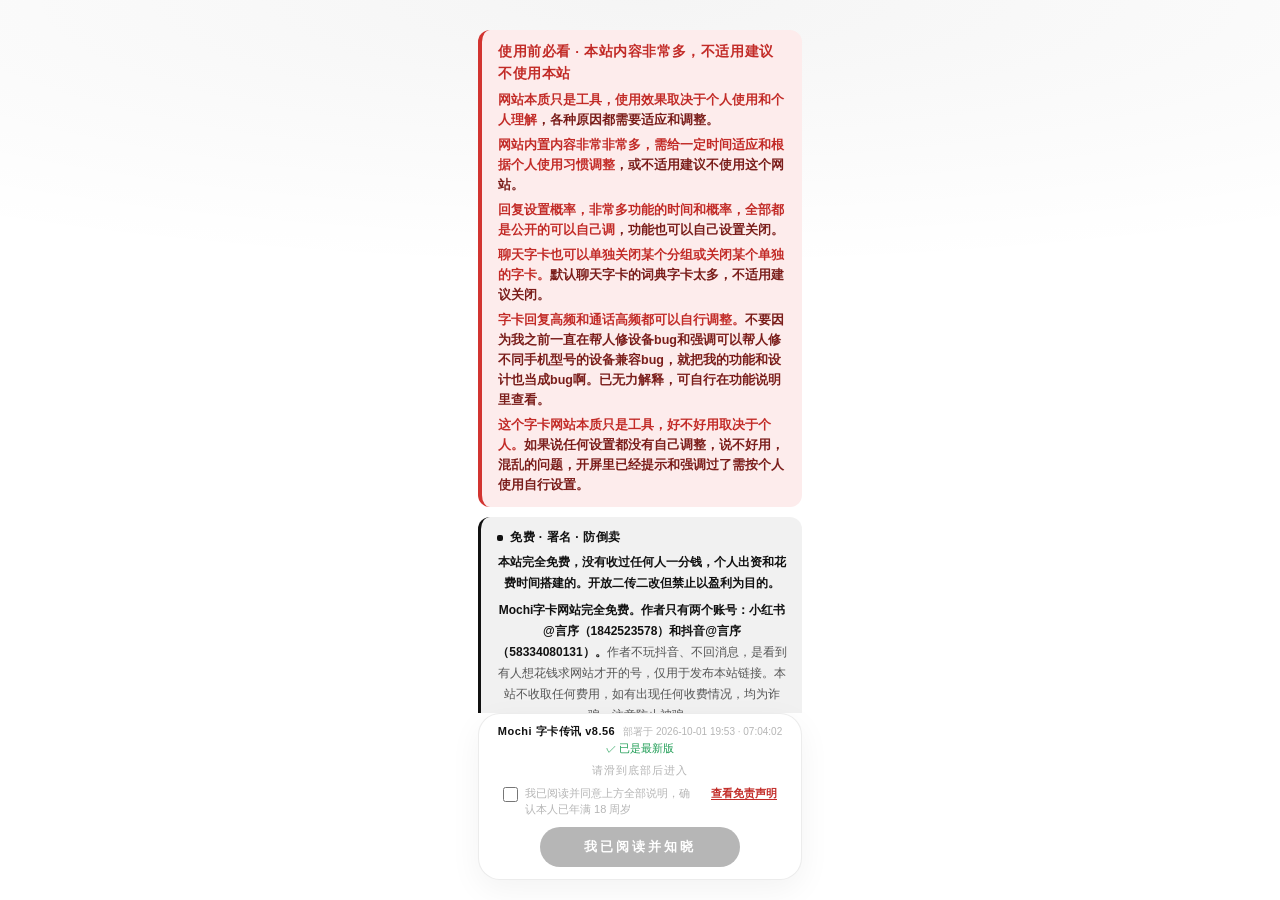
==== commit 75d1da0f: "v8.56: #1538 保底停靠有真实视口读数时禁用 58% 瞎猜（50 轮定案：采样环 vv=411 而页面钉 251＝58% 猜测值） 定案证据链（本轮终于闭环）： · 用户实机采样环（15:3" ====
--- a/index.html
+++ b/index.html
@@ -10950,9 +10950,9 @@
     <div class="splash-footcard">
       <!-- v3.8.y：底部版本块——两行：名称+版本 / 部署时间+实时秒数（实时秒写入 #splash-ver-live） -->
       <!-- #570：第三行开屏新版检测（ver-check.js 渲染）：检测中 / ✓已是最新 / ⇩有新版本可点更新 -->
-      <div class="splash-ver" id="splash-ver" data-build-ts="1790847794722">
+      <div class="splash-ver" id="splash-ver" data-build-ts="1790855596944">
         <span class="sv-app">Mochi 字卡传讯 <b>v8.56</b></span>
-        <span class="sv-deploy">部署于 2026-10-01 17:43<span id="splash-ver-live"></span></span>
+        <span class="sv-deploy">部署于 2026-10-01 19:53<span id="splash-ver-live"></span></span>
         <span class="sv-check" id="splash-ver-check" hidden></span>
       </div>
       <!-- v3.5.120：数据（IndexedDB 回填）加载完成前不显示「点击进入」按钮，
@@ -22824,4 +22824,4 @@
 <!-- __MOCHI_EOF__ -->
 </body>
 </html>
-<!-- __MOCHI_EOF__ mupcje3m -->
+<!-- __MOCHI_EOF__ muph6mc0 -->
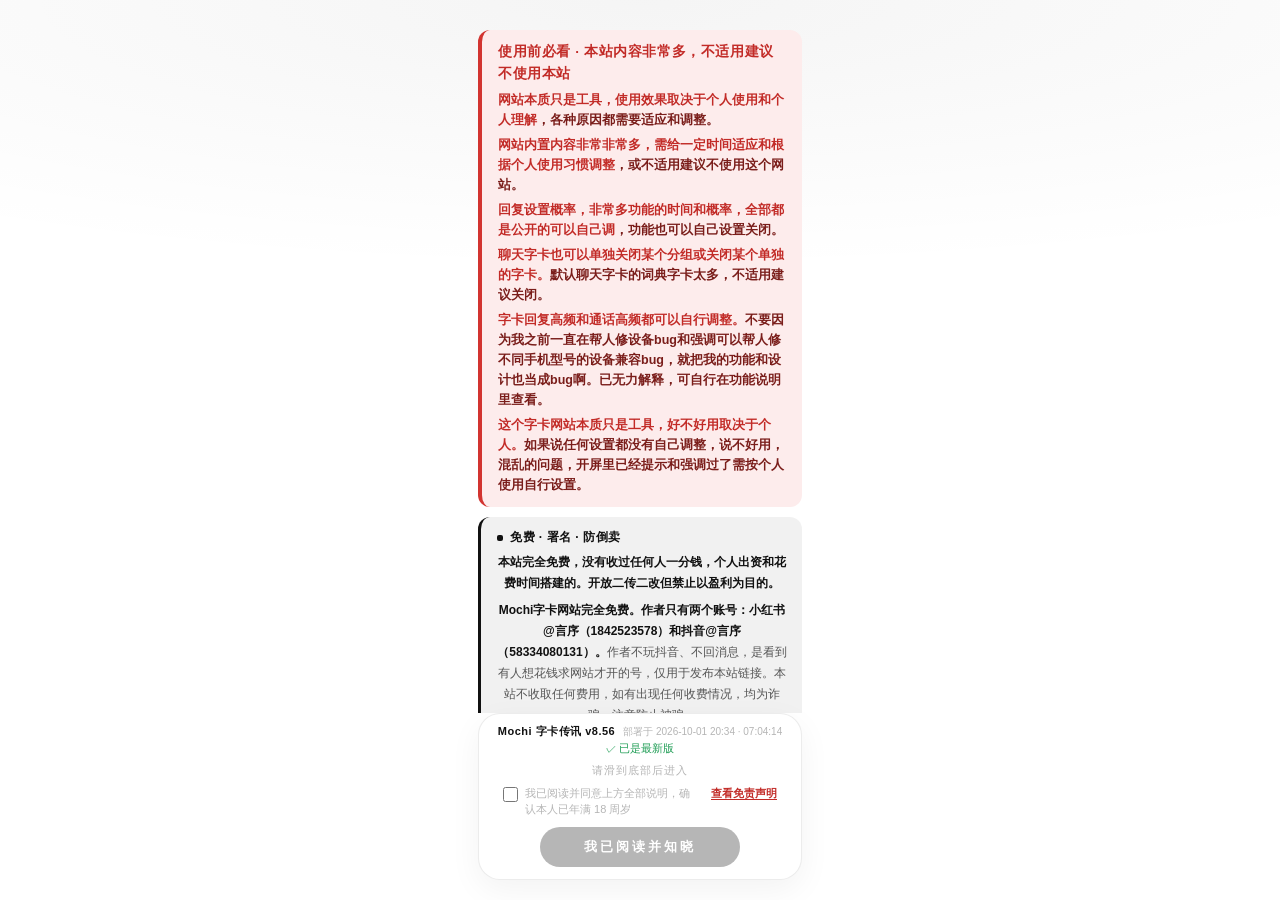
==== commit 6a3887c9: "v8.56: #1539 修 #1537 回归：收口恢复「先清空」，Chrome 秒收回来了（Edge 脏 dvh 保留量底边钉回） 用户实报（20:28 Chrome 诊断）：收键盘不能秒收＋底部输" ====
--- a/index.html
+++ b/index.html
@@ -10950,9 +10950,9 @@
     <div class="splash-footcard">
       <!-- v3.8.y：底部版本块——两行：名称+版本 / 部署时间+实时秒数（实时秒写入 #splash-ver-live） -->
       <!-- #570：第三行开屏新版检测（ver-check.js 渲染）：检测中 / ✓已是最新 / ⇩有新版本可点更新 -->
-      <div class="splash-ver" id="splash-ver" data-build-ts="1790855596944">
+      <div class="splash-ver" id="splash-ver" data-build-ts="1790858074082">
         <span class="sv-app">Mochi 字卡传讯 <b>v8.56</b></span>
-        <span class="sv-deploy">部署于 2026-10-01 19:53<span id="splash-ver-live"></span></span>
+        <span class="sv-deploy">部署于 2026-10-01 20:34<span id="splash-ver-live"></span></span>
         <span class="sv-check" id="splash-ver-check" hidden></span>
       </div>
       <!-- v3.5.120：数据（IndexedDB 回填）加载完成前不显示「点击进入」按钮，
@@ -22824,4 +22824,4 @@
 <!-- __MOCHI_EOF__ -->
 </body>
 </html>
-<!-- __MOCHI_EOF__ muph6mc0 -->
+<!-- __MOCHI_EOF__ mupinppe -->
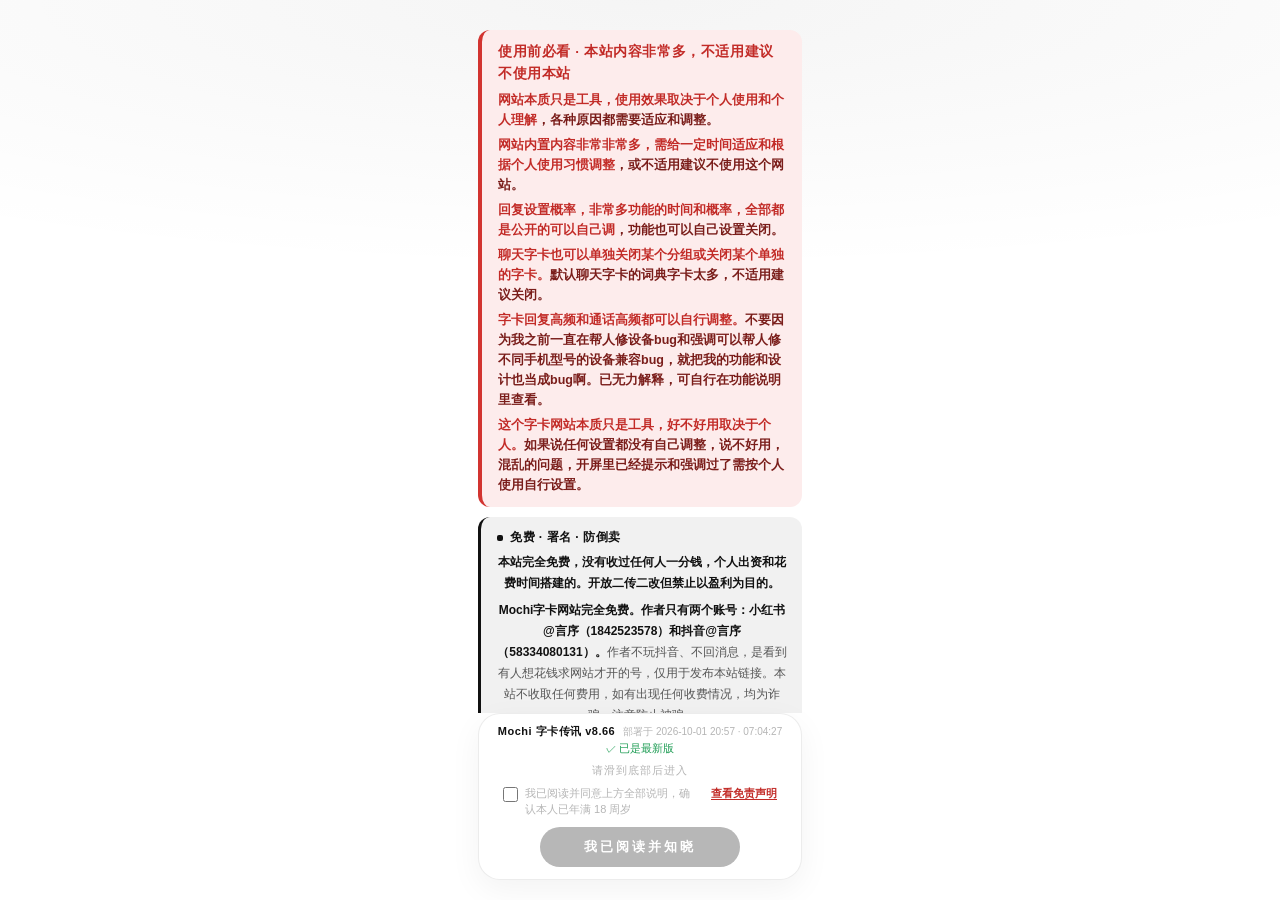
==== commit 470baf60: "v8.56: #1540 聊天送礼面板（标题「心意集市·TA」）补「上传我的商品」入口——报障「心意集市自己添加商品的按钮不见了」实证按钮没删（市集页两处入口在），真缺口＝聊天里同名面板从无入口（#8" ====
--- a/index.html
+++ b/index.html
@@ -7688,9 +7688,13 @@
 .gift-wish-row { padding: 6px 14px 2px; }
 .gift-wish-row button { width: 100%; padding: 10px 0; border-radius: 12px; border: 1px dashed rgba(0, 0, 0, 0.2); background: #f7f7f7; color: #111; font-size: 13px; cursor: pointer; -webkit-tap-highlight-color: transparent; }
 .gift-wish-row button:active { transform: scale(0.98); background: #f2f2f5; }
+.gift-mine-row { padding: 6px 14px 2px; }
+.gift-mine-row button { width: 100%; padding: 10px 0; border-radius: 12px; border: 1px solid rgba(0, 0, 0, 0.14); background: #f7f7f7; color: #111; font-size: 13px; cursor: pointer; -webkit-tap-highlight-color: transparent; }
+.gift-mine-row button:active { transform: scale(0.98); background: #f2f2f5; }
 [data-theme="dark"] .gift-item-tawish { background: rgba(245, 245, 245, 0.85); color: #1c1c1e; }
 [data-theme="dark"] #page-market .gift-item-tawish { background: rgba(245, 245, 245, 0.85); color: #1c1c1e; }
 [data-theme="dark"] .gift-wish-row button { background: rgba(255, 255, 255, 0.06); border-color: rgba(255, 255, 255, 0.25); color: #f2f2f2; }
+[data-theme="dark"] .gift-mine-row button { background: rgba(255, 255, 255, 0.06); border-color: rgba(255, 255, 255, 0.25); color: #f2f2f2; }
 .gc-from-name {
 font-size: 10px; color: #888; margin-bottom: 2px;
 display: block; max-width: 64px; overflow: hidden; text-overflow: ellipsis; white-space: nowrap;
@@ -10950,9 +10954,9 @@
     <div class="splash-footcard">
       <!-- v3.8.y：底部版本块——两行：名称+版本 / 部署时间+实时秒数（实时秒写入 #splash-ver-live） -->
       <!-- #570：第三行开屏新版检测（ver-check.js 渲染）：检测中 / ✓已是最新 / ⇩有新版本可点更新 -->
-      <div class="splash-ver" id="splash-ver" data-build-ts="1790858074082">
-        <span class="sv-app">Mochi 字卡传讯 <b>v8.56</b></span>
-        <span class="sv-deploy">部署于 2026-10-01 20:34<span id="splash-ver-live"></span></span>
+      <div class="splash-ver" id="splash-ver" data-build-ts="1790859452924">
+        <span class="sv-app">Mochi 字卡传讯 <b>v8.66</b></span>
+        <span class="sv-deploy">部署于 2026-10-01 20:57<span id="splash-ver-live"></span></span>
         <span class="sv-check" id="splash-ver-check" hidden></span>
       </div>
       <!-- v3.5.120：数据（IndexedDB 回填）加载完成前不显示「点击进入」按钮，
@@ -12489,7 +12493,7 @@
         <div class="set-row" id="row-changelog">
           <div class="ico"><svg viewBox="0 0 24 24" fill="none" stroke="#111111" stroke-width="1.8" stroke-linecap="round" stroke-linejoin="round"><path d="M21.5 2v6h-6M2.5 22v-6h6M2 12c0-5.5 3.5-10 10-10 3.7 0 7 2 8.8 5M22 12c0 5.5-3.5 10-10 10-3.7 0-7-2-8.8-5"/></svg></div>
           <div class="txt">版本与更新<span class="sub">当前版本 · 一键更新到最新（更新摘要见开屏公告）</span></div>
-          <div class="val" id="about-ver-val">v8.56</div>
+          <div class="val" id="about-ver-val">v8.66</div>
           <div class="arrow"><svg viewBox="0 0 24 24" fill="none" stroke-linecap="round" stroke-linejoin="round"><path d="M9 18l6-6-6-6"/></svg></div>
         </div>
         <!-- #606 开源与致谢：开源/私有部署说明 + 灵感来源与致谢（内容与功能介绍页同源，做成独立入口） -->
@@ -12580,7 +12584,7 @@
         </div>
       </div>
       </div><!-- /them-sec about -->
-      <div class="ver">Mochi 字卡传讯 v8.56</div>
+      <div class="ver">Mochi 字卡传讯 v8.66</div>
       <div class="ver-credit">原版小红书@言序（1842523578）</div>
       <!-- v3.27.x：设置页底部防骗声明 -->
       <div class="set-alert">
@@ -12979,7 +12983,7 @@
             <div class="lic-hero-top">
               <div class="lic-title">Mochi 字卡传讯</div>
               <span class="lic-badge">原版</span>
-              <span class="lic-ver">v8.56</span>
+              <span class="lic-ver">v8.66</span>
             </div>
             <div class="lic-p">原创极简风情侣字卡传讯，不是小手机：黑白灰简约设计，数据全部保存在本地、无需联网；所有内容均为代码触发、按概率运行，联系方可主动发送聊天消息。代码从零编写并完全开源——本作即原版。</div>
             <!-- v3.26.x #648：原版口径澄清——唯一原版使用网站＋其他版本均为开放二传二改产生的二传/二改版 -->
@@ -22824,4 +22828,4 @@
 <!-- __MOCHI_EOF__ -->
 </body>
 </html>
-<!-- __MOCHI_EOF__ mupinppe -->
+<!-- __MOCHI_EOF__ mupjh9mk -->
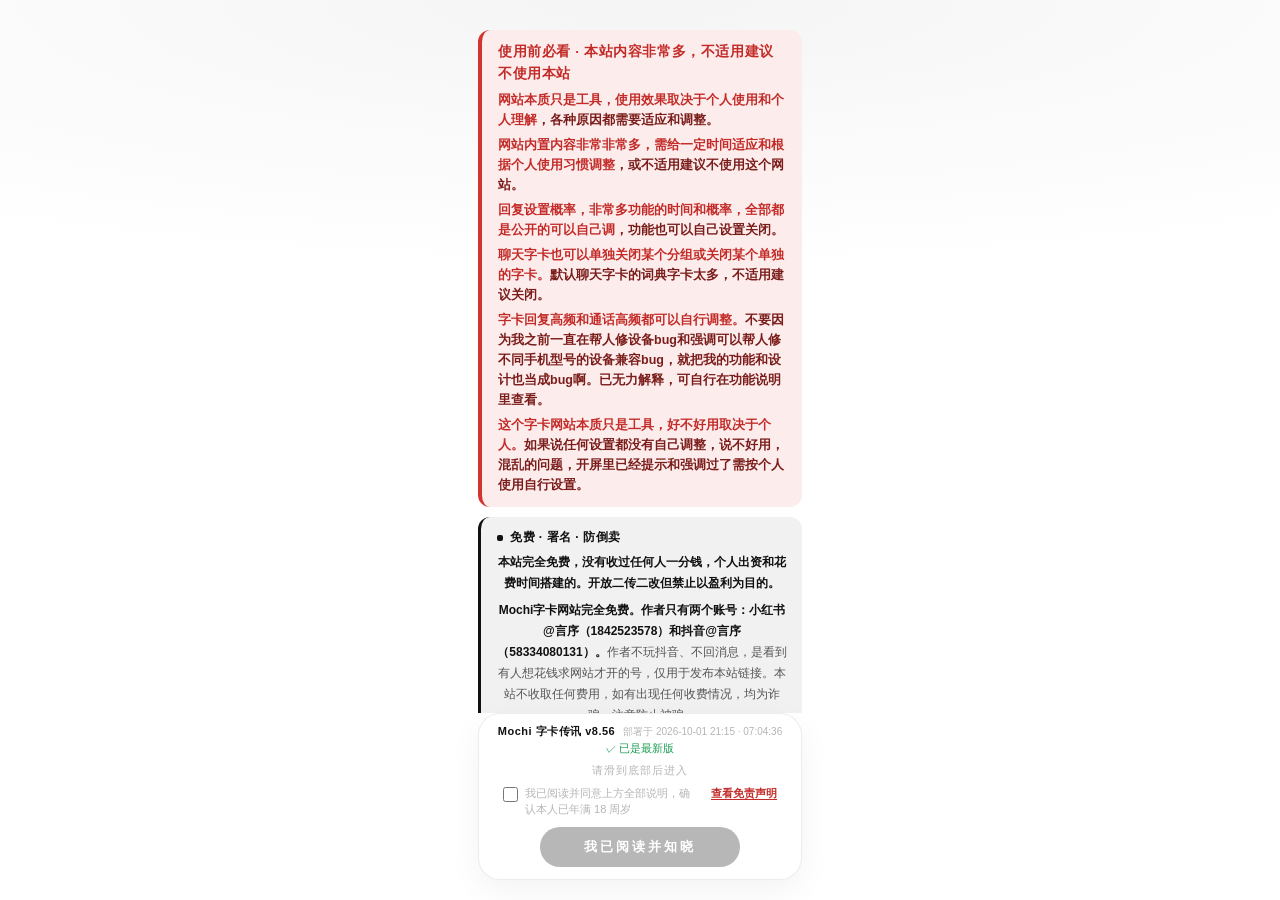
==== commit 3f36b30f: "v8.56: #1540 开新会话即拆收口封锁窗（修「打开键盘时输入栏消失一秒才弹到键盘上方」） 用户实报：打开键盘时底部输入栏消失一秒才弹到键盘上方。机制：收口时设的 _aHoldSuppressU" ====
--- a/index.html
+++ b/index.html
@@ -7688,13 +7688,9 @@
 .gift-wish-row { padding: 6px 14px 2px; }
 .gift-wish-row button { width: 100%; padding: 10px 0; border-radius: 12px; border: 1px dashed rgba(0, 0, 0, 0.2); background: #f7f7f7; color: #111; font-size: 13px; cursor: pointer; -webkit-tap-highlight-color: transparent; }
 .gift-wish-row button:active { transform: scale(0.98); background: #f2f2f5; }
-.gift-mine-row { padding: 6px 14px 2px; }
-.gift-mine-row button { width: 100%; padding: 10px 0; border-radius: 12px; border: 1px solid rgba(0, 0, 0, 0.14); background: #f7f7f7; color: #111; font-size: 13px; cursor: pointer; -webkit-tap-highlight-color: transparent; }
-.gift-mine-row button:active { transform: scale(0.98); background: #f2f2f5; }
 [data-theme="dark"] .gift-item-tawish { background: rgba(245, 245, 245, 0.85); color: #1c1c1e; }
 [data-theme="dark"] #page-market .gift-item-tawish { background: rgba(245, 245, 245, 0.85); color: #1c1c1e; }
 [data-theme="dark"] .gift-wish-row button { background: rgba(255, 255, 255, 0.06); border-color: rgba(255, 255, 255, 0.25); color: #f2f2f2; }
-[data-theme="dark"] .gift-mine-row button { background: rgba(255, 255, 255, 0.06); border-color: rgba(255, 255, 255, 0.25); color: #f2f2f2; }
 .gc-from-name {
 font-size: 10px; color: #888; margin-bottom: 2px;
 display: block; max-width: 64px; overflow: hidden; text-overflow: ellipsis; white-space: nowrap;
@@ -10954,9 +10950,9 @@
     <div class="splash-footcard">
       <!-- v3.8.y：底部版本块——两行：名称+版本 / 部署时间+实时秒数（实时秒写入 #splash-ver-live） -->
       <!-- #570：第三行开屏新版检测（ver-check.js 渲染）：检测中 / ✓已是最新 / ⇩有新版本可点更新 -->
-      <div class="splash-ver" id="splash-ver" data-build-ts="1790859452924">
-        <span class="sv-app">Mochi 字卡传讯 <b>v8.66</b></span>
-        <span class="sv-deploy">部署于 2026-10-01 20:57<span id="splash-ver-live"></span></span>
+      <div class="splash-ver" id="splash-ver" data-build-ts="1790860540085">
+        <span class="sv-app">Mochi 字卡传讯 <b>v8.56</b></span>
+        <span class="sv-deploy">部署于 2026-10-01 21:15<span id="splash-ver-live"></span></span>
         <span class="sv-check" id="splash-ver-check" hidden></span>
       </div>
       <!-- v3.5.120：数据（IndexedDB 回填）加载完成前不显示「点击进入」按钮，
@@ -12493,7 +12489,7 @@
         <div class="set-row" id="row-changelog">
           <div class="ico"><svg viewBox="0 0 24 24" fill="none" stroke="#111111" stroke-width="1.8" stroke-linecap="round" stroke-linejoin="round"><path d="M21.5 2v6h-6M2.5 22v-6h6M2 12c0-5.5 3.5-10 10-10 3.7 0 7 2 8.8 5M22 12c0 5.5-3.5 10-10 10-3.7 0-7-2-8.8-5"/></svg></div>
           <div class="txt">版本与更新<span class="sub">当前版本 · 一键更新到最新（更新摘要见开屏公告）</span></div>
-          <div class="val" id="about-ver-val">v8.66</div>
+          <div class="val" id="about-ver-val">v8.56</div>
           <div class="arrow"><svg viewBox="0 0 24 24" fill="none" stroke-linecap="round" stroke-linejoin="round"><path d="M9 18l6-6-6-6"/></svg></div>
         </div>
         <!-- #606 开源与致谢：开源/私有部署说明 + 灵感来源与致谢（内容与功能介绍页同源，做成独立入口） -->
@@ -12584,7 +12580,7 @@
         </div>
       </div>
       </div><!-- /them-sec about -->
-      <div class="ver">Mochi 字卡传讯 v8.66</div>
+      <div class="ver">Mochi 字卡传讯 v8.56</div>
       <div class="ver-credit">原版小红书@言序（1842523578）</div>
       <!-- v3.27.x：设置页底部防骗声明 -->
       <div class="set-alert">
@@ -12983,7 +12979,7 @@
             <div class="lic-hero-top">
               <div class="lic-title">Mochi 字卡传讯</div>
               <span class="lic-badge">原版</span>
-              <span class="lic-ver">v8.66</span>
+              <span class="lic-ver">v8.56</span>
             </div>
             <div class="lic-p">原创极简风情侣字卡传讯，不是小手机：黑白灰简约设计，数据全部保存在本地、无需联网；所有内容均为代码触发、按概率运行，联系方可主动发送聊天消息。代码从零编写并完全开源——本作即原版。</div>
             <!-- v3.26.x #648：原版口径澄清——唯一原版使用网站＋其他版本均为开放二传二改产生的二传/二改版 -->
@@ -22828,4 +22824,4 @@
 <!-- __MOCHI_EOF__ -->
 </body>
 </html>
-<!-- __MOCHI_EOF__ mupjh9mk -->
+<!-- __MOCHI_EOF__ mupk4khh -->
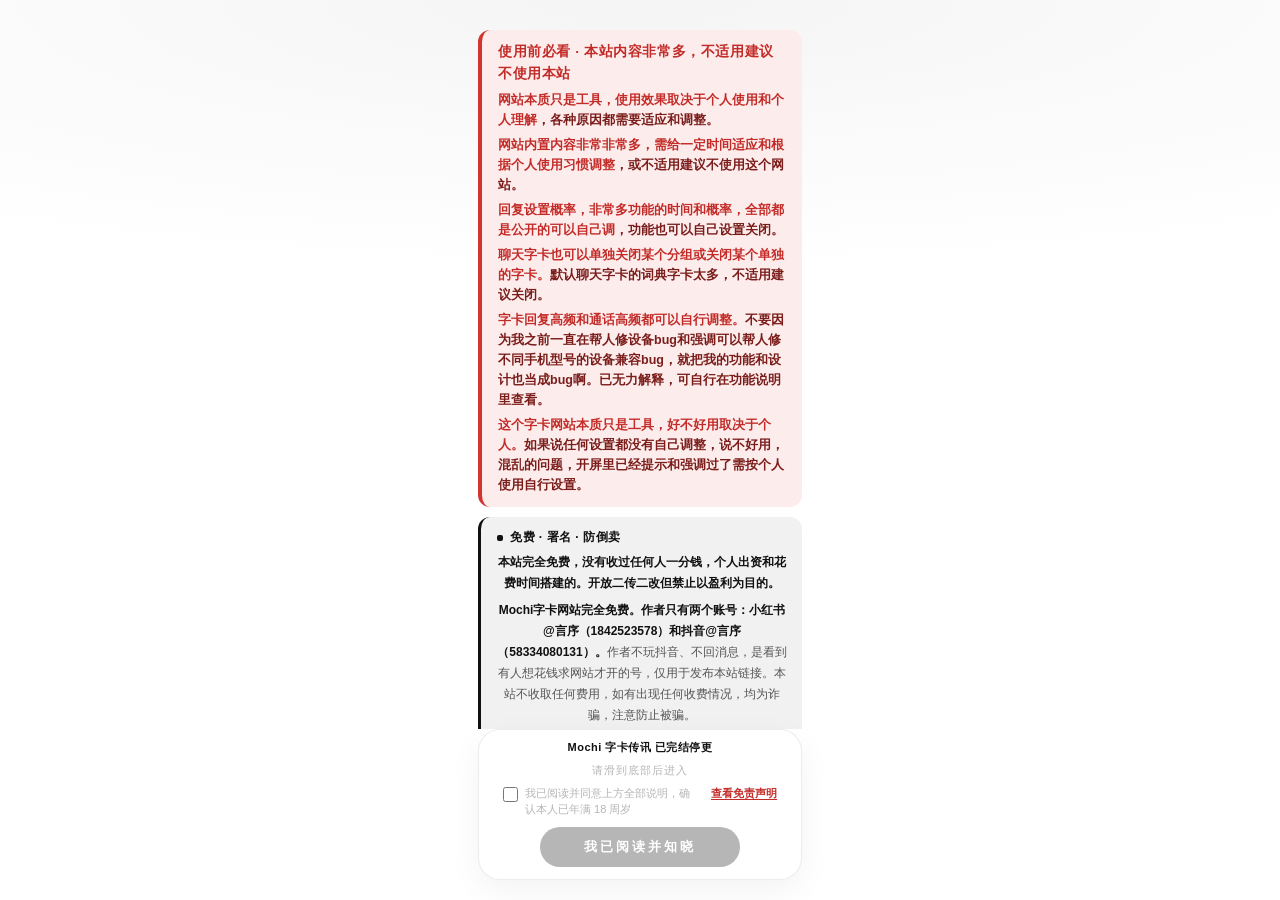
==== commit 81357da1: "v8.56: 停更收口——开屏版本块三行收成一行「Mochi 字卡传讯 已完结停更」（版号/部署时间+实时秒/更新检测行全删） 作者直派「更新时间删掉、更新提醒也删掉、不写版号」。src/js/ver" ====
--- a/index.html
+++ b/index.html
@@ -163,11 +163,6 @@
 line-height:1.4;
 }
 .splash-ver .sv-app { font-size:11px; font-weight:700; color:var(--ink); letter-spacing:.5px; }
-.splash-ver .sv-deploy { font-size:10px; color:var(--hint-ink); }
-.splash-ver .sv-check { font-size:10.5px; color:var(--hint-ink); }
-.splash-ver .sv-check.ok { color:#1f9d55; }
-.splash-ver .sv-check.stale { color:#e0523c; font-weight:700; }
-.splash-ver .sv-check.warn { opacity:.85; }
 .splash-notice {
 margin:16px auto 0; width:min(324px, 100%); text-align:left;
 background:var(--card-bg); border:1px solid var(--sp-line);
@@ -7688,9 +7683,13 @@
 .gift-wish-row { padding: 6px 14px 2px; }
 .gift-wish-row button { width: 100%; padding: 10px 0; border-radius: 12px; border: 1px dashed rgba(0, 0, 0, 0.2); background: #f7f7f7; color: #111; font-size: 13px; cursor: pointer; -webkit-tap-highlight-color: transparent; }
 .gift-wish-row button:active { transform: scale(0.98); background: #f2f2f5; }
+.gift-mine-row { padding: 6px 14px 2px; }
+.gift-mine-row button { width: 100%; padding: 10px 0; border-radius: 12px; border: 1px solid rgba(0, 0, 0, 0.14); background: #f7f7f7; color: #111; font-size: 13px; cursor: pointer; -webkit-tap-highlight-color: transparent; }
+.gift-mine-row button:active { transform: scale(0.98); background: #f2f2f5; }
 [data-theme="dark"] .gift-item-tawish { background: rgba(245, 245, 245, 0.85); color: #1c1c1e; }
 [data-theme="dark"] #page-market .gift-item-tawish { background: rgba(245, 245, 245, 0.85); color: #1c1c1e; }
 [data-theme="dark"] .gift-wish-row button { background: rgba(255, 255, 255, 0.06); border-color: rgba(255, 255, 255, 0.25); color: #f2f2f2; }
+[data-theme="dark"] .gift-mine-row button { background: rgba(255, 255, 255, 0.06); border-color: rgba(255, 255, 255, 0.25); color: #f2f2f2; }
 .gc-from-name {
 font-size: 10px; color: #888; margin-bottom: 2px;
 display: block; max-width: 64px; overflow: hidden; text-overflow: ellipsis; white-space: nowrap;
@@ -10948,12 +10947,12 @@
     <!-- v3.8.y：底部操作区固定不随内容滚动；.splash-box 为整页滚动容器 -->
     <!-- v3.8.y：底部统一装进一个卡片框（版本/加载/提示/按钮成一整体，与顶部品牌卡片呼应） -->
     <div class="splash-footcard">
-      <!-- v3.8.y：底部版本块——两行：名称+版本 / 部署时间+实时秒数（实时秒写入 #splash-ver-live） -->
-      <!-- #570：第三行开屏新版检测（ver-check.js 渲染）：检测中 / ✓已是最新 / ⇩有新版本可点更新 -->
-      <div class="splash-ver" id="splash-ver" data-build-ts="1790860540085">
-        <span class="sv-app">Mochi 字卡传讯 <b>v8.56</b></span>
-        <span class="sv-deploy">部署于 2026-10-01 21:15<span id="splash-ver-live"></span></span>
-        <span class="sv-check" id="splash-ver-check" hidden></span>
+      <!-- 2026-10-01（作者直派「更新时间/更新提醒删掉、不写版号，只写已完结停更」）：原三行
+           （名称+版号 / 部署时间+实时秒 / 版本检测行）收成一行；检测行随 ver-check.js 退役删除。
+           data-build-ts / data-version 两属性保留：device.js 诊断、bg-keep 自检、pwa.js 旧包检测
+           仍只读属性（诊断版本号走 data-version 兜底，device.js 两处缓存原生支持）。 -->
+      <div class="splash-ver" id="splash-ver" data-build-ts="1790863867673" data-version="v8.66">
+        <span class="sv-app">Mochi 字卡传讯 已完结停更</span>
       </div>
       <!-- v3.5.120：数据（IndexedDB 回填）加载完成前不显示「点击进入」按钮，
            只显示加载提示；就绪后按钮才出现（clock.js 控制显隐） -->
@@ -12489,7 +12488,7 @@
         <div class="set-row" id="row-changelog">
           <div class="ico"><svg viewBox="0 0 24 24" fill="none" stroke="#111111" stroke-width="1.8" stroke-linecap="round" stroke-linejoin="round"><path d="M21.5 2v6h-6M2.5 22v-6h6M2 12c0-5.5 3.5-10 10-10 3.7 0 7 2 8.8 5M22 12c0 5.5-3.5 10-10 10-3.7 0-7-2-8.8-5"/></svg></div>
           <div class="txt">版本与更新<span class="sub">当前版本 · 一键更新到最新（更新摘要见开屏公告）</span></div>
-          <div class="val" id="about-ver-val">v8.56</div>
+          <div class="val" id="about-ver-val">v8.66</div>
           <div class="arrow"><svg viewBox="0 0 24 24" fill="none" stroke-linecap="round" stroke-linejoin="round"><path d="M9 18l6-6-6-6"/></svg></div>
         </div>
         <!-- #606 开源与致谢：开源/私有部署说明 + 灵感来源与致谢（内容与功能介绍页同源，做成独立入口） -->
@@ -12580,7 +12579,7 @@
         </div>
       </div>
       </div><!-- /them-sec about -->
-      <div class="ver">Mochi 字卡传讯 v8.56</div>
+      <div class="ver">Mochi 字卡传讯 v8.66</div>
       <div class="ver-credit">原版小红书@言序（1842523578）</div>
       <!-- v3.27.x：设置页底部防骗声明 -->
       <div class="set-alert">
@@ -12979,7 +12978,7 @@
             <div class="lic-hero-top">
               <div class="lic-title">Mochi 字卡传讯</div>
               <span class="lic-badge">原版</span>
-              <span class="lic-ver">v8.56</span>
+              <span class="lic-ver">v8.66</span>
             </div>
             <div class="lic-p">原创极简风情侣字卡传讯，不是小手机：黑白灰简约设计，数据全部保存在本地、无需联网；所有内容均为代码触发、按概率运行，联系方可主动发送聊天消息。代码从零编写并完全开源——本作即原版。</div>
             <!-- v3.26.x #648：原版口径澄清——唯一原版使用网站＋其他版本均为开放二传二改产生的二传/二改版 -->
@@ -17821,7 +17820,7 @@
   // v3.5.123：readonly 起手（防 Chrome 密码弹条破坏表单签名）——这里立即解除，
   // 早于所有功能模块，任何设备都不会出现输入框不可用的情况
   (function () { var _ci = document.getElementById('chat-input'); if (_ci) _ci.readOnly = false; })();
-window.__jsErrors = window.__jsErrors || []; window.__mochiLoaded = window.__mochiLoaded || []; window.__mochiErrLoaded = window.__mochiErrLoaded || []; window.__mochiBootAt = Date.now(); window.__mochiJsFiles = ["device.js","idb.js","contacts.js","applock.js","card-lock.js","dcp-master.js","media-pool.js","storage-slim.js","perf-check.js","energy-check.js","flash-check.js","img-compress.js","img-ingest.js","clock.js","tabs.js","desktop-slider.js","quote-cards.js","personalize.js","chat.js","group-chat.js","chatcard.js","chat-settings.js","reply-settings.js","fav-settings.js","default-cards-data.js","dict-ext-data.js","default-cards.js","quote-spell.js","dream-free.js","mood-followup-data.js","mood-reply-cards.js","ta-mood-data.js","ta-mood.js","music-player.js","calendar.js","divination.js","avatar-lib.js","ta-ask.js","ck-question.js","incoming-requests.js","ta-invite.js","bg-keep.js","records.js","call.js","mail.js","feed.js","loc-lib.js","p2-features.js","gift-shop.js","memo-app.js","memo-arc.js","my-arc.js","period.js","accounting.js","garden.js","room.js","drift-bottle.js","decision.js","group-decision.js","pong.js","snake-game.js","breakout.js","connect-four.js","coop-mine.js","fishing.js","memory-game.js","gomoku.js","linkup.js","match3.js","auction.js","arcade.js","mood-diary.js","sfx.js","fullscreen.js","data-backup.js","feature-data.js","pwa.js","ver-check.js","cjian.js","feature-hub.js","settings-help.js","onboarding.js","page-coach.js","card-audit.js","storage-guide.js","mobile-adapt.js"]; window.__mochiExtFiles = ["idb.js","contacts.js","applock.js","card-lock.js","dcp-master.js","media-pool.js","storage-slim.js","perf-check.js","energy-check.js","flash-check.js","img-compress.js","img-ingest.js","clock.js","tabs.js","desktop-slider.js","quote-cards.js","personalize.js","chat.js","group-chat.js","chatcard.js","chat-settings.js","reply-settings.js","fav-settings.js","default-cards-data.js","dict-ext-data.js","default-cards.js","quote-spell.js","dream-free.js","mood-followup-data.js","mood-reply-cards.js","ta-mood-data.js","ta-mood.js","music-player.js","calendar.js","divination.js","avatar-lib.js","ta-ask.js","ck-question.js","incoming-requests.js","ta-invite.js","bg-keep.js","records.js","call.js","mail.js","feed.js","loc-lib.js","p2-features.js","gift-shop.js","memo-app.js","memo-arc.js","my-arc.js","period.js","accounting.js","garden.js","room.js","drift-bottle.js","decision.js","group-decision.js","pong.js","snake-game.js","breakout.js","connect-four.js","coop-mine.js","fishing.js","memory-game.js","gomoku.js","linkup.js","match3.js","auction.js","arcade.js","mood-diary.js","sfx.js","fullscreen.js","data-backup.js","feature-data.js","cjian.js","feature-hub.js","settings-help.js","onboarding.js","page-coach.js","card-audit.js","storage-guide.js","mobile-adapt.js"];
+window.__jsErrors = window.__jsErrors || []; window.__mochiLoaded = window.__mochiLoaded || []; window.__mochiErrLoaded = window.__mochiErrLoaded || []; window.__mochiBootAt = Date.now(); window.__mochiJsFiles = ["device.js","idb.js","contacts.js","applock.js","card-lock.js","dcp-master.js","media-pool.js","storage-slim.js","perf-check.js","energy-check.js","flash-check.js","img-compress.js","img-ingest.js","clock.js","tabs.js","desktop-slider.js","quote-cards.js","personalize.js","chat.js","group-chat.js","chatcard.js","chat-settings.js","reply-settings.js","fav-settings.js","default-cards-data.js","dict-ext-data.js","default-cards.js","quote-spell.js","dream-free.js","mood-followup-data.js","mood-reply-cards.js","ta-mood-data.js","ta-mood.js","music-player.js","calendar.js","divination.js","avatar-lib.js","ta-ask.js","ck-question.js","incoming-requests.js","ta-invite.js","bg-keep.js","records.js","call.js","mail.js","feed.js","loc-lib.js","p2-features.js","gift-shop.js","memo-app.js","memo-arc.js","my-arc.js","period.js","accounting.js","garden.js","room.js","drift-bottle.js","decision.js","group-decision.js","pong.js","snake-game.js","breakout.js","connect-four.js","coop-mine.js","fishing.js","memory-game.js","gomoku.js","linkup.js","match3.js","auction.js","arcade.js","mood-diary.js","sfx.js","fullscreen.js","data-backup.js","feature-data.js","pwa.js","cjian.js","feature-hub.js","settings-help.js","onboarding.js","page-coach.js","card-audit.js","storage-guide.js","mobile-adapt.js"]; window.__mochiExtFiles = ["idb.js","contacts.js","applock.js","card-lock.js","dcp-master.js","media-pool.js","storage-slim.js","perf-check.js","energy-check.js","flash-check.js","img-compress.js","img-ingest.js","clock.js","tabs.js","desktop-slider.js","quote-cards.js","personalize.js","chat.js","group-chat.js","chatcard.js","chat-settings.js","reply-settings.js","fav-settings.js","default-cards-data.js","dict-ext-data.js","default-cards.js","quote-spell.js","dream-free.js","mood-followup-data.js","mood-reply-cards.js","ta-mood-data.js","ta-mood.js","music-player.js","calendar.js","divination.js","avatar-lib.js","ta-ask.js","ck-question.js","incoming-requests.js","ta-invite.js","bg-keep.js","records.js","call.js","mail.js","feed.js","loc-lib.js","p2-features.js","gift-shop.js","memo-app.js","memo-arc.js","my-arc.js","period.js","accounting.js","garden.js","room.js","drift-bottle.js","decision.js","group-decision.js","pong.js","snake-game.js","breakout.js","connect-four.js","coop-mine.js","fishing.js","memory-game.js","gomoku.js","linkup.js","match3.js","auction.js","arcade.js","mood-diary.js","sfx.js","fullscreen.js","data-backup.js","feature-data.js","cjian.js","feature-hub.js","settings-help.js","onboarding.js","page-coach.js","card-audit.js","storage-guide.js","mobile-adapt.js"];
 (function () { try {
 (function () {
 try { window.__jsErrors = window.__jsErrors || []; } catch (e0) {}
@@ -22607,118 +22606,6 @@
 })();
 if (window.__mochiLoaded) window.__mochiLoaded.push("pwa.js");
 } catch (__e) { if (window.__mochiErrLoaded) window.__mochiErrLoaded.push("pwa.js"); try { console.error("[JS] pwa.js", __e && __e.message || __e); } catch (x) {} if (window.__jsErrors) window.__jsErrors.push("[pwa.js] " + String(__e && __e.message || __e)); } })();
-(function () { try {
-(function () {
-'use strict';
-if (location.protocol === 'file:') return;
-var el = document.getElementById('splash-ver-check');
-var sv = document.getElementById('splash-ver');
-if (!el || !sv) return;
-var localTs = Number(sv.getAttribute('data-build-ts')) || 0;
-function gapStr(ms) {
-if (!(ms > 0)) return '';
-var min = Math.round(ms / 60000);
-if (min < 1) return '不足 1 分钟';
-if (min < 60) return '约 ' + min + ' 分钟';
-var hr = ms / 3600000;
-if (hr < 48) return '约 ' + (Math.round(hr * 10) / 10) + ' 小时';
-return '约 ' + Math.round(hr / 24) + ' 天';
-}
-var RETRY_KEY = 'xy-home-v2:ver-retry';
-function retryMarked() {
-try { return !!localStorage.getItem(RETRY_KEY); } catch (e) { return false; }
-}
-function markRetry(ts) {
-try {
-var n = Number(String(localStorage.getItem(RETRY_KEY) || '').split('|')[1]) || 0;
-localStorage.setItem(RETRY_KEY, String(ts > 0 ? ts : 0) + '|' + (n + 1) + '|' + Date.now());
-} catch (e) {}
-}
-function clearRetry() { try { localStorage.removeItem(RETRY_KEY); } catch (e) {} }
-function isReloadEntry() {
-try {
-var n = performance.getEntriesByType && performance.getEntriesByType('navigation');
-if (n && n.length && n[0] && n[0].type) return n[0].type === 'reload';
-if (performance.navigation) return performance.navigation.type === 1;
-} catch (e) {}
-return false;
-}
-var HINT = [
-'点了刷新还是旧版？先别再连着点了——新版本要在后台完整下载一次才会换上。',
-'① 停在这个页面别动，等 3~5 分钟，再刷新一次；',
-'② 或换成流量（手机数据）再试，同样是「等一会儿再刷一次」。'
-];
-var hint = null;
-function showHint() {
-try {
-if (!hint) {
-hint = document.createElement('span');
-hint.className = 'sv-check-hint';
-hint.style.cssText = 'font-size:10.5px;line-height:1.6;color:var(--hint-ink);opacity:.9;' +
-'max-width:100%;text-align:left;white-space:pre-line;';
-if (!el.parentNode) return;
-el.parentNode.insertBefore(hint, el.nextSibling);
-}
-hint.textContent = HINT.join('\n');
-hint.hidden = false;
-} catch (e) {}
-}
-var onlineTs = 0;
-function tap() {
-markRetry(onlineTs);
-if (typeof window.mochiRefreshNow === 'function') window.mochiRefreshNow();
-else { try { location.reload(); } catch (e) {} }
-}
-function set(cls, text, clickable) {
-el.hidden = false;
-el.className = 'sv-check' + (cls ? ' ' + cls : '');
-el.textContent = text;
-el.style.cursor = clickable ? 'pointer' : '';
-el.style.textDecoration = clickable ? 'underline' : '';
-el.onclick = clickable ? tap : null;
-}
-set('', '版本检测中…');
-var done = false;
-var abort = null;
-try { if (typeof AbortController === 'function') abort = new AbortController(); } catch (e) {}
-var to = abort ? setTimeout(function () { try { abort.abort(); } catch (e) {} }, 3000) : 0;
-var opts = { cache: 'no-store' };
-if (abort) opts.signal = abort.signal;
-try {
-fetch('version.json?t=' + Date.now(), opts).then(function (r) {
-return r.ok ? r.json() : null;
-}).then(function (j) {
-if (to) clearTimeout(to);
-if (done) return;
-done = true;
-var ts = j ? Number(j.ts) : 0;
-if (!(ts > 0)) { set('warn', '未能读取版本信息（不影响使用）'); return; }
-if (!localTs) { set('warn', '本机缺构建时间，无法比对'); return; }
-if (ts === localTs) { clearRetry(); set('ok', '✓ 已是最新版'); return; }
-if (ts > localTs) {
-onlineTs = ts;
-if (retryMarked() || isReloadEntry()) {
-set('stale', '⇩ 仍是旧版（落后' + gapStr(ts - localTs) + '）· 点此再试', true);
-showHint();
-return;
-}
-set('stale', '⇩ 有新版本（落后' + gapStr(ts - localTs) + '）· 点此更新', true);
-return;
-}
-set('warn', '本机比云端还新（CDN 同步中，可忽略）');
-}).catch(function () {
-if (to) clearTimeout(to);
-if (done) return;
-done = true;
-set('warn', '未能检测版本（离线或网络受限）· 不影响使用');
-});
-} catch (e) {
-if (to) clearTimeout(to);
-try { el.hidden = true; } catch (e2) {}
-}
-})();
-if (window.__mochiLoaded) window.__mochiLoaded.push("ver-check.js");
-} catch (__e) { if (window.__mochiErrLoaded) window.__mochiErrLoaded.push("ver-check.js"); try { console.error("[JS] ver-check.js", __e && __e.message || __e); } catch (x) {} if (window.__jsErrors) window.__jsErrors.push("[ver-check.js] " + String(__e && __e.message || __e)); } })();
 window.__mochiBootRetry = function () { try { location.reload(); } catch (e) {} };(function () { function selfContained() { try { return location.protocol === "file:" || !document.querySelector("script[src]"); } catch (e0) { return false; } } function bar() {  if (selfContained()) return;  if (document.getElementById("boot-retry-bar")) return;  var off = 0; try { off = sessionStorage.getItem("mochi-boot-bar-off") === "1" ? 1 : 0; } catch (e6) {}  if (off) return;  var b = document.createElement("div");  b.className = "ver-update-bar"; b.id = "boot-retry-bar"; b.style.cursor = "pointer";  b.style.flexWrap = "wrap"; b.style.rowGap = "6px";  b.innerHTML = "<span class=\"vub-txt\">网络不佳·部分功能没加载完</span><b class=\"vub-act\">点此重试</b><b class=\"vub-act\" id=\"boot-retry-off\">知道了</b>";  b.addEventListener("click", function () { window.__mochiBootRetry(); });  var x = b.querySelector("#boot-retry-off");  if (x) x.addEventListener("click", function (ev) { ev.stopPropagation(); try { sessionStorage.setItem("mochi-boot-bar-off", "1"); } catch (e7) {} if (b.parentNode) b.parentNode.removeChild(b); });  (document.body || document.documentElement).appendChild(b); } function missing() { var e = window.__mochiJsFiles || [], g = window.__mochiLoaded || []; return Math.max(0, e.length - g.length - (window.__mochiErrLoaded || []).length); } function heal() {  try {   if (window.__mochiDataReady && missing() === 0) return;   if (selfContained()) return;   if (!navigator.onLine || missing() === 0) return;   var now = Date.now(), last = 0;   try { last = Number(sessionStorage.getItem("mochi-boot-heal")) || 0; } catch (e2) {}   if (now - last < 7200000) return;   try { sessionStorage.setItem("mochi-boot-heal", String(now)); } catch (e3) {}   setTimeout(function () { try { location.replace(location.href); } catch (e4) {} }, 400);  } catch (e) {} } function sweep() { var ex = (window.__mochiJsFiles || []).length, ok = !!window.__mochiDataReady && ex - (window.__mochiLoaded || []).length - (window.__mochiErrLoaded || []).length <= 0; var b = ok && document.getElementById("boot-retry-bar"); if (b && b.parentNode) b.parentNode.removeChild(b); return ok; } function check(auto) { var ok = sweep(); if (!ok) bar(); if (auto && typeof heal === "function") heal(); } try { document.addEventListener("mochi-restore-done", function () { setTimeout(sweep, 50); }); } catch (e5) {} if (document.readyState === "complete") { setTimeout(function(){check(false);}, 3000); setTimeout(function(){check(true);}, 8000); } else window.addEventListener("load", function () { setTimeout(function(){check(false);}, 3000); setTimeout(function(){check(true);}, 8000); });})();</script>
 <script defer src="js/idb.js" onerror="window.__mochiExtFail=(window.__mochiExtFail||[]).concat('idb.js')"></script>
 <script defer src="js/contacts.js" onerror="window.__mochiExtFail=(window.__mochiExtFail||[]).concat('contacts.js')"></script>
@@ -22824,4 +22711,4 @@
 <!-- __MOCHI_EOF__ -->
 </body>
 </html>
-<!-- __MOCHI_EOF__ mupk4khh -->
+<!-- __MOCHI_EOF__ mupm3w2h -->
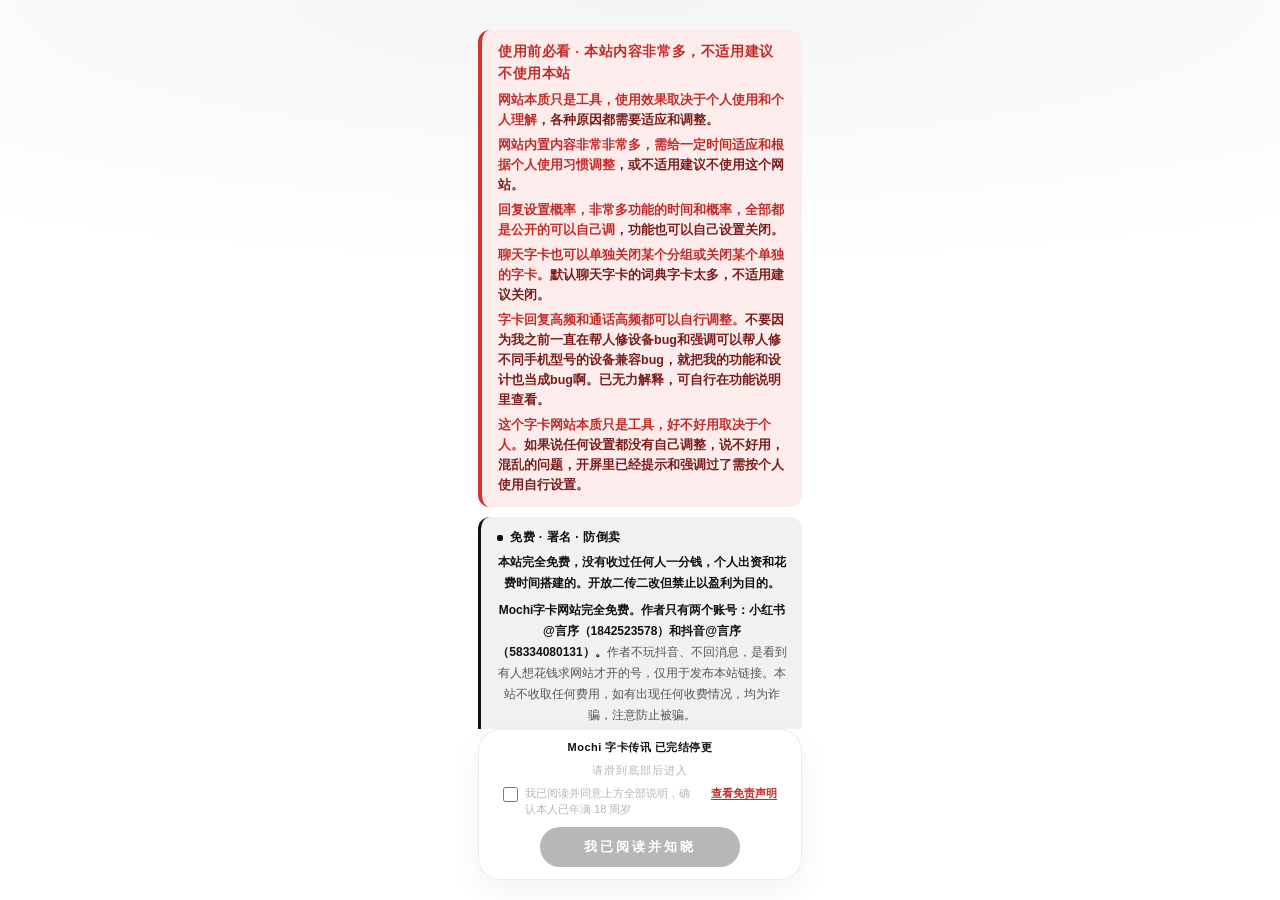
==== commit 488fbed6: "v8.56: #1541 续二轮加固——弹窗 fire() 读值前先 blur 收 ce-box 输入法组合态（真实输入法组合中的文本不落 DOM，直接读值＝空/半截被空值守卫静默 return＝红米" ====
--- a/index.html
+++ b/index.html
@@ -10951,7 +10951,7 @@
            （名称+版号 / 部署时间+实时秒 / 版本检测行）收成一行；检测行随 ver-check.js 退役删除。
            data-build-ts / data-version 两属性保留：device.js 诊断、bg-keep 自检、pwa.js 旧包检测
            仍只读属性（诊断版本号走 data-version 兜底，device.js 两处缓存原生支持）。 -->
-      <div class="splash-ver" id="splash-ver" data-build-ts="1790863867673" data-version="v8.66">
+      <div class="splash-ver" id="splash-ver" data-build-ts="1790870712436" data-version="v8.66">
         <span class="sv-app">Mochi 字卡传讯 已完结停更</span>
       </div>
       <!-- v3.5.120：数据（IndexedDB 回填）加载完成前不显示「点击进入」按钮，
@@ -12202,7 +12202,7 @@
         <!-- #977：后台保活两条硬限制当面铺在行下（用户直派「两功能要提示用户：后台长时间挂着会失效，
              需重新关掉网页打开并重新打开功能；别的 App 刷视频/听音乐会占用音频截断保活，也要写清楚」）。
              红色视觉复用 #961 红条族；完整口径见本组「功能说明」胶囊与 使用说明 第 10 节 -->
-        <div class="gs-sub dict-lock-hint" id="bg-keep-sub">⚠️ <b>两条必知限制（手机/浏览器限制，不是故障）</b>：① <b>别的 App 刷视频、听音乐会把保活截断</b>——它们占用手机音频通道，保活音频被暂停＝保活失效，回到本页才自动恢复，截断期间后台消息收不到；② <b>后台挂久了会失效</b>——系统省电/内存策略会把挂久的页面冻结甚至丢弃重载（Edge「睡眠标签页」/Chrome「内存节省程序」约 30 分钟；手机内存紧张时更快——本页越重，几分钟也可能被丢），<b>失效后请彻底关闭网页重新打开，再把「后台保活」「后台弹窗」开关重新打开</b>。其实被回收后回到本页会自动重载：开关自动恢复、保活在你碰一下页面时就自动接上，数据不丢；<b>止住它最有效的一步＝去 系统设置 → 应用 → 本浏览器（或桌面上的 Mochi）→ 省电 / 电池策略 选「无限制 / 允许后台活动」，再在最近任务里把本站锁定、别横向划掉</b>；⚠ 只关 Edge「睡眠标签页」/ Chrome「内存节省程序」往往白忙活——那两个只管<b>浏览器里的标签页</b>，已添加到桌面的本站是独立应用，改那里管不到它。再把 设置→查看存储 里最占数据的两项清一清（页越轻越不容易被丢）。<br>另外：<b>开着「后台保活」或「后台通知」时，页面不会在后台自动换新版</b>——换新版要重载页面、会把后台运行打断；顶部出现「检测到新版本」条时，你自己挑时间点「刷新使用新版」即可（不点也不影响使用，下次彻底关闭网页重开会自然换到新版）。</div>
+        <div class="gs-sub dict-lock-hint" id="bg-keep-sub">⚠️ <b>两条必知限制（手机/浏览器限制，不是故障）</b>：① <b>别的 App 刷视频、听音乐会把保活截断</b>——它们占用手机音频通道，保活音频被暂停＝保活失效，回到本页才自动恢复，截断期间后台消息收不到；② <b>后台挂久了会失效</b>——系统省电/内存策略会把挂久的页面冻结甚至丢弃重载（Edge「睡眠标签页」/Chrome「内存节省程序」约 30 分钟；手机内存紧张时更快——本页越重，几分钟也可能被丢），<b>失效后请彻底关闭网页重新打开，再把「后台保活」「后台弹窗」开关重新打开</b>。其实被回收后回到本页会自动重载：开关自动恢复、保活在你碰一下页面时就自动接上，数据不丢；<b>止住它最有效的一步＝去 系统设置 → 应用 → 本浏览器（或桌面上的 Mochi）→ 省电 / 电池策略 选「无限制 / 允许后台活动」，再在最近任务里把本站锁定、别横向划掉</b>；⚠ 只关 Edge「睡眠标签页」/ Chrome「内存节省程序」往往白忙活——那两个只管<b>浏览器里的标签页</b>，已添加到桌面的本站是独立应用，改那里管不到它。再把 设置→查看存储 里最占数据的两项清一清（页越轻越不容易被丢）。<br>另外：<b>开着「后台保活」或「后台通知」时，页面不会在后台自动换新版</b>——换新版要重载页面、会把后台运行打断；更新不再弹条提醒，想换新版就彻底关闭网页重开，或到 设置 → 关于 →「检查更新」手动刷（不刷也不影响使用）。</div>
         <div class="gs-row"><span>后台通知</span><label class="toggle"><input type="checkbox" id="bg-notify"><span class="tk"></span></label><button class="bg-notify-test" id="bg-notify-test">测试</button></div>
         <!-- v3.26.x：后台弹窗使用说明——要点直接铺在行下（用户直派「后台弹窗要有使用说明、详细说清楚」），
              完整步骤见本行「功能说明」胶囊（settings-help.js #bg-notify）与 使用说明 → 第 10 节 -->
@@ -13581,7 +13581,7 @@
           <details class="lic-grp">
             <summary><span class="lg-num">5</span><span class="lg-name">版本更新</span><span class="lg-count">4</span></summary>
             <div class="lg-body">
-              <div class="lic-li">顶部出现「检测到新版本」时，点「刷新使用新版」即可更新；不想现在更新点「稍后」，下次重新打开会自动同步。</div>
+              <div class="lic-li">新版不再弹条提醒：页面会在你切后台/重开时自动换到最新；也可以到 设置 → 关于 →「检查更新」立即刷新。</div>
               <div class="lic-li">刚更新完新旧版本正在交接，可能重复提醒一次，属正常。</div>
               <div class="lic-li">不同设备的网络节点可能还没同步到最新版：可以关掉浏览器重开、用流量多刷新几次，或晚几小时再试。</div>
               <div class="lic-li">开屏底部有部署时间，可用来判断是不是最新版。</div>
@@ -13615,7 +13615,7 @@
               <div class="lic-li"><b>TA 的回复太少 / 太频繁？</b>设置 → 聊天 → 回复设置 与 字卡库 → 其他互动功能字卡 里调概率（0 = 不触发）。</div>
               <div class="lic-li"><b>系统内置字卡用不了？</b>被「防未成年人 · 内置字卡锁定」锁住了，到开屏公告区那张卡输入二级验证密码解锁。</div>
               <div class="lic-li"><b>忘记应用锁密码？</b>可答安全问题或输暗号关闭应用锁；否则只能清除本站数据重来（会丢数据，务必先导出备份）。暗号／二级验证密码的答案在开屏<b>第一页</b>的章节里（点开开屏<b>第一页</b>顶部的「目录」，「6、当前状态与反馈」那一章写着那串日期）。</div>
-              <div class="lic-li"><b>打不开 / 白屏 / 一直是旧版？</b>建议用 Chrome、Edge 等主流浏览器，关掉浏览器重开、用流量多刷新几次再试。<b>如果你开着「后台保活」或「后台通知」，顶部会显示「检测到新版本」但页面不会自己在后台刷新</b>——换新版要重载页面、会把后台运行打断，所以改由你自己挑时间点右侧按钮刷新（不点也不影响使用，下次彻底关闭网页重开会自然换到新版）；这是刻意的设计，不是更新坏了。</div>
+              <div class="lic-li"><b>打不开 / 白屏 / 一直是旧版？</b>建议用 Chrome、Edge 等主流浏览器，关掉浏览器重开、用流量多刷新几次再试。<b>如果你开着「后台保活」或「后台通知」，页面不会在后台自动换新版</b>——换新版要重载页面、会把后台运行打断，所以改在你彻底关闭网页重开时换到新版，或到 设置 → 关于 →「检查更新」手动刷（不刷也不影响使用）；这是刻意的设计，不是更新坏了。</div>
               <div class="lic-li"><b>TA 是真人吗 / 算连上梦角了吗？</b>本质都是随机代码运行，是否对应上只有你自己知道；问外人不必要，别人的说法也不一定正确。</div>
               <div class="lic-li"><b>能上传云端 / 换个设备同步吗？</b>本站无后端、纯本地，数据不会上传；换设备靠导出备份文件再导入。</div>
             </div>
@@ -13691,7 +13691,7 @@
               <div class="lic-li"><b>优化 ⑥ 清掉不听的音乐</b>：桌面「音乐」→ ⚙ 设置 →「<b>清理本地音频缓存</b>」（「查看存储」里那行只是跳转入口）。</div>
               <div class="lic-li"><b>优化 ⑦ iPhone 用法</b>：用 <b>Safari</b>「添加到主屏幕」，之后<b>从桌面图标</b>打开（没有浏览器工具栏，也不跟一堆标签页抢内存；用 Edge / Chrome 添加只会建快捷方式）。<b>这不是「能多用内存」</b>——存的东西多了，装在桌面上一样会被系统关掉重开。别同时开很多标签页；卡了就把应用完全划掉、重新打开一次。</div>
               <div class="lic-li"><b>优化 ⑧ 安卓用法</b>：同样的东西，安卓一般不会被系统关掉页面，但数据还是会一直涨，<b>长期用也要定期清</b>（照 ①② 做）。另外别用「桌面版网站」模式，手机版更流畅；识别失手时用 设置 → 系统 →「<b>手机布局（强制）</b>」掰回来（也可用地址栏 <b>?mobile=1 / ?pc=1</b>）。</div>
-              <div class="lic-li"><b>优化 ⑨ 保持最新版</b>：新版一直在做流畅度优化，顶部出现「检测到新版本」时点更新。</div>
+              <div class="lic-li"><b>优化 ⑨ 保持最新版</b>：更新会自动进行（切后台/重开时生效），也可到 设置 → 关于 →「检查更新」手动刷。</div>
               <div class="lic-li"><b>不是让你少存图</b>：现在上传的字卡图会自动压到<b>最长边 720px</b>（表情包 480、头像 256），比以前的旧图小得多——<b>正常存、正常用完全不用担心</b>。真正拖慢手机的是两类老东西：以前没有压缩标准时存下的<b>老图</b>，和只进不出的<b>历史数据</b>（聊天记录、本地音乐、用不上的大图卡）。把这两类清掉就够了。要铺满屏幕的壁纸会保留大尺寸（最长边 2880px），但一台桌面也就一两张，不会堆起来。</div>
               <div class="lic-li"><b>还有一类「卡」不是数据多，是手机把网页收回了</b>：表现＝切回来先白一下、「刚才的页面自己重新加载了」、TA 的消息和后台弹窗有一截没收到、页面越用越容易被丢。这是系统的<b>省电与后台管控</b>在做主（任何网页都拦不住它），而且<b>这一页越重它越爱收</b>。安卓／鸿蒙照这四步勾：① <b>系统设置 → 应用 →（你用的浏览器，或已加到桌面的「Mochi」图标）→ 省电 / 电池策略 → 选「无限制 / 允许后台活动」</b>，别让它「优化」这个应用；② 在<b>最近任务</b>里把本站<b>上滑锁定 / 点锁头</b>，<b>不要横向划掉它</b>（划掉＝你亲手关掉，回来必然重新加载）；③ 有「<b>自启动 / 后台活动</b>」开关的一并允许；④ 荣耀·华为、小米、OPPO·一加、vivo 的菜单<b>叫法各不相同</b>（省电策略 / 电池优化 / 后台管理 / 关联启动），找不到就在系统设置里直接搜「电池」「省电」「后台」。</div>
               <div class="lic-li"><b>一个容易白忙活的地方</b>：Edge 的「睡眠标签页」、Chrome 的「内存节省程序」管的是<b>浏览器里的标签页</b>。把本站「添加到主屏幕 / 桌面」之后，它是一个<b>独立应用</b>——<b>去改那两处没有用</b>，该被收回还是被收回。真正管用的是上面那条里的<b>系统省电 / 允许后台活动</b>。</div>
@@ -17793,15 +17793,11 @@
     <img id="desk-image-viewer-img" alt="">
     <span class="desk-image-viewer-close" id="desk-image-viewer-close">×</span>
   </div>
-  <!-- v3.7.x：检测到新版本提示条/备份提醒条也必须放在脚本标签之前——
-       pwa.js 在脚本执行时立即 getElementById('ver-update-bar')，放在脚本后面
-       会得到 null 直接 return，版本检测/备份提醒整块逻辑从未执行（用户永远
-       收不到更新提示、一直停留在旧缓存版本 = 「修了没效果」的隐藏根因） -->
-  <div class="ver-update-bar" id="ver-update-bar" hidden>
-    <span class="vub-txt">检测到新版本</span>
-    <span class="vub-act" id="ver-update-refresh">刷新使用新版</span>
-    <span class="vub-act vub-close" id="ver-update-close" style="background:transparent;color:#ccc;border:1px solid rgba(255,255,255,.3)">稍后</span>
-  </div>
+  <!-- v3.7.x：提醒条也必须放在脚本标签之前——pwa.js/bg-keep.js 在脚本执行时立即
+       getElementById 对应条，放在脚本后面会得到 null 直接 return，提醒整块逻辑
+       从未执行（「修了没效果」的隐藏根因）。#1542：顶部「检测到新版本」更新条已随
+       停更删除——检测到新版只走静默通道（tryAutoUpgrade 预取＋转后台落地 /
+       askSwUpdate），不再有任何更新弹条；备份提醒/后台通知恢复两条照旧。 -->
   <div class="ver-update-bar" id="backup-remind-bar" hidden>
     <span class="vub-txt" id="backup-remind-txt">⚠ 手机和浏览器都会自动清空数据，一清就全没 · 请定期导出备份</span>
     <span class="vub-act" id="backup-remind-go">去备份</span>
@@ -17845,6 +17841,33 @@
 };
 show();
 } catch (e) {}
+};
+} catch (e) {}
+try {
+window.mochiOverlayBusy = function () {
+try {
+const roots = [];
+if (document.body) roots.push(document.body);
+const ph = document.querySelector('.phone');
+if (ph && ph !== document.body) roots.push(ph);
+const vw = window.innerWidth || 1, vh = window.innerHeight || 1;
+for (let r = 0; r < roots.length; r++) {
+const kids = roots[r].children;
+for (let i = 0; i < kids.length; i++) {
+const el = kids[i];
+if (el.hidden || el.id === 'modal-mask') continue;
+const cs = getComputedStyle(el);
+if (cs.display === 'none' || cs.visibility === 'hidden') continue;
+if (cs.position !== 'fixed') continue;
+if (cs.pointerEvents === 'none') continue;
+const rc = el.getBoundingClientRect();
+if (rc.width * rc.height < vw * vh * 0.5) continue;
+const z = parseInt(cs.zIndex, 10);
+if (!isNaN(z) && z >= 80) return true;
+}
+}
+} catch (e) {}
+return false;
 };
 } catch (e) {}
 let isMobile = false;
@@ -22169,6 +22192,7 @@
 if (typeof window.openModal !== 'function') return 'nofn';
 const mask = document.getElementById('modal-mask');
 if (mask && !mask.hidden) return 'busy';
+if (window.mochiOverlayBusy && window.mochiOverlayBusy()) return 'busy';
 const intro = everBacked
 ? '距上次完整备份已经 ' + days + ' 天了。'
 : '你到现在还没做过一次完整的数据备份（「备份聊天」只含聊天记录，不算完整备份）。';
@@ -22711,4 +22735,4 @@
 <!-- __MOCHI_EOF__ -->
 </body>
 </html>
-<!-- __MOCHI_EOF__ mupm3w2h -->
+<!-- __MOCHI_EOF__ mupq6lis -->
